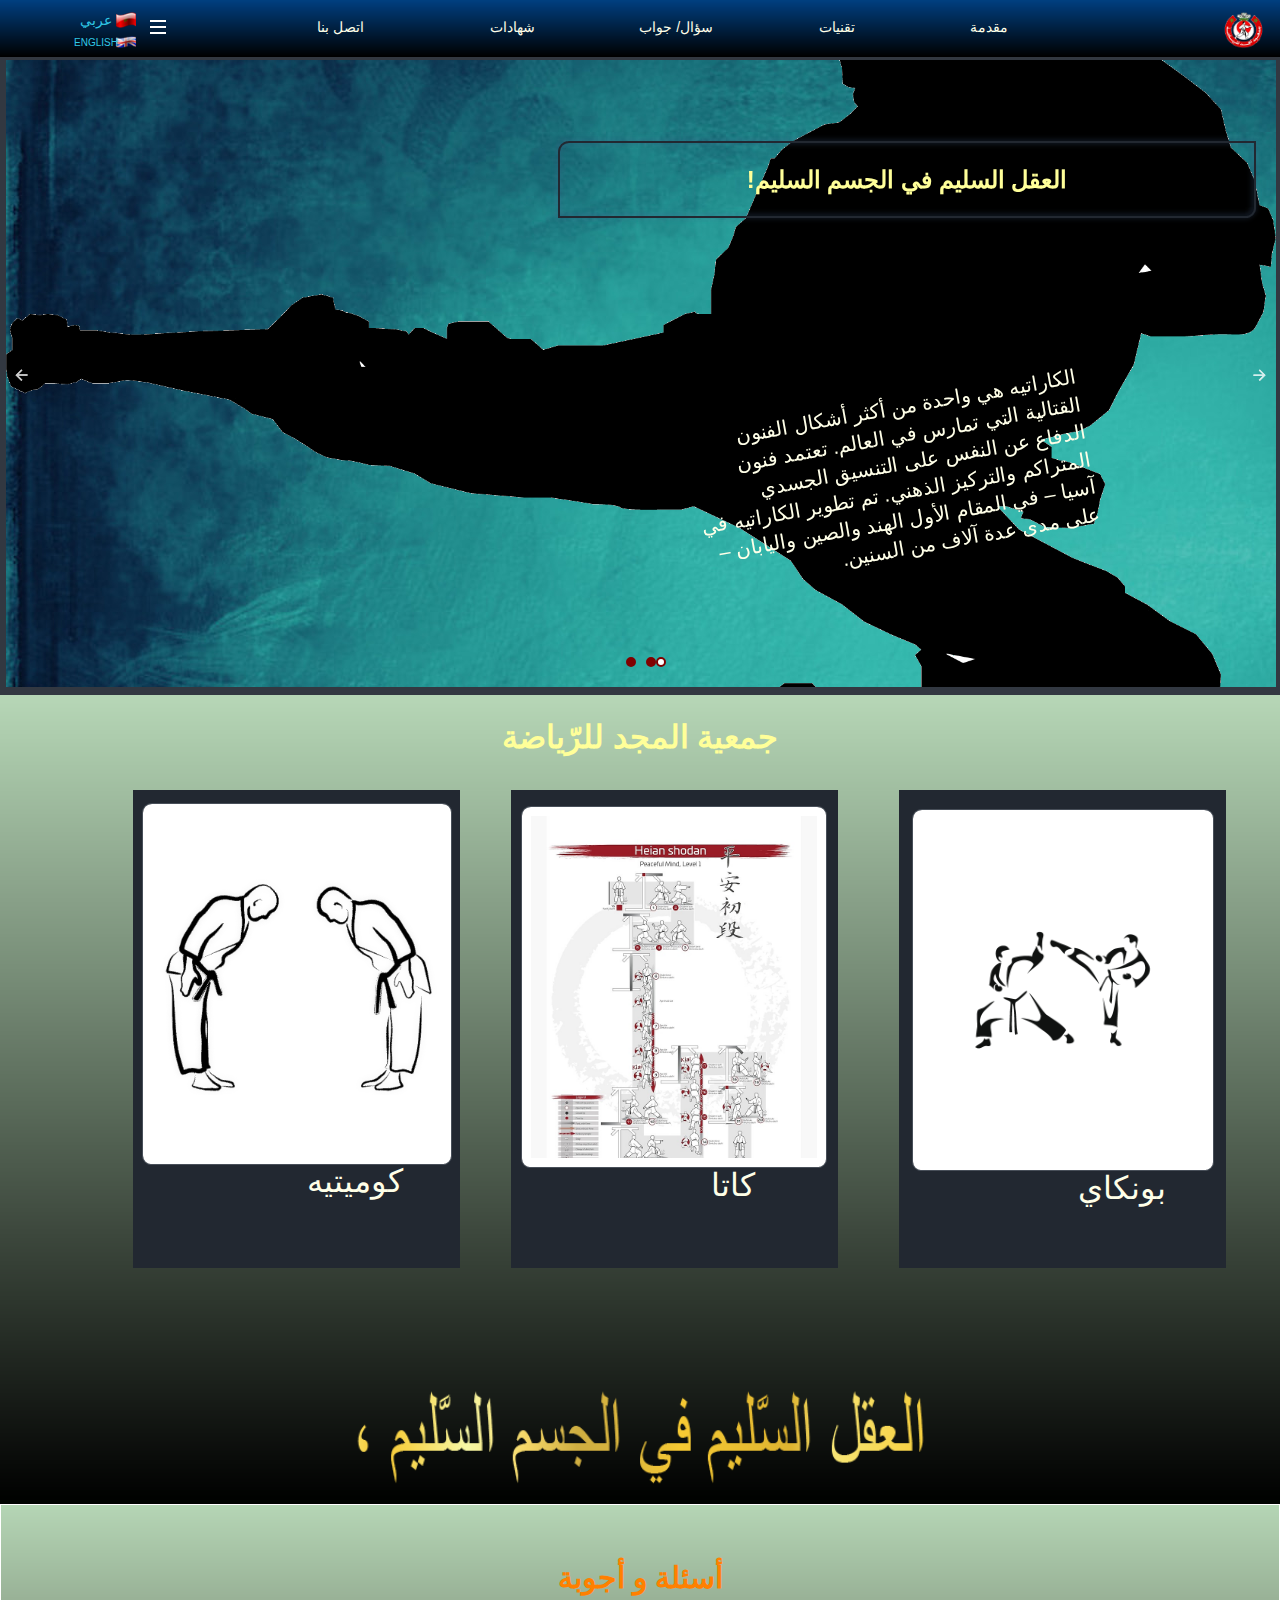
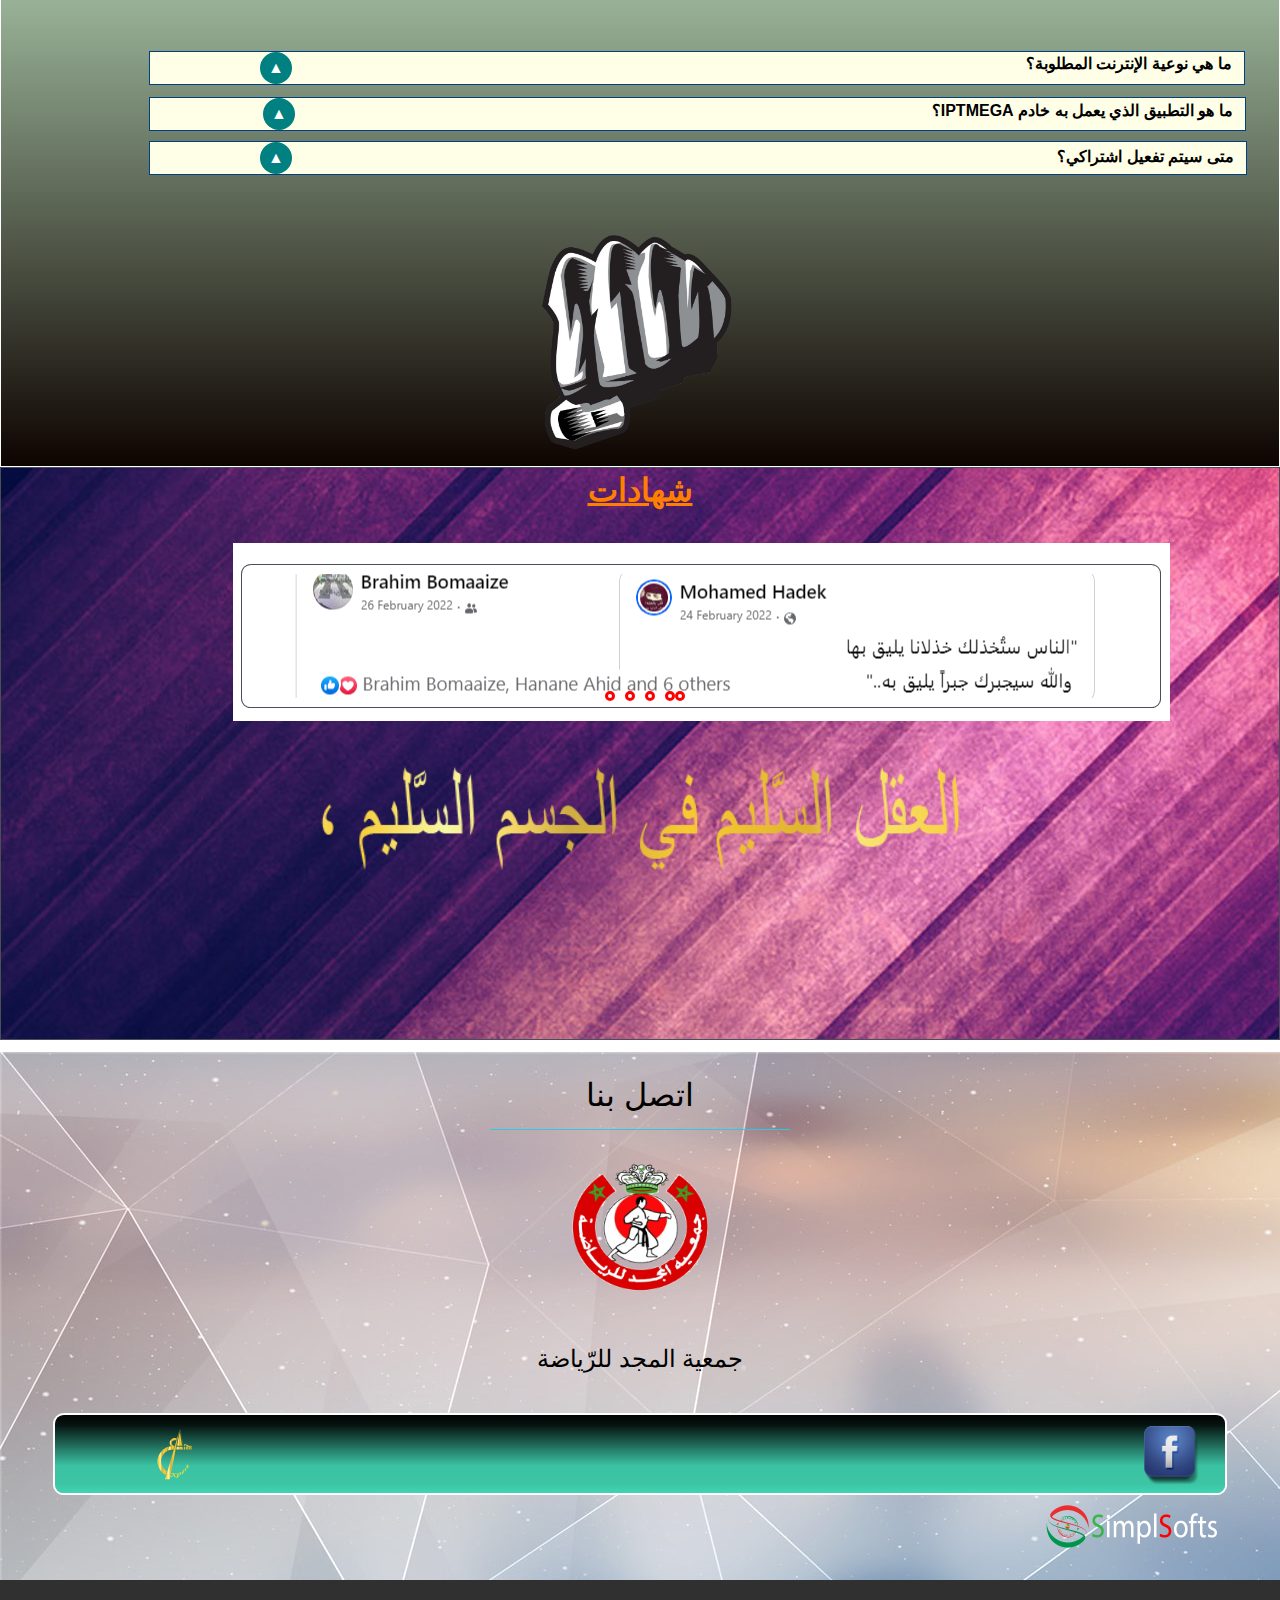
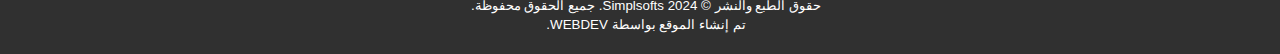
==== L19/index.html @ 148491d1 "Add files via upload" ====
<!DOCTYPE html>
<!-- Presentation 23/02/2024 22:41 WEBDEV 25 25.0.204.0 --><html lang="ar" class="htmlstd html5"  dir=rtl>
<head><meta http-equiv="Content-Type" content="text/html; charset=UTF-8">
<title>SIMPLSOFTS</title><meta name="generator" content="WEBDEV">
<meta http-equiv="x-ua-compatible" content="ie=edge,requiresActiveX=true"><meta name="viewport" content="width=device-width, initial-scale=1"><meta name="apple-itunes-app" content="app-id=1016437412">
<link rel="shortcut icon" type="image/x-icon" href="../ext/SIGN.png">
<style type="text/css">.wblien,.wblienHorsZTR {border:0;background:transparent;padding:0;text-align:center;box-shadow:none;_line-height:normal;-webkit-box-decoration-break: clone;box-decoration-break: clone; color:#ffffff;}.wblienHorsZTR {border:0 !important;background:transparent !important;outline-width:0 !important;} .wblienHorsZTR:not([class^=l-]) {box-shadow: none !important;}a:active{}a:visited{}</style><link rel="stylesheet" type="text/css" href="res/standard.css?100012e12aa38">
<link rel="stylesheet" type="text/css" href="res/static.css?10002cbe0c540">
<style type="text/css">.webdevclass-riche { transition:font-size 300ms; }</style><link rel="stylesheet" type="text/css" href="Ankaa250AnkaaEfemDeep_rwd.css?100008e6f427c">
<link rel="stylesheet" type="text/css" href="KARATEKA250AnkaaEfemDeep_rwd.css?100009237be72">
<link rel="stylesheet" type="text/css" href="palette-EfemDeep_rwd.css?10000954993f2">
<link rel="stylesheet" type="text/css" href="res/WDMenu.css?1000020fc9521">
<link rel="stylesheet" type="text/css" href="Presentation_rtl_style.css?10000743fd866">
<style type="text/css">
a {text-decoration:none;}
a:hover {text-decoration:underline;}
body{ position:relative;line-height:normal;height:auto; min-height:100%; color:#abb9c9;} body{}html {background-color:#ffffff;position:relative;}#page{position:relative;background-position:center top ;}html {height:100%;overflow-x:hidden;} body,form {height:auto; min-height:100%;margin:0 auto !important;box-sizing:border-box;} html, form {height:100%;}body {background:none;}#A18{font-family:inherit;color:#FFFFFF;background-color:#008080;background-image:url(../ext/VERTF_9D1ECEFC_.png);}.padding#A22,.webdevclass-riche #A22,.webdevclass-riche#A22,.padding#tzA22,.webdevclass-riche #tzA22,.webdevclass-riche#tzA22{padding-right:0;}#A125,#tzA125{font-weight:bold;color:#FFFF00;background-color:inherit;-ms-transition:background-color 150ms ease-out 0ms;-moz-transition:background-color 150ms ease-out 0ms;-webkit-transition:background-color 150ms ease-out 0ms;-o-transition:background-color 150ms ease-out 0ms;transition:background-color 150ms ease-out 0ms;}#A125.wbSurvol,#tzA125.wbSurvol,#A125:hover,#tzA125:hover{background-color:#5BC0DE;}.l-7{background-attachment:scroll;background-color:inherit;background-image:url(../ext/K3.png);background-position:center center ;background-size:cover;background-origin:content-box;}.A18_1-sty10001{background-attachment:scroll;background-color:inherit;background-image:url(../ext/K3.png);background-position:center center ;background-size:cover;background-origin:content-box;}.l-8{background-attachment:scroll;background-color:inherit;background-image:url(../ext/K1.png);background-position:center center ;background-repeat:no-repeat;background-size:contain;background-origin:content-box;}.A18_2-sty10001{background-attachment:scroll;background-color:inherit;background-image:url(../ext/K1.png);background-position:center center ;background-repeat:no-repeat;background-size:contain;background-origin:content-box;}.l-9{background-attachment:scroll;background-color:inherit;background-image:url(../ext/KATA.png);background-position:center center ;background-repeat:no-repeat;background-size:contain;}.A18_3-sty10001{background-attachment:scroll;background-color:inherit;background-image:url(../ext/KATA.png);background-position:center center ;background-repeat:no-repeat;background-size:contain;}.l-6{font-family:inherit;color:#FFFFFF;background-color:#008080;background-image:url(../ext/VERTF_9D1ECEFC_.png);}.A18-sty10001{font-family:inherit;color:#FFFFFF;background-color:#008080;background-image:url(../ext/VERTF_9D1ECEFC_.png);}.A18-sty10621{background-color:#800000;border-left-color:#800000;border-top-color:#800000;border-right-color:#800000;border-bottom-color:#800000;border-radius:10px;}.A18-sty10615{background-image:url(res/BAN_Geometric_Arrow_Left250_AnkaaEfem_Deep.png);opacity:0.80;}.A18-sty10617{background-image:url(res/BAN_Geometric_Arrow_Right250_AnkaaEfem_Deep.png);opacity:0.80;}#A63{background-color:inherit;}#A64,#bzA64{color:#FFFFFF;background-color:transparent;}#tzA86,#tzA86{font-weight:bold;color:#FF8000;text-align:right;}#tzA86.wbSurvol,#tzA86.wbSurvol,#tzA86:hover,#tzA86:hover{color:#FF0000;-ms-transform:skew(10.00deg,5.00deg);-moz-transform:skew(10.00deg,5.00deg);-webkit-transform:skew(10.00deg,5.00deg);-o-transform:skew(10.00deg,5.00deg);transform:skew(10.00deg,5.00deg);}.padding#tzA86.wbSurvol,.webdevclass-riche #tzA86.wbSurvol,.webdevclass-riche#tzA86.wbSurvol,.padding#tzA86.wbSurvol,.webdevclass-riche #tzA86.wbSurvol,.webdevclass-riche#tzA86.wbSurvol,.padding#tzA86:hover,.webdevclass-riche #tzA86:hover,.webdevclass-riche#tzA86:hover,.padding#tzA86:hover,.webdevclass-riche #tzA86:hover,.webdevclass-riche#tzA86:hover{padding-left:0;}.A63-sty10001{background-color:inherit;}#tzA19,#tzA19{font-size:xx-large;font-size:2rem;font-weight:bold;color:#FFFF99;text-align:center;}#A50{-ms-animation:defil1 3000ms linear 0ms infinite normal none;-moz-animation:defil1 3000ms linear 0ms infinite normal none;-webkit-animation:defil1 3000ms linear 0ms infinite normal none;-o-animation:defil1 3000ms linear 0ms infinite normal none;animation:defil1 3000ms linear 0ms infinite normal none;}@media only all and (max-width: 1025px){#A50{-ms-animation:defil1 500ms linear 0ms infinite alternate-reverse none;-moz-animation:defil1 500ms linear 0ms infinite alternate-reverse none;-webkit-animation:defil1 500ms linear 0ms infinite alternate-reverse none;-o-animation:defil1 500ms linear 0ms infinite alternate-reverse none;animation:defil1 500ms linear 0ms infinite alternate-reverse none;}}@media only all and (max-width: 581px){#A50{-ms-animation:defil1 500ms linear 0ms infinite alternate-reverse none;-moz-animation:defil1 500ms linear 0ms infinite alternate-reverse none;-webkit-animation:defil1 500ms linear 0ms infinite alternate-reverse none;-o-animation:defil1 500ms linear 0ms infinite alternate-reverse none;animation:defil1 500ms linear 0ms infinite alternate-reverse none;}}#A23{background-color:inherit;}.dzA28{width:100%;;overflow-x:hidden;;overflow-y:hidden;position:relative;}.dzA31{width:100%;;overflow-x:hidden;;overflow-y:hidden;position:relative;}.dzA46{width:100%;;overflow-x:hidden;;overflow-y:hidden;position:relative;}.A23-sty10001{background-color:inherit;}#A16,#bzA16{border-style:solid;border-width:1px;border-color:#ffffff;border-collapse:collapse;empty-cells:show;border-spacing:0;}#tzA32,#tzA32{font-size:30px;font-size:1.875rem;font-weight:bold;color:#FF8000;text-align:center;}#con-A48,#bzcon-A48{border-style:solid;border-width:1px;border-color:#003f80;border-collapse:collapse;empty-cells:show;border-spacing:0;}#H-A48{cursor:pointer;}#A78{background-color:#008080;}#A96,#tzA96{background-image:url(res/watch%20v=4pBLM5d-Xms_CE_.png);}.l-24{}#con-A97,#bzcon-A97{border-style:solid;border-width:1px;border-color:#003f80;border-collapse:collapse;empty-cells:show;border-spacing:0;}#H-A97{cursor:pointer;}#A98{background-color:#008080;}.dzA102{;overflow-x:hidden;;overflow-y:hidden;position:static;}.l-25{}#con-A82,#bzcon-A82{border-style:solid;border-width:1px;border-color:#003f80;border-collapse:collapse;empty-cells:show;border-spacing:0;}#H-A82{cursor:pointer;}#A103{background-color:#008080;}.padding#A105,.webdevclass-riche #A105,.webdevclass-riche#A105,.padding#tzA105,.webdevclass-riche #tzA105,.webdevclass-riche#tzA105{padding-left:0;}.l-26{}#A40{background-color:transparent;}.dzA36{width:100%;height:124px;;overflow-x:hidden;;overflow-y:hidden;position:relative;}.l-45{}.dzA34{width:100%;height:124px;;overflow-x:hidden;;overflow-y:hidden;position:relative;}.l-46{}.dzA81{width:122px;height:101px;;overflow-x:hidden;;overflow-y:hidden;position:static;}.l-47{}.dzA30{width:122px;height:101px;;overflow-x:hidden;;overflow-y:hidden;position:static;}.l-48{}#A37{background-color:inherit;}.dzA39{width:100%;;overflow-x:hidden;;overflow-y:hidden;position:static;}.dzA42{width:68px;height:52px;;overflow-x:hidden;;overflow-y:hidden;position:static;}.A37-sty10001{background-color:inherit;}.l-49{background-position:center center ;background-repeat:no-repeat;background-size:contain;}.A40_5-sty10001{background-position:center center ;background-repeat:no-repeat;background-size:contain;}.A40-sty10001{background-color:transparent;}.A40-sty10621{border-left-width:3px;border-left-color:#FF0000;border-top-width:3px;border-top-color:#FF0000;border-right-width:3px;border-right-color:#FF0000;border-bottom-width:3px;border-bottom-color:#FF0000;}.A40-sty10615{background-image:url(res/BAN_Default_Arrow_Left250_AnkaaEfem_Deep.png);}.A40-sty10617{background-image:url(res/BAN_Default_Arrow_Right250_AnkaaEfem_Deep.png);}.l-43{background-image:url(res/tumul_1308F701_.png);border-top-width:0;border-right-width:0;border-bottom-width:0;border-left-width:0;border-left:1px solid #484F59;border-top:1px solid #484F59;border-right:1px solid #484F59;border-bottom:1px solid #484F59;border-radius:0;}.A27-sty10001{background-image:url(res/tumul_1308F701_.png);border-top-width:0;border-right-width:0;border-bottom-width:0;border-left-width:0;border-left:1px solid #484F59;border-top:1px solid #484F59;border-right:1px solid #484F59;border-bottom:1px solid #484F59;border-radius:0;}#A89{background-color:inherit;}.dzA90{width:100%;;overflow-x:hidden;;overflow-y:hidden;position:relative;}.dzA93{width:100%;;overflow-x:hidden;;overflow-y:hidden;position:relative;}.dzA116{width:100%;;overflow-x:hidden;;overflow-y:hidden;position:relative;}#A117{background-color:inherit;}.dzA118{width:206px;height:173px;;overflow-x:hidden;;overflow-y:hidden;position:static;}#A119,#tzA119{font-size:x-large;font-size:1.5rem;color:#000000;text-align:center;}.A117-sty10001{background-color:inherit;}#tzA120,#tzA120{font-size:xx-large;font-size:2rem;color:#000000;text-align:center;}.A89-sty10001{background-color:inherit;}.l-64{background-image:url(res/3D_447DAF7F_.png);}.A88-sty10001{background-image:url(res/3D_447DAF7F_.png);}.l-69{}#A44,#tzA44{color:#222831;text-align:center;vertical-align:middle;}.dzA2{width:57px;height:47px;;overflow-x:hidden;;overflow-y:hidden;position:static;}.A3-sty10001{font-family:Arial, Helvetica, sans-serif;font-size:14px;font-size:0.875rem;color:#FFFFE8;text-align:center;vertical-align:middle;border-left:none;border-top:none;border-right:none;border-bottom:1px solid rgba(255,255,255,0.00);-ms-transition:border 300ms ease 0ms,padding 300ms ease 0ms;-moz-transition:border 300ms ease 0ms,padding 300ms ease 0ms;-webkit-transition:border 300ms ease 0ms,padding 300ms ease 0ms;-o-transition:border 300ms ease 0ms,padding 300ms ease 0ms;transition:border 300ms ease 0ms,padding 300ms ease 0ms;outline-width:0;}.htmlstd .padding.A3-sty10001,.htmlstd .webdevclass-riche .A3-sty10001,.htmlstd .webdevclass-riche.A3-sty10001{padding:10px 8px;}.A3-sty10001.wbSurvol,.A3-sty10001:hover{color:#FF8000;text-decoration:none ;border-bottom:3px solid #FFFFE8;-ms-transition:padding 100ms ease 0ms,border 100ms ease 0ms;-moz-transition:padding 100ms ease 0ms,border 100ms ease 0ms;-webkit-transition:padding 100ms ease 0ms,border 100ms ease 0ms;-o-transition:padding 100ms ease 0ms,border 100ms ease 0ms;transition:padding 100ms ease 0ms,border 100ms ease 0ms;}.htmlstd .padding.A3-sty10001.wbSurvol,.htmlstd .webdevclass-riche .A3-sty10001.wbSurvol,.htmlstd .webdevclass-riche.A3-sty10001.wbSurvol,.htmlstd .padding.A3-sty10001:hover,.htmlstd .webdevclass-riche .A3-sty10001:hover,.htmlstd .webdevclass-riche.A3-sty10001:hover{padding:10px 8px 8px;}.A3-sty10001.wbFocus,.A3-sty10001:focus{color:#FF0000;text-decoration:none ;outline:none;}.A3-sty10001.wbActif,.A3-sty10001:active{color:#FF8000;text-decoration:none ;border-bottom:3px solid #FF0000;}.htmlstd .padding.A3-sty10001.wbActif,.htmlstd .webdevclass-riche .A3-sty10001.wbActif,.htmlstd .webdevclass-riche.A3-sty10001.wbActif,.htmlstd .padding.A3-sty10001:active,.htmlstd .webdevclass-riche .A3-sty10001:active,.htmlstd .webdevclass-riche.A3-sty10001:active{padding:10px 8px 8px;}@media only all and (max-width: 1025px){.A3-sty10001{font-family:'Lucida Console', Monaco, monospace;font-size:12px;font-size:0.75rem;font-weight:bold;color:#FFFFE8;text-align:left;vertical-align:auto;background-color:#000000;}}@media only all and (max-width: 1025px){.htmlstd .padding.A3-sty10001,.htmlstd .webdevclass-riche .A3-sty10001,.htmlstd .webdevclass-riche.A3-sty10001{padding-right:8px;padding-left:8px;}}@media only all and (max-width: 1025px){.A3-sty10001.wbSurvol,.A3-sty10001:hover{border-bottom:3px solid rgba(63,81,181,0.00);}}@media only all and (max-width: 1025px){.htmlstd .padding.A3-sty10001.wbSurvol,.htmlstd .webdevclass-riche .A3-sty10001.wbSurvol,.htmlstd .webdevclass-riche.A3-sty10001.wbSurvol,.htmlstd .padding.A3-sty10001:hover,.htmlstd .webdevclass-riche .A3-sty10001:hover,.htmlstd .webdevclass-riche.A3-sty10001:hover{padding-right:8px;padding-left:8px;}}@media only all and (max-width: 1025px){.A3-sty10001.wbActif,.A3-sty10001:active{border-bottom:3px solid rgba(63,81,181,0.00);}}@media only all and (max-width: 1025px){.htmlstd .padding.A3-sty10001.wbActif,.htmlstd .webdevclass-riche .A3-sty10001.wbActif,.htmlstd .webdevclass-riche.A3-sty10001.wbActif,.htmlstd .padding.A3-sty10001:active,.htmlstd .webdevclass-riche .A3-sty10001:active,.htmlstd .webdevclass-riche.A3-sty10001:active{padding-right:8px;padding-left:8px;}}@media only all and (max-width: 581px){.A3-sty10001{font-size:14px;font-size:0.875rem;font-weight:bold;color:#FFFFE8;text-align:left;vertical-align:auto;}}@media only all and (max-width: 581px){.htmlstd .padding.A3-sty10001,.htmlstd .webdevclass-riche .A3-sty10001,.htmlstd .webdevclass-riche.A3-sty10001{padding-right:8px;padding-left:8px;}}@media only all and (max-width: 581px){.A3-sty10001.wbSurvol,.A3-sty10001:hover{border-bottom:3px solid rgba(63,81,181,0.00);}}@media only all and (max-width: 581px){.htmlstd .padding.A3-sty10001.wbSurvol,.htmlstd .webdevclass-riche .A3-sty10001.wbSurvol,.htmlstd .webdevclass-riche.A3-sty10001.wbSurvol,.htmlstd .padding.A3-sty10001:hover,.htmlstd .webdevclass-riche .A3-sty10001:hover,.htmlstd .webdevclass-riche.A3-sty10001:hover{padding-right:8px;padding-left:8px;}}@media only all and (max-width: 581px){.A3-sty10001.wbActif,.A3-sty10001:active{border-bottom:3px solid rgba(63,81,181,0.00);}}@media only all and (max-width: 581px){.htmlstd .padding.A3-sty10001.wbActif,.htmlstd .webdevclass-riche .A3-sty10001.wbActif,.htmlstd .webdevclass-riche.A3-sty10001.wbActif,.htmlstd .padding.A3-sty10001:active,.htmlstd .webdevclass-riche .A3-sty10001:active,.htmlstd .webdevclass-riche.A3-sty10001:active{padding-right:8px;padding-left:8px;}}.A3-sty10235{font-family:Roboto, Helvetica, Arial, sans-serif;color:#FFFFE8;text-align:center;background-color:#303030;}.A3-sty10235.wbSurvol,.A3-sty10235:hover{background-color:#800000;}.A3-sty10235.wbFocus,.A3-sty10235:focus{background-color:#800000;}.A3-sty10235.wbActif,.A3-sty10235:active{background-color:#800000;}@media only all and (max-width: 1025px){.A3-sty10235{color:#FFFFE8;}}@media only all and (max-width: 581px){.A3-sty10235{font-family:'Comic Sans MS', cursive;font-size:large;font-size:1.125rem;font-weight:bold;text-align:left;vertical-align:auto;border-top:1px solid #FFFF99;border-bottom:1px solid #FFFF99;outline:1px solid #E0E0E0;}}#A123{background-color:inherit;}#A4{background-color:inherit;background-image:url(res/Btn_Menu_Popup250_AnkaaEfem_Deep.png);}#A73,#tzA73{text-align:center;background-attachment:scroll;background-image:url(maroc.png);background-position:right center ;background-repeat:no-repeat;background-size:contain;}@media only all and (max-width: 1025px){#A73,#tzA73{background-attachment:scroll;background-image:url(maroc.png);background-position:right center ;background-repeat:no-repeat;background-size:contain;}}@media only all and (max-width: 581px){#A73,#tzA73{background-attachment:scroll;background-image:url(maroc.png);background-position:right center ;background-repeat:no-repeat;background-size:contain;}}#A124,#tzA124{font-size:x-small;font-size:0.625rem;text-align:center;background-attachment:scroll;background-image:url(ENGLISH.png);background-position:right center ;background-repeat:no-repeat;background-size:contain;}@media only all and (max-width: 1025px){#A124,#tzA124{background-attachment:scroll;background-image:url(ENGLISH.png);background-position:right center ;background-repeat:no-repeat;background-size:contain;}}@media only all and (max-width: 581px){#A124,#tzA124{background-attachment:scroll;background-image:url(ENGLISH.png);background-position:right center ;background-repeat:no-repeat;background-size:contain;}}.A123-sty10001{background-color:inherit;}.htmlstd .A1-sty10001.wbgrise{color:#909090;text-shadow:0 1px 0 rgba(255,255,255,0.50);}.htmlstd .padding.A1-sty10001.wbgrise,.htmlstd .webdevclass-riche .A1-sty10001.wbgrise,.htmlstd .webdevclass-riche.A1-sty10001.wbgrise{padding-left:0;}.A1-sty10735{font-family:'Times New Roman', Times, serif;color:#FFFFFF;letter-spacing:0.02em;text-align:center;text-transform:uppercase;vertical-align:middle;background-color:#30C8E6;border-radius:2px;box-shadow:0 2px 2px 0 rgba(171,185,201,0.14),0 3px 1px -2px rgba(171,185,201,0.20),0 1px 5px 0 rgba(171,185,201,0.12);}.A1-sty10735.wbSurvol,.A1-sty10735:hover{-ms-transition:box-shadow 280ms linear 0ms;-moz-transition:box-shadow 280ms linear 0ms;-webkit-transition:box-shadow 280ms linear 0ms;-o-transition:box-shadow 280ms linear 0ms;transition:box-shadow 280ms linear 0ms;}.A1-sty10735.wbFocus,.A1-sty10735:focus{box-shadow:0 0 8px 0 rgba(171,185,201,0.18),0 8px 16px 0 rgba(171,185,201,0.36);outline:none;outline:none;}.A1-sty10735.wbActif,.A1-sty10735:active{box-shadow:0 4px 5px 0 rgba(171,185,201,0.30),0 1px 10px 0 rgba(171,185,201,0.12),0 2px 4px -1px rgba(171,185,201,0.20);-ms-transition:box-shadow 280ms linear 0ms;-moz-transition:box-shadow 280ms linear 0ms;-webkit-transition:box-shadow 280ms linear 0ms;-o-transition:box-shadow 280ms linear 0ms;transition:box-shadow 280ms linear 0ms;outline:none;outline:none;}.htmlstd .padding.A1-sty10735.wbActif,.htmlstd .webdevclass-riche .A1-sty10735.wbActif,.htmlstd .webdevclass-riche.A1-sty10735.wbActif,.htmlstd .padding.A1-sty10735:active,.htmlstd .webdevclass-riche .A1-sty10735:active,.htmlstd .webdevclass-riche.A1-sty10735:active{padding-left:0;}.htmlstd .A1-sty10735.wbgrise{font-family:Arial, Helvetica, sans-serif;font-size:12px;font-size:0.75rem;color:#909090;text-align:center;vertical-align:middle;background-color:#CC0000;text-shadow:0 1px 0 rgba(255,255,255,0.50);}@media only all and (max-width: 1025px){.A1-sty10735{color:#FFFFE8;background-color:inherit;border-top:1px solid #DADADA;border-bottom:1px solid #DADADA;box-shadow:0 5px 5px 0 rgba(66,66,66,0.20);}}@media only all and (max-width: 581px){.A1-sty10735{color:#FFFF99;text-align:center;vertical-align:auto;background-color:inherit;opacity:0.50;border-top:1px solid #DADADA;border-bottom:1px solid #DADADA;box-shadow:0 5px 5px 0 rgba(66,66,66,0.20);}}.wbplanche{background-repeat:repeat;background-position:0% 0%;background-attachment:scroll;background-size:auto auto;background-origin:padding-box;}.wbplancheLibInc{_font-size:1px;}</style></head><body onclick="clWDUtil.pfGetTraitement('PRESENTATION',0,void 0)(event); " onload="clWDUtil.pfGetTraitement('PRESENTATION',15,void 0)(event); " class="wbRwd"><form name="PRESENTATION" action="index.html" target="_self" method="post" class="clearfix"><div class="h-0"><input type="hidden" name="WD_JSON_PROPRIETE_" value=""/><input type="hidden" name="WD_BUTTON_CLICK_" value=""><input type="hidden" name="WD_ACTION_" value=""></div><div  class="clearfix ancragecenter pos1"><div  id="page" class="clearfix ancragecenter pos2" data-window-width="1287" data-window-height="4899" data-width="1287" data-height="4899" data-media="[{'query':'@media only all and (max-width: 1025px)','attr':{'data-window-width':'1024','data-window-height':'10758','data-width':'1024','data-height':'10832'}},{'query':'@media only all and (max-width: 581px)','attr':{'data-window-width':'580','data-window-height':'10678','data-width':'580','data-height':'10752'}}]"><div  class="clearfix pos3"><div id="dwwA5" style="position:fixed;right:0px;top:0px;width:100%;height:57px;z-index:802;" class="wbEpingle ancragefixedl" style="position:fixed;right:0px;top:0px;width:100%;height:57px;z-index:802;" data-width="1287" data-media="[{'query':'@media only all and (max-width: 1025px)','attr':{'data-width':'1024','data-min-width':'0'}},{'query':'@media only all and (max-width: 581px)','attr':{'data-width':'580','data-min-width':'0'}}]"><table style=" width:100%;height:57px;"><tr><td style="background-color:#003f80;" id="tzA5" class="l-77 wbEpingle padding wbEpingle valigntop" data-width="1287" data-media="[{'query':'@media only all and (max-width: 1025px)','attr':{'data-width':'1024','data-min-width':'0'}},{'query':'@media only all and (max-width: 581px)','attr':{'data-width':'580','data-min-width':'0'}}]"><table data-width="1287" data-media="[{'query':'@media only all and (max-width: 1025px)','attr':{'data-width':'1024','data-min-width':'0'}},{'query':'@media only all and (max-width: 581px)','attr':{'data-width':'580','data-min-width':'0'}}]" style=" width:100%; background-color:#003f80;" id="A5" class="wbEpingle">
<tr><td style=" height:57px;" class="l-77 A5 wbEpingle"><div  class="clearfix pos4"><div  class="clearfix wbChampBarreNavigation wbBarreEtendue pos5" class="wbBarreEtendue" data-classConcat="true" data-classRemove="(wbBarreCompacte|wbBarreEtendue)" data-media="[{'query':'@media only all and (max-width: 1025px)','attr':{'class':'wbBarreCompacte'}},{'query':'@media only all and (max-width: 581px)','attr':{'class':'wbBarreCompacte'}}]"><input type=hidden name="A1" value="" disabled><table style=" width:100%;" id="A1" class="A1-sty10001">
<tr><td style=" height:56px;"><div  class="clearfix pos6"><div  class="clearfix pos7"><div  class="clearfix pos8"><table style=" width:100%;" id="A1_1">
<tr><td style=" height:56px;"><div  class="clearfix pos9"><div  class="clearfix pos10"><div class="lh0 dzSpan dzA2" id="dzA2" style=""><i class="wbHnImg" style="opacity:0;" data-wbModeHomothetique="21"><img src="../ext/SIGN.png" alt="" id="A2" class="Image padding" style=" width:57px; height:47px;display:block;border:0;" onload="(window.wbImgHomNav ? window.wbImgHomNav(this,21,0) : (window['wbImgHomNav_DejaLoaded'] = (window['wbImgHomNav_DejaLoaded']||[]).concat([  [this,21,0]  ]))); "></i></div></div></div></td></tr></table></div><aside  class="clearfix wbCollapse wbChampVoletAmovibleBarreNavigation pos11" data-classConcat="true" data-classRemove="(A1-sty10735|A1-sty10735)" data-media="[{'query':'@media only all and (max-width: 1025px)','attr':{'class':'A1-sty10735 A1-sty10735'}},{'query':'@media only all and (max-width: 581px)','attr':{'class':'A1-sty10735 A1-sty10735'}}]"><table style=" width:100%;" id="A1_2">
<tr><td><div  class="clearfix pos12"><div  class="clearfix pos13"><nav id="A3" class="wbMenuMain wbLargeurRWD wbMenuHorizontal wbMenuSouris" class="wbMenuMain wbLargeurRWD wbMenuHorizontal wbMenuSouris" data-media="[{'query':'@media only all and (max-width: 1025px)','attr':{'class':'wbMenuMain wbLargeurRWD wbMenuVertical wbMenuMobile'}},{'query':'@media only all and (max-width: 581px)','attr':{'class':'wbMenuMain wbLargeurRWD wbMenuVertical wbMenuSouris'}}]" role="navigation"><ul role="menubar" class="effet WDOngletMain" onclick="oGetObjetChamp('A3').OnClick(event)"><li id="tzA8" style="" data-media="[{'query':'@media only all and (max-width: 1025px)','attr':{}},{'query':'@media only all and (max-width: 581px)','attr':{}}]" class="padding effet WDMenuTDImage wbMenuOption WDMenuOption" role="menuitem"><ul class="wbOptionAvecSousMenu"><li class="wbOptionLien"><a href="javascript:clWDUtil.pfGetTraitement('A8',19,void 0)();" id="A8" class="l-81 wbLienMenu  l-80 A3-sty10001 A8-sty10001  padding webdevclass-riche" data-classConcat="true" data-classRemove="(wbLienMenuAvecSousMenu|wbLienMenuAvecSousMenuBlancGaucheDefautVerticalMobile)" data-media="[{'query':'@media only all and (max-width: 1025px)','attr':{'class':''}},{'query':'@media only all and (max-width: 581px)','attr':{'class':''}}]">مقدمة</a><ul role="menu" class="WDSousMenu l-82 lh0"></ul></li></ul></li><li id="tzA9" style="" data-media="[{'query':'@media only all and (max-width: 1025px)','attr':{}},{'query':'@media only all and (max-width: 581px)','attr':{}}]" class="padding effet WDMenuTDImage wbMenuOption WDMenuOption" role="menuitem"><ul class="wbOptionAvecSousMenu"><li class="wbOptionLien"><a href="javascript:clWDUtil.pfGetTraitement('A9',19,void 0)();" id="A9" class="l-83 wbLienMenu  l-80 A3-sty10001 A9-sty10001  padding webdevclass-riche" data-classConcat="true" data-classRemove="(wbLienMenuAvecSousMenu|wbLienMenuAvecSousMenuBlancGaucheDefautVerticalMobile)" data-media="[{'query':'@media only all and (max-width: 1025px)','attr':{'class':''}},{'query':'@media only all and (max-width: 581px)','attr':{'class':''}}]">تقنيات</a><ul role="menu" class="WDSousMenu l-84 lh0"></ul></li></ul></li><li id="tzA10" style="" data-media="[{'query':'@media only all and (max-width: 1025px)','attr':{}},{'query':'@media only all and (max-width: 581px)','attr':{}}]" class="padding effet WDMenuTDImage wbMenuOption WDMenuOption" role="menuitem"><ul class="wbOptionAvecSousMenu"><li class="wbOptionLien"><a href="javascript:clWDUtil.pfGetTraitement('A10',19,void 0)();" id="A10" class="l-85 wbLienMenu  l-80 A3-sty10001 A10-sty10001  padding webdevclass-riche" data-classConcat="true" data-classRemove="(wbLienMenuAvecSousMenu|wbLienMenuAvecSousMenuBlancGaucheDefautVerticalMobile)" data-media="[{'query':'@media only all and (max-width: 1025px)','attr':{'class':''}},{'query':'@media only all and (max-width: 581px)','attr':{'class':''}}]">سؤال/ جواب</a><ul role="menu" class="WDSousMenu l-86 lh0"></ul></li></ul></li><li id="tzA11" style="" data-media="[{'query':'@media only all and (max-width: 1025px)','attr':{}},{'query':'@media only all and (max-width: 581px)','attr':{}}]" class="padding effet WDMenuTDImage wbMenuOption WDMenuOption" role="menuitem"><ul class="wbOptionAvecSousMenu"><li class="wbOptionLien"><a href="javascript:clWDUtil.pfGetTraitement('A11',19,void 0)();" id="A11" class="l-87 wbLienMenu  l-80 A3-sty10001 A11-sty10001  padding webdevclass-riche" data-classConcat="true" data-classRemove="(wbLienMenuAvecSousMenu|wbLienMenuAvecSousMenuBlancGaucheDefautVerticalMobile)" data-media="[{'query':'@media only all and (max-width: 1025px)','attr':{'class':''}},{'query':'@media only all and (max-width: 581px)','attr':{'class':''}}]">شهادات</a><ul role="menu" class="WDSousMenu l-88 lh0"></ul></li></ul></li><li id="tzA12" style="" data-media="[{'query':'@media only all and (max-width: 1025px)','attr':{}},{'query':'@media only all and (max-width: 581px)','attr':{}}]" class="padding effet WDMenuTDImage wbMenuOption WDMenuOption" role="menuitem"><ul class="wbOptionAvecSousMenu"><li class="wbOptionLien"><a href="javascript:clWDUtil.pfGetTraitement('A12',19,void 0)();" id="A12" class="l-89 wbLienMenu  l-80 A3-sty10001 A12-sty10001  padding webdevclass-riche" data-classConcat="true" data-classRemove="(wbLienMenuAvecSousMenu|wbLienMenuAvecSousMenuBlancGaucheDefautVerticalMobile)" data-media="[{'query':'@media only all and (max-width: 1025px)','attr':{'class':''}},{'query':'@media only all and (max-width: 581px)','attr':{'class':''}}]">اتصل بنا</a><ul role="menu" class="WDSousMenu l-90 lh0"></ul></li></ul></li></ul></nav></div></div></td></tr></table></aside><div  class="clearfix pos14"><table style=" width:100%;" id="A1_3">
<tr><td style=" height:56px;"><div  class="clearfix pos15"><div  class="clearfix pos16"><table style=" height:51px; width:141px;" id="A123" class="CELL-Defaut A123-sty10001 padding">
<tr><td><div  class="clearfix pos17"><div  class="clearfix pos18"><div  class="clearfix pos19"><div  class="clearfix pos20"><button type="button" onclick="clWDUtil.pfGetTraitement('A4',0,void 0)(event); " id="A4" class="BTN-Menu-Contextuel wblien bbox padding webdevclass-riche" style="width:100%;height:auto;min-height:39px;width:auto;min-width:44px;width:44px\9;height:auto;min-height:39px;display:inline-block;"></button></div></div><div  class="clearfix pos21"><div  class="clearfix pos22"><table style=" width:100%;height:20px;"><tr><td id="tzA73" class="LIEN-Gauche-Non-Souligne valignmiddle"><a href="javascript:clWDUtil.pfGetTraitement('A73',0,void 0)();" id="A73" class="LIEN-Gauche-Non-Souligne wblienHorsZTR bbox padding" style="display:block;background-image:none;">عربي</a></td></tr></table></div><div  class="clearfix pos23"><table style=" width:100%;height:20px;"><tr><td id="tzA124" class="LIEN-Gauche-Non-Souligne valignmiddle"><a href="javascript:clWDUtil.pfGetTraitement('A124',0,void 0)();" id="A124" class="LIEN-Gauche-Non-Souligne wblienHorsZTR bbox padding" style="display:block;background-image:none;">ENGLISH</a></td></tr></table></div></div></div></div></td></tr></table></div></div></td></tr></table></div></div></div></td></tr></table></div></div></td></tr></table></td></tr></table></div><div  class="clearfix pos24"><table style=" width:100%;" id="A6">
<tr><td><div  class="clearfix pos25"><div  class="clearfix pos26"><table data-media="[{'query':'@media only all and (max-width: 1025px)','attr':{'data-width':'1024','data-height':'638','data-min-width':'0','data-min-height':'0'}},{'query':'@media only all and (max-width: 581px)','attr':{'data-width':'580','data-height':'638','data-min-width':'0','data-min-height':'0'}}]" style=" width:100%; background-color:#323841;position:relative;" id="A14" class="ancragesup">
<tr><td data-width="1287" data-height="638" style=" height:638px;"><table style="position:relative;width:100%;height:100%;margin-bottom:-1px"><tr style="height:100%"><td><div  class="clearfix pos27"><div  class="clearfix pos28"><input type=hidden name="A18" value=""><table data-wbPlanEffet=" { 'oMouvement' :  { 'dDuree' : 500,'dDelai' : 150 } ,'oAnimationAncienPlan' :  { 'dDuree' : 1,'sNom' : 'slideOutLeft' } ,'oAnimationNouveauPlan' :  { 'dDuree' : 1,'sNom' : 'slideInRight' }  } " data-wbPlanEffetDecremente=" { 'oMouvement' :  { 'dDuree' : 500,'dDelai' : 150 } ,'oAnimationAncienPlan' :  { 'dDuree' : 1,'sNom' : 'slideOutRight' } ,'oAnimationNouveauPlan' :  { 'dDuree' : 1,'sNom' : 'slideInLeft' }  } " data-wbPlanDefilementAuto="{'nDuree' : 3000,'bActif' : true}" data-wbPlanOptions=" { '1' :  { 'style' : 'ban-geometrique-puces','surcharge' : 'A18-sty10621' } ,'2' :  { 'style' : 'ban-geometrique-btn-gauche','surcharge' : 'A18-sty10615' } ,'3' :  { 'style' : 'ban-geometrique-btn-droite','surcharge' : 'A18-sty10617' }  } " data-wbPlanOptions=" { '1' :  { 'style' : 'ban-geometrique-puces','surcharge' : 'A18-sty10621' } ,'2' :  { 'style' : 'ban-geometrique-btn-gauche','surcharge' : 'A18-sty10615' } ,'3' :  { 'style' : 'ban-geometrique-btn-droite','surcharge' : 'A18-sty10617' }  } " style=" width:100%; height:627px;" id="A18" class="wbPlanConteneur wbPlanDeA18 wbPlanDefilementUtilisateur wbPlanDefilementAuto wbPlanDefilementPauseSurvol wbPlanDefilementUtilisateurClavier wbPlanDefilementUtilisateurDrag wbPlanDefilementUtilisateurSwipe wbPlanFondCliquable l-6 A18-sty10001 padding">
<tr><td><table data-media="[{'query':'@media only all and (max-width: 1025px)','attr':{'data-width':'1016','data-height':'627','data-min-width':'0','data-min-height':'0'}},{'query':'@media only all and (max-width: 581px)','attr':{'data-width':'575','data-height':'627','data-min-width':'0','data-min-height':'0'}}]" data-width="1277" data-height="627" style=" width:100%;position:relative; height:627px;" id="A18_1" class="ancragesup wbPlan wbPlanDansA18 wbActif wbPlanSimple wbPlanNumero1 l-7 A18-1-sty10001 padding">
<tr><td><table style="position:relative;width:100%;height:100%;margin-bottom:-1px"><tr style="height:100%"><td></td></tr><tr style="height:1px"><td><div id="tzA22" data-wbPlan="1" style="position:absolute;right:186px;top:336px;width:403px;z-index:0;" class="TXT-Normal ancragesuprwd wbPlan wbPlanDansA18 wbActif wbPlanMultiple" style="position:absolute;right:186px;top:336px;width:403px;z-index:0;" data-media="[{'query':'@media only all and (max-width: 1025px)','attr':{'style':'position:absolute;right:148px;top:336px;width:403px;z-index:0;'}},{'query':'@media only all and (max-width: 581px)','attr':{'style':'position:absolute;right:101px;top:346px;width:341px;z-index:0;'}}]"><table style=" width:100%;"><tr><td id="A22" class="TXT-Normal ancragesuprwd wbPlan wbPlanDansA18 wbActif wbPlanMultiple padding effet webdevclass-riche"><p><span style="color: rgb(255, 255, 232);"><span style="font-family: 'Google Sans', arial, sans-serif; font-size: 20px; font-style: normal; orphans: 2; widows: 2;">الكاراتيه هي واحدة من أكثر أشكال الفنون القتالية التي تمارس في العالم. تعتمد فنون الدفاع عن النفس على التنسيق الجسدي المتراكم والتركيز الذهني. تم تطوير الكاراتيه في آسيا – في المقام الأول الهند والصين واليابان – على مدى عدة آلاف من السنين.</span></span><br></p></td></tr></table></div><div id="dwwA125" data-wbPlan="1" style="position:absolute;right:13px;top:74px;width:716px;height:91px;z-index:1;" class="ancragesuprwd ancragesupl wbPlan wbPlanDansA18 wbActif wbPlanMultiple" data-wbEffetApparition=" { 'bToujours' : true,'sId' : '[id$=\'A125\']','nDuree' : 2750,'animation' : 'fadeInLeft 1000ms ease 1000ms 1 normal both,tada 750ms ease 2000ms 1 normal forwards','opacity' : '1.00' } " data-wbEffetDisparition=" { 'bToujours' : true,'sId' : '[id$=\'A125\']','nDuree' : 500,'animation' : 'fadeOutRightBig 500ms ease 0ms 1 normal none','opacity' : '1.00' } " style="position:absolute;right:13px;top:74px;width:716px;height:91px;z-index:1;" data-width="716" data-media="[{'query':'@media only all and (max-width: 1025px)','attr':{'style':'position:absolute;right:10px;top:74px;width:570px;height:91px;z-index:1;','data-width':'570','data-min-width':'0'}},{'query':'@media only all and (max-width: 581px)','attr':{'style':'position:absolute;right:27px;top:13px;width:498px;height:91px;z-index:1;','data-width':'498','data-min-width':'0'}}]"><table style=" width:100%;" class="wbCadreArrondi9Img wbCadreArrondi9ImgAncrageLargeur"><tr style="height:18px"><td style="background-image:url(res/05030400_a463679a_wwcb8c.png);background-position:100% 0px ;width:18px;height:18px;"></td><td style="background-image:url(res/05030400_a463679a_wwcb8h.png);width:100%;height:18px;"></td><td style="background-image:url(res/05030400_a463679a_wwcb8c.png);width:18px;"></td></tr><tr style="height:100%"><td style="background-image:url(res/05030400_a463679a_wwcb8v.png);background-position:100% 0px ;"><div style="width:18px;font-size:1px"></div></td><td><table style=" width:100%;height:55px;"><tr><td id="A125" class="information padding effet webdevclass-riche" data-width="716" data-media="[{'query':'@media only all and (max-width: 1025px)','attr':{'data-width':'570','data-min-width':'0'}},{'query':'@media only all and (max-width: 581px)','attr':{'data-width':'498','data-min-width':'0'}}]"><nav style="text-align: center;"><font color="#ffff99" class="" style="font-size: 1.5rem;">العقل السليم في الجسم السليم!</font><br></nav></td></tr></table></td><td style="background-image:url(res/05030400_a463679a_wwcb8v.png);"><div style="width:18px;font-size:1px"></div></td></tr><tr style="height:18px"><td style="background-image:url(res/05030400_a463679a_wwcb8c.png);background-position:100% -18px ;height:18px;"></td><td style="background-image:url(res/05030400_a463679a_wwcb8h.png);background-position:0px 100% ;height:-18px;"></td><td style="background-image:url(res/05030400_a463679a_wwcb8c.png);background-position:0px -18px ;"></td></tr></table></div></td></tr></table></td></tr></table><table style=" width:100%; height:627px;" id="A18_2" class="wbPlan wbPlanDansA18 wbPlanSimple wbPlanNumero2 l-8 A18-2-sty10001 padding">
<tr><td><div  class="clearfix pos29"><div  class="clearfix pos30"><table style=" width:100%;"><tr><td id="A126" class="TXT-Normal padding webdevclass-riche"><p><span style="color: rgb(255, 255, 232);"><span style="font-family: sans-serif; font-size: 17.5px; font-style: normal; orphans: 2; widows: 2;">في الأصل، تمت كتابة كلمة "الكاراتيه" باستخدام كانجي 唐手 (tō-de: "يد تانغ" أو "يد الصين"). في 25 أكتوبر 1936، بسبب صعود القومية اليابانية،</span></span><br></p></td></tr></table></div><div  class="clearfix pos31"><table style=" width:100%;"><tr><td id="A128" class="TXT-Normal padding effet webdevclass-riche" data-wbEffetApparition=" { 'bToujours' : true,'sId' : '[id$=\'A128\']','nDuree' : 2750,'animation' : 'fadeInRight 1750ms ease 1000ms 1 normal both','opacity' : '1.00' } " data-wbEffetDisparition=" { 'bToujours' : true,'sId' : '[id$=\'A128\']','nDuree' : 600,'animation' : 'fadeOutRightBig 300ms ease 300ms 1 normal none','opacity' : '1.00' } "><p><span style="color: rgb(255, 255, 232);"><span style="font-family: sans-serif; font-size: 17.5px; font-style: normal; orphans: 2; widows: 2;">وأيضًا بسبب العداء مع الصين، ولتسهيل التعرف على رياضة الكاراتيه ونشرها، قام كبار الأساتذة (بما في ذلك هاناشيرو تشومو وموتوبو تشوكي وتشوشين تشيبانا وتشوجون مياجي) باستبدال هذه الكانجي "لمحو" الأصل الصيني، وبالتالي التضحية من أجل الاستخدام الياباني للحظة (الاستبدال بالكانجي بنطق مكافئ لـ "الأصل" الياباني).</span></span><br></p></td></tr></table></div></div></td></tr></table><table style=" width:100%; height:627px;" id="A18_3" class="wbPlan wbPlanDansA18 wbPlanSimple wbPlanNumero3 l-9 A18-3-sty10001 padding">
<tr><td><div  class="clearfix ancragecenter pos32"><div  class="clearfix ancragecenter pos33"><table style=" width:100%;"><tr><td id="A129" class="TXT-Normal padding effet webdevclass-riche" data-wbEffetApparition=" { 'bToujours' : true,'sId' : '[id$=\'A129\']','nDuree' : 2000,'animation' : 'fadeIn 1000ms ease 1000ms 1 normal both','opacity' : '1.00' } "><p>الكاراتيه هو نظام عسكري تهدف تقنياته إلى الدفاع عن النفس يوك (受け؟)، ثم الرد بهجوم (أتيمي (当て身)) باستخدام أجزاء مختلفة من الجسم: الأصابع (نوكيت)، الأيدي المفتوحة (شوتو) والمغلقة (تسوكي) ) ، الساعدين (ude)، القدمين (geri)، المرفقين (enpi)، الركبتين [على سبيل المثال. : هيزا جيري]). تنص المبادئ العشرون للكاراتيه على أنه لا يوجد هجوم مباشر من جانب لاعب الكاراتيه.</p></td></tr></table></div></div></td></tr></table></td></tr></table></div></div></td></tr><tr style="height:1px"><td><div id="dwwA63" style="position:absolute;left:54px;top:135px;width:231px;height:65px;z-index:1;visibility:hidden;" class="ancragesuprwd" style="position:absolute;left:54px;top:135px;width:231px;height:65px;z-index:1;visibility:hidden;" data-media="[{'query':'@media only all and (max-width: 1025px)','attr':{'style':'position:absolute;left:43px;top:135px;width:231px;height:65px;z-index:1;visibility:hidden;'}},{'query':'@media only all and (max-width: 581px)','attr':{'style':'position:absolute;left:24px;top:135px;width:231px;height:65px;z-index:1;visibility:hidden;'}}]"><table style=" height:65px; width:231px;" id="A63" class="wbPlanConteneur wbPlanDeA63 CELL-Defaut A63-sty10001 padding">
<tr><td><div  class="clearfix pos34"><div  class="clearfix pos35"><div  class="clearfix pos36"><div  class="clearfix pos37"><table style=" width:100%;height:27px;"><tr><td id="tzA86" class="Normal padding">الدردشة على الواتس اب!</td></tr></table></div></div><div  class="clearfix pos38"><table style=" width:64px;border-spacing:0;height:59px;border-collapse:separate;border:0;background:none;outline:none;" id="bzA64"><tr><td style="border:none;" id="tzA64" class="valignmiddle"><button type="button" onclick="clWDUtil.pfGetTraitement('A64',0,void 0)(event); " onmouseout="(document.getElementById('z_A64_IMG')||this).style.backgroundImage='url(res/whatsapp__1608AD67_.png)';(document.getElementById('z_A64_IMG')||this).style.backgroundImage='url(res/whatsapp__1608AD67_.png)';(document.getElementById('z_A64_IMG')||this).style.backgroundImage='url(res/whatsapp__1608AD67_.png)'; " onmouseover="(document.getElementById('z_A64_IMG')||this).style.backgroundImage='url(res/whatsappr__84F08A4_.png)';(document.getElementById('z_A64_IMG')||this).style.backgroundImage='url(res/whatsappr__84F08A4_.png)';(document.getElementById('z_A64_IMG')||this).style.backgroundImage='url(res/whatsappr__84F08A4_.png)'; " id="A64" class="btn-validation wblien bbox padding webdevclass-riche" style="background-image:none;display:block;width:100%;height:59px;width:64px;width:64px\9;height:59px;background-image:url(res/whatsapp__1608AD67_.png);" title="Chat On WhatsApp!"></button></td></tr></table></div></div></div></td></tr></table></div></td></tr></table></td></tr></table></div><div  class="clearfix pos39"><table style=" width:100%; background-color:#b6d7b6;" id="A15">
<tr><td class="l-15 A15"><div  class="clearfix ancragecenter pos40"><div  class="clearfix ancragecenter pos41"><div  class="clearfix ancragecenter pos42"><div  class="clearfix ancragecenter pos43"><table style=" width:100%;height:47px;"><tr><td id="tzA19" class="Normal padding">جمعية المجد للرّياضة</td></tr></table></div><div  class="clearfix ancragecenter pos44"><table style=" width:100%;height:100%;" id="A23" class="CELL-Defaut A23-sty10001 padding">
<tr><td><div  class="clearfix pos45"><div  class="clearfix pos46"><div  class="clearfix pos47"><table style=" width:100%;height:100%;" id="A24" class="CELL-Defaut A24-sty10001 padding">
<tr><td><div  class="clearfix pos48"><div  class="clearfix ancragecenter pos49"><table style=" width:100%; height:100%;" class="wbCadreArrondi9Img wbCadreArrondi9ImgAncrageLargeur wbCadreArrondi9ImgAncrageHauteur"><tr style="height:10px"><td style="background-image:url(res/01010305_88e302bc_wwcb8c.png);background-position:100% 0px ;width:10px;height:10px;"></td><td style="background-image:url(res/01010305_88e302bc_wwcb8h.png);width:100%;height:10px;background-size:100% 200%;"></td><td style="background-image:url(res/01010305_88e302bc_wwcb8c.png);width:10px;"></td></tr><tr style="height:100%"><td style="background-image:url(res/01010305_88e302bc_wwcb8v.png);background-position:100% 0px ;background-size:200% 100%;"><div style="width:10px;font-size:1px"></div></td><td style=" background-color:#ffffff;background-image:url(res/01010305_88e302bc_wwcb1.png);background-size:100% 100% !important;"><div class="lh0 dzSpan dzA28" id="dzA28" style=""><span style="position:absolute;top:0px;left:0px;width:100%;height:100%;"><table style=" width:100%; height:100%;line-height:0;"><tr><td style="height:100%;" id="tzA28" class="Image padding valigntop"><i class="wbHnImg" style="opacity:0;" data-wbModeHomothetique="21"><img src="../ext/bunkei.png" alt="" id="A28" class="Image padding" style=" width:100%; height:100%;display:block;border:0;" onload="(window.wbImgHomNav ? window.wbImgHomNav(this,21,0) : (window['wbImgHomNav_DejaLoaded'] = (window['wbImgHomNav_DejaLoaded']||[]).concat([  [this,21,0]  ]))); "></i></td></tr></table></span></div></td><td style="background-image:url(res/01010305_88e302bc_wwcb8v.png);background-size:200% 100%;"><div style="width:10px;font-size:1px"></div></td></tr><tr style="height:10px"><td style="background-image:url(res/01010305_88e302bc_wwcb8c.png);background-position:100% -10px ;height:10px;"></td><td style="background-image:url(res/01010305_88e302bc_wwcb8h.png);background-position:0px 100% ;height:-10px;background-size:100% 200%;"></td><td style="background-image:url(res/01010305_88e302bc_wwcb8c.png);background-position:0px -10px ;"></td></tr></table></div><div  class="clearfix pos50"><table style=" width:100%;"><tr><td id="A127" class="TXT-Normal padding webdevclass-riche"><p class="" style="text-align: center; font-size: 2rem;"><span style="color: rgb(255, 255, 232);">بونكاي</span></p></td></tr></table></div></div></td></tr></table></div><div  class="clearfix pos51"><table style=" width:100%;height:100%;" id="A25" class="CELL-Defaut A25-sty10001 padding">
<tr><td><div  class="clearfix pos52"><div  class="clearfix ancragecenter pos53"><table style=" width:100%; height:100%;" class="wbCadreArrondi9Img wbCadreArrondi9ImgAncrageLargeur wbCadreArrondi9ImgAncrageHauteur"><tr style="height:10px"><td style="background-image:url(res/01010305_88e302bc_wwcb8c.png);background-position:100% 0px ;width:10px;height:10px;"></td><td style="background-image:url(res/01010305_88e302bc_wwcb8h.png);width:100%;height:10px;background-size:100% 200%;"></td><td style="background-image:url(res/01010305_88e302bc_wwcb8c.png);width:10px;"></td></tr><tr style="height:100%"><td style="background-image:url(res/01010305_88e302bc_wwcb8v.png);background-position:100% 0px ;background-size:200% 100%;"><div style="width:10px;font-size:1px"></div></td><td style=" background-color:#ffffff;background-image:url(res/01010305_88e302bc_wwcb1.png);background-size:100% 100% !important;"><div class="lh0 dzSpan dzA31" id="dzA31" style=""><span style="position:absolute;top:0px;left:0px;width:100%;height:100%;"><table style=" width:100%; height:100%;line-height:0;"><tr><td style="height:100%;" id="tzA31" class="Image padding valigntop"><i class="wbHnImg" style="opacity:0;" data-wbModeHomothetique="21"><img src="../ext/heinshodan.jpg" alt="" id="A31" class="Image padding" style=" width:100%; height:100%;display:block;border:0;" onload="(window.wbImgHomNav ? window.wbImgHomNav(this,21,0) : (window['wbImgHomNav_DejaLoaded'] = (window['wbImgHomNav_DejaLoaded']||[]).concat([  [this,21,0]  ]))); "></i></td></tr></table></span></div></td><td style="background-image:url(res/01010305_88e302bc_wwcb8v.png);background-size:200% 100%;"><div style="width:10px;font-size:1px"></div></td></tr><tr style="height:10px"><td style="background-image:url(res/01010305_88e302bc_wwcb8c.png);background-position:100% -10px ;height:10px;"></td><td style="background-image:url(res/01010305_88e302bc_wwcb8h.png);background-position:0px 100% ;height:-10px;background-size:100% 200%;"></td><td style="background-image:url(res/01010305_88e302bc_wwcb8c.png);background-position:0px -10px ;"></td></tr></table></div><div  class="clearfix pos54"><table style=" width:100%;"><tr><td id="A130" class="TXT-Normal padding webdevclass-riche"><p class="" style="text-align: center; font-size: 2rem;"><span style="color: rgb(255, 255, 232);">كاتا</span></p></td></tr></table></div></div></td></tr></table></div><div  class="clearfix pos55"><table style=" width:100%;height:100%;" id="A26" class="CELL-Defaut A26-sty10001 padding">
<tr><td><div  class="clearfix pos56"><div  class="clearfix ancragecenter pos57"><table style=" width:100%; height:100%;" class="wbCadreArrondi9Img wbCadreArrondi9ImgAncrageLargeur wbCadreArrondi9ImgAncrageHauteur"><tr style="height:10px"><td style="background-image:url(res/01010305_88e302bc_wwcb8c.png);background-position:100% 0px ;width:10px;height:10px;"></td><td style="background-image:url(res/01010305_88e302bc_wwcb8h.png);width:100%;height:10px;background-size:100% 200%;"></td><td style="background-image:url(res/01010305_88e302bc_wwcb8c.png);width:10px;"></td></tr><tr style="height:100%"><td style="background-image:url(res/01010305_88e302bc_wwcb8v.png);background-position:100% 0px ;background-size:200% 100%;"><div style="width:10px;font-size:1px"></div></td><td style=" background-color:#ffffff;background-image:url(res/01010305_88e302bc_wwcb1.png);background-size:100% 100% !important;"><div class="lh0 dzSpan dzA46" id="dzA46" style=""><span style="position:absolute;top:0px;left:0px;width:100%;height:100%;"><table style=" width:100%; height:100%;line-height:0;"><tr><td style="height:100%;" id="tzA46" class="Image padding valigntop"><i class="wbHnImg" style="opacity:0;" data-wbModeHomothetique="21"><img src="../ext/kumite.png" alt="" id="A46" class="Image padding" style=" width:100%; height:100%;display:block;border:0;" onload="(window.wbImgHomNav ? window.wbImgHomNav(this,21,0) : (window['wbImgHomNav_DejaLoaded'] = (window['wbImgHomNav_DejaLoaded']||[]).concat([  [this,21,0]  ]))); "></i></td></tr></table></span></div></td><td style="background-image:url(res/01010305_88e302bc_wwcb8v.png);background-size:200% 100%;"><div style="width:10px;font-size:1px"></div></td></tr><tr style="height:10px"><td style="background-image:url(res/01010305_88e302bc_wwcb8c.png);background-position:100% -10px ;height:10px;"></td><td style="background-image:url(res/01010305_88e302bc_wwcb8h.png);background-position:0px 100% ;height:-10px;background-size:100% 200%;"></td><td style="background-image:url(res/01010305_88e302bc_wwcb8c.png);background-position:0px -10px ;"></td></tr></table></div><div  class="clearfix pos58"><table style=" width:100%;"><tr><td id="A131" class="TXT-Normal padding webdevclass-riche"><p class="" style="text-align: center; font-size: 2rem;"><span style="color: rgb(255, 255, 232);">كوميتيه</span></p></td></tr></table></div></div></td></tr></table></div></div></div></td></tr></table></div><div  class="clearfix ancragecenter pos59"><img src="../ext/aql.png" src="../ext/aql.png" data-media="[{'query':'@media only all and (max-width: 1025px)','attr':{}},{'query':'@media only all and (max-width: 581px)','attr':{}}]" alt="" id="A50" class="Image padding" style=" width:100%;display:block;border:0;"></div></div></div></div></td></tr></table></div><div  class="clearfix pos60"><table style=" width:100%; background-color:#b6d7b6;border-collapse:separate;border-spacing:0;" id="A16">
<tr><td class="l-21 A16"><div  class="clearfix pos61"><div  class="clearfix pos62"><table style=" width:100%;height:48px;"><tr><td id="tzA32" class="Titre-Normal padding">أسئلة و أجوبة</td></tr></table></div><div  class="clearfix ancragecenter pos63"><table style=" width:100%;" id="A47" class="A47-layout Normal A47-sty10001 padding">
<tr><td><ol class="wbChampDisposition A47-layout-ol"><li id="A47_1" class="A47-layout-li wbCelluleDeChampDisposition A47_1 l-24 A47-1-sty10001 padding"><div  class="clearfix pos64"><div  class="clearfix pos65"><input type=hidden name="A48" value="0"><table data-media="[{'query':'@media only all and (max-width: 1025px)','attr':{'data-width':'876','data-height':'475','data-min-width':'0','data-min-height':'0'}},{'query':'@media only all and (max-width: 581px)','attr':{'data-width':'495','data-height':'484','data-min-width':'0','data-min-height':'0'}}]" style=" width:100%; background-color:#ffffe8;border-collapse:separate;position:relative;wbStyle:'data-wbdispositioncell-a47_1-layout-li';--wbStyle:'data-wbdispositioncell-a47_1-layout-li';border-spacing:0;" id="con-A48" class="ancragesup">
<tr><td data-width="1102" data-height="475" onchange="clWDUtil.pfGetTraitement('A48',21,void 0)(event); "><table style="position:relative;width:100%;height:100%;margin-bottom:-1px"><tr style="height:100%"><td><table style=" width:100%;" id="H-A48">
<tr><td style=" height:32px;"><div  class="clearfix pos66"><div  class="clearfix pos67"><table style=" width:100%;"><tr><td id="A95" class="TXT-Normal padding webdevclass-riche"><p></p><h4 class="panel-title" style="box-sizing: border-box; font-family: 'Open Sans', 'Open Sans', Arial, sans-serif; font-weight: 600; line-height: 1.1; color: rgb(0, 0, 0); font-size: 16px; font-style: normal; orphans: 2; widows: 2; -webkit-text-stroke-width: 1px; -webkit-text-stroke-color: rgba(0, 0, 0, 0);">ما هي نوعية الإنترنت المطلوبة؟</h4><p></p></td></tr></table></div></div></td></tr></table><div data-wbTiroirSens="0" id="B-A48" style="display:none;"><table style=" width:100%;">
<tr><td><div  class="clearfix pos68"><div  class="clearfix pos69"><table style=" width:100%;height:424px;"><tr><td id="A74" class="TXT-Normal padding webdevclass-riche"><p></p><p style="orphans: 2; widows: 2;"><font color="#000000" face="Open Sans, Open Sans, Arial, sans-serif"><span style="font-size: 14px; line-height: 19px; -webkit-text-stroke-color: rgba(0, 0, 0, 0); -webkit-text-stroke-width: 1px;">وأخيرا 16 ميغابت في الثانية. يجب أن يكون الإنترنت خطًا مستقرًا وجيد الجودة. كلما كان خط الانترنت مستقر وجيد كلما كانت جودة الصور أكثر وضوحا ولن يكون هناك أي تداخل أثناء بث المباريات أو الأفلام أو المسلسلات.</span></font></p><table class="ztrA96" id="ztrA96"><tr><td><table><tr><td id="tzA96" class="l-32 padding valignmiddle" ><iframe id="A96_YT" type="text/html" width="100%" height="100%" src="https://www.youtube.com/embed/4pBLM5d-Xms?enablejsapi=1" frameborder="0" allow="fullscreen" allowfullscreen="true"></iframe></td></tr></table></td></tr></table><br><p></p></td></tr></table></div></div></td></tr></table></div></td></tr><tr style="height:1px"><td><div id="dwwA78" style="position:absolute;left:111px;top:0px;width:32px;height:32px;z-index:0;" class="ancragesuprwd" style="position:absolute;left:111px;top:0px;width:32px;height:32px;z-index:0;" data-media="[{'query':'@media only all and (max-width: 1025px)','attr':{'style':'position:absolute;left:88px;top:0px;width:32px;height:32px;z-index:0;'}},{'query':'@media only all and (max-width: 581px)','attr':{'style':'position:absolute;left:49px;top:0px;width:32px;height:32px;z-index:0;'}}]"><button type="button" onclick="clWDUtil.pfGetTraitement('A78',0,void 0)(event); " onmouseenter="clWDUtil.pfGetTraitement('A78',79,void 0)(event); " id="A78" class="BTN-Circulaire wblien bbox padding webdevclass-riche" style="width:100%;height:auto;min-height:32px;width:auto;min-width:32px;width:32px\9;height:auto;min-height:32px;display:inline-block;">&#x25b2;</button></div></td></tr></table></td></tr></table></div></div></li><li id="A47_2" class="A47-layout-li wbCelluleDeChampDisposition A47_2 l-25 A47-2-sty10001 padding"><div  class="clearfix pos70"><div  class="clearfix pos71"><input type=hidden name="A97" value="0"><table data-media="[{'query':'@media only all and (max-width: 1025px)','attr':{'data-width':'877','data-height':'493','data-min-width':'0','data-min-height':'0'}},{'query':'@media only all and (max-width: 581px)','attr':{'data-width':'496','data-height':'493','data-min-width':'0','data-min-height':'0'}}]" style=" width:100%; background-color:#ffffe8;border-collapse:separate;position:relative;wbStyle:'data-wbdispositioncell-a47_2-layout-li';--wbStyle:'data-wbdispositioncell-a47_2-layout-li';border-spacing:0;" id="con-A97" class="ancragesup">
<tr><td data-width="1103" data-height="493" onchange="clWDUtil.pfGetTraitement('A97',21,void 0)(event); "><table style="position:relative;width:100%;height:100%;margin-bottom:-1px"><tr style="height:100%"><td><table style=" width:100%;" id="H-A97">
<tr><td style=" height:32px;"><div  class="clearfix pos72"><div  class="clearfix pos73"><table style=" width:100%;"><tr><td id="A99" class="TXT-Normal padding webdevclass-riche"><p></p><h4 class="panel-title" style="box-sizing: border-box; font-family: 'Open Sans', 'Open Sans', Arial, sans-serif; font-weight: 600; line-height: 1.1; color: rgb(0, 0, 0); font-size: 16px; font-style: normal; orphans: 2; widows: 2; -webkit-text-stroke-width: 1px; -webkit-text-stroke-color: rgba(0, 0, 0, 0); background-color: rgb(255, 255, 255);"></h4><h4 class="panel-title" style="box-sizing: border-box; font-family: 'Open Sans', 'Open Sans', Arial, sans-serif; font-weight: 600; line-height: 1.1; font-size: 16px; font-style: normal;"><span style="color: rgb(0, 0, 0);">ما هو التطبيق الذي يعمل به خادم IPTMEGA؟</span></h4><p></p></td></tr></table></div></div></td></tr></table><div data-wbTiroirSens="0" id="B-A97" style="display:none;"><table style=" width:100%;">
<tr><td><div  class="clearfix pos74"><div  class="clearfix pos75"><table style=" width:100%;"><tr><td id="A100" class="TXT-Normal padding webdevclass-riche"><p><span style="color: rgb(0, 0, 0); font-family: 'Open Sans', 'Open Sans', Arial, sans-serif; font-size: 14px; font-style: normal; orphans: 2; widows: 2; -webkit-text-stroke-width: 1px; -webkit-text-stroke-color: rgba(0, 0, 0, 0);">يعمل مع كافة الأجهزة والتطبيقات كما هو موضح في الصفحة الرئيسية. لذلك لن يكون لديك أي مشاكل. إلى جانب Smarters IPTV Pro (مجاني)، يمكنك أيضًا تثبيت تطبيقات أخرى مثل Duplexplay iptv &nbsp;Flix وSET IPTV وNET IPTV وما إلى ذلك. إذا كانت هناك مشكلة أو غموض عند الاتصال، فاطلب المساعدة من وكلائنا عبر تطبيق whatsapp أو البريد الإلكتروني .</span><span class="alh0 dzSpanRiche dzA102" id="dzA102" style=""><i class="wbHnImg" style="opacity:0;" data-wbModeHomothetique="21"><img src="../ext/Karate-Belt-Order-1280x720.jpg" alt="" id="A102" class="Image padding"  style="width:auto;" onload="(window.wbImgHomNav ? window.wbImgHomNav(this,21,0) : (window['wbImgHomNav_DejaLoaded'] = (window['wbImgHomNav_DejaLoaded']||[]).concat([  [this,21,0]  ]))); "></i></span><br></p></td></tr></table></div></div></td></tr></table></div></td></tr><tr style="height:1px"><td><div id="dwwA98" style="position:absolute;left:114px;top:0px;width:32px;height:32px;z-index:0;" class="ancragesuprwd" style="position:absolute;left:114px;top:0px;width:32px;height:32px;z-index:0;" data-media="[{'query':'@media only all and (max-width: 1025px)','attr':{'style':'position:absolute;left:90px;top:0px;width:32px;height:32px;z-index:0;'}},{'query':'@media only all and (max-width: 581px)','attr':{'style':'position:absolute;left:50px;top:0px;width:32px;height:32px;z-index:0;'}}]"><button type="button" onclick="clWDUtil.pfGetTraitement('A98',0,void 0)(event); " onmouseenter="clWDUtil.pfGetTraitement('A98',79,void 0)(event); " id="A98" class="BTN-Circulaire wblien bbox padding webdevclass-riche" style="width:100%;height:auto;min-height:32px;width:auto;min-width:32px;width:32px\9;height:auto;min-height:32px;display:inline-block;">&#x25b2;</button></div></td></tr></table></td></tr></table></div></div></li><li id="A47_3" class="A47-layout-li wbCelluleDeChampDisposition A47_3 l-26 A47-3-sty10001 padding"><div  class="clearfix pos76"><div  class="clearfix pos77"><input type=hidden name="A82" value="0"><table data-media="[{'query':'@media only all and (max-width: 1025px)','attr':{'data-width':'878','data-height':'574','data-min-width':'0','data-min-height':'0'}},{'query':'@media only all and (max-width: 581px)','attr':{'data-width':'496','data-height':'574','data-min-width':'0','data-min-height':'0'}}]" style=" width:100%; background-color:#ffffe8;border-collapse:separate;position:relative;wbStyle:'data-wbdispositioncell-a47_3-layout-li';--wbStyle:'data-wbdispositioncell-a47_3-layout-li';border-spacing:0;" id="con-A82" class="ancragesup">
<tr><td data-width="1104" data-height="574" onchange="clWDUtil.pfGetTraitement('A82',21,void 0)(event); "><table style="position:relative;width:100%;height:100%;margin-bottom:-1px"><tr style="height:100%"><td><table style=" width:100%;" id="H-A82">
<tr><td style=" height:32px;"><div  class="clearfix pos78"><div  class="clearfix pos79"><table style=" width:100%;"><tr><td id="A104" class="TXT-Normal padding webdevclass-riche"><p></p><h4 class="panel-title" style="box-sizing: border-box; font-family: 'Open Sans', 'Open Sans', Arial, sans-serif; font-weight: 600; line-height: 1.1; color: rgb(0, 0, 0); font-size: 16px; font-style: normal; orphans: 2; widows: 2; -webkit-text-stroke-width: 1px; -webkit-text-stroke-color: rgba(0, 0, 0, 0); background-color: rgb(255, 255, 255);"></h4><h4 class="panel-title" style="box-sizing: border-box; font-family: 'Open Sans', 'Open Sans', Arial, sans-serif; font-weight: 600; line-height: 1.1; font-size: 16px; font-style: normal;"></h4><h4 class="panel-title" style="box-sizing: border-box; font-family: 'Open Sans', 'Open Sans', Arial, sans-serif; font-weight: 600; line-height: 1.1; font-size: 16px; font-style: normal; orphans: 2; widows: 2; -webkit-text-stroke-width: 1px; -webkit-text-stroke-color: rgba(0, 0, 0, 0);"><span style="color: rgb(0, 0, 0);">متى سيتم تفعيل اشتراكي؟</span></h4><p></p></td></tr></table></div></div></td></tr></table><div data-wbTiroirSens="0" id="B-A82" style="display:none;"><table style=" width:100%;">
<tr><td><div  class="clearfix pos80"><div  class="clearfix pos81"><table style=" width:100%;"><tr><td id="A105" class="TXT-Normal padding webdevclass-riche"><p><span style="color: rgb(0, 0, 0); font-family: 'Open Sans', 'Open Sans', Arial, sans-serif; font-size: 14px; font-style: normal; orphans: 2; widows: 2; -webkit-text-stroke-width: 1px; -webkit-text-stroke-color: rgba(0, 0, 0, 0);">سيتم تفعيل اشتراكك من لحظة حصولك على بيانات اعتماد تسجيل الدخول. قد لا تتمكن من الحصول على بيانات الاعتماد على الفور.</span><br style="box-sizing: border-box; color: rgb(0, 0, 0); font-family: 'Open Sans', 'Open Sans', Arial, sans-serif; font-size: 14px; orphans: 2; widows: 2; -webkit-text-stroke-width: 1px; -webkit-text-stroke-color: rgba(0, 0, 0, 0);"><br style="box-sizing: border-box; color: rgb(0, 0, 0); font-family: 'Open Sans', 'Open Sans', Arial, sans-serif; font-size: 14px; orphans: 2; widows: 2; -webkit-text-stroke-width: 1px; -webkit-text-stroke-color: rgba(0, 0, 0, 0);"><span style="color: rgb(0, 0, 0); font-family: 'Open Sans', 'Open Sans', Arial, sans-serif; font-size: 14px; font-style: normal; orphans: 2; widows: 2; -webkit-text-stroke-width: 1px; -webkit-text-stroke-color: rgba(0, 0, 0, 0);">تحقق من مجلد "الرسائل غير المرغوب فيها" أو "البريد العشوائي". نحن نبذل قصارى جهدنا لضمان تسليم رسائل البريد الإلكتروني هذه. إذا لم تجد البريد الإلكتروني في صندوق الوارد الخاص بك، تواصل معنا عبر الواتساب.</span><br style="box-sizing: border-box; color: rgb(0, 0, 0); font-family: 'Open Sans', 'Open Sans', Arial, sans-serif; font-size: 14px; orphans: 2; widows: 2; -webkit-text-stroke-width: 1px; -webkit-text-stroke-color: rgba(0, 0, 0, 0);"><br style="box-sizing: border-box; color: rgb(0, 0, 0); font-family: 'Open Sans', 'Open Sans', Arial, sans-serif; font-size: 14px; orphans: 2; widows: 2; -webkit-text-stroke-width: 1px; -webkit-text-stroke-color: rgba(0, 0, 0, 0);"><span style="color: rgb(0, 0, 0); font-family: 'Open Sans', 'Open Sans', Arial, sans-serif; font-size: 14px; font-style: normal; orphans: 2; widows: 2; -webkit-text-stroke-width: 1px; -webkit-text-stroke-color: rgba(0, 0, 0, 0);">إذا لم تستلم البريد الإلكتروني على الفور، فلا تقلق لأنه سيصل إليك يومًا ما.</span><br style="box-sizing: border-box; color: rgb(0, 0, 0); font-family: 'Open Sans', 'Open Sans', Arial, sans-serif; font-size: 14px; orphans: 2; widows: 2; -webkit-text-stroke-width: 1px; -webkit-text-stroke-color: rgba(0, 0, 0, 0);"><br style="box-sizing: border-box; color: rgb(0, 0, 0); font-family: 'Open Sans', 'Open Sans', Arial, sans-serif; font-size: 14px; orphans: 2; widows: 2; -webkit-text-stroke-width: 1px; -webkit-text-stroke-color: rgba(0, 0, 0, 0);"><span style="color: rgb(0, 0, 0); font-family: 'Open Sans', 'Open Sans', Arial, sans-serif; font-size: 14px; font-style: normal; orphans: 2; widows: 2; -webkit-text-stroke-width: 1px; -webkit-text-stroke-color: rgba(0, 0, 0, 0);">استمتع بـ Iptv الخاص بك&nbsp;</span><br><object type="pcsoft/webdev" data-webdev-id="img_sansnom8"></object><br></p></td></tr></table></div></div></td></tr></table></div></td></tr><tr style="height:1px"><td><div id="dwwA103" style="position:absolute;left:111px;top:0px;width:32px;height:32px;z-index:0;" class="ancragesuprwd" style="position:absolute;left:111px;top:0px;width:32px;height:32px;z-index:0;" data-media="[{'query':'@media only all and (max-width: 1025px)','attr':{'style':'position:absolute;left:88px;top:0px;width:32px;height:32px;z-index:0;'}},{'query':'@media only all and (max-width: 581px)','attr':{'style':'position:absolute;left:49px;top:0px;width:32px;height:32px;z-index:0;'}}]"><button type="button" onclick="clWDUtil.pfGetTraitement('A103',0,void 0)(event); " onmouseenter="clWDUtil.pfGetTraitement('A103',79,void 0)(event); " id="A103" class="BTN-Circulaire wblien bbox padding webdevclass-riche" style="width:100%;height:auto;min-height:32px;width:auto;min-width:32px;width:32px\9;height:auto;min-height:32px;display:inline-block;">&#x25b2;</button></div></td></tr></table></td></tr></table></div><div  class="clearfix ancragecenter pos82"><img src="../ext/PUNCH.png" alt="" id="A49" class="Image padding" style=" width:100%;display:block;border:0;"></div></div></li></ol></td></tr></table></div></div></td></tr></table></div><div  class="clearfix pos83"><table id="A21" class="l-69 A21-sty10001 padding">
<tr><td></td></tr></table></div><div  class="clearfix pos84"><table style=" width:100%;border-collapse:separate;height:100%;" id="A27" class="l-43 A27-sty10001 padding">
<tr><td><div  class="clearfix ancragecenter pos85"><div  class="clearfix ancragecenter pos86"><table style=" width:100%;"><tr><td id="A38" class="TXT-Normal padding webdevclass-riche"><p style="text-align: center; font-size: 2rem;" class=""><span style="text-decoration: underline; color: rgb(255, 128, 0);"><strong>شهادات</strong></span></p></td></tr></table></div><div  class="clearfix ancragecenter pos87"><input type=hidden name="A40" value=""><table data-wbPlanEffet=" { 'oMouvement' :  { 'dDuree' : 300 } ,'oAnimationNouveauPlan' :  { 'dDuree' : 1,'sNom' : 'fadeIn' }  } " data-wbPlanDefilementAuto="{'nDuree' : 3000,'bActif' : true}" data-wbPlanOptions=" { '1' :  { 'style' : 'ban-defaut-puces','surcharge' : 'A40-sty10621' }  } " data-wbPlanOptions=" { '1' :  { 'style' : 'ban-defaut-puces','surcharge' : 'A40-sty10621' }  } " style=" width:100%;" id="A40" class="wbPlanConteneur wbPlanDeA40 wbPlanDefilementUtilisateur wbPlanDefilementAuto wbPlanDefilementUtilisateurClavier wbPlanDefilementUtilisateurDrag wbPlanDefilementUtilisateurSwipe ban-defaut A40-sty10001 padding">
<tr><td><table style=" width:100%;" id="A40_1" class="wbPlan wbPlanDansA40 wbActif wbPlanSimple wbPlanNumero1 l-45 A40-1-sty10001 padding">
<tr><td><div  class="clearfix pos88"><div  class="clearfix pos89"><table style=" width:100%; background-color:#ffffff;" id="A35">
<tr><td style=" height:178px; background-color:#ffffff;"><div  class="clearfix pos90"><div  class="clearfix pos91"><table style=" width:100%;" class="wbCadreArrondi9Img wbCadreArrondi9ImgAncrageLargeur"><tr style="height:10px"><td style="background-image:url(res/01010305_fe0a93df_wwcb8c.png);background-position:100% 0px ;width:10px;height:10px;"></td><td style="background-image:url(res/01010305_fe0a93df_wwcb8h.png);width:100%;height:10px;background-size:100% 200%;"></td><td style="background-image:url(res/01010305_fe0a93df_wwcb8c.png);width:10px;"></td></tr><tr style="height:100%"><td style="background-image:url(res/01010305_fe0a93df_wwcb8v.png);background-position:100% 0px ;background-size:200% 100%;"><div style="width:10px;font-size:1px"></div></td><td style="background-image:url(res/01010305_fe0a93df_wwcb1.png);background-size:100% 100% !important;"><div class="lh0 dzSpan dzA36" id="dzA36" style=""><span style="position:absolute;top:0px;left:0px;width:100%;height:100%;"><table style=" width:100%;line-height:0;height:124px;"><tr><td id="tzA36" class="Image padding valigntop"><i class="wbHnImg" style="opacity:0;" data-wbModeHomothetique="21"><img src="../ext/testimony02.png" alt="" id="A36" class="Image padding" style=" width:100%; height:124px;display:block;border:0;" onload="(window.wbImgHomNav ? window.wbImgHomNav(this,21,0) : (window['wbImgHomNav_DejaLoaded'] = (window['wbImgHomNav_DejaLoaded']||[]).concat([  [this,21,0]  ]))); "></i></td></tr></table></span></div></td><td style="background-image:url(res/01010305_fe0a93df_wwcb8v.png);background-size:200% 100%;"><div style="width:10px;font-size:1px"></div></td></tr><tr style="height:10px"><td style="background-image:url(res/01010305_fe0a93df_wwcb8c.png);background-position:100% -10px ;height:10px;"></td><td style="background-image:url(res/01010305_fe0a93df_wwcb8h.png);background-position:0px 100% ;height:-10px;background-size:100% 200%;"></td><td style="background-image:url(res/01010305_fe0a93df_wwcb8c.png);background-position:0px -10px ;"></td></tr></table></div></div></td></tr></table></div></div></td></tr></table><table style=" width:100%;" id="A40_2" class="wbPlan wbPlanDansA40 wbPlanSimple wbPlanNumero2 l-46 A40-2-sty10001 padding">
<tr><td><div  class="clearfix pos92"><div  class="clearfix pos93"><table style=" width:100%; background-color:#ffffff;" id="A33">
<tr><td style=" height:156px; background-color:#ffffff;"><div  class="clearfix pos94"><div  class="clearfix pos95"><table style=" width:100%;" class="wbCadreArrondi9Img wbCadreArrondi9ImgAncrageLargeur"><tr style="height:10px"><td style="background-image:url(res/01010305_fe0a93df_wwcb8c.png);background-position:100% 0px ;width:10px;height:10px;"></td><td style="background-image:url(res/01010305_fe0a93df_wwcb8h.png);width:100%;height:10px;background-size:100% 200%;"></td><td style="background-image:url(res/01010305_fe0a93df_wwcb8c.png);width:10px;"></td></tr><tr style="height:100%"><td style="background-image:url(res/01010305_fe0a93df_wwcb8v.png);background-position:100% 0px ;background-size:200% 100%;"><div style="width:10px;font-size:1px"></div></td><td style="background-image:url(res/01010305_fe0a93df_wwcb1.png);background-size:100% 100% !important;"><div class="lh0 dzSpan dzA34" id="dzA34" style=""><span style="position:absolute;top:0px;left:0px;width:100%;height:100%;"><table style=" width:100%;line-height:0;height:124px;"><tr><td id="tzA34" class="Image padding valigntop"><i class="wbHnImg" style="opacity:0;" data-wbModeHomothetique="21"><img src="../ext/testimony01.png" alt="" id="A34" class="Image padding" style=" width:100%; height:124px;display:block;border:0;" onload="(window.wbImgHomNav ? window.wbImgHomNav(this,21,0) : (window['wbImgHomNav_DejaLoaded'] = (window['wbImgHomNav_DejaLoaded']||[]).concat([  [this,21,0]  ]))); "></i></td></tr></table></span></div></td><td style="background-image:url(res/01010305_fe0a93df_wwcb8v.png);background-size:200% 100%;"><div style="width:10px;font-size:1px"></div></td></tr><tr style="height:10px"><td style="background-image:url(res/01010305_fe0a93df_wwcb8c.png);background-position:100% -10px ;height:10px;"></td><td style="background-image:url(res/01010305_fe0a93df_wwcb8h.png);background-position:0px 100% ;height:-10px;background-size:100% 200%;"></td><td style="background-image:url(res/01010305_fe0a93df_wwcb8c.png);background-position:0px -10px ;"></td></tr></table></div></div></td></tr></table></div></div></td></tr></table><table style=" width:100%;" id="A40_3" class="wbPlan wbPlanDansA40 wbPlanSimple wbPlanNumero3 l-47 A40-3-sty10001 padding">
<tr><td><div  class="clearfix pos96"><div  class="clearfix pos97"><table style=" width:100%;" id="dzczA51" class="wbCadreArrondi9Img wbCadreArrondi9ImgAncrageLargeur"><tr style="height:18px"><td style="background-image:url(res/01030404_8e016f05_wwcb8c.png);background-position:100% 0px ;width:18px;height:18px;"></td><td style="background-image:url(res/01030404_8e016f05_wwcb8h.png);width:100%;height:18px;background-size:100% 200%;"></td><td style="background-image:url(res/01030404_8e016f05_wwcb8c.png);width:18px;"></td></tr><tr style="height:100%"><td style="background-image:url(res/01030404_8e016f05_wwcb8v.png);background-position:100% 0px ;background-size:200% 100%;"><div style="width:18px;font-size:1px"></div></td><td style="background-size:100% 100% !important; background-color:#d9b4ff; height:156px;height:auto;" id="A51" class="l-56 A51"><table style=" width:100%;height:156px;"><tr><td style="background-image:none;background-color:transparent;" id="tzA51" class="l-56 padding valigntop"><div  class="clearfix pos98"><div  class="clearfix pos99"><table style=" width:100%;"><tr><td id="A80" class="TXT-Normal padding webdevclass-riche"><span style="color: rgb(0, 0, 0); font-family: 'Open Sans', 'Open Sans', Arial, sans-serif; font-size: 17.5px; font-style: normal; orphans: 2; widows: 2; -webkit-text-stroke-width: 1px; -webkit-text-stroke-color: rgba(0, 0, 0, 0); white-space: pre-wrap;">القيمة مقابل المال استثنائية مقارنة بخدمات الكابل التقليدية. إنه خيار مناسب للميزانية دون المساومة على جودة المحتوى أو الخدمة.</span><span class="alh0 dzSpanRiche dzA81" id="dzA81" style=""><i class="wbHnImg" style="opacity:0;" data-wbModeHomothetique="21"><img src="testimony2.png" alt="" id="A81" class="Image padding"  style=" width:122px; height:101px;" onload="(window.wbImgHomNav ? window.wbImgHomNav(this,21,0) : (window['wbImgHomNav_DejaLoaded'] = (window['wbImgHomNav_DejaLoaded']||[]).concat([  [this,21,0]  ]))); "></i></span><span style="color: rgb(0, 0, 0); font-family: 'Open Sans', 'Open Sans', Arial, sans-serif; font-size: 17.5px; font-style: normal; orphans: 2; widows: 2; -webkit-text-stroke-width: 1px; -webkit-text-stroke-color: rgba(0, 0, 0, 0); white-space: pre-wrap;"></span><h3 style="text-align: right; font-size: 1.3125rem;" class=""><span style="color: rgb(0, 0, 0); orphans: 2; white-space: pre-wrap; widows: 2; -webkit-text-stroke-color: rgba(0, 0, 0, 0); -webkit-text-stroke-width: 1px;"> أنا عميل</span><span style="color: rgb(0, 0, 0); orphans: 2; white-space: pre-wrap; widows: 2; -webkit-text-stroke-color: rgba(0, 0, 0, 0); -webkit-text-stroke-width: 1px;"> سعيد!</span></h3><h3 style="text-align: right; font-size: 1.3125rem;" class=""><strong style="box-sizing: border-box; color: rgb(0, 0, 0); font-family: 'Open Sans', 'Open Sans', Arial, sans-serif; font-size: 14px; font-style: normal; orphans: 2; text-align: start; widows: 2; -webkit-text-stroke-width: 1px; -webkit-text-stroke-color: rgba(0, 0, 0, 0);">عمر:&nbsp;</strong><span style="box-sizing: border-box; color: rgb(0, 0, 0); font-family: 'Open Sans', 'Open Sans', Arial, sans-serif; font-size: 14px; font-style: normal; orphans: 2; text-align: start; widows: 2; -webkit-text-stroke-width: 1px; -webkit-text-stroke-color: rgba(0, 0, 0, 0);">مُقَاوِل</span><br></h3><p><span style="background-color: rgb(253, 245, 230); orphans: 2; white-space: pre-wrap; widows: 2; -webkit-text-stroke-color: rgba(0, 0, 0, 0); -webkit-text-stroke-width: 1px;"><br></span></p></td></tr></table></div></div></td></tr></table></td><td style="background-image:url(res/01030404_8e016f05_wwcb8v.png);background-size:200% 100%;"><div style="width:18px;font-size:1px"></div></td></tr><tr style="height:18px"><td style="background-image:url(res/01030404_8e016f05_wwcb8c.png);background-position:100% -18px ;height:18px;"></td><td style="background-image:url(res/01030404_8e016f05_wwcb8h.png);background-position:0px 100% ;height:-18px;background-size:100% 200%;"></td><td style="background-image:url(res/01030404_8e016f05_wwcb8c.png);background-position:0px -18px ;"></td></tr></table></div></div></td></tr></table><table style=" width:100%;" id="A40_4" class="wbPlan wbPlanDansA40 wbPlanSimple wbPlanNumero4 l-48 A40-4-sty10001 padding">
<tr><td><div  class="clearfix pos100"><div  class="clearfix pos101"><table style=" width:100%;" id="dzczA20" class="wbCadreArrondi9Img wbCadreArrondi9ImgAncrageLargeur"><tr style="height:18px"><td style="background-image:url(res/01030404_4b4f0292_wwcb8c.png);background-position:100% 0px ;width:18px;height:18px;"></td><td style="background-image:url(res/01030404_4b4f0292_wwcb8h.png);width:100%;height:18px;background-size:100% 200%;"></td><td style="background-image:url(res/01030404_4b4f0292_wwcb8c.png);width:18px;"></td></tr><tr style="height:100%"><td style="background-image:url(res/01030404_4b4f0292_wwcb8v.png);background-position:100% 0px ;background-size:200% 100%;"><div style="width:18px;font-size:1px"></div></td><td style="background-size:100% 100% !important; background-color:#d9b4ff; height:156px;height:auto;" id="A20" class="l-60 A20"><table style=" width:100%;height:156px;"><tr><td style="background-image:none;background-color:transparent;" id="tzA20" class="l-60 padding valigntop"><div  class="clearfix pos102"><div  class="clearfix pos103"><table style=" width:100%;"><tr><td id="A29" class="TXT-Normal padding webdevclass-riche"><span style="color: rgb(0, 0, 0); font-family: 'Open Sans', 'Open Sans', Arial, sans-serif; font-size: 17.5px; font-style: normal; orphans: 2; widows: 2; -webkit-text-stroke-width: 1px; -webkit-text-stroke-color: rgba(0, 0, 0, 0); white-space: pre-wrap;">القيمة مقابل المال استثنائية مقارنة بخدمات الكابل التقليدية. إنه خيار مناسب للميزانية دون المساومة على جودة المحتوى أو الخدمة.</span><span class="alh0 dzSpanRiche dzA30" id="dzA30" style=""><i class="wbHnImg" style="opacity:0;" data-wbModeHomothetique="21"><img src="testimony2.png" alt="" id="A30" class="Image padding"  style=" width:122px; height:101px;" onload="(window.wbImgHomNav ? window.wbImgHomNav(this,21,0) : (window['wbImgHomNav_DejaLoaded'] = (window['wbImgHomNav_DejaLoaded']||[]).concat([  [this,21,0]  ]))); "></i></span><span style="color: rgb(0, 0, 0); font-family: 'Open Sans', 'Open Sans', Arial, sans-serif; font-size: 17.5px; font-style: normal; orphans: 2; widows: 2; -webkit-text-stroke-width: 1px; -webkit-text-stroke-color: rgba(0, 0, 0, 0); white-space: pre-wrap;"></span><h3 style="text-align: right; font-size: 1.3125rem;" class=""><span style="color: rgb(0, 0, 0); orphans: 2; white-space: pre-wrap; widows: 2; -webkit-text-stroke-color: rgba(0, 0, 0, 0); -webkit-text-stroke-width: 1px;"> أنا عميل</span><span style="color: rgb(0, 0, 0); orphans: 2; white-space: pre-wrap; widows: 2; -webkit-text-stroke-color: rgba(0, 0, 0, 0); -webkit-text-stroke-width: 1px;"> سعيد!</span></h3><h3 style="text-align: right; font-size: 1.3125rem;" class=""><strong style="box-sizing: border-box; color: rgb(0, 0, 0); font-family: 'Open Sans', 'Open Sans', Arial, sans-serif; font-size: 14px; font-style: normal; orphans: 2; text-align: start; widows: 2; -webkit-text-stroke-width: 1px; -webkit-text-stroke-color: rgba(0, 0, 0, 0);">عمر:&nbsp;</strong><span style="box-sizing: border-box; color: rgb(0, 0, 0); font-family: 'Open Sans', 'Open Sans', Arial, sans-serif; font-size: 14px; font-style: normal; orphans: 2; text-align: start; widows: 2; -webkit-text-stroke-width: 1px; -webkit-text-stroke-color: rgba(0, 0, 0, 0);">مُقَاوِل</span><br></h3><p><span style="background-color: rgb(253, 245, 230); orphans: 2; white-space: pre-wrap; widows: 2; -webkit-text-stroke-color: rgba(0, 0, 0, 0); -webkit-text-stroke-width: 1px;"><br></span></p></td></tr></table></div></div></td></tr></table></td><td style="background-image:url(res/01030404_4b4f0292_wwcb8v.png);background-size:200% 100%;"><div style="width:18px;font-size:1px"></div></td></tr><tr style="height:18px"><td style="background-image:url(res/01030404_4b4f0292_wwcb8c.png);background-position:100% -18px ;height:18px;"></td><td style="background-image:url(res/01030404_4b4f0292_wwcb8h.png);background-position:0px 100% ;height:-18px;background-size:100% 200%;"></td><td style="background-image:url(res/01030404_4b4f0292_wwcb8c.png);background-position:0px -18px ;"></td></tr></table></div></div></td></tr></table><table style=" width:100%;" id="A40_5" class="wbPlan wbPlanDansA40 wbPlanSimple wbPlanNumero5 l-49 A40-5-sty10001 padding">
<tr><td><div  class="clearfix ancragecenter pos104"><div  class="clearfix ancragecenter pos105"><table data-media="[{'query':'@media only all and (max-width: 1025px)','attr':{'data-width':'757','data-height':'143','data-min-width':'0','data-min-height':'0'}},{'query':'@media only all and (max-width: 581px)','attr':{'data-width':'428','data-height':'143','data-min-width':'0','data-min-height':'0'}}]" data-width="953" data-height="185" style=" width:100%;height:100%;position:relative;" id="A37" class="ancragesup CELL-Defaut A37-sty10001 padding">
<tr><td><table style="position:relative;width:100%;height:100%;margin-bottom:-1px"><tr style="height:100%"><td><div  class="clearfix ancragecenter pos106"><div  class="clearfix ancragecenter pos107"><div class="lh0 dzSpan dzA39" id="dzA39" style=""><i class="wbHnImg" style="opacity:0;" data-wbModeHomothetique="17"><img src="../ext/testimony03.png" alt="" id="A39" class="Image padding" style=" width:100%;display:block;border:0;" onload="(window.wbImgHomNav ? window.wbImgHomNav(this,17,0) : (window['wbImgHomNav_DejaLoaded'] = (window['wbImgHomNav_DejaLoaded']||[]).concat([  [this,17,0]  ]))); "></i></div></div></div></td></tr><tr style="height:1px"><td><div id="tzA42" style="position:absolute;left:312px;top:50%;z-index:1;margin-top:-56px;" class="Image ancragesuprwd" style="position:absolute;left:312px;top:50%;z-index:1;margin-top:-56px;" data-media="[{'query':'@media only all and (max-width: 1025px)','attr':{'style':'position:absolute;left:224px;top:50%;width:88px;height:72px;z-index:1;margin-top:-42px;'}},{'query':'@media only all and (max-width: 581px)','attr':{'style':'position:absolute;left:76px;top:50%;z-index:1;margin-top:-40px;'}}]"><table class="wbCadreArrondi9Img"><tr style="height:10px"><td style="background-image:url(res/01010305_9fd45b50_wwcb8c.png);background-position:100% 0px ;width:10px;height:10px;"></td><td style="background-image:url(res/01010305_9fd45b50_wwcb8h.png);height:10px;background-size:100% 200%;"></td><td style="background-image:url(res/01010305_9fd45b50_wwcb8c.png);width:10px;"></td></tr><tr style="height:100%"><td style="background-image:url(res/01010305_9fd45b50_wwcb8v.png);background-position:100% 0px ;background-size:200% 100%;"><div style="width:10px;font-size:1px"></div></td><td style="background-image:url(res/01010305_9fd45b50_wwcb1.png);background-size:100% 100% !important;"><div class="lh0 dzSpan dzA42" id="dzA42" style=""><i class="wbHnImg" style="opacity:0;" data-wbModeHomothetique="21"><img src="../ext/giphy.gif" alt="" id="A42" class="Image ancragesuprwd padding" style=" width:68px; height:52px;display:block;border:0;" onload="(window.wbImgHomNav ? window.wbImgHomNav(this,21,0) : (window['wbImgHomNav_DejaLoaded'] = (window['wbImgHomNav_DejaLoaded']||[]).concat([  [this,21,0]  ]))); "></i></div></td><td style="background-image:url(res/01010305_9fd45b50_wwcb8v.png);background-size:200% 100%;"><div style="width:10px;font-size:1px"></div></td></tr><tr style="height:10px"><td style="background-image:url(res/01010305_9fd45b50_wwcb8c.png);background-position:100% -10px ;height:10px;"></td><td style="background-image:url(res/01010305_9fd45b50_wwcb8h.png);background-position:0px 100% ;height:-10px;background-size:100% 200%;"></td><td style="background-image:url(res/01010305_9fd45b50_wwcb8c.png);background-position:0px -10px ;"></td></tr></table></div></td></tr></table></td></tr></table></div></div></td></tr></table></td></tr></table></div><div  class="clearfix ancragecenter pos108"><img src="../ext/aql.png" src="../ext/aql.png" data-media="[{'query':'@media only all and (max-width: 1025px)','attr':{}},{'query':'@media only all and (max-width: 581px)','attr':{}}]" alt="" id="A41" class="Image padding" style=" width:100%;display:block;border:0;"></div></div></td></tr></table></div><div  class="clearfix pos109"><table id="A13">
<tr><td></td></tr></table></div><div  class="clearfix ancragecenter pos110"><table style=" width:100%;" id="A88" class="l-64 A88-sty10001 padding">
<tr><td><div  class="clearfix ancragecenter pos111"><div  class="clearfix ancragecenter pos112"><div  class="clearfix ancragecenter pos113"><table style=" width:100%;" id="A89" class="CELL-Defaut A89-sty10001 padding">
<tr><td><div  class="clearfix pos114"><div  class="clearfix ancragecenter pos115"><table style=" width:100%;height:48px;"><tr><td id="tzA120" class="Titre-Normal padding">اتصل بنا</td></tr></table></div><div  class="clearfix ancragecenter lh0 pos116"><div  class="Normal-Couleur A121" style="font-size:1px;background-color:#30c8e6;width:300px;height:1px"><!-- --></div></div><div  class="clearfix ancragecenter pos117"><table style=" width:100%;height:100%;" id="A117" class="CELL-Defaut A117-sty10001 padding">
<tr><td><div  class="clearfix ancragecenter pos118"><div  class="clearfix ancragecenter pos119"><div class="lh0 dzSpan dzA118" id="dzA118" style=""><i class="wbHnImg" style="opacity:0;" data-wbModeHomothetique="21"><img src="../ext/SIGN.png" alt="" id="A118" class="Image padding" style=" width:206px; height:173px;display:block;border:0;" onload="(window.wbImgHomNav ? window.wbImgHomNav(this,21,0) : (window['wbImgHomNav_DejaLoaded'] = (window['wbImgHomNav_DejaLoaded']||[]).concat([  [this,21,0]  ]))); "></i></div></div><div  class="clearfix ancragecenter pos120"><table style=" width:100%;height:47px;"><tr><td id="tzA119" class="LIEN-Gauche-Non-Souligne valignmiddle"><a href="index.html" id="A119" class="LIEN-Gauche-Non-Souligne wblienHorsZTR bbox padding">جمعية المجد للرّياضة</a></td></tr></table></div></div></td></tr></table></div><div  class="clearfix ancragecenter pos121"><table style=" width:100%;" id="dzczA92" class="wbCadreArrondi9Img wbCadreArrondi9ImgAncrageLargeur"><tr style="height:12px"><td style="background-image:url(res/01010404_668d0a39_wwcb8c.png);background-position:100% 0px ;width:12px;height:12px;"></td><td style="background-image:url(res/01010404_668d0a39_wwcb8h.png);width:100%;height:12px;background-size:100% 200%;"></td><td style="background-image:url(res/01010404_668d0a39_wwcb8c.png);width:12px;"></td></tr><tr style="height:100%"><td style="background-image:url(res/01010404_668d0a39_wwcb8v.png);background-position:100% 0px ;background-size:200% 100%;"><div style="width:12px;font-size:1px"></div></td><td data-width="1180" data-height="82" data-media="[{'query':'@media only all and (max-width: 1025px)','attr':{'data-width':'938','data-min-width':'0','data-min-height':'0'}},{'query':'@media only all and (max-width: 581px)','attr':{'data-width':'531','data-min-width':'0','data-min-height':'0'}}]" style="background-size:100% 100% !important; background-color:#000000;position:relative; height:58px;height:auto;" id="A92" class="ancragesup l-65 A92"><table style=" width:100%;position:relative;height:58px;"><tr><td style="background-image:none;background-color:transparent;" id="tzA92" class="l-65 padding valigntop" data-width="1180" data-height="82" data-media="[{'query':'@media only all and (max-width: 1025px)','attr':{'data-width':'938','data-min-width':'0','data-min-height':'0'}},{'query':'@media only all and (max-width: 581px)','attr':{'data-width':'531','data-min-width':'0','data-min-height':'0'}}]"><table style="position:relative;width:100%;height:100%;margin-bottom:-1px"><tr style="height:100%"><td></td></tr><tr style="height:1px"><td><div id="dwwA93" style="position:absolute;right:10px;top:1px;width:68px;height:59px;z-index:0;" class="ancragesuprwd" style="position:absolute;right:10px;top:1px;width:68px;height:59px;z-index:0;" data-media="[{'query':'@media only all and (max-width: 1025px)','attr':{'style':'position:absolute;right:5px;top:1px;width:68px;height:59px;z-index:0;'}},{'query':'@media only all and (max-width: 581px)','attr':{'style':'position:absolute;right:62px;top:6px;width:56px;height:49px;z-index:0;'}}]"><div class="lh0 dzSpan dzA93" id="dzA93" style=""><span style="position:absolute;top:0px;left:0px;width:100%;height:100%;"><a href="//www.facebook.com/profile.php?id=100010914759353&mibextid=ZbWKwL" target="_self"><i class="wbHnImg" style="opacity:0;" data-wbModeHomothetique="21"><img src="facbook.png" alt="" id="A93" class="Image padding" style=" width:100%; height:100%;display:block;border:0;" title="FaceBook" onload="(window.wbImgHomNav ? window.wbImgHomNav(this,21,0) : (window['wbImgHomNav_DejaLoaded'] = (window['wbImgHomNav_DejaLoaded']||[]).concat([  [this,21,0]  ]))); "></i></a></span></div></div><div id="dwwA116" style="position:absolute;right:1020px;top:1px;width:94px;height:61px;z-index:1;" class="ancragesuprwd" style="position:absolute;right:1020px;top:1px;width:94px;height:61px;z-index:1;" data-media="[{'query':'@media only all and (max-width: 1025px)','attr':{'style':'position:absolute;right:737px;top:0px;width:94px;height:62px;z-index:1;'}},{'query':'@media only all and (max-width: 581px)','attr':{'style':'position:absolute;right:423px;top:4px;width:67px;height:55px;z-index:1;'}}]"><div class="lh0 dzSpan dzA116" id="dzA116" style=""><span style="position:absolute;top:0px;left:0px;width:100%;height:100%;"><a href="//63de411232353.site123.me/" target="_self"><i class="wbHnImg" style="opacity:0;" data-wbModeHomothetique="21"><img src="Logo.svg" alt="" id="A116" class="Image padding" style=" width:100%; height:100%;display:block;border:0;" title="AFIM EXPERT" onload="(window.wbImgHomNav ? window.wbImgHomNav(this,21,0) : (window['wbImgHomNav_DejaLoaded'] = (window['wbImgHomNav_DejaLoaded']||[]).concat([  [this,21,0]  ]))); "></i></a></span></div></div></td></tr></table></td></tr></table></td><td style="background-image:url(res/01010404_668d0a39_wwcb8v.png);background-size:200% 100%;"><div style="width:12px;font-size:1px"></div></td></tr><tr style="height:12px"><td style="background-image:url(res/01010404_668d0a39_wwcb8c.png);background-position:100% -12px ;height:12px;"></td><td style="background-image:url(res/01010404_668d0a39_wwcb8h.png);background-position:0px 100% ;height:-12px;background-size:100% 200%;"></td><td style="background-image:url(res/01010404_668d0a39_wwcb8c.png);background-position:0px -12px ;"></td></tr></table></div><div  class="clearfix pos122"><div class="lh0 dzSpan dzA90" id="dzA90" style=""><span style="position:absolute;top:0px;left:0px;width:100%;height:100%;"><a href="//63e2149b46c7d.site123.me/" target="_self"><i class="wbHnImg" style="opacity:0;" data-wbModeHomothetique="21"><img src="Untitled-2.png" alt="" id="A90" class="Image padding" style=" width:100%; height:100%;display:block;border:0;" title="Partners" onload="(window.wbImgHomNav ? window.wbImgHomNav(this,21,0) : (window['wbImgHomNav_DejaLoaded'] = (window['wbImgHomNav_DejaLoaded']||[]).concat([  [this,21,0]  ]))); "></i></a></span></div></div></div></td></tr></table></div></div></div></td></tr></table></div></div></td></tr></table></div><div  class="clearfix ancragecenter pos123"><table style=" width:100%; background-color:#303030;" id="A7">
<tr><td style=" height:74px;"><div  class="clearfix pos124"><div  class="clearfix pos125"><table style=" width:100%;height:49px;"><tr><td id="A44" class="TXT-Normal padding webdevclass-riche"><span style="color: rgb(255, 255, 255);">حقوق الطبع والنشر © 2024 Simplsofts. جميع الحقوق محفوظة.<br>تم إنشاء الموقع بواسطة WEBDEV.</span></td></tr></table></div></div></td></tr></table></div></div></div></div>
</form>
<script type="text/javascript">var _bTable16_=false;
</script>
<script type="text/javascript" src="./res/WWConstante19.js?3fffe6e6054c8"></script>
<script type="text/javascript" src="./res/WDUtil.js?3ffff07c2a8cc"></script>
<script type="text/javascript" src="./res/StdAction.js?300003eec77fa"></script>
<script type="text/javascript" src="./res/WDChamp.js?3000112543eea"></script>
<script type="text/javascript" src="./res/WDMenu.js?3000207c2a8cc"></script>
<script type="text/javascript" src="./res/WDOnglet.js?30011715b7cde"></script>
<script type="text/javascript" src="./res/WDAnim.js?3001507c2a8cc"></script>
<script type="text/javascript" src="./res/WDTiroir.js?30016715b7cde"></script>
<script type="text/javascript" src="./res/WDVideo.js?3001912543eea"></script>
<script type="text/javascript" src="./res/WDImage.js?3002012543eea"></script>
<script type="text/javascript" src="./res/WD.js?30028baf7529e"></script>
<script type="text/javascript">
//# sourceMappingURL=[data-uri]
var _WD_="/KARATEKA_WEB/";var _WDR_="../";var _NA_=19;var _PU_="index.html";var _GFI_A_=true;var _GFI_T_=60;var _PAGE_=document["PRESENTATION"];clWDUtil.DeclareChamp("A18",void 0,void 0,void 0,WDBandeauDefilant,[{"m_bDefilementActive":true},{"m_tabPlans":[{"m_bVisible":true},{"m_bVisible":true},{"m_bVisible":true}]}],true,true);clWDUtil.DeclareChamp("A48",void 0,void 0,void 0,WDTiroir,[ [],441],true,true);clWDUtil.DeclareChamp("A96",void 0,void 0,void 0,WDVideo,[{"sFichier":"https://www.youtube.com/watch?v=4pBLM5d-Xms","m_sTypeMIME":"","eType":10,"m_tabSousTitres":[],"sImage":"","sLibelle":"Video","ePlayerDefaut":8,"bPleinEcran":true,"bDemarrageAuto":false,"bBoucle":false,"eControles":2,"sHTMLDefaut":"\u003Ciframe id=\"A96_YT\" type=\"text/html\" width=\"100%\" height=\"100%\" src=\"https://www.youtube.com/embed/4pBLM5d-Xms?enablejsapi=1\" frameborder=\"0\" allow=\"fullscreen\" allowfullscreen=\"true\"\u003E\u003C/iframe\u003E"}],true,true);clWDUtil.DeclareChamp("A97",void 0,void 0,void 0,WDTiroir,[ [],459],true,true);clWDUtil.DeclareChamp("A82",void 0,void 0,void 0,WDTiroir,[ [],540],true,true);clWDUtil.DeclareChamp("A40",void 0,void 0,void 0,WDBandeauDefilant,[{"m_bDefilementActive":true},{"m_tabPlans":[{"m_bVisible":true},{"m_bVisible":true},{"m_bVisible":true},{"m_bVisible":true},{"m_bVisible":true}]}],true,true);clWDUtil.DeclareChamp("A1",void 0,void 0,void 0,WDBarreNavigation,[],true,true);clWDUtil.DeclareChamp("A3",void 0,void 0,void 0,WDMenu,[true,{}],true,true);
<!--
NSPCS.NSValues.DeclareVariables("PRESENTATION",1,[["gbClicSurBurger",NSPCS.NSTypes.iGetDescription(1)]]);
function _JGP(d){return d.forms[0];}
function _JIFN(f,n){return (f!=null&&f.name.toUpperCase()==n.toUpperCase());}
function _JOW(w,n){var f=_JGP(w.document);if (_JIFN(f,n))return w;for(var i=0;i<w.frames.length;i++){try{var r=_JOW(w.frames[i],n);if(r)return r;}catch(e){}}return null;}
function _JCCP(x,o,l,s){var b=o.ownerDocument.body;while(1){o=o.offsetParent||o.parentNode;if (!o||(o==b)){break;}var v=l?o.offsetLeft:o.offsetTop;if(v!==undefined){x+=s?v:-v;}}return x;}
function _PSA(p,e,t,n,o){var r=_WDR_+"L19/";if(_NA_==3)r=r.replace(/\/L19\//,"/UK/");var a=_PAGE_.action;var i=a.indexOf("://");if(i>0){r=a.substring(0,a.lastIndexOf("/")+1);if(_NA_==3)r=r.replace(/\/L19\//,"/UK/");}if(p.indexOf(".")<=0){p = p + e;}if((r!="")&&(r.charAt(r.length-1)!="/"))r+="/";_JCL(r+p,t,n,o);}
function _SET_A18_6(){document.getElementsByName("A18")[0].src=WDChamp.prototype.s_oGetSetProp(arguments[0],document.getElementsByName("A18")[0],_JOW(top,"Presentation").oGetObjetChamp("A18"),(typeof event==="undefined")?null:event,true,34);}
function _SET_A18_6_S(){NSPCS.NSChamps.oGetPageCourante().viGetChamp("A6",84).viGetChamp("A14",84).viGetChamp("A18",122).viGetPropriete(1,6).vSetValeur(arguments[0],0,{});}
function _SET_A40_6(){document.getElementsByName("A40")[0].src=WDChamp.prototype.s_oGetSetProp(arguments[0],document.getElementsByName("A40")[0],_JOW(top,"Presentation").oGetObjetChamp("A40"),(typeof event==="undefined")?null:event,true,34);}
function _SET_A40_6_S(){NSPCS.NSChamps.oGetPageCourante().viGetChamp("A6",84).viGetChamp("A27",84).viGetChamp("A40",122).viGetPropriete(1,6).vSetValeur(arguments[0],0,{});}
function _SET_A1_19(){document.getElementsByName("A1")[0].value=WDChamp.prototype.s_oGetSetProp(arguments[0],document.getElementsByName("A1")[0],_JOW(top,"Presentation").oGetObjetChamp("A1"),(typeof event==="undefined")?null:event,true,72);}
function _GET_A5_16(){return _JGEN("A5",document,false,false).offsetHeight;}
function _SET_A5_16(){clWDUtil.oGetCurrentStyleIdName("A5",document,true,false,false).height=clWDUtil.sGetLargeurHauteurPourSet(arguments[0],_JGEN("A5",document,false,false),true);}
function _GET_A14_9(){return _JCCP(_JGEN("A14",document,true,false).offsetTop,_JGEN("A14",document,true,false),false,true);}
function _SET_A14_9(){clWDUtil.oGetCurrentStyleIdName("A14",document,true,true,false).top=_JCCP(arguments[0],_JGEN("A14",document,true,false),false,false)+"px";}
function _GET_A15_9(){return _JCCP(_JGEN("A15",document,true,false).offsetTop,_JGEN("A15",document,true,false),false,true);}
function _SET_A15_9(){clWDUtil.oGetCurrentStyleIdName("A15",document,true,true,false).top=_JCCP(arguments[0],_JGEN("A15",document,true,false),false,false)+"px";}
function _GET_A16_9(){return _JCCP(_JGEN("A16",document,true,false).offsetTop,_JGEN("A16",document,true,false),false,true);}
function _SET_A16_9(){clWDUtil.oGetCurrentStyleIdName("A16",document,true,true,false).top=_JCCP(arguments[0],_JGEN("A16",document,true,false),false,false)+"px";}
function _GET_A27_9(){return _JCCP(_JGEN("A27",document,true,false).offsetTop,_JGEN("A27",document,true,false),false,true);}
function _SET_A27_9(){clWDUtil.oGetCurrentStyleIdName("A27",document,true,true,false).top=_JCCP(arguments[0],_JGEN("A27",document,true,false),false,false)+"px";}
function _GET_A88_9(){return _JCCP(_JGEN("A88",document,true,false).offsetTop,_JGEN("A88",document,true,false),false,true);}
function _SET_A88_9(){clWDUtil.oGetCurrentStyleIdName("A88",document,true,true,false).top=_JCCP(arguments[0],_JGEN("A88",document,true,false),false,false)+"px";}
clWDUtil.DeclareTraitementEx("PRESENTATION",true,["ZoneAffiche",function(VnIndice){var __VARS0=new NSPCS.NSValues.CVariablesLocales(1,0);__VARS0.xDeclareParametre(new NSPCS.NSTypes.CDescriptionTypeAvecAttribut(NSPCS.NSTypes.iGetDescription(8),{m_bAttributInstanceParReference:true}),false,VnIndice);try{clWDUtil.Try();__VARS0.xVerifieParametres(arguments.length);{__VARS0.DeclareVariable(1,NSPCS.NSTypes.iGetDescription(8),NSPCS.NSChamps.oGetChamp("A5",84).viGetPropriete(1,16),0);NSPCS.NSChamps.oGetChamp("A1",117).viGetPropriete(1,19).vSetValeur(true,0,{});var V790089192=NSPCS.NSValues.oAny2RValue(__VARS0.oGetVariable(0));if(NSPCS.NSOperations.bComparaison(V790089192,1,true,false,false,false)){clWDUtil.pfGetTraitement("PRESENTATION","ScrollToAnime",void 0)(NSPCS.NSValues.oAny2Natif(NSPCS.NSOperations.oBinaire(1,NSPCS.NSChamps.oGetChamp("A14",84).viGetPropriete(1,9),__VARS0.oGetVariable(1))));}else if(NSPCS.NSOperations.bComparaison(V790089192,2,true,false,false,false)){clWDUtil.pfGetTraitement("PRESENTATION","ScrollToAnime",void 0)(NSPCS.NSValues.oAny2Natif(NSPCS.NSOperations.oBinaire(1,NSPCS.NSChamps.oGetChamp("A15",84).viGetPropriete(1,9),__VARS0.oGetVariable(1))));}else if(NSPCS.NSOperations.bComparaison(V790089192,3,true,false,false,false)){clWDUtil.pfGetTraitement("PRESENTATION","ScrollToAnime",void 0)(NSPCS.NSValues.oAny2Natif(NSPCS.NSOperations.oBinaire(1,NSPCS.NSChamps.oGetChamp("A16",84).viGetPropriete(1,9),__VARS0.oGetVariable(1))));if(NSPCS.NSUtil.bGetBooleen(player)){player.playVideo();}}else if(NSPCS.NSOperations.bComparaison(V790089192,4,true,false,false,false)){clWDUtil.pfGetTraitement("PRESENTATION","ScrollToAnime",void 0)(NSPCS.NSValues.oAny2Natif(NSPCS.NSOperations.oBinaire(1,NSPCS.NSChamps.oGetChamp("A27",84).viGetPropriete(1,9),__VARS0.oGetVariable(1))));}else if(NSPCS.NSOperations.bComparaison(V790089192,5,true,false,false,false)){clWDUtil.pfGetTraitement("PRESENTATION","ScrollToAnime",void 0)(NSPCS.NSValues.oAny2Natif(NSPCS.NSOperations.oBinaire(1,NSPCS.NSChamps.oGetChamp("A88",84).viGetPropriete(1,9),__VARS0.oGetVariable(1))));}void 0;}}catch(_E){clWDUtil.xbCatchThrow(_E);return;}finally{clWDUtil&&clWDUtil.oFinally();}},void 0,true]);
function _GET_A48_19(){return WDChamp.prototype.s_oGetSetProp(document.getElementsByName("A48")[0].value,document.getElementsByName("A48")[0],_JOW(top,"Presentation").oGetObjetChamp("A48"),(typeof event==="undefined")?null:event,false,72);}
function _SET_A48_19(){document.getElementsByName("A48")[0].value=WDChamp.prototype.s_oGetSetProp(arguments[0],document.getElementsByName("A48")[0],_JOW(top,"Presentation").oGetObjetChamp("A48"),(typeof event==="undefined")?null:event,true,72);}
function _GET_A97_19(){return WDChamp.prototype.s_oGetSetProp(document.getElementsByName("A97")[0].value,document.getElementsByName("A97")[0],_JOW(top,"Presentation").oGetObjetChamp("A97"),(typeof event==="undefined")?null:event,false,72);}
function _SET_A97_19(){document.getElementsByName("A97")[0].value=WDChamp.prototype.s_oGetSetProp(arguments[0],document.getElementsByName("A97")[0],_JOW(top,"Presentation").oGetObjetChamp("A97"),(typeof event==="undefined")?null:event,true,72);}
function _GET_A82_19(){return WDChamp.prototype.s_oGetSetProp(document.getElementsByName("A82")[0].value,document.getElementsByName("A82")[0],_JOW(top,"Presentation").oGetObjetChamp("A82"),(typeof event==="undefined")?null:event,false,72);}
function _SET_A82_19(){document.getElementsByName("A82")[0].value=WDChamp.prototype.s_oGetSetProp(arguments[0],document.getElementsByName("A82")[0],_JOW(top,"Presentation").oGetObjetChamp("A82"),(typeof event==="undefined")?null:event,true,72);}
clWDUtil.DeclareTraitementEx("PRESENTATION",true,["ScrollToAnime",
// Scroll vers une position
function ScrollToAnime(nPosition){
	$('html, body').animate({scrollTop:nPosition}, 'slow');
}
,void 0,false]);
clWDUtil.DeclareTraitementEx("PRESENTATION",true,[0,function(event){var __VARS0=new NSPCS.NSValues.CVariablesLocales(0,1);try{clWDUtil.Try();{if(NSPCS.NSOperations.oUnaire(0,NSPCS.NSChamps.oGetPageCourante().xviGetVariable("gbClicSurBurger","PRESENTATION",1))){NSPCS.NSChamps.oGetChamp("A1",117).viGetPropriete(1,19).vSetValeur(true,0,{});}NSPCS.NSChamps.oGetPageCourante().xviGetVariable("gbClicSurBurger","PRESENTATION",1).vSetValeur(false,0,{});void 0;}}catch(_E){clWDUtil.xbCatchThrow(_E,event);return;}finally{clWDUtil&&clWDUtil.oFinally();}},void 0,true,15,function(event){clWDUtil.pfGetTraitement("PRESENTATION",15,"_COM")(event);var __VARS0=new NSPCS.NSValues.CVariablesLocales(0,1);try{clWDUtil.Try();{NSPCS.NSChamps.oGetPageCourante().xviGetVariable("gbClicSurBurger","PRESENTATION",1).Reinitialisation(false,0);void 0;}}catch(_E){clWDUtil.xbCatchThrow(_E,event);return;}finally{clWDUtil&&clWDUtil.oFinally();}},void 0,true]);
clWDUtil.DeclareTraitementEx("A64",false,[0,function(event){var __VARS0=new NSPCS.NSValues.CVariablesLocales(0,1);{void 0;}_JCL("//wa.me/212603457834","_self","","");},void 0,true]);
clWDUtil.DeclareTraitementEx("A48",false,[21,function(event){var __VARS0=new NSPCS.NSValues.CVariablesLocales(0,1);try{clWDUtil.Try();{if(NSPCS.NSUtil.bGetBooleen(NSPCS.NSChamps.oGetChamp("A48",34).viGetPropriete(1,19))){NSPCS.NSChamps.oGetChamp("A78",4).viGetPropriete(1,58).vSetValeur("\x26#x25bc;",0,{});}else{NSPCS.NSChamps.oGetChamp("A78",4).viGetPropriete(1,58).vSetValeur("\x26#x25b2;",0,{});}void 0;}}catch(_E){clWDUtil.xbCatchThrow(_E,event);return;}finally{clWDUtil&&clWDUtil.oFinally();}},void 0,true]);
clWDUtil.DeclareTraitementEx("A78",false,[0,function(event){var __VARS0=new NSPCS.NSValues.CVariablesLocales(0,1);try{clWDUtil.Try();{NSPCS.NSChamps.oGetChamp("A48",34).viGetPropriete(1,19).vSetValeur(NSPCS.NSOperations.oUnaire(0,NSPCS.NSChamps.oGetChamp("A48",34).viGetPropriete(1,19)),0,{});if(NSPCS.NSUtil.bGetBooleen(NSPCS.NSChamps.oGetChamp("A48",34).viGetPropriete(1,19))){NSPCS.NSChamps.oGetChamp("A78",4).viGetPropriete(1,58).vSetValeur("\x26#x25bc;",0,{});}else{NSPCS.NSChamps.oGetChamp("A78",4).viGetPropriete(1,58).vSetValeur("\x26#x25b2;",0,{});}void 0;}}catch(_E){clWDUtil.xbCatchThrow(_E,event);return;}finally{clWDUtil&&clWDUtil.oFinally();}},void 0,true,79,function(event){var __VARS0=new NSPCS.NSValues.CVariablesLocales(0,1);try{clWDUtil.Try();{__VARS0.DeclareVariable(0,NSPCS.NSTypes.iGetDescription(31));__VARS0.oGetVariable(0).viGetMembre2("distance","DISTANCE",0,0).vSetValeur(1,0,{});NSPCS.NSValues.iAny2RValue($(_JGE("A78",document,true))).viGetMembre2("effect","EFFECT",1,3).viAppelFonction("shake",__VARS0.oGetVariable(0));void 0;}}catch(_E){clWDUtil.xbCatchThrow(_E,event);return;}finally{clWDUtil&&clWDUtil.oFinally();}},void 0,true]);
clWDUtil.DeclareTraitementEx("A97",false,[21,function(event){var __VARS0=new NSPCS.NSValues.CVariablesLocales(0,1);try{clWDUtil.Try();{if(NSPCS.NSUtil.bGetBooleen(NSPCS.NSChamps.oGetChamp("A97",34).viGetPropriete(1,19))){NSPCS.NSChamps.oGetChamp("A78",4).viGetPropriete(1,58).vSetValeur("\x26#x25bc;",0,{});}else{NSPCS.NSChamps.oGetChamp("A78",4).viGetPropriete(1,58).vSetValeur("\x26#x25b2;",0,{});}void 0;}}catch(_E){clWDUtil.xbCatchThrow(_E,event);return;}finally{clWDUtil&&clWDUtil.oFinally();}},void 0,true]);
clWDUtil.DeclareTraitementEx("A98",false,[0,function(event){var __VARS0=new NSPCS.NSValues.CVariablesLocales(0,1);try{clWDUtil.Try();{NSPCS.NSChamps.oGetChamp("A97",34).viGetPropriete(1,19).vSetValeur(NSPCS.NSOperations.oUnaire(0,NSPCS.NSChamps.oGetChamp("A97",34).viGetPropriete(1,19)),0,{});if(NSPCS.NSUtil.bGetBooleen(NSPCS.NSChamps.oGetChamp("A97",34).viGetPropriete(1,19))){NSPCS.NSChamps.oGetChamp("A78",4).viGetPropriete(1,58).vSetValeur("\x26#x25bc;",0,{});}else{NSPCS.NSChamps.oGetChamp("A78",4).viGetPropriete(1,58).vSetValeur("\x26#x25b2;",0,{});}void 0;}}catch(_E){clWDUtil.xbCatchThrow(_E,event);return;}finally{clWDUtil&&clWDUtil.oFinally();}},void 0,true,79,function(event){var __VARS0=new NSPCS.NSValues.CVariablesLocales(0,1);try{clWDUtil.Try();{__VARS0.DeclareVariable(0,NSPCS.NSTypes.iGetDescription(31));__VARS0.oGetVariable(0).viGetMembre2("distance","DISTANCE",0,0).vSetValeur(1,0,{});NSPCS.NSValues.iAny2RValue($(_JGE("A98",document,true))).viGetMembre2("effect","EFFECT",1,3).viAppelFonction("shake",__VARS0.oGetVariable(0));void 0;}}catch(_E){clWDUtil.xbCatchThrow(_E,event);return;}finally{clWDUtil&&clWDUtil.oFinally();}},void 0,true]);
clWDUtil.DeclareTraitementEx("A82",false,[21,function(event){var __VARS0=new NSPCS.NSValues.CVariablesLocales(0,1);try{clWDUtil.Try();{if(NSPCS.NSUtil.bGetBooleen(NSPCS.NSChamps.oGetChamp("A82",34).viGetPropriete(1,19))){NSPCS.NSChamps.oGetChamp("A78",4).viGetPropriete(1,58).vSetValeur("\x26#x25bc;",0,{});}else{NSPCS.NSChamps.oGetChamp("A78",4).viGetPropriete(1,58).vSetValeur("\x26#x25b2;",0,{});}void 0;}}catch(_E){clWDUtil.xbCatchThrow(_E,event);return;}finally{clWDUtil&&clWDUtil.oFinally();}},void 0,true]);
clWDUtil.DeclareTraitementEx("A103",false,[0,function(event){var __VARS0=new NSPCS.NSValues.CVariablesLocales(0,1);try{clWDUtil.Try();{NSPCS.NSChamps.oGetChamp("A82",34).viGetPropriete(1,19).vSetValeur(NSPCS.NSOperations.oUnaire(0,NSPCS.NSChamps.oGetChamp("A82",34).viGetPropriete(1,19)),0,{});if(NSPCS.NSUtil.bGetBooleen(NSPCS.NSChamps.oGetChamp("A82",34).viGetPropriete(1,19))){NSPCS.NSChamps.oGetChamp("A78",4).viGetPropriete(1,58).vSetValeur("\x26#x25bc;",0,{});}else{NSPCS.NSChamps.oGetChamp("A78",4).viGetPropriete(1,58).vSetValeur("\x26#x25b2;",0,{});}void 0;}}catch(_E){clWDUtil.xbCatchThrow(_E,event);return;}finally{clWDUtil&&clWDUtil.oFinally();}},void 0,true,79,function(event){var __VARS0=new NSPCS.NSValues.CVariablesLocales(0,1);try{clWDUtil.Try();{__VARS0.DeclareVariable(0,NSPCS.NSTypes.iGetDescription(31));__VARS0.oGetVariable(0).viGetMembre2("distance","DISTANCE",0,0).vSetValeur(1,0,{});NSPCS.NSValues.iAny2RValue($(_JGE("A103",document,true))).viGetMembre2("effect","EFFECT",1,3).viAppelFonction("shake",__VARS0.oGetVariable(0));void 0;}}catch(_E){clWDUtil.xbCatchThrow(_E,event);return;}finally{clWDUtil&&clWDUtil.oFinally();}},void 0,true]);
clWDUtil.DeclareTraitementEx("A8",false,[19,function(event){var __VARS0=new NSPCS.NSValues.CVariablesLocales(0,1);try{clWDUtil.Try();{clWDUtil.pfGetTraitement("PRESENTATION","ZoneAffiche",void 0)(1);void 0;}}catch(_E){clWDUtil.xbCatchThrow(_E,event);return;}finally{clWDUtil&&clWDUtil.oFinally();}},void 0,true]);
clWDUtil.DeclareTraitementEx("A9",false,[19,function(event){var __VARS0=new NSPCS.NSValues.CVariablesLocales(0,1);try{clWDUtil.Try();{clWDUtil.pfGetTraitement("PRESENTATION","ZoneAffiche",void 0)(2);void 0;}}catch(_E){clWDUtil.xbCatchThrow(_E,event);return;}finally{clWDUtil&&clWDUtil.oFinally();}},void 0,true]);
clWDUtil.DeclareTraitementEx("A10",false,[19,function(event){var __VARS0=new NSPCS.NSValues.CVariablesLocales(0,1);try{clWDUtil.Try();{clWDUtil.pfGetTraitement("PRESENTATION","ZoneAffiche",void 0)(3);void 0;}}catch(_E){clWDUtil.xbCatchThrow(_E,event);return;}finally{clWDUtil&&clWDUtil.oFinally();}},void 0,true]);
clWDUtil.DeclareTraitementEx("A11",false,[19,function(event){var __VARS0=new NSPCS.NSValues.CVariablesLocales(0,1);try{clWDUtil.Try();{clWDUtil.pfGetTraitement("PRESENTATION","ZoneAffiche",void 0)(4);void 0;}}catch(_E){clWDUtil.xbCatchThrow(_E,event);return;}finally{clWDUtil&&clWDUtil.oFinally();}},void 0,true]);
clWDUtil.DeclareTraitementEx("A12",false,[19,function(event){var __VARS0=new NSPCS.NSValues.CVariablesLocales(0,1);try{clWDUtil.Try();{clWDUtil.pfGetTraitement("PRESENTATION","ZoneAffiche",void 0)(5);void 0;}}catch(_E){clWDUtil.xbCatchThrow(_E,event);return;}finally{clWDUtil&&clWDUtil.oFinally();}},void 0,true]);
clWDUtil.DeclareTraitementEx("A4",false,[0,function(event){var __VARS0=new NSPCS.NSValues.CVariablesLocales(0,1);try{clWDUtil.Try();{NSPCS.NSChamps.oGetPageCourante().xviGetVariable("gbClicSurBurger","PRESENTATION",1).vSetValeur(true,0,{});void 0;}}catch(_E){clWDUtil.xbCatchThrow(_E,event);return;}finally{clWDUtil&&clWDUtil.oFinally();}oGetObjetChamp("A1").OnEnrouleDeroule()},void 0,true]);
clWDUtil.DeclareTraitementEx("A73",false,[0,function(event){var __VARS0=new NSPCS.NSValues.CVariablesLocales(0,1);try{clWDUtil.Try();{_NA_=19;"PRESENTATION";void 0;}}catch(_E){clWDUtil.xbCatchThrow(_E,event);return;}finally{clWDUtil&&clWDUtil.oFinally();}_PSA("index",".html","_self","","");},void 0,true]);
clWDUtil.DeclareTraitementEx("A124",false,[0,function(event){var __VARS0=new NSPCS.NSValues.CVariablesLocales(0,1);try{clWDUtil.Try();{_NA_=3;"PRESENTATION";void 0;}}catch(_E){clWDUtil.xbCatchThrow(_E,event);return;}finally{clWDUtil&&clWDUtil.oFinally();}_PSA("index",".html","_self","","");},void 0,true]);
clWDUtil.DeclareTraitementEx("PRESENTATION",true,[15,function(event){clWDUtil.DeclareChampInit();window.chfocus&&chfocus();if(window.clWDAJAXMain){window.clWDAJAXMain.InitActivite("A63",5);}},"_COM",false,16,function(event){},"_COM",false]);
//-->
</script>

<script type="text/javascript" src="res/jquery-3.js?20000c4a1ba9b"></script><script type="text/javascript" data-wb-modal src="res/jquery-ancrage-ie.js?2000391d3a2b0"></script><script type="text/javascript" src="res/jquery-ui.js?20006962baf30"></script><script type="text/javascript" src="res/jquery-effet.js?2000424f2da06"></script><script type="text/javascript" data-wb-modal src="res/jquery-ancrage-sup-epingle.js?20005aee77082"></script><style type="text/css">.wbTooltip{font-family:'Times New Roman', Times, serif;color:#FFFFFF;text-align:left;vertical-align:middle;background-color:#484F59;border-top-width:0;border-right-width:0;border-bottom-width:0;border-left-width:0;border-left:1px solid #484F59;border-top:1px solid #484F59;border-right:1px solid #484F59;border-bottom:1px solid #484F59;border-radius:4px;padding:3px 8px;}@media only all and (max-width: 1025px){.wbTooltip{font-family:'Times New Roman', Times, serif;color:#FFFFFF;text-align:left;vertical-align:middle;background-color:#484F59;border-top-width:0;border-right-width:0;border-bottom-width:0;border-left-width:0;border-left:1px solid #484F59;border-top:1px solid #484F59;border-right:1px solid #484F59;border-bottom:1px solid #484F59;border-radius:4px;padding:3px 8px;}}@media only all and (max-width: 581px){.wbTooltip{font-family:'Times New Roman', Times, serif;color:#FFFFFF;text-align:left;vertical-align:middle;background-color:#484F59;border-top-width:0;border-right-width:0;border-bottom-width:0;border-left-width:0;border-left:1px solid #484F59;border-top:1px solid #484F59;border-right:1px solid #484F59;border-bottom:1px solid #484F59;border-radius:4px;padding:3px 8px;}}</style><script type="text/javascript">jQuery().ready(function(){$( document ).tooltip({ delay : 1000,	items: "[title]:not(iframe)", position : {my: 'left top+20',collision: 'flip'},	track : true, tooltipClass : "wbTooltip",open: function( event, ui ) { $('.wbTooltip').not($(ui.tooltip[0])).fadeOut(500); }});if (window.clWDUtil && window.$ && window.$.ui){function fNettoyageBulle(){$('.wbTooltip').fadeOut(500);	}if (clWDUtil.m_oNotificationsAjoutHTML){clWDUtil.m_oNotificationsAjoutHTML.AddNotification(fNettoyageBulle);}if (clWDUtil.m_oNotificationsFinAJAX){clWDUtil.m_oNotificationsFinAJAX.AddNotification(fNettoyageBulle);}} });</script><script type="text/javascript">
<!--
if (window["_gtabPostTrt"]!==undefined){for(var i=window["_gtabPostTrt"].length-1; i>-1; --i){var domCible = window["_gtabPostTrt"][i].cible;for(pcode in window["_gtabPostTrt"][i].pcode){var tmp=domCible[pcode.toString()]; var f = window["_gtabPostTrt"][i].pcode[pcode];  domCible[pcode.toString()] = function() { if (tmp) tmp.apply(this,arguments); return f.apply(this,arguments); };if (pcode.toString()=='onload'){if (domCible.complete || domCible.getAttribute("data-onload-posttrt")=="true") domCible[pcode.toString()]();domCible.removeAttribute("data-onload-posttrt");}}}}
//-->
</script></body></html>
---- L19/res/standard.css ----
a,abbr,acronym,address,applet,article,aside,audio,b,big,blockquote,body,canvas,center,cite,code,dd,del,details,dfn,div,dl,dt,em,embed,fieldset,figcaption,figure,footer,form,h1,h2,h3,h4,h5,h6,header,hgroup,html,i,iframe,img,ins,kbd,label,legend,li,mark,menu,nav,object,ol,output,p,pre,q,ruby,s,samp,section,small,strike,strong,sub,summary,sup,time,tt,u,ul,var,video{margin:0;padding:0;border:0;font:inherit;vertical-align:baseline}caption,table,tbody,tfoot,th,thead,tr{margin:0;padding:0;border:0;font:inherit}@media only screen{span{margin:0;padding:0}}span{border:0;font:inherit;vertical-align:baseline}td{margin:0;padding:0;border:0;font:inherit}article,aside,details,figcaption,figure,footer,header,hgroup,menu,nav,section{display:block}body{line-height:1}blockquote,q{quotes:none}blockquote:after,blockquote:before,q:after,q:before{content:'';content:none}table{border-collapse:collapse;border-spacing:0}article,aside,details,figcaption,figure,footer,header,hgroup,nav,section{display:block}audio,canvas,video{display:inline-block;*display:inline;*zoom:1}audio:not([controls]){display:none}[hidden]{display:none}html{-webkit-text-size-adjust:100%;-ms-text-size-adjust:100%}button,html,input,select,textarea{color:#222;cursor:inherit;font:inherit}body{font:400 .833333333333333rem sans-serif}body{margin:0;line-height:normal}a:focus{outline:thin dotted}@media only screen{a:active,a:hover{outline:0}}abbr[title]{border-bottom:1px dotted}b,strong{font-weight:700}em,i{font-style:italic}blockquote{margin:1em 40px}dfn{font-style:italic}hr{display:block;border:0;margin:0;padding:0!important}ins{background:#ff9;color:#000;text-decoration:none}mark{background:#ff0;color:#000}code,kbd,pre,samp{font-family:monospace,serif;_font-family:'courier new',monospace}pre{white-space:pre;white-space:pre-wrap;word-wrap:break-word}q{quotes:none}q:after,q:before{content:"";content:none}small{font-size:85%}sub,sup{font-size:75%;line-height:0;position:relative;vertical-align:baseline}sup{top:-.5em}sub{bottom:-.25em}ol,ul{margin:1em 0;padding:0 0 0 40px}dd{margin:0 0 0 40px}nav ol,nav ul{list-style:none;list-style-image:none;margin:0;padding:0}img{border:0;-ms-interpolation-mode:bicubic;vertical-align:middle}svg:not(:root){overflow:hidden}figure{margin:0}form{margin:0}fieldset{border:0;margin:0;padding:0}label{cursor:pointer}legend{border:0;*margin-left:-7px;padding:0;white-space:normal}button,input,select,textarea{margin:0;vertical-align:baseline;*vertical-align:middle}button,input{line-height:normal}button,input[type=button],input[type=reset],input[type=submit]{cursor:pointer;-webkit-appearance:button;*overflow:visible}button[disabled],input[disabled]{cursor:default}input[type=checkbox],input[type=radio]{box-sizing:border-box;padding:0;*width:13px;*height:13px}input[type=search]{-webkit-appearance:textfield;-moz-box-sizing:content-box;-webkit-box-sizing:content-box;box-sizing:content-box}button::-moz-focus-inner,input::-moz-focus-inner{border:0;padding:0}textarea{overflow:auto;vertical-align:top;resize:vertical}input:invalid,textarea:invalid{background-color:#f0dddd}table{border-collapse:collapse;border-spacing:0}.chromeframe{margin:.2em 0;background:#ccc;color:#000;padding:.2em 0}
---- L19/res/static.css ----
.wb-maj{text-transform:uppercase}.wb-min{text-transform:lowercase}.webdevclass-riche mark{background:0 0;color:inherit}.wb-loupeFiltre{position:absolute;bottom:1px;right:1px}.wb-loupeFiltre img{display:block}.dzSpan{display:block;position:relative}.dzSpanRiche{display:inline-block;position:relative}/*! jQuery UI - v1.12.1 - 2017-03-07
* http://jqueryui.com
* Includes: draggable.css, core.css, resizable.css, autocomplete.css, menu.css, tooltip.css, theme.css
* To view and modify this theme, visit http://jqueryui.com/themeroller/?scope=&folderName=base&cornerRadiusShadow=8px&offsetLeftShadow=0px&offsetTopShadow=0px&thicknessShadow=5px&opacityShadow=30&bgImgOpacityShadow=0&bgTextureShadow=flat&bgColorShadow=666666&opacityOverlay=30&bgImgOpacityOverlay=0&bgTextureOverlay=flat&bgColorOverlay=aaaaaa&iconColorError=cc0000&fcError=5f3f3f&borderColorError=f1a899&bgTextureError=flat&bgColorError=fddfdf&iconColorHighlight=777620&fcHighlight=777620&borderColorHighlight=dad55e&bgTextureHighlight=flat&bgColorHighlight=fffa90&iconColorActive=ffffff&fcActive=ffffff&borderColorActive=003eff&bgTextureActive=flat&bgColorActive=007fff&iconColorHover=555555&fcHover=2b2b2b&borderColorHover=cccccc&bgTextureHover=flat&bgColorHover=ededed&iconColorDefault=777777&fcDefault=454545&borderColorDefault=c5c5c5&bgTextureDefault=flat&bgColorDefault=f6f6f6&iconColorContent=444444&fcContent=333333&borderColorContent=dddddd&bgTextureContent=flat&bgColorContent=ffffff&iconColorHeader=444444&fcHeader=333333&borderColorHeader=dddddd&bgTextureHeader=flat&bgColorHeader=e9e9e9&cornerRadius=3px&fwDefault=normal&fsDefault=1em&ffDefault=Arial%2CHelvetica%2Csans-serif
* Copyright jQuery Foundation and other contributors; Licensed MIT */.ui-draggable-handle{-ms-touch-action:none;touch-action:none}.ui-helper-hidden{display:none}.ui-helper-hidden-accessible{border:0;clip:rect(0 0 0 0);height:1px;margin:-1px;overflow:hidden;padding:0;position:absolute;width:1px}.ui-helper-reset{margin:0;padding:0;border:0;outline:0;line-height:1.3;text-decoration:none;font-size:100%;list-style:none}.ui-helper-clearfix:after,.ui-helper-clearfix:before{content:"";display:table;border-collapse:collapse}.ui-helper-clearfix:after{clear:both}.ui-helper-zfix{width:100%;height:100%;top:0;left:0;position:absolute;opacity:0;filter:Alpha(Opacity=0)}.ui-front{z-index:100}.ui-state-disabled{cursor:default!important;pointer-events:none}.ui-icon{display:inline-block;vertical-align:middle;margin-top:-.25em;position:relative;text-indent:-99999px;overflow:hidden;background-repeat:no-repeat}.ui-widget-icon-block{left:50%;margin-left:-8px;display:block}.ui-widget-overlay{position:fixed;top:0;left:0;width:100%;height:100%}.ui-resizable{position:relative}.ui-resizable-handle{position:absolute;font-size:.1px;display:block;-ms-touch-action:none;touch-action:none}.ui-resizable-autohide .ui-resizable-handle,.ui-resizable-disabled .ui-resizable-handle{display:none}.ui-resizable-n{cursor:n-resize;height:7px;width:100%;top:-5px;left:0}.ui-resizable-s{cursor:s-resize;height:7px;width:100%;bottom:-5px;left:0}.ui-resizable-e{cursor:e-resize;width:7px;right:-5px;top:0;height:100%}.ui-resizable-w{cursor:w-resize;width:7px;left:-5px;top:0;height:100%}.ui-resizable-se{cursor:se-resize;width:12px;height:12px;right:1px;bottom:1px}.ui-resizable-sw{cursor:sw-resize;width:9px;height:9px;left:-5px;bottom:-5px}.ui-resizable-nw{cursor:nw-resize;width:9px;height:9px;left:-5px;top:-5px}.ui-resizable-ne{cursor:ne-resize;width:9px;height:9px;right:-5px;top:-5px}.ui-autocomplete{position:absolute;top:0;left:0;cursor:default}.ui-menu{list-style:none;padding:0;margin:0;display:block;outline:0}.ui-menu .ui-menu{position:absolute}.ui-menu .ui-menu-item{margin:0;cursor:pointer;list-style-image:url([data-uri])}.ui-menu .ui-menu-item-wrapper{position:relative;padding:3px 1em 3px .4em;display:block}.ui-menu .ui-menu-divider{margin:5px 0;height:0;font-size:0;line-height:0;border-width:1px 0 0 0}.ui-menu .ui-state-active,.ui-menu .ui-state-focus{margin:-1px}.ui-menu-icons{position:relative}.ui-menu-icons .ui-menu-item-wrapper{padding-left:2em}.ui-menu .ui-icon{position:absolute;top:0;bottom:0;left:.2em;margin:auto 0}.ui-menu .ui-menu-icon{left:auto;right:0}.ui-widget{font-family:inherit;font-size:1em}.ui-widget .ui-widget{font-size:1em}.ui-widget button,.ui-widget input,.ui-widget select,.ui-widget textarea{font-family:Arial,Helvetica,sans-serif;font-size:1em}.ui-widget.ui-widget-content:not(.wbTooltip){border:1px solid #c5c5c5}.ui-widget-content{border:1px solid #ddd;background:#fff;color:inherit}.ui-widget-content a{color:inherit}.ui-widget-header{border:1px solid #ddd;background:#e9e9e9;color:#333;font-weight:700}.ui-widget-header a{color:#333}.ui-button,.ui-state-default,.ui-widget-content .ui-state-default,.ui-widget-header .ui-state-default,html .ui-button.ui-state-disabled:active,html .ui-button.ui-state-disabled:hover{border:1px solid #c5c5c5;background:#f6f6f6;font-weight:400;color:#454545}.ui-button,.ui-state-default a,.ui-state-default a:link,.ui-state-default a:visited,a.ui-button,a:link.ui-button,a:visited.ui-button{color:#454545;text-decoration:none}.ui-button:focus,.ui-button:hover,.ui-state-focus,.ui-state-hover,.ui-widget-content .ui-state-focus,.ui-widget-content .ui-state-hover,.ui-widget-header .ui-state-focus,.ui-widget-header .ui-state-hover{border:1px solid #ccc;background:#ededed;font-weight:400;color:#2b2b2b}.ui-state-focus a,.ui-state-focus a:hover,.ui-state-focus a:link,.ui-state-focus a:visited,.ui-state-hover a,.ui-state-hover a:hover,.ui-state-hover a:link,.ui-state-hover a:visited,a.ui-button:focus,a.ui-button:hover{color:#2b2b2b;text-decoration:none}.ui-visual-focus{box-shadow:0 0 3px 1px #5e9ed6}.ui-button.ui-state-active:hover,.ui-button:active,.ui-state-active,.ui-widget-content .ui-state-active,.ui-widget-header .ui-state-active,a.ui-button:active{border:1px solid #003eff;background:#007fff;font-weight:400;color:#fff}.ui-icon-background,.ui-state-active .ui-icon-background{border:#003eff;background-color:#fff}.ui-state-active a,.ui-state-active a:link,.ui-state-active a:visited{color:#fff;text-decoration:none}.ui-state-highlight,.ui-widget-content .ui-state-highlight,.ui-widget-header .ui-state-highlight{border:1px solid #dad55e;background:#fffa90;color:#777620}.ui-state-checked{border:1px solid #dad55e;background:#fffa90}.ui-state-highlight a,.ui-widget-content .ui-state-highlight a,.ui-widget-header .ui-state-highlight a{color:#777620}.ui-state-error,.ui-widget-content .ui-state-error,.ui-widget-header .ui-state-error{border:1px solid #f1a899;background:#fddfdf;color:#5f3f3f}.ui-state-error a,.ui-widget-content .ui-state-error a,.ui-widget-header .ui-state-error a{color:#5f3f3f}.ui-state-error-text,.ui-widget-content .ui-state-error-text,.ui-widget-header .ui-state-error-text{color:#5f3f3f}.ui-priority-primary,.ui-widget-content .ui-priority-primary,.ui-widget-header .ui-priority-primary{font-weight:700}.ui-priority-secondary,.ui-widget-content .ui-priority-secondary,.ui-widget-header .ui-priority-secondary{opacity:.7;filter:Alpha(Opacity=70);font-weight:400}.ui-state-disabled,.ui-widget-content .ui-state-disabled,.ui-widget-header .ui-state-disabled{opacity:.35;filter:Alpha(Opacity=35);background-image:none}.ui-state-disabled .ui-icon{filter:Alpha(Opacity=35)}.ui-corner-all,.ui-corner-left,.ui-corner-tl,.ui-corner-top{border-top-left-radius:3px}.ui-corner-all,.ui-corner-right,.ui-corner-top,.ui-corner-tr{border-top-right-radius:3px}.ui-corner-all,.ui-corner-bl,.ui-corner-bottom,.ui-corner-left{border-bottom-left-radius:3px}.ui-corner-all,.ui-corner-bottom,.ui-corner-br,.ui-corner-right{border-bottom-right-radius:3px}.ui-widget-overlay{background:#aaa;opacity:.3;filter:Alpha(Opacity=30)}.ui-widget-shadow{-webkit-box-shadow:0 0 5px #666;box-shadow:0 0 5px #666}.ui-tooltip{position:absolute;z-index:9999;max-width:300px}.ui-tooltip{padding:8px;box-shadow:0 0 5px #aaa}body .ui-tooltip:not(.wbTooltip){border-width:2px}.ui-slider{position:relative;text-align:left}.ui-slider .ui-slider-handle{position:absolute;z-index:2;width:1.2em;height:1.2em;cursor:default;-ms-touch-action:none;touch-action:none}.ui-slider .ui-slider-range{position:absolute;z-index:1;font-size:.7em;display:block;border:0;background-position:0 0}.ui-slider.ui-state-disabled .ui-slider-handle,.ui-slider.ui-state-disabled .ui-slider-range{filter:inherit}.ui-slider-horizontal{height:.8em}.ui-slider-horizontal .ui-slider-handle{top:-.3em;margin-left:-.6em}.ui-slider-horizontal .ui-slider-range{top:0;height:100%}.ui-slider-horizontal .ui-slider-range-min{left:0}.ui-slider-horizontal .ui-slider-range-max{right:0}.ui-slider-vertical{width:.8em;height:100px}.ui-slider-vertical .ui-slider-handle{left:-.3em;margin-left:0;margin-bottom:-.6em}.ui-slider-vertical .ui-slider-range{left:0;width:100%}.ui-slider-vertical .ui-slider-range-min{bottom:0}.ui-slider-vertical .ui-slider-range-max{top:0}.ui-autocomplete-loading{background:#fff url(ui-anim_basic_16x16.gif) right center no-repeat}.ui-autocomplete{max-height:300px;overflow-y:auto;overflow-x:hidden;transition:none!important}* html .ui-autocomplete{height:300px}.ui-autocomplete-term{color:inherit}.ui-widget-content{background-image:none}.ui-widget-content:not(.wbTooltip){border:1px solid #ccc}.ui-widget-content{border-radius:0}.ui-state-focus{border-radius:0}.ui-widget{font-size:9pt}.wbTooltip{background:0 0;border:none;border-radius:0;box-shadow:none;color:initial;font-size:.75rem;padding:0;pointer-events:none;transition:none!important;overflow:hidden}.ui-menu{padding:2px}.ui-autocomplete{border:1px solid #ccc;box-shadow:0 2px 4px rgba(0,0,0,.2);cursor:default;border-top:0;font-family:inherit;z-index:999}.ui-autocomplete .ui-state-active,.ui-menu .ui-menu-item a.ui-state-focus{background:none #eee;color:#333;border:0;margin:0}.ui-autocomplete-term{color:inherit;font-weight:700}.ui-autocomplete.ui-widget-content .ui-state-active{color:inherit;text-decoration:none}.wbDerniereColonneVisible{border-right-width:0!important}.wbtablesep{width:1px;min-width:1px;border-left:none!important;border-right:none!important}::-webkit-input-placeholder{font-style:italic;color:#888}:-moz-placeholder{font-style:italic;color:#888}::-moz-placeholder{font-style:italic;color:#888}:-ms-input-placeholder[value=""]{font-style:italic!important;color:#888!important}textarea:-ms-input-placeholder{font-style:italic;color:#888}.wbTdbME{position:absolute;left:0;top:0;right:0;bottom:0}.wbTdbHG{position:absolute;left:0;top:0;width:4px;height:4px}.wbTdbH{position:absolute;left:4px;right:4px;top:0;height:4px}.wbTdbHD{position:absolute;right:0;top:0;width:4px;height:4px}.wbTdbD{position:absolute;right:0;top:4px;bottom:4px;width:4px}.wbTdbBD{position:absolute;right:0;bottom:0;width:4px;height:4px}.wbTdbB{position:absolute;left:4px;right:4px;bottom:0;height:4px}.wbTdbBG{position:absolute;left:0;bottom:0;width:4px;height:4px}.wbTdbG{position:absolute;left:0;top:4px;bottom:4px;width:4px}.wbTdbRedim .wbTdbHG{cursor:SE-resize}.wbTdbRedim .wbTdbH{cursor:N-resize}.wbTdbRedim .wbTdbHD{cursor:NE-resize}.wbTdbRedim .wbTdbD{cursor:E-resize}.wbTdbRedim .wbTdbBD{cursor:SE-resize}.wbTdbRedim .wbTdbB{cursor:N-resize}.wbTdbRedim .wbTdbBG{cursor:NE-resize}.wbTdbRedim .wbTdbG{cursor:E-resize}.wbBorderBox{-webkit-box-sizing:border-box;-moz-box-sizing:border-box;box-sizing:border-box}.wbLibChamp{display:table-row;list-style:none;margin:0;padding:0;vertical-align:middle;position:relative}.wbLibChamp>li{display:table-cell;vertical-align:middle}.wbLibChamp>li:first-child{z-index:1}.WDBarreOutils{height:24px;display:none;position:absolute;top:-23px;bottom:0}.WDBarreOutilsPopup{display:none;position:absolute;left:0;top:22px;margin:0;padding:0}.WDBarreOutilsPopup img{vertical-align:middle}.WDBarreOutilsPopup span{font-family:Tahoma,Arial,Helvetica,sans-serif;font-size:.8rem}.wbBarreOutilsUl .WDBarreOutilsPopup span{cursor:default;padding-left:2px;padding-right:4px;white-space:nowrap;text-overflow:ellipsis;overflow:hidden;display:block}.WDBarreOutils .WDBordDroit,.WDBarreOutils .WDBordGauche{border-collapse:collapse;empty-cells:show;border-spacing:0}.WDBarreOutils .WDBordGauche{border-left:solid 1px #a0a0a0}.WDBarreOutils .WDBordDroit{border-right:solid 1px #a0a0a0}.WDBarreOutils tr{border-right:solid 1px #a0a0a0;border-collapse:collapse;empty-cells:show;border-spacing:0;background-color:#f5f5f5}.WDBarreOutils td{border-top:solid 1px #a0a0a0;border-bottom:solid 1px #a0a0a0;border-collapse:collapse;empty-cells:show;border-spacing:0}.WDBarreOutils .WDBarreOutilsPopup{border-style:solid;border-width:1px;border-color:#a0a0a0;border-collapse:collapse;empty-cells:show;border-spacing:0}.WDBarreOutils td td,.WDBarreOutils tr tr{color:#344963;background-color:#f5f5f5;border:none;background-image:none;padding-right:3px}.wbColorPickerChoice{border:1px solid #fff;width:16px;width:1rem;height:16px;height:1rem;cursor:pointer;border-right-color:rgba(0,0,0,.1);border-bottom-color:rgba(0,0,0,.1)}.wbColorPickerChoice:hover{outline:1px solid #000}.wbColorPickerChoiceChecked{outline:1px solid #000}.wbColorPickerChoiceChecked:after{content:'';display:block;width:3px;height:6px;border:solid #000;border-width:0 2px 2px 0;transform:translateX(6px) translateY(-5px) rotate(45deg)}.wbColorPickerChoiceChecked:before{content:'';display:block;width:4px;height:7px;border:solid #fff;border-width:0 2px 2px 0;transform:translateX(5px) translateY(2px) rotate(45deg)}.wbBarreOutilsComboListe,.wbBarreOutilsComboListeOption,.wbBarreOutilsLi,.wbBarreOutilsUl{display:block;margin:0;padding:0;list-style:none;font:400 13px Arial;font:400 .8125rem Arial}.wbBarreOutilsLi{display:inline-block;vertical-align:middle;border:none!important;margin-bottom:2px;height:24px;height:1.5rem;box-sizing:border-box;min-width:24px;min-width:1.5rem;overflow:hidden}.wbBarreOutilsImgPlancheWrap{position:relative;overflow:hidden;display:block;height:100%}.wbBarreOutilsImgPlanche{background-image:url(BarreSaisieRiche_WB.png);background-size:500% auto;width:100%;height:4200%;position:absolute;top:0;left:0;cursor:pointer}.wbBarreOutilsImgPlancheSVG{background-image:url(BarreSaisieRiche_WB.svg)}.wbBarreOutilsUl{position:absolute;box-sizing:border-box;border-style:solid;border-width:1px;height:auto;bottom:auto;top:auto;left:-99999999px;right:auto;padding:2px;transition:opacity 150ms ease-out,transform 0s;padding-bottom:0;min-width:132px;min-width:calc(8rem + 4px)}.wbBarreOutilsUl tr{border:none;border-collapse:collapse;empty-cells:show;border-spacing:0;background-color:transparent}.wbBarreOutilsUl td{border-top:none;border-bottom:none;border-collapse:collapse;empty-cells:show;border-spacing:0}.wbBarreOutilsUl td td,.wbBarreOutilsUl tr tr{color:inherit;background-color:transparent;border:none;background-image:none}.wbBarreOutilComboCheckbox{opacity:0;position:fixed;left:-99999px}.wbBarreOutilsComboListeOption{padding:3px 0}.wbBarreOutilsComboListeOmbre{display:none;border-width:1px;border-style:solid;box-shadow:0 4px 8px 0 rgba(34,47,62,.1);top:auto;left:auto;opacity:.2;transition:opacity 250ms ease;transition-delay:.1s}.wbBarreOutilsLi:hover>.wbBarreOutilsComboListeOmbre{opacity:1;transition-delay:0s}.wbBarreOutilComboLabelReplie:after{content:'';display:block;width:0;height:0;position:absolute;right:9px;top:50%;border-left:3px solid transparent;border-right:3px solid transparent;border-top-width:6px;border-top-style:solid;border-bottom:none;margin-top:-3px}.wbBarreOutilComboCheckbox:checked+.wbBarreOutilComboLabelReplie+.wbBarreOutilsComboListe{display:block;max-height:10rem;overflow:auto;overflow-y:auto;overflow-x:hidden;position:absolute;z-index:1;width:15rem;margin-top:-4px;padding-bottom:2px;box-sizing:border-box}.wbBarreOutilComboCheckbox:checked+.wbBarreOutilComboLabelReplie+.wbBarreOutilsComboListeDroite{display:inline-block;top:100%;transform:translateX(-100%)}.wbBarreOutilComboCheckbox:checked+.wbBarreOutilComboLabelReplie{pointer-events:none}.wbBarreOutilComboLabel,.wbBarreOutilComboLabelReplie{display:inline-block;white-space:nowrap;overflow:hidden;text-overflow:ellipsis;font:400 13px Arial;font:400 .8125rem Arial;width:128px;width:8rem}.wbBarreOutilComboLabelReplie[for*=COM_EMO_CHECKBOX]{width:auto}.wbBarreOutilComboLabelReplie[for*=COM_EMO_CHECKBOX]+ul>li{display:inline-block;padding:3px;width:calc(100% / 7);box-sizing:border-box}.wbBarreOutilComboLabelReplie[for*=COM_EMO_CHECKBOX]+ul>li>label{display:inline-block;padding:0;width:auto;line-height:1.7rem;font-size:1.1rem}.wbBarreOutilComboLabelReplie{position:relative}.wbBarreOutilComboLabelReplie>*{display:block;padding-right:24px;padding-left:6px;padding-top:3px;padding-bottom:3px;text-overflow:ellipsis;overflow:hidden;box-sizing:border-box;font-size:13px!important;font-size:.8125rem!important}.wbBarreOutilComboLabelReplie[for*=COM_EMO_CHECKBOX]>*{font-size:.9rem!important;line-height:1.1rem}.wbBarreOutilComboLabel{padding:3px;padding-left:32px;position:relative;width:100%;box-sizing:border-box}.wbBarreOutilComboLabelActif{padding-right:16px;position:relative}.wbBarreOutilComboLabelActif:before{content:'';display:inline-block;width:3px;height:9px;border:solid #000;border-width:0 2px 2px 0;transform:translateX(-16.5px) translateY(-50%) rotate(45deg);position:absolute;top:50%}.wbBarreOutilComboLabelReplie>*{border:1px solid transparent}.wbBarreOutilsLi:hover{background-color:rgba(0,0,0,.03)}.wbBarreOutilComboCheckbox:checked+.wbBarreOutilComboLabelReplie>*,.wbBarreOutilsLi.wbActif{background-color:rgba(0,0,0,.05)}.wbBarreOutilsComboListeOption:hover{background-color:rgba(0,0,0,.05)}.wbBarreOutilsUl h1{font-size:18px;font-size:1.125rem;font-weight:700;font-style:normal}.wbBarreOutilsUl h2{font-size:18px;font-size:1.125rem;font-style:italic;font-weight:400}.wbBarreOutilsUl h3{font-size:18px;font-size:1.125rem;font-style:normal;font-weight:400}.wbBarreOutilsUl h4{font-size:13px;font-size:.8125rem;font-style:normal;font-weight:700}.wbBarreOutilsUl h5{font-size:13px;font-size:.8125rem;font-style:italic;font-weight:400}.wbBarreOutilsUl h6{font-size:13px;font-size:.8125rem;font-style:normal;font-weight:400;text-decoration:underline}.wbBarreOutilsComboListeOption{height:2rem;height:32px;box-sizing:border-box;overflow:hidden}.wbBarreOutilsComboListeOption>label{line-height:18px;line-height:1.125rem}.wbBarreOutilsMiniBarreUl{position:absolute;margin:0;padding:0;list-style:none;opacity:.8;transition:opacity 150ms ease;margin-top:calc(-24px - 10px);margin-top:calc(-1.5rem - 10px);line-height:0;display:block;top:0;left:0;border-width:1px;border-style:solid;width:auto;white-space:nowrap}.wbBarreOutilsMiniBarreUl:hover{opacity:1}.wbBarreOutilsMiniBarreLi{margin:0;padding:0;position:relative;width:24px;width:1.5rem;height:24px;height:1.5rem;display:inline-block;cursor:pointer!important}.wbSaisieRicheIframeBody img{max-width:100%}.wbSaisieRicheIframeBody{position:relative}.wbSaisieRicheIframeBodyDragImg{border-color:#4285f4!important}.wbSaisieRicheIframeBody img:not(:active){outline:1px solid transparent;transition:outline-color .2s ease;cursor:grab}.wbSaisieRicheIframeBody img:hover:not(:active){outline-color:#ffc83d}.wbSaisieRicheIframeBody a[href]{outline:1px solid transparent;outline-offset:2px}.wbSaisieRicheIframeBody a[href]:hover{outline-color:#ffc83d;transition:outline-color 150ms ease-in-out}.wbSaisieRicheLienSelectionne{outline:1px solid #1a73e8!important}.wbSaisieRicheImgSelectionne{outline:1px solid #1a73e8!important;cursor:move}.wbSaisieRicheImgGhost{outline:1px dotted #606060!important;opacity:.5}.wbSaisieRicheTrackerCoin{background-color:#1a73e8;border-color:#fff;border-style:solid;border-width:1px;box-sizing:border-box;height:9px;position:absolute;width:9px;z-index:10000;-webkit-touch-callout:none;-webkit-user-select:none;-khtml-user-select:none;-moz-user-select:none;-ms-user-select:none;user-select:none;margin-left:-5.5px;margin-top:-5.5px}.wbSaisieRicheImgBulle,.wbSaisieRicheImgGhost{position:absolute;z-index:10001}.wbSaisieRicheImgBulle{width:auto;height:auto;padding:6px;border-radius:5px;background-color:#303030;color:#fff;font:400 12px Arial;font:400 .75rem Arial;margin:5px 0 0 5px}.wbSaisieRicheGrip{bottom:-3px;height:9px;width:100%;cursor:ns-resize;margin-top:-9px;padding:3px 0;box-sizing:border-box;background-clip:content-box;position:relative}.wbSaisieRicheGrip:hover{background-color:rgba(128,128,128,.3)}#wbSaisieRicheTrackerCoinNW{cursor:nw-resize;top:0;left:0}#wbSaisieRicheTrackerCoinSW{cursor:sw-resize;top:100%;left:0}#wbSaisieRicheTrackerCoinNE{cursor:ne-resize;top:0;left:100%}#wbSaisieRicheTrackerCoinSE{cursor:se-resize;top:100%;left:100%}.wbSaisieRicheTrackerCoinShift{border-radius:50%;cursor:crosshair!important}.wbSaisieRicheWrapperSelection{position:absolute}.wbSaisieRicheIframeBody img:active::selection{background:0 0}.wbSaisieRicheIframeBodyDragEnCours *{cursor:inherit!important}.wbSaisieRicheTrackerMarge{background-color:#f9cc9d;border-color:#fff;border-style:solid;border-width:1px;box-sizing:border-box;height:9px;position:absolute;width:9px;z-index:10000;-webkit-touch-callout:none;-webkit-user-select:none;-khtml-user-select:none;-moz-user-select:none;-ms-user-select:none;user-select:none}#wbSaisieRicheTrackerMargeT{cursor:ns-resize;top:-5.5px;left:calc(50% - 5.5px)}#wbSaisieRicheTrackerMargeR{cursor:ew-resize;top:calc(50% - 5.5px);left:calc(100% - 5.5px)}#wbSaisieRicheTrackerMargeB{cursor:ns-resize;top:calc(100% - 5.5px);left:calc(50% - 5.5px)}#wbSaisieRicheTrackerMargeL{cursor:ew-resize;top:calc(50% - 5.5px);left:-5.5px}#wbSaisieRicheTrackerMargeWrap{position:absolute;top:0;left:0;right:0;bottom:0;outline:1px dashed #f9cc9d;border-color:rgba(249,204,157,.15);border-style:solid;border-width:0}.wbSaisieRicheTrackerMargeMagnetismeT{border-top-color:rgba(249,204,157,.35)!important}.wbSaisieRicheTrackerMargeMagnetismeR{border-right-color:rgba(249,204,157,.35)!important}.wbSaisieRicheTrackerMargeMagnetismeB{border-bottom-color:rgba(249,204,157,.35)!important}.wbSaisieRicheTrackerMargeMagnetismeL{border-left-color:rgba(249,204,157,.35)!important}.jcrop-holder{direction:ltr;text-align:left}.jcrop-hline,.jcrop-vline{background:#fff url([data-uri]);font-size:0;position:absolute}.jcrop-vline{height:100%;width:1px!important}.jcrop-vline.right{right:0}.jcrop-hline{height:1px!important;width:100%}.jcrop-hline.bottom{bottom:0}.jcrop-tracker{height:100%;width:100%;-webkit-tap-highlight-color:transparent;-webkit-touch-callout:none;-webkit-user-select:none}.jcrop-handle{background-color:#333;border:1px #eee solid;width:7px;height:7px;font-size:1px}.jcrop-handle.ord-n{left:50%;margin-left:-4px;margin-top:-4px;top:0}.jcrop-handle.ord-s{bottom:0;left:50%;margin-bottom:-4px;margin-left:-4px}.jcrop-handle.ord-e{margin-right:-4px;margin-top:-4px;right:0;top:50%}.jcrop-handle.ord-w{left:0;margin-left:-4px;margin-top:-4px;top:50%}.jcrop-handle.ord-nw{left:0;margin-left:-4px;margin-top:-4px;top:0}.jcrop-handle.ord-ne{margin-right:-4px;margin-top:-4px;right:0;top:0}.jcrop-handle.ord-se{bottom:0;margin-bottom:-4px;margin-right:-4px;right:0}.jcrop-handle.ord-sw{bottom:0;left:0;margin-bottom:-4px;margin-left:-4px}.jcrop-dragbar.ord-n,.jcrop-dragbar.ord-s{height:7px;width:100%}.jcrop-dragbar.ord-e,.jcrop-dragbar.ord-w{height:100%;width:7px}.jcrop-dragbar.ord-n{margin-top:-4px}.jcrop-dragbar.ord-s{bottom:0;margin-bottom:-4px}.jcrop-dragbar.ord-e{margin-right:-4px;right:0}.jcrop-dragbar.ord-w{margin-left:-4px}.jcrop-light .jcrop-hline,.jcrop-light .jcrop-vline{background:#fff;opacity:.7!important}.jcrop-light .jcrop-handle{-moz-border-radius:3px;-webkit-border-radius:3px;background-color:#000;border-color:#fff;border-radius:3px}.jcrop-dark .jcrop-hline,.jcrop-dark .jcrop-vline{background:#000;opacity:.7!important}.jcrop-dark .jcrop-handle{-moz-border-radius:3px;-webkit-border-radius:3px;background-color:#fff;border-color:#000;border-radius:3px}.solid-line .jcrop-hline,.solid-line .jcrop-vline{background:#fff}.jcrop-holder img,img.jcrop-preview{max-width:none}.grfWDPaintCSSoGetInfoCSS{position:fixed;visibility:hidden;white-space:nowrap;will-change:content,font}.grfBurger{background:0 0;height:2rem;width:2rem;position:absolute;right:0;margin-right:.5rem;margin-top:.5rem;cursor:pointer;z-index:1;transition:transform 1ms ease-in-out 201ms,opacity .2s ease-in-out}.pr:hover>.grfBurger{transition:opacity .2s ease-in-out}.grfBurger input{display:none}.grfBurger>div{display:inline-block;background:#cfcfcf;background:rgba(207,207,207,.5);border-radius:50%;box-sizing:border-box;transform:rotateZ(90deg);padding:.875rem .525rem;line-height:0;font-size:0}.grfBurger>div:active{background:rgba(207,207,207,1)}.grfBurger>input:checked+div{background:rgba(207,207,207,.8)}.grfBurger>div:after,.grfBurger>div:before,.grfBurger>div>span{background:#fff;content:"";transition:.75s;width:.25rem;height:.25rem;border-radius:50%;display:inline-block}.grfBurger>div>span{margin:0 .1rem}.grfBurgerMenu .grfBouton input,.grfBurgerMenu .grfBulle input,.grfBurgerMenu .grfLegende input,.grfBurgerMenu .grfOptions input,.grfBurgerMenu .grfQuadrillage input,.grfBurgerMenu .grfType input{position:absolute;top:-9999px;left:-9999px;opacity:0;display:none}.grfBurgerMenuPosition li,.grfBurgerMenuPosition ul{margin:0;padding:0;list-style:none}.grfBurgerMenuPosition li,.grfBurgerMenuPosition ul{font-family:inherit;font-size:.7rem}.grfBurgerMenuPosition{position:fixed;z-index:799;will-change:transform}.grfBurgerMenu{max-width:70vw;width:20rem;height:auto;max-height:85vh;overflow:auto;overflow-y:scroll;overflow-x:hidden;box-sizing:border-box}.grfBurgerMenu{border:1px solid #cfcfcf;color:#000;background-color:rgba(255,255,255,.9);box-shadow:0 3px 6px rgba(0,0,0,.16),0 3px 6px rgba(0,0,0,.23)}.grfBurgerMenu .ui-slider-horizontal .ui-slider-handle{top:-.5em;width:.8em}.grfBurgerMenu .ui-slider-horizontal{height:.4em}.grfBurgerMenu>li{padding-bottom:.5rem;padding-left:.5rem;padding-right:.5rem;padding-top:.5rem;box-sizing:border-box}.grfBurgerMenu>li:first-child{border-top:none}.grfTitreDeplacable .grfBurgerMenu>li.grfTitre{margin:0;margin:0;padding:.5rem;box-sizing:border-box}.grfTitre h1{font-size:.95rem}@media print{.grfBurgerMenuPosition{display:none!important}}.grfEnreg,.grfEnregPRI .grfBulle,.grfEnregSAV,.grfLegende,.grfOpacite,.grfOptionAnimation,.grfOptionAntiAliasing,.grfOptionDegrade,.grfOptionInteractif,.grfOptionLissage,.grfOptionRelief,.grfQuadrillage,.grfQuadrillageHorizontal,.grfQuadrillageVertical,.grfType,.grfTypeCOL,.grfTypeCUR,.grfTypePIE,.grfTypeSTO,.grfZoomHorizontal,.grfZoomVertical .grfOptions{display:none}.grfTypeCOL .grfTypeCOL,.grfTypeCUR .grfTypeCUR,.grfTypePIE .grfTypePIE,.grfTypeSTO .grfTypeSTO{display:inline}.grfQuadrillageHorizontal .grfQuadrillageHorizontal,.grfQuadrillageVertical .grfQuadrillageVertical{display:inline}.grfEnregPRI .grfEnregPRI,.grfEnregSAV .grfEnregSAV{display:inline-block}.grfOptionAnimation .grfOptionAnimation,.grfOptionAntiAliasing .grfOptionAntiAliasing,.grfOptionDegrade .grfOptionDegrade,.grfOptionInteractif .grfOptionInteractif,.grfOptionLissage .grfOptionLissage,.grfOptionRelief .grfOptionRelief{display:block}.grfBulle .grfBulle,.grfEnregPRI .grfEnreg,.grfEnregSAV .grfEnreg,.grfLegendeAucune .grfLegende,.grfLegendeBas .grfLegende,.grfLegendeDroite .grfLegende,.grfLegendeGauche .grfLegende,.grfLegendeHaut .grfLegende,.grfOpacite .grfOpacite,.grfOptionAnimation .grfOptions,.grfOptionAntiAliasing .grfOptions,.grfOptionDegrade .grfOptions,.grfOptionInteractif .grfOptions,.grfOptionLissage .grfOptions,.grfOptionRelief .grfOptions,.grfOptions .grfOptions,.grfQuadrillageHorizontal .grfQuadrillage,.grfQuadrillageVertical .grfQuadrillage,.grfType .grfType,.grfTypeCOL .grfType,.grfTypeCUR .grfType,.grfTypePIE .grfType,.grfTypeSTO .grfType,.grfZoomHorizontal .grfZoomHorizontal,.grfZoomVertical .grfZoomVertical{display:block}.grfBurgerMenu{display:block}.grfBurgerMenuPosition{display:block;transition:.5s transform;transform-origin:top left}.grfBurgerMenuPosition.grfMenuMasque{transform:scale(.1,.1);transition:transform 1ms 401ms}.grfBurgerMenu .grfBouton>:hover{background-color:#4281f4;color:#fff}.grfBurgerMenu .grfBouton input+span{padding:.5rem .25rem;text-align:center}.grfBurgerMenu .grfBouton input:checked+span{outline:1px solid #cfcfcf}.grfBurgerMenu .grfQuadrillage li{float:left;width:50%;padding:.125rem;box-sizing:border-box}.grfBurgerMenu .grfQuadrillage ul{padding:.25rem 0}.grfBurgerMenu .grfQuadrillage li label span{display:block}.grfBurgerMenu .grfOptions>label{width:30%;float:left;padding:0;box-sizing:border-box;margin:.25rem}.grfBurgerMenu .grfOptions>label span{padding:.5rem .125rem;display:block;text-overflow:ellipsis;overflow:hidden}.grfBurgerMenu .grfOpacite li{display:table-cell;width:60%;box-sizing:border-box}.grfBurgerMenu .grfOpacite li:first-child{width:40%;padding:1rem 0}.grfBurgerMenu .grfOpacite .grfSaisie{position:relative}.grfBurgerMenu .grfOpacite .grfSaisie .ui-slider-range{background:#e9e9e9}.grfBurgerMenu .grfOpacite .grfOpaciteSaisie+*,.grfBurgerMenu .grfOpacite .grfOpaciteSaisie+*+*{display:none}.grfBurgerMenu .grfOpacite{margin:0;padding:0 0 0 .5rem;display:table;width:100%}.grfBurgerMenu .grfOpacite li{padding:.5rem 1.5rem;vertical-align:middle}.grfBurgerMenu .grfOpacite .grfSaisie input{padding:.125rem 0;border:none;text-align:center;font-size:.7rem;outline:0;width:100%}.grfBurgerMenu .grfOpacite .grfSaisie input[type=number]+span{margin-left:-1rem}.grfBurgerMenu .grfOpacite .grfSaisie input[type=range]+span{display:none}.grfBurgerMenuPosition .grfOpacite>ul{display:table-row;width:100%}.grfBurgerMenuPosition .grfOpacite>ul>li{display:table-cell}.grfBurgerMenu .grfOpacite .grfSaisie:hover span{background-color:#4281f4;color:#fff}.grfBurgerMenu .grfZoom li{display:table-cell;width:60%;box-sizing:border-box}.grfBurgerMenu .grfZoom li:first-child{width:40%;padding:.5rem}.grfBurgerMenu .grfZoom .grfSaisie{position:relative}.grfBurgerMenu .grfZoom{margin:0;padding:0;display:table;width:100%}.grfBurgerMenu .grfZoom li{padding:.5rem 1.5rem;vertical-align:middle}.grfBurgerMenu .grfZoom .grfSaisie input{padding:.125rem 0;border:none;text-align:center;font-size:.7rem;outline:0;width:auto}.grfBurgerMenuPosition .grfZoom>ul{display:table-row;width:100%}.grfBurgerMenuPosition .grfZoom>ul>li{display:table-cell}.grfBurgerMenu .grfZoom+.grfZoom{border-top:none}.grfBurgerMenu .grfZoom .grfSaisie:hover span{background-color:#4281f4;color:#fff}.grfBurgerMenu .grfZoom span{display:block}.grfBurgerMenu .grfLegende li{float:left}.grfBurgerMenu .grfLegende li:first-child{width:27%;padding-top:.25rem;margin-top:.25rem}.grfBurgerMenu .grfLegende label{float:left;padding:.5rem;margin:.5rem;position:relative}.grfBurgerMenu .grfLegende label span{position:absolute;width:100%;height:100%;top:0;left:0;background-size:6.25rem 58.125rem;background-clip:content-box;font-size:1px;line-height:0;color:transparent}.grfBurgerMenu .grfLegende label input:checked+span,.grfBurgerMenu .grfLegende label:hover span{margin-top:-.25rem;margin-left:-.25rem;margin-right:-.25rem;border:.25rem solid transparent}.grfBurgerMenu .grfLegende label input:checked+span{outline:1px solid #cfcfcf}.grfBurgerMenu .grfLegende label:hover input:checked+span,.grfBurgerMenu .grfLegende label:hover span{border-color:#4281f4;background-color:#4281f4}.grfBurgerMenu .grfLegende .grfLegendeAucune span{background-position:-.2rem 4.5rem}.grfBurgerMenu .grfLegende .grfLegendeHaut span{background-position:-.2rem 3.6rem}.grfBurgerMenu .grfLegende .grfLegendeBas span{background-position:-.2rem 2.8rem}.grfBurgerMenu .grfLegende .grfLegendeGauche span{background-position:-.2rem 1.84rem}.grfBurgerMenu .grfLegende .grfLegendeDroite span{background-position:-.2rem .95rem}.grfBurgerMenu .grfLegende .grfLegendeAucune:hover input:checked+span,.grfBurgerMenu .grfLegende .grfLegendeAucune:hover span{background-position:-1.1rem 4.5rem}.grfBurgerMenu .grfLegende .grfLegendeHaut:hover input:checked+span,.grfBurgerMenu .grfLegende .grfLegendeHaut:hover span{background-position:-1.1rem 3.6rem}.grfBurgerMenu .grfLegende .grfLegendeBas:hover input:checked+span,.grfBurgerMenu .grfLegende .grfLegendeBas:hover span{background-position:-1.1rem 2.8rem}.grfBurgerMenu .grfLegende .grfLegendeGauche:hover input:checked+span,.grfBurgerMenu .grfLegende .grfLegendeGauche:hover span{background-position:-1.1rem 1.84rem}.grfBurgerMenu .grfLegende .grfLegendeDroite:hover input:checked+span,.grfBurgerMenu .grfLegende .grfLegendeDroite:hover span{background-position:-1.1rem .95rem}.grfBurgerMenu .grfBulle li{float:left}.grfBurgerMenu .grfBulle li:first-child{width:27%;padding-top:.25rem;margin-top:.25rem}.grfBurgerMenu .grfBulle label{float:right;padding:.25rem}.grfBurgerMenu .grfBulle label{float:left;padding:.5rem;margin:.5rem;position:relative}.grfBurgerMenu .grfBulle label span{position:absolute;width:100%;height:100%;top:0;left:0;background-size:6.25rem 58.125rem;background-clip:content-box;font-size:1px;line-height:0;color:transparent;background-position-x:-2rem}.grfBurgerMenu .grfBulle label input:checked+span,.grfBurgerMenu .grfBulle label:hover span{margin-top:-.25rem;margin-left:-.25rem;margin-right:-.25rem;border:.25rem solid transparent}.grfBurgerMenu .grfBulle label input:checked+span{outline:1px solid #cfcfcf}.grfBurgerMenu .grfBulle label:hover input:checked+span,.grfBurgerMenu .grfBulle label:hover span{border-color:#4281f4;background-color:#4281f4}.grfBurgerMenu .grfBulle .grfBulleSimple span{background-position:-2rem 3.7rem}.grfBurgerMenu .grfBulle .grfMire span{background-position:-2rem 2.7rem}.grfBurgerMenu .grfBulle .grfMireMultiple span{background-position:-2rem 1.8rem}.grfBurgerMenu .grfBulle .grfSansBulle span{background-position:-.2rem 4.5rem}.grfBurgerMenu .grfBulle .grfSansBulle:hover input:checked+span,.grfBurgerMenu .grfBulle .grfSansBulle:hover span{background-position:-1.1rem 4.5rem}.grfBurgerMenu .grfBulle .grfBulleSimple:hover input:checked+span,.grfBurgerMenu .grfBulle .grfBulleSimple:hover span{background-position:-2.95rem 3.7rem}.grfBurgerMenu .grfBulle .grfMire:hover input:checked+span,.grfBurgerMenu .grfBulle .grfMire:hover span{background-position:-2.95rem 2.7rem}.grfBurgerMenu .grfBulle .grfMireMultiple:hover input:checked+span,.grfBurgerMenu .grfBulle .grfMireMultiple:hover span{background-position:-2.95rem 1.8rem}.grfBurgerMenu .grfType{padding-top:0;padding-bottom:1.5rem}.grfBurgerMenu .grfType li{float:left;width:0;padding:16.6666666666%;height:0;position:relative;margin-top:.25rem}.grfBurgerMenu .grfType label{border:1px solid transparent}.grfBurgerMenu .grfType li:hover>label{border-radius:2px}.grfBurgerMenu .grfType li input:checked+span{border:1px solid #cfcfcf}.grfBurgerMenu .grfType li:hover>label>span{color:#4281f4}.grfBurgerMenu .grfTypeAutres>a{cursor:pointer;display:inline-block;width:100%;text-align:center;line-height:1;position:absolute;margin-top:.75rem}.grfBurgerMenu .grfTypeAutres>a>i{border:solid #cfcfcf;border-width:0 .0625rem .0625rem 0;display:inline-block;padding:.1875rem;transform:translateY(-.15rem) rotate(45deg);transition:transform .4s ease}.grfBurgerMenu .grfTypeAutres>a:hover>i{border-color:#4281f4}.grfBurgerMenu .grfTypeAutres>ul[style*=block]+a>i{transform:translateY(-.15rem) rotate(225deg)}.grfBurgerMenu .grfTypeAutres ul{display:none}.grfBurgerMenu .grfType .grfTypeAutres{width:100%;position:relative;height:auto;box-sizing:border-box;padding:0;margin-top:0;background:0 0}.grfBurgerMenu .grfType li label span{position:absolute;left:-20%;width:150%;text-align:center;top:105%;padding:.125rem 0;text-overflow:ellipsis;overflow:hidden}.grfBurgerMenu .grfType li label{width:60%;height:60%;position:absolute;top:20%;left:10%;background-repeat:no-repeat;background-size:200% auto}.grfBurgerMenu .grfType>ul>li.grfTypeHistoEmpileHoriz,.grfBurgerMenu .grfType>ul>li.grfTypeHistoGroupeHoriz{margin-bottom:1rem}.grfBurgerMenu .grfType li.grfTypeSunburst label{background-position:0 91.8%}.grfBurgerMenu .grfType li.grfTypeSecteur label{background-position:0 86.7%}.grfBurgerMenu .grfType li.grfTypeHemicycle label{background-position:0 81.6%}.grfBurgerMenu .grfType li.grfTypeDonut label{background-position:0 76.5%}.grfBurgerMenu .grfType li.grfTypeEntonnoir label{background-position:0 71.4%}.grfBurgerMenu .grfType li.grfTypeHistoGroupe label{background-position:0 66.3%}.grfBurgerMenu .grfType li.grfTypeHistoGroupeHoriz label{background-position:0 61.15%}.grfBurgerMenu .grfType li.grfTypeHistoEmpile label{background-position:0 56.1%}.grfBurgerMenu .grfType li.grfTypeHistoEmpileHoriz label{background-position:0 50.9%}.grfBurgerMenu .grfType li.grfTypeWaterfall label{background-position:0 45.8%}.grfBurgerMenu .grfType li.grfTypeCourbe label{background-position:0 40.7%}.grfBurgerMenu .grfType li.grfTypeNuage label{background-position:0 35.6%}.grfBurgerMenu .grfType li.grfTypeAire label{background-position:0 30.6%}.grfBurgerMenu .grfType li.grfTypeRadar label{background-position:0 25.5%}.grfBurgerMenu .grfType li.grfTypeBulles label{background-position:0 20.4%}.grfBurgerMenu .grfType li.grfTypeChandelier label{background-position:0 15.3%}.grfBurgerMenu .grfType li.grfTypeBarChart label{background-position:0 10.3%}.grfBurgerMenu .grfType li.grfTypeMinMax label{background-position:0 5.2%}.grfBurgerMenu .grfType li.grfTypeHeatMap label{background-position:0 0}.grfBurgerMenu .grfType li:hover.grfTypeSunburst label{background-position:100% 91.8%}.grfBurgerMenu .grfType li:hover.grfTypeSecteur label{background-position:100% 86.7%}.grfBurgerMenu .grfType li:hover.grfTypeHemicycle label{background-position:100% 81.6%}.grfBurgerMenu .grfType li:hover.grfTypeDonut label{background-position:100% 76.5%}.grfBurgerMenu .grfType li:hover.grfTypeEntonnoir label{background-position:100% 71.4%}.grfBurgerMenu .grfType li:hover.grfTypeHistoGroupe label{background-position:100% 66.3%}.grfBurgerMenu .grfType li:hover.grfTypeHistoGroupeHoriz label{background-position:100% 61.15%}.grfBurgerMenu .grfType li:hover.grfTypeHistoEmpile label{background-position:100% 56.1%}.grfBurgerMenu .grfType li:hover.grfTypeHistoEmpileHoriz label{background-position:100% 50.9%}.grfBurgerMenu .grfType li:hover.grfTypeWaterfall label{background-position:100% 45.8%}.grfBurgerMenu .grfType li:hover.grfTypeCourbe label{background-position:100% 40.7%}.grfBurgerMenu .grfType li:hover.grfTypeNuage label{background-position:100% 35.6%}.grfBurgerMenu .grfType li:hover.grfTypeAire label{background-position:100% 30.6%}.grfBurgerMenu .grfType li:hover.grfTypeRadar label{background-position:100% 25.5%}.grfBurgerMenu .grfType li:hover.grfTypeBulles label{background-position:100% 20.4%}.grfBurgerMenu .grfType li:hover.grfTypeChandelier label{background-position:100% 15.3%}.grfBurgerMenu .grfType li:hover.grfTypeBarChart label{background-position:100% 10.3%}.grfBurgerMenu .grfType li:hover.grfTypeMinMax label{background-position:100% 5.2%}.grfBurgerMenu .grfType li:hover.grfTypeHeatMap label{background-position:100% 0}.grfBurgerMenu .grfEnreg{margin:0;padding:.5rem 0;border-top:.1rem solid #cfcfcf;box-sizing:border-box;background-color:#f5f5f5}.grfBurgerMenu .grfEnreg button{-webkit-appearance:none;background-color:#f5f5f5;border:1px solid #cfcfcf;border:1px solid transparent;padding:.25rem;font-size:.7rem;margin:.25rem;vertical-align:middle}.grfBurgerMenu .grfEnreg button:hover{border:1px solid #cfcfcf;background-color:#fff}.grfBurgerMenu .grfEnreg button.wbActif,.grfBurgerMenu .grfEnreg button:active{border:1px solid #fff;color:#fff;background-color:#4281f4}.grfBurgerMenu .grfBouton span{transition:150ms border}.grfFullScreenHTML [id^=dww]{z-index:-1!important}.grfFullScreen{position:fixed;top:0;left:0;width:100%!important;height:100%!important;background-color:#fff;box-sizing:border-box}.grfFullScreen td{padding:1%!important}.grfFullScreen img,.grfFullScreen svg{width:100%!important;height:100%!important}.grfFullScreenHTML{position:absolute;top:-999999999px}.grfFullScreenT0 *{overflow:visible!important;will-change:initial!important;transform:none!important}.grfFullScreenBurger{position:fixed;right:2rem;top:2rem}@-webkit-keyframes hvr-ripple-out{100%{top:-12px;right:-12px;bottom:-12px;left:-12px;opacity:0}}@keyframes hvr-ripple-out{100%{top:-12px;right:-12px;bottom:-12px;left:-12px;opacity:0}}.rating td{height:100%}.rating ul{height:100%;margin:0 auto;display:block;list-style:none;padding:0}.rating li{height:100%;margin:0 auto;height:100%;width:100%;background-repeat:no-repeat;background-position:0 center;list-style:none;padding:0;cursor:pointer}@media only all and (max-width:30rem){html .grfBurgerMenuPosition li,html .grfBurgerMenuPosition ul{font-size:1rem}html .grfBurgerMenu .grfType .grfTypeAutres>ul{padding-top:1rem}html .grfBurgerMenuPosition{position:fixed!important;top:2rem!important;left:.5rem!important;right:.5rem!important;bottom:.5rem!important}html .grfBurger input:checked+div{position:fixed;top:.5rem;left:.75rem}html .grfBurgerMenu{width:100%;max-width:100%;max-height:100%;overflow:auto;box-sizing:border-box}html .grfBurgerMenu .grfType li{padding:16%;margin-top:0}html .grfBurgerMenu .grfType .grfTypeAutres{padding:0;padding-top:1rem}html .grfBurgerMenu .grfType li span{display:none}html .grfBurgerMenu .grfBulle li,html .grfBurgerMenu .grfLegende li,html .grfBurgerMenu .grfOpacite li{max-width:75%}html .grfBurgerMenu .grfBulle li:first-child,html .grfBurgerMenu .grfLegende li:first-child,html .grfBurgerMenu .grfOpacite li:first-child{width:25%;text-overflow:ellipsis;overflow:hidden}html .grfBurgerMenu input+span{background-image:none!important}html .grfBurgerMenu .grfOptions>label,html .grfBurgerMenu .grfQuadrillage li{width:100%;margin:.25rem 0;padding:0}html .grfBurgerMenu .grfBulle label span,html .grfBurgerMenu .grfLegende label span{position:static;width:auto;height:auto;font-size:1rem;line-height:normal;color:inherit}html .grfBurgerMenu .grfBulle label,html .grfBurgerMenu .grfLegende label{float:left;padding:.5rem;margin:0;min-width:50%;position:relative;box-sizing:border-box}html .grfBurgerMenu .grfEnreg button{width:100%;font-size:1rem;margin:0}html .grfBurgerMenu .grfTypeAutres>a{right:1rem;font-size:2rem;right:0;height:1rem;border:1px solid #cfcfcf;text-align:center;padding:0;margin:0;line-height:0}html .grfBurgerMenu .grfType li label{width:90%;height:90%;left:5%;top:5%}html .grfBurgerMenu .grfType>ul>li.grfTypeHistoEmpileHoriz,html .grfBurgerMenu .grfType>ul>li.grfTypeHistoGroupeHoriz{margin-bottom:0}html .grfTitreDeplacable .grfBurgerMenu>li.grfTitre{left:0;right:0;margin:0;box-shadow:0 3px 6px rgba(0,0,0,.08);width:100%}html .grfBurgerMenu .grfZoom li{display:none}html .grfBurgerMenu .grfZoom li:first-child{display:block;width:100%;padding:0}html .grfBurgerMenu .grfZoom+.grfZoom{padding-top:0}html .grfBurgerMenu .grfZoom{padding:.75rem .5rem}}.grfTitreDeplacable .grfBurgerMenu>li.grfTitre{position:absolute;background-color:rgba(255,255,255,.8);z-index:799;box-sizing:border-box;margin:0;width:90%;background:rgba(255,255,255,1);background:-moz-linear-gradient(left,rgba(255,255,255,1) 0,rgba(255,255,255,0) 100%);background:-o-linear-gradient(left,rgba(255,255,255,1) 0,rgba(255,255,255,0) 100%);background:-ms-linear-gradient(left,rgba(255,255,255,1) 0,rgba(255,255,255,0) 100%);background:linear-gradient(to right,rgba(255,255,255,1) 0,rgba(255,255,255,0) 100%)}.grfTitreDeplacable .grfBurgerMenu>li.grfTitre+li{margin-top:2rem;border-top:0}.grfTracker{cursor:move;position:absolute;outline:2px dotted rgba(0,0,128,0);transition:.3s outline,.3s outline-offset;outline-offset:-5px;border:1px dotted navy}.grfTracker:hover{outline-color:navy;outline-offset:0;border-color:transparent}.grfTracker.grfTrackerLegende{background-color:rgba(173,216,230,.23)}.grfTracker.grfTrackerTitre{background-color:rgba(173,230,216,.23)}.grfTracker.grfTrackerGraphe{background-color:rgba(230,216,173,.23)}.grfTracker .grfFermer{float:right;margin-top:-1rem;margin-right:-1rem;cursor:pointer;color:#fff;border:1px solid #aeaeae;border-radius:30px;background:#605f61;font-size:1rem;font-weight:700;display:inline-block;line-height:0;padding:.55rem .125rem}.grfTracker .grfFermer{opacity:.5;transition:.3s opacity}.grfTracker:hover .grfFermer{opacity:1}.grfTracker .grfFermer:before{content:"\D7"}.grfTracker .grfFermer.grfMasque:before{content:"\21B6"}.ui-draggable-dragging li *{pointer-events:none}.ir{display:block;border:0;text-indent:-999em;overflow:hidden;background-color:transparent;background-repeat:no-repeat;text-align:left;direction:ltr;*line-height:0}.ir br{display:none}.hidden{display:none!important;visibility:hidden}.visuallyhidden{border:0;clip:rect(0 0 0 0);height:1px;margin:-1px;overflow:hidden;padding:0;position:absolute;width:1px}.visuallyhidden.focusable:active,.visuallyhidden.focusable:focus{clip:auto;height:auto;margin:0;overflow:visible;position:static;width:auto}.invisible{visibility:hidden}.clearfix:after,.clearfix:before{content:"";display:table}.clearfix:after{clear:both}.clearfix{*zoom:1}.wbMaxWidthIeTdImg{width:100%}@media screen{@media (min-width:0px){.wbMaxWidthIeTdImg{width:auto}}}@-moz-document url-prefix(){.wbMaxWidthIeTdImg{width:100%}}input.wbCoche+i{background-repeat:repeat;display:block}input.wbCoche{opacity:0}input.wbCoche+i{background-position:-400% 0}input.wbCoche:hover+i,label:hover>input.wbCoche+i{background-position:-700% 0}input.wbCoche:active+i{background-position:-500% 0}input.wbCoche.wbgrise+i,input[disabled]+i{background-position:-600% 0}input.wbCoche:checked+i{background-position:0 0}input.wbCoche:checked:hover+i,label:hover>input.wbCoche:checked+i{background-position:-300% 0}input.wbCoche:checked:active+i{background-position:-100% 0}input.wbCoche:checked.wbgrise+i,input[disabled]:checked+i{background-position:-200% 0}.wbCoche+i{-webkit-animation-fill-mode:forwards!important;-moz-animation-fill-mode:forwards!important;-o-animation-fill-mode:forwards!important;-ms-animation-fill-mode:forwards!important;animation-fill-mode:forwards!important}.wbSelecteurInterrupteur *{text-decoration:inherit}ol.wbPlanPuces{list-style:none;padding:0;margin:0;position:absolute;left:0;width:100%;text-align:center;line-height:0;display:block;z-index:99;bottom:10px;transition:opacity .4s}ol.wbPlanPuces>li{padding:0;margin:0;list-style:none;display:inline;display:inline-block}ol.wbPlanPuces>li>label{display:inline-block}ol.wbPlanPuces>li>label>input{display:none}ol.wbPlanPuces>li>label>input+i{-webkit-box-sizing:border-box;-moz-box-sizing:border-box;box-sizing:border-box}.wbPlanPuces>li+li{margin-left:1rem}.wbPlanPuces>li.wbPlanMasque{display:none!important}.wbPlanBoutonPrecedent.wbPlanMasque,.wbPlanBoutonSuivant.wbPlanMasque,.wbPlanPuces.wbPlanMasque{opacity:0}.wbGalerieBoutonFermer,.wbGalerieBoutonPrecedent,.wbGalerieBoutonSuivant,.wbPlanBoutonPrecedent,.wbPlanBoutonSuivant{position:absolute;display:block;-webkit-box-sizing:border-box;-moz-box-sizing:border-box;box-sizing:border-box;transition:.3s transform;text-indent:-9999px!important;padding:0!important;top:50%;cursor:pointer;z-index:99}.wbGalerieBoutonFermer,.wbGalerieBoutonPrecedent,.wbGalerieBoutonSuivant{position:fixed;z-index:991}.wbGalerieBoutonPrecedent.wbgrise,.wbGalerieBoutonSuivant.wbgrise{pointer-events:auto!important;cursor:not-allowed}.wbGalerieBoutonFermer.wbplanche,.wbGalerieBoutonPrecedent.wbplanche,.wbGalerieBoutonSuivant.wbplanche,.wbPlanBoutonPrecedent.wbplanche,.wbPlanBoutonSuivant.wbplanche,.wbPlanPuces .wbCoche+i{background-origin:border-box}.wbGalerieBoutonPrecedent,.wbPlanBoutonPrecedent{left:0}.wbGalerieBoutonFermer,.wbGalerieBoutonSuivant,.wbPlanBoutonSuivant{right:0}.wbGalerieBoutonFermer{top:0}.grfBurgerMenu .grfBulle label span,.grfBurgerMenu .grfLegende label span,.grfBurgerMenu .grfType li label{background-image:url(grf_sprites.png)}.grfBurgerMenu.grfPlancheSVG .grfBulle label span,.grfBurgerMenu.grfPlancheSVG .grfLegende label span,.grfBurgerMenu.grfPlancheSVG .grfType li label{background-image:url(grf_sprites.svg)}/*!
 * animate.css -http://daneden.me/animate
 * Version - 3.5.1
 * Licensed under the MIT license - http://opensource.org/licenses/MIT
 *
 * Copyright (c) 2016 Daniel Eden
 */.animated{-webkit-animation-duration:1s;animation-duration:1s;-webkit-animation-fill-mode:both;animation-fill-mode:both}.animated.infinite{-webkit-animation-iteration-count:infinite;animation-iteration-count:infinite}.animated.hinge{-webkit-animation-duration:2s;animation-duration:2s}.animated.bounceIn,.animated.bounceOut,.animated.flipOutX,.animated.flipOutY{-webkit-animation-duration:.75s;animation-duration:.75s}@-webkit-keyframes bounce{20%,53%,80%,from,to{-webkit-animation-timing-function:cubic-bezier(.215,.61,.355,1);animation-timing-function:cubic-bezier(.215,.61,.355,1);-webkit-transform:translate3d(0,0,0);transform:translate3d(0,0,0)}40%,43%{-webkit-animation-timing-function:cubic-bezier(.755,.050,.855,.060);animation-timing-function:cubic-bezier(.755,.050,.855,.060);-webkit-transform:translate3d(0,-30px,0);transform:translate3d(0,-30px,0)}70%{-webkit-animation-timing-function:cubic-bezier(.755,.050,.855,.060);animation-timing-function:cubic-bezier(.755,.050,.855,.060);-webkit-transform:translate3d(0,-15px,0);transform:translate3d(0,-15px,0)}90%{-webkit-transform:translate3d(0,-4px,0);transform:translate3d(0,-4px,0)}}@keyframes bounce{20%,53%,80%,from,to{-webkit-animation-timing-function:cubic-bezier(.215,.61,.355,1);animation-timing-function:cubic-bezier(.215,.61,.355,1);-webkit-transform:translate3d(0,0,0);transform:translate3d(0,0,0)}40%,43%{-webkit-animation-timing-function:cubic-bezier(.755,.050,.855,.060);animation-timing-function:cubic-bezier(.755,.050,.855,.060);-webkit-transform:translate3d(0,-30px,0);transform:translate3d(0,-30px,0)}70%{-webkit-animation-timing-function:cubic-bezier(.755,.050,.855,.060);animation-timing-function:cubic-bezier(.755,.050,.855,.060);-webkit-transform:translate3d(0,-15px,0);transform:translate3d(0,-15px,0)}90%{-webkit-transform:translate3d(0,-4px,0);transform:translate3d(0,-4px,0)}}.bounce{-webkit-animation-name:bounce;animation-name:bounce;-webkit-transform-origin:center bottom;transform-origin:center bottom}@-webkit-keyframes flash{50%,from,to{opacity:1}25%,75%{opacity:0}}@keyframes flash{50%,from,to{opacity:1}25%,75%{opacity:0}}.flash{-webkit-animation-name:flash;animation-name:flash}@-webkit-keyframes pulse{from{-webkit-transform:scale3d(1,1,1);transform:scale3d(1,1,1)}50%{-webkit-transform:scale3d(1.05,1.05,1.05);transform:scale3d(1.05,1.05,1.05)}to{-webkit-transform:scale3d(1,1,1);transform:scale3d(1,1,1)}}@keyframes pulse{from{-webkit-transform:scale3d(1,1,1);transform:scale3d(1,1,1)}50%{-webkit-transform:scale3d(1.05,1.05,1.05);transform:scale3d(1.05,1.05,1.05)}to{-webkit-transform:scale3d(1,1,1);transform:scale3d(1,1,1)}}.pulse{-webkit-animation-name:pulse;animation-name:pulse}@-webkit-keyframes rubberBand{from{-webkit-transform:scale3d(1,1,1);transform:scale3d(1,1,1)}30%{-webkit-transform:scale3d(1.25,.75,1);transform:scale3d(1.25,.75,1)}40%{-webkit-transform:scale3d(.75,1.25,1);transform:scale3d(.75,1.25,1)}50%{-webkit-transform:scale3d(1.15,.85,1);transform:scale3d(1.15,.85,1)}65%{-webkit-transform:scale3d(.95,1.05,1);transform:scale3d(.95,1.05,1)}75%{-webkit-transform:scale3d(1.05,.95,1);transform:scale3d(1.05,.95,1)}to{-webkit-transform:scale3d(1,1,1);transform:scale3d(1,1,1)}}@keyframes rubberBand{from{-webkit-transform:scale3d(1,1,1);transform:scale3d(1,1,1)}30%{-webkit-transform:scale3d(1.25,.75,1);transform:scale3d(1.25,.75,1)}40%{-webkit-transform:scale3d(.75,1.25,1);transform:scale3d(.75,1.25,1)}50%{-webkit-transform:scale3d(1.15,.85,1);transform:scale3d(1.15,.85,1)}65%{-webkit-transform:scale3d(.95,1.05,1);transform:scale3d(.95,1.05,1)}75%{-webkit-transform:scale3d(1.05,.95,1);transform:scale3d(1.05,.95,1)}to{-webkit-transform:scale3d(1,1,1);transform:scale3d(1,1,1)}}.rubberBand{-webkit-animation-name:rubberBand;animation-name:rubberBand}@-webkit-keyframes shake{from,to{-webkit-transform:translate3d(0,0,0);transform:translate3d(0,0,0)}10%,30%,50%,70%,90%{-webkit-transform:translate3d(-10px,0,0);transform:translate3d(-10px,0,0)}20%,40%,60%,80%{-webkit-transform:translate3d(10px,0,0);transform:translate3d(10px,0,0)}}@keyframes shake{from,to{-webkit-transform:translate3d(0,0,0);transform:translate3d(0,0,0)}10%,30%,50%,70%,90%{-webkit-transform:translate3d(-10px,0,0);transform:translate3d(-10px,0,0)}20%,40%,60%,80%{-webkit-transform:translate3d(10px,0,0);transform:translate3d(10px,0,0)}}@keyframes shakeLight{from,to{-webkit-transform:translate3d(0,0,0);transform:translate3d(0,0,0)}25%,75%{-webkit-transform:translate3d(-10px,0,0);transform:translate3d(-10px,0,0)}50%{-webkit-transform:translate3d(10px,0,0);transform:translate3d(10px,0,0)}}@keyframes shakeLightLittle{from,to{transform:translate3d(0,0,0)}25%,75%{transform:translate3d(-5px,0,0)}50%{transform:translate3d(5px,0,0)}}.shake{-webkit-animation-name:shake;animation-name:shake}@-webkit-keyframes headShake{0%{-webkit-transform:translateX(0);transform:translateX(0)}6.5%{-webkit-transform:translateX(-6px) rotateY(-9deg);transform:translateX(-6px) rotateY(-9deg)}18.5%{-webkit-transform:translateX(5px) rotateY(7deg);transform:translateX(5px) rotateY(7deg)}31.5%{-webkit-transform:translateX(-3px) rotateY(-5deg);transform:translateX(-3px) rotateY(-5deg)}43.5%{-webkit-transform:translateX(2px) rotateY(3deg);transform:translateX(2px) rotateY(3deg)}50%{-webkit-transform:translateX(0);transform:translateX(0)}}@keyframes headShake{0%{-webkit-transform:translateX(0);transform:translateX(0)}6.5%{-webkit-transform:translateX(-6px) rotateY(-9deg);transform:translateX(-6px) rotateY(-9deg)}18.5%{-webkit-transform:translateX(5px) rotateY(7deg);transform:translateX(5px) rotateY(7deg)}31.5%{-webkit-transform:translateX(-3px) rotateY(-5deg);transform:translateX(-3px) rotateY(-5deg)}43.5%{-webkit-transform:translateX(2px) rotateY(3deg);transform:translateX(2px) rotateY(3deg)}50%{-webkit-transform:translateX(0);transform:translateX(0)}}.headShake{-webkit-animation-timing-function:ease-in-out;animation-timing-function:ease-in-out;-webkit-animation-name:headShake;animation-name:headShake}@-webkit-keyframes swing{20%{-webkit-transform:rotate3d(0,0,1,15deg);transform:rotate3d(0,0,1,15deg)}40%{-webkit-transform:rotate3d(0,0,1,-10deg);transform:rotate3d(0,0,1,-10deg)}60%{-webkit-transform:rotate3d(0,0,1,5deg);transform:rotate3d(0,0,1,5deg)}80%{-webkit-transform:rotate3d(0,0,1,-5deg);transform:rotate3d(0,0,1,-5deg)}to{-webkit-transform:rotate3d(0,0,1,0deg);transform:rotate3d(0,0,1,0deg)}}@keyframes swing{20%{-webkit-transform:rotate3d(0,0,1,15deg);transform:rotate3d(0,0,1,15deg)}40%{-webkit-transform:rotate3d(0,0,1,-10deg);transform:rotate3d(0,0,1,-10deg)}60%{-webkit-transform:rotate3d(0,0,1,5deg);transform:rotate3d(0,0,1,5deg)}80%{-webkit-transform:rotate3d(0,0,1,-5deg);transform:rotate3d(0,0,1,-5deg)}to{-webkit-transform:rotate3d(0,0,1,0deg);transform:rotate3d(0,0,1,0deg)}}.swing{-webkit-transform-origin:top center;transform-origin:top center;-webkit-animation-name:swing;animation-name:swing}@-webkit-keyframes tada{from{-webkit-transform:scale3d(1,1,1);transform:scale3d(1,1,1)}10%,20%{-webkit-transform:scale3d(.9,.9,.9) rotate3d(0,0,1,-3deg);transform:scale3d(.9,.9,.9) rotate3d(0,0,1,-3deg)}30%,50%,70%,90%{-webkit-transform:scale3d(1.1,1.1,1.1) rotate3d(0,0,1,3deg);transform:scale3d(1.1,1.1,1.1) rotate3d(0,0,1,3deg)}40%,60%,80%{-webkit-transform:scale3d(1.1,1.1,1.1) rotate3d(0,0,1,-3deg);transform:scale3d(1.1,1.1,1.1) rotate3d(0,0,1,-3deg)}to{-webkit-transform:scale3d(1,1,1);transform:scale3d(1,1,1)}}@keyframes tada{from{-webkit-transform:scale3d(1,1,1);transform:scale3d(1,1,1)}10%,20%{-webkit-transform:scale3d(.9,.9,.9) rotate3d(0,0,1,-3deg);transform:scale3d(.9,.9,.9) rotate3d(0,0,1,-3deg)}30%,50%,70%,90%{-webkit-transform:scale3d(1.1,1.1,1.1) rotate3d(0,0,1,3deg);transform:scale3d(1.1,1.1,1.1) rotate3d(0,0,1,3deg)}40%,60%,80%{-webkit-transform:scale3d(1.1,1.1,1.1) rotate3d(0,0,1,-3deg);transform:scale3d(1.1,1.1,1.1) rotate3d(0,0,1,-3deg)}to{-webkit-transform:scale3d(1,1,1);transform:scale3d(1,1,1)}}.tada{-webkit-animation-name:tada;animation-name:tada}@-webkit-keyframes wobble{from{-webkit-transform:none;transform:none}15%{-webkit-transform:translate3d(-25%,0,0) rotate3d(0,0,1,-5deg);transform:translate3d(-25%,0,0) rotate3d(0,0,1,-5deg)}30%{-webkit-transform:translate3d(20%,0,0) rotate3d(0,0,1,3deg);transform:translate3d(20%,0,0) rotate3d(0,0,1,3deg)}45%{-webkit-transform:translate3d(-15%,0,0) rotate3d(0,0,1,-3deg);transform:translate3d(-15%,0,0) rotate3d(0,0,1,-3deg)}60%{-webkit-transform:translate3d(10%,0,0) rotate3d(0,0,1,2deg);transform:translate3d(10%,0,0) rotate3d(0,0,1,2deg)}75%{-webkit-transform:translate3d(-5%,0,0) rotate3d(0,0,1,-1deg);transform:translate3d(-5%,0,0) rotate3d(0,0,1,-1deg)}to{-webkit-transform:none;transform:none}}@keyframes wobble{from{-webkit-transform:none;transform:none}15%{-webkit-transform:translate3d(-25%,0,0) rotate3d(0,0,1,-5deg);transform:translate3d(-25%,0,0) rotate3d(0,0,1,-5deg)}30%{-webkit-transform:translate3d(20%,0,0) rotate3d(0,0,1,3deg);transform:translate3d(20%,0,0) rotate3d(0,0,1,3deg)}45%{-webkit-transform:translate3d(-15%,0,0) rotate3d(0,0,1,-3deg);transform:translate3d(-15%,0,0) rotate3d(0,0,1,-3deg)}60%{-webkit-transform:translate3d(10%,0,0) rotate3d(0,0,1,2deg);transform:translate3d(10%,0,0) rotate3d(0,0,1,2deg)}75%{-webkit-transform:translate3d(-5%,0,0) rotate3d(0,0,1,-1deg);transform:translate3d(-5%,0,0) rotate3d(0,0,1,-1deg)}to{-webkit-transform:none;transform:none}}.wobble{-webkit-animation-name:wobble;animation-name:wobble}@-webkit-keyframes jello{11.1%,from,to{-webkit-transform:none;transform:none}22.2%{-webkit-transform:skewX(-12.5deg) skewY(-12.5deg);transform:skewX(-12.5deg) skewY(-12.5deg)}33.3%{-webkit-transform:skewX(6.25deg) skewY(6.25deg);transform:skewX(6.25deg) skewY(6.25deg)}44.4%{-webkit-transform:skewX(-3.125deg) skewY(-3.125deg);transform:skewX(-3.125deg) skewY(-3.125deg)}55.5%{-webkit-transform:skewX(1.5625deg) skewY(1.5625deg);transform:skewX(1.5625deg) skewY(1.5625deg)}66.6%{-webkit-transform:skewX(-.78125deg) skewY(-.78125deg);transform:skewX(-.78125deg) skewY(-.78125deg)}77.7%{-webkit-transform:skewX(.390625deg) skewY(.390625deg);transform:skewX(.390625deg) skewY(.390625deg)}88.8%{-webkit-transform:skewX(-.1953125deg) skewY(-.1953125deg);transform:skewX(-.1953125deg) skewY(-.1953125deg)}}@keyframes jello{11.1%,from,to{-webkit-transform:none;transform:none}22.2%{-webkit-transform:skewX(-12.5deg) skewY(-12.5deg);transform:skewX(-12.5deg) skewY(-12.5deg)}33.3%{-webkit-transform:skewX(6.25deg) skewY(6.25deg);transform:skewX(6.25deg) skewY(6.25deg)}44.4%{-webkit-transform:skewX(-3.125deg) skewY(-3.125deg);transform:skewX(-3.125deg) skewY(-3.125deg)}55.5%{-webkit-transform:skewX(1.5625deg) skewY(1.5625deg);transform:skewX(1.5625deg) skewY(1.5625deg)}66.6%{-webkit-transform:skewX(-.78125deg) skewY(-.78125deg);transform:skewX(-.78125deg) skewY(-.78125deg)}77.7%{-webkit-transform:skewX(.390625deg) skewY(.390625deg);transform:skewX(.390625deg) skewY(.390625deg)}88.8%{-webkit-transform:skewX(-.1953125deg) skewY(-.1953125deg);transform:skewX(-.1953125deg) skewY(-.1953125deg)}}.jello{-webkit-animation-name:jello;animation-name:jello;-webkit-transform-origin:center;transform-origin:center}@-webkit-keyframes bounceIn{20%,40%,60%,80%,from,to{-webkit-animation-timing-function:cubic-bezier(.215,.61,.355,1);animation-timing-function:cubic-bezier(.215,.61,.355,1)}0%{opacity:0;-webkit-transform:scale3d(.3,.3,.3);transform:scale3d(.3,.3,.3)}20%{-webkit-transform:scale3d(1.1,1.1,1.1);transform:scale3d(1.1,1.1,1.1)}40%{-webkit-transform:scale3d(.9,.9,.9);transform:scale3d(.9,.9,.9)}60%{opacity:1;-webkit-transform:scale3d(1.03,1.03,1.03);transform:scale3d(1.03,1.03,1.03)}80%{-webkit-transform:scale3d(.97,.97,.97);transform:scale3d(.97,.97,.97)}to{opacity:1;-webkit-transform:scale3d(1,1,1);transform:scale3d(1,1,1)}}@keyframes bounceIn{20%,40%,60%,80%,from,to{-webkit-animation-timing-function:cubic-bezier(.215,.61,.355,1);animation-timing-function:cubic-bezier(.215,.61,.355,1)}0%{opacity:0;-webkit-transform:scale3d(.3,.3,.3);transform:scale3d(.3,.3,.3)}20%{-webkit-transform:scale3d(1.1,1.1,1.1);transform:scale3d(1.1,1.1,1.1)}40%{-webkit-transform:scale3d(.9,.9,.9);transform:scale3d(.9,.9,.9)}60%{opacity:1;-webkit-transform:scale3d(1.03,1.03,1.03);transform:scale3d(1.03,1.03,1.03)}80%{-webkit-transform:scale3d(.97,.97,.97);transform:scale3d(.97,.97,.97)}to{opacity:1;-webkit-transform:scale3d(1,1,1);transform:scale3d(1,1,1)}}.bounceIn{-webkit-animation-name:bounceIn;animation-name:bounceIn}@-webkit-keyframes bounceInDown{60%,75%,90%,from,to{-webkit-animation-timing-function:cubic-bezier(.215,.61,.355,1);animation-timing-function:cubic-bezier(.215,.61,.355,1)}0%{opacity:0;-webkit-transform:translate3d(0,-3000px,0);transform:translate3d(0,-3000px,0)}60%{opacity:1;-webkit-transform:translate3d(0,25px,0);transform:translate3d(0,25px,0)}75%{-webkit-transform:translate3d(0,-10px,0);transform:translate3d(0,-10px,0)}90%{-webkit-transform:translate3d(0,5px,0);transform:translate3d(0,5px,0)}to{-webkit-transform:none;transform:none}}@keyframes bounceInDown{60%,75%,90%,from,to{-webkit-animation-timing-function:cubic-bezier(.215,.61,.355,1);animation-timing-function:cubic-bezier(.215,.61,.355,1)}0%{opacity:0;-webkit-transform:translate3d(0,-3000px,0);transform:translate3d(0,-3000px,0)}60%{opacity:1;-webkit-transform:translate3d(0,25px,0);transform:translate3d(0,25px,0)}75%{-webkit-transform:translate3d(0,-10px,0);transform:translate3d(0,-10px,0)}90%{-webkit-transform:translate3d(0,5px,0);transform:translate3d(0,5px,0)}to{-webkit-transform:none;transform:none}}.bounceInDown{-webkit-animation-name:bounceInDown;animation-name:bounceInDown}@-webkit-keyframes bounceInLeft{60%,75%,90%,from,to{-webkit-animation-timing-function:cubic-bezier(.215,.61,.355,1);animation-timing-function:cubic-bezier(.215,.61,.355,1)}0%{opacity:0;-webkit-transform:translate3d(-3000px,0,0);transform:translate3d(-3000px,0,0)}60%{opacity:1;-webkit-transform:translate3d(25px,0,0);transform:translate3d(25px,0,0)}75%{-webkit-transform:translate3d(-10px,0,0);transform:translate3d(-10px,0,0)}90%{-webkit-transform:translate3d(5px,0,0);transform:translate3d(5px,0,0)}to{-webkit-transform:none;transform:none}}@keyframes bounceInLeft{60%,75%,90%,from,to{-webkit-animation-timing-function:cubic-bezier(.215,.61,.355,1);animation-timing-function:cubic-bezier(.215,.61,.355,1)}0%{opacity:0;-webkit-transform:translate3d(-3000px,0,0);transform:translate3d(-3000px,0,0)}60%{opacity:1;-webkit-transform:translate3d(25px,0,0);transform:translate3d(25px,0,0)}75%{-webkit-transform:translate3d(-10px,0,0);transform:translate3d(-10px,0,0)}90%{-webkit-transform:translate3d(5px,0,0);transform:translate3d(5px,0,0)}to{-webkit-transform:none;transform:none}}.bounceInLeft{-webkit-animation-name:bounceInLeft;animation-name:bounceInLeft}@-webkit-keyframes bounceInRight{60%,75%,90%,from,to{-webkit-animation-timing-function:cubic-bezier(.215,.61,.355,1);animation-timing-function:cubic-bezier(.215,.61,.355,1)}from{opacity:0;-webkit-transform:translate3d(3000px,0,0);transform:translate3d(3000px,0,0)}60%{opacity:1;-webkit-transform:translate3d(-25px,0,0);transform:translate3d(-25px,0,0)}75%{-webkit-transform:translate3d(10px,0,0);transform:translate3d(10px,0,0)}90%{-webkit-transform:translate3d(-5px,0,0);transform:translate3d(-5px,0,0)}to{-webkit-transform:none;transform:none}}@keyframes bounceInRight{60%,75%,90%,from,to{-webkit-animation-timing-function:cubic-bezier(.215,.61,.355,1);animation-timing-function:cubic-bezier(.215,.61,.355,1)}from{opacity:0;-webkit-transform:translate3d(3000px,0,0);transform:translate3d(3000px,0,0)}60%{opacity:1;-webkit-transform:translate3d(-25px,0,0);transform:translate3d(-25px,0,0)}75%{-webkit-transform:translate3d(10px,0,0);transform:translate3d(10px,0,0)}90%{-webkit-transform:translate3d(-5px,0,0);transform:translate3d(-5px,0,0)}to{-webkit-transform:none;transform:none}}.bounceInRight{-webkit-animation-name:bounceInRight;animation-name:bounceInRight}@-webkit-keyframes bounceInUp{60%,75%,90%,from,to{-webkit-animation-timing-function:cubic-bezier(.215,.61,.355,1);animation-timing-function:cubic-bezier(.215,.61,.355,1)}from{opacity:0;-webkit-transform:translate3d(0,3000px,0);transform:translate3d(0,3000px,0)}60%{opacity:1;-webkit-transform:translate3d(0,-20px,0);transform:translate3d(0,-20px,0)}75%{-webkit-transform:translate3d(0,10px,0);transform:translate3d(0,10px,0)}90%{-webkit-transform:translate3d(0,-5px,0);transform:translate3d(0,-5px,0)}to{-webkit-transform:translate3d(0,0,0);transform:translate3d(0,0,0)}}@keyframes bounceInUp{60%,75%,90%,from,to{-webkit-animation-timing-function:cubic-bezier(.215,.61,.355,1);animation-timing-function:cubic-bezier(.215,.61,.355,1)}from{opacity:0;-webkit-transform:translate3d(0,3000px,0);transform:translate3d(0,3000px,0)}60%{opacity:1;-webkit-transform:translate3d(0,-20px,0);transform:translate3d(0,-20px,0)}75%{-webkit-transform:translate3d(0,10px,0);transform:translate3d(0,10px,0)}90%{-webkit-transform:translate3d(0,-5px,0);transform:translate3d(0,-5px,0)}to{-webkit-transform:translate3d(0,0,0);transform:translate3d(0,0,0)}}.bounceInUp{-webkit-animation-name:bounceInUp;animation-name:bounceInUp}@-webkit-keyframes bounceOut{20%{-webkit-transform:scale3d(.9,.9,.9);transform:scale3d(.9,.9,.9)}50%,55%{opacity:1;-webkit-transform:scale3d(1.1,1.1,1.1);transform:scale3d(1.1,1.1,1.1)}to{opacity:0;-webkit-transform:scale3d(.3,.3,.3);transform:scale3d(.3,.3,.3)}}@keyframes bounceOut{20%{-webkit-transform:scale3d(.9,.9,.9);transform:scale3d(.9,.9,.9)}50%,55%{opacity:1;-webkit-transform:scale3d(1.1,1.1,1.1);transform:scale3d(1.1,1.1,1.1)}to{opacity:0;-webkit-transform:scale3d(.3,.3,.3);transform:scale3d(.3,.3,.3)}}.bounceOut{-webkit-animation-name:bounceOut;animation-name:bounceOut}@-webkit-keyframes bounceOutDown{20%{-webkit-transform:translate3d(0,10px,0);transform:translate3d(0,10px,0)}40%,45%{opacity:1;-webkit-transform:translate3d(0,-20px,0);transform:translate3d(0,-20px,0)}to{opacity:0;-webkit-transform:translate3d(0,2000px,0);transform:translate3d(0,2000px,0)}}@keyframes bounceOutDown{20%{-webkit-transform:translate3d(0,10px,0);transform:translate3d(0,10px,0)}40%,45%{opacity:1;-webkit-transform:translate3d(0,-20px,0);transform:translate3d(0,-20px,0)}to{opacity:0;-webkit-transform:translate3d(0,2000px,0);transform:translate3d(0,2000px,0)}}.bounceOutDown{-webkit-animation-name:bounceOutDown;animation-name:bounceOutDown}@-webkit-keyframes bounceOutLeft{20%{opacity:1;-webkit-transform:translate3d(20px,0,0);transform:translate3d(20px,0,0)}to{opacity:0;-webkit-transform:translate3d(-2000px,0,0);transform:translate3d(-2000px,0,0)}}@keyframes bounceOutLeft{20%{opacity:1;-webkit-transform:translate3d(20px,0,0);transform:translate3d(20px,0,0)}to{opacity:0;-webkit-transform:translate3d(-2000px,0,0);transform:translate3d(-2000px,0,0)}}.bounceOutLeft{-webkit-animation-name:bounceOutLeft;animation-name:bounceOutLeft}@-webkit-keyframes bounceOutRight{20%{opacity:1;-webkit-transform:translate3d(-20px,0,0);transform:translate3d(-20px,0,0)}to{opacity:0;-webkit-transform:translate3d(2000px,0,0);transform:translate3d(2000px,0,0)}}@keyframes bounceOutRight{20%{opacity:1;-webkit-transform:translate3d(-20px,0,0);transform:translate3d(-20px,0,0)}to{opacity:0;-webkit-transform:translate3d(2000px,0,0);transform:translate3d(2000px,0,0)}}.bounceOutRight{-webkit-animation-name:bounceOutRight;animation-name:bounceOutRight}@-webkit-keyframes bounceOutUp{20%{-webkit-transform:translate3d(0,-10px,0);transform:translate3d(0,-10px,0)}40%,45%{opacity:1;-webkit-transform:translate3d(0,20px,0);transform:translate3d(0,20px,0)}to{opacity:0;-webkit-transform:translate3d(0,-2000px,0);transform:translate3d(0,-2000px,0)}}@keyframes bounceOutUp{20%{-webkit-transform:translate3d(0,-10px,0);transform:translate3d(0,-10px,0)}40%,45%{opacity:1;-webkit-transform:translate3d(0,20px,0);transform:translate3d(0,20px,0)}to{opacity:0;-webkit-transform:translate3d(0,-2000px,0);transform:translate3d(0,-2000px,0)}}.bounceOutUp{-webkit-animation-name:bounceOutUp;animation-name:bounceOutUp}@-webkit-keyframes fadeIn{from{opacity:0}to{opacity:1}}@keyframes fadeIn{from{opacity:0}to{opacity:1}}.fadeIn{-webkit-animation-name:fadeIn;animation-name:fadeIn}@-webkit-keyframes fadeInDown{from{opacity:0;-webkit-transform:translate3d(0,-100%,0);transform:translate3d(0,-100%,0)}to{opacity:1;-webkit-transform:none;transform:none}}@keyframes fadeInDown{from{opacity:0;-webkit-transform:translate3d(0,-100%,0);transform:translate3d(0,-100%,0)}to{opacity:1;-webkit-transform:none;transform:none}}.fadeInDown{-webkit-animation-name:fadeInDown;animation-name:fadeInDown}@-webkit-keyframes fadeInDownBig{from{opacity:0;-webkit-transform:translate3d(0,-2000px,0);transform:translate3d(0,-2000px,0)}to{opacity:1;-webkit-transform:none;transform:none}}@keyframes fadeInDownBig{from{opacity:0;-webkit-transform:translate3d(0,-2000px,0);transform:translate3d(0,-2000px,0)}to{opacity:1;-webkit-transform:none;transform:none}}.fadeInDownBig{-webkit-animation-name:fadeInDownBig;animation-name:fadeInDownBig}@-webkit-keyframes fadeInLeft{from{opacity:0;-webkit-transform:translate3d(-100%,0,0);transform:translate3d(-100%,0,0)}to{opacity:1;-webkit-transform:none;transform:none}}@keyframes fadeInLeft{from{opacity:0;-webkit-transform:translate3d(-100%,0,0);transform:translate3d(-100%,0,0)}to{opacity:1;-webkit-transform:none;transform:none}}.fadeInLeft{-webkit-animation-name:fadeInLeft;animation-name:fadeInLeft}@-webkit-keyframes fadeInLeftBig{from{opacity:0;-webkit-transform:translate3d(-2000px,0,0);transform:translate3d(-2000px,0,0)}to{opacity:1;-webkit-transform:none;transform:none}}@keyframes fadeInLeftBig{from{opacity:0;-webkit-transform:translate3d(-2000px,0,0);transform:translate3d(-2000px,0,0)}to{opacity:1;-webkit-transform:none;transform:none}}.fadeInLeftBig{-webkit-animation-name:fadeInLeftBig;animation-name:fadeInLeftBig}@-webkit-keyframes fadeInRight{from{opacity:0;-webkit-transform:translate3d(100%,0,0);transform:translate3d(100%,0,0)}to{opacity:1;-webkit-transform:none;transform:none}}@keyframes fadeInRight{from{opacity:0;-webkit-transform:translate3d(100%,0,0);transform:translate3d(100%,0,0)}to{opacity:1;-webkit-transform:none;transform:none}}.fadeInRight{-webkit-animation-name:fadeInRight;animation-name:fadeInRight}@-webkit-keyframes fadeInRightBig{from{opacity:0;-webkit-transform:translate3d(2000px,0,0);transform:translate3d(2000px,0,0)}to{opacity:1;-webkit-transform:none;transform:none}}@keyframes fadeInRightBig{from{opacity:0;-webkit-transform:translate3d(2000px,0,0);transform:translate3d(2000px,0,0)}to{opacity:1;-webkit-transform:none;transform:none}}.fadeInRightBig{-webkit-animation-name:fadeInRightBig;animation-name:fadeInRightBig}@-webkit-keyframes fadeInUp{from{opacity:0;-webkit-transform:translate3d(0,100%,0);transform:translate3d(0,100%,0)}to{opacity:1;-webkit-transform:none;transform:none}}@keyframes fadeInUp{from{opacity:0;-webkit-transform:translate3d(0,100%,0);transform:translate3d(0,100%,0)}to{opacity:1;-webkit-transform:none;transform:none}}.fadeInUp{-webkit-animation-name:fadeInUp;animation-name:fadeInUp}@-webkit-keyframes fadeInUpBig{from{opacity:0;-webkit-transform:translate3d(0,2000px,0);transform:translate3d(0,2000px,0)}to{opacity:1;-webkit-transform:none;transform:none}}@keyframes fadeInUpBig{from{opacity:0;-webkit-transform:translate3d(0,2000px,0);transform:translate3d(0,2000px,0)}to{opacity:1;-webkit-transform:none;transform:none}}.fadeInUpBig{-webkit-animation-name:fadeInUpBig;animation-name:fadeInUpBig}@-webkit-keyframes fadeOut{from{opacity:1}to{opacity:0}}@keyframes fadeOut{from{opacity:1}to{opacity:0}}.fadeOut{-webkit-animation-name:fadeOut;animation-name:fadeOut}@-webkit-keyframes fadeOutDown{from{opacity:1}to{opacity:0;-webkit-transform:translate3d(0,100%,0);transform:translate3d(0,100%,0)}}@keyframes fadeOutDown{from{opacity:1}to{opacity:0;-webkit-transform:translate3d(0,100%,0);transform:translate3d(0,100%,0)}}.fadeOutDown{-webkit-animation-name:fadeOutDown;animation-name:fadeOutDown}@-webkit-keyframes fadeOutDownBig{from{opacity:1}to{opacity:0;-webkit-transform:translate3d(0,2000px,0);transform:translate3d(0,2000px,0)}}@keyframes fadeOutDownBig{from{opacity:1}to{opacity:0;-webkit-transform:translate3d(0,2000px,0);transform:translate3d(0,2000px,0)}}.fadeOutDownBig{-webkit-animation-name:fadeOutDownBig;animation-name:fadeOutDownBig}@-webkit-keyframes fadeOutLeft{from{opacity:1}to{opacity:0;-webkit-transform:translate3d(-100%,0,0);transform:translate3d(-100%,0,0)}}@keyframes fadeOutLeft{from{opacity:1}to{opacity:0;-webkit-transform:translate3d(-100%,0,0);transform:translate3d(-100%,0,0)}}.fadeOutLeft{-webkit-animation-name:fadeOutLeft;animation-name:fadeOutLeft}@-webkit-keyframes fadeOutLeftBig{from{opacity:1}to{opacity:0;-webkit-transform:translate3d(-2000px,0,0);transform:translate3d(-2000px,0,0)}}@keyframes fadeOutLeftBig{from{opacity:1}to{opacity:0;-webkit-transform:translate3d(-2000px,0,0);transform:translate3d(-2000px,0,0)}}.fadeOutLeftBig{-webkit-animation-name:fadeOutLeftBig;animation-name:fadeOutLeftBig}@-webkit-keyframes fadeOutRight{from{opacity:1}to{opacity:0;-webkit-transform:translate3d(100%,0,0);transform:translate3d(100%,0,0)}}@keyframes fadeOutRight{from{opacity:1}to{opacity:0;-webkit-transform:translate3d(100%,0,0);transform:translate3d(100%,0,0)}}.fadeOutRight{-webkit-animation-name:fadeOutRight;animation-name:fadeOutRight}@-webkit-keyframes fadeOutRightBig{from{opacity:1}to{opacity:0;-webkit-transform:translate3d(2000px,0,0);transform:translate3d(2000px,0,0)}}@keyframes fadeOutRightBig{from{opacity:1}to{opacity:0;-webkit-transform:translate3d(2000px,0,0);transform:translate3d(2000px,0,0)}}.fadeOutRightBig{-webkit-animation-name:fadeOutRightBig;animation-name:fadeOutRightBig}@-webkit-keyframes fadeOutUp{from{opacity:1}to{opacity:0;-webkit-transform:translate3d(0,-100%,0);transform:translate3d(0,-100%,0)}}@keyframes fadeOutUp{from{opacity:1}to{opacity:0;-webkit-transform:translate3d(0,-100%,0);transform:translate3d(0,-100%,0)}}.fadeOutUp{-webkit-animation-name:fadeOutUp;animation-name:fadeOutUp}@-webkit-keyframes fadeOutUpBig{from{opacity:1}to{opacity:0;-webkit-transform:translate3d(0,-2000px,0);transform:translate3d(0,-2000px,0)}}@keyframes fadeOutUpBig{from{opacity:1}to{opacity:0;-webkit-transform:translate3d(0,-2000px,0);transform:translate3d(0,-2000px,0)}}.fadeOutUpBig{-webkit-animation-name:fadeOutUpBig;animation-name:fadeOutUpBig}@-webkit-keyframes flip{from{-webkit-transform:perspective(400px) rotate3d(0,1,0,-360deg);transform:perspective(400px) rotate3d(0,1,0,-360deg);-webkit-animation-timing-function:ease-out;animation-timing-function:ease-out}40%{-webkit-transform:perspective(400px) translate3d(0,0,150px) rotate3d(0,1,0,-190deg);transform:perspective(400px) translate3d(0,0,150px) rotate3d(0,1,0,-190deg);-webkit-animation-timing-function:ease-out;animation-timing-function:ease-out}50%{-webkit-transform:perspective(400px) translate3d(0,0,150px) rotate3d(0,1,0,-170deg);transform:perspective(400px) translate3d(0,0,150px) rotate3d(0,1,0,-170deg);-webkit-animation-timing-function:ease-in;animation-timing-function:ease-in}80%{-webkit-transform:perspective(400px) scale3d(.95,.95,.95);transform:perspective(400px) scale3d(.95,.95,.95);-webkit-animation-timing-function:ease-in;animation-timing-function:ease-in}to{-webkit-transform:perspective(400px);transform:perspective(400px);-webkit-animation-timing-function:ease-in;animation-timing-function:ease-in}}@keyframes flip{from{-webkit-transform:perspective(400px) rotate3d(0,1,0,-360deg);transform:perspective(400px) rotate3d(0,1,0,-360deg);-webkit-animation-timing-function:ease-out;animation-timing-function:ease-out}40%{-webkit-transform:perspective(400px) translate3d(0,0,150px) rotate3d(0,1,0,-190deg);transform:perspective(400px) translate3d(0,0,150px) rotate3d(0,1,0,-190deg);-webkit-animation-timing-function:ease-out;animation-timing-function:ease-out}50%{-webkit-transform:perspective(400px) translate3d(0,0,150px) rotate3d(0,1,0,-170deg);transform:perspective(400px) translate3d(0,0,150px) rotate3d(0,1,0,-170deg);-webkit-animation-timing-function:ease-in;animation-timing-function:ease-in}80%{-webkit-transform:perspective(400px) scale3d(.95,.95,.95);transform:perspective(400px) scale3d(.95,.95,.95);-webkit-animation-timing-function:ease-in;animation-timing-function:ease-in}to{-webkit-transform:perspective(400px);transform:perspective(400px);-webkit-animation-timing-function:ease-in;animation-timing-function:ease-in}}.animated.flip{-webkit-backface-visibility:visible;backface-visibility:visible;-webkit-animation-name:flip;animation-name:flip}@-webkit-keyframes flipInX{from{-webkit-transform:perspective(400px) rotate3d(1,0,0,90deg);transform:perspective(400px) rotate3d(1,0,0,90deg);-webkit-animation-timing-function:ease-in;animation-timing-function:ease-in;opacity:0}40%{-webkit-transform:perspective(400px) rotate3d(1,0,0,-20deg);transform:perspective(400px) rotate3d(1,0,0,-20deg);-webkit-animation-timing-function:ease-in;animation-timing-function:ease-in}60%{-webkit-transform:perspective(400px) rotate3d(1,0,0,10deg);transform:perspective(400px) rotate3d(1,0,0,10deg);opacity:1}80%{-webkit-transform:perspective(400px) rotate3d(1,0,0,-5deg);transform:perspective(400px) rotate3d(1,0,0,-5deg)}to{-webkit-transform:perspective(400px);transform:perspective(400px)}}@keyframes flipInX{from{-webkit-transform:perspective(400px) rotate3d(1,0,0,90deg);transform:perspective(400px) rotate3d(1,0,0,90deg);-webkit-animation-timing-function:ease-in;animation-timing-function:ease-in;opacity:0}40%{-webkit-transform:perspective(400px) rotate3d(1,0,0,-20deg);transform:perspective(400px) rotate3d(1,0,0,-20deg);-webkit-animation-timing-function:ease-in;animation-timing-function:ease-in}60%{-webkit-transform:perspective(400px) rotate3d(1,0,0,10deg);transform:perspective(400px) rotate3d(1,0,0,10deg);opacity:1}80%{-webkit-transform:perspective(400px) rotate3d(1,0,0,-5deg);transform:perspective(400px) rotate3d(1,0,0,-5deg)}to{-webkit-transform:perspective(400px);transform:perspective(400px)}}.flipInX{-webkit-backface-visibility:visible!important;backface-visibility:visible!important;-webkit-animation-name:flipInX;animation-name:flipInX}@-webkit-keyframes flipInY{from{-webkit-transform:perspective(400px) rotate3d(0,1,0,90deg);transform:perspective(400px) rotate3d(0,1,0,90deg);-webkit-animation-timing-function:ease-in;animation-timing-function:ease-in;opacity:0}40%{-webkit-transform:perspective(400px) rotate3d(0,1,0,-20deg);transform:perspective(400px) rotate3d(0,1,0,-20deg);-webkit-animation-timing-function:ease-in;animation-timing-function:ease-in}60%{-webkit-transform:perspective(400px) rotate3d(0,1,0,10deg);transform:perspective(400px) rotate3d(0,1,0,10deg);opacity:1}80%{-webkit-transform:perspective(400px) rotate3d(0,1,0,-5deg);transform:perspective(400px) rotate3d(0,1,0,-5deg)}to{-webkit-transform:perspective(400px);transform:perspective(400px)}}@keyframes flipInY{from{-webkit-transform:perspective(400px) rotate3d(0,1,0,90deg);transform:perspective(400px) rotate3d(0,1,0,90deg);-webkit-animation-timing-function:ease-in;animation-timing-function:ease-in;opacity:0}40%{-webkit-transform:perspective(400px) rotate3d(0,1,0,-20deg);transform:perspective(400px) rotate3d(0,1,0,-20deg);-webkit-animation-timing-function:ease-in;animation-timing-function:ease-in}60%{-webkit-transform:perspective(400px) rotate3d(0,1,0,10deg);transform:perspective(400px) rotate3d(0,1,0,10deg);opacity:1}80%{-webkit-transform:perspective(400px) rotate3d(0,1,0,-5deg);transform:perspective(400px) rotate3d(0,1,0,-5deg)}to{-webkit-transform:perspective(400px);transform:perspective(400px)}}.flipInY{-webkit-backface-visibility:visible!important;backface-visibility:visible!important;-webkit-animation-name:flipInY;animation-name:flipInY}@-webkit-keyframes flipOutX{from{-webkit-transform:perspective(400px);transform:perspective(400px)}30%{-webkit-transform:perspective(400px) rotate3d(1,0,0,-20deg);transform:perspective(400px) rotate3d(1,0,0,-20deg);opacity:1}to{-webkit-transform:perspective(400px) rotate3d(1,0,0,90deg);transform:perspective(400px) rotate3d(1,0,0,90deg);opacity:0}}@keyframes flipOutX{from{-webkit-transform:perspective(400px);transform:perspective(400px)}30%{-webkit-transform:perspective(400px) rotate3d(1,0,0,-20deg);transform:perspective(400px) rotate3d(1,0,0,-20deg);opacity:1}to{-webkit-transform:perspective(400px) rotate3d(1,0,0,90deg);transform:perspective(400px) rotate3d(1,0,0,90deg);opacity:0}}.flipOutX{-webkit-animation-name:flipOutX;animation-name:flipOutX;-webkit-backface-visibility:visible!important;backface-visibility:visible!important}@-webkit-keyframes flipOutY{from{-webkit-transform:perspective(400px);transform:perspective(400px)}30%{-webkit-transform:perspective(400px) rotate3d(0,1,0,-15deg);transform:perspective(400px) rotate3d(0,1,0,-15deg);opacity:1}to{-webkit-transform:perspective(400px) rotate3d(0,1,0,90deg);transform:perspective(400px) rotate3d(0,1,0,90deg);opacity:0}}@keyframes flipOutY{from{-webkit-transform:perspective(400px);transform:perspective(400px)}30%{-webkit-transform:perspective(400px) rotate3d(0,1,0,-15deg);transform:perspective(400px) rotate3d(0,1,0,-15deg);opacity:1}to{-webkit-transform:perspective(400px) rotate3d(0,1,0,90deg);transform:perspective(400px) rotate3d(0,1,0,90deg);opacity:0}}.flipOutY{-webkit-backface-visibility:visible!important;backface-visibility:visible!important;-webkit-animation-name:flipOutY;animation-name:flipOutY}@-webkit-keyframes lightSpeedIn{from{-webkit-transform:translate3d(100%,0,0) skewX(-30deg);transform:translate3d(100%,0,0) skewX(-30deg);opacity:0}60%{-webkit-transform:skewX(20deg);transform:skewX(20deg);opacity:1}80%{-webkit-transform:skewX(-5deg);transform:skewX(-5deg);opacity:1}to{-webkit-transform:none;transform:none;opacity:1}}@keyframes lightSpeedIn{from{-webkit-transform:translate3d(100%,0,0) skewX(-30deg);transform:translate3d(100%,0,0) skewX(-30deg);opacity:0}60%{-webkit-transform:skewX(20deg);transform:skewX(20deg);opacity:1}80%{-webkit-transform:skewX(-5deg);transform:skewX(-5deg);opacity:1}to{-webkit-transform:none;transform:none;opacity:1}}.lightSpeedIn{-webkit-animation-name:lightSpeedIn;animation-name:lightSpeedIn;-webkit-animation-timing-function:ease-out;animation-timing-function:ease-out}@-webkit-keyframes lightSpeedOut{from{opacity:1}to{-webkit-transform:translate3d(100%,0,0) skewX(30deg);transform:translate3d(100%,0,0) skewX(30deg);opacity:0}}@keyframes lightSpeedOut{from{opacity:1}to{-webkit-transform:translate3d(100%,0,0) skewX(30deg);transform:translate3d(100%,0,0) skewX(30deg);opacity:0}}.lightSpeedOut{-webkit-animation-name:lightSpeedOut;animation-name:lightSpeedOut;-webkit-animation-timing-function:ease-in;animation-timing-function:ease-in}@-webkit-keyframes rotateIn{from{-webkit-transform-origin:center;transform-origin:center;-webkit-transform:rotate3d(0,0,1,-200deg);transform:rotate3d(0,0,1,-200deg);opacity:0}to{-webkit-transform-origin:center;transform-origin:center;-webkit-transform:none;transform:none;opacity:1}}@keyframes rotateIn{from{-webkit-transform-origin:center;transform-origin:center;-webkit-transform:rotate3d(0,0,1,-200deg);transform:rotate3d(0,0,1,-200deg);opacity:0}to{-webkit-transform-origin:center;transform-origin:center;-webkit-transform:none;transform:none;opacity:1}}.rotateIn{-webkit-animation-name:rotateIn;animation-name:rotateIn}@-webkit-keyframes rotateInDownLeft{from{-webkit-transform-origin:left bottom;transform-origin:left bottom;-webkit-transform:rotate3d(0,0,1,-45deg);transform:rotate3d(0,0,1,-45deg);opacity:0}to{-webkit-transform-origin:left bottom;transform-origin:left bottom;-webkit-transform:none;transform:none;opacity:1}}@keyframes rotateInDownLeft{from{-webkit-transform-origin:left bottom;transform-origin:left bottom;-webkit-transform:rotate3d(0,0,1,-45deg);transform:rotate3d(0,0,1,-45deg);opacity:0}to{-webkit-transform-origin:left bottom;transform-origin:left bottom;-webkit-transform:none;transform:none;opacity:1}}.rotateInDownLeft{-webkit-animation-name:rotateInDownLeft;animation-name:rotateInDownLeft}@-webkit-keyframes rotateInDownRight{from{-webkit-transform-origin:right bottom;transform-origin:right bottom;-webkit-transform:rotate3d(0,0,1,45deg);transform:rotate3d(0,0,1,45deg);opacity:0}to{-webkit-transform-origin:right bottom;transform-origin:right bottom;-webkit-transform:none;transform:none;opacity:1}}@keyframes rotateInDownRight{from{-webkit-transform-origin:right bottom;transform-origin:right bottom;-webkit-transform:rotate3d(0,0,1,45deg);transform:rotate3d(0,0,1,45deg);opacity:0}to{-webkit-transform-origin:right bottom;transform-origin:right bottom;-webkit-transform:none;transform:none;opacity:1}}.rotateInDownRight{-webkit-animation-name:rotateInDownRight;animation-name:rotateInDownRight}@-webkit-keyframes rotateInUpLeft{from{-webkit-transform-origin:left bottom;transform-origin:left bottom;-webkit-transform:rotate3d(0,0,1,45deg);transform:rotate3d(0,0,1,45deg);opacity:0}to{-webkit-transform-origin:left bottom;transform-origin:left bottom;-webkit-transform:none;transform:none;opacity:1}}@keyframes rotateInUpLeft{from{-webkit-transform-origin:left bottom;transform-origin:left bottom;-webkit-transform:rotate3d(0,0,1,45deg);transform:rotate3d(0,0,1,45deg);opacity:0}to{-webkit-transform-origin:left bottom;transform-origin:left bottom;-webkit-transform:none;transform:none;opacity:1}}.rotateInUpLeft{-webkit-animation-name:rotateInUpLeft;animation-name:rotateInUpLeft}@-webkit-keyframes rotateInUpRight{from{-webkit-transform-origin:right bottom;transform-origin:right bottom;-webkit-transform:rotate3d(0,0,1,-90deg);transform:rotate3d(0,0,1,-90deg);opacity:0}to{-webkit-transform-origin:right bottom;transform-origin:right bottom;-webkit-transform:none;transform:none;opacity:1}}@keyframes rotateInUpRight{from{-webkit-transform-origin:right bottom;transform-origin:right bottom;-webkit-transform:rotate3d(0,0,1,-90deg);transform:rotate3d(0,0,1,-90deg);opacity:0}to{-webkit-transform-origin:right bottom;transform-origin:right bottom;-webkit-transform:none;transform:none;opacity:1}}.rotateInUpRight{-webkit-animation-name:rotateInUpRight;animation-name:rotateInUpRight}@-webkit-keyframes rotateOut{from{-webkit-transform-origin:center;transform-origin:center;opacity:1}to{-webkit-transform-origin:center;transform-origin:center;-webkit-transform:rotate3d(0,0,1,200deg);transform:rotate3d(0,0,1,200deg);opacity:0}}@keyframes rotateOut{from{-webkit-transform-origin:center;transform-origin:center;opacity:1}to{-webkit-transform-origin:center;transform-origin:center;-webkit-transform:rotate3d(0,0,1,200deg);transform:rotate3d(0,0,1,200deg);opacity:0}}.rotateOut{-webkit-animation-name:rotateOut;animation-name:rotateOut}@-webkit-keyframes rotateOutDownLeft{from{-webkit-transform-origin:left bottom;transform-origin:left bottom;opacity:1}to{-webkit-transform-origin:left bottom;transform-origin:left bottom;-webkit-transform:rotate3d(0,0,1,45deg);transform:rotate3d(0,0,1,45deg);opacity:0}}@keyframes rotateOutDownLeft{from{-webkit-transform-origin:left bottom;transform-origin:left bottom;opacity:1}to{-webkit-transform-origin:left bottom;transform-origin:left bottom;-webkit-transform:rotate3d(0,0,1,45deg);transform:rotate3d(0,0,1,45deg);opacity:0}}.rotateOutDownLeft{-webkit-animation-name:rotateOutDownLeft;animation-name:rotateOutDownLeft}@-webkit-keyframes rotateOutDownRight{from{-webkit-transform-origin:right bottom;transform-origin:right bottom;opacity:1}to{-webkit-transform-origin:right bottom;transform-origin:right bottom;-webkit-transform:rotate3d(0,0,1,-45deg);transform:rotate3d(0,0,1,-45deg);opacity:0}}@keyframes rotateOutDownRight{from{-webkit-transform-origin:right bottom;transform-origin:right bottom;opacity:1}to{-webkit-transform-origin:right bottom;transform-origin:right bottom;-webkit-transform:rotate3d(0,0,1,-45deg);transform:rotate3d(0,0,1,-45deg);opacity:0}}.rotateOutDownRight{-webkit-animation-name:rotateOutDownRight;animation-name:rotateOutDownRight}@-webkit-keyframes rotateOutUpLeft{from{-webkit-transform-origin:left bottom;transform-origin:left bottom;opacity:1}to{-webkit-transform-origin:left bottom;transform-origin:left bottom;-webkit-transform:rotate3d(0,0,1,-45deg);transform:rotate3d(0,0,1,-45deg);opacity:0}}@keyframes rotateOutUpLeft{from{-webkit-transform-origin:left bottom;transform-origin:left bottom;opacity:1}to{-webkit-transform-origin:left bottom;transform-origin:left bottom;-webkit-transform:rotate3d(0,0,1,-45deg);transform:rotate3d(0,0,1,-45deg);opacity:0}}.rotateOutUpLeft{-webkit-animation-name:rotateOutUpLeft;animation-name:rotateOutUpLeft}@-webkit-keyframes rotateOutUpRight{from{-webkit-transform-origin:right bottom;transform-origin:right bottom;opacity:1}to{-webkit-transform-origin:right bottom;transform-origin:right bottom;-webkit-transform:rotate3d(0,0,1,90deg);transform:rotate3d(0,0,1,90deg);opacity:0}}@keyframes rotateOutUpRight{from{-webkit-transform-origin:right bottom;transform-origin:right bottom;opacity:1}to{-webkit-transform-origin:right bottom;transform-origin:right bottom;-webkit-transform:rotate3d(0,0,1,90deg);transform:rotate3d(0,0,1,90deg);opacity:0}}.rotateOutUpRight{-webkit-animation-name:rotateOutUpRight;animation-name:rotateOutUpRight}@-webkit-keyframes hinge{0%{-webkit-transform-origin:top left;transform-origin:top left;-webkit-animation-timing-function:ease-in-out;animation-timing-function:ease-in-out}20%,60%{-webkit-transform:rotate3d(0,0,1,80deg);transform:rotate3d(0,0,1,80deg);-webkit-transform-origin:top left;transform-origin:top left;-webkit-animation-timing-function:ease-in-out;animation-timing-function:ease-in-out}40%,80%{-webkit-transform:rotate3d(0,0,1,60deg);transform:rotate3d(0,0,1,60deg);-webkit-transform-origin:top left;transform-origin:top left;-webkit-animation-timing-function:ease-in-out;animation-timing-function:ease-in-out;opacity:1}to{-webkit-transform:translate3d(0,700px,0);transform:translate3d(0,700px,0);opacity:0}}@keyframes hinge{0%{-webkit-transform-origin:top left;transform-origin:top left;-webkit-animation-timing-function:ease-in-out;animation-timing-function:ease-in-out}20%,60%{-webkit-transform:rotate3d(0,0,1,80deg);transform:rotate3d(0,0,1,80deg);-webkit-transform-origin:top left;transform-origin:top left;-webkit-animation-timing-function:ease-in-out;animation-timing-function:ease-in-out}40%,80%{-webkit-transform:rotate3d(0,0,1,60deg);transform:rotate3d(0,0,1,60deg);-webkit-transform-origin:top left;transform-origin:top left;-webkit-animation-timing-function:ease-in-out;animation-timing-function:ease-in-out;opacity:1}to{-webkit-transform:translate3d(0,700px,0);transform:translate3d(0,700px,0);opacity:0}}.hinge{-webkit-animation-name:hinge;animation-name:hinge}@-webkit-keyframes rollIn{from{opacity:0;-webkit-transform:translate3d(-100%,0,0) rotate3d(0,0,1,-120deg);transform:translate3d(-100%,0,0) rotate3d(0,0,1,-120deg)}to{opacity:1;-webkit-transform:none;transform:none}}@keyframes rollIn{from{opacity:0;-webkit-transform:translate3d(-100%,0,0) rotate3d(0,0,1,-120deg);transform:translate3d(-100%,0,0) rotate3d(0,0,1,-120deg)}to{opacity:1;-webkit-transform:none;transform:none}}.rollIn{-webkit-animation-name:rollIn;animation-name:rollIn}@-webkit-keyframes rollOut{from{opacity:1}to{opacity:0;-webkit-transform:translate3d(100%,0,0) rotate3d(0,0,1,120deg);transform:translate3d(100%,0,0) rotate3d(0,0,1,120deg)}}@keyframes rollOut{from{opacity:1}to{opacity:0;-webkit-transform:translate3d(100%,0,0) rotate3d(0,0,1,120deg);transform:translate3d(100%,0,0) rotate3d(0,0,1,120deg)}}.rollOut{-webkit-animation-name:rollOut;animation-name:rollOut}@-webkit-keyframes zoomIn{from{opacity:0;-webkit-transform:scale3d(.3,.3,.3);transform:scale3d(.3,.3,.3)}50%{opacity:1}}@keyframes zoomIn{from{opacity:0;-webkit-transform:scale3d(.3,.3,.3);transform:scale3d(.3,.3,.3)}50%{opacity:1}}.zoomIn{-webkit-animation-name:zoomIn;animation-name:zoomIn}@-webkit-keyframes zoomInDown{from{opacity:0;-webkit-transform:scale3d(.1,.1,.1) translate3d(0,-1000px,0);transform:scale3d(.1,.1,.1) translate3d(0,-1000px,0);-webkit-animation-timing-function:cubic-bezier(.55,.055,.675,.19);animation-timing-function:cubic-bezier(.55,.055,.675,.19)}60%{opacity:1;-webkit-transform:scale3d(.475,.475,.475) translate3d(0,60px,0);transform:scale3d(.475,.475,.475) translate3d(0,60px,0);-webkit-animation-timing-function:cubic-bezier(.175,.885,.32,1);animation-timing-function:cubic-bezier(.175,.885,.32,1)}}@keyframes zoomInDown{from{opacity:0;-webkit-transform:scale3d(.1,.1,.1) translate3d(0,-1000px,0);transform:scale3d(.1,.1,.1) translate3d(0,-1000px,0);-webkit-animation-timing-function:cubic-bezier(.55,.055,.675,.19);animation-timing-function:cubic-bezier(.55,.055,.675,.19)}60%{opacity:1;-webkit-transform:scale3d(.475,.475,.475) translate3d(0,60px,0);transform:scale3d(.475,.475,.475) translate3d(0,60px,0);-webkit-animation-timing-function:cubic-bezier(.175,.885,.32,1);animation-timing-function:cubic-bezier(.175,.885,.32,1)}}.zoomInDown{-webkit-animation-name:zoomInDown;animation-name:zoomInDown}@-webkit-keyframes zoomInLeft{from{opacity:0;-webkit-transform:scale3d(.1,.1,.1) translate3d(-1000px,0,0);transform:scale3d(.1,.1,.1) translate3d(-1000px,0,0);-webkit-animation-timing-function:cubic-bezier(.55,.055,.675,.19);animation-timing-function:cubic-bezier(.55,.055,.675,.19)}60%{opacity:1;-webkit-transform:scale3d(.475,.475,.475) translate3d(10px,0,0);transform:scale3d(.475,.475,.475) translate3d(10px,0,0);-webkit-animation-timing-function:cubic-bezier(.175,.885,.32,1);animation-timing-function:cubic-bezier(.175,.885,.32,1)}}@keyframes zoomInLeft{from{opacity:0;-webkit-transform:scale3d(.1,.1,.1) translate3d(-1000px,0,0);transform:scale3d(.1,.1,.1) translate3d(-1000px,0,0);-webkit-animation-timing-function:cubic-bezier(.55,.055,.675,.19);animation-timing-function:cubic-bezier(.55,.055,.675,.19)}60%{opacity:1;-webkit-transform:scale3d(.475,.475,.475) translate3d(10px,0,0);transform:scale3d(.475,.475,.475) translate3d(10px,0,0);-webkit-animation-timing-function:cubic-bezier(.175,.885,.32,1);animation-timing-function:cubic-bezier(.175,.885,.32,1)}}.zoomInLeft{-webkit-animation-name:zoomInLeft;animation-name:zoomInLeft}@-webkit-keyframes zoomInRight{from{opacity:0;-webkit-transform:scale3d(.1,.1,.1) translate3d(1000px,0,0);transform:scale3d(.1,.1,.1) translate3d(1000px,0,0);-webkit-animation-timing-function:cubic-bezier(.55,.055,.675,.19);animation-timing-function:cubic-bezier(.55,.055,.675,.19)}60%{opacity:1;-webkit-transform:scale3d(.475,.475,.475) translate3d(-10px,0,0);transform:scale3d(.475,.475,.475) translate3d(-10px,0,0);-webkit-animation-timing-function:cubic-bezier(.175,.885,.32,1);animation-timing-function:cubic-bezier(.175,.885,.32,1)}}@keyframes zoomInRight{from{opacity:0;-webkit-transform:scale3d(.1,.1,.1) translate3d(1000px,0,0);transform:scale3d(.1,.1,.1) translate3d(1000px,0,0);-webkit-animation-timing-function:cubic-bezier(.55,.055,.675,.19);animation-timing-function:cubic-bezier(.55,.055,.675,.19)}60%{opacity:1;-webkit-transform:scale3d(.475,.475,.475) translate3d(-10px,0,0);transform:scale3d(.475,.475,.475) translate3d(-10px,0,0);-webkit-animation-timing-function:cubic-bezier(.175,.885,.32,1);animation-timing-function:cubic-bezier(.175,.885,.32,1)}}.zoomInRight{-webkit-animation-name:zoomInRight;animation-name:zoomInRight}@-webkit-keyframes zoomInUp{from{opacity:0;-webkit-transform:scale3d(.1,.1,.1) translate3d(0,1000px,0);transform:scale3d(.1,.1,.1) translate3d(0,1000px,0);-webkit-animation-timing-function:cubic-bezier(.55,.055,.675,.19);animation-timing-function:cubic-bezier(.55,.055,.675,.19)}60%{opacity:1;-webkit-transform:scale3d(.475,.475,.475) translate3d(0,-60px,0);transform:scale3d(.475,.475,.475) translate3d(0,-60px,0);-webkit-animation-timing-function:cubic-bezier(.175,.885,.32,1);animation-timing-function:cubic-bezier(.175,.885,.32,1)}}@keyframes zoomInUp{from{opacity:0;-webkit-transform:scale3d(.1,.1,.1) translate3d(0,1000px,0);transform:scale3d(.1,.1,.1) translate3d(0,1000px,0);-webkit-animation-timing-function:cubic-bezier(.55,.055,.675,.19);animation-timing-function:cubic-bezier(.55,.055,.675,.19)}60%{opacity:1;-webkit-transform:scale3d(.475,.475,.475) translate3d(0,-60px,0);transform:scale3d(.475,.475,.475) translate3d(0,-60px,0);-webkit-animation-timing-function:cubic-bezier(.175,.885,.32,1);animation-timing-function:cubic-bezier(.175,.885,.32,1)}}.zoomInUp{-webkit-animation-name:zoomInUp;animation-name:zoomInUp}@-webkit-keyframes zoomOut{from{opacity:1}50%{opacity:0;-webkit-transform:scale3d(.3,.3,.3);transform:scale3d(.3,.3,.3)}to{opacity:0}}@keyframes zoomOut{from{opacity:1}50%{opacity:0;-webkit-transform:scale3d(.3,.3,.3);transform:scale3d(.3,.3,.3)}to{opacity:0}}.zoomOut{-webkit-animation-name:zoomOut;animation-name:zoomOut}@-webkit-keyframes zoomOutDown{40%{opacity:1;-webkit-transform:scale3d(.475,.475,.475) translate3d(0,-60px,0);transform:scale3d(.475,.475,.475) translate3d(0,-60px,0);-webkit-animation-timing-function:cubic-bezier(.55,.055,.675,.19);animation-timing-function:cubic-bezier(.55,.055,.675,.19)}to{opacity:0;-webkit-transform:scale3d(.1,.1,.1) translate3d(0,2000px,0);transform:scale3d(.1,.1,.1) translate3d(0,2000px,0);-webkit-transform-origin:center bottom;transform-origin:center bottom;-webkit-animation-timing-function:cubic-bezier(.175,.885,.32,1);animation-timing-function:cubic-bezier(.175,.885,.32,1)}}@keyframes zoomOutDown{40%{opacity:1;-webkit-transform:scale3d(.475,.475,.475) translate3d(0,-60px,0);transform:scale3d(.475,.475,.475) translate3d(0,-60px,0);-webkit-animation-timing-function:cubic-bezier(.55,.055,.675,.19);animation-timing-function:cubic-bezier(.55,.055,.675,.19)}to{opacity:0;-webkit-transform:scale3d(.1,.1,.1) translate3d(0,2000px,0);transform:scale3d(.1,.1,.1) translate3d(0,2000px,0);-webkit-transform-origin:center bottom;transform-origin:center bottom;-webkit-animation-timing-function:cubic-bezier(.175,.885,.32,1);animation-timing-function:cubic-bezier(.175,.885,.32,1)}}.zoomOutDown{-webkit-animation-name:zoomOutDown;animation-name:zoomOutDown}@-webkit-keyframes zoomOutLeft{40%{opacity:1;-webkit-transform:scale3d(.475,.475,.475) translate3d(42px,0,0);transform:scale3d(.475,.475,.475) translate3d(42px,0,0)}to{opacity:0;-webkit-transform:scale(.1) translate3d(-2000px,0,0);transform:scale(.1) translate3d(-2000px,0,0);-webkit-transform-origin:left center;transform-origin:left center}}@keyframes zoomOutLeft{40%{opacity:1;-webkit-transform:scale3d(.475,.475,.475) translate3d(42px,0,0);transform:scale3d(.475,.475,.475) translate3d(42px,0,0)}to{opacity:0;-webkit-transform:scale(.1) translate3d(-2000px,0,0);transform:scale(.1) translate3d(-2000px,0,0);-webkit-transform-origin:left center;transform-origin:left center}}.zoomOutLeft{-webkit-animation-name:zoomOutLeft;animation-name:zoomOutLeft}@-webkit-keyframes zoomOutRight{40%{opacity:1;-webkit-transform:scale3d(.475,.475,.475) translate3d(-42px,0,0);transform:scale3d(.475,.475,.475) translate3d(-42px,0,0)}to{opacity:0;-webkit-transform:scale(.1) translate3d(2000px,0,0);transform:scale(.1) translate3d(2000px,0,0);-webkit-transform-origin:right center;transform-origin:right center}}@keyframes zoomOutRight{40%{opacity:1;-webkit-transform:scale3d(.475,.475,.475) translate3d(-42px,0,0);transform:scale3d(.475,.475,.475) translate3d(-42px,0,0)}to{opacity:0;-webkit-transform:scale(.1) translate3d(2000px,0,0);transform:scale(.1) translate3d(2000px,0,0);-webkit-transform-origin:right center;transform-origin:right center}}.zoomOutRight{-webkit-animation-name:zoomOutRight;animation-name:zoomOutRight}@-webkit-keyframes zoomOutUp{40%{opacity:1;-webkit-transform:scale3d(.475,.475,.475) translate3d(0,60px,0);transform:scale3d(.475,.475,.475) translate3d(0,60px,0);-webkit-animation-timing-function:cubic-bezier(.55,.055,.675,.19);animation-timing-function:cubic-bezier(.55,.055,.675,.19)}to{opacity:0;-webkit-transform:scale3d(.1,.1,.1) translate3d(0,-2000px,0);transform:scale3d(.1,.1,.1) translate3d(0,-2000px,0);-webkit-transform-origin:center bottom;transform-origin:center bottom;-webkit-animation-timing-function:cubic-bezier(.175,.885,.32,1);animation-timing-function:cubic-bezier(.175,.885,.32,1)}}@keyframes zoomOutUp{40%{opacity:1;-webkit-transform:scale3d(.475,.475,.475) translate3d(0,60px,0);transform:scale3d(.475,.475,.475) translate3d(0,60px,0);-webkit-animation-timing-function:cubic-bezier(.55,.055,.675,.19);animation-timing-function:cubic-bezier(.55,.055,.675,.19)}to{opacity:0;-webkit-transform:scale3d(.1,.1,.1) translate3d(0,-2000px,0);transform:scale3d(.1,.1,.1) translate3d(0,-2000px,0);-webkit-transform-origin:center bottom;transform-origin:center bottom;-webkit-animation-timing-function:cubic-bezier(.175,.885,.32,1);animation-timing-function:cubic-bezier(.175,.885,.32,1)}}.zoomOutUp{-webkit-animation-name:zoomOutUp;animation-name:zoomOutUp}@-webkit-keyframes slideInDown{from{-webkit-transform:translate3d(0,-100%,0);transform:translate3d(0,-100%,0);visibility:visible}to{-webkit-transform:translate3d(0,0,0);transform:translate3d(0,0,0)}}@keyframes slideInDown{from{-webkit-transform:translate3d(0,-100%,0);transform:translate3d(0,-100%,0);visibility:visible}to{-webkit-transform:translate3d(0,0,0);transform:translate3d(0,0,0)}}.slideInDown{-webkit-animation-name:slideInDown;animation-name:slideInDown}@-webkit-keyframes slideInLeft{from{-webkit-transform:translate3d(-100%,0,0);transform:translate3d(-100%,0,0);visibility:visible}to{-webkit-transform:translate3d(0,0,0);transform:translate3d(0,0,0)}}@keyframes slideInLeft{from{-webkit-transform:translate3d(-100%,0,0);transform:translate3d(-100%,0,0);visibility:visible}to{-webkit-transform:translate3d(0,0,0);transform:translate3d(0,0,0)}}.slideInLeft{-webkit-animation-name:slideInLeft;animation-name:slideInLeft}@-webkit-keyframes slideInRight{from{-webkit-transform:translate3d(100%,0,0);transform:translate3d(100%,0,0);visibility:visible}to{-webkit-transform:translate3d(0,0,0);transform:translate3d(0,0,0)}}@keyframes slideInRight{from{-webkit-transform:translate3d(100%,0,0);transform:translate3d(100%,0,0);visibility:visible}to{-webkit-transform:translate3d(0,0,0);transform:translate3d(0,0,0)}}.slideInRight{-webkit-animation-name:slideInRight;animation-name:slideInRight}@-webkit-keyframes slideInUp{from{-webkit-transform:translate3d(0,100%,0);transform:translate3d(0,100%,0);visibility:visible}to{-webkit-transform:translate3d(0,0,0);transform:translate3d(0,0,0)}}@keyframes slideInUp{from{-webkit-transform:translate3d(0,100%,0);transform:translate3d(0,100%,0);visibility:visible}to{-webkit-transform:translate3d(0,0,0);transform:translate3d(0,0,0)}}.slideInUp{-webkit-animation-name:slideInUp;animation-name:slideInUp}@-webkit-keyframes slideOutDown{from{-webkit-transform:translate3d(0,0,0);transform:translate3d(0,0,0)}to{visibility:hidden;-webkit-transform:translate3d(0,100%,0);transform:translate3d(0,100%,0)}}@keyframes slideOutDown{from{-webkit-transform:translate3d(0,0,0);transform:translate3d(0,0,0)}to{visibility:hidden;-webkit-transform:translate3d(0,100%,0);transform:translate3d(0,100%,0)}}.slideOutDown{-webkit-animation-name:slideOutDown;animation-name:slideOutDown}@-webkit-keyframes slideOutLeft{from{-webkit-transform:translate3d(0,0,0);transform:translate3d(0,0,0)}to{visibility:hidden;-webkit-transform:translate3d(-100%,0,0);transform:translate3d(-100%,0,0)}}@keyframes slideOutLeft{from{-webkit-transform:translate3d(0,0,0);transform:translate3d(0,0,0)}to{visibility:hidden;-webkit-transform:translate3d(-100%,0,0);transform:translate3d(-100%,0,0)}}.slideOutLeft{-webkit-animation-name:slideOutLeft;animation-name:slideOutLeft}@-webkit-keyframes slideOutRight{from{-webkit-transform:translate3d(0,0,0);transform:translate3d(0,0,0)}to{visibility:hidden;-webkit-transform:translate3d(100%,0,0);transform:translate3d(100%,0,0)}}@keyframes slideOutRight{from{-webkit-transform:translate3d(0,0,0);transform:translate3d(0,0,0)}to{visibility:hidden;-webkit-transform:translate3d(100%,0,0);transform:translate3d(100%,0,0)}}.slideOutRight{-webkit-animation-name:slideOutRight;animation-name:slideOutRight}@-webkit-keyframes slideOutUp{from{-webkit-transform:translate3d(0,0,0);transform:translate3d(0,0,0)}to{visibility:hidden;-webkit-transform:translate3d(0,-100%,0);transform:translate3d(0,-100%,0)}}@keyframes slideOutUp{from{-webkit-transform:translate3d(0,0,0);transform:translate3d(0,0,0)}to{visibility:hidden;-webkit-transform:translate3d(0,-100%,0);transform:translate3d(0,-100%,0)}}.slideOutUp{-webkit-animation-name:slideOutUp;animation-name:slideOutUp}.wbPlanConteneur{position:relative}.wbPlanConteneur div.wbPlan,.wbPlanConteneur section.wbPlan,.wbPlanConteneur table.wbPlan{display:none}.wbPlanConteneur table.wbPlan.wbActif,.wbPlanConteneur table.wbPlan.wbPlanPrecedent,.wbPlanConteneur table.wbPlan.wbPlanSuivant{display:table}.wbPlanConteneur div.wbPlan.wbActif,.wbPlanConteneur div.wbPlan.wbPlanPrecedent,.wbPlanConteneur div.wbPlan.wbPlanSuivant,.wbPlanConteneur section.wbPlan.wbActif,.wbPlanConteneur section.wbPlan.wbPlanPrecedent,.wbPlanConteneur section.wbPlan.wbPlanSuivant{display:block}.wbPlanDefilementUtilisateur.padding,.wbPlanSimple.padding{box-sizing:border-box}.wbPlan.wbActif{animation-duration:.75s}.wbPlanEffet{position:relative;z-index:2;backface-visibility:hidden}.wbPlanSimple{will-change:animation,transform,opacity,display,filter,-webkit-filter}.wbPlanSimple.wbPlanEffet{position:absolute!important;top:0;left:0}.wbPlanMultiple.wbPlanEffet,.wbPlanSimple.wbPlanEffet{transition-property:transform;transition-duration:0s}[data-wbPlanEffet1erAffichage]{opacity:0}@keyframes wbElargissement{from{opacity:.25;transform:scale(0,1)}to{opacity:.5;transform:scale(1,1)}}.wbPlanJauge{display:block;position:absolute;background-color:#b91f1f;bottom:1px;left:0;transform:scale(0,1);will-change:transform,opacity;border-radius:1px;height:2px;width:100%;transform-origin:left center}.wbPlanConteneur{position:relative}.wbPlanSimple.wbActif:not(.animated)~.wbPlanJauge{animation-name:wbElargissement;animation-timing-function:linear;animation-iteration-count:1;animation-fill-mode:both}.wbPlanDefilementPauseSurvol:hover .wbPlanJauge{animation:none!important}.wbPlanJauge:after,.wbPlanJauge:before{position:absolute;top:0;height:2px;box-shadow:#b91f1f 1px 0 6px 1px;border-radius:100%;content:''}.wbPlanJauge:before{opacity:.6;width:20px;right:0;clip:rect(-6px,22px,14px,10px)}.wbPlanJauge:after{opacity:.6;width:180px;right:-80px;clip:rect(-6px,90px,14px,-6px)}@keyframes wbFoldOutUp{from{transform:rotateX(0) scale(1) translateY(0);transform-origin:50% 0}to{transform:rotateX(90deg) scale(.6) translateY(50%);transform-origin:50% 0}}@keyframes wbFoldInUp{from{transform:rotateX(-90deg) translate3d(0,-50%,0) scale(.6);transform-origin:50% 100%}to{transform:rotateX(0) translate3d(0,0,0) scale(1);transform-origin:50% 100%}}@keyframes wbFoldOutDown{from{transform:rotateX(0) scale(1) translateY(0);transform-origin:50% 100%}to{transform:rotateX(-90deg) scale(.6) translateY(-50%);transform-origin:50% 100%}}@keyframes wbFoldInDown{from{transform:rotateX(90deg) translate3d(0,50%,0) scale(.6);transform-origin:50% 0}to{transform:rotateX(0) translate3d(0,0,0) scale(1);transform-origin:50% 0}}@keyframes wbFoldOutLeft{from{transform:rotateY(0) scale(1) translateX(0);transform-origin:0 50%}to{transform:rotateY(-90deg) scale(.6) translateX(50%);transform-origin:0 50%}}@keyframes wbFoldInLeft{from{transform:rotateY(90deg) translate3d(-50%,0,0) scale(.6);transform-origin:100% 50%}to{transform:rotateY(0) translate3d(0,0,0) scale(1);transform-origin:100% 50%}}@keyframes wbFoldOutRight{from{transform:rotateY(0) scale(1) translateX(0);transform-origin:100% 50%}to{transform:rotateY(90deg) scale(.6) translateX(-50%);transform-origin:100% 50%}}@keyframes wbFoldInRight{from{transform:rotateY(-90deg) translate3d(50%,0,0) scale(.6);transform-origin:0 50%}to{transform:rotateY(0) translate3d(0,0,0) scale(1);transform-origin:0 50%}}@keyframes wbBlurOut{to{-webkit-filter:blur(30px);filter:blur(30px);transform:scale(1.2);opacity:0}}@keyframes wbBlurIn{from{-webkit-filter:blur(30px);filter:blur(30px);transform:scale(1.2);opacity:0}}.wbParallaxFond{background-attachment:fixed!important;background-size:cover;/*!important non car c'est modifié par prog pendant le défilement*/background-repeat:no-repeat!important;background-position:center center/*!important non car c'est modifié par prog pendant le défilement*/}[data-wbParallaxeFond]{opacity:0}[data-wbEffetApparition]{opacity:0}.wbEffetEnCours,.wbPlanDefilementUtilisateur,table.wbEffetEnCours>tbody,table.wbEffetEnCours>tbody>tr,table.wbEffetEnCours>tbody>tr>td,table.wbEffetEnCours>tr,table.wbEffetEnCours>tr>td,table.wbPlanDefilementUtilisateur>tbody,table.wbPlanDefilementUtilisateur>tbody>tr,table.wbPlanDefilementUtilisateur>tbody>tr>td,table.wbPlanDefilementUtilisateur>tr,table.wbPlanDefilementUtilisateur>tr>td{overflow:hidden;display:block;height:100%}.pr{position:relative}.wbGlisserEnCours{cursor:-moz-grabbing;cursor:-webkit-grabbing;cursor:grabbing}.wbPlanSuivant{position:absolute!important;left:100%;top:0}.wbPlanPrecedent{position:absolute!important;right:100%;top:0}@keyframes wbFlipDroitAncien{0%{transform:translateZ(-200px) rotateY(0) scale(1.4,1.4)}15%{transform:translateZ(-100px) rotateY(0) scale(1.4,1.4)}65%{transform:translateZ(-100px) rotateY(180deg) scale(1.4,1.4)}100%{transform:translateZ(-200px) rotateY(180deg) scale(1.4,1.4)}}@keyframes wbFlipDroitNouveau{0%{transform:translateZ(-200px) rotateY(-180deg) scale(1.4,1.4)}15%{transform:translateZ(-100px) rotateY(-180deg) scale(1.4,1.4)}65%{transform:translateZ(-100px) rotateY(0) scale(1.4,1.4)}100%{transform:translateZ(-200px) rotateY(0) scale(1.4,1.4)}}@keyframes wbFlipGaucheAncien{0%{transform:translateZ(-200px) rotateY(0) scale(1.4,1.4)}15%{transform:translateZ(-100px) rotateY(0) scale(1.4,1.4)}65%{transform:translateZ(-100px) rotateY(-180deg) scale(1.4,1.4)}100%{transform:translateZ(-200px) rotateY(-180deg) scale(1.4,1.4)}}@keyframes wbFlipGaucheNouveau{0%{transform:translateZ(-200px) rotateY(-180deg) scale(1.4,1.4)}15%{transform:translateZ(-100px) rotateY(-180deg) scale(1.4,1.4)}65%{transform:translateZ(-100px) rotateY(0) scale(1.4,1.4)}100%{transform:translateZ(-200px) rotateY(0) scale(1.4,1.4)}}@keyframes wbFlipHautAncien{0%{transform:translateZ(-200px) rotateX(0) scale(1.4,1.4)}15%{transform:translateZ(-100px) rotateX(0) scale(1.4,1.4)}65%{transform:translateZ(-100px) rotateX(180deg) scale(1.4,1.4)}100%{transform:translateZ(-200px) rotateX(180deg) scale(1.4,1.4)}}@keyframes wbFlipHautNouveau{0%{transform:translateZ(-200px) rotateX(180deg) scale(1.4,1.4)}15%{transform:translateZ(-100px) rotateX(180deg) scale(1.4,1.4)}65%{transform:translateZ(-100px) rotateX(0) scale(1.4,1.4)}100%{transform:translateZ(-200px) rotateX(0) scale(1.4,1.4)}}@keyframes wbFlipBasAncien{0%{transform:translateZ(-200px) rotateX(0) scale(1.4,1.4)}15%{transform:translateZ(-100px) rotateX(0) scale(1.4,1.4)}65%{transform:translateZ(-100px) rotateX(-180deg) scale(1.4,1.4)}100%{transform:translateZ(-200px) rotateX(-180deg) scale(1.4,1.4)}}@keyframes wbFlipBasNouveau{0%{transform:translateZ(-200px) rotateX(-180deg) scale(1.4,1.4)}15%{transform:translateZ(-100px) rotateX(-180deg) scale(1.4,1.4)}65%{transform:translateZ(-100px) rotateX(0) scale(1.4,1.4)}100%{transform:translateZ(-200px) rotateX(0) scale(1.4,1.4)}}.wbPlanDiffereChargementEnCours.wbHeureTourne{position:absolute;top:0;left:0;display:block;vertical-align:middle;width:100%;text-align:center;height:100%;background:rgba(125,125,125,.15);opacity:1;overflow:hidden;transition:.3s all}.wbPlanDiffereChargementEnCours.wbHeureTourne:after{content:'\1F550';animation:1s wbHeureTourne infinite,1s rubberBand infinite .5s;animation-timing-function:ease;display:block;position:relative;top:50%;margin-top:-5rem;font-size:5rem;font-family:Arial;text-transform:none;font-style:normal;color:#fff;z-index:999}@keyframes wbHeureTourne{0%{content:'\1F550'}9%{content:'\1F551'}18%{content:'\1F552'}27%{content:'\1F553'}36%{content:'\1F554'}45%{content:'\1F555'}54%{content:'\1F556'}63%{content:'\1F557'}72%{content:'\1F558'}81%{content:'\1F559'}90%{content:'\1F55A'}100%{content:'\1F55B'}}.wbPlanDiffereChargementEnCours.wbRayure{position:absolute;top:0;left:0;bottom:0;right:0;background-image:linear-gradient(-45deg,rgba(255,255,255,.2) 25%,transparent 25%,transparent 50%,rgba(255,255,255,.2) 50%,rgba(255,255,255,.2) 75%,transparent 75%,transparent);z-index:99999;background-size:150px 150px;animation:wbBgOutRight 2s linear infinite;will-change:background-position;background-color:#555;opacity:.125;display:block!important}@keyframes wbBgOutRight{0%{background-position:0 0}100%{background-position:150px 150px}}.wbPlanConteneurDiffereChargementEnCours .wbPlanSimple.wbActif{filter:blur(10px);opacity:.8;transition:.3s filter}.wbPlanConteneurDiffereChargementEnCours:after{content:'';position:absolute;left:0;top:0;width:100%;height:100%;background-position:center center;background-repeat:no-repeat}.wbPlanConteneurDiffereChargementDefaut.wbPlanConteneurDiffereChargementEnCours:after{top:47.5%;left:50%;bottom:47.5%;height:auto;margin-left:-75px;width:150px;border-radius:20px;background-image:linear-gradient(-45deg,rgba(255,255,255,.2) 25%,transparent 25%,transparent 50%,rgba(255,255,255,.2) 50%,rgba(255,255,255,.2) 75%,transparent 75%,transparent);z-index:99999;background-size:25px 25px;animation:wbBgOutRight 4s linear infinite;will-change:background-position;background-color:#555;opacity:.25;display:block;background-repeat:repeat}.wbPlanConteneurDiffereChargementEnCours{pointer-events:none}.posfbox{flex-wrap:nowrap;display:flex;flex-grow:1;flex-shrink:1;box-sizing:border-box}.posfboxauto,.posfboxpx{flex-grow:0;flex-shrink:0}.posfboxauto{flex-basis:auto;flex-grow:0}.posfboxgv{flex-direction:column}html[dir=rtl] .posfbox{flex-direction:row-reverse}html[dir=rtl] .posfboxgv{flex-direction:column-reverse}.wbgrise,[disabled]{pointer-events:none}.wbImgAnim{height:0;overflow:hidden;position:relative;display:block}.wbImgAnim>img{width:100%;margin-top:-100%}.wbDisplayNone .wbImgAnim>img,.wbDisplayNone.wbImgAnim>img,.wbHidden .wbImgAnim>img,.wbHidden.wbImgAnim>img{-ms-animation:none;-o-animation:none;-moz-animation:none;-webkit-animation:none;animation:none}.wbDisplayNone{display:none!important}.wbHidden{visibility:hidden!important}input[type=password]::-ms-clear,input[type=password]::-ms-reveal{display:none}.wbImpaire>td.wbtablesep,.wbPaire>td.wbtablesep{position:relative;_position:static}.wbOverflowHidden{overflow:hidden!important}.wbOverflowHiddenX{overflow-x:hidden!important;overflow-y:auto!important}.wbHnImg{overflow:hidden;display:block;font-size:0;line-height:0}@media screen{.wbHnImg>img{opacity:0}}@media print{.wbHnImg>img{opacity:1}}.wbGalerie{opacity:0;transform:translateY(25px)}.wbGalerieComplete{opacity:1;transform:none;transition:opacity 450ms ease-out 150ms,transform .3s ease-out}.wbGaleriePleinEcran{position:fixed!important;z-index:991;transition:none!important}.wbGalerieColonne .wbGalerieChpRef{height:auto!important}.wbGalerieLigne .wbGalerieTd{width:100%!important}.wbGalerie:not(.wbGalerieComplete),.wbRwd{overflow:hidden}.wbGalerieTd>canvas{position:absolute;display:none}.wbGaleriePleinEcranEnCours>canvas{display:block}.wbGaleriePleinEcranClicFond .wbGalerieTd>table:not(.wbGaleriePleinEcran){cursor:pointer}.wbGalerieTd>table.wbGalerieEffetRipple:active{overflow:hidden}.wbGalerieTd>table.wbGalerieEffetRipple:after{content:'';position:absolute;opacity:0;background:rgba(255,255,255,.5);border-radius:100%;transform:scale(0,0);transform-origin:50% 50%;pointer-events:none;will-change:transform,opacity;top:50%;left:50%;width:10%;height:100%}.wbGalerieTd>table.wbGalerieEffetRippleCssVars:after{top:var(--wb-galerie-ripple-top,50%);left:var(--wb-galerie-ripple-left,50%);width:0;padding:var(--wb-galerie-ripple-padding,16px);height:0}@keyframes rippleGalerie{from{opacity:1;transform:scale(0)}20%{opacity:1;transform:scale(10)}to{opacity:0;transform:scale(30)}}@keyframes rippleGalerieCssVars{from{opacity:1;transform:scale(0)}to{opacity:0;transform:scale(2.5)}}.wbGaleriePleinEcranClicFond .wbGalerieTd>table.wbGalerieEffetRipple:active:not(.wbGaleriePleinEcran)::after{animation:rippleGalerie .3s ease-out}.wbGaleriePleinEcranClicFond .wbGalerieTd>table.wbGalerieEffetRippleCssVars:active:not(.wbGaleriePleinEcran)::after{animation:rippleGalerieCssVars .3s ease-out}.wbGaleriePleinEcranEnCours.wbGalerieFondFlou>:not(.wbGaleriePleinEcran){filter:blur(5px)}.wbGalerieActif{opacity:.7!important;-webkit-tap-highlight-color:transparent}.wbTableRwd{border:0!important}.wbTableRwd.wbTableRwdTitre>tbody>tr:nth-child(2){display:none}.wbTableRwd.wbTableRwdTitre>tbody>tr:nth-child(3){display:none}.wbTableRwd.wbTableRwdSansTitre>tbody>tr:nth-child(1){display:none}.wbTableRwd.wbTableRwdSansTitre>tbody>tr:nth-child(2){display:none}.wbTableRwd>tbody>tr.wbImpaire,.wbTableRwd>tbody>tr.wbPaire{display:table;width:100%!important}.wbTableRwd>tbody>tr.wbImpaire:not(:first-child)>td,.wbTableRwd>tbody>tr.wbPaire:not(:first-child)>td{width:100%!important;display:block;position:relative;height:auto!important;border-right-width:0!important}.wbTableRwd>tbody>tr.wbImpaire:not(:first-child)>td:before,.wbTableRwd>tbody>tr.wbPaire:not(:first-child)>td:before{display:inline-block;content:attr(data-wbTableTitre);vertical-align:middle;height:100%;position:absolute;top:0;left:0}.wbRwd table[data-media][data-classRemove]{opacity:0;width:0;height:0;overflow:hidden;display:block}.wbSaisieJetonsWrap{display:inline-block;max-width:100%;box-sizing:border-box;cursor:text;overflow:hidden;position:relative;min-height:1.3rem}.wbSaisieJetonsWrapHorizontal{white-space:nowrap;overflow:hidden;overflow-y:hidden;overflow-x:hidden}.wbSaisieJetonsWrapVertical{overflow:hidden;overflow-y:auto;overflow-x:hidden}.wbSaisieJetonsWrapDefautStyle{padding:1px 0;-webkit-appearance:textfield;background-color:#fff;-webkit-rtl-ordering:logical;cursor:text;border-width:2px;border-style:inset;border-color:initial;border-image:initial;text-rendering:auto;color:initial;letter-spacing:normal;word-spacing:normal;text-transform:none;text-indent:0;text-shadow:none;display:inline-block;text-align:start;margin:0;font:400 .83333333125rem Arial;padding:4px 6px}.wbJeton{display:inline-block!important;box-sizing:border-box;cursor:pointer;position:relative;max-width:100%;overflow:hidden;text-overflow:ellipsis;white-space:nowrap;vertical-align:baseline;line-height:1;padding:.2em 1.3em .3em .4em}.wbJetonDefaut{font-weight:700;text-align:center;border-radius:.25em;color:#fff;background-color:#5bc0de}.wbJeton.wbActif{background-color:#00f;color:#fff}.wbSaisieJetonsInput{border:none!important;box-shadow:none!important;outline:0!important;background-color:transparent!important;padding:0 6px!important;margin:0!important;width:auto!important;max-width:100%!important;height:1.375em!important;min-height:auto!important;min-width:48px!important;box-sizing:border-box!important;font:inherit;color:inherit}.wbSaisieJetonsInput:focus{border:none;box-shadow:none}.wbJeton{margin-right:.4166666666666667rem;user-select:none;-webkit-user-select:none;-moz-user-select:none;-ms-user-select:none;padding:.3333333333333333rem .5rem .3333333333333333rem .5rem}.wbJeton [data-role=remove]{cursor:pointer;margin-left:.6666666666666666rem;margin-right:.333333333333rem;text-align:center;display:inline-block;width:.75rem;height:.75rem}.wbSaisieJetonsWrapDefautCroix .wbJeton [data-role=remove]:after{content:"\2715"}.wbSaisieJetonsSansCroix .wbJeton [data-role=remove]{display:none}.wbSaisieJetonsInnerWrap{width:100%}.wbSaisieJetonsWrap:not(.wbFocus)>.wbSaisieJetonsInnerWrap::after{display:inline-block;content:'';width:48px}.wbJeton.wbFocus~input{color:transparent!important;text-shadow:0 0 0 #000!important}.wbNoTransition{transition:all 0s!important}.wbSelecteurInterrupteur{-webkit-tap-highlight-color:transparent}.wbInterrupteurBascule>:not(.wbgrise){cursor:pointer}.wbInterrupteurBascule-Libelle1,.wbInterrupteurBascule-Libelle2{position:absolute;width:50%;height:100%;left:0;top:0;z-index:3}.wbInterrupteurBascule-Libelle2{left:50%}.wbInterrupteurBascule-Input1,.wbInterrupteurBascule-Input2{opacity:0;position:fixed;top:-99999px}.wbInterrupteurBascule-Libelle1--BordChamp{text-align:left}.wbInterrupteurBascule-Libelle2--BordChamp{text-align:right}.wbInterrupteurBascule-Libelle1--ProcheGlissiere{text-align:right}.wbInterrupteurBascule-Libelle2--ProcheGlissiere{text-align:left}.wbInterrupteurBascule-Libelle1--Centre,.wbInterrupteurBascule-Libelle2--Centre{text-align:center}.wbInterrupteurBascule-Glissiere{position:absolute;top:0;left:0;width:100%;height:100%;z-index:1;box-sizing:border-box;user-select:none;-webkit-user-select:none;-moz-user-select:none;-ms-user-select:none}.wbInterrupteurBascule-Libelle-WrapTable{height:100%;display:table;width:100%}.wbInterrupteurBascule-Libelle-WrapTableCell{vertical-align:middle;display:table-cell;user-select:none;-webkit-user-select:none;-moz-user-select:none;-ms-user-select:none}.wbInterrupteurBascule-Curseur{height:100%;position:absolute;top:0;left:0;z-index:4;width:50%;transition:background-position 0s,left 250ms cubic-bezier(.4,0,.2,1)!important;box-sizing:border-box;user-select:none;-webkit-user-select:none;-moz-user-select:none;-ms-user-select:none}.wbInterrupteurBascule-Curseur.wbActif{transition:all 0s!important}.wbInterrupteurBascule-Libelle1,.wbInterrupteurBascule-Libelle2{transition:color 250ms cubic-bezier(.4,0,.2,1)}.wbInterrupteurBascule-Curseur.wbActif~.wbInterrupteurBascule-Libelle1,.wbInterrupteurBascule-Curseur.wbActif~.wbInterrupteurBascule-Libelle2{transition:color 0s,opacity 0s}.wbInterrupteurBascule-Input2:checked~.wbInterrupteurBascule-Libelle2{pointer-events:none}.wbInterrupteurBascule-Input1:checked~.wbInterrupteurBascule-Libelle1{pointer-events:none}.wbInterrupteurBascule-Libelle--Draggable{pointer-events:none}.t-0{transition:none!important}.wbVoletFlex{display:flex}.wbVoletFlex>td{display:flex}.wbVoletFlex>td:last-child{width:100%!important;width:100%;height:auto}.wbConteneurInfiniJaugeLoader{position:relative;margin:0 auto;width:3rem}.wbConteneurInfiniJaugeLoader:before{content:'';display:block;padding-top:100%}.wbConteneurInfiniJaugeCircular{animation:wbConteneurInfiniJaugeRotate 2s linear infinite;height:100%;transform-origin:center center;width:100%;position:absolute;top:0;bottom:0;left:0;right:0;margin:auto}.wbConteneurInfiniJaugePath{stroke-dasharray:1,200;stroke-dashoffset:0;animation:wbConteneurInfiniJaugeDash 1.5s ease-in-out infinite,wbConteneurInfiniJaugeColor 6s ease-in-out infinite;stroke-linecap:round}@keyframes wbConteneurInfiniJaugeRotate{100%{transform:rotate(360deg)}}@keyframes wbConteneurInfiniJaugeDash{0%{stroke-dasharray:1,200;stroke-dashoffset:0}50%{stroke-dasharray:89,200;stroke-dashoffset:-35px}100%{stroke-dasharray:89,200;stroke-dashoffset:-124px}}@keyframes wbConteneurInfiniJaugeColor{0%,100%{stroke:#d62d20}40%{stroke:#0057e7}66%{stroke:#008744}80%,90%{stroke:#ffa700}}
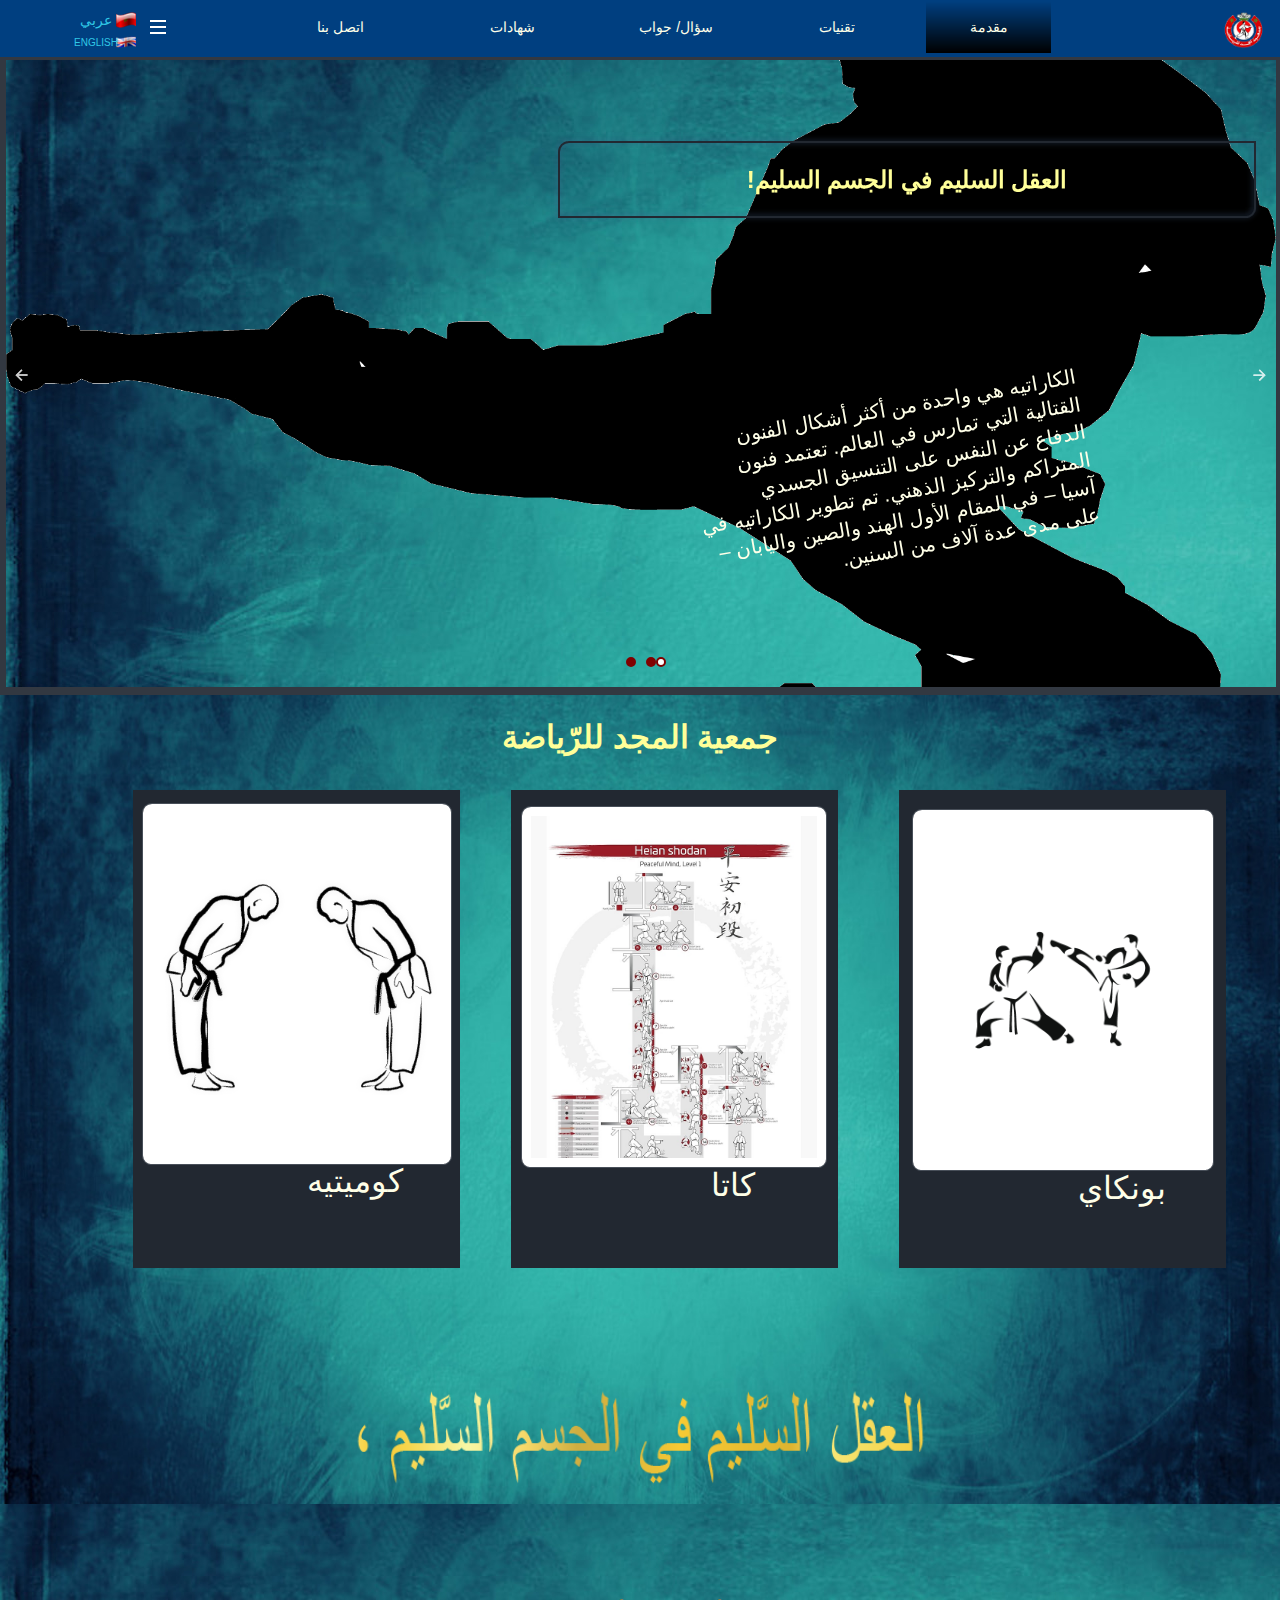
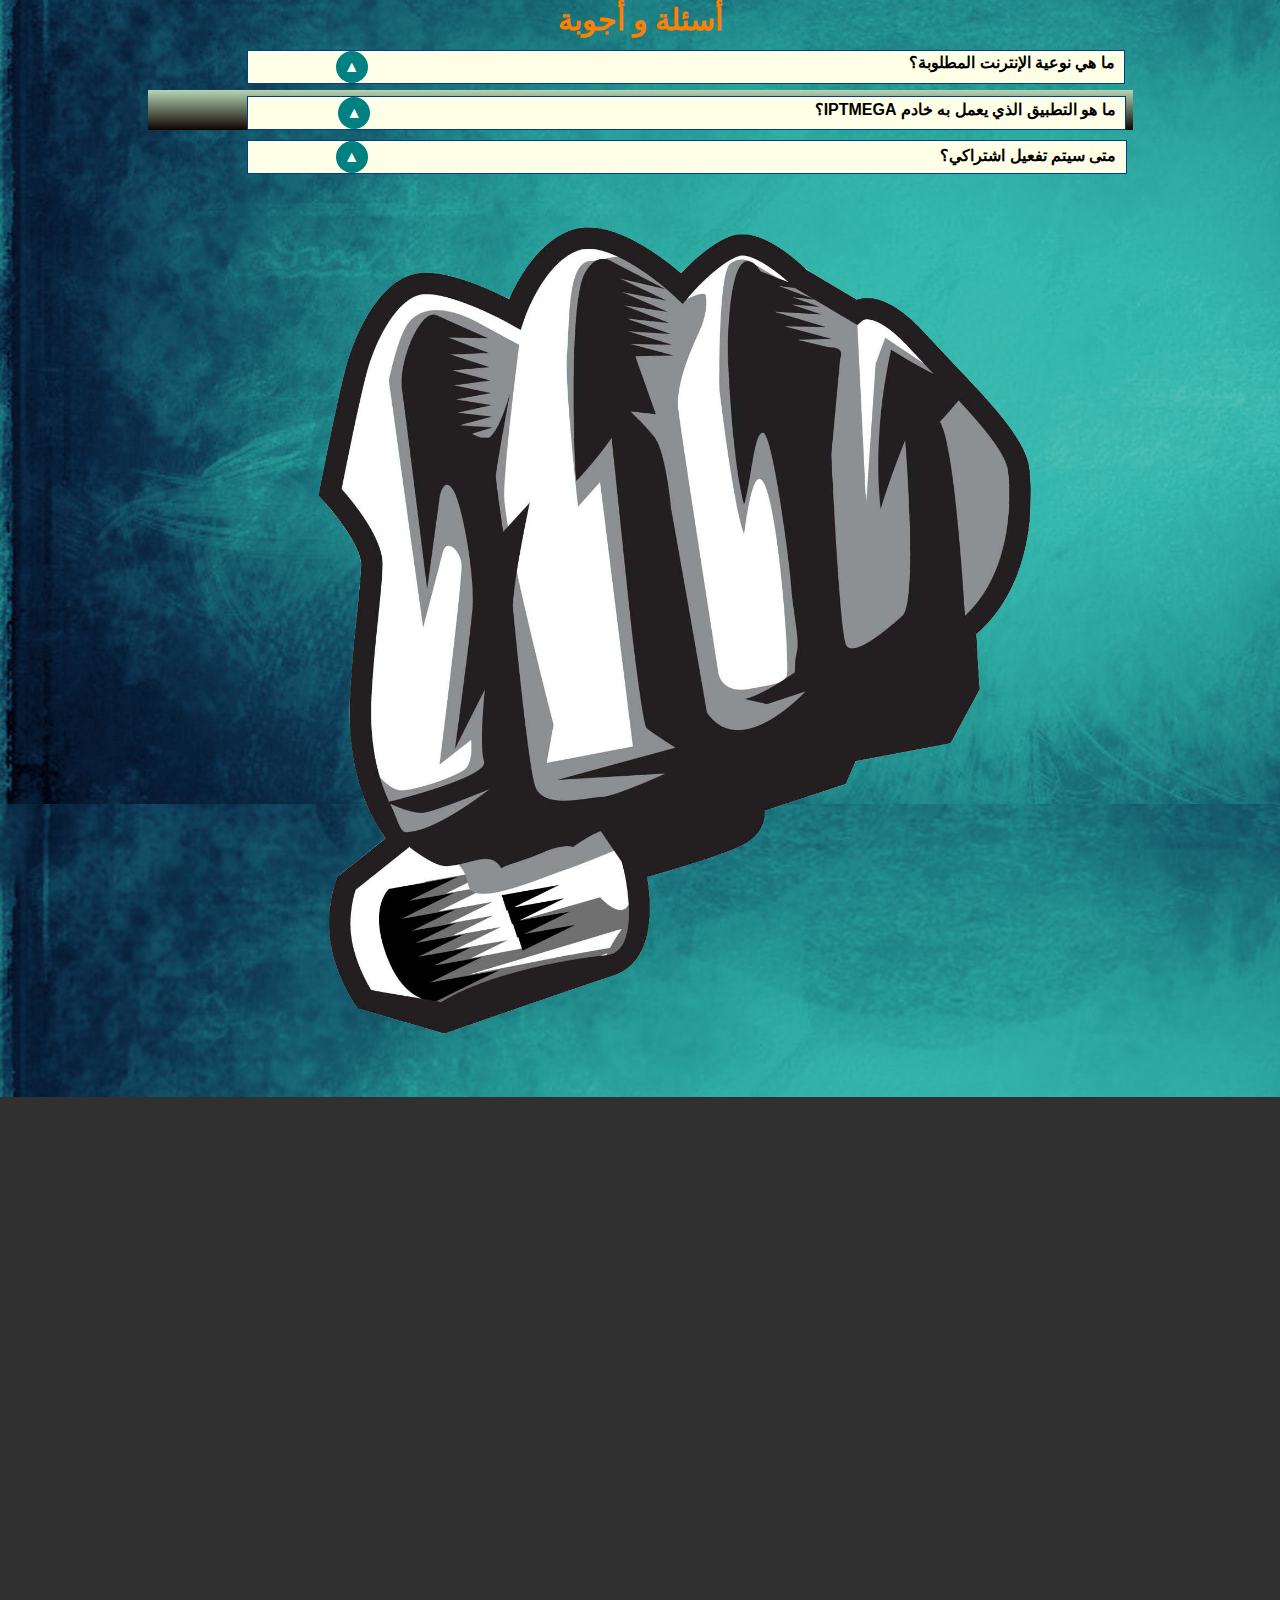
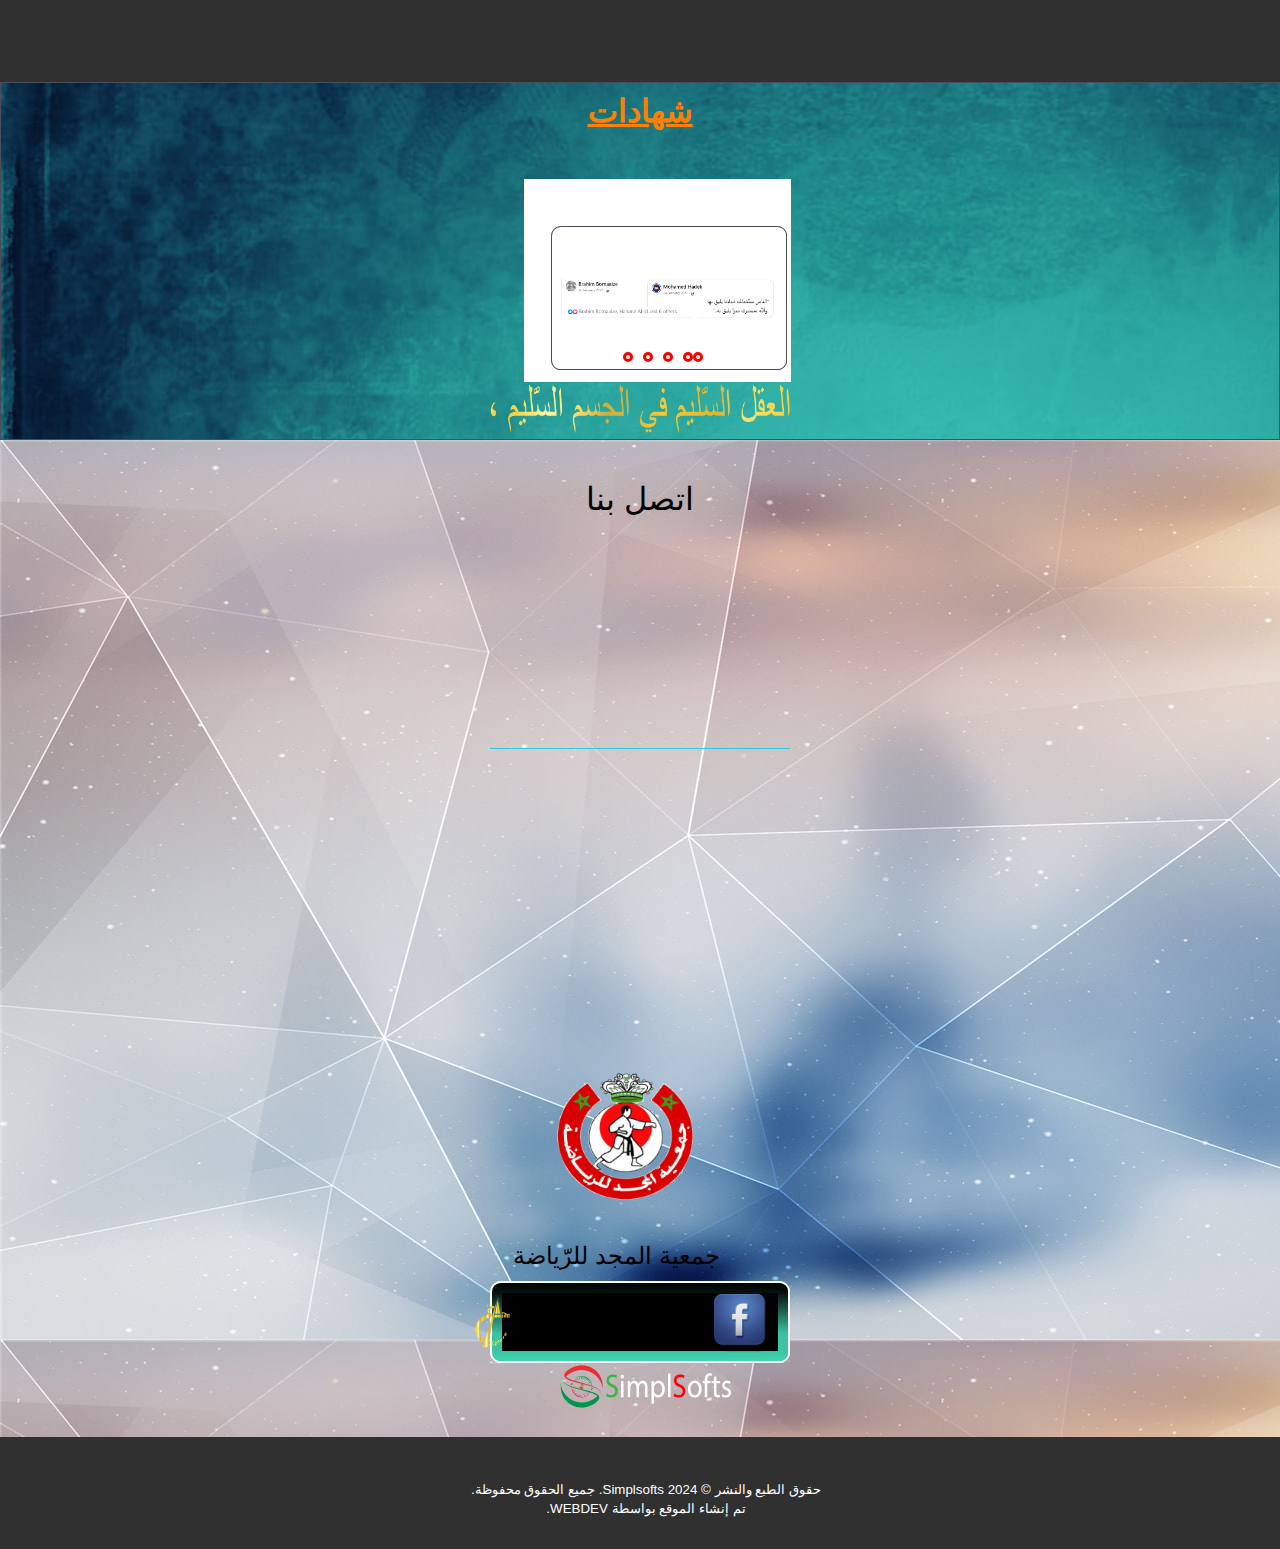
==== commit b2e9835f: "Add files via upload" ====
--- a/L19/index.html
+++ b/L19/index.html
@@ -1,24 +1,24 @@
 <!DOCTYPE html>
-<!-- Presentation 23/02/2024 22:41 WEBDEV 25 25.0.204.0 --><html lang="ar" class="htmlstd html5"  dir=rtl>
+<!-- Presentation 24/02/2024 15:04 WEBDEV 25 25.0.204.0 --><html lang="ar" class="htmlstd html5"  dir=rtl>
 <head><meta http-equiv="Content-Type" content="text/html; charset=UTF-8">
 <title>SIMPLSOFTS</title><meta name="generator" content="WEBDEV">
 <meta http-equiv="x-ua-compatible" content="ie=edge,requiresActiveX=true"><meta name="viewport" content="width=device-width, initial-scale=1"><meta name="apple-itunes-app" content="app-id=1016437412">
 <link rel="shortcut icon" type="image/x-icon" href="../ext/SIGN.png">
 <style type="text/css">.wblien,.wblienHorsZTR {border:0;background:transparent;padding:0;text-align:center;box-shadow:none;_line-height:normal;-webkit-box-decoration-break: clone;box-decoration-break: clone; color:#ffffff;}.wblienHorsZTR {border:0 !important;background:transparent !important;outline-width:0 !important;} .wblienHorsZTR:not([class^=l-]) {box-shadow: none !important;}a:active{}a:visited{}</style><link rel="stylesheet" type="text/css" href="res/standard.css?100012e12aa38">
 <link rel="stylesheet" type="text/css" href="res/static.css?10002cbe0c540">
-<style type="text/css">.webdevclass-riche { transition:font-size 300ms; }</style><link rel="stylesheet" type="text/css" href="Ankaa250AnkaaEfemDeep_rwd.css?100008e6f427c">
-<link rel="stylesheet" type="text/css" href="KARATEKA250AnkaaEfemDeep_rwd.css?100009237be72">
-<link rel="stylesheet" type="text/css" href="palette-EfemDeep_rwd.css?10000954993f2">
+<style type="text/css">.webdevclass-riche { transition:font-size 300ms; }</style><link rel="stylesheet" type="text/css" href="Ankaa250AnkaaEfemDeep_rwd.css?10000b98d2365">
+<link rel="stylesheet" type="text/css" href="KARATEKA250AnkaaEfemDeep_rwd.css?1000037f3add8">
+<link rel="stylesheet" type="text/css" href="palette-EfemDeep_rwd.css?10000cbf804aa">
 <link rel="stylesheet" type="text/css" href="res/WDMenu.css?1000020fc9521">
-<link rel="stylesheet" type="text/css" href="Presentation_rtl_style.css?10000743fd866">
+<link rel="stylesheet" type="text/css" href="Presentation_rtl_style.css?10000188a0f04">
 <style type="text/css">
 a {text-decoration:none;}
 a:hover {text-decoration:underline;}
-body{ position:relative;line-height:normal;height:auto; min-height:100%; color:#abb9c9;} body{}html {background-color:#ffffff;position:relative;}#page{position:relative;background-position:center top ;}html {height:100%;overflow-x:hidden;} body,form {height:auto; min-height:100%;margin:0 auto !important;box-sizing:border-box;} html, form {height:100%;}body {background:none;}#A18{font-family:inherit;color:#FFFFFF;background-color:#008080;background-image:url(../ext/VERTF_9D1ECEFC_.png);}.padding#A22,.webdevclass-riche #A22,.webdevclass-riche#A22,.padding#tzA22,.webdevclass-riche #tzA22,.webdevclass-riche#tzA22{padding-right:0;}#A125,#tzA125{font-weight:bold;color:#FFFF00;background-color:inherit;-ms-transition:background-color 150ms ease-out 0ms;-moz-transition:background-color 150ms ease-out 0ms;-webkit-transition:background-color 150ms ease-out 0ms;-o-transition:background-color 150ms ease-out 0ms;transition:background-color 150ms ease-out 0ms;}#A125.wbSurvol,#tzA125.wbSurvol,#A125:hover,#tzA125:hover{background-color:#5BC0DE;}.l-7{background-attachment:scroll;background-color:inherit;background-image:url(../ext/K3.png);background-position:center center ;background-size:cover;background-origin:content-box;}.A18_1-sty10001{background-attachment:scroll;background-color:inherit;background-image:url(../ext/K3.png);background-position:center center ;background-size:cover;background-origin:content-box;}.l-8{background-attachment:scroll;background-color:inherit;background-image:url(../ext/K1.png);background-position:center center ;background-repeat:no-repeat;background-size:contain;background-origin:content-box;}.A18_2-sty10001{background-attachment:scroll;background-color:inherit;background-image:url(../ext/K1.png);background-position:center center ;background-repeat:no-repeat;background-size:contain;background-origin:content-box;}.l-9{background-attachment:scroll;background-color:inherit;background-image:url(../ext/KATA.png);background-position:center center ;background-repeat:no-repeat;background-size:contain;}.A18_3-sty10001{background-attachment:scroll;background-color:inherit;background-image:url(../ext/KATA.png);background-position:center center ;background-repeat:no-repeat;background-size:contain;}.l-6{font-family:inherit;color:#FFFFFF;background-color:#008080;background-image:url(../ext/VERTF_9D1ECEFC_.png);}.A18-sty10001{font-family:inherit;color:#FFFFFF;background-color:#008080;background-image:url(../ext/VERTF_9D1ECEFC_.png);}.A18-sty10621{background-color:#800000;border-left-color:#800000;border-top-color:#800000;border-right-color:#800000;border-bottom-color:#800000;border-radius:10px;}.A18-sty10615{background-image:url(res/BAN_Geometric_Arrow_Left250_AnkaaEfem_Deep.png);opacity:0.80;}.A18-sty10617{background-image:url(res/BAN_Geometric_Arrow_Right250_AnkaaEfem_Deep.png);opacity:0.80;}#A63{background-color:inherit;}#A64,#bzA64{color:#FFFFFF;background-color:transparent;}#tzA86,#tzA86{font-weight:bold;color:#FF8000;text-align:right;}#tzA86.wbSurvol,#tzA86.wbSurvol,#tzA86:hover,#tzA86:hover{color:#FF0000;-ms-transform:skew(10.00deg,5.00deg);-moz-transform:skew(10.00deg,5.00deg);-webkit-transform:skew(10.00deg,5.00deg);-o-transform:skew(10.00deg,5.00deg);transform:skew(10.00deg,5.00deg);}.padding#tzA86.wbSurvol,.webdevclass-riche #tzA86.wbSurvol,.webdevclass-riche#tzA86.wbSurvol,.padding#tzA86.wbSurvol,.webdevclass-riche #tzA86.wbSurvol,.webdevclass-riche#tzA86.wbSurvol,.padding#tzA86:hover,.webdevclass-riche #tzA86:hover,.webdevclass-riche#tzA86:hover,.padding#tzA86:hover,.webdevclass-riche #tzA86:hover,.webdevclass-riche#tzA86:hover{padding-left:0;}.A63-sty10001{background-color:inherit;}#tzA19,#tzA19{font-size:xx-large;font-size:2rem;font-weight:bold;color:#FFFF99;text-align:center;}#A50{-ms-animation:defil1 3000ms linear 0ms infinite normal none;-moz-animation:defil1 3000ms linear 0ms infinite normal none;-webkit-animation:defil1 3000ms linear 0ms infinite normal none;-o-animation:defil1 3000ms linear 0ms infinite normal none;animation:defil1 3000ms linear 0ms infinite normal none;}@media only all and (max-width: 1025px){#A50{-ms-animation:defil1 500ms linear 0ms infinite alternate-reverse none;-moz-animation:defil1 500ms linear 0ms infinite alternate-reverse none;-webkit-animation:defil1 500ms linear 0ms infinite alternate-reverse none;-o-animation:defil1 500ms linear 0ms infinite alternate-reverse none;animation:defil1 500ms linear 0ms infinite alternate-reverse none;}}@media only all and (max-width: 581px){#A50{-ms-animation:defil1 500ms linear 0ms infinite alternate-reverse none;-moz-animation:defil1 500ms linear 0ms infinite alternate-reverse none;-webkit-animation:defil1 500ms linear 0ms infinite alternate-reverse none;-o-animation:defil1 500ms linear 0ms infinite alternate-reverse none;animation:defil1 500ms linear 0ms infinite alternate-reverse none;}}#A23{background-color:inherit;}.dzA28{width:100%;;overflow-x:hidden;;overflow-y:hidden;position:relative;}.dzA31{width:100%;;overflow-x:hidden;;overflow-y:hidden;position:relative;}.dzA46{width:100%;;overflow-x:hidden;;overflow-y:hidden;position:relative;}.A23-sty10001{background-color:inherit;}#A16,#bzA16{border-style:solid;border-width:1px;border-color:#ffffff;border-collapse:collapse;empty-cells:show;border-spacing:0;}#tzA32,#tzA32{font-size:30px;font-size:1.875rem;font-weight:bold;color:#FF8000;text-align:center;}#con-A48,#bzcon-A48{border-style:solid;border-width:1px;border-color:#003f80;border-collapse:collapse;empty-cells:show;border-spacing:0;}#H-A48{cursor:pointer;}#A78{background-color:#008080;}#A96,#tzA96{background-image:url(res/watch%20v=4pBLM5d-Xms_CE_.png);}.l-24{}#con-A97,#bzcon-A97{border-style:solid;border-width:1px;border-color:#003f80;border-collapse:collapse;empty-cells:show;border-spacing:0;}#H-A97{cursor:pointer;}#A98{background-color:#008080;}.dzA102{;overflow-x:hidden;;overflow-y:hidden;position:static;}.l-25{}#con-A82,#bzcon-A82{border-style:solid;border-width:1px;border-color:#003f80;border-collapse:collapse;empty-cells:show;border-spacing:0;}#H-A82{cursor:pointer;}#A103{background-color:#008080;}.padding#A105,.webdevclass-riche #A105,.webdevclass-riche#A105,.padding#tzA105,.webdevclass-riche #tzA105,.webdevclass-riche#tzA105{padding-left:0;}.l-26{}#A40{background-color:transparent;}.dzA36{width:100%;height:124px;;overflow-x:hidden;;overflow-y:hidden;position:relative;}.l-45{}.dzA34{width:100%;height:124px;;overflow-x:hidden;;overflow-y:hidden;position:relative;}.l-46{}.dzA81{width:122px;height:101px;;overflow-x:hidden;;overflow-y:hidden;position:static;}.l-47{}.dzA30{width:122px;height:101px;;overflow-x:hidden;;overflow-y:hidden;position:static;}.l-48{}#A37{background-color:inherit;}.dzA39{width:100%;;overflow-x:hidden;;overflow-y:hidden;position:static;}.dzA42{width:68px;height:52px;;overflow-x:hidden;;overflow-y:hidden;position:static;}.A37-sty10001{background-color:inherit;}.l-49{background-position:center center ;background-repeat:no-repeat;background-size:contain;}.A40_5-sty10001{background-position:center center ;background-repeat:no-repeat;background-size:contain;}.A40-sty10001{background-color:transparent;}.A40-sty10621{border-left-width:3px;border-left-color:#FF0000;border-top-width:3px;border-top-color:#FF0000;border-right-width:3px;border-right-color:#FF0000;border-bottom-width:3px;border-bottom-color:#FF0000;}.A40-sty10615{background-image:url(res/BAN_Default_Arrow_Left250_AnkaaEfem_Deep.png);}.A40-sty10617{background-image:url(res/BAN_Default_Arrow_Right250_AnkaaEfem_Deep.png);}.l-43{background-image:url(res/tumul_1308F701_.png);border-top-width:0;border-right-width:0;border-bottom-width:0;border-left-width:0;border-left:1px solid #484F59;border-top:1px solid #484F59;border-right:1px solid #484F59;border-bottom:1px solid #484F59;border-radius:0;}.A27-sty10001{background-image:url(res/tumul_1308F701_.png);border-top-width:0;border-right-width:0;border-bottom-width:0;border-left-width:0;border-left:1px solid #484F59;border-top:1px solid #484F59;border-right:1px solid #484F59;border-bottom:1px solid #484F59;border-radius:0;}#A89{background-color:inherit;}.dzA90{width:100%;;overflow-x:hidden;;overflow-y:hidden;position:relative;}.dzA93{width:100%;;overflow-x:hidden;;overflow-y:hidden;position:relative;}.dzA116{width:100%;;overflow-x:hidden;;overflow-y:hidden;position:relative;}#A117{background-color:inherit;}.dzA118{width:206px;height:173px;;overflow-x:hidden;;overflow-y:hidden;position:static;}#A119,#tzA119{font-size:x-large;font-size:1.5rem;color:#000000;text-align:center;}.A117-sty10001{background-color:inherit;}#tzA120,#tzA120{font-size:xx-large;font-size:2rem;color:#000000;text-align:center;}.A89-sty10001{background-color:inherit;}.l-64{background-image:url(res/3D_447DAF7F_.png);}.A88-sty10001{background-image:url(res/3D_447DAF7F_.png);}.l-69{}#A44,#tzA44{color:#222831;text-align:center;vertical-align:middle;}.dzA2{width:57px;height:47px;;overflow-x:hidden;;overflow-y:hidden;position:static;}.A3-sty10001{font-family:Arial, Helvetica, sans-serif;font-size:14px;font-size:0.875rem;color:#FFFFE8;text-align:center;vertical-align:middle;border-left:none;border-top:none;border-right:none;border-bottom:1px solid rgba(255,255,255,0.00);-ms-transition:border 300ms ease 0ms,padding 300ms ease 0ms;-moz-transition:border 300ms ease 0ms,padding 300ms ease 0ms;-webkit-transition:border 300ms ease 0ms,padding 300ms ease 0ms;-o-transition:border 300ms ease 0ms,padding 300ms ease 0ms;transition:border 300ms ease 0ms,padding 300ms ease 0ms;outline-width:0;}.htmlstd .padding.A3-sty10001,.htmlstd .webdevclass-riche .A3-sty10001,.htmlstd .webdevclass-riche.A3-sty10001{padding:10px 8px;}.A3-sty10001.wbSurvol,.A3-sty10001:hover{color:#FF8000;text-decoration:none ;border-bottom:3px solid #FFFFE8;-ms-transition:padding 100ms ease 0ms,border 100ms ease 0ms;-moz-transition:padding 100ms ease 0ms,border 100ms ease 0ms;-webkit-transition:padding 100ms ease 0ms,border 100ms ease 0ms;-o-transition:padding 100ms ease 0ms,border 100ms ease 0ms;transition:padding 100ms ease 0ms,border 100ms ease 0ms;}.htmlstd .padding.A3-sty10001.wbSurvol,.htmlstd .webdevclass-riche .A3-sty10001.wbSurvol,.htmlstd .webdevclass-riche.A3-sty10001.wbSurvol,.htmlstd .padding.A3-sty10001:hover,.htmlstd .webdevclass-riche .A3-sty10001:hover,.htmlstd .webdevclass-riche.A3-sty10001:hover{padding:10px 8px 8px;}.A3-sty10001.wbFocus,.A3-sty10001:focus{color:#FF0000;text-decoration:none ;outline:none;}.A3-sty10001.wbActif,.A3-sty10001:active{color:#FF8000;text-decoration:none ;border-bottom:3px solid #FF0000;}.htmlstd .padding.A3-sty10001.wbActif,.htmlstd .webdevclass-riche .A3-sty10001.wbActif,.htmlstd .webdevclass-riche.A3-sty10001.wbActif,.htmlstd .padding.A3-sty10001:active,.htmlstd .webdevclass-riche .A3-sty10001:active,.htmlstd .webdevclass-riche.A3-sty10001:active{padding:10px 8px 8px;}@media only all and (max-width: 1025px){.A3-sty10001{font-family:'Lucida Console', Monaco, monospace;font-size:12px;font-size:0.75rem;font-weight:bold;color:#FFFFE8;text-align:left;vertical-align:auto;background-color:#000000;}}@media only all and (max-width: 1025px){.htmlstd .padding.A3-sty10001,.htmlstd .webdevclass-riche .A3-sty10001,.htmlstd .webdevclass-riche.A3-sty10001{padding-right:8px;padding-left:8px;}}@media only all and (max-width: 1025px){.A3-sty10001.wbSurvol,.A3-sty10001:hover{border-bottom:3px solid rgba(63,81,181,0.00);}}@media only all and (max-width: 1025px){.htmlstd .padding.A3-sty10001.wbSurvol,.htmlstd .webdevclass-riche .A3-sty10001.wbSurvol,.htmlstd .webdevclass-riche.A3-sty10001.wbSurvol,.htmlstd .padding.A3-sty10001:hover,.htmlstd .webdevclass-riche .A3-sty10001:hover,.htmlstd .webdevclass-riche.A3-sty10001:hover{padding-right:8px;padding-left:8px;}}@media only all and (max-width: 1025px){.A3-sty10001.wbActif,.A3-sty10001:active{border-bottom:3px solid rgba(63,81,181,0.00);}}@media only all and (max-width: 1025px){.htmlstd .padding.A3-sty10001.wbActif,.htmlstd .webdevclass-riche .A3-sty10001.wbActif,.htmlstd .webdevclass-riche.A3-sty10001.wbActif,.htmlstd .padding.A3-sty10001:active,.htmlstd .webdevclass-riche .A3-sty10001:active,.htmlstd .webdevclass-riche.A3-sty10001:active{padding-right:8px;padding-left:8px;}}@media only all and (max-width: 581px){.A3-sty10001{font-size:14px;font-size:0.875rem;font-weight:bold;color:#FFFFE8;text-align:left;vertical-align:auto;}}@media only all and (max-width: 581px){.htmlstd .padding.A3-sty10001,.htmlstd .webdevclass-riche .A3-sty10001,.htmlstd .webdevclass-riche.A3-sty10001{padding-right:8px;padding-left:8px;}}@media only all and (max-width: 581px){.A3-sty10001.wbSurvol,.A3-sty10001:hover{border-bottom:3px solid rgba(63,81,181,0.00);}}@media only all and (max-width: 581px){.htmlstd .padding.A3-sty10001.wbSurvol,.htmlstd .webdevclass-riche .A3-sty10001.wbSurvol,.htmlstd .webdevclass-riche.A3-sty10001.wbSurvol,.htmlstd .padding.A3-sty10001:hover,.htmlstd .webdevclass-riche .A3-sty10001:hover,.htmlstd .webdevclass-riche.A3-sty10001:hover{padding-right:8px;padding-left:8px;}}@media only all and (max-width: 581px){.A3-sty10001.wbActif,.A3-sty10001:active{border-bottom:3px solid rgba(63,81,181,0.00);}}@media only all and (max-width: 581px){.htmlstd .padding.A3-sty10001.wbActif,.htmlstd .webdevclass-riche .A3-sty10001.wbActif,.htmlstd .webdevclass-riche.A3-sty10001.wbActif,.htmlstd .padding.A3-sty10001:active,.htmlstd .webdevclass-riche .A3-sty10001:active,.htmlstd .webdevclass-riche.A3-sty10001:active{padding-right:8px;padding-left:8px;}}.A3-sty10235{font-family:Roboto, Helvetica, Arial, sans-serif;color:#FFFFE8;text-align:center;background-color:#303030;}.A3-sty10235.wbSurvol,.A3-sty10235:hover{background-color:#800000;}.A3-sty10235.wbFocus,.A3-sty10235:focus{background-color:#800000;}.A3-sty10235.wbActif,.A3-sty10235:active{background-color:#800000;}@media only all and (max-width: 1025px){.A3-sty10235{color:#FFFFE8;}}@media only all and (max-width: 581px){.A3-sty10235{font-family:'Comic Sans MS', cursive;font-size:large;font-size:1.125rem;font-weight:bold;text-align:left;vertical-align:auto;border-top:1px solid #FFFF99;border-bottom:1px solid #FFFF99;outline:1px solid #E0E0E0;}}#A123{background-color:inherit;}#A4{background-color:inherit;background-image:url(res/Btn_Menu_Popup250_AnkaaEfem_Deep.png);}#A73,#tzA73{text-align:center;background-attachment:scroll;background-image:url(maroc.png);background-position:right center ;background-repeat:no-repeat;background-size:contain;}@media only all and (max-width: 1025px){#A73,#tzA73{background-attachment:scroll;background-image:url(maroc.png);background-position:right center ;background-repeat:no-repeat;background-size:contain;}}@media only all and (max-width: 581px){#A73,#tzA73{background-attachment:scroll;background-image:url(maroc.png);background-position:right center ;background-repeat:no-repeat;background-size:contain;}}#A124,#tzA124{font-size:x-small;font-size:0.625rem;text-align:center;background-attachment:scroll;background-image:url(ENGLISH.png);background-position:right center ;background-repeat:no-repeat;background-size:contain;}@media only all and (max-width: 1025px){#A124,#tzA124{background-attachment:scroll;background-image:url(ENGLISH.png);background-position:right center ;background-repeat:no-repeat;background-size:contain;}}@media only all and (max-width: 581px){#A124,#tzA124{background-attachment:scroll;background-image:url(ENGLISH.png);background-position:right center ;background-repeat:no-repeat;background-size:contain;}}.A123-sty10001{background-color:inherit;}.htmlstd .A1-sty10001.wbgrise{color:#909090;text-shadow:0 1px 0 rgba(255,255,255,0.50);}.htmlstd .padding.A1-sty10001.wbgrise,.htmlstd .webdevclass-riche .A1-sty10001.wbgrise,.htmlstd .webdevclass-riche.A1-sty10001.wbgrise{padding-left:0;}.A1-sty10735{font-family:'Times New Roman', Times, serif;color:#FFFFFF;letter-spacing:0.02em;text-align:center;text-transform:uppercase;vertical-align:middle;background-color:#30C8E6;border-radius:2px;box-shadow:0 2px 2px 0 rgba(171,185,201,0.14),0 3px 1px -2px rgba(171,185,201,0.20),0 1px 5px 0 rgba(171,185,201,0.12);}.A1-sty10735.wbSurvol,.A1-sty10735:hover{-ms-transition:box-shadow 280ms linear 0ms;-moz-transition:box-shadow 280ms linear 0ms;-webkit-transition:box-shadow 280ms linear 0ms;-o-transition:box-shadow 280ms linear 0ms;transition:box-shadow 280ms linear 0ms;}.A1-sty10735.wbFocus,.A1-sty10735:focus{box-shadow:0 0 8px 0 rgba(171,185,201,0.18),0 8px 16px 0 rgba(171,185,201,0.36);outline:none;outline:none;}.A1-sty10735.wbActif,.A1-sty10735:active{box-shadow:0 4px 5px 0 rgba(171,185,201,0.30),0 1px 10px 0 rgba(171,185,201,0.12),0 2px 4px -1px rgba(171,185,201,0.20);-ms-transition:box-shadow 280ms linear 0ms;-moz-transition:box-shadow 280ms linear 0ms;-webkit-transition:box-shadow 280ms linear 0ms;-o-transition:box-shadow 280ms linear 0ms;transition:box-shadow 280ms linear 0ms;outline:none;outline:none;}.htmlstd .padding.A1-sty10735.wbActif,.htmlstd .webdevclass-riche .A1-sty10735.wbActif,.htmlstd .webdevclass-riche.A1-sty10735.wbActif,.htmlstd .padding.A1-sty10735:active,.htmlstd .webdevclass-riche .A1-sty10735:active,.htmlstd .webdevclass-riche.A1-sty10735:active{padding-left:0;}.htmlstd .A1-sty10735.wbgrise{font-family:Arial, Helvetica, sans-serif;font-size:12px;font-size:0.75rem;color:#909090;text-align:center;vertical-align:middle;background-color:#CC0000;text-shadow:0 1px 0 rgba(255,255,255,0.50);}@media only all and (max-width: 1025px){.A1-sty10735{color:#FFFFE8;background-color:inherit;border-top:1px solid #DADADA;border-bottom:1px solid #DADADA;box-shadow:0 5px 5px 0 rgba(66,66,66,0.20);}}@media only all and (max-width: 581px){.A1-sty10735{color:#FFFF99;text-align:center;vertical-align:auto;background-color:inherit;opacity:0.50;border-top:1px solid #DADADA;border-bottom:1px solid #DADADA;box-shadow:0 5px 5px 0 rgba(66,66,66,0.20);}}.wbplanche{background-repeat:repeat;background-position:0% 0%;background-attachment:scroll;background-size:auto auto;background-origin:padding-box;}.wbplancheLibInc{_font-size:1px;}</style></head><body onclick="clWDUtil.pfGetTraitement('PRESENTATION',0,void 0)(event); " onload="clWDUtil.pfGetTraitement('PRESENTATION',15,void 0)(event); " class="wbRwd"><form name="PRESENTATION" action="index.html" target="_self" method="post" class="clearfix"><div class="h-0"><input type="hidden" name="WD_JSON_PROPRIETE_" value=""/><input type="hidden" name="WD_BUTTON_CLICK_" value=""><input type="hidden" name="WD_ACTION_" value=""></div><div  class="clearfix ancragecenter pos1"><div  id="page" class="clearfix ancragecenter pos2" data-window-width="1287" data-window-height="4899" data-width="1287" data-height="4899" data-media="[{'query':'@media only all and (max-width: 1025px)','attr':{'data-window-width':'1024','data-window-height':'10758','data-width':'1024','data-height':'10832'}},{'query':'@media only all and (max-width: 581px)','attr':{'data-window-width':'580','data-window-height':'10678','data-width':'580','data-height':'10752'}}]"><div  class="clearfix pos3"><div id="dwwA5" style="position:fixed;right:0px;top:0px;width:100%;height:57px;z-index:802;" class="wbEpingle ancragefixedl" style="position:fixed;right:0px;top:0px;width:100%;height:57px;z-index:802;" data-width="1287" data-media="[{'query':'@media only all and (max-width: 1025px)','attr':{'data-width':'1024','data-min-width':'0'}},{'query':'@media only all and (max-width: 581px)','attr':{'data-width':'580','data-min-width':'0'}}]"><table style=" width:100%;height:57px;"><tr><td style="background-color:#003f80;" id="tzA5" class="l-77 wbEpingle padding wbEpingle valigntop" data-width="1287" data-media="[{'query':'@media only all and (max-width: 1025px)','attr':{'data-width':'1024','data-min-width':'0'}},{'query':'@media only all and (max-width: 581px)','attr':{'data-width':'580','data-min-width':'0'}}]"><table data-width="1287" data-media="[{'query':'@media only all and (max-width: 1025px)','attr':{'data-width':'1024','data-min-width':'0'}},{'query':'@media only all and (max-width: 581px)','attr':{'data-width':'580','data-min-width':'0'}}]" style=" width:100%; background-color:#003f80;" id="A5" class="wbEpingle">
-<tr><td style=" height:57px;" class="l-77 A5 wbEpingle"><div  class="clearfix pos4"><div  class="clearfix wbChampBarreNavigation wbBarreEtendue pos5" class="wbBarreEtendue" data-classConcat="true" data-classRemove="(wbBarreCompacte|wbBarreEtendue)" data-media="[{'query':'@media only all and (max-width: 1025px)','attr':{'class':'wbBarreCompacte'}},{'query':'@media only all and (max-width: 581px)','attr':{'class':'wbBarreCompacte'}}]"><input type=hidden name="A1" value="" disabled><table style=" width:100%;" id="A1" class="A1-sty10001">
+body{ position:relative;line-height:normal;height:auto; min-height:100%; color:#abb9c9;} body{}html {background-color:#ffffff;position:relative;}#page{position:relative;background-position:center top ; background-color:#303030;}html {height:100%;overflow-x:hidden;} body,form {height:auto; min-height:100%;margin:0 auto !important;box-sizing:border-box;} html, form {height:100%;}body {background:none;}#A18{font-family:inherit;color:#FFFFFF;background-color:#008080;background-image:url(../ext/VERTF_9D1ECEFC_.png);}.padding#A22,.webdevclass-riche #A22,.webdevclass-riche#A22,.padding#tzA22,.webdevclass-riche #tzA22,.webdevclass-riche#tzA22{padding-right:0;}#A125,#tzA125{font-weight:bold;color:#FFFF00;background-color:inherit;-ms-transition:background-color 150ms ease-out 0ms;-moz-transition:background-color 150ms ease-out 0ms;-webkit-transition:background-color 150ms ease-out 0ms;-o-transition:background-color 150ms ease-out 0ms;transition:background-color 150ms ease-out 0ms;}#A125.wbSurvol,#tzA125.wbSurvol,#A125:hover,#tzA125:hover{background-color:#5BC0DE;}.l-7{background-attachment:scroll;background-color:inherit;background-image:url(../ext/K3.png);background-position:center center ;background-size:cover;background-origin:content-box;}.A18_1-sty10001{background-attachment:scroll;background-color:inherit;background-image:url(../ext/K3.png);background-position:center center ;background-size:cover;background-origin:content-box;}.l-8{background-attachment:scroll;background-color:inherit;background-image:url(../ext/K1.png);background-position:center center ;background-size:cover;background-origin:content-box;}.A18_2-sty10001{background-attachment:scroll;background-color:inherit;background-image:url(../ext/K1.png);background-position:center center ;background-size:cover;background-origin:content-box;}.l-9{background-attachment:scroll;background-color:inherit;background-image:url(../ext/KATA.png);background-position:center center ;background-repeat:no-repeat;background-size:contain;}.A18_3-sty10001{background-attachment:scroll;background-color:inherit;background-image:url(../ext/KATA.png);background-position:center center ;background-repeat:no-repeat;background-size:contain;}.l-6{font-family:inherit;color:#FFFFFF;background-color:#008080;background-image:url(../ext/VERTF_9D1ECEFC_.png);}.A18-sty10001{font-family:inherit;color:#FFFFFF;background-color:#008080;background-image:url(../ext/VERTF_9D1ECEFC_.png);}.A18-sty10621{background-color:#800000;border-left-color:#800000;border-top-color:#800000;border-right-color:#800000;border-bottom-color:#800000;border-radius:10px;}.A18-sty10615{background-image:url(res/BAN_Geometric_Arrow_Left250_AnkaaEfem_Deep.png);opacity:0.80;}.A18-sty10617{background-image:url(res/BAN_Geometric_Arrow_Right250_AnkaaEfem_Deep.png);opacity:0.80;}#A63{background-color:inherit;}#A64,#bzA64{color:#FFFFFF;background-color:transparent;}#tzA86,#tzA86{font-weight:bold;color:#FF8000;text-align:right;}#tzA86.wbSurvol,#tzA86.wbSurvol,#tzA86:hover,#tzA86:hover{color:#FF0000;-ms-transform:skew(10.00deg,5.00deg);-moz-transform:skew(10.00deg,5.00deg);-webkit-transform:skew(10.00deg,5.00deg);-o-transform:skew(10.00deg,5.00deg);transform:skew(10.00deg,5.00deg);}.padding#tzA86.wbSurvol,.webdevclass-riche #tzA86.wbSurvol,.webdevclass-riche#tzA86.wbSurvol,.padding#tzA86.wbSurvol,.webdevclass-riche #tzA86.wbSurvol,.webdevclass-riche#tzA86.wbSurvol,.padding#tzA86:hover,.webdevclass-riche #tzA86:hover,.webdevclass-riche#tzA86:hover,.padding#tzA86:hover,.webdevclass-riche #tzA86:hover,.webdevclass-riche#tzA86:hover{padding-left:0;}.A63-sty10001{background-color:inherit;}#tzA19,#tzA19{font-size:xx-large;font-size:2rem;font-weight:bold;color:#FFFF99;text-align:center;}#A50{-ms-animation:defil1 3000ms linear 0ms infinite normal none;-moz-animation:defil1 3000ms linear 0ms infinite normal none;-webkit-animation:defil1 3000ms linear 0ms infinite normal none;-o-animation:defil1 3000ms linear 0ms infinite normal none;animation:defil1 3000ms linear 0ms infinite normal none;}@media only all and (max-width: 1025px){#A50{-ms-animation:defil1 500ms linear 0ms infinite alternate-reverse none;-moz-animation:defil1 500ms linear 0ms infinite alternate-reverse none;-webkit-animation:defil1 500ms linear 0ms infinite alternate-reverse none;-o-animation:defil1 500ms linear 0ms infinite alternate-reverse none;animation:defil1 500ms linear 0ms infinite alternate-reverse none;}}@media only all and (max-width: 581px){#A50{-ms-animation:defil1 500ms linear 0ms infinite alternate-reverse none;-moz-animation:defil1 500ms linear 0ms infinite alternate-reverse none;-webkit-animation:defil1 500ms linear 0ms infinite alternate-reverse none;-o-animation:defil1 500ms linear 0ms infinite alternate-reverse none;animation:defil1 500ms linear 0ms infinite alternate-reverse none;}}#A23{background-color:inherit;}.dzA28{width:100%;;overflow-x:hidden;;overflow-y:hidden;position:relative;}.dzA31{width:100%;;overflow-x:hidden;;overflow-y:hidden;position:relative;}.dzA46{width:100%;;overflow-x:hidden;;overflow-y:hidden;position:relative;}.A23-sty10001{background-color:inherit;}.l-15{background-image:url(../ext/VERTF_9D1ECEFC_.png);}.A15-sty10001{background-image:url(../ext/VERTF_9D1ECEFC_.png);}#tzA32,#tzA32{font-size:30px;font-size:1.875rem;font-weight:bold;color:#FF8000;text-align:center;}#con-A48,#bzcon-A48{border-style:solid;border-width:1px;border-color:#003f80;border-collapse:collapse;empty-cells:show;border-spacing:0;}#H-A48{cursor:pointer;}#A78{background-color:#008080;}#A96,#tzA96{background-image:url(res/watch%20v=4pBLM5d-Xms_CE_.png);}.l-20{}#con-A97,#bzcon-A97{border-style:solid;border-width:1px;border-color:#003f80;border-collapse:collapse;empty-cells:show;border-spacing:0;}#H-A97{cursor:pointer;}#A98{background-color:#008080;}.dzA102{;overflow-x:hidden;;overflow-y:hidden;position:static;}.l-21{}#con-A82,#bzcon-A82{border-style:solid;border-width:1px;border-color:#003f80;border-collapse:collapse;empty-cells:show;border-spacing:0;}#H-A82{cursor:pointer;}#A103{background-color:#008080;}.padding#A105,.webdevclass-riche #A105,.webdevclass-riche#A105,.padding#tzA105,.webdevclass-riche #tzA105,.webdevclass-riche#tzA105{padding-left:0;}.l-22{}.l-19{background-image:url(../ext/VERTF_9D1ECEFC_.png);}.A16-sty10001{background-image:url(../ext/VERTF_9D1ECEFC_.png);}#A40{background-color:transparent;}.dzA36{width:100%;height:124px;;overflow-x:hidden;;overflow-y:hidden;position:relative;}.l-41{}.dzA34{width:100%;height:124px;;overflow-x:hidden;;overflow-y:hidden;position:relative;}.l-42{}.dzA81{width:122px;height:101px;;overflow-x:hidden;;overflow-y:hidden;position:static;}.l-43{}.dzA30{width:122px;height:101px;;overflow-x:hidden;;overflow-y:hidden;position:static;}.l-44{}#A37{background-color:inherit;}.dzA39{width:100%;;overflow-x:hidden;;overflow-y:hidden;position:static;}.dzA42{width:68px;height:52px;;overflow-x:hidden;;overflow-y:hidden;position:static;}.A37-sty10001{background-color:inherit;}.l-45{background-position:center center ;background-repeat:no-repeat;background-size:contain;}.A40_5-sty10001{background-position:center center ;background-repeat:no-repeat;background-size:contain;}.A40-sty10001{background-color:transparent;}.A40-sty10621{border-left-width:3px;border-left-color:#FF0000;border-top-width:3px;border-top-color:#FF0000;border-right-width:3px;border-right-color:#FF0000;border-bottom-width:3px;border-bottom-color:#FF0000;}.A40-sty10615{background-image:url(res/BAN_Default_Arrow_Left250_AnkaaEfem_Deep.png);}.A40-sty10617{background-image:url(res/BAN_Default_Arrow_Right250_AnkaaEfem_Deep.png);}.l-39{background-image:url(../ext/VERTF_9D1ECEFC_.png);border-top-width:0;border-right-width:0;border-bottom-width:0;border-left-width:0;border-left:1px solid #484F59;border-top:1px solid #484F59;border-right:1px solid #484F59;border-bottom:1px solid #484F59;border-radius:0;}.A27-sty10001{background-image:url(../ext/VERTF_9D1ECEFC_.png);border-top-width:0;border-right-width:0;border-bottom-width:0;border-left-width:0;border-left:1px solid #484F59;border-top:1px solid #484F59;border-right:1px solid #484F59;border-bottom:1px solid #484F59;border-radius:0;}#A89{background-color:inherit;}.dzA90{width:100%;;overflow-x:hidden;;overflow-y:hidden;position:relative;}.dzA93{width:100%;;overflow-x:hidden;;overflow-y:hidden;position:relative;}.dzA116{width:100%;;overflow-x:hidden;;overflow-y:hidden;position:relative;}#A117{background-color:inherit;}.dzA118{width:206px;height:173px;;overflow-x:hidden;;overflow-y:hidden;position:static;}#A119,#tzA119{font-size:x-large;font-size:1.5rem;color:#000000;text-align:center;}.A117-sty10001{background-color:inherit;}#tzA120,#tzA120{font-size:xx-large;font-size:2rem;color:#000000;text-align:center;}.A89-sty10001{background-color:inherit;}.l-60{background-image:url(res/3D_447DAF7F_.png);}.A88-sty10001{background-image:url(res/3D_447DAF7F_.png);}.l-65{}#A44,#tzA44{color:#222831;text-align:center;vertical-align:middle;}.dzA2{width:57px;height:47px;;overflow-x:hidden;;overflow-y:hidden;position:static;}.A3-sty10001{font-family:Arial, Helvetica, sans-serif;font-size:14px;font-size:0.875rem;color:#FFFFE8;text-align:center;vertical-align:middle;border-left:none;border-top:none;border-right:none;border-bottom:1px solid rgba(255,255,255,0.00);-ms-transition:border 300ms ease 0ms,padding 300ms ease 0ms;-moz-transition:border 300ms ease 0ms,padding 300ms ease 0ms;-webkit-transition:border 300ms ease 0ms,padding 300ms ease 0ms;-o-transition:border 300ms ease 0ms,padding 300ms ease 0ms;transition:border 300ms ease 0ms,padding 300ms ease 0ms;outline-width:0;}.htmlstd .padding.A3-sty10001,.htmlstd .webdevclass-riche .A3-sty10001,.htmlstd .webdevclass-riche.A3-sty10001{padding:10px 8px;}.A3-sty10001.wbSurvol,.A3-sty10001:hover{color:#FF8000;text-decoration:none ;border-bottom:3px solid #FFFFE8;-ms-transition:padding 100ms ease 0ms,border 100ms ease 0ms;-moz-transition:padding 100ms ease 0ms,border 100ms ease 0ms;-webkit-transition:padding 100ms ease 0ms,border 100ms ease 0ms;-o-transition:padding 100ms ease 0ms,border 100ms ease 0ms;transition:padding 100ms ease 0ms,border 100ms ease 0ms;}.htmlstd .padding.A3-sty10001.wbSurvol,.htmlstd .webdevclass-riche .A3-sty10001.wbSurvol,.htmlstd .webdevclass-riche.A3-sty10001.wbSurvol,.htmlstd .padding.A3-sty10001:hover,.htmlstd .webdevclass-riche .A3-sty10001:hover,.htmlstd .webdevclass-riche.A3-sty10001:hover{padding:10px 8px 8px;}.A3-sty10001.wbFocus,.A3-sty10001:focus{color:#FF0000;text-decoration:none ;outline:none;}.A3-sty10001.wbActif,.A3-sty10001:active{color:#FF8000;text-decoration:none ;border-bottom:3px solid #FF0000;}.htmlstd .padding.A3-sty10001.wbActif,.htmlstd .webdevclass-riche .A3-sty10001.wbActif,.htmlstd .webdevclass-riche.A3-sty10001.wbActif,.htmlstd .padding.A3-sty10001:active,.htmlstd .webdevclass-riche .A3-sty10001:active,.htmlstd .webdevclass-riche.A3-sty10001:active{padding:10px 8px 8px;}@media only all and (max-width: 1025px){.A3-sty10001{font-family:'Lucida Console', Monaco, monospace;font-size:12px;font-size:0.75rem;font-weight:bold;color:#FFFFE8;text-align:left;vertical-align:auto;background-color:#000000;}}@media only all and (max-width: 1025px){.htmlstd .padding.A3-sty10001,.htmlstd .webdevclass-riche .A3-sty10001,.htmlstd .webdevclass-riche.A3-sty10001{padding-right:8px;padding-left:8px;}}@media only all and (max-width: 1025px){.A3-sty10001.wbSurvol,.A3-sty10001:hover{border-bottom:3px solid rgba(63,81,181,0.00);}}@media only all and (max-width: 1025px){.htmlstd .padding.A3-sty10001.wbSurvol,.htmlstd .webdevclass-riche .A3-sty10001.wbSurvol,.htmlstd .webdevclass-riche.A3-sty10001.wbSurvol,.htmlstd .padding.A3-sty10001:hover,.htmlstd .webdevclass-riche .A3-sty10001:hover,.htmlstd .webdevclass-riche.A3-sty10001:hover{padding-right:8px;padding-left:8px;}}@media only all and (max-width: 1025px){.A3-sty10001.wbActif,.A3-sty10001:active{border-bottom:3px solid rgba(63,81,181,0.00);}}@media only all and (max-width: 1025px){.htmlstd .padding.A3-sty10001.wbActif,.htmlstd .webdevclass-riche .A3-sty10001.wbActif,.htmlstd .webdevclass-riche.A3-sty10001.wbActif,.htmlstd .padding.A3-sty10001:active,.htmlstd .webdevclass-riche .A3-sty10001:active,.htmlstd .webdevclass-riche.A3-sty10001:active{padding-right:8px;padding-left:8px;}}@media only all and (max-width: 581px){.A3-sty10001{font-size:14px;font-size:0.875rem;font-weight:bold;color:#FFFFE8;text-align:left;vertical-align:auto;}}@media only all and (max-width: 581px){.htmlstd .padding.A3-sty10001,.htmlstd .webdevclass-riche .A3-sty10001,.htmlstd .webdevclass-riche.A3-sty10001{padding-right:8px;padding-left:8px;}}@media only all and (max-width: 581px){.A3-sty10001.wbSurvol,.A3-sty10001:hover{border-bottom:3px solid rgba(63,81,181,0.00);}}@media only all and (max-width: 581px){.htmlstd .padding.A3-sty10001.wbSurvol,.htmlstd .webdevclass-riche .A3-sty10001.wbSurvol,.htmlstd .webdevclass-riche.A3-sty10001.wbSurvol,.htmlstd .padding.A3-sty10001:hover,.htmlstd .webdevclass-riche .A3-sty10001:hover,.htmlstd .webdevclass-riche.A3-sty10001:hover{padding-right:8px;padding-left:8px;}}@media only all and (max-width: 581px){.A3-sty10001.wbActif,.A3-sty10001:active{border-bottom:3px solid rgba(63,81,181,0.00);}}@media only all and (max-width: 581px){.htmlstd .padding.A3-sty10001.wbActif,.htmlstd .webdevclass-riche .A3-sty10001.wbActif,.htmlstd .webdevclass-riche.A3-sty10001.wbActif,.htmlstd .padding.A3-sty10001:active,.htmlstd .webdevclass-riche .A3-sty10001:active,.htmlstd .webdevclass-riche.A3-sty10001:active{padding-right:8px;padding-left:8px;}}.A3-sty10235{font-family:Roboto, Helvetica, Arial, sans-serif;color:#FFFFE8;text-align:center;background-color:#303030;}.A3-sty10235.wbSurvol,.A3-sty10235:hover{background-color:#800000;}.A3-sty10235.wbFocus,.A3-sty10235:focus{background-color:#800000;}.A3-sty10235.wbActif,.A3-sty10235:active{background-color:#800000;}@media only all and (max-width: 1025px){.A3-sty10235{color:#FFFFE8;}}@media only all and (max-width: 581px){.A3-sty10235{font-family:'Comic Sans MS', cursive;font-size:large;font-size:1.125rem;font-weight:bold;text-align:left;vertical-align:auto;border-top:1px solid #FFFF99;border-bottom:1px solid #FFFF99;outline:1px solid #E0E0E0;}}#A123{background-color:inherit;}#A4{background-color:inherit;background-image:url(res/Btn_Menu_Popup250_AnkaaEfem_Deep.png);}#A73,#tzA73{text-align:center;background-attachment:scroll;background-image:url(maroc.png);background-position:right center ;background-repeat:no-repeat;background-size:contain;}@media only all and (max-width: 1025px){#A73,#tzA73{background-attachment:scroll;background-image:url(maroc.png);background-position:right center ;background-repeat:no-repeat;background-size:contain;}}@media only all and (max-width: 581px){#A73,#tzA73{background-attachment:scroll;background-image:url(maroc.png);background-position:right center ;background-repeat:no-repeat;background-size:contain;}}#A124,#tzA124{font-size:x-small;font-size:0.625rem;text-align:center;background-attachment:scroll;background-image:url(ENGLISH.png);background-position:right center ;background-repeat:no-repeat;background-size:contain;}@media only all and (max-width: 1025px){#A124,#tzA124{background-attachment:scroll;background-image:url(ENGLISH.png);background-position:right center ;background-repeat:no-repeat;background-size:contain;}}@media only all and (max-width: 581px){#A124,#tzA124{background-attachment:scroll;background-image:url(ENGLISH.png);background-position:right center ;background-repeat:no-repeat;background-size:contain;}}.A123-sty10001{background-color:inherit;}.htmlstd .A1-sty10001.wbgrise{color:#909090;text-shadow:0 1px 0 rgba(255,255,255,0.50);}.htmlstd .padding.A1-sty10001.wbgrise,.htmlstd .webdevclass-riche .A1-sty10001.wbgrise,.htmlstd .webdevclass-riche.A1-sty10001.wbgrise{padding-left:0;}.A1-sty10735{font-family:'Times New Roman', Times, serif;color:#FFFFFF;letter-spacing:0.02em;text-align:center;text-transform:uppercase;vertical-align:middle;background-color:#30C8E6;border-radius:2px;box-shadow:0 2px 2px 0 rgba(171,185,201,0.14),0 3px 1px -2px rgba(171,185,201,0.20),0 1px 5px 0 rgba(171,185,201,0.12);}.A1-sty10735.wbSurvol,.A1-sty10735:hover{-ms-transition:box-shadow 280ms linear 0ms;-moz-transition:box-shadow 280ms linear 0ms;-webkit-transition:box-shadow 280ms linear 0ms;-o-transition:box-shadow 280ms linear 0ms;transition:box-shadow 280ms linear 0ms;}.A1-sty10735.wbFocus,.A1-sty10735:focus{box-shadow:0 0 8px 0 rgba(171,185,201,0.18),0 8px 16px 0 rgba(171,185,201,0.36);outline:none;outline:none;}.A1-sty10735.wbActif,.A1-sty10735:active{box-shadow:0 4px 5px 0 rgba(171,185,201,0.30),0 1px 10px 0 rgba(171,185,201,0.12),0 2px 4px -1px rgba(171,185,201,0.20);-ms-transition:box-shadow 280ms linear 0ms;-moz-transition:box-shadow 280ms linear 0ms;-webkit-transition:box-shadow 280ms linear 0ms;-o-transition:box-shadow 280ms linear 0ms;transition:box-shadow 280ms linear 0ms;outline:none;outline:none;}.htmlstd .padding.A1-sty10735.wbActif,.htmlstd .webdevclass-riche .A1-sty10735.wbActif,.htmlstd .webdevclass-riche.A1-sty10735.wbActif,.htmlstd .padding.A1-sty10735:active,.htmlstd .webdevclass-riche .A1-sty10735:active,.htmlstd .webdevclass-riche.A1-sty10735:active{padding-left:0;}.htmlstd .A1-sty10735.wbgrise{font-family:Arial, Helvetica, sans-serif;font-size:12px;font-size:0.75rem;color:#909090;text-align:center;vertical-align:middle;background-color:#CC0000;text-shadow:0 1px 0 rgba(255,255,255,0.50);}@media only all and (max-width: 1025px){.A1-sty10735{color:#FFFFE8;background-color:inherit;border-top:1px solid #DADADA;border-bottom:1px solid #DADADA;box-shadow:0 5px 5px 0 rgba(66,66,66,0.20);}}@media only all and (max-width: 581px){.A1-sty10735{color:#FFFF99;text-align:center;vertical-align:auto;background-color:inherit;opacity:0.50;border-top:1px solid #DADADA;border-bottom:1px solid #DADADA;box-shadow:0 5px 5px 0 rgba(66,66,66,0.20);}}.wbplanche{background-repeat:repeat;background-position:0% 0%;background-attachment:scroll;background-size:auto auto;background-origin:padding-box;}.wbplancheLibInc{_font-size:1px;}</style></head><body onclick="clWDUtil.pfGetTraitement('PRESENTATION',0,void 0)(event); " onload="clWDUtil.pfGetTraitement('PRESENTATION',15,void 0)(event); " class="wbRwd"><form name="PRESENTATION" action="index.html" target="_self" method="post" class="clearfix"><div class="h-0"><input type="hidden" name="WD_JSON_PROPRIETE_" value=""/><input type="hidden" name="WD_BUTTON_CLICK_" value=""><input type="hidden" name="WD_ACTION_" value=""></div><div  class="clearfix ancragecenter pos1"><div  id="page" class="clearfix ancragecenter pos2" data-window-width="1287" data-window-height="4910" data-width="1287" data-height="4910" data-media="[{'query':'@media only all and (max-width: 1025px)','attr':{'data-window-width':'1024','data-window-height':'4796','data-width':'1024','data-height':'4870'}},{'query':'@media only all and (max-width: 581px)','attr':{'data-window-width':'580','data-window-height':'4974','data-width':'580','data-height':'5048'}}]"><div  class="clearfix pos3"><div id="dwwA5" style="position:fixed;right:0px;top:0px;width:100%;height:57px;z-index:802;" class="wbEpingle ancragefixedl" style="position:fixed;right:0px;top:0px;width:100%;height:57px;z-index:802;" data-width="1287" data-media="[{'query':'@media only all and (max-width: 1025px)','attr':{'data-width':'1024','data-min-width':'0'}},{'query':'@media only all and (max-width: 581px)','attr':{'data-width':'580','data-min-width':'0'}}]"><table style=" width:100%;height:57px;"><tr><td style="background-color:#003f80;" id="tzA5" class="l-73 wbEpingle padding wbEpingle valigntop" data-width="1287" data-media="[{'query':'@media only all and (max-width: 1025px)','attr':{'data-width':'1024','data-min-width':'0'}},{'query':'@media only all and (max-width: 581px)','attr':{'data-width':'580','data-min-width':'0'}}]"><table data-width="1287" data-media="[{'query':'@media only all and (max-width: 1025px)','attr':{'data-width':'1024','data-min-width':'0'}},{'query':'@media only all and (max-width: 581px)','attr':{'data-width':'580','data-min-width':'0'}}]" style=" width:100%; background-color:#003f80;" id="A5" class="wbEpingle">
+<tr><td style=" height:57px;" class="l-73 A5 wbEpingle"><div  class="clearfix pos4"><div  class="clearfix wbChampBarreNavigation wbBarreEtendue pos5" class="wbBarreEtendue" data-classConcat="true" data-classRemove="(wbBarreCompacte|wbBarreEtendue)" data-media="[{'query':'@media only all and (max-width: 1025px)','attr':{'class':'wbBarreCompacte'}},{'query':'@media only all and (max-width: 581px)','attr':{'class':'wbBarreCompacte'}}]"><input type=hidden name="A1" value="" disabled><table style=" width:100%;" id="A1" class="A1-sty10001">
 <tr><td style=" height:56px;"><div  class="clearfix pos6"><div  class="clearfix pos7"><div  class="clearfix pos8"><table style=" width:100%;" id="A1_1">
 <tr><td style=" height:56px;"><div  class="clearfix pos9"><div  class="clearfix pos10"><div class="lh0 dzSpan dzA2" id="dzA2" style=""><i class="wbHnImg" style="opacity:0;" data-wbModeHomothetique="21"><img src="../ext/SIGN.png" alt="" id="A2" class="Image padding" style=" width:57px; height:47px;display:block;border:0;" onload="(window.wbImgHomNav ? window.wbImgHomNav(this,21,0) : (window['wbImgHomNav_DejaLoaded'] = (window['wbImgHomNav_DejaLoaded']||[]).concat([  [this,21,0]  ]))); "></i></div></div></div></td></tr></table></div><aside  class="clearfix wbCollapse wbChampVoletAmovibleBarreNavigation pos11" data-classConcat="true" data-classRemove="(A1-sty10735|A1-sty10735)" data-media="[{'query':'@media only all and (max-width: 1025px)','attr':{'class':'A1-sty10735 A1-sty10735'}},{'query':'@media only all and (max-width: 581px)','attr':{'class':'A1-sty10735 A1-sty10735'}}]"><table style=" width:100%;" id="A1_2">
-<tr><td><div  class="clearfix pos12"><div  class="clearfix pos13"><nav id="A3" class="wbMenuMain wbLargeurRWD wbMenuHorizontal wbMenuSouris" class="wbMenuMain wbLargeurRWD wbMenuHorizontal wbMenuSouris" data-media="[{'query':'@media only all and (max-width: 1025px)','attr':{'class':'wbMenuMain wbLargeurRWD wbMenuVertical wbMenuMobile'}},{'query':'@media only all and (max-width: 581px)','attr':{'class':'wbMenuMain wbLargeurRWD wbMenuVertical wbMenuSouris'}}]" role="navigation"><ul role="menubar" class="effet WDOngletMain" onclick="oGetObjetChamp('A3').OnClick(event)"><li id="tzA8" style="" data-media="[{'query':'@media only all and (max-width: 1025px)','attr':{}},{'query':'@media only all and (max-width: 581px)','attr':{}}]" class="padding effet WDMenuTDImage wbMenuOption WDMenuOption" role="menuitem"><ul class="wbOptionAvecSousMenu"><li class="wbOptionLien"><a href="javascript:clWDUtil.pfGetTraitement('A8',19,void 0)();" id="A8" class="l-81 wbLienMenu  l-80 A3-sty10001 A8-sty10001  padding webdevclass-riche" data-classConcat="true" data-classRemove="(wbLienMenuAvecSousMenu|wbLienMenuAvecSousMenuBlancGaucheDefautVerticalMobile)" data-media="[{'query':'@media only all and (max-width: 1025px)','attr':{'class':''}},{'query':'@media only all and (max-width: 581px)','attr':{'class':''}}]">مقدمة</a><ul role="menu" class="WDSousMenu l-82 lh0"></ul></li></ul></li><li id="tzA9" style="" data-media="[{'query':'@media only all and (max-width: 1025px)','attr':{}},{'query':'@media only all and (max-width: 581px)','attr':{}}]" class="padding effet WDMenuTDImage wbMenuOption WDMenuOption" role="menuitem"><ul class="wbOptionAvecSousMenu"><li class="wbOptionLien"><a href="javascript:clWDUtil.pfGetTraitement('A9',19,void 0)();" id="A9" class="l-83 wbLienMenu  l-80 A3-sty10001 A9-sty10001  padding webdevclass-riche" data-classConcat="true" data-classRemove="(wbLienMenuAvecSousMenu|wbLienMenuAvecSousMenuBlancGaucheDefautVerticalMobile)" data-media="[{'query':'@media only all and (max-width: 1025px)','attr':{'class':''}},{'query':'@media only all and (max-width: 581px)','attr':{'class':''}}]">تقنيات</a><ul role="menu" class="WDSousMenu l-84 lh0"></ul></li></ul></li><li id="tzA10" style="" data-media="[{'query':'@media only all and (max-width: 1025px)','attr':{}},{'query':'@media only all and (max-width: 581px)','attr':{}}]" class="padding effet WDMenuTDImage wbMenuOption WDMenuOption" role="menuitem"><ul class="wbOptionAvecSousMenu"><li class="wbOptionLien"><a href="javascript:clWDUtil.pfGetTraitement('A10',19,void 0)();" id="A10" class="l-85 wbLienMenu  l-80 A3-sty10001 A10-sty10001  padding webdevclass-riche" data-classConcat="true" data-classRemove="(wbLienMenuAvecSousMenu|wbLienMenuAvecSousMenuBlancGaucheDefautVerticalMobile)" data-media="[{'query':'@media only all and (max-width: 1025px)','attr':{'class':''}},{'query':'@media only all and (max-width: 581px)','attr':{'class':''}}]">سؤال/ جواب</a><ul role="menu" class="WDSousMenu l-86 lh0"></ul></li></ul></li><li id="tzA11" style="" data-media="[{'query':'@media only all and (max-width: 1025px)','attr':{}},{'query':'@media only all and (max-width: 581px)','attr':{}}]" class="padding effet WDMenuTDImage wbMenuOption WDMenuOption" role="menuitem"><ul class="wbOptionAvecSousMenu"><li class="wbOptionLien"><a href="javascript:clWDUtil.pfGetTraitement('A11',19,void 0)();" id="A11" class="l-87 wbLienMenu  l-80 A3-sty10001 A11-sty10001  padding webdevclass-riche" data-classConcat="true" data-classRemove="(wbLienMenuAvecSousMenu|wbLienMenuAvecSousMenuBlancGaucheDefautVerticalMobile)" data-media="[{'query':'@media only all and (max-width: 1025px)','attr':{'class':''}},{'query':'@media only all and (max-width: 581px)','attr':{'class':''}}]">شهادات</a><ul role="menu" class="WDSousMenu l-88 lh0"></ul></li></ul></li><li id="tzA12" style="" data-media="[{'query':'@media only all and (max-width: 1025px)','attr':{}},{'query':'@media only all and (max-width: 581px)','attr':{}}]" class="padding effet WDMenuTDImage wbMenuOption WDMenuOption" role="menuitem"><ul class="wbOptionAvecSousMenu"><li class="wbOptionLien"><a href="javascript:clWDUtil.pfGetTraitement('A12',19,void 0)();" id="A12" class="l-89 wbLienMenu  l-80 A3-sty10001 A12-sty10001  padding webdevclass-riche" data-classConcat="true" data-classRemove="(wbLienMenuAvecSousMenu|wbLienMenuAvecSousMenuBlancGaucheDefautVerticalMobile)" data-media="[{'query':'@media only all and (max-width: 1025px)','attr':{'class':''}},{'query':'@media only all and (max-width: 581px)','attr':{'class':''}}]">اتصل بنا</a><ul role="menu" class="WDSousMenu l-90 lh0"></ul></li></ul></li></ul></nav></div></div></td></tr></table></aside><div  class="clearfix pos14"><table style=" width:100%;" id="A1_3">
+<tr><td><div  class="clearfix pos12"><div  class="clearfix pos13"><nav id="A3" class="wbMenuMain wbLargeurRWD wbMenuHorizontal wbMenuSouris" class="wbMenuMain wbLargeurRWD wbMenuHorizontal wbMenuSouris" data-media="[{'query':'@media only all and (max-width: 1025px)','attr':{'class':'wbMenuMain wbLargeurRWD wbMenuVertical wbMenuMobile'}},{'query':'@media only all and (max-width: 581px)','attr':{'class':'wbMenuMain wbLargeurRWD wbMenuVertical wbMenuSouris'}}]" role="navigation"><ul role="menubar" class="effet WDOngletMain" onclick="oGetObjetChamp('A3').OnClick(event)"><li id="tzA8" style="" data-media="[{'query':'@media only all and (max-width: 1025px)','attr':{}},{'query':'@media only all and (max-width: 581px)','attr':{}}]" class="padding effet WDMenuTDImage wbMenuOption WDMenuOption" role="menuitem"><ul class="wbOptionAvecSousMenu"><li class="wbOptionLien"><a href="javascript:clWDUtil.pfGetTraitement('A8',19,void 0)();" id="A8" class="l-77 wbLienMenu  l-76 A3-sty10001 A8-sty10001  padding webdevclass-riche" data-classConcat="true" data-classRemove="(wbLienMenuAvecSousMenu|wbLienMenuAvecSousMenuBlancGaucheDefautVerticalMobile)" data-media="[{'query':'@media only all and (max-width: 1025px)','attr':{'class':''}},{'query':'@media only all and (max-width: 581px)','attr':{'class':''}}]">مقدمة</a><ul role="menu" class="WDSousMenu l-78 lh0"></ul></li></ul></li><li id="tzA9" style="" data-media="[{'query':'@media only all and (max-width: 1025px)','attr':{}},{'query':'@media only all and (max-width: 581px)','attr':{}}]" class="padding effet WDMenuTDImage wbMenuOption WDMenuOption" role="menuitem"><ul class="wbOptionAvecSousMenu"><li class="wbOptionLien"><a href="javascript:clWDUtil.pfGetTraitement('A9',19,void 0)();" id="A9" class="l-79 wbLienMenu  l-76 A3-sty10001 A9-sty10001  padding webdevclass-riche" data-classConcat="true" data-classRemove="(wbLienMenuAvecSousMenu|wbLienMenuAvecSousMenuBlancGaucheDefautVerticalMobile)" data-media="[{'query':'@media only all and (max-width: 1025px)','attr':{'class':''}},{'query':'@media only all and (max-width: 581px)','attr':{'class':''}}]">تقنيات</a><ul role="menu" class="WDSousMenu l-80 lh0"></ul></li></ul></li><li id="tzA10" style="" data-media="[{'query':'@media only all and (max-width: 1025px)','attr':{}},{'query':'@media only all and (max-width: 581px)','attr':{}}]" class="padding effet WDMenuTDImage wbMenuOption WDMenuOption" role="menuitem"><ul class="wbOptionAvecSousMenu"><li class="wbOptionLien"><a href="javascript:clWDUtil.pfGetTraitement('A10',19,void 0)();" id="A10" class="l-81 wbLienMenu  l-76 A3-sty10001 A10-sty10001  padding webdevclass-riche" data-classConcat="true" data-classRemove="(wbLienMenuAvecSousMenu|wbLienMenuAvecSousMenuBlancGaucheDefautVerticalMobile)" data-media="[{'query':'@media only all and (max-width: 1025px)','attr':{'class':''}},{'query':'@media only all and (max-width: 581px)','attr':{'class':''}}]">سؤال/ جواب</a><ul role="menu" class="WDSousMenu l-82 lh0"></ul></li></ul></li><li id="tzA11" style="" data-media="[{'query':'@media only all and (max-width: 1025px)','attr':{}},{'query':'@media only all and (max-width: 581px)','attr':{}}]" class="padding effet WDMenuTDImage wbMenuOption WDMenuOption" role="menuitem"><ul class="wbOptionAvecSousMenu"><li class="wbOptionLien"><a href="javascript:clWDUtil.pfGetTraitement('A11',19,void 0)();" id="A11" class="l-83 wbLienMenu  l-76 A3-sty10001 A11-sty10001  padding webdevclass-riche" data-classConcat="true" data-classRemove="(wbLienMenuAvecSousMenu|wbLienMenuAvecSousMenuBlancGaucheDefautVerticalMobile)" data-media="[{'query':'@media only all and (max-width: 1025px)','attr':{'class':''}},{'query':'@media only all and (max-width: 581px)','attr':{'class':''}}]">شهادات</a><ul role="menu" class="WDSousMenu l-84 lh0"></ul></li></ul></li><li id="tzA12" style="" data-media="[{'query':'@media only all and (max-width: 1025px)','attr':{}},{'query':'@media only all and (max-width: 581px)','attr':{}}]" class="padding effet WDMenuTDImage wbMenuOption WDMenuOption" role="menuitem"><ul class="wbOptionAvecSousMenu"><li class="wbOptionLien"><a href="javascript:clWDUtil.pfGetTraitement('A12',19,void 0)();" id="A12" class="l-85 wbLienMenu  l-76 A3-sty10001 A12-sty10001  padding webdevclass-riche" data-classConcat="true" data-classRemove="(wbLienMenuAvecSousMenu|wbLienMenuAvecSousMenuBlancGaucheDefautVerticalMobile)" data-media="[{'query':'@media only all and (max-width: 1025px)','attr':{'class':''}},{'query':'@media only all and (max-width: 581px)','attr':{'class':''}}]">اتصل بنا</a><ul role="menu" class="WDSousMenu l-86 lh0"></ul></li></ul></li></ul></nav></div></div></td></tr></table></aside><div  class="clearfix pos14"><table style=" width:100%;" id="A1_3">
 <tr><td style=" height:56px;"><div  class="clearfix pos15"><div  class="clearfix pos16"><table style=" height:51px; width:141px;" id="A123" class="CELL-Defaut A123-sty10001 padding">
 <tr><td><div  class="clearfix pos17"><div  class="clearfix pos18"><div  class="clearfix pos19"><div  class="clearfix pos20"><button type="button" onclick="clWDUtil.pfGetTraitement('A4',0,void 0)(event); " id="A4" class="BTN-Menu-Contextuel wblien bbox padding webdevclass-riche" style="width:100%;height:auto;min-height:39px;width:auto;min-width:44px;width:44px\9;height:auto;min-height:39px;display:inline-block;"></button></div></div><div  class="clearfix pos21"><div  class="clearfix pos22"><table style=" width:100%;height:20px;"><tr><td id="tzA73" class="LIEN-Gauche-Non-Souligne valignmiddle"><a href="javascript:clWDUtil.pfGetTraitement('A73',0,void 0)();" id="A73" class="LIEN-Gauche-Non-Souligne wblienHorsZTR bbox padding" style="display:block;background-image:none;">عربي</a></td></tr></table></div><div  class="clearfix pos23"><table style=" width:100%;height:20px;"><tr><td id="tzA124" class="LIEN-Gauche-Non-Souligne valignmiddle"><a href="javascript:clWDUtil.pfGetTraitement('A124',0,void 0)();" id="A124" class="LIEN-Gauche-Non-Souligne wblienHorsZTR bbox padding" style="display:block;background-image:none;">ENGLISH</a></td></tr></table></div></div></div></div></td></tr></table></div></div></td></tr></table></div></div></div></td></tr></table></div></div></td></tr></table></td></tr></table></div><div  class="clearfix pos24"><table style=" width:100%;" id="A6">
 <tr><td><div  class="clearfix pos25"><div  class="clearfix pos26"><table data-media="[{'query':'@media only all and (max-width: 1025px)','attr':{'data-width':'1024','data-height':'638','data-min-width':'0','data-min-height':'0'}},{'query':'@media only all and (max-width: 581px)','attr':{'data-width':'580','data-height':'638','data-min-width':'0','data-min-height':'0'}}]" style=" width:100%; background-color:#323841;position:relative;" id="A14" class="ancragesup">
@@ -27,39 +27,39 @@
 <tr><td><table style="position:relative;width:100%;height:100%;margin-bottom:-1px"><tr style="height:100%"><td></td></tr><tr style="height:1px"><td><div id="tzA22" data-wbPlan="1" style="position:absolute;right:186px;top:336px;width:403px;z-index:0;" class="TXT-Normal ancragesuprwd wbPlan wbPlanDansA18 wbActif wbPlanMultiple" style="position:absolute;right:186px;top:336px;width:403px;z-index:0;" data-media="[{'query':'@media only all and (max-width: 1025px)','attr':{'style':'position:absolute;right:148px;top:336px;width:403px;z-index:0;'}},{'query':'@media only all and (max-width: 581px)','attr':{'style':'position:absolute;right:101px;top:346px;width:341px;z-index:0;'}}]"><table style=" width:100%;"><tr><td id="A22" class="TXT-Normal ancragesuprwd wbPlan wbPlanDansA18 wbActif wbPlanMultiple padding effet webdevclass-riche"><p><span style="color: rgb(255, 255, 232);"><span style="font-family: 'Google Sans', arial, sans-serif; font-size: 20px; font-style: normal; orphans: 2; widows: 2;">الكاراتيه هي واحدة من أكثر أشكال الفنون القتالية التي تمارس في العالم. تعتمد فنون الدفاع عن النفس على التنسيق الجسدي المتراكم والتركيز الذهني. تم تطوير الكاراتيه في آسيا – في المقام الأول الهند والصين واليابان – على مدى عدة آلاف من السنين.</span></span><br></p></td></tr></table></div><div id="dwwA125" data-wbPlan="1" style="position:absolute;right:13px;top:74px;width:716px;height:91px;z-index:1;" class="ancragesuprwd ancragesupl wbPlan wbPlanDansA18 wbActif wbPlanMultiple" data-wbEffetApparition=" { 'bToujours' : true,'sId' : '[id$=\'A125\']','nDuree' : 2750,'animation' : 'fadeInLeft 1000ms ease 1000ms 1 normal both,tada 750ms ease 2000ms 1 normal forwards','opacity' : '1.00' } " data-wbEffetDisparition=" { 'bToujours' : true,'sId' : '[id$=\'A125\']','nDuree' : 500,'animation' : 'fadeOutRightBig 500ms ease 0ms 1 normal none','opacity' : '1.00' } " style="position:absolute;right:13px;top:74px;width:716px;height:91px;z-index:1;" data-width="716" data-media="[{'query':'@media only all and (max-width: 1025px)','attr':{'style':'position:absolute;right:10px;top:74px;width:570px;height:91px;z-index:1;','data-width':'570','data-min-width':'0'}},{'query':'@media only all and (max-width: 581px)','attr':{'style':'position:absolute;right:27px;top:13px;width:498px;height:91px;z-index:1;','data-width':'498','data-min-width':'0'}}]"><table style=" width:100%;" class="wbCadreArrondi9Img wbCadreArrondi9ImgAncrageLargeur"><tr style="height:18px"><td style="background-image:url(res/05030400_a463679a_wwcb8c.png);background-position:100% 0px ;width:18px;height:18px;"></td><td style="background-image:url(res/05030400_a463679a_wwcb8h.png);width:100%;height:18px;"></td><td style="background-image:url(res/05030400_a463679a_wwcb8c.png);width:18px;"></td></tr><tr style="height:100%"><td style="background-image:url(res/05030400_a463679a_wwcb8v.png);background-position:100% 0px ;"><div style="width:18px;font-size:1px"></div></td><td><table style=" width:100%;height:55px;"><tr><td id="A125" class="information padding effet webdevclass-riche" data-width="716" data-media="[{'query':'@media only all and (max-width: 1025px)','attr':{'data-width':'570','data-min-width':'0'}},{'query':'@media only all and (max-width: 581px)','attr':{'data-width':'498','data-min-width':'0'}}]"><nav style="text-align: center;"><font color="#ffff99" class="" style="font-size: 1.5rem;">العقل السليم في الجسم السليم!</font><br></nav></td></tr></table></td><td style="background-image:url(res/05030400_a463679a_wwcb8v.png);"><div style="width:18px;font-size:1px"></div></td></tr><tr style="height:18px"><td style="background-image:url(res/05030400_a463679a_wwcb8c.png);background-position:100% -18px ;height:18px;"></td><td style="background-image:url(res/05030400_a463679a_wwcb8h.png);background-position:0px 100% ;height:-18px;"></td><td style="background-image:url(res/05030400_a463679a_wwcb8c.png);background-position:0px -18px ;"></td></tr></table></div></td></tr></table></td></tr></table><table style=" width:100%; height:627px;" id="A18_2" class="wbPlan wbPlanDansA18 wbPlanSimple wbPlanNumero2 l-8 A18-2-sty10001 padding">
 <tr><td><div  class="clearfix pos29"><div  class="clearfix pos30"><table style=" width:100%;"><tr><td id="A126" class="TXT-Normal padding webdevclass-riche"><p><span style="color: rgb(255, 255, 232);"><span style="font-family: sans-serif; font-size: 17.5px; font-style: normal; orphans: 2; widows: 2;">في الأصل، تمت كتابة كلمة "الكاراتيه" باستخدام كانجي 唐手 (tō-de: "يد تانغ" أو "يد الصين"). في 25 أكتوبر 1936، بسبب صعود القومية اليابانية،</span></span><br></p></td></tr></table></div><div  class="clearfix pos31"><table style=" width:100%;"><tr><td id="A128" class="TXT-Normal padding effet webdevclass-riche" data-wbEffetApparition=" { 'bToujours' : true,'sId' : '[id$=\'A128\']','nDuree' : 2750,'animation' : 'fadeInRight 1750ms ease 1000ms 1 normal both','opacity' : '1.00' } " data-wbEffetDisparition=" { 'bToujours' : true,'sId' : '[id$=\'A128\']','nDuree' : 600,'animation' : 'fadeOutRightBig 300ms ease 300ms 1 normal none','opacity' : '1.00' } "><p><span style="color: rgb(255, 255, 232);"><span style="font-family: sans-serif; font-size: 17.5px; font-style: normal; orphans: 2; widows: 2;">وأيضًا بسبب العداء مع الصين، ولتسهيل التعرف على رياضة الكاراتيه ونشرها، قام كبار الأساتذة (بما في ذلك هاناشيرو تشومو وموتوبو تشوكي وتشوشين تشيبانا وتشوجون مياجي) باستبدال هذه الكانجي "لمحو" الأصل الصيني، وبالتالي التضحية من أجل الاستخدام الياباني للحظة (الاستبدال بالكانجي بنطق مكافئ لـ "الأصل" الياباني).</span></span><br></p></td></tr></table></div></div></td></tr></table><table style=" width:100%; height:627px;" id="A18_3" class="wbPlan wbPlanDansA18 wbPlanSimple wbPlanNumero3 l-9 A18-3-sty10001 padding">
 <tr><td><div  class="clearfix ancragecenter pos32"><div  class="clearfix ancragecenter pos33"><table style=" width:100%;"><tr><td id="A129" class="TXT-Normal padding effet webdevclass-riche" data-wbEffetApparition=" { 'bToujours' : true,'sId' : '[id$=\'A129\']','nDuree' : 2000,'animation' : 'fadeIn 1000ms ease 1000ms 1 normal both','opacity' : '1.00' } "><p>الكاراتيه هو نظام عسكري تهدف تقنياته إلى الدفاع عن النفس يوك (受け؟)، ثم الرد بهجوم (أتيمي (当て身)) باستخدام أجزاء مختلفة من الجسم: الأصابع (نوكيت)، الأيدي المفتوحة (شوتو) والمغلقة (تسوكي) ) ، الساعدين (ude)، القدمين (geri)، المرفقين (enpi)، الركبتين [على سبيل المثال. : هيزا جيري]). تنص المبادئ العشرون للكاراتيه على أنه لا يوجد هجوم مباشر من جانب لاعب الكاراتيه.</p></td></tr></table></div></div></td></tr></table></td></tr></table></div></div></td></tr><tr style="height:1px"><td><div id="dwwA63" style="position:absolute;left:54px;top:135px;width:231px;height:65px;z-index:1;visibility:hidden;" class="ancragesuprwd" style="position:absolute;left:54px;top:135px;width:231px;height:65px;z-index:1;visibility:hidden;" data-media="[{'query':'@media only all and (max-width: 1025px)','attr':{'style':'position:absolute;left:43px;top:135px;width:231px;height:65px;z-index:1;visibility:hidden;'}},{'query':'@media only all and (max-width: 581px)','attr':{'style':'position:absolute;left:24px;top:135px;width:231px;height:65px;z-index:1;visibility:hidden;'}}]"><table style=" height:65px; width:231px;" id="A63" class="wbPlanConteneur wbPlanDeA63 CELL-Defaut A63-sty10001 padding">
-<tr><td><div  class="clearfix pos34"><div  class="clearfix pos35"><div  class="clearfix pos36"><div  class="clearfix pos37"><table style=" width:100%;height:27px;"><tr><td id="tzA86" class="Normal padding">الدردشة على الواتس اب!</td></tr></table></div></div><div  class="clearfix pos38"><table style=" width:64px;border-spacing:0;height:59px;border-collapse:separate;border:0;background:none;outline:none;" id="bzA64"><tr><td style="border:none;" id="tzA64" class="valignmiddle"><button type="button" onclick="clWDUtil.pfGetTraitement('A64',0,void 0)(event); " onmouseout="(document.getElementById('z_A64_IMG')||this).style.backgroundImage='url(res/whatsapp__1608AD67_.png)';(document.getElementById('z_A64_IMG')||this).style.backgroundImage='url(res/whatsapp__1608AD67_.png)';(document.getElementById('z_A64_IMG')||this).style.backgroundImage='url(res/whatsapp__1608AD67_.png)'; " onmouseover="(document.getElementById('z_A64_IMG')||this).style.backgroundImage='url(res/whatsappr__84F08A4_.png)';(document.getElementById('z_A64_IMG')||this).style.backgroundImage='url(res/whatsappr__84F08A4_.png)';(document.getElementById('z_A64_IMG')||this).style.backgroundImage='url(res/whatsappr__84F08A4_.png)'; " id="A64" class="btn-validation wblien bbox padding webdevclass-riche" style="background-image:none;display:block;width:100%;height:59px;width:64px;width:64px\9;height:59px;background-image:url(res/whatsapp__1608AD67_.png);" title="Chat On WhatsApp!"></button></td></tr></table></div></div></div></td></tr></table></div></td></tr></table></td></tr></table></div><div  class="clearfix pos39"><table style=" width:100%; background-color:#b6d7b6;" id="A15">
-<tr><td class="l-15 A15"><div  class="clearfix ancragecenter pos40"><div  class="clearfix ancragecenter pos41"><div  class="clearfix ancragecenter pos42"><div  class="clearfix ancragecenter pos43"><table style=" width:100%;height:47px;"><tr><td id="tzA19" class="Normal padding">جمعية المجد للرّياضة</td></tr></table></div><div  class="clearfix ancragecenter pos44"><table style=" width:100%;height:100%;" id="A23" class="CELL-Defaut A23-sty10001 padding">
+<tr><td><div  class="clearfix pos34"><div  class="clearfix pos35"><div  class="clearfix pos36"><div  class="clearfix pos37"><table style=" width:100%;height:27px;"><tr><td id="tzA86" class="Normal padding">الدردشة على الواتس اب!</td></tr></table></div></div><div  class="clearfix pos38"><table style=" width:64px;border-spacing:0;height:59px;border-collapse:separate;border:0;background:none;outline:none;" id="bzA64"><tr><td style="border:none;" id="tzA64" class="valignmiddle"><button type="button" onclick="clWDUtil.pfGetTraitement('A64',0,void 0)(event); " onmouseout="(document.getElementById('z_A64_IMG')||this).style.backgroundImage='url(res/whatsapp__1608AD67_.png)';(document.getElementById('z_A64_IMG')||this).style.backgroundImage='url(res/whatsapp__1608AD67_.png)';(document.getElementById('z_A64_IMG')||this).style.backgroundImage='url(res/whatsapp__1608AD67_.png)'; " onmouseover="(document.getElementById('z_A64_IMG')||this).style.backgroundImage='url(res/whatsappr__84F08A4_.png)';(document.getElementById('z_A64_IMG')||this).style.backgroundImage='url(res/whatsappr__84F08A4_.png)';(document.getElementById('z_A64_IMG')||this).style.backgroundImage='url(res/whatsappr__84F08A4_.png)'; " id="A64" class="btn-validation wblien bbox padding webdevclass-riche" style="background-image:none;display:block;width:100%;height:59px;width:64px;width:64px\9;height:59px;background-image:url(res/whatsapp__1608AD67_.png);" title="Chat On WhatsApp!"></button></td></tr></table></div></div></div></td></tr></table></div></td></tr></table></td></tr></table></div><div  class="clearfix pos39"><table style=" width:100%;" id="A15" class="l-15 A15-sty10001 padding">
+<tr><td><div  class="clearfix ancragecenter pos40"><div  class="clearfix ancragecenter pos41"><div  class="clearfix ancragecenter pos42"><div  class="clearfix ancragecenter pos43"><table style=" width:100%;height:47px;"><tr><td id="tzA19" class="Normal padding">جمعية المجد للرّياضة</td></tr></table></div><div  class="clearfix ancragecenter pos44"><table style=" width:100%;height:100%;" id="A23" class="CELL-Defaut A23-sty10001 padding">
 <tr><td><div  class="clearfix pos45"><div  class="clearfix pos46"><div  class="clearfix pos47"><table style=" width:100%;height:100%;" id="A24" class="CELL-Defaut A24-sty10001 padding">
 <tr><td><div  class="clearfix pos48"><div  class="clearfix ancragecenter pos49"><table style=" width:100%; height:100%;" class="wbCadreArrondi9Img wbCadreArrondi9ImgAncrageLargeur wbCadreArrondi9ImgAncrageHauteur"><tr style="height:10px"><td style="background-image:url(res/01010305_88e302bc_wwcb8c.png);background-position:100% 0px ;width:10px;height:10px;"></td><td style="background-image:url(res/01010305_88e302bc_wwcb8h.png);width:100%;height:10px;background-size:100% 200%;"></td><td style="background-image:url(res/01010305_88e302bc_wwcb8c.png);width:10px;"></td></tr><tr style="height:100%"><td style="background-image:url(res/01010305_88e302bc_wwcb8v.png);background-position:100% 0px ;background-size:200% 100%;"><div style="width:10px;font-size:1px"></div></td><td style=" background-color:#ffffff;background-image:url(res/01010305_88e302bc_wwcb1.png);background-size:100% 100% !important;"><div class="lh0 dzSpan dzA28" id="dzA28" style=""><span style="position:absolute;top:0px;left:0px;width:100%;height:100%;"><table style=" width:100%; height:100%;line-height:0;"><tr><td style="height:100%;" id="tzA28" class="Image padding valigntop"><i class="wbHnImg" style="opacity:0;" data-wbModeHomothetique="21"><img src="../ext/bunkei.png" alt="" id="A28" class="Image padding" style=" width:100%; height:100%;display:block;border:0;" onload="(window.wbImgHomNav ? window.wbImgHomNav(this,21,0) : (window['wbImgHomNav_DejaLoaded'] = (window['wbImgHomNav_DejaLoaded']||[]).concat([  [this,21,0]  ]))); "></i></td></tr></table></span></div></td><td style="background-image:url(res/01010305_88e302bc_wwcb8v.png);background-size:200% 100%;"><div style="width:10px;font-size:1px"></div></td></tr><tr style="height:10px"><td style="background-image:url(res/01010305_88e302bc_wwcb8c.png);background-position:100% -10px ;height:10px;"></td><td style="background-image:url(res/01010305_88e302bc_wwcb8h.png);background-position:0px 100% ;height:-10px;background-size:100% 200%;"></td><td style="background-image:url(res/01010305_88e302bc_wwcb8c.png);background-position:0px -10px ;"></td></tr></table></div><div  class="clearfix pos50"><table style=" width:100%;"><tr><td id="A127" class="TXT-Normal padding webdevclass-riche"><p class="" style="text-align: center; font-size: 2rem;"><span style="color: rgb(255, 255, 232);">بونكاي</span></p></td></tr></table></div></div></td></tr></table></div><div  class="clearfix pos51"><table style=" width:100%;height:100%;" id="A25" class="CELL-Defaut A25-sty10001 padding">
 <tr><td><div  class="clearfix pos52"><div  class="clearfix ancragecenter pos53"><table style=" width:100%; height:100%;" class="wbCadreArrondi9Img wbCadreArrondi9ImgAncrageLargeur wbCadreArrondi9ImgAncrageHauteur"><tr style="height:10px"><td style="background-image:url(res/01010305_88e302bc_wwcb8c.png);background-position:100% 0px ;width:10px;height:10px;"></td><td style="background-image:url(res/01010305_88e302bc_wwcb8h.png);width:100%;height:10px;background-size:100% 200%;"></td><td style="background-image:url(res/01010305_88e302bc_wwcb8c.png);width:10px;"></td></tr><tr style="height:100%"><td style="background-image:url(res/01010305_88e302bc_wwcb8v.png);background-position:100% 0px ;background-size:200% 100%;"><div style="width:10px;font-size:1px"></div></td><td style=" background-color:#ffffff;background-image:url(res/01010305_88e302bc_wwcb1.png);background-size:100% 100% !important;"><div class="lh0 dzSpan dzA31" id="dzA31" style=""><span style="position:absolute;top:0px;left:0px;width:100%;height:100%;"><table style=" width:100%; height:100%;line-height:0;"><tr><td style="height:100%;" id="tzA31" class="Image padding valigntop"><i class="wbHnImg" style="opacity:0;" data-wbModeHomothetique="21"><img src="../ext/heinshodan.jpg" alt="" id="A31" class="Image padding" style=" width:100%; height:100%;display:block;border:0;" onload="(window.wbImgHomNav ? window.wbImgHomNav(this,21,0) : (window['wbImgHomNav_DejaLoaded'] = (window['wbImgHomNav_DejaLoaded']||[]).concat([  [this,21,0]  ]))); "></i></td></tr></table></span></div></td><td style="background-image:url(res/01010305_88e302bc_wwcb8v.png);background-size:200% 100%;"><div style="width:10px;font-size:1px"></div></td></tr><tr style="height:10px"><td style="background-image:url(res/01010305_88e302bc_wwcb8c.png);background-position:100% -10px ;height:10px;"></td><td style="background-image:url(res/01010305_88e302bc_wwcb8h.png);background-position:0px 100% ;height:-10px;background-size:100% 200%;"></td><td style="background-image:url(res/01010305_88e302bc_wwcb8c.png);background-position:0px -10px ;"></td></tr></table></div><div  class="clearfix pos54"><table style=" width:100%;"><tr><td id="A130" class="TXT-Normal padding webdevclass-riche"><p class="" style="text-align: center; font-size: 2rem;"><span style="color: rgb(255, 255, 232);">كاتا</span></p></td></tr></table></div></div></td></tr></table></div><div  class="clearfix pos55"><table style=" width:100%;height:100%;" id="A26" class="CELL-Defaut A26-sty10001 padding">
-<tr><td><div  class="clearfix pos56"><div  class="clearfix ancragecenter pos57"><table style=" width:100%; height:100%;" class="wbCadreArrondi9Img wbCadreArrondi9ImgAncrageLargeur wbCadreArrondi9ImgAncrageHauteur"><tr style="height:10px"><td style="background-image:url(res/01010305_88e302bc_wwcb8c.png);background-position:100% 0px ;width:10px;height:10px;"></td><td style="background-image:url(res/01010305_88e302bc_wwcb8h.png);width:100%;height:10px;background-size:100% 200%;"></td><td style="background-image:url(res/01010305_88e302bc_wwcb8c.png);width:10px;"></td></tr><tr style="height:100%"><td style="background-image:url(res/01010305_88e302bc_wwcb8v.png);background-position:100% 0px ;background-size:200% 100%;"><div style="width:10px;font-size:1px"></div></td><td style=" background-color:#ffffff;background-image:url(res/01010305_88e302bc_wwcb1.png);background-size:100% 100% !important;"><div class="lh0 dzSpan dzA46" id="dzA46" style=""><span style="position:absolute;top:0px;left:0px;width:100%;height:100%;"><table style=" width:100%; height:100%;line-height:0;"><tr><td style="height:100%;" id="tzA46" class="Image padding valigntop"><i class="wbHnImg" style="opacity:0;" data-wbModeHomothetique="21"><img src="../ext/kumite.png" alt="" id="A46" class="Image padding" style=" width:100%; height:100%;display:block;border:0;" onload="(window.wbImgHomNav ? window.wbImgHomNav(this,21,0) : (window['wbImgHomNav_DejaLoaded'] = (window['wbImgHomNav_DejaLoaded']||[]).concat([  [this,21,0]  ]))); "></i></td></tr></table></span></div></td><td style="background-image:url(res/01010305_88e302bc_wwcb8v.png);background-size:200% 100%;"><div style="width:10px;font-size:1px"></div></td></tr><tr style="height:10px"><td style="background-image:url(res/01010305_88e302bc_wwcb8c.png);background-position:100% -10px ;height:10px;"></td><td style="background-image:url(res/01010305_88e302bc_wwcb8h.png);background-position:0px 100% ;height:-10px;background-size:100% 200%;"></td><td style="background-image:url(res/01010305_88e302bc_wwcb8c.png);background-position:0px -10px ;"></td></tr></table></div><div  class="clearfix pos58"><table style=" width:100%;"><tr><td id="A131" class="TXT-Normal padding webdevclass-riche"><p class="" style="text-align: center; font-size: 2rem;"><span style="color: rgb(255, 255, 232);">كوميتيه</span></p></td></tr></table></div></div></td></tr></table></div></div></div></td></tr></table></div><div  class="clearfix ancragecenter pos59"><img src="../ext/aql.png" src="../ext/aql.png" data-media="[{'query':'@media only all and (max-width: 1025px)','attr':{}},{'query':'@media only all and (max-width: 581px)','attr':{}}]" alt="" id="A50" class="Image padding" style=" width:100%;display:block;border:0;"></div></div></div></div></td></tr></table></div><div  class="clearfix pos60"><table style=" width:100%; background-color:#b6d7b6;border-collapse:separate;border-spacing:0;" id="A16">
-<tr><td class="l-21 A16"><div  class="clearfix pos61"><div  class="clearfix pos62"><table style=" width:100%;height:48px;"><tr><td id="tzA32" class="Titre-Normal padding">أسئلة و أجوبة</td></tr></table></div><div  class="clearfix ancragecenter pos63"><table style=" width:100%;" id="A47" class="A47-layout Normal A47-sty10001 padding">
-<tr><td><ol class="wbChampDisposition A47-layout-ol"><li id="A47_1" class="A47-layout-li wbCelluleDeChampDisposition A47_1 l-24 A47-1-sty10001 padding"><div  class="clearfix pos64"><div  class="clearfix pos65"><input type=hidden name="A48" value="0"><table data-media="[{'query':'@media only all and (max-width: 1025px)','attr':{'data-width':'876','data-height':'475','data-min-width':'0','data-min-height':'0'}},{'query':'@media only all and (max-width: 581px)','attr':{'data-width':'495','data-height':'484','data-min-width':'0','data-min-height':'0'}}]" style=" width:100%; background-color:#ffffe8;border-collapse:separate;position:relative;wbStyle:'data-wbdispositioncell-a47_1-layout-li';--wbStyle:'data-wbdispositioncell-a47_1-layout-li';border-spacing:0;" id="con-A48" class="ancragesup">
-<tr><td data-width="1102" data-height="475" onchange="clWDUtil.pfGetTraitement('A48',21,void 0)(event); "><table style="position:relative;width:100%;height:100%;margin-bottom:-1px"><tr style="height:100%"><td><table style=" width:100%;" id="H-A48">
-<tr><td style=" height:32px;"><div  class="clearfix pos66"><div  class="clearfix pos67"><table style=" width:100%;"><tr><td id="A95" class="TXT-Normal padding webdevclass-riche"><p></p><h4 class="panel-title" style="box-sizing: border-box; font-family: 'Open Sans', 'Open Sans', Arial, sans-serif; font-weight: 600; line-height: 1.1; color: rgb(0, 0, 0); font-size: 16px; font-style: normal; orphans: 2; widows: 2; -webkit-text-stroke-width: 1px; -webkit-text-stroke-color: rgba(0, 0, 0, 0);">ما هي نوعية الإنترنت المطلوبة؟</h4><p></p></td></tr></table></div></div></td></tr></table><div data-wbTiroirSens="0" id="B-A48" style="display:none;"><table style=" width:100%;">
-<tr><td><div  class="clearfix pos68"><div  class="clearfix pos69"><table style=" width:100%;height:424px;"><tr><td id="A74" class="TXT-Normal padding webdevclass-riche"><p></p><p style="orphans: 2; widows: 2;"><font color="#000000" face="Open Sans, Open Sans, Arial, sans-serif"><span style="font-size: 14px; line-height: 19px; -webkit-text-stroke-color: rgba(0, 0, 0, 0); -webkit-text-stroke-width: 1px;">وأخيرا 16 ميغابت في الثانية. يجب أن يكون الإنترنت خطًا مستقرًا وجيد الجودة. كلما كان خط الانترنت مستقر وجيد كلما كانت جودة الصور أكثر وضوحا ولن يكون هناك أي تداخل أثناء بث المباريات أو الأفلام أو المسلسلات.</span></font></p><table class="ztrA96" id="ztrA96"><tr><td><table><tr><td id="tzA96" class="l-32 padding valignmiddle" ><iframe id="A96_YT" type="text/html" width="100%" height="100%" src="https://www.youtube.com/embed/4pBLM5d-Xms?enablejsapi=1" frameborder="0" allow="fullscreen" allowfullscreen="true"></iframe></td></tr></table></td></tr></table><br><p></p></td></tr></table></div></div></td></tr></table></div></td></tr><tr style="height:1px"><td><div id="dwwA78" style="position:absolute;left:111px;top:0px;width:32px;height:32px;z-index:0;" class="ancragesuprwd" style="position:absolute;left:111px;top:0px;width:32px;height:32px;z-index:0;" data-media="[{'query':'@media only all and (max-width: 1025px)','attr':{'style':'position:absolute;left:88px;top:0px;width:32px;height:32px;z-index:0;'}},{'query':'@media only all and (max-width: 581px)','attr':{'style':'position:absolute;left:49px;top:0px;width:32px;height:32px;z-index:0;'}}]"><button type="button" onclick="clWDUtil.pfGetTraitement('A78',0,void 0)(event); " onmouseenter="clWDUtil.pfGetTraitement('A78',79,void 0)(event); " id="A78" class="BTN-Circulaire wblien bbox padding webdevclass-riche" style="width:100%;height:auto;min-height:32px;width:auto;min-width:32px;width:32px\9;height:auto;min-height:32px;display:inline-block;">&#x25b2;</button></div></td></tr></table></td></tr></table></div></div></li><li id="A47_2" class="A47-layout-li wbCelluleDeChampDisposition A47_2 l-25 A47-2-sty10001 padding"><div  class="clearfix pos70"><div  class="clearfix pos71"><input type=hidden name="A97" value="0"><table data-media="[{'query':'@media only all and (max-width: 1025px)','attr':{'data-width':'877','data-height':'493','data-min-width':'0','data-min-height':'0'}},{'query':'@media only all and (max-width: 581px)','attr':{'data-width':'496','data-height':'493','data-min-width':'0','data-min-height':'0'}}]" style=" width:100%; background-color:#ffffe8;border-collapse:separate;position:relative;wbStyle:'data-wbdispositioncell-a47_2-layout-li';--wbStyle:'data-wbdispositioncell-a47_2-layout-li';border-spacing:0;" id="con-A97" class="ancragesup">
-<tr><td data-width="1103" data-height="493" onchange="clWDUtil.pfGetTraitement('A97',21,void 0)(event); "><table style="position:relative;width:100%;height:100%;margin-bottom:-1px"><tr style="height:100%"><td><table style=" width:100%;" id="H-A97">
-<tr><td style=" height:32px;"><div  class="clearfix pos72"><div  class="clearfix pos73"><table style=" width:100%;"><tr><td id="A99" class="TXT-Normal padding webdevclass-riche"><p></p><h4 class="panel-title" style="box-sizing: border-box; font-family: 'Open Sans', 'Open Sans', Arial, sans-serif; font-weight: 600; line-height: 1.1; color: rgb(0, 0, 0); font-size: 16px; font-style: normal; orphans: 2; widows: 2; -webkit-text-stroke-width: 1px; -webkit-text-stroke-color: rgba(0, 0, 0, 0); background-color: rgb(255, 255, 255);"></h4><h4 class="panel-title" style="box-sizing: border-box; font-family: 'Open Sans', 'Open Sans', Arial, sans-serif; font-weight: 600; line-height: 1.1; font-size: 16px; font-style: normal;"><span style="color: rgb(0, 0, 0);">ما هو التطبيق الذي يعمل به خادم IPTMEGA؟</span></h4><p></p></td></tr></table></div></div></td></tr></table><div data-wbTiroirSens="0" id="B-A97" style="display:none;"><table style=" width:100%;">
-<tr><td><div  class="clearfix pos74"><div  class="clearfix pos75"><table style=" width:100%;"><tr><td id="A100" class="TXT-Normal padding webdevclass-riche"><p><span style="color: rgb(0, 0, 0); font-family: 'Open Sans', 'Open Sans', Arial, sans-serif; font-size: 14px; font-style: normal; orphans: 2; widows: 2; -webkit-text-stroke-width: 1px; -webkit-text-stroke-color: rgba(0, 0, 0, 0);">يعمل مع كافة الأجهزة والتطبيقات كما هو موضح في الصفحة الرئيسية. لذلك لن يكون لديك أي مشاكل. إلى جانب Smarters IPTV Pro (مجاني)، يمكنك أيضًا تثبيت تطبيقات أخرى مثل Duplexplay iptv &nbsp;Flix وSET IPTV وNET IPTV وما إلى ذلك. إذا كانت هناك مشكلة أو غموض عند الاتصال، فاطلب المساعدة من وكلائنا عبر تطبيق whatsapp أو البريد الإلكتروني .</span><span class="alh0 dzSpanRiche dzA102" id="dzA102" style=""><i class="wbHnImg" style="opacity:0;" data-wbModeHomothetique="21"><img src="../ext/Karate-Belt-Order-1280x720.jpg" alt="" id="A102" class="Image padding"  style="width:auto;" onload="(window.wbImgHomNav ? window.wbImgHomNav(this,21,0) : (window['wbImgHomNav_DejaLoaded'] = (window['wbImgHomNav_DejaLoaded']||[]).concat([  [this,21,0]  ]))); "></i></span><br></p></td></tr></table></div></div></td></tr></table></div></td></tr><tr style="height:1px"><td><div id="dwwA98" style="position:absolute;left:114px;top:0px;width:32px;height:32px;z-index:0;" class="ancragesuprwd" style="position:absolute;left:114px;top:0px;width:32px;height:32px;z-index:0;" data-media="[{'query':'@media only all and (max-width: 1025px)','attr':{'style':'position:absolute;left:90px;top:0px;width:32px;height:32px;z-index:0;'}},{'query':'@media only all and (max-width: 581px)','attr':{'style':'position:absolute;left:50px;top:0px;width:32px;height:32px;z-index:0;'}}]"><button type="button" onclick="clWDUtil.pfGetTraitement('A98',0,void 0)(event); " onmouseenter="clWDUtil.pfGetTraitement('A98',79,void 0)(event); " id="A98" class="BTN-Circulaire wblien bbox padding webdevclass-riche" style="width:100%;height:auto;min-height:32px;width:auto;min-width:32px;width:32px\9;height:auto;min-height:32px;display:inline-block;">&#x25b2;</button></div></td></tr></table></td></tr></table></div></div></li><li id="A47_3" class="A47-layout-li wbCelluleDeChampDisposition A47_3 l-26 A47-3-sty10001 padding"><div  class="clearfix pos76"><div  class="clearfix pos77"><input type=hidden name="A82" value="0"><table data-media="[{'query':'@media only all and (max-width: 1025px)','attr':{'data-width':'878','data-height':'574','data-min-width':'0','data-min-height':'0'}},{'query':'@media only all and (max-width: 581px)','attr':{'data-width':'496','data-height':'574','data-min-width':'0','data-min-height':'0'}}]" style=" width:100%; background-color:#ffffe8;border-collapse:separate;position:relative;wbStyle:'data-wbdispositioncell-a47_3-layout-li';--wbStyle:'data-wbdispositioncell-a47_3-layout-li';border-spacing:0;" id="con-A82" class="ancragesup">
-<tr><td data-width="1104" data-height="574" onchange="clWDUtil.pfGetTraitement('A82',21,void 0)(event); "><table style="position:relative;width:100%;height:100%;margin-bottom:-1px"><tr style="height:100%"><td><table style=" width:100%;" id="H-A82">
-<tr><td style=" height:32px;"><div  class="clearfix pos78"><div  class="clearfix pos79"><table style=" width:100%;"><tr><td id="A104" class="TXT-Normal padding webdevclass-riche"><p></p><h4 class="panel-title" style="box-sizing: border-box; font-family: 'Open Sans', 'Open Sans', Arial, sans-serif; font-weight: 600; line-height: 1.1; color: rgb(0, 0, 0); font-size: 16px; font-style: normal; orphans: 2; widows: 2; -webkit-text-stroke-width: 1px; -webkit-text-stroke-color: rgba(0, 0, 0, 0); background-color: rgb(255, 255, 255);"></h4><h4 class="panel-title" style="box-sizing: border-box; font-family: 'Open Sans', 'Open Sans', Arial, sans-serif; font-weight: 600; line-height: 1.1; font-size: 16px; font-style: normal;"></h4><h4 class="panel-title" style="box-sizing: border-box; font-family: 'Open Sans', 'Open Sans', Arial, sans-serif; font-weight: 600; line-height: 1.1; font-size: 16px; font-style: normal; orphans: 2; widows: 2; -webkit-text-stroke-width: 1px; -webkit-text-stroke-color: rgba(0, 0, 0, 0);"><span style="color: rgb(0, 0, 0);">متى سيتم تفعيل اشتراكي؟</span></h4><p></p></td></tr></table></div></div></td></tr></table><div data-wbTiroirSens="0" id="B-A82" style="display:none;"><table style=" width:100%;">
-<tr><td><div  class="clearfix pos80"><div  class="clearfix pos81"><table style=" width:100%;"><tr><td id="A105" class="TXT-Normal padding webdevclass-riche"><p><span style="color: rgb(0, 0, 0); font-family: 'Open Sans', 'Open Sans', Arial, sans-serif; font-size: 14px; font-style: normal; orphans: 2; widows: 2; -webkit-text-stroke-width: 1px; -webkit-text-stroke-color: rgba(0, 0, 0, 0);">سيتم تفعيل اشتراكك من لحظة حصولك على بيانات اعتماد تسجيل الدخول. قد لا تتمكن من الحصول على بيانات الاعتماد على الفور.</span><br style="box-sizing: border-box; color: rgb(0, 0, 0); font-family: 'Open Sans', 'Open Sans', Arial, sans-serif; font-size: 14px; orphans: 2; widows: 2; -webkit-text-stroke-width: 1px; -webkit-text-stroke-color: rgba(0, 0, 0, 0);"><br style="box-sizing: border-box; color: rgb(0, 0, 0); font-family: 'Open Sans', 'Open Sans', Arial, sans-serif; font-size: 14px; orphans: 2; widows: 2; -webkit-text-stroke-width: 1px; -webkit-text-stroke-color: rgba(0, 0, 0, 0);"><span style="color: rgb(0, 0, 0); font-family: 'Open Sans', 'Open Sans', Arial, sans-serif; font-size: 14px; font-style: normal; orphans: 2; widows: 2; -webkit-text-stroke-width: 1px; -webkit-text-stroke-color: rgba(0, 0, 0, 0);">تحقق من مجلد "الرسائل غير المرغوب فيها" أو "البريد العشوائي". نحن نبذل قصارى جهدنا لضمان تسليم رسائل البريد الإلكتروني هذه. إذا لم تجد البريد الإلكتروني في صندوق الوارد الخاص بك، تواصل معنا عبر الواتساب.</span><br style="box-sizing: border-box; color: rgb(0, 0, 0); font-family: 'Open Sans', 'Open Sans', Arial, sans-serif; font-size: 14px; orphans: 2; widows: 2; -webkit-text-stroke-width: 1px; -webkit-text-stroke-color: rgba(0, 0, 0, 0);"><br style="box-sizing: border-box; color: rgb(0, 0, 0); font-family: 'Open Sans', 'Open Sans', Arial, sans-serif; font-size: 14px; orphans: 2; widows: 2; -webkit-text-stroke-width: 1px; -webkit-text-stroke-color: rgba(0, 0, 0, 0);"><span style="color: rgb(0, 0, 0); font-family: 'Open Sans', 'Open Sans', Arial, sans-serif; font-size: 14px; font-style: normal; orphans: 2; widows: 2; -webkit-text-stroke-width: 1px; -webkit-text-stroke-color: rgba(0, 0, 0, 0);">إذا لم تستلم البريد الإلكتروني على الفور، فلا تقلق لأنه سيصل إليك يومًا ما.</span><br style="box-sizing: border-box; color: rgb(0, 0, 0); font-family: 'Open Sans', 'Open Sans', Arial, sans-serif; font-size: 14px; orphans: 2; widows: 2; -webkit-text-stroke-width: 1px; -webkit-text-stroke-color: rgba(0, 0, 0, 0);"><br style="box-sizing: border-box; color: rgb(0, 0, 0); font-family: 'Open Sans', 'Open Sans', Arial, sans-serif; font-size: 14px; orphans: 2; widows: 2; -webkit-text-stroke-width: 1px; -webkit-text-stroke-color: rgba(0, 0, 0, 0);"><span style="color: rgb(0, 0, 0); font-family: 'Open Sans', 'Open Sans', Arial, sans-serif; font-size: 14px; font-style: normal; orphans: 2; widows: 2; -webkit-text-stroke-width: 1px; -webkit-text-stroke-color: rgba(0, 0, 0, 0);">استمتع بـ Iptv الخاص بك&nbsp;</span><br><object type="pcsoft/webdev" data-webdev-id="img_sansnom8"></object><br></p></td></tr></table></div></div></td></tr></table></div></td></tr><tr style="height:1px"><td><div id="dwwA103" style="position:absolute;left:111px;top:0px;width:32px;height:32px;z-index:0;" class="ancragesuprwd" style="position:absolute;left:111px;top:0px;width:32px;height:32px;z-index:0;" data-media="[{'query':'@media only all and (max-width: 1025px)','attr':{'style':'position:absolute;left:88px;top:0px;width:32px;height:32px;z-index:0;'}},{'query':'@media only all and (max-width: 581px)','attr':{'style':'position:absolute;left:49px;top:0px;width:32px;height:32px;z-index:0;'}}]"><button type="button" onclick="clWDUtil.pfGetTraitement('A103',0,void 0)(event); " onmouseenter="clWDUtil.pfGetTraitement('A103',79,void 0)(event); " id="A103" class="BTN-Circulaire wblien bbox padding webdevclass-riche" style="width:100%;height:auto;min-height:32px;width:auto;min-width:32px;width:32px\9;height:auto;min-height:32px;display:inline-block;">&#x25b2;</button></div></td></tr></table></td></tr></table></div><div  class="clearfix ancragecenter pos82"><img src="../ext/PUNCH.png" alt="" id="A49" class="Image padding" style=" width:100%;display:block;border:0;"></div></div></li></ol></td></tr></table></div></div></td></tr></table></div><div  class="clearfix pos83"><table id="A21" class="l-69 A21-sty10001 padding">
-<tr><td></td></tr></table></div><div  class="clearfix pos84"><table style=" width:100%;border-collapse:separate;height:100%;" id="A27" class="l-43 A27-sty10001 padding">
-<tr><td><div  class="clearfix ancragecenter pos85"><div  class="clearfix ancragecenter pos86"><table style=" width:100%;"><tr><td id="A38" class="TXT-Normal padding webdevclass-riche"><p style="text-align: center; font-size: 2rem;" class=""><span style="text-decoration: underline; color: rgb(255, 128, 0);"><strong>شهادات</strong></span></p></td></tr></table></div><div  class="clearfix ancragecenter pos87"><input type=hidden name="A40" value=""><table data-wbPlanEffet=" { 'oMouvement' :  { 'dDuree' : 300 } ,'oAnimationNouveauPlan' :  { 'dDuree' : 1,'sNom' : 'fadeIn' }  } " data-wbPlanDefilementAuto="{'nDuree' : 3000,'bActif' : true}" data-wbPlanOptions=" { '1' :  { 'style' : 'ban-defaut-puces','surcharge' : 'A40-sty10621' }  } " data-wbPlanOptions=" { '1' :  { 'style' : 'ban-defaut-puces','surcharge' : 'A40-sty10621' }  } " style=" width:100%;" id="A40" class="wbPlanConteneur wbPlanDeA40 wbPlanDefilementUtilisateur wbPlanDefilementAuto wbPlanDefilementUtilisateurClavier wbPlanDefilementUtilisateurDrag wbPlanDefilementUtilisateurSwipe ban-defaut A40-sty10001 padding">
-<tr><td><table style=" width:100%;" id="A40_1" class="wbPlan wbPlanDansA40 wbActif wbPlanSimple wbPlanNumero1 l-45 A40-1-sty10001 padding">
-<tr><td><div  class="clearfix pos88"><div  class="clearfix pos89"><table style=" width:100%; background-color:#ffffff;" id="A35">
-<tr><td style=" height:178px; background-color:#ffffff;"><div  class="clearfix pos90"><div  class="clearfix pos91"><table style=" width:100%;" class="wbCadreArrondi9Img wbCadreArrondi9ImgAncrageLargeur"><tr style="height:10px"><td style="background-image:url(res/01010305_fe0a93df_wwcb8c.png);background-position:100% 0px ;width:10px;height:10px;"></td><td style="background-image:url(res/01010305_fe0a93df_wwcb8h.png);width:100%;height:10px;background-size:100% 200%;"></td><td style="background-image:url(res/01010305_fe0a93df_wwcb8c.png);width:10px;"></td></tr><tr style="height:100%"><td style="background-image:url(res/01010305_fe0a93df_wwcb8v.png);background-position:100% 0px ;background-size:200% 100%;"><div style="width:10px;font-size:1px"></div></td><td style="background-image:url(res/01010305_fe0a93df_wwcb1.png);background-size:100% 100% !important;"><div class="lh0 dzSpan dzA36" id="dzA36" style=""><span style="position:absolute;top:0px;left:0px;width:100%;height:100%;"><table style=" width:100%;line-height:0;height:124px;"><tr><td id="tzA36" class="Image padding valigntop"><i class="wbHnImg" style="opacity:0;" data-wbModeHomothetique="21"><img src="../ext/testimony02.png" alt="" id="A36" class="Image padding" style=" width:100%; height:124px;display:block;border:0;" onload="(window.wbImgHomNav ? window.wbImgHomNav(this,21,0) : (window['wbImgHomNav_DejaLoaded'] = (window['wbImgHomNav_DejaLoaded']||[]).concat([  [this,21,0]  ]))); "></i></td></tr></table></span></div></td><td style="background-image:url(res/01010305_fe0a93df_wwcb8v.png);background-size:200% 100%;"><div style="width:10px;font-size:1px"></div></td></tr><tr style="height:10px"><td style="background-image:url(res/01010305_fe0a93df_wwcb8c.png);background-position:100% -10px ;height:10px;"></td><td style="background-image:url(res/01010305_fe0a93df_wwcb8h.png);background-position:0px 100% ;height:-10px;background-size:100% 200%;"></td><td style="background-image:url(res/01010305_fe0a93df_wwcb8c.png);background-position:0px -10px ;"></td></tr></table></div></div></td></tr></table></div></div></td></tr></table><table style=" width:100%;" id="A40_2" class="wbPlan wbPlanDansA40 wbPlanSimple wbPlanNumero2 l-46 A40-2-sty10001 padding">
-<tr><td><div  class="clearfix pos92"><div  class="clearfix pos93"><table style=" width:100%; background-color:#ffffff;" id="A33">
-<tr><td style=" height:156px; background-color:#ffffff;"><div  class="clearfix pos94"><div  class="clearfix pos95"><table style=" width:100%;" class="wbCadreArrondi9Img wbCadreArrondi9ImgAncrageLargeur"><tr style="height:10px"><td style="background-image:url(res/01010305_fe0a93df_wwcb8c.png);background-position:100% 0px ;width:10px;height:10px;"></td><td style="background-image:url(res/01010305_fe0a93df_wwcb8h.png);width:100%;height:10px;background-size:100% 200%;"></td><td style="background-image:url(res/01010305_fe0a93df_wwcb8c.png);width:10px;"></td></tr><tr style="height:100%"><td style="background-image:url(res/01010305_fe0a93df_wwcb8v.png);background-position:100% 0px ;background-size:200% 100%;"><div style="width:10px;font-size:1px"></div></td><td style="background-image:url(res/01010305_fe0a93df_wwcb1.png);background-size:100% 100% !important;"><div class="lh0 dzSpan dzA34" id="dzA34" style=""><span style="position:absolute;top:0px;left:0px;width:100%;height:100%;"><table style=" width:100%;line-height:0;height:124px;"><tr><td id="tzA34" class="Image padding valigntop"><i class="wbHnImg" style="opacity:0;" data-wbModeHomothetique="21"><img src="../ext/testimony01.png" alt="" id="A34" class="Image padding" style=" width:100%; height:124px;display:block;border:0;" onload="(window.wbImgHomNav ? window.wbImgHomNav(this,21,0) : (window['wbImgHomNav_DejaLoaded'] = (window['wbImgHomNav_DejaLoaded']||[]).concat([  [this,21,0]  ]))); "></i></td></tr></table></span></div></td><td style="background-image:url(res/01010305_fe0a93df_wwcb8v.png);background-size:200% 100%;"><div style="width:10px;font-size:1px"></div></td></tr><tr style="height:10px"><td style="background-image:url(res/01010305_fe0a93df_wwcb8c.png);background-position:100% -10px ;height:10px;"></td><td style="background-image:url(res/01010305_fe0a93df_wwcb8h.png);background-position:0px 100% ;height:-10px;background-size:100% 200%;"></td><td style="background-image:url(res/01010305_fe0a93df_wwcb8c.png);background-position:0px -10px ;"></td></tr></table></div></div></td></tr></table></div></div></td></tr></table><table style=" width:100%;" id="A40_3" class="wbPlan wbPlanDansA40 wbPlanSimple wbPlanNumero3 l-47 A40-3-sty10001 padding">
-<tr><td><div  class="clearfix pos96"><div  class="clearfix pos97"><table style=" width:100%;" id="dzczA51" class="wbCadreArrondi9Img wbCadreArrondi9ImgAncrageLargeur"><tr style="height:18px"><td style="background-image:url(res/01030404_8e016f05_wwcb8c.png);background-position:100% 0px ;width:18px;height:18px;"></td><td style="background-image:url(res/01030404_8e016f05_wwcb8h.png);width:100%;height:18px;background-size:100% 200%;"></td><td style="background-image:url(res/01030404_8e016f05_wwcb8c.png);width:18px;"></td></tr><tr style="height:100%"><td style="background-image:url(res/01030404_8e016f05_wwcb8v.png);background-position:100% 0px ;background-size:200% 100%;"><div style="width:18px;font-size:1px"></div></td><td style="background-size:100% 100% !important; background-color:#d9b4ff; height:156px;height:auto;" id="A51" class="l-56 A51"><table style=" width:100%;height:156px;"><tr><td style="background-image:none;background-color:transparent;" id="tzA51" class="l-56 padding valigntop"><div  class="clearfix pos98"><div  class="clearfix pos99"><table style=" width:100%;"><tr><td id="A80" class="TXT-Normal padding webdevclass-riche"><span style="color: rgb(0, 0, 0); font-family: 'Open Sans', 'Open Sans', Arial, sans-serif; font-size: 17.5px; font-style: normal; orphans: 2; widows: 2; -webkit-text-stroke-width: 1px; -webkit-text-stroke-color: rgba(0, 0, 0, 0); white-space: pre-wrap;">القيمة مقابل المال استثنائية مقارنة بخدمات الكابل التقليدية. إنه خيار مناسب للميزانية دون المساومة على جودة المحتوى أو الخدمة.</span><span class="alh0 dzSpanRiche dzA81" id="dzA81" style=""><i class="wbHnImg" style="opacity:0;" data-wbModeHomothetique="21"><img src="testimony2.png" alt="" id="A81" class="Image padding"  style=" width:122px; height:101px;" onload="(window.wbImgHomNav ? window.wbImgHomNav(this,21,0) : (window['wbImgHomNav_DejaLoaded'] = (window['wbImgHomNav_DejaLoaded']||[]).concat([  [this,21,0]  ]))); "></i></span><span style="color: rgb(0, 0, 0); font-family: 'Open Sans', 'Open Sans', Arial, sans-serif; font-size: 17.5px; font-style: normal; orphans: 2; widows: 2; -webkit-text-stroke-width: 1px; -webkit-text-stroke-color: rgba(0, 0, 0, 0); white-space: pre-wrap;"></span><h3 style="text-align: right; font-size: 1.3125rem;" class=""><span style="color: rgb(0, 0, 0); orphans: 2; white-space: pre-wrap; widows: 2; -webkit-text-stroke-color: rgba(0, 0, 0, 0); -webkit-text-stroke-width: 1px;"> أنا عميل</span><span style="color: rgb(0, 0, 0); orphans: 2; white-space: pre-wrap; widows: 2; -webkit-text-stroke-color: rgba(0, 0, 0, 0); -webkit-text-stroke-width: 1px;"> سعيد!</span></h3><h3 style="text-align: right; font-size: 1.3125rem;" class=""><strong style="box-sizing: border-box; color: rgb(0, 0, 0); font-family: 'Open Sans', 'Open Sans', Arial, sans-serif; font-size: 14px; font-style: normal; orphans: 2; text-align: start; widows: 2; -webkit-text-stroke-width: 1px; -webkit-text-stroke-color: rgba(0, 0, 0, 0);">عمر:&nbsp;</strong><span style="box-sizing: border-box; color: rgb(0, 0, 0); font-family: 'Open Sans', 'Open Sans', Arial, sans-serif; font-size: 14px; font-style: normal; orphans: 2; text-align: start; widows: 2; -webkit-text-stroke-width: 1px; -webkit-text-stroke-color: rgba(0, 0, 0, 0);">مُقَاوِل</span><br></h3><p><span style="background-color: rgb(253, 245, 230); orphans: 2; white-space: pre-wrap; widows: 2; -webkit-text-stroke-color: rgba(0, 0, 0, 0); -webkit-text-stroke-width: 1px;"><br></span></p></td></tr></table></div></div></td></tr></table></td><td style="background-image:url(res/01030404_8e016f05_wwcb8v.png);background-size:200% 100%;"><div style="width:18px;font-size:1px"></div></td></tr><tr style="height:18px"><td style="background-image:url(res/01030404_8e016f05_wwcb8c.png);background-position:100% -18px ;height:18px;"></td><td style="background-image:url(res/01030404_8e016f05_wwcb8h.png);background-position:0px 100% ;height:-18px;background-size:100% 200%;"></td><td style="background-image:url(res/01030404_8e016f05_wwcb8c.png);background-position:0px -18px ;"></td></tr></table></div></div></td></tr></table><table style=" width:100%;" id="A40_4" class="wbPlan wbPlanDansA40 wbPlanSimple wbPlanNumero4 l-48 A40-4-sty10001 padding">
-<tr><td><div  class="clearfix pos100"><div  class="clearfix pos101"><table style=" width:100%;" id="dzczA20" class="wbCadreArrondi9Img wbCadreArrondi9ImgAncrageLargeur"><tr style="height:18px"><td style="background-image:url(res/01030404_4b4f0292_wwcb8c.png);background-position:100% 0px ;width:18px;height:18px;"></td><td style="background-image:url(res/01030404_4b4f0292_wwcb8h.png);width:100%;height:18px;background-size:100% 200%;"></td><td style="background-image:url(res/01030404_4b4f0292_wwcb8c.png);width:18px;"></td></tr><tr style="height:100%"><td style="background-image:url(res/01030404_4b4f0292_wwcb8v.png);background-position:100% 0px ;background-size:200% 100%;"><div style="width:18px;font-size:1px"></div></td><td style="background-size:100% 100% !important; background-color:#d9b4ff; height:156px;height:auto;" id="A20" class="l-60 A20"><table style=" width:100%;height:156px;"><tr><td style="background-image:none;background-color:transparent;" id="tzA20" class="l-60 padding valigntop"><div  class="clearfix pos102"><div  class="clearfix pos103"><table style=" width:100%;"><tr><td id="A29" class="TXT-Normal padding webdevclass-riche"><span style="color: rgb(0, 0, 0); font-family: 'Open Sans', 'Open Sans', Arial, sans-serif; font-size: 17.5px; font-style: normal; orphans: 2; widows: 2; -webkit-text-stroke-width: 1px; -webkit-text-stroke-color: rgba(0, 0, 0, 0); white-space: pre-wrap;">القيمة مقابل المال استثنائية مقارنة بخدمات الكابل التقليدية. إنه خيار مناسب للميزانية دون المساومة على جودة المحتوى أو الخدمة.</span><span class="alh0 dzSpanRiche dzA30" id="dzA30" style=""><i class="wbHnImg" style="opacity:0;" data-wbModeHomothetique="21"><img src="testimony2.png" alt="" id="A30" class="Image padding"  style=" width:122px; height:101px;" onload="(window.wbImgHomNav ? window.wbImgHomNav(this,21,0) : (window['wbImgHomNav_DejaLoaded'] = (window['wbImgHomNav_DejaLoaded']||[]).concat([  [this,21,0]  ]))); "></i></span><span style="color: rgb(0, 0, 0); font-family: 'Open Sans', 'Open Sans', Arial, sans-serif; font-size: 17.5px; font-style: normal; orphans: 2; widows: 2; -webkit-text-stroke-width: 1px; -webkit-text-stroke-color: rgba(0, 0, 0, 0); white-space: pre-wrap;"></span><h3 style="text-align: right; font-size: 1.3125rem;" class=""><span style="color: rgb(0, 0, 0); orphans: 2; white-space: pre-wrap; widows: 2; -webkit-text-stroke-color: rgba(0, 0, 0, 0); -webkit-text-stroke-width: 1px;"> أنا عميل</span><span style="color: rgb(0, 0, 0); orphans: 2; white-space: pre-wrap; widows: 2; -webkit-text-stroke-color: rgba(0, 0, 0, 0); -webkit-text-stroke-width: 1px;"> سعيد!</span></h3><h3 style="text-align: right; font-size: 1.3125rem;" class=""><strong style="box-sizing: border-box; color: rgb(0, 0, 0); font-family: 'Open Sans', 'Open Sans', Arial, sans-serif; font-size: 14px; font-style: normal; orphans: 2; text-align: start; widows: 2; -webkit-text-stroke-width: 1px; -webkit-text-stroke-color: rgba(0, 0, 0, 0);">عمر:&nbsp;</strong><span style="box-sizing: border-box; color: rgb(0, 0, 0); font-family: 'Open Sans', 'Open Sans', Arial, sans-serif; font-size: 14px; font-style: normal; orphans: 2; text-align: start; widows: 2; -webkit-text-stroke-width: 1px; -webkit-text-stroke-color: rgba(0, 0, 0, 0);">مُقَاوِل</span><br></h3><p><span style="background-color: rgb(253, 245, 230); orphans: 2; white-space: pre-wrap; widows: 2; -webkit-text-stroke-color: rgba(0, 0, 0, 0); -webkit-text-stroke-width: 1px;"><br></span></p></td></tr></table></div></div></td></tr></table></td><td style="background-image:url(res/01030404_4b4f0292_wwcb8v.png);background-size:200% 100%;"><div style="width:18px;font-size:1px"></div></td></tr><tr style="height:18px"><td style="background-image:url(res/01030404_4b4f0292_wwcb8c.png);background-position:100% -18px ;height:18px;"></td><td style="background-image:url(res/01030404_4b4f0292_wwcb8h.png);background-position:0px 100% ;height:-18px;background-size:100% 200%;"></td><td style="background-image:url(res/01030404_4b4f0292_wwcb8c.png);background-position:0px -18px ;"></td></tr></table></div></div></td></tr></table><table style=" width:100%;" id="A40_5" class="wbPlan wbPlanDansA40 wbPlanSimple wbPlanNumero5 l-49 A40-5-sty10001 padding">
-<tr><td><div  class="clearfix ancragecenter pos104"><div  class="clearfix ancragecenter pos105"><table data-media="[{'query':'@media only all and (max-width: 1025px)','attr':{'data-width':'757','data-height':'143','data-min-width':'0','data-min-height':'0'}},{'query':'@media only all and (max-width: 581px)','attr':{'data-width':'428','data-height':'143','data-min-width':'0','data-min-height':'0'}}]" data-width="953" data-height="185" style=" width:100%;height:100%;position:relative;" id="A37" class="ancragesup CELL-Defaut A37-sty10001 padding">
-<tr><td><table style="position:relative;width:100%;height:100%;margin-bottom:-1px"><tr style="height:100%"><td><div  class="clearfix ancragecenter pos106"><div  class="clearfix ancragecenter pos107"><div class="lh0 dzSpan dzA39" id="dzA39" style=""><i class="wbHnImg" style="opacity:0;" data-wbModeHomothetique="17"><img src="../ext/testimony03.png" alt="" id="A39" class="Image padding" style=" width:100%;display:block;border:0;" onload="(window.wbImgHomNav ? window.wbImgHomNav(this,17,0) : (window['wbImgHomNav_DejaLoaded'] = (window['wbImgHomNav_DejaLoaded']||[]).concat([  [this,17,0]  ]))); "></i></div></div></div></td></tr><tr style="height:1px"><td><div id="tzA42" style="position:absolute;left:312px;top:50%;z-index:1;margin-top:-56px;" class="Image ancragesuprwd" style="position:absolute;left:312px;top:50%;z-index:1;margin-top:-56px;" data-media="[{'query':'@media only all and (max-width: 1025px)','attr':{'style':'position:absolute;left:224px;top:50%;width:88px;height:72px;z-index:1;margin-top:-42px;'}},{'query':'@media only all and (max-width: 581px)','attr':{'style':'position:absolute;left:76px;top:50%;z-index:1;margin-top:-40px;'}}]"><table class="wbCadreArrondi9Img"><tr style="height:10px"><td style="background-image:url(res/01010305_9fd45b50_wwcb8c.png);background-position:100% 0px ;width:10px;height:10px;"></td><td style="background-image:url(res/01010305_9fd45b50_wwcb8h.png);height:10px;background-size:100% 200%;"></td><td style="background-image:url(res/01010305_9fd45b50_wwcb8c.png);width:10px;"></td></tr><tr style="height:100%"><td style="background-image:url(res/01010305_9fd45b50_wwcb8v.png);background-position:100% 0px ;background-size:200% 100%;"><div style="width:10px;font-size:1px"></div></td><td style="background-image:url(res/01010305_9fd45b50_wwcb1.png);background-size:100% 100% !important;"><div class="lh0 dzSpan dzA42" id="dzA42" style=""><i class="wbHnImg" style="opacity:0;" data-wbModeHomothetique="21"><img src="../ext/giphy.gif" alt="" id="A42" class="Image ancragesuprwd padding" style=" width:68px; height:52px;display:block;border:0;" onload="(window.wbImgHomNav ? window.wbImgHomNav(this,21,0) : (window['wbImgHomNav_DejaLoaded'] = (window['wbImgHomNav_DejaLoaded']||[]).concat([  [this,21,0]  ]))); "></i></div></td><td style="background-image:url(res/01010305_9fd45b50_wwcb8v.png);background-size:200% 100%;"><div style="width:10px;font-size:1px"></div></td></tr><tr style="height:10px"><td style="background-image:url(res/01010305_9fd45b50_wwcb8c.png);background-position:100% -10px ;height:10px;"></td><td style="background-image:url(res/01010305_9fd45b50_wwcb8h.png);background-position:0px 100% ;height:-10px;background-size:100% 200%;"></td><td style="background-image:url(res/01010305_9fd45b50_wwcb8c.png);background-position:0px -10px ;"></td></tr></table></div></td></tr></table></td></tr></table></div></div></td></tr></table></td></tr></table></div><div  class="clearfix ancragecenter pos108"><img src="../ext/aql.png" src="../ext/aql.png" data-media="[{'query':'@media only all and (max-width: 1025px)','attr':{}},{'query':'@media only all and (max-width: 581px)','attr':{}}]" alt="" id="A41" class="Image padding" style=" width:100%;display:block;border:0;"></div></div></td></tr></table></div><div  class="clearfix pos109"><table id="A13">
-<tr><td></td></tr></table></div><div  class="clearfix ancragecenter pos110"><table style=" width:100%;" id="A88" class="l-64 A88-sty10001 padding">
-<tr><td><div  class="clearfix ancragecenter pos111"><div  class="clearfix ancragecenter pos112"><div  class="clearfix ancragecenter pos113"><table style=" width:100%;" id="A89" class="CELL-Defaut A89-sty10001 padding">
-<tr><td><div  class="clearfix pos114"><div  class="clearfix ancragecenter pos115"><table style=" width:100%;height:48px;"><tr><td id="tzA120" class="Titre-Normal padding">اتصل بنا</td></tr></table></div><div  class="clearfix ancragecenter lh0 pos116"><div  class="Normal-Couleur A121" style="font-size:1px;background-color:#30c8e6;width:300px;height:1px"><!-- --></div></div><div  class="clearfix ancragecenter pos117"><table style=" width:100%;height:100%;" id="A117" class="CELL-Defaut A117-sty10001 padding">
-<tr><td><div  class="clearfix ancragecenter pos118"><div  class="clearfix ancragecenter pos119"><div class="lh0 dzSpan dzA118" id="dzA118" style=""><i class="wbHnImg" style="opacity:0;" data-wbModeHomothetique="21"><img src="../ext/SIGN.png" alt="" id="A118" class="Image padding" style=" width:206px; height:173px;display:block;border:0;" onload="(window.wbImgHomNav ? window.wbImgHomNav(this,21,0) : (window['wbImgHomNav_DejaLoaded'] = (window['wbImgHomNav_DejaLoaded']||[]).concat([  [this,21,0]  ]))); "></i></div></div><div  class="clearfix ancragecenter pos120"><table style=" width:100%;height:47px;"><tr><td id="tzA119" class="LIEN-Gauche-Non-Souligne valignmiddle"><a href="index.html" id="A119" class="LIEN-Gauche-Non-Souligne wblienHorsZTR bbox padding">جمعية المجد للرّياضة</a></td></tr></table></div></div></td></tr></table></div><div  class="clearfix ancragecenter pos121"><table style=" width:100%;" id="dzczA92" class="wbCadreArrondi9Img wbCadreArrondi9ImgAncrageLargeur"><tr style="height:12px"><td style="background-image:url(res/01010404_668d0a39_wwcb8c.png);background-position:100% 0px ;width:12px;height:12px;"></td><td style="background-image:url(res/01010404_668d0a39_wwcb8h.png);width:100%;height:12px;background-size:100% 200%;"></td><td style="background-image:url(res/01010404_668d0a39_wwcb8c.png);width:12px;"></td></tr><tr style="height:100%"><td style="background-image:url(res/01010404_668d0a39_wwcb8v.png);background-position:100% 0px ;background-size:200% 100%;"><div style="width:12px;font-size:1px"></div></td><td data-width="1180" data-height="82" data-media="[{'query':'@media only all and (max-width: 1025px)','attr':{'data-width':'938','data-min-width':'0','data-min-height':'0'}},{'query':'@media only all and (max-width: 581px)','attr':{'data-width':'531','data-min-width':'0','data-min-height':'0'}}]" style="background-size:100% 100% !important; background-color:#000000;position:relative; height:58px;height:auto;" id="A92" class="ancragesup l-65 A92"><table style=" width:100%;position:relative;height:58px;"><tr><td style="background-image:none;background-color:transparent;" id="tzA92" class="l-65 padding valigntop" data-width="1180" data-height="82" data-media="[{'query':'@media only all and (max-width: 1025px)','attr':{'data-width':'938','data-min-width':'0','data-min-height':'0'}},{'query':'@media only all and (max-width: 581px)','attr':{'data-width':'531','data-min-width':'0','data-min-height':'0'}}]"><table style="position:relative;width:100%;height:100%;margin-bottom:-1px"><tr style="height:100%"><td></td></tr><tr style="height:1px"><td><div id="dwwA93" style="position:absolute;right:10px;top:1px;width:68px;height:59px;z-index:0;" class="ancragesuprwd" style="position:absolute;right:10px;top:1px;width:68px;height:59px;z-index:0;" data-media="[{'query':'@media only all and (max-width: 1025px)','attr':{'style':'position:absolute;right:5px;top:1px;width:68px;height:59px;z-index:0;'}},{'query':'@media only all and (max-width: 581px)','attr':{'style':'position:absolute;right:62px;top:6px;width:56px;height:49px;z-index:0;'}}]"><div class="lh0 dzSpan dzA93" id="dzA93" style=""><span style="position:absolute;top:0px;left:0px;width:100%;height:100%;"><a href="//www.facebook.com/profile.php?id=100010914759353&mibextid=ZbWKwL" target="_self"><i class="wbHnImg" style="opacity:0;" data-wbModeHomothetique="21"><img src="facbook.png" alt="" id="A93" class="Image padding" style=" width:100%; height:100%;display:block;border:0;" title="FaceBook" onload="(window.wbImgHomNav ? window.wbImgHomNav(this,21,0) : (window['wbImgHomNav_DejaLoaded'] = (window['wbImgHomNav_DejaLoaded']||[]).concat([  [this,21,0]  ]))); "></i></a></span></div></div><div id="dwwA116" style="position:absolute;right:1020px;top:1px;width:94px;height:61px;z-index:1;" class="ancragesuprwd" style="position:absolute;right:1020px;top:1px;width:94px;height:61px;z-index:1;" data-media="[{'query':'@media only all and (max-width: 1025px)','attr':{'style':'position:absolute;right:737px;top:0px;width:94px;height:62px;z-index:1;'}},{'query':'@media only all and (max-width: 581px)','attr':{'style':'position:absolute;right:423px;top:4px;width:67px;height:55px;z-index:1;'}}]"><div class="lh0 dzSpan dzA116" id="dzA116" style=""><span style="position:absolute;top:0px;left:0px;width:100%;height:100%;"><a href="//63de411232353.site123.me/" target="_self"><i class="wbHnImg" style="opacity:0;" data-wbModeHomothetique="21"><img src="Logo.svg" alt="" id="A116" class="Image padding" style=" width:100%; height:100%;display:block;border:0;" title="AFIM EXPERT" onload="(window.wbImgHomNav ? window.wbImgHomNav(this,21,0) : (window['wbImgHomNav_DejaLoaded'] = (window['wbImgHomNav_DejaLoaded']||[]).concat([  [this,21,0]  ]))); "></i></a></span></div></div></td></tr></table></td></tr></table></td><td style="background-image:url(res/01010404_668d0a39_wwcb8v.png);background-size:200% 100%;"><div style="width:12px;font-size:1px"></div></td></tr><tr style="height:12px"><td style="background-image:url(res/01010404_668d0a39_wwcb8c.png);background-position:100% -12px ;height:12px;"></td><td style="background-image:url(res/01010404_668d0a39_wwcb8h.png);background-position:0px 100% ;height:-12px;background-size:100% 200%;"></td><td style="background-image:url(res/01010404_668d0a39_wwcb8c.png);background-position:0px -12px ;"></td></tr></table></div><div  class="clearfix pos122"><div class="lh0 dzSpan dzA90" id="dzA90" style=""><span style="position:absolute;top:0px;left:0px;width:100%;height:100%;"><a href="//63e2149b46c7d.site123.me/" target="_self"><i class="wbHnImg" style="opacity:0;" data-wbModeHomothetique="21"><img src="Untitled-2.png" alt="" id="A90" class="Image padding" style=" width:100%; height:100%;display:block;border:0;" title="Partners" onload="(window.wbImgHomNav ? window.wbImgHomNav(this,21,0) : (window['wbImgHomNav_DejaLoaded'] = (window['wbImgHomNav_DejaLoaded']||[]).concat([  [this,21,0]  ]))); "></i></a></span></div></div></div></td></tr></table></div></div></div></td></tr></table></div></div></td></tr></table></div><div  class="clearfix ancragecenter pos123"><table style=" width:100%; background-color:#303030;" id="A7">
-<tr><td style=" height:74px;"><div  class="clearfix pos124"><div  class="clearfix pos125"><table style=" width:100%;height:49px;"><tr><td id="A44" class="TXT-Normal padding webdevclass-riche"><span style="color: rgb(255, 255, 255);">حقوق الطبع والنشر © 2024 Simplsofts. جميع الحقوق محفوظة.<br>تم إنشاء الموقع بواسطة WEBDEV.</span></td></tr></table></div></div></td></tr></table></div></div></div></div>
+<tr><td><div  class="clearfix pos56"><div  class="clearfix ancragecenter pos57"><table style=" width:100%; height:100%;" class="wbCadreArrondi9Img wbCadreArrondi9ImgAncrageLargeur wbCadreArrondi9ImgAncrageHauteur"><tr style="height:10px"><td style="background-image:url(res/01010305_88e302bc_wwcb8c.png);background-position:100% 0px ;width:10px;height:10px;"></td><td style="background-image:url(res/01010305_88e302bc_wwcb8h.png);width:100%;height:10px;background-size:100% 200%;"></td><td style="background-image:url(res/01010305_88e302bc_wwcb8c.png);width:10px;"></td></tr><tr style="height:100%"><td style="background-image:url(res/01010305_88e302bc_wwcb8v.png);background-position:100% 0px ;background-size:200% 100%;"><div style="width:10px;font-size:1px"></div></td><td style=" background-color:#ffffff;background-image:url(res/01010305_88e302bc_wwcb1.png);background-size:100% 100% !important;"><div class="lh0 dzSpan dzA46" id="dzA46" style=""><span style="position:absolute;top:0px;left:0px;width:100%;height:100%;"><table style=" width:100%; height:100%;line-height:0;"><tr><td style="height:100%;" id="tzA46" class="Image padding valigntop"><i class="wbHnImg" style="opacity:0;" data-wbModeHomothetique="21"><img src="../ext/kumite.png" alt="" id="A46" class="Image padding" style=" width:100%; height:100%;display:block;border:0;" onload="(window.wbImgHomNav ? window.wbImgHomNav(this,21,0) : (window['wbImgHomNav_DejaLoaded'] = (window['wbImgHomNav_DejaLoaded']||[]).concat([  [this,21,0]  ]))); "></i></td></tr></table></span></div></td><td style="background-image:url(res/01010305_88e302bc_wwcb8v.png);background-size:200% 100%;"><div style="width:10px;font-size:1px"></div></td></tr><tr style="height:10px"><td style="background-image:url(res/01010305_88e302bc_wwcb8c.png);background-position:100% -10px ;height:10px;"></td><td style="background-image:url(res/01010305_88e302bc_wwcb8h.png);background-position:0px 100% ;height:-10px;background-size:100% 200%;"></td><td style="background-image:url(res/01010305_88e302bc_wwcb8c.png);background-position:0px -10px ;"></td></tr></table></div><div  class="clearfix pos58"><table style=" width:100%;"><tr><td id="A131" class="TXT-Normal padding webdevclass-riche"><p class="" style="text-align: center; font-size: 2rem;"><span style="color: rgb(255, 255, 232);">كوميتيه</span></p></td></tr></table></div></div></td></tr></table></div></div></div></td></tr></table></div><div  class="clearfix ancragecenter pos59"><img src="../ext/aql.png" src="../ext/aql.png" data-media="[{'query':'@media only all and (max-width: 1025px)','attr':{}},{'query':'@media only all and (max-width: 581px)','attr':{}}]" alt="" id="A50" class="Image padding" style=" width:100%;display:block;border:0;"></div></div></div></div></td></tr></table></div><div  class="clearfix pos60"><table style=" width:100%;" id="A16" class="l-19 A16-sty10001 padding">
+<tr><td><div  class="clearfix pos61"><div  class="clearfix pos62"><div  class="clearfix pos63"><table style=" width:100%;height:48px;"><tr><td id="tzA32" class="Titre-Normal padding">أسئلة و أجوبة</td></tr></table></div><div  class="clearfix ancragecenter pos64"><table style=" width:100%;" id="A47" class="A47-layout Normal A47-sty10001 padding">
+<tr><td><ol class="wbChampDisposition A47-layout-ol"><li id="A47_1" class="A47-layout-li wbCelluleDeChampDisposition A47_1 l-20 A47-1-sty10001 padding"><div  class="clearfix pos65"><div  class="clearfix pos66"><input type=hidden name="A48" value="0"><table data-media="[{'query':'@media only all and (max-width: 1025px)','attr':{'data-width':'878','data-height':'475','data-min-width':'0','data-min-height':'0'}},{'query':'@media only all and (max-width: 581px)','attr':{'data-width':'497','data-height':'484','data-min-width':'0','data-min-height':'0'}}]" style=" width:100%; background-color:#ffffe8;border-collapse:separate;position:relative;wbStyle:'data-wbdispositioncell-a47_1-layout-li';--wbStyle:'data-wbdispositioncell-a47_1-layout-li';border-spacing:0;" id="con-A48" class="ancragesup">
+<tr><td data-width="1104" data-height="475" onchange="clWDUtil.pfGetTraitement('A48',21,void 0)(event); "><table style="position:relative;width:100%;height:100%;margin-bottom:-1px"><tr style="height:100%"><td><table style=" width:100%;" id="H-A48">
+<tr><td style=" height:32px;"><div  class="clearfix pos67"><div  class="clearfix pos68"><table style=" width:100%;"><tr><td id="A95" class="TXT-Normal padding webdevclass-riche"><p></p><h4 class="panel-title" style="box-sizing: border-box; font-family: 'Open Sans', 'Open Sans', Arial, sans-serif; font-weight: 600; line-height: 1.1; color: rgb(0, 0, 0); font-size: 16px; font-style: normal; orphans: 2; widows: 2; -webkit-text-stroke-width: 1px; -webkit-text-stroke-color: rgba(0, 0, 0, 0);">ما هي نوعية الإنترنت المطلوبة؟</h4><p></p></td></tr></table></div></div></td></tr></table><div data-wbTiroirSens="0" id="B-A48" style="display:none;"><table style=" width:100%;">
+<tr><td><div  class="clearfix pos69"><div  class="clearfix pos70"><table style=" width:100%;height:424px;"><tr><td id="A74" class="TXT-Normal padding webdevclass-riche"><p></p><p style="orphans: 2; widows: 2;"><font color="#000000" face="Open Sans, Open Sans, Arial, sans-serif"><span style="font-size: 14px; line-height: 19px; -webkit-text-stroke-color: rgba(0, 0, 0, 0); -webkit-text-stroke-width: 1px;">وأخيرا 16 ميغابت في الثانية. يجب أن يكون الإنترنت خطًا مستقرًا وجيد الجودة. كلما كان خط الانترنت مستقر وجيد كلما كانت جودة الصور أكثر وضوحا ولن يكون هناك أي تداخل أثناء بث المباريات أو الأفلام أو المسلسلات.</span></font></p><table class="ztrA96" id="ztrA96"><tr><td><table><tr><td id="tzA96" class="l-28 padding valignmiddle" ><iframe id="A96_YT" type="text/html" width="100%" height="100%" src="https://www.youtube.com/embed/4pBLM5d-Xms?enablejsapi=1" frameborder="0" allow="fullscreen" allowfullscreen="true"></iframe></td></tr></table></td></tr></table><br><p></p></td></tr></table></div></div></td></tr></table></div></td></tr><tr style="height:1px"><td><div id="dwwA78" style="position:absolute;left:111px;top:0px;width:32px;height:32px;z-index:0;" class="ancragesuprwd" style="position:absolute;left:111px;top:0px;width:32px;height:32px;z-index:0;" data-media="[{'query':'@media only all and (max-width: 1025px)','attr':{'style':'position:absolute;left:88px;top:0px;width:32px;height:32px;z-index:0;'}},{'query':'@media only all and (max-width: 581px)','attr':{'style':'position:absolute;left:49px;top:0px;width:32px;height:32px;z-index:0;'}}]"><button type="button" onclick="clWDUtil.pfGetTraitement('A78',0,void 0)(event); " onmouseenter="clWDUtil.pfGetTraitement('A78',79,void 0)(event); " id="A78" class="BTN-Circulaire wblien bbox padding webdevclass-riche" style="width:100%;height:auto;min-height:32px;width:auto;min-width:32px;width:32px\9;height:auto;min-height:32px;display:inline-block;">&#x25b2;</button></div></td></tr></table></td></tr></table></div></div></li><li id="A47_2" class="A47-layout-li wbCelluleDeChampDisposition A47_2 l-21 A47-2-sty10001 padding"><div  class="clearfix pos71"><div  class="clearfix pos72"><input type=hidden name="A97" value="0"><table data-media="[{'query':'@media only all and (max-width: 1025px)','attr':{'data-width':'879','data-height':'493','data-min-width':'0','data-min-height':'0'}},{'query':'@media only all and (max-width: 581px)','attr':{'data-width':'497','data-height':'493','data-min-width':'0','data-min-height':'0'}}]" style=" width:100%; background-color:#ffffe8;border-collapse:separate;position:relative;wbStyle:'data-wbdispositioncell-a47_2-layout-li';--wbStyle:'data-wbdispositioncell-a47_2-layout-li';border-spacing:0;" id="con-A97" class="ancragesup">
+<tr><td data-width="1105" data-height="493" onchange="clWDUtil.pfGetTraitement('A97',21,void 0)(event); "><table style="position:relative;width:100%;height:100%;margin-bottom:-1px"><tr style="height:100%"><td><table style=" width:100%;" id="H-A97">
+<tr><td style=" height:32px;"><div  class="clearfix pos73"><div  class="clearfix pos74"><table style=" width:100%;"><tr><td id="A99" class="TXT-Normal padding webdevclass-riche"><p></p><h4 class="panel-title" style="box-sizing: border-box; font-family: 'Open Sans', 'Open Sans', Arial, sans-serif; font-weight: 600; line-height: 1.1; color: rgb(0, 0, 0); font-size: 16px; font-style: normal; orphans: 2; widows: 2; -webkit-text-stroke-width: 1px; -webkit-text-stroke-color: rgba(0, 0, 0, 0); background-color: rgb(255, 255, 255);"></h4><h4 class="panel-title" style="box-sizing: border-box; font-family: 'Open Sans', 'Open Sans', Arial, sans-serif; font-weight: 600; line-height: 1.1; font-size: 16px; font-style: normal;"><span style="color: rgb(0, 0, 0);">ما هو التطبيق الذي يعمل به خادم IPTMEGA؟</span></h4><p></p></td></tr></table></div></div></td></tr></table><div data-wbTiroirSens="0" id="B-A97" style="display:none;"><table style=" width:100%;">
+<tr><td><div  class="clearfix pos75"><div  class="clearfix pos76"><table style=" width:100%;"><tr><td id="A100" class="TXT-Normal padding webdevclass-riche"><p><span style="color: rgb(0, 0, 0); font-family: 'Open Sans', 'Open Sans', Arial, sans-serif; font-size: 14px; font-style: normal; orphans: 2; widows: 2; -webkit-text-stroke-width: 1px; -webkit-text-stroke-color: rgba(0, 0, 0, 0);">يعمل مع كافة الأجهزة والتطبيقات كما هو موضح في الصفحة الرئيسية. لذلك لن يكون لديك أي مشاكل. إلى جانب Smarters IPTV Pro (مجاني)، يمكنك أيضًا تثبيت تطبيقات أخرى مثل Duplexplay iptv &nbsp;Flix وSET IPTV وNET IPTV وما إلى ذلك. إذا كانت هناك مشكلة أو غموض عند الاتصال، فاطلب المساعدة من وكلائنا عبر تطبيق whatsapp أو البريد الإلكتروني .</span><span class="alh0 dzSpanRiche dzA102" id="dzA102" style=""><i class="wbHnImg" style="opacity:0;" data-wbModeHomothetique="21"><img src="../ext/Karate-Belt-Order-1280x720.jpg" alt="" id="A102" class="Image padding"  style="width:auto;" onload="(window.wbImgHomNav ? window.wbImgHomNav(this,21,0) : (window['wbImgHomNav_DejaLoaded'] = (window['wbImgHomNav_DejaLoaded']||[]).concat([  [this,21,0]  ]))); "></i></span><br></p></td></tr></table></div></div></td></tr></table></div></td></tr><tr style="height:1px"><td><div id="dwwA98" style="position:absolute;left:114px;top:0px;width:32px;height:32px;z-index:0;" class="ancragesuprwd" style="position:absolute;left:114px;top:0px;width:32px;height:32px;z-index:0;" data-media="[{'query':'@media only all and (max-width: 1025px)','attr':{'style':'position:absolute;left:90px;top:0px;width:32px;height:32px;z-index:0;'}},{'query':'@media only all and (max-width: 581px)','attr':{'style':'position:absolute;left:50px;top:0px;width:32px;height:32px;z-index:0;'}}]"><button type="button" onclick="clWDUtil.pfGetTraitement('A98',0,void 0)(event); " onmouseenter="clWDUtil.pfGetTraitement('A98',79,void 0)(event); " id="A98" class="BTN-Circulaire wblien bbox padding webdevclass-riche" style="width:100%;height:auto;min-height:32px;width:auto;min-width:32px;width:32px\9;height:auto;min-height:32px;display:inline-block;">&#x25b2;</button></div></td></tr></table></td></tr></table></div></div></li><li id="A47_3" class="A47-layout-li wbCelluleDeChampDisposition A47_3 l-22 A47-3-sty10001 padding"><div  class="clearfix pos77"><div  class="clearfix pos78"><input type=hidden name="A82" value="0"><table data-media="[{'query':'@media only all and (max-width: 1025px)','attr':{'data-width':'879','data-height':'574','data-min-width':'0','data-min-height':'0'}},{'query':'@media only all and (max-width: 581px)','attr':{'data-width':'498','data-height':'574','data-min-width':'0','data-min-height':'0'}}]" style=" width:100%; background-color:#ffffe8;border-collapse:separate;position:relative;wbStyle:'data-wbdispositioncell-a47_3-layout-li';--wbStyle:'data-wbdispositioncell-a47_3-layout-li';border-spacing:0;" id="con-A82" class="ancragesup">
+<tr><td data-width="1106" data-height="574" onchange="clWDUtil.pfGetTraitement('A82',21,void 0)(event); "><table style="position:relative;width:100%;height:100%;margin-bottom:-1px"><tr style="height:100%"><td><table style=" width:100%;" id="H-A82">
+<tr><td style=" height:32px;"><div  class="clearfix pos79"><div  class="clearfix pos80"><table style=" width:100%;"><tr><td id="A104" class="TXT-Normal padding webdevclass-riche"><p></p><h4 class="panel-title" style="box-sizing: border-box; font-family: 'Open Sans', 'Open Sans', Arial, sans-serif; font-weight: 600; line-height: 1.1; color: rgb(0, 0, 0); font-size: 16px; font-style: normal; orphans: 2; widows: 2; -webkit-text-stroke-width: 1px; -webkit-text-stroke-color: rgba(0, 0, 0, 0); background-color: rgb(255, 255, 255);"></h4><h4 class="panel-title" style="box-sizing: border-box; font-family: 'Open Sans', 'Open Sans', Arial, sans-serif; font-weight: 600; line-height: 1.1; font-size: 16px; font-style: normal;"></h4><h4 class="panel-title" style="box-sizing: border-box; font-family: 'Open Sans', 'Open Sans', Arial, sans-serif; font-weight: 600; line-height: 1.1; font-size: 16px; font-style: normal; orphans: 2; widows: 2; -webkit-text-stroke-width: 1px; -webkit-text-stroke-color: rgba(0, 0, 0, 0);"><span style="color: rgb(0, 0, 0);">متى سيتم تفعيل اشتراكي؟</span></h4><p></p></td></tr></table></div></div></td></tr></table><div data-wbTiroirSens="0" id="B-A82" style="display:none;"><table style=" width:100%;">
+<tr><td><div  class="clearfix pos81"><div  class="clearfix pos82"><table style=" width:100%;"><tr><td id="A105" class="TXT-Normal padding webdevclass-riche"><p><span style="color: rgb(0, 0, 0); font-family: 'Open Sans', 'Open Sans', Arial, sans-serif; font-size: 14px; font-style: normal; orphans: 2; widows: 2; -webkit-text-stroke-width: 1px; -webkit-text-stroke-color: rgba(0, 0, 0, 0);">سيتم تفعيل اشتراكك من لحظة حصولك على بيانات اعتماد تسجيل الدخول. قد لا تتمكن من الحصول على بيانات الاعتماد على الفور.</span><br style="box-sizing: border-box; color: rgb(0, 0, 0); font-family: 'Open Sans', 'Open Sans', Arial, sans-serif; font-size: 14px; orphans: 2; widows: 2; -webkit-text-stroke-width: 1px; -webkit-text-stroke-color: rgba(0, 0, 0, 0);"><br style="box-sizing: border-box; color: rgb(0, 0, 0); font-family: 'Open Sans', 'Open Sans', Arial, sans-serif; font-size: 14px; orphans: 2; widows: 2; -webkit-text-stroke-width: 1px; -webkit-text-stroke-color: rgba(0, 0, 0, 0);"><span style="color: rgb(0, 0, 0); font-family: 'Open Sans', 'Open Sans', Arial, sans-serif; font-size: 14px; font-style: normal; orphans: 2; widows: 2; -webkit-text-stroke-width: 1px; -webkit-text-stroke-color: rgba(0, 0, 0, 0);">تحقق من مجلد "الرسائل غير المرغوب فيها" أو "البريد العشوائي". نحن نبذل قصارى جهدنا لضمان تسليم رسائل البريد الإلكتروني هذه. إذا لم تجد البريد الإلكتروني في صندوق الوارد الخاص بك، تواصل معنا عبر الواتساب.</span><br style="box-sizing: border-box; color: rgb(0, 0, 0); font-family: 'Open Sans', 'Open Sans', Arial, sans-serif; font-size: 14px; orphans: 2; widows: 2; -webkit-text-stroke-width: 1px; -webkit-text-stroke-color: rgba(0, 0, 0, 0);"><br style="box-sizing: border-box; color: rgb(0, 0, 0); font-family: 'Open Sans', 'Open Sans', Arial, sans-serif; font-size: 14px; orphans: 2; widows: 2; -webkit-text-stroke-width: 1px; -webkit-text-stroke-color: rgba(0, 0, 0, 0);"><span style="color: rgb(0, 0, 0); font-family: 'Open Sans', 'Open Sans', Arial, sans-serif; font-size: 14px; font-style: normal; orphans: 2; widows: 2; -webkit-text-stroke-width: 1px; -webkit-text-stroke-color: rgba(0, 0, 0, 0);">إذا لم تستلم البريد الإلكتروني على الفور، فلا تقلق لأنه سيصل إليك يومًا ما.</span><br style="box-sizing: border-box; color: rgb(0, 0, 0); font-family: 'Open Sans', 'Open Sans', Arial, sans-serif; font-size: 14px; orphans: 2; widows: 2; -webkit-text-stroke-width: 1px; -webkit-text-stroke-color: rgba(0, 0, 0, 0);"><br style="box-sizing: border-box; color: rgb(0, 0, 0); font-family: 'Open Sans', 'Open Sans', Arial, sans-serif; font-size: 14px; orphans: 2; widows: 2; -webkit-text-stroke-width: 1px; -webkit-text-stroke-color: rgba(0, 0, 0, 0);"><span style="color: rgb(0, 0, 0); font-family: 'Open Sans', 'Open Sans', Arial, sans-serif; font-size: 14px; font-style: normal; orphans: 2; widows: 2; -webkit-text-stroke-width: 1px; -webkit-text-stroke-color: rgba(0, 0, 0, 0);">استمتع بـ Iptv الخاص بك&nbsp;</span><br><object type="pcsoft/webdev" data-webdev-id="img_sansnom8"></object><br></p></td></tr></table></div></div></td></tr></table></div></td></tr><tr style="height:1px"><td><div id="dwwA103" style="position:absolute;left:111px;top:0px;width:32px;height:32px;z-index:0;" class="ancragesuprwd" style="position:absolute;left:111px;top:0px;width:32px;height:32px;z-index:0;" data-media="[{'query':'@media only all and (max-width: 1025px)','attr':{'style':'position:absolute;left:88px;top:0px;width:32px;height:32px;z-index:0;'}},{'query':'@media only all and (max-width: 581px)','attr':{'style':'position:absolute;left:49px;top:0px;width:32px;height:32px;z-index:0;'}}]"><button type="button" onclick="clWDUtil.pfGetTraitement('A103',0,void 0)(event); " onmouseenter="clWDUtil.pfGetTraitement('A103',79,void 0)(event); " id="A103" class="BTN-Circulaire wblien bbox padding webdevclass-riche" style="width:100%;height:auto;min-height:32px;width:auto;min-width:32px;width:32px\9;height:auto;min-height:32px;display:inline-block;">&#x25b2;</button></div></td></tr></table></td></tr></table></div><div  class="clearfix ancragecenter pos83"><img src="../ext/PUNCH.png" alt="" id="A49" class="Image padding" style=" width:100%;display:block;border:0;"></div></div></li></ol></td></tr></table></div></div></div></td></tr></table></div><div  class="clearfix pos84"><table id="A21" class="l-65 A21-sty10001 padding">
+<tr><td></td></tr></table></div><div  class="clearfix pos85"><table style=" width:100%;border-collapse:separate;height:100%;" id="A27" class="l-39 A27-sty10001 padding">
+<tr><td><div  class="clearfix ancragecenter pos86"><div  class="clearfix ancragecenter pos87"><div  class="clearfix ancragecenter pos88"><table style=" width:100%;"><tr><td id="A38" class="TXT-Normal padding webdevclass-riche"><p style="text-align: center; font-size: 2rem;" class=""><span style="text-decoration: underline; color: rgb(255, 128, 0);"><strong>شهادات</strong></span></p></td></tr></table></div><div  class="clearfix ancragecenter pos89"><input type=hidden name="A40" value=""><table data-wbPlanEffet=" { 'oMouvement' :  { 'dDuree' : 300 } ,'oAnimationNouveauPlan' :  { 'dDuree' : 1,'sNom' : 'fadeIn' }  } " data-wbPlanDefilementAuto="{'nDuree' : 3000,'bActif' : true}" data-wbPlanOptions=" { '1' :  { 'style' : 'ban-defaut-puces','surcharge' : 'A40-sty10621' }  } " data-wbPlanOptions=" { '1' :  { 'style' : 'ban-defaut-puces','surcharge' : 'A40-sty10621' }  } " style=" width:100%;" id="A40" class="wbPlanConteneur wbPlanDeA40 wbPlanDefilementUtilisateur wbPlanDefilementAuto wbPlanDefilementUtilisateurClavier wbPlanDefilementUtilisateurDrag wbPlanDefilementUtilisateurSwipe ban-defaut A40-sty10001 padding">
+<tr><td><table style=" width:100%;" id="A40_1" class="wbPlan wbPlanDansA40 wbActif wbPlanSimple wbPlanNumero1 l-41 A40-1-sty10001 padding">
+<tr><td><div  class="clearfix pos90"><div  class="clearfix pos91"><table style=" width:100%; background-color:#ffffff;" id="A35">
+<tr><td style=" height:178px; background-color:#ffffff;"><div  class="clearfix pos92"><div  class="clearfix pos93"><table style=" width:100%;" class="wbCadreArrondi9Img wbCadreArrondi9ImgAncrageLargeur"><tr style="height:10px"><td style="background-image:url(res/01010305_fe0a93df_wwcb8c.png);background-position:100% 0px ;width:10px;height:10px;"></td><td style="background-image:url(res/01010305_fe0a93df_wwcb8h.png);width:100%;height:10px;background-size:100% 200%;"></td><td style="background-image:url(res/01010305_fe0a93df_wwcb8c.png);width:10px;"></td></tr><tr style="height:100%"><td style="background-image:url(res/01010305_fe0a93df_wwcb8v.png);background-position:100% 0px ;background-size:200% 100%;"><div style="width:10px;font-size:1px"></div></td><td style="background-image:url(res/01010305_fe0a93df_wwcb1.png);background-size:100% 100% !important;"><div class="lh0 dzSpan dzA36" id="dzA36" style=""><span style="position:absolute;top:0px;left:0px;width:100%;height:100%;"><table style=" width:100%;line-height:0;height:124px;"><tr><td id="tzA36" class="Image padding valigntop"><i class="wbHnImg" style="opacity:0;" data-wbModeHomothetique="21"><img src="../ext/testimony02.png" alt="" id="A36" class="Image padding" style=" width:100%; height:124px;display:block;border:0;" onload="(window.wbImgHomNav ? window.wbImgHomNav(this,21,0) : (window['wbImgHomNav_DejaLoaded'] = (window['wbImgHomNav_DejaLoaded']||[]).concat([  [this,21,0]  ]))); "></i></td></tr></table></span></div></td><td style="background-image:url(res/01010305_fe0a93df_wwcb8v.png);background-size:200% 100%;"><div style="width:10px;font-size:1px"></div></td></tr><tr style="height:10px"><td style="background-image:url(res/01010305_fe0a93df_wwcb8c.png);background-position:100% -10px ;height:10px;"></td><td style="background-image:url(res/01010305_fe0a93df_wwcb8h.png);background-position:0px 100% ;height:-10px;background-size:100% 200%;"></td><td style="background-image:url(res/01010305_fe0a93df_wwcb8c.png);background-position:0px -10px ;"></td></tr></table></div></div></td></tr></table></div></div></td></tr></table><table style=" width:100%;" id="A40_2" class="wbPlan wbPlanDansA40 wbPlanSimple wbPlanNumero2 l-42 A40-2-sty10001 padding">
+<tr><td><div  class="clearfix pos94"><div  class="clearfix pos95"><table style=" width:100%; background-color:#ffffff;" id="A33">
+<tr><td style=" height:156px; background-color:#ffffff;"><div  class="clearfix pos96"><div  class="clearfix pos97"><table style=" width:100%;" class="wbCadreArrondi9Img wbCadreArrondi9ImgAncrageLargeur"><tr style="height:10px"><td style="background-image:url(res/01010305_fe0a93df_wwcb8c.png);background-position:100% 0px ;width:10px;height:10px;"></td><td style="background-image:url(res/01010305_fe0a93df_wwcb8h.png);width:100%;height:10px;background-size:100% 200%;"></td><td style="background-image:url(res/01010305_fe0a93df_wwcb8c.png);width:10px;"></td></tr><tr style="height:100%"><td style="background-image:url(res/01010305_fe0a93df_wwcb8v.png);background-position:100% 0px ;background-size:200% 100%;"><div style="width:10px;font-size:1px"></div></td><td style="background-image:url(res/01010305_fe0a93df_wwcb1.png);background-size:100% 100% !important;"><div class="lh0 dzSpan dzA34" id="dzA34" style=""><span style="position:absolute;top:0px;left:0px;width:100%;height:100%;"><table style=" width:100%;line-height:0;height:124px;"><tr><td id="tzA34" class="Image padding valigntop"><i class="wbHnImg" style="opacity:0;" data-wbModeHomothetique="21"><img src="../ext/testimony01.png" alt="" id="A34" class="Image padding" style=" width:100%; height:124px;display:block;border:0;" onload="(window.wbImgHomNav ? window.wbImgHomNav(this,21,0) : (window['wbImgHomNav_DejaLoaded'] = (window['wbImgHomNav_DejaLoaded']||[]).concat([  [this,21,0]  ]))); "></i></td></tr></table></span></div></td><td style="background-image:url(res/01010305_fe0a93df_wwcb8v.png);background-size:200% 100%;"><div style="width:10px;font-size:1px"></div></td></tr><tr style="height:10px"><td style="background-image:url(res/01010305_fe0a93df_wwcb8c.png);background-position:100% -10px ;height:10px;"></td><td style="background-image:url(res/01010305_fe0a93df_wwcb8h.png);background-position:0px 100% ;height:-10px;background-size:100% 200%;"></td><td style="background-image:url(res/01010305_fe0a93df_wwcb8c.png);background-position:0px -10px ;"></td></tr></table></div></div></td></tr></table></div></div></td></tr></table><table style=" width:100%;" id="A40_3" class="wbPlan wbPlanDansA40 wbPlanSimple wbPlanNumero3 l-43 A40-3-sty10001 padding">
+<tr><td><div  class="clearfix pos98"><div  class="clearfix pos99"><table style=" width:100%;" id="dzczA51" class="wbCadreArrondi9Img wbCadreArrondi9ImgAncrageLargeur"><tr style="height:18px"><td style="background-image:url(res/01030404_8e016f05_wwcb8c.png);background-position:100% 0px ;width:18px;height:18px;"></td><td style="background-image:url(res/01030404_8e016f05_wwcb8h.png);width:100%;height:18px;background-size:100% 200%;"></td><td style="background-image:url(res/01030404_8e016f05_wwcb8c.png);width:18px;"></td></tr><tr style="height:100%"><td style="background-image:url(res/01030404_8e016f05_wwcb8v.png);background-position:100% 0px ;background-size:200% 100%;"><div style="width:18px;font-size:1px"></div></td><td style="background-size:100% 100% !important; background-color:#d9b4ff; height:156px;height:auto;" id="A51" class="l-52 A51"><table style=" width:100%;height:156px;"><tr><td style="background-image:none;background-color:transparent;" id="tzA51" class="l-52 padding valigntop"><div  class="clearfix pos100"><div  class="clearfix pos101"><table style=" width:100%;"><tr><td id="A80" class="TXT-Normal padding webdevclass-riche"><span style="color: rgb(0, 0, 0); font-family: 'Open Sans', 'Open Sans', Arial, sans-serif; font-size: 17.5px; font-style: normal; orphans: 2; widows: 2; -webkit-text-stroke-width: 1px; -webkit-text-stroke-color: rgba(0, 0, 0, 0); white-space: pre-wrap;">القيمة مقابل المال استثنائية مقارنة بخدمات الكابل التقليدية. إنه خيار مناسب للميزانية دون المساومة على جودة المحتوى أو الخدمة.</span><span class="alh0 dzSpanRiche dzA81" id="dzA81" style=""><i class="wbHnImg" style="opacity:0;" data-wbModeHomothetique="21"><img src="testimony2.png" alt="" id="A81" class="Image padding"  style=" width:122px; height:101px;" onload="(window.wbImgHomNav ? window.wbImgHomNav(this,21,0) : (window['wbImgHomNav_DejaLoaded'] = (window['wbImgHomNav_DejaLoaded']||[]).concat([  [this,21,0]  ]))); "></i></span><span style="color: rgb(0, 0, 0); font-family: 'Open Sans', 'Open Sans', Arial, sans-serif; font-size: 17.5px; font-style: normal; orphans: 2; widows: 2; -webkit-text-stroke-width: 1px; -webkit-text-stroke-color: rgba(0, 0, 0, 0); white-space: pre-wrap;"></span><h3 style="text-align: right; font-size: 1.3125rem;" class=""><span style="color: rgb(0, 0, 0); orphans: 2; white-space: pre-wrap; widows: 2; -webkit-text-stroke-color: rgba(0, 0, 0, 0); -webkit-text-stroke-width: 1px;"> أنا عميل</span><span style="color: rgb(0, 0, 0); orphans: 2; white-space: pre-wrap; widows: 2; -webkit-text-stroke-color: rgba(0, 0, 0, 0); -webkit-text-stroke-width: 1px;"> سعيد!</span></h3><h3 style="text-align: right; font-size: 1.3125rem;" class=""><strong style="box-sizing: border-box; color: rgb(0, 0, 0); font-family: 'Open Sans', 'Open Sans', Arial, sans-serif; font-size: 14px; font-style: normal; orphans: 2; text-align: start; widows: 2; -webkit-text-stroke-width: 1px; -webkit-text-stroke-color: rgba(0, 0, 0, 0);">عمر:&nbsp;</strong><span style="box-sizing: border-box; color: rgb(0, 0, 0); font-family: 'Open Sans', 'Open Sans', Arial, sans-serif; font-size: 14px; font-style: normal; orphans: 2; text-align: start; widows: 2; -webkit-text-stroke-width: 1px; -webkit-text-stroke-color: rgba(0, 0, 0, 0);">مُقَاوِل</span><br></h3><p><span style="background-color: rgb(253, 245, 230); orphans: 2; white-space: pre-wrap; widows: 2; -webkit-text-stroke-color: rgba(0, 0, 0, 0); -webkit-text-stroke-width: 1px;"><br></span></p></td></tr></table></div></div></td></tr></table></td><td style="background-image:url(res/01030404_8e016f05_wwcb8v.png);background-size:200% 100%;"><div style="width:18px;font-size:1px"></div></td></tr><tr style="height:18px"><td style="background-image:url(res/01030404_8e016f05_wwcb8c.png);background-position:100% -18px ;height:18px;"></td><td style="background-image:url(res/01030404_8e016f05_wwcb8h.png);background-position:0px 100% ;height:-18px;background-size:100% 200%;"></td><td style="background-image:url(res/01030404_8e016f05_wwcb8c.png);background-position:0px -18px ;"></td></tr></table></div></div></td></tr></table><table style=" width:100%;" id="A40_4" class="wbPlan wbPlanDansA40 wbPlanSimple wbPlanNumero4 l-44 A40-4-sty10001 padding">
+<tr><td><div  class="clearfix pos102"><div  class="clearfix pos103"><table style=" width:100%;" id="dzczA20" class="wbCadreArrondi9Img wbCadreArrondi9ImgAncrageLargeur"><tr style="height:18px"><td style="background-image:url(res/01030404_4b4f0292_wwcb8c.png);background-position:100% 0px ;width:18px;height:18px;"></td><td style="background-image:url(res/01030404_4b4f0292_wwcb8h.png);width:100%;height:18px;background-size:100% 200%;"></td><td style="background-image:url(res/01030404_4b4f0292_wwcb8c.png);width:18px;"></td></tr><tr style="height:100%"><td style="background-image:url(res/01030404_4b4f0292_wwcb8v.png);background-position:100% 0px ;background-size:200% 100%;"><div style="width:18px;font-size:1px"></div></td><td style="background-size:100% 100% !important; background-color:#d9b4ff; height:156px;height:auto;" id="A20" class="l-56 A20"><table style=" width:100%;height:156px;"><tr><td style="background-image:none;background-color:transparent;" id="tzA20" class="l-56 padding valigntop"><div  class="clearfix pos104"><div  class="clearfix pos105"><table style=" width:100%;"><tr><td id="A29" class="TXT-Normal padding webdevclass-riche"><span style="color: rgb(0, 0, 0); font-family: 'Open Sans', 'Open Sans', Arial, sans-serif; font-size: 17.5px; font-style: normal; orphans: 2; widows: 2; -webkit-text-stroke-width: 1px; -webkit-text-stroke-color: rgba(0, 0, 0, 0); white-space: pre-wrap;">القيمة مقابل المال استثنائية مقارنة بخدمات الكابل التقليدية. إنه خيار مناسب للميزانية دون المساومة على جودة المحتوى أو الخدمة.</span><span class="alh0 dzSpanRiche dzA30" id="dzA30" style=""><i class="wbHnImg" style="opacity:0;" data-wbModeHomothetique="21"><img src="testimony2.png" alt="" id="A30" class="Image padding"  style=" width:122px; height:101px;" onload="(window.wbImgHomNav ? window.wbImgHomNav(this,21,0) : (window['wbImgHomNav_DejaLoaded'] = (window['wbImgHomNav_DejaLoaded']||[]).concat([  [this,21,0]  ]))); "></i></span><span style="color: rgb(0, 0, 0); font-family: 'Open Sans', 'Open Sans', Arial, sans-serif; font-size: 17.5px; font-style: normal; orphans: 2; widows: 2; -webkit-text-stroke-width: 1px; -webkit-text-stroke-color: rgba(0, 0, 0, 0); white-space: pre-wrap;"></span><h3 style="text-align: right; font-size: 1.3125rem;" class=""><span style="color: rgb(0, 0, 0); orphans: 2; white-space: pre-wrap; widows: 2; -webkit-text-stroke-color: rgba(0, 0, 0, 0); -webkit-text-stroke-width: 1px;"> أنا عميل</span><span style="color: rgb(0, 0, 0); orphans: 2; white-space: pre-wrap; widows: 2; -webkit-text-stroke-color: rgba(0, 0, 0, 0); -webkit-text-stroke-width: 1px;"> سعيد!</span></h3><h3 style="text-align: right; font-size: 1.3125rem;" class=""><strong style="box-sizing: border-box; color: rgb(0, 0, 0); font-family: 'Open Sans', 'Open Sans', Arial, sans-serif; font-size: 14px; font-style: normal; orphans: 2; text-align: start; widows: 2; -webkit-text-stroke-width: 1px; -webkit-text-stroke-color: rgba(0, 0, 0, 0);">عمر:&nbsp;</strong><span style="box-sizing: border-box; color: rgb(0, 0, 0); font-family: 'Open Sans', 'Open Sans', Arial, sans-serif; font-size: 14px; font-style: normal; orphans: 2; text-align: start; widows: 2; -webkit-text-stroke-width: 1px; -webkit-text-stroke-color: rgba(0, 0, 0, 0);">مُقَاوِل</span><br></h3><p><span style="background-color: rgb(253, 245, 230); orphans: 2; white-space: pre-wrap; widows: 2; -webkit-text-stroke-color: rgba(0, 0, 0, 0); -webkit-text-stroke-width: 1px;"><br></span></p></td></tr></table></div></div></td></tr></table></td><td style="background-image:url(res/01030404_4b4f0292_wwcb8v.png);background-size:200% 100%;"><div style="width:18px;font-size:1px"></div></td></tr><tr style="height:18px"><td style="background-image:url(res/01030404_4b4f0292_wwcb8c.png);background-position:100% -18px ;height:18px;"></td><td style="background-image:url(res/01030404_4b4f0292_wwcb8h.png);background-position:0px 100% ;height:-18px;background-size:100% 200%;"></td><td style="background-image:url(res/01030404_4b4f0292_wwcb8c.png);background-position:0px -18px ;"></td></tr></table></div></div></td></tr></table><table style=" width:100%;" id="A40_5" class="wbPlan wbPlanDansA40 wbPlanSimple wbPlanNumero5 l-45 A40-5-sty10001 padding">
+<tr><td><div  class="clearfix ancragecenter pos106"><div  class="clearfix ancragecenter pos107"><table data-media="[{'query':'@media only all and (max-width: 1025px)','attr':{'data-width':'757','data-height':'143','data-min-width':'0','data-min-height':'0'}},{'query':'@media only all and (max-width: 581px)','attr':{'data-width':'428','data-height':'143','data-min-width':'0','data-min-height':'0'}}]" data-width="953" data-height="185" style=" width:100%;height:100%;position:relative;" id="A37" class="ancragesup CELL-Defaut A37-sty10001 padding">
+<tr><td><table style="position:relative;width:100%;height:100%;margin-bottom:-1px"><tr style="height:100%"><td><div  class="clearfix ancragecenter pos108"><div  class="clearfix ancragecenter pos109"><div class="lh0 dzSpan dzA39" id="dzA39" style=""><i class="wbHnImg" style="opacity:0;" data-wbModeHomothetique="17"><img src="../ext/testimony03.png" alt="" id="A39" class="Image padding" style=" width:100%;display:block;border:0;" onload="(window.wbImgHomNav ? window.wbImgHomNav(this,17,0) : (window['wbImgHomNav_DejaLoaded'] = (window['wbImgHomNav_DejaLoaded']||[]).concat([  [this,17,0]  ]))); "></i></div></div></div></td></tr><tr style="height:1px"><td><div id="tzA42" style="position:absolute;left:312px;top:50%;z-index:1;margin-top:-56px;" class="Image ancragesuprwd" style="position:absolute;left:312px;top:50%;z-index:1;margin-top:-56px;" data-media="[{'query':'@media only all and (max-width: 1025px)','attr':{'style':'position:absolute;left:224px;top:50%;width:88px;height:72px;z-index:1;margin-top:-42px;'}},{'query':'@media only all and (max-width: 581px)','attr':{'style':'position:absolute;left:76px;top:50%;z-index:1;margin-top:-40px;'}}]"><table class="wbCadreArrondi9Img"><tr style="height:10px"><td style="background-image:url(res/01010305_9fd45b50_wwcb8c.png);background-position:100% 0px ;width:10px;height:10px;"></td><td style="background-image:url(res/01010305_9fd45b50_wwcb8h.png);height:10px;background-size:100% 200%;"></td><td style="background-image:url(res/01010305_9fd45b50_wwcb8c.png);width:10px;"></td></tr><tr style="height:100%"><td style="background-image:url(res/01010305_9fd45b50_wwcb8v.png);background-position:100% 0px ;background-size:200% 100%;"><div style="width:10px;font-size:1px"></div></td><td style="background-image:url(res/01010305_9fd45b50_wwcb1.png);background-size:100% 100% !important;"><div class="lh0 dzSpan dzA42" id="dzA42" style=""><i class="wbHnImg" style="opacity:0;" data-wbModeHomothetique="21"><img src="../ext/giphy.gif" alt="" id="A42" class="Image ancragesuprwd padding" style=" width:68px; height:52px;display:block;border:0;" onload="(window.wbImgHomNav ? window.wbImgHomNav(this,21,0) : (window['wbImgHomNav_DejaLoaded'] = (window['wbImgHomNav_DejaLoaded']||[]).concat([  [this,21,0]  ]))); "></i></div></td><td style="background-image:url(res/01010305_9fd45b50_wwcb8v.png);background-size:200% 100%;"><div style="width:10px;font-size:1px"></div></td></tr><tr style="height:10px"><td style="background-image:url(res/01010305_9fd45b50_wwcb8c.png);background-position:100% -10px ;height:10px;"></td><td style="background-image:url(res/01010305_9fd45b50_wwcb8h.png);background-position:0px 100% ;height:-10px;background-size:100% 200%;"></td><td style="background-image:url(res/01010305_9fd45b50_wwcb8c.png);background-position:0px -10px ;"></td></tr></table></div></td></tr></table></td></tr></table></div></div></td></tr></table></td></tr></table></div><div  class="clearfix ancragecenter pos110"><img src="../ext/aql.png" src="../ext/aql.png" data-media="[{'query':'@media only all and (max-width: 1025px)','attr':{}},{'query':'@media only all and (max-width: 581px)','attr':{}}]" alt="" id="A41" class="Image padding" style=" width:100%;display:block;border:0;"></div></div></div></td></tr></table></div><div  class="clearfix pos111"><table id="A13">
+<tr><td></td></tr></table></div><div  class="clearfix ancragecenter pos112"><table style=" width:100%;" id="A88" class="l-60 A88-sty10001 padding">
+<tr><td><div  class="clearfix ancragecenter pos113"><div  class="clearfix ancragecenter pos114"><div  class="clearfix ancragecenter pos115"><table style=" width:100%;" id="A89" class="CELL-Defaut A89-sty10001 padding">
+<tr><td><div  class="clearfix pos116"><div  class="clearfix ancragecenter pos117"><table style=" width:100%;height:48px;"><tr><td id="tzA120" class="Titre-Normal padding">اتصل بنا</td></tr></table></div><div  class="clearfix ancragecenter lh0 pos118"><div  class="Normal-Couleur A121" style="font-size:1px;background-color:#30c8e6;width:300px;height:1px"><!-- --></div></div><div  class="clearfix ancragecenter pos119"><table style=" width:100%;height:100%;" id="A117" class="CELL-Defaut A117-sty10001 padding">
+<tr><td><div  class="clearfix ancragecenter pos120"><div  class="clearfix ancragecenter pos121"><div class="lh0 dzSpan dzA118" id="dzA118" style=""><i class="wbHnImg" style="opacity:0;" data-wbModeHomothetique="21"><img src="../ext/SIGN.png" alt="" id="A118" class="Image padding" style=" width:206px; height:173px;display:block;border:0;" onload="(window.wbImgHomNav ? window.wbImgHomNav(this,21,0) : (window['wbImgHomNav_DejaLoaded'] = (window['wbImgHomNav_DejaLoaded']||[]).concat([  [this,21,0]  ]))); "></i></div></div><div  class="clearfix ancragecenter pos122"><table style=" width:100%;height:47px;"><tr><td id="tzA119" class="LIEN-Gauche-Non-Souligne valignmiddle"><a href="index.html" id="A119" class="LIEN-Gauche-Non-Souligne wblienHorsZTR bbox padding">جمعية المجد للرّياضة</a></td></tr></table></div></div></td></tr></table></div><div  class="clearfix ancragecenter pos123"><table style=" width:100%;" id="dzczA92" class="wbCadreArrondi9Img wbCadreArrondi9ImgAncrageLargeur"><tr style="height:12px"><td style="background-image:url(res/01010404_668d0a39_wwcb8c.png);background-position:100% 0px ;width:12px;height:12px;"></td><td style="background-image:url(res/01010404_668d0a39_wwcb8h.png);width:100%;height:12px;background-size:100% 200%;"></td><td style="background-image:url(res/01010404_668d0a39_wwcb8c.png);width:12px;"></td></tr><tr style="height:100%"><td style="background-image:url(res/01010404_668d0a39_wwcb8v.png);background-position:100% 0px ;background-size:200% 100%;"><div style="width:12px;font-size:1px"></div></td><td data-width="1180" data-height="82" data-media="[{'query':'@media only all and (max-width: 1025px)','attr':{'data-width':'938','data-min-width':'0','data-min-height':'0'}},{'query':'@media only all and (max-width: 581px)','attr':{'data-width':'531','data-min-width':'0','data-min-height':'0'}}]" style="background-size:100% 100% !important; background-color:#000000;position:relative; height:58px;height:auto;" id="A92" class="ancragesup l-61 A92"><table style=" width:100%;position:relative;height:58px;"><tr><td style="background-image:none;background-color:transparent;" id="tzA92" class="l-61 padding valigntop" data-width="1180" data-height="82" data-media="[{'query':'@media only all and (max-width: 1025px)','attr':{'data-width':'938','data-min-width':'0','data-min-height':'0'}},{'query':'@media only all and (max-width: 581px)','attr':{'data-width':'531','data-min-width':'0','data-min-height':'0'}}]"><table style="position:relative;width:100%;height:100%;margin-bottom:-1px"><tr style="height:100%"><td></td></tr><tr style="height:1px"><td><div id="dwwA93" style="position:absolute;right:10px;top:1px;width:68px;height:59px;z-index:0;" class="ancragesuprwd" style="position:absolute;right:10px;top:1px;width:68px;height:59px;z-index:0;" data-media="[{'query':'@media only all and (max-width: 1025px)','attr':{'style':'position:absolute;right:5px;top:1px;width:68px;height:59px;z-index:0;'}},{'query':'@media only all and (max-width: 581px)','attr':{'style':'position:absolute;right:62px;top:6px;width:56px;height:49px;z-index:0;'}}]"><div class="lh0 dzSpan dzA93" id="dzA93" style=""><span style="position:absolute;top:0px;left:0px;width:100%;height:100%;"><a href="//www.facebook.com/profile.php?id=100010914759353&mibextid=ZbWKwL" target="_self"><i class="wbHnImg" style="opacity:0;" data-wbModeHomothetique="21"><img src="facbook.png" alt="" id="A93" class="Image padding" style=" width:100%; height:100%;display:block;border:0;" title="FaceBook" onload="(window.wbImgHomNav ? window.wbImgHomNav(this,21,0) : (window['wbImgHomNav_DejaLoaded'] = (window['wbImgHomNav_DejaLoaded']||[]).concat([  [this,21,0]  ]))); "></i></a></span></div></div><div id="dwwA116" style="position:absolute;right:1020px;top:1px;width:94px;height:61px;z-index:1;" class="ancragesuprwd" style="position:absolute;right:1020px;top:1px;width:94px;height:61px;z-index:1;" data-media="[{'query':'@media only all and (max-width: 1025px)','attr':{'style':'position:absolute;right:737px;top:0px;width:94px;height:62px;z-index:1;'}},{'query':'@media only all and (max-width: 581px)','attr':{'style':'position:absolute;right:423px;top:4px;width:67px;height:55px;z-index:1;'}}]"><div class="lh0 dzSpan dzA116" id="dzA116" style=""><span style="position:absolute;top:0px;left:0px;width:100%;height:100%;"><a href="//63de411232353.site123.me/" target="_self"><i class="wbHnImg" style="opacity:0;" data-wbModeHomothetique="21"><img src="Logo.svg" alt="" id="A116" class="Image padding" style=" width:100%; height:100%;display:block;border:0;" title="AFIM EXPERT" onload="(window.wbImgHomNav ? window.wbImgHomNav(this,21,0) : (window['wbImgHomNav_DejaLoaded'] = (window['wbImgHomNav_DejaLoaded']||[]).concat([  [this,21,0]  ]))); "></i></a></span></div></div></td></tr></table></td></tr></table></td><td style="background-image:url(res/01010404_668d0a39_wwcb8v.png);background-size:200% 100%;"><div style="width:12px;font-size:1px"></div></td></tr><tr style="height:12px"><td style="background-image:url(res/01010404_668d0a39_wwcb8c.png);background-position:100% -12px ;height:12px;"></td><td style="background-image:url(res/01010404_668d0a39_wwcb8h.png);background-position:0px 100% ;height:-12px;background-size:100% 200%;"></td><td style="background-image:url(res/01010404_668d0a39_wwcb8c.png);background-position:0px -12px ;"></td></tr></table></div><div  class="clearfix pos124"><div class="lh0 dzSpan dzA90" id="dzA90" style=""><span style="position:absolute;top:0px;left:0px;width:100%;height:100%;"><a href="//63e2149b46c7d.site123.me/" target="_self"><i class="wbHnImg" style="opacity:0;" data-wbModeHomothetique="21"><img src="Untitled-2.png" alt="" id="A90" class="Image padding" style=" width:100%; height:100%;display:block;border:0;" title="Partners" onload="(window.wbImgHomNav ? window.wbImgHomNav(this,21,0) : (window['wbImgHomNav_DejaLoaded'] = (window['wbImgHomNav_DejaLoaded']||[]).concat([  [this,21,0]  ]))); "></i></a></span></div></div></div></td></tr></table></div></div></div></td></tr></table></div></div></td></tr></table></div><div  class="clearfix ancragecenter pos125"><table style=" width:100%; background-color:#303030;" id="A7">
+<tr><td style=" height:74px;"><div  class="clearfix pos126"><div  class="clearfix pos127"><table style=" width:100%;height:49px;"><tr><td id="A44" class="TXT-Normal padding webdevclass-riche"><span style="color: rgb(255, 255, 255);">حقوق الطبع والنشر © 2024 Simplsofts. جميع الحقوق محفوظة.<br>تم إنشاء الموقع بواسطة WEBDEV.</span></td></tr></table></div></div></td></tr></table></div></div></div></div>
 </form>
 <script type="text/javascript">var _bTable16_=false;
 </script>
@@ -101,7 +101,7 @@
 function _SET_A27_9(){clWDUtil.oGetCurrentStyleIdName("A27",document,true,true,false).top=_JCCP(arguments[0],_JGEN("A27",document,true,false),false,false)+"px";}
 function _GET_A88_9(){return _JCCP(_JGEN("A88",document,true,false).offsetTop,_JGEN("A88",document,true,false),false,true);}
 function _SET_A88_9(){clWDUtil.oGetCurrentStyleIdName("A88",document,true,true,false).top=_JCCP(arguments[0],_JGEN("A88",document,true,false),false,false)+"px";}
-clWDUtil.DeclareTraitementEx("PRESENTATION",true,["ZoneAffiche",function(VnIndice){var __VARS0=new NSPCS.NSValues.CVariablesLocales(1,0);__VARS0.xDeclareParametre(new NSPCS.NSTypes.CDescriptionTypeAvecAttribut(NSPCS.NSTypes.iGetDescription(8),{m_bAttributInstanceParReference:true}),false,VnIndice);try{clWDUtil.Try();__VARS0.xVerifieParametres(arguments.length);{__VARS0.DeclareVariable(1,NSPCS.NSTypes.iGetDescription(8),NSPCS.NSChamps.oGetChamp("A5",84).viGetPropriete(1,16),0);NSPCS.NSChamps.oGetChamp("A1",117).viGetPropriete(1,19).vSetValeur(true,0,{});var V790089192=NSPCS.NSValues.oAny2RValue(__VARS0.oGetVariable(0));if(NSPCS.NSOperations.bComparaison(V790089192,1,true,false,false,false)){clWDUtil.pfGetTraitement("PRESENTATION","ScrollToAnime",void 0)(NSPCS.NSValues.oAny2Natif(NSPCS.NSOperations.oBinaire(1,NSPCS.NSChamps.oGetChamp("A14",84).viGetPropriete(1,9),__VARS0.oGetVariable(1))));}else if(NSPCS.NSOperations.bComparaison(V790089192,2,true,false,false,false)){clWDUtil.pfGetTraitement("PRESENTATION","ScrollToAnime",void 0)(NSPCS.NSValues.oAny2Natif(NSPCS.NSOperations.oBinaire(1,NSPCS.NSChamps.oGetChamp("A15",84).viGetPropriete(1,9),__VARS0.oGetVariable(1))));}else if(NSPCS.NSOperations.bComparaison(V790089192,3,true,false,false,false)){clWDUtil.pfGetTraitement("PRESENTATION","ScrollToAnime",void 0)(NSPCS.NSValues.oAny2Natif(NSPCS.NSOperations.oBinaire(1,NSPCS.NSChamps.oGetChamp("A16",84).viGetPropriete(1,9),__VARS0.oGetVariable(1))));if(NSPCS.NSUtil.bGetBooleen(player)){player.playVideo();}}else if(NSPCS.NSOperations.bComparaison(V790089192,4,true,false,false,false)){clWDUtil.pfGetTraitement("PRESENTATION","ScrollToAnime",void 0)(NSPCS.NSValues.oAny2Natif(NSPCS.NSOperations.oBinaire(1,NSPCS.NSChamps.oGetChamp("A27",84).viGetPropriete(1,9),__VARS0.oGetVariable(1))));}else if(NSPCS.NSOperations.bComparaison(V790089192,5,true,false,false,false)){clWDUtil.pfGetTraitement("PRESENTATION","ScrollToAnime",void 0)(NSPCS.NSValues.oAny2Natif(NSPCS.NSOperations.oBinaire(1,NSPCS.NSChamps.oGetChamp("A88",84).viGetPropriete(1,9),__VARS0.oGetVariable(1))));}void 0;}}catch(_E){clWDUtil.xbCatchThrow(_E);return;}finally{clWDUtil&&clWDUtil.oFinally();}},void 0,true]);
+clWDUtil.DeclareTraitementEx("PRESENTATION",true,["ZoneAffiche",function(VnIndice){var __VARS0=new NSPCS.NSValues.CVariablesLocales(1,0);__VARS0.xDeclareParametre(new NSPCS.NSTypes.CDescriptionTypeAvecAttribut(NSPCS.NSTypes.iGetDescription(8),{m_bAttributInstanceParReference:true}),false,VnIndice);try{clWDUtil.Try();__VARS0.xVerifieParametres(arguments.length);{__VARS0.DeclareVariable(1,NSPCS.NSTypes.iGetDescription(8),NSPCS.NSChamps.oGetChamp("A5",84).viGetPropriete(1,16),0);NSPCS.NSChamps.oGetChamp("A1",117).viGetPropriete(1,19).vSetValeur(true,0,{});var V571840168=NSPCS.NSValues.oAny2RValue(__VARS0.oGetVariable(0));if(NSPCS.NSOperations.bComparaison(V571840168,1,true,false,false,false)){clWDUtil.pfGetTraitement("PRESENTATION","ScrollToAnime",void 0)(NSPCS.NSValues.oAny2Natif(NSPCS.NSOperations.oBinaire(1,NSPCS.NSChamps.oGetChamp("A14",84).viGetPropriete(1,9),__VARS0.oGetVariable(1))));}else if(NSPCS.NSOperations.bComparaison(V571840168,2,true,false,false,false)){clWDUtil.pfGetTraitement("PRESENTATION","ScrollToAnime",void 0)(NSPCS.NSValues.oAny2Natif(NSPCS.NSOperations.oBinaire(1,NSPCS.NSChamps.oGetChamp("A15",84).viGetPropriete(1,9),__VARS0.oGetVariable(1))));}else if(NSPCS.NSOperations.bComparaison(V571840168,3,true,false,false,false)){clWDUtil.pfGetTraitement("PRESENTATION","ScrollToAnime",void 0)(NSPCS.NSValues.oAny2Natif(NSPCS.NSOperations.oBinaire(1,NSPCS.NSChamps.oGetChamp("A16",84).viGetPropriete(1,9),__VARS0.oGetVariable(1))));if(NSPCS.NSUtil.bGetBooleen(player)){player.playVideo();}}else if(NSPCS.NSOperations.bComparaison(V571840168,4,true,false,false,false)){clWDUtil.pfGetTraitement("PRESENTATION","ScrollToAnime",void 0)(NSPCS.NSValues.oAny2Natif(NSPCS.NSOperations.oBinaire(1,NSPCS.NSChamps.oGetChamp("A27",84).viGetPropriete(1,9),__VARS0.oGetVariable(1))));}else if(NSPCS.NSOperations.bComparaison(V571840168,5,true,false,false,false)){clWDUtil.pfGetTraitement("PRESENTATION","ScrollToAnime",void 0)(NSPCS.NSValues.oAny2Natif(NSPCS.NSOperations.oBinaire(1,NSPCS.NSChamps.oGetChamp("A88",84).viGetPropriete(1,9),__VARS0.oGetVariable(1))));}void 0;}}catch(_E){clWDUtil.xbCatchThrow(_E);return;}finally{clWDUtil&&clWDUtil.oFinally();}},void 0,true]);
 function _GET_A48_19(){return WDChamp.prototype.s_oGetSetProp(document.getElementsByName("A48")[0].value,document.getElementsByName("A48")[0],_JOW(top,"Presentation").oGetObjetChamp("A48"),(typeof event==="undefined")?null:event,false,72);}
 function _SET_A48_19(){document.getElementsByName("A48")[0].value=WDChamp.prototype.s_oGetSetProp(arguments[0],document.getElementsByName("A48")[0],_JOW(top,"Presentation").oGetObjetChamp("A48"),(typeof event==="undefined")?null:event,true,72);}
 function _GET_A97_19(){return WDChamp.prototype.s_oGetSetProp(document.getElementsByName("A97")[0].value,document.getElementsByName("A97")[0],_JOW(top,"Presentation").oGetObjetChamp("A97"),(typeof event==="undefined")?null:event,false,72);}
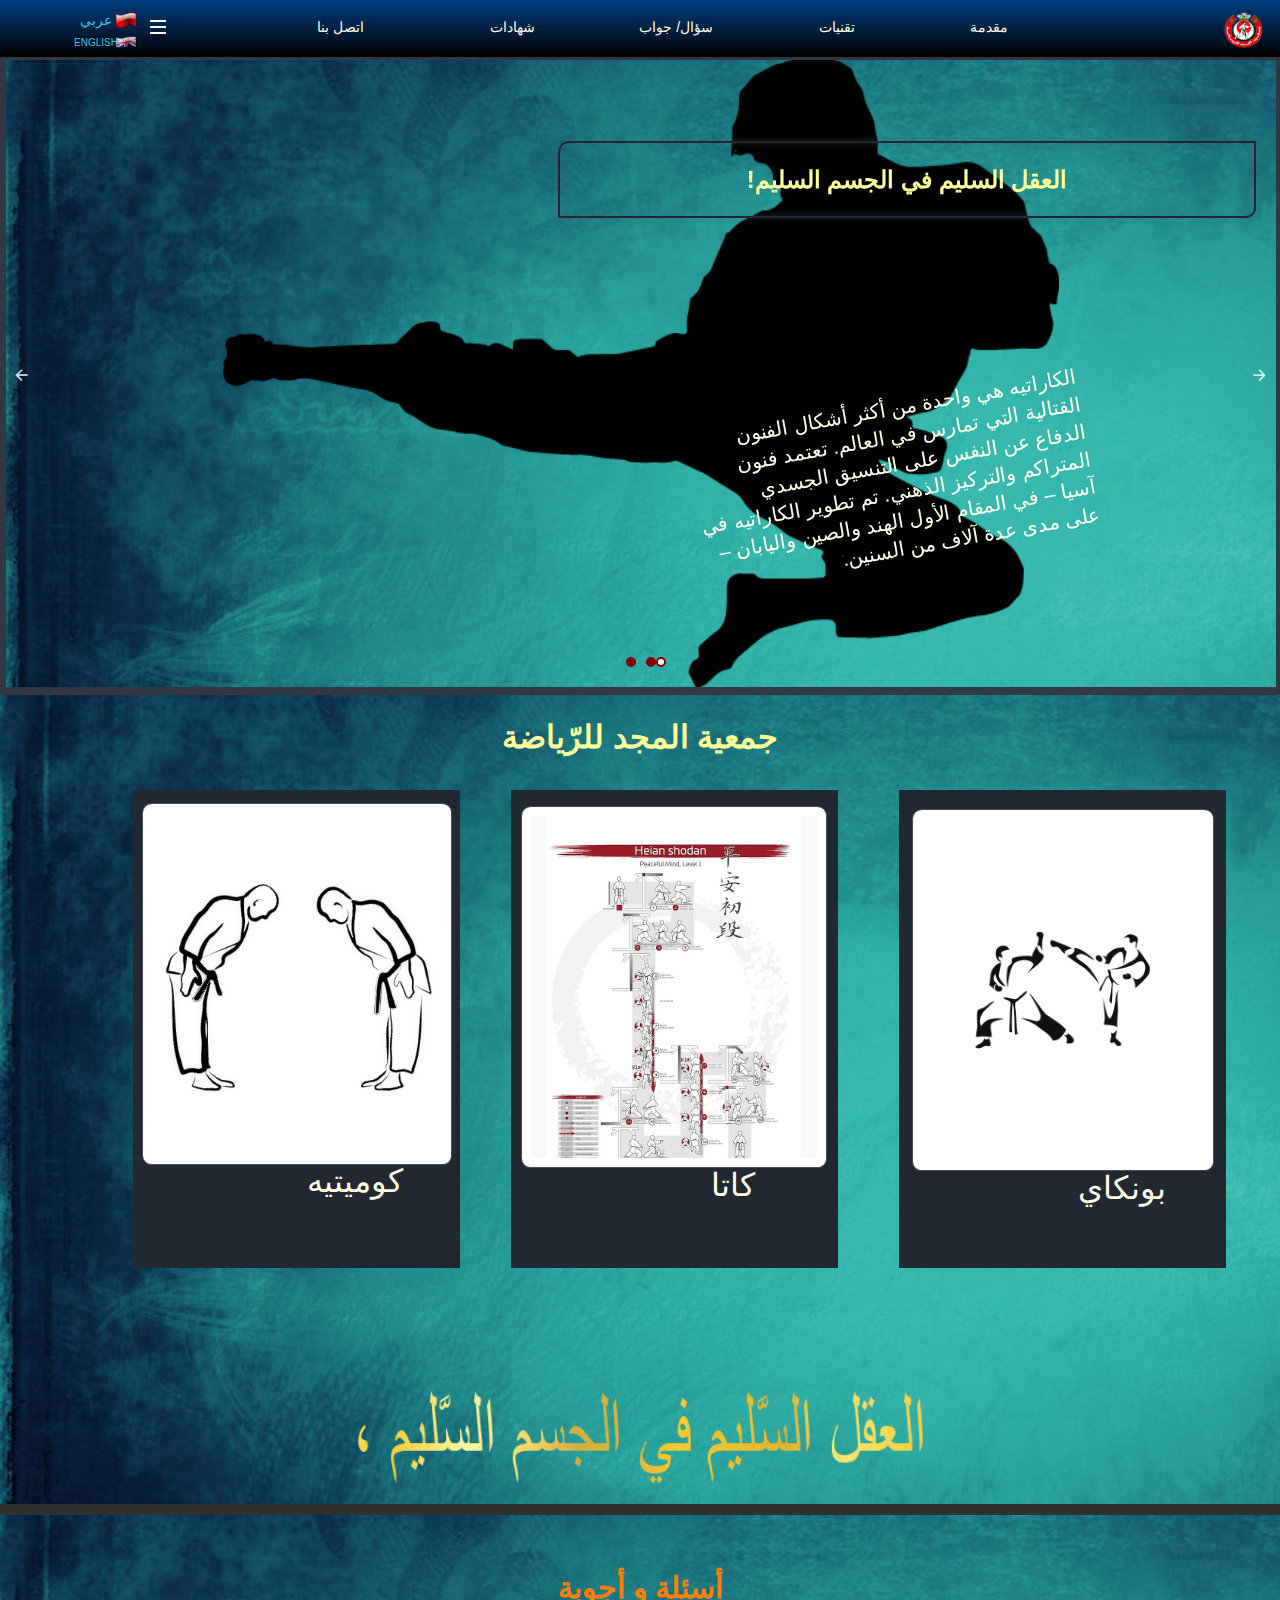
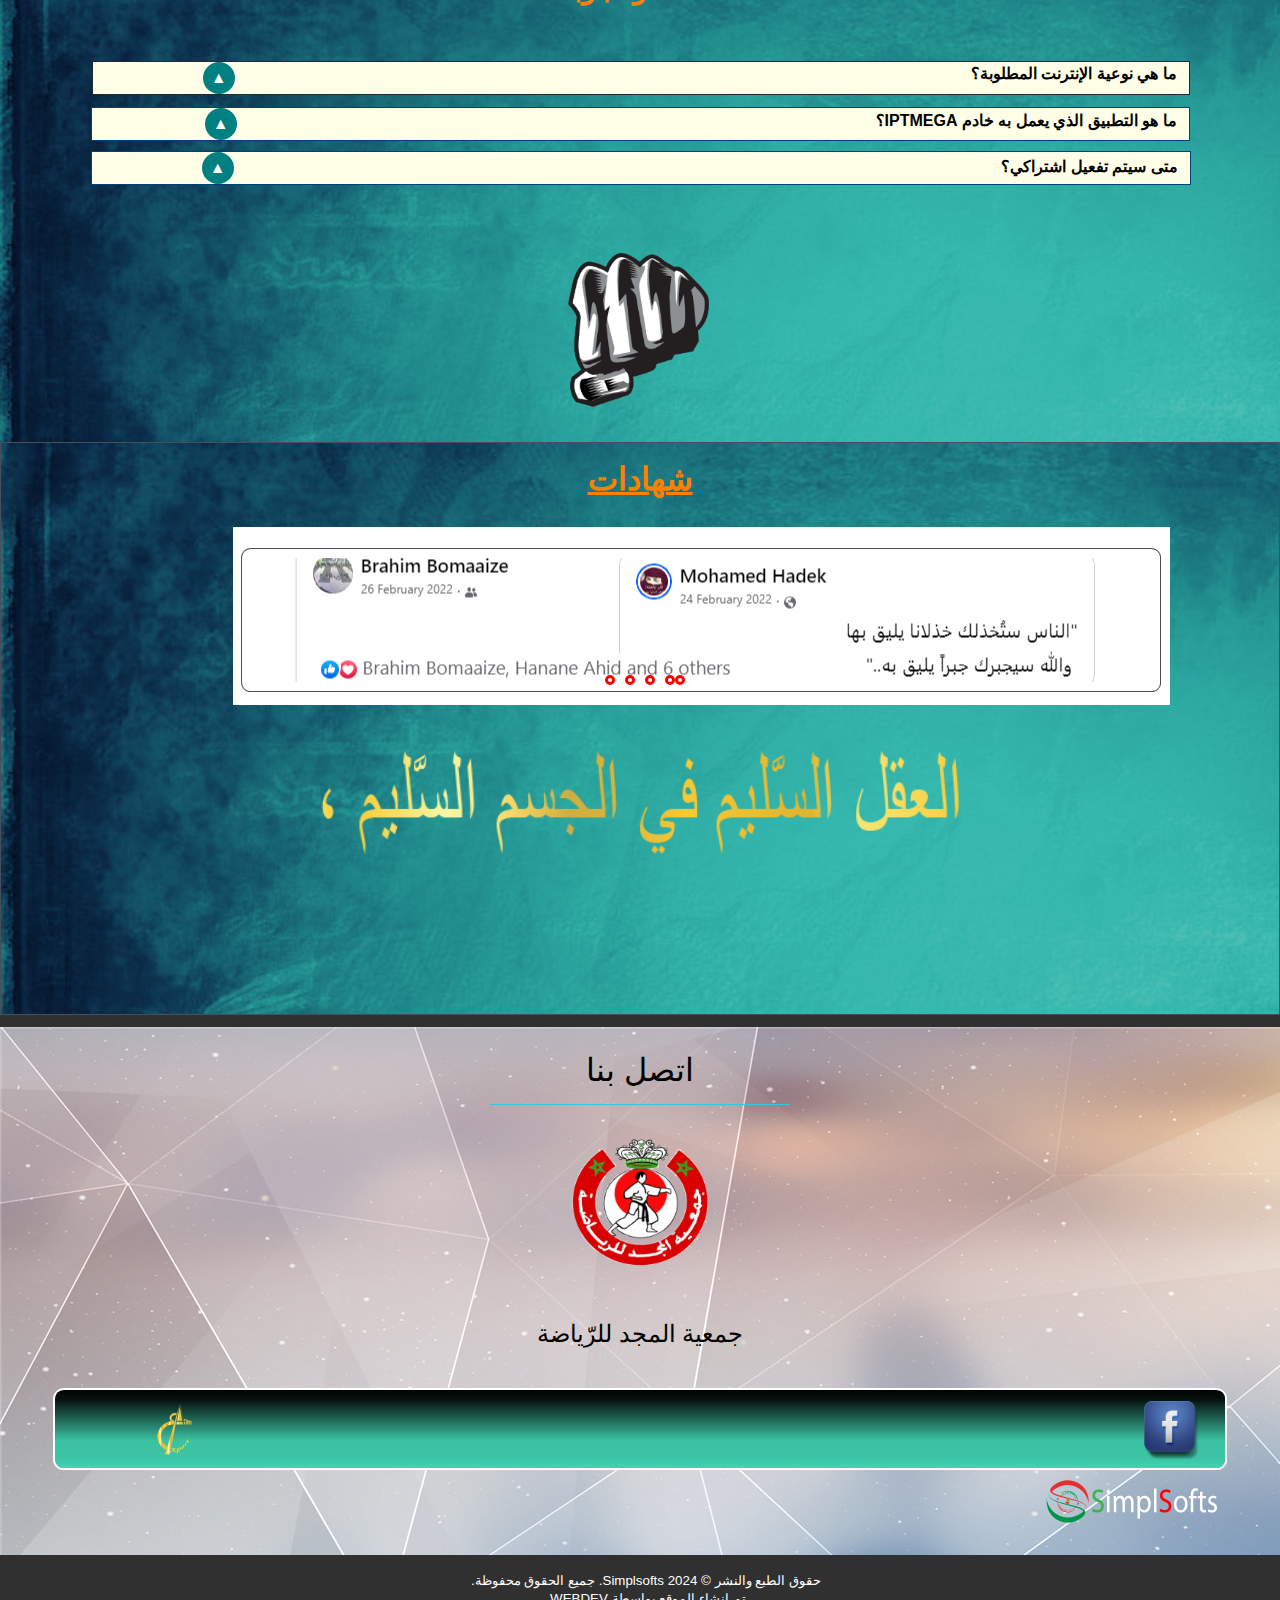
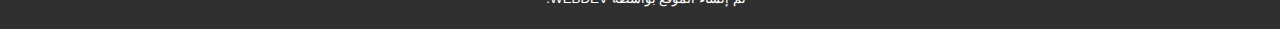
==== commit dace6017: "Add files via upload" ====
--- a/L19/index.html
+++ b/L19/index.html
@@ -1,20 +1,20 @@
 <!DOCTYPE html>
-<!-- Presentation 24/02/2024 15:04 WEBDEV 25 25.0.204.0 --><html lang="ar" class="htmlstd html5"  dir=rtl>
+<!-- Presentation 25/02/2024 10:44 WEBDEV 25 25.0.204.0 --><html lang="ar" class="htmlstd html5"  dir=rtl>
 <head><meta http-equiv="Content-Type" content="text/html; charset=UTF-8">
 <title>SIMPLSOFTS</title><meta name="generator" content="WEBDEV">
 <meta http-equiv="x-ua-compatible" content="ie=edge,requiresActiveX=true"><meta name="viewport" content="width=device-width, initial-scale=1"><meta name="apple-itunes-app" content="app-id=1016437412">
 <link rel="shortcut icon" type="image/x-icon" href="../ext/SIGN.png">
 <style type="text/css">.wblien,.wblienHorsZTR {border:0;background:transparent;padding:0;text-align:center;box-shadow:none;_line-height:normal;-webkit-box-decoration-break: clone;box-decoration-break: clone; color:#ffffff;}.wblienHorsZTR {border:0 !important;background:transparent !important;outline-width:0 !important;} .wblienHorsZTR:not([class^=l-]) {box-shadow: none !important;}a:active{}a:visited{}</style><link rel="stylesheet" type="text/css" href="res/standard.css?100012e12aa38">
 <link rel="stylesheet" type="text/css" href="res/static.css?10002cbe0c540">
-<style type="text/css">.webdevclass-riche { transition:font-size 300ms; }</style><link rel="stylesheet" type="text/css" href="Ankaa250AnkaaEfemDeep_rwd.css?10000b98d2365">
-<link rel="stylesheet" type="text/css" href="KARATEKA250AnkaaEfemDeep_rwd.css?1000037f3add8">
-<link rel="stylesheet" type="text/css" href="palette-EfemDeep_rwd.css?10000cbf804aa">
+<style type="text/css">.webdevclass-riche { transition:font-size 300ms; }</style><link rel="stylesheet" type="text/css" href="Ankaa250AnkaaEfemDeep_rwd.css?100002f4703c5">
+<link rel="stylesheet" type="text/css" href="KARATEKA250AnkaaEfemDeep_rwd.css?10000323e6c43">
+<link rel="stylesheet" type="text/css" href="palette-EfemDeep_rwd.css?10000a121dd2f">
 <link rel="stylesheet" type="text/css" href="res/WDMenu.css?1000020fc9521">
-<link rel="stylesheet" type="text/css" href="Presentation_rtl_style.css?10000188a0f04">
+<link rel="stylesheet" type="text/css" href="Presentation_rtl_style.css?10000f44b41b0">
 <style type="text/css">
 a {text-decoration:none;}
 a:hover {text-decoration:underline;}
-body{ position:relative;line-height:normal;height:auto; min-height:100%; color:#abb9c9;} body{}html {background-color:#ffffff;position:relative;}#page{position:relative;background-position:center top ; background-color:#303030;}html {height:100%;overflow-x:hidden;} body,form {height:auto; min-height:100%;margin:0 auto !important;box-sizing:border-box;} html, form {height:100%;}body {background:none;}#A18{font-family:inherit;color:#FFFFFF;background-color:#008080;background-image:url(../ext/VERTF_9D1ECEFC_.png);}.padding#A22,.webdevclass-riche #A22,.webdevclass-riche#A22,.padding#tzA22,.webdevclass-riche #tzA22,.webdevclass-riche#tzA22{padding-right:0;}#A125,#tzA125{font-weight:bold;color:#FFFF00;background-color:inherit;-ms-transition:background-color 150ms ease-out 0ms;-moz-transition:background-color 150ms ease-out 0ms;-webkit-transition:background-color 150ms ease-out 0ms;-o-transition:background-color 150ms ease-out 0ms;transition:background-color 150ms ease-out 0ms;}#A125.wbSurvol,#tzA125.wbSurvol,#A125:hover,#tzA125:hover{background-color:#5BC0DE;}.l-7{background-attachment:scroll;background-color:inherit;background-image:url(../ext/K3.png);background-position:center center ;background-size:cover;background-origin:content-box;}.A18_1-sty10001{background-attachment:scroll;background-color:inherit;background-image:url(../ext/K3.png);background-position:center center ;background-size:cover;background-origin:content-box;}.l-8{background-attachment:scroll;background-color:inherit;background-image:url(../ext/K1.png);background-position:center center ;background-size:cover;background-origin:content-box;}.A18_2-sty10001{background-attachment:scroll;background-color:inherit;background-image:url(../ext/K1.png);background-position:center center ;background-size:cover;background-origin:content-box;}.l-9{background-attachment:scroll;background-color:inherit;background-image:url(../ext/KATA.png);background-position:center center ;background-repeat:no-repeat;background-size:contain;}.A18_3-sty10001{background-attachment:scroll;background-color:inherit;background-image:url(../ext/KATA.png);background-position:center center ;background-repeat:no-repeat;background-size:contain;}.l-6{font-family:inherit;color:#FFFFFF;background-color:#008080;background-image:url(../ext/VERTF_9D1ECEFC_.png);}.A18-sty10001{font-family:inherit;color:#FFFFFF;background-color:#008080;background-image:url(../ext/VERTF_9D1ECEFC_.png);}.A18-sty10621{background-color:#800000;border-left-color:#800000;border-top-color:#800000;border-right-color:#800000;border-bottom-color:#800000;border-radius:10px;}.A18-sty10615{background-image:url(res/BAN_Geometric_Arrow_Left250_AnkaaEfem_Deep.png);opacity:0.80;}.A18-sty10617{background-image:url(res/BAN_Geometric_Arrow_Right250_AnkaaEfem_Deep.png);opacity:0.80;}#A63{background-color:inherit;}#A64,#bzA64{color:#FFFFFF;background-color:transparent;}#tzA86,#tzA86{font-weight:bold;color:#FF8000;text-align:right;}#tzA86.wbSurvol,#tzA86.wbSurvol,#tzA86:hover,#tzA86:hover{color:#FF0000;-ms-transform:skew(10.00deg,5.00deg);-moz-transform:skew(10.00deg,5.00deg);-webkit-transform:skew(10.00deg,5.00deg);-o-transform:skew(10.00deg,5.00deg);transform:skew(10.00deg,5.00deg);}.padding#tzA86.wbSurvol,.webdevclass-riche #tzA86.wbSurvol,.webdevclass-riche#tzA86.wbSurvol,.padding#tzA86.wbSurvol,.webdevclass-riche #tzA86.wbSurvol,.webdevclass-riche#tzA86.wbSurvol,.padding#tzA86:hover,.webdevclass-riche #tzA86:hover,.webdevclass-riche#tzA86:hover,.padding#tzA86:hover,.webdevclass-riche #tzA86:hover,.webdevclass-riche#tzA86:hover{padding-left:0;}.A63-sty10001{background-color:inherit;}#tzA19,#tzA19{font-size:xx-large;font-size:2rem;font-weight:bold;color:#FFFF99;text-align:center;}#A50{-ms-animation:defil1 3000ms linear 0ms infinite normal none;-moz-animation:defil1 3000ms linear 0ms infinite normal none;-webkit-animation:defil1 3000ms linear 0ms infinite normal none;-o-animation:defil1 3000ms linear 0ms infinite normal none;animation:defil1 3000ms linear 0ms infinite normal none;}@media only all and (max-width: 1025px){#A50{-ms-animation:defil1 500ms linear 0ms infinite alternate-reverse none;-moz-animation:defil1 500ms linear 0ms infinite alternate-reverse none;-webkit-animation:defil1 500ms linear 0ms infinite alternate-reverse none;-o-animation:defil1 500ms linear 0ms infinite alternate-reverse none;animation:defil1 500ms linear 0ms infinite alternate-reverse none;}}@media only all and (max-width: 581px){#A50{-ms-animation:defil1 500ms linear 0ms infinite alternate-reverse none;-moz-animation:defil1 500ms linear 0ms infinite alternate-reverse none;-webkit-animation:defil1 500ms linear 0ms infinite alternate-reverse none;-o-animation:defil1 500ms linear 0ms infinite alternate-reverse none;animation:defil1 500ms linear 0ms infinite alternate-reverse none;}}#A23{background-color:inherit;}.dzA28{width:100%;;overflow-x:hidden;;overflow-y:hidden;position:relative;}.dzA31{width:100%;;overflow-x:hidden;;overflow-y:hidden;position:relative;}.dzA46{width:100%;;overflow-x:hidden;;overflow-y:hidden;position:relative;}.A23-sty10001{background-color:inherit;}.l-15{background-image:url(../ext/VERTF_9D1ECEFC_.png);}.A15-sty10001{background-image:url(../ext/VERTF_9D1ECEFC_.png);}#tzA32,#tzA32{font-size:30px;font-size:1.875rem;font-weight:bold;color:#FF8000;text-align:center;}#con-A48,#bzcon-A48{border-style:solid;border-width:1px;border-color:#003f80;border-collapse:collapse;empty-cells:show;border-spacing:0;}#H-A48{cursor:pointer;}#A78{background-color:#008080;}#A96,#tzA96{background-image:url(res/watch%20v=4pBLM5d-Xms_CE_.png);}.l-20{}#con-A97,#bzcon-A97{border-style:solid;border-width:1px;border-color:#003f80;border-collapse:collapse;empty-cells:show;border-spacing:0;}#H-A97{cursor:pointer;}#A98{background-color:#008080;}.dzA102{;overflow-x:hidden;;overflow-y:hidden;position:static;}.l-21{}#con-A82,#bzcon-A82{border-style:solid;border-width:1px;border-color:#003f80;border-collapse:collapse;empty-cells:show;border-spacing:0;}#H-A82{cursor:pointer;}#A103{background-color:#008080;}.padding#A105,.webdevclass-riche #A105,.webdevclass-riche#A105,.padding#tzA105,.webdevclass-riche #tzA105,.webdevclass-riche#tzA105{padding-left:0;}.l-22{}.l-19{background-image:url(../ext/VERTF_9D1ECEFC_.png);}.A16-sty10001{background-image:url(../ext/VERTF_9D1ECEFC_.png);}#A40{background-color:transparent;}.dzA36{width:100%;height:124px;;overflow-x:hidden;;overflow-y:hidden;position:relative;}.l-41{}.dzA34{width:100%;height:124px;;overflow-x:hidden;;overflow-y:hidden;position:relative;}.l-42{}.dzA81{width:122px;height:101px;;overflow-x:hidden;;overflow-y:hidden;position:static;}.l-43{}.dzA30{width:122px;height:101px;;overflow-x:hidden;;overflow-y:hidden;position:static;}.l-44{}#A37{background-color:inherit;}.dzA39{width:100%;;overflow-x:hidden;;overflow-y:hidden;position:static;}.dzA42{width:68px;height:52px;;overflow-x:hidden;;overflow-y:hidden;position:static;}.A37-sty10001{background-color:inherit;}.l-45{background-position:center center ;background-repeat:no-repeat;background-size:contain;}.A40_5-sty10001{background-position:center center ;background-repeat:no-repeat;background-size:contain;}.A40-sty10001{background-color:transparent;}.A40-sty10621{border-left-width:3px;border-left-color:#FF0000;border-top-width:3px;border-top-color:#FF0000;border-right-width:3px;border-right-color:#FF0000;border-bottom-width:3px;border-bottom-color:#FF0000;}.A40-sty10615{background-image:url(res/BAN_Default_Arrow_Left250_AnkaaEfem_Deep.png);}.A40-sty10617{background-image:url(res/BAN_Default_Arrow_Right250_AnkaaEfem_Deep.png);}.l-39{background-image:url(../ext/VERTF_9D1ECEFC_.png);border-top-width:0;border-right-width:0;border-bottom-width:0;border-left-width:0;border-left:1px solid #484F59;border-top:1px solid #484F59;border-right:1px solid #484F59;border-bottom:1px solid #484F59;border-radius:0;}.A27-sty10001{background-image:url(../ext/VERTF_9D1ECEFC_.png);border-top-width:0;border-right-width:0;border-bottom-width:0;border-left-width:0;border-left:1px solid #484F59;border-top:1px solid #484F59;border-right:1px solid #484F59;border-bottom:1px solid #484F59;border-radius:0;}#A89{background-color:inherit;}.dzA90{width:100%;;overflow-x:hidden;;overflow-y:hidden;position:relative;}.dzA93{width:100%;;overflow-x:hidden;;overflow-y:hidden;position:relative;}.dzA116{width:100%;;overflow-x:hidden;;overflow-y:hidden;position:relative;}#A117{background-color:inherit;}.dzA118{width:206px;height:173px;;overflow-x:hidden;;overflow-y:hidden;position:static;}#A119,#tzA119{font-size:x-large;font-size:1.5rem;color:#000000;text-align:center;}.A117-sty10001{background-color:inherit;}#tzA120,#tzA120{font-size:xx-large;font-size:2rem;color:#000000;text-align:center;}.A89-sty10001{background-color:inherit;}.l-60{background-image:url(res/3D_447DAF7F_.png);}.A88-sty10001{background-image:url(res/3D_447DAF7F_.png);}.l-65{}#A44,#tzA44{color:#222831;text-align:center;vertical-align:middle;}.dzA2{width:57px;height:47px;;overflow-x:hidden;;overflow-y:hidden;position:static;}.A3-sty10001{font-family:Arial, Helvetica, sans-serif;font-size:14px;font-size:0.875rem;color:#FFFFE8;text-align:center;vertical-align:middle;border-left:none;border-top:none;border-right:none;border-bottom:1px solid rgba(255,255,255,0.00);-ms-transition:border 300ms ease 0ms,padding 300ms ease 0ms;-moz-transition:border 300ms ease 0ms,padding 300ms ease 0ms;-webkit-transition:border 300ms ease 0ms,padding 300ms ease 0ms;-o-transition:border 300ms ease 0ms,padding 300ms ease 0ms;transition:border 300ms ease 0ms,padding 300ms ease 0ms;outline-width:0;}.htmlstd .padding.A3-sty10001,.htmlstd .webdevclass-riche .A3-sty10001,.htmlstd .webdevclass-riche.A3-sty10001{padding:10px 8px;}.A3-sty10001.wbSurvol,.A3-sty10001:hover{color:#FF8000;text-decoration:none ;border-bottom:3px solid #FFFFE8;-ms-transition:padding 100ms ease 0ms,border 100ms ease 0ms;-moz-transition:padding 100ms ease 0ms,border 100ms ease 0ms;-webkit-transition:padding 100ms ease 0ms,border 100ms ease 0ms;-o-transition:padding 100ms ease 0ms,border 100ms ease 0ms;transition:padding 100ms ease 0ms,border 100ms ease 0ms;}.htmlstd .padding.A3-sty10001.wbSurvol,.htmlstd .webdevclass-riche .A3-sty10001.wbSurvol,.htmlstd .webdevclass-riche.A3-sty10001.wbSurvol,.htmlstd .padding.A3-sty10001:hover,.htmlstd .webdevclass-riche .A3-sty10001:hover,.htmlstd .webdevclass-riche.A3-sty10001:hover{padding:10px 8px 8px;}.A3-sty10001.wbFocus,.A3-sty10001:focus{color:#FF0000;text-decoration:none ;outline:none;}.A3-sty10001.wbActif,.A3-sty10001:active{color:#FF8000;text-decoration:none ;border-bottom:3px solid #FF0000;}.htmlstd .padding.A3-sty10001.wbActif,.htmlstd .webdevclass-riche .A3-sty10001.wbActif,.htmlstd .webdevclass-riche.A3-sty10001.wbActif,.htmlstd .padding.A3-sty10001:active,.htmlstd .webdevclass-riche .A3-sty10001:active,.htmlstd .webdevclass-riche.A3-sty10001:active{padding:10px 8px 8px;}@media only all and (max-width: 1025px){.A3-sty10001{font-family:'Lucida Console', Monaco, monospace;font-size:12px;font-size:0.75rem;font-weight:bold;color:#FFFFE8;text-align:left;vertical-align:auto;background-color:#000000;}}@media only all and (max-width: 1025px){.htmlstd .padding.A3-sty10001,.htmlstd .webdevclass-riche .A3-sty10001,.htmlstd .webdevclass-riche.A3-sty10001{padding-right:8px;padding-left:8px;}}@media only all and (max-width: 1025px){.A3-sty10001.wbSurvol,.A3-sty10001:hover{border-bottom:3px solid rgba(63,81,181,0.00);}}@media only all and (max-width: 1025px){.htmlstd .padding.A3-sty10001.wbSurvol,.htmlstd .webdevclass-riche .A3-sty10001.wbSurvol,.htmlstd .webdevclass-riche.A3-sty10001.wbSurvol,.htmlstd .padding.A3-sty10001:hover,.htmlstd .webdevclass-riche .A3-sty10001:hover,.htmlstd .webdevclass-riche.A3-sty10001:hover{padding-right:8px;padding-left:8px;}}@media only all and (max-width: 1025px){.A3-sty10001.wbActif,.A3-sty10001:active{border-bottom:3px solid rgba(63,81,181,0.00);}}@media only all and (max-width: 1025px){.htmlstd .padding.A3-sty10001.wbActif,.htmlstd .webdevclass-riche .A3-sty10001.wbActif,.htmlstd .webdevclass-riche.A3-sty10001.wbActif,.htmlstd .padding.A3-sty10001:active,.htmlstd .webdevclass-riche .A3-sty10001:active,.htmlstd .webdevclass-riche.A3-sty10001:active{padding-right:8px;padding-left:8px;}}@media only all and (max-width: 581px){.A3-sty10001{font-size:14px;font-size:0.875rem;font-weight:bold;color:#FFFFE8;text-align:left;vertical-align:auto;}}@media only all and (max-width: 581px){.htmlstd .padding.A3-sty10001,.htmlstd .webdevclass-riche .A3-sty10001,.htmlstd .webdevclass-riche.A3-sty10001{padding-right:8px;padding-left:8px;}}@media only all and (max-width: 581px){.A3-sty10001.wbSurvol,.A3-sty10001:hover{border-bottom:3px solid rgba(63,81,181,0.00);}}@media only all and (max-width: 581px){.htmlstd .padding.A3-sty10001.wbSurvol,.htmlstd .webdevclass-riche .A3-sty10001.wbSurvol,.htmlstd .webdevclass-riche.A3-sty10001.wbSurvol,.htmlstd .padding.A3-sty10001:hover,.htmlstd .webdevclass-riche .A3-sty10001:hover,.htmlstd .webdevclass-riche.A3-sty10001:hover{padding-right:8px;padding-left:8px;}}@media only all and (max-width: 581px){.A3-sty10001.wbActif,.A3-sty10001:active{border-bottom:3px solid rgba(63,81,181,0.00);}}@media only all and (max-width: 581px){.htmlstd .padding.A3-sty10001.wbActif,.htmlstd .webdevclass-riche .A3-sty10001.wbActif,.htmlstd .webdevclass-riche.A3-sty10001.wbActif,.htmlstd .padding.A3-sty10001:active,.htmlstd .webdevclass-riche .A3-sty10001:active,.htmlstd .webdevclass-riche.A3-sty10001:active{padding-right:8px;padding-left:8px;}}.A3-sty10235{font-family:Roboto, Helvetica, Arial, sans-serif;color:#FFFFE8;text-align:center;background-color:#303030;}.A3-sty10235.wbSurvol,.A3-sty10235:hover{background-color:#800000;}.A3-sty10235.wbFocus,.A3-sty10235:focus{background-color:#800000;}.A3-sty10235.wbActif,.A3-sty10235:active{background-color:#800000;}@media only all and (max-width: 1025px){.A3-sty10235{color:#FFFFE8;}}@media only all and (max-width: 581px){.A3-sty10235{font-family:'Comic Sans MS', cursive;font-size:large;font-size:1.125rem;font-weight:bold;text-align:left;vertical-align:auto;border-top:1px solid #FFFF99;border-bottom:1px solid #FFFF99;outline:1px solid #E0E0E0;}}#A123{background-color:inherit;}#A4{background-color:inherit;background-image:url(res/Btn_Menu_Popup250_AnkaaEfem_Deep.png);}#A73,#tzA73{text-align:center;background-attachment:scroll;background-image:url(maroc.png);background-position:right center ;background-repeat:no-repeat;background-size:contain;}@media only all and (max-width: 1025px){#A73,#tzA73{background-attachment:scroll;background-image:url(maroc.png);background-position:right center ;background-repeat:no-repeat;background-size:contain;}}@media only all and (max-width: 581px){#A73,#tzA73{background-attachment:scroll;background-image:url(maroc.png);background-position:right center ;background-repeat:no-repeat;background-size:contain;}}#A124,#tzA124{font-size:x-small;font-size:0.625rem;text-align:center;background-attachment:scroll;background-image:url(ENGLISH.png);background-position:right center ;background-repeat:no-repeat;background-size:contain;}@media only all and (max-width: 1025px){#A124,#tzA124{background-attachment:scroll;background-image:url(ENGLISH.png);background-position:right center ;background-repeat:no-repeat;background-size:contain;}}@media only all and (max-width: 581px){#A124,#tzA124{background-attachment:scroll;background-image:url(ENGLISH.png);background-position:right center ;background-repeat:no-repeat;background-size:contain;}}.A123-sty10001{background-color:inherit;}.htmlstd .A1-sty10001.wbgrise{color:#909090;text-shadow:0 1px 0 rgba(255,255,255,0.50);}.htmlstd .padding.A1-sty10001.wbgrise,.htmlstd .webdevclass-riche .A1-sty10001.wbgrise,.htmlstd .webdevclass-riche.A1-sty10001.wbgrise{padding-left:0;}.A1-sty10735{font-family:'Times New Roman', Times, serif;color:#FFFFFF;letter-spacing:0.02em;text-align:center;text-transform:uppercase;vertical-align:middle;background-color:#30C8E6;border-radius:2px;box-shadow:0 2px 2px 0 rgba(171,185,201,0.14),0 3px 1px -2px rgba(171,185,201,0.20),0 1px 5px 0 rgba(171,185,201,0.12);}.A1-sty10735.wbSurvol,.A1-sty10735:hover{-ms-transition:box-shadow 280ms linear 0ms;-moz-transition:box-shadow 280ms linear 0ms;-webkit-transition:box-shadow 280ms linear 0ms;-o-transition:box-shadow 280ms linear 0ms;transition:box-shadow 280ms linear 0ms;}.A1-sty10735.wbFocus,.A1-sty10735:focus{box-shadow:0 0 8px 0 rgba(171,185,201,0.18),0 8px 16px 0 rgba(171,185,201,0.36);outline:none;outline:none;}.A1-sty10735.wbActif,.A1-sty10735:active{box-shadow:0 4px 5px 0 rgba(171,185,201,0.30),0 1px 10px 0 rgba(171,185,201,0.12),0 2px 4px -1px rgba(171,185,201,0.20);-ms-transition:box-shadow 280ms linear 0ms;-moz-transition:box-shadow 280ms linear 0ms;-webkit-transition:box-shadow 280ms linear 0ms;-o-transition:box-shadow 280ms linear 0ms;transition:box-shadow 280ms linear 0ms;outline:none;outline:none;}.htmlstd .padding.A1-sty10735.wbActif,.htmlstd .webdevclass-riche .A1-sty10735.wbActif,.htmlstd .webdevclass-riche.A1-sty10735.wbActif,.htmlstd .padding.A1-sty10735:active,.htmlstd .webdevclass-riche .A1-sty10735:active,.htmlstd .webdevclass-riche.A1-sty10735:active{padding-left:0;}.htmlstd .A1-sty10735.wbgrise{font-family:Arial, Helvetica, sans-serif;font-size:12px;font-size:0.75rem;color:#909090;text-align:center;vertical-align:middle;background-color:#CC0000;text-shadow:0 1px 0 rgba(255,255,255,0.50);}@media only all and (max-width: 1025px){.A1-sty10735{color:#FFFFE8;background-color:inherit;border-top:1px solid #DADADA;border-bottom:1px solid #DADADA;box-shadow:0 5px 5px 0 rgba(66,66,66,0.20);}}@media only all and (max-width: 581px){.A1-sty10735{color:#FFFF99;text-align:center;vertical-align:auto;background-color:inherit;opacity:0.50;border-top:1px solid #DADADA;border-bottom:1px solid #DADADA;box-shadow:0 5px 5px 0 rgba(66,66,66,0.20);}}.wbplanche{background-repeat:repeat;background-position:0% 0%;background-attachment:scroll;background-size:auto auto;background-origin:padding-box;}.wbplancheLibInc{_font-size:1px;}</style></head><body onclick="clWDUtil.pfGetTraitement('PRESENTATION',0,void 0)(event); " onload="clWDUtil.pfGetTraitement('PRESENTATION',15,void 0)(event); " class="wbRwd"><form name="PRESENTATION" action="index.html" target="_self" method="post" class="clearfix"><div class="h-0"><input type="hidden" name="WD_JSON_PROPRIETE_" value=""/><input type="hidden" name="WD_BUTTON_CLICK_" value=""><input type="hidden" name="WD_ACTION_" value=""></div><div  class="clearfix ancragecenter pos1"><div  id="page" class="clearfix ancragecenter pos2" data-window-width="1287" data-window-height="4910" data-width="1287" data-height="4910" data-media="[{'query':'@media only all and (max-width: 1025px)','attr':{'data-window-width':'1024','data-window-height':'4796','data-width':'1024','data-height':'4870'}},{'query':'@media only all and (max-width: 581px)','attr':{'data-window-width':'580','data-window-height':'4974','data-width':'580','data-height':'5048'}}]"><div  class="clearfix pos3"><div id="dwwA5" style="position:fixed;right:0px;top:0px;width:100%;height:57px;z-index:802;" class="wbEpingle ancragefixedl" style="position:fixed;right:0px;top:0px;width:100%;height:57px;z-index:802;" data-width="1287" data-media="[{'query':'@media only all and (max-width: 1025px)','attr':{'data-width':'1024','data-min-width':'0'}},{'query':'@media only all and (max-width: 581px)','attr':{'data-width':'580','data-min-width':'0'}}]"><table style=" width:100%;height:57px;"><tr><td style="background-color:#003f80;" id="tzA5" class="l-73 wbEpingle padding wbEpingle valigntop" data-width="1287" data-media="[{'query':'@media only all and (max-width: 1025px)','attr':{'data-width':'1024','data-min-width':'0'}},{'query':'@media only all and (max-width: 581px)','attr':{'data-width':'580','data-min-width':'0'}}]"><table data-width="1287" data-media="[{'query':'@media only all and (max-width: 1025px)','attr':{'data-width':'1024','data-min-width':'0'}},{'query':'@media only all and (max-width: 581px)','attr':{'data-width':'580','data-min-width':'0'}}]" style=" width:100%; background-color:#003f80;" id="A5" class="wbEpingle">
+body{ position:relative;line-height:normal;height:auto; min-height:100%; color:#abb9c9;} body{}html {background-color:#ffffff;position:relative;}#page{position:relative;background-position:center top ; background-color:#303030;}html {height:100%;overflow-x:hidden;} body,form {height:auto; min-height:100%;margin:0 auto !important;box-sizing:border-box;} html, form {height:100%;}body {background:none;}#A18{font-family:inherit;color:#FFFFFF;background-color:#008080;background-image:url(../ext/VERTF_9D1ECEFC_.png);}.padding#A22,.webdevclass-riche #A22,.webdevclass-riche#A22,.padding#tzA22,.webdevclass-riche #tzA22,.webdevclass-riche#tzA22{padding-right:0;}#A125,#tzA125{font-weight:bold;color:#FFFF00;background-color:inherit;-ms-transition:background-color 150ms ease-out 0ms;-moz-transition:background-color 150ms ease-out 0ms;-webkit-transition:background-color 150ms ease-out 0ms;-o-transition:background-color 150ms ease-out 0ms;transition:background-color 150ms ease-out 0ms;}#A125.wbSurvol,#tzA125.wbSurvol,#A125:hover,#tzA125:hover{background-color:#5BC0DE;}.l-7{background-attachment:scroll;background-color:inherit;background-image:url(../ext/K3.png);background-position:center center ;background-repeat:no-repeat;background-size:contain;background-origin:content-box;}.A18_1-sty10001{background-attachment:scroll;background-color:inherit;background-image:url(../ext/K3.png);background-position:center center ;background-repeat:no-repeat;background-size:contain;background-origin:content-box;}.l-8{background-attachment:scroll;background-color:inherit;background-image:url(../ext/K1.png);background-position:center center ;background-repeat:no-repeat;background-size:contain;background-origin:content-box;}.A18_2-sty10001{background-attachment:scroll;background-color:inherit;background-image:url(../ext/K1.png);background-position:center center ;background-repeat:no-repeat;background-size:contain;background-origin:content-box;}.l-9{background-attachment:scroll;background-color:inherit;background-image:url(../ext/KATA.png);background-position:center center ;background-repeat:no-repeat;background-size:contain;}.A18_3-sty10001{background-attachment:scroll;background-color:inherit;background-image:url(../ext/KATA.png);background-position:center center ;background-repeat:no-repeat;background-size:contain;}.l-6{font-family:inherit;color:#FFFFFF;background-color:#008080;background-image:url(../ext/VERTF_9D1ECEFC_.png);}.A18-sty10001{font-family:inherit;color:#FFFFFF;background-color:#008080;background-image:url(../ext/VERTF_9D1ECEFC_.png);}.A18-sty10621{background-color:#800000;border-left-color:#800000;border-top-color:#800000;border-right-color:#800000;border-bottom-color:#800000;border-radius:10px;}.A18-sty10615{background-image:url(res/BAN_Geometric_Arrow_Left250_AnkaaEfem_Deep.png);opacity:0.80;}.A18-sty10617{background-image:url(res/BAN_Geometric_Arrow_Right250_AnkaaEfem_Deep.png);opacity:0.80;}#A63{background-color:inherit;}#A64,#bzA64{color:#FFFFFF;background-color:transparent;}#tzA86,#tzA86{font-weight:bold;color:#FF8000;text-align:right;}#tzA86.wbSurvol,#tzA86.wbSurvol,#tzA86:hover,#tzA86:hover{color:#FF0000;-ms-transform:skew(10.00deg,5.00deg);-moz-transform:skew(10.00deg,5.00deg);-webkit-transform:skew(10.00deg,5.00deg);-o-transform:skew(10.00deg,5.00deg);transform:skew(10.00deg,5.00deg);}.padding#tzA86.wbSurvol,.webdevclass-riche #tzA86.wbSurvol,.webdevclass-riche#tzA86.wbSurvol,.padding#tzA86.wbSurvol,.webdevclass-riche #tzA86.wbSurvol,.webdevclass-riche#tzA86.wbSurvol,.padding#tzA86:hover,.webdevclass-riche #tzA86:hover,.webdevclass-riche#tzA86:hover,.padding#tzA86:hover,.webdevclass-riche #tzA86:hover,.webdevclass-riche#tzA86:hover{padding-left:0;}.A63-sty10001{background-color:inherit;}#tzA19,#tzA19{font-size:xx-large;font-size:2rem;font-weight:bold;color:#FFFF99;text-align:center;}#A50{-ms-animation:defil1 3000ms linear 0ms infinite normal none;-moz-animation:defil1 3000ms linear 0ms infinite normal none;-webkit-animation:defil1 3000ms linear 0ms infinite normal none;-o-animation:defil1 3000ms linear 0ms infinite normal none;animation:defil1 3000ms linear 0ms infinite normal none;}@media only all and (max-width: 1025px){#A50{-ms-animation:defil1 500ms linear 0ms infinite alternate-reverse none;-moz-animation:defil1 500ms linear 0ms infinite alternate-reverse none;-webkit-animation:defil1 500ms linear 0ms infinite alternate-reverse none;-o-animation:defil1 500ms linear 0ms infinite alternate-reverse none;animation:defil1 500ms linear 0ms infinite alternate-reverse none;}}@media only all and (max-width: 581px){#A50{-ms-animation:defil1 500ms linear 0ms infinite alternate-reverse none;-moz-animation:defil1 500ms linear 0ms infinite alternate-reverse none;-webkit-animation:defil1 500ms linear 0ms infinite alternate-reverse none;-o-animation:defil1 500ms linear 0ms infinite alternate-reverse none;animation:defil1 500ms linear 0ms infinite alternate-reverse none;}}#A23{background-color:inherit;}.dzA28{width:100%;;overflow-x:hidden;;overflow-y:hidden;position:relative;}.dzA31{width:100%;;overflow-x:hidden;;overflow-y:hidden;position:relative;}.dzA46{width:100%;;overflow-x:hidden;;overflow-y:hidden;position:relative;}.A23-sty10001{background-color:inherit;}.l-15{background-image:url(../ext/VERTF_9D1ECEFC_.png);}.A15-sty10001{background-image:url(../ext/VERTF_9D1ECEFC_.png);}#tzA32,#tzA32{font-size:30px;font-size:1.875rem;font-weight:bold;color:#FF8000;text-align:center;}#con-A48,#bzcon-A48{border-style:solid;border-width:1px;border-color:#222831;border-collapse:collapse;empty-cells:show;border-spacing:0;}#H-A48{cursor:pointer;}#A78{background-color:#008080;}#A96,#tzA96{background-image:url(res/watch%20v=4pBLM5d-Xms_CE_.png);}.l-20{}#con-A97,#bzcon-A97{border-style:solid;border-width:1px;border-color:#003f80;border-collapse:collapse;empty-cells:show;border-spacing:0;}#H-A97{cursor:pointer;}#A98{background-color:#008080;}.dzA102{;overflow-x:hidden;;overflow-y:hidden;position:static;}.l-21{}#con-A82,#bzcon-A82{border-style:solid;border-width:1px;border-color:#003f80;border-collapse:collapse;empty-cells:show;border-spacing:0;}#H-A82{cursor:pointer;}#A103{background-color:#008080;}.padding#A105,.webdevclass-riche #A105,.webdevclass-riche#A105,.padding#tzA105,.webdevclass-riche #tzA105,.webdevclass-riche#tzA105{padding-left:0;}.l-22{}.dzA49{width:234px;height:201px;;overflow-x:hidden;;overflow-y:hidden;position:static;}.l-19{background-image:url(../ext/VERTF_9D1ECEFC_.png);}.A16-sty10001{background-image:url(../ext/VERTF_9D1ECEFC_.png);}#A40{background-color:transparent;}.dzA36{width:100%;height:124px;;overflow-x:hidden;;overflow-y:hidden;position:relative;}.l-41{}.dzA34{width:100%;height:124px;;overflow-x:hidden;;overflow-y:hidden;position:relative;}.l-42{}.dzA81{width:122px;height:101px;;overflow-x:hidden;;overflow-y:hidden;position:static;}.l-43{}.dzA30{width:122px;height:101px;;overflow-x:hidden;;overflow-y:hidden;position:static;}.l-44{}#A37{background-color:inherit;}.dzA39{width:100%;;overflow-x:hidden;;overflow-y:hidden;position:static;}.dzA42{width:68px;height:52px;;overflow-x:hidden;;overflow-y:hidden;position:static;}.A37-sty10001{background-color:inherit;}.l-45{background-position:center center ;background-repeat:no-repeat;background-size:contain;}.A40_5-sty10001{background-position:center center ;background-repeat:no-repeat;background-size:contain;}.A40-sty10001{background-color:transparent;}.A40-sty10621{border-left-width:3px;border-left-color:#FF0000;border-top-width:3px;border-top-color:#FF0000;border-right-width:3px;border-right-color:#FF0000;border-bottom-width:3px;border-bottom-color:#FF0000;}.A40-sty10615{background-image:url(res/BAN_Default_Arrow_Left250_AnkaaEfem_Deep.png);}.A40-sty10617{background-image:url(res/BAN_Default_Arrow_Right250_AnkaaEfem_Deep.png);}.l-39{background-image:url(../ext/VERTF_9D1ECEFC_.png);border-top-width:0;border-right-width:0;border-bottom-width:0;border-left-width:0;border-left:1px solid #484F59;border-top:1px solid #484F59;border-right:1px solid #484F59;border-bottom:1px solid #484F59;border-radius:0;}.A27-sty10001{background-image:url(../ext/VERTF_9D1ECEFC_.png);border-top-width:0;border-right-width:0;border-bottom-width:0;border-left-width:0;border-left:1px solid #484F59;border-top:1px solid #484F59;border-right:1px solid #484F59;border-bottom:1px solid #484F59;border-radius:0;}#A89{background-color:inherit;}.dzA90{width:100%;;overflow-x:hidden;;overflow-y:hidden;position:relative;}.dzA93{width:100%;;overflow-x:hidden;;overflow-y:hidden;position:relative;}.dzA116{width:100%;;overflow-x:hidden;;overflow-y:hidden;position:relative;}#A117{background-color:inherit;}.dzA118{width:206px;height:173px;;overflow-x:hidden;;overflow-y:hidden;position:static;}#A119,#tzA119{font-size:x-large;font-size:1.5rem;color:#000000;text-align:center;}.A117-sty10001{background-color:inherit;}#tzA120,#tzA120{font-size:xx-large;font-size:2rem;color:#000000;text-align:center;}.A89-sty10001{background-color:inherit;}.l-60{background-image:url(res/3D_447DAF7F_.png);}.A88-sty10001{background-image:url(res/3D_447DAF7F_.png);}.l-65{}#A44,#tzA44{color:#222831;text-align:center;vertical-align:middle;}.dzA2{width:57px;height:47px;;overflow-x:hidden;;overflow-y:hidden;position:static;}.A3-sty10001{font-family:Arial, Helvetica, sans-serif;font-size:14px;font-size:0.875rem;color:#FFFFE8;text-align:center;vertical-align:middle;border-left:none;border-top:none;border-right:none;border-bottom:1px solid rgba(255,255,255,0.00);-ms-transition:border 300ms ease 0ms,padding 300ms ease 0ms;-moz-transition:border 300ms ease 0ms,padding 300ms ease 0ms;-webkit-transition:border 300ms ease 0ms,padding 300ms ease 0ms;-o-transition:border 300ms ease 0ms,padding 300ms ease 0ms;transition:border 300ms ease 0ms,padding 300ms ease 0ms;outline-width:0;}.htmlstd .padding.A3-sty10001,.htmlstd .webdevclass-riche .A3-sty10001,.htmlstd .webdevclass-riche.A3-sty10001{padding:10px 8px;}.A3-sty10001.wbSurvol,.A3-sty10001:hover{color:#FF8000;text-decoration:none ;border-bottom:3px solid #FFFFE8;-ms-transition:padding 100ms ease 0ms,border 100ms ease 0ms;-moz-transition:padding 100ms ease 0ms,border 100ms ease 0ms;-webkit-transition:padding 100ms ease 0ms,border 100ms ease 0ms;-o-transition:padding 100ms ease 0ms,border 100ms ease 0ms;transition:padding 100ms ease 0ms,border 100ms ease 0ms;}.htmlstd .padding.A3-sty10001.wbSurvol,.htmlstd .webdevclass-riche .A3-sty10001.wbSurvol,.htmlstd .webdevclass-riche.A3-sty10001.wbSurvol,.htmlstd .padding.A3-sty10001:hover,.htmlstd .webdevclass-riche .A3-sty10001:hover,.htmlstd .webdevclass-riche.A3-sty10001:hover{padding:10px 8px 8px;}.A3-sty10001.wbFocus,.A3-sty10001:focus{color:#FF0000;text-decoration:none ;outline:none;}.A3-sty10001.wbActif,.A3-sty10001:active{color:#FF8000;text-decoration:none ;border-bottom:3px solid #FF0000;}.htmlstd .padding.A3-sty10001.wbActif,.htmlstd .webdevclass-riche .A3-sty10001.wbActif,.htmlstd .webdevclass-riche.A3-sty10001.wbActif,.htmlstd .padding.A3-sty10001:active,.htmlstd .webdevclass-riche .A3-sty10001:active,.htmlstd .webdevclass-riche.A3-sty10001:active{padding:10px 8px 8px;}@media only all and (max-width: 1025px){.A3-sty10001{font-family:'Lucida Console', Monaco, monospace;font-size:12px;font-size:0.75rem;font-weight:bold;color:#FFFFE8;text-align:left;vertical-align:auto;background-color:#000000;}}@media only all and (max-width: 1025px){.htmlstd .padding.A3-sty10001,.htmlstd .webdevclass-riche .A3-sty10001,.htmlstd .webdevclass-riche.A3-sty10001{padding-right:8px;padding-left:8px;}}@media only all and (max-width: 1025px){.A3-sty10001.wbSurvol,.A3-sty10001:hover{border-bottom:3px solid rgba(63,81,181,0.00);}}@media only all and (max-width: 1025px){.htmlstd .padding.A3-sty10001.wbSurvol,.htmlstd .webdevclass-riche .A3-sty10001.wbSurvol,.htmlstd .webdevclass-riche.A3-sty10001.wbSurvol,.htmlstd .padding.A3-sty10001:hover,.htmlstd .webdevclass-riche .A3-sty10001:hover,.htmlstd .webdevclass-riche.A3-sty10001:hover{padding-right:8px;padding-left:8px;}}@media only all and (max-width: 1025px){.A3-sty10001.wbActif,.A3-sty10001:active{border-bottom:3px solid rgba(63,81,181,0.00);}}@media only all and (max-width: 1025px){.htmlstd .padding.A3-sty10001.wbActif,.htmlstd .webdevclass-riche .A3-sty10001.wbActif,.htmlstd .webdevclass-riche.A3-sty10001.wbActif,.htmlstd .padding.A3-sty10001:active,.htmlstd .webdevclass-riche .A3-sty10001:active,.htmlstd .webdevclass-riche.A3-sty10001:active{padding-right:8px;padding-left:8px;}}@media only all and (max-width: 581px){.A3-sty10001{font-size:14px;font-size:0.875rem;font-weight:bold;color:#FFFFE8;text-align:left;vertical-align:auto;}}@media only all and (max-width: 581px){.htmlstd .padding.A3-sty10001,.htmlstd .webdevclass-riche .A3-sty10001,.htmlstd .webdevclass-riche.A3-sty10001{padding-right:8px;padding-left:8px;}}@media only all and (max-width: 581px){.A3-sty10001.wbSurvol,.A3-sty10001:hover{border-bottom:3px solid rgba(63,81,181,0.00);}}@media only all and (max-width: 581px){.htmlstd .padding.A3-sty10001.wbSurvol,.htmlstd .webdevclass-riche .A3-sty10001.wbSurvol,.htmlstd .webdevclass-riche.A3-sty10001.wbSurvol,.htmlstd .padding.A3-sty10001:hover,.htmlstd .webdevclass-riche .A3-sty10001:hover,.htmlstd .webdevclass-riche.A3-sty10001:hover{padding-right:8px;padding-left:8px;}}@media only all and (max-width: 581px){.A3-sty10001.wbActif,.A3-sty10001:active{border-bottom:3px solid rgba(63,81,181,0.00);}}@media only all and (max-width: 581px){.htmlstd .padding.A3-sty10001.wbActif,.htmlstd .webdevclass-riche .A3-sty10001.wbActif,.htmlstd .webdevclass-riche.A3-sty10001.wbActif,.htmlstd .padding.A3-sty10001:active,.htmlstd .webdevclass-riche .A3-sty10001:active,.htmlstd .webdevclass-riche.A3-sty10001:active{padding-right:8px;padding-left:8px;}}.A3-sty10235{font-family:Roboto, Helvetica, Arial, sans-serif;color:#FFFFE8;text-align:center;background-color:#303030;}.A3-sty10235.wbSurvol,.A3-sty10235:hover{background-color:#800000;}.A3-sty10235.wbFocus,.A3-sty10235:focus{background-color:#800000;}.A3-sty10235.wbActif,.A3-sty10235:active{background-color:#800000;}@media only all and (max-width: 1025px){.A3-sty10235{color:#FFFFE8;}}@media only all and (max-width: 581px){.A3-sty10235{font-family:'Comic Sans MS', cursive;font-size:large;font-size:1.125rem;font-weight:bold;text-align:left;vertical-align:auto;border-top:1px solid #FFFF99;border-bottom:1px solid #FFFF99;outline:1px solid #E0E0E0;}}#A123{background-color:inherit;}#A4{background-color:inherit;background-image:url(res/Btn_Menu_Popup250_AnkaaEfem_Deep.png);}#A73,#tzA73{text-align:center;background-attachment:scroll;background-image:url(maroc.png);background-position:right center ;background-repeat:no-repeat;background-size:contain;}@media only all and (max-width: 1025px){#A73,#tzA73{background-attachment:scroll;background-image:url(maroc.png);background-position:right center ;background-repeat:no-repeat;background-size:contain;}}@media only all and (max-width: 581px){#A73,#tzA73{background-attachment:scroll;background-image:url(maroc.png);background-position:right center ;background-repeat:no-repeat;background-size:contain;}}#A124,#tzA124{font-size:x-small;font-size:0.625rem;text-align:center;background-attachment:scroll;background-image:url(ENGLISH.png);background-position:right center ;background-repeat:no-repeat;background-size:contain;}@media only all and (max-width: 1025px){#A124,#tzA124{background-attachment:scroll;background-image:url(ENGLISH.png);background-position:right center ;background-repeat:no-repeat;background-size:contain;}}@media only all and (max-width: 581px){#A124,#tzA124{background-attachment:scroll;background-image:url(ENGLISH.png);background-position:right center ;background-repeat:no-repeat;background-size:contain;}}.A123-sty10001{background-color:inherit;}.htmlstd .A1-sty10001.wbgrise{color:#909090;text-shadow:0 1px 0 rgba(255,255,255,0.50);}.htmlstd .padding.A1-sty10001.wbgrise,.htmlstd .webdevclass-riche .A1-sty10001.wbgrise,.htmlstd .webdevclass-riche.A1-sty10001.wbgrise{padding-left:0;}.A1-sty10735{font-family:'Times New Roman', Times, serif;color:#FFFFFF;letter-spacing:0.02em;text-align:center;text-transform:uppercase;vertical-align:middle;background-color:#30C8E6;border-radius:2px;box-shadow:0 2px 2px 0 rgba(171,185,201,0.14),0 3px 1px -2px rgba(171,185,201,0.20),0 1px 5px 0 rgba(171,185,201,0.12);}.A1-sty10735.wbSurvol,.A1-sty10735:hover{-ms-transition:box-shadow 280ms linear 0ms;-moz-transition:box-shadow 280ms linear 0ms;-webkit-transition:box-shadow 280ms linear 0ms;-o-transition:box-shadow 280ms linear 0ms;transition:box-shadow 280ms linear 0ms;}.A1-sty10735.wbFocus,.A1-sty10735:focus{box-shadow:0 0 8px 0 rgba(171,185,201,0.18),0 8px 16px 0 rgba(171,185,201,0.36);outline:none;outline:none;}.A1-sty10735.wbActif,.A1-sty10735:active{box-shadow:0 4px 5px 0 rgba(171,185,201,0.30),0 1px 10px 0 rgba(171,185,201,0.12),0 2px 4px -1px rgba(171,185,201,0.20);-ms-transition:box-shadow 280ms linear 0ms;-moz-transition:box-shadow 280ms linear 0ms;-webkit-transition:box-shadow 280ms linear 0ms;-o-transition:box-shadow 280ms linear 0ms;transition:box-shadow 280ms linear 0ms;outline:none;outline:none;}.htmlstd .padding.A1-sty10735.wbActif,.htmlstd .webdevclass-riche .A1-sty10735.wbActif,.htmlstd .webdevclass-riche.A1-sty10735.wbActif,.htmlstd .padding.A1-sty10735:active,.htmlstd .webdevclass-riche .A1-sty10735:active,.htmlstd .webdevclass-riche.A1-sty10735:active{padding-left:0;}.htmlstd .A1-sty10735.wbgrise{font-family:Arial, Helvetica, sans-serif;font-size:12px;font-size:0.75rem;color:#909090;text-align:center;vertical-align:middle;background-color:#CC0000;text-shadow:0 1px 0 rgba(255,255,255,0.50);}@media only all and (max-width: 1025px){.A1-sty10735{color:#FFFFE8;background-color:inherit;border-top:1px solid #DADADA;border-bottom:1px solid #DADADA;box-shadow:0 5px 5px 0 rgba(66,66,66,0.20);}}@media only all and (max-width: 581px){.A1-sty10735{color:#FFFF99;text-align:center;vertical-align:auto;background-color:inherit;opacity:0.50;border-top:1px solid #DADADA;border-bottom:1px solid #DADADA;box-shadow:0 5px 5px 0 rgba(66,66,66,0.20);}}.wbplanche{background-repeat:repeat;background-position:0% 0%;background-attachment:scroll;background-size:auto auto;background-origin:padding-box;}.wbplancheLibInc{_font-size:1px;}</style></head><body onclick="clWDUtil.pfGetTraitement('PRESENTATION',0,void 0)(event); " onload="clWDUtil.pfGetTraitement('PRESENTATION',15,void 0)(event); " class="wbRwd"><form name="PRESENTATION" action="index.html" target="_self" method="post" class="clearfix"><div class="h-0"><input type="hidden" name="WD_JSON_PROPRIETE_" value=""/><input type="hidden" name="WD_BUTTON_CLICK_" value=""><input type="hidden" name="WD_ACTION_" value=""></div><div  class="clearfix ancragecenter pos1"><div  id="page" class="clearfix ancragecenter pos2" data-window-width="1287" data-window-height="4867" data-width="1287" data-height="4867" data-media="[{'query':'@media only all and (max-width: 1025px)','attr':{'data-window-width':'1024','data-window-height':'4796','data-width':'1024','data-height':'4870'}},{'query':'@media only all and (max-width: 581px)','attr':{'data-window-width':'580','data-window-height':'4962','data-width':'580','data-height':'5036'}}]"><div  class="clearfix pos3"><div id="dwwA5" style="position:fixed;right:0px;top:0px;width:100%;height:57px;z-index:802;" class="wbEpingle ancragefixedl" style="position:fixed;right:0px;top:0px;width:100%;height:57px;z-index:802;" data-width="1287" data-media="[{'query':'@media only all and (max-width: 1025px)','attr':{'data-width':'1024','data-min-width':'0'}},{'query':'@media only all and (max-width: 581px)','attr':{'data-width':'580','data-min-width':'0'}}]"><table style=" width:100%;height:57px;"><tr><td style="background-color:#003f80;" id="tzA5" class="l-73 wbEpingle padding wbEpingle valigntop" data-width="1287" data-media="[{'query':'@media only all and (max-width: 1025px)','attr':{'data-width':'1024','data-min-width':'0'}},{'query':'@media only all and (max-width: 581px)','attr':{'data-width':'580','data-min-width':'0'}}]"><table data-width="1287" data-media="[{'query':'@media only all and (max-width: 1025px)','attr':{'data-width':'1024','data-min-width':'0'}},{'query':'@media only all and (max-width: 581px)','attr':{'data-width':'580','data-min-width':'0'}}]" style=" width:100%; background-color:#003f80;" id="A5" class="wbEpingle">
 <tr><td style=" height:57px;" class="l-73 A5 wbEpingle"><div  class="clearfix pos4"><div  class="clearfix wbChampBarreNavigation wbBarreEtendue pos5" class="wbBarreEtendue" data-classConcat="true" data-classRemove="(wbBarreCompacte|wbBarreEtendue)" data-media="[{'query':'@media only all and (max-width: 1025px)','attr':{'class':'wbBarreCompacte'}},{'query':'@media only all and (max-width: 581px)','attr':{'class':'wbBarreCompacte'}}]"><input type=hidden name="A1" value="" disabled><table style=" width:100%;" id="A1" class="A1-sty10001">
 <tr><td style=" height:56px;"><div  class="clearfix pos6"><div  class="clearfix pos7"><div  class="clearfix pos8"><table style=" width:100%;" id="A1_1">
 <tr><td style=" height:56px;"><div  class="clearfix pos9"><div  class="clearfix pos10"><div class="lh0 dzSpan dzA2" id="dzA2" style=""><i class="wbHnImg" style="opacity:0;" data-wbModeHomothetique="21"><img src="../ext/SIGN.png" alt="" id="A2" class="Image padding" style=" width:57px; height:47px;display:block;border:0;" onload="(window.wbImgHomNav ? window.wbImgHomNav(this,21,0) : (window['wbImgHomNav_DejaLoaded'] = (window['wbImgHomNav_DejaLoaded']||[]).concat([  [this,21,0]  ]))); "></i></div></div></div></td></tr></table></div><aside  class="clearfix wbCollapse wbChampVoletAmovibleBarreNavigation pos11" data-classConcat="true" data-classRemove="(A1-sty10735|A1-sty10735)" data-media="[{'query':'@media only all and (max-width: 1025px)','attr':{'class':'A1-sty10735 A1-sty10735'}},{'query':'@media only all and (max-width: 581px)','attr':{'class':'A1-sty10735 A1-sty10735'}}]"><table style=" width:100%;" id="A1_2">
@@ -33,7 +33,7 @@
 <tr><td><div  class="clearfix pos48"><div  class="clearfix ancragecenter pos49"><table style=" width:100%; height:100%;" class="wbCadreArrondi9Img wbCadreArrondi9ImgAncrageLargeur wbCadreArrondi9ImgAncrageHauteur"><tr style="height:10px"><td style="background-image:url(res/01010305_88e302bc_wwcb8c.png);background-position:100% 0px ;width:10px;height:10px;"></td><td style="background-image:url(res/01010305_88e302bc_wwcb8h.png);width:100%;height:10px;background-size:100% 200%;"></td><td style="background-image:url(res/01010305_88e302bc_wwcb8c.png);width:10px;"></td></tr><tr style="height:100%"><td style="background-image:url(res/01010305_88e302bc_wwcb8v.png);background-position:100% 0px ;background-size:200% 100%;"><div style="width:10px;font-size:1px"></div></td><td style=" background-color:#ffffff;background-image:url(res/01010305_88e302bc_wwcb1.png);background-size:100% 100% !important;"><div class="lh0 dzSpan dzA28" id="dzA28" style=""><span style="position:absolute;top:0px;left:0px;width:100%;height:100%;"><table style=" width:100%; height:100%;line-height:0;"><tr><td style="height:100%;" id="tzA28" class="Image padding valigntop"><i class="wbHnImg" style="opacity:0;" data-wbModeHomothetique="21"><img src="../ext/bunkei.png" alt="" id="A28" class="Image padding" style=" width:100%; height:100%;display:block;border:0;" onload="(window.wbImgHomNav ? window.wbImgHomNav(this,21,0) : (window['wbImgHomNav_DejaLoaded'] = (window['wbImgHomNav_DejaLoaded']||[]).concat([  [this,21,0]  ]))); "></i></td></tr></table></span></div></td><td style="background-image:url(res/01010305_88e302bc_wwcb8v.png);background-size:200% 100%;"><div style="width:10px;font-size:1px"></div></td></tr><tr style="height:10px"><td style="background-image:url(res/01010305_88e302bc_wwcb8c.png);background-position:100% -10px ;height:10px;"></td><td style="background-image:url(res/01010305_88e302bc_wwcb8h.png);background-position:0px 100% ;height:-10px;background-size:100% 200%;"></td><td style="background-image:url(res/01010305_88e302bc_wwcb8c.png);background-position:0px -10px ;"></td></tr></table></div><div  class="clearfix pos50"><table style=" width:100%;"><tr><td id="A127" class="TXT-Normal padding webdevclass-riche"><p class="" style="text-align: center; font-size: 2rem;"><span style="color: rgb(255, 255, 232);">بونكاي</span></p></td></tr></table></div></div></td></tr></table></div><div  class="clearfix pos51"><table style=" width:100%;height:100%;" id="A25" class="CELL-Defaut A25-sty10001 padding">
 <tr><td><div  class="clearfix pos52"><div  class="clearfix ancragecenter pos53"><table style=" width:100%; height:100%;" class="wbCadreArrondi9Img wbCadreArrondi9ImgAncrageLargeur wbCadreArrondi9ImgAncrageHauteur"><tr style="height:10px"><td style="background-image:url(res/01010305_88e302bc_wwcb8c.png);background-position:100% 0px ;width:10px;height:10px;"></td><td style="background-image:url(res/01010305_88e302bc_wwcb8h.png);width:100%;height:10px;background-size:100% 200%;"></td><td style="background-image:url(res/01010305_88e302bc_wwcb8c.png);width:10px;"></td></tr><tr style="height:100%"><td style="background-image:url(res/01010305_88e302bc_wwcb8v.png);background-position:100% 0px ;background-size:200% 100%;"><div style="width:10px;font-size:1px"></div></td><td style=" background-color:#ffffff;background-image:url(res/01010305_88e302bc_wwcb1.png);background-size:100% 100% !important;"><div class="lh0 dzSpan dzA31" id="dzA31" style=""><span style="position:absolute;top:0px;left:0px;width:100%;height:100%;"><table style=" width:100%; height:100%;line-height:0;"><tr><td style="height:100%;" id="tzA31" class="Image padding valigntop"><i class="wbHnImg" style="opacity:0;" data-wbModeHomothetique="21"><img src="../ext/heinshodan.jpg" alt="" id="A31" class="Image padding" style=" width:100%; height:100%;display:block;border:0;" onload="(window.wbImgHomNav ? window.wbImgHomNav(this,21,0) : (window['wbImgHomNav_DejaLoaded'] = (window['wbImgHomNav_DejaLoaded']||[]).concat([  [this,21,0]  ]))); "></i></td></tr></table></span></div></td><td style="background-image:url(res/01010305_88e302bc_wwcb8v.png);background-size:200% 100%;"><div style="width:10px;font-size:1px"></div></td></tr><tr style="height:10px"><td style="background-image:url(res/01010305_88e302bc_wwcb8c.png);background-position:100% -10px ;height:10px;"></td><td style="background-image:url(res/01010305_88e302bc_wwcb8h.png);background-position:0px 100% ;height:-10px;background-size:100% 200%;"></td><td style="background-image:url(res/01010305_88e302bc_wwcb8c.png);background-position:0px -10px ;"></td></tr></table></div><div  class="clearfix pos54"><table style=" width:100%;"><tr><td id="A130" class="TXT-Normal padding webdevclass-riche"><p class="" style="text-align: center; font-size: 2rem;"><span style="color: rgb(255, 255, 232);">كاتا</span></p></td></tr></table></div></div></td></tr></table></div><div  class="clearfix pos55"><table style=" width:100%;height:100%;" id="A26" class="CELL-Defaut A26-sty10001 padding">
 <tr><td><div  class="clearfix pos56"><div  class="clearfix ancragecenter pos57"><table style=" width:100%; height:100%;" class="wbCadreArrondi9Img wbCadreArrondi9ImgAncrageLargeur wbCadreArrondi9ImgAncrageHauteur"><tr style="height:10px"><td style="background-image:url(res/01010305_88e302bc_wwcb8c.png);background-position:100% 0px ;width:10px;height:10px;"></td><td style="background-image:url(res/01010305_88e302bc_wwcb8h.png);width:100%;height:10px;background-size:100% 200%;"></td><td style="background-image:url(res/01010305_88e302bc_wwcb8c.png);width:10px;"></td></tr><tr style="height:100%"><td style="background-image:url(res/01010305_88e302bc_wwcb8v.png);background-position:100% 0px ;background-size:200% 100%;"><div style="width:10px;font-size:1px"></div></td><td style=" background-color:#ffffff;background-image:url(res/01010305_88e302bc_wwcb1.png);background-size:100% 100% !important;"><div class="lh0 dzSpan dzA46" id="dzA46" style=""><span style="position:absolute;top:0px;left:0px;width:100%;height:100%;"><table style=" width:100%; height:100%;line-height:0;"><tr><td style="height:100%;" id="tzA46" class="Image padding valigntop"><i class="wbHnImg" style="opacity:0;" data-wbModeHomothetique="21"><img src="../ext/kumite.png" alt="" id="A46" class="Image padding" style=" width:100%; height:100%;display:block;border:0;" onload="(window.wbImgHomNav ? window.wbImgHomNav(this,21,0) : (window['wbImgHomNav_DejaLoaded'] = (window['wbImgHomNav_DejaLoaded']||[]).concat([  [this,21,0]  ]))); "></i></td></tr></table></span></div></td><td style="background-image:url(res/01010305_88e302bc_wwcb8v.png);background-size:200% 100%;"><div style="width:10px;font-size:1px"></div></td></tr><tr style="height:10px"><td style="background-image:url(res/01010305_88e302bc_wwcb8c.png);background-position:100% -10px ;height:10px;"></td><td style="background-image:url(res/01010305_88e302bc_wwcb8h.png);background-position:0px 100% ;height:-10px;background-size:100% 200%;"></td><td style="background-image:url(res/01010305_88e302bc_wwcb8c.png);background-position:0px -10px ;"></td></tr></table></div><div  class="clearfix pos58"><table style=" width:100%;"><tr><td id="A131" class="TXT-Normal padding webdevclass-riche"><p class="" style="text-align: center; font-size: 2rem;"><span style="color: rgb(255, 255, 232);">كوميتيه</span></p></td></tr></table></div></div></td></tr></table></div></div></div></td></tr></table></div><div  class="clearfix ancragecenter pos59"><img src="../ext/aql.png" src="../ext/aql.png" data-media="[{'query':'@media only all and (max-width: 1025px)','attr':{}},{'query':'@media only all and (max-width: 581px)','attr':{}}]" alt="" id="A50" class="Image padding" style=" width:100%;display:block;border:0;"></div></div></div></div></td></tr></table></div><div  class="clearfix pos60"><table style=" width:100%;" id="A16" class="l-19 A16-sty10001 padding">
-<tr><td><div  class="clearfix pos61"><div  class="clearfix pos62"><div  class="clearfix pos63"><table style=" width:100%;height:48px;"><tr><td id="tzA32" class="Titre-Normal padding">أسئلة و أجوبة</td></tr></table></div><div  class="clearfix ancragecenter pos64"><table style=" width:100%;" id="A47" class="A47-layout Normal A47-sty10001 padding">
+<tr><td><div  class="clearfix pos61"><div  class="clearfix pos62"><div  class="clearfix pos63"><table style=" width:100%;height:48px;"><tr><td id="tzA32" class="Titre-Normal padding">أسئلة و أجوبة</td></tr></table></div><div  class="clearfix pos64"><table style=" width:100%;" id="A47" class="A47-layout Normal A47-sty10001 padding">
 <tr><td><ol class="wbChampDisposition A47-layout-ol"><li id="A47_1" class="A47-layout-li wbCelluleDeChampDisposition A47_1 l-20 A47-1-sty10001 padding"><div  class="clearfix pos65"><div  class="clearfix pos66"><input type=hidden name="A48" value="0"><table data-media="[{'query':'@media only all and (max-width: 1025px)','attr':{'data-width':'878','data-height':'475','data-min-width':'0','data-min-height':'0'}},{'query':'@media only all and (max-width: 581px)','attr':{'data-width':'497','data-height':'484','data-min-width':'0','data-min-height':'0'}}]" style=" width:100%; background-color:#ffffe8;border-collapse:separate;position:relative;wbStyle:'data-wbdispositioncell-a47_1-layout-li';--wbStyle:'data-wbdispositioncell-a47_1-layout-li';border-spacing:0;" id="con-A48" class="ancragesup">
 <tr><td data-width="1104" data-height="475" onchange="clWDUtil.pfGetTraitement('A48',21,void 0)(event); "><table style="position:relative;width:100%;height:100%;margin-bottom:-1px"><tr style="height:100%"><td><table style=" width:100%;" id="H-A48">
 <tr><td style=" height:32px;"><div  class="clearfix pos67"><div  class="clearfix pos68"><table style=" width:100%;"><tr><td id="A95" class="TXT-Normal padding webdevclass-riche"><p></p><h4 class="panel-title" style="box-sizing: border-box; font-family: 'Open Sans', 'Open Sans', Arial, sans-serif; font-weight: 600; line-height: 1.1; color: rgb(0, 0, 0); font-size: 16px; font-style: normal; orphans: 2; widows: 2; -webkit-text-stroke-width: 1px; -webkit-text-stroke-color: rgba(0, 0, 0, 0);">ما هي نوعية الإنترنت المطلوبة؟</h4><p></p></td></tr></table></div></div></td></tr></table><div data-wbTiroirSens="0" id="B-A48" style="display:none;"><table style=" width:100%;">
@@ -43,7 +43,7 @@
 <tr><td><div  class="clearfix pos75"><div  class="clearfix pos76"><table style=" width:100%;"><tr><td id="A100" class="TXT-Normal padding webdevclass-riche"><p><span style="color: rgb(0, 0, 0); font-family: 'Open Sans', 'Open Sans', Arial, sans-serif; font-size: 14px; font-style: normal; orphans: 2; widows: 2; -webkit-text-stroke-width: 1px; -webkit-text-stroke-color: rgba(0, 0, 0, 0);">يعمل مع كافة الأجهزة والتطبيقات كما هو موضح في الصفحة الرئيسية. لذلك لن يكون لديك أي مشاكل. إلى جانب Smarters IPTV Pro (مجاني)، يمكنك أيضًا تثبيت تطبيقات أخرى مثل Duplexplay iptv &nbsp;Flix وSET IPTV وNET IPTV وما إلى ذلك. إذا كانت هناك مشكلة أو غموض عند الاتصال، فاطلب المساعدة من وكلائنا عبر تطبيق whatsapp أو البريد الإلكتروني .</span><span class="alh0 dzSpanRiche dzA102" id="dzA102" style=""><i class="wbHnImg" style="opacity:0;" data-wbModeHomothetique="21"><img src="../ext/Karate-Belt-Order-1280x720.jpg" alt="" id="A102" class="Image padding"  style="width:auto;" onload="(window.wbImgHomNav ? window.wbImgHomNav(this,21,0) : (window['wbImgHomNav_DejaLoaded'] = (window['wbImgHomNav_DejaLoaded']||[]).concat([  [this,21,0]  ]))); "></i></span><br></p></td></tr></table></div></div></td></tr></table></div></td></tr><tr style="height:1px"><td><div id="dwwA98" style="position:absolute;left:114px;top:0px;width:32px;height:32px;z-index:0;" class="ancragesuprwd" style="position:absolute;left:114px;top:0px;width:32px;height:32px;z-index:0;" data-media="[{'query':'@media only all and (max-width: 1025px)','attr':{'style':'position:absolute;left:90px;top:0px;width:32px;height:32px;z-index:0;'}},{'query':'@media only all and (max-width: 581px)','attr':{'style':'position:absolute;left:50px;top:0px;width:32px;height:32px;z-index:0;'}}]"><button type="button" onclick="clWDUtil.pfGetTraitement('A98',0,void 0)(event); " onmouseenter="clWDUtil.pfGetTraitement('A98',79,void 0)(event); " id="A98" class="BTN-Circulaire wblien bbox padding webdevclass-riche" style="width:100%;height:auto;min-height:32px;width:auto;min-width:32px;width:32px\9;height:auto;min-height:32px;display:inline-block;">&#x25b2;</button></div></td></tr></table></td></tr></table></div></div></li><li id="A47_3" class="A47-layout-li wbCelluleDeChampDisposition A47_3 l-22 A47-3-sty10001 padding"><div  class="clearfix pos77"><div  class="clearfix pos78"><input type=hidden name="A82" value="0"><table data-media="[{'query':'@media only all and (max-width: 1025px)','attr':{'data-width':'879','data-height':'574','data-min-width':'0','data-min-height':'0'}},{'query':'@media only all and (max-width: 581px)','attr':{'data-width':'498','data-height':'574','data-min-width':'0','data-min-height':'0'}}]" style=" width:100%; background-color:#ffffe8;border-collapse:separate;position:relative;wbStyle:'data-wbdispositioncell-a47_3-layout-li';--wbStyle:'data-wbdispositioncell-a47_3-layout-li';border-spacing:0;" id="con-A82" class="ancragesup">
 <tr><td data-width="1106" data-height="574" onchange="clWDUtil.pfGetTraitement('A82',21,void 0)(event); "><table style="position:relative;width:100%;height:100%;margin-bottom:-1px"><tr style="height:100%"><td><table style=" width:100%;" id="H-A82">
 <tr><td style=" height:32px;"><div  class="clearfix pos79"><div  class="clearfix pos80"><table style=" width:100%;"><tr><td id="A104" class="TXT-Normal padding webdevclass-riche"><p></p><h4 class="panel-title" style="box-sizing: border-box; font-family: 'Open Sans', 'Open Sans', Arial, sans-serif; font-weight: 600; line-height: 1.1; color: rgb(0, 0, 0); font-size: 16px; font-style: normal; orphans: 2; widows: 2; -webkit-text-stroke-width: 1px; -webkit-text-stroke-color: rgba(0, 0, 0, 0); background-color: rgb(255, 255, 255);"></h4><h4 class="panel-title" style="box-sizing: border-box; font-family: 'Open Sans', 'Open Sans', Arial, sans-serif; font-weight: 600; line-height: 1.1; font-size: 16px; font-style: normal;"></h4><h4 class="panel-title" style="box-sizing: border-box; font-family: 'Open Sans', 'Open Sans', Arial, sans-serif; font-weight: 600; line-height: 1.1; font-size: 16px; font-style: normal; orphans: 2; widows: 2; -webkit-text-stroke-width: 1px; -webkit-text-stroke-color: rgba(0, 0, 0, 0);"><span style="color: rgb(0, 0, 0);">متى سيتم تفعيل اشتراكي؟</span></h4><p></p></td></tr></table></div></div></td></tr></table><div data-wbTiroirSens="0" id="B-A82" style="display:none;"><table style=" width:100%;">
-<tr><td><div  class="clearfix pos81"><div  class="clearfix pos82"><table style=" width:100%;"><tr><td id="A105" class="TXT-Normal padding webdevclass-riche"><p><span style="color: rgb(0, 0, 0); font-family: 'Open Sans', 'Open Sans', Arial, sans-serif; font-size: 14px; font-style: normal; orphans: 2; widows: 2; -webkit-text-stroke-width: 1px; -webkit-text-stroke-color: rgba(0, 0, 0, 0);">سيتم تفعيل اشتراكك من لحظة حصولك على بيانات اعتماد تسجيل الدخول. قد لا تتمكن من الحصول على بيانات الاعتماد على الفور.</span><br style="box-sizing: border-box; color: rgb(0, 0, 0); font-family: 'Open Sans', 'Open Sans', Arial, sans-serif; font-size: 14px; orphans: 2; widows: 2; -webkit-text-stroke-width: 1px; -webkit-text-stroke-color: rgba(0, 0, 0, 0);"><br style="box-sizing: border-box; color: rgb(0, 0, 0); font-family: 'Open Sans', 'Open Sans', Arial, sans-serif; font-size: 14px; orphans: 2; widows: 2; -webkit-text-stroke-width: 1px; -webkit-text-stroke-color: rgba(0, 0, 0, 0);"><span style="color: rgb(0, 0, 0); font-family: 'Open Sans', 'Open Sans', Arial, sans-serif; font-size: 14px; font-style: normal; orphans: 2; widows: 2; -webkit-text-stroke-width: 1px; -webkit-text-stroke-color: rgba(0, 0, 0, 0);">تحقق من مجلد "الرسائل غير المرغوب فيها" أو "البريد العشوائي". نحن نبذل قصارى جهدنا لضمان تسليم رسائل البريد الإلكتروني هذه. إذا لم تجد البريد الإلكتروني في صندوق الوارد الخاص بك، تواصل معنا عبر الواتساب.</span><br style="box-sizing: border-box; color: rgb(0, 0, 0); font-family: 'Open Sans', 'Open Sans', Arial, sans-serif; font-size: 14px; orphans: 2; widows: 2; -webkit-text-stroke-width: 1px; -webkit-text-stroke-color: rgba(0, 0, 0, 0);"><br style="box-sizing: border-box; color: rgb(0, 0, 0); font-family: 'Open Sans', 'Open Sans', Arial, sans-serif; font-size: 14px; orphans: 2; widows: 2; -webkit-text-stroke-width: 1px; -webkit-text-stroke-color: rgba(0, 0, 0, 0);"><span style="color: rgb(0, 0, 0); font-family: 'Open Sans', 'Open Sans', Arial, sans-serif; font-size: 14px; font-style: normal; orphans: 2; widows: 2; -webkit-text-stroke-width: 1px; -webkit-text-stroke-color: rgba(0, 0, 0, 0);">إذا لم تستلم البريد الإلكتروني على الفور، فلا تقلق لأنه سيصل إليك يومًا ما.</span><br style="box-sizing: border-box; color: rgb(0, 0, 0); font-family: 'Open Sans', 'Open Sans', Arial, sans-serif; font-size: 14px; orphans: 2; widows: 2; -webkit-text-stroke-width: 1px; -webkit-text-stroke-color: rgba(0, 0, 0, 0);"><br style="box-sizing: border-box; color: rgb(0, 0, 0); font-family: 'Open Sans', 'Open Sans', Arial, sans-serif; font-size: 14px; orphans: 2; widows: 2; -webkit-text-stroke-width: 1px; -webkit-text-stroke-color: rgba(0, 0, 0, 0);"><span style="color: rgb(0, 0, 0); font-family: 'Open Sans', 'Open Sans', Arial, sans-serif; font-size: 14px; font-style: normal; orphans: 2; widows: 2; -webkit-text-stroke-width: 1px; -webkit-text-stroke-color: rgba(0, 0, 0, 0);">استمتع بـ Iptv الخاص بك&nbsp;</span><br><object type="pcsoft/webdev" data-webdev-id="img_sansnom8"></object><br></p></td></tr></table></div></div></td></tr></table></div></td></tr><tr style="height:1px"><td><div id="dwwA103" style="position:absolute;left:111px;top:0px;width:32px;height:32px;z-index:0;" class="ancragesuprwd" style="position:absolute;left:111px;top:0px;width:32px;height:32px;z-index:0;" data-media="[{'query':'@media only all and (max-width: 1025px)','attr':{'style':'position:absolute;left:88px;top:0px;width:32px;height:32px;z-index:0;'}},{'query':'@media only all and (max-width: 581px)','attr':{'style':'position:absolute;left:49px;top:0px;width:32px;height:32px;z-index:0;'}}]"><button type="button" onclick="clWDUtil.pfGetTraitement('A103',0,void 0)(event); " onmouseenter="clWDUtil.pfGetTraitement('A103',79,void 0)(event); " id="A103" class="BTN-Circulaire wblien bbox padding webdevclass-riche" style="width:100%;height:auto;min-height:32px;width:auto;min-width:32px;width:32px\9;height:auto;min-height:32px;display:inline-block;">&#x25b2;</button></div></td></tr></table></td></tr></table></div><div  class="clearfix ancragecenter pos83"><img src="../ext/PUNCH.png" alt="" id="A49" class="Image padding" style=" width:100%;display:block;border:0;"></div></div></li></ol></td></tr></table></div></div></div></td></tr></table></div><div  class="clearfix pos84"><table id="A21" class="l-65 A21-sty10001 padding">
+<tr><td><div  class="clearfix pos81"><div  class="clearfix pos82"><table style=" width:100%;"><tr><td id="A105" class="TXT-Normal padding webdevclass-riche"><p><span style="color: rgb(0, 0, 0); font-family: 'Open Sans', 'Open Sans', Arial, sans-serif; font-size: 14px; font-style: normal; orphans: 2; widows: 2; -webkit-text-stroke-width: 1px; -webkit-text-stroke-color: rgba(0, 0, 0, 0);">سيتم تفعيل اشتراكك من لحظة حصولك على بيانات اعتماد تسجيل الدخول. قد لا تتمكن من الحصول على بيانات الاعتماد على الفور.</span><br style="box-sizing: border-box; color: rgb(0, 0, 0); font-family: 'Open Sans', 'Open Sans', Arial, sans-serif; font-size: 14px; orphans: 2; widows: 2; -webkit-text-stroke-width: 1px; -webkit-text-stroke-color: rgba(0, 0, 0, 0);"><br style="box-sizing: border-box; color: rgb(0, 0, 0); font-family: 'Open Sans', 'Open Sans', Arial, sans-serif; font-size: 14px; orphans: 2; widows: 2; -webkit-text-stroke-width: 1px; -webkit-text-stroke-color: rgba(0, 0, 0, 0);"><span style="color: rgb(0, 0, 0); font-family: 'Open Sans', 'Open Sans', Arial, sans-serif; font-size: 14px; font-style: normal; orphans: 2; widows: 2; -webkit-text-stroke-width: 1px; -webkit-text-stroke-color: rgba(0, 0, 0, 0);">تحقق من مجلد "الرسائل غير المرغوب فيها" أو "البريد العشوائي". نحن نبذل قصارى جهدنا لضمان تسليم رسائل البريد الإلكتروني هذه. إذا لم تجد البريد الإلكتروني في صندوق الوارد الخاص بك، تواصل معنا عبر الواتساب.</span><br style="box-sizing: border-box; color: rgb(0, 0, 0); font-family: 'Open Sans', 'Open Sans', Arial, sans-serif; font-size: 14px; orphans: 2; widows: 2; -webkit-text-stroke-width: 1px; -webkit-text-stroke-color: rgba(0, 0, 0, 0);"><br style="box-sizing: border-box; color: rgb(0, 0, 0); font-family: 'Open Sans', 'Open Sans', Arial, sans-serif; font-size: 14px; orphans: 2; widows: 2; -webkit-text-stroke-width: 1px; -webkit-text-stroke-color: rgba(0, 0, 0, 0);"><span style="color: rgb(0, 0, 0); font-family: 'Open Sans', 'Open Sans', Arial, sans-serif; font-size: 14px; font-style: normal; orphans: 2; widows: 2; -webkit-text-stroke-width: 1px; -webkit-text-stroke-color: rgba(0, 0, 0, 0);">إذا لم تستلم البريد الإلكتروني على الفور، فلا تقلق لأنه سيصل إليك يومًا ما.</span><br style="box-sizing: border-box; color: rgb(0, 0, 0); font-family: 'Open Sans', 'Open Sans', Arial, sans-serif; font-size: 14px; orphans: 2; widows: 2; -webkit-text-stroke-width: 1px; -webkit-text-stroke-color: rgba(0, 0, 0, 0);"><br style="box-sizing: border-box; color: rgb(0, 0, 0); font-family: 'Open Sans', 'Open Sans', Arial, sans-serif; font-size: 14px; orphans: 2; widows: 2; -webkit-text-stroke-width: 1px; -webkit-text-stroke-color: rgba(0, 0, 0, 0);"><span style="color: rgb(0, 0, 0); font-family: 'Open Sans', 'Open Sans', Arial, sans-serif; font-size: 14px; font-style: normal; orphans: 2; widows: 2; -webkit-text-stroke-width: 1px; -webkit-text-stroke-color: rgba(0, 0, 0, 0);">استمتع بـ Iptv الخاص بك&nbsp;</span><br><object type="pcsoft/webdev" data-webdev-id="img_sansnom8"></object><br></p></td></tr></table></div></div></td></tr></table></div></td></tr><tr style="height:1px"><td><div id="dwwA103" style="position:absolute;left:111px;top:0px;width:32px;height:32px;z-index:0;" class="ancragesuprwd" style="position:absolute;left:111px;top:0px;width:32px;height:32px;z-index:0;" data-media="[{'query':'@media only all and (max-width: 1025px)','attr':{'style':'position:absolute;left:88px;top:0px;width:32px;height:32px;z-index:0;'}},{'query':'@media only all and (max-width: 581px)','attr':{'style':'position:absolute;left:49px;top:0px;width:32px;height:32px;z-index:0;'}}]"><button type="button" onclick="clWDUtil.pfGetTraitement('A103',0,void 0)(event); " onmouseenter="clWDUtil.pfGetTraitement('A103',79,void 0)(event); " id="A103" class="BTN-Circulaire wblien bbox padding webdevclass-riche" style="width:100%;height:auto;min-height:32px;width:auto;min-width:32px;width:32px\9;height:auto;min-height:32px;display:inline-block;">&#x25b2;</button></div></td></tr></table></td></tr></table></div><div  class="clearfix ancragecenter pos83"><div class="lh0 dzSpan dzA49" id="dzA49" style=""><i class="wbHnImg" style="opacity:0;" data-wbModeHomothetique="17"><img src="../ext/PUNCH.png" alt="" id="A49" class="Image padding" style=" width:234px; height:201px;display:block;border:0;" onload="(window.wbImgHomNav ? window.wbImgHomNav(this,17,0) : (window['wbImgHomNav_DejaLoaded'] = (window['wbImgHomNav_DejaLoaded']||[]).concat([  [this,17,0]  ]))); "></i></div></div></div></li></ol></td></tr></table></div></div></div></td></tr></table></div><div  class="clearfix pos84"><table id="A21" class="l-65 A21-sty10001 padding">
 <tr><td></td></tr></table></div><div  class="clearfix pos85"><table style=" width:100%;border-collapse:separate;height:100%;" id="A27" class="l-39 A27-sty10001 padding">
 <tr><td><div  class="clearfix ancragecenter pos86"><div  class="clearfix ancragecenter pos87"><div  class="clearfix ancragecenter pos88"><table style=" width:100%;"><tr><td id="A38" class="TXT-Normal padding webdevclass-riche"><p style="text-align: center; font-size: 2rem;" class=""><span style="text-decoration: underline; color: rgb(255, 128, 0);"><strong>شهادات</strong></span></p></td></tr></table></div><div  class="clearfix ancragecenter pos89"><input type=hidden name="A40" value=""><table data-wbPlanEffet=" { 'oMouvement' :  { 'dDuree' : 300 } ,'oAnimationNouveauPlan' :  { 'dDuree' : 1,'sNom' : 'fadeIn' }  } " data-wbPlanDefilementAuto="{'nDuree' : 3000,'bActif' : true}" data-wbPlanOptions=" { '1' :  { 'style' : 'ban-defaut-puces','surcharge' : 'A40-sty10621' }  } " data-wbPlanOptions=" { '1' :  { 'style' : 'ban-defaut-puces','surcharge' : 'A40-sty10621' }  } " style=" width:100%;" id="A40" class="wbPlanConteneur wbPlanDeA40 wbPlanDefilementUtilisateur wbPlanDefilementAuto wbPlanDefilementUtilisateurClavier wbPlanDefilementUtilisateurDrag wbPlanDefilementUtilisateurSwipe ban-defaut A40-sty10001 padding">
 <tr><td><table style=" width:100%;" id="A40_1" class="wbPlan wbPlanDansA40 wbActif wbPlanSimple wbPlanNumero1 l-41 A40-1-sty10001 padding">
@@ -101,7 +101,7 @@
 function _SET_A27_9(){clWDUtil.oGetCurrentStyleIdName("A27",document,true,true,false).top=_JCCP(arguments[0],_JGEN("A27",document,true,false),false,false)+"px";}
 function _GET_A88_9(){return _JCCP(_JGEN("A88",document,true,false).offsetTop,_JGEN("A88",document,true,false),false,true);}
 function _SET_A88_9(){clWDUtil.oGetCurrentStyleIdName("A88",document,true,true,false).top=_JCCP(arguments[0],_JGEN("A88",document,true,false),false,false)+"px";}
-clWDUtil.DeclareTraitementEx("PRESENTATION",true,["ZoneAffiche",function(VnIndice){var __VARS0=new NSPCS.NSValues.CVariablesLocales(1,0);__VARS0.xDeclareParametre(new NSPCS.NSTypes.CDescriptionTypeAvecAttribut(NSPCS.NSTypes.iGetDescription(8),{m_bAttributInstanceParReference:true}),false,VnIndice);try{clWDUtil.Try();__VARS0.xVerifieParametres(arguments.length);{__VARS0.DeclareVariable(1,NSPCS.NSTypes.iGetDescription(8),NSPCS.NSChamps.oGetChamp("A5",84).viGetPropriete(1,16),0);NSPCS.NSChamps.oGetChamp("A1",117).viGetPropriete(1,19).vSetValeur(true,0,{});var V571840168=NSPCS.NSValues.oAny2RValue(__VARS0.oGetVariable(0));if(NSPCS.NSOperations.bComparaison(V571840168,1,true,false,false,false)){clWDUtil.pfGetTraitement("PRESENTATION","ScrollToAnime",void 0)(NSPCS.NSValues.oAny2Natif(NSPCS.NSOperations.oBinaire(1,NSPCS.NSChamps.oGetChamp("A14",84).viGetPropriete(1,9),__VARS0.oGetVariable(1))));}else if(NSPCS.NSOperations.bComparaison(V571840168,2,true,false,false,false)){clWDUtil.pfGetTraitement("PRESENTATION","ScrollToAnime",void 0)(NSPCS.NSValues.oAny2Natif(NSPCS.NSOperations.oBinaire(1,NSPCS.NSChamps.oGetChamp("A15",84).viGetPropriete(1,9),__VARS0.oGetVariable(1))));}else if(NSPCS.NSOperations.bComparaison(V571840168,3,true,false,false,false)){clWDUtil.pfGetTraitement("PRESENTATION","ScrollToAnime",void 0)(NSPCS.NSValues.oAny2Natif(NSPCS.NSOperations.oBinaire(1,NSPCS.NSChamps.oGetChamp("A16",84).viGetPropriete(1,9),__VARS0.oGetVariable(1))));if(NSPCS.NSUtil.bGetBooleen(player)){player.playVideo();}}else if(NSPCS.NSOperations.bComparaison(V571840168,4,true,false,false,false)){clWDUtil.pfGetTraitement("PRESENTATION","ScrollToAnime",void 0)(NSPCS.NSValues.oAny2Natif(NSPCS.NSOperations.oBinaire(1,NSPCS.NSChamps.oGetChamp("A27",84).viGetPropriete(1,9),__VARS0.oGetVariable(1))));}else if(NSPCS.NSOperations.bComparaison(V571840168,5,true,false,false,false)){clWDUtil.pfGetTraitement("PRESENTATION","ScrollToAnime",void 0)(NSPCS.NSValues.oAny2Natif(NSPCS.NSOperations.oBinaire(1,NSPCS.NSChamps.oGetChamp("A88",84).viGetPropriete(1,9),__VARS0.oGetVariable(1))));}void 0;}}catch(_E){clWDUtil.xbCatchThrow(_E);return;}finally{clWDUtil&&clWDUtil.oFinally();}},void 0,true]);
+clWDUtil.DeclareTraitementEx("PRESENTATION",true,["ZoneAffiche",function(VnIndice){var __VARS0=new NSPCS.NSValues.CVariablesLocales(1,0);__VARS0.xDeclareParametre(new NSPCS.NSTypes.CDescriptionTypeAvecAttribut(NSPCS.NSTypes.iGetDescription(8),{m_bAttributInstanceParReference:true}),false,VnIndice);try{clWDUtil.Try();__VARS0.xVerifieParametres(arguments.length);{__VARS0.DeclareVariable(1,NSPCS.NSTypes.iGetDescription(8),NSPCS.NSChamps.oGetChamp("A5",84).viGetPropriete(1,16),0);NSPCS.NSChamps.oGetChamp("A1",117).viGetPropriete(1,19).vSetValeur(true,0,{});var V989079216=NSPCS.NSValues.oAny2RValue(__VARS0.oGetVariable(0));if(NSPCS.NSOperations.bComparaison(V989079216,1,true,false,false,false)){clWDUtil.pfGetTraitement("PRESENTATION","ScrollToAnime",void 0)(NSPCS.NSValues.oAny2Natif(NSPCS.NSOperations.oBinaire(1,NSPCS.NSChamps.oGetChamp("A14",84).viGetPropriete(1,9),__VARS0.oGetVariable(1))));}else if(NSPCS.NSOperations.bComparaison(V989079216,2,true,false,false,false)){clWDUtil.pfGetTraitement("PRESENTATION","ScrollToAnime",void 0)(NSPCS.NSValues.oAny2Natif(NSPCS.NSOperations.oBinaire(1,NSPCS.NSChamps.oGetChamp("A15",84).viGetPropriete(1,9),__VARS0.oGetVariable(1))));}else if(NSPCS.NSOperations.bComparaison(V989079216,3,true,false,false,false)){clWDUtil.pfGetTraitement("PRESENTATION","ScrollToAnime",void 0)(NSPCS.NSValues.oAny2Natif(NSPCS.NSOperations.oBinaire(1,NSPCS.NSChamps.oGetChamp("A16",84).viGetPropriete(1,9),__VARS0.oGetVariable(1))));if(NSPCS.NSUtil.bGetBooleen(player)){player.playVideo();}}else if(NSPCS.NSOperations.bComparaison(V989079216,4,true,false,false,false)){clWDUtil.pfGetTraitement("PRESENTATION","ScrollToAnime",void 0)(NSPCS.NSValues.oAny2Natif(NSPCS.NSOperations.oBinaire(1,NSPCS.NSChamps.oGetChamp("A27",84).viGetPropriete(1,9),__VARS0.oGetVariable(1))));}else if(NSPCS.NSOperations.bComparaison(V989079216,5,true,false,false,false)){clWDUtil.pfGetTraitement("PRESENTATION","ScrollToAnime",void 0)(NSPCS.NSValues.oAny2Natif(NSPCS.NSOperations.oBinaire(1,NSPCS.NSChamps.oGetChamp("A88",84).viGetPropriete(1,9),__VARS0.oGetVariable(1))));}void 0;}}catch(_E){clWDUtil.xbCatchThrow(_E);return;}finally{clWDUtil&&clWDUtil.oFinally();}},void 0,true]);
 function _GET_A48_19(){return WDChamp.prototype.s_oGetSetProp(document.getElementsByName("A48")[0].value,document.getElementsByName("A48")[0],_JOW(top,"Presentation").oGetObjetChamp("A48"),(typeof event==="undefined")?null:event,false,72);}
 function _SET_A48_19(){document.getElementsByName("A48")[0].value=WDChamp.prototype.s_oGetSetProp(arguments[0],document.getElementsByName("A48")[0],_JOW(top,"Presentation").oGetObjetChamp("A48"),(typeof event==="undefined")?null:event,true,72);}
 function _GET_A97_19(){return WDChamp.prototype.s_oGetSetProp(document.getElementsByName("A97")[0].value,document.getElementsByName("A97")[0],_JOW(top,"Presentation").oGetObjetChamp("A97"),(typeof event==="undefined")?null:event,false,72);}
--- a/L19/Presentation_rtl_style.css
+++ b/L19/Presentation_rtl_style.css
@@ -1 +1 @@
-.l-6{font-family:inherit;color:#FFFFFF;background-color:#008080;background-image:url(../ext/VERTF_9D1ECEFC_.png);}.l-7{background-attachment:scroll;background-color:inherit;background-image:url(../ext/K3.png);background-position:center center ;background-size:cover;background-origin:content-box;}.l-8{background-attachment:scroll;background-color:inherit;background-image:url(../ext/K1.png);background-position:center center ;background-repeat:no-repeat;background-size:contain;background-origin:content-box;}.l-9{background-attachment:scroll;background-color:inherit;background-image:url(../ext/KATA.png);background-position:center center ;background-repeat:no-repeat;background-size:contain;}.l-15{background-image:url(res/00010404_b64837a5_wwcb1.png);background-repeat:repeat;background-size:100% 100% !important;}.l-21{background-image:url(res/00010404_0d683227_wwcb1.png);background-repeat:repeat;background-size:100% 100% !important;}.l-43{background-image:url(res/tumul_1308F701_.png);border-top-width:0;border-right-width:0;border-bottom-width:0;border-left-width:0;border-left:1px solid #484F59;border-top:1px solid #484F59;border-right:1px solid #484F59;border-bottom:1px solid #484F59;border-radius:0;}.l-49{background-position:center center ;background-repeat:no-repeat;background-size:contain;}.l-52,.l-55{background-color:#FFFFFF;}.l-56{background-image:url(res/01030404_8e016f05_wwcb1.png);}.l-58,.l-62{background-color:#D9B4FF;}.l-60{background-image:url(res/01030404_4b4f0292_wwcb1.png);}.l-64{background-image:url(res/3D_447DAF7F_.png);}.l-65{background-image:url(res/01010404_668d0a39_wwcb1.png);}.l-67{background-color:#000000;}.l-77{background-image:url(res/00010404_53db1a65_wwcb1.png);background-repeat:repeat;background-size:100% 100% !important;}.l-80{font-family:Arial, Helvetica, sans-serif;font-size:14px;font-size:0.875rem;color:#FFFFE8;text-align:center;vertical-align:middle;border-top-width:0;border-right-width:0;border-bottom-width:0;border-left-width:0;border-left:none;border-top:none;border-right:none;border-bottom:1px solid rgba(255,255,255,0.00);-ms-transition:border 300ms ease 0ms,padding 300ms ease 0ms;-moz-transition:border 300ms ease 0ms,padding 300ms ease 0ms;-webkit-transition:border 300ms ease 0ms,padding 300ms ease 0ms;-o-transition:border 300ms ease 0ms,padding 300ms ease 0ms;transition:border 300ms ease 0ms,padding 300ms ease 0ms;outline-width:0;}.htmlstd .padding.l-80,.htmlstd .webdevclass-riche .l-80,.htmlstd .webdevclass-riche.l-80{padding:10px 8px;}.l-80.wbSurvol,.l-80:hover{color:#FF8000;text-decoration:none ;border-bottom-width:0;border-bottom:3px solid #FFFFE8;-ms-transition:padding 100ms ease 0ms,border 100ms ease 0ms;-moz-transition:padding 100ms ease 0ms,border 100ms ease 0ms;-webkit-transition:padding 100ms ease 0ms,border 100ms ease 0ms;-o-transition:padding 100ms ease 0ms,border 100ms ease 0ms;transition:padding 100ms ease 0ms,border 100ms ease 0ms;}.htmlstd .padding.l-80.wbSurvol,.htmlstd .webdevclass-riche .l-80.wbSurvol,.htmlstd .webdevclass-riche.l-80.wbSurvol,.htmlstd .padding.l-80:hover,.htmlstd .webdevclass-riche .l-80:hover,.htmlstd .webdevclass-riche.l-80:hover{padding:10px 8px 8px;}.l-80.wbFocus,.l-80:focus{color:#FF0000;text-decoration:none ;outline:none;}.l-80.wbActif,.l-80:active{color:#FF8000;text-decoration:none ;border-bottom-width:0;border-bottom:3px solid #FF0000;}.htmlstd .padding.l-80.wbActif,.htmlstd .webdevclass-riche .l-80.wbActif,.htmlstd .webdevclass-riche.l-80.wbActif,.htmlstd .padding.l-80:active,.htmlstd .webdevclass-riche .l-80:active,.htmlstd .webdevclass-riche.l-80:active{padding:10px 8px 8px;}@media only all and (max-width: 1025px){.l-15{background-image:url(res/00010404_b64837a5_wwcb1.png);background-repeat:repeat;background-size:100% 100% !important;}.l-21{background-image:url(res/00010404_0d683227_wwcb1.png);background-repeat:repeat;background-size:100% 100% !important;}.l-56{background-image:url(res/01030404_8e016f05_wwcb1.png);}.l-60{background-image:url(res/01030404_4b4f0292_wwcb1.png);}.l-65{background-image:url(res/01010404_668d0a39_wwcb1.png);}.l-77{background-image:url(res/00010404_53db1a65_wwcb1.png);background-repeat:repeat;background-size:100% 100% !important;}.A3_sty10001{font-family:'Lucida Console', Monaco, monospace;font-size:12px;font-size:0.75rem;font-weight:bold;color:#FFFFE8;text-align:left;vertical-align:auto;background-color:#000000;}.htmlstd .padding.A3_sty10001,.htmlstd .webdevclass-riche .A3_sty10001,.htmlstd .webdevclass-riche.A3_sty10001{padding-right:8px;padding-left:8px;}.A3_sty10001.wbSurvol,.A3_sty10001:hover{border-bottom-width:0;border-bottom:3px solid rgba(63,81,181,0.00);}.htmlstd .padding.A3_sty10001.wbSurvol,.htmlstd .webdevclass-riche .A3_sty10001.wbSurvol,.htmlstd .webdevclass-riche.A3_sty10001.wbSurvol,.htmlstd .padding.A3_sty10001:hover,.htmlstd .webdevclass-riche .A3_sty10001:hover,.htmlstd .webdevclass-riche.A3_sty10001:hover{padding-right:8px;padding-left:8px;}.A3_sty10001.wbActif,.A3_sty10001:active{border-bottom-width:0;border-bottom:3px solid rgba(63,81,181,0.00);}.htmlstd .padding.A3_sty10001.wbActif,.htmlstd .webdevclass-riche .A3_sty10001.wbActif,.htmlstd .webdevclass-riche.A3_sty10001.wbActif,.htmlstd .padding.A3_sty10001:active,.htmlstd .webdevclass-riche .A3_sty10001:active,.htmlstd .webdevclass-riche.A3_sty10001:active{padding-right:8px;padding-left:8px;}}@media only all and (max-width: 581px){.l-15{background-image:url(res/00010404_b64837a5_wwcb1.png);background-repeat:repeat;background-size:100% 100% !important;}.l-21{background-image:url(res/00010404_0d683227_wwcb1.png);background-repeat:repeat;background-size:100% 100% !important;}.l-56{background-image:url(res/01030404_8e016f05_wwcb1.png);}.l-60{background-image:url(res/01030404_4b4f0292_wwcb1.png);}.l-65{background-image:url(res/01010404_668d0a39_wwcb1.png);}.l-77{background-image:url(res/00010404_53db1a65_wwcb1.png);background-repeat:repeat;background-size:100% 100% !important;}.A3_sty10001{font-size:14px;font-size:0.875rem;font-weight:bold;color:#FFFFE8;text-align:left;vertical-align:auto;}.htmlstd .padding.A3_sty10001,.htmlstd .webdevclass-riche .A3_sty10001,.htmlstd .webdevclass-riche.A3_sty10001{padding-right:8px;padding-left:8px;}.A3_sty10001.wbSurvol,.A3_sty10001:hover{border-bottom-width:0;border-bottom:3px solid rgba(63,81,181,0.00);}.htmlstd .padding.A3_sty10001.wbSurvol,.htmlstd .webdevclass-riche .A3_sty10001.wbSurvol,.htmlstd .webdevclass-riche.A3_sty10001.wbSurvol,.htmlstd .padding.A3_sty10001:hover,.htmlstd .webdevclass-riche .A3_sty10001:hover,.htmlstd .webdevclass-riche.A3_sty10001:hover{padding-right:8px;padding-left:8px;}.A3_sty10001.wbActif,.A3_sty10001:active{border-bottom-width:0;border-bottom:3px solid rgba(63,81,181,0.00);}.htmlstd .padding.A3_sty10001.wbActif,.htmlstd .webdevclass-riche .A3_sty10001.wbActif,.htmlstd .webdevclass-riche.A3_sty10001.wbActif,.htmlstd .padding.A3_sty10001:active,.htmlstd .webdevclass-riche .A3_sty10001:active,.htmlstd .webdevclass-riche.A3_sty10001:active{padding-right:8px;padding-left:8px;}}.wbPlanDeA18 .wbPlanPuces{display:block;bottom:20px;}.wbPlanDeA18 .wbPlanPuces>li+li{margin:0 0 0 10px;}.wbPlanDeA18 .wbPlanPuces i{width:10px;height:10px;}.wbPlanDeA18 .wbPlanBoutonPrecedent{display:block;left:0;width:33px;height:60px;margin:-30px 0 0;}.wbPlanDeA18 .wbPlanBoutonSuivant{display:block;right:0;width:33px;height:60px;margin:-30px 0 0;}@media only all and (max-width: 1025px){.wbPlanDeA18 .wbPlanPuces{display:block;bottom:20px;}.wbPlanDeA18 .wbPlanPuces>li+li{margin:0 0 0 10px;}.wbPlanDeA18 .wbPlanPuces i{width:10px;height:10px;}.wbPlanDeA18 .wbPlanBoutonPrecedent{display:block;left:0;width:33px;height:60px;margin:-30px 0 0;}.wbPlanDeA18 .wbPlanBoutonSuivant{display:block;right:0;width:33px;height:60px;margin:-30px 0 0;}}@media only all and (max-width: 581px){.wbPlanDeA18 .wbPlanPuces{display:block;bottom:20px;}.wbPlanDeA18 .wbPlanPuces>li+li{margin:0 0 0 10px;}.wbPlanDeA18 .wbPlanPuces i{width:10px;height:10px;}.wbPlanDeA18 .wbPlanBoutonPrecedent{display:block;left:0;width:33px;height:60px;margin:-30px 0 0;}.wbPlanDeA18 .wbPlanBoutonSuivant{display:block;right:0;width:33px;height:60px;margin:-30px 0 0;}}.A28{width:100%;height:322px;}@media only all and (max-width: 1025px){.A28{width:100%;height:322px;}}@media only all and (max-width: 581px){.A28{width:100%;height:322px;}}.A31{width:100%;height:322px;}@media only all and (max-width: 1025px){.A31{width:100%;height:322px;}}@media only all and (max-width: 581px){.A31{width:100%;height:322px;}}.A46{width:100%;height:322px;}@media only all and (max-width: 1025px){.A46{width:100%;height:322px;}}@media only all and (max-width: 581px){.A46{width:100%;height:322px;}}.ztrA96{margin:6px;display:block;margin-left:auto !important;margin-right:auto !important;display:table;}.ztrA96,.ztrA96>tr>td,.ztrA96>tbody>tr>td{min-height:166px;height:auto !important;min-width:379px;width:auto !important;}@media only all and (max-width: 1025px){.ztrA96{margin:6px;display:block;margin-left:auto !important;margin-right:auto !important;display:table;}.ztrA96,.ztrA96>tr>td,.ztrA96>tbody>tr>td{min-height:166px;height:auto !important;min-width:379px;width:auto !important;}}@media only all and (max-width: 581px){.ztrA96{margin:6px;display:block;margin-left:auto !important;margin-right:auto !important;display:table;}.ztrA96,.ztrA96>tr>td,.ztrA96>tbody>tr>td{min-height:166px;height:auto !important;min-width:379px;width:auto !important;}}.dzA102{margin:6px !important;display:block;margin-left:auto !important;margin-right:auto !important;display:table;}.dzA102,.dzA102>tr>td,.dzA102>tbody>tr>td{min-height:252px;height:auto !important;min-width:438px;width:auto !important;}@media only all and (max-width: 1025px){.dzA102{margin:6px !important;display:block;margin-left:auto !important;margin-right:auto !important;display:table;}.dzA102,.dzA102>tr>td,.dzA102>tbody>tr>td{min-height:320px;height:auto !important;min-width:407px;width:auto !important;}}@media only all and (max-width: 581px){.dzA102{margin:6px !important;display:block;margin-left:auto !important;margin-right:auto !important;display:table;}.dzA102,.dzA102>tr>td,.dzA102>tbody>tr>td{min-height:274px;height:auto !important;min-width:368px;width:auto !important;}}.A47-layout{box-sizing:border-box;}.A47-layout>tbody>tr>td,.A47-layout>tr>td,.A47-layout>tbody>tr>td>ol,.A47-layout>tr>td>ol{vertical-align:top;text-align:right;overflow:hidden;white-space:nowrap;}.A47-layout>tbody>tr>td:before,.A47-layout>tr>td:before,.A47-layout>tbody>tr>td:after,.A47-layout>tr>td:after,.A47-layout-ol:before,.A47-layout-ol:after,.A47-layout-li:before,.A47-layout-li:after{display:none;}.A47-layout-ol{margin:0;padding:0;list-style:none;display:table;border-spacing:0 6px;margin:-6px 0;height:auto;width:100%;text-align:right;border-collapse:separate;}.A47-layout-li{display:table-row;width:100%;vertical-align:middle;border-spacing:0;white-space:normal;}.A47_1,.A47_2,.A47_3{overflow:visible;min-height:0;min-width:0;max-height:none;max-width:none;width:auto;height:auto;text-align:right;max-height:0;display:table-row;}@media only all and (max-width: 1025px){.A47-layout{box-sizing:border-box;}.A47-layout>tbody>tr>td,.A47-layout>tr>td,.A47-layout>tbody>tr>td>ol,.A47-layout>tr>td>ol{vertical-align:top;text-align:right;overflow:hidden;white-space:nowrap;}.A47-layout>tbody>tr>td:before,.A47-layout>tr>td:before,.A47-layout>tbody>tr>td:after,.A47-layout>tr>td:after,.A47-layout-ol:before,.A47-layout-ol:after,.A47-layout-li:before,.A47-layout-li:after{display:none;}.A47-layout-ol{margin:0;padding:0;list-style:none;display:table;border-spacing:0 6px;margin:-6px 0;height:auto;width:100%;text-align:right;border-collapse:separate;}.A47-layout-li{display:table-row;width:100%;vertical-align:middle;border-spacing:0;white-space:normal;}.A47_1,.A47_2,.A47_3{overflow:visible;min-height:0;min-width:0;max-height:none;max-width:none;width:auto;height:auto;text-align:right;max-height:0;display:table-row;}}@media only all and (max-width: 581px){.A47-layout{box-sizing:border-box;}.A47-layout>tbody>tr>td,.A47-layout>tr>td,.A47-layout>tbody>tr>td>ol,.A47-layout>tr>td>ol{vertical-align:top;text-align:right;overflow:hidden;white-space:nowrap;}.A47-layout>tbody>tr>td:before,.A47-layout>tr>td:before,.A47-layout>tbody>tr>td:after,.A47-layout>tr>td:after,.A47-layout-ol:before,.A47-layout-ol:after,.A47-layout-li:before,.A47-layout-li:after{display:none;}.A47-layout-ol{margin:0;padding:0;list-style:none;display:table;border-spacing:0 6px;margin:-6px 0;height:auto;width:100%;text-align:right;border-collapse:separate;}.A47-layout-li{display:table-row;width:100%;vertical-align:middle;border-spacing:0;white-space:normal;}.A47_1,.A47_2,.A47_3{overflow:visible;min-height:0;min-width:0;max-height:none;max-width:none;width:auto;height:auto;text-align:right;max-height:0;display:table-row;}}.A36{width:100%;height:124px;}@media only all and (max-width: 1025px){.A36{width:100%;height:124px;}}@media only all and (max-width: 581px){.A36{width:100%;height:124px;}}.A34{width:100%;height:124px;}@media only all and (max-width: 1025px){.A34{width:100%;height:124px;}}@media only all and (max-width: 581px){.A34{width:100%;height:124px;}}.dzA81{margin:6px !important;float:right;}.dzA81,.dzA81>tr>td,.dzA81>tbody>tr>td{height:101px !important;width:122px !important;}@media only all and (max-width: 1025px){.dzA81{margin:6px !important;float:right;}.dzA81,.dzA81>tr>td,.dzA81>tbody>tr>td{height:101px !important;width:122px !important;}}@media only all and (max-width: 581px){.dzA81{margin:6px !important;float:right;}.dzA81,.dzA81>tr>td,.dzA81>tbody>tr>td{height:101px !important;width:122px !important;}}.A81{width:122px;height:101px;}@media only all and (max-width: 1025px){.A81{width:122px;height:101px;}}@media only all and (max-width: 581px){.A81{width:122px;height:101px;}}.dzA30{margin:6px !important;float:right;}.dzA30,.dzA30>tr>td,.dzA30>tbody>tr>td{height:101px !important;width:122px !important;}@media only all and (max-width: 1025px){.dzA30{margin:6px !important;float:right;}.dzA30,.dzA30>tr>td,.dzA30>tbody>tr>td{height:101px !important;width:122px !important;}}@media only all and (max-width: 581px){.dzA30{margin:6px !important;float:right;}.dzA30,.dzA30>tr>td,.dzA30>tbody>tr>td{height:101px !important;width:122px !important;}}.A30{width:122px;height:101px;}@media only all and (max-width: 1025px){.A30{width:122px;height:101px;}}@media only all and (max-width: 581px){.A30{width:122px;height:101px;}}.A39{width:100%;}@media only all and (max-width: 1025px){.A39{width:100%;}}@media only all and (max-width: 581px){.A39{width:100%;}}.A42{width:68px;height:52px;}@media only all and (max-width: 1025px){.A42{width:68px;height:52px;}}@media only all and (max-width: 581px){.A42{width:68px;height:52px;}}.wbPlanDeA40 .wbPlanPuces{display:block;bottom:20px;}.wbPlanDeA40 .wbPlanPuces>li+li{margin:0 0 0 10px;}.wbPlanDeA40 .wbPlanPuces i{width:10px;height:10px;}.wbPlanDeA40 .wbPlanBoutonPrecedent,.wbPlanDeA40 .wbPlanBoutonSuivant{transform:scale(0);}@media only all and (max-width: 1025px){.wbPlanDeA40 .wbPlanPuces{display:block;bottom:20px;}.wbPlanDeA40 .wbPlanPuces>li+li{margin:0 0 0 10px;}.wbPlanDeA40 .wbPlanPuces i{width:10px;height:10px;}.wbPlanDeA40 .wbPlanBoutonPrecedent,.wbPlanDeA40 .wbPlanBoutonSuivant{transform:scale(0);}}@media only all and (max-width: 581px){.wbPlanDeA40 .wbPlanPuces{display:block;bottom:20px;}.wbPlanDeA40 .wbPlanPuces>li+li{margin:0 0 0 10px;}.wbPlanDeA40 .wbPlanPuces i{width:10px;height:10px;}.wbPlanDeA40 .wbPlanBoutonPrecedent,.wbPlanDeA40 .wbPlanBoutonSuivant{transform:scale(0);}}.A90{width:100%;height:50px;}@media only all and (max-width: 1025px){.A90{width:100%;height:50px;}}@media only all and (max-width: 581px){.A90{width:100%;height:50px;}}.A93{width:100%;height:59px;}@media only all and (max-width: 1025px){.A93{width:100%;height:59px;}}@media only all and (max-width: 581px){.A93{width:100%;height:59px;}}.A116{width:100%;height:61px;}@media only all and (max-width: 1025px){.A116{width:100%;height:61px;}}@media only all and (max-width: 581px){.A116{width:100%;height:61px;}}.A118{width:206px;height:173px;}@media only all and (max-width: 1025px){.A118{width:206px;height:173px;}}@media only all and (max-width: 581px){.A118{width:206px;height:173px;}}[id$='A22'] [id$='A22'],[id$='A22'].wbSurvol,[id$='A22']:hover [id$='A22'].wbSurvol,[id$='A22']:hover{-ms-transform:none;-moz-transform:none;-webkit-transform:none;-o-transform:none;transform:none;-ms-animation:none;-moz-animation:none;-webkit-animation:none;-o-animation:none;animation:none;}[id$='A22']{-ms-transition:-ms-transform 100ms ease 0ms;-moz-transition:-moz-transform 100ms ease 0ms;-webkit-transition:-webkit-transform 100ms ease 0ms;-o-transition:-o-transform 100ms ease 0ms;transition:transform 100ms ease 0ms;-ms-transform:rotate(-10.00deg);-moz-transform:rotate(-10.00deg);-webkit-transform:rotate(-10.00deg);-o-transform:rotate(-10.00deg);transform:rotate(-10.00deg);}[id$='A22'].wbSurvol,[id$='A22']:hover{-ms-transform:scale(1.20);-moz-transform:scale(1.20);-webkit-transform:scale(1.20);-o-transform:scale(1.20);transform:scale(1.20);position:relative;z-index:9999 !important;}[id$='A128'] [id$='A128'],[id$='A128'].wbSurvol,[id$='A128']:hover [id$='A128'].wbSurvol,[id$='A128']:hover{-ms-transform:none;-moz-transform:none;-webkit-transform:none;-o-transform:none;transform:none;-ms-animation:none;-moz-animation:none;-webkit-animation:none;-o-animation:none;animation:none;}[id$='A128']{-ms-transition:-ms-transform 300ms ease 0ms;-moz-transition:-moz-transform 300ms ease 0ms;-webkit-transition:-webkit-transform 300ms ease 0ms;-o-transition:-o-transform 300ms ease 0ms;transition:transform 300ms ease 0ms;-ms-transform:rotate(-10.00deg);-moz-transform:rotate(-10.00deg);-webkit-transform:rotate(-10.00deg);-o-transform:rotate(-10.00deg);transform:rotate(-10.00deg);}[id$='A128'].wbSurvol,[id$='A128']:hover{-ms-transform:scale(1.20);-moz-transform:scale(1.20);-webkit-transform:scale(1.20);-o-transform:scale(1.20);transform:scale(1.20);position:relative;z-index:9999 !important;}[id$='A129'] [id$='A129'],[id$='A129'].wbSurvol,[id$='A129']:hover [id$='A129'].wbSurvol,[id$='A129']:hover{-ms-transform:none;-moz-transform:none;-webkit-transform:none;-o-transform:none;transform:none;-ms-animation:none;-moz-animation:none;-webkit-animation:none;-o-animation:none;animation:none;}[id$='A129']{-ms-transition:-ms-transform 300ms ease 0ms;-moz-transition:-moz-transform 300ms ease 0ms;-webkit-transition:-webkit-transform 300ms ease 0ms;-o-transition:-o-transform 300ms ease 0ms;transition:transform 300ms ease 0ms;-ms-transform:rotate(-10.00deg);-moz-transform:rotate(-10.00deg);-webkit-transform:rotate(-10.00deg);-o-transform:rotate(-10.00deg);transform:rotate(-10.00deg);}[id$='A129'].wbSurvol,[id$='A129']:hover{-ms-transform:scale(1.20);-moz-transform:scale(1.20);-webkit-transform:scale(1.20);-o-transform:scale(1.20);transform:scale(1.20);position:relative;z-index:9999 !important;}.dzA28{height:342px;}@media only all and (max-width: 1025px){.dzA28{height:342px;}}@media only all and (max-width: 581px){.dzA28{height:157px;}}.dzA31{height:342px;}@media only all and (max-width: 1025px){.dzA31{height:342px;}}@media only all and (max-width: 581px){.dzA31{height:160px;}}.dzA46{height:342px;}@media only all and (max-width: 1025px){.dzA46{height:342px;}}@media only all and (max-width: 581px){.dzA46{height:162px;}}#tzA96{min-height:166px;min-width:379px;}td#tzA96,#tzA96>tbody>tr>td,#tzA96>tr>td{height:166px;width:379px;}@media only all and (max-width: 1025px){#tzA96{min-height:166px;min-width:379px;}td#tzA96,#tzA96>tbody>tr>td,#tzA96>tr>td{height:166px;width:379px;}}@media only all and (max-width: 581px){#tzA96{min-height:166px;min-width:379px;}td#tzA96,#tzA96>tbody>tr>td,#tzA96>tr>td{height:166px;width:379px;}}#A102{min-height:252px;min-width:438px;}td#A102,#A102>tbody>tr>td,#A102>tr>td{height:252px;width:438px;}@media only all and (max-width: 1025px){#A102{min-height:320px;min-width:407px;}td#A102,#A102>tbody>tr>td,#A102>tr>td{height:320px;width:407px;}}@media only all and (max-width: 581px){#A102{min-height:274px;min-width:368px;}td#A102,#A102>tbody>tr>td,#A102>tr>td{height:274px;width:368px;}}.dzA90{height:50px;}@media only all and (max-width: 1025px){.dzA90{height:50px;}}@media only all and (max-width: 581px){.dzA90{height:33px;}}.dzA93{height:59px;}@media only all and (max-width: 1025px){.dzA93{height:59px;}}@media only all and (max-width: 581px){.dzA93{height:49px;}}.dzA116{height:61px;}@media only all and (max-width: 1025px){.dzA116{height:62px;}}@media only all and (max-width: 581px){.dzA116{height:55px;}}.A2{width:57px;height:47px;}@media only all and (max-width: 1025px){.A2{width:57px;height:47px;}}@media only all and (max-width: 581px){.A2{width:57px;height:47px;}}#A3 a+.wbOptionFleche,#A3 .WDSousMenu a+.wbOptionFleche{border-left-color:#FFFFE8;}#A3 .WDMenuSep{background-color:#303030;}#tzA8{min-width:auto;width:15.829146%;}#A8.wbLienMenu,#A9.wbLienMenu,#A10.wbLienMenu,#A11.wbLienMenu,#A12.wbLienMenu{height:53px;}#tzA9{min-width:auto;width:22.361809%;}#tzA10{min-width:auto;width:18.341709%;}#tzA11{min-width:auto;width:22.989950%;}#tzA12{min-width:auto;width:20.477387%;}#A3 a.wbSurvol+.wbOptionFleche,#A3 a:hover+.wbOptionFleche{border-left-color:#FF8000;}#A3 .WDSousMenu a.wbSurvol+.wbOptionFleche,#A3 .WDSousMenu a:hover+.wbOptionFleche{border-left-color:#FFFFFF;}#A3 a.wbFocus+.wbOptionFleche,#A3 a:focus+.wbOptionFleche{border-left-color:#FF0000;}#A3 a.wbActif+.wbOptionFleche,#A3 a:active+.wbOptionFleche{border-left-color:#FF8000;}#A3 .WDSousMenu a.wbActif+.wbOptionFleche,#A3 .WDSousMenu a:active+.wbOptionFleche{border-left-color:#FFFFFF;}@media only all and (max-width: 1025px){#tzA8,#tzA9,#tzA10,#tzA11,#tzA12{min-width:auto;width:100.000000%;}#A8.wbLienMenu,#A9.wbLienMenu,#A10.wbLienMenu,#A11.wbLienMenu,#A12.wbLienMenu{height:53px;}}@media only all and (max-width: 581px){#tzA8,#tzA9,#tzA10,#tzA11,#tzA12{min-width:auto;width:100.000000%;}#A8.wbLienMenu,#A9.wbLienMenu,#A10.wbLienMenu,#A11.wbLienMenu,#A12.wbLienMenu{height:53px;}}:root  {font-size:100%;}form  {max-width:1287px;}body  {padding:0;}.pos1,.pos40,.pos41,.pos111{clear:both;margin-right:0;margin-bottom:0;margin-left:0;padding-top:0;box-sizing:border-box;margin-left:auto;margin-right:auto;display:block;float:none;width:100.000000%;min-height:initial;height:auto !important;}#page,.pos2{clear:both;margin-left:auto;margin-right:auto;display:block;float:none;min-height:initial;height:auto !important;width:100.000000%;}.pos3,.pos29,.pos56,.pos61,.pos64,.pos66,.pos68,.pos70,.pos72,.pos74,.pos76,.pos78,.pos80,.pos88,.pos92,.pos96,.pos100,.pos114{clear:both;float:right;margin:0;display:inline;padding:0;box-sizing:border-box;direction:rtl;width:100.000000%;min-height:initial;height:auto !important;}.pos4{clear:both;float:right;margin:0;display:inline;padding:0;box-sizing:border-box;direction:rtl;width:100.000000%;min-height:57px;height:auto !important;height:57px;}.pos5{clear:both;float:right;margin:0 0.466200% 0 0;display:inline;direction:rtl;min-height:56px;height:auto !important;height:56px;-ms-transition:opacity 300ms ease 0ms;-moz-transition:opacity 300ms ease 0ms;-webkit-transition:opacity 300ms ease 0ms;-o-transition:opacity 300ms ease 0ms;transition:opacity 300ms ease 0ms;width:99.067599%;}.pos6,.pos9,.pos12,.pos15{clear:both;float:right;margin:0;display:inline;padding:0;box-sizing:border-box;direction:rtl;width:100.000000%;min-height:56px;height:auto !important;height:56px;}.pos7{clear:both;float:right;margin:0;display:inline;direction:rtl;width:100.000000%;min-height:56px;height:auto !important;height:56px;}.pos8{clear:right;float:right;margin:0;display:inline;direction:rtl;-ms-transition:opacity 300ms ease 0ms;-moz-transition:opacity 300ms ease 0ms;-webkit-transition:opacity 300ms ease 0ms;-o-transition:opacity 300ms ease 0ms;transition:opacity 300ms ease 0ms;width:17.568627%;}.pos10{clear:both;float:right;margin:6px 0.892857% 0 0;display:inline;direction:rtl;min-height:47px;height:auto !important;height:47px;-ms-transition:opacity 300ms ease 0ms;-moz-transition:opacity 300ms ease 0ms;-webkit-transition:opacity 300ms ease 0ms;-o-transition:opacity 300ms ease 0ms;transition:opacity 300ms ease 0ms;width:57px;}.pos11{clear:none;float:right;margin:0;display:inline;direction:rtl;left:auto;opacity:1;overflow:visible;visibility:inherit;position:static;-ms-transition:opacity 300ms ease 0ms;-moz-transition:opacity 300ms ease 0ms;-webkit-transition:opacity 300ms ease 0ms;-o-transition:opacity 300ms ease 0ms;transition:opacity 300ms ease 0ms;width:68.156863%;}.pos13{clear:both;float:right;margin:1px 0 0 7.479862%;display:inline;direction:rtl;min-height:53px;_height:auto !important;height:53px;-ms-transition:opacity 300ms ease 0ms;-moz-transition:opacity 300ms ease 0ms;-webkit-transition:opacity 300ms ease 0ms;-o-transition:opacity 300ms ease 0ms;transition:opacity 300ms ease 0ms;width:91.599540%;max-width:796px;}.pos14{clear:left;float:right;margin:0;display:inline;direction:rtl;-ms-transition:opacity 300ms ease 0ms;-moz-transition:opacity 300ms ease 0ms;-webkit-transition:opacity 300ms ease 0ms;-o-transition:opacity 300ms ease 0ms;transition:opacity 300ms ease 0ms;width:14.274510%;}.pos16{clear:both;float:right;margin:2px 1.098901% 0 0;display:inline;direction:rtl;min-height:51px;height:auto !important;height:51px;-ms-transition:opacity 300ms ease 0ms;-moz-transition:opacity 300ms ease 0ms;-webkit-transition:opacity 300ms ease 0ms;-o-transition:opacity 300ms ease 0ms;transition:opacity 300ms ease 0ms;width:141px;}.pos17{clear:both;float:right;margin:0;display:inline;padding:0;box-sizing:border-box;direction:rtl;width:100.000000%;min-height:51px;height:auto !important;height:51px;}.pos18{clear:both;float:right;margin:5px 3.546099% 0 0;display:inline;direction:rtl;width:96.453901%;min-height:45px;height:auto !important;height:45px;}.pos19{clear:right;float:right;margin:0;display:inline;direction:rtl;min-width:32.352941%;width:auto;min-height:39px;height:auto !important;height:39px;}.pos20{clear:both;float:right;margin:0;display:inline;direction:rtl;min-height:39px;height:auto !important;height:39px;-ms-transition:opacity 300ms ease 0ms;-moz-transition:opacity 300ms ease 0ms;-webkit-transition:opacity 300ms ease 0ms;-o-transition:opacity 300ms ease 0ms;transition:opacity 300ms ease 0ms;width:44px;}.pos21{clear:left;float:right;margin:3px 0 0 4.411765%;display:inline;direction:rtl;width:58.823529%;min-height:42px;height:auto !important;height:42px;}.pos22{clear:both;float:right;margin:0;display:inline;direction:rtl;min-height:20px;height:auto !important;height:20px;-ms-transition:opacity 300ms ease 0ms;-moz-transition:opacity 300ms ease 0ms;-webkit-transition:opacity 300ms ease 0ms;-o-transition:opacity 300ms ease 0ms;transition:opacity 300ms ease 0ms;width:100.000000%;}.pos23{clear:both;float:right;margin:2px 0 0;display:inline;direction:rtl;min-height:20px;height:auto !important;height:20px;-ms-transition:opacity 300ms ease 0ms;-moz-transition:opacity 300ms ease 0ms;-webkit-transition:opacity 300ms ease 0ms;-o-transition:opacity 300ms ease 0ms;transition:opacity 300ms ease 0ms;width:100.000000%;}.pos24{clear:both;float:right;margin:57px 0 0;display:inline;direction:rtl;min-height:initial;height:auto !important;-ms-transition:opacity 300ms ease 0ms;-moz-transition:opacity 300ms ease 0ms;-webkit-transition:opacity 300ms ease 0ms;-o-transition:opacity 300ms ease 0ms;transition:opacity 300ms ease 0ms;width:100.000000%;}.pos25{clear:both;float:right;margin:0;display:inline;padding:0;box-sizing:border-box;direction:rtl;min-width:100.000000%;width:auto;min-height:initial;height:auto !important;}.pos26{clear:both;float:right;margin:0;display:inline;direction:rtl;min-height:638px;height:auto !important;height:638px;-ms-transition:opacity 300ms ease 0ms;-moz-transition:opacity 300ms ease 0ms;-webkit-transition:opacity 300ms ease 0ms;-o-transition:opacity 300ms ease 0ms;transition:opacity 300ms ease 0ms;width:100.000000%;}.pos27{clear:both;float:right;margin:0;display:inline;padding:0;box-sizing:border-box;direction:rtl;width:100.000000%;min-height:638px;height:auto !important;height:638px;}.pos28{clear:both;float:right;margin:3px 0.310800% 0 0;display:inline;direction:rtl;min-height:627px;height:auto !important;height:627px;-ms-transition:opacity 300ms ease 0ms;-moz-transition:opacity 300ms ease 0ms;-webkit-transition:opacity 300ms ease 0ms;-o-transition:opacity 300ms ease 0ms;transition:opacity 300ms ease 0ms;width:99.222999%;max-width:1277px;}.pos30{clear:both;float:right;margin:99px 4.855129% 0 0;display:inline;direction:rtl;min-height:initial;height:auto !important;-ms-transition:opacity 300ms ease 0ms;-moz-transition:opacity 300ms ease 0ms;-webkit-transition:opacity 300ms ease 0ms;-o-transition:opacity 300ms ease 0ms;transition:opacity 300ms ease 0ms;width:501px;}.pos31{clear:both;float:right;margin:17px 0 0 20.360219%;display:inline;direction:rtl;min-height:initial;height:auto !important;-ms-transition:opacity 300ms ease 0ms;-moz-transition:opacity 300ms ease 0ms;-webkit-transition:opacity 300ms ease 0ms;-o-transition:opacity 300ms ease 0ms;transition:opacity 300ms ease 0ms;width:440px;}.pos32,.pos85,.pos104,.pos106{clear:both;margin-right:0;margin-bottom:0;margin-left:0;padding:0;box-sizing:border-box;margin-left:auto;margin-right:auto;display:block;float:none;width:100.000000%;min-height:initial;height:auto !important;}.pos33{clear:both;margin-right:26.389977%;margin-bottom:0;margin-left:0;padding-top:178px;box-sizing:border-box;margin-left:auto;margin-right:auto;display:block;float:none;min-height:initial;height:auto !important;-ms-transition:opacity 300ms ease 0ms;-moz-transition:opacity 300ms ease 0ms;-webkit-transition:opacity 300ms ease 0ms;-o-transition:opacity 300ms ease 0ms;transition:opacity 300ms ease 0ms;width:602px;}.pos34{clear:both;float:right;margin:0;display:inline;padding:0;box-sizing:border-box;direction:rtl;width:100.000000%;min-height:65px;height:auto !important;height:65px;}.pos35{clear:both;float:right;margin:0 2.164502% 0 0;display:inline;direction:rtl;min-width:97.835498%;width:auto;min-height:59px;height:auto !important;height:59px;}.pos36{clear:right;float:right;margin:25px 0 0;display:inline;direction:rtl;width:68.584071%;min-height:27px;height:auto !important;height:27px;}.pos37{clear:both;float:right;margin:0;display:inline;direction:rtl;min-height:27px;height:auto !important;height:27px;-ms-transition:opacity 300ms ease 0ms;-moz-transition:opacity 300ms ease 0ms;-webkit-transition:opacity 300ms ease 0ms;-o-transition:opacity 300ms ease 0ms;transition:opacity 300ms ease 0ms;width:100.000000%;}.pos38{clear:none;float:right;margin:0 2.654867% 0 0;display:inline;direction:rtl;min-height:59px;height:auto !important;height:59px;-ms-transition:opacity 300ms ease 0ms;-moz-transition:opacity 300ms ease 0ms;-webkit-transition:opacity 300ms ease 0ms;-o-transition:opacity 300ms ease 0ms;transition:opacity 300ms ease 0ms;width:64px;}.pos39,.pos60{clear:both;float:right;margin:0;display:inline;direction:rtl;min-height:initial;height:auto !important;-ms-transition:opacity 300ms ease 0ms;-moz-transition:opacity 300ms ease 0ms;-webkit-transition:opacity 300ms ease 0ms;-o-transition:opacity 300ms ease 0ms;transition:opacity 300ms ease 0ms;width:100.000000%;}.pos42{clear:both;margin-right:0;margin-bottom:0;margin-left:0;padding:0 1.274900% 9px;box-sizing:border-box;margin-left:auto;margin-right:auto;display:block;float:none;width:100.000000%;min-height:initial;height:auto !important;}.pos43{clear:both;margin-right:7.490040%;margin-bottom:0;margin-left:0;padding-top:18px;box-sizing:border-box;margin-left:auto;margin-right:auto;display:block;float:none;min-height:65px;height:auto !important;height:65px;-ms-transition:opacity 300ms ease 0ms;-moz-transition:opacity 300ms ease 0ms;-webkit-transition:opacity 300ms ease 0ms;-o-transition:opacity 300ms ease 0ms;transition:opacity 300ms ease 0ms;width:84.940239%;max-width:1066px;}.pos44{clear:both;margin-right:1.593625%;margin-bottom:0;margin-left:0;padding-top:12px;box-sizing:border-box;margin-left:auto;margin-right:auto;display:block;float:none;min-height:572px;_height:auto !important;height:572px;-ms-transition:opacity 300ms ease 0ms;-moz-transition:opacity 300ms ease 0ms;-webkit-transition:opacity 300ms ease 0ms;-o-transition:opacity 300ms ease 0ms;transition:opacity 300ms ease 0ms;width:96.733068%;max-width:1214px;}.pos45{clear:both;float:right;margin:0;display:inline;padding:0;box-sizing:border-box;direction:rtl;width:100.000000%;min-height:560px;height:auto !important;height:560px;}.pos46{clear:both;float:right;margin:18px 1.400329% 0 0;display:inline;direction:rtl;width:98.599671%;min-height:478px;height:auto !important;height:478px;}.pos47{clear:right;float:right;margin:0;display:inline;direction:rtl;min-height:478px;_height:auto !important;height:478px;-ms-transition:opacity 300ms ease 0ms;-moz-transition:opacity 300ms ease 0ms;-webkit-transition:opacity 300ms ease 0ms;-o-transition:opacity 300ms ease 0ms;transition:opacity 300ms ease 0ms;width:27.485380%;}.pos48,.pos52,.pos98,.pos102{clear:both;float:right;margin:0;display:inline;padding:0 0 0 0%;box-sizing:border-box;direction:rtl;width:100.000000%;min-height:initial;height:auto !important;}.pos49{clear:both;margin-right:3.939394%;margin-bottom:0;margin-left:0;padding-top:19px;box-sizing:border-box;margin-left:auto;margin-right:auto;display:block;float:none;min-height:361px;_height:auto !important;height:361px;-ms-transition:opacity 300ms ease 0ms;-moz-transition:opacity 300ms ease 0ms;-webkit-transition:opacity 300ms ease 0ms;-o-transition:opacity 300ms ease 0ms;transition:opacity 300ms ease 0ms;width:92.121212%;max-width:304px;}.pos50{clear:both;float:right;margin:15px 3.939394% 0 0;display:inline;direction:rtl;min-height:initial;height:auto !important;-ms-transition:opacity 300ms ease 0ms;-moz-transition:opacity 300ms ease 0ms;-webkit-transition:opacity 300ms ease 0ms;-o-transition:opacity 300ms ease 0ms;transition:opacity 300ms ease 0ms;width:56.060606%;}.pos51{clear:none;float:right;margin:0 5.179616% 0 0;display:inline;direction:rtl;min-height:478px;_height:auto !important;height:478px;-ms-transition:opacity 300ms ease 0ms;-moz-transition:opacity 300ms ease 0ms;-webkit-transition:opacity 300ms ease 0ms;-o-transition:opacity 300ms ease 0ms;transition:opacity 300ms ease 0ms;width:27.485380%;}.pos53{clear:both;margin-right:3.030303%;margin-bottom:0;margin-left:0;padding-top:16px;box-sizing:border-box;margin-left:auto;margin-right:auto;display:block;float:none;min-height:358px;_height:auto !important;height:358px;-ms-transition:opacity 300ms ease 0ms;-moz-transition:opacity 300ms ease 0ms;-webkit-transition:opacity 300ms ease 0ms;-o-transition:opacity 300ms ease 0ms;transition:opacity 300ms ease 0ms;width:93.636364%;max-width:309px;}.pos54{clear:both;float:right;margin:15px 4.242424% 0 0;display:inline;direction:rtl;min-height:initial;height:auto !important;-ms-transition:opacity 300ms ease 0ms;-moz-transition:opacity 300ms ease 0ms;-webkit-transition:opacity 300ms ease 0ms;-o-transition:opacity 300ms ease 0ms;transition:opacity 300ms ease 0ms;width:55.757576%;}.pos55{clear:none;float:right;margin:0 4.260652% 0 0;display:inline;direction:rtl;min-height:478px;_height:auto !important;height:478px;-ms-transition:opacity 300ms ease 0ms;-moz-transition:opacity 300ms ease 0ms;-webkit-transition:opacity 300ms ease 0ms;-o-transition:opacity 300ms ease 0ms;transition:opacity 300ms ease 0ms;width:27.485380%;}.pos57{clear:both;margin-right:2.431611%;margin-bottom:0;margin-left:0;padding-top:13px;box-sizing:border-box;margin-left:auto;margin-right:auto;display:block;float:none;min-height:355px;_height:auto !important;height:355px;-ms-transition:opacity 300ms ease 0ms;-moz-transition:opacity 300ms ease 0ms;-webkit-transition:opacity 300ms ease 0ms;-o-transition:opacity 300ms ease 0ms;transition:opacity 300ms ease 0ms;width:94.832827%;max-width:312px;}.pos58{clear:both;float:right;margin:14px 3.647416% 0 0;display:inline;direction:rtl;min-height:initial;height:auto !important;-ms-transition:opacity 300ms ease 0ms;-moz-transition:opacity 300ms ease 0ms;-webkit-transition:opacity 300ms ease 0ms;-o-transition:opacity 300ms ease 0ms;transition:opacity 300ms ease 0ms;width:57.142857%;}.pos59{clear:both;margin-right:26.613546%;margin-bottom:0;margin-left:0;padding-top:55px;box-sizing:border-box;margin-left:auto;margin-right:auto;display:block;float:none;min-height:initial;height:auto !important;-ms-transition:opacity 300ms ease 0ms;-moz-transition:opacity 300ms ease 0ms;-webkit-transition:opacity 300ms ease 0ms;-o-transition:opacity 300ms ease 0ms;transition:opacity 300ms ease 0ms;width:46.693227%;max-width:586px;}.pos62{clear:both;float:right;margin:49px 11.517510% 0 0;display:inline;direction:rtl;min-height:48px;height:auto !important;height:48px;-ms-transition:opacity 300ms ease 0ms;-moz-transition:opacity 300ms ease 0ms;-webkit-transition:opacity 300ms ease 0ms;-o-transition:opacity 300ms ease 0ms;transition:opacity 300ms ease 0ms;width:76.887160%;}.pos63{clear:both;margin-right:1.945525%;margin-bottom:0;margin-left:0;padding-top:43px;box-sizing:border-box;margin-left:auto;margin-right:auto;display:block;float:none;min-height:initial;height:auto !important;-ms-transition:opacity 300ms ease 0ms;-moz-transition:opacity 300ms ease 0ms;-webkit-transition:opacity 300ms ease 0ms;-o-transition:opacity 300ms ease 0ms;transition:opacity 300ms ease 0ms;overflow:visible;width:96.031128%;max-width:1234px;}.pos65{clear:both;float:right;margin:6px 0.729335% 0 0;display:inline;direction:rtl;min-height:initial;height:auto !important;-ms-transition:opacity 300ms ease 0ms;-moz-transition:opacity 300ms ease 0ms;-webkit-transition:opacity 300ms ease 0ms;-o-transition:opacity 300ms ease 0ms;transition:opacity 300ms ease 0ms;width:89.303079%;max-width:1102px;}.pos67{clear:both;float:right;margin:3px 1.090909% 0 0;display:inline;direction:rtl;min-height:initial;height:auto !important;-ms-transition:opacity 300ms ease 0ms;-moz-transition:opacity 300ms ease 0ms;-webkit-transition:opacity 300ms ease 0ms;-o-transition:opacity 300ms ease 0ms;transition:opacity 300ms ease 0ms;width:79.000000%;}.pos69{clear:both;float:right;margin:11px 2.727273% 0 0;display:inline;direction:rtl;min-height:424px;height:auto !important;height:424px;-ms-transition:opacity 300ms ease 0ms;-moz-transition:opacity 300ms ease 0ms;-webkit-transition:opacity 300ms ease 0ms;-o-transition:opacity 300ms ease 0ms;transition:opacity 300ms ease 0ms;width:94.545455%;max-width:1040px;}.pos71{clear:both;float:right;margin:6px 0.648298% 0 0;display:inline;direction:rtl;min-height:initial;height:auto !important;-ms-transition:opacity 300ms ease 0ms;-moz-transition:opacity 300ms ease 0ms;-webkit-transition:opacity 300ms ease 0ms;-o-transition:opacity 300ms ease 0ms;transition:opacity 300ms ease 0ms;width:89.384117%;max-width:1103px;}.pos73{clear:both;float:right;margin:4px 1.089918% 0 0;display:inline;direction:rtl;min-height:initial;height:auto !important;-ms-transition:opacity 300ms ease 0ms;-moz-transition:opacity 300ms ease 0ms;-webkit-transition:opacity 300ms ease 0ms;-o-transition:opacity 300ms ease 0ms;transition:opacity 300ms ease 0ms;width:79.019074%;}.pos75{clear:both;float:right;margin:11px 2.815622% 0 0;display:inline;direction:rtl;min-height:initial;height:auto !important;-ms-transition:opacity 300ms ease 0ms;-moz-transition:opacity 300ms ease 0ms;-webkit-transition:opacity 300ms ease 0ms;-o-transition:opacity 300ms ease 0ms;transition:opacity 300ms ease 0ms;width:94.732062%;max-width:1043px;}.pos77{clear:both;float:right;margin:4px 0.567261% 0 0;display:inline;direction:rtl;min-height:initial;height:auto !important;-ms-transition:opacity 300ms ease 0ms;-moz-transition:opacity 300ms ease 0ms;-webkit-transition:opacity 300ms ease 0ms;-o-transition:opacity 300ms ease 0ms;transition:opacity 300ms ease 0ms;width:89.465154%;max-width:1104px;}.pos79{clear:both;float:right;margin:6px 1.088929% 0 0;display:inline;direction:rtl;min-height:initial;height:auto !important;-ms-transition:opacity 300ms ease 0ms;-moz-transition:opacity 300ms ease 0ms;-webkit-transition:opacity 300ms ease 0ms;-o-transition:opacity 300ms ease 0ms;transition:opacity 300ms ease 0ms;width:78.947368%;}.pos81{clear:both;float:right;margin:11px 2.903811% 0 0;display:inline;direction:rtl;min-height:initial;height:auto !important;-ms-transition:opacity 300ms ease 0ms;-moz-transition:opacity 300ms ease 0ms;-webkit-transition:opacity 300ms ease 0ms;-o-transition:opacity 300ms ease 0ms;transition:opacity 300ms ease 0ms;width:94.918330%;max-width:1046px;}.pos82{clear:both;margin-right:40.518639%;margin-bottom:0;margin-left:0;padding-top:46px;box-sizing:border-box;margin-left:auto;margin-right:auto;display:block;float:none;min-height:247px;height:auto !important;height:247px;-ms-transition:opacity 300ms ease 0ms;-moz-transition:opacity 300ms ease 0ms;-webkit-transition:opacity 300ms ease 0ms;-o-transition:opacity 300ms ease 0ms;transition:opacity 300ms ease 0ms;width:234px;}.pos83,.pos109{clear:both;float:right;margin:0;display:inline;direction:rtl;min-height:initial;height:auto !important;-ms-transition:opacity 300ms ease 0ms;-moz-transition:opacity 300ms ease 0ms;-webkit-transition:opacity 300ms ease 0ms;-o-transition:opacity 300ms ease 0ms;transition:opacity 300ms ease 0ms;width:auto;}.pos84{clear:both;float:right;display:inline;padding:0 0 12px;box-sizing:border-box;direction:rtl;min-height:585px;_height:auto !important;height:585px;-ms-transition:opacity 300ms ease 0ms;-moz-transition:opacity 300ms ease 0ms;-webkit-transition:opacity 300ms ease 0ms;-o-transition:opacity 300ms ease 0ms;transition:opacity 300ms ease 0ms;width:100.000000%;}.pos86{clear:both;margin-right:35.486381%;margin-bottom:0;margin-left:0;padding-top:0;box-sizing:border-box;margin-left:auto;margin-right:auto;display:block;float:none;min-height:initial;height:auto !important;-ms-transition:opacity 300ms ease 0ms;-moz-transition:opacity 300ms ease 0ms;-webkit-transition:opacity 300ms ease 0ms;-o-transition:opacity 300ms ease 0ms;transition:opacity 300ms ease 0ms;width:29.027237%;max-width:373px;}.pos87{clear:both;margin-right:8.482490%;margin-bottom:0;margin-left:0;padding-top:6px;box-sizing:border-box;margin-left:auto;margin-right:auto;display:block;float:none;min-height:initial;height:auto !important;-ms-transition:opacity 300ms ease 0ms;-moz-transition:opacity 300ms ease 0ms;-webkit-transition:opacity 300ms ease 0ms;-o-transition:opacity 300ms ease 0ms;transition:opacity 300ms ease 0ms;width:82.957198%;max-width:1066px;}.pos89{clear:both;float:right;margin:24px 0 0;display:inline;direction:rtl;min-height:178px;height:auto !important;height:178px;-ms-transition:opacity 300ms ease 0ms;-moz-transition:opacity 300ms ease 0ms;-webkit-transition:opacity 300ms ease 0ms;-o-transition:opacity 300ms ease 0ms;transition:opacity 300ms ease 0ms;width:88.367730%;}.pos90{clear:both;float:right;margin:0;display:inline;padding:0 0 0 0%;box-sizing:border-box;direction:rtl;width:100.000000%;min-height:178px;height:auto !important;height:178px;}.pos91{clear:both;float:right;margin:21px 0.954401% 0 0;display:inline;direction:rtl;min-height:144px;height:auto !important;height:144px;-ms-transition:opacity 300ms ease 0ms;-moz-transition:opacity 300ms ease 0ms;-webkit-transition:opacity 300ms ease 0ms;-o-transition:opacity 300ms ease 0ms;transition:opacity 300ms ease 0ms;width:98.197243%;}.pos93{clear:both;float:right;margin:47px 1.688555% 0 0;display:inline;direction:rtl;min-height:156px;height:auto !important;height:156px;-ms-transition:opacity 300ms ease 0ms;-moz-transition:opacity 300ms ease 0ms;-webkit-transition:opacity 300ms ease 0ms;-o-transition:opacity 300ms ease 0ms;transition:opacity 300ms ease 0ms;width:88.367730%;}.pos94{clear:both;float:right;margin:0;display:inline;padding:0 0 0 0%;box-sizing:border-box;direction:rtl;width:100.000000%;min-height:156px;height:auto !important;height:156px;}.pos95{clear:both;float:right;margin:6px 0.530223% 0 0;display:inline;direction:rtl;min-height:144px;height:auto !important;height:144px;-ms-transition:opacity 300ms ease 0ms;-moz-transition:opacity 300ms ease 0ms;-webkit-transition:opacity 300ms ease 0ms;-o-transition:opacity 300ms ease 0ms;transition:opacity 300ms ease 0ms;width:98.833510%;}.pos97{clear:both;float:right;margin:30px 3.752345% 0 0;display:inline;direction:rtl;min-height:192px;height:auto !important;height:192px;-ms-transition:opacity 300ms ease 0ms;-moz-transition:opacity 300ms ease 0ms;-webkit-transition:opacity 300ms ease 0ms;-o-transition:opacity 300ms ease 0ms;transition:opacity 300ms ease 0ms;width:91.744841%;}.pos99{clear:both;float:right;margin:4px 4.347826% 0 0;display:inline;direction:rtl;min-height:initial;height:auto !important;-ms-transition:opacity 300ms ease 0ms;-moz-transition:opacity 300ms ease 0ms;-webkit-transition:opacity 300ms ease 0ms;-o-transition:opacity 300ms ease 0ms;transition:opacity 300ms ease 0ms;width:94.485684%;}.pos101{clear:both;float:right;margin:29px 0 0;display:inline;direction:rtl;min-height:192px;height:auto !important;height:192px;-ms-transition:opacity 300ms ease 0ms;-moz-transition:opacity 300ms ease 0ms;-webkit-transition:opacity 300ms ease 0ms;-o-transition:opacity 300ms ease 0ms;transition:opacity 300ms ease 0ms;width:91.744841%;}.pos103{clear:both;float:right;margin:4px 0.636267% 0 0;display:inline;direction:rtl;min-height:initial;height:auto !important;-ms-transition:opacity 300ms ease 0ms;-moz-transition:opacity 300ms ease 0ms;-webkit-transition:opacity 300ms ease 0ms;-o-transition:opacity 300ms ease 0ms;transition:opacity 300ms ease 0ms;width:99.363733%;}.pos105{clear:both;margin-right:5.253283%;margin-bottom:0;margin-left:0;padding-top:34px;box-sizing:border-box;margin-left:auto;margin-right:auto;display:block;float:none;min-height:219px;_height:auto !important;height:219px;-ms-transition:opacity 300ms ease 0ms;-moz-transition:opacity 300ms ease 0ms;-webkit-transition:opacity 300ms ease 0ms;-o-transition:opacity 300ms ease 0ms;transition:opacity 300ms ease 0ms;width:89.399625%;max-width:953px;}.pos107{clear:both;margin-right:8.709339%;margin-bottom:0;margin-left:0;padding-top:21px;box-sizing:border-box;margin-left:auto;margin-right:auto;display:block;float:none;min-height:initial;height:auto !important;-ms-transition:opacity 300ms ease 0ms;-moz-transition:opacity 300ms ease 0ms;-webkit-transition:opacity 300ms ease 0ms;-o-transition:opacity 300ms ease 0ms;transition:opacity 300ms ease 0ms;width:82.581322%;max-width:787px;}.pos108{clear:both;margin-right:24.357977%;margin-bottom:0;margin-left:0;padding-top:41px;box-sizing:border-box;margin-left:auto;margin-right:auto;display:block;float:none;min-height:148px;height:auto !important;height:148px;-ms-transition:opacity 300ms ease 0ms;-moz-transition:opacity 300ms ease 0ms;-webkit-transition:opacity 300ms ease 0ms;-o-transition:opacity 300ms ease 0ms;transition:opacity 300ms ease 0ms;width:51.284047%;max-width:659px;}.pos110{clear:both;margin-right:0;margin-bottom:0;margin-left:0;padding-top:0;box-sizing:border-box;margin-left:auto;margin-right:auto;display:block;float:none;min-height:initial;height:auto !important;-ms-transition:opacity 300ms ease 0ms;-moz-transition:opacity 300ms ease 0ms;-webkit-transition:opacity 300ms ease 0ms;-o-transition:opacity 300ms ease 0ms;transition:opacity 300ms ease 0ms;width:100.000000%;max-width:1287px;}.pos112{clear:both;margin-right:0;margin-bottom:0;margin-left:0;padding:0 0 27px;box-sizing:border-box;margin-left:auto;margin-right:auto;display:block;float:none;width:100.000000%;min-height:initial;height:auto !important;}.pos113{clear:both;margin-right:1.320901%;margin-bottom:0;margin-left:0;padding-top:13px;box-sizing:border-box;margin-left:auto;margin-right:auto;display:block;float:none;min-height:initial;height:auto !important;-ms-transition:opacity 300ms ease 0ms;-moz-transition:opacity 300ms ease 0ms;-webkit-transition:opacity 300ms ease 0ms;-o-transition:opacity 300ms ease 0ms;transition:opacity 300ms ease 0ms;width:97.280497%;max-width:1252px;}.pos115{clear:both;margin-right:2.555911%;margin-bottom:0;margin-left:0;padding-top:6px;box-sizing:border-box;margin-left:auto;margin-right:auto;display:block;float:none;min-height:54px;height:auto !important;height:54px;-ms-transition:opacity 300ms ease 0ms;-moz-transition:opacity 300ms ease 0ms;-webkit-transition:opacity 300ms ease 0ms;-o-transition:opacity 300ms ease 0ms;transition:opacity 300ms ease 0ms;width:94.808307%;max-width:1187px;}.pos116{clear:both;margin-right:38%;margin-bottom:0;margin-left:0;padding-top:10px;box-sizing:border-box;margin-left:auto;margin-right:auto;display:block;float:none;min-height:11px;height:auto !important;height:11px;-ms-transition:opacity 300ms ease 0ms;-moz-transition:opacity 300ms ease 0ms;-webkit-transition:opacity 300ms ease 0ms;-o-transition:opacity 300ms ease 0ms;transition:opacity 300ms ease 0ms;width:300px;}.pos117{clear:both;margin-right:2.875399%;margin-bottom:0;margin-left:0;padding-top:6px;box-sizing:border-box;margin-left:auto;margin-right:auto;display:block;float:none;min-height:279px;_height:auto !important;height:279px;-ms-transition:opacity 300ms ease 0ms;-moz-transition:opacity 300ms ease 0ms;-webkit-transition:opacity 300ms ease 0ms;-o-transition:opacity 300ms ease 0ms;transition:opacity 300ms ease 0ms;width:94.169329%;max-width:1179px;}.pos118{clear:both;margin-right:0;margin-bottom:0;margin-left:0;padding:0;box-sizing:border-box;margin-left:auto;margin-right:auto;display:block;float:none;width:100.000000%;min-height:273px;height:auto !important;height:273px;}.pos119{clear:both;margin-right:41.221374%;margin-bottom:0;margin-left:0;padding-top:5px;box-sizing:border-box;margin-left:auto;margin-right:auto;display:block;float:none;min-height:178px;height:auto !important;height:178px;-ms-transition:opacity 300ms ease 0ms;-moz-transition:opacity 300ms ease 0ms;-webkit-transition:opacity 300ms ease 0ms;-o-transition:opacity 300ms ease 0ms;transition:opacity 300ms ease 0ms;width:206px;}.pos120{clear:both;margin-right:3.307888%;margin-bottom:0;margin-left:0;padding-top:20px;box-sizing:border-box;margin-left:auto;margin-right:auto;display:block;float:none;min-height:67px;height:auto !important;height:67px;-ms-transition:opacity 300ms ease 0ms;-moz-transition:opacity 300ms ease 0ms;-webkit-transition:opacity 300ms ease 0ms;-o-transition:opacity 300ms ease 0ms;transition:opacity 300ms ease 0ms;width:93.299406%;max-width:1100px;}.pos121{clear:both;margin-right:2.875399%;margin-bottom:0;margin-left:0;padding-top:4px;box-sizing:border-box;margin-left:auto;margin-right:auto;display:block;float:none;min-height:86px;height:auto !important;height:86px;-ms-transition:opacity 300ms ease 0ms;-moz-transition:opacity 300ms ease 0ms;-webkit-transition:opacity 300ms ease 0ms;-o-transition:opacity 300ms ease 0ms;transition:opacity 300ms ease 0ms;width:94.249201%;max-width:1180px;}.pos122{clear:both;float:right;margin:8px 1.437700% 0 0;display:inline;direction:rtl;min-height:50px;_height:auto !important;height:50px;-ms-transition:opacity 300ms ease 0ms;-moz-transition:opacity 300ms ease 0ms;-webkit-transition:opacity 300ms ease 0ms;-o-transition:opacity 300ms ease 0ms;transition:opacity 300ms ease 0ms;width:237px;}.pos123{clear:both;margin-right:0;margin-bottom:0;margin-left:0;padding-top:0;box-sizing:border-box;margin-left:auto;margin-right:auto;display:block;float:none;min-height:74px;height:auto !important;height:74px;-ms-transition:opacity 300ms ease 0ms;-moz-transition:opacity 300ms ease 0ms;-webkit-transition:opacity 300ms ease 0ms;-o-transition:opacity 300ms ease 0ms;transition:opacity 300ms ease 0ms;width:100.000000%;max-width:1287px;}.pos124{clear:both;float:right;margin:0;display:inline;padding:0;box-sizing:border-box;direction:rtl;width:100.000000%;min-height:74px;height:auto !important;height:74px;}.pos125{clear:both;float:right;margin:11px 19.036519% 0 0;display:inline;direction:rtl;min-height:49px;height:auto !important;height:49px;-ms-transition:opacity 300ms ease 0ms;-moz-transition:opacity 300ms ease 0ms;-webkit-transition:opacity 300ms ease 0ms;-o-transition:opacity 300ms ease 0ms;transition:opacity 300ms ease 0ms;width:60.994561%;}@media only all and (max-width: 1025px){:root  {font-size:100%;}form  {max-width:1024px;min-width:0;}body  {padding:0;}.pos1,.pos40,.pos41,.pos111{clear:both;margin-right:0;margin-bottom:0;margin-left:0;padding-top:0;box-sizing:border-box;margin-left:auto;margin-right:auto;display:block;float:none;width:100.000000%;min-width:0;max-width:none;min-height:initial;height:auto !important;}#page,.pos2{clear:both;margin:0;padding:0;margin-left:auto;margin-right:auto;display:block;float:none;min-height:initial;height:auto !important;width:100.000000%;min-width:0;}.pos3,.pos29,.pos48,.pos52,.pos56,.pos61,.pos64,.pos66,.pos68,.pos70,.pos72,.pos74,.pos76,.pos78,.pos80,.pos88,.pos92,.pos96,.pos98,.pos100,.pos102,.pos114{clear:both;float:right;margin:0;display:inline;padding:0;box-sizing:border-box;direction:rtl;width:100.000000%;min-width:0;max-width:none;min-height:initial;height:auto !important;}.pos4{clear:both;float:right;margin:0;display:inline;padding:0;box-sizing:border-box;direction:rtl;width:100.000000%;min-width:0;max-width:none;min-height:57px;height:auto !important;height:57px;}.pos5{clear:both;float:right;margin:0 0.390625% 0 0;display:inline;padding:0;direction:rtl;min-height:56px;height:auto !important;height:56px;-ms-transition:opacity 300ms ease 0ms;-moz-transition:opacity 300ms ease 0ms;-webkit-transition:opacity 300ms ease 0ms;-o-transition:opacity 300ms ease 0ms;transition:opacity 300ms ease 0ms;width:99.023438%;min-width:0;max-width:none;}.pos6,.pos9,.pos15{clear:both;float:right;margin:0;display:inline;padding:0;box-sizing:border-box;direction:rtl;width:100.000000%;min-width:0;max-width:none;min-height:56px;height:auto !important;height:56px;}.pos7{clear:both;float:right;margin:0;display:inline;padding:0;direction:rtl;width:100.000000%;min-width:0;max-width:none;min-height:56px;height:auto !important;height:56px;}.pos8{clear:right;float:right;margin:0;display:inline;padding:0;direction:rtl;-ms-transition:opacity 300ms ease 0ms;-moz-transition:opacity 300ms ease 0ms;-webkit-transition:opacity 300ms ease 0ms;-o-transition:opacity 300ms ease 0ms;transition:opacity 300ms ease 0ms;width:41.814596%;min-width:0;max-width:none;}.pos10{clear:both;float:right;margin:6px 0.235849% 0 0;display:inline;padding:0;direction:rtl;min-height:47px;height:auto !important;height:47px;-ms-transition:opacity 300ms ease 0ms;-moz-transition:opacity 300ms ease 0ms;-webkit-transition:opacity 300ms ease 0ms;-o-transition:opacity 300ms ease 0ms;transition:opacity 300ms ease 0ms;width:57px;max-width:none;}.pos11{clear:none;float:right;margin:56px -41.814596% 0 0;display:inline;position:relative;padding:0;direction:rtl;width:0;overflow:hidden;opacity:0;position:fixed;left:100%;visibility:hidden;-ms-transition: 0s;-moz-transition: 0s;-webkit-transition: 0s;-o-transition: 0s;transition: 0s;width:58.185404%;min-width:0;max-width:none;}.pos12{clear:both;float:right;margin:0;display:inline;padding:0;box-sizing:border-box;direction:rtl;width:100.000000%;min-width:0;max-width:none;min-height:528px;height:auto !important;height:528px;}.pos13{clear:both;float:right;margin:0 0 0 99.704433%;display:inline;padding:0;direction:rtl;min-height:265px;_height:auto !important;height:265px;-ms-transition:opacity 300ms ease 0ms;-moz-transition:opacity 300ms ease 0ms;-webkit-transition:opacity 300ms ease 0ms;-o-transition:opacity 300ms ease 0ms;transition:opacity 300ms ease 0ms;width:0.197044%;min-width:0;max-width:2px;}.pos14{clear:left;float:right;margin:0 0 0 0%;display:inline;padding:0;direction:rtl;-ms-transition:opacity 300ms ease 0ms;-moz-transition:opacity 300ms ease 0ms;-webkit-transition:opacity 300ms ease 0ms;-o-transition:opacity 300ms ease 0ms;transition:opacity 300ms ease 0ms;width:30.374753%;min-width:0;max-width:none;}.pos16{clear:both;float:right;margin:2px 0.324675% 0 0;display:inline;padding:0;direction:rtl;min-height:51px;height:auto !important;height:51px;-ms-transition:opacity 300ms ease 0ms;-moz-transition:opacity 300ms ease 0ms;-webkit-transition:opacity 300ms ease 0ms;-o-transition:opacity 300ms ease 0ms;transition:opacity 300ms ease 0ms;width:141px;max-width:none;}.pos17{clear:both;float:right;margin:0;display:inline;padding:0;box-sizing:border-box;direction:rtl;width:100.000000%;min-width:0;max-width:none;min-height:51px;height:auto !important;height:51px;}.pos18{clear:both;float:right;margin:5px 3.546099% 0 0;display:inline;padding:0;direction:rtl;width:96.453901%;min-width:0;max-width:none;min-height:45px;height:auto !important;height:45px;}.pos19{clear:right;float:right;margin:0;display:inline;padding:0;direction:rtl;min-width:32.352941%;width:auto;max-width:none;min-height:39px;height:auto !important;height:39px;}.pos20{clear:both;float:right;margin:0;display:inline;padding:0;direction:rtl;min-height:39px;height:auto !important;height:39px;-ms-transition:opacity 300ms ease 0ms;-moz-transition:opacity 300ms ease 0ms;-webkit-transition:opacity 300ms ease 0ms;-o-transition:opacity 300ms ease 0ms;transition:opacity 300ms ease 0ms;width:44px;max-width:none;}.pos21{clear:left;float:right;margin:3px 0 0 4.411765%;display:inline;padding:0;direction:rtl;width:58.823529%;min-width:0;max-width:none;min-height:42px;height:auto !important;height:42px;}.pos22{clear:both;float:right;margin:0;display:inline;padding:0;direction:rtl;min-height:20px;height:auto !important;height:20px;-ms-transition:opacity 300ms ease 0ms;-moz-transition:opacity 300ms ease 0ms;-webkit-transition:opacity 300ms ease 0ms;-o-transition:opacity 300ms ease 0ms;transition:opacity 300ms ease 0ms;width:100.000000%;min-width:0;max-width:none;}.pos23{clear:both;float:right;margin:2px 0 0;display:inline;padding:0;direction:rtl;min-height:20px;height:auto !important;height:20px;-ms-transition:opacity 300ms ease 0ms;-moz-transition:opacity 300ms ease 0ms;-webkit-transition:opacity 300ms ease 0ms;-o-transition:opacity 300ms ease 0ms;transition:opacity 300ms ease 0ms;width:100.000000%;min-width:0;max-width:none;}.pos24{clear:both;float:right;margin:57px 0 0;display:inline;padding:0;direction:rtl;min-height:initial;height:auto !important;-ms-transition:opacity 300ms ease 0ms;-moz-transition:opacity 300ms ease 0ms;-webkit-transition:opacity 300ms ease 0ms;-o-transition:opacity 300ms ease 0ms;transition:opacity 300ms ease 0ms;width:100.000000%;min-width:0;max-width:none;}.pos25{clear:both;float:right;margin:0;display:inline;padding:0;box-sizing:border-box;direction:rtl;min-width:100.000000%;width:auto;max-width:none;min-height:initial;height:auto !important;}.pos26{clear:both;float:right;margin:0;display:inline;padding:0;direction:rtl;min-height:638px;height:auto !important;height:638px;-ms-transition:opacity 300ms ease 0ms;-moz-transition:opacity 300ms ease 0ms;-webkit-transition:opacity 300ms ease 0ms;-o-transition:opacity 300ms ease 0ms;transition:opacity 300ms ease 0ms;width:100.000000%;min-width:0;max-width:none;}.pos27{clear:both;float:right;margin:0;display:inline;padding:0;box-sizing:border-box;direction:rtl;width:100.000000%;min-width:0;max-width:none;min-height:638px;height:auto !important;height:638px;}.pos28{clear:both;float:right;margin:3px 0.292969% 0 0;display:inline;padding:0;direction:rtl;min-height:627px;height:auto !important;height:627px;-ms-transition:opacity 300ms ease 0ms;-moz-transition:opacity 300ms ease 0ms;-webkit-transition:opacity 300ms ease 0ms;-o-transition:opacity 300ms ease 0ms;transition:opacity 300ms ease 0ms;width:99.218750%;min-width:0;max-width:1016px;}.pos30{clear:both;float:right;margin:99px 4.822835% 0 0;display:inline;padding:0;direction:rtl;min-height:initial;height:auto !important;-ms-transition:opacity 300ms ease 0ms;-moz-transition:opacity 300ms ease 0ms;-webkit-transition:opacity 300ms ease 0ms;-o-transition:opacity 300ms ease 0ms;transition:opacity 300ms ease 0ms;width:461px;max-width:none;}.pos31{clear:both;float:right;margin:16px 0 0 23.031496%;display:inline;padding:0;direction:rtl;min-height:initial;height:auto !important;-ms-transition:opacity 300ms ease 0ms;-moz-transition:opacity 300ms ease 0ms;-webkit-transition:opacity 300ms ease 0ms;-o-transition:opacity 300ms ease 0ms;transition:opacity 300ms ease 0ms;width:413px;max-width:none;}.pos32,.pos85,.pos104,.pos106{clear:both;margin-right:0;margin-bottom:0;margin-left:0;padding:0;box-sizing:border-box;margin-left:auto;margin-right:auto;display:block;float:none;width:100.000000%;min-width:0;max-width:none;min-height:initial;height:auto !important;}.pos33{clear:both;margin-right:31.496063%;margin-bottom:0;margin-left:0;padding-top:202px;box-sizing:border-box;margin-left:auto;margin-right:auto;display:block;float:none;min-height:initial;height:auto !important;-ms-transition:opacity 300ms ease 0ms;-moz-transition:opacity 300ms ease 0ms;-webkit-transition:opacity 300ms ease 0ms;-o-transition:opacity 300ms ease 0ms;transition:opacity 300ms ease 0ms;width:376px;max-width:none;}.pos34{clear:both;float:right;margin:0;display:inline;padding:0;box-sizing:border-box;direction:rtl;width:100.000000%;min-width:0;max-width:none;min-height:65px;height:auto !important;height:65px;}.pos35{clear:both;float:right;margin:0 2.164502% 0 0;display:inline;padding:0;direction:rtl;min-width:97.835498%;width:auto;max-width:none;min-height:62px;height:auto !important;height:62px;}.pos36{clear:right;float:right;margin:35px 0 0;display:inline;padding:0;direction:rtl;width:68.584071%;min-width:0;max-width:none;min-height:27px;height:auto !important;height:27px;}.pos37{clear:both;float:right;margin:0;display:inline;padding:0;direction:rtl;min-height:27px;height:auto !important;height:27px;-ms-transition:opacity 300ms ease 0ms;-moz-transition:opacity 300ms ease 0ms;-webkit-transition:opacity 300ms ease 0ms;-o-transition:opacity 300ms ease 0ms;transition:opacity 300ms ease 0ms;width:100.000000%;min-width:0;max-width:none;}.pos38{clear:none;float:right;margin:0 2.654867% 0 0;display:inline;padding:0;direction:rtl;min-height:59px;height:auto !important;height:59px;-ms-transition:opacity 300ms ease 0ms;-moz-transition:opacity 300ms ease 0ms;-webkit-transition:opacity 300ms ease 0ms;-o-transition:opacity 300ms ease 0ms;transition:opacity 300ms ease 0ms;width:64px;max-width:none;}.pos39,.pos60{clear:both;float:right;margin:0;display:inline;padding:0;direction:rtl;min-height:initial;height:auto !important;-ms-transition:opacity 300ms ease 0ms;-moz-transition:opacity 300ms ease 0ms;-webkit-transition:opacity 300ms ease 0ms;-o-transition:opacity 300ms ease 0ms;transition:opacity 300ms ease 0ms;width:100.000000%;min-width:0;max-width:none;}.pos42{clear:both;margin-right:0;margin-bottom:0;margin-left:0;padding:0 1.201201% 9px;box-sizing:border-box;margin-left:auto;margin-right:auto;display:block;float:none;width:100.000000%;min-width:0;max-width:none;min-height:initial;height:auto !important;}.pos43{clear:both;margin-right:7.507508%;margin-bottom:0;margin-left:0;padding-top:18px;box-sizing:border-box;margin-left:auto;margin-right:auto;display:block;float:none;min-height:65px;height:auto !important;height:65px;-ms-transition:opacity 300ms ease 0ms;-moz-transition:opacity 300ms ease 0ms;-webkit-transition:opacity 300ms ease 0ms;-o-transition:opacity 300ms ease 0ms;transition:opacity 300ms ease 0ms;width:84.884885%;min-width:0;max-width:848px;}.pos44{clear:both;margin-right:1.701702%;margin-bottom:0;margin-left:0;padding-top:12px;box-sizing:border-box;margin-left:auto;margin-right:auto;display:block;float:none;min-height:572px;_height:auto !important;height:572px;-ms-transition:opacity 300ms ease 0ms;-moz-transition:opacity 300ms ease 0ms;-webkit-transition:opacity 300ms ease 0ms;-o-transition:opacity 300ms ease 0ms;transition:opacity 300ms ease 0ms;width:96.596597%;min-width:0;max-width:966px;}.pos45{clear:both;float:right;margin:0;display:inline;padding:0;box-sizing:border-box;direction:rtl;width:100.000000%;min-width:0;max-width:none;min-height:560px;height:auto !important;height:560px;}.pos46{clear:both;float:right;margin:18px 1.347150% 0 0;display:inline;padding:0;direction:rtl;width:98.652850%;min-width:0;max-width:none;min-height:478px;height:auto !important;height:478px;}.pos47{clear:right;float:right;margin:0;display:inline;padding:0;direction:rtl;min-height:478px;_height:auto !important;height:478px;-ms-transition:opacity 300ms ease 0ms;-moz-transition:opacity 300ms ease 0ms;-webkit-transition:opacity 300ms ease 0ms;-o-transition:opacity 300ms ease 0ms;transition:opacity 300ms ease 0ms;width:32.457983%;min-width:0;max-width:none;}.pos49{clear:both;margin-right:3.883495%;margin-bottom:0;margin-left:0;padding-top:19px;box-sizing:border-box;margin-left:auto;margin-right:auto;display:block;float:none;min-height:361px;_height:auto !important;height:361px;-ms-transition:opacity 300ms ease 0ms;-moz-transition:opacity 300ms ease 0ms;-webkit-transition:opacity 300ms ease 0ms;-o-transition:opacity 300ms ease 0ms;transition:opacity 300ms ease 0ms;width:92.233010%;min-width:0;max-width:285px;}.pos50{clear:both;float:right;margin:15px 3.883495% 0 0;display:inline;padding:0;direction:rtl;min-height:initial;height:auto !important;-ms-transition:opacity 300ms ease 0ms;-moz-transition:opacity 300ms ease 0ms;-webkit-transition:opacity 300ms ease 0ms;-o-transition:opacity 300ms ease 0ms;transition:opacity 300ms ease 0ms;width:56.310680%;min-width:0;max-width:none;}.pos51{clear:none;float:right;margin:0 2.731092% 0 0;display:inline;padding:0;direction:rtl;min-height:478px;_height:auto !important;height:478px;-ms-transition:opacity 300ms ease 0ms;-moz-transition:opacity 300ms ease 0ms;-webkit-transition:opacity 300ms ease 0ms;-o-transition:opacity 300ms ease 0ms;transition:opacity 300ms ease 0ms;width:32.878151%;min-width:0;max-width:none;}.pos53{clear:both;margin-right:3.194888%;margin-bottom:0;margin-left:0;padding-top:16px;box-sizing:border-box;margin-left:auto;margin-right:auto;display:block;float:none;min-height:358px;_height:auto !important;height:358px;-ms-transition:opacity 300ms ease 0ms;-moz-transition:opacity 300ms ease 0ms;-webkit-transition:opacity 300ms ease 0ms;-o-transition:opacity 300ms ease 0ms;transition:opacity 300ms ease 0ms;width:93.610224%;min-width:0;max-width:293px;}.pos54{clear:both;float:right;margin:15px 4.153355% 0 0;display:inline;padding:0;direction:rtl;min-height:initial;height:auto !important;-ms-transition:opacity 300ms ease 0ms;-moz-transition:opacity 300ms ease 0ms;-webkit-transition:opacity 300ms ease 0ms;-o-transition:opacity 300ms ease 0ms;transition:opacity 300ms ease 0ms;width:55.591054%;min-width:0;max-width:none;}.pos55{clear:none;float:right;margin:0 1.785714% 0 0;display:inline;padding:0;direction:rtl;min-height:478px;_height:auto !important;height:478px;-ms-transition:opacity 300ms ease 0ms;-moz-transition:opacity 300ms ease 0ms;-webkit-transition:opacity 300ms ease 0ms;-o-transition:opacity 300ms ease 0ms;transition:opacity 300ms ease 0ms;width:29.516807%;min-width:0;max-width:none;}.pos57{clear:both;margin-right:2.491103%;margin-bottom:0;margin-left:0;padding-top:13px;box-sizing:border-box;margin-left:auto;margin-right:auto;display:block;float:none;min-height:355px;_height:auto !important;height:355px;-ms-transition:opacity 300ms ease 0ms;-moz-transition:opacity 300ms ease 0ms;-webkit-transition:opacity 300ms ease 0ms;-o-transition:opacity 300ms ease 0ms;transition:opacity 300ms ease 0ms;width:94.661922%;min-width:0;max-width:266px;}.pos58{clear:both;float:right;margin:14px 3.558719% 0 0;display:inline;padding:0;direction:rtl;min-height:initial;height:auto !important;-ms-transition:opacity 300ms ease 0ms;-moz-transition:opacity 300ms ease 0ms;-webkit-transition:opacity 300ms ease 0ms;-o-transition:opacity 300ms ease 0ms;transition:opacity 300ms ease 0ms;width:56.939502%;min-width:0;max-width:none;}.pos59{clear:both;margin-right:26.626627%;margin-bottom:0;margin-left:0;padding-top:55px;box-sizing:border-box;margin-left:auto;margin-right:auto;display:block;float:none;min-height:initial;height:auto !important;-ms-transition:opacity 300ms ease 0ms;-moz-transition:opacity 300ms ease 0ms;-webkit-transition:opacity 300ms ease 0ms;-o-transition:opacity 300ms ease 0ms;transition:opacity 300ms ease 0ms;width:46.646647%;min-width:0;max-width:466px;}.pos62{clear:both;float:right;margin:49px 11.448141% 0 0;display:inline;padding:0;direction:rtl;min-height:48px;height:auto !important;height:48px;-ms-transition:opacity 300ms ease 0ms;-moz-transition:opacity 300ms ease 0ms;-webkit-transition:opacity 300ms ease 0ms;-o-transition:opacity 300ms ease 0ms;transition:opacity 300ms ease 0ms;width:76.810176%;min-width:0;max-width:none;}.pos63{clear:both;margin-right:1.956947%;margin-bottom:0;margin-left:0;padding-top:43px;box-sizing:border-box;margin-left:auto;margin-right:auto;display:block;float:none;min-height:initial;height:auto !important;-ms-transition:opacity 300ms ease 0ms;-moz-transition:opacity 300ms ease 0ms;-webkit-transition:opacity 300ms ease 0ms;-o-transition:opacity 300ms ease 0ms;transition:opacity 300ms ease 0ms;overflow:visible;width:95.988258%;min-width:0;max-width:982px;}.pos65{clear:both;float:right;margin:6px 0.713558% 0 0;display:inline;padding:0;direction:rtl;min-height:initial;height:auto !important;-ms-transition:opacity 300ms ease 0ms;-moz-transition:opacity 300ms ease 0ms;-webkit-transition:opacity 300ms ease 0ms;-o-transition:opacity 300ms ease 0ms;transition:opacity 300ms ease 0ms;width:89.296636%;min-width:0;max-width:876px;}.pos67{clear:both;float:right;margin:3px 1.029748% 0 0;display:inline;padding:0;direction:rtl;min-height:initial;height:auto !important;-ms-transition:opacity 300ms ease 0ms;-moz-transition:opacity 300ms ease 0ms;-webkit-transition:opacity 300ms ease 0ms;-o-transition:opacity 300ms ease 0ms;transition:opacity 300ms ease 0ms;width:78.947368%;min-width:0;max-width:none;}.pos69{clear:both;float:right;margin:11px 2.631579% 0 0;display:inline;padding:0;direction:rtl;min-height:424px;height:auto !important;height:424px;-ms-transition:opacity 300ms ease 0ms;-moz-transition:opacity 300ms ease 0ms;-webkit-transition:opacity 300ms ease 0ms;-o-transition:opacity 300ms ease 0ms;transition:opacity 300ms ease 0ms;width:94.508009%;min-width:0;max-width:827px;}.pos71{clear:both;float:right;margin:6px 0.611621% 0 0;display:inline;padding:0;direction:rtl;min-height:initial;height:auto !important;-ms-transition:opacity 300ms ease 0ms;-moz-transition:opacity 300ms ease 0ms;-webkit-transition:opacity 300ms ease 0ms;-o-transition:opacity 300ms ease 0ms;transition:opacity 300ms ease 0ms;width:89.398573%;min-width:0;max-width:877px;}.pos73{clear:both;float:right;margin:4px 1.028571% 0 0;display:inline;padding:0;direction:rtl;min-height:initial;height:auto !important;-ms-transition:opacity 300ms ease 0ms;-moz-transition:opacity 300ms ease 0ms;-webkit-transition:opacity 300ms ease 0ms;-o-transition:opacity 300ms ease 0ms;transition:opacity 300ms ease 0ms;width:78.971429%;min-width:0;max-width:none;}.pos75{clear:both;float:right;margin:11px 2.742857% 0 0;display:inline;padding:0;direction:rtl;min-height:initial;height:auto !important;-ms-transition:opacity 300ms ease 0ms;-moz-transition:opacity 300ms ease 0ms;-webkit-transition:opacity 300ms ease 0ms;-o-transition:opacity 300ms ease 0ms;transition:opacity 300ms ease 0ms;width:94.742857%;min-width:0;max-width:829px;}.pos77{clear:both;float:right;margin:4px 0.509684% 0 0;display:inline;padding:0;direction:rtl;min-height:initial;height:auto !important;-ms-transition:opacity 300ms ease 0ms;-moz-transition:opacity 300ms ease 0ms;-webkit-transition:opacity 300ms ease 0ms;-o-transition:opacity 300ms ease 0ms;transition:opacity 300ms ease 0ms;width:89.500510%;min-width:0;max-width:878px;}.pos79{clear:both;float:right;margin:6px 1.027397% 0 0;display:inline;padding:0;direction:rtl;min-height:initial;height:auto !important;-ms-transition:opacity 300ms ease 0ms;-moz-transition:opacity 300ms ease 0ms;-webkit-transition:opacity 300ms ease 0ms;-o-transition:opacity 300ms ease 0ms;transition:opacity 300ms ease 0ms;width:78.881279%;min-width:0;max-width:none;}.pos81{clear:both;float:right;margin:11px 2.853881% 0 0;display:inline;padding:0;direction:rtl;min-height:initial;height:auto !important;-ms-transition:opacity 300ms ease 0ms;-moz-transition:opacity 300ms ease 0ms;-webkit-transition:opacity 300ms ease 0ms;-o-transition:opacity 300ms ease 0ms;transition:opacity 300ms ease 0ms;width:94.863014%;min-width:0;max-width:831px;}.pos82{clear:both;margin-right:38%;margin-bottom:0;margin-left:0;padding-top:46px;box-sizing:border-box;margin-left:auto;margin-right:auto;display:block;float:none;min-height:247px;height:auto !important;height:247px;-ms-transition:opacity 300ms ease 0ms;-moz-transition:opacity 300ms ease 0ms;-webkit-transition:opacity 300ms ease 0ms;-o-transition:opacity 300ms ease 0ms;transition:opacity 300ms ease 0ms;width:234px;max-width:none;}.pos83,.pos109{clear:both;float:right;margin:0;display:inline;padding:0;direction:rtl;min-height:initial;height:auto !important;-ms-transition:opacity 300ms ease 0ms;-moz-transition:opacity 300ms ease 0ms;-webkit-transition:opacity 300ms ease 0ms;-o-transition:opacity 300ms ease 0ms;transition:opacity 300ms ease 0ms;width:auto;max-width:none;}.pos84{clear:both;float:right;display:inline;padding:0 0 12px;margin:0;box-sizing:border-box;direction:rtl;min-height:545px;_height:auto !important;height:545px;-ms-transition:opacity 300ms ease 0ms;-moz-transition:opacity 300ms ease 0ms;-webkit-transition:opacity 300ms ease 0ms;-o-transition:opacity 300ms ease 0ms;transition:opacity 300ms ease 0ms;width:100.000000%;min-width:0;max-width:none;}.pos86{clear:both;margin-right:35.518591%;margin-bottom:0;margin-left:0;padding-top:0;box-sizing:border-box;margin-left:auto;margin-right:auto;display:block;float:none;min-height:initial;height:auto !important;-ms-transition:opacity 300ms ease 0ms;-moz-transition:opacity 300ms ease 0ms;-webkit-transition:opacity 300ms ease 0ms;-o-transition:opacity 300ms ease 0ms;transition:opacity 300ms ease 0ms;width:28.962818%;min-width:0;max-width:297px;}.pos87{clear:both;margin-right:8.512720%;margin-bottom:0;margin-left:0;padding-top:6px;box-sizing:border-box;margin-left:auto;margin-right:auto;display:block;float:none;min-height:initial;height:auto !important;-ms-transition:opacity 300ms ease 0ms;-moz-transition:opacity 300ms ease 0ms;-webkit-transition:opacity 300ms ease 0ms;-o-transition:opacity 300ms ease 0ms;transition:opacity 300ms ease 0ms;width:82.876712%;min-width:0;max-width:848px;}.pos89{clear:both;float:right;margin:24px 0 0;display:inline;padding:0;direction:rtl;min-height:178px;height:auto !important;height:178px;-ms-transition:opacity 300ms ease 0ms;-moz-transition:opacity 300ms ease 0ms;-webkit-transition:opacity 300ms ease 0ms;-o-transition:opacity 300ms ease 0ms;transition:opacity 300ms ease 0ms;width:88.325472%;min-width:0;max-width:none;}.pos90{clear:both;float:right;margin:0;display:inline;padding:0;box-sizing:border-box;direction:rtl;width:100.000000%;min-width:0;max-width:none;min-height:178px;height:auto !important;height:178px;}.pos91{clear:both;float:right;margin:0 0.400534% 0 0;display:inline;padding:0;direction:rtl;min-height:144px;height:auto !important;height:144px;-ms-transition:opacity 300ms ease 0ms;-moz-transition:opacity 300ms ease 0ms;-webkit-transition:opacity 300ms ease 0ms;-o-transition:opacity 300ms ease 0ms;transition:opacity 300ms ease 0ms;width:98.264352%;min-width:0;max-width:none;}.pos93{clear:both;float:right;margin:47px 1.650943% 0 0;display:inline;padding:0;direction:rtl;min-height:156px;height:auto !important;height:156px;-ms-transition:opacity 300ms ease 0ms;-moz-transition:opacity 300ms ease 0ms;-webkit-transition:opacity 300ms ease 0ms;-o-transition:opacity 300ms ease 0ms;transition:opacity 300ms ease 0ms;width:88.325472%;min-width:0;max-width:none;}.pos94{clear:both;float:right;margin:0;display:inline;padding:0;box-sizing:border-box;direction:rtl;width:100.000000%;min-width:0;max-width:none;min-height:156px;height:auto !important;height:156px;}.pos95{clear:both;float:right;margin:0 0.400534% 0 0;display:inline;padding:0;direction:rtl;min-height:144px;height:auto !important;height:144px;-ms-transition:opacity 300ms ease 0ms;-moz-transition:opacity 300ms ease 0ms;-webkit-transition:opacity 300ms ease 0ms;-o-transition:opacity 300ms ease 0ms;transition:opacity 300ms ease 0ms;width:96.395194%;min-width:0;max-width:none;}.pos97{clear:both;float:right;margin:30px 3.655660% 0 0;display:inline;padding:0;direction:rtl;min-height:192px;height:auto !important;height:192px;-ms-transition:opacity 300ms ease 0ms;-moz-transition:opacity 300ms ease 0ms;-webkit-transition:opacity 300ms ease 0ms;-o-transition:opacity 300ms ease 0ms;transition:opacity 300ms ease 0ms;width:91.627358%;min-width:0;max-width:none;}.pos99{clear:both;float:right;margin:4px 4.312668% 0 0;display:inline;padding:0;direction:rtl;min-height:initial;height:auto !important;-ms-transition:opacity 300ms ease 0ms;-moz-transition:opacity 300ms ease 0ms;-webkit-transition:opacity 300ms ease 0ms;-o-transition:opacity 300ms ease 0ms;transition:opacity 300ms ease 0ms;width:94.474394%;min-width:0;max-width:none;}.pos101{clear:both;float:right;margin:29px 0 0;display:inline;padding:0;direction:rtl;min-height:192px;height:auto !important;height:192px;-ms-transition:opacity 300ms ease 0ms;-moz-transition:opacity 300ms ease 0ms;-webkit-transition:opacity 300ms ease 0ms;-o-transition:opacity 300ms ease 0ms;transition:opacity 300ms ease 0ms;width:91.627358%;min-width:0;max-width:none;}.pos103{clear:both;float:right;margin:4px 0.539084% 0 0;display:inline;padding:0;direction:rtl;min-height:initial;height:auto !important;-ms-transition:opacity 300ms ease 0ms;-moz-transition:opacity 300ms ease 0ms;-webkit-transition:opacity 300ms ease 0ms;-o-transition:opacity 300ms ease 0ms;transition:opacity 300ms ease 0ms;width:99.326146%;min-width:0;max-width:none;}.pos105{clear:both;margin-right:5.306604%;margin-bottom:0;margin-left:0;padding-top:34px;box-sizing:border-box;margin-left:auto;margin-right:auto;display:block;float:none;min-height:177px;_height:auto !important;height:177px;-ms-transition:opacity 300ms ease 0ms;-moz-transition:opacity 300ms ease 0ms;-webkit-transition:opacity 300ms ease 0ms;-o-transition:opacity 300ms ease 0ms;transition:opacity 300ms ease 0ms;width:89.268868%;min-width:0;max-width:758px;}.pos107{clear:both;margin-right:17.305152%;margin-bottom:0;margin-left:0;padding-top:21px;box-sizing:border-box;margin-left:auto;margin-right:auto;display:block;float:none;min-height:initial;height:auto !important;-ms-transition:opacity 300ms ease 0ms;-moz-transition:opacity 300ms ease 0ms;-webkit-transition:opacity 300ms ease 0ms;-o-transition:opacity 300ms ease 0ms;transition:opacity 300ms ease 0ms;width:65.389696%;min-width:0;max-width:495px;}.pos108{clear:both;margin-right:24.363992%;margin-bottom:0;margin-left:0;padding-top:10px;box-sizing:border-box;margin-left:auto;margin-right:auto;display:block;float:none;min-height:117px;height:auto !important;height:117px;-ms-transition:opacity 300ms ease 0ms;-moz-transition:opacity 300ms ease 0ms;-webkit-transition:opacity 300ms ease 0ms;-o-transition:opacity 300ms ease 0ms;transition:opacity 300ms ease 0ms;width:51.272016%;min-width:0;max-width:525px;}.pos110{clear:both;margin-right:0;margin-bottom:0;margin-left:0;padding-top:0;box-sizing:border-box;margin-left:auto;margin-right:auto;display:block;float:none;min-height:initial;height:auto !important;-ms-transition:opacity 300ms ease 0ms;-moz-transition:opacity 300ms ease 0ms;-webkit-transition:opacity 300ms ease 0ms;-o-transition:opacity 300ms ease 0ms;transition:opacity 300ms ease 0ms;width:100.000000%;min-width:0;max-width:1024px;}.pos112{clear:both;margin-right:0;margin-bottom:0;margin-left:0;padding:0 0 27px;box-sizing:border-box;margin-left:auto;margin-right:auto;display:block;float:none;width:100.000000%;min-width:0;max-width:none;min-height:initial;height:auto !important;}.pos113{clear:both;margin-right:1.367188%;margin-bottom:0;margin-left:0;padding-top:13px;box-sizing:border-box;margin-left:auto;margin-right:auto;display:block;float:none;min-height:initial;height:auto !important;-ms-transition:opacity 300ms ease 0ms;-moz-transition:opacity 300ms ease 0ms;-webkit-transition:opacity 300ms ease 0ms;-o-transition:opacity 300ms ease 0ms;transition:opacity 300ms ease 0ms;width:97.265625%;min-width:0;max-width:996px;}.pos115{clear:both;margin-right:2.610442%;margin-bottom:0;margin-left:0;padding-top:6px;box-sizing:border-box;margin-left:auto;margin-right:auto;display:block;float:none;min-height:54px;height:auto !important;height:54px;-ms-transition:opacity 300ms ease 0ms;-moz-transition:opacity 300ms ease 0ms;-webkit-transition:opacity 300ms ease 0ms;-o-transition:opacity 300ms ease 0ms;transition:opacity 300ms ease 0ms;width:94.779116%;min-width:0;max-width:944px;}.pos116{clear:both;margin-right:34.939759%;margin-bottom:0;margin-left:0;padding-top:10px;box-sizing:border-box;margin-left:auto;margin-right:auto;display:block;float:none;min-height:11px;height:auto !important;height:11px;-ms-transition:opacity 300ms ease 0ms;-moz-transition:opacity 300ms ease 0ms;-webkit-transition:opacity 300ms ease 0ms;-o-transition:opacity 300ms ease 0ms;transition:opacity 300ms ease 0ms;width:300px;max-width:none;}.pos117{clear:both;margin-right:2.911647%;margin-bottom:0;margin-left:0;padding-top:6px;box-sizing:border-box;margin-left:auto;margin-right:auto;display:block;float:none;min-height:279px;_height:auto !important;height:279px;-ms-transition:opacity 300ms ease 0ms;-moz-transition:opacity 300ms ease 0ms;-webkit-transition:opacity 300ms ease 0ms;-o-transition:opacity 300ms ease 0ms;transition:opacity 300ms ease 0ms;width:94.176707%;min-width:0;max-width:938px;}.pos118{clear:both;margin-right:0;margin-bottom:0;margin-left:0;padding:0;box-sizing:border-box;margin-left:auto;margin-right:auto;display:block;float:none;width:100.000000%;min-width:0;max-width:none;min-height:273px;height:auto !important;height:273px;}.pos119{clear:both;margin-right:39%;margin-bottom:0;margin-left:0;padding-top:5px;box-sizing:border-box;margin-left:auto;margin-right:auto;display:block;float:none;min-height:178px;height:auto !important;height:178px;-ms-transition:opacity 300ms ease 0ms;-moz-transition:opacity 300ms ease 0ms;-webkit-transition:opacity 300ms ease 0ms;-o-transition:opacity 300ms ease 0ms;transition:opacity 300ms ease 0ms;width:206px;max-width:none;}.pos120{clear:both;margin-right:3.304904%;margin-bottom:0;margin-left:0;padding-top:20px;box-sizing:border-box;margin-left:auto;margin-right:auto;display:block;float:none;min-height:67px;height:auto !important;height:67px;-ms-transition:opacity 300ms ease 0ms;-moz-transition:opacity 300ms ease 0ms;-webkit-transition:opacity 300ms ease 0ms;-o-transition:opacity 300ms ease 0ms;transition:opacity 300ms ease 0ms;width:93.283582%;min-width:0;max-width:875px;}.pos121{clear:both;margin-right:2.911647%;margin-bottom:0;margin-left:0;padding-top:4px;box-sizing:border-box;margin-left:auto;margin-right:auto;display:block;float:none;min-height:86px;height:auto !important;height:86px;-ms-transition:opacity 300ms ease 0ms;-moz-transition:opacity 300ms ease 0ms;-webkit-transition:opacity 300ms ease 0ms;-o-transition:opacity 300ms ease 0ms;transition:opacity 300ms ease 0ms;width:94.176707%;min-width:0;max-width:939px;}.pos122{clear:both;float:right;margin:40px 3.514056% 0 0;display:inline;padding:0;direction:rtl;min-height:50px;_height:auto !important;height:50px;-ms-transition:opacity 300ms ease 0ms;-moz-transition:opacity 300ms ease 0ms;-webkit-transition:opacity 300ms ease 0ms;-o-transition:opacity 300ms ease 0ms;transition:opacity 300ms ease 0ms;width:237px;max-width:none;}.pos123{clear:both;margin-right:0;margin-bottom:0;margin-left:0;padding-top:0;box-sizing:border-box;margin-left:auto;margin-right:auto;display:block;float:none;min-height:74px;height:auto !important;height:74px;-ms-transition:opacity 300ms ease 0ms;-moz-transition:opacity 300ms ease 0ms;-webkit-transition:opacity 300ms ease 0ms;-o-transition:opacity 300ms ease 0ms;transition:opacity 300ms ease 0ms;width:100.000000%;min-width:0;max-width:1024px;}.pos124{clear:both;float:right;margin:0;display:inline;padding:0;box-sizing:border-box;direction:rtl;width:100.000000%;min-width:0;max-width:none;min-height:74px;height:auto !important;height:74px;}.pos125{clear:both;float:right;margin:11px 18.945313% 0 0;display:inline;padding:0;direction:rtl;min-height:49px;height:auto !important;height:49px;-ms-transition:opacity 300ms ease 0ms;-moz-transition:opacity 300ms ease 0ms;-webkit-transition:opacity 300ms ease 0ms;-o-transition:opacity 300ms ease 0ms;transition:opacity 300ms ease 0ms;width:60.937500%;min-width:0;max-width:none;}}@media only all and (max-width: 581px){:root  {font-size:100%;}form  {max-width:580px;min-width:0;}body  {padding:0;}.pos1,.pos40,.pos41,.pos111{clear:both;margin-right:0;margin-bottom:0;margin-left:0;padding-top:0;box-sizing:border-box;margin-left:auto;margin-right:auto;display:block;float:none;width:100.000000%;min-width:0;max-width:none;min-height:initial;height:auto !important;}#page,.pos2{clear:both;margin:0;padding:0;margin-left:auto;margin-right:auto;display:block;float:none;min-height:initial;height:auto !important;width:100.000000%;min-width:0;}.pos3,.pos29,.pos48,.pos52,.pos56,.pos61,.pos64,.pos66,.pos68,.pos70,.pos72,.pos74,.pos76,.pos78,.pos80,.pos88,.pos92,.pos96,.pos98,.pos100,.pos102,.pos114{clear:both;float:right;margin:0;display:inline;padding:0;box-sizing:border-box;direction:rtl;width:100.000000%;min-width:0;max-width:none;min-height:initial;height:auto !important;}.pos4{clear:both;float:right;margin:0;display:inline;padding:0;box-sizing:border-box;direction:rtl;width:100.000000%;min-width:0;max-width:none;min-height:57px;height:auto !important;height:57px;}.pos5{clear:both;float:right;margin:0 0.344828% 0 0;display:inline;padding:0;direction:rtl;min-height:56px;height:auto !important;height:56px;-ms-transition:opacity 300ms ease 0ms;-moz-transition:opacity 300ms ease 0ms;-webkit-transition:opacity 300ms ease 0ms;-o-transition:opacity 300ms ease 0ms;transition:opacity 300ms ease 0ms;width:98.965517%;min-width:0;max-width:none;}.pos6,.pos9,.pos15{clear:both;float:right;margin:0;display:inline;padding:0;box-sizing:border-box;direction:rtl;width:100.000000%;min-width:0;max-width:none;min-height:56px;height:auto !important;height:56px;}.pos7{clear:both;float:right;margin:0;display:inline;padding:0;direction:rtl;width:100.000000%;min-width:0;max-width:none;min-height:56px;height:auto !important;height:56px;}.pos8{clear:right;float:right;margin:0;display:inline;padding:0;direction:rtl;-ms-transition:opacity 300ms ease 0ms;-moz-transition:opacity 300ms ease 0ms;-webkit-transition:opacity 300ms ease 0ms;-o-transition:opacity 300ms ease 0ms;transition:opacity 300ms ease 0ms;width:49.128920%;min-width:0;max-width:none;}.pos10{clear:both;float:right;margin:6px 0 0;display:inline;padding:0;direction:rtl;min-height:47px;height:auto !important;height:47px;-ms-transition:opacity 300ms ease 0ms;-moz-transition:opacity 300ms ease 0ms;-webkit-transition:opacity 300ms ease 0ms;-o-transition:opacity 300ms ease 0ms;transition:opacity 300ms ease 0ms;width:57px;max-width:none;}.pos11{clear:none;float:right;margin:56px -49.128920% 0 0;display:inline;position:relative;padding:0;direction:rtl;width:0;overflow:hidden;opacity:0;position:fixed;left:100%;visibility:hidden;-ms-transition: 0s;-moz-transition: 0s;-webkit-transition: 0s;-o-transition: 0s;transition: 0s;width:50.871080%;min-width:0;max-width:none;}.pos12{clear:both;float:right;margin:0;display:inline;padding:0;box-sizing:border-box;direction:rtl;width:100.000000%;min-width:0;max-width:none;min-height:587px;height:auto !important;height:587px;}.pos13{clear:both;float:right;margin:2px 0 0 96.341463%;display:inline;padding:0;direction:rtl;min-height:265px;_height:auto !important;height:265px;-ms-transition:opacity 300ms ease 0ms;-moz-transition:opacity 300ms ease 0ms;-webkit-transition:opacity 300ms ease 0ms;-o-transition:opacity 300ms ease 0ms;transition:opacity 300ms ease 0ms;width:2.787456%;min-width:0;max-width:16px;}.pos14{clear:left;float:right;margin:0;display:inline;padding:0;direction:rtl;-ms-transition:opacity 300ms ease 0ms;-moz-transition:opacity 300ms ease 0ms;-webkit-transition:opacity 300ms ease 0ms;-o-transition:opacity 300ms ease 0ms;transition:opacity 300ms ease 0ms;width:32.752613%;min-width:0;max-width:none;}.pos16{clear:both;float:right;margin:2px 0 0;display:inline;padding:0;direction:rtl;min-height:51px;height:auto !important;height:51px;-ms-transition:opacity 300ms ease 0ms;-moz-transition:opacity 300ms ease 0ms;-webkit-transition:opacity 300ms ease 0ms;-o-transition:opacity 300ms ease 0ms;transition:opacity 300ms ease 0ms;width:141px;max-width:none;}.pos17{clear:both;float:right;margin:0;display:inline;padding:0;box-sizing:border-box;direction:rtl;width:100.000000%;min-width:0;max-width:none;min-height:51px;height:auto !important;height:51px;}.pos18{clear:both;float:right;margin:5px 3.546099% 0 0;display:inline;padding:0;direction:rtl;width:96.453901%;min-width:0;max-width:none;min-height:45px;height:auto !important;height:45px;}.pos19{clear:right;float:right;margin:0;display:inline;padding:0;direction:rtl;min-width:32.352941%;width:auto;max-width:none;min-height:39px;height:auto !important;height:39px;}.pos20{clear:both;float:right;margin:0;display:inline;padding:0;direction:rtl;min-height:39px;height:auto !important;height:39px;-ms-transition:opacity 300ms ease 0ms;-moz-transition:opacity 300ms ease 0ms;-webkit-transition:opacity 300ms ease 0ms;-o-transition:opacity 300ms ease 0ms;transition:opacity 300ms ease 0ms;width:44px;max-width:none;}.pos21{clear:left;float:right;margin:3px 0 0 4.411765%;display:inline;padding:0;direction:rtl;width:58.823529%;min-width:0;max-width:none;min-height:42px;height:auto !important;height:42px;}.pos22{clear:both;float:right;margin:0;display:inline;padding:0;direction:rtl;min-height:20px;height:auto !important;height:20px;-ms-transition:opacity 300ms ease 0ms;-moz-transition:opacity 300ms ease 0ms;-webkit-transition:opacity 300ms ease 0ms;-o-transition:opacity 300ms ease 0ms;transition:opacity 300ms ease 0ms;width:100.000000%;min-width:0;max-width:none;}.pos23{clear:both;float:right;margin:2px 0 0;display:inline;padding:0;direction:rtl;min-height:20px;height:auto !important;height:20px;-ms-transition:opacity 300ms ease 0ms;-moz-transition:opacity 300ms ease 0ms;-webkit-transition:opacity 300ms ease 0ms;-o-transition:opacity 300ms ease 0ms;transition:opacity 300ms ease 0ms;width:100.000000%;min-width:0;max-width:none;}.pos24{clear:both;float:right;margin:57px 0 0;display:inline;padding:0;direction:rtl;min-height:initial;height:auto !important;-ms-transition:opacity 300ms ease 0ms;-moz-transition:opacity 300ms ease 0ms;-webkit-transition:opacity 300ms ease 0ms;-o-transition:opacity 300ms ease 0ms;transition:opacity 300ms ease 0ms;width:100.000000%;min-width:0;max-width:none;}.pos25{clear:both;float:right;margin:0;display:inline;padding:0;box-sizing:border-box;direction:rtl;min-width:100.000000%;width:auto;max-width:none;min-height:initial;height:auto !important;}.pos26{clear:both;float:right;margin:0;display:inline;padding:0;direction:rtl;min-height:638px;height:auto !important;height:638px;-ms-transition:opacity 300ms ease 0ms;-moz-transition:opacity 300ms ease 0ms;-webkit-transition:opacity 300ms ease 0ms;-o-transition:opacity 300ms ease 0ms;transition:opacity 300ms ease 0ms;width:100.000000%;min-width:0;max-width:none;}.pos27{clear:both;float:right;margin:0;display:inline;padding:0;box-sizing:border-box;direction:rtl;width:100.000000%;min-width:0;max-width:none;min-height:638px;height:auto !important;height:638px;}.pos28{clear:both;float:right;margin:3px 0.172414% 0 0;display:inline;padding:0;direction:rtl;min-height:627px;height:auto !important;height:627px;-ms-transition:opacity 300ms ease 0ms;-moz-transition:opacity 300ms ease 0ms;-webkit-transition:opacity 300ms ease 0ms;-o-transition:opacity 300ms ease 0ms;transition:opacity 300ms ease 0ms;width:99.137931%;min-width:0;max-width:576px;}.pos30{clear:both;float:right;margin:99px 4.695652% 0 0;display:inline;padding:0;direction:rtl;min-height:initial;height:auto !important;-ms-transition:opacity 300ms ease 0ms;-moz-transition:opacity 300ms ease 0ms;-webkit-transition:opacity 300ms ease 0ms;-o-transition:opacity 300ms ease 0ms;transition:opacity 300ms ease 0ms;width:461px;max-width:none;}.pos31{clear:both;float:right;margin:33px 0 0 23.130435%;display:inline;padding:0;direction:rtl;min-height:initial;height:auto !important;-ms-transition:opacity 300ms ease 0ms;-moz-transition:opacity 300ms ease 0ms;-webkit-transition:opacity 300ms ease 0ms;-o-transition:opacity 300ms ease 0ms;transition:opacity 300ms ease 0ms;width:303px;max-width:none;}.pos32,.pos85,.pos104,.pos106{clear:both;margin-right:0;margin-bottom:0;margin-left:0;padding:0;box-sizing:border-box;margin-left:auto;margin-right:auto;display:block;float:none;width:100.000000%;min-width:0;max-width:none;min-height:initial;height:auto !important;}.pos33{clear:both;margin-right:22.608696%;margin-bottom:0;margin-left:0;padding-top:162px;box-sizing:border-box;margin-left:auto;margin-right:auto;display:block;float:none;min-height:initial;height:auto !important;-ms-transition:opacity 300ms ease 0ms;-moz-transition:opacity 300ms ease 0ms;-webkit-transition:opacity 300ms ease 0ms;-o-transition:opacity 300ms ease 0ms;transition:opacity 300ms ease 0ms;width:314px;max-width:none;}.pos34{clear:both;float:right;margin:0;display:inline;padding:0;box-sizing:border-box;direction:rtl;width:100.000000%;min-width:0;max-width:none;min-height:65px;height:auto !important;height:65px;}.pos35{clear:both;float:right;margin:0 2.164502% 0 0;display:inline;padding:0;direction:rtl;min-width:97.835498%;width:auto;max-width:none;min-height:62px;height:auto !important;height:62px;}.pos36{clear:right;float:right;margin:35px 0 0;display:inline;padding:0;direction:rtl;width:68.584071%;min-width:0;max-width:none;min-height:27px;height:auto !important;height:27px;}.pos37{clear:both;float:right;margin:0;display:inline;padding:0;direction:rtl;min-height:27px;height:auto !important;height:27px;-ms-transition:opacity 300ms ease 0ms;-moz-transition:opacity 300ms ease 0ms;-webkit-transition:opacity 300ms ease 0ms;-o-transition:opacity 300ms ease 0ms;transition:opacity 300ms ease 0ms;width:100.000000%;min-width:0;max-width:none;}.pos38{clear:none;float:right;margin:0 2.654867% 0 0;display:inline;padding:0;direction:rtl;min-height:59px;height:auto !important;height:59px;-ms-transition:opacity 300ms ease 0ms;-moz-transition:opacity 300ms ease 0ms;-webkit-transition:opacity 300ms ease 0ms;-o-transition:opacity 300ms ease 0ms;transition:opacity 300ms ease 0ms;width:64px;max-width:none;}.pos39,.pos60{clear:both;float:right;margin:0;display:inline;padding:0;direction:rtl;min-height:initial;height:auto !important;-ms-transition:opacity 300ms ease 0ms;-moz-transition:opacity 300ms ease 0ms;-webkit-transition:opacity 300ms ease 0ms;-o-transition:opacity 300ms ease 0ms;transition:opacity 300ms ease 0ms;width:100.000000%;min-width:0;max-width:none;}.pos42{clear:both;margin-right:0;margin-bottom:0;margin-left:0;padding:0 1.238938% 9px;box-sizing:border-box;margin-left:auto;margin-right:auto;display:block;float:none;width:100.000000%;min-width:0;max-width:none;min-height:initial;height:auto !important;}.pos43{clear:both;margin-right:7.433628%;margin-bottom:0;margin-left:0;padding-top:18px;box-sizing:border-box;margin-left:auto;margin-right:auto;display:block;float:none;min-height:65px;height:auto !important;height:65px;-ms-transition:opacity 300ms ease 0ms;-moz-transition:opacity 300ms ease 0ms;-webkit-transition:opacity 300ms ease 0ms;-o-transition:opacity 300ms ease 0ms;transition:opacity 300ms ease 0ms;width:84.955752%;min-width:0;max-width:481px;}.pos44{clear:both;margin-right:1.592920%;margin-bottom:0;margin-left:0;padding-top:12px;box-sizing:border-box;margin-left:auto;margin-right:auto;display:block;float:none;min-height:809px;_height:auto !important;height:809px;-ms-transition:opacity 300ms ease 0ms;-moz-transition:opacity 300ms ease 0ms;-webkit-transition:opacity 300ms ease 0ms;-o-transition:opacity 300ms ease 0ms;transition:opacity 300ms ease 0ms;width:96.814159%;min-width:0;max-width:547px;}.pos45{clear:both;float:right;margin:0;display:inline;padding:0;box-sizing:border-box;direction:rtl;width:100.000000%;min-width:0;max-width:none;min-height:797px;height:auto !important;height:797px;}.pos46{clear:both;float:right;margin:18px 2.193784% 0 0;display:inline;padding:0;direction:rtl;width:97.806216%;min-width:0;max-width:none;min-height:750px;height:auto !important;height:750px;}.pos47{clear:both;float:right;margin:0 0.373832% 0 0;display:inline;padding:0;direction:rtl;min-height:239px;_height:auto !important;height:239px;-ms-transition:opacity 300ms ease 0ms;-moz-transition:opacity 300ms ease 0ms;-webkit-transition:opacity 300ms ease 0ms;-o-transition:opacity 300ms ease 0ms;transition:opacity 300ms ease 0ms;width:97.009346%;min-width:0;max-width:none;}.pos49{clear:both;margin-right:2.504817%;margin-bottom:0;margin-left:0;padding-top:19px;box-sizing:border-box;margin-left:auto;margin-right:auto;display:block;float:none;min-height:176px;_height:auto !important;height:176px;-ms-transition:opacity 300ms ease 0ms;-moz-transition:opacity 300ms ease 0ms;-webkit-transition:opacity 300ms ease 0ms;-o-transition:opacity 300ms ease 0ms;transition:opacity 300ms ease 0ms;width:94.990366%;min-width:0;max-width:493px;}.pos50{clear:both;float:right;margin:6px 5.009634% 0 0;display:inline;padding:0;direction:rtl;min-height:initial;height:auto !important;-ms-transition:opacity 300ms ease 0ms;-moz-transition:opacity 300ms ease 0ms;-webkit-transition:opacity 300ms ease 0ms;-o-transition:opacity 300ms ease 0ms;transition:opacity 300ms ease 0ms;width:92.292871%;min-width:0;max-width:none;}.pos51{clear:both;float:right;margin:12px 0 0;display:inline;padding:0;direction:rtl;min-height:239px;_height:auto !important;height:239px;-ms-transition:opacity 300ms ease 0ms;-moz-transition:opacity 300ms ease 0ms;-webkit-transition:opacity 300ms ease 0ms;-o-transition:opacity 300ms ease 0ms;transition:opacity 300ms ease 0ms;width:97.570093%;min-width:0;max-width:none;}.pos53{clear:both;margin-right:4.980843%;margin-bottom:0;margin-left:0;padding-top:16px;box-sizing:border-box;margin-left:auto;margin-right:auto;display:block;float:none;min-height:176px;_height:auto !important;height:176px;-ms-transition:opacity 300ms ease 0ms;-moz-transition:opacity 300ms ease 0ms;-webkit-transition:opacity 300ms ease 0ms;-o-transition:opacity 300ms ease 0ms;transition:opacity 300ms ease 0ms;width:90.038314%;min-width:0;max-width:470px;}.pos54{clear:both;float:right;margin:6px 6.130268% 0 0;display:inline;padding:0;direction:rtl;min-height:initial;height:auto !important;-ms-transition:opacity 300ms ease 0ms;-moz-transition:opacity 300ms ease 0ms;-webkit-transition:opacity 300ms ease 0ms;-o-transition:opacity 300ms ease 0ms;transition:opacity 300ms ease 0ms;width:88.505747%;min-width:0;max-width:none;}.pos55{clear:both;float:right;margin:21px 1.308411% 0 0;display:inline;padding:0;direction:rtl;min-height:239px;_height:auto !important;height:239px;-ms-transition:opacity 300ms ease 0ms;-moz-transition:opacity 300ms ease 0ms;-webkit-transition:opacity 300ms ease 0ms;-o-transition:opacity 300ms ease 0ms;transition:opacity 300ms ease 0ms;width:94.953271%;min-width:0;max-width:none;}.pos57{clear:both;margin-right:4.921260%;margin-bottom:0;margin-left:0;padding-top:13px;box-sizing:border-box;margin-left:auto;margin-right:auto;display:block;float:none;min-height:175px;_height:auto !important;height:175px;-ms-transition:opacity 300ms ease 0ms;-moz-transition:opacity 300ms ease 0ms;-webkit-transition:opacity 300ms ease 0ms;-o-transition:opacity 300ms ease 0ms;transition:opacity 300ms ease 0ms;width:89.960630%;min-width:0;max-width:457px;}.pos58{clear:both;float:right;margin:6px 5.511811% 0 0;display:inline;padding:0;direction:rtl;min-height:initial;height:auto !important;-ms-transition:opacity 300ms ease 0ms;-moz-transition:opacity 300ms ease 0ms;-webkit-transition:opacity 300ms ease 0ms;-o-transition:opacity 300ms ease 0ms;transition:opacity 300ms ease 0ms;width:88.582677%;min-width:0;max-width:none;}.pos59{clear:both;margin-right:26.548673%;margin-bottom:0;margin-left:0;padding-top:23px;box-sizing:border-box;margin-left:auto;margin-right:auto;display:block;float:none;min-height:initial;height:auto !important;-ms-transition:opacity 300ms ease 0ms;-moz-transition:opacity 300ms ease 0ms;-webkit-transition:opacity 300ms ease 0ms;-o-transition:opacity 300ms ease 0ms;transition:opacity 300ms ease 0ms;width:46.725664%;min-width:0;max-width:264px;}.pos62{clear:both;float:right;margin:49px 11.418685% 0 0;display:inline;padding:0;direction:rtl;min-height:48px;height:auto !important;height:48px;-ms-transition:opacity 300ms ease 0ms;-moz-transition:opacity 300ms ease 0ms;-webkit-transition:opacity 300ms ease 0ms;-o-transition:opacity 300ms ease 0ms;transition:opacity 300ms ease 0ms;width:76.816609%;min-width:0;max-width:none;}.pos63{clear:both;margin-right:1.903114%;margin-bottom:0;margin-left:0;padding-top:43px;box-sizing:border-box;margin-left:auto;margin-right:auto;display:block;float:none;min-height:initial;height:auto !important;-ms-transition:opacity 300ms ease 0ms;-moz-transition:opacity 300ms ease 0ms;-webkit-transition:opacity 300ms ease 0ms;-o-transition:opacity 300ms ease 0ms;transition:opacity 300ms ease 0ms;overflow:visible;width:96.020761%;min-width:0;max-width:555px;}.pos65{clear:both;float:right;margin:6px 0.540541% 0 0;display:inline;padding:0;direction:rtl;min-height:initial;height:auto !important;-ms-transition:opacity 300ms ease 0ms;-moz-transition:opacity 300ms ease 0ms;-webkit-transition:opacity 300ms ease 0ms;-o-transition:opacity 300ms ease 0ms;transition:opacity 300ms ease 0ms;width:89.189189%;min-width:0;max-width:496px;}.pos67{clear:both;float:right;margin:3px 1.622718% 0 0;display:inline;padding:0;direction:rtl;min-height:initial;height:auto !important;-ms-transition:opacity 300ms ease 0ms;-moz-transition:opacity 300ms ease 0ms;-webkit-transition:opacity 300ms ease 0ms;-o-transition:opacity 300ms ease 0ms;transition:opacity 300ms ease 0ms;width:79.513185%;min-width:0;max-width:none;}.pos69{clear:both;float:right;margin:11px 2.434077% 0 0;display:inline;padding:0;direction:rtl;min-height:424px;height:auto !important;height:424px;-ms-transition:opacity 300ms ease 0ms;-moz-transition:opacity 300ms ease 0ms;-webkit-transition:opacity 300ms ease 0ms;-o-transition:opacity 300ms ease 0ms;transition:opacity 300ms ease 0ms;width:94.523327%;min-width:0;max-width:467px;}.pos71{clear:both;float:right;margin:6px 0.540541% 0 0;display:inline;padding:0;direction:rtl;min-height:initial;height:auto !important;-ms-transition:opacity 300ms ease 0ms;-moz-transition:opacity 300ms ease 0ms;-webkit-transition:opacity 300ms ease 0ms;-o-transition:opacity 300ms ease 0ms;transition:opacity 300ms ease 0ms;width:89.369369%;min-width:0;max-width:496px;}.pos73{clear:both;float:right;margin:3px 1.214575% 0 0;display:inline;padding:0;direction:rtl;min-height:initial;height:auto !important;-ms-transition:opacity 300ms ease 0ms;-moz-transition:opacity 300ms ease 0ms;-webkit-transition:opacity 300ms ease 0ms;-o-transition:opacity 300ms ease 0ms;transition:opacity 300ms ease 0ms;width:78.947368%;min-width:0;max-width:none;}.pos75{clear:both;float:right;margin:11px 2.631579% 0 0;display:inline;padding:0;direction:rtl;min-height:initial;height:auto !important;-ms-transition:opacity 300ms ease 0ms;-moz-transition:opacity 300ms ease 0ms;-webkit-transition:opacity 300ms ease 0ms;-o-transition:opacity 300ms ease 0ms;transition:opacity 300ms ease 0ms;width:94.736842%;min-width:0;max-width:468px;}.pos77{clear:both;float:right;margin:4px 0.360360% 0 0;display:inline;padding:0;direction:rtl;min-height:initial;height:auto !important;-ms-transition:opacity 300ms ease 0ms;-moz-transition:opacity 300ms ease 0ms;-webkit-transition:opacity 300ms ease 0ms;-o-transition:opacity 300ms ease 0ms;transition:opacity 300ms ease 0ms;width:89.369369%;min-width:0;max-width:497px;}.pos79{clear:both;float:right;margin:6px 1.214575% 0 0;display:inline;padding:0;direction:rtl;min-height:initial;height:auto !important;-ms-transition:opacity 300ms ease 0ms;-moz-transition:opacity 300ms ease 0ms;-webkit-transition:opacity 300ms ease 0ms;-o-transition:opacity 300ms ease 0ms;transition:opacity 300ms ease 0ms;width:78.947368%;min-width:0;max-width:none;}.pos81{clear:both;float:right;margin:11px 2.834008% 0 0;display:inline;padding:0;direction:rtl;min-height:initial;height:auto !important;-ms-transition:opacity 300ms ease 0ms;-moz-transition:opacity 300ms ease 0ms;-webkit-transition:opacity 300ms ease 0ms;-o-transition:opacity 300ms ease 0ms;transition:opacity 300ms ease 0ms;width:94.939271%;min-width:0;max-width:469px;}.pos82{clear:both;margin-right:28.828829%;margin-bottom:0;margin-left:0;padding-top:46px;box-sizing:border-box;margin-left:auto;margin-right:auto;display:block;float:none;min-height:247px;height:auto !important;height:247px;-ms-transition:opacity 300ms ease 0ms;-moz-transition:opacity 300ms ease 0ms;-webkit-transition:opacity 300ms ease 0ms;-o-transition:opacity 300ms ease 0ms;transition:opacity 300ms ease 0ms;width:234px;max-width:none;}.pos83,.pos109{clear:both;float:right;margin:0;display:inline;padding:0;direction:rtl;min-height:initial;height:auto !important;-ms-transition:opacity 300ms ease 0ms;-moz-transition:opacity 300ms ease 0ms;-webkit-transition:opacity 300ms ease 0ms;-o-transition:opacity 300ms ease 0ms;transition:opacity 300ms ease 0ms;width:auto;max-width:none;}.pos84{clear:both;float:right;display:inline;padding:0 0 12px;margin:0;box-sizing:border-box;direction:rtl;min-height:544px;_height:auto !important;height:544px;-ms-transition:opacity 300ms ease 0ms;-moz-transition:opacity 300ms ease 0ms;-webkit-transition:opacity 300ms ease 0ms;-o-transition:opacity 300ms ease 0ms;transition:opacity 300ms ease 0ms;width:100.000000%;min-width:0;max-width:none;}.pos86{clear:both;margin-right:35.467128%;margin-bottom:0;margin-left:0;padding-top:0;box-sizing:border-box;margin-left:auto;margin-right:auto;display:block;float:none;min-height:initial;height:auto !important;-ms-transition:opacity 300ms ease 0ms;-moz-transition:opacity 300ms ease 0ms;-webkit-transition:opacity 300ms ease 0ms;-o-transition:opacity 300ms ease 0ms;transition:opacity 300ms ease 0ms;width:28.892734%;min-width:0;max-width:168px;}.pos87{clear:both;margin-right:10.380623%;margin-bottom:0;margin-left:0;padding-top:6px;box-sizing:border-box;margin-left:auto;margin-right:auto;display:block;float:none;min-height:initial;height:auto !important;-ms-transition:opacity 300ms ease 0ms;-moz-transition:opacity 300ms ease 0ms;-webkit-transition:opacity 300ms ease 0ms;-o-transition:opacity 300ms ease 0ms;transition:opacity 300ms ease 0ms;width:79.238754%;min-width:0;max-width:458px;}.pos89{clear:both;float:right;margin:24px 0 0;display:inline;padding:0;direction:rtl;min-height:178px;height:auto !important;height:178px;-ms-transition:opacity 300ms ease 0ms;-moz-transition:opacity 300ms ease 0ms;-webkit-transition:opacity 300ms ease 0ms;-o-transition:opacity 300ms ease 0ms;transition:opacity 300ms ease 0ms;width:92.358079%;min-width:0;max-width:none;}.pos90{clear:both;float:right;margin:0;display:inline;padding:0;box-sizing:border-box;direction:rtl;width:100.000000%;min-width:0;max-width:none;min-height:178px;height:auto !important;height:178px;}.pos91{clear:both;float:right;margin:0 0.235849% 0 0;display:inline;padding:0;direction:rtl;min-height:144px;height:auto !important;height:144px;-ms-transition:opacity 300ms ease 0ms;-moz-transition:opacity 300ms ease 0ms;-webkit-transition:opacity 300ms ease 0ms;-o-transition:opacity 300ms ease 0ms;transition:opacity 300ms ease 0ms;width:98.113208%;min-width:0;max-width:none;}.pos93{clear:both;float:right;margin:47px 1.528384% 0 0;display:inline;padding:0;direction:rtl;min-height:156px;height:auto !important;height:156px;-ms-transition:opacity 300ms ease 0ms;-moz-transition:opacity 300ms ease 0ms;-webkit-transition:opacity 300ms ease 0ms;-o-transition:opacity 300ms ease 0ms;transition:opacity 300ms ease 0ms;width:92.358079%;min-width:0;max-width:none;}.pos94{clear:both;float:right;margin:0;display:inline;padding:0;box-sizing:border-box;direction:rtl;width:100.000000%;min-width:0;max-width:none;min-height:156px;height:auto !important;height:156px;}.pos95{clear:both;float:right;margin:0 0.235849% 0 0;display:inline;padding:0;direction:rtl;min-height:144px;height:auto !important;height:144px;-ms-transition:opacity 300ms ease 0ms;-moz-transition:opacity 300ms ease 0ms;-webkit-transition:opacity 300ms ease 0ms;-o-transition:opacity 300ms ease 0ms;transition:opacity 300ms ease 0ms;width:97.405660%;min-width:0;max-width:none;}.pos97{clear:both;float:right;margin:30px 3.711790% 0 0;display:inline;padding:0;direction:rtl;min-height:192px;height:auto !important;height:192px;-ms-transition:opacity 300ms ease 0ms;-moz-transition:opacity 300ms ease 0ms;-webkit-transition:opacity 300ms ease 0ms;-o-transition:opacity 300ms ease 0ms;transition:opacity 300ms ease 0ms;width:95.851528%;min-width:0;max-width:none;}.pos99{clear:both;float:right;margin:4px 4.207921% 0 0;display:inline;padding:0;direction:rtl;min-height:initial;height:auto !important;-ms-transition:opacity 300ms ease 0ms;-moz-transition:opacity 300ms ease 0ms;-webkit-transition:opacity 300ms ease 0ms;-o-transition:opacity 300ms ease 0ms;transition:opacity 300ms ease 0ms;width:94.554455%;min-width:0;max-width:none;}.pos101{clear:both;float:right;margin:29px 0 0;display:inline;padding:0;direction:rtl;min-height:192px;height:auto !important;height:192px;-ms-transition:opacity 300ms ease 0ms;-moz-transition:opacity 300ms ease 0ms;-webkit-transition:opacity 300ms ease 0ms;-o-transition:opacity 300ms ease 0ms;transition:opacity 300ms ease 0ms;width:95.851528%;min-width:0;max-width:none;}.pos103{clear:both;float:right;margin:4px 0.495050% 0 0;display:inline;padding:0;direction:rtl;min-height:initial;height:auto !important;-ms-transition:opacity 300ms ease 0ms;-moz-transition:opacity 300ms ease 0ms;-webkit-transition:opacity 300ms ease 0ms;-o-transition:opacity 300ms ease 0ms;transition:opacity 300ms ease 0ms;width:99.257426%;min-width:0;max-width:none;}.pos105{clear:both;margin-right:3.275109%;margin-bottom:0;margin-left:0;padding-top:34px;box-sizing:border-box;margin-left:auto;margin-right:auto;display:block;float:none;min-height:177px;_height:auto !important;height:177px;-ms-transition:opacity 300ms ease 0ms;-moz-transition:opacity 300ms ease 0ms;-webkit-transition:opacity 300ms ease 0ms;-o-transition:opacity 300ms ease 0ms;transition:opacity 300ms ease 0ms;width:93.449782%;min-width:0;max-width:429px;}.pos107{clear:both;margin-right:17.289720%;margin-bottom:0;margin-left:0;padding-top:21px;box-sizing:border-box;margin-left:auto;margin-right:auto;display:block;float:none;min-height:initial;height:auto !important;-ms-transition:opacity 300ms ease 0ms;-moz-transition:opacity 300ms ease 0ms;-webkit-transition:opacity 300ms ease 0ms;-o-transition:opacity 300ms ease 0ms;transition:opacity 300ms ease 0ms;width:65.186916%;min-width:0;max-width:279px;}.pos108{clear:both;margin-right:24.394464%;margin-bottom:0;margin-left:0;padding-top:10px;box-sizing:border-box;margin-left:auto;margin-right:auto;display:block;float:none;min-height:117px;height:auto !important;height:117px;-ms-transition:opacity 300ms ease 0ms;-moz-transition:opacity 300ms ease 0ms;-webkit-transition:opacity 300ms ease 0ms;-o-transition:opacity 300ms ease 0ms;transition:opacity 300ms ease 0ms;width:51.211073%;min-width:0;max-width:296px;}.pos110{clear:both;margin-right:0;margin-bottom:0;margin-left:0;padding-top:0;box-sizing:border-box;margin-left:auto;margin-right:auto;display:block;float:none;min-height:initial;height:auto !important;-ms-transition:opacity 300ms ease 0ms;-moz-transition:opacity 300ms ease 0ms;-webkit-transition:opacity 300ms ease 0ms;-o-transition:opacity 300ms ease 0ms;transition:opacity 300ms ease 0ms;width:100.000000%;min-width:0;max-width:580px;}.pos112{clear:both;margin-right:0;margin-bottom:0;margin-left:0;padding:0 0 27px;box-sizing:border-box;margin-left:auto;margin-right:auto;display:block;float:none;width:100.000000%;min-width:0;max-width:none;min-height:initial;height:auto !important;}.pos113{clear:both;margin-right:1.379310%;margin-bottom:0;margin-left:0;padding-top:13px;box-sizing:border-box;margin-left:auto;margin-right:auto;display:block;float:none;min-height:initial;height:auto !important;-ms-transition:opacity 300ms ease 0ms;-moz-transition:opacity 300ms ease 0ms;-webkit-transition:opacity 300ms ease 0ms;-o-transition:opacity 300ms ease 0ms;transition:opacity 300ms ease 0ms;width:97.241379%;min-width:0;max-width:564px;}.pos115{clear:both;margin-right:2.659574%;margin-bottom:0;margin-left:0;padding-top:6px;box-sizing:border-box;margin-left:auto;margin-right:auto;display:block;float:none;min-height:54px;height:auto !important;height:54px;-ms-transition:opacity 300ms ease 0ms;-moz-transition:opacity 300ms ease 0ms;-webkit-transition:opacity 300ms ease 0ms;-o-transition:opacity 300ms ease 0ms;transition:opacity 300ms ease 0ms;width:94.680851%;min-width:0;max-width:535px;}.pos116{clear:both;margin-right:23.404255%;margin-bottom:0;margin-left:0;padding-top:10px;box-sizing:border-box;margin-left:auto;margin-right:auto;display:block;float:none;min-height:11px;height:auto !important;height:11px;-ms-transition:opacity 300ms ease 0ms;-moz-transition:opacity 300ms ease 0ms;-webkit-transition:opacity 300ms ease 0ms;-o-transition:opacity 300ms ease 0ms;transition:opacity 300ms ease 0ms;width:300px;max-width:none;}.pos117{clear:both;margin-right:2.836879%;margin-bottom:0;margin-left:0;padding-top:6px;box-sizing:border-box;margin-left:auto;margin-right:auto;display:block;float:none;min-height:257px;_height:auto !important;height:257px;-ms-transition:opacity 300ms ease 0ms;-moz-transition:opacity 300ms ease 0ms;-webkit-transition:opacity 300ms ease 0ms;-o-transition:opacity 300ms ease 0ms;transition:opacity 300ms ease 0ms;width:94.148936%;min-width:0;max-width:531px;}.pos118{clear:both;margin-right:0;margin-bottom:0;margin-left:0;padding:0;box-sizing:border-box;margin-left:auto;margin-right:auto;display:block;float:none;width:100.000000%;min-width:0;max-width:none;min-height:251px;height:auto !important;height:251px;}.pos119{clear:both;margin-right:30.508475%;margin-bottom:0;margin-left:0;padding-top:5px;box-sizing:border-box;margin-left:auto;margin-right:auto;display:block;float:none;min-height:178px;height:auto !important;height:178px;-ms-transition:opacity 300ms ease 0ms;-moz-transition:opacity 300ms ease 0ms;-webkit-transition:opacity 300ms ease 0ms;-o-transition:opacity 300ms ease 0ms;transition:opacity 300ms ease 0ms;width:206px;max-width:none;}.pos120{clear:both;margin-right:3.389831%;margin-bottom:0;margin-left:0;padding-top:20px;box-sizing:border-box;margin-left:auto;margin-right:auto;display:block;float:none;min-height:67px;height:auto !important;height:67px;-ms-transition:opacity 300ms ease 0ms;-moz-transition:opacity 300ms ease 0ms;-webkit-transition:opacity 300ms ease 0ms;-o-transition:opacity 300ms ease 0ms;transition:opacity 300ms ease 0ms;width:93.220339%;min-width:0;max-width:495px;}.pos121{clear:both;margin-right:2.836879%;margin-bottom:0;margin-left:0;padding-top:13px;box-sizing:border-box;margin-left:auto;margin-right:auto;display:block;float:none;min-height:95px;height:auto !important;height:95px;-ms-transition:opacity 300ms ease 0ms;-moz-transition:opacity 300ms ease 0ms;-webkit-transition:opacity 300ms ease 0ms;-o-transition:opacity 300ms ease 0ms;transition:opacity 300ms ease 0ms;width:94.148936%;min-width:0;max-width:531px;}.pos122{clear:both;float:right;margin:0 3.368794% 0 0;display:inline;padding:0;direction:rtl;min-height:33px;_height:auto !important;height:33px;-ms-transition:opacity 300ms ease 0ms;-moz-transition:opacity 300ms ease 0ms;-webkit-transition:opacity 300ms ease 0ms;-o-transition:opacity 300ms ease 0ms;transition:opacity 300ms ease 0ms;width:210px;max-width:none;}.pos123{clear:both;margin-right:0;margin-bottom:0;margin-left:0;padding-top:0;box-sizing:border-box;margin-left:auto;margin-right:auto;display:block;float:none;min-height:74px;height:auto !important;height:74px;-ms-transition:opacity 300ms ease 0ms;-moz-transition:opacity 300ms ease 0ms;-webkit-transition:opacity 300ms ease 0ms;-o-transition:opacity 300ms ease 0ms;transition:opacity 300ms ease 0ms;width:100.000000%;min-width:0;max-width:580px;}.pos124{clear:both;float:right;margin:0;display:inline;padding:0;box-sizing:border-box;direction:rtl;width:100.000000%;min-width:0;max-width:none;min-height:74px;height:auto !important;height:74px;}.pos125{clear:both;float:right;margin:11px 18.793103% 0 0;display:inline;padding:0;direction:rtl;min-height:49px;height:auto !important;height:49px;-ms-transition:opacity 300ms ease 0ms;-moz-transition:opacity 300ms ease 0ms;-webkit-transition:opacity 300ms ease 0ms;-o-transition:opacity 300ms ease 0ms;transition:opacity 300ms ease 0ms;width:60.862069%;min-width:0;max-width:none;}}+.l-6{font-family:inherit;color:#FFFFFF;background-color:#008080;background-image:url(../ext/VERTF_9D1ECEFC_.png);}.l-7{background-attachment:scroll;background-color:inherit;background-image:url(../ext/K3.png);background-position:center center ;background-size:cover;background-origin:content-box;}.l-8{background-attachment:scroll;background-color:inherit;background-image:url(../ext/K1.png);background-position:center center ;background-size:cover;background-origin:content-box;}.l-9{background-attachment:scroll;background-color:inherit;background-image:url(../ext/KATA.png);background-position:center center ;background-repeat:no-repeat;background-size:contain;}.l-15,.l-19{background-image:url(../ext/VERTF_9D1ECEFC_.png);}.l-39{background-image:url(../ext/VERTF_9D1ECEFC_.png);border-top-width:0;border-right-width:0;border-bottom-width:0;border-left-width:0;border-left:1px solid #484F59;border-top:1px solid #484F59;border-right:1px solid #484F59;border-bottom:1px solid #484F59;border-radius:0;}.l-45{background-position:center center ;background-repeat:no-repeat;background-size:contain;}.l-48,.l-51{background-color:#FFFFFF;}.l-52{background-image:url(res/01030404_8e016f05_wwcb1.png);}.l-54,.l-58{background-color:#D9B4FF;}.l-56{background-image:url(res/01030404_4b4f0292_wwcb1.png);}.l-60{background-image:url(res/3D_447DAF7F_.png);}.l-61{background-image:url(res/01010404_668d0a39_wwcb1.png);}.l-63{background-color:#000000;}.l-73{background-image:url(res/00010404_53db1a65_wwcb1.png);background-repeat:repeat;background-size:100% 100% !important;}.l-76{font-family:Arial, Helvetica, sans-serif;font-size:14px;font-size:0.875rem;color:#FFFFE8;text-align:center;vertical-align:middle;border-top-width:0;border-right-width:0;border-bottom-width:0;border-left-width:0;border-left:none;border-top:none;border-right:none;border-bottom:1px solid rgba(255,255,255,0.00);-ms-transition:border 300ms ease 0ms,padding 300ms ease 0ms;-moz-transition:border 300ms ease 0ms,padding 300ms ease 0ms;-webkit-transition:border 300ms ease 0ms,padding 300ms ease 0ms;-o-transition:border 300ms ease 0ms,padding 300ms ease 0ms;transition:border 300ms ease 0ms,padding 300ms ease 0ms;outline-width:0;}.htmlstd .padding.l-76,.htmlstd .webdevclass-riche .l-76,.htmlstd .webdevclass-riche.l-76{padding:10px 8px;}.l-76.wbSurvol,.l-76:hover{color:#FF8000;text-decoration:none ;border-bottom-width:0;border-bottom:3px solid #FFFFE8;-ms-transition:padding 100ms ease 0ms,border 100ms ease 0ms;-moz-transition:padding 100ms ease 0ms,border 100ms ease 0ms;-webkit-transition:padding 100ms ease 0ms,border 100ms ease 0ms;-o-transition:padding 100ms ease 0ms,border 100ms ease 0ms;transition:padding 100ms ease 0ms,border 100ms ease 0ms;}.htmlstd .padding.l-76.wbSurvol,.htmlstd .webdevclass-riche .l-76.wbSurvol,.htmlstd .webdevclass-riche.l-76.wbSurvol,.htmlstd .padding.l-76:hover,.htmlstd .webdevclass-riche .l-76:hover,.htmlstd .webdevclass-riche.l-76:hover{padding:10px 8px 8px;}.l-76.wbFocus,.l-76:focus{color:#FF0000;text-decoration:none ;outline:none;}.l-76.wbActif,.l-76:active{color:#FF8000;text-decoration:none ;border-bottom-width:0;border-bottom:3px solid #FF0000;}.htmlstd .padding.l-76.wbActif,.htmlstd .webdevclass-riche .l-76.wbActif,.htmlstd .webdevclass-riche.l-76.wbActif,.htmlstd .padding.l-76:active,.htmlstd .webdevclass-riche .l-76:active,.htmlstd .webdevclass-riche.l-76:active{padding:10px 8px 8px;}@media only all and (max-width: 1025px){.l-52{background-image:url(res/01030404_8e016f05_wwcb1.png);}.l-56{background-image:url(res/01030404_4b4f0292_wwcb1.png);}.l-61{background-image:url(res/01010404_668d0a39_wwcb1.png);}.l-73{background-image:url(res/00010404_53db1a65_wwcb1.png);background-repeat:repeat;background-size:100% 100% !important;}.A3_sty10001{font-family:'Lucida Console', Monaco, monospace;font-size:12px;font-size:0.75rem;font-weight:bold;color:#FFFFE8;text-align:left;vertical-align:auto;background-color:#000000;}.htmlstd .padding.A3_sty10001,.htmlstd .webdevclass-riche .A3_sty10001,.htmlstd .webdevclass-riche.A3_sty10001{padding-right:8px;padding-left:8px;}.A3_sty10001.wbSurvol,.A3_sty10001:hover{border-bottom-width:0;border-bottom:3px solid rgba(63,81,181,0.00);}.htmlstd .padding.A3_sty10001.wbSurvol,.htmlstd .webdevclass-riche .A3_sty10001.wbSurvol,.htmlstd .webdevclass-riche.A3_sty10001.wbSurvol,.htmlstd .padding.A3_sty10001:hover,.htmlstd .webdevclass-riche .A3_sty10001:hover,.htmlstd .webdevclass-riche.A3_sty10001:hover{padding-right:8px;padding-left:8px;}.A3_sty10001.wbActif,.A3_sty10001:active{border-bottom-width:0;border-bottom:3px solid rgba(63,81,181,0.00);}.htmlstd .padding.A3_sty10001.wbActif,.htmlstd .webdevclass-riche .A3_sty10001.wbActif,.htmlstd .webdevclass-riche.A3_sty10001.wbActif,.htmlstd .padding.A3_sty10001:active,.htmlstd .webdevclass-riche .A3_sty10001:active,.htmlstd .webdevclass-riche.A3_sty10001:active{padding-right:8px;padding-left:8px;}}@media only all and (max-width: 581px){.l-52{background-image:url(res/01030404_8e016f05_wwcb1.png);}.l-56{background-image:url(res/01030404_4b4f0292_wwcb1.png);}.l-61{background-image:url(res/01010404_668d0a39_wwcb1.png);}.l-73{background-image:url(res/00010404_53db1a65_wwcb1.png);background-repeat:repeat;background-size:100% 100% !important;}.A3_sty10001{font-size:14px;font-size:0.875rem;font-weight:bold;color:#FFFFE8;text-align:left;vertical-align:auto;}.htmlstd .padding.A3_sty10001,.htmlstd .webdevclass-riche .A3_sty10001,.htmlstd .webdevclass-riche.A3_sty10001{padding-right:8px;padding-left:8px;}.A3_sty10001.wbSurvol,.A3_sty10001:hover{border-bottom-width:0;border-bottom:3px solid rgba(63,81,181,0.00);}.htmlstd .padding.A3_sty10001.wbSurvol,.htmlstd .webdevclass-riche .A3_sty10001.wbSurvol,.htmlstd .webdevclass-riche.A3_sty10001.wbSurvol,.htmlstd .padding.A3_sty10001:hover,.htmlstd .webdevclass-riche .A3_sty10001:hover,.htmlstd .webdevclass-riche.A3_sty10001:hover{padding-right:8px;padding-left:8px;}.A3_sty10001.wbActif,.A3_sty10001:active{border-bottom-width:0;border-bottom:3px solid rgba(63,81,181,0.00);}.htmlstd .padding.A3_sty10001.wbActif,.htmlstd .webdevclass-riche .A3_sty10001.wbActif,.htmlstd .webdevclass-riche.A3_sty10001.wbActif,.htmlstd .padding.A3_sty10001:active,.htmlstd .webdevclass-riche .A3_sty10001:active,.htmlstd .webdevclass-riche.A3_sty10001:active{padding-right:8px;padding-left:8px;}}.wbPlanDeA18 .wbPlanPuces{display:block;bottom:20px;}.wbPlanDeA18 .wbPlanPuces>li+li{margin:0 0 0 10px;}.wbPlanDeA18 .wbPlanPuces i{width:10px;height:10px;}.wbPlanDeA18 .wbPlanBoutonPrecedent{display:block;left:0;width:33px;height:60px;margin:-30px 0 0;}.wbPlanDeA18 .wbPlanBoutonSuivant{display:block;right:0;width:33px;height:60px;margin:-30px 0 0;}@media only all and (max-width: 1025px){.wbPlanDeA18 .wbPlanPuces{display:block;bottom:20px;}.wbPlanDeA18 .wbPlanPuces>li+li{margin:0 0 0 10px;}.wbPlanDeA18 .wbPlanPuces i{width:10px;height:10px;}.wbPlanDeA18 .wbPlanBoutonPrecedent{display:block;left:0;width:33px;height:60px;margin:-30px 0 0;}.wbPlanDeA18 .wbPlanBoutonSuivant{display:block;right:0;width:33px;height:60px;margin:-30px 0 0;}}@media only all and (max-width: 581px){.wbPlanDeA18 .wbPlanPuces{display:block;bottom:20px;}.wbPlanDeA18 .wbPlanPuces>li+li{margin:0 0 0 10px;}.wbPlanDeA18 .wbPlanPuces i{width:10px;height:10px;}.wbPlanDeA18 .wbPlanBoutonPrecedent{display:block;left:0;width:33px;height:60px;margin:-30px 0 0;}.wbPlanDeA18 .wbPlanBoutonSuivant{display:block;right:0;width:33px;height:60px;margin:-30px 0 0;}}.A28{width:100%;height:322px;}@media only all and (max-width: 1025px){.A28{width:100%;height:322px;}}@media only all and (max-width: 581px){.A28{width:100%;height:322px;}}.A31{width:100%;height:322px;}@media only all and (max-width: 1025px){.A31{width:100%;height:322px;}}@media only all and (max-width: 581px){.A31{width:100%;height:322px;}}.A46{width:100%;height:322px;}@media only all and (max-width: 1025px){.A46{width:100%;height:322px;}}@media only all and (max-width: 581px){.A46{width:100%;height:322px;}}.ztrA96{margin:6px;display:block;margin-left:auto !important;margin-right:auto !important;display:table;}.ztrA96,.ztrA96>tr>td,.ztrA96>tbody>tr>td{min-height:162px;height:auto !important;min-width:381px;width:auto !important;}@media only all and (max-width: 1025px){.ztrA96{margin:6px;display:block;margin-left:auto !important;margin-right:auto !important;display:table;}.ztrA96,.ztrA96>tr>td,.ztrA96>tbody>tr>td{min-height:162px;height:auto !important;min-width:381px;width:auto !important;}}@media only all and (max-width: 581px){.ztrA96{margin:6px;display:block;margin-left:auto !important;margin-right:auto !important;display:table;}.ztrA96,.ztrA96>tr>td,.ztrA96>tbody>tr>td{min-height:162px;height:auto !important;min-width:381px;width:auto !important;}}.dzA102{margin:6px !important;display:block;margin-left:auto !important;margin-right:auto !important;display:table;}.dzA102,.dzA102>tr>td,.dzA102>tbody>tr>td{min-height:159px;height:auto !important;min-width:379px;width:auto !important;}@media only all and (max-width: 1025px){.dzA102{margin:6px !important;display:block;margin-left:auto !important;margin-right:auto !important;display:table;}.dzA102,.dzA102>tr>td,.dzA102>tbody>tr>td{min-height:320px;height:auto !important;min-width:407px;width:auto !important;}}@media only all and (max-width: 581px){.dzA102{margin:6px !important;display:block;margin-left:auto !important;margin-right:auto !important;display:table;}.dzA102,.dzA102>tr>td,.dzA102>tbody>tr>td{min-height:274px;height:auto !important;min-width:368px;width:auto !important;}}.A47-layout{box-sizing:border-box;}.A47-layout>tbody>tr>td,.A47-layout>tr>td,.A47-layout>tbody>tr>td>ol,.A47-layout>tr>td>ol{vertical-align:top;text-align:right;overflow:hidden;white-space:nowrap;}.A47-layout>tbody>tr>td:before,.A47-layout>tr>td:before,.A47-layout>tbody>tr>td:after,.A47-layout>tr>td:after,.A47-layout-ol:before,.A47-layout-ol:after,.A47-layout-li:before,.A47-layout-li:after{display:none;}.A47-layout-ol{margin:0;padding:0;list-style:none;display:table;border-spacing:0 6px;margin:-6px 0;height:auto;width:100%;text-align:right;border-collapse:separate;}.A47-layout-li{display:table-row;width:100%;vertical-align:middle;border-spacing:0;white-space:normal;}.A47_1,.A47_2,.A47_3{overflow:visible;min-height:0;min-width:0;max-height:none;max-width:none;width:auto;height:auto;text-align:right;max-height:0;display:table-row;}@media only all and (max-width: 1025px){.A47-layout{box-sizing:border-box;}.A47-layout>tbody>tr>td,.A47-layout>tr>td,.A47-layout>tbody>tr>td>ol,.A47-layout>tr>td>ol{vertical-align:top;text-align:right;overflow:hidden;white-space:nowrap;}.A47-layout>tbody>tr>td:before,.A47-layout>tr>td:before,.A47-layout>tbody>tr>td:after,.A47-layout>tr>td:after,.A47-layout-ol:before,.A47-layout-ol:after,.A47-layout-li:before,.A47-layout-li:after{display:none;}.A47-layout-ol{margin:0;padding:0;list-style:none;display:table;border-spacing:0 6px;margin:-6px 0;height:auto;width:100%;text-align:right;border-collapse:separate;}.A47-layout-li{display:table-row;width:100%;vertical-align:middle;border-spacing:0;white-space:normal;}.A47_1,.A47_2,.A47_3{overflow:visible;min-height:0;min-width:0;max-height:none;max-width:none;width:auto;height:auto;text-align:right;max-height:0;display:table-row;}}@media only all and (max-width: 581px){.A47-layout{box-sizing:border-box;}.A47-layout>tbody>tr>td,.A47-layout>tr>td,.A47-layout>tbody>tr>td>ol,.A47-layout>tr>td>ol{vertical-align:top;text-align:right;overflow:hidden;white-space:nowrap;}.A47-layout>tbody>tr>td:before,.A47-layout>tr>td:before,.A47-layout>tbody>tr>td:after,.A47-layout>tr>td:after,.A47-layout-ol:before,.A47-layout-ol:after,.A47-layout-li:before,.A47-layout-li:after{display:none;}.A47-layout-ol{margin:0;padding:0;list-style:none;display:table;border-spacing:0 6px;margin:-6px 0;height:auto;width:100%;text-align:right;border-collapse:separate;}.A47-layout-li{display:table-row;width:100%;vertical-align:middle;border-spacing:0;white-space:normal;}.A47_1,.A47_2,.A47_3{overflow:visible;min-height:0;min-width:0;max-height:none;max-width:none;width:auto;height:auto;text-align:right;max-height:0;display:table-row;}}.A36{width:100%;height:124px;}@media only all and (max-width: 1025px){.A36{width:100%;height:124px;}}@media only all and (max-width: 581px){.A36{width:100%;height:124px;}}.A34{width:100%;height:124px;}@media only all and (max-width: 1025px){.A34{width:100%;height:124px;}}@media only all and (max-width: 581px){.A34{width:100%;height:124px;}}.dzA81{margin:6px !important;float:right;}.dzA81,.dzA81>tr>td,.dzA81>tbody>tr>td{height:101px !important;width:122px !important;}@media only all and (max-width: 1025px){.dzA81{margin:6px !important;float:right;}.dzA81,.dzA81>tr>td,.dzA81>tbody>tr>td{height:101px !important;width:122px !important;}}@media only all and (max-width: 581px){.dzA81{margin:6px !important;float:right;}.dzA81,.dzA81>tr>td,.dzA81>tbody>tr>td{height:101px !important;width:122px !important;}}.A81{width:122px;height:101px;}@media only all and (max-width: 1025px){.A81{width:122px;height:101px;}}@media only all and (max-width: 581px){.A81{width:122px;height:101px;}}.dzA30{margin:6px !important;float:right;}.dzA30,.dzA30>tr>td,.dzA30>tbody>tr>td{height:101px !important;width:122px !important;}@media only all and (max-width: 1025px){.dzA30{margin:6px !important;float:right;}.dzA30,.dzA30>tr>td,.dzA30>tbody>tr>td{height:101px !important;width:122px !important;}}@media only all and (max-width: 581px){.dzA30{margin:6px !important;float:right;}.dzA30,.dzA30>tr>td,.dzA30>tbody>tr>td{height:101px !important;width:122px !important;}}.A30{width:122px;height:101px;}@media only all and (max-width: 1025px){.A30{width:122px;height:101px;}}@media only all and (max-width: 581px){.A30{width:122px;height:101px;}}.A39{width:100%;}@media only all and (max-width: 1025px){.A39{width:100%;}}@media only all and (max-width: 581px){.A39{width:100%;}}.A42{width:68px;height:52px;}@media only all and (max-width: 1025px){.A42{width:68px;height:52px;}}@media only all and (max-width: 581px){.A42{width:68px;height:52px;}}.wbPlanDeA40 .wbPlanPuces{display:block;bottom:20px;}.wbPlanDeA40 .wbPlanPuces>li+li{margin:0 0 0 10px;}.wbPlanDeA40 .wbPlanPuces i{width:10px;height:10px;}.wbPlanDeA40 .wbPlanBoutonPrecedent,.wbPlanDeA40 .wbPlanBoutonSuivant{transform:scale(0);}@media only all and (max-width: 1025px){.wbPlanDeA40 .wbPlanPuces{display:block;bottom:20px;}.wbPlanDeA40 .wbPlanPuces>li+li{margin:0 0 0 10px;}.wbPlanDeA40 .wbPlanPuces i{width:10px;height:10px;}.wbPlanDeA40 .wbPlanBoutonPrecedent,.wbPlanDeA40 .wbPlanBoutonSuivant{transform:scale(0);}}@media only all and (max-width: 581px){.wbPlanDeA40 .wbPlanPuces{display:block;bottom:20px;}.wbPlanDeA40 .wbPlanPuces>li+li{margin:0 0 0 10px;}.wbPlanDeA40 .wbPlanPuces i{width:10px;height:10px;}.wbPlanDeA40 .wbPlanBoutonPrecedent,.wbPlanDeA40 .wbPlanBoutonSuivant{transform:scale(0);}}.A90{width:100%;height:50px;}@media only all and (max-width: 1025px){.A90{width:100%;height:50px;}}@media only all and (max-width: 581px){.A90{width:100%;height:50px;}}.A93{width:100%;height:59px;}@media only all and (max-width: 1025px){.A93{width:100%;height:59px;}}@media only all and (max-width: 581px){.A93{width:100%;height:59px;}}.A116{width:100%;height:61px;}@media only all and (max-width: 1025px){.A116{width:100%;height:61px;}}@media only all and (max-width: 581px){.A116{width:100%;height:61px;}}.A118{width:206px;height:173px;}@media only all and (max-width: 1025px){.A118{width:206px;height:173px;}}@media only all and (max-width: 581px){.A118{width:206px;height:173px;}}[id$='A22'] [id$='A22'],[id$='A22'].wbSurvol,[id$='A22']:hover [id$='A22'].wbSurvol,[id$='A22']:hover{-ms-transform:none;-moz-transform:none;-webkit-transform:none;-o-transform:none;transform:none;-ms-animation:none;-moz-animation:none;-webkit-animation:none;-o-animation:none;animation:none;}[id$='A22']{-ms-transition:-ms-transform 100ms ease 0ms;-moz-transition:-moz-transform 100ms ease 0ms;-webkit-transition:-webkit-transform 100ms ease 0ms;-o-transition:-o-transform 100ms ease 0ms;transition:transform 100ms ease 0ms;-ms-transform:rotate(-10.00deg);-moz-transform:rotate(-10.00deg);-webkit-transform:rotate(-10.00deg);-o-transform:rotate(-10.00deg);transform:rotate(-10.00deg);}[id$='A22'].wbSurvol,[id$='A22']:hover{-ms-transform:scale(1.20);-moz-transform:scale(1.20);-webkit-transform:scale(1.20);-o-transform:scale(1.20);transform:scale(1.20);position:relative;z-index:9999 !important;}[id$='A128'] [id$='A128'],[id$='A128'].wbSurvol,[id$='A128']:hover [id$='A128'].wbSurvol,[id$='A128']:hover{-ms-transform:none;-moz-transform:none;-webkit-transform:none;-o-transform:none;transform:none;-ms-animation:none;-moz-animation:none;-webkit-animation:none;-o-animation:none;animation:none;}[id$='A128']{-ms-transition:-ms-transform 300ms ease 0ms;-moz-transition:-moz-transform 300ms ease 0ms;-webkit-transition:-webkit-transform 300ms ease 0ms;-o-transition:-o-transform 300ms ease 0ms;transition:transform 300ms ease 0ms;-ms-transform:rotate(-10.00deg);-moz-transform:rotate(-10.00deg);-webkit-transform:rotate(-10.00deg);-o-transform:rotate(-10.00deg);transform:rotate(-10.00deg);}[id$='A128'].wbSurvol,[id$='A128']:hover{-ms-transform:scale(1.20);-moz-transform:scale(1.20);-webkit-transform:scale(1.20);-o-transform:scale(1.20);transform:scale(1.20);position:relative;z-index:9999 !important;}[id$='A129'] [id$='A129'],[id$='A129'].wbSurvol,[id$='A129']:hover [id$='A129'].wbSurvol,[id$='A129']:hover{-ms-transform:none;-moz-transform:none;-webkit-transform:none;-o-transform:none;transform:none;-ms-animation:none;-moz-animation:none;-webkit-animation:none;-o-animation:none;animation:none;}[id$='A129']{-ms-transition:-ms-transform 300ms ease 0ms;-moz-transition:-moz-transform 300ms ease 0ms;-webkit-transition:-webkit-transform 300ms ease 0ms;-o-transition:-o-transform 300ms ease 0ms;transition:transform 300ms ease 0ms;-ms-transform:rotate(-10.00deg);-moz-transform:rotate(-10.00deg);-webkit-transform:rotate(-10.00deg);-o-transform:rotate(-10.00deg);transform:rotate(-10.00deg);}[id$='A129'].wbSurvol,[id$='A129']:hover{-ms-transform:scale(1.20);-moz-transform:scale(1.20);-webkit-transform:scale(1.20);-o-transform:scale(1.20);transform:scale(1.20);position:relative;z-index:9999 !important;}.dzA28{height:342px;}@media only all and (max-width: 1025px){.dzA28{height:342px;}}@media only all and (max-width: 581px){.dzA28{height:157px;}}.dzA31{height:342px;}@media only all and (max-width: 1025px){.dzA31{height:342px;}}@media only all and (max-width: 581px){.dzA31{height:160px;}}.dzA46{height:342px;}@media only all and (max-width: 1025px){.dzA46{height:342px;}}@media only all and (max-width: 581px){.dzA46{height:162px;}}#tzA96{min-height:162px;min-width:381px;}td#tzA96,#tzA96>tbody>tr>td,#tzA96>tr>td{height:162px;width:381px;}@media only all and (max-width: 1025px){#tzA96{min-height:162px;min-width:381px;}td#tzA96,#tzA96>tbody>tr>td,#tzA96>tr>td{height:162px;width:381px;}}@media only all and (max-width: 581px){#tzA96{min-height:162px;min-width:381px;}td#tzA96,#tzA96>tbody>tr>td,#tzA96>tr>td{height:162px;width:381px;}}#A102{min-height:159px;min-width:379px;}td#A102,#A102>tbody>tr>td,#A102>tr>td{height:159px;width:379px;}@media only all and (max-width: 1025px){#A102{min-height:320px;min-width:407px;}td#A102,#A102>tbody>tr>td,#A102>tr>td{height:320px;width:407px;}}@media only all and (max-width: 581px){#A102{min-height:274px;min-width:368px;}td#A102,#A102>tbody>tr>td,#A102>tr>td{height:274px;width:368px;}}.dzA90{height:50px;}@media only all and (max-width: 1025px){.dzA90{height:50px;}}@media only all and (max-width: 581px){.dzA90{height:33px;}}.dzA93{height:59px;}@media only all and (max-width: 1025px){.dzA93{height:59px;}}@media only all and (max-width: 581px){.dzA93{height:49px;}}.dzA116{height:61px;}@media only all and (max-width: 1025px){.dzA116{height:62px;}}@media only all and (max-width: 581px){.dzA116{height:55px;}}.A2{width:57px;height:47px;}@media only all and (max-width: 1025px){.A2{width:57px;height:47px;}}@media only all and (max-width: 581px){.A2{width:57px;height:47px;}}#A3 a+.wbOptionFleche,#A3 .WDSousMenu a+.wbOptionFleche{border-left-color:#FFFFE8;}#A3 .WDMenuSep{background-color:#303030;}#tzA8{min-width:auto;width:15.829146%;}#A8.wbLienMenu,#A9.wbLienMenu,#A10.wbLienMenu,#A11.wbLienMenu,#A12.wbLienMenu{height:53px;}#tzA9{min-width:auto;width:22.361809%;}#tzA10{min-width:auto;width:18.341709%;}#tzA11{min-width:auto;width:22.989950%;}#tzA12{min-width:auto;width:20.477387%;}#A3 a.wbSurvol+.wbOptionFleche,#A3 a:hover+.wbOptionFleche{border-left-color:#FF8000;}#A3 .WDSousMenu a.wbSurvol+.wbOptionFleche,#A3 .WDSousMenu a:hover+.wbOptionFleche{border-left-color:#FFFFFF;}#A3 a.wbFocus+.wbOptionFleche,#A3 a:focus+.wbOptionFleche{border-left-color:#FF0000;}#A3 a.wbActif+.wbOptionFleche,#A3 a:active+.wbOptionFleche{border-left-color:#FF8000;}#A3 .WDSousMenu a.wbActif+.wbOptionFleche,#A3 .WDSousMenu a:active+.wbOptionFleche{border-left-color:#FFFFFF;}@media only all and (max-width: 1025px){#tzA8,#tzA9,#tzA10,#tzA11,#tzA12{min-width:auto;width:100.000000%;}#A8.wbLienMenu,#A9.wbLienMenu,#A10.wbLienMenu,#A11.wbLienMenu,#A12.wbLienMenu{height:53px;}}@media only all and (max-width: 581px){#tzA8,#tzA9,#tzA10,#tzA11,#tzA12{min-width:auto;width:100.000000%;}#A8.wbLienMenu,#A9.wbLienMenu,#A10.wbLienMenu,#A11.wbLienMenu,#A12.wbLienMenu{height:53px;}}:root  {font-size:100%;}form  {max-width:1287px;}body  {padding:0;}.pos1,.pos40,.pos41,.pos86,.pos113{clear:both;margin-right:0;margin-bottom:0;margin-left:0;padding-top:0;box-sizing:border-box;margin-left:auto;margin-right:auto;display:block;float:none;width:100.000000%;min-height:initial;height:auto !important;}#page,.pos2{clear:both;margin-left:auto;margin-right:auto;display:block;float:none;min-height:initial;height:auto !important;width:100.000000%;}.pos3,.pos29,.pos56,.pos65,.pos67,.pos69,.pos71,.pos73,.pos75,.pos77,.pos79,.pos81,.pos90,.pos94,.pos98,.pos102,.pos116{clear:both;float:right;margin:0;display:inline;padding:0;box-sizing:border-box;direction:rtl;width:100.000000%;min-height:initial;height:auto !important;}.pos4{clear:both;float:right;margin:0;display:inline;padding:0;box-sizing:border-box;direction:rtl;width:100.000000%;min-height:57px;height:auto !important;height:57px;}.pos5{clear:both;float:right;margin:0 0.466200% 0 0;display:inline;direction:rtl;min-height:56px;height:auto !important;height:56px;-ms-transition:opacity 300ms ease 0ms;-moz-transition:opacity 300ms ease 0ms;-webkit-transition:opacity 300ms ease 0ms;-o-transition:opacity 300ms ease 0ms;transition:opacity 300ms ease 0ms;width:99.067599%;}.pos6,.pos9,.pos12,.pos15{clear:both;float:right;margin:0;display:inline;padding:0;box-sizing:border-box;direction:rtl;width:100.000000%;min-height:56px;height:auto !important;height:56px;}.pos7{clear:both;float:right;margin:0;display:inline;direction:rtl;width:100.000000%;min-height:56px;height:auto !important;height:56px;}.pos8{clear:right;float:right;margin:0;display:inline;direction:rtl;-ms-transition:opacity 300ms ease 0ms;-moz-transition:opacity 300ms ease 0ms;-webkit-transition:opacity 300ms ease 0ms;-o-transition:opacity 300ms ease 0ms;transition:opacity 300ms ease 0ms;width:17.568627%;}.pos10{clear:both;float:right;margin:6px 0.892857% 0 0;display:inline;direction:rtl;min-height:47px;height:auto !important;height:47px;-ms-transition:opacity 300ms ease 0ms;-moz-transition:opacity 300ms ease 0ms;-webkit-transition:opacity 300ms ease 0ms;-o-transition:opacity 300ms ease 0ms;transition:opacity 300ms ease 0ms;width:57px;}.pos11{clear:none;float:right;margin:0;display:inline;direction:rtl;left:auto;opacity:1;overflow:visible;visibility:inherit;position:static;-ms-transition:opacity 300ms ease 0ms;-moz-transition:opacity 300ms ease 0ms;-webkit-transition:opacity 300ms ease 0ms;-o-transition:opacity 300ms ease 0ms;transition:opacity 300ms ease 0ms;width:68.156863%;}.pos13{clear:both;float:right;margin:1px 0 0 7.479862%;display:inline;direction:rtl;min-height:53px;_height:auto !important;height:53px;-ms-transition:opacity 300ms ease 0ms;-moz-transition:opacity 300ms ease 0ms;-webkit-transition:opacity 300ms ease 0ms;-o-transition:opacity 300ms ease 0ms;transition:opacity 300ms ease 0ms;width:91.599540%;max-width:796px;}.pos14{clear:left;float:right;margin:0;display:inline;direction:rtl;-ms-transition:opacity 300ms ease 0ms;-moz-transition:opacity 300ms ease 0ms;-webkit-transition:opacity 300ms ease 0ms;-o-transition:opacity 300ms ease 0ms;transition:opacity 300ms ease 0ms;width:14.274510%;}.pos16{clear:both;float:right;margin:2px 1.098901% 0 0;display:inline;direction:rtl;min-height:51px;height:auto !important;height:51px;-ms-transition:opacity 300ms ease 0ms;-moz-transition:opacity 300ms ease 0ms;-webkit-transition:opacity 300ms ease 0ms;-o-transition:opacity 300ms ease 0ms;transition:opacity 300ms ease 0ms;width:141px;}.pos17{clear:both;float:right;margin:0;display:inline;padding:0;box-sizing:border-box;direction:rtl;width:100.000000%;min-height:51px;height:auto !important;height:51px;}.pos18{clear:both;float:right;margin:5px 3.546099% 0 0;display:inline;direction:rtl;width:96.453901%;min-height:45px;height:auto !important;height:45px;}.pos19{clear:right;float:right;margin:0;display:inline;direction:rtl;min-width:32.352941%;width:auto;min-height:39px;height:auto !important;height:39px;}.pos20{clear:both;float:right;margin:0;display:inline;direction:rtl;min-height:39px;height:auto !important;height:39px;-ms-transition:opacity 300ms ease 0ms;-moz-transition:opacity 300ms ease 0ms;-webkit-transition:opacity 300ms ease 0ms;-o-transition:opacity 300ms ease 0ms;transition:opacity 300ms ease 0ms;width:44px;}.pos21{clear:left;float:right;margin:3px 0 0 4.411765%;display:inline;direction:rtl;width:58.823529%;min-height:42px;height:auto !important;height:42px;}.pos22{clear:both;float:right;margin:0;display:inline;direction:rtl;min-height:20px;height:auto !important;height:20px;-ms-transition:opacity 300ms ease 0ms;-moz-transition:opacity 300ms ease 0ms;-webkit-transition:opacity 300ms ease 0ms;-o-transition:opacity 300ms ease 0ms;transition:opacity 300ms ease 0ms;width:100.000000%;}.pos23{clear:both;float:right;margin:2px 0 0;display:inline;direction:rtl;min-height:20px;height:auto !important;height:20px;-ms-transition:opacity 300ms ease 0ms;-moz-transition:opacity 300ms ease 0ms;-webkit-transition:opacity 300ms ease 0ms;-o-transition:opacity 300ms ease 0ms;transition:opacity 300ms ease 0ms;width:100.000000%;}.pos24{clear:both;float:right;margin:57px 0 0;display:inline;direction:rtl;min-height:initial;height:auto !important;-ms-transition:opacity 300ms ease 0ms;-moz-transition:opacity 300ms ease 0ms;-webkit-transition:opacity 300ms ease 0ms;-o-transition:opacity 300ms ease 0ms;transition:opacity 300ms ease 0ms;width:100.000000%;}.pos25{clear:both;float:right;margin:0;display:inline;padding:0;box-sizing:border-box;direction:rtl;min-width:100.000000%;width:auto;min-height:initial;height:auto !important;}.pos26{clear:both;float:right;margin:0;display:inline;direction:rtl;min-height:638px;height:auto !important;height:638px;-ms-transition:opacity 300ms ease 0ms;-moz-transition:opacity 300ms ease 0ms;-webkit-transition:opacity 300ms ease 0ms;-o-transition:opacity 300ms ease 0ms;transition:opacity 300ms ease 0ms;width:100.000000%;}.pos27{clear:both;float:right;margin:0;display:inline;padding:0;box-sizing:border-box;direction:rtl;width:100.000000%;min-height:638px;height:auto !important;height:638px;}.pos28{clear:both;float:right;margin:3px 0.310800% 0 0;display:inline;direction:rtl;min-height:627px;height:auto !important;height:627px;-ms-transition:opacity 300ms ease 0ms;-moz-transition:opacity 300ms ease 0ms;-webkit-transition:opacity 300ms ease 0ms;-o-transition:opacity 300ms ease 0ms;transition:opacity 300ms ease 0ms;width:99.222999%;max-width:1277px;}.pos30{clear:both;float:right;margin:99px 4.855129% 0 0;display:inline;direction:rtl;min-height:initial;height:auto !important;-ms-transition:opacity 300ms ease 0ms;-moz-transition:opacity 300ms ease 0ms;-webkit-transition:opacity 300ms ease 0ms;-o-transition:opacity 300ms ease 0ms;transition:opacity 300ms ease 0ms;width:501px;}.pos31{clear:both;float:right;margin:17px 0 0 20.360219%;display:inline;direction:rtl;min-height:initial;height:auto !important;-ms-transition:opacity 300ms ease 0ms;-moz-transition:opacity 300ms ease 0ms;-webkit-transition:opacity 300ms ease 0ms;-o-transition:opacity 300ms ease 0ms;transition:opacity 300ms ease 0ms;width:440px;}.pos32,.pos106,.pos108{clear:both;margin-right:0;margin-bottom:0;margin-left:0;padding:0;box-sizing:border-box;margin-left:auto;margin-right:auto;display:block;float:none;width:100.000000%;min-height:initial;height:auto !important;}.pos33{clear:both;margin-right:26.389977%;margin-bottom:0;margin-left:0;padding-top:178px;box-sizing:border-box;margin-left:auto;margin-right:auto;display:block;float:none;min-height:initial;height:auto !important;-ms-transition:opacity 300ms ease 0ms;-moz-transition:opacity 300ms ease 0ms;-webkit-transition:opacity 300ms ease 0ms;-o-transition:opacity 300ms ease 0ms;transition:opacity 300ms ease 0ms;width:602px;}.pos34{clear:both;float:right;margin:0;display:inline;padding:0;box-sizing:border-box;direction:rtl;width:100.000000%;min-height:65px;height:auto !important;height:65px;}.pos35{clear:both;float:right;margin:0 2.164502% 0 0;display:inline;direction:rtl;min-width:97.835498%;width:auto;min-height:59px;height:auto !important;height:59px;}.pos36{clear:right;float:right;margin:25px 0 0;display:inline;direction:rtl;width:68.584071%;min-height:27px;height:auto !important;height:27px;}.pos37{clear:both;float:right;margin:0;display:inline;direction:rtl;min-height:27px;height:auto !important;height:27px;-ms-transition:opacity 300ms ease 0ms;-moz-transition:opacity 300ms ease 0ms;-webkit-transition:opacity 300ms ease 0ms;-o-transition:opacity 300ms ease 0ms;transition:opacity 300ms ease 0ms;width:100.000000%;}.pos38{clear:none;float:right;margin:0 2.654867% 0 0;display:inline;direction:rtl;min-height:59px;height:auto !important;height:59px;-ms-transition:opacity 300ms ease 0ms;-moz-transition:opacity 300ms ease 0ms;-webkit-transition:opacity 300ms ease 0ms;-o-transition:opacity 300ms ease 0ms;transition:opacity 300ms ease 0ms;width:64px;}.pos39{clear:both;float:right;display:inline;padding:0 0 11px;box-sizing:border-box;direction:rtl;min-height:initial;height:auto !important;-ms-transition:opacity 300ms ease 0ms;-moz-transition:opacity 300ms ease 0ms;-webkit-transition:opacity 300ms ease 0ms;-o-transition:opacity 300ms ease 0ms;transition:opacity 300ms ease 0ms;width:100.000000%;}.pos42{clear:both;margin-right:0;margin-bottom:0;margin-left:0;padding:0 1.274900% 9px;box-sizing:border-box;margin-left:auto;margin-right:auto;display:block;float:none;width:100.000000%;min-height:initial;height:auto !important;}.pos43{clear:both;margin-right:7.490040%;margin-bottom:0;margin-left:0;padding-top:18px;box-sizing:border-box;margin-left:auto;margin-right:auto;display:block;float:none;min-height:65px;height:auto !important;height:65px;-ms-transition:opacity 300ms ease 0ms;-moz-transition:opacity 300ms ease 0ms;-webkit-transition:opacity 300ms ease 0ms;-o-transition:opacity 300ms ease 0ms;transition:opacity 300ms ease 0ms;width:84.940239%;max-width:1066px;}.pos44{clear:both;margin-right:1.593625%;margin-bottom:0;margin-left:0;padding-top:12px;box-sizing:border-box;margin-left:auto;margin-right:auto;display:block;float:none;min-height:572px;_height:auto !important;height:572px;-ms-transition:opacity 300ms ease 0ms;-moz-transition:opacity 300ms ease 0ms;-webkit-transition:opacity 300ms ease 0ms;-o-transition:opacity 300ms ease 0ms;transition:opacity 300ms ease 0ms;width:96.733068%;max-width:1214px;}.pos45{clear:both;float:right;margin:0;display:inline;padding:0;box-sizing:border-box;direction:rtl;width:100.000000%;min-height:560px;height:auto !important;height:560px;}.pos46{clear:both;float:right;margin:18px 1.400329% 0 0;display:inline;direction:rtl;width:98.599671%;min-height:478px;height:auto !important;height:478px;}.pos47{clear:right;float:right;margin:0;display:inline;direction:rtl;min-height:478px;_height:auto !important;height:478px;-ms-transition:opacity 300ms ease 0ms;-moz-transition:opacity 300ms ease 0ms;-webkit-transition:opacity 300ms ease 0ms;-o-transition:opacity 300ms ease 0ms;transition:opacity 300ms ease 0ms;width:27.485380%;}.pos48,.pos52,.pos100,.pos104{clear:both;float:right;margin:0;display:inline;padding:0 0 0 0%;box-sizing:border-box;direction:rtl;width:100.000000%;min-height:initial;height:auto !important;}.pos49{clear:both;margin-right:3.939394%;margin-bottom:0;margin-left:0;padding-top:19px;box-sizing:border-box;margin-left:auto;margin-right:auto;display:block;float:none;min-height:361px;_height:auto !important;height:361px;-ms-transition:opacity 300ms ease 0ms;-moz-transition:opacity 300ms ease 0ms;-webkit-transition:opacity 300ms ease 0ms;-o-transition:opacity 300ms ease 0ms;transition:opacity 300ms ease 0ms;width:92.121212%;max-width:304px;}.pos50{clear:both;float:right;margin:15px 3.939394% 0 0;display:inline;direction:rtl;min-height:initial;height:auto !important;-ms-transition:opacity 300ms ease 0ms;-moz-transition:opacity 300ms ease 0ms;-webkit-transition:opacity 300ms ease 0ms;-o-transition:opacity 300ms ease 0ms;transition:opacity 300ms ease 0ms;width:56.060606%;}.pos51{clear:none;float:right;margin:0 5.179616% 0 0;display:inline;direction:rtl;min-height:478px;_height:auto !important;height:478px;-ms-transition:opacity 300ms ease 0ms;-moz-transition:opacity 300ms ease 0ms;-webkit-transition:opacity 300ms ease 0ms;-o-transition:opacity 300ms ease 0ms;transition:opacity 300ms ease 0ms;width:27.485380%;}.pos53{clear:both;margin-right:3.030303%;margin-bottom:0;margin-left:0;padding-top:16px;box-sizing:border-box;margin-left:auto;margin-right:auto;display:block;float:none;min-height:358px;_height:auto !important;height:358px;-ms-transition:opacity 300ms ease 0ms;-moz-transition:opacity 300ms ease 0ms;-webkit-transition:opacity 300ms ease 0ms;-o-transition:opacity 300ms ease 0ms;transition:opacity 300ms ease 0ms;width:93.636364%;max-width:309px;}.pos54{clear:both;float:right;margin:15px 4.242424% 0 0;display:inline;direction:rtl;min-height:initial;height:auto !important;-ms-transition:opacity 300ms ease 0ms;-moz-transition:opacity 300ms ease 0ms;-webkit-transition:opacity 300ms ease 0ms;-o-transition:opacity 300ms ease 0ms;transition:opacity 300ms ease 0ms;width:55.757576%;}.pos55{clear:none;float:right;margin:0 4.260652% 0 0;display:inline;direction:rtl;min-height:478px;_height:auto !important;height:478px;-ms-transition:opacity 300ms ease 0ms;-moz-transition:opacity 300ms ease 0ms;-webkit-transition:opacity 300ms ease 0ms;-o-transition:opacity 300ms ease 0ms;transition:opacity 300ms ease 0ms;width:27.485380%;}.pos57{clear:both;margin-right:2.431611%;margin-bottom:0;margin-left:0;padding-top:13px;box-sizing:border-box;margin-left:auto;margin-right:auto;display:block;float:none;min-height:355px;_height:auto !important;height:355px;-ms-transition:opacity 300ms ease 0ms;-moz-transition:opacity 300ms ease 0ms;-webkit-transition:opacity 300ms ease 0ms;-o-transition:opacity 300ms ease 0ms;transition:opacity 300ms ease 0ms;width:94.832827%;max-width:312px;}.pos58{clear:both;float:right;margin:14px 3.647416% 0 0;display:inline;direction:rtl;min-height:initial;height:auto !important;-ms-transition:opacity 300ms ease 0ms;-moz-transition:opacity 300ms ease 0ms;-webkit-transition:opacity 300ms ease 0ms;-o-transition:opacity 300ms ease 0ms;transition:opacity 300ms ease 0ms;width:57.142857%;}.pos59{clear:both;margin-right:26.613546%;margin-bottom:0;margin-left:0;padding-top:55px;box-sizing:border-box;margin-left:auto;margin-right:auto;display:block;float:none;min-height:initial;height:auto !important;-ms-transition:opacity 300ms ease 0ms;-moz-transition:opacity 300ms ease 0ms;-webkit-transition:opacity 300ms ease 0ms;-o-transition:opacity 300ms ease 0ms;transition:opacity 300ms ease 0ms;width:46.693227%;max-width:586px;}.pos60{clear:both;float:right;margin:0;display:inline;direction:rtl;min-height:initial;height:auto !important;-ms-transition:opacity 300ms ease 0ms;-moz-transition:opacity 300ms ease 0ms;-webkit-transition:opacity 300ms ease 0ms;-o-transition:opacity 300ms ease 0ms;transition:opacity 300ms ease 0ms;width:100.000000%;}.pos61{clear:both;float:right;margin:0;display:inline;direction:rtl;width:100.000000%;min-height:initial;height:auto !important;}.pos62{clear:both;float:right;margin:0;display:inline;padding:0 0 10px;box-sizing:border-box;direction:rtl;width:100.000000%;min-height:initial;height:auto !important;}.pos63{clear:both;float:right;margin:49px 11.499611% 0 0;display:inline;direction:rtl;min-height:48px;height:auto !important;height:48px;-ms-transition:opacity 300ms ease 0ms;-moz-transition:opacity 300ms ease 0ms;-webkit-transition:opacity 300ms ease 0ms;-o-transition:opacity 300ms ease 0ms;transition:opacity 300ms ease 0ms;width:76.923077%;}.pos64{clear:both;float:right;margin:43px 1.942502% 0 0;display:inline;direction:rtl;min-height:initial;height:auto !important;-ms-transition:opacity 300ms ease 0ms;-moz-transition:opacity 300ms ease 0ms;-webkit-transition:opacity 300ms ease 0ms;-o-transition:opacity 300ms ease 0ms;transition:opacity 300ms ease 0ms;overflow:visible;width:96.037296%;max-width:1236px;}.pos66{clear:both;float:right;margin:6px 5.339806% 0 0;display:inline;direction:rtl;min-height:initial;height:auto !important;-ms-transition:opacity 300ms ease 0ms;-moz-transition:opacity 300ms ease 0ms;-webkit-transition:opacity 300ms ease 0ms;-o-transition:opacity 300ms ease 0ms;transition:opacity 300ms ease 0ms;width:89.320388%;max-width:1104px;}.pos68{clear:both;float:right;margin:3px 1.088929% 0 0;display:inline;direction:rtl;min-height:initial;height:auto !important;-ms-transition:opacity 300ms ease 0ms;-moz-transition:opacity 300ms ease 0ms;-webkit-transition:opacity 300ms ease 0ms;-o-transition:opacity 300ms ease 0ms;transition:opacity 300ms ease 0ms;width:79.038113%;}.pos70{clear:both;float:right;margin:11px 2.722323% 0 0;display:inline;direction:rtl;min-height:424px;height:auto !important;height:424px;-ms-transition:opacity 300ms ease 0ms;-moz-transition:opacity 300ms ease 0ms;-webkit-transition:opacity 300ms ease 0ms;-o-transition:opacity 300ms ease 0ms;transition:opacity 300ms ease 0ms;width:94.555354%;max-width:1042px;}.pos72{clear:both;float:right;margin:6px 5.339806% 0 0;display:inline;direction:rtl;min-height:initial;height:auto !important;-ms-transition:opacity 300ms ease 0ms;-moz-transition:opacity 300ms ease 0ms;-webkit-transition:opacity 300ms ease 0ms;-o-transition:opacity 300ms ease 0ms;transition:opacity 300ms ease 0ms;width:89.401294%;max-width:1105px;}.pos74{clear:both;float:right;margin:4px 1.087942% 0 0;display:inline;direction:rtl;min-height:initial;height:auto !important;-ms-transition:opacity 300ms ease 0ms;-moz-transition:opacity 300ms ease 0ms;-webkit-transition:opacity 300ms ease 0ms;-o-transition:opacity 300ms ease 0ms;transition:opacity 300ms ease 0ms;width:79.057117%;}.pos76{clear:both;float:right;margin:11px 2.810517% 0 0;display:inline;direction:rtl;min-height:initial;height:auto !important;-ms-transition:opacity 300ms ease 0ms;-moz-transition:opacity 300ms ease 0ms;-webkit-transition:opacity 300ms ease 0ms;-o-transition:opacity 300ms ease 0ms;transition:opacity 300ms ease 0ms;width:94.741614%;max-width:1045px;}.pos78{clear:both;float:right;margin:4px 5.258900% 0 0;display:inline;direction:rtl;min-height:initial;height:auto !important;-ms-transition:opacity 300ms ease 0ms;-moz-transition:opacity 300ms ease 0ms;-webkit-transition:opacity 300ms ease 0ms;-o-transition:opacity 300ms ease 0ms;transition:opacity 300ms ease 0ms;width:89.482201%;max-width:1106px;}.pos80{clear:both;float:right;margin:6px 1.086957% 0 0;display:inline;direction:rtl;min-height:initial;height:auto !important;-ms-transition:opacity 300ms ease 0ms;-moz-transition:opacity 300ms ease 0ms;-webkit-transition:opacity 300ms ease 0ms;-o-transition:opacity 300ms ease 0ms;transition:opacity 300ms ease 0ms;width:78.985507%;}.pos82{clear:both;float:right;margin:11px 2.536232% 0 0;display:inline;direction:rtl;min-height:initial;height:auto !important;-ms-transition:opacity 300ms ease 0ms;-moz-transition:opacity 300ms ease 0ms;-webkit-transition:opacity 300ms ease 0ms;-o-transition:opacity 300ms ease 0ms;transition:opacity 300ms ease 0ms;width:94.927536%;max-width:1048px;}.pos83{clear:both;margin-right:40.533981%;margin-bottom:0;margin-left:0;padding-top:46px;box-sizing:border-box;margin-left:auto;margin-right:auto;display:block;float:none;min-height:247px;height:auto !important;height:247px;-ms-transition:opacity 300ms ease 0ms;-moz-transition:opacity 300ms ease 0ms;-webkit-transition:opacity 300ms ease 0ms;-o-transition:opacity 300ms ease 0ms;transition:opacity 300ms ease 0ms;width:234px;}.pos84,.pos111{clear:both;float:right;margin:0;display:inline;direction:rtl;min-height:initial;height:auto !important;-ms-transition:opacity 300ms ease 0ms;-moz-transition:opacity 300ms ease 0ms;-webkit-transition:opacity 300ms ease 0ms;-o-transition:opacity 300ms ease 0ms;transition:opacity 300ms ease 0ms;width:auto;}.pos85{clear:both;float:right;display:inline;padding:0 0 12px;box-sizing:border-box;direction:rtl;min-height:585px;_height:auto !important;height:585px;-ms-transition:opacity 300ms ease 0ms;-moz-transition:opacity 300ms ease 0ms;-webkit-transition:opacity 300ms ease 0ms;-o-transition:opacity 300ms ease 0ms;transition:opacity 300ms ease 0ms;width:100.000000%;}.pos87{clear:both;margin-right:0;margin-bottom:0;margin-left:0;padding:9px 0 0;box-sizing:border-box;margin-left:auto;margin-right:auto;display:block;float:none;width:100.000000%;min-height:initial;height:auto !important;}.pos88{clear:both;margin-right:35.486381%;margin-bottom:0;margin-left:0;padding-top:5px;box-sizing:border-box;margin-left:auto;margin-right:auto;display:block;float:none;min-height:initial;height:auto !important;-ms-transition:opacity 300ms ease 0ms;-moz-transition:opacity 300ms ease 0ms;-webkit-transition:opacity 300ms ease 0ms;-o-transition:opacity 300ms ease 0ms;transition:opacity 300ms ease 0ms;width:29.027237%;max-width:373px;}.pos89{clear:both;margin-right:8.482490%;margin-bottom:0;margin-left:0;padding-top:1px;box-sizing:border-box;margin-left:auto;margin-right:auto;display:block;float:none;min-height:initial;height:auto !important;-ms-transition:opacity 300ms ease 0ms;-moz-transition:opacity 300ms ease 0ms;-webkit-transition:opacity 300ms ease 0ms;-o-transition:opacity 300ms ease 0ms;transition:opacity 300ms ease 0ms;width:82.957198%;max-width:1066px;}.pos91{clear:both;float:right;margin:24px 0 0;display:inline;direction:rtl;min-height:178px;height:auto !important;height:178px;-ms-transition:opacity 300ms ease 0ms;-moz-transition:opacity 300ms ease 0ms;-webkit-transition:opacity 300ms ease 0ms;-o-transition:opacity 300ms ease 0ms;transition:opacity 300ms ease 0ms;width:88.367730%;}.pos92{clear:both;float:right;margin:0;display:inline;padding:0 0 0 0%;box-sizing:border-box;direction:rtl;width:100.000000%;min-height:178px;height:auto !important;height:178px;}.pos93{clear:both;float:right;margin:21px 0.954401% 0 0;display:inline;direction:rtl;min-height:144px;height:auto !important;height:144px;-ms-transition:opacity 300ms ease 0ms;-moz-transition:opacity 300ms ease 0ms;-webkit-transition:opacity 300ms ease 0ms;-o-transition:opacity 300ms ease 0ms;transition:opacity 300ms ease 0ms;width:98.197243%;}.pos95{clear:both;float:right;margin:47px 1.688555% 0 0;display:inline;direction:rtl;min-height:156px;height:auto !important;height:156px;-ms-transition:opacity 300ms ease 0ms;-moz-transition:opacity 300ms ease 0ms;-webkit-transition:opacity 300ms ease 0ms;-o-transition:opacity 300ms ease 0ms;transition:opacity 300ms ease 0ms;width:88.367730%;}.pos96{clear:both;float:right;margin:0;display:inline;padding:0 0 0 0%;box-sizing:border-box;direction:rtl;width:100.000000%;min-height:156px;height:auto !important;height:156px;}.pos97{clear:both;float:right;margin:6px 0.530223% 0 0;display:inline;direction:rtl;min-height:144px;height:auto !important;height:144px;-ms-transition:opacity 300ms ease 0ms;-moz-transition:opacity 300ms ease 0ms;-webkit-transition:opacity 300ms ease 0ms;-o-transition:opacity 300ms ease 0ms;transition:opacity 300ms ease 0ms;width:98.833510%;}.pos99{clear:both;float:right;margin:30px 3.752345% 0 0;display:inline;direction:rtl;min-height:192px;height:auto !important;height:192px;-ms-transition:opacity 300ms ease 0ms;-moz-transition:opacity 300ms ease 0ms;-webkit-transition:opacity 300ms ease 0ms;-o-transition:opacity 300ms ease 0ms;transition:opacity 300ms ease 0ms;width:91.744841%;}.pos101{clear:both;float:right;margin:4px 4.347826% 0 0;display:inline;direction:rtl;min-height:initial;height:auto !important;-ms-transition:opacity 300ms ease 0ms;-moz-transition:opacity 300ms ease 0ms;-webkit-transition:opacity 300ms ease 0ms;-o-transition:opacity 300ms ease 0ms;transition:opacity 300ms ease 0ms;width:94.485684%;}.pos103{clear:both;float:right;margin:29px 0 0;display:inline;direction:rtl;min-height:192px;height:auto !important;height:192px;-ms-transition:opacity 300ms ease 0ms;-moz-transition:opacity 300ms ease 0ms;-webkit-transition:opacity 300ms ease 0ms;-o-transition:opacity 300ms ease 0ms;transition:opacity 300ms ease 0ms;width:91.744841%;}.pos105{clear:both;float:right;margin:4px 0.636267% 0 0;display:inline;direction:rtl;min-height:initial;height:auto !important;-ms-transition:opacity 300ms ease 0ms;-moz-transition:opacity 300ms ease 0ms;-webkit-transition:opacity 300ms ease 0ms;-o-transition:opacity 300ms ease 0ms;transition:opacity 300ms ease 0ms;width:99.363733%;}.pos107{clear:both;margin-right:5.253283%;margin-bottom:0;margin-left:0;padding-top:34px;box-sizing:border-box;margin-left:auto;margin-right:auto;display:block;float:none;min-height:219px;_height:auto !important;height:219px;-ms-transition:opacity 300ms ease 0ms;-moz-transition:opacity 300ms ease 0ms;-webkit-transition:opacity 300ms ease 0ms;-o-transition:opacity 300ms ease 0ms;transition:opacity 300ms ease 0ms;width:89.399625%;max-width:953px;}.pos109{clear:both;margin-right:8.709339%;margin-bottom:0;margin-left:0;padding-top:21px;box-sizing:border-box;margin-left:auto;margin-right:auto;display:block;float:none;min-height:initial;height:auto !important;-ms-transition:opacity 300ms ease 0ms;-moz-transition:opacity 300ms ease 0ms;-webkit-transition:opacity 300ms ease 0ms;-o-transition:opacity 300ms ease 0ms;transition:opacity 300ms ease 0ms;width:82.581322%;max-width:787px;}.pos110{clear:both;margin-right:24.357977%;margin-bottom:0;margin-left:0;padding-top:41px;box-sizing:border-box;margin-left:auto;margin-right:auto;display:block;float:none;min-height:148px;height:auto !important;height:148px;-ms-transition:opacity 300ms ease 0ms;-moz-transition:opacity 300ms ease 0ms;-webkit-transition:opacity 300ms ease 0ms;-o-transition:opacity 300ms ease 0ms;transition:opacity 300ms ease 0ms;width:51.284047%;max-width:659px;}.pos112{clear:both;margin-right:0;margin-bottom:0;margin-left:0;padding-top:0;box-sizing:border-box;margin-left:auto;margin-right:auto;display:block;float:none;min-height:initial;height:auto !important;-ms-transition:opacity 300ms ease 0ms;-moz-transition:opacity 300ms ease 0ms;-webkit-transition:opacity 300ms ease 0ms;-o-transition:opacity 300ms ease 0ms;transition:opacity 300ms ease 0ms;width:100.000000%;max-width:1287px;}.pos114{clear:both;margin-right:0;margin-bottom:0;margin-left:0;padding:0 0 27px;box-sizing:border-box;margin-left:auto;margin-right:auto;display:block;float:none;width:100.000000%;min-height:initial;height:auto !important;}.pos115{clear:both;margin-right:1.320901%;margin-bottom:0;margin-left:0;padding-top:13px;box-sizing:border-box;margin-left:auto;margin-right:auto;display:block;float:none;min-height:initial;height:auto !important;-ms-transition:opacity 300ms ease 0ms;-moz-transition:opacity 300ms ease 0ms;-webkit-transition:opacity 300ms ease 0ms;-o-transition:opacity 300ms ease 0ms;transition:opacity 300ms ease 0ms;width:97.280497%;max-width:1252px;}.pos117{clear:both;margin-right:2.555911%;margin-bottom:0;margin-left:0;padding-top:6px;box-sizing:border-box;margin-left:auto;margin-right:auto;display:block;float:none;min-height:54px;height:auto !important;height:54px;-ms-transition:opacity 300ms ease 0ms;-moz-transition:opacity 300ms ease 0ms;-webkit-transition:opacity 300ms ease 0ms;-o-transition:opacity 300ms ease 0ms;transition:opacity 300ms ease 0ms;width:94.808307%;max-width:1187px;}.pos118{clear:both;margin-right:38%;margin-bottom:0;margin-left:0;padding-top:10px;box-sizing:border-box;margin-left:auto;margin-right:auto;display:block;float:none;min-height:11px;height:auto !important;height:11px;-ms-transition:opacity 300ms ease 0ms;-moz-transition:opacity 300ms ease 0ms;-webkit-transition:opacity 300ms ease 0ms;-o-transition:opacity 300ms ease 0ms;transition:opacity 300ms ease 0ms;width:300px;}.pos119{clear:both;margin-right:2.875399%;margin-bottom:0;margin-left:0;padding-top:6px;box-sizing:border-box;margin-left:auto;margin-right:auto;display:block;float:none;min-height:279px;_height:auto !important;height:279px;-ms-transition:opacity 300ms ease 0ms;-moz-transition:opacity 300ms ease 0ms;-webkit-transition:opacity 300ms ease 0ms;-o-transition:opacity 300ms ease 0ms;transition:opacity 300ms ease 0ms;width:94.169329%;max-width:1179px;}.pos120{clear:both;margin-right:0;margin-bottom:0;margin-left:0;padding:0;box-sizing:border-box;margin-left:auto;margin-right:auto;display:block;float:none;width:100.000000%;min-height:273px;height:auto !important;height:273px;}.pos121{clear:both;margin-right:41.221374%;margin-bottom:0;margin-left:0;padding-top:5px;box-sizing:border-box;margin-left:auto;margin-right:auto;display:block;float:none;min-height:178px;height:auto !important;height:178px;-ms-transition:opacity 300ms ease 0ms;-moz-transition:opacity 300ms ease 0ms;-webkit-transition:opacity 300ms ease 0ms;-o-transition:opacity 300ms ease 0ms;transition:opacity 300ms ease 0ms;width:206px;}.pos122{clear:both;margin-right:3.307888%;margin-bottom:0;margin-left:0;padding-top:20px;box-sizing:border-box;margin-left:auto;margin-right:auto;display:block;float:none;min-height:67px;height:auto !important;height:67px;-ms-transition:opacity 300ms ease 0ms;-moz-transition:opacity 300ms ease 0ms;-webkit-transition:opacity 300ms ease 0ms;-o-transition:opacity 300ms ease 0ms;transition:opacity 300ms ease 0ms;width:93.299406%;max-width:1100px;}.pos123{clear:both;margin-right:2.875399%;margin-bottom:0;margin-left:0;padding-top:4px;box-sizing:border-box;margin-left:auto;margin-right:auto;display:block;float:none;min-height:86px;height:auto !important;height:86px;-ms-transition:opacity 300ms ease 0ms;-moz-transition:opacity 300ms ease 0ms;-webkit-transition:opacity 300ms ease 0ms;-o-transition:opacity 300ms ease 0ms;transition:opacity 300ms ease 0ms;width:94.249201%;max-width:1180px;}.pos124{clear:both;float:right;margin:8px 1.437700% 0 0;display:inline;direction:rtl;min-height:50px;_height:auto !important;height:50px;-ms-transition:opacity 300ms ease 0ms;-moz-transition:opacity 300ms ease 0ms;-webkit-transition:opacity 300ms ease 0ms;-o-transition:opacity 300ms ease 0ms;transition:opacity 300ms ease 0ms;width:237px;}.pos125{clear:both;margin-right:0;margin-bottom:0;margin-left:0;padding-top:0;box-sizing:border-box;margin-left:auto;margin-right:auto;display:block;float:none;min-height:74px;height:auto !important;height:74px;-ms-transition:opacity 300ms ease 0ms;-moz-transition:opacity 300ms ease 0ms;-webkit-transition:opacity 300ms ease 0ms;-o-transition:opacity 300ms ease 0ms;transition:opacity 300ms ease 0ms;width:100.000000%;max-width:1287px;}.pos126{clear:both;float:right;margin:0;display:inline;padding:0;box-sizing:border-box;direction:rtl;width:100.000000%;min-height:74px;height:auto !important;height:74px;}.pos127{clear:both;float:right;margin:11px 19.036519% 0 0;display:inline;direction:rtl;min-height:49px;height:auto !important;height:49px;-ms-transition:opacity 300ms ease 0ms;-moz-transition:opacity 300ms ease 0ms;-webkit-transition:opacity 300ms ease 0ms;-o-transition:opacity 300ms ease 0ms;transition:opacity 300ms ease 0ms;width:60.994561%;}@media only all and (max-width: 1025px){:root  {font-size:100%;}form  {max-width:1024px;min-width:0;}body  {padding:0;}.pos1,.pos40,.pos41,.pos86,.pos113{clear:both;margin-right:0;margin-bottom:0;margin-left:0;padding-top:0;box-sizing:border-box;margin-left:auto;margin-right:auto;display:block;float:none;width:100.000000%;min-width:0;max-width:none;min-height:initial;height:auto !important;}#page,.pos2{clear:both;margin:0;padding:0;margin-left:auto;margin-right:auto;display:block;float:none;min-height:initial;height:auto !important;width:100.000000%;min-width:0;}.pos3,.pos29,.pos48,.pos52,.pos56,.pos65,.pos67,.pos69,.pos71,.pos73,.pos75,.pos77,.pos79,.pos81,.pos90,.pos94,.pos98,.pos100,.pos102,.pos104,.pos116{clear:both;float:right;margin:0;display:inline;padding:0;box-sizing:border-box;direction:rtl;width:100.000000%;min-width:0;max-width:none;min-height:initial;height:auto !important;}.pos4{clear:both;float:right;margin:0;display:inline;padding:0;box-sizing:border-box;direction:rtl;width:100.000000%;min-width:0;max-width:none;min-height:57px;height:auto !important;height:57px;}.pos5{clear:both;float:right;margin:0 0.390625% 0 0;display:inline;padding:0;direction:rtl;min-height:56px;height:auto !important;height:56px;-ms-transition:opacity 300ms ease 0ms;-moz-transition:opacity 300ms ease 0ms;-webkit-transition:opacity 300ms ease 0ms;-o-transition:opacity 300ms ease 0ms;transition:opacity 300ms ease 0ms;width:99.023438%;min-width:0;max-width:none;}.pos6,.pos9,.pos15{clear:both;float:right;margin:0;display:inline;padding:0;box-sizing:border-box;direction:rtl;width:100.000000%;min-width:0;max-width:none;min-height:56px;height:auto !important;height:56px;}.pos7{clear:both;float:right;margin:0;display:inline;padding:0;direction:rtl;width:100.000000%;min-width:0;max-width:none;min-height:56px;height:auto !important;height:56px;}.pos8{clear:right;float:right;margin:0;display:inline;padding:0;direction:rtl;-ms-transition:opacity 300ms ease 0ms;-moz-transition:opacity 300ms ease 0ms;-webkit-transition:opacity 300ms ease 0ms;-o-transition:opacity 300ms ease 0ms;transition:opacity 300ms ease 0ms;width:41.814596%;min-width:0;max-width:none;}.pos10{clear:both;float:right;margin:6px 0.235849% 0 0;display:inline;padding:0;direction:rtl;min-height:47px;height:auto !important;height:47px;-ms-transition:opacity 300ms ease 0ms;-moz-transition:opacity 300ms ease 0ms;-webkit-transition:opacity 300ms ease 0ms;-o-transition:opacity 300ms ease 0ms;transition:opacity 300ms ease 0ms;width:57px;max-width:none;}.pos11{clear:none;float:right;margin:56px -41.814596% 0 0;display:inline;position:relative;padding:0;direction:rtl;width:0;overflow:hidden;opacity:0;position:fixed;left:100%;visibility:hidden;-ms-transition: 0s;-moz-transition: 0s;-webkit-transition: 0s;-o-transition: 0s;transition: 0s;width:58.185404%;min-width:0;max-width:none;}.pos12{clear:both;float:right;margin:0;display:inline;padding:0;box-sizing:border-box;direction:rtl;width:100.000000%;min-width:0;max-width:none;min-height:528px;height:auto !important;height:528px;}.pos13{clear:both;float:right;margin:0 0 0 99.704433%;display:inline;padding:0;direction:rtl;min-height:265px;_height:auto !important;height:265px;-ms-transition:opacity 300ms ease 0ms;-moz-transition:opacity 300ms ease 0ms;-webkit-transition:opacity 300ms ease 0ms;-o-transition:opacity 300ms ease 0ms;transition:opacity 300ms ease 0ms;width:0.197044%;min-width:0;max-width:2px;}.pos14{clear:left;float:right;margin:0 0 0 0%;display:inline;padding:0;direction:rtl;-ms-transition:opacity 300ms ease 0ms;-moz-transition:opacity 300ms ease 0ms;-webkit-transition:opacity 300ms ease 0ms;-o-transition:opacity 300ms ease 0ms;transition:opacity 300ms ease 0ms;width:30.374753%;min-width:0;max-width:none;}.pos16{clear:both;float:right;margin:2px 0.324675% 0 0;display:inline;padding:0;direction:rtl;min-height:51px;height:auto !important;height:51px;-ms-transition:opacity 300ms ease 0ms;-moz-transition:opacity 300ms ease 0ms;-webkit-transition:opacity 300ms ease 0ms;-o-transition:opacity 300ms ease 0ms;transition:opacity 300ms ease 0ms;width:141px;max-width:none;}.pos17{clear:both;float:right;margin:0;display:inline;padding:0;box-sizing:border-box;direction:rtl;width:100.000000%;min-width:0;max-width:none;min-height:51px;height:auto !important;height:51px;}.pos18{clear:both;float:right;margin:5px 3.546099% 0 0;display:inline;padding:0;direction:rtl;width:96.453901%;min-width:0;max-width:none;min-height:45px;height:auto !important;height:45px;}.pos19{clear:right;float:right;margin:0;display:inline;padding:0;direction:rtl;min-width:32.352941%;width:auto;max-width:none;min-height:39px;height:auto !important;height:39px;}.pos20{clear:both;float:right;margin:0;display:inline;padding:0;direction:rtl;min-height:39px;height:auto !important;height:39px;-ms-transition:opacity 300ms ease 0ms;-moz-transition:opacity 300ms ease 0ms;-webkit-transition:opacity 300ms ease 0ms;-o-transition:opacity 300ms ease 0ms;transition:opacity 300ms ease 0ms;width:44px;max-width:none;}.pos21{clear:left;float:right;margin:3px 0 0 4.411765%;display:inline;padding:0;direction:rtl;width:58.823529%;min-width:0;max-width:none;min-height:42px;height:auto !important;height:42px;}.pos22{clear:both;float:right;margin:0;display:inline;padding:0;direction:rtl;min-height:20px;height:auto !important;height:20px;-ms-transition:opacity 300ms ease 0ms;-moz-transition:opacity 300ms ease 0ms;-webkit-transition:opacity 300ms ease 0ms;-o-transition:opacity 300ms ease 0ms;transition:opacity 300ms ease 0ms;width:100.000000%;min-width:0;max-width:none;}.pos23{clear:both;float:right;margin:2px 0 0;display:inline;padding:0;direction:rtl;min-height:20px;height:auto !important;height:20px;-ms-transition:opacity 300ms ease 0ms;-moz-transition:opacity 300ms ease 0ms;-webkit-transition:opacity 300ms ease 0ms;-o-transition:opacity 300ms ease 0ms;transition:opacity 300ms ease 0ms;width:100.000000%;min-width:0;max-width:none;}.pos24{clear:both;float:right;margin:57px 0 0;display:inline;padding:0;direction:rtl;min-height:initial;height:auto !important;-ms-transition:opacity 300ms ease 0ms;-moz-transition:opacity 300ms ease 0ms;-webkit-transition:opacity 300ms ease 0ms;-o-transition:opacity 300ms ease 0ms;transition:opacity 300ms ease 0ms;width:100.000000%;min-width:0;max-width:none;}.pos25{clear:both;float:right;margin:0;display:inline;padding:0;box-sizing:border-box;direction:rtl;min-width:100.000000%;width:auto;max-width:none;min-height:initial;height:auto !important;}.pos26{clear:both;float:right;margin:0;display:inline;padding:0;direction:rtl;min-height:638px;height:auto !important;height:638px;-ms-transition:opacity 300ms ease 0ms;-moz-transition:opacity 300ms ease 0ms;-webkit-transition:opacity 300ms ease 0ms;-o-transition:opacity 300ms ease 0ms;transition:opacity 300ms ease 0ms;width:100.000000%;min-width:0;max-width:none;}.pos27{clear:both;float:right;margin:0;display:inline;padding:0;box-sizing:border-box;direction:rtl;width:100.000000%;min-width:0;max-width:none;min-height:638px;height:auto !important;height:638px;}.pos28{clear:both;float:right;margin:3px 0.292969% 0 0;display:inline;padding:0;direction:rtl;min-height:627px;height:auto !important;height:627px;-ms-transition:opacity 300ms ease 0ms;-moz-transition:opacity 300ms ease 0ms;-webkit-transition:opacity 300ms ease 0ms;-o-transition:opacity 300ms ease 0ms;transition:opacity 300ms ease 0ms;width:99.218750%;min-width:0;max-width:1016px;}.pos30{clear:both;float:right;margin:99px 4.822835% 0 0;display:inline;padding:0;direction:rtl;min-height:initial;height:auto !important;-ms-transition:opacity 300ms ease 0ms;-moz-transition:opacity 300ms ease 0ms;-webkit-transition:opacity 300ms ease 0ms;-o-transition:opacity 300ms ease 0ms;transition:opacity 300ms ease 0ms;width:461px;max-width:none;}.pos31{clear:both;float:right;margin:16px 0 0 23.031496%;display:inline;padding:0;direction:rtl;min-height:initial;height:auto !important;-ms-transition:opacity 300ms ease 0ms;-moz-transition:opacity 300ms ease 0ms;-webkit-transition:opacity 300ms ease 0ms;-o-transition:opacity 300ms ease 0ms;transition:opacity 300ms ease 0ms;width:413px;max-width:none;}.pos32,.pos106,.pos108{clear:both;margin-right:0;margin-bottom:0;margin-left:0;padding:0;box-sizing:border-box;margin-left:auto;margin-right:auto;display:block;float:none;width:100.000000%;min-width:0;max-width:none;min-height:initial;height:auto !important;}.pos33{clear:both;margin-right:31.496063%;margin-bottom:0;margin-left:0;padding-top:202px;box-sizing:border-box;margin-left:auto;margin-right:auto;display:block;float:none;min-height:initial;height:auto !important;-ms-transition:opacity 300ms ease 0ms;-moz-transition:opacity 300ms ease 0ms;-webkit-transition:opacity 300ms ease 0ms;-o-transition:opacity 300ms ease 0ms;transition:opacity 300ms ease 0ms;width:376px;max-width:none;}.pos34{clear:both;float:right;margin:0;display:inline;padding:0;box-sizing:border-box;direction:rtl;width:100.000000%;min-width:0;max-width:none;min-height:65px;height:auto !important;height:65px;}.pos35{clear:both;float:right;margin:0 2.164502% 0 0;display:inline;padding:0;direction:rtl;min-width:97.835498%;width:auto;max-width:none;min-height:62px;height:auto !important;height:62px;}.pos36{clear:right;float:right;margin:35px 0 0;display:inline;padding:0;direction:rtl;width:68.584071%;min-width:0;max-width:none;min-height:27px;height:auto !important;height:27px;}.pos37{clear:both;float:right;margin:0;display:inline;padding:0;direction:rtl;min-height:27px;height:auto !important;height:27px;-ms-transition:opacity 300ms ease 0ms;-moz-transition:opacity 300ms ease 0ms;-webkit-transition:opacity 300ms ease 0ms;-o-transition:opacity 300ms ease 0ms;transition:opacity 300ms ease 0ms;width:100.000000%;min-width:0;max-width:none;}.pos38{clear:none;float:right;margin:0 2.654867% 0 0;display:inline;padding:0;direction:rtl;min-height:59px;height:auto !important;height:59px;-ms-transition:opacity 300ms ease 0ms;-moz-transition:opacity 300ms ease 0ms;-webkit-transition:opacity 300ms ease 0ms;-o-transition:opacity 300ms ease 0ms;transition:opacity 300ms ease 0ms;width:64px;max-width:none;}.pos39{clear:both;float:right;display:inline;padding:0 0 11px;margin:0;box-sizing:border-box;direction:rtl;min-height:initial;height:auto !important;-ms-transition:opacity 300ms ease 0ms;-moz-transition:opacity 300ms ease 0ms;-webkit-transition:opacity 300ms ease 0ms;-o-transition:opacity 300ms ease 0ms;transition:opacity 300ms ease 0ms;width:100.000000%;min-width:0;max-width:none;}.pos42{clear:both;margin-right:0;margin-bottom:0;margin-left:0;padding:0 1.201201% 9px;box-sizing:border-box;margin-left:auto;margin-right:auto;display:block;float:none;width:100.000000%;min-width:0;max-width:none;min-height:initial;height:auto !important;}.pos43{clear:both;margin-right:7.507508%;margin-bottom:0;margin-left:0;padding-top:18px;box-sizing:border-box;margin-left:auto;margin-right:auto;display:block;float:none;min-height:65px;height:auto !important;height:65px;-ms-transition:opacity 300ms ease 0ms;-moz-transition:opacity 300ms ease 0ms;-webkit-transition:opacity 300ms ease 0ms;-o-transition:opacity 300ms ease 0ms;transition:opacity 300ms ease 0ms;width:84.884885%;min-width:0;max-width:848px;}.pos44{clear:both;margin-right:1.701702%;margin-bottom:0;margin-left:0;padding-top:12px;box-sizing:border-box;margin-left:auto;margin-right:auto;display:block;float:none;min-height:572px;_height:auto !important;height:572px;-ms-transition:opacity 300ms ease 0ms;-moz-transition:opacity 300ms ease 0ms;-webkit-transition:opacity 300ms ease 0ms;-o-transition:opacity 300ms ease 0ms;transition:opacity 300ms ease 0ms;width:96.596597%;min-width:0;max-width:966px;}.pos45{clear:both;float:right;margin:0;display:inline;padding:0;box-sizing:border-box;direction:rtl;width:100.000000%;min-width:0;max-width:none;min-height:560px;height:auto !important;height:560px;}.pos46{clear:both;float:right;margin:18px 1.347150% 0 0;display:inline;padding:0;direction:rtl;width:98.652850%;min-width:0;max-width:none;min-height:478px;height:auto !important;height:478px;}.pos47{clear:right;float:right;margin:0;display:inline;padding:0;direction:rtl;min-height:478px;_height:auto !important;height:478px;-ms-transition:opacity 300ms ease 0ms;-moz-transition:opacity 300ms ease 0ms;-webkit-transition:opacity 300ms ease 0ms;-o-transition:opacity 300ms ease 0ms;transition:opacity 300ms ease 0ms;width:32.457983%;min-width:0;max-width:none;}.pos49{clear:both;margin-right:3.883495%;margin-bottom:0;margin-left:0;padding-top:19px;box-sizing:border-box;margin-left:auto;margin-right:auto;display:block;float:none;min-height:361px;_height:auto !important;height:361px;-ms-transition:opacity 300ms ease 0ms;-moz-transition:opacity 300ms ease 0ms;-webkit-transition:opacity 300ms ease 0ms;-o-transition:opacity 300ms ease 0ms;transition:opacity 300ms ease 0ms;width:92.233010%;min-width:0;max-width:285px;}.pos50{clear:both;float:right;margin:15px 3.883495% 0 0;display:inline;padding:0;direction:rtl;min-height:initial;height:auto !important;-ms-transition:opacity 300ms ease 0ms;-moz-transition:opacity 300ms ease 0ms;-webkit-transition:opacity 300ms ease 0ms;-o-transition:opacity 300ms ease 0ms;transition:opacity 300ms ease 0ms;width:56.310680%;min-width:0;max-width:none;}.pos51{clear:none;float:right;margin:0 2.731092% 0 0;display:inline;padding:0;direction:rtl;min-height:478px;_height:auto !important;height:478px;-ms-transition:opacity 300ms ease 0ms;-moz-transition:opacity 300ms ease 0ms;-webkit-transition:opacity 300ms ease 0ms;-o-transition:opacity 300ms ease 0ms;transition:opacity 300ms ease 0ms;width:32.878151%;min-width:0;max-width:none;}.pos53{clear:both;margin-right:3.194888%;margin-bottom:0;margin-left:0;padding-top:16px;box-sizing:border-box;margin-left:auto;margin-right:auto;display:block;float:none;min-height:358px;_height:auto !important;height:358px;-ms-transition:opacity 300ms ease 0ms;-moz-transition:opacity 300ms ease 0ms;-webkit-transition:opacity 300ms ease 0ms;-o-transition:opacity 300ms ease 0ms;transition:opacity 300ms ease 0ms;width:93.610224%;min-width:0;max-width:293px;}.pos54{clear:both;float:right;margin:15px 4.153355% 0 0;display:inline;padding:0;direction:rtl;min-height:initial;height:auto !important;-ms-transition:opacity 300ms ease 0ms;-moz-transition:opacity 300ms ease 0ms;-webkit-transition:opacity 300ms ease 0ms;-o-transition:opacity 300ms ease 0ms;transition:opacity 300ms ease 0ms;width:55.591054%;min-width:0;max-width:none;}.pos55{clear:none;float:right;margin:0 1.785714% 0 0;display:inline;padding:0;direction:rtl;min-height:478px;_height:auto !important;height:478px;-ms-transition:opacity 300ms ease 0ms;-moz-transition:opacity 300ms ease 0ms;-webkit-transition:opacity 300ms ease 0ms;-o-transition:opacity 300ms ease 0ms;transition:opacity 300ms ease 0ms;width:29.516807%;min-width:0;max-width:none;}.pos57{clear:both;margin-right:2.491103%;margin-bottom:0;margin-left:0;padding-top:13px;box-sizing:border-box;margin-left:auto;margin-right:auto;display:block;float:none;min-height:355px;_height:auto !important;height:355px;-ms-transition:opacity 300ms ease 0ms;-moz-transition:opacity 300ms ease 0ms;-webkit-transition:opacity 300ms ease 0ms;-o-transition:opacity 300ms ease 0ms;transition:opacity 300ms ease 0ms;width:94.661922%;min-width:0;max-width:266px;}.pos58{clear:both;float:right;margin:14px 3.558719% 0 0;display:inline;padding:0;direction:rtl;min-height:initial;height:auto !important;-ms-transition:opacity 300ms ease 0ms;-moz-transition:opacity 300ms ease 0ms;-webkit-transition:opacity 300ms ease 0ms;-o-transition:opacity 300ms ease 0ms;transition:opacity 300ms ease 0ms;width:56.939502%;min-width:0;max-width:none;}.pos59{clear:both;margin-right:26.626627%;margin-bottom:0;margin-left:0;padding-top:55px;box-sizing:border-box;margin-left:auto;margin-right:auto;display:block;float:none;min-height:initial;height:auto !important;-ms-transition:opacity 300ms ease 0ms;-moz-transition:opacity 300ms ease 0ms;-webkit-transition:opacity 300ms ease 0ms;-o-transition:opacity 300ms ease 0ms;transition:opacity 300ms ease 0ms;width:46.646647%;min-width:0;max-width:466px;}.pos60{clear:both;float:right;margin:0;display:inline;padding:0;direction:rtl;min-height:initial;height:auto !important;-ms-transition:opacity 300ms ease 0ms;-moz-transition:opacity 300ms ease 0ms;-webkit-transition:opacity 300ms ease 0ms;-o-transition:opacity 300ms ease 0ms;transition:opacity 300ms ease 0ms;width:100.000000%;min-width:0;max-width:none;}.pos61{clear:both;float:right;margin:0;display:inline;padding:0;direction:rtl;width:100.000000%;min-width:0;max-width:none;min-height:initial;height:auto !important;}.pos62{clear:both;float:right;margin:0;display:inline;padding:0 0 10px;box-sizing:border-box;direction:rtl;width:100.000000%;min-width:0;max-width:none;min-height:initial;height:auto !important;}.pos63{clear:both;float:right;margin:49px 11.425781% 0 0;display:inline;padding:0;direction:rtl;min-height:48px;height:auto !important;height:48px;-ms-transition:opacity 300ms ease 0ms;-moz-transition:opacity 300ms ease 0ms;-webkit-transition:opacity 300ms ease 0ms;-o-transition:opacity 300ms ease 0ms;transition:opacity 300ms ease 0ms;width:76.855469%;min-width:0;max-width:none;}.pos64{clear:both;float:right;margin:43px 1.855469% 0 0;display:inline;padding:0;direction:rtl;min-height:initial;height:auto !important;-ms-transition:opacity 300ms ease 0ms;-moz-transition:opacity 300ms ease 0ms;-webkit-transition:opacity 300ms ease 0ms;-o-transition:opacity 300ms ease 0ms;transition:opacity 300ms ease 0ms;overflow:visible;width:95.996094%;min-width:0;max-width:984px;}.pos66{clear:both;float:right;margin:6px 5.289929% 0 0;display:inline;padding:0;direction:rtl;min-height:initial;height:auto !important;-ms-transition:opacity 300ms ease 0ms;-moz-transition:opacity 300ms ease 0ms;-webkit-transition:opacity 300ms ease 0ms;-o-transition:opacity 300ms ease 0ms;transition:opacity 300ms ease 0ms;width:89.318413%;min-width:0;max-width:878px;}.pos68{clear:both;float:right;margin:3px 1.027397% 0 0;display:inline;padding:0;direction:rtl;min-height:initial;height:auto !important;-ms-transition:opacity 300ms ease 0ms;-moz-transition:opacity 300ms ease 0ms;-webkit-transition:opacity 300ms ease 0ms;-o-transition:opacity 300ms ease 0ms;transition:opacity 300ms ease 0ms;width:78.995434%;min-width:0;max-width:none;}.pos70{clear:both;float:right;margin:11px 2.625571% 0 0;display:inline;padding:0;direction:rtl;min-height:424px;height:auto !important;height:424px;-ms-transition:opacity 300ms ease 0ms;-moz-transition:opacity 300ms ease 0ms;-webkit-transition:opacity 300ms ease 0ms;-o-transition:opacity 300ms ease 0ms;transition:opacity 300ms ease 0ms;width:94.520548%;min-width:0;max-width:829px;}.pos72{clear:both;float:right;margin:6px 5.289929% 0 0;display:inline;padding:0;direction:rtl;min-height:initial;height:auto !important;-ms-transition:opacity 300ms ease 0ms;-moz-transition:opacity 300ms ease 0ms;-webkit-transition:opacity 300ms ease 0ms;-o-transition:opacity 300ms ease 0ms;transition:opacity 300ms ease 0ms;width:89.420142%;min-width:0;max-width:879px;}.pos74{clear:both;float:right;margin:4px 1.026226% 0 0;display:inline;padding:0;direction:rtl;min-height:initial;height:auto !important;-ms-transition:opacity 300ms ease 0ms;-moz-transition:opacity 300ms ease 0ms;-webkit-transition:opacity 300ms ease 0ms;-o-transition:opacity 300ms ease 0ms;transition:opacity 300ms ease 0ms;width:79.019384%;min-width:0;max-width:none;}.pos76{clear:both;float:right;margin:11px 2.736602% 0 0;display:inline;padding:0;direction:rtl;min-height:initial;height:auto !important;-ms-transition:opacity 300ms ease 0ms;-moz-transition:opacity 300ms ease 0ms;-webkit-transition:opacity 300ms ease 0ms;-o-transition:opacity 300ms ease 0ms;transition:opacity 300ms ease 0ms;width:94.754846%;min-width:0;max-width:831px;}.pos78{clear:both;float:right;margin:4px 5.188199% 0 0;display:inline;padding:0;direction:rtl;min-height:initial;height:auto !important;-ms-transition:opacity 300ms ease 0ms;-moz-transition:opacity 300ms ease 0ms;-webkit-transition:opacity 300ms ease 0ms;-o-transition:opacity 300ms ease 0ms;transition:opacity 300ms ease 0ms;width:89.420142%;min-width:0;max-width:880px;}.pos80{clear:both;float:right;margin:6px 1.026226% 0 0;display:inline;padding:0;direction:rtl;min-height:initial;height:auto !important;-ms-transition:opacity 300ms ease 0ms;-moz-transition:opacity 300ms ease 0ms;-webkit-transition:opacity 300ms ease 0ms;-o-transition:opacity 300ms ease 0ms;transition:opacity 300ms ease 0ms;width:79.019384%;min-width:0;max-width:none;}.pos82{clear:both;float:right;margin:11px 2.508552% 0 0;display:inline;padding:0;direction:rtl;min-height:initial;height:auto !important;-ms-transition:opacity 300ms ease 0ms;-moz-transition:opacity 300ms ease 0ms;-webkit-transition:opacity 300ms ease 0ms;-o-transition:opacity 300ms ease 0ms;transition:opacity 300ms ease 0ms;width:94.982896%;min-width:0;max-width:833px;}.pos83{clear:both;margin-right:38.046796%;margin-bottom:0;margin-left:0;padding-top:46px;box-sizing:border-box;margin-left:auto;margin-right:auto;display:block;float:none;min-height:247px;height:auto !important;height:247px;-ms-transition:opacity 300ms ease 0ms;-moz-transition:opacity 300ms ease 0ms;-webkit-transition:opacity 300ms ease 0ms;-o-transition:opacity 300ms ease 0ms;transition:opacity 300ms ease 0ms;width:234px;max-width:none;}.pos84,.pos111{clear:both;float:right;margin:0;display:inline;padding:0;direction:rtl;min-height:initial;height:auto !important;-ms-transition:opacity 300ms ease 0ms;-moz-transition:opacity 300ms ease 0ms;-webkit-transition:opacity 300ms ease 0ms;-o-transition:opacity 300ms ease 0ms;transition:opacity 300ms ease 0ms;width:auto;max-width:none;}.pos85{clear:both;float:right;display:inline;padding:0 0 12px;margin:0;box-sizing:border-box;direction:rtl;min-height:545px;_height:auto !important;height:545px;-ms-transition:opacity 300ms ease 0ms;-moz-transition:opacity 300ms ease 0ms;-webkit-transition:opacity 300ms ease 0ms;-o-transition:opacity 300ms ease 0ms;transition:opacity 300ms ease 0ms;width:100.000000%;min-width:0;max-width:none;}.pos87{clear:both;margin-right:0;margin-bottom:0;margin-left:0;padding:9px 0 0;box-sizing:border-box;margin-left:auto;margin-right:auto;display:block;float:none;width:100.000000%;min-width:0;max-width:none;min-height:initial;height:auto !important;}.pos88{clear:both;margin-right:35.518591%;margin-bottom:0;margin-left:0;padding-top:5px;box-sizing:border-box;margin-left:auto;margin-right:auto;display:block;float:none;min-height:initial;height:auto !important;-ms-transition:opacity 300ms ease 0ms;-moz-transition:opacity 300ms ease 0ms;-webkit-transition:opacity 300ms ease 0ms;-o-transition:opacity 300ms ease 0ms;transition:opacity 300ms ease 0ms;width:28.962818%;min-width:0;max-width:297px;}.pos89{clear:both;margin-right:8.512720%;margin-bottom:0;margin-left:0;padding-top:1px;box-sizing:border-box;margin-left:auto;margin-right:auto;display:block;float:none;min-height:initial;height:auto !important;-ms-transition:opacity 300ms ease 0ms;-moz-transition:opacity 300ms ease 0ms;-webkit-transition:opacity 300ms ease 0ms;-o-transition:opacity 300ms ease 0ms;transition:opacity 300ms ease 0ms;width:82.876712%;min-width:0;max-width:848px;}.pos91{clear:both;float:right;margin:24px 0 0;display:inline;padding:0;direction:rtl;min-height:178px;height:auto !important;height:178px;-ms-transition:opacity 300ms ease 0ms;-moz-transition:opacity 300ms ease 0ms;-webkit-transition:opacity 300ms ease 0ms;-o-transition:opacity 300ms ease 0ms;transition:opacity 300ms ease 0ms;width:88.325472%;min-width:0;max-width:none;}.pos92{clear:both;float:right;margin:0;display:inline;padding:0;box-sizing:border-box;direction:rtl;width:100.000000%;min-width:0;max-width:none;min-height:178px;height:auto !important;height:178px;}.pos93{clear:both;float:right;margin:0 0.400534% 0 0;display:inline;padding:0;direction:rtl;min-height:144px;height:auto !important;height:144px;-ms-transition:opacity 300ms ease 0ms;-moz-transition:opacity 300ms ease 0ms;-webkit-transition:opacity 300ms ease 0ms;-o-transition:opacity 300ms ease 0ms;transition:opacity 300ms ease 0ms;width:98.264352%;min-width:0;max-width:none;}.pos95{clear:both;float:right;margin:47px 1.650943% 0 0;display:inline;padding:0;direction:rtl;min-height:156px;height:auto !important;height:156px;-ms-transition:opacity 300ms ease 0ms;-moz-transition:opacity 300ms ease 0ms;-webkit-transition:opacity 300ms ease 0ms;-o-transition:opacity 300ms ease 0ms;transition:opacity 300ms ease 0ms;width:88.325472%;min-width:0;max-width:none;}.pos96{clear:both;float:right;margin:0;display:inline;padding:0;box-sizing:border-box;direction:rtl;width:100.000000%;min-width:0;max-width:none;min-height:156px;height:auto !important;height:156px;}.pos97{clear:both;float:right;margin:0 0.400534% 0 0;display:inline;padding:0;direction:rtl;min-height:144px;height:auto !important;height:144px;-ms-transition:opacity 300ms ease 0ms;-moz-transition:opacity 300ms ease 0ms;-webkit-transition:opacity 300ms ease 0ms;-o-transition:opacity 300ms ease 0ms;transition:opacity 300ms ease 0ms;width:96.395194%;min-width:0;max-width:none;}.pos99{clear:both;float:right;margin:30px 3.655660% 0 0;display:inline;padding:0;direction:rtl;min-height:192px;height:auto !important;height:192px;-ms-transition:opacity 300ms ease 0ms;-moz-transition:opacity 300ms ease 0ms;-webkit-transition:opacity 300ms ease 0ms;-o-transition:opacity 300ms ease 0ms;transition:opacity 300ms ease 0ms;width:91.627358%;min-width:0;max-width:none;}.pos101{clear:both;float:right;margin:4px 4.312668% 0 0;display:inline;padding:0;direction:rtl;min-height:initial;height:auto !important;-ms-transition:opacity 300ms ease 0ms;-moz-transition:opacity 300ms ease 0ms;-webkit-transition:opacity 300ms ease 0ms;-o-transition:opacity 300ms ease 0ms;transition:opacity 300ms ease 0ms;width:94.474394%;min-width:0;max-width:none;}.pos103{clear:both;float:right;margin:29px 0 0;display:inline;padding:0;direction:rtl;min-height:192px;height:auto !important;height:192px;-ms-transition:opacity 300ms ease 0ms;-moz-transition:opacity 300ms ease 0ms;-webkit-transition:opacity 300ms ease 0ms;-o-transition:opacity 300ms ease 0ms;transition:opacity 300ms ease 0ms;width:91.627358%;min-width:0;max-width:none;}.pos105{clear:both;float:right;margin:4px 0.539084% 0 0;display:inline;padding:0;direction:rtl;min-height:initial;height:auto !important;-ms-transition:opacity 300ms ease 0ms;-moz-transition:opacity 300ms ease 0ms;-webkit-transition:opacity 300ms ease 0ms;-o-transition:opacity 300ms ease 0ms;transition:opacity 300ms ease 0ms;width:99.326146%;min-width:0;max-width:none;}.pos107{clear:both;margin-right:5.306604%;margin-bottom:0;margin-left:0;padding-top:34px;box-sizing:border-box;margin-left:auto;margin-right:auto;display:block;float:none;min-height:177px;_height:auto !important;height:177px;-ms-transition:opacity 300ms ease 0ms;-moz-transition:opacity 300ms ease 0ms;-webkit-transition:opacity 300ms ease 0ms;-o-transition:opacity 300ms ease 0ms;transition:opacity 300ms ease 0ms;width:89.268868%;min-width:0;max-width:758px;}.pos109{clear:both;margin-right:17.305152%;margin-bottom:0;margin-left:0;padding-top:21px;box-sizing:border-box;margin-left:auto;margin-right:auto;display:block;float:none;min-height:initial;height:auto !important;-ms-transition:opacity 300ms ease 0ms;-moz-transition:opacity 300ms ease 0ms;-webkit-transition:opacity 300ms ease 0ms;-o-transition:opacity 300ms ease 0ms;transition:opacity 300ms ease 0ms;width:65.389696%;min-width:0;max-width:495px;}.pos110{clear:both;margin-right:24.363992%;margin-bottom:0;margin-left:0;padding-top:10px;box-sizing:border-box;margin-left:auto;margin-right:auto;display:block;float:none;min-height:117px;height:auto !important;height:117px;-ms-transition:opacity 300ms ease 0ms;-moz-transition:opacity 300ms ease 0ms;-webkit-transition:opacity 300ms ease 0ms;-o-transition:opacity 300ms ease 0ms;transition:opacity 300ms ease 0ms;width:51.272016%;min-width:0;max-width:525px;}.pos112{clear:both;margin-right:0;margin-bottom:0;margin-left:0;padding-top:0;box-sizing:border-box;margin-left:auto;margin-right:auto;display:block;float:none;min-height:initial;height:auto !important;-ms-transition:opacity 300ms ease 0ms;-moz-transition:opacity 300ms ease 0ms;-webkit-transition:opacity 300ms ease 0ms;-o-transition:opacity 300ms ease 0ms;transition:opacity 300ms ease 0ms;width:100.000000%;min-width:0;max-width:1024px;}.pos114{clear:both;margin-right:0;margin-bottom:0;margin-left:0;padding:0 0 27px;box-sizing:border-box;margin-left:auto;margin-right:auto;display:block;float:none;width:100.000000%;min-width:0;max-width:none;min-height:initial;height:auto !important;}.pos115{clear:both;margin-right:1.367188%;margin-bottom:0;margin-left:0;padding-top:13px;box-sizing:border-box;margin-left:auto;margin-right:auto;display:block;float:none;min-height:initial;height:auto !important;-ms-transition:opacity 300ms ease 0ms;-moz-transition:opacity 300ms ease 0ms;-webkit-transition:opacity 300ms ease 0ms;-o-transition:opacity 300ms ease 0ms;transition:opacity 300ms ease 0ms;width:97.265625%;min-width:0;max-width:996px;}.pos117{clear:both;margin-right:2.610442%;margin-bottom:0;margin-left:0;padding-top:6px;box-sizing:border-box;margin-left:auto;margin-right:auto;display:block;float:none;min-height:54px;height:auto !important;height:54px;-ms-transition:opacity 300ms ease 0ms;-moz-transition:opacity 300ms ease 0ms;-webkit-transition:opacity 300ms ease 0ms;-o-transition:opacity 300ms ease 0ms;transition:opacity 300ms ease 0ms;width:94.779116%;min-width:0;max-width:944px;}.pos118{clear:both;margin-right:34.939759%;margin-bottom:0;margin-left:0;padding-top:10px;box-sizing:border-box;margin-left:auto;margin-right:auto;display:block;float:none;min-height:11px;height:auto !important;height:11px;-ms-transition:opacity 300ms ease 0ms;-moz-transition:opacity 300ms ease 0ms;-webkit-transition:opacity 300ms ease 0ms;-o-transition:opacity 300ms ease 0ms;transition:opacity 300ms ease 0ms;width:300px;max-width:none;}.pos119{clear:both;margin-right:2.911647%;margin-bottom:0;margin-left:0;padding-top:6px;box-sizing:border-box;margin-left:auto;margin-right:auto;display:block;float:none;min-height:279px;_height:auto !important;height:279px;-ms-transition:opacity 300ms ease 0ms;-moz-transition:opacity 300ms ease 0ms;-webkit-transition:opacity 300ms ease 0ms;-o-transition:opacity 300ms ease 0ms;transition:opacity 300ms ease 0ms;width:94.176707%;min-width:0;max-width:938px;}.pos120{clear:both;margin-right:0;margin-bottom:0;margin-left:0;padding:0;box-sizing:border-box;margin-left:auto;margin-right:auto;display:block;float:none;width:100.000000%;min-width:0;max-width:none;min-height:273px;height:auto !important;height:273px;}.pos121{clear:both;margin-right:39%;margin-bottom:0;margin-left:0;padding-top:5px;box-sizing:border-box;margin-left:auto;margin-right:auto;display:block;float:none;min-height:178px;height:auto !important;height:178px;-ms-transition:opacity 300ms ease 0ms;-moz-transition:opacity 300ms ease 0ms;-webkit-transition:opacity 300ms ease 0ms;-o-transition:opacity 300ms ease 0ms;transition:opacity 300ms ease 0ms;width:206px;max-width:none;}.pos122{clear:both;margin-right:3.304904%;margin-bottom:0;margin-left:0;padding-top:20px;box-sizing:border-box;margin-left:auto;margin-right:auto;display:block;float:none;min-height:67px;height:auto !important;height:67px;-ms-transition:opacity 300ms ease 0ms;-moz-transition:opacity 300ms ease 0ms;-webkit-transition:opacity 300ms ease 0ms;-o-transition:opacity 300ms ease 0ms;transition:opacity 300ms ease 0ms;width:93.283582%;min-width:0;max-width:875px;}.pos123{clear:both;margin-right:2.911647%;margin-bottom:0;margin-left:0;padding-top:4px;box-sizing:border-box;margin-left:auto;margin-right:auto;display:block;float:none;min-height:86px;height:auto !important;height:86px;-ms-transition:opacity 300ms ease 0ms;-moz-transition:opacity 300ms ease 0ms;-webkit-transition:opacity 300ms ease 0ms;-o-transition:opacity 300ms ease 0ms;transition:opacity 300ms ease 0ms;width:94.176707%;min-width:0;max-width:939px;}.pos124{clear:both;float:right;margin:40px 3.514056% 0 0;display:inline;padding:0;direction:rtl;min-height:50px;_height:auto !important;height:50px;-ms-transition:opacity 300ms ease 0ms;-moz-transition:opacity 300ms ease 0ms;-webkit-transition:opacity 300ms ease 0ms;-o-transition:opacity 300ms ease 0ms;transition:opacity 300ms ease 0ms;width:237px;max-width:none;}.pos125{clear:both;margin-right:0;margin-bottom:0;margin-left:0;padding-top:0;box-sizing:border-box;margin-left:auto;margin-right:auto;display:block;float:none;min-height:74px;height:auto !important;height:74px;-ms-transition:opacity 300ms ease 0ms;-moz-transition:opacity 300ms ease 0ms;-webkit-transition:opacity 300ms ease 0ms;-o-transition:opacity 300ms ease 0ms;transition:opacity 300ms ease 0ms;width:100.000000%;min-width:0;max-width:1024px;}.pos126{clear:both;float:right;margin:0;display:inline;padding:0;box-sizing:border-box;direction:rtl;width:100.000000%;min-width:0;max-width:none;min-height:74px;height:auto !important;height:74px;}.pos127{clear:both;float:right;margin:11px 18.945313% 0 0;display:inline;padding:0;direction:rtl;min-height:49px;height:auto !important;height:49px;-ms-transition:opacity 300ms ease 0ms;-moz-transition:opacity 300ms ease 0ms;-webkit-transition:opacity 300ms ease 0ms;-o-transition:opacity 300ms ease 0ms;transition:opacity 300ms ease 0ms;width:60.937500%;min-width:0;max-width:none;}}@media only all and (max-width: 581px){:root  {font-size:100%;}form  {max-width:580px;min-width:0;}body  {padding:0;}.pos1,.pos40,.pos41,.pos86,.pos113{clear:both;margin-right:0;margin-bottom:0;margin-left:0;padding-top:0;box-sizing:border-box;margin-left:auto;margin-right:auto;display:block;float:none;width:100.000000%;min-width:0;max-width:none;min-height:initial;height:auto !important;}#page,.pos2{clear:both;margin:0;padding:0;margin-left:auto;margin-right:auto;display:block;float:none;min-height:initial;height:auto !important;width:100.000000%;min-width:0;}.pos3,.pos29,.pos48,.pos52,.pos56,.pos65,.pos67,.pos69,.pos71,.pos73,.pos75,.pos77,.pos79,.pos81,.pos90,.pos94,.pos98,.pos100,.pos102,.pos104,.pos116{clear:both;float:right;margin:0;display:inline;padding:0;box-sizing:border-box;direction:rtl;width:100.000000%;min-width:0;max-width:none;min-height:initial;height:auto !important;}.pos4{clear:both;float:right;margin:0;display:inline;padding:0;box-sizing:border-box;direction:rtl;width:100.000000%;min-width:0;max-width:none;min-height:57px;height:auto !important;height:57px;}.pos5{clear:both;float:right;margin:0 0.344828% 0 0;display:inline;padding:0;direction:rtl;min-height:56px;height:auto !important;height:56px;-ms-transition:opacity 300ms ease 0ms;-moz-transition:opacity 300ms ease 0ms;-webkit-transition:opacity 300ms ease 0ms;-o-transition:opacity 300ms ease 0ms;transition:opacity 300ms ease 0ms;width:98.965517%;min-width:0;max-width:none;}.pos6,.pos9,.pos15{clear:both;float:right;margin:0;display:inline;padding:0;box-sizing:border-box;direction:rtl;width:100.000000%;min-width:0;max-width:none;min-height:56px;height:auto !important;height:56px;}.pos7{clear:both;float:right;margin:0;display:inline;padding:0;direction:rtl;width:100.000000%;min-width:0;max-width:none;min-height:56px;height:auto !important;height:56px;}.pos8{clear:right;float:right;margin:0;display:inline;padding:0;direction:rtl;-ms-transition:opacity 300ms ease 0ms;-moz-transition:opacity 300ms ease 0ms;-webkit-transition:opacity 300ms ease 0ms;-o-transition:opacity 300ms ease 0ms;transition:opacity 300ms ease 0ms;width:49.128920%;min-width:0;max-width:none;}.pos10{clear:both;float:right;margin:6px 0 0;display:inline;padding:0;direction:rtl;min-height:47px;height:auto !important;height:47px;-ms-transition:opacity 300ms ease 0ms;-moz-transition:opacity 300ms ease 0ms;-webkit-transition:opacity 300ms ease 0ms;-o-transition:opacity 300ms ease 0ms;transition:opacity 300ms ease 0ms;width:57px;max-width:none;}.pos11{clear:none;float:right;margin:56px -49.128920% 0 0;display:inline;position:relative;padding:0;direction:rtl;width:0;overflow:hidden;opacity:0;position:fixed;left:100%;visibility:hidden;-ms-transition: 0s;-moz-transition: 0s;-webkit-transition: 0s;-o-transition: 0s;transition: 0s;width:50.871080%;min-width:0;max-width:none;}.pos12{clear:both;float:right;margin:0;display:inline;padding:0;box-sizing:border-box;direction:rtl;width:100.000000%;min-width:0;max-width:none;min-height:587px;height:auto !important;height:587px;}.pos13{clear:both;float:right;margin:2px 0 0 96.341463%;display:inline;padding:0;direction:rtl;min-height:265px;_height:auto !important;height:265px;-ms-transition:opacity 300ms ease 0ms;-moz-transition:opacity 300ms ease 0ms;-webkit-transition:opacity 300ms ease 0ms;-o-transition:opacity 300ms ease 0ms;transition:opacity 300ms ease 0ms;width:2.787456%;min-width:0;max-width:16px;}.pos14{clear:left;float:right;margin:0;display:inline;padding:0;direction:rtl;-ms-transition:opacity 300ms ease 0ms;-moz-transition:opacity 300ms ease 0ms;-webkit-transition:opacity 300ms ease 0ms;-o-transition:opacity 300ms ease 0ms;transition:opacity 300ms ease 0ms;width:32.752613%;min-width:0;max-width:none;}.pos16{clear:both;float:right;margin:2px 0 0;display:inline;padding:0;direction:rtl;min-height:51px;height:auto !important;height:51px;-ms-transition:opacity 300ms ease 0ms;-moz-transition:opacity 300ms ease 0ms;-webkit-transition:opacity 300ms ease 0ms;-o-transition:opacity 300ms ease 0ms;transition:opacity 300ms ease 0ms;width:141px;max-width:none;}.pos17{clear:both;float:right;margin:0;display:inline;padding:0;box-sizing:border-box;direction:rtl;width:100.000000%;min-width:0;max-width:none;min-height:51px;height:auto !important;height:51px;}.pos18{clear:both;float:right;margin:5px 3.546099% 0 0;display:inline;padding:0;direction:rtl;width:96.453901%;min-width:0;max-width:none;min-height:45px;height:auto !important;height:45px;}.pos19{clear:right;float:right;margin:0;display:inline;padding:0;direction:rtl;min-width:32.352941%;width:auto;max-width:none;min-height:39px;height:auto !important;height:39px;}.pos20{clear:both;float:right;margin:0;display:inline;padding:0;direction:rtl;min-height:39px;height:auto !important;height:39px;-ms-transition:opacity 300ms ease 0ms;-moz-transition:opacity 300ms ease 0ms;-webkit-transition:opacity 300ms ease 0ms;-o-transition:opacity 300ms ease 0ms;transition:opacity 300ms ease 0ms;width:44px;max-width:none;}.pos21{clear:left;float:right;margin:3px 0 0 4.411765%;display:inline;padding:0;direction:rtl;width:58.823529%;min-width:0;max-width:none;min-height:42px;height:auto !important;height:42px;}.pos22{clear:both;float:right;margin:0;display:inline;padding:0;direction:rtl;min-height:20px;height:auto !important;height:20px;-ms-transition:opacity 300ms ease 0ms;-moz-transition:opacity 300ms ease 0ms;-webkit-transition:opacity 300ms ease 0ms;-o-transition:opacity 300ms ease 0ms;transition:opacity 300ms ease 0ms;width:100.000000%;min-width:0;max-width:none;}.pos23{clear:both;float:right;margin:2px 0 0;display:inline;padding:0;direction:rtl;min-height:20px;height:auto !important;height:20px;-ms-transition:opacity 300ms ease 0ms;-moz-transition:opacity 300ms ease 0ms;-webkit-transition:opacity 300ms ease 0ms;-o-transition:opacity 300ms ease 0ms;transition:opacity 300ms ease 0ms;width:100.000000%;min-width:0;max-width:none;}.pos24{clear:both;float:right;margin:57px 0 0;display:inline;padding:0;direction:rtl;min-height:initial;height:auto !important;-ms-transition:opacity 300ms ease 0ms;-moz-transition:opacity 300ms ease 0ms;-webkit-transition:opacity 300ms ease 0ms;-o-transition:opacity 300ms ease 0ms;transition:opacity 300ms ease 0ms;width:100.000000%;min-width:0;max-width:none;}.pos25{clear:both;float:right;margin:0;display:inline;padding:0;box-sizing:border-box;direction:rtl;min-width:100.000000%;width:auto;max-width:none;min-height:initial;height:auto !important;}.pos26{clear:both;float:right;margin:0;display:inline;padding:0;direction:rtl;min-height:638px;height:auto !important;height:638px;-ms-transition:opacity 300ms ease 0ms;-moz-transition:opacity 300ms ease 0ms;-webkit-transition:opacity 300ms ease 0ms;-o-transition:opacity 300ms ease 0ms;transition:opacity 300ms ease 0ms;width:100.000000%;min-width:0;max-width:none;}.pos27{clear:both;float:right;margin:0;display:inline;padding:0;box-sizing:border-box;direction:rtl;width:100.000000%;min-width:0;max-width:none;min-height:638px;height:auto !important;height:638px;}.pos28{clear:both;float:right;margin:3px 0.172414% 0 0;display:inline;padding:0;direction:rtl;min-height:627px;height:auto !important;height:627px;-ms-transition:opacity 300ms ease 0ms;-moz-transition:opacity 300ms ease 0ms;-webkit-transition:opacity 300ms ease 0ms;-o-transition:opacity 300ms ease 0ms;transition:opacity 300ms ease 0ms;width:99.137931%;min-width:0;max-width:576px;}.pos30{clear:both;float:right;margin:99px 4.695652% 0 0;display:inline;padding:0;direction:rtl;min-height:initial;height:auto !important;-ms-transition:opacity 300ms ease 0ms;-moz-transition:opacity 300ms ease 0ms;-webkit-transition:opacity 300ms ease 0ms;-o-transition:opacity 300ms ease 0ms;transition:opacity 300ms ease 0ms;width:461px;max-width:none;}.pos31{clear:both;float:right;margin:33px 0 0 23.130435%;display:inline;padding:0;direction:rtl;min-height:initial;height:auto !important;-ms-transition:opacity 300ms ease 0ms;-moz-transition:opacity 300ms ease 0ms;-webkit-transition:opacity 300ms ease 0ms;-o-transition:opacity 300ms ease 0ms;transition:opacity 300ms ease 0ms;width:303px;max-width:none;}.pos32,.pos106,.pos108{clear:both;margin-right:0;margin-bottom:0;margin-left:0;padding:0;box-sizing:border-box;margin-left:auto;margin-right:auto;display:block;float:none;width:100.000000%;min-width:0;max-width:none;min-height:initial;height:auto !important;}.pos33{clear:both;margin-right:22.608696%;margin-bottom:0;margin-left:0;padding-top:162px;box-sizing:border-box;margin-left:auto;margin-right:auto;display:block;float:none;min-height:initial;height:auto !important;-ms-transition:opacity 300ms ease 0ms;-moz-transition:opacity 300ms ease 0ms;-webkit-transition:opacity 300ms ease 0ms;-o-transition:opacity 300ms ease 0ms;transition:opacity 300ms ease 0ms;width:314px;max-width:none;}.pos34{clear:both;float:right;margin:0;display:inline;padding:0;box-sizing:border-box;direction:rtl;width:100.000000%;min-width:0;max-width:none;min-height:65px;height:auto !important;height:65px;}.pos35{clear:both;float:right;margin:0 2.164502% 0 0;display:inline;padding:0;direction:rtl;min-width:97.835498%;width:auto;max-width:none;min-height:62px;height:auto !important;height:62px;}.pos36{clear:right;float:right;margin:35px 0 0;display:inline;padding:0;direction:rtl;width:68.584071%;min-width:0;max-width:none;min-height:27px;height:auto !important;height:27px;}.pos37{clear:both;float:right;margin:0;display:inline;padding:0;direction:rtl;min-height:27px;height:auto !important;height:27px;-ms-transition:opacity 300ms ease 0ms;-moz-transition:opacity 300ms ease 0ms;-webkit-transition:opacity 300ms ease 0ms;-o-transition:opacity 300ms ease 0ms;transition:opacity 300ms ease 0ms;width:100.000000%;min-width:0;max-width:none;}.pos38{clear:none;float:right;margin:0 2.654867% 0 0;display:inline;padding:0;direction:rtl;min-height:59px;height:auto !important;height:59px;-ms-transition:opacity 300ms ease 0ms;-moz-transition:opacity 300ms ease 0ms;-webkit-transition:opacity 300ms ease 0ms;-o-transition:opacity 300ms ease 0ms;transition:opacity 300ms ease 0ms;width:64px;max-width:none;}.pos39{clear:both;float:right;display:inline;padding:0 0 11px;margin:0;box-sizing:border-box;direction:rtl;min-height:initial;height:auto !important;-ms-transition:opacity 300ms ease 0ms;-moz-transition:opacity 300ms ease 0ms;-webkit-transition:opacity 300ms ease 0ms;-o-transition:opacity 300ms ease 0ms;transition:opacity 300ms ease 0ms;width:100.000000%;min-width:0;max-width:none;}.pos42{clear:both;margin-right:0;margin-bottom:0;margin-left:0;padding:0 1.238938% 9px;box-sizing:border-box;margin-left:auto;margin-right:auto;display:block;float:none;width:100.000000%;min-width:0;max-width:none;min-height:initial;height:auto !important;}.pos43{clear:both;margin-right:7.433628%;margin-bottom:0;margin-left:0;padding-top:18px;box-sizing:border-box;margin-left:auto;margin-right:auto;display:block;float:none;min-height:65px;height:auto !important;height:65px;-ms-transition:opacity 300ms ease 0ms;-moz-transition:opacity 300ms ease 0ms;-webkit-transition:opacity 300ms ease 0ms;-o-transition:opacity 300ms ease 0ms;transition:opacity 300ms ease 0ms;width:84.955752%;min-width:0;max-width:481px;}.pos44{clear:both;margin-right:1.592920%;margin-bottom:0;margin-left:0;padding-top:12px;box-sizing:border-box;margin-left:auto;margin-right:auto;display:block;float:none;min-height:809px;_height:auto !important;height:809px;-ms-transition:opacity 300ms ease 0ms;-moz-transition:opacity 300ms ease 0ms;-webkit-transition:opacity 300ms ease 0ms;-o-transition:opacity 300ms ease 0ms;transition:opacity 300ms ease 0ms;width:96.814159%;min-width:0;max-width:547px;}.pos45{clear:both;float:right;margin:0;display:inline;padding:0;box-sizing:border-box;direction:rtl;width:100.000000%;min-width:0;max-width:none;min-height:797px;height:auto !important;height:797px;}.pos46{clear:both;float:right;margin:18px 2.193784% 0 0;display:inline;padding:0;direction:rtl;width:97.806216%;min-width:0;max-width:none;min-height:750px;height:auto !important;height:750px;}.pos47{clear:both;float:right;margin:0 0.373832% 0 0;display:inline;padding:0;direction:rtl;min-height:239px;_height:auto !important;height:239px;-ms-transition:opacity 300ms ease 0ms;-moz-transition:opacity 300ms ease 0ms;-webkit-transition:opacity 300ms ease 0ms;-o-transition:opacity 300ms ease 0ms;transition:opacity 300ms ease 0ms;width:97.009346%;min-width:0;max-width:none;}.pos49{clear:both;margin-right:2.504817%;margin-bottom:0;margin-left:0;padding-top:19px;box-sizing:border-box;margin-left:auto;margin-right:auto;display:block;float:none;min-height:176px;_height:auto !important;height:176px;-ms-transition:opacity 300ms ease 0ms;-moz-transition:opacity 300ms ease 0ms;-webkit-transition:opacity 300ms ease 0ms;-o-transition:opacity 300ms ease 0ms;transition:opacity 300ms ease 0ms;width:94.990366%;min-width:0;max-width:493px;}.pos50{clear:both;float:right;margin:6px 5.009634% 0 0;display:inline;padding:0;direction:rtl;min-height:initial;height:auto !important;-ms-transition:opacity 300ms ease 0ms;-moz-transition:opacity 300ms ease 0ms;-webkit-transition:opacity 300ms ease 0ms;-o-transition:opacity 300ms ease 0ms;transition:opacity 300ms ease 0ms;width:92.292871%;min-width:0;max-width:none;}.pos51{clear:both;float:right;margin:12px 0 0;display:inline;padding:0;direction:rtl;min-height:239px;_height:auto !important;height:239px;-ms-transition:opacity 300ms ease 0ms;-moz-transition:opacity 300ms ease 0ms;-webkit-transition:opacity 300ms ease 0ms;-o-transition:opacity 300ms ease 0ms;transition:opacity 300ms ease 0ms;width:97.570093%;min-width:0;max-width:none;}.pos53{clear:both;margin-right:4.980843%;margin-bottom:0;margin-left:0;padding-top:16px;box-sizing:border-box;margin-left:auto;margin-right:auto;display:block;float:none;min-height:176px;_height:auto !important;height:176px;-ms-transition:opacity 300ms ease 0ms;-moz-transition:opacity 300ms ease 0ms;-webkit-transition:opacity 300ms ease 0ms;-o-transition:opacity 300ms ease 0ms;transition:opacity 300ms ease 0ms;width:90.038314%;min-width:0;max-width:470px;}.pos54{clear:both;float:right;margin:6px 6.130268% 0 0;display:inline;padding:0;direction:rtl;min-height:initial;height:auto !important;-ms-transition:opacity 300ms ease 0ms;-moz-transition:opacity 300ms ease 0ms;-webkit-transition:opacity 300ms ease 0ms;-o-transition:opacity 300ms ease 0ms;transition:opacity 300ms ease 0ms;width:88.505747%;min-width:0;max-width:none;}.pos55{clear:both;float:right;margin:21px 1.308411% 0 0;display:inline;padding:0;direction:rtl;min-height:239px;_height:auto !important;height:239px;-ms-transition:opacity 300ms ease 0ms;-moz-transition:opacity 300ms ease 0ms;-webkit-transition:opacity 300ms ease 0ms;-o-transition:opacity 300ms ease 0ms;transition:opacity 300ms ease 0ms;width:94.953271%;min-width:0;max-width:none;}.pos57{clear:both;margin-right:4.921260%;margin-bottom:0;margin-left:0;padding-top:13px;box-sizing:border-box;margin-left:auto;margin-right:auto;display:block;float:none;min-height:175px;_height:auto !important;height:175px;-ms-transition:opacity 300ms ease 0ms;-moz-transition:opacity 300ms ease 0ms;-webkit-transition:opacity 300ms ease 0ms;-o-transition:opacity 300ms ease 0ms;transition:opacity 300ms ease 0ms;width:89.960630%;min-width:0;max-width:457px;}.pos58{clear:both;float:right;margin:6px 5.511811% 0 0;display:inline;padding:0;direction:rtl;min-height:initial;height:auto !important;-ms-transition:opacity 300ms ease 0ms;-moz-transition:opacity 300ms ease 0ms;-webkit-transition:opacity 300ms ease 0ms;-o-transition:opacity 300ms ease 0ms;transition:opacity 300ms ease 0ms;width:88.582677%;min-width:0;max-width:none;}.pos59{clear:both;margin-right:26.548673%;margin-bottom:0;margin-left:0;padding-top:23px;box-sizing:border-box;margin-left:auto;margin-right:auto;display:block;float:none;min-height:initial;height:auto !important;-ms-transition:opacity 300ms ease 0ms;-moz-transition:opacity 300ms ease 0ms;-webkit-transition:opacity 300ms ease 0ms;-o-transition:opacity 300ms ease 0ms;transition:opacity 300ms ease 0ms;width:46.725664%;min-width:0;max-width:264px;}.pos60{clear:both;float:right;margin:0;display:inline;padding:0;direction:rtl;min-height:initial;height:auto !important;-ms-transition:opacity 300ms ease 0ms;-moz-transition:opacity 300ms ease 0ms;-webkit-transition:opacity 300ms ease 0ms;-o-transition:opacity 300ms ease 0ms;transition:opacity 300ms ease 0ms;width:100.000000%;min-width:0;max-width:none;}.pos61{clear:both;float:right;margin:0;display:inline;padding:0;direction:rtl;width:100.000000%;min-width:0;max-width:none;min-height:initial;height:auto !important;}.pos62{clear:both;float:right;margin:0;display:inline;padding:0 0 10px;box-sizing:border-box;direction:rtl;width:100.000000%;min-width:0;max-width:none;min-height:initial;height:auto !important;}.pos63{clear:both;float:right;margin:49px 11.379310% 0 0;display:inline;padding:0;direction:rtl;min-height:48px;height:auto !important;height:48px;-ms-transition:opacity 300ms ease 0ms;-moz-transition:opacity 300ms ease 0ms;-webkit-transition:opacity 300ms ease 0ms;-o-transition:opacity 300ms ease 0ms;transition:opacity 300ms ease 0ms;width:76.896552%;min-width:0;max-width:none;}.pos64{clear:both;float:right;margin:43px 1.724138% 0 0;display:inline;padding:0;direction:rtl;min-height:initial;height:auto !important;-ms-transition:opacity 300ms ease 0ms;-moz-transition:opacity 300ms ease 0ms;-webkit-transition:opacity 300ms ease 0ms;-o-transition:opacity 300ms ease 0ms;transition:opacity 300ms ease 0ms;overflow:visible;width:96.034483%;min-width:0;max-width:557px;}.pos66{clear:both;float:right;margin:6px 5.206463% 0 0;display:inline;padding:0;direction:rtl;min-height:initial;height:auto !important;-ms-transition:opacity 300ms ease 0ms;-moz-transition:opacity 300ms ease 0ms;-webkit-transition:opacity 300ms ease 0ms;-o-transition:opacity 300ms ease 0ms;transition:opacity 300ms ease 0ms;width:89.228007%;min-width:0;max-width:497px;}.pos68{clear:both;float:right;margin:3px 1.616162% 0 0;display:inline;padding:0;direction:rtl;min-height:initial;height:auto !important;-ms-transition:opacity 300ms ease 0ms;-moz-transition:opacity 300ms ease 0ms;-webkit-transition:opacity 300ms ease 0ms;-o-transition:opacity 300ms ease 0ms;transition:opacity 300ms ease 0ms;width:79.191919%;min-width:0;max-width:none;}.pos70{clear:both;float:right;margin:11px 2.626263% 0 0;display:inline;padding:0;direction:rtl;min-height:424px;height:auto !important;height:424px;-ms-transition:opacity 300ms ease 0ms;-moz-transition:opacity 300ms ease 0ms;-webkit-transition:opacity 300ms ease 0ms;-o-transition:opacity 300ms ease 0ms;transition:opacity 300ms ease 0ms;width:94.545455%;min-width:0;max-width:468px;}.pos72{clear:both;float:right;margin:6px 5.206463% 0 0;display:inline;padding:0;direction:rtl;min-height:initial;height:auto !important;-ms-transition:opacity 300ms ease 0ms;-moz-transition:opacity 300ms ease 0ms;-webkit-transition:opacity 300ms ease 0ms;-o-transition:opacity 300ms ease 0ms;transition:opacity 300ms ease 0ms;width:89.228007%;min-width:0;max-width:498px;}.pos74{clear:both;float:right;margin:3px 1.212121% 0 0;display:inline;padding:0;direction:rtl;min-height:initial;height:auto !important;-ms-transition:opacity 300ms ease 0ms;-moz-transition:opacity 300ms ease 0ms;-webkit-transition:opacity 300ms ease 0ms;-o-transition:opacity 300ms ease 0ms;transition:opacity 300ms ease 0ms;width:78.787879%;min-width:0;max-width:none;}.pos76{clear:both;float:right;margin:11px 2.626263% 0 0;display:inline;padding:0;direction:rtl;min-height:initial;height:auto !important;-ms-transition:opacity 300ms ease 0ms;-moz-transition:opacity 300ms ease 0ms;-webkit-transition:opacity 300ms ease 0ms;-o-transition:opacity 300ms ease 0ms;transition:opacity 300ms ease 0ms;width:94.747475%;min-width:0;max-width:470px;}.pos78{clear:both;float:right;margin:4px 5.026930% 0 0;display:inline;padding:0;direction:rtl;min-height:initial;height:auto !important;-ms-transition:opacity 300ms ease 0ms;-moz-transition:opacity 300ms ease 0ms;-webkit-transition:opacity 300ms ease 0ms;-o-transition:opacity 300ms ease 0ms;transition:opacity 300ms ease 0ms;width:89.407540%;min-width:0;max-width:499px;}.pos80{clear:both;float:right;margin:6px 1.209677% 0 0;display:inline;padding:0;direction:rtl;min-height:initial;height:auto !important;-ms-transition:opacity 300ms ease 0ms;-moz-transition:opacity 300ms ease 0ms;-webkit-transition:opacity 300ms ease 0ms;-o-transition:opacity 300ms ease 0ms;transition:opacity 300ms 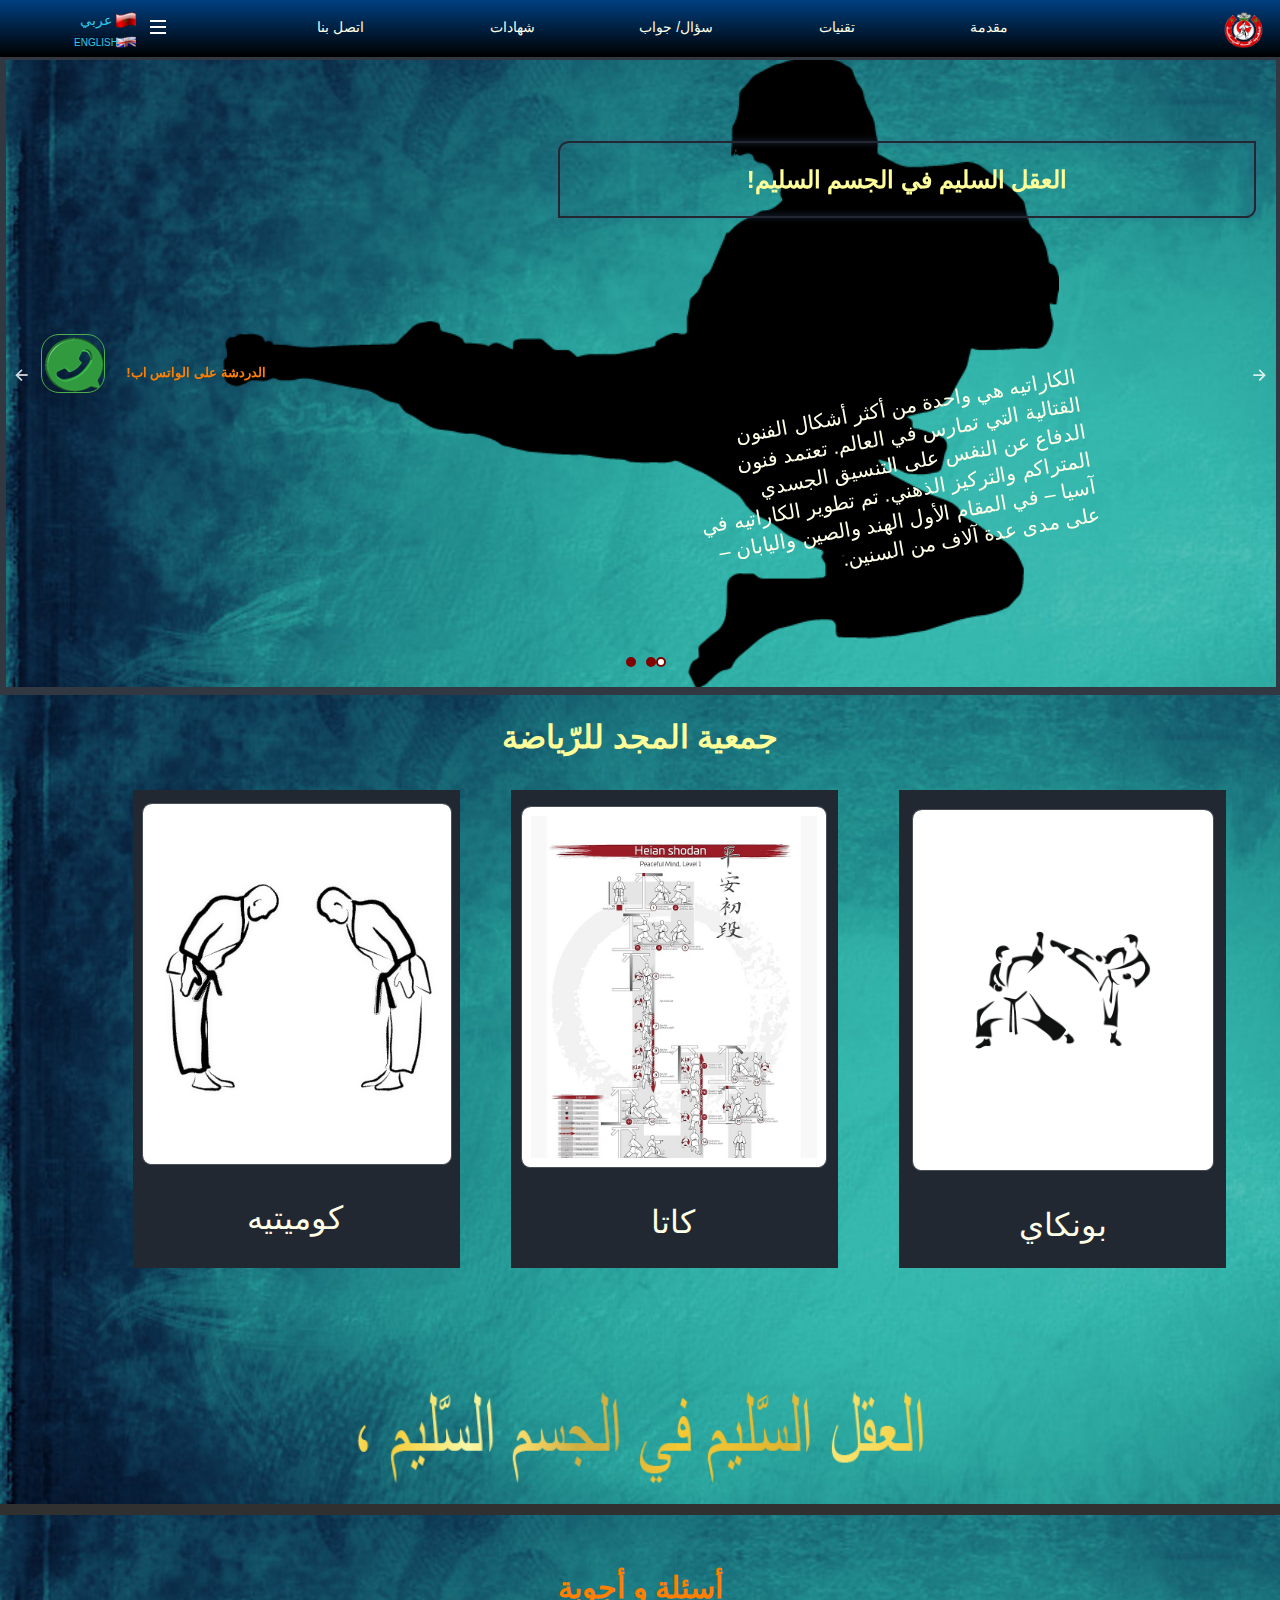
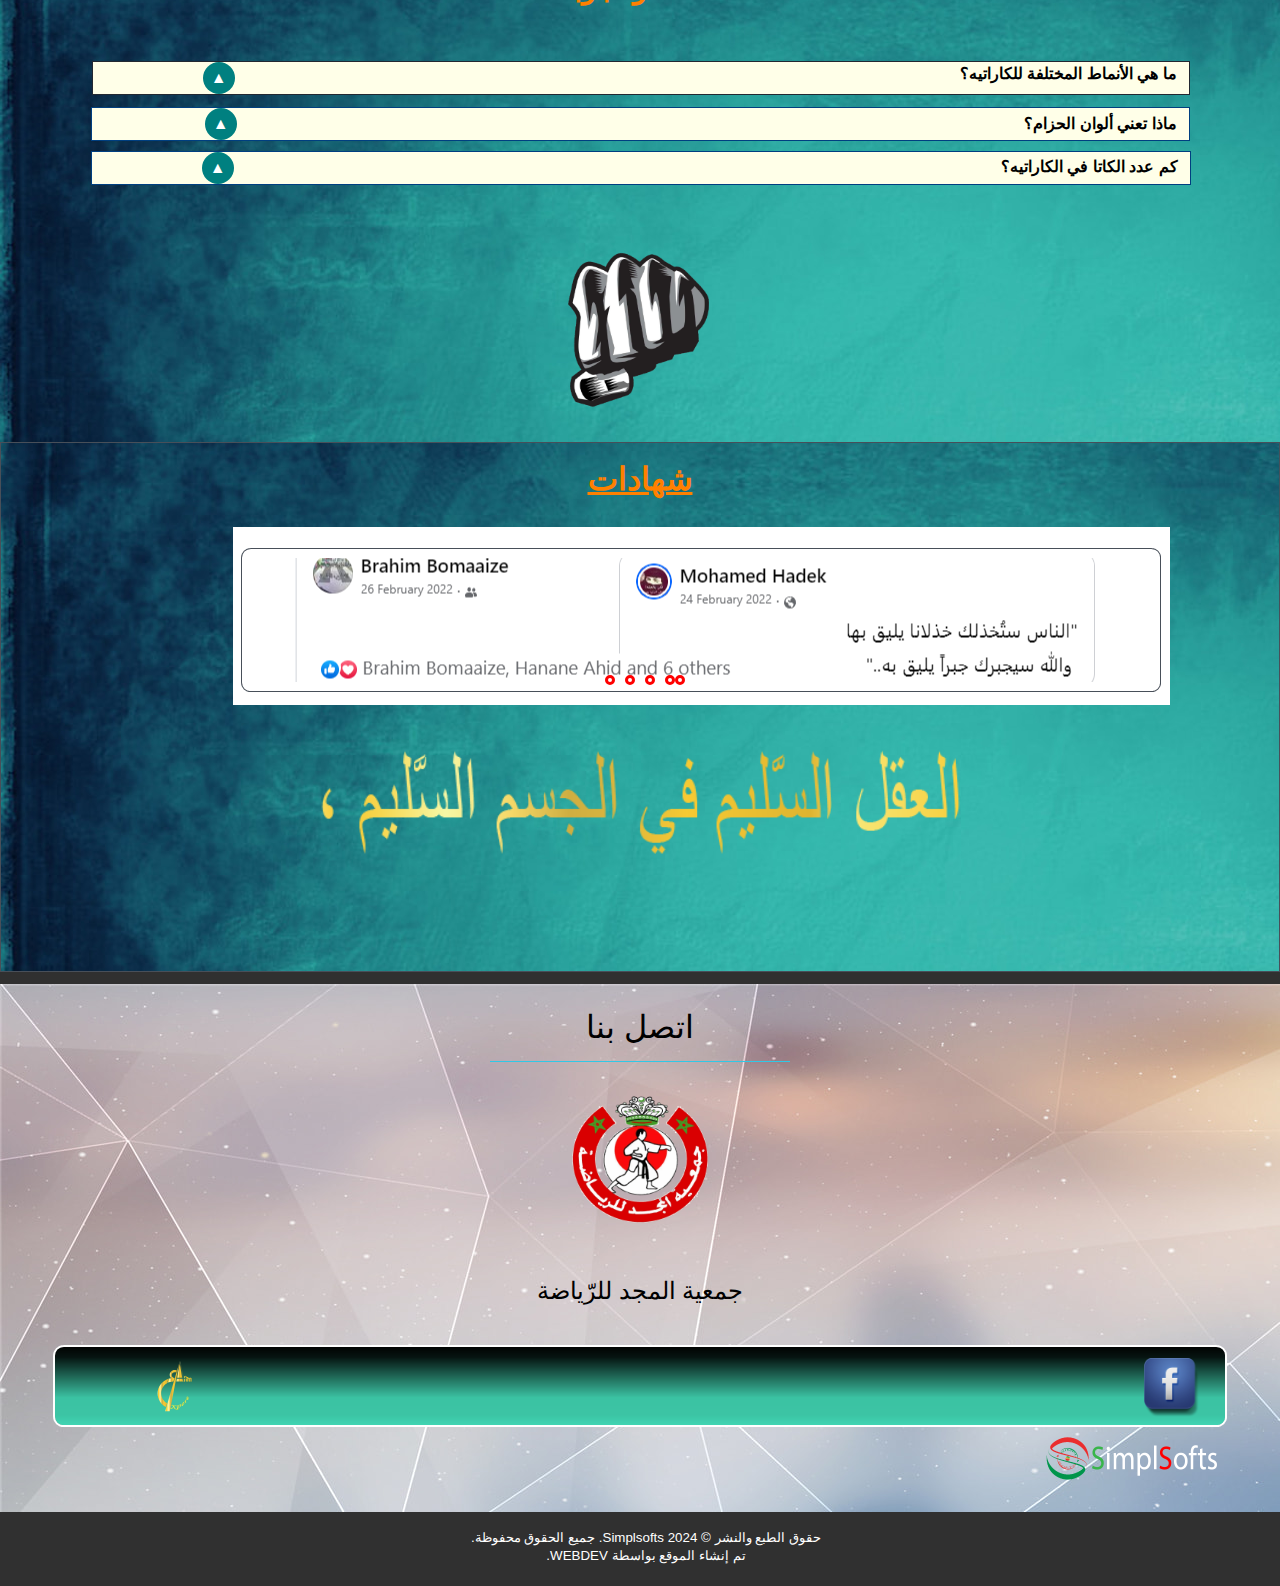
==== commit 647a3793: "Add files via upload" ====
--- a/L19/index.html
+++ b/L19/index.html
@@ -1,49 +1,49 @@
 <!DOCTYPE html>
-<!-- Presentation 25/02/2024 10:44 WEBDEV 25 25.0.204.0 --><html lang="ar" class="htmlstd html5"  dir=rtl>
+<!-- Presentation 26/02/2024 09:35 WEBDEV 25 25.0.204.0 --><html lang="ar" class="htmlstd html5"  dir=rtl>
 <head><meta http-equiv="Content-Type" content="text/html; charset=UTF-8">
 <title>SIMPLSOFTS</title><meta name="generator" content="WEBDEV">
 <meta http-equiv="x-ua-compatible" content="ie=edge,requiresActiveX=true"><meta name="viewport" content="width=device-width, initial-scale=1"><meta name="apple-itunes-app" content="app-id=1016437412">
 <link rel="shortcut icon" type="image/x-icon" href="../ext/SIGN.png">
 <style type="text/css">.wblien,.wblienHorsZTR {border:0;background:transparent;padding:0;text-align:center;box-shadow:none;_line-height:normal;-webkit-box-decoration-break: clone;box-decoration-break: clone; color:#ffffff;}.wblienHorsZTR {border:0 !important;background:transparent !important;outline-width:0 !important;} .wblienHorsZTR:not([class^=l-]) {box-shadow: none !important;}a:active{}a:visited{}</style><link rel="stylesheet" type="text/css" href="res/standard.css?100012e12aa38">
 <link rel="stylesheet" type="text/css" href="res/static.css?10002cbe0c540">
-<style type="text/css">.webdevclass-riche { transition:font-size 300ms; }</style><link rel="stylesheet" type="text/css" href="Ankaa250AnkaaEfemDeep_rwd.css?100002f4703c5">
-<link rel="stylesheet" type="text/css" href="KARATEKA250AnkaaEfemDeep_rwd.css?10000323e6c43">
-<link rel="stylesheet" type="text/css" href="palette-EfemDeep_rwd.css?10000a121dd2f">
+<style type="text/css">.webdevclass-riche { transition:font-size 300ms; }</style><link rel="stylesheet" type="text/css" href="Ankaa250AnkaaEfemDeep_rwd.css?100003baabb5a">
+<link rel="stylesheet" type="text/css" href="KARATEKA250AnkaaEfemDeep_rwd.css?100006176dd07">
+<link rel="stylesheet" type="text/css" href="palette-EfemDeep_rwd.css?10000920f10e7">
 <link rel="stylesheet" type="text/css" href="res/WDMenu.css?1000020fc9521">
-<link rel="stylesheet" type="text/css" href="Presentation_rtl_style.css?10000f44b41b0">
+<link rel="stylesheet" type="text/css" href="Presentation_rtl_style.css?10000f508af5b">
 <style type="text/css">
 a {text-decoration:none;}
 a:hover {text-decoration:underline;}
-body{ position:relative;line-height:normal;height:auto; min-height:100%; color:#abb9c9;} body{}html {background-color:#ffffff;position:relative;}#page{position:relative;background-position:center top ; background-color:#303030;}html {height:100%;overflow-x:hidden;} body,form {height:auto; min-height:100%;margin:0 auto !important;box-sizing:border-box;} html, form {height:100%;}body {background:none;}#A18{font-family:inherit;color:#FFFFFF;background-color:#008080;background-image:url(../ext/VERTF_9D1ECEFC_.png);}.padding#A22,.webdevclass-riche #A22,.webdevclass-riche#A22,.padding#tzA22,.webdevclass-riche #tzA22,.webdevclass-riche#tzA22{padding-right:0;}#A125,#tzA125{font-weight:bold;color:#FFFF00;background-color:inherit;-ms-transition:background-color 150ms ease-out 0ms;-moz-transition:background-color 150ms ease-out 0ms;-webkit-transition:background-color 150ms ease-out 0ms;-o-transition:background-color 150ms ease-out 0ms;transition:background-color 150ms ease-out 0ms;}#A125.wbSurvol,#tzA125.wbSurvol,#A125:hover,#tzA125:hover{background-color:#5BC0DE;}.l-7{background-attachment:scroll;background-color:inherit;background-image:url(../ext/K3.png);background-position:center center ;background-repeat:no-repeat;background-size:contain;background-origin:content-box;}.A18_1-sty10001{background-attachment:scroll;background-color:inherit;background-image:url(../ext/K3.png);background-position:center center ;background-repeat:no-repeat;background-size:contain;background-origin:content-box;}.l-8{background-attachment:scroll;background-color:inherit;background-image:url(../ext/K1.png);background-position:center center ;background-repeat:no-repeat;background-size:contain;background-origin:content-box;}.A18_2-sty10001{background-attachment:scroll;background-color:inherit;background-image:url(../ext/K1.png);background-position:center center ;background-repeat:no-repeat;background-size:contain;background-origin:content-box;}.l-9{background-attachment:scroll;background-color:inherit;background-image:url(../ext/KATA.png);background-position:center center ;background-repeat:no-repeat;background-size:contain;}.A18_3-sty10001{background-attachment:scroll;background-color:inherit;background-image:url(../ext/KATA.png);background-position:center center ;background-repeat:no-repeat;background-size:contain;}.l-6{font-family:inherit;color:#FFFFFF;background-color:#008080;background-image:url(../ext/VERTF_9D1ECEFC_.png);}.A18-sty10001{font-family:inherit;color:#FFFFFF;background-color:#008080;background-image:url(../ext/VERTF_9D1ECEFC_.png);}.A18-sty10621{background-color:#800000;border-left-color:#800000;border-top-color:#800000;border-right-color:#800000;border-bottom-color:#800000;border-radius:10px;}.A18-sty10615{background-image:url(res/BAN_Geometric_Arrow_Left250_AnkaaEfem_Deep.png);opacity:0.80;}.A18-sty10617{background-image:url(res/BAN_Geometric_Arrow_Right250_AnkaaEfem_Deep.png);opacity:0.80;}#A63{background-color:inherit;}#A64,#bzA64{color:#FFFFFF;background-color:transparent;}#tzA86,#tzA86{font-weight:bold;color:#FF8000;text-align:right;}#tzA86.wbSurvol,#tzA86.wbSurvol,#tzA86:hover,#tzA86:hover{color:#FF0000;-ms-transform:skew(10.00deg,5.00deg);-moz-transform:skew(10.00deg,5.00deg);-webkit-transform:skew(10.00deg,5.00deg);-o-transform:skew(10.00deg,5.00deg);transform:skew(10.00deg,5.00deg);}.padding#tzA86.wbSurvol,.webdevclass-riche #tzA86.wbSurvol,.webdevclass-riche#tzA86.wbSurvol,.padding#tzA86.wbSurvol,.webdevclass-riche #tzA86.wbSurvol,.webdevclass-riche#tzA86.wbSurvol,.padding#tzA86:hover,.webdevclass-riche #tzA86:hover,.webdevclass-riche#tzA86:hover,.padding#tzA86:hover,.webdevclass-riche #tzA86:hover,.webdevclass-riche#tzA86:hover{padding-left:0;}.A63-sty10001{background-color:inherit;}#tzA19,#tzA19{font-size:xx-large;font-size:2rem;font-weight:bold;color:#FFFF99;text-align:center;}#A50{-ms-animation:defil1 3000ms linear 0ms infinite normal none;-moz-animation:defil1 3000ms linear 0ms infinite normal none;-webkit-animation:defil1 3000ms linear 0ms infinite normal none;-o-animation:defil1 3000ms linear 0ms infinite normal none;animation:defil1 3000ms linear 0ms infinite normal none;}@media only all and (max-width: 1025px){#A50{-ms-animation:defil1 500ms linear 0ms infinite alternate-reverse none;-moz-animation:defil1 500ms linear 0ms infinite alternate-reverse none;-webkit-animation:defil1 500ms linear 0ms infinite alternate-reverse none;-o-animation:defil1 500ms linear 0ms infinite alternate-reverse none;animation:defil1 500ms linear 0ms infinite alternate-reverse none;}}@media only all and (max-width: 581px){#A50{-ms-animation:defil1 500ms linear 0ms infinite alternate-reverse none;-moz-animation:defil1 500ms linear 0ms infinite alternate-reverse none;-webkit-animation:defil1 500ms linear 0ms infinite alternate-reverse none;-o-animation:defil1 500ms linear 0ms infinite alternate-reverse none;animation:defil1 500ms linear 0ms infinite alternate-reverse none;}}#A23{background-color:inherit;}.dzA28{width:100%;;overflow-x:hidden;;overflow-y:hidden;position:relative;}.dzA31{width:100%;;overflow-x:hidden;;overflow-y:hidden;position:relative;}.dzA46{width:100%;;overflow-x:hidden;;overflow-y:hidden;position:relative;}.A23-sty10001{background-color:inherit;}.l-15{background-image:url(../ext/VERTF_9D1ECEFC_.png);}.A15-sty10001{background-image:url(../ext/VERTF_9D1ECEFC_.png);}#tzA32,#tzA32{font-size:30px;font-size:1.875rem;font-weight:bold;color:#FF8000;text-align:center;}#con-A48,#bzcon-A48{border-style:solid;border-width:1px;border-color:#222831;border-collapse:collapse;empty-cells:show;border-spacing:0;}#H-A48{cursor:pointer;}#A78{background-color:#008080;}#A96,#tzA96{background-image:url(res/watch%20v=4pBLM5d-Xms_CE_.png);}.l-20{}#con-A97,#bzcon-A97{border-style:solid;border-width:1px;border-color:#003f80;border-collapse:collapse;empty-cells:show;border-spacing:0;}#H-A97{cursor:pointer;}#A98{background-color:#008080;}.dzA102{;overflow-x:hidden;;overflow-y:hidden;position:static;}.l-21{}#con-A82,#bzcon-A82{border-style:solid;border-width:1px;border-color:#003f80;border-collapse:collapse;empty-cells:show;border-spacing:0;}#H-A82{cursor:pointer;}#A103{background-color:#008080;}.padding#A105,.webdevclass-riche #A105,.webdevclass-riche#A105,.padding#tzA105,.webdevclass-riche #tzA105,.webdevclass-riche#tzA105{padding-left:0;}.l-22{}.dzA49{width:234px;height:201px;;overflow-x:hidden;;overflow-y:hidden;position:static;}.l-19{background-image:url(../ext/VERTF_9D1ECEFC_.png);}.A16-sty10001{background-image:url(../ext/VERTF_9D1ECEFC_.png);}#A40{background-color:transparent;}.dzA36{width:100%;height:124px;;overflow-x:hidden;;overflow-y:hidden;position:relative;}.l-41{}.dzA34{width:100%;height:124px;;overflow-x:hidden;;overflow-y:hidden;position:relative;}.l-42{}.dzA81{width:122px;height:101px;;overflow-x:hidden;;overflow-y:hidden;position:static;}.l-43{}.dzA30{width:122px;height:101px;;overflow-x:hidden;;overflow-y:hidden;position:static;}.l-44{}#A37{background-color:inherit;}.dzA39{width:100%;;overflow-x:hidden;;overflow-y:hidden;position:static;}.dzA42{width:68px;height:52px;;overflow-x:hidden;;overflow-y:hidden;position:static;}.A37-sty10001{background-color:inherit;}.l-45{background-position:center center ;background-repeat:no-repeat;background-size:contain;}.A40_5-sty10001{background-position:center center ;background-repeat:no-repeat;background-size:contain;}.A40-sty10001{background-color:transparent;}.A40-sty10621{border-left-width:3px;border-left-color:#FF0000;border-top-width:3px;border-top-color:#FF0000;border-right-width:3px;border-right-color:#FF0000;border-bottom-width:3px;border-bottom-color:#FF0000;}.A40-sty10615{background-image:url(res/BAN_Default_Arrow_Left250_AnkaaEfem_Deep.png);}.A40-sty10617{background-image:url(res/BAN_Default_Arrow_Right250_AnkaaEfem_Deep.png);}.l-39{background-image:url(../ext/VERTF_9D1ECEFC_.png);border-top-width:0;border-right-width:0;border-bottom-width:0;border-left-width:0;border-left:1px solid #484F59;border-top:1px solid #484F59;border-right:1px solid #484F59;border-bottom:1px solid #484F59;border-radius:0;}.A27-sty10001{background-image:url(../ext/VERTF_9D1ECEFC_.png);border-top-width:0;border-right-width:0;border-bottom-width:0;border-left-width:0;border-left:1px solid #484F59;border-top:1px solid #484F59;border-right:1px solid #484F59;border-bottom:1px solid #484F59;border-radius:0;}#A89{background-color:inherit;}.dzA90{width:100%;;overflow-x:hidden;;overflow-y:hidden;position:relative;}.dzA93{width:100%;;overflow-x:hidden;;overflow-y:hidden;position:relative;}.dzA116{width:100%;;overflow-x:hidden;;overflow-y:hidden;position:relative;}#A117{background-color:inherit;}.dzA118{width:206px;height:173px;;overflow-x:hidden;;overflow-y:hidden;position:static;}#A119,#tzA119{font-size:x-large;font-size:1.5rem;color:#000000;text-align:center;}.A117-sty10001{background-color:inherit;}#tzA120,#tzA120{font-size:xx-large;font-size:2rem;color:#000000;text-align:center;}.A89-sty10001{background-color:inherit;}.l-60{background-image:url(res/3D_447DAF7F_.png);}.A88-sty10001{background-image:url(res/3D_447DAF7F_.png);}.l-65{}#A44,#tzA44{color:#222831;text-align:center;vertical-align:middle;}.dzA2{width:57px;height:47px;;overflow-x:hidden;;overflow-y:hidden;position:static;}.A3-sty10001{font-family:Arial, Helvetica, sans-serif;font-size:14px;font-size:0.875rem;color:#FFFFE8;text-align:center;vertical-align:middle;border-left:none;border-top:none;border-right:none;border-bottom:1px solid rgba(255,255,255,0.00);-ms-transition:border 300ms ease 0ms,padding 300ms ease 0ms;-moz-transition:border 300ms ease 0ms,padding 300ms ease 0ms;-webkit-transition:border 300ms ease 0ms,padding 300ms ease 0ms;-o-transition:border 300ms ease 0ms,padding 300ms ease 0ms;transition:border 300ms ease 0ms,padding 300ms ease 0ms;outline-width:0;}.htmlstd .padding.A3-sty10001,.htmlstd .webdevclass-riche .A3-sty10001,.htmlstd .webdevclass-riche.A3-sty10001{padding:10px 8px;}.A3-sty10001.wbSurvol,.A3-sty10001:hover{color:#FF8000;text-decoration:none ;border-bottom:3px solid #FFFFE8;-ms-transition:padding 100ms ease 0ms,border 100ms ease 0ms;-moz-transition:padding 100ms ease 0ms,border 100ms ease 0ms;-webkit-transition:padding 100ms ease 0ms,border 100ms ease 0ms;-o-transition:padding 100ms ease 0ms,border 100ms ease 0ms;transition:padding 100ms ease 0ms,border 100ms ease 0ms;}.htmlstd .padding.A3-sty10001.wbSurvol,.htmlstd .webdevclass-riche .A3-sty10001.wbSurvol,.htmlstd .webdevclass-riche.A3-sty10001.wbSurvol,.htmlstd .padding.A3-sty10001:hover,.htmlstd .webdevclass-riche .A3-sty10001:hover,.htmlstd .webdevclass-riche.A3-sty10001:hover{padding:10px 8px 8px;}.A3-sty10001.wbFocus,.A3-sty10001:focus{color:#FF0000;text-decoration:none ;outline:none;}.A3-sty10001.wbActif,.A3-sty10001:active{color:#FF8000;text-decoration:none ;border-bottom:3px solid #FF0000;}.htmlstd .padding.A3-sty10001.wbActif,.htmlstd .webdevclass-riche .A3-sty10001.wbActif,.htmlstd .webdevclass-riche.A3-sty10001.wbActif,.htmlstd .padding.A3-sty10001:active,.htmlstd .webdevclass-riche .A3-sty10001:active,.htmlstd .webdevclass-riche.A3-sty10001:active{padding:10px 8px 8px;}@media only all and (max-width: 1025px){.A3-sty10001{font-family:'Lucida Console', Monaco, monospace;font-size:12px;font-size:0.75rem;font-weight:bold;color:#FFFFE8;text-align:left;vertical-align:auto;background-color:#000000;}}@media only all and (max-width: 1025px){.htmlstd .padding.A3-sty10001,.htmlstd .webdevclass-riche .A3-sty10001,.htmlstd .webdevclass-riche.A3-sty10001{padding-right:8px;padding-left:8px;}}@media only all and (max-width: 1025px){.A3-sty10001.wbSurvol,.A3-sty10001:hover{border-bottom:3px solid rgba(63,81,181,0.00);}}@media only all and (max-width: 1025px){.htmlstd .padding.A3-sty10001.wbSurvol,.htmlstd .webdevclass-riche .A3-sty10001.wbSurvol,.htmlstd .webdevclass-riche.A3-sty10001.wbSurvol,.htmlstd .padding.A3-sty10001:hover,.htmlstd .webdevclass-riche .A3-sty10001:hover,.htmlstd .webdevclass-riche.A3-sty10001:hover{padding-right:8px;padding-left:8px;}}@media only all and (max-width: 1025px){.A3-sty10001.wbActif,.A3-sty10001:active{border-bottom:3px solid rgba(63,81,181,0.00);}}@media only all and (max-width: 1025px){.htmlstd .padding.A3-sty10001.wbActif,.htmlstd .webdevclass-riche .A3-sty10001.wbActif,.htmlstd .webdevclass-riche.A3-sty10001.wbActif,.htmlstd .padding.A3-sty10001:active,.htmlstd .webdevclass-riche .A3-sty10001:active,.htmlstd .webdevclass-riche.A3-sty10001:active{padding-right:8px;padding-left:8px;}}@media only all and (max-width: 581px){.A3-sty10001{font-size:14px;font-size:0.875rem;font-weight:bold;color:#FFFFE8;text-align:left;vertical-align:auto;}}@media only all and (max-width: 581px){.htmlstd .padding.A3-sty10001,.htmlstd .webdevclass-riche .A3-sty10001,.htmlstd .webdevclass-riche.A3-sty10001{padding-right:8px;padding-left:8px;}}@media only all and (max-width: 581px){.A3-sty10001.wbSurvol,.A3-sty10001:hover{border-bottom:3px solid rgba(63,81,181,0.00);}}@media only all and (max-width: 581px){.htmlstd .padding.A3-sty10001.wbSurvol,.htmlstd .webdevclass-riche .A3-sty10001.wbSurvol,.htmlstd .webdevclass-riche.A3-sty10001.wbSurvol,.htmlstd .padding.A3-sty10001:hover,.htmlstd .webdevclass-riche .A3-sty10001:hover,.htmlstd .webdevclass-riche.A3-sty10001:hover{padding-right:8px;padding-left:8px;}}@media only all and (max-width: 581px){.A3-sty10001.wbActif,.A3-sty10001:active{border-bottom:3px solid rgba(63,81,181,0.00);}}@media only all and (max-width: 581px){.htmlstd .padding.A3-sty10001.wbActif,.htmlstd .webdevclass-riche .A3-sty10001.wbActif,.htmlstd .webdevclass-riche.A3-sty10001.wbActif,.htmlstd .padding.A3-sty10001:active,.htmlstd .webdevclass-riche .A3-sty10001:active,.htmlstd .webdevclass-riche.A3-sty10001:active{padding-right:8px;padding-left:8px;}}.A3-sty10235{font-family:Roboto, Helvetica, Arial, sans-serif;color:#FFFFE8;text-align:center;background-color:#303030;}.A3-sty10235.wbSurvol,.A3-sty10235:hover{background-color:#800000;}.A3-sty10235.wbFocus,.A3-sty10235:focus{background-color:#800000;}.A3-sty10235.wbActif,.A3-sty10235:active{background-color:#800000;}@media only all and (max-width: 1025px){.A3-sty10235{color:#FFFFE8;}}@media only all and (max-width: 581px){.A3-sty10235{font-family:'Comic Sans MS', cursive;font-size:large;font-size:1.125rem;font-weight:bold;text-align:left;vertical-align:auto;border-top:1px solid #FFFF99;border-bottom:1px solid #FFFF99;outline:1px solid #E0E0E0;}}#A123{background-color:inherit;}#A4{background-color:inherit;background-image:url(res/Btn_Menu_Popup250_AnkaaEfem_Deep.png);}#A73,#tzA73{text-align:center;background-attachment:scroll;background-image:url(maroc.png);background-position:right center ;background-repeat:no-repeat;background-size:contain;}@media only all and (max-width: 1025px){#A73,#tzA73{background-attachment:scroll;background-image:url(maroc.png);background-position:right center ;background-repeat:no-repeat;background-size:contain;}}@media only all and (max-width: 581px){#A73,#tzA73{background-attachment:scroll;background-image:url(maroc.png);background-position:right center ;background-repeat:no-repeat;background-size:contain;}}#A124,#tzA124{font-size:x-small;font-size:0.625rem;text-align:center;background-attachment:scroll;background-image:url(ENGLISH.png);background-position:right center ;background-repeat:no-repeat;background-size:contain;}@media only all and (max-width: 1025px){#A124,#tzA124{background-attachment:scroll;background-image:url(ENGLISH.png);background-position:right center ;background-repeat:no-repeat;background-size:contain;}}@media only all and (max-width: 581px){#A124,#tzA124{background-attachment:scroll;background-image:url(ENGLISH.png);background-position:right center ;background-repeat:no-repeat;background-size:contain;}}.A123-sty10001{background-color:inherit;}.htmlstd .A1-sty10001.wbgrise{color:#909090;text-shadow:0 1px 0 rgba(255,255,255,0.50);}.htmlstd .padding.A1-sty10001.wbgrise,.htmlstd .webdevclass-riche .A1-sty10001.wbgrise,.htmlstd .webdevclass-riche.A1-sty10001.wbgrise{padding-left:0;}.A1-sty10735{font-family:'Times New Roman', Times, serif;color:#FFFFFF;letter-spacing:0.02em;text-align:center;text-transform:uppercase;vertical-align:middle;background-color:#30C8E6;border-radius:2px;box-shadow:0 2px 2px 0 rgba(171,185,201,0.14),0 3px 1px -2px rgba(171,185,201,0.20),0 1px 5px 0 rgba(171,185,201,0.12);}.A1-sty10735.wbSurvol,.A1-sty10735:hover{-ms-transition:box-shadow 280ms linear 0ms;-moz-transition:box-shadow 280ms linear 0ms;-webkit-transition:box-shadow 280ms linear 0ms;-o-transition:box-shadow 280ms linear 0ms;transition:box-shadow 280ms linear 0ms;}.A1-sty10735.wbFocus,.A1-sty10735:focus{box-shadow:0 0 8px 0 rgba(171,185,201,0.18),0 8px 16px 0 rgba(171,185,201,0.36);outline:none;outline:none;}.A1-sty10735.wbActif,.A1-sty10735:active{box-shadow:0 4px 5px 0 rgba(171,185,201,0.30),0 1px 10px 0 rgba(171,185,201,0.12),0 2px 4px -1px rgba(171,185,201,0.20);-ms-transition:box-shadow 280ms linear 0ms;-moz-transition:box-shadow 280ms linear 0ms;-webkit-transition:box-shadow 280ms linear 0ms;-o-transition:box-shadow 280ms linear 0ms;transition:box-shadow 280ms linear 0ms;outline:none;outline:none;}.htmlstd .padding.A1-sty10735.wbActif,.htmlstd .webdevclass-riche .A1-sty10735.wbActif,.htmlstd .webdevclass-riche.A1-sty10735.wbActif,.htmlstd .padding.A1-sty10735:active,.htmlstd .webdevclass-riche .A1-sty10735:active,.htmlstd .webdevclass-riche.A1-sty10735:active{padding-left:0;}.htmlstd .A1-sty10735.wbgrise{font-family:Arial, Helvetica, sans-serif;font-size:12px;font-size:0.75rem;color:#909090;text-align:center;vertical-align:middle;background-color:#CC0000;text-shadow:0 1px 0 rgba(255,255,255,0.50);}@media only all and (max-width: 1025px){.A1-sty10735{color:#FFFFE8;background-color:inherit;border-top:1px solid #DADADA;border-bottom:1px solid #DADADA;box-shadow:0 5px 5px 0 rgba(66,66,66,0.20);}}@media only all and (max-width: 581px){.A1-sty10735{color:#FFFF99;text-align:center;vertical-align:auto;background-color:inherit;opacity:0.50;border-top:1px solid #DADADA;border-bottom:1px solid #DADADA;box-shadow:0 5px 5px 0 rgba(66,66,66,0.20);}}.wbplanche{background-repeat:repeat;background-position:0% 0%;background-attachment:scroll;background-size:auto auto;background-origin:padding-box;}.wbplancheLibInc{_font-size:1px;}</style></head><body onclick="clWDUtil.pfGetTraitement('PRESENTATION',0,void 0)(event); " onload="clWDUtil.pfGetTraitement('PRESENTATION',15,void 0)(event); " class="wbRwd"><form name="PRESENTATION" action="index.html" target="_self" method="post" class="clearfix"><div class="h-0"><input type="hidden" name="WD_JSON_PROPRIETE_" value=""/><input type="hidden" name="WD_BUTTON_CLICK_" value=""><input type="hidden" name="WD_ACTION_" value=""></div><div  class="clearfix ancragecenter pos1"><div  id="page" class="clearfix ancragecenter pos2" data-window-width="1287" data-window-height="4867" data-width="1287" data-height="4867" data-media="[{'query':'@media only all and (max-width: 1025px)','attr':{'data-window-width':'1024','data-window-height':'4796','data-width':'1024','data-height':'4870'}},{'query':'@media only all and (max-width: 581px)','attr':{'data-window-width':'580','data-window-height':'4962','data-width':'580','data-height':'5036'}}]"><div  class="clearfix pos3"><div id="dwwA5" style="position:fixed;right:0px;top:0px;width:100%;height:57px;z-index:802;" class="wbEpingle ancragefixedl" style="position:fixed;right:0px;top:0px;width:100%;height:57px;z-index:802;" data-width="1287" data-media="[{'query':'@media only all and (max-width: 1025px)','attr':{'data-width':'1024','data-min-width':'0'}},{'query':'@media only all and (max-width: 581px)','attr':{'data-width':'580','data-min-width':'0'}}]"><table style=" width:100%;height:57px;"><tr><td style="background-color:#003f80;" id="tzA5" class="l-73 wbEpingle padding wbEpingle valigntop" data-width="1287" data-media="[{'query':'@media only all and (max-width: 1025px)','attr':{'data-width':'1024','data-min-width':'0'}},{'query':'@media only all and (max-width: 581px)','attr':{'data-width':'580','data-min-width':'0'}}]"><table data-width="1287" data-media="[{'query':'@media only all and (max-width: 1025px)','attr':{'data-width':'1024','data-min-width':'0'}},{'query':'@media only all and (max-width: 581px)','attr':{'data-width':'580','data-min-width':'0'}}]" style=" width:100%; background-color:#003f80;" id="A5" class="wbEpingle">
+body{ position:relative;line-height:normal;height:auto; min-height:100%; color:#abb9c9;} body{}html {background-color:#ffffff;position:relative;}#page{position:relative;background-position:center top ; background-color:#303030;}html {height:100%;overflow-x:hidden;} body,form {height:auto; min-height:100%;margin:0 auto !important;box-sizing:border-box;} html, form {height:100%;}body {background:none;}#A18{font-family:inherit;color:#FFFFFF;background-color:#008080;background-image:url(../ext/VERTF_9D1ECEFC_.png);}.padding#A22,.webdevclass-riche #A22,.webdevclass-riche#A22,.padding#tzA22,.webdevclass-riche #tzA22,.webdevclass-riche#tzA22{padding-right:0;}#A125,#tzA125{font-weight:bold;color:#FFFF00;background-color:inherit;-ms-transition:background-color 150ms ease-out 0ms;-moz-transition:background-color 150ms ease-out 0ms;-webkit-transition:background-color 150ms ease-out 0ms;-o-transition:background-color 150ms ease-out 0ms;transition:background-color 150ms ease-out 0ms;}#A125.wbSurvol,#tzA125.wbSurvol,#A125:hover,#tzA125:hover{background-color:#5BC0DE;}.l-7{background-attachment:fixed;background-color:inherit;background-image:url(../ext/K3.png);background-position:center center ;background-repeat:no-repeat;background-size:contain;}.A18_1-sty10001{background-attachment:fixed;background-color:inherit;background-image:url(../ext/K3.png);background-position:center center ;background-repeat:no-repeat;background-size:contain;}.l-8{background-attachment:fixed;background-color:inherit;background-image:url(../ext/K1.png);background-position:center center ;background-repeat:no-repeat;background-size:contain;}.A18_2-sty10001{background-attachment:fixed;background-color:inherit;background-image:url(../ext/K1.png);background-position:center center ;background-repeat:no-repeat;background-size:contain;}.l-9{background-attachment:fixed;background-color:inherit;background-image:url(../ext/KATA.png);background-position:center center ;background-repeat:no-repeat;background-size:contain;}.A18_3-sty10001{background-attachment:fixed;background-color:inherit;background-image:url(../ext/KATA.png);background-position:center center ;background-repeat:no-repeat;background-size:contain;}.l-6{font-family:inherit;color:#FFFFFF;background-color:#008080;background-image:url(../ext/VERTF_9D1ECEFC_.png);}.A18-sty10001{font-family:inherit;color:#FFFFFF;background-color:#008080;background-image:url(../ext/VERTF_9D1ECEFC_.png);}.A18-sty10621{background-color:#800000;border-left-color:#800000;border-top-color:#800000;border-right-color:#800000;border-bottom-color:#800000;border-radius:10px;}.A18-sty10615{background-image:url(res/BAN_Geometric_Arrow_Left250_AnkaaEfem_Deep.png);opacity:0.80;}.A18-sty10617{background-image:url(res/BAN_Geometric_Arrow_Right250_AnkaaEfem_Deep.png);opacity:0.80;}#A43{background-color:inherit;}#A64,#bzA64{color:#FFFFFF;background-color:transparent;}#tzA86,#tzA86{font-weight:bold;color:#FF8000;text-align:right;}#tzA86.wbSurvol,#tzA86.wbSurvol,#tzA86:hover,#tzA86:hover{color:#FF0000;-ms-transform:skew(10.00deg,5.00deg);-moz-transform:skew(10.00deg,5.00deg);-webkit-transform:skew(10.00deg,5.00deg);-o-transform:skew(10.00deg,5.00deg);transform:skew(10.00deg,5.00deg);}.padding#tzA86.wbSurvol,.webdevclass-riche #tzA86.wbSurvol,.webdevclass-riche#tzA86.wbSurvol,.padding#tzA86.wbSurvol,.webdevclass-riche #tzA86.wbSurvol,.webdevclass-riche#tzA86.wbSurvol,.padding#tzA86:hover,.webdevclass-riche #tzA86:hover,.webdevclass-riche#tzA86:hover,.padding#tzA86:hover,.webdevclass-riche #tzA86:hover,.webdevclass-riche#tzA86:hover{padding-left:0;}.A43-sty10001{background-color:inherit;}#tzA19,#tzA19{font-size:xx-large;font-size:2rem;font-weight:bold;color:#FFFF99;text-align:center;}#A50{-ms-animation:defil1 3000ms linear 0ms infinite normal none;-moz-animation:defil1 3000ms linear 0ms infinite normal none;-webkit-animation:defil1 3000ms linear 0ms infinite normal none;-o-animation:defil1 3000ms linear 0ms infinite normal none;animation:defil1 3000ms linear 0ms infinite normal none;}@media only all and (max-width: 1025px){#A50{-ms-animation:defil1 500ms linear 0ms infinite alternate-reverse none;-moz-animation:defil1 500ms linear 0ms infinite alternate-reverse none;-webkit-animation:defil1 500ms linear 0ms infinite alternate-reverse none;-o-animation:defil1 500ms linear 0ms infinite alternate-reverse none;animation:defil1 500ms linear 0ms infinite alternate-reverse none;}}@media only all and (max-width: 581px){#A50{-ms-animation:defil1 500ms linear 0ms infinite alternate-reverse none;-moz-animation:defil1 500ms linear 0ms infinite alternate-reverse none;-webkit-animation:defil1 500ms linear 0ms infinite alternate-reverse none;-o-animation:defil1 500ms linear 0ms infinite alternate-reverse none;animation:defil1 500ms linear 0ms infinite alternate-reverse none;}}#A23{background-color:inherit;}.dzA28{width:100%;;overflow-x:hidden;;overflow-y:hidden;position:relative;}.dzA31{width:100%;;overflow-x:hidden;;overflow-y:hidden;position:relative;}.dzA46{width:100%;;overflow-x:hidden;;overflow-y:hidden;position:relative;}.A23-sty10001{background-color:inherit;}.l-14{background-image:url(../ext/VERTF_9D1ECEFC_.png);}.A15-sty10001{background-image:url(../ext/VERTF_9D1ECEFC_.png);}#tzA32,#tzA32{font-size:30px;font-size:1.875rem;font-weight:bold;color:#FF8000;text-align:center;}#con-A48,#bzcon-A48{border-style:solid;border-width:1px;border-color:#222831;border-collapse:collapse;empty-cells:show;border-spacing:0;}#H-A48{cursor:pointer;}#A78{background-color:#008080;}#A96,#tzA96{background-image:url(res/watch%20v=4pBLM5d-Xms_CE_.png);}.l-19{}#con-A97,#bzcon-A97{border-style:solid;border-width:1px;border-color:#003f80;border-collapse:collapse;empty-cells:show;border-spacing:0;}#H-A97{cursor:pointer;}#A98{background-color:#008080;}.dzA102{;overflow-x:hidden;;overflow-y:hidden;position:static;}.l-20{}#con-A82,#bzcon-A82{border-style:solid;border-width:1px;border-color:#003f80;border-collapse:collapse;empty-cells:show;border-spacing:0;}#H-A82{cursor:pointer;}#A103{background-color:#008080;}.padding#A105,.webdevclass-riche #A105,.webdevclass-riche#A105,.padding#tzA105,.webdevclass-riche #tzA105,.webdevclass-riche#tzA105{padding-left:0;}#A106,#tzA106{background-image:url(res/watch%20v=ojQ_ia2PBYU_CE_.png);}.l-21{}.dzA49{width:234px;height:201px;;overflow-x:hidden;;overflow-y:hidden;position:static;}.l-18{background-image:url(../ext/VERTF_9D1ECEFC_.png);}.A16-sty10001{background-image:url(../ext/VERTF_9D1ECEFC_.png);}#A40{background-color:transparent;}.dzA36{width:100%;height:124px;;overflow-x:hidden;;overflow-y:hidden;position:relative;}.l-41{}.dzA34{width:100%;height:124px;;overflow-x:hidden;;overflow-y:hidden;position:relative;}.l-42{}.dzA81{width:122px;height:101px;;overflow-x:hidden;;overflow-y:hidden;position:static;}.l-43{}.dzA30{width:122px;height:101px;;overflow-x:hidden;;overflow-y:hidden;position:static;}.l-44{}#A37{background-color:inherit;}.dzA39{width:100%;;overflow-x:hidden;;overflow-y:hidden;position:static;}.dzA42{width:68px;height:52px;;overflow-x:hidden;;overflow-y:hidden;position:static;}.A37-sty10001{background-color:inherit;}.l-45{background-position:center center ;background-repeat:no-repeat;background-size:contain;}.A40_5-sty10001{background-position:center center ;background-repeat:no-repeat;background-size:contain;}.A40-sty10001{background-color:transparent;}.A40-sty10621{border-left-width:3px;border-left-color:#FF0000;border-top-width:3px;border-top-color:#FF0000;border-right-width:3px;border-right-color:#FF0000;border-bottom-width:3px;border-bottom-color:#FF0000;}.A40-sty10615{background-image:url(res/BAN_Default_Arrow_Left250_AnkaaEfem_Deep.png);}.A40-sty10617{background-image:url(res/BAN_Default_Arrow_Right250_AnkaaEfem_Deep.png);}.l-39{background-image:url(../ext/VERTF_9D1ECEFC_.png);border-top-width:0;border-right-width:0;border-bottom-width:0;border-left-width:0;border-left:1px solid #484F59;border-top:1px solid #484F59;border-right:1px solid #484F59;border-bottom:1px solid #484F59;border-radius:0;}.A27-sty10001{background-image:url(../ext/VERTF_9D1ECEFC_.png);border-top-width:0;border-right-width:0;border-bottom-width:0;border-left-width:0;border-left:1px solid #484F59;border-top:1px solid #484F59;border-right:1px solid #484F59;border-bottom:1px solid #484F59;border-radius:0;}#A89{background-color:inherit;}.dzA90{width:100%;;overflow-x:hidden;;overflow-y:hidden;position:relative;}.dzA93{width:100%;;overflow-x:hidden;;overflow-y:hidden;position:relative;}.dzA116{width:100%;;overflow-x:hidden;;overflow-y:hidden;position:relative;}#A117{background-color:inherit;}.dzA118{width:206px;height:173px;;overflow-x:hidden;;overflow-y:hidden;position:static;}#A119,#tzA119{font-size:x-large;font-size:1.5rem;color:#000000;text-align:center;}.A117-sty10001{background-color:inherit;}#tzA120,#tzA120{font-size:xx-large;font-size:2rem;color:#000000;text-align:center;}.A89-sty10001{background-color:inherit;}.l-60{background-image:url(res/3D_447DAF7F_.png);}.A88-sty10001{background-image:url(res/3D_447DAF7F_.png);}.l-65{}#A44,#tzA44{color:#222831;text-align:center;vertical-align:middle;}.dzA2{width:57px;height:47px;;overflow-x:hidden;;overflow-y:hidden;position:static;}.A3-sty10001{font-family:Arial, Helvetica, sans-serif;font-size:14px;font-size:0.875rem;color:#FFFFE8;text-align:center;vertical-align:middle;border-left:none;border-top:none;border-right:none;border-bottom:1px solid rgba(255,255,255,0.00);-ms-transition:border 300ms ease 0ms,padding 300ms ease 0ms;-moz-transition:border 300ms ease 0ms,padding 300ms ease 0ms;-webkit-transition:border 300ms ease 0ms,padding 300ms ease 0ms;-o-transition:border 300ms ease 0ms,padding 300ms ease 0ms;transition:border 300ms ease 0ms,padding 300ms ease 0ms;outline-width:0;}.htmlstd .padding.A3-sty10001,.htmlstd .webdevclass-riche .A3-sty10001,.htmlstd .webdevclass-riche.A3-sty10001{padding:10px 8px;}.A3-sty10001.wbSurvol,.A3-sty10001:hover{color:#FF8000;text-decoration:none ;border-bottom:3px solid #FFFFE8;-ms-transition:padding 100ms ease 0ms,border 100ms ease 0ms;-moz-transition:padding 100ms ease 0ms,border 100ms ease 0ms;-webkit-transition:padding 100ms ease 0ms,border 100ms ease 0ms;-o-transition:padding 100ms ease 0ms,border 100ms ease 0ms;transition:padding 100ms ease 0ms,border 100ms ease 0ms;}.htmlstd .padding.A3-sty10001.wbSurvol,.htmlstd .webdevclass-riche .A3-sty10001.wbSurvol,.htmlstd .webdevclass-riche.A3-sty10001.wbSurvol,.htmlstd .padding.A3-sty10001:hover,.htmlstd .webdevclass-riche .A3-sty10001:hover,.htmlstd .webdevclass-riche.A3-sty10001:hover{padding:10px 8px 8px;}.A3-sty10001.wbFocus,.A3-sty10001:focus{color:#FF0000;text-decoration:none ;outline:none;}.A3-sty10001.wbActif,.A3-sty10001:active{color:#FF8000;text-decoration:none ;border-bottom:3px solid #FF0000;}.htmlstd .padding.A3-sty10001.wbActif,.htmlstd .webdevclass-riche .A3-sty10001.wbActif,.htmlstd .webdevclass-riche.A3-sty10001.wbActif,.htmlstd .padding.A3-sty10001:active,.htmlstd .webdevclass-riche .A3-sty10001:active,.htmlstd .webdevclass-riche.A3-sty10001:active{padding:10px 8px 8px;}@media only all and (max-width: 1025px){.A3-sty10001{font-family:'Lucida Console', Monaco, monospace;font-size:12px;font-size:0.75rem;font-weight:bold;color:#FFFFE8;text-align:left;vertical-align:auto;background-color:#000000;}}@media only all and (max-width: 1025px){.htmlstd .padding.A3-sty10001,.htmlstd .webdevclass-riche .A3-sty10001,.htmlstd .webdevclass-riche.A3-sty10001{padding-right:8px;padding-left:8px;}}@media only all and (max-width: 1025px){.A3-sty10001.wbSurvol,.A3-sty10001:hover{border-bottom:3px solid rgba(63,81,181,0.00);}}@media only all and (max-width: 1025px){.htmlstd .padding.A3-sty10001.wbSurvol,.htmlstd .webdevclass-riche .A3-sty10001.wbSurvol,.htmlstd .webdevclass-riche.A3-sty10001.wbSurvol,.htmlstd .padding.A3-sty10001:hover,.htmlstd .webdevclass-riche .A3-sty10001:hover,.htmlstd .webdevclass-riche.A3-sty10001:hover{padding-right:8px;padding-left:8px;}}@media only all and (max-width: 1025px){.A3-sty10001.wbActif,.A3-sty10001:active{border-bottom:3px solid rgba(63,81,181,0.00);}}@media only all and (max-width: 1025px){.htmlstd .padding.A3-sty10001.wbActif,.htmlstd .webdevclass-riche .A3-sty10001.wbActif,.htmlstd .webdevclass-riche.A3-sty10001.wbActif,.htmlstd .padding.A3-sty10001:active,.htmlstd .webdevclass-riche .A3-sty10001:active,.htmlstd .webdevclass-riche.A3-sty10001:active{padding-right:8px;padding-left:8px;}}@media only all and (max-width: 581px){.A3-sty10001{font-size:14px;font-size:0.875rem;font-weight:bold;color:#FFFFE8;text-align:left;vertical-align:auto;}}@media only all and (max-width: 581px){.htmlstd .padding.A3-sty10001,.htmlstd .webdevclass-riche .A3-sty10001,.htmlstd .webdevclass-riche.A3-sty10001{padding-right:8px;padding-left:8px;}}@media only all and (max-width: 581px){.A3-sty10001.wbSurvol,.A3-sty10001:hover{border-bottom:3px solid rgba(63,81,181,0.00);}}@media only all and (max-width: 581px){.htmlstd .padding.A3-sty10001.wbSurvol,.htmlstd .webdevclass-riche .A3-sty10001.wbSurvol,.htmlstd .webdevclass-riche.A3-sty10001.wbSurvol,.htmlstd .padding.A3-sty10001:hover,.htmlstd .webdevclass-riche .A3-sty10001:hover,.htmlstd .webdevclass-riche.A3-sty10001:hover{padding-right:8px;padding-left:8px;}}@media only all and (max-width: 581px){.A3-sty10001.wbActif,.A3-sty10001:active{border-bottom:3px solid rgba(63,81,181,0.00);}}@media only all and (max-width: 581px){.htmlstd .padding.A3-sty10001.wbActif,.htmlstd .webdevclass-riche .A3-sty10001.wbActif,.htmlstd .webdevclass-riche.A3-sty10001.wbActif,.htmlstd .padding.A3-sty10001:active,.htmlstd .webdevclass-riche .A3-sty10001:active,.htmlstd .webdevclass-riche.A3-sty10001:active{padding-right:8px;padding-left:8px;}}.A3-sty10235{font-family:Roboto, Helvetica, Arial, sans-serif;color:#FFFFE8;text-align:center;background-color:#303030;}.A3-sty10235.wbSurvol,.A3-sty10235:hover{background-color:#800000;}.A3-sty10235.wbFocus,.A3-sty10235:focus{background-color:#800000;}.A3-sty10235.wbActif,.A3-sty10235:active{background-color:#800000;}@media only all and (max-width: 1025px){.A3-sty10235{color:#FFFFE8;}}@media only all and (max-width: 581px){.A3-sty10235{font-family:'Comic Sans MS', cursive;font-size:large;font-size:1.125rem;font-weight:bold;text-align:left;vertical-align:auto;border-top:1px solid #FFFF99;border-bottom:1px solid #FFFF99;outline:1px solid #E0E0E0;}}#A123{background-color:inherit;}#A4{background-color:inherit;background-image:url(res/Btn_Menu_Popup250_AnkaaEfem_Deep.png);}#A73,#tzA73{text-align:center;background-attachment:scroll;background-image:url(maroc.png);background-position:right center ;background-repeat:no-repeat;background-size:contain;}@media only all and (max-width: 1025px){#A73,#tzA73{background-attachment:scroll;background-image:url(maroc.png);background-position:right center ;background-repeat:no-repeat;background-size:contain;}}@media only all and (max-width: 581px){#A73,#tzA73{background-attachment:scroll;background-image:url(maroc.png);background-position:right center ;background-repeat:no-repeat;background-size:contain;}}#A124,#tzA124{font-size:x-small;font-size:0.625rem;text-align:center;background-attachment:scroll;background-image:url(ENGLISH.png);background-position:right center ;background-repeat:no-repeat;background-size:contain;}@media only all and (max-width: 1025px){#A124,#tzA124{background-attachment:scroll;background-image:url(ENGLISH.png);background-position:right center ;background-repeat:no-repeat;background-size:contain;}}@media only all and (max-width: 581px){#A124,#tzA124{background-attachment:scroll;background-image:url(ENGLISH.png);background-position:right center ;background-repeat:no-repeat;background-size:contain;}}.A123-sty10001{background-color:inherit;}.htmlstd .A1-sty10001.wbgrise{color:#909090;text-shadow:0 1px 0 rgba(255,255,255,0.50);}.htmlstd .padding.A1-sty10001.wbgrise,.htmlstd .webdevclass-riche .A1-sty10001.wbgrise,.htmlstd .webdevclass-riche.A1-sty10001.wbgrise{padding-left:0;}.A1-sty10735{font-family:'Times New Roman', Times, serif;color:#FFFFFF;letter-spacing:0.02em;text-align:center;text-transform:uppercase;vertical-align:middle;background-color:#30C8E6;border-radius:2px;box-shadow:0 2px 2px 0 rgba(171,185,201,0.14),0 3px 1px -2px rgba(171,185,201,0.20),0 1px 5px 0 rgba(171,185,201,0.12);}.A1-sty10735.wbSurvol,.A1-sty10735:hover{-ms-transition:box-shadow 280ms linear 0ms;-moz-transition:box-shadow 280ms linear 0ms;-webkit-transition:box-shadow 280ms linear 0ms;-o-transition:box-shadow 280ms linear 0ms;transition:box-shadow 280ms linear 0ms;}.A1-sty10735.wbFocus,.A1-sty10735:focus{box-shadow:0 0 8px 0 rgba(171,185,201,0.18),0 8px 16px 0 rgba(171,185,201,0.36);outline:none;outline:none;}.A1-sty10735.wbActif,.A1-sty10735:active{box-shadow:0 4px 5px 0 rgba(171,185,201,0.30),0 1px 10px 0 rgba(171,185,201,0.12),0 2px 4px -1px rgba(171,185,201,0.20);-ms-transition:box-shadow 280ms linear 0ms;-moz-transition:box-shadow 280ms linear 0ms;-webkit-transition:box-shadow 280ms linear 0ms;-o-transition:box-shadow 280ms linear 0ms;transition:box-shadow 280ms linear 0ms;outline:none;outline:none;}.htmlstd .padding.A1-sty10735.wbActif,.htmlstd .webdevclass-riche .A1-sty10735.wbActif,.htmlstd .webdevclass-riche.A1-sty10735.wbActif,.htmlstd .padding.A1-sty10735:active,.htmlstd .webdevclass-riche .A1-sty10735:active,.htmlstd .webdevclass-riche.A1-sty10735:active{padding-left:0;}.htmlstd .A1-sty10735.wbgrise{font-family:Arial, Helvetica, sans-serif;font-size:12px;font-size:0.75rem;color:#909090;text-align:center;vertical-align:middle;background-color:#CC0000;text-shadow:0 1px 0 rgba(255,255,255,0.50);}@media only all and (max-width: 1025px){.A1-sty10735{color:#FFFFE8;background-color:inherit;border-top:1px solid #DADADA;border-bottom:1px solid #DADADA;box-shadow:0 5px 5px 0 rgba(66,66,66,0.20);}}@media only all and (max-width: 581px){.A1-sty10735{color:#FFFF99;text-align:center;vertical-align:auto;background-color:inherit;opacity:0.50;border-top:1px solid #DADADA;border-bottom:1px solid #DADADA;box-shadow:0 5px 5px 0 rgba(66,66,66,0.20);}}.wbplanche{background-repeat:repeat;background-position:0% 0%;background-attachment:scroll;background-size:auto auto;background-origin:padding-box;}.wbplancheLibInc{_font-size:1px;}</style></head><body onclick="clWDUtil.pfGetTraitement('PRESENTATION',0,void 0)(event); " onload="clWDUtil.pfGetTraitement('PRESENTATION',15,void 0)(event); " class="wbRwd"><form name="PRESENTATION" action="index.html" target="_self" method="post" class="clearfix"><div class="h-0"><input type="hidden" name="WD_JSON_PROPRIETE_" value=""/><input type="hidden" name="WD_BUTTON_CLICK_" value=""><input type="hidden" name="WD_ACTION_" value=""></div><div  class="clearfix ancragecenter pos1"><div  id="page" class="clearfix ancragecenter pos2" data-window-width="1287" data-window-height="4867" data-width="1287" data-height="4867" data-media="[{'query':'@media only all and (max-width: 1025px)','attr':{'data-window-width':'1024','data-window-height':'4796','data-width':'1024','data-height':'4870'}},{'query':'@media only all and (max-width: 581px)','attr':{'data-window-width':'580','data-window-height':'4962','data-width':'580','data-height':'5036'}}]"><div  class="clearfix pos3"><div id="dwwA5" style="position:fixed;right:0px;top:0px;width:100%;height:57px;z-index:802;" class="wbEpingle ancragefixedl" style="position:fixed;right:0px;top:0px;width:100%;height:57px;z-index:802;" data-width="1287" data-media="[{'query':'@media only all and (max-width: 1025px)','attr':{'data-width':'1024','data-min-width':'0'}},{'query':'@media only all and (max-width: 581px)','attr':{'data-width':'580','data-min-width':'0'}}]"><table style=" width:100%;height:57px;"><tr><td style="background-color:#003f80;" id="tzA5" class="l-73 wbEpingle padding wbEpingle valigntop" data-width="1287" data-media="[{'query':'@media only all and (max-width: 1025px)','attr':{'data-width':'1024','data-min-width':'0'}},{'query':'@media only all and (max-width: 581px)','attr':{'data-width':'580','data-min-width':'0'}}]"><table data-width="1287" data-media="[{'query':'@media only all and (max-width: 1025px)','attr':{'data-width':'1024','data-min-width':'0'}},{'query':'@media only all and (max-width: 581px)','attr':{'data-width':'580','data-min-width':'0'}}]" style=" width:100%; background-color:#003f80;" id="A5" class="wbEpingle">
 <tr><td style=" height:57px;" class="l-73 A5 wbEpingle"><div  class="clearfix pos4"><div  class="clearfix wbChampBarreNavigation wbBarreEtendue pos5" class="wbBarreEtendue" data-classConcat="true" data-classRemove="(wbBarreCompacte|wbBarreEtendue)" data-media="[{'query':'@media only all and (max-width: 1025px)','attr':{'class':'wbBarreCompacte'}},{'query':'@media only all and (max-width: 581px)','attr':{'class':'wbBarreCompacte'}}]"><input type=hidden name="A1" value="" disabled><table style=" width:100%;" id="A1" class="A1-sty10001">
 <tr><td style=" height:56px;"><div  class="clearfix pos6"><div  class="clearfix pos7"><div  class="clearfix pos8"><table style=" width:100%;" id="A1_1">
 <tr><td style=" height:56px;"><div  class="clearfix pos9"><div  class="clearfix pos10"><div class="lh0 dzSpan dzA2" id="dzA2" style=""><i class="wbHnImg" style="opacity:0;" data-wbModeHomothetique="21"><img src="../ext/SIGN.png" alt="" id="A2" class="Image padding" style=" width:57px; height:47px;display:block;border:0;" onload="(window.wbImgHomNav ? window.wbImgHomNav(this,21,0) : (window['wbImgHomNav_DejaLoaded'] = (window['wbImgHomNav_DejaLoaded']||[]).concat([  [this,21,0]  ]))); "></i></div></div></div></td></tr></table></div><aside  class="clearfix wbCollapse wbChampVoletAmovibleBarreNavigation pos11" data-classConcat="true" data-classRemove="(A1-sty10735|A1-sty10735)" data-media="[{'query':'@media only all and (max-width: 1025px)','attr':{'class':'A1-sty10735 A1-sty10735'}},{'query':'@media only all and (max-width: 581px)','attr':{'class':'A1-sty10735 A1-sty10735'}}]"><table style=" width:100%;" id="A1_2">
 <tr><td><div  class="clearfix pos12"><div  class="clearfix pos13"><nav id="A3" class="wbMenuMain wbLargeurRWD wbMenuHorizontal wbMenuSouris" class="wbMenuMain wbLargeurRWD wbMenuHorizontal wbMenuSouris" data-media="[{'query':'@media only all and (max-width: 1025px)','attr':{'class':'wbMenuMain wbLargeurRWD wbMenuVertical wbMenuMobile'}},{'query':'@media only all and (max-width: 581px)','attr':{'class':'wbMenuMain wbLargeurRWD wbMenuVertical wbMenuSouris'}}]" role="navigation"><ul role="menubar" class="effet WDOngletMain" onclick="oGetObjetChamp('A3').OnClick(event)"><li id="tzA8" style="" data-media="[{'query':'@media only all and (max-width: 1025px)','attr':{}},{'query':'@media only all and (max-width: 581px)','attr':{}}]" class="padding effet WDMenuTDImage wbMenuOption WDMenuOption" role="menuitem"><ul class="wbOptionAvecSousMenu"><li class="wbOptionLien"><a href="javascript:clWDUtil.pfGetTraitement('A8',19,void 0)();" id="A8" class="l-77 wbLienMenu  l-76 A3-sty10001 A8-sty10001  padding webdevclass-riche" data-classConcat="true" data-classRemove="(wbLienMenuAvecSousMenu|wbLienMenuAvecSousMenuBlancGaucheDefautVerticalMobile)" data-media="[{'query':'@media only all and (max-width: 1025px)','attr':{'class':''}},{'query':'@media only all and (max-width: 581px)','attr':{'class':''}}]">مقدمة</a><ul role="menu" class="WDSousMenu l-78 lh0"></ul></li></ul></li><li id="tzA9" style="" data-media="[{'query':'@media only all and (max-width: 1025px)','attr':{}},{'query':'@media only all and (max-width: 581px)','attr':{}}]" class="padding effet WDMenuTDImage wbMenuOption WDMenuOption" role="menuitem"><ul class="wbOptionAvecSousMenu"><li class="wbOptionLien"><a href="javascript:clWDUtil.pfGetTraitement('A9',19,void 0)();" id="A9" class="l-79 wbLienMenu  l-76 A3-sty10001 A9-sty10001  padding webdevclass-riche" data-classConcat="true" data-classRemove="(wbLienMenuAvecSousMenu|wbLienMenuAvecSousMenuBlancGaucheDefautVerticalMobile)" data-media="[{'query':'@media only all and (max-width: 1025px)','attr':{'class':''}},{'query':'@media only all and (max-width: 581px)','attr':{'class':''}}]">تقنيات</a><ul role="menu" class="WDSousMenu l-80 lh0"></ul></li></ul></li><li id="tzA10" style="" data-media="[{'query':'@media only all and (max-width: 1025px)','attr':{}},{'query':'@media only all and (max-width: 581px)','attr':{}}]" class="padding effet WDMenuTDImage wbMenuOption WDMenuOption" role="menuitem"><ul class="wbOptionAvecSousMenu"><li class="wbOptionLien"><a href="javascript:clWDUtil.pfGetTraitement('A10',19,void 0)();" id="A10" class="l-81 wbLienMenu  l-76 A3-sty10001 A10-sty10001  padding webdevclass-riche" data-classConcat="true" data-classRemove="(wbLienMenuAvecSousMenu|wbLienMenuAvecSousMenuBlancGaucheDefautVerticalMobile)" data-media="[{'query':'@media only all and (max-width: 1025px)','attr':{'class':''}},{'query':'@media only all and (max-width: 581px)','attr':{'class':''}}]">سؤال/ جواب</a><ul role="menu" class="WDSousMenu l-82 lh0"></ul></li></ul></li><li id="tzA11" style="" data-media="[{'query':'@media only all and (max-width: 1025px)','attr':{}},{'query':'@media only all and (max-width: 581px)','attr':{}}]" class="padding effet WDMenuTDImage wbMenuOption WDMenuOption" role="menuitem"><ul class="wbOptionAvecSousMenu"><li class="wbOptionLien"><a href="javascript:clWDUtil.pfGetTraitement('A11',19,void 0)();" id="A11" class="l-83 wbLienMenu  l-76 A3-sty10001 A11-sty10001  padding webdevclass-riche" data-classConcat="true" data-classRemove="(wbLienMenuAvecSousMenu|wbLienMenuAvecSousMenuBlancGaucheDefautVerticalMobile)" data-media="[{'query':'@media only all and (max-width: 1025px)','attr':{'class':''}},{'query':'@media only all and (max-width: 581px)','attr':{'class':''}}]">شهادات</a><ul role="menu" class="WDSousMenu l-84 lh0"></ul></li></ul></li><li id="tzA12" style="" data-media="[{'query':'@media only all and (max-width: 1025px)','attr':{}},{'query':'@media only all and (max-width: 581px)','attr':{}}]" class="padding effet WDMenuTDImage wbMenuOption WDMenuOption" role="menuitem"><ul class="wbOptionAvecSousMenu"><li class="wbOptionLien"><a href="javascript:clWDUtil.pfGetTraitement('A12',19,void 0)();" id="A12" class="l-85 wbLienMenu  l-76 A3-sty10001 A12-sty10001  padding webdevclass-riche" data-classConcat="true" data-classRemove="(wbLienMenuAvecSousMenu|wbLienMenuAvecSousMenuBlancGaucheDefautVerticalMobile)" data-media="[{'query':'@media only all and (max-width: 1025px)','attr':{'class':''}},{'query':'@media only all and (max-width: 581px)','attr':{'class':''}}]">اتصل بنا</a><ul role="menu" class="WDSousMenu l-86 lh0"></ul></li></ul></li></ul></nav></div></div></td></tr></table></aside><div  class="clearfix pos14"><table style=" width:100%;" id="A1_3">
 <tr><td style=" height:56px;"><div  class="clearfix pos15"><div  class="clearfix pos16"><table style=" height:51px; width:141px;" id="A123" class="CELL-Defaut A123-sty10001 padding">
 <tr><td><div  class="clearfix pos17"><div  class="clearfix pos18"><div  class="clearfix pos19"><div  class="clearfix pos20"><button type="button" onclick="clWDUtil.pfGetTraitement('A4',0,void 0)(event); " id="A4" class="BTN-Menu-Contextuel wblien bbox padding webdevclass-riche" style="width:100%;height:auto;min-height:39px;width:auto;min-width:44px;width:44px\9;height:auto;min-height:39px;display:inline-block;"></button></div></div><div  class="clearfix pos21"><div  class="clearfix pos22"><table style=" width:100%;height:20px;"><tr><td id="tzA73" class="LIEN-Gauche-Non-Souligne valignmiddle"><a href="javascript:clWDUtil.pfGetTraitement('A73',0,void 0)();" id="A73" class="LIEN-Gauche-Non-Souligne wblienHorsZTR bbox padding" style="display:block;background-image:none;">عربي</a></td></tr></table></div><div  class="clearfix pos23"><table style=" width:100%;height:20px;"><tr><td id="tzA124" class="LIEN-Gauche-Non-Souligne valignmiddle"><a href="javascript:clWDUtil.pfGetTraitement('A124',0,void 0)();" id="A124" class="LIEN-Gauche-Non-Souligne wblienHorsZTR bbox padding" style="display:block;background-image:none;">ENGLISH</a></td></tr></table></div></div></div></div></td></tr></table></div></div></td></tr></table></div></div></div></td></tr></table></div></div></td></tr></table></td></tr></table></div><div  class="clearfix pos24"><table style=" width:100%;" id="A6">
-<tr><td><div  class="clearfix pos25"><div  class="clearfix pos26"><table data-media="[{'query':'@media only all and (max-width: 1025px)','attr':{'data-width':'1024','data-height':'638','data-min-width':'0','data-min-height':'0'}},{'query':'@media only all and (max-width: 581px)','attr':{'data-width':'580','data-height':'638','data-min-width':'0','data-min-height':'0'}}]" style=" width:100%; background-color:#323841;position:relative;" id="A14" class="ancragesup">
-<tr><td data-width="1287" data-height="638" style=" height:638px;"><table style="position:relative;width:100%;height:100%;margin-bottom:-1px"><tr style="height:100%"><td><div  class="clearfix pos27"><div  class="clearfix pos28"><input type=hidden name="A18" value=""><table data-wbPlanEffet=" { 'oMouvement' :  { 'dDuree' : 500,'dDelai' : 150 } ,'oAnimationAncienPlan' :  { 'dDuree' : 1,'sNom' : 'slideOutLeft' } ,'oAnimationNouveauPlan' :  { 'dDuree' : 1,'sNom' : 'slideInRight' }  } " data-wbPlanEffetDecremente=" { 'oMouvement' :  { 'dDuree' : 500,'dDelai' : 150 } ,'oAnimationAncienPlan' :  { 'dDuree' : 1,'sNom' : 'slideOutRight' } ,'oAnimationNouveauPlan' :  { 'dDuree' : 1,'sNom' : 'slideInLeft' }  } " data-wbPlanDefilementAuto="{'nDuree' : 3000,'bActif' : true}" data-wbPlanOptions=" { '1' :  { 'style' : 'ban-geometrique-puces','surcharge' : 'A18-sty10621' } ,'2' :  { 'style' : 'ban-geometrique-btn-gauche','surcharge' : 'A18-sty10615' } ,'3' :  { 'style' : 'ban-geometrique-btn-droite','surcharge' : 'A18-sty10617' }  } " data-wbPlanOptions=" { '1' :  { 'style' : 'ban-geometrique-puces','surcharge' : 'A18-sty10621' } ,'2' :  { 'style' : 'ban-geometrique-btn-gauche','surcharge' : 'A18-sty10615' } ,'3' :  { 'style' : 'ban-geometrique-btn-droite','surcharge' : 'A18-sty10617' }  } " style=" width:100%; height:627px;" id="A18" class="wbPlanConteneur wbPlanDeA18 wbPlanDefilementUtilisateur wbPlanDefilementAuto wbPlanDefilementPauseSurvol wbPlanDefilementUtilisateurClavier wbPlanDefilementUtilisateurDrag wbPlanDefilementUtilisateurSwipe wbPlanFondCliquable l-6 A18-sty10001 padding">
+<tr><td><div  class="clearfix pos25"><div  class="clearfix pos26"><table style=" width:100%; background-color:#323841;" id="A14">
+<tr><td style=" height:638px;"><div id="dwwA43" style="position:fixed;left:40px;width:231px;height:65px;z-index:801;margin-top:277px;" class="wbEpingle ancragefixedrwd  wbancrageattachey" data-marge-avant="6px" data-fin="6px" style="position:fixed;left:40px;width:231px;height:65px;z-index:801;margin-top:277px;" data-media="[{'query':'@media only all and (max-width: 1025px)','attr':{'style':'position:fixed;left:32px;width:231px;height:65px;z-index:801;margin-top:277px;'}},{'query':'@media only all and (max-width: 581px)','attr':{'style':'position:fixed;left:18px;width:231px;height:65px;z-index:801;margin-top:277px;'}}]"><table style=" height:65px; width:231px;" id="A43" class="wbEpingle CELL-Defaut A43-sty10001 padding">
+<tr><td><div  class="clearfix pos27"><div  class="clearfix pos28"><div  class="clearfix pos29"><div  class="clearfix pos30"><table style=" width:100%;height:27px;"><tr><td id="tzA86" class="Normal padding">الدردشة على الواتس اب!</td></tr></table></div></div><div  class="clearfix pos31"><table style=" width:64px;border-spacing:0;height:59px;border-collapse:separate;border:0;background:none;outline:none;" id="bzA64"><tr><td style="border:none;" id="tzA64" class="valignmiddle"><button type="button" onclick="clWDUtil.pfGetTraitement('A64',0,void 0)(event); " onmouseout="(document.getElementById('z_A64_IMG')||this).style.backgroundImage='url(res/whatsapp__1608AD67_.png)';(document.getElementById('z_A64_IMG')||this).style.backgroundImage='url(res/whatsapp__1608AD67_.png)';(document.getElementById('z_A64_IMG')||this).style.backgroundImage='url(res/whatsapp__1608AD67_.png)'; " onmouseover="(document.getElementById('z_A64_IMG')||this).style.backgroundImage='url(res/whatsappr__84F08A4_.png)';(document.getElementById('z_A64_IMG')||this).style.backgroundImage='url(res/whatsappr__84F08A4_.png)';(document.getElementById('z_A64_IMG')||this).style.backgroundImage='url(res/whatsappr__84F08A4_.png)'; " id="A64" class="btn-validation wblien bbox padding webdevclass-riche" style="background-image:none;display:block;width:100%;height:59px;width:64px;width:64px\9;height:59px;background-image:url(res/whatsapp__1608AD67_.png);" title="Chat On WhatsApp!"></button></td></tr></table></div></div></div></td></tr></table></div><div  class="clearfix pos32"><div  class="clearfix pos33"><input type=hidden name="A18" value=""><table data-wbPlanEffet=" { 'oMouvement' :  { 'dDuree' : 500,'dDelai' : 150 } ,'oAnimationAncienPlan' :  { 'dDuree' : 1,'sNom' : 'slideOutLeft' } ,'oAnimationNouveauPlan' :  { 'dDuree' : 1,'sNom' : 'slideInRight' }  } " data-wbPlanEffetDecremente=" { 'oMouvement' :  { 'dDuree' : 500,'dDelai' : 150 } ,'oAnimationAncienPlan' :  { 'dDuree' : 1,'sNom' : 'slideOutRight' } ,'oAnimationNouveauPlan' :  { 'dDuree' : 1,'sNom' : 'slideInLeft' }  } " data-wbPlanDefilementAuto="{'nDuree' : 3000,'bActif' : true}" data-wbPlanOptions=" { '1' :  { 'style' : 'ban-geometrique-puces','surcharge' : 'A18-sty10621' } ,'2' :  { 'style' : 'ban-geometrique-btn-gauche','surcharge' : 'A18-sty10615' } ,'3' :  { 'style' : 'ban-geometrique-btn-droite','surcharge' : 'A18-sty10617' }  } " data-wbPlanOptions=" { '1' :  { 'style' : 'ban-geometrique-puces','surcharge' : 'A18-sty10621' } ,'2' :  { 'style' : 'ban-geometrique-btn-gauche','surcharge' : 'A18-sty10615' } ,'3' :  { 'style' : 'ban-geometrique-btn-droite','surcharge' : 'A18-sty10617' }  } " style=" width:100%; height:627px;" id="A18" class="wbPlanConteneur wbPlanDeA18 wbPlanDefilementUtilisateur wbPlanDefilementAuto wbPlanDefilementPauseSurvol wbPlanDefilementUtilisateurClavier wbPlanDefilementUtilisateurDrag wbPlanDefilementUtilisateurSwipe wbPlanFondCliquable l-6 A18-sty10001 padding">
 <tr><td><table data-media="[{'query':'@media only all and (max-width: 1025px)','attr':{'data-width':'1016','data-height':'627','data-min-width':'0','data-min-height':'0'}},{'query':'@media only all and (max-width: 581px)','attr':{'data-width':'575','data-height':'627','data-min-width':'0','data-min-height':'0'}}]" data-width="1277" data-height="627" style=" width:100%;position:relative; height:627px;" id="A18_1" class="ancragesup wbPlan wbPlanDansA18 wbActif wbPlanSimple wbPlanNumero1 l-7 A18-1-sty10001 padding">
 <tr><td><table style="position:relative;width:100%;height:100%;margin-bottom:-1px"><tr style="height:100%"><td></td></tr><tr style="height:1px"><td><div id="tzA22" data-wbPlan="1" style="position:absolute;right:186px;top:336px;width:403px;z-index:0;" class="TXT-Normal ancragesuprwd wbPlan wbPlanDansA18 wbActif wbPlanMultiple" style="position:absolute;right:186px;top:336px;width:403px;z-index:0;" data-media="[{'query':'@media only all and (max-width: 1025px)','attr':{'style':'position:absolute;right:148px;top:336px;width:403px;z-index:0;'}},{'query':'@media only all and (max-width: 581px)','attr':{'style':'position:absolute;right:101px;top:346px;width:341px;z-index:0;'}}]"><table style=" width:100%;"><tr><td id="A22" class="TXT-Normal ancragesuprwd wbPlan wbPlanDansA18 wbActif wbPlanMultiple padding effet webdevclass-riche"><p><span style="color: rgb(255, 255, 232);"><span style="font-family: 'Google Sans', arial, sans-serif; font-size: 20px; font-style: normal; orphans: 2; widows: 2;">الكاراتيه هي واحدة من أكثر أشكال الفنون القتالية التي تمارس في العالم. تعتمد فنون الدفاع عن النفس على التنسيق الجسدي المتراكم والتركيز الذهني. تم تطوير الكاراتيه في آسيا – في المقام الأول الهند والصين واليابان – على مدى عدة آلاف من السنين.</span></span><br></p></td></tr></table></div><div id="dwwA125" data-wbPlan="1" style="position:absolute;right:13px;top:74px;width:716px;height:91px;z-index:1;" class="ancragesuprwd ancragesupl wbPlan wbPlanDansA18 wbActif wbPlanMultiple" data-wbEffetApparition=" { 'bToujours' : true,'sId' : '[id$=\'A125\']','nDuree' : 2750,'animation' : 'fadeInLeft 1000ms ease 1000ms 1 normal both,tada 750ms ease 2000ms 1 normal forwards','opacity' : '1.00' } " data-wbEffetDisparition=" { 'bToujours' : true,'sId' : '[id$=\'A125\']','nDuree' : 500,'animation' : 'fadeOutRightBig 500ms ease 0ms 1 normal none','opacity' : '1.00' } " style="position:absolute;right:13px;top:74px;width:716px;height:91px;z-index:1;" data-width="716" data-media="[{'query':'@media only all and (max-width: 1025px)','attr':{'style':'position:absolute;right:10px;top:74px;width:570px;height:91px;z-index:1;','data-width':'570','data-min-width':'0'}},{'query':'@media only all and (max-width: 581px)','attr':{'style':'position:absolute;right:27px;top:13px;width:498px;height:91px;z-index:1;','data-width':'498','data-min-width':'0'}}]"><table style=" width:100%;" class="wbCadreArrondi9Img wbCadreArrondi9ImgAncrageLargeur"><tr style="height:18px"><td style="background-image:url(res/05030400_a463679a_wwcb8c.png);background-position:100% 0px ;width:18px;height:18px;"></td><td style="background-image:url(res/05030400_a463679a_wwcb8h.png);width:100%;height:18px;"></td><td style="background-image:url(res/05030400_a463679a_wwcb8c.png);width:18px;"></td></tr><tr style="height:100%"><td style="background-image:url(res/05030400_a463679a_wwcb8v.png);background-position:100% 0px ;"><div style="width:18px;font-size:1px"></div></td><td><table style=" width:100%;height:55px;"><tr><td id="A125" class="information padding effet webdevclass-riche" data-width="716" data-media="[{'query':'@media only all and (max-width: 1025px)','attr':{'data-width':'570','data-min-width':'0'}},{'query':'@media only all and (max-width: 581px)','attr':{'data-width':'498','data-min-width':'0'}}]"><nav style="text-align: center;"><font color="#ffff99" class="" style="font-size: 1.5rem;">العقل السليم في الجسم السليم!</font><br></nav></td></tr></table></td><td style="background-image:url(res/05030400_a463679a_wwcb8v.png);"><div style="width:18px;font-size:1px"></div></td></tr><tr style="height:18px"><td style="background-image:url(res/05030400_a463679a_wwcb8c.png);background-position:100% -18px ;height:18px;"></td><td style="background-image:url(res/05030400_a463679a_wwcb8h.png);background-position:0px 100% ;height:-18px;"></td><td style="background-image:url(res/05030400_a463679a_wwcb8c.png);background-position:0px -18px ;"></td></tr></table></div></td></tr></table></td></tr></table><table style=" width:100%; height:627px;" id="A18_2" class="wbPlan wbPlanDansA18 wbPlanSimple wbPlanNumero2 l-8 A18-2-sty10001 padding">
-<tr><td><div  class="clearfix pos29"><div  class="clearfix pos30"><table style=" width:100%;"><tr><td id="A126" class="TXT-Normal padding webdevclass-riche"><p><span style="color: rgb(255, 255, 232);"><span style="font-family: sans-serif; font-size: 17.5px; font-style: normal; orphans: 2; widows: 2;">في الأصل، تمت كتابة كلمة "الكاراتيه" باستخدام كانجي 唐手 (tō-de: "يد تانغ" أو "يد الصين"). في 25 أكتوبر 1936، بسبب صعود القومية اليابانية،</span></span><br></p></td></tr></table></div><div  class="clearfix pos31"><table style=" width:100%;"><tr><td id="A128" class="TXT-Normal padding effet webdevclass-riche" data-wbEffetApparition=" { 'bToujours' : true,'sId' : '[id$=\'A128\']','nDuree' : 2750,'animation' : 'fadeInRight 1750ms ease 1000ms 1 normal both','opacity' : '1.00' } " data-wbEffetDisparition=" { 'bToujours' : true,'sId' : '[id$=\'A128\']','nDuree' : 600,'animation' : 'fadeOutRightBig 300ms ease 300ms 1 normal none','opacity' : '1.00' } "><p><span style="color: rgb(255, 255, 232);"><span style="font-family: sans-serif; font-size: 17.5px; font-style: normal; orphans: 2; widows: 2;">وأيضًا بسبب العداء مع الصين، ولتسهيل التعرف على رياضة الكاراتيه ونشرها، قام كبار الأساتذة (بما في ذلك هاناشيرو تشومو وموتوبو تشوكي وتشوشين تشيبانا وتشوجون مياجي) باستبدال هذه الكانجي "لمحو" الأصل الصيني، وبالتالي التضحية من أجل الاستخدام الياباني للحظة (الاستبدال بالكانجي بنطق مكافئ لـ "الأصل" الياباني).</span></span><br></p></td></tr></table></div></div></td></tr></table><table style=" width:100%; height:627px;" id="A18_3" class="wbPlan wbPlanDansA18 wbPlanSimple wbPlanNumero3 l-9 A18-3-sty10001 padding">
-<tr><td><div  class="clearfix ancragecenter pos32"><div  class="clearfix ancragecenter pos33"><table style=" width:100%;"><tr><td id="A129" class="TXT-Normal padding effet webdevclass-riche" data-wbEffetApparition=" { 'bToujours' : true,'sId' : '[id$=\'A129\']','nDuree' : 2000,'animation' : 'fadeIn 1000ms ease 1000ms 1 normal both','opacity' : '1.00' } "><p>الكاراتيه هو نظام عسكري تهدف تقنياته إلى الدفاع عن النفس يوك (受け؟)، ثم الرد بهجوم (أتيمي (当て身)) باستخدام أجزاء مختلفة من الجسم: الأصابع (نوكيت)، الأيدي المفتوحة (شوتو) والمغلقة (تسوكي) ) ، الساعدين (ude)، القدمين (geri)، المرفقين (enpi)، الركبتين [على سبيل المثال. : هيزا جيري]). تنص المبادئ العشرون للكاراتيه على أنه لا يوجد هجوم مباشر من جانب لاعب الكاراتيه.</p></td></tr></table></div></div></td></tr></table></td></tr></table></div></div></td></tr><tr style="height:1px"><td><div id="dwwA63" style="position:absolute;left:54px;top:135px;width:231px;height:65px;z-index:1;visibility:hidden;" class="ancragesuprwd" style="position:absolute;left:54px;top:135px;width:231px;height:65px;z-index:1;visibility:hidden;" data-media="[{'query':'@media only all and (max-width: 1025px)','attr':{'style':'position:absolute;left:43px;top:135px;width:231px;height:65px;z-index:1;visibility:hidden;'}},{'query':'@media only all and (max-width: 581px)','attr':{'style':'position:absolute;left:24px;top:135px;width:231px;height:65px;z-index:1;visibility:hidden;'}}]"><table style=" height:65px; width:231px;" id="A63" class="wbPlanConteneur wbPlanDeA63 CELL-Defaut A63-sty10001 padding">
-<tr><td><div  class="clearfix pos34"><div  class="clearfix pos35"><div  class="clearfix pos36"><div  class="clearfix pos37"><table style=" width:100%;height:27px;"><tr><td id="tzA86" class="Normal padding">الدردشة على الواتس اب!</td></tr></table></div></div><div  class="clearfix pos38"><table style=" width:64px;border-spacing:0;height:59px;border-collapse:separate;border:0;background:none;outline:none;" id="bzA64"><tr><td style="border:none;" id="tzA64" class="valignmiddle"><button type="button" onclick="clWDUtil.pfGetTraitement('A64',0,void 0)(event); " onmouseout="(document.getElementById('z_A64_IMG')||this).style.backgroundImage='url(res/whatsapp__1608AD67_.png)';(document.getElementById('z_A64_IMG')||this).style.backgroundImage='url(res/whatsapp__1608AD67_.png)';(document.getElementById('z_A64_IMG')||this).style.backgroundImage='url(res/whatsapp__1608AD67_.png)'; " onmouseover="(document.getElementById('z_A64_IMG')||this).style.backgroundImage='url(res/whatsappr__84F08A4_.png)';(document.getElementById('z_A64_IMG')||this).style.backgroundImage='url(res/whatsappr__84F08A4_.png)';(document.getElementById('z_A64_IMG')||this).style.backgroundImage='url(res/whatsappr__84F08A4_.png)'; " id="A64" class="btn-validation wblien bbox padding webdevclass-riche" style="background-image:none;display:block;width:100%;height:59px;width:64px;width:64px\9;height:59px;background-image:url(res/whatsapp__1608AD67_.png);" title="Chat On WhatsApp!"></button></td></tr></table></div></div></div></td></tr></table></div></td></tr></table></td></tr></table></div><div  class="clearfix pos39"><table style=" width:100%;" id="A15" class="l-15 A15-sty10001 padding">
+<tr><td><div  class="clearfix pos34"><div  class="clearfix pos35"><table style=" width:100%;"><tr><td id="A126" class="TXT-Normal padding webdevclass-riche"><p><span style="color: rgb(255, 255, 232);"><span style="font-family: sans-serif; font-size: 17.5px; font-style: normal; orphans: 2; widows: 2;">في الأصل، تمت كتابة كلمة "الكاراتيه" باستخدام كانجي 唐手 (tō-de: "يد تانغ" أو "يد الصين"). في 25 أكتوبر 1936، بسبب صعود القومية اليابانية،</span></span><br></p></td></tr></table></div><div  class="clearfix pos36"><table style=" width:383px;"><tr><td id="A17" class="TXT-Normal padding effet webdevclass-riche" data-wbEffetApparition=" { 'bToujours' : true,'sId' : '[id$=\'A17\']','nDuree' : 2750,'animation' : 'fadeInRight 1750ms ease 1000ms 1 normal both','opacity' : '1.00' } " data-wbEffetDisparition=" { 'bToujours' : true,'sId' : '[id$=\'A17\']','nDuree' : 600,'animation' : 'fadeOutRightBig 300ms ease 300ms 1 normal none','opacity' : '1.00' } "><p><span style="color: rgb(255, 255, 232);"><span style="font-family: sans-serif; font-size: 17.5px; font-style: normal; orphans: 2; widows: 2;">وأيضًا بسبب العداء مع الصين، ولتسهيل التعرف على رياضة الكاراتيه ونشرها، قام كبار الأساتذة (بما في ذلك هاناشيرو تشومو وموتوبو تشوكي وتشوشين تشيبانا وتشوجون مياجي) باستبدال هذه الكانجي "لمحو" الأصل الصيني، وبالتالي التضحية من أجل الاستخدام الياباني للحظة (الاستبدال بالكانجي بنطق مكافئ لـ "الأصل" الياباني).</span></span><br></p></td></tr></table></div></div></td></tr></table><table style=" width:100%; height:627px;" id="A18_3" class="wbPlan wbPlanDansA18 wbPlanSimple wbPlanNumero3 l-9 A18-3-sty10001 padding">
+<tr><td><div  class="clearfix ancragecenter pos37"><div  class="clearfix ancragecenter pos38"><table style=" width:100%;"><tr><td id="A129" class="TXT-Normal padding effet webdevclass-riche" data-wbEffetApparition=" { 'bToujours' : true,'sId' : '[id$=\'A129\']','nDuree' : 2000,'animation' : 'fadeIn 1000ms ease 1000ms 1 normal both','opacity' : '1.00' } "><p>الكاراتيه هو نظام عسكري تهدف تقنياته إلى الدفاع عن النفس يوك (受け؟)، ثم الرد بهجوم (أتيمي (当て身)) باستخدام أجزاء مختلفة من الجسم: الأصابع (نوكيت)، الأيدي المفتوحة (شوتو) والمغلقة (تسوكي) ) ، الساعدين (ude)، القدمين (geri)، المرفقين (enpi)، الركبتين [على سبيل المثال. : هيزا جيري]). تنص المبادئ العشرون للكاراتيه على أنه لا يوجد هجوم مباشر من جانب لاعب الكاراتيه.</p></td></tr></table></div></div></td></tr></table></td></tr></table></div></div></td></tr></table></div><div  class="clearfix pos39"><table style=" width:100%;" id="A15" class="l-14 A15-sty10001 padding">
 <tr><td><div  class="clearfix ancragecenter pos40"><div  class="clearfix ancragecenter pos41"><div  class="clearfix ancragecenter pos42"><div  class="clearfix ancragecenter pos43"><table style=" width:100%;height:47px;"><tr><td id="tzA19" class="Normal padding">جمعية المجد للرّياضة</td></tr></table></div><div  class="clearfix ancragecenter pos44"><table style=" width:100%;height:100%;" id="A23" class="CELL-Defaut A23-sty10001 padding">
 <tr><td><div  class="clearfix pos45"><div  class="clearfix pos46"><div  class="clearfix pos47"><table style=" width:100%;height:100%;" id="A24" class="CELL-Defaut A24-sty10001 padding">
 <tr><td><div  class="clearfix pos48"><div  class="clearfix ancragecenter pos49"><table style=" width:100%; height:100%;" class="wbCadreArrondi9Img wbCadreArrondi9ImgAncrageLargeur wbCadreArrondi9ImgAncrageHauteur"><tr style="height:10px"><td style="background-image:url(res/01010305_88e302bc_wwcb8c.png);background-position:100% 0px ;width:10px;height:10px;"></td><td style="background-image:url(res/01010305_88e302bc_wwcb8h.png);width:100%;height:10px;background-size:100% 200%;"></td><td style="background-image:url(res/01010305_88e302bc_wwcb8c.png);width:10px;"></td></tr><tr style="height:100%"><td style="background-image:url(res/01010305_88e302bc_wwcb8v.png);background-position:100% 0px ;background-size:200% 100%;"><div style="width:10px;font-size:1px"></div></td><td style=" background-color:#ffffff;background-image:url(res/01010305_88e302bc_wwcb1.png);background-size:100% 100% !important;"><div class="lh0 dzSpan dzA28" id="dzA28" style=""><span style="position:absolute;top:0px;left:0px;width:100%;height:100%;"><table style=" width:100%; height:100%;line-height:0;"><tr><td style="height:100%;" id="tzA28" class="Image padding valigntop"><i class="wbHnImg" style="opacity:0;" data-wbModeHomothetique="21"><img src="../ext/bunkei.png" alt="" id="A28" class="Image padding" style=" width:100%; height:100%;display:block;border:0;" onload="(window.wbImgHomNav ? window.wbImgHomNav(this,21,0) : (window['wbImgHomNav_DejaLoaded'] = (window['wbImgHomNav_DejaLoaded']||[]).concat([  [this,21,0]  ]))); "></i></td></tr></table></span></div></td><td style="background-image:url(res/01010305_88e302bc_wwcb8v.png);background-size:200% 100%;"><div style="width:10px;font-size:1px"></div></td></tr><tr style="height:10px"><td style="background-image:url(res/01010305_88e302bc_wwcb8c.png);background-position:100% -10px ;height:10px;"></td><td style="background-image:url(res/01010305_88e302bc_wwcb8h.png);background-position:0px 100% ;height:-10px;background-size:100% 200%;"></td><td style="background-image:url(res/01010305_88e302bc_wwcb8c.png);background-position:0px -10px ;"></td></tr></table></div><div  class="clearfix pos50"><table style=" width:100%;"><tr><td id="A127" class="TXT-Normal padding webdevclass-riche"><p class="" style="text-align: center; font-size: 2rem;"><span style="color: rgb(255, 255, 232);">بونكاي</span></p></td></tr></table></div></div></td></tr></table></div><div  class="clearfix pos51"><table style=" width:100%;height:100%;" id="A25" class="CELL-Defaut A25-sty10001 padding">
 <tr><td><div  class="clearfix pos52"><div  class="clearfix ancragecenter pos53"><table style=" width:100%; height:100%;" class="wbCadreArrondi9Img wbCadreArrondi9ImgAncrageLargeur wbCadreArrondi9ImgAncrageHauteur"><tr style="height:10px"><td style="background-image:url(res/01010305_88e302bc_wwcb8c.png);background-position:100% 0px ;width:10px;height:10px;"></td><td style="background-image:url(res/01010305_88e302bc_wwcb8h.png);width:100%;height:10px;background-size:100% 200%;"></td><td style="background-image:url(res/01010305_88e302bc_wwcb8c.png);width:10px;"></td></tr><tr style="height:100%"><td style="background-image:url(res/01010305_88e302bc_wwcb8v.png);background-position:100% 0px ;background-size:200% 100%;"><div style="width:10px;font-size:1px"></div></td><td style=" background-color:#ffffff;background-image:url(res/01010305_88e302bc_wwcb1.png);background-size:100% 100% !important;"><div class="lh0 dzSpan dzA31" id="dzA31" style=""><span style="position:absolute;top:0px;left:0px;width:100%;height:100%;"><table style=" width:100%; height:100%;line-height:0;"><tr><td style="height:100%;" id="tzA31" class="Image padding valigntop"><i class="wbHnImg" style="opacity:0;" data-wbModeHomothetique="21"><img src="../ext/heinshodan.jpg" alt="" id="A31" class="Image padding" style=" width:100%; height:100%;display:block;border:0;" onload="(window.wbImgHomNav ? window.wbImgHomNav(this,21,0) : (window['wbImgHomNav_DejaLoaded'] = (window['wbImgHomNav_DejaLoaded']||[]).concat([  [this,21,0]  ]))); "></i></td></tr></table></span></div></td><td style="background-image:url(res/01010305_88e302bc_wwcb8v.png);background-size:200% 100%;"><div style="width:10px;font-size:1px"></div></td></tr><tr style="height:10px"><td style="background-image:url(res/01010305_88e302bc_wwcb8c.png);background-position:100% -10px ;height:10px;"></td><td style="background-image:url(res/01010305_88e302bc_wwcb8h.png);background-position:0px 100% ;height:-10px;background-size:100% 200%;"></td><td style="background-image:url(res/01010305_88e302bc_wwcb8c.png);background-position:0px -10px ;"></td></tr></table></div><div  class="clearfix pos54"><table style=" width:100%;"><tr><td id="A130" class="TXT-Normal padding webdevclass-riche"><p class="" style="text-align: center; font-size: 2rem;"><span style="color: rgb(255, 255, 232);">كاتا</span></p></td></tr></table></div></div></td></tr></table></div><div  class="clearfix pos55"><table style=" width:100%;height:100%;" id="A26" class="CELL-Defaut A26-sty10001 padding">
-<tr><td><div  class="clearfix pos56"><div  class="clearfix ancragecenter pos57"><table style=" width:100%; height:100%;" class="wbCadreArrondi9Img wbCadreArrondi9ImgAncrageLargeur wbCadreArrondi9ImgAncrageHauteur"><tr style="height:10px"><td style="background-image:url(res/01010305_88e302bc_wwcb8c.png);background-position:100% 0px ;width:10px;height:10px;"></td><td style="background-image:url(res/01010305_88e302bc_wwcb8h.png);width:100%;height:10px;background-size:100% 200%;"></td><td style="background-image:url(res/01010305_88e302bc_wwcb8c.png);width:10px;"></td></tr><tr style="height:100%"><td style="background-image:url(res/01010305_88e302bc_wwcb8v.png);background-position:100% 0px ;background-size:200% 100%;"><div style="width:10px;font-size:1px"></div></td><td style=" background-color:#ffffff;background-image:url(res/01010305_88e302bc_wwcb1.png);background-size:100% 100% !important;"><div class="lh0 dzSpan dzA46" id="dzA46" style=""><span style="position:absolute;top:0px;left:0px;width:100%;height:100%;"><table style=" width:100%; height:100%;line-height:0;"><tr><td style="height:100%;" id="tzA46" class="Image padding valigntop"><i class="wbHnImg" style="opacity:0;" data-wbModeHomothetique="21"><img src="../ext/kumite.png" alt="" id="A46" class="Image padding" style=" width:100%; height:100%;display:block;border:0;" onload="(window.wbImgHomNav ? window.wbImgHomNav(this,21,0) : (window['wbImgHomNav_DejaLoaded'] = (window['wbImgHomNav_DejaLoaded']||[]).concat([  [this,21,0]  ]))); "></i></td></tr></table></span></div></td><td style="background-image:url(res/01010305_88e302bc_wwcb8v.png);background-size:200% 100%;"><div style="width:10px;font-size:1px"></div></td></tr><tr style="height:10px"><td style="background-image:url(res/01010305_88e302bc_wwcb8c.png);background-position:100% -10px ;height:10px;"></td><td style="background-image:url(res/01010305_88e302bc_wwcb8h.png);background-position:0px 100% ;height:-10px;background-size:100% 200%;"></td><td style="background-image:url(res/01010305_88e302bc_wwcb8c.png);background-position:0px -10px ;"></td></tr></table></div><div  class="clearfix pos58"><table style=" width:100%;"><tr><td id="A131" class="TXT-Normal padding webdevclass-riche"><p class="" style="text-align: center; font-size: 2rem;"><span style="color: rgb(255, 255, 232);">كوميتيه</span></p></td></tr></table></div></div></td></tr></table></div></div></div></td></tr></table></div><div  class="clearfix ancragecenter pos59"><img src="../ext/aql.png" src="../ext/aql.png" data-media="[{'query':'@media only all and (max-width: 1025px)','attr':{}},{'query':'@media only all and (max-width: 581px)','attr':{}}]" alt="" id="A50" class="Image padding" style=" width:100%;display:block;border:0;"></div></div></div></div></td></tr></table></div><div  class="clearfix pos60"><table style=" width:100%;" id="A16" class="l-19 A16-sty10001 padding">
+<tr><td><div  class="clearfix pos56"><div  class="clearfix ancragecenter pos57"><table style=" width:100%; height:100%;" class="wbCadreArrondi9Img wbCadreArrondi9ImgAncrageLargeur wbCadreArrondi9ImgAncrageHauteur"><tr style="height:10px"><td style="background-image:url(res/01010305_88e302bc_wwcb8c.png);background-position:100% 0px ;width:10px;height:10px;"></td><td style="background-image:url(res/01010305_88e302bc_wwcb8h.png);width:100%;height:10px;background-size:100% 200%;"></td><td style="background-image:url(res/01010305_88e302bc_wwcb8c.png);width:10px;"></td></tr><tr style="height:100%"><td style="background-image:url(res/01010305_88e302bc_wwcb8v.png);background-position:100% 0px ;background-size:200% 100%;"><div style="width:10px;font-size:1px"></div></td><td style=" background-color:#ffffff;background-image:url(res/01010305_88e302bc_wwcb1.png);background-size:100% 100% !important;"><div class="lh0 dzSpan dzA46" id="dzA46" style=""><span style="position:absolute;top:0px;left:0px;width:100%;height:100%;"><table style=" width:100%; height:100%;line-height:0;"><tr><td style="height:100%;" id="tzA46" class="Image padding valigntop"><i class="wbHnImg" style="opacity:0;" data-wbModeHomothetique="21"><img src="../ext/kumite.png" alt="" id="A46" class="Image padding" style=" width:100%; height:100%;display:block;border:0;" onload="(window.wbImgHomNav ? window.wbImgHomNav(this,21,0) : (window['wbImgHomNav_DejaLoaded'] = (window['wbImgHomNav_DejaLoaded']||[]).concat([  [this,21,0]  ]))); "></i></td></tr></table></span></div></td><td style="background-image:url(res/01010305_88e302bc_wwcb8v.png);background-size:200% 100%;"><div style="width:10px;font-size:1px"></div></td></tr><tr style="height:10px"><td style="background-image:url(res/01010305_88e302bc_wwcb8c.png);background-position:100% -10px ;height:10px;"></td><td style="background-image:url(res/01010305_88e302bc_wwcb8h.png);background-position:0px 100% ;height:-10px;background-size:100% 200%;"></td><td style="background-image:url(res/01010305_88e302bc_wwcb8c.png);background-position:0px -10px ;"></td></tr></table></div><div  class="clearfix pos58"><table style=" width:100%;"><tr><td id="A131" class="TXT-Normal padding webdevclass-riche"><p class="" style="text-align: center; font-size: 2rem;"><span style="color: rgb(255, 255, 232);">كوميتيه</span></p></td></tr></table></div></div></td></tr></table></div></div></div></td></tr></table></div><div  class="clearfix ancragecenter pos59"><img src="../ext/aql.png" src="../ext/aql.png" data-media="[{'query':'@media only all and (max-width: 1025px)','attr':{}},{'query':'@media only all and (max-width: 581px)','attr':{}}]" alt="" id="A50" class="Image padding" style=" width:100%;display:block;border:0;"></div></div></div></div></td></tr></table></div><div  class="clearfix pos60"><table style=" width:100%;" id="A16" class="l-18 A16-sty10001 padding">
 <tr><td><div  class="clearfix pos61"><div  class="clearfix pos62"><div  class="clearfix pos63"><table style=" width:100%;height:48px;"><tr><td id="tzA32" class="Titre-Normal padding">أسئلة و أجوبة</td></tr></table></div><div  class="clearfix pos64"><table style=" width:100%;" id="A47" class="A47-layout Normal A47-sty10001 padding">
-<tr><td><ol class="wbChampDisposition A47-layout-ol"><li id="A47_1" class="A47-layout-li wbCelluleDeChampDisposition A47_1 l-20 A47-1-sty10001 padding"><div  class="clearfix pos65"><div  class="clearfix pos66"><input type=hidden name="A48" value="0"><table data-media="[{'query':'@media only all and (max-width: 1025px)','attr':{'data-width':'878','data-height':'475','data-min-width':'0','data-min-height':'0'}},{'query':'@media only all and (max-width: 581px)','attr':{'data-width':'497','data-height':'484','data-min-width':'0','data-min-height':'0'}}]" style=" width:100%; background-color:#ffffe8;border-collapse:separate;position:relative;wbStyle:'data-wbdispositioncell-a47_1-layout-li';--wbStyle:'data-wbdispositioncell-a47_1-layout-li';border-spacing:0;" id="con-A48" class="ancragesup">
+<tr><td><ol class="wbChampDisposition A47-layout-ol"><li id="A47_1" class="A47-layout-li wbCelluleDeChampDisposition A47_1 l-19 A47-1-sty10001 padding"><div  class="clearfix pos65"><div  class="clearfix pos66"><input type=hidden name="A48" value="0"><table data-media="[{'query':'@media only all and (max-width: 1025px)','attr':{'data-width':'878','data-height':'475','data-min-width':'0','data-min-height':'0'}},{'query':'@media only all and (max-width: 581px)','attr':{'data-width':'497','data-height':'484','data-min-width':'0','data-min-height':'0'}}]" style=" width:100%; background-color:#ffffe8;border-collapse:separate;position:relative;wbStyle:'data-wbdispositioncell-a47_1-layout-li';--wbStyle:'data-wbdispositioncell-a47_1-layout-li';border-spacing:0;" id="con-A48" class="ancragesup">
 <tr><td data-width="1104" data-height="475" onchange="clWDUtil.pfGetTraitement('A48',21,void 0)(event); "><table style="position:relative;width:100%;height:100%;margin-bottom:-1px"><tr style="height:100%"><td><table style=" width:100%;" id="H-A48">
-<tr><td style=" height:32px;"><div  class="clearfix pos67"><div  class="clearfix pos68"><table style=" width:100%;"><tr><td id="A95" class="TXT-Normal padding webdevclass-riche"><p></p><h4 class="panel-title" style="box-sizing: border-box; font-family: 'Open Sans', 'Open Sans', Arial, sans-serif; font-weight: 600; line-height: 1.1; color: rgb(0, 0, 0); font-size: 16px; font-style: normal; orphans: 2; widows: 2; -webkit-text-stroke-width: 1px; -webkit-text-stroke-color: rgba(0, 0, 0, 0);">ما هي نوعية الإنترنت المطلوبة؟</h4><p></p></td></tr></table></div></div></td></tr></table><div data-wbTiroirSens="0" id="B-A48" style="display:none;"><table style=" width:100%;">
-<tr><td><div  class="clearfix pos69"><div  class="clearfix pos70"><table style=" width:100%;height:424px;"><tr><td id="A74" class="TXT-Normal padding webdevclass-riche"><p></p><p style="orphans: 2; widows: 2;"><font color="#000000" face="Open Sans, Open Sans, Arial, sans-serif"><span style="font-size: 14px; line-height: 19px; -webkit-text-stroke-color: rgba(0, 0, 0, 0); -webkit-text-stroke-width: 1px;">وأخيرا 16 ميغابت في الثانية. يجب أن يكون الإنترنت خطًا مستقرًا وجيد الجودة. كلما كان خط الانترنت مستقر وجيد كلما كانت جودة الصور أكثر وضوحا ولن يكون هناك أي تداخل أثناء بث المباريات أو الأفلام أو المسلسلات.</span></font></p><table class="ztrA96" id="ztrA96"><tr><td><table><tr><td id="tzA96" class="l-28 padding valignmiddle" ><iframe id="A96_YT" type="text/html" width="100%" height="100%" src="https://www.youtube.com/embed/4pBLM5d-Xms?enablejsapi=1" frameborder="0" allow="fullscreen" allowfullscreen="true"></iframe></td></tr></table></td></tr></table><br><p></p></td></tr></table></div></div></td></tr></table></div></td></tr><tr style="height:1px"><td><div id="dwwA78" style="position:absolute;left:111px;top:0px;width:32px;height:32px;z-index:0;" class="ancragesuprwd" style="position:absolute;left:111px;top:0px;width:32px;height:32px;z-index:0;" data-media="[{'query':'@media only all and (max-width: 1025px)','attr':{'style':'position:absolute;left:88px;top:0px;width:32px;height:32px;z-index:0;'}},{'query':'@media only all and (max-width: 581px)','attr':{'style':'position:absolute;left:49px;top:0px;width:32px;height:32px;z-index:0;'}}]"><button type="button" onclick="clWDUtil.pfGetTraitement('A78',0,void 0)(event); " onmouseenter="clWDUtil.pfGetTraitement('A78',79,void 0)(event); " id="A78" class="BTN-Circulaire wblien bbox padding webdevclass-riche" style="width:100%;height:auto;min-height:32px;width:auto;min-width:32px;width:32px\9;height:auto;min-height:32px;display:inline-block;">&#x25b2;</button></div></td></tr></table></td></tr></table></div></div></li><li id="A47_2" class="A47-layout-li wbCelluleDeChampDisposition A47_2 l-21 A47-2-sty10001 padding"><div  class="clearfix pos71"><div  class="clearfix pos72"><input type=hidden name="A97" value="0"><table data-media="[{'query':'@media only all and (max-width: 1025px)','attr':{'data-width':'879','data-height':'493','data-min-width':'0','data-min-height':'0'}},{'query':'@media only all and (max-width: 581px)','attr':{'data-width':'497','data-height':'493','data-min-width':'0','data-min-height':'0'}}]" style=" width:100%; background-color:#ffffe8;border-collapse:separate;position:relative;wbStyle:'data-wbdispositioncell-a47_2-layout-li';--wbStyle:'data-wbdispositioncell-a47_2-layout-li';border-spacing:0;" id="con-A97" class="ancragesup">
+<tr><td style=" height:32px;"><div  class="clearfix pos67"><div  class="clearfix pos68"><table style=" width:100%;"><tr><td id="A95" class="TXT-Normal padding webdevclass-riche"><p></p><h4 class="panel-title" style="box-sizing: border-box; font-family: 'Open Sans', 'Open Sans', Arial, sans-serif; font-weight: 600; line-height: 1.1; color: rgb(0, 0, 0); font-size: 1rem; font-style: normal; orphans: 2; widows: 2; -webkit-text-stroke-width: 1px; -webkit-text-stroke-color: rgba(0, 0, 0, 0);">ما هي الأنماط المختلفة للكاراتيه؟</h4><p></p></td></tr></table></div></div></td></tr></table><div data-wbTiroirSens="0" id="B-A48" style="display:none;"><table style=" width:100%;">
+<tr><td><div  class="clearfix pos69"><div  class="clearfix pos70"><table style=" width:100%;height:424px;"><tr><td id="A74" class="TXT-Normal padding webdevclass-riche"><p></p><p style="orphans: 2; widows: 2;"><font color="#000000" face="Open Sans, Open Sans, Arial, sans-serif"><span style="font-size: 14px; line-height: 19px; -webkit-text-stroke-color: rgba(0, 0, 0, 0); -webkit-text-stroke-width: 1px;">في عام 2021، تعتبر الكاراتيه رياضة أولمبية مؤقتة خلال دورة ألعاب طوكيو. هناك عدة أنماط من الكاراتيه بما في ذلك.</span></font></p><table class="ztrA96" id="ztrA96"><tr><td><table><tr><td id="tzA96" class="l-27 padding valignmiddle" ><iframe id="A96_YT" type="text/html" width="100%" height="100%" src="https://www.youtube.com/embed/4pBLM5d-Xms?enablejsapi=1" frameborder="0" allow="fullscreen" allowfullscreen="true"></iframe></td></tr></table></td></tr></table><br><p></p></td></tr></table></div></div></td></tr></table></div></td></tr><tr style="height:1px"><td><div id="dwwA78" style="position:absolute;left:111px;top:0px;width:32px;height:32px;z-index:0;" class="ancragesuprwd" style="position:absolute;left:111px;top:0px;width:32px;height:32px;z-index:0;" data-media="[{'query':'@media only all and (max-width: 1025px)','attr':{'style':'position:absolute;left:88px;top:0px;width:32px;height:32px;z-index:0;'}},{'query':'@media only all and (max-width: 581px)','attr':{'style':'position:absolute;left:49px;top:0px;width:32px;height:32px;z-index:0;'}}]"><button type="button" onclick="clWDUtil.pfGetTraitement('A78',0,void 0)(event); " onmouseenter="clWDUtil.pfGetTraitement('A78',79,void 0)(event); " id="A78" class="BTN-Circulaire wblien bbox padding webdevclass-riche" style="width:100%;height:auto;min-height:32px;width:auto;min-width:32px;width:32px\9;height:auto;min-height:32px;display:inline-block;">&#x25b2;</button></div></td></tr></table></td></tr></table></div></div></li><li id="A47_2" class="A47-layout-li wbCelluleDeChampDisposition A47_2 l-20 A47-2-sty10001 padding"><div  class="clearfix pos71"><div  class="clearfix pos72"><input type=hidden name="A97" value="0"><table data-media="[{'query':'@media only all and (max-width: 1025px)','attr':{'data-width':'879','data-height':'493','data-min-width':'0','data-min-height':'0'}},{'query':'@media only all and (max-width: 581px)','attr':{'data-width':'497','data-height':'493','data-min-width':'0','data-min-height':'0'}}]" style=" width:100%; background-color:#ffffe8;border-collapse:separate;position:relative;wbStyle:'data-wbdispositioncell-a47_2-layout-li';--wbStyle:'data-wbdispositioncell-a47_2-layout-li';border-spacing:0;" id="con-A97" class="ancragesup">
 <tr><td data-width="1105" data-height="493" onchange="clWDUtil.pfGetTraitement('A97',21,void 0)(event); "><table style="position:relative;width:100%;height:100%;margin-bottom:-1px"><tr style="height:100%"><td><table style=" width:100%;" id="H-A97">
-<tr><td style=" height:32px;"><div  class="clearfix pos73"><div  class="clearfix pos74"><table style=" width:100%;"><tr><td id="A99" class="TXT-Normal padding webdevclass-riche"><p></p><h4 class="panel-title" style="box-sizing: border-box; font-family: 'Open Sans', 'Open Sans', Arial, sans-serif; font-weight: 600; line-height: 1.1; color: rgb(0, 0, 0); font-size: 16px; font-style: normal; orphans: 2; widows: 2; -webkit-text-stroke-width: 1px; -webkit-text-stroke-color: rgba(0, 0, 0, 0); background-color: rgb(255, 255, 255);"></h4><h4 class="panel-title" style="box-sizing: border-box; font-family: 'Open Sans', 'Open Sans', Arial, sans-serif; font-weight: 600; line-height: 1.1; font-size: 16px; font-style: normal;"><span style="color: rgb(0, 0, 0);">ما هو التطبيق الذي يعمل به خادم IPTMEGA؟</span></h4><p></p></td></tr></table></div></div></td></tr></table><div data-wbTiroirSens="0" id="B-A97" style="display:none;"><table style=" width:100%;">
-<tr><td><div  class="clearfix pos75"><div  class="clearfix pos76"><table style=" width:100%;"><tr><td id="A100" class="TXT-Normal padding webdevclass-riche"><p><span style="color: rgb(0, 0, 0); font-family: 'Open Sans', 'Open Sans', Arial, sans-serif; font-size: 14px; font-style: normal; orphans: 2; widows: 2; -webkit-text-stroke-width: 1px; -webkit-text-stroke-color: rgba(0, 0, 0, 0);">يعمل مع كافة الأجهزة والتطبيقات كما هو موضح في الصفحة الرئيسية. لذلك لن يكون لديك أي مشاكل. إلى جانب Smarters IPTV Pro (مجاني)، يمكنك أيضًا تثبيت تطبيقات أخرى مثل Duplexplay iptv &nbsp;Flix وSET IPTV وNET IPTV وما إلى ذلك. إذا كانت هناك مشكلة أو غموض عند الاتصال، فاطلب المساعدة من وكلائنا عبر تطبيق whatsapp أو البريد الإلكتروني .</span><span class="alh0 dzSpanRiche dzA102" id="dzA102" style=""><i class="wbHnImg" style="opacity:0;" data-wbModeHomothetique="21"><img src="../ext/Karate-Belt-Order-1280x720.jpg" alt="" id="A102" class="Image padding"  style="width:auto;" onload="(window.wbImgHomNav ? window.wbImgHomNav(this,21,0) : (window['wbImgHomNav_DejaLoaded'] = (window['wbImgHomNav_DejaLoaded']||[]).concat([  [this,21,0]  ]))); "></i></span><br></p></td></tr></table></div></div></td></tr></table></div></td></tr><tr style="height:1px"><td><div id="dwwA98" style="position:absolute;left:114px;top:0px;width:32px;height:32px;z-index:0;" class="ancragesuprwd" style="position:absolute;left:114px;top:0px;width:32px;height:32px;z-index:0;" data-media="[{'query':'@media only all and (max-width: 1025px)','attr':{'style':'position:absolute;left:90px;top:0px;width:32px;height:32px;z-index:0;'}},{'query':'@media only all and (max-width: 581px)','attr':{'style':'position:absolute;left:50px;top:0px;width:32px;height:32px;z-index:0;'}}]"><button type="button" onclick="clWDUtil.pfGetTraitement('A98',0,void 0)(event); " onmouseenter="clWDUtil.pfGetTraitement('A98',79,void 0)(event); " id="A98" class="BTN-Circulaire wblien bbox padding webdevclass-riche" style="width:100%;height:auto;min-height:32px;width:auto;min-width:32px;width:32px\9;height:auto;min-height:32px;display:inline-block;">&#x25b2;</button></div></td></tr></table></td></tr></table></div></div></li><li id="A47_3" class="A47-layout-li wbCelluleDeChampDisposition A47_3 l-22 A47-3-sty10001 padding"><div  class="clearfix pos77"><div  class="clearfix pos78"><input type=hidden name="A82" value="0"><table data-media="[{'query':'@media only all and (max-width: 1025px)','attr':{'data-width':'879','data-height':'574','data-min-width':'0','data-min-height':'0'}},{'query':'@media only all and (max-width: 581px)','attr':{'data-width':'498','data-height':'574','data-min-width':'0','data-min-height':'0'}}]" style=" width:100%; background-color:#ffffe8;border-collapse:separate;position:relative;wbStyle:'data-wbdispositioncell-a47_3-layout-li';--wbStyle:'data-wbdispositioncell-a47_3-layout-li';border-spacing:0;" id="con-A82" class="ancragesup">
+<tr><td style=" height:32px;"><div  class="clearfix pos73"><div  class="clearfix pos74"><table style=" width:100%;"><tr><td id="A99" class="TXT-Normal padding webdevclass-riche"><p></p><h4 class="panel-title" style="box-sizing: border-box; font-family: 'Open Sans', 'Open Sans', Arial, sans-serif; font-weight: 600; line-height: 1.1; color: rgb(0, 0, 0); font-size: 16px; font-style: normal; orphans: 2; widows: 2; -webkit-text-stroke-width: 1px; -webkit-text-stroke-color: rgba(0, 0, 0, 0); background-color: rgb(255, 255, 255);"></h4><h4 class="panel-title" style="box-sizing: border-box;"><font color="#000000" face="Open Sans, Open Sans, Arial, sans-serif"><span style="line-height: 17px; font-size: 1rem; vertical-align: sub;" class=""><strong>ماذا تعني ألوان الحزام؟</strong></span></font><br></h4><p></p></td></tr></table></div></div></td></tr></table><div data-wbTiroirSens="0" id="B-A97" style="display:none;"><table style=" width:100%;">
+<tr><td><div  class="clearfix pos75"><div  class="clearfix pos76"><table style=" width:100%;"><tr><td id="A100" class="TXT-Normal padding webdevclass-riche"><p></p><p class="q-text qu-display--block qu-wordBreak--break-word qu-textAlign--start" style="margin-bottom: 1em; word-break: break-word; font-family: -apple-system, system-ui, BlinkMacSystemFont, 'Segoe UI', Roboto, Oxygen-Sans, Ubuntu, Cantarell, 'Helvetica Neue', sans-serif; font-size: 1rem; font-style: normal; orphans: 2; widows: 2; box-sizing: border-box; direction: ltr;"><span style="font-style: normal; background-image: none; color: rgb(0, 0, 128);">كل حزام لون يدل على رتبة. بشكل عام، البدء باللون الأبيض للمبتدئين ثم العمل عبر الرتب حتى الوصول إلى اللون الأسود. يختلف ترتيب الألوان بين فنون الدفاع عن النفس المختلفة.</span></p><p class="q-text qu-display--block qu-wordBreak--break-word qu-textAlign--start" style="word-break: break-word; font-family: -apple-system, system-ui, BlinkMacSystemFont, 'Segoe UI', Roboto, Oxygen-Sans, Ubuntu, Cantarell, 'Helvetica Neue', sans-serif; font-size: 1rem; font-style: normal; orphans: 2; widows: 2; box-sizing: border-box; direction: ltr;"><span style="font-style: normal; background-image: none; color: rgb(0, 0, 128);">يمثل كل حزام عمومًا معارف ومهارات معينة يجب على الطالب تعلمها واختبارها.&nbsp;</span></p><span class="alh0 dzSpanRiche dzA102" id="dzA102" style=""><i class="wbHnImg" style="opacity:0;" data-wbModeHomothetique="21"><img src="../ext/Karate-Belt-Order-1280x720.jpg" alt="" id="A102" class="Image padding"  style="width:auto;" onload="(window.wbImgHomNav ? window.wbImgHomNav(this,21,0) : (window['wbImgHomNav_DejaLoaded'] = (window['wbImgHomNav_DejaLoaded']||[]).concat([  [this,21,0]  ]))); "></i></span><br><p></p></td></tr></table></div></div></td></tr></table></div></td></tr><tr style="height:1px"><td><div id="dwwA98" style="position:absolute;left:114px;top:0px;width:32px;height:32px;z-index:0;" class="ancragesuprwd" style="position:absolute;left:114px;top:0px;width:32px;height:32px;z-index:0;" data-media="[{'query':'@media only all and (max-width: 1025px)','attr':{'style':'position:absolute;left:90px;top:0px;width:32px;height:32px;z-index:0;'}},{'query':'@media only all and (max-width: 581px)','attr':{'style':'position:absolute;left:50px;top:0px;width:32px;height:32px;z-index:0;'}}]"><button type="button" onclick="clWDUtil.pfGetTraitement('A98',0,void 0)(event); " onmouseenter="clWDUtil.pfGetTraitement('A98',79,void 0)(event); " id="A98" class="BTN-Circulaire wblien bbox padding webdevclass-riche" style="width:100%;height:auto;min-height:32px;width:auto;min-width:32px;width:32px\9;height:auto;min-height:32px;display:inline-block;">&#x25b2;</button></div></td></tr></table></td></tr></table></div></div></li><li id="A47_3" class="A47-layout-li wbCelluleDeChampDisposition A47_3 l-21 A47-3-sty10001 padding"><div  class="clearfix pos77"><div  class="clearfix pos78"><input type=hidden name="A82" value="0"><table data-media="[{'query':'@media only all and (max-width: 1025px)','attr':{'data-width':'879','data-height':'574','data-min-width':'0','data-min-height':'0'}},{'query':'@media only all and (max-width: 581px)','attr':{'data-width':'498','data-height':'574','data-min-width':'0','data-min-height':'0'}}]" style=" width:100%; background-color:#ffffe8;border-collapse:separate;position:relative;wbStyle:'data-wbdispositioncell-a47_3-layout-li';--wbStyle:'data-wbdispositioncell-a47_3-layout-li';border-spacing:0;" id="con-A82" class="ancragesup">
 <tr><td data-width="1106" data-height="574" onchange="clWDUtil.pfGetTraitement('A82',21,void 0)(event); "><table style="position:relative;width:100%;height:100%;margin-bottom:-1px"><tr style="height:100%"><td><table style=" width:100%;" id="H-A82">
-<tr><td style=" height:32px;"><div  class="clearfix pos79"><div  class="clearfix pos80"><table style=" width:100%;"><tr><td id="A104" class="TXT-Normal padding webdevclass-riche"><p></p><h4 class="panel-title" style="box-sizing: border-box; font-family: 'Open Sans', 'Open Sans', Arial, sans-serif; font-weight: 600; line-height: 1.1; color: rgb(0, 0, 0); font-size: 16px; font-style: normal; orphans: 2; widows: 2; -webkit-text-stroke-width: 1px; -webkit-text-stroke-color: rgba(0, 0, 0, 0); background-color: rgb(255, 255, 255);"></h4><h4 class="panel-title" style="box-sizing: border-box; font-family: 'Open Sans', 'Open Sans', Arial, sans-serif; font-weight: 600; line-height: 1.1; font-size: 16px; font-style: normal;"></h4><h4 class="panel-title" style="box-sizing: border-box; font-family: 'Open Sans', 'Open Sans', Arial, sans-serif; font-weight: 600; line-height: 1.1; font-size: 16px; font-style: normal; orphans: 2; widows: 2; -webkit-text-stroke-width: 1px; -webkit-text-stroke-color: rgba(0, 0, 0, 0);"><span style="color: rgb(0, 0, 0);">متى سيتم تفعيل اشتراكي؟</span></h4><p></p></td></tr></table></div></div></td></tr></table><div data-wbTiroirSens="0" id="B-A82" style="display:none;"><table style=" width:100%;">
-<tr><td><div  class="clearfix pos81"><div  class="clearfix pos82"><table style=" width:100%;"><tr><td id="A105" class="TXT-Normal padding webdevclass-riche"><p><span style="color: rgb(0, 0, 0); font-family: 'Open Sans', 'Open Sans', Arial, sans-serif; font-size: 14px; font-style: normal; orphans: 2; widows: 2; -webkit-text-stroke-width: 1px; -webkit-text-stroke-color: rgba(0, 0, 0, 0);">سيتم تفعيل اشتراكك من لحظة حصولك على بيانات اعتماد تسجيل الدخول. قد لا تتمكن من الحصول على بيانات الاعتماد على الفور.</span><br style="box-sizing: border-box; color: rgb(0, 0, 0); font-family: 'Open Sans', 'Open Sans', Arial, sans-serif; font-size: 14px; orphans: 2; widows: 2; -webkit-text-stroke-width: 1px; -webkit-text-stroke-color: rgba(0, 0, 0, 0);"><br style="box-sizing: border-box; color: rgb(0, 0, 0); font-family: 'Open Sans', 'Open Sans', Arial, sans-serif; font-size: 14px; orphans: 2; widows: 2; -webkit-text-stroke-width: 1px; -webkit-text-stroke-color: rgba(0, 0, 0, 0);"><span style="color: rgb(0, 0, 0); font-family: 'Open Sans', 'Open Sans', Arial, sans-serif; font-size: 14px; font-style: normal; orphans: 2; widows: 2; -webkit-text-stroke-width: 1px; -webkit-text-stroke-color: rgba(0, 0, 0, 0);">تحقق من مجلد "الرسائل غير المرغوب فيها" أو "البريد العشوائي". نحن نبذل قصارى جهدنا لضمان تسليم رسائل البريد الإلكتروني هذه. إذا لم تجد البريد الإلكتروني في صندوق الوارد الخاص بك، تواصل معنا عبر الواتساب.</span><br style="box-sizing: border-box; color: rgb(0, 0, 0); font-family: 'Open Sans', 'Open Sans', Arial, sans-serif; font-size: 14px; orphans: 2; widows: 2; -webkit-text-stroke-width: 1px; -webkit-text-stroke-color: rgba(0, 0, 0, 0);"><br style="box-sizing: border-box; color: rgb(0, 0, 0); font-family: 'Open Sans', 'Open Sans', Arial, sans-serif; font-size: 14px; orphans: 2; widows: 2; -webkit-text-stroke-width: 1px; -webkit-text-stroke-color: rgba(0, 0, 0, 0);"><span style="color: rgb(0, 0, 0); font-family: 'Open Sans', 'Open Sans', Arial, sans-serif; font-size: 14px; font-style: normal; orphans: 2; widows: 2; -webkit-text-stroke-width: 1px; -webkit-text-stroke-color: rgba(0, 0, 0, 0);">إذا لم تستلم البريد الإلكتروني على الفور، فلا تقلق لأنه سيصل إليك يومًا ما.</span><br style="box-sizing: border-box; color: rgb(0, 0, 0); font-family: 'Open Sans', 'Open Sans', Arial, sans-serif; font-size: 14px; orphans: 2; widows: 2; -webkit-text-stroke-width: 1px; -webkit-text-stroke-color: rgba(0, 0, 0, 0);"><br style="box-sizing: border-box; color: rgb(0, 0, 0); font-family: 'Open Sans', 'Open Sans', Arial, sans-serif; font-size: 14px; orphans: 2; widows: 2; -webkit-text-stroke-width: 1px; -webkit-text-stroke-color: rgba(0, 0, 0, 0);"><span style="color: rgb(0, 0, 0); font-family: 'Open Sans', 'Open Sans', Arial, sans-serif; font-size: 14px; font-style: normal; orphans: 2; widows: 2; -webkit-text-stroke-width: 1px; -webkit-text-stroke-color: rgba(0, 0, 0, 0);">استمتع بـ Iptv الخاص بك&nbsp;</span><br><object type="pcsoft/webdev" data-webdev-id="img_sansnom8"></object><br></p></td></tr></table></div></div></td></tr></table></div></td></tr><tr style="height:1px"><td><div id="dwwA103" style="position:absolute;left:111px;top:0px;width:32px;height:32px;z-index:0;" class="ancragesuprwd" style="position:absolute;left:111px;top:0px;width:32px;height:32px;z-index:0;" data-media="[{'query':'@media only all and (max-width: 1025px)','attr':{'style':'position:absolute;left:88px;top:0px;width:32px;height:32px;z-index:0;'}},{'query':'@media only all and (max-width: 581px)','attr':{'style':'position:absolute;left:49px;top:0px;width:32px;height:32px;z-index:0;'}}]"><button type="button" onclick="clWDUtil.pfGetTraitement('A103',0,void 0)(event); " onmouseenter="clWDUtil.pfGetTraitement('A103',79,void 0)(event); " id="A103" class="BTN-Circulaire wblien bbox padding webdevclass-riche" style="width:100%;height:auto;min-height:32px;width:auto;min-width:32px;width:32px\9;height:auto;min-height:32px;display:inline-block;">&#x25b2;</button></div></td></tr></table></td></tr></table></div><div  class="clearfix ancragecenter pos83"><div class="lh0 dzSpan dzA49" id="dzA49" style=""><i class="wbHnImg" style="opacity:0;" data-wbModeHomothetique="17"><img src="../ext/PUNCH.png" alt="" id="A49" class="Image padding" style=" width:234px; height:201px;display:block;border:0;" onload="(window.wbImgHomNav ? window.wbImgHomNav(this,17,0) : (window['wbImgHomNav_DejaLoaded'] = (window['wbImgHomNav_DejaLoaded']||[]).concat([  [this,17,0]  ]))); "></i></div></div></div></li></ol></td></tr></table></div></div></div></td></tr></table></div><div  class="clearfix pos84"><table id="A21" class="l-65 A21-sty10001 padding">
+<tr><td style=" height:32px;"><div  class="clearfix pos79"><div  class="clearfix pos80"><table style=" width:100%;"><tr><td id="A104" class="TXT-Normal padding webdevclass-riche"><p></p><h4 class="panel-title" style="box-sizing: border-box; font-family: 'Open Sans', 'Open Sans', Arial, sans-serif; font-weight: 600; line-height: 1.1; color: rgb(0, 0, 0); font-size: 16px; font-style: normal; orphans: 2; widows: 2; -webkit-text-stroke-width: 1px; -webkit-text-stroke-color: rgba(0, 0, 0, 0); background-color: rgb(255, 255, 255);"></h4><h4 class="panel-title" style="box-sizing: border-box; font-family: 'Open Sans', 'Open Sans', Arial, sans-serif; font-weight: 600; line-height: 1.1; font-size: 16px; font-style: normal;"></h4><h4 class="panel-title" style="box-sizing: border-box; font-family: 'Open Sans', 'Open Sans', Arial, sans-serif; font-weight: 600; line-height: 1.1; font-size: 16px; font-style: normal; orphans: 2; widows: 2; -webkit-text-stroke-width: 1px; -webkit-text-stroke-color: rgba(0, 0, 0, 0);"><font color="#000000">كم عدد الكاتا في الكاراتيه؟</font></h4><p></p></td></tr></table></div></div></td></tr></table><div data-wbTiroirSens="0" id="B-A82" style="display:none;"><table style=" width:100%;">
+<tr><td><div  class="clearfix pos81"><div  class="clearfix pos82"><table style=" width:100%;"><tr><td id="A105" class="TXT-Normal padding webdevclass-riche"><p style="white-space: normal;"><span class="" style="font-size: 1rem; color: rgb(0, 0, 128);"><span style="font-family: 'Google Sans', arial, sans-serif; font-style: normal; orphans: 2; widows: 2;">على الرغم من وجود أشكال عديدة من الكاتا&nbsp;</span><b style="font-weight: 500; font-family: 'Google Sans', arial, sans-serif; font-style: normal; orphans: 2; widows: 2;">102</b><span style="font-family: 'Google Sans', arial, sans-serif; font-style: normal; orphans: 2; widows: 2;">&nbsp;تمت الموافقة على tas من قبل الاتحاد العالمي للكاراتيه ويتم تنفيذها في الأحداث المعترف بها من قبل WKF.</span></span></p><p></p><p style="orphans: 2; widows: 2;"><font face="Google Sans, arial, sans-serif"><span style="color: rgb(0, 0, 128);">لو تن نو كاتا - ليه 6 تايكيوكو - ليه 5 هيان - ليه 3 تيكي - ليه 2 باساي &nbsp;- ليه 14 كاتا العليا - ..</span><br></font></p><table class="ztrA106" id="ztrA106"><tr><td><table><tr><td id="tzA106" class="l-38 padding valignmiddle" ><iframe id="A106_YT" type="text/html" width="100%" height="100%" src="https://www.youtube.com/embed/ojQ_ia2PBYU?enablejsapi=1" frameborder="0" allow="fullscreen" allowfullscreen="true"></iframe></td></tr></table></td></tr></table><br><p></p></td></tr></table></div></div></td></tr></table></div></td></tr><tr style="height:1px"><td><div id="dwwA103" style="position:absolute;left:111px;top:0px;width:32px;height:32px;z-index:0;" class="ancragesuprwd" style="position:absolute;left:111px;top:0px;width:32px;height:32px;z-index:0;" data-media="[{'query':'@media only all and (max-width: 1025px)','attr':{'style':'position:absolute;left:88px;top:0px;width:32px;height:32px;z-index:0;'}},{'query':'@media only all and (max-width: 581px)','attr':{'style':'position:absolute;left:49px;top:0px;width:32px;height:32px;z-index:0;'}}]"><button type="button" onclick="clWDUtil.pfGetTraitement('A103',0,void 0)(event); " onmouseenter="clWDUtil.pfGetTraitement('A103',79,void 0)(event); " id="A103" class="BTN-Circulaire wblien bbox padding webdevclass-riche" style="width:100%;height:auto;min-height:32px;width:auto;min-width:32px;width:32px\9;height:auto;min-height:32px;display:inline-block;">&#x25b2;</button></div></td></tr></table></td></tr></table></div><div  class="clearfix ancragecenter pos83"><div class="lh0 dzSpan dzA49" id="dzA49" style=""><i class="wbHnImg" style="opacity:0;" data-wbModeHomothetique="17"><img src="../ext/PUNCH.png" alt="" id="A49" class="Image padding" style=" width:234px; height:201px;display:block;border:0;" onload="(window.wbImgHomNav ? window.wbImgHomNav(this,17,0) : (window['wbImgHomNav_DejaLoaded'] = (window['wbImgHomNav_DejaLoaded']||[]).concat([  [this,17,0]  ]))); "></i></div></div></div></li></ol></td></tr></table></div></div></div></td></tr></table></div><div  class="clearfix pos84"><table id="A21" class="l-65 A21-sty10001 padding">
 <tr><td></td></tr></table></div><div  class="clearfix pos85"><table style=" width:100%;border-collapse:separate;height:100%;" id="A27" class="l-39 A27-sty10001 padding">
 <tr><td><div  class="clearfix ancragecenter pos86"><div  class="clearfix ancragecenter pos87"><div  class="clearfix ancragecenter pos88"><table style=" width:100%;"><tr><td id="A38" class="TXT-Normal padding webdevclass-riche"><p style="text-align: center; font-size: 2rem;" class=""><span style="text-decoration: underline; color: rgb(255, 128, 0);"><strong>شهادات</strong></span></p></td></tr></table></div><div  class="clearfix ancragecenter pos89"><input type=hidden name="A40" value=""><table data-wbPlanEffet=" { 'oMouvement' :  { 'dDuree' : 300 } ,'oAnimationNouveauPlan' :  { 'dDuree' : 1,'sNom' : 'fadeIn' }  } " data-wbPlanDefilementAuto="{'nDuree' : 3000,'bActif' : true}" data-wbPlanOptions=" { '1' :  { 'style' : 'ban-defaut-puces','surcharge' : 'A40-sty10621' }  } " data-wbPlanOptions=" { '1' :  { 'style' : 'ban-defaut-puces','surcharge' : 'A40-sty10621' }  } " style=" width:100%;" id="A40" class="wbPlanConteneur wbPlanDeA40 wbPlanDefilementUtilisateur wbPlanDefilementAuto wbPlanDefilementUtilisateurClavier wbPlanDefilementUtilisateurDrag wbPlanDefilementUtilisateurSwipe ban-defaut A40-sty10001 padding">
 <tr><td><table style=" width:100%;" id="A40_1" class="wbPlan wbPlanDansA40 wbActif wbPlanSimple wbPlanNumero1 l-41 A40-1-sty10001 padding">
@@ -76,7 +76,7 @@
 <script type="text/javascript" src="./res/WD.js?30028baf7529e"></script>
 <script type="text/javascript">
 //# sourceMappingURL=[data-uri]
-var _WD_="/KARATEKA_WEB/";var _WDR_="../";var _NA_=19;var _PU_="index.html";var _GFI_A_=true;var _GFI_T_=60;var _PAGE_=document["PRESENTATION"];clWDUtil.DeclareChamp("A18",void 0,void 0,void 0,WDBandeauDefilant,[{"m_bDefilementActive":true},{"m_tabPlans":[{"m_bVisible":true},{"m_bVisible":true},{"m_bVisible":true}]}],true,true);clWDUtil.DeclareChamp("A48",void 0,void 0,void 0,WDTiroir,[ [],441],true,true);clWDUtil.DeclareChamp("A96",void 0,void 0,void 0,WDVideo,[{"sFichier":"https://www.youtube.com/watch?v=4pBLM5d-Xms","m_sTypeMIME":"","eType":10,"m_tabSousTitres":[],"sImage":"","sLibelle":"Video","ePlayerDefaut":8,"bPleinEcran":true,"bDemarrageAuto":false,"bBoucle":false,"eControles":2,"sHTMLDefaut":"\u003Ciframe id=\"A96_YT\" type=\"text/html\" width=\"100%\" height=\"100%\" src=\"https://www.youtube.com/embed/4pBLM5d-Xms?enablejsapi=1\" frameborder=\"0\" allow=\"fullscreen\" allowfullscreen=\"true\"\u003E\u003C/iframe\u003E"}],true,true);clWDUtil.DeclareChamp("A97",void 0,void 0,void 0,WDTiroir,[ [],459],true,true);clWDUtil.DeclareChamp("A82",void 0,void 0,void 0,WDTiroir,[ [],540],true,true);clWDUtil.DeclareChamp("A40",void 0,void 0,void 0,WDBandeauDefilant,[{"m_bDefilementActive":true},{"m_tabPlans":[{"m_bVisible":true},{"m_bVisible":true},{"m_bVisible":true},{"m_bVisible":true},{"m_bVisible":true}]}],true,true);clWDUtil.DeclareChamp("A1",void 0,void 0,void 0,WDBarreNavigation,[],true,true);clWDUtil.DeclareChamp("A3",void 0,void 0,void 0,WDMenu,[true,{}],true,true);
+var _WD_="/KARATEKA_WEB/";var _WDR_="../";var _NA_=19;var _PU_="index.html";var _GFI_A_=true;var _GFI_T_=60;var _PAGE_=document["PRESENTATION"];clWDUtil.DeclareChamp("A18",void 0,void 0,void 0,WDBandeauDefilant,[{"m_bDefilementActive":true},{"m_tabPlans":[{"m_bVisible":true},{"m_bVisible":true},{"m_bVisible":true}]}],true,true);clWDUtil.DeclareChamp("A48",void 0,void 0,void 0,WDTiroir,[ [],441],true,true);clWDUtil.DeclareChamp("A96",void 0,void 0,void 0,WDVideo,[{"sFichier":"https://www.youtube.com/watch?v=4pBLM5d-Xms","m_sTypeMIME":"","eType":10,"m_tabSousTitres":[],"sImage":"","sLibelle":"Video","ePlayerDefaut":8,"bPleinEcran":true,"bDemarrageAuto":false,"bBoucle":false,"eControles":2,"sHTMLDefaut":"\u003Ciframe id=\"A96_YT\" type=\"text/html\" width=\"100%\" height=\"100%\" src=\"https://www.youtube.com/embed/4pBLM5d-Xms?enablejsapi=1\" frameborder=\"0\" allow=\"fullscreen\" allowfullscreen=\"true\"\u003E\u003C/iframe\u003E"}],true,true);clWDUtil.DeclareChamp("A97",void 0,void 0,void 0,WDTiroir,[ [],459],true,true);clWDUtil.DeclareChamp("A82",void 0,void 0,void 0,WDTiroir,[ [],540],true,true);clWDUtil.DeclareChamp("A106",void 0,void 0,void 0,WDVideo,[{"sFichier":"https://www.youtube.com/watch?v=ojQ_ia2PBYU","m_sTypeMIME":"","eType":10,"m_tabSousTitres":[],"sImage":"","sLibelle":"Video","ePlayerDefaut":8,"bPleinEcran":true,"bDemarrageAuto":false,"bBoucle":false,"eControles":2,"sHTMLDefaut":"\u003Ciframe id=\"A106_YT\" type=\"text/html\" width=\"100%\" height=\"100%\" src=\"https://www.youtube.com/embed/ojQ_ia2PBYU?enablejsapi=1\" frameborder=\"0\" allow=\"fullscreen\" allowfullscreen=\"true\"\u003E\u003C/iframe\u003E"}],true,true);clWDUtil.DeclareChamp("A40",void 0,void 0,void 0,WDBandeauDefilant,[{"m_bDefilementActive":true},{"m_tabPlans":[{"m_bVisible":true},{"m_bVisible":true},{"m_bVisible":true},{"m_bVisible":true},{"m_bVisible":true}]}],true,true);clWDUtil.DeclareChamp("A1",void 0,void 0,void 0,WDBarreNavigation,[],true,true);clWDUtil.DeclareChamp("A3",void 0,void 0,void 0,WDMenu,[true,{}],true,true);
 <!--
 NSPCS.NSValues.DeclareVariables("PRESENTATION",1,[["gbClicSurBurger",NSPCS.NSTypes.iGetDescription(1)]]);
 function _JGP(d){return d.forms[0];}
@@ -101,7 +101,7 @@
 function _SET_A27_9(){clWDUtil.oGetCurrentStyleIdName("A27",document,true,true,false).top=_JCCP(arguments[0],_JGEN("A27",document,true,false),false,false)+"px";}
 function _GET_A88_9(){return _JCCP(_JGEN("A88",document,true,false).offsetTop,_JGEN("A88",document,true,false),false,true);}
 function _SET_A88_9(){clWDUtil.oGetCurrentStyleIdName("A88",document,true,true,false).top=_JCCP(arguments[0],_JGEN("A88",document,true,false),false,false)+"px";}
-clWDUtil.DeclareTraitementEx("PRESENTATION",true,["ZoneAffiche",function(VnIndice){var __VARS0=new NSPCS.NSValues.CVariablesLocales(1,0);__VARS0.xDeclareParametre(new NSPCS.NSTypes.CDescriptionTypeAvecAttribut(NSPCS.NSTypes.iGetDescription(8),{m_bAttributInstanceParReference:true}),false,VnIndice);try{clWDUtil.Try();__VARS0.xVerifieParametres(arguments.length);{__VARS0.DeclareVariable(1,NSPCS.NSTypes.iGetDescription(8),NSPCS.NSChamps.oGetChamp("A5",84).viGetPropriete(1,16),0);NSPCS.NSChamps.oGetChamp("A1",117).viGetPropriete(1,19).vSetValeur(true,0,{});var V989079216=NSPCS.NSValues.oAny2RValue(__VARS0.oGetVariable(0));if(NSPCS.NSOperations.bComparaison(V989079216,1,true,false,false,false)){clWDUtil.pfGetTraitement("PRESENTATION","ScrollToAnime",void 0)(NSPCS.NSValues.oAny2Natif(NSPCS.NSOperations.oBinaire(1,NSPCS.NSChamps.oGetChamp("A14",84).viGetPropriete(1,9),__VARS0.oGetVariable(1))));}else if(NSPCS.NSOperations.bComparaison(V989079216,2,true,false,false,false)){clWDUtil.pfGetTraitement("PRESENTATION","ScrollToAnime",void 0)(NSPCS.NSValues.oAny2Natif(NSPCS.NSOperations.oBinaire(1,NSPCS.NSChamps.oGetChamp("A15",84).viGetPropriete(1,9),__VARS0.oGetVariable(1))));}else if(NSPCS.NSOperations.bComparaison(V989079216,3,true,false,false,false)){clWDUtil.pfGetTraitement("PRESENTATION","ScrollToAnime",void 0)(NSPCS.NSValues.oAny2Natif(NSPCS.NSOperations.oBinaire(1,NSPCS.NSChamps.oGetChamp("A16",84).viGetPropriete(1,9),__VARS0.oGetVariable(1))));if(NSPCS.NSUtil.bGetBooleen(player)){player.playVideo();}}else if(NSPCS.NSOperations.bComparaison(V989079216,4,true,false,false,false)){clWDUtil.pfGetTraitement("PRESENTATION","ScrollToAnime",void 0)(NSPCS.NSValues.oAny2Natif(NSPCS.NSOperations.oBinaire(1,NSPCS.NSChamps.oGetChamp("A27",84).viGetPropriete(1,9),__VARS0.oGetVariable(1))));}else if(NSPCS.NSOperations.bComparaison(V989079216,5,true,false,false,false)){clWDUtil.pfGetTraitement("PRESENTATION","ScrollToAnime",void 0)(NSPCS.NSValues.oAny2Natif(NSPCS.NSOperations.oBinaire(1,NSPCS.NSChamps.oGetChamp("A88",84).viGetPropriete(1,9),__VARS0.oGetVariable(1))));}void 0;}}catch(_E){clWDUtil.xbCatchThrow(_E);return;}finally{clWDUtil&&clWDUtil.oFinally();}},void 0,true]);
+clWDUtil.DeclareTraitementEx("PRESENTATION",true,["ZoneAffiche",function(VnIndice){var __VARS0=new NSPCS.NSValues.CVariablesLocales(1,0);__VARS0.xDeclareParametre(new NSPCS.NSTypes.CDescriptionTypeAvecAttribut(NSPCS.NSTypes.iGetDescription(8),{m_bAttributInstanceParReference:true}),false,VnIndice);try{clWDUtil.Try();__VARS0.xVerifieParametres(arguments.length);{__VARS0.DeclareVariable(1,NSPCS.NSTypes.iGetDescription(8),NSPCS.NSChamps.oGetChamp("A5",84).viGetPropriete(1,16),0);NSPCS.NSChamps.oGetChamp("A1",117).viGetPropriete(1,19).vSetValeur(true,0,{});var V656250568=NSPCS.NSValues.oAny2RValue(__VARS0.oGetVariable(0));if(NSPCS.NSOperations.bComparaison(V656250568,1,true,false,false,false)){clWDUtil.pfGetTraitement("PRESENTATION","ScrollToAnime",void 0)(NSPCS.NSValues.oAny2Natif(NSPCS.NSOperations.oBinaire(1,NSPCS.NSChamps.oGetChamp("A14",84).viGetPropriete(1,9),__VARS0.oGetVariable(1))));}else if(NSPCS.NSOperations.bComparaison(V656250568,2,true,false,false,false)){clWDUtil.pfGetTraitement("PRESENTATION","ScrollToAnime",void 0)(NSPCS.NSValues.oAny2Natif(NSPCS.NSOperations.oBinaire(1,NSPCS.NSChamps.oGetChamp("A15",84).viGetPropriete(1,9),__VARS0.oGetVariable(1))));}else if(NSPCS.NSOperations.bComparaison(V656250568,3,true,false,false,false)){clWDUtil.pfGetTraitement("PRESENTATION","ScrollToAnime",void 0)(NSPCS.NSValues.oAny2Natif(NSPCS.NSOperations.oBinaire(1,NSPCS.NSChamps.oGetChamp("A16",84).viGetPropriete(1,9),__VARS0.oGetVariable(1))));if(NSPCS.NSUtil.bGetBooleen(player)){player.playVideo();}}else if(NSPCS.NSOperations.bComparaison(V656250568,4,true,false,false,false)){clWDUtil.pfGetTraitement("PRESENTATION","ScrollToAnime",void 0)(NSPCS.NSValues.oAny2Natif(NSPCS.NSOperations.oBinaire(1,NSPCS.NSChamps.oGetChamp("A27",84).viGetPropriete(1,9),__VARS0.oGetVariable(1))));}else if(NSPCS.NSOperations.bComparaison(V656250568,5,true,false,false,false)){clWDUtil.pfGetTraitement("PRESENTATION","ScrollToAnime",void 0)(NSPCS.NSValues.oAny2Natif(NSPCS.NSOperations.oBinaire(1,NSPCS.NSChamps.oGetChamp("A88",84).viGetPropriete(1,9),__VARS0.oGetVariable(1))));}void 0;}}catch(_E){clWDUtil.xbCatchThrow(_E);return;}finally{clWDUtil&&clWDUtil.oFinally();}},void 0,true]);
 function _GET_A48_19(){return WDChamp.prototype.s_oGetSetProp(document.getElementsByName("A48")[0].value,document.getElementsByName("A48")[0],_JOW(top,"Presentation").oGetObjetChamp("A48"),(typeof event==="undefined")?null:event,false,72);}
 function _SET_A48_19(){document.getElementsByName("A48")[0].value=WDChamp.prototype.s_oGetSetProp(arguments[0],document.getElementsByName("A48")[0],_JOW(top,"Presentation").oGetObjetChamp("A48"),(typeof event==="undefined")?null:event,true,72);}
 function _GET_A97_19(){return WDChamp.prototype.s_oGetSetProp(document.getElementsByName("A97")[0].value,document.getElementsByName("A97")[0],_JOW(top,"Presentation").oGetObjetChamp("A97"),(typeof event==="undefined")?null:event,false,72);}
@@ -115,7 +115,6 @@
 }
 ,void 0,false]);
 clWDUtil.DeclareTraitementEx("PRESENTATION",true,[0,function(event){var __VARS0=new NSPCS.NSValues.CVariablesLocales(0,1);try{clWDUtil.Try();{if(NSPCS.NSOperations.oUnaire(0,NSPCS.NSChamps.oGetPageCourante().xviGetVariable("gbClicSurBurger","PRESENTATION",1))){NSPCS.NSChamps.oGetChamp("A1",117).viGetPropriete(1,19).vSetValeur(true,0,{});}NSPCS.NSChamps.oGetPageCourante().xviGetVariable("gbClicSurBurger","PRESENTATION",1).vSetValeur(false,0,{});void 0;}}catch(_E){clWDUtil.xbCatchThrow(_E,event);return;}finally{clWDUtil&&clWDUtil.oFinally();}},void 0,true,15,function(event){clWDUtil.pfGetTraitement("PRESENTATION",15,"_COM")(event);var __VARS0=new NSPCS.NSValues.CVariablesLocales(0,1);try{clWDUtil.Try();{NSPCS.NSChamps.oGetPageCourante().xviGetVariable("gbClicSurBurger","PRESENTATION",1).Reinitialisation(false,0);void 0;}}catch(_E){clWDUtil.xbCatchThrow(_E,event);return;}finally{clWDUtil&&clWDUtil.oFinally();}},void 0,true]);
-clWDUtil.DeclareTraitementEx("A64",false,[0,function(event){var __VARS0=new NSPCS.NSValues.CVariablesLocales(0,1);{void 0;}_JCL("//wa.me/212603457834","_self","","");},void 0,true]);
 clWDUtil.DeclareTraitementEx("A48",false,[21,function(event){var __VARS0=new NSPCS.NSValues.CVariablesLocales(0,1);try{clWDUtil.Try();{if(NSPCS.NSUtil.bGetBooleen(NSPCS.NSChamps.oGetChamp("A48",34).viGetPropriete(1,19))){NSPCS.NSChamps.oGetChamp("A78",4).viGetPropriete(1,58).vSetValeur("\x26#x25bc;",0,{});}else{NSPCS.NSChamps.oGetChamp("A78",4).viGetPropriete(1,58).vSetValeur("\x26#x25b2;",0,{});}void 0;}}catch(_E){clWDUtil.xbCatchThrow(_E,event);return;}finally{clWDUtil&&clWDUtil.oFinally();}},void 0,true]);
 clWDUtil.DeclareTraitementEx("A78",false,[0,function(event){var __VARS0=new NSPCS.NSValues.CVariablesLocales(0,1);try{clWDUtil.Try();{NSPCS.NSChamps.oGetChamp("A48",34).viGetPropriete(1,19).vSetValeur(NSPCS.NSOperations.oUnaire(0,NSPCS.NSChamps.oGetChamp("A48",34).viGetPropriete(1,19)),0,{});if(NSPCS.NSUtil.bGetBooleen(NSPCS.NSChamps.oGetChamp("A48",34).viGetPropriete(1,19))){NSPCS.NSChamps.oGetChamp("A78",4).viGetPropriete(1,58).vSetValeur("\x26#x25bc;",0,{});}else{NSPCS.NSChamps.oGetChamp("A78",4).viGetPropriete(1,58).vSetValeur("\x26#x25b2;",0,{});}void 0;}}catch(_E){clWDUtil.xbCatchThrow(_E,event);return;}finally{clWDUtil&&clWDUtil.oFinally();}},void 0,true,79,function(event){var __VARS0=new NSPCS.NSValues.CVariablesLocales(0,1);try{clWDUtil.Try();{__VARS0.DeclareVariable(0,NSPCS.NSTypes.iGetDescription(31));__VARS0.oGetVariable(0).viGetMembre2("distance","DISTANCE",0,0).vSetValeur(1,0,{});NSPCS.NSValues.iAny2RValue($(_JGE("A78",document,true))).viGetMembre2("effect","EFFECT",1,3).viAppelFonction("shake",__VARS0.oGetVariable(0));void 0;}}catch(_E){clWDUtil.xbCatchThrow(_E,event);return;}finally{clWDUtil&&clWDUtil.oFinally();}},void 0,true]);
 clWDUtil.DeclareTraitementEx("A97",false,[21,function(event){var __VARS0=new NSPCS.NSValues.CVariablesLocales(0,1);try{clWDUtil.Try();{if(NSPCS.NSUtil.bGetBooleen(NSPCS.NSChamps.oGetChamp("A97",34).viGetPropriete(1,19))){NSPCS.NSChamps.oGetChamp("A78",4).viGetPropriete(1,58).vSetValeur("\x26#x25bc;",0,{});}else{NSPCS.NSChamps.oGetChamp("A78",4).viGetPropriete(1,58).vSetValeur("\x26#x25b2;",0,{});}void 0;}}catch(_E){clWDUtil.xbCatchThrow(_E,event);return;}finally{clWDUtil&&clWDUtil.oFinally();}},void 0,true]);
@@ -130,7 +129,8 @@
 clWDUtil.DeclareTraitementEx("A4",false,[0,function(event){var __VARS0=new NSPCS.NSValues.CVariablesLocales(0,1);try{clWDUtil.Try();{NSPCS.NSChamps.oGetPageCourante().xviGetVariable("gbClicSurBurger","PRESENTATION",1).vSetValeur(true,0,{});void 0;}}catch(_E){clWDUtil.xbCatchThrow(_E,event);return;}finally{clWDUtil&&clWDUtil.oFinally();}oGetObjetChamp("A1").OnEnrouleDeroule()},void 0,true]);
 clWDUtil.DeclareTraitementEx("A73",false,[0,function(event){var __VARS0=new NSPCS.NSValues.CVariablesLocales(0,1);try{clWDUtil.Try();{_NA_=19;"PRESENTATION";void 0;}}catch(_E){clWDUtil.xbCatchThrow(_E,event);return;}finally{clWDUtil&&clWDUtil.oFinally();}_PSA("index",".html","_self","","");},void 0,true]);
 clWDUtil.DeclareTraitementEx("A124",false,[0,function(event){var __VARS0=new NSPCS.NSValues.CVariablesLocales(0,1);try{clWDUtil.Try();{_NA_=3;"PRESENTATION";void 0;}}catch(_E){clWDUtil.xbCatchThrow(_E,event);return;}finally{clWDUtil&&clWDUtil.oFinally();}_PSA("index",".html","_self","","");},void 0,true]);
-clWDUtil.DeclareTraitementEx("PRESENTATION",true,[15,function(event){clWDUtil.DeclareChampInit();window.chfocus&&chfocus();if(window.clWDAJAXMain){window.clWDAJAXMain.InitActivite("A63",5);}},"_COM",false,16,function(event){},"_COM",false]);
+clWDUtil.DeclareTraitementEx("A64",false,[0,function(event){var __VARS0=new NSPCS.NSValues.CVariablesLocales(0,1);{void 0;}_JCL("//wa.me/212603457834","_self","","");},void 0,true]);
+clWDUtil.DeclareTraitementEx("PRESENTATION",true,[15,function(event){clWDUtil.DeclareChampInit();window.chfocus&&chfocus();},"_COM",false,16,function(event){},"_COM",false]);
 //-->
 </script>
 
--- a/L19/Presentation_rtl_style.css
+++ b/L19/Presentation_rtl_style.css
@@ -1 +1 @@
-.l-6{font-family:inherit;color:#FFFFFF;background-color:#008080;background-image:url(../ext/VERTF_9D1ECEFC_.png);}.l-7{background-attachment:scroll;background-color:inherit;background-image:url(../ext/K3.png);background-position:center center ;background-size:cover;background-origin:content-box;}.l-8{background-attachment:scroll;background-color:inherit;background-image:url(../ext/K1.png);background-position:center center ;background-size:cover;background-origin:content-box;}.l-9{background-attachment:scroll;background-color:inherit;background-image:url(../ext/KATA.png);background-position:center center ;background-repeat:no-repeat;background-size:contain;}.l-15,.l-19{background-image:url(../ext/VERTF_9D1ECEFC_.png);}.l-39{background-image:url(../ext/VERTF_9D1ECEFC_.png);border-top-width:0;border-right-width:0;border-bottom-width:0;border-left-width:0;border-left:1px solid #484F59;border-top:1px solid #484F59;border-right:1px solid #484F59;border-bottom:1px solid #484F59;border-radius:0;}.l-45{background-position:center center ;background-repeat:no-repeat;background-size:contain;}.l-48,.l-51{background-color:#FFFFFF;}.l-52{background-image:url(res/01030404_8e016f05_wwcb1.png);}.l-54,.l-58{background-color:#D9B4FF;}.l-56{background-image:url(res/01030404_4b4f0292_wwcb1.png);}.l-60{background-image:url(res/3D_447DAF7F_.png);}.l-61{background-image:url(res/01010404_668d0a39_wwcb1.png);}.l-63{background-color:#000000;}.l-73{background-image:url(res/00010404_53db1a65_wwcb1.png);background-repeat:repeat;background-size:100% 100% !important;}.l-76{font-family:Arial, Helvetica, sans-serif;font-size:14px;font-size:0.875rem;color:#FFFFE8;text-align:center;vertical-align:middle;border-top-width:0;border-right-width:0;border-bottom-width:0;border-left-width:0;border-left:none;border-top:none;border-right:none;border-bottom:1px solid rgba(255,255,255,0.00);-ms-transition:border 300ms ease 0ms,padding 300ms ease 0ms;-moz-transition:border 300ms ease 0ms,padding 300ms ease 0ms;-webkit-transition:border 300ms ease 0ms,padding 300ms ease 0ms;-o-transition:border 300ms ease 0ms,padding 300ms ease 0ms;transition:border 300ms ease 0ms,padding 300ms ease 0ms;outline-width:0;}.htmlstd .padding.l-76,.htmlstd .webdevclass-riche .l-76,.htmlstd .webdevclass-riche.l-76{padding:10px 8px;}.l-76.wbSurvol,.l-76:hover{color:#FF8000;text-decoration:none ;border-bottom-width:0;border-bottom:3px solid #FFFFE8;-ms-transition:padding 100ms ease 0ms,border 100ms ease 0ms;-moz-transition:padding 100ms ease 0ms,border 100ms ease 0ms;-webkit-transition:padding 100ms ease 0ms,border 100ms ease 0ms;-o-transition:padding 100ms ease 0ms,border 100ms ease 0ms;transition:padding 100ms ease 0ms,border 100ms ease 0ms;}.htmlstd .padding.l-76.wbSurvol,.htmlstd .webdevclass-riche .l-76.wbSurvol,.htmlstd .webdevclass-riche.l-76.wbSurvol,.htmlstd .padding.l-76:hover,.htmlstd .webdevclass-riche .l-76:hover,.htmlstd .webdevclass-riche.l-76:hover{padding:10px 8px 8px;}.l-76.wbFocus,.l-76:focus{color:#FF0000;text-decoration:none ;outline:none;}.l-76.wbActif,.l-76:active{color:#FF8000;text-decoration:none ;border-bottom-width:0;border-bottom:3px solid #FF0000;}.htmlstd .padding.l-76.wbActif,.htmlstd .webdevclass-riche .l-76.wbActif,.htmlstd .webdevclass-riche.l-76.wbActif,.htmlstd .padding.l-76:active,.htmlstd .webdevclass-riche .l-76:active,.htmlstd .webdevclass-riche.l-76:active{padding:10px 8px 8px;}@media only all and (max-width: 1025px){.l-52{background-image:url(res/01030404_8e016f05_wwcb1.png);}.l-56{background-image:url(res/01030404_4b4f0292_wwcb1.png);}.l-61{background-image:url(res/01010404_668d0a39_wwcb1.png);}.l-73{background-image:url(res/00010404_53db1a65_wwcb1.png);background-repeat:repeat;background-size:100% 100% !important;}.A3_sty10001{font-family:'Lucida Console', Monaco, monospace;font-size:12px;font-size:0.75rem;font-weight:bold;color:#FFFFE8;text-align:left;vertical-align:auto;background-color:#000000;}.htmlstd .padding.A3_sty10001,.htmlstd .webdevclass-riche .A3_sty10001,.htmlstd .webdevclass-riche.A3_sty10001{padding-right:8px;padding-left:8px;}.A3_sty10001.wbSurvol,.A3_sty10001:hover{border-bottom-width:0;border-bottom:3px solid rgba(63,81,181,0.00);}.htmlstd .padding.A3_sty10001.wbSurvol,.htmlstd .webdevclass-riche .A3_sty10001.wbSurvol,.htmlstd .webdevclass-riche.A3_sty10001.wbSurvol,.htmlstd .padding.A3_sty10001:hover,.htmlstd .webdevclass-riche .A3_sty10001:hover,.htmlstd .webdevclass-riche.A3_sty10001:hover{padding-right:8px;padding-left:8px;}.A3_sty10001.wbActif,.A3_sty10001:active{border-bottom-width:0;border-bottom:3px solid rgba(63,81,181,0.00);}.htmlstd .padding.A3_sty10001.wbActif,.htmlstd .webdevclass-riche .A3_sty10001.wbActif,.htmlstd .webdevclass-riche.A3_sty10001.wbActif,.htmlstd .padding.A3_sty10001:active,.htmlstd .webdevclass-riche .A3_sty10001:active,.htmlstd .webdevclass-riche.A3_sty10001:active{padding-right:8px;padding-left:8px;}}@media only all and (max-width: 581px){.l-52{background-image:url(res/01030404_8e016f05_wwcb1.png);}.l-56{background-image:url(res/01030404_4b4f0292_wwcb1.png);}.l-61{background-image:url(res/01010404_668d0a39_wwcb1.png);}.l-73{background-image:url(res/00010404_53db1a65_wwcb1.png);background-repeat:repeat;background-size:100% 100% !important;}.A3_sty10001{font-size:14px;font-size:0.875rem;font-weight:bold;color:#FFFFE8;text-align:left;vertical-align:auto;}.htmlstd .padding.A3_sty10001,.htmlstd .webdevclass-riche .A3_sty10001,.htmlstd .webdevclass-riche.A3_sty10001{padding-right:8px;padding-left:8px;}.A3_sty10001.wbSurvol,.A3_sty10001:hover{border-bottom-width:0;border-bottom:3px solid rgba(63,81,181,0.00);}.htmlstd .padding.A3_sty10001.wbSurvol,.htmlstd .webdevclass-riche .A3_sty10001.wbSurvol,.htmlstd .webdevclass-riche.A3_sty10001.wbSurvol,.htmlstd .padding.A3_sty10001:hover,.htmlstd .webdevclass-riche .A3_sty10001:hover,.htmlstd .webdevclass-riche.A3_sty10001:hover{padding-right:8px;padding-left:8px;}.A3_sty10001.wbActif,.A3_sty10001:active{border-bottom-width:0;border-bottom:3px solid rgba(63,81,181,0.00);}.htmlstd .padding.A3_sty10001.wbActif,.htmlstd .webdevclass-riche .A3_sty10001.wbActif,.htmlstd .webdevclass-riche.A3_sty10001.wbActif,.htmlstd .padding.A3_sty10001:active,.htmlstd .webdevclass-riche .A3_sty10001:active,.htmlstd .webdevclass-riche.A3_sty10001:active{padding-right:8px;padding-left:8px;}}.wbPlanDeA18 .wbPlanPuces{display:block;bottom:20px;}.wbPlanDeA18 .wbPlanPuces>li+li{margin:0 0 0 10px;}.wbPlanDeA18 .wbPlanPuces i{width:10px;height:10px;}.wbPlanDeA18 .wbPlanBoutonPrecedent{display:block;left:0;width:33px;height:60px;margin:-30px 0 0;}.wbPlanDeA18 .wbPlanBoutonSuivant{display:block;right:0;width:33px;height:60px;margin:-30px 0 0;}@media only all and (max-width: 1025px){.wbPlanDeA18 .wbPlanPuces{display:block;bottom:20px;}.wbPlanDeA18 .wbPlanPuces>li+li{margin:0 0 0 10px;}.wbPlanDeA18 .wbPlanPuces i{width:10px;height:10px;}.wbPlanDeA18 .wbPlanBoutonPrecedent{display:block;left:0;width:33px;height:60px;margin:-30px 0 0;}.wbPlanDeA18 .wbPlanBoutonSuivant{display:block;right:0;width:33px;height:60px;margin:-30px 0 0;}}@media only all and (max-width: 581px){.wbPlanDeA18 .wbPlanPuces{display:block;bottom:20px;}.wbPlanDeA18 .wbPlanPuces>li+li{margin:0 0 0 10px;}.wbPlanDeA18 .wbPlanPuces i{width:10px;height:10px;}.wbPlanDeA18 .wbPlanBoutonPrecedent{display:block;left:0;width:33px;height:60px;margin:-30px 0 0;}.wbPlanDeA18 .wbPlanBoutonSuivant{display:block;right:0;width:33px;height:60px;margin:-30px 0 0;}}.A28{width:100%;height:322px;}@media only all and (max-width: 1025px){.A28{width:100%;height:322px;}}@media only all and (max-width: 581px){.A28{width:100%;height:322px;}}.A31{width:100%;height:322px;}@media only all and (max-width: 1025px){.A31{width:100%;height:322px;}}@media only all and (max-width: 581px){.A31{width:100%;height:322px;}}.A46{width:100%;height:322px;}@media only all and (max-width: 1025px){.A46{width:100%;height:322px;}}@media only all and (max-width: 581px){.A46{width:100%;height:322px;}}.ztrA96{margin:6px;display:block;margin-left:auto !important;margin-right:auto !important;display:table;}.ztrA96,.ztrA96>tr>td,.ztrA96>tbody>tr>td{min-height:162px;height:auto !important;min-width:381px;width:auto !important;}@media only all and (max-width: 1025px){.ztrA96{margin:6px;display:block;margin-left:auto !important;margin-right:auto !important;display:table;}.ztrA96,.ztrA96>tr>td,.ztrA96>tbody>tr>td{min-height:162px;height:auto !important;min-width:381px;width:auto !important;}}@media only all and (max-width: 581px){.ztrA96{margin:6px;display:block;margin-left:auto !important;margin-right:auto !important;display:table;}.ztrA96,.ztrA96>tr>td,.ztrA96>tbody>tr>td{min-height:162px;height:auto !important;min-width:381px;width:auto !important;}}.dzA102{margin:6px !important;display:block;margin-left:auto !important;margin-right:auto !important;display:table;}.dzA102,.dzA102>tr>td,.dzA102>tbody>tr>td{min-height:159px;height:auto !important;min-width:379px;width:auto !important;}@media only all and (max-width: 1025px){.dzA102{margin:6px !important;display:block;margin-left:auto !important;margin-right:auto !important;display:table;}.dzA102,.dzA102>tr>td,.dzA102>tbody>tr>td{min-height:320px;height:auto !important;min-width:407px;width:auto !important;}}@media only all and (max-width: 581px){.dzA102{margin:6px !important;display:block;margin-left:auto !important;margin-right:auto !important;display:table;}.dzA102,.dzA102>tr>td,.dzA102>tbody>tr>td{min-height:274px;height:auto !important;min-width:368px;width:auto !important;}}.A47-layout{box-sizing:border-box;}.A47-layout>tbody>tr>td,.A47-layout>tr>td,.A47-layout>tbody>tr>td>ol,.A47-layout>tr>td>ol{vertical-align:top;text-align:right;overflow:hidden;white-space:nowrap;}.A47-layout>tbody>tr>td:before,.A47-layout>tr>td:before,.A47-layout>tbody>tr>td:after,.A47-layout>tr>td:after,.A47-layout-ol:before,.A47-layout-ol:after,.A47-layout-li:before,.A47-layout-li:after{display:none;}.A47-layout-ol{margin:0;padding:0;list-style:none;display:table;border-spacing:0 6px;margin:-6px 0;height:auto;width:100%;text-align:right;border-collapse:separate;}.A47-layout-li{display:table-row;width:100%;vertical-align:middle;border-spacing:0;white-space:normal;}.A47_1,.A47_2,.A47_3{overflow:visible;min-height:0;min-width:0;max-height:none;max-width:none;width:auto;height:auto;text-align:right;max-height:0;display:table-row;}@media only all and (max-width: 1025px){.A47-layout{box-sizing:border-box;}.A47-layout>tbody>tr>td,.A47-layout>tr>td,.A47-layout>tbody>tr>td>ol,.A47-layout>tr>td>ol{vertical-align:top;text-align:right;overflow:hidden;white-space:nowrap;}.A47-layout>tbody>tr>td:before,.A47-layout>tr>td:before,.A47-layout>tbody>tr>td:after,.A47-layout>tr>td:after,.A47-layout-ol:before,.A47-layout-ol:after,.A47-layout-li:before,.A47-layout-li:after{display:none;}.A47-layout-ol{margin:0;padding:0;list-style:none;display:table;border-spacing:0 6px;margin:-6px 0;height:auto;width:100%;text-align:right;border-collapse:separate;}.A47-layout-li{display:table-row;width:100%;vertical-align:middle;border-spacing:0;white-space:normal;}.A47_1,.A47_2,.A47_3{overflow:visible;min-height:0;min-width:0;max-height:none;max-width:none;width:auto;height:auto;text-align:right;max-height:0;display:table-row;}}@media only all and (max-width: 581px){.A47-layout{box-sizing:border-box;}.A47-layout>tbody>tr>td,.A47-layout>tr>td,.A47-layout>tbody>tr>td>ol,.A47-layout>tr>td>ol{vertical-align:top;text-align:right;overflow:hidden;white-space:nowrap;}.A47-layout>tbody>tr>td:before,.A47-layout>tr>td:before,.A47-layout>tbody>tr>td:after,.A47-layout>tr>td:after,.A47-layout-ol:before,.A47-layout-ol:after,.A47-layout-li:before,.A47-layout-li:after{display:none;}.A47-layout-ol{margin:0;padding:0;list-style:none;display:table;border-spacing:0 6px;margin:-6px 0;height:auto;width:100%;text-align:right;border-collapse:separate;}.A47-layout-li{display:table-row;width:100%;vertical-align:middle;border-spacing:0;white-space:normal;}.A47_1,.A47_2,.A47_3{overflow:visible;min-height:0;min-width:0;max-height:none;max-width:none;width:auto;height:auto;text-align:right;max-height:0;display:table-row;}}.A36{width:100%;height:124px;}@media only all and (max-width: 1025px){.A36{width:100%;height:124px;}}@media only all and (max-width: 581px){.A36{width:100%;height:124px;}}.A34{width:100%;height:124px;}@media only all and (max-width: 1025px){.A34{width:100%;height:124px;}}@media only all and (max-width: 581px){.A34{width:100%;height:124px;}}.dzA81{margin:6px !important;float:right;}.dzA81,.dzA81>tr>td,.dzA81>tbody>tr>td{height:101px !important;width:122px !important;}@media only all and (max-width: 1025px){.dzA81{margin:6px !important;float:right;}.dzA81,.dzA81>tr>td,.dzA81>tbody>tr>td{height:101px !important;width:122px !important;}}@media only all and (max-width: 581px){.dzA81{margin:6px !important;float:right;}.dzA81,.dzA81>tr>td,.dzA81>tbody>tr>td{height:101px !important;width:122px !important;}}.A81{width:122px;height:101px;}@media only all and (max-width: 1025px){.A81{width:122px;height:101px;}}@media only all and (max-width: 581px){.A81{width:122px;height:101px;}}.dzA30{margin:6px !important;float:right;}.dzA30,.dzA30>tr>td,.dzA30>tbody>tr>td{height:101px !important;width:122px !important;}@media only all and (max-width: 1025px){.dzA30{margin:6px !important;float:right;}.dzA30,.dzA30>tr>td,.dzA30>tbody>tr>td{height:101px !important;width:122px !important;}}@media only all and (max-width: 581px){.dzA30{margin:6px !important;float:right;}.dzA30,.dzA30>tr>td,.dzA30>tbody>tr>td{height:101px !important;width:122px !important;}}.A30{width:122px;height:101px;}@media only all and (max-width: 1025px){.A30{width:122px;height:101px;}}@media only all and (max-width: 581px){.A30{width:122px;height:101px;}}.A39{width:100%;}@media only all and (max-width: 1025px){.A39{width:100%;}}@media only all and (max-width: 581px){.A39{width:100%;}}.A42{width:68px;height:52px;}@media only all and (max-width: 1025px){.A42{width:68px;height:52px;}}@media only all and (max-width: 581px){.A42{width:68px;height:52px;}}.wbPlanDeA40 .wbPlanPuces{display:block;bottom:20px;}.wbPlanDeA40 .wbPlanPuces>li+li{margin:0 0 0 10px;}.wbPlanDeA40 .wbPlanPuces i{width:10px;height:10px;}.wbPlanDeA40 .wbPlanBoutonPrecedent,.wbPlanDeA40 .wbPlanBoutonSuivant{transform:scale(0);}@media only all and (max-width: 1025px){.wbPlanDeA40 .wbPlanPuces{display:block;bottom:20px;}.wbPlanDeA40 .wbPlanPuces>li+li{margin:0 0 0 10px;}.wbPlanDeA40 .wbPlanPuces i{width:10px;height:10px;}.wbPlanDeA40 .wbPlanBoutonPrecedent,.wbPlanDeA40 .wbPlanBoutonSuivant{transform:scale(0);}}@media only all and (max-width: 581px){.wbPlanDeA40 .wbPlanPuces{display:block;bottom:20px;}.wbPlanDeA40 .wbPlanPuces>li+li{margin:0 0 0 10px;}.wbPlanDeA40 .wbPlanPuces i{width:10px;height:10px;}.wbPlanDeA40 .wbPlanBoutonPrecedent,.wbPlanDeA40 .wbPlanBoutonSuivant{transform:scale(0);}}.A90{width:100%;height:50px;}@media only all and (max-width: 1025px){.A90{width:100%;height:50px;}}@media only all and (max-width: 581px){.A90{width:100%;height:50px;}}.A93{width:100%;height:59px;}@media only all and (max-width: 1025px){.A93{width:100%;height:59px;}}@media only all and (max-width: 581px){.A93{width:100%;height:59px;}}.A116{width:100%;height:61px;}@media only all and (max-width: 1025px){.A116{width:100%;height:61px;}}@media only all and (max-width: 581px){.A116{width:100%;height:61px;}}.A118{width:206px;height:173px;}@media only all and (max-width: 1025px){.A118{width:206px;height:173px;}}@media only all and (max-width: 581px){.A118{width:206px;height:173px;}}[id$='A22'] [id$='A22'],[id$='A22'].wbSurvol,[id$='A22']:hover [id$='A22'].wbSurvol,[id$='A22']:hover{-ms-transform:none;-moz-transform:none;-webkit-transform:none;-o-transform:none;transform:none;-ms-animation:none;-moz-animation:none;-webkit-animation:none;-o-animation:none;animation:none;}[id$='A22']{-ms-transition:-ms-transform 100ms ease 0ms;-moz-transition:-moz-transform 100ms ease 0ms;-webkit-transition:-webkit-transform 100ms ease 0ms;-o-transition:-o-transform 100ms ease 0ms;transition:transform 100ms ease 0ms;-ms-transform:rotate(-10.00deg);-moz-transform:rotate(-10.00deg);-webkit-transform:rotate(-10.00deg);-o-transform:rotate(-10.00deg);transform:rotate(-10.00deg);}[id$='A22'].wbSurvol,[id$='A22']:hover{-ms-transform:scale(1.20);-moz-transform:scale(1.20);-webkit-transform:scale(1.20);-o-transform:scale(1.20);transform:scale(1.20);position:relative;z-index:9999 !important;}[id$='A128'] [id$='A128'],[id$='A128'].wbSurvol,[id$='A128']:hover [id$='A128'].wbSurvol,[id$='A128']:hover{-ms-transform:none;-moz-transform:none;-webkit-transform:none;-o-transform:none;transform:none;-ms-animation:none;-moz-animation:none;-webkit-animation:none;-o-animation:none;animation:none;}[id$='A128']{-ms-transition:-ms-transform 300ms ease 0ms;-moz-transition:-moz-transform 300ms ease 0ms;-webkit-transition:-webkit-transform 300ms ease 0ms;-o-transition:-o-transform 300ms ease 0ms;transition:transform 300ms ease 0ms;-ms-transform:rotate(-10.00deg);-moz-transform:rotate(-10.00deg);-webkit-transform:rotate(-10.00deg);-o-transform:rotate(-10.00deg);transform:rotate(-10.00deg);}[id$='A128'].wbSurvol,[id$='A128']:hover{-ms-transform:scale(1.20);-moz-transform:scale(1.20);-webkit-transform:scale(1.20);-o-transform:scale(1.20);transform:scale(1.20);position:relative;z-index:9999 !important;}[id$='A129'] [id$='A129'],[id$='A129'].wbSurvol,[id$='A129']:hover [id$='A129'].wbSurvol,[id$='A129']:hover{-ms-transform:none;-moz-transform:none;-webkit-transform:none;-o-transform:none;transform:none;-ms-animation:none;-moz-animation:none;-webkit-animation:none;-o-animation:none;animation:none;}[id$='A129']{-ms-transition:-ms-transform 300ms ease 0ms;-moz-transition:-moz-transform 300ms ease 0ms;-webkit-transition:-webkit-transform 300ms ease 0ms;-o-transition:-o-transform 300ms ease 0ms;transition:transform 300ms ease 0ms;-ms-transform:rotate(-10.00deg);-moz-transform:rotate(-10.00deg);-webkit-transform:rotate(-10.00deg);-o-transform:rotate(-10.00deg);transform:rotate(-10.00deg);}[id$='A129'].wbSurvol,[id$='A129']:hover{-ms-transform:scale(1.20);-moz-transform:scale(1.20);-webkit-transform:scale(1.20);-o-transform:scale(1.20);transform:scale(1.20);position:relative;z-index:9999 !important;}.dzA28{height:342px;}@media only all and (max-width: 1025px){.dzA28{height:342px;}}@media only all and (max-width: 581px){.dzA28{height:157px;}}.dzA31{height:342px;}@media only all and (max-width: 1025px){.dzA31{height:342px;}}@media only all and (max-width: 581px){.dzA31{height:160px;}}.dzA46{height:342px;}@media only all and (max-width: 1025px){.dzA46{height:342px;}}@media only all and (max-width: 581px){.dzA46{height:162px;}}#tzA96{min-height:162px;min-width:381px;}td#tzA96,#tzA96>tbody>tr>td,#tzA96>tr>td{height:162px;width:381px;}@media only all and (max-width: 1025px){#tzA96{min-height:162px;min-width:381px;}td#tzA96,#tzA96>tbody>tr>td,#tzA96>tr>td{height:162px;width:381px;}}@media only all and (max-width: 581px){#tzA96{min-height:162px;min-width:381px;}td#tzA96,#tzA96>tbody>tr>td,#tzA96>tr>td{height:162px;width:381px;}}#A102{min-height:159px;min-width:379px;}td#A102,#A102>tbody>tr>td,#A102>tr>td{height:159px;width:379px;}@media only all and (max-width: 1025px){#A102{min-height:320px;min-width:407px;}td#A102,#A102>tbody>tr>td,#A102>tr>td{height:320px;width:407px;}}@media only all and (max-width: 581px){#A102{min-height:274px;min-width:368px;}td#A102,#A102>tbody>tr>td,#A102>tr>td{height:274px;width:368px;}}.dzA90{height:50px;}@media only all and (max-width: 1025px){.dzA90{height:50px;}}@media only all and (max-width: 581px){.dzA90{height:33px;}}.dzA93{height:59px;}@media only all and (max-width: 1025px){.dzA93{height:59px;}}@media only all and (max-width: 581px){.dzA93{height:49px;}}.dzA116{height:61px;}@media only all and (max-width: 1025px){.dzA116{height:62px;}}@media only all and (max-width: 581px){.dzA116{height:55px;}}.A2{width:57px;height:47px;}@media only all and (max-width: 1025px){.A2{width:57px;height:47px;}}@media only all and (max-width: 581px){.A2{width:57px;height:47px;}}#A3 a+.wbOptionFleche,#A3 .WDSousMenu a+.wbOptionFleche{border-left-color:#FFFFE8;}#A3 .WDMenuSep{background-color:#303030;}#tzA8{min-width:auto;width:15.829146%;}#A8.wbLienMenu,#A9.wbLienMenu,#A10.wbLienMenu,#A11.wbLienMenu,#A12.wbLienMenu{height:53px;}#tzA9{min-width:auto;width:22.361809%;}#tzA10{min-width:auto;width:18.341709%;}#tzA11{min-width:auto;width:22.989950%;}#tzA12{min-width:auto;width:20.477387%;}#A3 a.wbSurvol+.wbOptionFleche,#A3 a:hover+.wbOptionFleche{border-left-color:#FF8000;}#A3 .WDSousMenu a.wbSurvol+.wbOptionFleche,#A3 .WDSousMenu a:hover+.wbOptionFleche{border-left-color:#FFFFFF;}#A3 a.wbFocus+.wbOptionFleche,#A3 a:focus+.wbOptionFleche{border-left-color:#FF0000;}#A3 a.wbActif+.wbOptionFleche,#A3 a:active+.wbOptionFleche{border-left-color:#FF8000;}#A3 .WDSousMenu a.wbActif+.wbOptionFleche,#A3 .WDSousMenu a:active+.wbOptionFleche{border-left-color:#FFFFFF;}@media only all and (max-width: 1025px){#tzA8,#tzA9,#tzA10,#tzA11,#tzA12{min-width:auto;width:100.000000%;}#A8.wbLienMenu,#A9.wbLienMenu,#A10.wbLienMenu,#A11.wbLienMenu,#A12.wbLienMenu{height:53px;}}@media only all and (max-width: 581px){#tzA8,#tzA9,#tzA10,#tzA11,#tzA12{min-width:auto;width:100.000000%;}#A8.wbLienMenu,#A9.wbLienMenu,#A10.wbLienMenu,#A11.wbLienMenu,#A12.wbLienMenu{height:53px;}}:root  {font-size:100%;}form  {max-width:1287px;}body  {padding:0;}.pos1,.pos40,.pos41,.pos86,.pos113{clear:both;margin-right:0;margin-bottom:0;margin-left:0;padding-top:0;box-sizing:border-box;margin-left:auto;margin-right:auto;display:block;float:none;width:100.000000%;min-height:initial;height:auto !important;}#page,.pos2{clear:both;margin-left:auto;margin-right:auto;display:block;float:none;min-height:initial;height:auto !important;width:100.000000%;}.pos3,.pos29,.pos56,.pos65,.pos67,.pos69,.pos71,.pos73,.pos75,.pos77,.pos79,.pos81,.pos90,.pos94,.pos98,.pos102,.pos116{clear:both;float:right;margin:0;display:inline;padding:0;box-sizing:border-box;direction:rtl;width:100.000000%;min-height:initial;height:auto !important;}.pos4{clear:both;float:right;margin:0;display:inline;padding:0;box-sizing:border-box;direction:rtl;width:100.000000%;min-height:57px;height:auto !important;height:57px;}.pos5{clear:both;float:right;margin:0 0.466200% 0 0;display:inline;direction:rtl;min-height:56px;height:auto !important;height:56px;-ms-transition:opacity 300ms ease 0ms;-moz-transition:opacity 300ms ease 0ms;-webkit-transition:opacity 300ms ease 0ms;-o-transition:opacity 300ms ease 0ms;transition:opacity 300ms ease 0ms;width:99.067599%;}.pos6,.pos9,.pos12,.pos15{clear:both;float:right;margin:0;display:inline;padding:0;box-sizing:border-box;direction:rtl;width:100.000000%;min-height:56px;height:auto !important;height:56px;}.pos7{clear:both;float:right;margin:0;display:inline;direction:rtl;width:100.000000%;min-height:56px;height:auto !important;height:56px;}.pos8{clear:right;float:right;margin:0;display:inline;direction:rtl;-ms-transition:opacity 300ms ease 0ms;-moz-transition:opacity 300ms ease 0ms;-webkit-transition:opacity 300ms ease 0ms;-o-transition:opacity 300ms ease 0ms;transition:opacity 300ms ease 0ms;width:17.568627%;}.pos10{clear:both;float:right;margin:6px 0.892857% 0 0;display:inline;direction:rtl;min-height:47px;height:auto !important;height:47px;-ms-transition:opacity 300ms ease 0ms;-moz-transition:opacity 300ms ease 0ms;-webkit-transition:opacity 300ms ease 0ms;-o-transition:opacity 300ms ease 0ms;transition:opacity 300ms ease 0ms;width:57px;}.pos11{clear:none;float:right;margin:0;display:inline;direction:rtl;left:auto;opacity:1;overflow:visible;visibility:inherit;position:static;-ms-transition:opacity 300ms ease 0ms;-moz-transition:opacity 300ms ease 0ms;-webkit-transition:opacity 300ms ease 0ms;-o-transition:opacity 300ms ease 0ms;transition:opacity 300ms ease 0ms;width:68.156863%;}.pos13{clear:both;float:right;margin:1px 0 0 7.479862%;display:inline;direction:rtl;min-height:53px;_height:auto !important;height:53px;-ms-transition:opacity 300ms ease 0ms;-moz-transition:opacity 300ms ease 0ms;-webkit-transition:opacity 300ms ease 0ms;-o-transition:opacity 300ms ease 0ms;transition:opacity 300ms ease 0ms;width:91.599540%;max-width:796px;}.pos14{clear:left;float:right;margin:0;display:inline;direction:rtl;-ms-transition:opacity 300ms ease 0ms;-moz-transition:opacity 300ms ease 0ms;-webkit-transition:opacity 300ms ease 0ms;-o-transition:opacity 300ms ease 0ms;transition:opacity 300ms ease 0ms;width:14.274510%;}.pos16{clear:both;float:right;margin:2px 1.098901% 0 0;display:inline;direction:rtl;min-height:51px;height:auto !important;height:51px;-ms-transition:opacity 300ms ease 0ms;-moz-transition:opacity 300ms ease 0ms;-webkit-transition:opacity 300ms ease 0ms;-o-transition:opacity 300ms ease 0ms;transition:opacity 300ms ease 0ms;width:141px;}.pos17{clear:both;float:right;margin:0;display:inline;padding:0;box-sizing:border-box;direction:rtl;width:100.000000%;min-height:51px;height:auto !important;height:51px;}.pos18{clear:both;float:right;margin:5px 3.546099% 0 0;display:inline;direction:rtl;width:96.453901%;min-height:45px;height:auto !important;height:45px;}.pos19{clear:right;float:right;margin:0;display:inline;direction:rtl;min-width:32.352941%;width:auto;min-height:39px;height:auto !important;height:39px;}.pos20{clear:both;float:right;margin:0;display:inline;direction:rtl;min-height:39px;height:auto !important;height:39px;-ms-transition:opacity 300ms ease 0ms;-moz-transition:opacity 300ms ease 0ms;-webkit-transition:opacity 300ms ease 0ms;-o-transition:opacity 300ms ease 0ms;transition:opacity 300ms ease 0ms;width:44px;}.pos21{clear:left;float:right;margin:3px 0 0 4.411765%;display:inline;direction:rtl;width:58.823529%;min-height:42px;height:auto !important;height:42px;}.pos22{clear:both;float:right;margin:0;display:inline;direction:rtl;min-height:20px;height:auto !important;height:20px;-ms-transition:opacity 300ms ease 0ms;-moz-transition:opacity 300ms ease 0ms;-webkit-transition:opacity 300ms ease 0ms;-o-transition:opacity 300ms ease 0ms;transition:opacity 300ms ease 0ms;width:100.000000%;}.pos23{clear:both;float:right;margin:2px 0 0;display:inline;direction:rtl;min-height:20px;height:auto !important;height:20px;-ms-transition:opacity 300ms ease 0ms;-moz-transition:opacity 300ms ease 0ms;-webkit-transition:opacity 300ms ease 0ms;-o-transition:opacity 300ms ease 0ms;transition:opacity 300ms ease 0ms;width:100.000000%;}.pos24{clear:both;float:right;margin:57px 0 0;display:inline;direction:rtl;min-height:initial;height:auto !important;-ms-transition:opacity 300ms ease 0ms;-moz-transition:opacity 300ms ease 0ms;-webkit-transition:opacity 300ms ease 0ms;-o-transition:opacity 300ms ease 0ms;transition:opacity 300ms ease 0ms;width:100.000000%;}.pos25{clear:both;float:right;margin:0;display:inline;padding:0;box-sizing:border-box;direction:rtl;min-width:100.000000%;width:auto;min-height:initial;height:auto !important;}.pos26{clear:both;float:right;margin:0;display:inline;direction:rtl;min-height:638px;height:auto !important;height:638px;-ms-transition:opacity 300ms ease 0ms;-moz-transition:opacity 300ms ease 0ms;-webkit-transition:opacity 300ms ease 0ms;-o-transition:opacity 300ms ease 0ms;transition:opacity 300ms ease 0ms;width:100.000000%;}.pos27{clear:both;float:right;margin:0;display:inline;padding:0;box-sizing:border-box;direction:rtl;width:100.000000%;min-height:638px;height:auto !important;height:638px;}.pos28{clear:both;float:right;margin:3px 0.310800% 0 0;display:inline;direction:rtl;min-height:627px;height:auto !important;height:627px;-ms-transition:opacity 300ms ease 0ms;-moz-transition:opacity 300ms ease 0ms;-webkit-transition:opacity 300ms ease 0ms;-o-transition:opacity 300ms ease 0ms;transition:opacity 300ms ease 0ms;width:99.222999%;max-width:1277px;}.pos30{clear:both;float:right;margin:99px 4.855129% 0 0;display:inline;direction:rtl;min-height:initial;height:auto !important;-ms-transition:opacity 300ms ease 0ms;-moz-transition:opacity 300ms ease 0ms;-webkit-transition:opacity 300ms ease 0ms;-o-transition:opacity 300ms ease 0ms;transition:opacity 300ms ease 0ms;width:501px;}.pos31{clear:both;float:right;margin:17px 0 0 20.360219%;display:inline;direction:rtl;min-height:initial;height:auto !important;-ms-transition:opacity 300ms ease 0ms;-moz-transition:opacity 300ms ease 0ms;-webkit-transition:opacity 300ms ease 0ms;-o-transition:opacity 300ms ease 0ms;transition:opacity 300ms ease 0ms;width:440px;}.pos32,.pos106,.pos108{clear:both;margin-right:0;margin-bottom:0;margin-left:0;padding:0;box-sizing:border-box;margin-left:auto;margin-right:auto;display:block;float:none;width:100.000000%;min-height:initial;height:auto !important;}.pos33{clear:both;margin-right:26.389977%;margin-bottom:0;margin-left:0;padding-top:178px;box-sizing:border-box;margin-left:auto;margin-right:auto;display:block;float:none;min-height:initial;height:auto !important;-ms-transition:opacity 300ms ease 0ms;-moz-transition:opacity 300ms ease 0ms;-webkit-transition:opacity 300ms ease 0ms;-o-transition:opacity 300ms ease 0ms;transition:opacity 300ms ease 0ms;width:602px;}.pos34{clear:both;float:right;margin:0;display:inline;padding:0;box-sizing:border-box;direction:rtl;width:100.000000%;min-height:65px;height:auto !important;height:65px;}.pos35{clear:both;float:right;margin:0 2.164502% 0 0;display:inline;direction:rtl;min-width:97.835498%;width:auto;min-height:59px;height:auto !important;height:59px;}.pos36{clear:right;float:right;margin:25px 0 0;display:inline;direction:rtl;width:68.584071%;min-height:27px;height:auto !important;height:27px;}.pos37{clear:both;float:right;margin:0;display:inline;direction:rtl;min-height:27px;height:auto !important;height:27px;-ms-transition:opacity 300ms ease 0ms;-moz-transition:opacity 300ms ease 0ms;-webkit-transition:opacity 300ms ease 0ms;-o-transition:opacity 300ms ease 0ms;transition:opacity 300ms ease 0ms;width:100.000000%;}.pos38{clear:none;float:right;margin:0 2.654867% 0 0;display:inline;direction:rtl;min-height:59px;height:auto !important;height:59px;-ms-transition:opacity 300ms ease 0ms;-moz-transition:opacity 300ms ease 0ms;-webkit-transition:opacity 300ms ease 0ms;-o-transition:opacity 300ms ease 0ms;transition:opacity 300ms ease 0ms;width:64px;}.pos39{clear:both;float:right;display:inline;padding:0 0 11px;box-sizing:border-box;direction:rtl;min-height:initial;height:auto !important;-ms-transition:opacity 300ms ease 0ms;-moz-transition:opacity 300ms ease 0ms;-webkit-transition:opacity 300ms ease 0ms;-o-transition:opacity 300ms ease 0ms;transition:opacity 300ms ease 0ms;width:100.000000%;}.pos42{clear:both;margin-right:0;margin-bottom:0;margin-left:0;padding:0 1.274900% 9px;box-sizing:border-box;margin-left:auto;margin-right:auto;display:block;float:none;width:100.000000%;min-height:initial;height:auto !important;}.pos43{clear:both;margin-right:7.490040%;margin-bottom:0;margin-left:0;padding-top:18px;box-sizing:border-box;margin-left:auto;margin-right:auto;display:block;float:none;min-height:65px;height:auto !important;height:65px;-ms-transition:opacity 300ms ease 0ms;-moz-transition:opacity 300ms ease 0ms;-webkit-transition:opacity 300ms ease 0ms;-o-transition:opacity 300ms ease 0ms;transition:opacity 300ms ease 0ms;width:84.940239%;max-width:1066px;}.pos44{clear:both;margin-right:1.593625%;margin-bottom:0;margin-left:0;padding-top:12px;box-sizing:border-box;margin-left:auto;margin-right:auto;display:block;float:none;min-height:572px;_height:auto !important;height:572px;-ms-transition:opacity 300ms ease 0ms;-moz-transition:opacity 300ms ease 0ms;-webkit-transition:opacity 300ms ease 0ms;-o-transition:opacity 300ms ease 0ms;transition:opacity 300ms ease 0ms;width:96.733068%;max-width:1214px;}.pos45{clear:both;float:right;margin:0;display:inline;padding:0;box-sizing:border-box;direction:rtl;width:100.000000%;min-height:560px;height:auto !important;height:560px;}.pos46{clear:both;float:right;margin:18px 1.400329% 0 0;display:inline;direction:rtl;width:98.599671%;min-height:478px;height:auto !important;height:478px;}.pos47{clear:right;float:right;margin:0;display:inline;direction:rtl;min-height:478px;_height:auto !important;height:478px;-ms-transition:opacity 300ms ease 0ms;-moz-transition:opacity 300ms ease 0ms;-webkit-transition:opacity 300ms ease 0ms;-o-transition:opacity 300ms ease 0ms;transition:opacity 300ms ease 0ms;width:27.485380%;}.pos48,.pos52,.pos100,.pos104{clear:both;float:right;margin:0;display:inline;padding:0 0 0 0%;box-sizing:border-box;direction:rtl;width:100.000000%;min-height:initial;height:auto !important;}.pos49{clear:both;margin-right:3.939394%;margin-bottom:0;margin-left:0;padding-top:19px;box-sizing:border-box;margin-left:auto;margin-right:auto;display:block;float:none;min-height:361px;_height:auto !important;height:361px;-ms-transition:opacity 300ms ease 0ms;-moz-transition:opacity 300ms ease 0ms;-webkit-transition:opacity 300ms ease 0ms;-o-transition:opacity 300ms ease 0ms;transition:opacity 300ms ease 0ms;width:92.121212%;max-width:304px;}.pos50{clear:both;float:right;margin:15px 3.939394% 0 0;display:inline;direction:rtl;min-height:initial;height:auto !important;-ms-transition:opacity 300ms ease 0ms;-moz-transition:opacity 300ms ease 0ms;-webkit-transition:opacity 300ms ease 0ms;-o-transition:opacity 300ms ease 0ms;transition:opacity 300ms ease 0ms;width:56.060606%;}.pos51{clear:none;float:right;margin:0 5.179616% 0 0;display:inline;direction:rtl;min-height:478px;_height:auto !important;height:478px;-ms-transition:opacity 300ms ease 0ms;-moz-transition:opacity 300ms ease 0ms;-webkit-transition:opacity 300ms ease 0ms;-o-transition:opacity 300ms ease 0ms;transition:opacity 300ms ease 0ms;width:27.485380%;}.pos53{clear:both;margin-right:3.030303%;margin-bottom:0;margin-left:0;padding-top:16px;box-sizing:border-box;margin-left:auto;margin-right:auto;display:block;float:none;min-height:358px;_height:auto !important;height:358px;-ms-transition:opacity 300ms ease 0ms;-moz-transition:opacity 300ms ease 0ms;-webkit-transition:opacity 300ms ease 0ms;-o-transition:opacity 300ms ease 0ms;transition:opacity 300ms ease 0ms;width:93.636364%;max-width:309px;}.pos54{clear:both;float:right;margin:15px 4.242424% 0 0;display:inline;direction:rtl;min-height:initial;height:auto !important;-ms-transition:opacity 300ms ease 0ms;-moz-transition:opacity 300ms ease 0ms;-webkit-transition:opacity 300ms ease 0ms;-o-transition:opacity 300ms ease 0ms;transition:opacity 300ms ease 0ms;width:55.757576%;}.pos55{clear:none;float:right;margin:0 4.260652% 0 0;display:inline;direction:rtl;min-height:478px;_height:auto !important;height:478px;-ms-transition:opacity 300ms ease 0ms;-moz-transition:opacity 300ms ease 0ms;-webkit-transition:opacity 300ms ease 0ms;-o-transition:opacity 300ms ease 0ms;transition:opacity 300ms ease 0ms;width:27.485380%;}.pos57{clear:both;margin-right:2.431611%;margin-bottom:0;margin-left:0;padding-top:13px;box-sizing:border-box;margin-left:auto;margin-right:auto;display:block;float:none;min-height:355px;_height:auto !important;height:355px;-ms-transition:opacity 300ms ease 0ms;-moz-transition:opacity 300ms ease 0ms;-webkit-transition:opacity 300ms ease 0ms;-o-transition:opacity 300ms ease 0ms;transition:opacity 300ms ease 0ms;width:94.832827%;max-width:312px;}.pos58{clear:both;float:right;margin:14px 3.647416% 0 0;display:inline;direction:rtl;min-height:initial;height:auto !important;-ms-transition:opacity 300ms ease 0ms;-moz-transition:opacity 300ms ease 0ms;-webkit-transition:opacity 300ms ease 0ms;-o-transition:opacity 300ms ease 0ms;transition:opacity 300ms ease 0ms;width:57.142857%;}.pos59{clear:both;margin-right:26.613546%;margin-bottom:0;margin-left:0;padding-top:55px;box-sizing:border-box;margin-left:auto;margin-right:auto;display:block;float:none;min-height:initial;height:auto !important;-ms-transition:opacity 300ms ease 0ms;-moz-transition:opacity 300ms ease 0ms;-webkit-transition:opacity 300ms ease 0ms;-o-transition:opacity 300ms ease 0ms;transition:opacity 300ms ease 0ms;width:46.693227%;max-width:586px;}.pos60{clear:both;float:right;margin:0;display:inline;direction:rtl;min-height:initial;height:auto !important;-ms-transition:opacity 300ms ease 0ms;-moz-transition:opacity 300ms ease 0ms;-webkit-transition:opacity 300ms ease 0ms;-o-transition:opacity 300ms ease 0ms;transition:opacity 300ms ease 0ms;width:100.000000%;}.pos61{clear:both;float:right;margin:0;display:inline;direction:rtl;width:100.000000%;min-height:initial;height:auto !important;}.pos62{clear:both;float:right;margin:0;display:inline;padding:0 0 10px;box-sizing:border-box;direction:rtl;width:100.000000%;min-height:initial;height:auto !important;}.pos63{clear:both;float:right;margin:49px 11.499611% 0 0;display:inline;direction:rtl;min-height:48px;height:auto !important;height:48px;-ms-transition:opacity 300ms ease 0ms;-moz-transition:opacity 300ms ease 0ms;-webkit-transition:opacity 300ms ease 0ms;-o-transition:opacity 300ms ease 0ms;transition:opacity 300ms ease 0ms;width:76.923077%;}.pos64{clear:both;float:right;margin:43px 1.942502% 0 0;display:inline;direction:rtl;min-height:initial;height:auto !important;-ms-transition:opacity 300ms ease 0ms;-moz-transition:opacity 300ms ease 0ms;-webkit-transition:opacity 300ms ease 0ms;-o-transition:opacity 300ms ease 0ms;transition:opacity 300ms ease 0ms;overflow:visible;width:96.037296%;max-width:1236px;}.pos66{clear:both;float:right;margin:6px 5.339806% 0 0;display:inline;direction:rtl;min-height:initial;height:auto !important;-ms-transition:opacity 300ms ease 0ms;-moz-transition:opacity 300ms ease 0ms;-webkit-transition:opacity 300ms ease 0ms;-o-transition:opacity 300ms ease 0ms;transition:opacity 300ms ease 0ms;width:89.320388%;max-width:1104px;}.pos68{clear:both;float:right;margin:3px 1.088929% 0 0;display:inline;direction:rtl;min-height:initial;height:auto !important;-ms-transition:opacity 300ms ease 0ms;-moz-transition:opacity 300ms ease 0ms;-webkit-transition:opacity 300ms ease 0ms;-o-transition:opacity 300ms ease 0ms;transition:opacity 300ms ease 0ms;width:79.038113%;}.pos70{clear:both;float:right;margin:11px 2.722323% 0 0;display:inline;direction:rtl;min-height:424px;height:auto !important;height:424px;-ms-transition:opacity 300ms ease 0ms;-moz-transition:opacity 300ms ease 0ms;-webkit-transition:opacity 300ms ease 0ms;-o-transition:opacity 300ms ease 0ms;transition:opacity 300ms ease 0ms;width:94.555354%;max-width:1042px;}.pos72{clear:both;float:right;margin:6px 5.339806% 0 0;display:inline;direction:rtl;min-height:initial;height:auto !important;-ms-transition:opacity 300ms ease 0ms;-moz-transition:opacity 300ms ease 0ms;-webkit-transition:opacity 300ms ease 0ms;-o-transition:opacity 300ms ease 0ms;transition:opacity 300ms ease 0ms;width:89.401294%;max-width:1105px;}.pos74{clear:both;float:right;margin:4px 1.087942% 0 0;display:inline;direction:rtl;min-height:initial;height:auto !important;-ms-transition:opacity 300ms ease 0ms;-moz-transition:opacity 300ms ease 0ms;-webkit-transition:opacity 300ms ease 0ms;-o-transition:opacity 300ms ease 0ms;transition:opacity 300ms ease 0ms;width:79.057117%;}.pos76{clear:both;float:right;margin:11px 2.810517% 0 0;display:inline;direction:rtl;min-height:initial;height:auto !important;-ms-transition:opacity 300ms ease 0ms;-moz-transition:opacity 300ms ease 0ms;-webkit-transition:opacity 300ms ease 0ms;-o-transition:opacity 300ms ease 0ms;transition:opacity 300ms ease 0ms;width:94.741614%;max-width:1045px;}.pos78{clear:both;float:right;margin:4px 5.258900% 0 0;display:inline;direction:rtl;min-height:initial;height:auto !important;-ms-transition:opacity 300ms ease 0ms;-moz-transition:opacity 300ms ease 0ms;-webkit-transition:opacity 300ms ease 0ms;-o-transition:opacity 300ms ease 0ms;transition:opacity 300ms ease 0ms;width:89.482201%;max-width:1106px;}.pos80{clear:both;float:right;margin:6px 1.086957% 0 0;display:inline;direction:rtl;min-height:initial;height:auto !important;-ms-transition:opacity 300ms ease 0ms;-moz-transition:opacity 300ms ease 0ms;-webkit-transition:opacity 300ms ease 0ms;-o-transition:opacity 300ms ease 0ms;transition:opacity 300ms ease 0ms;width:78.985507%;}.pos82{clear:both;float:right;margin:11px 2.536232% 0 0;display:inline;direction:rtl;min-height:initial;height:auto !important;-ms-transition:opacity 300ms ease 0ms;-moz-transition:opacity 300ms ease 0ms;-webkit-transition:opacity 300ms ease 0ms;-o-transition:opacity 300ms ease 0ms;transition:opacity 300ms ease 0ms;width:94.927536%;max-width:1048px;}.pos83{clear:both;margin-right:40.533981%;margin-bottom:0;margin-left:0;padding-top:46px;box-sizing:border-box;margin-left:auto;margin-right:auto;display:block;float:none;min-height:247px;height:auto !important;height:247px;-ms-transition:opacity 300ms ease 0ms;-moz-transition:opacity 300ms ease 0ms;-webkit-transition:opacity 300ms ease 0ms;-o-transition:opacity 300ms ease 0ms;transition:opacity 300ms ease 0ms;width:234px;}.pos84,.pos111{clear:both;float:right;margin:0;display:inline;direction:rtl;min-height:initial;height:auto !important;-ms-transition:opacity 300ms ease 0ms;-moz-transition:opacity 300ms ease 0ms;-webkit-transition:opacity 300ms ease 0ms;-o-transition:opacity 300ms ease 0ms;transition:opacity 300ms ease 0ms;width:auto;}.pos85{clear:both;float:right;display:inline;padding:0 0 12px;box-sizing:border-box;direction:rtl;min-height:585px;_height:auto !important;height:585px;-ms-transition:opacity 300ms ease 0ms;-moz-transition:opacity 300ms ease 0ms;-webkit-transition:opacity 300ms ease 0ms;-o-transition:opacity 300ms ease 0ms;transition:opacity 300ms ease 0ms;width:100.000000%;}.pos87{clear:both;margin-right:0;margin-bottom:0;margin-left:0;padding:9px 0 0;box-sizing:border-box;margin-left:auto;margin-right:auto;display:block;float:none;width:100.000000%;min-height:initial;height:auto !important;}.pos88{clear:both;margin-right:35.486381%;margin-bottom:0;margin-left:0;padding-top:5px;box-sizing:border-box;margin-left:auto;margin-right:auto;display:block;float:none;min-height:initial;height:auto !important;-ms-transition:opacity 300ms ease 0ms;-moz-transition:opacity 300ms ease 0ms;-webkit-transition:opacity 300ms ease 0ms;-o-transition:opacity 300ms ease 0ms;transition:opacity 300ms ease 0ms;width:29.027237%;max-width:373px;}.pos89{clear:both;margin-right:8.482490%;margin-bottom:0;margin-left:0;padding-top:1px;box-sizing:border-box;margin-left:auto;margin-right:auto;display:block;float:none;min-height:initial;height:auto !important;-ms-transition:opacity 300ms ease 0ms;-moz-transition:opacity 300ms ease 0ms;-webkit-transition:opacity 300ms ease 0ms;-o-transition:opacity 300ms ease 0ms;transition:opacity 300ms ease 0ms;width:82.957198%;max-width:1066px;}.pos91{clear:both;float:right;margin:24px 0 0;display:inline;direction:rtl;min-height:178px;height:auto !important;height:178px;-ms-transition:opacity 300ms ease 0ms;-moz-transition:opacity 300ms ease 0ms;-webkit-transition:opacity 300ms ease 0ms;-o-transition:opacity 300ms ease 0ms;transition:opacity 300ms ease 0ms;width:88.367730%;}.pos92{clear:both;float:right;margin:0;display:inline;padding:0 0 0 0%;box-sizing:border-box;direction:rtl;width:100.000000%;min-height:178px;height:auto !important;height:178px;}.pos93{clear:both;float:right;margin:21px 0.954401% 0 0;display:inline;direction:rtl;min-height:144px;height:auto !important;height:144px;-ms-transition:opacity 300ms ease 0ms;-moz-transition:opacity 300ms ease 0ms;-webkit-transition:opacity 300ms ease 0ms;-o-transition:opacity 300ms ease 0ms;transition:opacity 300ms ease 0ms;width:98.197243%;}.pos95{clear:both;float:right;margin:47px 1.688555% 0 0;display:inline;direction:rtl;min-height:156px;height:auto !important;height:156px;-ms-transition:opacity 300ms ease 0ms;-moz-transition:opacity 300ms ease 0ms;-webkit-transition:opacity 300ms ease 0ms;-o-transition:opacity 300ms ease 0ms;transition:opacity 300ms ease 0ms;width:88.367730%;}.pos96{clear:both;float:right;margin:0;display:inline;padding:0 0 0 0%;box-sizing:border-box;direction:rtl;width:100.000000%;min-height:156px;height:auto !important;height:156px;}.pos97{clear:both;float:right;margin:6px 0.530223% 0 0;display:inline;direction:rtl;min-height:144px;height:auto !important;height:144px;-ms-transition:opacity 300ms ease 0ms;-moz-transition:opacity 300ms ease 0ms;-webkit-transition:opacity 300ms ease 0ms;-o-transition:opacity 300ms ease 0ms;transition:opacity 300ms ease 0ms;width:98.833510%;}.pos99{clear:both;float:right;margin:30px 3.752345% 0 0;display:inline;direction:rtl;min-height:192px;height:auto !important;height:192px;-ms-transition:opacity 300ms ease 0ms;-moz-transition:opacity 300ms ease 0ms;-webkit-transition:opacity 300ms ease 0ms;-o-transition:opacity 300ms ease 0ms;transition:opacity 300ms ease 0ms;width:91.744841%;}.pos101{clear:both;float:right;margin:4px 4.347826% 0 0;display:inline;direction:rtl;min-height:initial;height:auto !important;-ms-transition:opacity 300ms ease 0ms;-moz-transition:opacity 300ms ease 0ms;-webkit-transition:opacity 300ms ease 0ms;-o-transition:opacity 300ms ease 0ms;transition:opacity 300ms ease 0ms;width:94.485684%;}.pos103{clear:both;float:right;margin:29px 0 0;display:inline;direction:rtl;min-height:192px;height:auto !important;height:192px;-ms-transition:opacity 300ms ease 0ms;-moz-transition:opacity 300ms ease 0ms;-webkit-transition:opacity 300ms ease 0ms;-o-transition:opacity 300ms ease 0ms;transition:opacity 300ms ease 0ms;width:91.744841%;}.pos105{clear:both;float:right;margin:4px 0.636267% 0 0;display:inline;direction:rtl;min-height:initial;height:auto !important;-ms-transition:opacity 300ms ease 0ms;-moz-transition:opacity 300ms ease 0ms;-webkit-transition:opacity 300ms ease 0ms;-o-transition:opacity 300ms ease 0ms;transition:opacity 300ms ease 0ms;width:99.363733%;}.pos107{clear:both;margin-right:5.253283%;margin-bottom:0;margin-left:0;padding-top:34px;box-sizing:border-box;margin-left:auto;margin-right:auto;display:block;float:none;min-height:219px;_height:auto !important;height:219px;-ms-transition:opacity 300ms ease 0ms;-moz-transition:opacity 300ms ease 0ms;-webkit-transition:opacity 300ms ease 0ms;-o-transition:opacity 300ms ease 0ms;transition:opacity 300ms ease 0ms;width:89.399625%;max-width:953px;}.pos109{clear:both;margin-right:8.709339%;margin-bottom:0;margin-left:0;padding-top:21px;box-sizing:border-box;margin-left:auto;margin-right:auto;display:block;float:none;min-height:initial;height:auto !important;-ms-transition:opacity 300ms ease 0ms;-moz-transition:opacity 300ms ease 0ms;-webkit-transition:opacity 300ms ease 0ms;-o-transition:opacity 300ms ease 0ms;transition:opacity 300ms ease 0ms;width:82.581322%;max-width:787px;}.pos110{clear:both;margin-right:24.357977%;margin-bottom:0;margin-left:0;padding-top:41px;box-sizing:border-box;margin-left:auto;margin-right:auto;display:block;float:none;min-height:148px;height:auto !important;height:148px;-ms-transition:opacity 300ms ease 0ms;-moz-transition:opacity 300ms ease 0ms;-webkit-transition:opacity 300ms ease 0ms;-o-transition:opacity 300ms ease 0ms;transition:opacity 300ms ease 0ms;width:51.284047%;max-width:659px;}.pos112{clear:both;margin-right:0;margin-bottom:0;margin-left:0;padding-top:0;box-sizing:border-box;margin-left:auto;margin-right:auto;display:block;float:none;min-height:initial;height:auto !important;-ms-transition:opacity 300ms ease 0ms;-moz-transition:opacity 300ms ease 0ms;-webkit-transition:opacity 300ms ease 0ms;-o-transition:opacity 300ms ease 0ms;transition:opacity 300ms ease 0ms;width:100.000000%;max-width:1287px;}.pos114{clear:both;margin-right:0;margin-bottom:0;margin-left:0;padding:0 0 27px;box-sizing:border-box;margin-left:auto;margin-right:auto;display:block;float:none;width:100.000000%;min-height:initial;height:auto !important;}.pos115{clear:both;margin-right:1.320901%;margin-bottom:0;margin-left:0;padding-top:13px;box-sizing:border-box;margin-left:auto;margin-right:auto;display:block;float:none;min-height:initial;height:auto !important;-ms-transition:opacity 300ms ease 0ms;-moz-transition:opacity 300ms ease 0ms;-webkit-transition:opacity 300ms ease 0ms;-o-transition:opacity 300ms ease 0ms;transition:opacity 300ms ease 0ms;width:97.280497%;max-width:1252px;}.pos117{clear:both;margin-right:2.555911%;margin-bottom:0;margin-left:0;padding-top:6px;box-sizing:border-box;margin-left:auto;margin-right:auto;display:block;float:none;min-height:54px;height:auto !important;height:54px;-ms-transition:opacity 300ms ease 0ms;-moz-transition:opacity 300ms ease 0ms;-webkit-transition:opacity 300ms ease 0ms;-o-transition:opacity 300ms ease 0ms;transition:opacity 300ms ease 0ms;width:94.808307%;max-width:1187px;}.pos118{clear:both;margin-right:38%;margin-bottom:0;margin-left:0;padding-top:10px;box-sizing:border-box;margin-left:auto;margin-right:auto;display:block;float:none;min-height:11px;height:auto !important;height:11px;-ms-transition:opacity 300ms ease 0ms;-moz-transition:opacity 300ms ease 0ms;-webkit-transition:opacity 300ms ease 0ms;-o-transition:opacity 300ms ease 0ms;transition:opacity 300ms ease 0ms;width:300px;}.pos119{clear:both;margin-right:2.875399%;margin-bottom:0;margin-left:0;padding-top:6px;box-sizing:border-box;margin-left:auto;margin-right:auto;display:block;float:none;min-height:279px;_height:auto !important;height:279px;-ms-transition:opacity 300ms ease 0ms;-moz-transition:opacity 300ms ease 0ms;-webkit-transition:opacity 300ms ease 0ms;-o-transition:opacity 300ms ease 0ms;transition:opacity 300ms ease 0ms;width:94.169329%;max-width:1179px;}.pos120{clear:both;margin-right:0;margin-bottom:0;margin-left:0;padding:0;box-sizing:border-box;margin-left:auto;margin-right:auto;display:block;float:none;width:100.000000%;min-height:273px;height:auto !important;height:273px;}.pos121{clear:both;margin-right:41.221374%;margin-bottom:0;margin-left:0;padding-top:5px;box-sizing:border-box;margin-left:auto;margin-right:auto;display:block;float:none;min-height:178px;height:auto !important;height:178px;-ms-transition:opacity 300ms ease 0ms;-moz-transition:opacity 300ms ease 0ms;-webkit-transition:opacity 300ms ease 0ms;-o-transition:opacity 300ms ease 0ms;transition:opacity 300ms ease 0ms;width:206px;}.pos122{clear:both;margin-right:3.307888%;margin-bottom:0;margin-left:0;padding-top:20px;box-sizing:border-box;margin-left:auto;margin-right:auto;display:block;float:none;min-height:67px;height:auto !important;height:67px;-ms-transition:opacity 300ms ease 0ms;-moz-transition:opacity 300ms ease 0ms;-webkit-transition:opacity 300ms ease 0ms;-o-transition:opacity 300ms ease 0ms;transition:opacity 300ms ease 0ms;width:93.299406%;max-width:1100px;}.pos123{clear:both;margin-right:2.875399%;margin-bottom:0;margin-left:0;padding-top:4px;box-sizing:border-box;margin-left:auto;margin-right:auto;display:block;float:none;min-height:86px;height:auto !important;height:86px;-ms-transition:opacity 300ms ease 0ms;-moz-transition:opacity 300ms ease 0ms;-webkit-transition:opacity 300ms ease 0ms;-o-transition:opacity 300ms ease 0ms;transition:opacity 300ms ease 0ms;width:94.249201%;max-width:1180px;}.pos124{clear:both;float:right;margin:8px 1.437700% 0 0;display:inline;direction:rtl;min-height:50px;_height:auto !important;height:50px;-ms-transition:opacity 300ms ease 0ms;-moz-transition:opacity 300ms ease 0ms;-webkit-transition:opacity 300ms ease 0ms;-o-transition:opacity 300ms ease 0ms;transition:opacity 300ms ease 0ms;width:237px;}.pos125{clear:both;margin-right:0;margin-bottom:0;margin-left:0;padding-top:0;box-sizing:border-box;margin-left:auto;margin-right:auto;display:block;float:none;min-height:74px;height:auto !important;height:74px;-ms-transition:opacity 300ms ease 0ms;-moz-transition:opacity 300ms ease 0ms;-webkit-transition:opacity 300ms ease 0ms;-o-transition:opacity 300ms ease 0ms;transition:opacity 300ms ease 0ms;width:100.000000%;max-width:1287px;}.pos126{clear:both;float:right;margin:0;display:inline;padding:0;box-sizing:border-box;direction:rtl;width:100.000000%;min-height:74px;height:auto !important;height:74px;}.pos127{clear:both;float:right;margin:11px 19.036519% 0 0;display:inline;direction:rtl;min-height:49px;height:auto !important;height:49px;-ms-transition:opacity 300ms ease 0ms;-moz-transition:opacity 300ms ease 0ms;-webkit-transition:opacity 300ms ease 0ms;-o-transition:opacity 300ms ease 0ms;transition:opacity 300ms ease 0ms;width:60.994561%;}@media only all and (max-width: 1025px){:root  {font-size:100%;}form  {max-width:1024px;min-width:0;}body  {padding:0;}.pos1,.pos40,.pos41,.pos86,.pos113{clear:both;margin-right:0;margin-bottom:0;margin-left:0;padding-top:0;box-sizing:border-box;margin-left:auto;margin-right:auto;display:block;float:none;width:100.000000%;min-width:0;max-width:none;min-height:initial;height:auto !important;}#page,.pos2{clear:both;margin:0;padding:0;margin-left:auto;margin-right:auto;display:block;float:none;min-height:initial;height:auto !important;width:100.000000%;min-width:0;}.pos3,.pos29,.pos48,.pos52,.pos56,.pos65,.pos67,.pos69,.pos71,.pos73,.pos75,.pos77,.pos79,.pos81,.pos90,.pos94,.pos98,.pos100,.pos102,.pos104,.pos116{clear:both;float:right;margin:0;display:inline;padding:0;box-sizing:border-box;direction:rtl;width:100.000000%;min-width:0;max-width:none;min-height:initial;height:auto !important;}.pos4{clear:both;float:right;margin:0;display:inline;padding:0;box-sizing:border-box;direction:rtl;width:100.000000%;min-width:0;max-width:none;min-height:57px;height:auto !important;height:57px;}.pos5{clear:both;float:right;margin:0 0.390625% 0 0;display:inline;padding:0;direction:rtl;min-height:56px;height:auto !important;height:56px;-ms-transition:opacity 300ms ease 0ms;-moz-transition:opacity 300ms ease 0ms;-webkit-transition:opacity 300ms ease 0ms;-o-transition:opacity 300ms ease 0ms;transition:opacity 300ms ease 0ms;width:99.023438%;min-width:0;max-width:none;}.pos6,.pos9,.pos15{clear:both;float:right;margin:0;display:inline;padding:0;box-sizing:border-box;direction:rtl;width:100.000000%;min-width:0;max-width:none;min-height:56px;height:auto !important;height:56px;}.pos7{clear:both;float:right;margin:0;display:inline;padding:0;direction:rtl;width:100.000000%;min-width:0;max-width:none;min-height:56px;height:auto !important;height:56px;}.pos8{clear:right;float:right;margin:0;display:inline;padding:0;direction:rtl;-ms-transition:opacity 300ms ease 0ms;-moz-transition:opacity 300ms ease 0ms;-webkit-transition:opacity 300ms ease 0ms;-o-transition:opacity 300ms ease 0ms;transition:opacity 300ms ease 0ms;width:41.814596%;min-width:0;max-width:none;}.pos10{clear:both;float:right;margin:6px 0.235849% 0 0;display:inline;padding:0;direction:rtl;min-height:47px;height:auto !important;height:47px;-ms-transition:opacity 300ms ease 0ms;-moz-transition:opacity 300ms ease 0ms;-webkit-transition:opacity 300ms ease 0ms;-o-transition:opacity 300ms ease 0ms;transition:opacity 300ms ease 0ms;width:57px;max-width:none;}.pos11{clear:none;float:right;margin:56px -41.814596% 0 0;display:inline;position:relative;padding:0;direction:rtl;width:0;overflow:hidden;opacity:0;position:fixed;left:100%;visibility:hidden;-ms-transition: 0s;-moz-transition: 0s;-webkit-transition: 0s;-o-transition: 0s;transition: 0s;width:58.185404%;min-width:0;max-width:none;}.pos12{clear:both;float:right;margin:0;display:inline;padding:0;box-sizing:border-box;direction:rtl;width:100.000000%;min-width:0;max-width:none;min-height:528px;height:auto !important;height:528px;}.pos13{clear:both;float:right;margin:0 0 0 99.704433%;display:inline;padding:0;direction:rtl;min-height:265px;_height:auto !important;height:265px;-ms-transition:opacity 300ms ease 0ms;-moz-transition:opacity 300ms ease 0ms;-webkit-transition:opacity 300ms ease 0ms;-o-transition:opacity 300ms ease 0ms;transition:opacity 300ms ease 0ms;width:0.197044%;min-width:0;max-width:2px;}.pos14{clear:left;float:right;margin:0 0 0 0%;display:inline;padding:0;direction:rtl;-ms-transition:opacity 300ms ease 0ms;-moz-transition:opacity 300ms ease 0ms;-webkit-transition:opacity 300ms ease 0ms;-o-transition:opacity 300ms ease 0ms;transition:opacity 300ms ease 0ms;width:30.374753%;min-width:0;max-width:none;}.pos16{clear:both;float:right;margin:2px 0.324675% 0 0;display:inline;padding:0;direction:rtl;min-height:51px;height:auto !important;height:51px;-ms-transition:opacity 300ms ease 0ms;-moz-transition:opacity 300ms ease 0ms;-webkit-transition:opacity 300ms ease 0ms;-o-transition:opacity 300ms ease 0ms;transition:opacity 300ms ease 0ms;width:141px;max-width:none;}.pos17{clear:both;float:right;margin:0;display:inline;padding:0;box-sizing:border-box;direction:rtl;width:100.000000%;min-width:0;max-width:none;min-height:51px;height:auto !important;height:51px;}.pos18{clear:both;float:right;margin:5px 3.546099% 0 0;display:inline;padding:0;direction:rtl;width:96.453901%;min-width:0;max-width:none;min-height:45px;height:auto !important;height:45px;}.pos19{clear:right;float:right;margin:0;display:inline;padding:0;direction:rtl;min-width:32.352941%;width:auto;max-width:none;min-height:39px;height:auto !important;height:39px;}.pos20{clear:both;float:right;margin:0;display:inline;padding:0;direction:rtl;min-height:39px;height:auto !important;height:39px;-ms-transition:opacity 300ms ease 0ms;-moz-transition:opacity 300ms ease 0ms;-webkit-transition:opacity 300ms ease 0ms;-o-transition:opacity 300ms ease 0ms;transition:opacity 300ms ease 0ms;width:44px;max-width:none;}.pos21{clear:left;float:right;margin:3px 0 0 4.411765%;display:inline;padding:0;direction:rtl;width:58.823529%;min-width:0;max-width:none;min-height:42px;height:auto !important;height:42px;}.pos22{clear:both;float:right;margin:0;display:inline;padding:0;direction:rtl;min-height:20px;height:auto !important;height:20px;-ms-transition:opacity 300ms ease 0ms;-moz-transition:opacity 300ms ease 0ms;-webkit-transition:opacity 300ms ease 0ms;-o-transition:opacity 300ms ease 0ms;transition:opacity 300ms ease 0ms;width:100.000000%;min-width:0;max-width:none;}.pos23{clear:both;float:right;margin:2px 0 0;display:inline;padding:0;direction:rtl;min-height:20px;height:auto !important;height:20px;-ms-transition:opacity 300ms ease 0ms;-moz-transition:opacity 300ms ease 0ms;-webkit-transition:opacity 300ms ease 0ms;-o-transition:opacity 300ms ease 0ms;transition:opacity 300ms ease 0ms;width:100.000000%;min-width:0;max-width:none;}.pos24{clear:both;float:right;margin:57px 0 0;display:inline;padding:0;direction:rtl;min-height:initial;height:auto !important;-ms-transition:opacity 300ms ease 0ms;-moz-transition:opacity 300ms ease 0ms;-webkit-transition:opacity 300ms ease 0ms;-o-transition:opacity 300ms ease 0ms;transition:opacity 300ms ease 0ms;width:100.000000%;min-width:0;max-width:none;}.pos25{clear:both;float:right;margin:0;display:inline;padding:0;box-sizing:border-box;direction:rtl;min-width:100.000000%;width:auto;max-width:none;min-height:initial;height:auto !important;}.pos26{clear:both;float:right;margin:0;display:inline;padding:0;direction:rtl;min-height:638px;height:auto !important;height:638px;-ms-transition:opacity 300ms ease 0ms;-moz-transition:opacity 300ms ease 0ms;-webkit-transition:opacity 300ms ease 0ms;-o-transition:opacity 300ms ease 0ms;transition:opacity 300ms ease 0ms;width:100.000000%;min-width:0;max-width:none;}.pos27{clear:both;float:right;margin:0;display:inline;padding:0;box-sizing:border-box;direction:rtl;width:100.000000%;min-width:0;max-width:none;min-height:638px;height:auto !important;height:638px;}.pos28{clear:both;float:right;margin:3px 0.292969% 0 0;display:inline;padding:0;direction:rtl;min-height:627px;height:auto !important;height:627px;-ms-transition:opacity 300ms ease 0ms;-moz-transition:opacity 300ms ease 0ms;-webkit-transition:opacity 300ms ease 0ms;-o-transition:opacity 300ms ease 0ms;transition:opacity 300ms ease 0ms;width:99.218750%;min-width:0;max-width:1016px;}.pos30{clear:both;float:right;margin:99px 4.822835% 0 0;display:inline;padding:0;direction:rtl;min-height:initial;height:auto !important;-ms-transition:opacity 300ms ease 0ms;-moz-transition:opacity 300ms ease 0ms;-webkit-transition:opacity 300ms ease 0ms;-o-transition:opacity 300ms ease 0ms;transition:opacity 300ms ease 0ms;width:461px;max-width:none;}.pos31{clear:both;float:right;margin:16px 0 0 23.031496%;display:inline;padding:0;direction:rtl;min-height:initial;height:auto !important;-ms-transition:opacity 300ms ease 0ms;-moz-transition:opacity 300ms ease 0ms;-webkit-transition:opacity 300ms ease 0ms;-o-transition:opacity 300ms ease 0ms;transition:opacity 300ms ease 0ms;width:413px;max-width:none;}.pos32,.pos106,.pos108{clear:both;margin-right:0;margin-bottom:0;margin-left:0;padding:0;box-sizing:border-box;margin-left:auto;margin-right:auto;display:block;float:none;width:100.000000%;min-width:0;max-width:none;min-height:initial;height:auto !important;}.pos33{clear:both;margin-right:31.496063%;margin-bottom:0;margin-left:0;padding-top:202px;box-sizing:border-box;margin-left:auto;margin-right:auto;display:block;float:none;min-height:initial;height:auto !important;-ms-transition:opacity 300ms ease 0ms;-moz-transition:opacity 300ms ease 0ms;-webkit-transition:opacity 300ms ease 0ms;-o-transition:opacity 300ms ease 0ms;transition:opacity 300ms ease 0ms;width:376px;max-width:none;}.pos34{clear:both;float:right;margin:0;display:inline;padding:0;box-sizing:border-box;direction:rtl;width:100.000000%;min-width:0;max-width:none;min-height:65px;height:auto !important;height:65px;}.pos35{clear:both;float:right;margin:0 2.164502% 0 0;display:inline;padding:0;direction:rtl;min-width:97.835498%;width:auto;max-width:none;min-height:62px;height:auto !important;height:62px;}.pos36{clear:right;float:right;margin:35px 0 0;display:inline;padding:0;direction:rtl;width:68.584071%;min-width:0;max-width:none;min-height:27px;height:auto !important;height:27px;}.pos37{clear:both;float:right;margin:0;display:inline;padding:0;direction:rtl;min-height:27px;height:auto !important;height:27px;-ms-transition:opacity 300ms ease 0ms;-moz-transition:opacity 300ms ease 0ms;-webkit-transition:opacity 300ms ease 0ms;-o-transition:opacity 300ms ease 0ms;transition:opacity 300ms ease 0ms;width:100.000000%;min-width:0;max-width:none;}.pos38{clear:none;float:right;margin:0 2.654867% 0 0;display:inline;padding:0;direction:rtl;min-height:59px;height:auto !important;height:59px;-ms-transition:opacity 300ms ease 0ms;-moz-transition:opacity 300ms ease 0ms;-webkit-transition:opacity 300ms ease 0ms;-o-transition:opacity 300ms ease 0ms;transition:opacity 300ms ease 0ms;width:64px;max-width:none;}.pos39{clear:both;float:right;display:inline;padding:0 0 11px;margin:0;box-sizing:border-box;direction:rtl;min-height:initial;height:auto !important;-ms-transition:opacity 300ms ease 0ms;-moz-transition:opacity 300ms ease 0ms;-webkit-transition:opacity 300ms ease 0ms;-o-transition:opacity 300ms ease 0ms;transition:opacity 300ms ease 0ms;width:100.000000%;min-width:0;max-width:none;}.pos42{clear:both;margin-right:0;margin-bottom:0;margin-left:0;padding:0 1.201201% 9px;box-sizing:border-box;margin-left:auto;margin-right:auto;display:block;float:none;width:100.000000%;min-width:0;max-width:none;min-height:initial;height:auto !important;}.pos43{clear:both;margin-right:7.507508%;margin-bottom:0;margin-left:0;padding-top:18px;box-sizing:border-box;margin-left:auto;margin-right:auto;display:block;float:none;min-height:65px;height:auto !important;height:65px;-ms-transition:opacity 300ms ease 0ms;-moz-transition:opacity 300ms ease 0ms;-webkit-transition:opacity 300ms ease 0ms;-o-transition:opacity 300ms ease 0ms;transition:opacity 300ms ease 0ms;width:84.884885%;min-width:0;max-width:848px;}.pos44{clear:both;margin-right:1.701702%;margin-bottom:0;margin-left:0;padding-top:12px;box-sizing:border-box;margin-left:auto;margin-right:auto;display:block;float:none;min-height:572px;_height:auto !important;height:572px;-ms-transition:opacity 300ms ease 0ms;-moz-transition:opacity 300ms ease 0ms;-webkit-transition:opacity 300ms ease 0ms;-o-transition:opacity 300ms ease 0ms;transition:opacity 300ms ease 0ms;width:96.596597%;min-width:0;max-width:966px;}.pos45{clear:both;float:right;margin:0;display:inline;padding:0;box-sizing:border-box;direction:rtl;width:100.000000%;min-width:0;max-width:none;min-height:560px;height:auto !important;height:560px;}.pos46{clear:both;float:right;margin:18px 1.347150% 0 0;display:inline;padding:0;direction:rtl;width:98.652850%;min-width:0;max-width:none;min-height:478px;height:auto !important;height:478px;}.pos47{clear:right;float:right;margin:0;display:inline;padding:0;direction:rtl;min-height:478px;_height:auto !important;height:478px;-ms-transition:opacity 300ms ease 0ms;-moz-transition:opacity 300ms ease 0ms;-webkit-transition:opacity 300ms ease 0ms;-o-transition:opacity 300ms ease 0ms;transition:opacity 300ms ease 0ms;width:32.457983%;min-width:0;max-width:none;}.pos49{clear:both;margin-right:3.883495%;margin-bottom:0;margin-left:0;padding-top:19px;box-sizing:border-box;margin-left:auto;margin-right:auto;display:block;float:none;min-height:361px;_height:auto !important;height:361px;-ms-transition:opacity 300ms ease 0ms;-moz-transition:opacity 300ms ease 0ms;-webkit-transition:opacity 300ms ease 0ms;-o-transition:opacity 300ms ease 0ms;transition:opacity 300ms ease 0ms;width:92.233010%;min-width:0;max-width:285px;}.pos50{clear:both;float:right;margin:15px 3.883495% 0 0;display:inline;padding:0;direction:rtl;min-height:initial;height:auto !important;-ms-transition:opacity 300ms ease 0ms;-moz-transition:opacity 300ms ease 0ms;-webkit-transition:opacity 300ms ease 0ms;-o-transition:opacity 300ms ease 0ms;transition:opacity 300ms ease 0ms;width:56.310680%;min-width:0;max-width:none;}.pos51{clear:none;float:right;margin:0 2.731092% 0 0;display:inline;padding:0;direction:rtl;min-height:478px;_height:auto !important;height:478px;-ms-transition:opacity 300ms ease 0ms;-moz-transition:opacity 300ms ease 0ms;-webkit-transition:opacity 300ms ease 0ms;-o-transition:opacity 300ms ease 0ms;transition:opacity 300ms ease 0ms;width:32.878151%;min-width:0;max-width:none;}.pos53{clear:both;margin-right:3.194888%;margin-bottom:0;margin-left:0;padding-top:16px;box-sizing:border-box;margin-left:auto;margin-right:auto;display:block;float:none;min-height:358px;_height:auto !important;height:358px;-ms-transition:opacity 300ms ease 0ms;-moz-transition:opacity 300ms ease 0ms;-webkit-transition:opacity 300ms ease 0ms;-o-transition:opacity 300ms ease 0ms;transition:opacity 300ms ease 0ms;width:93.610224%;min-width:0;max-width:293px;}.pos54{clear:both;float:right;margin:15px 4.153355% 0 0;display:inline;padding:0;direction:rtl;min-height:initial;height:auto !important;-ms-transition:opacity 300ms ease 0ms;-moz-transition:opacity 300ms ease 0ms;-webkit-transition:opacity 300ms ease 0ms;-o-transition:opacity 300ms ease 0ms;transition:opacity 300ms ease 0ms;width:55.591054%;min-width:0;max-width:none;}.pos55{clear:none;float:right;margin:0 1.785714% 0 0;display:inline;padding:0;direction:rtl;min-height:478px;_height:auto !important;height:478px;-ms-transition:opacity 300ms ease 0ms;-moz-transition:opacity 300ms ease 0ms;-webkit-transition:opacity 300ms ease 0ms;-o-transition:opacity 300ms ease 0ms;transition:opacity 300ms ease 0ms;width:29.516807%;min-width:0;max-width:none;}.pos57{clear:both;margin-right:2.491103%;margin-bottom:0;margin-left:0;padding-top:13px;box-sizing:border-box;margin-left:auto;margin-right:auto;display:block;float:none;min-height:355px;_height:auto !important;height:355px;-ms-transition:opacity 300ms ease 0ms;-moz-transition:opacity 300ms ease 0ms;-webkit-transition:opacity 300ms ease 0ms;-o-transition:opacity 300ms ease 0ms;transition:opacity 300ms ease 0ms;width:94.661922%;min-width:0;max-width:266px;}.pos58{clear:both;float:right;margin:14px 3.558719% 0 0;display:inline;padding:0;direction:rtl;min-height:initial;height:auto !important;-ms-transition:opacity 300ms ease 0ms;-moz-transition:opacity 300ms ease 0ms;-webkit-transition:opacity 300ms ease 0ms;-o-transition:opacity 300ms ease 0ms;transition:opacity 300ms ease 0ms;width:56.939502%;min-width:0;max-width:none;}.pos59{clear:both;margin-right:26.626627%;margin-bottom:0;margin-left:0;padding-top:55px;box-sizing:border-box;margin-left:auto;margin-right:auto;display:block;float:none;min-height:initial;height:auto !important;-ms-transition:opacity 300ms ease 0ms;-moz-transition:opacity 300ms ease 0ms;-webkit-transition:opacity 300ms ease 0ms;-o-transition:opacity 300ms ease 0ms;transition:opacity 300ms ease 0ms;width:46.646647%;min-width:0;max-width:466px;}.pos60{clear:both;float:right;margin:0;display:inline;padding:0;direction:rtl;min-height:initial;height:auto !important;-ms-transition:opacity 300ms ease 0ms;-moz-transition:opacity 300ms ease 0ms;-webkit-transition:opacity 300ms ease 0ms;-o-transition:opacity 300ms ease 0ms;transition:opacity 300ms ease 0ms;width:100.000000%;min-width:0;max-width:none;}.pos61{clear:both;float:right;margin:0;display:inline;padding:0;direction:rtl;width:100.000000%;min-width:0;max-width:none;min-height:initial;height:auto !important;}.pos62{clear:both;float:right;margin:0;display:inline;padding:0 0 10px;box-sizing:border-box;direction:rtl;width:100.000000%;min-width:0;max-width:none;min-height:initial;height:auto !important;}.pos63{clear:both;float:right;margin:49px 11.425781% 0 0;display:inline;padding:0;direction:rtl;min-height:48px;height:auto !important;height:48px;-ms-transition:opacity 300ms ease 0ms;-moz-transition:opacity 300ms ease 0ms;-webkit-transition:opacity 300ms ease 0ms;-o-transition:opacity 300ms ease 0ms;transition:opacity 300ms ease 0ms;width:76.855469%;min-width:0;max-width:none;}.pos64{clear:both;float:right;margin:43px 1.855469% 0 0;display:inline;padding:0;direction:rtl;min-height:initial;height:auto !important;-ms-transition:opacity 300ms ease 0ms;-moz-transition:opacity 300ms ease 0ms;-webkit-transition:opacity 300ms ease 0ms;-o-transition:opacity 300ms ease 0ms;transition:opacity 300ms ease 0ms;overflow:visible;width:95.996094%;min-width:0;max-width:984px;}.pos66{clear:both;float:right;margin:6px 5.289929% 0 0;display:inline;padding:0;direction:rtl;min-height:initial;height:auto !important;-ms-transition:opacity 300ms ease 0ms;-moz-transition:opacity 300ms ease 0ms;-webkit-transition:opacity 300ms ease 0ms;-o-transition:opacity 300ms ease 0ms;transition:opacity 300ms ease 0ms;width:89.318413%;min-width:0;max-width:878px;}.pos68{clear:both;float:right;margin:3px 1.027397% 0 0;display:inline;padding:0;direction:rtl;min-height:initial;height:auto !important;-ms-transition:opacity 300ms ease 0ms;-moz-transition:opacity 300ms ease 0ms;-webkit-transition:opacity 300ms ease 0ms;-o-transition:opacity 300ms ease 0ms;transition:opacity 300ms ease 0ms;width:78.995434%;min-width:0;max-width:none;}.pos70{clear:both;float:right;margin:11px 2.625571% 0 0;display:inline;padding:0;direction:rtl;min-height:424px;height:auto !important;height:424px;-ms-transition:opacity 300ms ease 0ms;-moz-transition:opacity 300ms ease 0ms;-webkit-transition:opacity 300ms ease 0ms;-o-transition:opacity 300ms ease 0ms;transition:opacity 300ms ease 0ms;width:94.520548%;min-width:0;max-width:829px;}.pos72{clear:both;float:right;margin:6px 5.289929% 0 0;display:inline;padding:0;direction:rtl;min-height:initial;height:auto !important;-ms-transition:opacity 300ms ease 0ms;-moz-transition:opacity 300ms ease 0ms;-webkit-transition:opacity 300ms ease 0ms;-o-transition:opacity 300ms ease 0ms;transition:opacity 300ms ease 0ms;width:89.420142%;min-width:0;max-width:879px;}.pos74{clear:both;float:right;margin:4px 1.026226% 0 0;display:inline;padding:0;direction:rtl;min-height:initial;height:auto !important;-ms-transition:opacity 300ms ease 0ms;-moz-transition:opacity 300ms ease 0ms;-webkit-transition:opacity 300ms ease 0ms;-o-transition:opacity 300ms ease 0ms;transition:opacity 300ms ease 0ms;width:79.019384%;min-width:0;max-width:none;}.pos76{clear:both;float:right;margin:11px 2.736602% 0 0;display:inline;padding:0;direction:rtl;min-height:initial;height:auto !important;-ms-transition:opacity 300ms ease 0ms;-moz-transition:opacity 300ms ease 0ms;-webkit-transition:opacity 300ms ease 0ms;-o-transition:opacity 300ms ease 0ms;transition:opacity 300ms ease 0ms;width:94.754846%;min-width:0;max-width:831px;}.pos78{clear:both;float:right;margin:4px 5.188199% 0 0;display:inline;padding:0;direction:rtl;min-height:initial;height:auto !important;-ms-transition:opacity 300ms ease 0ms;-moz-transition:opacity 300ms ease 0ms;-webkit-transition:opacity 300ms ease 0ms;-o-transition:opacity 300ms ease 0ms;transition:opacity 300ms ease 0ms;width:89.420142%;min-width:0;max-width:880px;}.pos80{clear:both;float:right;margin:6px 1.026226% 0 0;display:inline;padding:0;direction:rtl;min-height:initial;height:auto !important;-ms-transition:opacity 300ms ease 0ms;-moz-transition:opacity 300ms ease 0ms;-webkit-transition:opacity 300ms ease 0ms;-o-transition:opacity 300ms ease 0ms;transition:opacity 300ms ease 0ms;width:79.019384%;min-width:0;max-width:none;}.pos82{clear:both;float:right;margin:11px 2.508552% 0 0;display:inline;padding:0;direction:rtl;min-height:initial;height:auto !important;-ms-transition:opacity 300ms ease 0ms;-moz-transition:opacity 300ms ease 0ms;-webkit-transition:opacity 300ms ease 0ms;-o-transition:opacity 300ms ease 0ms;transition:opacity 300ms ease 0ms;width:94.982896%;min-width:0;max-width:833px;}.pos83{clear:both;margin-right:38.046796%;margin-bottom:0;margin-left:0;padding-top:46px;box-sizing:border-box;margin-left:auto;margin-right:auto;display:block;float:none;min-height:247px;height:auto !important;height:247px;-ms-transition:opacity 300ms ease 0ms;-moz-transition:opacity 300ms ease 0ms;-webkit-transition:opacity 300ms ease 0ms;-o-transition:opacity 300ms ease 0ms;transition:opacity 300ms ease 0ms;width:234px;max-width:none;}.pos84,.pos111{clear:both;float:right;margin:0;display:inline;padding:0;direction:rtl;min-height:initial;height:auto !important;-ms-transition:opacity 300ms ease 0ms;-moz-transition:opacity 300ms ease 0ms;-webkit-transition:opacity 300ms ease 0ms;-o-transition:opacity 300ms ease 0ms;transition:opacity 300ms ease 0ms;width:auto;max-width:none;}.pos85{clear:both;float:right;display:inline;padding:0 0 12px;margin:0;box-sizing:border-box;direction:rtl;min-height:545px;_height:auto !important;height:545px;-ms-transition:opacity 300ms ease 0ms;-moz-transition:opacity 300ms ease 0ms;-webkit-transition:opacity 300ms ease 0ms;-o-transition:opacity 300ms ease 0ms;transition:opacity 300ms ease 0ms;width:100.000000%;min-width:0;max-width:none;}.pos87{clear:both;margin-right:0;margin-bottom:0;margin-left:0;padding:9px 0 0;box-sizing:border-box;margin-left:auto;margin-right:auto;display:block;float:none;width:100.000000%;min-width:0;max-width:none;min-height:initial;height:auto !important;}.pos88{clear:both;margin-right:35.518591%;margin-bottom:0;margin-left:0;padding-top:5px;box-sizing:border-box;margin-left:auto;margin-right:auto;display:block;float:none;min-height:initial;height:auto !important;-ms-transition:opacity 300ms ease 0ms;-moz-transition:opacity 300ms ease 0ms;-webkit-transition:opacity 300ms ease 0ms;-o-transition:opacity 300ms ease 0ms;transition:opacity 300ms ease 0ms;width:28.962818%;min-width:0;max-width:297px;}.pos89{clear:both;margin-right:8.512720%;margin-bottom:0;margin-left:0;padding-top:1px;box-sizing:border-box;margin-left:auto;margin-right:auto;display:block;float:none;min-height:initial;height:auto !important;-ms-transition:opacity 300ms ease 0ms;-moz-transition:opacity 300ms ease 0ms;-webkit-transition:opacity 300ms ease 0ms;-o-transition:opacity 300ms ease 0ms;transition:opacity 300ms ease 0ms;width:82.876712%;min-width:0;max-width:848px;}.pos91{clear:both;float:right;margin:24px 0 0;display:inline;padding:0;direction:rtl;min-height:178px;height:auto !important;height:178px;-ms-transition:opacity 300ms ease 0ms;-moz-transition:opacity 300ms ease 0ms;-webkit-transition:opacity 300ms ease 0ms;-o-transition:opacity 300ms ease 0ms;transition:opacity 300ms ease 0ms;width:88.325472%;min-width:0;max-width:none;}.pos92{clear:both;float:right;margin:0;display:inline;padding:0;box-sizing:border-box;direction:rtl;width:100.000000%;min-width:0;max-width:none;min-height:178px;height:auto !important;height:178px;}.pos93{clear:both;float:right;margin:0 0.400534% 0 0;display:inline;padding:0;direction:rtl;min-height:144px;height:auto !important;height:144px;-ms-transition:opacity 300ms ease 0ms;-moz-transition:opacity 300ms ease 0ms;-webkit-transition:opacity 300ms ease 0ms;-o-transition:opacity 300ms ease 0ms;transition:opacity 300ms ease 0ms;width:98.264352%;min-width:0;max-width:none;}.pos95{clear:both;float:right;margin:47px 1.650943% 0 0;display:inline;padding:0;direction:rtl;min-height:156px;height:auto !important;height:156px;-ms-transition:opacity 300ms ease 0ms;-moz-transition:opacity 300ms ease 0ms;-webkit-transition:opacity 300ms ease 0ms;-o-transition:opacity 300ms ease 0ms;transition:opacity 300ms ease 0ms;width:88.325472%;min-width:0;max-width:none;}.pos96{clear:both;float:right;margin:0;display:inline;padding:0;box-sizing:border-box;direction:rtl;width:100.000000%;min-width:0;max-width:none;min-height:156px;height:auto !important;height:156px;}.pos97{clear:both;float:right;margin:0 0.400534% 0 0;display:inline;padding:0;direction:rtl;min-height:144px;height:auto !important;height:144px;-ms-transition:opacity 300ms ease 0ms;-moz-transition:opacity 300ms ease 0ms;-webkit-transition:opacity 300ms ease 0ms;-o-transition:opacity 300ms ease 0ms;transition:opacity 300ms ease 0ms;width:96.395194%;min-width:0;max-width:none;}.pos99{clear:both;float:right;margin:30px 3.655660% 0 0;display:inline;padding:0;direction:rtl;min-height:192px;height:auto !important;height:192px;-ms-transition:opacity 300ms ease 0ms;-moz-transition:opacity 300ms ease 0ms;-webkit-transition:opacity 300ms ease 0ms;-o-transition:opacity 300ms ease 0ms;transition:opacity 300ms ease 0ms;width:91.627358%;min-width:0;max-width:none;}.pos101{clear:both;float:right;margin:4px 4.312668% 0 0;display:inline;padding:0;direction:rtl;min-height:initial;height:auto !important;-ms-transition:opacity 300ms ease 0ms;-moz-transition:opacity 300ms ease 0ms;-webkit-transition:opacity 300ms ease 0ms;-o-transition:opacity 300ms ease 0ms;transition:opacity 300ms ease 0ms;width:94.474394%;min-width:0;max-width:none;}.pos103{clear:both;float:right;margin:29px 0 0;display:inline;padding:0;direction:rtl;min-height:192px;height:auto !important;height:192px;-ms-transition:opacity 300ms ease 0ms;-moz-transition:opacity 300ms ease 0ms;-webkit-transition:opacity 300ms ease 0ms;-o-transition:opacity 300ms ease 0ms;transition:opacity 300ms ease 0ms;width:91.627358%;min-width:0;max-width:none;}.pos105{clear:both;float:right;margin:4px 0.539084% 0 0;display:inline;padding:0;direction:rtl;min-height:initial;height:auto !important;-ms-transition:opacity 300ms ease 0ms;-moz-transition:opacity 300ms ease 0ms;-webkit-transition:opacity 300ms ease 0ms;-o-transition:opacity 300ms ease 0ms;transition:opacity 300ms ease 0ms;width:99.326146%;min-width:0;max-width:none;}.pos107{clear:both;margin-right:5.306604%;margin-bottom:0;margin-left:0;padding-top:34px;box-sizing:border-box;margin-left:auto;margin-right:auto;display:block;float:none;min-height:177px;_height:auto !important;height:177px;-ms-transition:opacity 300ms ease 0ms;-moz-transition:opacity 300ms ease 0ms;-webkit-transition:opacity 300ms ease 0ms;-o-transition:opacity 300ms ease 0ms;transition:opacity 300ms ease 0ms;width:89.268868%;min-width:0;max-width:758px;}.pos109{clear:both;margin-right:17.305152%;margin-bottom:0;margin-left:0;padding-top:21px;box-sizing:border-box;margin-left:auto;margin-right:auto;display:block;float:none;min-height:initial;height:auto !important;-ms-transition:opacity 300ms ease 0ms;-moz-transition:opacity 300ms ease 0ms;-webkit-transition:opacity 300ms ease 0ms;-o-transition:opacity 300ms ease 0ms;transition:opacity 300ms ease 0ms;width:65.389696%;min-width:0;max-width:495px;}.pos110{clear:both;margin-right:24.363992%;margin-bottom:0;margin-left:0;padding-top:10px;box-sizing:border-box;margin-left:auto;margin-right:auto;display:block;float:none;min-height:117px;height:auto !important;height:117px;-ms-transition:opacity 300ms ease 0ms;-moz-transition:opacity 300ms ease 0ms;-webkit-transition:opacity 300ms ease 0ms;-o-transition:opacity 300ms ease 0ms;transition:opacity 300ms ease 0ms;width:51.272016%;min-width:0;max-width:525px;}.pos112{clear:both;margin-right:0;margin-bottom:0;margin-left:0;padding-top:0;box-sizing:border-box;margin-left:auto;margin-right:auto;display:block;float:none;min-height:initial;height:auto !important;-ms-transition:opacity 300ms ease 0ms;-moz-transition:opacity 300ms ease 0ms;-webkit-transition:opacity 300ms ease 0ms;-o-transition:opacity 300ms ease 0ms;transition:opacity 300ms ease 0ms;width:100.000000%;min-width:0;max-width:1024px;}.pos114{clear:both;margin-right:0;margin-bottom:0;margin-left:0;padding:0 0 27px;box-sizing:border-box;margin-left:auto;margin-right:auto;display:block;float:none;width:100.000000%;min-width:0;max-width:none;min-height:initial;height:auto !important;}.pos115{clear:both;margin-right:1.367188%;margin-bottom:0;margin-left:0;padding-top:13px;box-sizing:border-box;margin-left:auto;margin-right:auto;display:block;float:none;min-height:initial;height:auto !important;-ms-transition:opacity 300ms ease 0ms;-moz-transition:opacity 300ms ease 0ms;-webkit-transition:opacity 300ms ease 0ms;-o-transition:opacity 300ms ease 0ms;transition:opacity 300ms ease 0ms;width:97.265625%;min-width:0;max-width:996px;}.pos117{clear:both;margin-right:2.610442%;margin-bottom:0;margin-left:0;padding-top:6px;box-sizing:border-box;margin-left:auto;margin-right:auto;display:block;float:none;min-height:54px;height:auto !important;height:54px;-ms-transition:opacity 300ms ease 0ms;-moz-transition:opacity 300ms ease 0ms;-webkit-transition:opacity 300ms ease 0ms;-o-transition:opacity 300ms ease 0ms;transition:opacity 300ms ease 0ms;width:94.779116%;min-width:0;max-width:944px;}.pos118{clear:both;margin-right:34.939759%;margin-bottom:0;margin-left:0;padding-top:10px;box-sizing:border-box;margin-left:auto;margin-right:auto;display:block;float:none;min-height:11px;height:auto !important;height:11px;-ms-transition:opacity 300ms ease 0ms;-moz-transition:opacity 300ms ease 0ms;-webkit-transition:opacity 300ms ease 0ms;-o-transition:opacity 300ms ease 0ms;transition:opacity 300ms ease 0ms;width:300px;max-width:none;}.pos119{clear:both;margin-right:2.911647%;margin-bottom:0;margin-left:0;padding-top:6px;box-sizing:border-box;margin-left:auto;margin-right:auto;display:block;float:none;min-height:279px;_height:auto !important;height:279px;-ms-transition:opacity 300ms ease 0ms;-moz-transition:opacity 300ms ease 0ms;-webkit-transition:opacity 300ms ease 0ms;-o-transition:opacity 300ms ease 0ms;transition:opacity 300ms ease 0ms;width:94.176707%;min-width:0;max-width:938px;}.pos120{clear:both;margin-right:0;margin-bottom:0;margin-left:0;padding:0;box-sizing:border-box;margin-left:auto;margin-right:auto;display:block;float:none;width:100.000000%;min-width:0;max-width:none;min-height:273px;height:auto !important;height:273px;}.pos121{clear:both;margin-right:39%;margin-bottom:0;margin-left:0;padding-top:5px;box-sizing:border-box;margin-left:auto;margin-right:auto;display:block;float:none;min-height:178px;height:auto !important;height:178px;-ms-transition:opacity 300ms ease 0ms;-moz-transition:opacity 300ms ease 0ms;-webkit-transition:opacity 300ms ease 0ms;-o-transition:opacity 300ms ease 0ms;transition:opacity 300ms ease 0ms;width:206px;max-width:none;}.pos122{clear:both;margin-right:3.304904%;margin-bottom:0;margin-left:0;padding-top:20px;box-sizing:border-box;margin-left:auto;margin-right:auto;display:block;float:none;min-height:67px;height:auto !important;height:67px;-ms-transition:opacity 300ms ease 0ms;-moz-transition:opacity 300ms ease 0ms;-webkit-transition:opacity 300ms ease 0ms;-o-transition:opacity 300ms ease 0ms;transition:opacity 300ms ease 0ms;width:93.283582%;min-width:0;max-width:875px;}.pos123{clear:both;margin-right:2.911647%;margin-bottom:0;margin-left:0;padding-top:4px;box-sizing:border-box;margin-left:auto;margin-right:auto;display:block;float:none;min-height:86px;height:auto !important;height:86px;-ms-transition:opacity 300ms ease 0ms;-moz-transition:opacity 300ms ease 0ms;-webkit-transition:opacity 300ms ease 0ms;-o-transition:opacity 300ms ease 0ms;transition:opacity 300ms ease 0ms;width:94.176707%;min-width:0;max-width:939px;}.pos124{clear:both;float:right;margin:40px 3.514056% 0 0;display:inline;padding:0;direction:rtl;min-height:50px;_height:auto !important;height:50px;-ms-transition:opacity 300ms ease 0ms;-moz-transition:opacity 300ms ease 0ms;-webkit-transition:opacity 300ms ease 0ms;-o-transition:opacity 300ms ease 0ms;transition:opacity 300ms ease 0ms;width:237px;max-width:none;}.pos125{clear:both;margin-right:0;margin-bottom:0;margin-left:0;padding-top:0;box-sizing:border-box;margin-left:auto;margin-right:auto;display:block;float:none;min-height:74px;height:auto !important;height:74px;-ms-transition:opacity 300ms ease 0ms;-moz-transition:opacity 300ms ease 0ms;-webkit-transition:opacity 300ms ease 0ms;-o-transition:opacity 300ms ease 0ms;transition:opacity 300ms ease 0ms;width:100.000000%;min-width:0;max-width:1024px;}.pos126{clear:both;float:right;margin:0;display:inline;padding:0;box-sizing:border-box;direction:rtl;width:100.000000%;min-width:0;max-width:none;min-height:74px;height:auto !important;height:74px;}.pos127{clear:both;float:right;margin:11px 18.945313% 0 0;display:inline;padding:0;direction:rtl;min-height:49px;height:auto !important;height:49px;-ms-transition:opacity 300ms ease 0ms;-moz-transition:opacity 300ms ease 0ms;-webkit-transition:opacity 300ms ease 0ms;-o-transition:opacity 300ms ease 0ms;transition:opacity 300ms ease 0ms;width:60.937500%;min-width:0;max-width:none;}}@media only all and (max-width: 581px){:root  {font-size:100%;}form  {max-width:580px;min-width:0;}body  {padding:0;}.pos1,.pos40,.pos41,.pos86,.pos113{clear:both;margin-right:0;margin-bottom:0;margin-left:0;padding-top:0;box-sizing:border-box;margin-left:auto;margin-right:auto;display:block;float:none;width:100.000000%;min-width:0;max-width:none;min-height:initial;height:auto !important;}#page,.pos2{clear:both;margin:0;padding:0;margin-left:auto;margin-right:auto;display:block;float:none;min-height:initial;height:auto !important;width:100.000000%;min-width:0;}.pos3,.pos29,.pos48,.pos52,.pos56,.pos65,.pos67,.pos69,.pos71,.pos73,.pos75,.pos77,.pos79,.pos81,.pos90,.pos94,.pos98,.pos100,.pos102,.pos104,.pos116{clear:both;float:right;margin:0;display:inline;padding:0;box-sizing:border-box;direction:rtl;width:100.000000%;min-width:0;max-width:none;min-height:initial;height:auto !important;}.pos4{clear:both;float:right;margin:0;display:inline;padding:0;box-sizing:border-box;direction:rtl;width:100.000000%;min-width:0;max-width:none;min-height:57px;height:auto !important;height:57px;}.pos5{clear:both;float:right;margin:0 0.344828% 0 0;display:inline;padding:0;direction:rtl;min-height:56px;height:auto !important;height:56px;-ms-transition:opacity 300ms ease 0ms;-moz-transition:opacity 300ms ease 0ms;-webkit-transition:opacity 300ms ease 0ms;-o-transition:opacity 300ms ease 0ms;transition:opacity 300ms ease 0ms;width:98.965517%;min-width:0;max-width:none;}.pos6,.pos9,.pos15{clear:both;float:right;margin:0;display:inline;padding:0;box-sizing:border-box;direction:rtl;width:100.000000%;min-width:0;max-width:none;min-height:56px;height:auto !important;height:56px;}.pos7{clear:both;float:right;margin:0;display:inline;padding:0;direction:rtl;width:100.000000%;min-width:0;max-width:none;min-height:56px;height:auto !important;height:56px;}.pos8{clear:right;float:right;margin:0;display:inline;padding:0;direction:rtl;-ms-transition:opacity 300ms ease 0ms;-moz-transition:opacity 300ms ease 0ms;-webkit-transition:opacity 300ms ease 0ms;-o-transition:opacity 300ms ease 0ms;transition:opacity 300ms ease 0ms;width:49.128920%;min-width:0;max-width:none;}.pos10{clear:both;float:right;margin:6px 0 0;display:inline;padding:0;direction:rtl;min-height:47px;height:auto !important;height:47px;-ms-transition:opacity 300ms ease 0ms;-moz-transition:opacity 300ms ease 0ms;-webkit-transition:opacity 300ms ease 0ms;-o-transition:opacity 300ms ease 0ms;transition:opacity 300ms ease 0ms;width:57px;max-width:none;}.pos11{clear:none;float:right;margin:56px -49.128920% 0 0;display:inline;position:relative;padding:0;direction:rtl;width:0;overflow:hidden;opacity:0;position:fixed;left:100%;visibility:hidden;-ms-transition: 0s;-moz-transition: 0s;-webkit-transition: 0s;-o-transition: 0s;transition: 0s;width:50.871080%;min-width:0;max-width:none;}.pos12{clear:both;float:right;margin:0;display:inline;padding:0;box-sizing:border-box;direction:rtl;width:100.000000%;min-width:0;max-width:none;min-height:587px;height:auto !important;height:587px;}.pos13{clear:both;float:right;margin:2px 0 0 96.341463%;display:inline;padding:0;direction:rtl;min-height:265px;_height:auto !important;height:265px;-ms-transition:opacity 300ms ease 0ms;-moz-transition:opacity 300ms ease 0ms;-webkit-transition:opacity 300ms ease 0ms;-o-transition:opacity 300ms ease 0ms;transition:opacity 300ms ease 0ms;width:2.787456%;min-width:0;max-width:16px;}.pos14{clear:left;float:right;margin:0;display:inline;padding:0;direction:rtl;-ms-transition:opacity 300ms ease 0ms;-moz-transition:opacity 300ms ease 0ms;-webkit-transition:opacity 300ms ease 0ms;-o-transition:opacity 300ms ease 0ms;transition:opacity 300ms ease 0ms;width:32.752613%;min-width:0;max-width:none;}.pos16{clear:both;float:right;margin:2px 0 0;display:inline;padding:0;direction:rtl;min-height:51px;height:auto !important;height:51px;-ms-transition:opacity 300ms ease 0ms;-moz-transition:opacity 300ms ease 0ms;-webkit-transition:opacity 300ms ease 0ms;-o-transition:opacity 300ms ease 0ms;transition:opacity 300ms ease 0ms;width:141px;max-width:none;}.pos17{clear:both;float:right;margin:0;display:inline;padding:0;box-sizing:border-box;direction:rtl;width:100.000000%;min-width:0;max-width:none;min-height:51px;height:auto !important;height:51px;}.pos18{clear:both;float:right;margin:5px 3.546099% 0 0;display:inline;padding:0;direction:rtl;width:96.453901%;min-width:0;max-width:none;min-height:45px;height:auto !important;height:45px;}.pos19{clear:right;float:right;margin:0;display:inline;padding:0;direction:rtl;min-width:32.352941%;width:auto;max-width:none;min-height:39px;height:auto !important;height:39px;}.pos20{clear:both;float:right;margin:0;display:inline;padding:0;direction:rtl;min-height:39px;height:auto !important;height:39px;-ms-transition:opacity 300ms ease 0ms;-moz-transition:opacity 300ms ease 0ms;-webkit-transition:opacity 300ms ease 0ms;-o-transition:opacity 300ms ease 0ms;transition:opacity 300ms ease 0ms;width:44px;max-width:none;}.pos21{clear:left;float:right;margin:3px 0 0 4.411765%;display:inline;padding:0;direction:rtl;width:58.823529%;min-width:0;max-width:none;min-height:42px;height:auto !important;height:42px;}.pos22{clear:both;float:right;margin:0;display:inline;padding:0;direction:rtl;min-height:20px;height:auto !important;height:20px;-ms-transition:opacity 300ms ease 0ms;-moz-transition:opacity 300ms ease 0ms;-webkit-transition:opacity 300ms ease 0ms;-o-transition:opacity 300ms ease 0ms;transition:opacity 300ms ease 0ms;width:100.000000%;min-width:0;max-width:none;}.pos23{clear:both;float:right;margin:2px 0 0;display:inline;padding:0;direction:rtl;min-height:20px;height:auto !important;height:20px;-ms-transition:opacity 300ms ease 0ms;-moz-transition:opacity 300ms ease 0ms;-webkit-transition:opacity 300ms ease 0ms;-o-transition:opacity 300ms ease 0ms;transition:opacity 300ms ease 0ms;width:100.000000%;min-width:0;max-width:none;}.pos24{clear:both;float:right;margin:57px 0 0;display:inline;padding:0;direction:rtl;min-height:initial;height:auto !important;-ms-transition:opacity 300ms ease 0ms;-moz-transition:opacity 300ms ease 0ms;-webkit-transition:opacity 300ms ease 0ms;-o-transition:opacity 300ms ease 0ms;transition:opacity 300ms ease 0ms;width:100.000000%;min-width:0;max-width:none;}.pos25{clear:both;float:right;margin:0;display:inline;padding:0;box-sizing:border-box;direction:rtl;min-width:100.000000%;width:auto;max-width:none;min-height:initial;height:auto !important;}.pos26{clear:both;float:right;margin:0;display:inline;padding:0;direction:rtl;min-height:638px;height:auto !important;height:638px;-ms-transition:opacity 300ms ease 0ms;-moz-transition:opacity 300ms ease 0ms;-webkit-transition:opacity 300ms ease 0ms;-o-transition:opacity 300ms ease 0ms;transition:opacity 300ms ease 0ms;width:100.000000%;min-width:0;max-width:none;}.pos27{clear:both;float:right;margin:0;display:inline;padding:0;box-sizing:border-box;direction:rtl;width:100.000000%;min-width:0;max-width:none;min-height:638px;height:auto !important;height:638px;}.pos28{clear:both;float:right;margin:3px 0.172414% 0 0;display:inline;padding:0;direction:rtl;min-height:627px;height:auto !important;height:627px;-ms-transition:opacity 300ms ease 0ms;-moz-transition:opacity 300ms ease 0ms;-webkit-transition:opacity 300ms ease 0ms;-o-transition:opacity 300ms ease 0ms;transition:opacity 300ms ease 0ms;width:99.137931%;min-width:0;max-width:576px;}.pos30{clear:both;float:right;margin:99px 4.695652% 0 0;display:inline;padding:0;direction:rtl;min-height:initial;height:auto !important;-ms-transition:opacity 300ms ease 0ms;-moz-transition:opacity 300ms ease 0ms;-webkit-transition:opacity 300ms ease 0ms;-o-transition:opacity 300ms ease 0ms;transition:opacity 300ms ease 0ms;width:461px;max-width:none;}.pos31{clear:both;float:right;margin:33px 0 0 23.130435%;display:inline;padding:0;direction:rtl;min-height:initial;height:auto !important;-ms-transition:opacity 300ms ease 0ms;-moz-transition:opacity 300ms ease 0ms;-webkit-transition:opacity 300ms ease 0ms;-o-transition:opacity 300ms ease 0ms;transition:opacity 300ms ease 0ms;width:303px;max-width:none;}.pos32,.pos106,.pos108{clear:both;margin-right:0;margin-bottom:0;margin-left:0;padding:0;box-sizing:border-box;margin-left:auto;margin-right:auto;display:block;float:none;width:100.000000%;min-width:0;max-width:none;min-height:initial;height:auto !important;}.pos33{clear:both;margin-right:22.608696%;margin-bottom:0;margin-left:0;padding-top:162px;box-sizing:border-box;margin-left:auto;margin-right:auto;display:block;float:none;min-height:initial;height:auto !important;-ms-transition:opacity 300ms ease 0ms;-moz-transition:opacity 300ms ease 0ms;-webkit-transition:opacity 300ms ease 0ms;-o-transition:opacity 300ms ease 0ms;transition:opacity 300ms ease 0ms;width:314px;max-width:none;}.pos34{clear:both;float:right;margin:0;display:inline;padding:0;box-sizing:border-box;direction:rtl;width:100.000000%;min-width:0;max-width:none;min-height:65px;height:auto !important;height:65px;}.pos35{clear:both;float:right;margin:0 2.164502% 0 0;display:inline;padding:0;direction:rtl;min-width:97.835498%;width:auto;max-width:none;min-height:62px;height:auto !important;height:62px;}.pos36{clear:right;float:right;margin:35px 0 0;display:inline;padding:0;direction:rtl;width:68.584071%;min-width:0;max-width:none;min-height:27px;height:auto !important;height:27px;}.pos37{clear:both;float:right;margin:0;display:inline;padding:0;direction:rtl;min-height:27px;height:auto !important;height:27px;-ms-transition:opacity 300ms ease 0ms;-moz-transition:opacity 300ms ease 0ms;-webkit-transition:opacity 300ms ease 0ms;-o-transition:opacity 300ms ease 0ms;transition:opacity 300ms ease 0ms;width:100.000000%;min-width:0;max-width:none;}.pos38{clear:none;float:right;margin:0 2.654867% 0 0;display:inline;padding:0;direction:rtl;min-height:59px;height:auto !important;height:59px;-ms-transition:opacity 300ms ease 0ms;-moz-transition:opacity 300ms ease 0ms;-webkit-transition:opacity 300ms ease 0ms;-o-transition:opacity 300ms ease 0ms;transition:opacity 300ms ease 0ms;width:64px;max-width:none;}.pos39{clear:both;float:right;display:inline;padding:0 0 11px;margin:0;box-sizing:border-box;direction:rtl;min-height:initial;height:auto !important;-ms-transition:opacity 300ms ease 0ms;-moz-transition:opacity 300ms ease 0ms;-webkit-transition:opacity 300ms ease 0ms;-o-transition:opacity 300ms ease 0ms;transition:opacity 300ms ease 0ms;width:100.000000%;min-width:0;max-width:none;}.pos42{clear:both;margin-right:0;margin-bottom:0;margin-left:0;padding:0 1.238938% 9px;box-sizing:border-box;margin-left:auto;margin-right:auto;display:block;float:none;width:100.000000%;min-width:0;max-width:none;min-height:initial;height:auto !important;}.pos43{clear:both;margin-right:7.433628%;margin-bottom:0;margin-left:0;padding-top:18px;box-sizing:border-box;margin-left:auto;margin-right:auto;display:block;float:none;min-height:65px;height:auto !important;height:65px;-ms-transition:opacity 300ms ease 0ms;-moz-transition:opacity 300ms ease 0ms;-webkit-transition:opacity 300ms ease 0ms;-o-transition:opacity 300ms ease 0ms;transition:opacity 300ms ease 0ms;width:84.955752%;min-width:0;max-width:481px;}.pos44{clear:both;margin-right:1.592920%;margin-bottom:0;margin-left:0;padding-top:12px;box-sizing:border-box;margin-left:auto;margin-right:auto;display:block;float:none;min-height:809px;_height:auto !important;height:809px;-ms-transition:opacity 300ms ease 0ms;-moz-transition:opacity 300ms ease 0ms;-webkit-transition:opacity 300ms ease 0ms;-o-transition:opacity 300ms ease 0ms;transition:opacity 300ms ease 0ms;width:96.814159%;min-width:0;max-width:547px;}.pos45{clear:both;float:right;margin:0;display:inline;padding:0;box-sizing:border-box;direction:rtl;width:100.000000%;min-width:0;max-width:none;min-height:797px;height:auto !important;height:797px;}.pos46{clear:both;float:right;margin:18px 2.193784% 0 0;display:inline;padding:0;direction:rtl;width:97.806216%;min-width:0;max-width:none;min-height:750px;height:auto !important;height:750px;}.pos47{clear:both;float:right;margin:0 0.373832% 0 0;display:inline;padding:0;direction:rtl;min-height:239px;_height:auto !important;height:239px;-ms-transition:opacity 300ms ease 0ms;-moz-transition:opacity 300ms ease 0ms;-webkit-transition:opacity 300ms ease 0ms;-o-transition:opacity 300ms ease 0ms;transition:opacity 300ms ease 0ms;width:97.009346%;min-width:0;max-width:none;}.pos49{clear:both;margin-right:2.504817%;margin-bottom:0;margin-left:0;padding-top:19px;box-sizing:border-box;margin-left:auto;margin-right:auto;display:block;float:none;min-height:176px;_height:auto !important;height:176px;-ms-transition:opacity 300ms ease 0ms;-moz-transition:opacity 300ms ease 0ms;-webkit-transition:opacity 300ms ease 0ms;-o-transition:opacity 300ms ease 0ms;transition:opacity 300ms ease 0ms;width:94.990366%;min-width:0;max-width:493px;}.pos50{clear:both;float:right;margin:6px 5.009634% 0 0;display:inline;padding:0;direction:rtl;min-height:initial;height:auto !important;-ms-transition:opacity 300ms ease 0ms;-moz-transition:opacity 300ms ease 0ms;-webkit-transition:opacity 300ms ease 0ms;-o-transition:opacity 300ms ease 0ms;transition:opacity 300ms ease 0ms;width:92.292871%;min-width:0;max-width:none;}.pos51{clear:both;float:right;margin:12px 0 0;display:inline;padding:0;direction:rtl;min-height:239px;_height:auto !important;height:239px;-ms-transition:opacity 300ms ease 0ms;-moz-transition:opacity 300ms ease 0ms;-webkit-transition:opacity 300ms ease 0ms;-o-transition:opacity 300ms ease 0ms;transition:opacity 300ms ease 0ms;width:97.570093%;min-width:0;max-width:none;}.pos53{clear:both;margin-right:4.980843%;margin-bottom:0;margin-left:0;padding-top:16px;box-sizing:border-box;margin-left:auto;margin-right:auto;display:block;float:none;min-height:176px;_height:auto !important;height:176px;-ms-transition:opacity 300ms ease 0ms;-moz-transition:opacity 300ms ease 0ms;-webkit-transition:opacity 300ms ease 0ms;-o-transition:opacity 300ms ease 0ms;transition:opacity 300ms ease 0ms;width:90.038314%;min-width:0;max-width:470px;}.pos54{clear:both;float:right;margin:6px 6.130268% 0 0;display:inline;padding:0;direction:rtl;min-height:initial;height:auto !important;-ms-transition:opacity 300ms ease 0ms;-moz-transition:opacity 300ms ease 0ms;-webkit-transition:opacity 300ms ease 0ms;-o-transition:opacity 300ms ease 0ms;transition:opacity 300ms ease 0ms;width:88.505747%;min-width:0;max-width:none;}.pos55{clear:both;float:right;margin:21px 1.308411% 0 0;display:inline;padding:0;direction:rtl;min-height:239px;_height:auto !important;height:239px;-ms-transition:opacity 300ms ease 0ms;-moz-transition:opacity 300ms ease 0ms;-webkit-transition:opacity 300ms ease 0ms;-o-transition:opacity 300ms ease 0ms;transition:opacity 300ms ease 0ms;width:94.953271%;min-width:0;max-width:none;}.pos57{clear:both;margin-right:4.921260%;margin-bottom:0;margin-left:0;padding-top:13px;box-sizing:border-box;margin-left:auto;margin-right:auto;display:block;float:none;min-height:175px;_height:auto !important;height:175px;-ms-transition:opacity 300ms ease 0ms;-moz-transition:opacity 300ms ease 0ms;-webkit-transition:opacity 300ms ease 0ms;-o-transition:opacity 300ms ease 0ms;transition:opacity 300ms ease 0ms;width:89.960630%;min-width:0;max-width:457px;}.pos58{clear:both;float:right;margin:6px 5.511811% 0 0;display:inline;padding:0;direction:rtl;min-height:initial;height:auto !important;-ms-transition:opacity 300ms ease 0ms;-moz-transition:opacity 300ms ease 0ms;-webkit-transition:opacity 300ms ease 0ms;-o-transition:opacity 300ms ease 0ms;transition:opacity 300ms ease 0ms;width:88.582677%;min-width:0;max-width:none;}.pos59{clear:both;margin-right:26.548673%;margin-bottom:0;margin-left:0;padding-top:23px;box-sizing:border-box;margin-left:auto;margin-right:auto;display:block;float:none;min-height:initial;height:auto !important;-ms-transition:opacity 300ms ease 0ms;-moz-transition:opacity 300ms ease 0ms;-webkit-transition:opacity 300ms ease 0ms;-o-transition:opacity 300ms ease 0ms;transition:opacity 300ms ease 0ms;width:46.725664%;min-width:0;max-width:264px;}.pos60{clear:both;float:right;margin:0;display:inline;padding:0;direction:rtl;min-height:initial;height:auto !important;-ms-transition:opacity 300ms ease 0ms;-moz-transition:opacity 300ms ease 0ms;-webkit-transition:opacity 300ms ease 0ms;-o-transition:opacity 300ms ease 0ms;transition:opacity 300ms ease 0ms;width:100.000000%;min-width:0;max-width:none;}.pos61{clear:both;float:right;margin:0;display:inline;padding:0;direction:rtl;width:100.000000%;min-width:0;max-width:none;min-height:initial;height:auto !important;}.pos62{clear:both;float:right;margin:0;display:inline;padding:0 0 10px;box-sizing:border-box;direction:rtl;width:100.000000%;min-width:0;max-width:none;min-height:initial;height:auto !important;}.pos63{clear:both;float:right;margin:49px 11.379310% 0 0;display:inline;padding:0;direction:rtl;min-height:48px;height:auto !important;height:48px;-ms-transition:opacity 300ms ease 0ms;-moz-transition:opacity 300ms ease 0ms;-webkit-transition:opacity 300ms ease 0ms;-o-transition:opacity 300ms ease 0ms;transition:opacity 300ms ease 0ms;width:76.896552%;min-width:0;max-width:none;}.pos64{clear:both;float:right;margin:43px 1.724138% 0 0;display:inline;padding:0;direction:rtl;min-height:initial;height:auto !important;-ms-transition:opacity 300ms ease 0ms;-moz-transition:opacity 300ms ease 0ms;-webkit-transition:opacity 300ms ease 0ms;-o-transition:opacity 300ms ease 0ms;transition:opacity 300ms ease 0ms;overflow:visible;width:96.034483%;min-width:0;max-width:557px;}.pos66{clear:both;float:right;margin:6px 5.206463% 0 0;display:inline;padding:0;direction:rtl;min-height:initial;height:auto !important;-ms-transition:opacity 300ms ease 0ms;-moz-transition:opacity 300ms ease 0ms;-webkit-transition:opacity 300ms ease 0ms;-o-transition:opacity 300ms ease 0ms;transition:opacity 300ms ease 0ms;width:89.228007%;min-width:0;max-width:497px;}.pos68{clear:both;float:right;margin:3px 1.616162% 0 0;display:inline;padding:0;direction:rtl;min-height:initial;height:auto !important;-ms-transition:opacity 300ms ease 0ms;-moz-transition:opacity 300ms ease 0ms;-webkit-transition:opacity 300ms ease 0ms;-o-transition:opacity 300ms ease 0ms;transition:opacity 300ms ease 0ms;width:79.191919%;min-width:0;max-width:none;}.pos70{clear:both;float:right;margin:11px 2.626263% 0 0;display:inline;padding:0;direction:rtl;min-height:424px;height:auto !important;height:424px;-ms-transition:opacity 300ms ease 0ms;-moz-transition:opacity 300ms ease 0ms;-webkit-transition:opacity 300ms ease 0ms;-o-transition:opacity 300ms ease 0ms;transition:opacity 300ms ease 0ms;width:94.545455%;min-width:0;max-width:468px;}.pos72{clear:both;float:right;margin:6px 5.206463% 0 0;display:inline;padding:0;direction:rtl;min-height:initial;height:auto !important;-ms-transition:opacity 300ms ease 0ms;-moz-transition:opacity 300ms ease 0ms;-webkit-transition:opacity 300ms ease 0ms;-o-transition:opacity 300ms ease 0ms;transition:opacity 300ms ease 0ms;width:89.228007%;min-width:0;max-width:498px;}.pos74{clear:both;float:right;margin:3px 1.212121% 0 0;display:inline;padding:0;direction:rtl;min-height:initial;height:auto !important;-ms-transition:opacity 300ms ease 0ms;-moz-transition:opacity 300ms ease 0ms;-webkit-transition:opacity 300ms ease 0ms;-o-transition:opacity 300ms ease 0ms;transition:opacity 300ms ease 0ms;width:78.787879%;min-width:0;max-width:none;}.pos76{clear:both;float:right;margin:11px 2.626263% 0 0;display:inline;padding:0;direction:rtl;min-height:initial;height:auto !important;-ms-transition:opacity 300ms ease 0ms;-moz-transition:opacity 300ms ease 0ms;-webkit-transition:opacity 300ms ease 0ms;-o-transition:opacity 300ms ease 0ms;transition:opacity 300ms ease 0ms;width:94.747475%;min-width:0;max-width:470px;}.pos78{clear:both;float:right;margin:4px 5.026930% 0 0;display:inline;padding:0;direction:rtl;min-height:initial;height:auto !important;-ms-transition:opacity 300ms ease 0ms;-moz-transition:opacity 300ms ease 0ms;-webkit-transition:opacity 300ms ease 0ms;-o-transition:opacity 300ms ease 0ms;transition:opacity 300ms ease 0ms;width:89.407540%;min-width:0;max-width:499px;}.pos80{clear:both;float:right;margin:6px 1.209677% 0 0;display:inline;padding:0;direction:rtl;min-height:initial;height:auto !important;-ms-transition:opacity 300ms ease 0ms;-moz-transition:opacity 300ms ease 0ms;-webkit-transition:opacity 300ms ease 0ms;-o-transition:opacity 300ms ease 0ms;transition:opacity 300ms ease 0ms;width:78.629032%;min-width:0;max-width:none;}.pos82{clear:both;float:right;margin:11px 2.419355% 0 0;display:inline;padding:0;direction:rtl;min-height:initial;height:auto !important;-ms-transition:opacity 300ms ease 0ms;-moz-transition:opacity 300ms ease 0ms;-webkit-transition:opacity 300ms ease 0ms;-o-transition:opacity 300ms ease 0ms;transition:opacity 300ms ease 0ms;width:94.959677%;min-width:0;max-width:471px;}.pos83{clear:both;margin-right:28.904847%;margin-bottom:0;margin-left:0;padding-top:46px;box-sizing:border-box;margin-left:auto;margin-right:auto;display:block;float:none;min-height:247px;height:auto !important;height:247px;-ms-transition:opacity 300ms ease 0ms;-moz-transition:opacity 300ms ease 0ms;-webkit-transition:opacity 300ms ease 0ms;-o-transition:opacity 300ms ease 0ms;transition:opacity 300ms ease 0ms;width:234px;max-width:none;}.pos84,.pos111{clear:both;float:right;margin:0;display:inline;padding:0;direction:rtl;min-height:initial;height:auto !important;-ms-transition:opacity 300ms ease 0ms;-moz-transition:opacity 300ms ease 0ms;-webkit-transition:opacity 300ms ease 0ms;-o-transition:opacity 300ms ease 0ms;transition:opacity 300ms ease 0ms;width:auto;max-width:none;}.pos85{clear:both;float:right;display:inline;padding:0 0 12px;margin:0;box-sizing:border-box;direction:rtl;min-height:544px;_height:auto !important;height:544px;-ms-transition:opacity 300ms ease 0ms;-moz-transition:opacity 300ms ease 0ms;-webkit-transition:opacity 300ms ease 0ms;-o-transition:opacity 300ms ease 0ms;transition:opacity 300ms ease 0ms;width:100.000000%;min-width:0;max-width:none;}.pos87{clear:both;margin-right:0;margin-bottom:0;margin-left:0;padding:9px 0 0;box-sizing:border-box;margin-left:auto;margin-right:auto;display:block;float:none;width:100.000000%;min-width:0;max-width:none;min-height:initial;height:auto !important;}.pos88{clear:both;margin-right:35.467128%;margin-bottom:0;margin-left:0;padding-top:5px;box-sizing:border-box;margin-left:auto;margin-right:auto;display:block;float:none;min-height:initial;height:auto !important;-ms-transition:opacity 300ms ease 0ms;-moz-transition:opacity 300ms ease 0ms;-webkit-transition:opacity 300ms ease 0ms;-o-transition:opacity 300ms ease 0ms;transition:opacity 300ms ease 0ms;width:28.892734%;min-width:0;max-width:168px;}.pos89{clear:both;margin-right:10.380623%;margin-bottom:0;margin-left:0;padding-top:1px;box-sizing:border-box;margin-left:auto;margin-right:auto;display:block;float:none;min-height:initial;height:auto !important;-ms-transition:opacity 300ms ease 0ms;-moz-transition:opacity 300ms ease 0ms;-webkit-transition:opacity 300ms ease 0ms;-o-transition:opacity 300ms ease 0ms;transition:opacity 300ms ease 0ms;width:79.238754%;min-width:0;max-width:458px;}.pos91{clear:both;float:right;margin:24px 0 0;display:inline;padding:0;direction:rtl;min-height:178px;height:auto !important;height:178px;-ms-transition:opacity 300ms ease 0ms;-moz-transition:opacity 300ms ease 0ms;-webkit-transition:opacity 300ms ease 0ms;-o-transition:opacity 300ms ease 0ms;transition:opacity 300ms ease 0ms;width:92.358079%;min-width:0;max-width:none;}.pos92{clear:both;float:right;margin:0;display:inline;padding:0;box-sizing:border-box;direction:rtl;width:100.000000%;min-width:0;max-width:none;min-height:178px;height:auto !important;height:178px;}.pos93{clear:both;float:right;margin:0 0.235849% 0 0;display:inline;padding:0;direction:rtl;min-height:144px;height:auto !important;height:144px;-ms-transition:opacity 300ms ease 0ms;-moz-transition:opacity 300ms ease 0ms;-webkit-transition:opacity 300ms ease 0ms;-o-transition:opacity 300ms ease 0ms;transition:opacity 300ms ease 0ms;width:98.113208%;min-width:0;max-width:none;}.pos95{clear:both;float:right;margin:47px 1.528384% 0 0;display:inline;padding:0;direction:rtl;min-height:156px;height:auto !important;height:156px;-ms-transition:opacity 300ms ease 0ms;-moz-transition:opacity 300ms ease 0ms;-webkit-transition:opacity 300ms ease 0ms;-o-transition:opacity 300ms ease 0ms;transition:opacity 300ms ease 0ms;width:92.358079%;min-width:0;max-width:none;}.pos96{clear:both;float:right;margin:0;display:inline;padding:0;box-sizing:border-box;direction:rtl;width:100.000000%;min-width:0;max-width:none;min-height:156px;height:auto !important;height:156px;}.pos97{clear:both;float:right;margin:0 0.235849% 0 0;display:inline;padding:0;direction:rtl;min-height:144px;height:auto !important;height:144px;-ms-transition:opacity 300ms ease 0ms;-moz-transition:opacity 300ms ease 0ms;-webkit-transition:opacity 300ms ease 0ms;-o-transition:opacity 300ms ease 0ms;transition:opacity 300ms ease 0ms;width:97.405660%;min-width:0;max-width:none;}.pos99{clear:both;float:right;margin:30px 3.711790% 0 0;display:inline;padding:0;direction:rtl;min-height:192px;height:auto !important;height:192px;-ms-transition:opacity 300ms ease 0ms;-moz-transition:opacity 300ms ease 0ms;-webkit-transition:opacity 300ms ease 0ms;-o-transition:opacity 300ms ease 0ms;transition:opacity 300ms ease 0ms;width:95.851528%;min-width:0;max-width:none;}.pos101{clear:both;float:right;margin:4px 4.207921% 0 0;display:inline;padding:0;direction:rtl;min-height:initial;height:auto !important;-ms-transition:opacity 300ms ease 0ms;-moz-transition:opacity 300ms ease 0ms;-webkit-transition:opacity 300ms ease 0ms;-o-transition:opacity 300ms ease 0ms;transition:opacity 300ms ease 0ms;width:94.554455%;min-width:0;max-width:none;}.pos103{clear:both;float:right;margin:29px 0 0;display:inline;padding:0;direction:rtl;min-height:192px;height:auto !important;height:192px;-ms-transition:opacity 300ms ease 0ms;-moz-transition:opacity 300ms ease 0ms;-webkit-transition:opacity 300ms ease 0ms;-o-transition:opacity 300ms ease 0ms;transition:opacity 300ms ease 0ms;width:95.851528%;min-width:0;max-width:none;}.pos105{clear:both;float:right;margin:4px 0.495050% 0 0;display:inline;padding:0;direction:rtl;min-height:initial;height:auto !important;-ms-transition:opacity 300ms ease 0ms;-moz-transition:opacity 300ms ease 0ms;-webkit-transition:opacity 300ms ease 0ms;-o-transition:opacity 300ms ease 0ms;transition:opacity 300ms ease 0ms;width:99.257426%;min-width:0;max-width:none;}.pos107{clear:both;margin-right:3.275109%;margin-bottom:0;margin-left:0;padding-top:34px;box-sizing:border-box;margin-left:auto;margin-right:auto;display:block;float:none;min-height:177px;_height:auto !important;height:177px;-ms-transition:opacity 300ms ease 0ms;-moz-transition:opacity 300ms ease 0ms;-webkit-transition:opacity 300ms ease 0ms;-o-transition:opacity 300ms ease 0ms;transition:opacity 300ms ease 0ms;width:93.449782%;min-width:0;max-width:429px;}.pos109{clear:both;margin-right:17.289720%;margin-bottom:0;margin-left:0;padding-top:21px;box-sizing:border-box;margin-left:auto;margin-right:auto;display:block;float:none;min-height:initial;height:auto !important;-ms-transition:opacity 300ms ease 0ms;-moz-transition:opacity 300ms ease 0ms;-webkit-transition:opacity 300ms ease 0ms;-o-transition:opacity 300ms ease 0ms;transition:opacity 300ms ease 0ms;width:65.186916%;min-width:0;max-width:279px;}.pos110{clear:both;margin-right:24.394464%;margin-bottom:0;margin-left:0;padding-top:10px;box-sizing:border-box;margin-left:auto;margin-right:auto;display:block;float:none;min-height:117px;height:auto !important;height:117px;-ms-transition:opacity 300ms ease 0ms;-moz-transition:opacity 300ms ease 0ms;-webkit-transition:opacity 300ms ease 0ms;-o-transition:opacity 300ms ease 0ms;transition:opacity 300ms ease 0ms;width:51.211073%;min-width:0;max-width:296px;}.pos112{clear:both;margin-right:0;margin-bottom:0;margin-left:0;padding-top:0;box-sizing:border-box;margin-left:auto;margin-right:auto;display:block;float:none;min-height:initial;height:auto !important;-ms-transition:opacity 300ms ease 0ms;-moz-transition:opacity 300ms ease 0ms;-webkit-transition:opacity 300ms ease 0ms;-o-transition:opacity 300ms ease 0ms;transition:opacity 300ms ease 0ms;width:100.000000%;min-width:0;max-width:580px;}.pos114{clear:both;margin-right:0;margin-bottom:0;margin-left:0;padding:0 0 27px;box-sizing:border-box;margin-left:auto;margin-right:auto;display:block;float:none;width:100.000000%;min-width:0;max-width:none;min-height:initial;height:auto !important;}.pos115{clear:both;margin-right:1.379310%;margin-bottom:0;margin-left:0;padding-top:13px;box-sizing:border-box;margin-left:auto;margin-right:auto;display:block;float:none;min-height:initial;height:auto !important;-ms-transition:opacity 300ms ease 0ms;-moz-transition:opacity 300ms ease 0ms;-webkit-transition:opacity 300ms ease 0ms;-o-transition:opacity 300ms ease 0ms;transition:opacity 300ms ease 0ms;width:97.241379%;min-width:0;max-width:564px;}.pos117{clear:both;margin-right:2.659574%;margin-bottom:0;margin-left:0;padding-top:6px;box-sizing:border-box;margin-left:auto;margin-right:auto;display:block;float:none;min-height:54px;height:auto !important;height:54px;-ms-transition:opacity 300ms ease 0ms;-moz-transition:opacity 300ms ease 0ms;-webkit-transition:opacity 300ms ease 0ms;-o-transition:opacity 300ms ease 0ms;transition:opacity 300ms ease 0ms;width:94.680851%;min-width:0;max-width:535px;}.pos118{clear:both;margin-right:23.404255%;margin-bottom:0;margin-left:0;padding-top:10px;box-sizing:border-box;margin-left:auto;margin-right:auto;display:block;float:none;min-height:11px;height:auto !important;height:11px;-ms-transition:opacity 300ms ease 0ms;-moz-transition:opacity 300ms ease 0ms;-webkit-transition:opacity 300ms ease 0ms;-o-transition:opacity 300ms ease 0ms;transition:opacity 300ms ease 0ms;width:300px;max-width:none;}.pos119{clear:both;margin-right:2.836879%;margin-bottom:0;margin-left:0;padding-top:6px;box-sizing:border-box;margin-left:auto;margin-right:auto;display:block;float:none;min-height:257px;_height:auto !important;height:257px;-ms-transition:opacity 300ms ease 0ms;-moz-transition:opacity 300ms ease 0ms;-webkit-transition:opacity 300ms ease 0ms;-o-transition:opacity 300ms ease 0ms;transition:opacity 300ms ease 0ms;width:94.148936%;min-width:0;max-width:531px;}.pos120{clear:both;margin-right:0;margin-bottom:0;margin-left:0;padding:0;box-sizing:border-box;margin-left:auto;margin-right:auto;display:block;float:none;width:100.000000%;min-width:0;max-width:none;min-height:251px;height:auto !important;height:251px;}.pos121{clear:both;margin-right:30.508475%;margin-bottom:0;margin-left:0;padding-top:5px;box-sizing:border-box;margin-left:auto;margin-right:auto;display:block;float:none;min-height:178px;height:auto !important;height:178px;-ms-transition:opacity 300ms ease 0ms;-moz-transition:opacity 300ms ease 0ms;-webkit-transition:opacity 300ms ease 0ms;-o-transition:opacity 300ms ease 0ms;transition:opacity 300ms ease 0ms;width:206px;max-width:none;}.pos122{clear:both;margin-right:3.389831%;margin-bottom:0;margin-left:0;padding-top:20px;box-sizing:border-box;margin-left:auto;margin-right:auto;display:block;float:none;min-height:67px;height:auto !important;height:67px;-ms-transition:opacity 300ms ease 0ms;-moz-transition:opacity 300ms ease 0ms;-webkit-transition:opacity 300ms ease 0ms;-o-transition:opacity 300ms ease 0ms;transition:opacity 300ms ease 0ms;width:93.220339%;min-width:0;max-width:495px;}.pos123{clear:both;margin-right:2.836879%;margin-bottom:0;margin-left:0;padding-top:13px;box-sizing:border-box;margin-left:auto;margin-right:auto;display:block;float:none;min-height:95px;height:auto !important;height:95px;-ms-transition:opacity 300ms ease 0ms;-moz-transition:opacity 300ms ease 0ms;-webkit-transition:opacity 300ms ease 0ms;-o-transition:opacity 300ms ease 0ms;transition:opacity 300ms ease 0ms;width:94.148936%;min-width:0;max-width:531px;}.pos124{clear:both;float:right;margin:0 3.368794% 0 0;display:inline;padding:0;direction:rtl;min-height:33px;_height:auto !important;height:33px;-ms-transition:opacity 300ms ease 0ms;-moz-transition:opacity 300ms ease 0ms;-webkit-transition:opacity 300ms ease 0ms;-o-transition:opacity 300ms ease 0ms;transition:opacity 300ms ease 0ms;width:210px;max-width:none;}.pos125{clear:both;margin-right:0;margin-bottom:0;margin-left:0;padding-top:0;box-sizing:border-box;margin-left:auto;margin-right:auto;display:block;float:none;min-height:74px;height:auto !important;height:74px;-ms-transition:opacity 300ms ease 0ms;-moz-transition:opacity 300ms ease 0ms;-webkit-transition:opacity 300ms ease 0ms;-o-transition:opacity 300ms ease 0ms;transition:opacity 300ms ease 0ms;width:100.000000%;min-width:0;max-width:580px;}.pos126{clear:both;float:right;margin:0;display:inline;padding:0;box-sizing:border-box;direction:rtl;width:100.000000%;min-width:0;max-width:none;min-height:74px;height:auto !important;height:74px;}.pos127{clear:both;float:right;margin:11px 18.793103% 0 0;display:inline;padding:0;direction:rtl;min-height:49px;height:auto !important;height:49px;-ms-transition:opacity 300ms ease 0ms;-moz-transition:opacity 300ms ease 0ms;-webkit-transition:opacity 300ms ease 0ms;-o-transition:opacity 300ms ease 0ms;transition:opacity 300ms ease 0ms;width:60.862069%;min-width:0;max-width:none;}}+.l-6{font-family:inherit;color:#FFFFFF;background-color:#008080;background-image:url(../ext/VERTF_9D1ECEFC_.png);}.l-7{background-attachment:fixed;background-color:inherit;background-image:url(../ext/K3.png);background-position:center center ;background-repeat:no-repeat;background-size:contain;}.l-8{background-attachment:fixed;background-color:inherit;background-image:url(../ext/K1.png);background-position:center center ;background-repeat:no-repeat;background-size:contain;}.l-9{background-attachment:fixed;background-color:inherit;background-image:url(../ext/KATA.png);background-position:center center ;background-repeat:no-repeat;background-size:contain;}.l-14,.l-18{background-image:url(../ext/VERTF_9D1ECEFC_.png);}.l-39{background-image:url(../ext/VERTF_9D1ECEFC_.png);border-top-width:0;border-right-width:0;border-bottom-width:0;border-left-width:0;border-left:1px solid #484F59;border-top:1px solid #484F59;border-right:1px solid #484F59;border-bottom:1px solid #484F59;border-radius:0;}.l-45{background-position:center center ;background-repeat:no-repeat;background-size:contain;}.l-48,.l-51{background-color:#FFFFFF;}.l-52{background-image:url(res/01030404_8e016f05_wwcb1.png);}.l-54,.l-58{background-color:#D9B4FF;}.l-56{background-image:url(res/01030404_4b4f0292_wwcb1.png);}.l-60{background-image:url(res/3D_447DAF7F_.png);}.l-61{background-image:url(res/01010404_668d0a39_wwcb1.png);}.l-63{background-color:#000000;}.l-73{background-image:url(res/00010404_53db1a65_wwcb1.png);background-repeat:repeat;background-size:100% 100% !important;}.l-76{font-family:Arial, Helvetica, sans-serif;font-size:14px;font-size:0.875rem;color:#FFFFE8;text-align:center;vertical-align:middle;border-top-width:0;border-right-width:0;border-bottom-width:0;border-left-width:0;border-left:none;border-top:none;border-right:none;border-bottom:1px solid rgba(255,255,255,0.00);-ms-transition:border 300ms ease 0ms,padding 300ms ease 0ms;-moz-transition:border 300ms ease 0ms,padding 300ms ease 0ms;-webkit-transition:border 300ms ease 0ms,padding 300ms ease 0ms;-o-transition:border 300ms ease 0ms,padding 300ms ease 0ms;transition:border 300ms ease 0ms,padding 300ms ease 0ms;outline-width:0;}.htmlstd .padding.l-76,.htmlstd .webdevclass-riche .l-76,.htmlstd .webdevclass-riche.l-76{padding:10px 8px;}.l-76.wbSurvol,.l-76:hover{color:#FF8000;text-decoration:none ;border-bottom-width:0;border-bottom:3px solid #FFFFE8;-ms-transition:padding 100ms ease 0ms,border 100ms ease 0ms;-moz-transition:padding 100ms ease 0ms,border 100ms ease 0ms;-webkit-transition:padding 100ms ease 0ms,border 100ms ease 0ms;-o-transition:padding 100ms ease 0ms,border 100ms ease 0ms;transition:padding 100ms ease 0ms,border 100ms ease 0ms;}.htmlstd .padding.l-76.wbSurvol,.htmlstd .webdevclass-riche .l-76.wbSurvol,.htmlstd .webdevclass-riche.l-76.wbSurvol,.htmlstd .padding.l-76:hover,.htmlstd .webdevclass-riche .l-76:hover,.htmlstd .webdevclass-riche.l-76:hover{padding:10px 8px 8px;}.l-76.wbFocus,.l-76:focus{color:#FF0000;text-decoration:none ;outline:none;}.l-76.wbActif,.l-76:active{color:#FF8000;text-decoration:none ;border-bottom-width:0;border-bottom:3px solid #FF0000;}.htmlstd .padding.l-76.wbActif,.htmlstd .webdevclass-riche .l-76.wbActif,.htmlstd .webdevclass-riche.l-76.wbActif,.htmlstd .padding.l-76:active,.htmlstd .webdevclass-riche .l-76:active,.htmlstd .webdevclass-riche.l-76:active{padding:10px 8px 8px;}@media only all and (max-width: 1025px){.l-52{background-image:url(res/01030404_8e016f05_wwcb1.png);}.l-56{background-image:url(res/01030404_4b4f0292_wwcb1.png);}.l-61{background-image:url(res/01010404_668d0a39_wwcb1.png);}.l-73{background-image:url(res/00010404_53db1a65_wwcb1.png);background-repeat:repeat;background-size:100% 100% !important;}.A3_sty10001{font-family:'Lucida Console', Monaco, monospace;font-size:12px;font-size:0.75rem;font-weight:bold;color:#FFFFE8;text-align:left;vertical-align:auto;background-color:#000000;}.htmlstd .padding.A3_sty10001,.htmlstd .webdevclass-riche .A3_sty10001,.htmlstd .webdevclass-riche.A3_sty10001{padding-right:8px;padding-left:8px;}.A3_sty10001.wbSurvol,.A3_sty10001:hover{border-bottom-width:0;border-bottom:3px solid rgba(63,81,181,0.00);}.htmlstd .padding.A3_sty10001.wbSurvol,.htmlstd .webdevclass-riche .A3_sty10001.wbSurvol,.htmlstd .webdevclass-riche.A3_sty10001.wbSurvol,.htmlstd .padding.A3_sty10001:hover,.htmlstd .webdevclass-riche .A3_sty10001:hover,.htmlstd .webdevclass-riche.A3_sty10001:hover{padding-right:8px;padding-left:8px;}.A3_sty10001.wbActif,.A3_sty10001:active{border-bottom-width:0;border-bottom:3px solid rgba(63,81,181,0.00);}.htmlstd .padding.A3_sty10001.wbActif,.htmlstd .webdevclass-riche .A3_sty10001.wbActif,.htmlstd .webdevclass-riche.A3_sty10001.wbActif,.htmlstd .padding.A3_sty10001:active,.htmlstd .webdevclass-riche .A3_sty10001:active,.htmlstd .webdevclass-riche.A3_sty10001:active{padding-right:8px;padding-left:8px;}}@media only all and (max-width: 581px){.l-52{background-image:url(res/01030404_8e016f05_wwcb1.png);}.l-56{background-image:url(res/01030404_4b4f0292_wwcb1.png);}.l-61{background-image:url(res/01010404_668d0a39_wwcb1.png);}.l-73{background-image:url(res/00010404_53db1a65_wwcb1.png);background-repeat:repeat;background-size:100% 100% !important;}.A3_sty10001{font-size:14px;font-size:0.875rem;font-weight:bold;color:#FFFFE8;text-align:left;vertical-align:auto;}.htmlstd .padding.A3_sty10001,.htmlstd .webdevclass-riche .A3_sty10001,.htmlstd .webdevclass-riche.A3_sty10001{padding-right:8px;padding-left:8px;}.A3_sty10001.wbSurvol,.A3_sty10001:hover{border-bottom-width:0;border-bottom:3px solid rgba(63,81,181,0.00);}.htmlstd .padding.A3_sty10001.wbSurvol,.htmlstd .webdevclass-riche .A3_sty10001.wbSurvol,.htmlstd .webdevclass-riche.A3_sty10001.wbSurvol,.htmlstd .padding.A3_sty10001:hover,.htmlstd .webdevclass-riche .A3_sty10001:hover,.htmlstd .webdevclass-riche.A3_sty10001:hover{padding-right:8px;padding-left:8px;}.A3_sty10001.wbActif,.A3_sty10001:active{border-bottom-width:0;border-bottom:3px solid rgba(63,81,181,0.00);}.htmlstd .padding.A3_sty10001.wbActif,.htmlstd .webdevclass-riche .A3_sty10001.wbActif,.htmlstd .webdevclass-riche.A3_sty10001.wbActif,.htmlstd .padding.A3_sty10001:active,.htmlstd .webdevclass-riche .A3_sty10001:active,.htmlstd .webdevclass-riche.A3_sty10001:active{padding-right:8px;padding-left:8px;}}.wbPlanDeA18 .wbPlanPuces{display:block;bottom:20px;}.wbPlanDeA18 .wbPlanPuces>li+li{margin:0 0 0 10px;}.wbPlanDeA18 .wbPlanPuces i{width:10px;height:10px;}.wbPlanDeA18 .wbPlanBoutonPrecedent{display:block;left:0;width:33px;height:60px;margin:-30px 0 0;}.wbPlanDeA18 .wbPlanBoutonSuivant{display:block;right:0;width:33px;height:60px;margin:-30px 0 0;}@media only all and (max-width: 1025px){.wbPlanDeA18 .wbPlanPuces{display:block;bottom:20px;}.wbPlanDeA18 .wbPlanPuces>li+li{margin:0 0 0 10px;}.wbPlanDeA18 .wbPlanPuces i{width:10px;height:10px;}.wbPlanDeA18 .wbPlanBoutonPrecedent{display:block;left:0;width:33px;height:60px;margin:-30px 0 0;}.wbPlanDeA18 .wbPlanBoutonSuivant{display:block;right:0;width:33px;height:60px;margin:-30px 0 0;}}@media only all and (max-width: 581px){.wbPlanDeA18 .wbPlanPuces{display:block;bottom:20px;}.wbPlanDeA18 .wbPlanPuces>li+li{margin:0 0 0 10px;}.wbPlanDeA18 .wbPlanPuces i{width:10px;height:10px;}.wbPlanDeA18 .wbPlanBoutonPrecedent{display:block;left:0;width:33px;height:60px;margin:-30px 0 0;}.wbPlanDeA18 .wbPlanBoutonSuivant{display:block;right:0;width:33px;height:60px;margin:-30px 0 0;}}.A28{width:100%;height:322px;}@media only all and (max-width: 1025px){.A28{width:100%;height:322px;}}@media only all and (max-width: 581px){.A28{width:100%;height:322px;}}.A31{width:100%;height:322px;}@media only all and (max-width: 1025px){.A31{width:100%;height:322px;}}@media only all and (max-width: 581px){.A31{width:100%;height:322px;}}.A46{width:100%;height:322px;}@media only all and (max-width: 1025px){.A46{width:100%;height:322px;}}@media only all and (max-width: 581px){.A46{width:100%;height:322px;}}.ztrA96{margin:6px;display:block;margin-left:auto !important;margin-right:auto !important;display:table;}.ztrA96,.ztrA96>tr>td,.ztrA96>tbody>tr>td{min-height:162px;height:auto !important;min-width:381px;width:auto !important;}@media only all and (max-width: 1025px){.ztrA96{margin:6px;display:block;margin-left:auto !important;margin-right:auto !important;display:table;}.ztrA96,.ztrA96>tr>td,.ztrA96>tbody>tr>td{min-height:162px;height:auto !important;min-width:381px;width:auto !important;}}@media only all and (max-width: 581px){.ztrA96{margin:6px;display:block;margin-left:auto !important;margin-right:auto !important;display:table;}.ztrA96,.ztrA96>tr>td,.ztrA96>tbody>tr>td{min-height:162px;height:auto !important;min-width:381px;width:auto !important;}}.dzA102{margin:6px !important;display:block;margin-left:auto !important;margin-right:auto !important;display:table;}.dzA102,.dzA102>tr>td,.dzA102>tbody>tr>td{min-height:159px;height:auto !important;min-width:379px;width:auto !important;}@media only all and (max-width: 1025px){.dzA102{margin:6px !important;display:block;margin-left:auto !important;margin-right:auto !important;display:table;}.dzA102,.dzA102>tr>td,.dzA102>tbody>tr>td{min-height:320px;height:auto !important;min-width:407px;width:auto !important;}}@media only all and (max-width: 581px){.dzA102{margin:6px !important;display:block;margin-left:auto !important;margin-right:auto !important;display:table;}.dzA102,.dzA102>tr>td,.dzA102>tbody>tr>td{min-height:274px;height:auto !important;min-width:368px;width:auto !important;}}.ztrA106{margin:6px;display:block;margin-left:auto !important;margin-right:auto !important;display:table;}.ztrA106,.ztrA106>tr>td,.ztrA106>tbody>tr>td{min-height:160px;height:auto !important;min-width:380px;width:auto !important;}@media only all and (max-width: 1025px){.ztrA106{margin:6px;display:block;margin-left:auto !important;margin-right:auto !important;display:table;}.ztrA106,.ztrA106>tr>td,.ztrA106>tbody>tr>td{min-height:160px;height:auto !important;min-width:380px;width:auto !important;}}@media only all and (max-width: 581px){.ztrA106{margin:6px;display:block;margin-left:auto !important;margin-right:auto !important;display:table;}.ztrA106,.ztrA106>tr>td,.ztrA106>tbody>tr>td{min-height:160px;height:auto !important;min-width:380px;width:auto !important;}}.A47-layout{box-sizing:border-box;}.A47-layout>tbody>tr>td,.A47-layout>tr>td,.A47-layout>tbody>tr>td>ol,.A47-layout>tr>td>ol{vertical-align:top;text-align:right;overflow:hidden;white-space:nowrap;}.A47-layout>tbody>tr>td:before,.A47-layout>tr>td:before,.A47-layout>tbody>tr>td:after,.A47-layout>tr>td:after,.A47-layout-ol:before,.A47-layout-ol:after,.A47-layout-li:before,.A47-layout-li:after{display:none;}.A47-layout-ol{margin:0;padding:0;list-style:none;display:table;border-spacing:0 6px;margin:-6px 0;height:auto;width:100%;text-align:right;border-collapse:separate;}.A47-layout-li{display:table-row;width:100%;vertical-align:middle;border-spacing:0;white-space:normal;}.A47_1,.A47_2,.A47_3{overflow:visible;min-height:0;min-width:0;max-height:none;max-width:none;width:auto;height:auto;text-align:right;max-height:0;display:table-row;}@media only all and (max-width: 1025px){.A47-layout{box-sizing:border-box;}.A47-layout>tbody>tr>td,.A47-layout>tr>td,.A47-layout>tbody>tr>td>ol,.A47-layout>tr>td>ol{vertical-align:top;text-align:right;overflow:hidden;white-space:nowrap;}.A47-layout>tbody>tr>td:before,.A47-layout>tr>td:before,.A47-layout>tbody>tr>td:after,.A47-layout>tr>td:after,.A47-layout-ol:before,.A47-layout-ol:after,.A47-layout-li:before,.A47-layout-li:after{display:none;}.A47-layout-ol{margin:0;padding:0;list-style:none;display:table;border-spacing:0 6px;margin:-6px 0;height:auto;width:100%;text-align:right;border-collapse:separate;}.A47-layout-li{display:table-row;width:100%;vertical-align:middle;border-spacing:0;white-space:normal;}.A47_1,.A47_2,.A47_3{overflow:visible;min-height:0;min-width:0;max-height:none;max-width:none;width:auto;height:auto;text-align:right;max-height:0;display:table-row;}}@media only all and (max-width: 581px){.A47-layout{box-sizing:border-box;}.A47-layout>tbody>tr>td,.A47-layout>tr>td,.A47-layout>tbody>tr>td>ol,.A47-layout>tr>td>ol{vertical-align:top;text-align:right;overflow:hidden;white-space:nowrap;}.A47-layout>tbody>tr>td:before,.A47-layout>tr>td:before,.A47-layout>tbody>tr>td:after,.A47-layout>tr>td:after,.A47-layout-ol:before,.A47-layout-ol:after,.A47-layout-li:before,.A47-layout-li:after{display:none;}.A47-layout-ol{margin:0;padding:0;list-style:none;display:table;border-spacing:0 6px;margin:-6px 0;height:auto;width:100%;text-align:right;border-collapse:separate;}.A47-layout-li{display:table-row;width:100%;vertical-align:middle;border-spacing:0;white-space:normal;}.A47_1,.A47_2,.A47_3{overflow:visible;min-height:0;min-width:0;max-height:none;max-width:none;width:auto;height:auto;text-align:right;max-height:0;display:table-row;}}.A49{width:234px;height:201px;}@media only all and (max-width: 1025px){.A49{width:234px;height:201px;}}@media only all and (max-width: 581px){.A49{width:234px;height:201px;}}.A36{width:100%;height:124px;}@media only all and (max-width: 1025px){.A36{width:100%;height:124px;}}@media only all and (max-width: 581px){.A36{width:100%;height:124px;}}.A34{width:100%;height:124px;}@media only all and (max-width: 1025px){.A34{width:100%;height:124px;}}@media only all and (max-width: 581px){.A34{width:100%;height:124px;}}.dzA81{margin:6px !important;float:right;}.dzA81,.dzA81>tr>td,.dzA81>tbody>tr>td{height:101px !important;width:122px !important;}@media only all and (max-width: 1025px){.dzA81{margin:6px !important;float:right;}.dzA81,.dzA81>tr>td,.dzA81>tbody>tr>td{height:101px !important;width:122px !important;}}@media only all and (max-width: 581px){.dzA81{margin:6px !important;float:right;}.dzA81,.dzA81>tr>td,.dzA81>tbody>tr>td{height:101px !important;width:122px !important;}}.A81{width:122px;height:101px;}@media only all and (max-width: 1025px){.A81{width:122px;height:101px;}}@media only all and (max-width: 581px){.A81{width:122px;height:101px;}}.dzA30{margin:6px !important;float:right;}.dzA30,.dzA30>tr>td,.dzA30>tbody>tr>td{height:101px !important;width:122px !important;}@media only all and (max-width: 1025px){.dzA30{margin:6px !important;float:right;}.dzA30,.dzA30>tr>td,.dzA30>tbody>tr>td{height:101px !important;width:122px !important;}}@media only all and (max-width: 581px){.dzA30{margin:6px !important;float:right;}.dzA30,.dzA30>tr>td,.dzA30>tbody>tr>td{height:101px !important;width:122px !important;}}.A30{width:122px;height:101px;}@media only all and (max-width: 1025px){.A30{width:122px;height:101px;}}@media only all and (max-width: 581px){.A30{width:122px;height:101px;}}.A39{width:100%;}@media only all and (max-width: 1025px){.A39{width:100%;}}@media only all and (max-width: 581px){.A39{width:100%;}}.A42{width:68px;height:52px;}@media only all and (max-width: 1025px){.A42{width:68px;height:52px;}}@media only all and (max-width: 581px){.A42{width:68px;height:52px;}}.wbPlanDeA40 .wbPlanPuces{display:block;bottom:20px;}.wbPlanDeA40 .wbPlanPuces>li+li{margin:0 0 0 10px;}.wbPlanDeA40 .wbPlanPuces i{width:10px;height:10px;}.wbPlanDeA40 .wbPlanBoutonPrecedent,.wbPlanDeA40 .wbPlanBoutonSuivant{transform:scale(0);}@media only all and (max-width: 1025px){.wbPlanDeA40 .wbPlanPuces{display:block;bottom:20px;}.wbPlanDeA40 .wbPlanPuces>li+li{margin:0 0 0 10px;}.wbPlanDeA40 .wbPlanPuces i{width:10px;height:10px;}.wbPlanDeA40 .wbPlanBoutonPrecedent,.wbPlanDeA40 .wbPlanBoutonSuivant{transform:scale(0);}}@media only all and (max-width: 581px){.wbPlanDeA40 .wbPlanPuces{display:block;bottom:20px;}.wbPlanDeA40 .wbPlanPuces>li+li{margin:0 0 0 10px;}.wbPlanDeA40 .wbPlanPuces i{width:10px;height:10px;}.wbPlanDeA40 .wbPlanBoutonPrecedent,.wbPlanDeA40 .wbPlanBoutonSuivant{transform:scale(0);}}.A90{width:100%;height:50px;}@media only all and (max-width: 1025px){.A90{width:100%;height:50px;}}@media only all and (max-width: 581px){.A90{width:100%;height:50px;}}.A93{width:100%;height:59px;}@media only all and (max-width: 1025px){.A93{width:100%;height:59px;}}@media only all and (max-width: 581px){.A93{width:100%;height:59px;}}.A116{width:100%;height:61px;}@media only all and (max-width: 1025px){.A116{width:100%;height:61px;}}@media only all and (max-width: 581px){.A116{width:100%;height:61px;}}.A118{width:206px;height:173px;}@media only all and (max-width: 1025px){.A118{width:206px;height:173px;}}@media only all and (max-width: 581px){.A118{width:206px;height:173px;}}[id$='A22'] [id$='A22'],[id$='A22'].wbSurvol,[id$='A22']:hover [id$='A22'].wbSurvol,[id$='A22']:hover{-ms-transform:none;-moz-transform:none;-webkit-transform:none;-o-transform:none;transform:none;-ms-animation:none;-moz-animation:none;-webkit-animation:none;-o-animation:none;animation:none;}[id$='A22']{-ms-transition:-ms-transform 100ms ease 0ms;-moz-transition:-moz-transform 100ms ease 0ms;-webkit-transition:-webkit-transform 100ms ease 0ms;-o-transition:-o-transform 100ms ease 0ms;transition:transform 100ms ease 0ms;-ms-transform:rotate(-10.00deg);-moz-transform:rotate(-10.00deg);-webkit-transform:rotate(-10.00deg);-o-transform:rotate(-10.00deg);transform:rotate(-10.00deg);}[id$='A22'].wbSurvol,[id$='A22']:hover{-ms-transform:scale(1.20);-moz-transform:scale(1.20);-webkit-transform:scale(1.20);-o-transform:scale(1.20);transform:scale(1.20);position:relative;z-index:9999 !important;}[id$='A17'] [id$='A17'],[id$='A17'].wbSurvol,[id$='A17']:hover [id$='A17'].wbSurvol,[id$='A17']:hover{-ms-transform:none;-moz-transform:none;-webkit-transform:none;-o-transform:none;transform:none;-ms-animation:none;-moz-animation:none;-webkit-animation:none;-o-animation:none;animation:none;}[id$='A17']{-ms-transition:-ms-transform 300ms ease 0ms;-moz-transition:-moz-transform 300ms ease 0ms;-webkit-transition:-webkit-transform 300ms ease 0ms;-o-transition:-o-transform 300ms ease 0ms;transition:transform 300ms ease 0ms;-ms-transform:rotate(-10.00deg);-moz-transform:rotate(-10.00deg);-webkit-transform:rotate(-10.00deg);-o-transform:rotate(-10.00deg);transform:rotate(-10.00deg);}[id$='A17'].wbSurvol,[id$='A17']:hover{-ms-transform:scale(1.20);-moz-transform:scale(1.20);-webkit-transform:scale(1.20);-o-transform:scale(1.20);transform:scale(1.20);position:relative;z-index:9999 !important;}[id$='A129'] [id$='A129'],[id$='A129'].wbSurvol,[id$='A129']:hover [id$='A129'].wbSurvol,[id$='A129']:hover{-ms-transform:none;-moz-transform:none;-webkit-transform:none;-o-transform:none;transform:none;-ms-animation:none;-moz-animation:none;-webkit-animation:none;-o-animation:none;animation:none;}[id$='A129']{-ms-transition:-ms-transform 300ms ease 0ms;-moz-transition:-moz-transform 300ms ease 0ms;-webkit-transition:-webkit-transform 300ms ease 0ms;-o-transition:-o-transform 300ms ease 0ms;transition:transform 300ms ease 0ms;-ms-transform:rotate(-10.00deg);-moz-transform:rotate(-10.00deg);-webkit-transform:rotate(-10.00deg);-o-transform:rotate(-10.00deg);transform:rotate(-10.00deg);}[id$='A129'].wbSurvol,[id$='A129']:hover{-ms-transform:scale(1.20);-moz-transform:scale(1.20);-webkit-transform:scale(1.20);-o-transform:scale(1.20);transform:scale(1.20);position:relative;z-index:9999 !important;}.dzA28{height:342px;}@media only all and (max-width: 1025px){.dzA28{height:342px;}}@media only all and (max-width: 581px){.dzA28{height:157px;}}.dzA31{height:342px;}@media only all and (max-width: 1025px){.dzA31{height:342px;}}@media only all and (max-width: 581px){.dzA31{height:160px;}}.dzA46{height:342px;}@media only all and (max-width: 1025px){.dzA46{height:342px;}}@media only all and (max-width: 581px){.dzA46{height:162px;}}#tzA96{min-height:162px;min-width:381px;}td#tzA96,#tzA96>tbody>tr>td,#tzA96>tr>td{height:162px;width:381px;}@media only all and (max-width: 1025px){#tzA96{min-height:162px;min-width:381px;}td#tzA96,#tzA96>tbody>tr>td,#tzA96>tr>td{height:162px;width:381px;}}@media only all and (max-width: 581px){#tzA96{min-height:162px;min-width:381px;}td#tzA96,#tzA96>tbody>tr>td,#tzA96>tr>td{height:162px;width:381px;}}#A102{min-height:159px;min-width:379px;}td#A102,#A102>tbody>tr>td,#A102>tr>td{height:159px;width:379px;}@media only all and (max-width: 1025px){#A102{min-height:320px;min-width:407px;}td#A102,#A102>tbody>tr>td,#A102>tr>td{height:320px;width:407px;}}@media only all and (max-width: 581px){#A102{min-height:274px;min-width:368px;}td#A102,#A102>tbody>tr>td,#A102>tr>td{height:274px;width:368px;}}#tzA106{min-height:160px;min-width:380px;}td#tzA106,#tzA106>tbody>tr>td,#tzA106>tr>td{height:160px;width:380px;}@media only all and (max-width: 1025px){#tzA106{min-height:160px;min-width:380px;}td#tzA106,#tzA106>tbody>tr>td,#tzA106>tr>td{height:160px;width:380px;}}@media only all and (max-width: 581px){#tzA106{min-height:160px;min-width:380px;}td#tzA106,#tzA106>tbody>tr>td,#tzA106>tr>td{height:160px;width:380px;}}.dzA90{height:50px;}@media only all and (max-width: 1025px){.dzA90{height:50px;}}@media only all and (max-width: 581px){.dzA90{height:33px;}}.dzA93{height:59px;}@media only all and (max-width: 1025px){.dzA93{height:59px;}}@media only all and (max-width: 581px){.dzA93{height:49px;}}.dzA116{height:61px;}@media only all and (max-width: 1025px){.dzA116{height:62px;}}@media only all and (max-width: 581px){.dzA116{height:55px;}}.A2{width:57px;height:47px;}@media only all and (max-width: 1025px){.A2{width:57px;height:47px;}}@media only all and (max-width: 581px){.A2{width:57px;height:47px;}}#A3 a+.wbOptionFleche,#A3 .WDSousMenu a+.wbOptionFleche{border-left-color:#FFFFE8;}#A3 .WDMenuSep{background-color:#303030;}#tzA8{min-width:auto;width:15.829146%;}#A8.wbLienMenu,#A9.wbLienMenu,#A10.wbLienMenu,#A11.wbLienMenu,#A12.wbLienMenu{height:53px;}#tzA9{min-width:auto;width:22.361809%;}#tzA10{min-width:auto;width:18.341709%;}#tzA11{min-width:auto;width:22.989950%;}#tzA12{min-width:auto;width:20.477387%;}#A3 a.wbSurvol+.wbOptionFleche,#A3 a:hover+.wbOptionFleche{border-left-color:#FF8000;}#A3 .WDSousMenu a.wbSurvol+.wbOptionFleche,#A3 .WDSousMenu a:hover+.wbOptionFleche{border-left-color:#FFFFFF;}#A3 a.wbFocus+.wbOptionFleche,#A3 a:focus+.wbOptionFleche{border-left-color:#FF0000;}#A3 a.wbActif+.wbOptionFleche,#A3 a:active+.wbOptionFleche{border-left-color:#FF8000;}#A3 .WDSousMenu a.wbActif+.wbOptionFleche,#A3 .WDSousMenu a:active+.wbOptionFleche{border-left-color:#FFFFFF;}@media only all and (max-width: 1025px){#tzA8,#tzA9,#tzA10,#tzA11,#tzA12{min-width:auto;width:100.000000%;}#A8.wbLienMenu,#A9.wbLienMenu,#A10.wbLienMenu,#A11.wbLienMenu,#A12.wbLienMenu{height:53px;}}@media only all and (max-width: 581px){#tzA8,#tzA9,#tzA10,#tzA11,#tzA12{min-width:auto;width:100.000000%;}#A8.wbLienMenu,#A9.wbLienMenu,#A10.wbLienMenu,#A11.wbLienMenu,#A12.wbLienMenu{height:53px;}}:root  {font-size:100%;}form  {max-width:1287px;}body  {padding:0;}.pos1,.pos40,.pos41,.pos86,.pos113{clear:both;margin-right:0;margin-bottom:0;margin-left:0;padding-top:0;box-sizing:border-box;margin-left:auto;margin-right:auto;display:block;float:none;width:100.000000%;min-height:initial;height:auto !important;}#page,.pos2{clear:both;margin-left:auto;margin-right:auto;display:block;float:none;min-height:initial;height:auto !important;width:100.000000%;}.pos3,.pos34,.pos56,.pos65,.pos67,.pos69,.pos71,.pos73,.pos75,.pos77,.pos79,.pos81,.pos90,.pos94,.pos98,.pos102,.pos116{clear:both;float:right;margin:0;display:inline;padding:0;box-sizing:border-box;direction:rtl;width:100.000000%;min-height:initial;height:auto !important;}.pos4{clear:both;float:right;margin:0;display:inline;padding:0;box-sizing:border-box;direction:rtl;width:100.000000%;min-height:57px;height:auto !important;height:57px;}.pos5{clear:both;float:right;margin:0 0.466200% 0 0;display:inline;direction:rtl;min-height:56px;height:auto !important;height:56px;-ms-transition:opacity 300ms ease 0ms;-moz-transition:opacity 300ms ease 0ms;-webkit-transition:opacity 300ms ease 0ms;-o-transition:opacity 300ms ease 0ms;transition:opacity 300ms ease 0ms;width:99.067599%;}.pos6,.pos9,.pos12,.pos15{clear:both;float:right;margin:0;display:inline;padding:0;box-sizing:border-box;direction:rtl;width:100.000000%;min-height:56px;height:auto !important;height:56px;}.pos7{clear:both;float:right;margin:0;display:inline;direction:rtl;width:100.000000%;min-height:56px;height:auto !important;height:56px;}.pos8{clear:right;float:right;margin:0;display:inline;direction:rtl;-ms-transition:opacity 300ms ease 0ms;-moz-transition:opacity 300ms ease 0ms;-webkit-transition:opacity 300ms ease 0ms;-o-transition:opacity 300ms ease 0ms;transition:opacity 300ms ease 0ms;width:17.568627%;}.pos10{clear:both;float:right;margin:6px 0.892857% 0 0;display:inline;direction:rtl;min-height:47px;height:auto !important;height:47px;-ms-transition:opacity 300ms ease 0ms;-moz-transition:opacity 300ms ease 0ms;-webkit-transition:opacity 300ms ease 0ms;-o-transition:opacity 300ms ease 0ms;transition:opacity 300ms ease 0ms;width:57px;}.pos11{clear:none;float:right;margin:0;display:inline;direction:rtl;left:auto;opacity:1;overflow:visible;visibility:inherit;position:static;-ms-transition:opacity 300ms ease 0ms;-moz-transition:opacity 300ms ease 0ms;-webkit-transition:opacity 300ms ease 0ms;-o-transition:opacity 300ms ease 0ms;transition:opacity 300ms ease 0ms;width:68.156863%;}.pos13{clear:both;float:right;margin:1px 0 0 7.479862%;display:inline;direction:rtl;min-height:53px;_height:auto !important;height:53px;-ms-transition:opacity 300ms ease 0ms;-moz-transition:opacity 300ms ease 0ms;-webkit-transition:opacity 300ms ease 0ms;-o-transition:opacity 300ms ease 0ms;transition:opacity 300ms ease 0ms;width:91.599540%;max-width:796px;}.pos14{clear:left;float:right;margin:0;display:inline;direction:rtl;-ms-transition:opacity 300ms ease 0ms;-moz-transition:opacity 300ms ease 0ms;-webkit-transition:opacity 300ms ease 0ms;-o-transition:opacity 300ms ease 0ms;transition:opacity 300ms ease 0ms;width:14.274510%;}.pos16{clear:both;float:right;margin:2px 1.098901% 0 0;display:inline;direction:rtl;min-height:51px;height:auto !important;height:51px;-ms-transition:opacity 300ms ease 0ms;-moz-transition:opacity 300ms ease 0ms;-webkit-transition:opacity 300ms ease 0ms;-o-transition:opacity 300ms ease 0ms;transition:opacity 300ms ease 0ms;width:141px;}.pos17{clear:both;float:right;margin:0;display:inline;padding:0;box-sizing:border-box;direction:rtl;width:100.000000%;min-height:51px;height:auto !important;height:51px;}.pos18{clear:both;float:right;margin:5px 3.546099% 0 0;display:inline;direction:rtl;width:96.453901%;min-height:45px;height:auto !important;height:45px;}.pos19{clear:right;float:right;margin:0;display:inline;direction:rtl;min-width:32.352941%;width:auto;min-height:39px;height:auto !important;height:39px;}.pos20{clear:both;float:right;margin:0;display:inline;direction:rtl;min-height:39px;height:auto !important;height:39px;-ms-transition:opacity 300ms ease 0ms;-moz-transition:opacity 300ms ease 0ms;-webkit-transition:opacity 300ms ease 0ms;-o-transition:opacity 300ms ease 0ms;transition:opacity 300ms ease 0ms;width:44px;}.pos21{clear:left;float:right;margin:3px 0 0 4.411765%;display:inline;direction:rtl;width:58.823529%;min-height:42px;height:auto !important;height:42px;}.pos22{clear:both;float:right;margin:0;display:inline;direction:rtl;min-height:20px;height:auto !important;height:20px;-ms-transition:opacity 300ms ease 0ms;-moz-transition:opacity 300ms ease 0ms;-webkit-transition:opacity 300ms ease 0ms;-o-transition:opacity 300ms ease 0ms;transition:opacity 300ms ease 0ms;width:100.000000%;}.pos23{clear:both;float:right;margin:2px 0 0;display:inline;direction:rtl;min-height:20px;height:auto !important;height:20px;-ms-transition:opacity 300ms ease 0ms;-moz-transition:opacity 300ms ease 0ms;-webkit-transition:opacity 300ms ease 0ms;-o-transition:opacity 300ms ease 0ms;transition:opacity 300ms ease 0ms;width:100.000000%;}.pos24{clear:both;float:right;margin:57px 0 0;display:inline;direction:rtl;min-height:initial;height:auto !important;-ms-transition:opacity 300ms ease 0ms;-moz-transition:opacity 300ms ease 0ms;-webkit-transition:opacity 300ms ease 0ms;-o-transition:opacity 300ms ease 0ms;transition:opacity 300ms ease 0ms;width:100.000000%;}.pos25{clear:both;float:right;margin:0;display:inline;padding:0;box-sizing:border-box;direction:rtl;min-width:100.000000%;width:auto;min-height:initial;height:auto !important;}.pos26{clear:both;float:right;margin:0;display:inline;direction:rtl;min-height:638px;height:auto !important;height:638px;-ms-transition:opacity 300ms ease 0ms;-moz-transition:opacity 300ms ease 0ms;-webkit-transition:opacity 300ms ease 0ms;-o-transition:opacity 300ms ease 0ms;transition:opacity 300ms ease 0ms;width:100.000000%;}.pos27{clear:both;float:right;margin:0;display:inline;padding:0;box-sizing:border-box;direction:rtl;width:100.000000%;min-height:65px;height:auto !important;height:65px;}.pos28{clear:both;float:right;margin:0 2.164502% 0 0;display:inline;direction:rtl;min-width:97.835498%;width:auto;min-height:59px;height:auto !important;height:59px;}.pos29{clear:right;float:right;margin:25px 0 0;display:inline;direction:rtl;width:68.584071%;min-height:27px;height:auto !important;height:27px;}.pos30{clear:both;float:right;margin:0;display:inline;direction:rtl;min-height:27px;height:auto !important;height:27px;-ms-transition:opacity 300ms ease 0ms;-moz-transition:opacity 300ms ease 0ms;-webkit-transition:opacity 300ms ease 0ms;-o-transition:opacity 300ms ease 0ms;transition:opacity 300ms ease 0ms;width:100.000000%;}.pos31{clear:none;float:right;margin:0 2.654867% 0 0;display:inline;direction:rtl;min-height:59px;height:auto !important;height:59px;-ms-transition:opacity 300ms ease 0ms;-moz-transition:opacity 300ms ease 0ms;-webkit-transition:opacity 300ms ease 0ms;-o-transition:opacity 300ms ease 0ms;transition:opacity 300ms ease 0ms;width:64px;}.pos32{clear:both;float:right;margin:0;display:inline;padding:0;box-sizing:border-box;direction:rtl;width:100.000000%;min-height:638px;height:auto !important;height:638px;}.pos33{clear:both;float:right;margin:3px 0.310800% 0 0;display:inline;direction:rtl;min-height:627px;height:auto !important;height:627px;-ms-transition:opacity 300ms ease 0ms;-moz-transition:opacity 300ms ease 0ms;-webkit-transition:opacity 300ms ease 0ms;-o-transition:opacity 300ms ease 0ms;transition:opacity 300ms ease 0ms;width:99.222999%;max-width:1277px;}.pos35{clear:both;float:right;margin:29px 4.855129% 0 0;display:inline;direction:rtl;min-height:initial;height:auto !important;-ms-transition:opacity 300ms ease 0ms;-moz-transition:opacity 300ms ease 0ms;-webkit-transition:opacity 300ms ease 0ms;-o-transition:opacity 300ms ease 0ms;transition:opacity 300ms ease 0ms;width:501px;}.pos36{clear:both;float:right;margin:29px 48.159749% 0 0;display:inline;direction:rtl;min-height:initial;height:auto !important;-ms-transition:opacity 300ms ease 0ms;-moz-transition:opacity 300ms ease 0ms;-webkit-transition:opacity 300ms ease 0ms;-o-transition:opacity 300ms ease 0ms;transition:opacity 300ms ease 0ms;width:383px;}.pos37,.pos106,.pos108{clear:both;margin-right:0;margin-bottom:0;margin-left:0;padding:0;box-sizing:border-box;margin-left:auto;margin-right:auto;display:block;float:none;width:100.000000%;min-height:initial;height:auto !important;}.pos38{clear:both;margin-right:26.389977%;margin-bottom:0;margin-left:0;padding-top:178px;box-sizing:border-box;margin-left:auto;margin-right:auto;display:block;float:none;min-height:initial;height:auto !important;-ms-transition:opacity 300ms ease 0ms;-moz-transition:opacity 300ms ease 0ms;-webkit-transition:opacity 300ms ease 0ms;-o-transition:opacity 300ms ease 0ms;transition:opacity 300ms ease 0ms;width:602px;}.pos39{clear:both;float:right;display:inline;padding:0 0 11px;box-sizing:border-box;direction:rtl;min-height:initial;height:auto !important;-ms-transition:opacity 300ms ease 0ms;-moz-transition:opacity 300ms ease 0ms;-webkit-transition:opacity 300ms ease 0ms;-o-transition:opacity 300ms ease 0ms;transition:opacity 300ms ease 0ms;width:100.000000%;}.pos42{clear:both;margin-right:0;margin-bottom:0;margin-left:0;padding:0 1.274900% 9px;box-sizing:border-box;margin-left:auto;margin-right:auto;display:block;float:none;width:100.000000%;min-height:initial;height:auto !important;}.pos43{clear:both;margin-right:7.490040%;margin-bottom:0;margin-left:0;padding-top:18px;box-sizing:border-box;margin-left:auto;margin-right:auto;display:block;float:none;min-height:65px;height:auto !important;height:65px;-ms-transition:opacity 300ms ease 0ms;-moz-transition:opacity 300ms ease 0ms;-webkit-transition:opacity 300ms ease 0ms;-o-transition:opacity 300ms ease 0ms;transition:opacity 300ms ease 0ms;width:84.940239%;max-width:1066px;}.pos44{clear:both;margin-right:1.593625%;margin-bottom:0;margin-left:0;padding-top:12px;box-sizing:border-box;margin-left:auto;margin-right:auto;display:block;float:none;min-height:572px;_height:auto !important;height:572px;-ms-transition:opacity 300ms ease 0ms;-moz-transition:opacity 300ms ease 0ms;-webkit-transition:opacity 300ms ease 0ms;-o-transition:opacity 300ms ease 0ms;transition:opacity 300ms ease 0ms;width:96.733068%;max-width:1214px;}.pos45{clear:both;float:right;margin:0;display:inline;padding:0;box-sizing:border-box;direction:rtl;width:100.000000%;min-height:560px;height:auto !important;height:560px;}.pos46{clear:both;float:right;margin:18px 1.400329% 0 0;display:inline;direction:rtl;width:98.599671%;min-height:478px;height:auto !important;height:478px;}.pos47{clear:right;float:right;margin:0;display:inline;direction:rtl;min-height:478px;_height:auto !important;height:478px;-ms-transition:opacity 300ms ease 0ms;-moz-transition:opacity 300ms ease 0ms;-webkit-transition:opacity 300ms ease 0ms;-o-transition:opacity 300ms ease 0ms;transition:opacity 300ms ease 0ms;width:27.485380%;}.pos48,.pos52,.pos100,.pos104{clear:both;float:right;margin:0;display:inline;padding:0 0 0 0%;box-sizing:border-box;direction:rtl;width:100.000000%;min-height:initial;height:auto !important;}.pos49{clear:both;margin-right:3.939394%;margin-bottom:0;margin-left:0;padding-top:19px;box-sizing:border-box;margin-left:auto;margin-right:auto;display:block;float:none;min-height:361px;_height:auto !important;height:361px;-ms-transition:opacity 300ms ease 0ms;-moz-transition:opacity 300ms ease 0ms;-webkit-transition:opacity 300ms ease 0ms;-o-transition:opacity 300ms ease 0ms;transition:opacity 300ms ease 0ms;width:92.121212%;max-width:304px;}.pos50{clear:both;float:right;margin:52px 3.939394% 0 0;display:inline;direction:rtl;min-height:initial;height:auto !important;-ms-transition:opacity 300ms ease 0ms;-moz-transition:opacity 300ms ease 0ms;-webkit-transition:opacity 300ms ease 0ms;-o-transition:opacity 300ms ease 0ms;transition:opacity 300ms ease 0ms;width:92.121212%;}.pos51{clear:none;float:right;margin:0 5.179616% 0 0;display:inline;direction:rtl;min-height:478px;_height:auto !important;height:478px;-ms-transition:opacity 300ms ease 0ms;-moz-transition:opacity 300ms ease 0ms;-webkit-transition:opacity 300ms ease 0ms;-o-transition:opacity 300ms ease 0ms;transition:opacity 300ms ease 0ms;width:27.485380%;}.pos53{clear:both;margin-right:3.030303%;margin-bottom:0;margin-left:0;padding-top:16px;box-sizing:border-box;margin-left:auto;margin-right:auto;display:block;float:none;min-height:358px;_height:auto !important;height:358px;-ms-transition:opacity 300ms ease 0ms;-moz-transition:opacity 300ms ease 0ms;-webkit-transition:opacity 300ms ease 0ms;-o-transition:opacity 300ms ease 0ms;transition:opacity 300ms ease 0ms;width:93.636364%;max-width:309px;}.pos54{clear:both;float:right;margin:52px 4.242424% 0 0;display:inline;direction:rtl;min-height:initial;height:auto !important;-ms-transition:opacity 300ms ease 0ms;-moz-transition:opacity 300ms ease 0ms;-webkit-transition:opacity 300ms ease 0ms;-o-transition:opacity 300ms ease 0ms;transition:opacity 300ms ease 0ms;width:92.424242%;}.pos55{clear:none;float:right;margin:0 4.260652% 0 0;display:inline;direction:rtl;min-height:478px;_height:auto !important;height:478px;-ms-transition:opacity 300ms ease 0ms;-moz-transition:opacity 300ms ease 0ms;-webkit-transition:opacity 300ms ease 0ms;-o-transition:opacity 300ms ease 0ms;transition:opacity 300ms ease 0ms;width:27.485380%;}.pos57{clear:both;margin-right:2.431611%;margin-bottom:0;margin-left:0;padding-top:13px;box-sizing:border-box;margin-left:auto;margin-right:auto;display:block;float:none;min-height:355px;_height:auto !important;height:355px;-ms-transition:opacity 300ms ease 0ms;-moz-transition:opacity 300ms ease 0ms;-webkit-transition:opacity 300ms ease 0ms;-o-transition:opacity 300ms ease 0ms;transition:opacity 300ms ease 0ms;width:94.832827%;max-width:312px;}.pos58{clear:both;float:right;margin:51px 3.647416% 0 0;display:inline;direction:rtl;min-height:initial;height:auto !important;-ms-transition:opacity 300ms ease 0ms;-moz-transition:opacity 300ms ease 0ms;-webkit-transition:opacity 300ms ease 0ms;-o-transition:opacity 300ms ease 0ms;transition:opacity 300ms ease 0ms;width:93.617021%;}.pos59{clear:both;margin-right:26.613546%;margin-bottom:0;margin-left:0;padding-top:55px;box-sizing:border-box;margin-left:auto;margin-right:auto;display:block;float:none;min-height:initial;height:auto !important;-ms-transition:opacity 300ms ease 0ms;-moz-transition:opacity 300ms ease 0ms;-webkit-transition:opacity 300ms ease 0ms;-o-transition:opacity 300ms ease 0ms;transition:opacity 300ms ease 0ms;width:46.693227%;max-width:586px;}.pos60{clear:both;float:right;margin:0;display:inline;direction:rtl;min-height:initial;height:auto !important;-ms-transition:opacity 300ms ease 0ms;-moz-transition:opacity 300ms ease 0ms;-webkit-transition:opacity 300ms ease 0ms;-o-transition:opacity 300ms ease 0ms;transition:opacity 300ms ease 0ms;width:100.000000%;}.pos61{clear:both;float:right;margin:0;display:inline;direction:rtl;width:100.000000%;min-height:initial;height:auto !important;}.pos62{clear:both;float:right;margin:0;display:inline;padding:0 0 10px;box-sizing:border-box;direction:rtl;width:100.000000%;min-height:initial;height:auto !important;}.pos63{clear:both;float:right;margin:49px 11.499611% 0 0;display:inline;direction:rtl;min-height:48px;height:auto !important;height:48px;-ms-transition:opacity 300ms ease 0ms;-moz-transition:opacity 300ms ease 0ms;-webkit-transition:opacity 300ms ease 0ms;-o-transition:opacity 300ms ease 0ms;transition:opacity 300ms ease 0ms;width:76.923077%;}.pos64{clear:both;float:right;margin:43px 1.942502% 0 0;display:inline;direction:rtl;min-height:initial;height:auto !important;-ms-transition:opacity 300ms ease 0ms;-moz-transition:opacity 300ms ease 0ms;-webkit-transition:opacity 300ms ease 0ms;-o-transition:opacity 300ms ease 0ms;transition:opacity 300ms ease 0ms;overflow:visible;width:96.037296%;max-width:1236px;}.pos66{clear:both;float:right;margin:6px 5.339806% 0 0;display:inline;direction:rtl;min-height:initial;height:auto !important;-ms-transition:opacity 300ms ease 0ms;-moz-transition:opacity 300ms ease 0ms;-webkit-transition:opacity 300ms ease 0ms;-o-transition:opacity 300ms ease 0ms;transition:opacity 300ms ease 0ms;width:89.320388%;max-width:1104px;}.pos68{clear:both;float:right;margin:3px 1.088929% 0 0;display:inline;direction:rtl;min-height:initial;height:auto !important;-ms-transition:opacity 300ms ease 0ms;-moz-transition:opacity 300ms ease 0ms;-webkit-transition:opacity 300ms ease 0ms;-o-transition:opacity 300ms ease 0ms;transition:opacity 300ms ease 0ms;width:79.038113%;}.pos70{clear:both;float:right;margin:11px 2.722323% 0 0;display:inline;direction:rtl;min-height:424px;height:auto !important;height:424px;-ms-transition:opacity 300ms ease 0ms;-moz-transition:opacity 300ms ease 0ms;-webkit-transition:opacity 300ms ease 0ms;-o-transition:opacity 300ms ease 0ms;transition:opacity 300ms ease 0ms;width:94.555354%;max-width:1042px;}.pos72{clear:both;float:right;margin:6px 5.339806% 0 0;display:inline;direction:rtl;min-height:initial;height:auto !important;-ms-transition:opacity 300ms ease 0ms;-moz-transition:opacity 300ms ease 0ms;-webkit-transition:opacity 300ms ease 0ms;-o-transition:opacity 300ms ease 0ms;transition:opacity 300ms ease 0ms;width:89.401294%;max-width:1105px;}.pos74{clear:both;float:right;margin:4px 1.087942% 0 0;display:inline;direction:rtl;min-height:initial;height:auto !important;-ms-transition:opacity 300ms ease 0ms;-moz-transition:opacity 300ms ease 0ms;-webkit-transition:opacity 300ms ease 0ms;-o-transition:opacity 300ms ease 0ms;transition:opacity 300ms ease 0ms;width:79.057117%;}.pos76{clear:both;float:right;margin:11px 2.810517% 0 0;display:inline;direction:rtl;min-height:initial;height:auto !important;-ms-transition:opacity 300ms ease 0ms;-moz-transition:opacity 300ms ease 0ms;-webkit-transition:opacity 300ms ease 0ms;-o-transition:opacity 300ms ease 0ms;transition:opacity 300ms ease 0ms;width:94.741614%;max-width:1045px;}.pos78{clear:both;float:right;margin:4px 5.258900% 0 0;display:inline;direction:rtl;min-height:initial;height:auto !important;-ms-transition:opacity 300ms ease 0ms;-moz-transition:opacity 300ms ease 0ms;-webkit-transition:opacity 300ms ease 0ms;-o-transition:opacity 300ms ease 0ms;transition:opacity 300ms ease 0ms;width:89.482201%;max-width:1106px;}.pos80{clear:both;float:right;margin:6px 1.086957% 0 0;display:inline;direction:rtl;min-height:initial;height:auto !important;-ms-transition:opacity 300ms ease 0ms;-moz-transition:opacity 300ms ease 0ms;-webkit-transition:opacity 300ms ease 0ms;-o-transition:opacity 300ms ease 0ms;transition:opacity 300ms ease 0ms;width:78.985507%;}.pos82{clear:both;float:right;margin:11px 2.536232% 0 0;display:inline;direction:rtl;min-height:initial;height:auto !important;-ms-transition:opacity 300ms ease 0ms;-moz-transition:opacity 300ms ease 0ms;-webkit-transition:opacity 300ms ease 0ms;-o-transition:opacity 300ms ease 0ms;transition:opacity 300ms ease 0ms;width:94.927536%;max-width:1048px;}.pos83{clear:both;margin-right:40.533981%;margin-bottom:0;margin-left:0;padding-top:46px;box-sizing:border-box;margin-left:auto;margin-right:auto;display:block;float:none;min-height:247px;height:auto !important;height:247px;-ms-transition:opacity 300ms ease 0ms;-moz-transition:opacity 300ms ease 0ms;-webkit-transition:opacity 300ms ease 0ms;-o-transition:opacity 300ms ease 0ms;transition:opacity 300ms ease 0ms;width:234px;}.pos84,.pos111{clear:both;float:right;margin:0;display:inline;direction:rtl;min-height:initial;height:auto !important;-ms-transition:opacity 300ms ease 0ms;-moz-transition:opacity 300ms ease 0ms;-webkit-transition:opacity 300ms ease 0ms;-o-transition:opacity 300ms ease 0ms;transition:opacity 300ms ease 0ms;width:auto;}.pos85{clear:both;float:right;display:inline;padding:0 0 12px;box-sizing:border-box;direction:rtl;min-height:542px;_height:auto !important;height:542px;-ms-transition:opacity 300ms ease 0ms;-moz-transition:opacity 300ms ease 0ms;-webkit-transition:opacity 300ms ease 0ms;-o-transition:opacity 300ms ease 0ms;transition:opacity 300ms ease 0ms;width:100.000000%;}.pos87{clear:both;margin-right:0;margin-bottom:0;margin-left:0;padding:9px 0 0;box-sizing:border-box;margin-left:auto;margin-right:auto;display:block;float:none;width:100.000000%;min-height:initial;height:auto !important;}.pos88{clear:both;margin-right:35.486381%;margin-bottom:0;margin-left:0;padding-top:5px;box-sizing:border-box;margin-left:auto;margin-right:auto;display:block;float:none;min-height:initial;height:auto !important;-ms-transition:opacity 300ms ease 0ms;-moz-transition:opacity 300ms ease 0ms;-webkit-transition:opacity 300ms ease 0ms;-o-transition:opacity 300ms ease 0ms;transition:opacity 300ms ease 0ms;width:29.027237%;max-width:373px;}.pos89{clear:both;margin-right:8.482490%;margin-bottom:0;margin-left:0;padding-top:1px;box-sizing:border-box;margin-left:auto;margin-right:auto;display:block;float:none;min-height:initial;height:auto !important;-ms-transition:opacity 300ms ease 0ms;-moz-transition:opacity 300ms ease 0ms;-webkit-transition:opacity 300ms ease 0ms;-o-transition:opacity 300ms ease 0ms;transition:opacity 300ms ease 0ms;width:82.957198%;max-width:1066px;}.pos91{clear:both;float:right;margin:24px 0 0;display:inline;direction:rtl;min-height:178px;height:auto !important;height:178px;-ms-transition:opacity 300ms ease 0ms;-moz-transition:opacity 300ms ease 0ms;-webkit-transition:opacity 300ms ease 0ms;-o-transition:opacity 300ms ease 0ms;transition:opacity 300ms ease 0ms;width:88.367730%;}.pos92{clear:both;float:right;margin:0;display:inline;padding:0 0 0 0%;box-sizing:border-box;direction:rtl;width:100.000000%;min-height:178px;height:auto !important;height:178px;}.pos93{clear:both;float:right;margin:21px 0.954401% 0 0;display:inline;direction:rtl;min-height:144px;height:auto !important;height:144px;-ms-transition:opacity 300ms ease 0ms;-moz-transition:opacity 300ms ease 0ms;-webkit-transition:opacity 300ms ease 0ms;-o-transition:opacity 300ms ease 0ms;transition:opacity 300ms ease 0ms;width:98.197243%;}.pos95{clear:both;float:right;margin:47px 1.688555% 0 0;display:inline;direction:rtl;min-height:156px;height:auto !important;height:156px;-ms-transition:opacity 300ms ease 0ms;-moz-transition:opacity 300ms ease 0ms;-webkit-transition:opacity 300ms ease 0ms;-o-transition:opacity 300ms ease 0ms;transition:opacity 300ms ease 0ms;width:88.367730%;}.pos96{clear:both;float:right;margin:0;display:inline;padding:0 0 0 0%;box-sizing:border-box;direction:rtl;width:100.000000%;min-height:156px;height:auto !important;height:156px;}.pos97{clear:both;float:right;margin:6px 0.530223% 0 0;display:inline;direction:rtl;min-height:144px;height:auto !important;height:144px;-ms-transition:opacity 300ms ease 0ms;-moz-transition:opacity 300ms ease 0ms;-webkit-transition:opacity 300ms ease 0ms;-o-transition:opacity 300ms ease 0ms;transition:opacity 300ms ease 0ms;width:98.833510%;}.pos99{clear:both;float:right;margin:30px 3.752345% 0 0;display:inline;direction:rtl;min-height:192px;height:auto !important;height:192px;-ms-transition:opacity 300ms ease 0ms;-moz-transition:opacity 300ms ease 0ms;-webkit-transition:opacity 300ms ease 0ms;-o-transition:opacity 300ms ease 0ms;transition:opacity 300ms ease 0ms;width:91.744841%;}.pos101{clear:both;float:right;margin:4px 4.347826% 0 0;display:inline;direction:rtl;min-height:initial;height:auto !important;-ms-transition:opacity 300ms ease 0ms;-moz-transition:opacity 300ms ease 0ms;-webkit-transition:opacity 300ms ease 0ms;-o-transition:opacity 300ms ease 0ms;transition:opacity 300ms ease 0ms;width:94.485684%;}.pos103{clear:both;float:right;margin:29px 0 0;display:inline;direction:rtl;min-height:192px;height:auto !important;height:192px;-ms-transition:opacity 300ms ease 0ms;-moz-transition:opacity 300ms ease 0ms;-webkit-transition:opacity 300ms ease 0ms;-o-transition:opacity 300ms ease 0ms;transition:opacity 300ms ease 0ms;width:91.744841%;}.pos105{clear:both;float:right;margin:4px 0.636267% 0 0;display:inline;direction:rtl;min-height:initial;height:auto !important;-ms-transition:opacity 300ms ease 0ms;-moz-transition:opacity 300ms ease 0ms;-webkit-transition:opacity 300ms ease 0ms;-o-transition:opacity 300ms ease 0ms;transition:opacity 300ms ease 0ms;width:99.363733%;}.pos107{clear:both;margin-right:5.253283%;margin-bottom:0;margin-left:0;padding-top:34px;box-sizing:border-box;margin-left:auto;margin-right:auto;display:block;float:none;min-height:219px;_height:auto !important;height:219px;-ms-transition:opacity 300ms ease 0ms;-moz-transition:opacity 300ms ease 0ms;-webkit-transition:opacity 300ms ease 0ms;-o-transition:opacity 300ms ease 0ms;transition:opacity 300ms ease 0ms;width:89.399625%;max-width:953px;}.pos109{clear:both;margin-right:8.709339%;margin-bottom:0;margin-left:0;padding-top:21px;box-sizing:border-box;margin-left:auto;margin-right:auto;display:block;float:none;min-height:initial;height:auto !important;-ms-transition:opacity 300ms ease 0ms;-moz-transition:opacity 300ms ease 0ms;-webkit-transition:opacity 300ms ease 0ms;-o-transition:opacity 300ms ease 0ms;transition:opacity 300ms ease 0ms;width:82.581322%;max-width:787px;}.pos110{clear:both;margin-right:24.357977%;margin-bottom:0;margin-left:0;padding-top:41px;box-sizing:border-box;margin-left:auto;margin-right:auto;display:block;float:none;min-height:148px;height:auto !important;height:148px;-ms-transition:opacity 300ms ease 0ms;-moz-transition:opacity 300ms ease 0ms;-webkit-transition:opacity 300ms ease 0ms;-o-transition:opacity 300ms ease 0ms;transition:opacity 300ms ease 0ms;width:51.284047%;max-width:659px;}.pos112{clear:both;margin-right:0;margin-bottom:0;margin-left:0;padding-top:0;box-sizing:border-box;margin-left:auto;margin-right:auto;display:block;float:none;min-height:initial;height:auto !important;-ms-transition:opacity 300ms ease 0ms;-moz-transition:opacity 300ms ease 0ms;-webkit-transition:opacity 300ms ease 0ms;-o-transition:opacity 300ms ease 0ms;transition:opacity 300ms ease 0ms;width:100.000000%;max-width:1287px;}.pos114{clear:both;margin-right:0;margin-bottom:0;margin-left:0;padding:0 0 27px;box-sizing:border-box;margin-left:auto;margin-right:auto;display:block;float:none;width:100.000000%;min-height:initial;height:auto !important;}.pos115{clear:both;margin-right:1.320901%;margin-bottom:0;margin-left:0;padding-top:13px;box-sizing:border-box;margin-left:auto;margin-right:auto;display:block;float:none;min-height:initial;height:auto !important;-ms-transition:opacity 300ms ease 0ms;-moz-transition:opacity 300ms ease 0ms;-webkit-transition:opacity 300ms ease 0ms;-o-transition:opacity 300ms ease 0ms;transition:opacity 300ms ease 0ms;width:97.280497%;max-width:1252px;}.pos117{clear:both;margin-right:2.555911%;margin-bottom:0;margin-left:0;padding-top:6px;box-sizing:border-box;margin-left:auto;margin-right:auto;display:block;float:none;min-height:54px;height:auto !important;height:54px;-ms-transition:opacity 300ms ease 0ms;-moz-transition:opacity 300ms ease 0ms;-webkit-transition:opacity 300ms ease 0ms;-o-transition:opacity 300ms ease 0ms;transition:opacity 300ms ease 0ms;width:94.808307%;max-width:1187px;}.pos118{clear:both;margin-right:38%;margin-bottom:0;margin-left:0;padding-top:10px;box-sizing:border-box;margin-left:auto;margin-right:auto;display:block;float:none;min-height:11px;height:auto !important;height:11px;-ms-transition:opacity 300ms ease 0ms;-moz-transition:opacity 300ms ease 0ms;-webkit-transition:opacity 300ms ease 0ms;-o-transition:opacity 300ms ease 0ms;transition:opacity 300ms ease 0ms;width:300px;}.pos119{clear:both;margin-right:2.875399%;margin-bottom:0;margin-left:0;padding-top:6px;box-sizing:border-box;margin-left:auto;margin-right:auto;display:block;float:none;min-height:279px;_height:auto !important;height:279px;-ms-transition:opacity 300ms ease 0ms;-moz-transition:opacity 300ms ease 0ms;-webkit-transition:opacity 300ms ease 0ms;-o-transition:opacity 300ms ease 0ms;transition:opacity 300ms ease 0ms;width:94.169329%;max-width:1179px;}.pos120{clear:both;margin-right:0;margin-bottom:0;margin-left:0;padding:0;box-sizing:border-box;margin-left:auto;margin-right:auto;display:block;float:none;width:100.000000%;min-height:273px;height:auto !important;height:273px;}.pos121{clear:both;margin-right:41.221374%;margin-bottom:0;margin-left:0;padding-top:5px;box-sizing:border-box;margin-left:auto;margin-right:auto;display:block;float:none;min-height:178px;height:auto !important;height:178px;-ms-transition:opacity 300ms ease 0ms;-moz-transition:opacity 300ms ease 0ms;-webkit-transition:opacity 300ms ease 0ms;-o-transition:opacity 300ms ease 0ms;transition:opacity 300ms ease 0ms;width:206px;}.pos122{clear:both;margin-right:3.307888%;margin-bottom:0;margin-left:0;padding-top:20px;box-sizing:border-box;margin-left:auto;margin-right:auto;display:block;float:none;min-height:67px;height:auto !important;height:67px;-ms-transition:opacity 300ms ease 0ms;-moz-transition:opacity 300ms ease 0ms;-webkit-transition:opacity 300ms ease 0ms;-o-transition:opacity 300ms ease 0ms;transition:opacity 300ms ease 0ms;width:93.299406%;max-width:1100px;}.pos123{clear:both;margin-right:2.875399%;margin-bottom:0;margin-left:0;padding-top:4px;box-sizing:border-box;margin-left:auto;margin-right:auto;display:block;float:none;min-height:86px;height:auto !important;height:86px;-ms-transition:opacity 300ms ease 0ms;-moz-transition:opacity 300ms ease 0ms;-webkit-transition:opacity 300ms ease 0ms;-o-transition:opacity 300ms ease 0ms;transition:opacity 300ms ease 0ms;width:94.249201%;max-width:1180px;}.pos124{clear:both;float:right;margin:8px 1.437700% 0 0;display:inline;direction:rtl;min-height:50px;_height:auto !important;height:50px;-ms-transition:opacity 300ms ease 0ms;-moz-transition:opacity 300ms ease 0ms;-webkit-transition:opacity 300ms ease 0ms;-o-transition:opacity 300ms ease 0ms;transition:opacity 300ms ease 0ms;width:237px;}.pos125{clear:both;margin-right:0;margin-bottom:0;margin-left:0;padding-top:0;box-sizing:border-box;margin-left:auto;margin-right:auto;display:block;float:none;min-height:74px;height:auto !important;height:74px;-ms-transition:opacity 300ms ease 0ms;-moz-transition:opacity 300ms ease 0ms;-webkit-transition:opacity 300ms ease 0ms;-o-transition:opacity 300ms ease 0ms;transition:opacity 300ms ease 0ms;width:100.000000%;max-width:1287px;}.pos126{clear:both;float:right;margin:0;display:inline;padding:0;box-sizing:border-box;direction:rtl;width:100.000000%;min-height:74px;height:auto !important;height:74px;}.pos127{clear:both;float:right;margin:11px 19.036519% 0 0;display:inline;direction:rtl;min-height:49px;height:auto !important;height:49px;-ms-transition:opacity 300ms ease 0ms;-moz-transition:opacity 300ms ease 0ms;-webkit-transition:opacity 300ms ease 0ms;-o-transition:opacity 300ms ease 0ms;transition:opacity 300ms ease 0ms;width:60.994561%;}@media only all and (max-width: 1025px){:root  {font-size:100%;}form  {max-width:1024px;min-width:0;}body  {padding:0;}.pos1,.pos40,.pos41,.pos86,.pos113{clear:both;margin-right:0;margin-bottom:0;margin-left:0;padding-top:0;box-sizing:border-box;margin-left:auto;margin-right:auto;display:block;float:none;width:100.000000%;min-width:0;max-width:none;min-height:initial;height:auto !important;}#page,.pos2{clear:both;margin:0;padding:0;margin-left:auto;margin-right:auto;display:block;float:none;min-height:initial;height:auto !important;width:100.000000%;min-width:0;}.pos3,.pos34,.pos48,.pos52,.pos56,.pos65,.pos67,.pos69,.pos71,.pos73,.pos75,.pos77,.pos79,.pos81,.pos90,.pos94,.pos98,.pos100,.pos102,.pos104,.pos116{clear:both;float:right;margin:0;display:inline;padding:0;box-sizing:border-box;direction:rtl;width:100.000000%;min-width:0;max-width:none;min-height:initial;height:auto !important;}.pos4{clear:both;float:right;margin:0;display:inline;padding:0;box-sizing:border-box;direction:rtl;width:100.000000%;min-width:0;max-width:none;min-height:57px;height:auto !important;height:57px;}.pos5{clear:both;float:right;margin:0 0.390625% 0 0;display:inline;padding:0;direction:rtl;min-height:56px;height:auto !important;height:56px;-ms-transition:opacity 300ms ease 0ms;-moz-transition:opacity 300ms ease 0ms;-webkit-transition:opacity 300ms ease 0ms;-o-transition:opacity 300ms ease 0ms;transition:opacity 300ms ease 0ms;width:99.023438%;min-width:0;max-width:none;}.pos6,.pos9,.pos15{clear:both;float:right;margin:0;display:inline;padding:0;box-sizing:border-box;direction:rtl;width:100.000000%;min-width:0;max-width:none;min-height:56px;height:auto !important;height:56px;}.pos7{clear:both;float:right;margin:0;display:inline;padding:0;direction:rtl;width:100.000000%;min-width:0;max-width:none;min-height:56px;height:auto !important;height:56px;}.pos8{clear:right;float:right;margin:0;display:inline;padding:0;direction:rtl;-ms-transition:opacity 300ms ease 0ms;-moz-transition:opacity 300ms ease 0ms;-webkit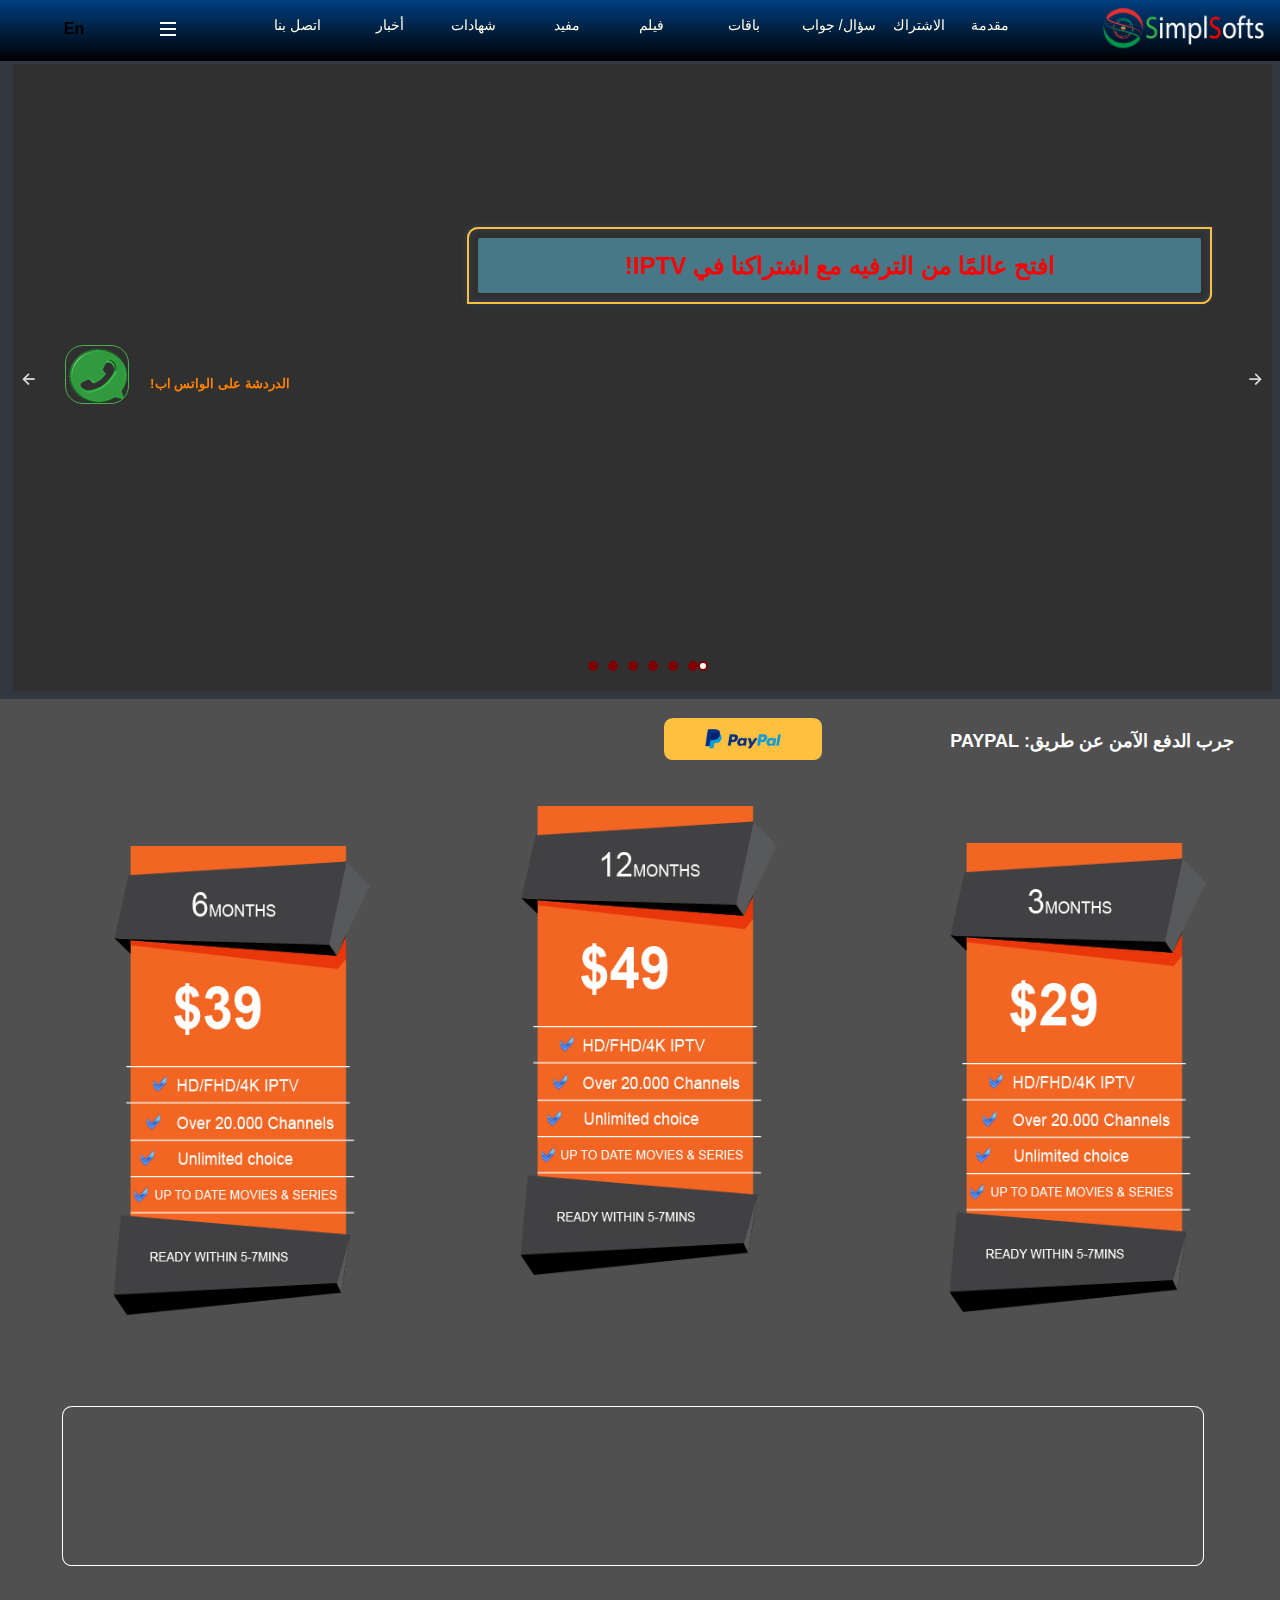
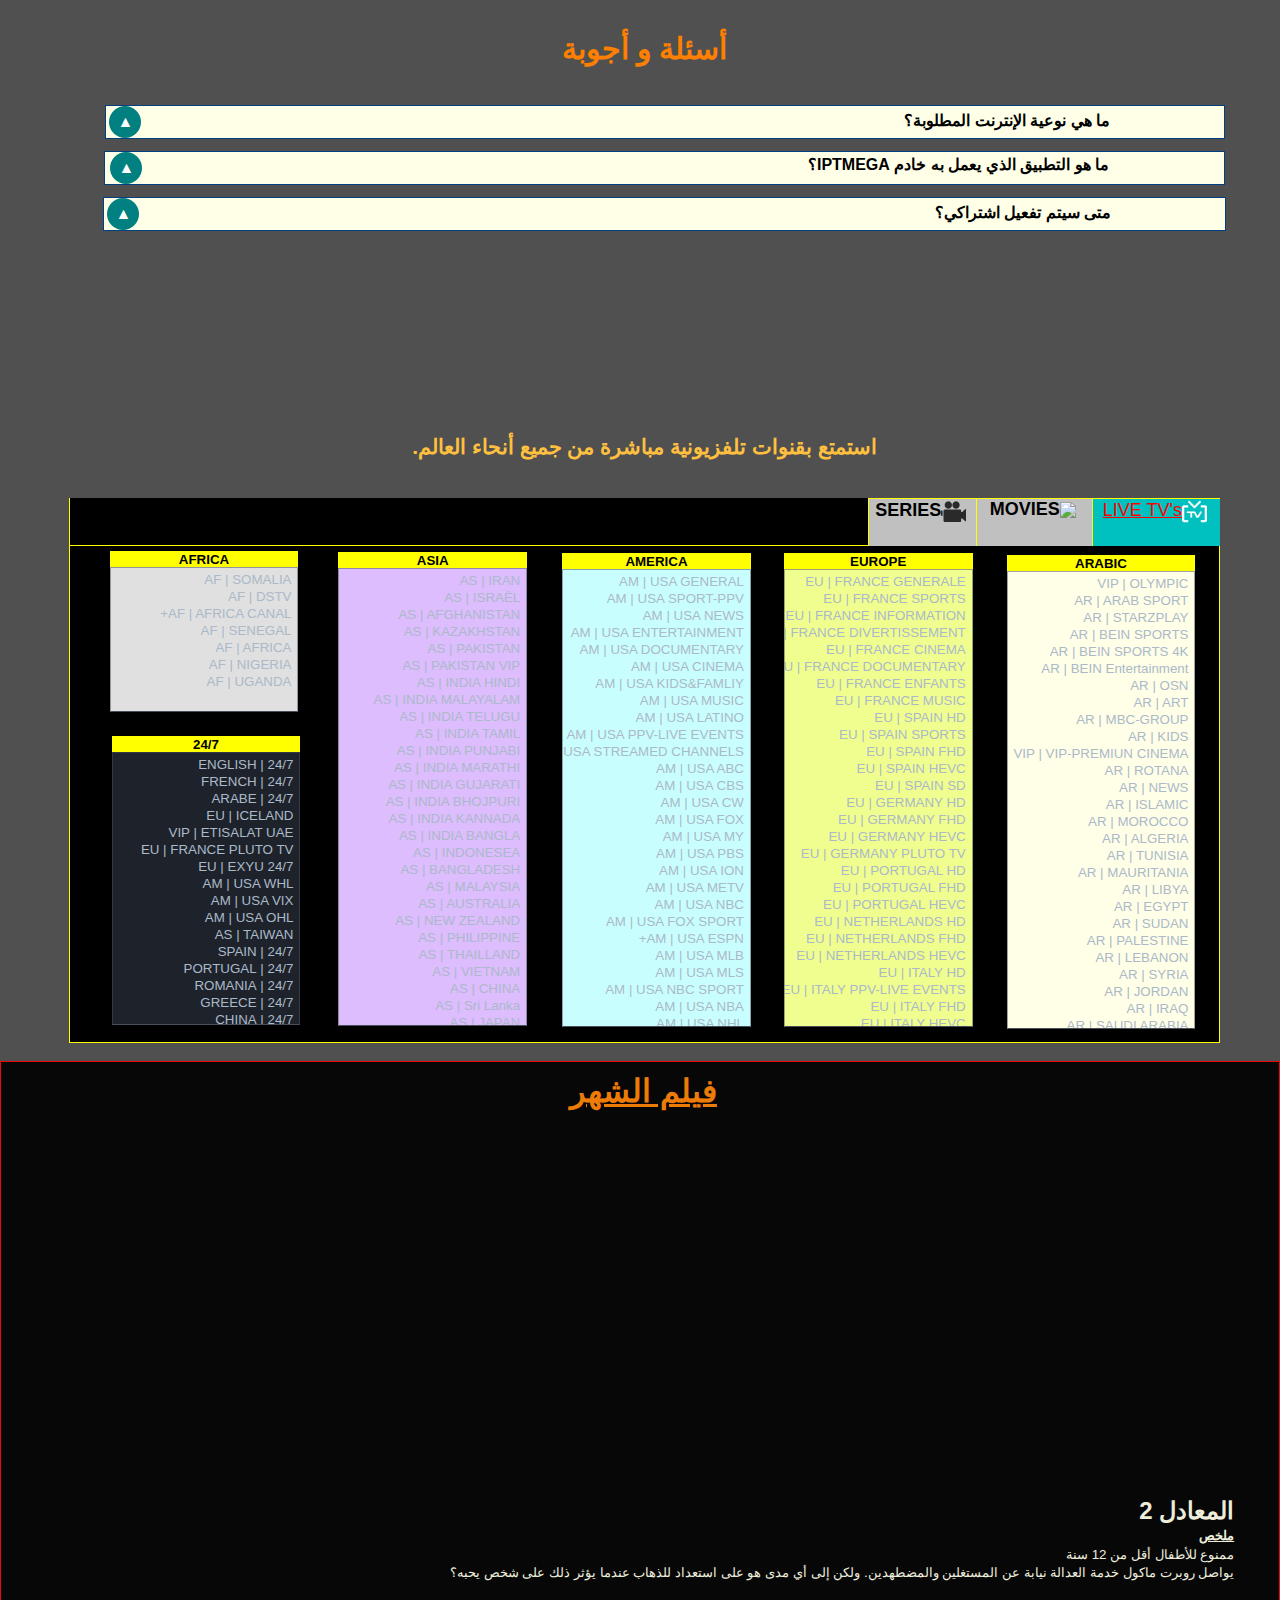
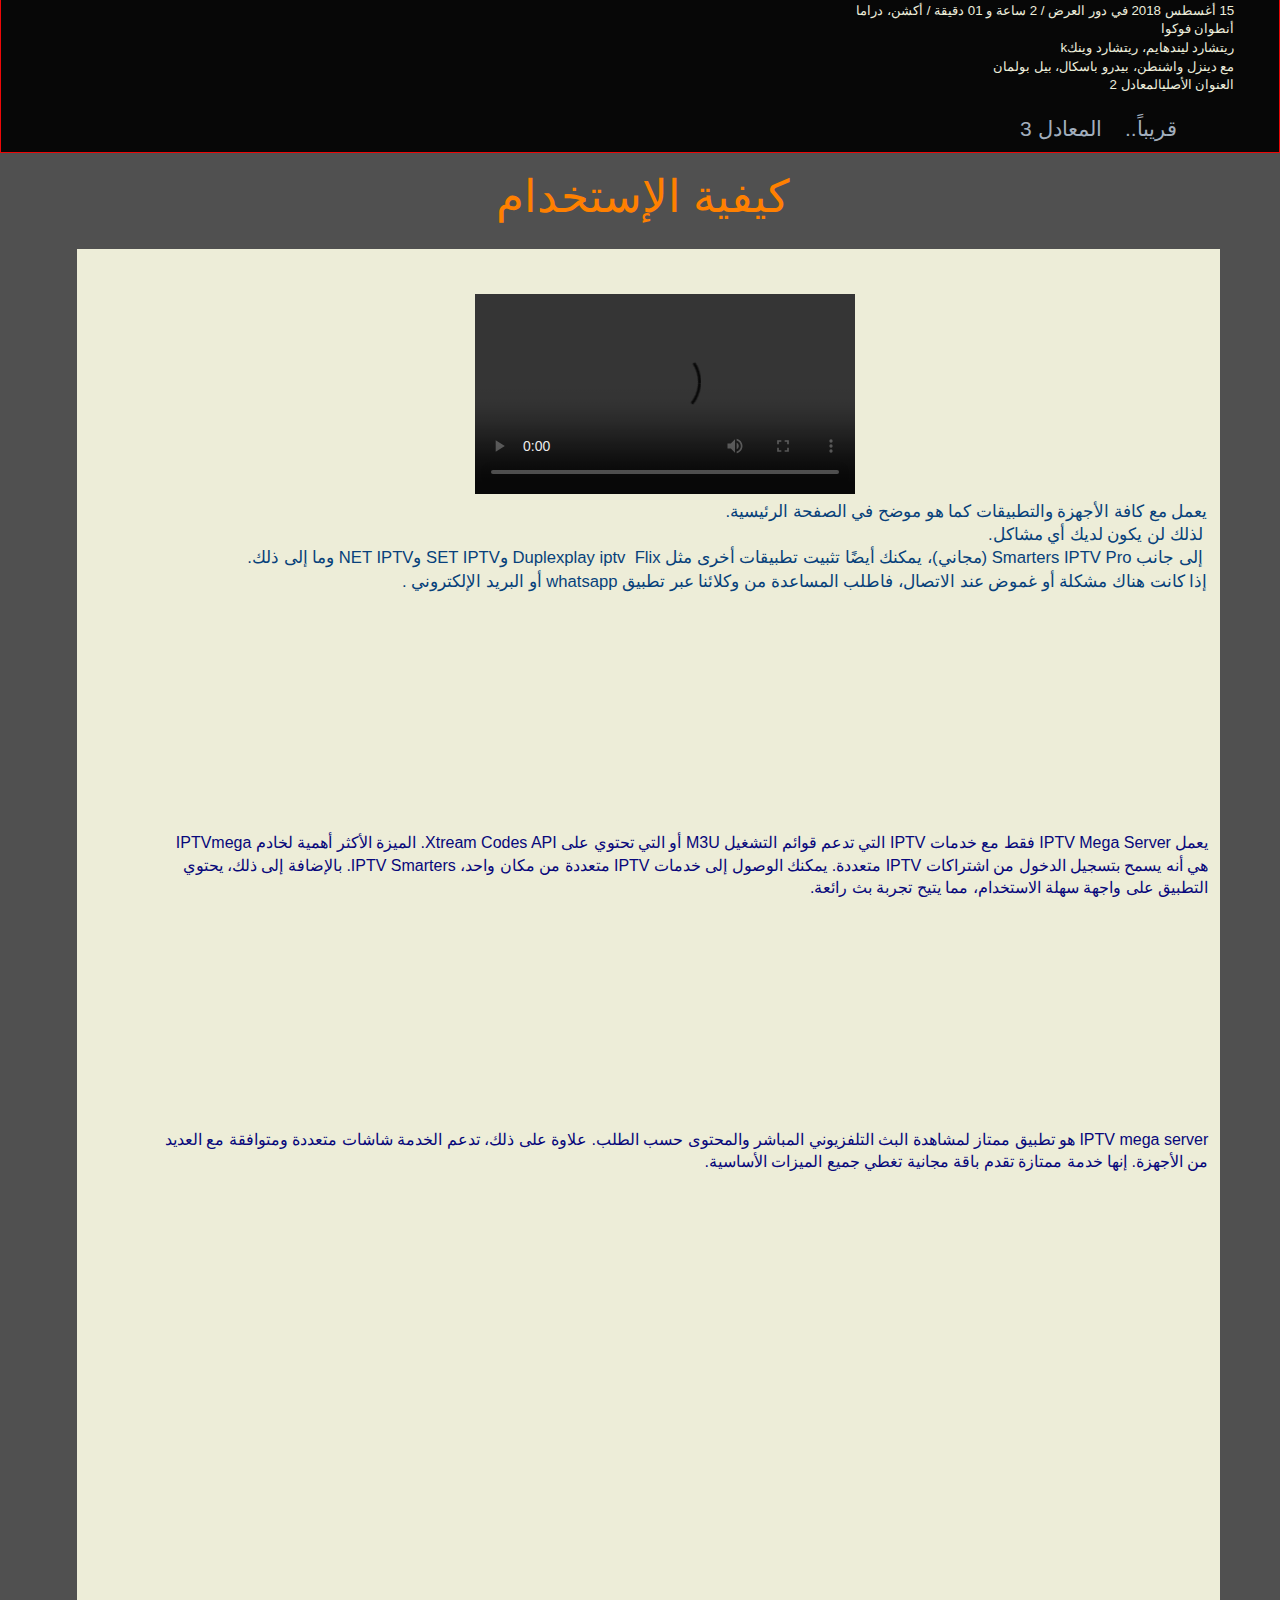
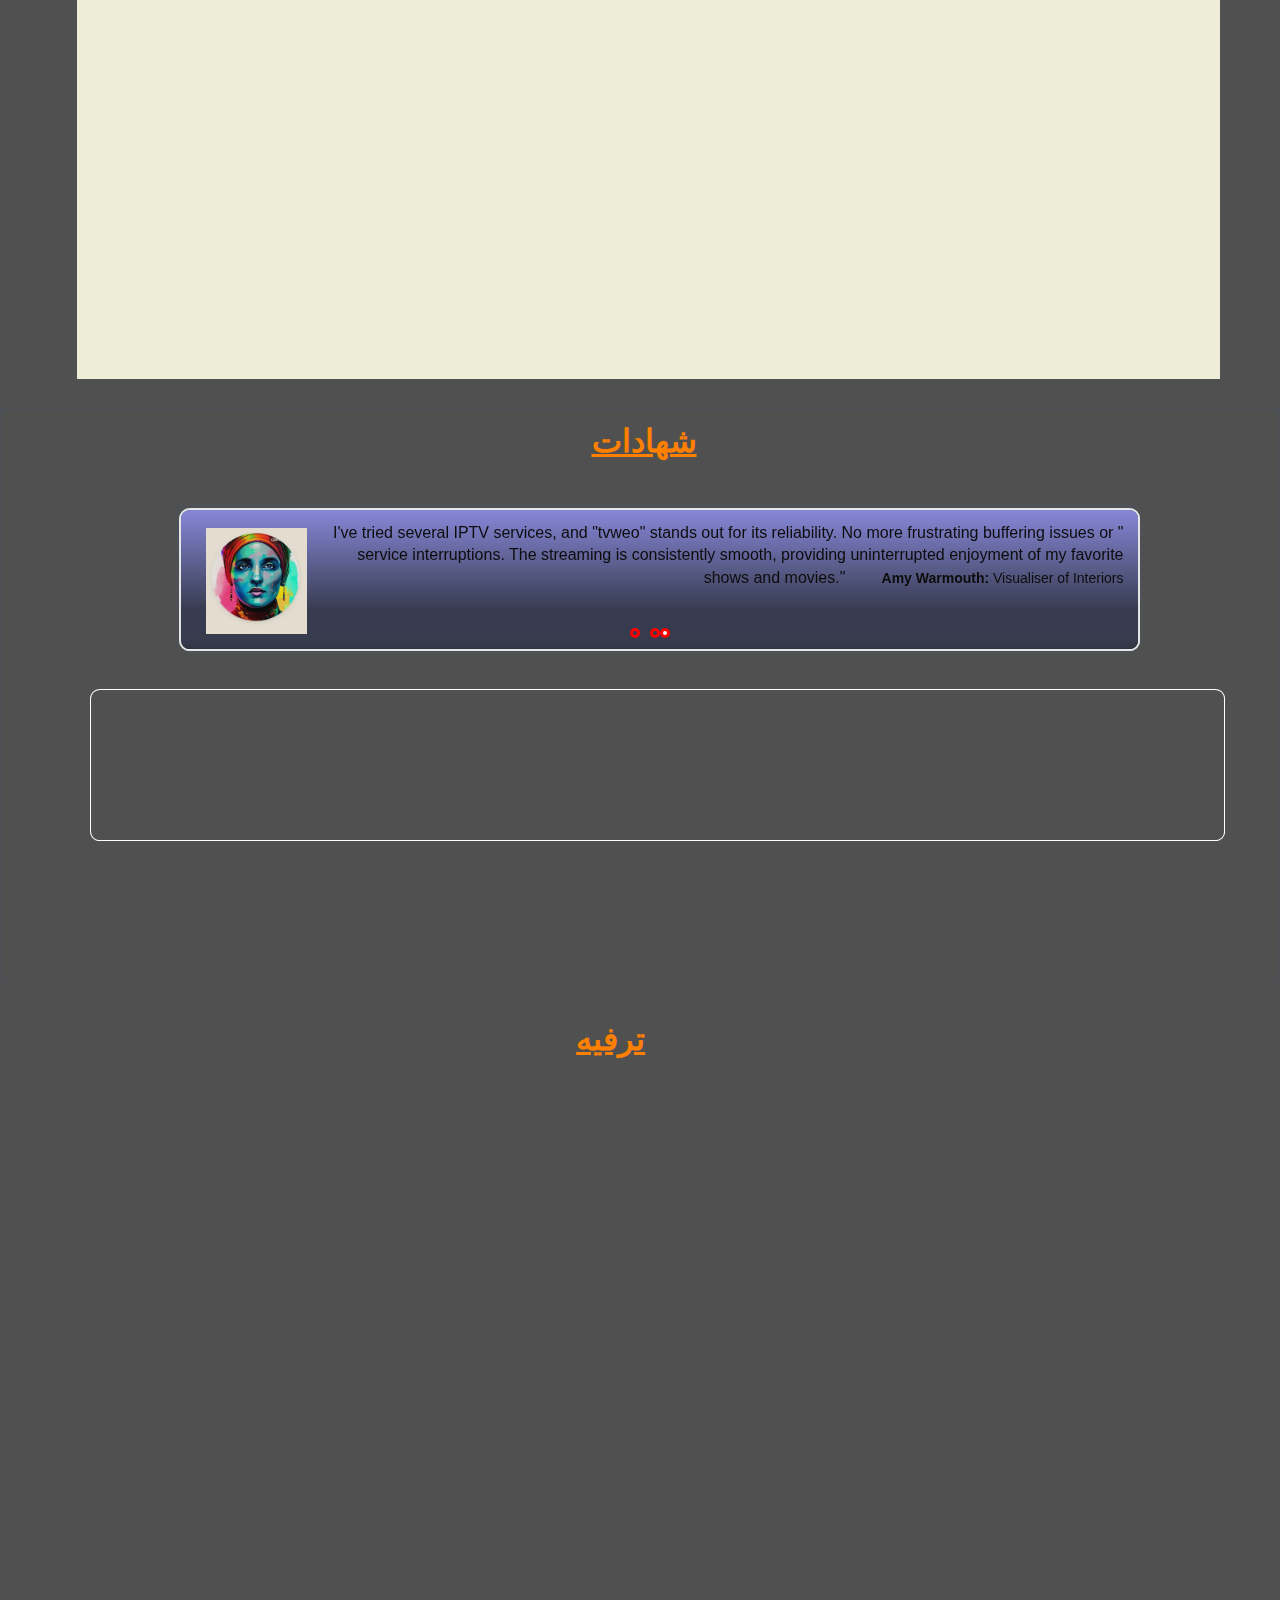
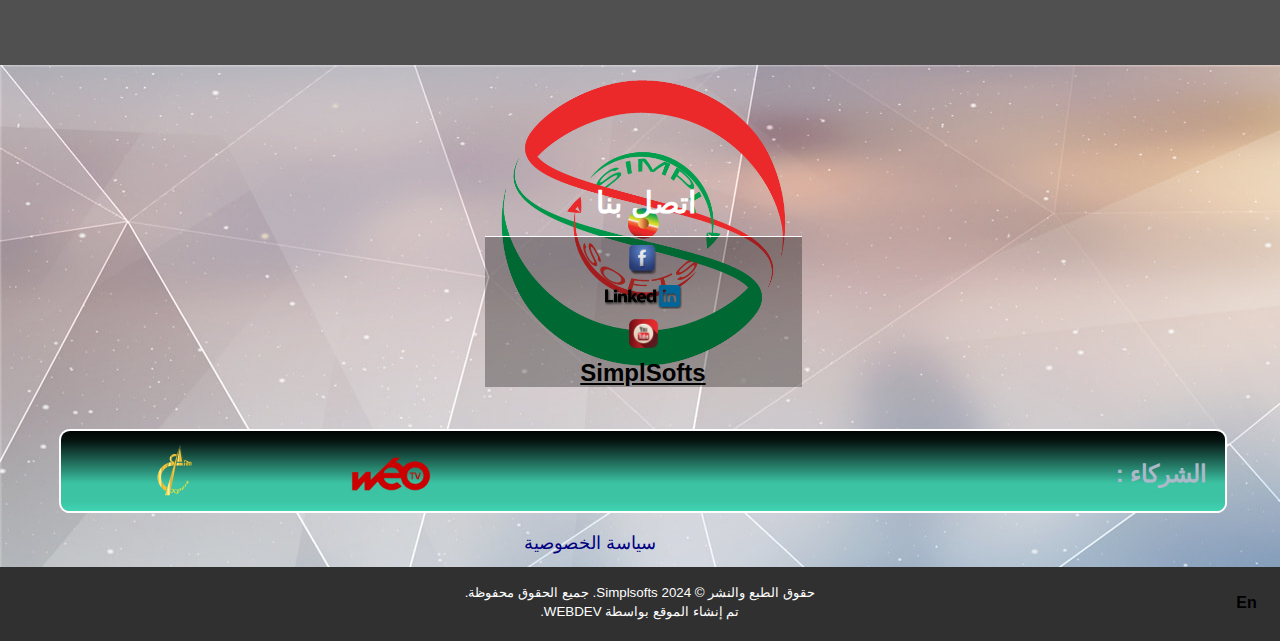
==== commit bb77f156: "Add files via upload" ====
--- a/L19/index.html
+++ b/L19/index.html
@@ -1,66 +1,652 @@
 <!DOCTYPE html>
-<!-- Presentation 26/02/2024 09:35 WEBDEV 25 25.0.204.0 --><html lang="ar" class="htmlstd html5"  dir=rtl>
+<!-- Presentation 03/03/2024 12:05 WEBDEV 25 25.0.204.0 --><html lang="ar" class="htmlstd html5"  dir=rtl>
 <head><meta http-equiv="Content-Type" content="text/html; charset=UTF-8">
 <title>SIMPLSOFTS</title><meta name="generator" content="WEBDEV">
 <meta http-equiv="x-ua-compatible" content="ie=edge,requiresActiveX=true"><meta name="viewport" content="width=device-width, initial-scale=1"><meta name="apple-itunes-app" content="app-id=1016437412">
-<link rel="shortcut icon" type="image/x-icon" href="../ext/SIGN.png">
-<style type="text/css">.wblien,.wblienHorsZTR {border:0;background:transparent;padding:0;text-align:center;box-shadow:none;_line-height:normal;-webkit-box-decoration-break: clone;box-decoration-break: clone; color:#ffffff;}.wblienHorsZTR {border:0 !important;background:transparent !important;outline-width:0 !important;} .wblienHorsZTR:not([class^=l-]) {box-shadow: none !important;}a:active{}a:visited{}</style><link rel="stylesheet" type="text/css" href="res/standard.css?100012e12aa38">
-<link rel="stylesheet" type="text/css" href="res/static.css?10002cbe0c540">
-<style type="text/css">.webdevclass-riche { transition:font-size 300ms; }</style><link rel="stylesheet" type="text/css" href="Ankaa250AnkaaEfemDeep_rwd.css?100003baabb5a">
-<link rel="stylesheet" type="text/css" href="KARATEKA250AnkaaEfemDeep_rwd.css?100006176dd07">
-<link rel="stylesheet" type="text/css" href="palette-EfemDeep_rwd.css?10000920f10e7">
-<link rel="stylesheet" type="text/css" href="res/WDMenu.css?1000020fc9521">
-<link rel="stylesheet" type="text/css" href="Presentation_rtl_style.css?10000f508af5b">
+<link rel="apple-touch-icon" href="res/SIMPLSOFT-ConvertImage_8066EB5E_.png">
+<link rel="shortcut icon" type="image/x-icon" href="res/SIMPLSOFT-ConvertImage_8066EB5E_.png">
+<style type="text/css">.wblien,.wblienHorsZTR {border:0;background:transparent;padding:0;text-align:center;box-shadow:none;_line-height:normal;-webkit-box-decoration-break: clone;box-decoration-break: clone; color:#ffffff;}.wblienHorsZTR {border:0 !important;background:transparent !important;outline-width:0 !important;} .wblienHorsZTR:not([class^=l-]) {box-shadow: none !important;}a:active{}a:visited{}</style><link rel="stylesheet" type="text/css" href="res/standard.css?10001a69bbb51">
+<link rel="stylesheet" type="text/css" href="res/static.css?10002690cf72e">
+<style type="text/css">.webdevclass-riche { transition:font-size 300ms; }</style><link rel="stylesheet" type="text/css" href="Ankaa250AnkaaEfemDeep_rwd.css?100002153d32a">
+<link rel="stylesheet" type="text/css" href="SIMPLSOFTS250AnkaaEfemDeep_rwd.css?10000e372f085">
+<link rel="stylesheet" type="text/css" href="palette-SIMPLSOFTS_rwd.css?100001ec0953f">
+<link rel="stylesheet" type="text/css" href="palette-EfemDeep_rwd.css?1000097942817">
+<link rel="stylesheet" type="text/css" href="res/WDMenu.css?100009f1083b0">
+<link rel="stylesheet" type="text/css" href="Presentation_rtl_style.css?10000079b86fe">
 <style type="text/css">
 a {text-decoration:none;}
 a:hover {text-decoration:underline;}
-body{ position:relative;line-height:normal;height:auto; min-height:100%; color:#abb9c9;} body{}html {background-color:#ffffff;position:relative;}#page{position:relative;background-position:center top ; background-color:#303030;}html {height:100%;overflow-x:hidden;} body,form {height:auto; min-height:100%;margin:0 auto !important;box-sizing:border-box;} html, form {height:100%;}body {background:none;}#A18{font-family:inherit;color:#FFFFFF;background-color:#008080;background-image:url(../ext/VERTF_9D1ECEFC_.png);}.padding#A22,.webdevclass-riche #A22,.webdevclass-riche#A22,.padding#tzA22,.webdevclass-riche #tzA22,.webdevclass-riche#tzA22{padding-right:0;}#A125,#tzA125{font-weight:bold;color:#FFFF00;background-color:inherit;-ms-transition:background-color 150ms ease-out 0ms;-moz-transition:background-color 150ms ease-out 0ms;-webkit-transition:background-color 150ms ease-out 0ms;-o-transition:background-color 150ms ease-out 0ms;transition:background-color 150ms ease-out 0ms;}#A125.wbSurvol,#tzA125.wbSurvol,#A125:hover,#tzA125:hover{background-color:#5BC0DE;}.l-7{background-attachment:fixed;background-color:inherit;background-image:url(../ext/K3.png);background-position:center center ;background-repeat:no-repeat;background-size:contain;}.A18_1-sty10001{background-attachment:fixed;background-color:inherit;background-image:url(../ext/K3.png);background-position:center center ;background-repeat:no-repeat;background-size:contain;}.l-8{background-attachment:fixed;background-color:inherit;background-image:url(../ext/K1.png);background-position:center center ;background-repeat:no-repeat;background-size:contain;}.A18_2-sty10001{background-attachment:fixed;background-color:inherit;background-image:url(../ext/K1.png);background-position:center center ;background-repeat:no-repeat;background-size:contain;}.l-9{background-attachment:fixed;background-color:inherit;background-image:url(../ext/KATA.png);background-position:center center ;background-repeat:no-repeat;background-size:contain;}.A18_3-sty10001{background-attachment:fixed;background-color:inherit;background-image:url(../ext/KATA.png);background-position:center center ;background-repeat:no-repeat;background-size:contain;}.l-6{font-family:inherit;color:#FFFFFF;background-color:#008080;background-image:url(../ext/VERTF_9D1ECEFC_.png);}.A18-sty10001{font-family:inherit;color:#FFFFFF;background-color:#008080;background-image:url(../ext/VERTF_9D1ECEFC_.png);}.A18-sty10621{background-color:#800000;border-left-color:#800000;border-top-color:#800000;border-right-color:#800000;border-bottom-color:#800000;border-radius:10px;}.A18-sty10615{background-image:url(res/BAN_Geometric_Arrow_Left250_AnkaaEfem_Deep.png);opacity:0.80;}.A18-sty10617{background-image:url(res/BAN_Geometric_Arrow_Right250_AnkaaEfem_Deep.png);opacity:0.80;}#A43{background-color:inherit;}#A64,#bzA64{color:#FFFFFF;background-color:transparent;}#tzA86,#tzA86{font-weight:bold;color:#FF8000;text-align:right;}#tzA86.wbSurvol,#tzA86.wbSurvol,#tzA86:hover,#tzA86:hover{color:#FF0000;-ms-transform:skew(10.00deg,5.00deg);-moz-transform:skew(10.00deg,5.00deg);-webkit-transform:skew(10.00deg,5.00deg);-o-transform:skew(10.00deg,5.00deg);transform:skew(10.00deg,5.00deg);}.padding#tzA86.wbSurvol,.webdevclass-riche #tzA86.wbSurvol,.webdevclass-riche#tzA86.wbSurvol,.padding#tzA86.wbSurvol,.webdevclass-riche #tzA86.wbSurvol,.webdevclass-riche#tzA86.wbSurvol,.padding#tzA86:hover,.webdevclass-riche #tzA86:hover,.webdevclass-riche#tzA86:hover,.padding#tzA86:hover,.webdevclass-riche #tzA86:hover,.webdevclass-riche#tzA86:hover{padding-left:0;}.A43-sty10001{background-color:inherit;}#tzA19,#tzA19{font-size:xx-large;font-size:2rem;font-weight:bold;color:#FFFF99;text-align:center;}#A50{-ms-animation:defil1 3000ms linear 0ms infinite normal none;-moz-animation:defil1 3000ms linear 0ms infinite normal none;-webkit-animation:defil1 3000ms linear 0ms infinite normal none;-o-animation:defil1 3000ms linear 0ms infinite normal none;animation:defil1 3000ms linear 0ms infinite normal none;}@media only all and (max-width: 1025px){#A50{-ms-animation:defil1 500ms linear 0ms infinite alternate-reverse none;-moz-animation:defil1 500ms linear 0ms infinite alternate-reverse none;-webkit-animation:defil1 500ms linear 0ms infinite alternate-reverse none;-o-animation:defil1 500ms linear 0ms infinite alternate-reverse none;animation:defil1 500ms linear 0ms infinite alternate-reverse none;}}@media only all and (max-width: 581px){#A50{-ms-animation:defil1 500ms linear 0ms infinite alternate-reverse none;-moz-animation:defil1 500ms linear 0ms infinite alternate-reverse none;-webkit-animation:defil1 500ms linear 0ms infinite alternate-reverse none;-o-animation:defil1 500ms linear 0ms infinite alternate-reverse none;animation:defil1 500ms linear 0ms infinite alternate-reverse none;}}#A23{background-color:inherit;}.dzA28{width:100%;;overflow-x:hidden;;overflow-y:hidden;position:relative;}.dzA31{width:100%;;overflow-x:hidden;;overflow-y:hidden;position:relative;}.dzA46{width:100%;;overflow-x:hidden;;overflow-y:hidden;position:relative;}.A23-sty10001{background-color:inherit;}.l-14{background-image:url(../ext/VERTF_9D1ECEFC_.png);}.A15-sty10001{background-image:url(../ext/VERTF_9D1ECEFC_.png);}#tzA32,#tzA32{font-size:30px;font-size:1.875rem;font-weight:bold;color:#FF8000;text-align:center;}#con-A48,#bzcon-A48{border-style:solid;border-width:1px;border-color:#222831;border-collapse:collapse;empty-cells:show;border-spacing:0;}#H-A48{cursor:pointer;}#A78{background-color:#008080;}#A96,#tzA96{background-image:url(res/watch%20v=4pBLM5d-Xms_CE_.png);}.l-19{}#con-A97,#bzcon-A97{border-style:solid;border-width:1px;border-color:#003f80;border-collapse:collapse;empty-cells:show;border-spacing:0;}#H-A97{cursor:pointer;}#A98{background-color:#008080;}.dzA102{;overflow-x:hidden;;overflow-y:hidden;position:static;}.l-20{}#con-A82,#bzcon-A82{border-style:solid;border-width:1px;border-color:#003f80;border-collapse:collapse;empty-cells:show;border-spacing:0;}#H-A82{cursor:pointer;}#A103{background-color:#008080;}.padding#A105,.webdevclass-riche #A105,.webdevclass-riche#A105,.padding#tzA105,.webdevclass-riche #tzA105,.webdevclass-riche#tzA105{padding-left:0;}#A106,#tzA106{background-image:url(res/watch%20v=ojQ_ia2PBYU_CE_.png);}.l-21{}.dzA49{width:234px;height:201px;;overflow-x:hidden;;overflow-y:hidden;position:static;}.l-18{background-image:url(../ext/VERTF_9D1ECEFC_.png);}.A16-sty10001{background-image:url(../ext/VERTF_9D1ECEFC_.png);}#A40{background-color:transparent;}.dzA36{width:100%;height:124px;;overflow-x:hidden;;overflow-y:hidden;position:relative;}.l-41{}.dzA34{width:100%;height:124px;;overflow-x:hidden;;overflow-y:hidden;position:relative;}.l-42{}.dzA81{width:122px;height:101px;;overflow-x:hidden;;overflow-y:hidden;position:static;}.l-43{}.dzA30{width:122px;height:101px;;overflow-x:hidden;;overflow-y:hidden;position:static;}.l-44{}#A37{background-color:inherit;}.dzA39{width:100%;;overflow-x:hidden;;overflow-y:hidden;position:static;}.dzA42{width:68px;height:52px;;overflow-x:hidden;;overflow-y:hidden;position:static;}.A37-sty10001{background-color:inherit;}.l-45{background-position:center center ;background-repeat:no-repeat;background-size:contain;}.A40_5-sty10001{background-position:center center ;background-repeat:no-repeat;background-size:contain;}.A40-sty10001{background-color:transparent;}.A40-sty10621{border-left-width:3px;border-left-color:#FF0000;border-top-width:3px;border-top-color:#FF0000;border-right-width:3px;border-right-color:#FF0000;border-bottom-width:3px;border-bottom-color:#FF0000;}.A40-sty10615{background-image:url(res/BAN_Default_Arrow_Left250_AnkaaEfem_Deep.png);}.A40-sty10617{background-image:url(res/BAN_Default_Arrow_Right250_AnkaaEfem_Deep.png);}.l-39{background-image:url(../ext/VERTF_9D1ECEFC_.png);border-top-width:0;border-right-width:0;border-bottom-width:0;border-left-width:0;border-left:1px solid #484F59;border-top:1px solid #484F59;border-right:1px solid #484F59;border-bottom:1px solid #484F59;border-radius:0;}.A27-sty10001{background-image:url(../ext/VERTF_9D1ECEFC_.png);border-top-width:0;border-right-width:0;border-bottom-width:0;border-left-width:0;border-left:1px solid #484F59;border-top:1px solid #484F59;border-right:1px solid #484F59;border-bottom:1px solid #484F59;border-radius:0;}#A89{background-color:inherit;}.dzA90{width:100%;;overflow-x:hidden;;overflow-y:hidden;position:relative;}.dzA93{width:100%;;overflow-x:hidden;;overflow-y:hidden;position:relative;}.dzA116{width:100%;;overflow-x:hidden;;overflow-y:hidden;position:relative;}#A117{background-color:inherit;}.dzA118{width:206px;height:173px;;overflow-x:hidden;;overflow-y:hidden;position:static;}#A119,#tzA119{font-size:x-large;font-size:1.5rem;color:#000000;text-align:center;}.A117-sty10001{background-color:inherit;}#tzA120,#tzA120{font-size:xx-large;font-size:2rem;color:#000000;text-align:center;}.A89-sty10001{background-color:inherit;}.l-60{background-image:url(res/3D_447DAF7F_.png);}.A88-sty10001{background-image:url(res/3D_447DAF7F_.png);}.l-65{}#A44,#tzA44{color:#222831;text-align:center;vertical-align:middle;}.dzA2{width:57px;height:47px;;overflow-x:hidden;;overflow-y:hidden;position:static;}.A3-sty10001{font-family:Arial, Helvetica, sans-serif;font-size:14px;font-size:0.875rem;color:#FFFFE8;text-align:center;vertical-align:middle;border-left:none;border-top:none;border-right:none;border-bottom:1px solid rgba(255,255,255,0.00);-ms-transition:border 300ms ease 0ms,padding 300ms ease 0ms;-moz-transition:border 300ms ease 0ms,padding 300ms ease 0ms;-webkit-transition:border 300ms ease 0ms,padding 300ms ease 0ms;-o-transition:border 300ms ease 0ms,padding 300ms ease 0ms;transition:border 300ms ease 0ms,padding 300ms ease 0ms;outline-width:0;}.htmlstd .padding.A3-sty10001,.htmlstd .webdevclass-riche .A3-sty10001,.htmlstd .webdevclass-riche.A3-sty10001{padding:10px 8px;}.A3-sty10001.wbSurvol,.A3-sty10001:hover{color:#FF8000;text-decoration:none ;border-bottom:3px solid #FFFFE8;-ms-transition:padding 100ms ease 0ms,border 100ms ease 0ms;-moz-transition:padding 100ms ease 0ms,border 100ms ease 0ms;-webkit-transition:padding 100ms ease 0ms,border 100ms ease 0ms;-o-transition:padding 100ms ease 0ms,border 100ms ease 0ms;transition:padding 100ms ease 0ms,border 100ms ease 0ms;}.htmlstd .padding.A3-sty10001.wbSurvol,.htmlstd .webdevclass-riche .A3-sty10001.wbSurvol,.htmlstd .webdevclass-riche.A3-sty10001.wbSurvol,.htmlstd .padding.A3-sty10001:hover,.htmlstd .webdevclass-riche .A3-sty10001:hover,.htmlstd .webdevclass-riche.A3-sty10001:hover{padding:10px 8px 8px;}.A3-sty10001.wbFocus,.A3-sty10001:focus{color:#FF0000;text-decoration:none ;outline:none;}.A3-sty10001.wbActif,.A3-sty10001:active{color:#FF8000;text-decoration:none ;border-bottom:3px solid #FF0000;}.htmlstd .padding.A3-sty10001.wbActif,.htmlstd .webdevclass-riche .A3-sty10001.wbActif,.htmlstd .webdevclass-riche.A3-sty10001.wbActif,.htmlstd .padding.A3-sty10001:active,.htmlstd .webdevclass-riche .A3-sty10001:active,.htmlstd .webdevclass-riche.A3-sty10001:active{padding:10px 8px 8px;}@media only all and (max-width: 1025px){.A3-sty10001{font-family:'Lucida Console', Monaco, monospace;font-size:12px;font-size:0.75rem;font-weight:bold;color:#FFFFE8;text-align:left;vertical-align:auto;background-color:#000000;}}@media only all and (max-width: 1025px){.htmlstd .padding.A3-sty10001,.htmlstd .webdevclass-riche .A3-sty10001,.htmlstd .webdevclass-riche.A3-sty10001{padding-right:8px;padding-left:8px;}}@media only all and (max-width: 1025px){.A3-sty10001.wbSurvol,.A3-sty10001:hover{border-bottom:3px solid rgba(63,81,181,0.00);}}@media only all and (max-width: 1025px){.htmlstd .padding.A3-sty10001.wbSurvol,.htmlstd .webdevclass-riche .A3-sty10001.wbSurvol,.htmlstd .webdevclass-riche.A3-sty10001.wbSurvol,.htmlstd .padding.A3-sty10001:hover,.htmlstd .webdevclass-riche .A3-sty10001:hover,.htmlstd .webdevclass-riche.A3-sty10001:hover{padding-right:8px;padding-left:8px;}}@media only all and (max-width: 1025px){.A3-sty10001.wbActif,.A3-sty10001:active{border-bottom:3px solid rgba(63,81,181,0.00);}}@media only all and (max-width: 1025px){.htmlstd .padding.A3-sty10001.wbActif,.htmlstd .webdevclass-riche .A3-sty10001.wbActif,.htmlstd .webdevclass-riche.A3-sty10001.wbActif,.htmlstd .padding.A3-sty10001:active,.htmlstd .webdevclass-riche .A3-sty10001:active,.htmlstd .webdevclass-riche.A3-sty10001:active{padding-right:8px;padding-left:8px;}}@media only all and (max-width: 581px){.A3-sty10001{font-size:14px;font-size:0.875rem;font-weight:bold;color:#FFFFE8;text-align:left;vertical-align:auto;}}@media only all and (max-width: 581px){.htmlstd .padding.A3-sty10001,.htmlstd .webdevclass-riche .A3-sty10001,.htmlstd .webdevclass-riche.A3-sty10001{padding-right:8px;padding-left:8px;}}@media only all and (max-width: 581px){.A3-sty10001.wbSurvol,.A3-sty10001:hover{border-bottom:3px solid rgba(63,81,181,0.00);}}@media only all and (max-width: 581px){.htmlstd .padding.A3-sty10001.wbSurvol,.htmlstd .webdevclass-riche .A3-sty10001.wbSurvol,.htmlstd .webdevclass-riche.A3-sty10001.wbSurvol,.htmlstd .padding.A3-sty10001:hover,.htmlstd .webdevclass-riche .A3-sty10001:hover,.htmlstd .webdevclass-riche.A3-sty10001:hover{padding-right:8px;padding-left:8px;}}@media only all and (max-width: 581px){.A3-sty10001.wbActif,.A3-sty10001:active{border-bottom:3px solid rgba(63,81,181,0.00);}}@media only all and (max-width: 581px){.htmlstd .padding.A3-sty10001.wbActif,.htmlstd .webdevclass-riche .A3-sty10001.wbActif,.htmlstd .webdevclass-riche.A3-sty10001.wbActif,.htmlstd .padding.A3-sty10001:active,.htmlstd .webdevclass-riche .A3-sty10001:active,.htmlstd .webdevclass-riche.A3-sty10001:active{padding-right:8px;padding-left:8px;}}.A3-sty10235{font-family:Roboto, Helvetica, Arial, sans-serif;color:#FFFFE8;text-align:center;background-color:#303030;}.A3-sty10235.wbSurvol,.A3-sty10235:hover{background-color:#800000;}.A3-sty10235.wbFocus,.A3-sty10235:focus{background-color:#800000;}.A3-sty10235.wbActif,.A3-sty10235:active{background-color:#800000;}@media only all and (max-width: 1025px){.A3-sty10235{color:#FFFFE8;}}@media only all and (max-width: 581px){.A3-sty10235{font-family:'Comic Sans MS', cursive;font-size:large;font-size:1.125rem;font-weight:bold;text-align:left;vertical-align:auto;border-top:1px solid #FFFF99;border-bottom:1px solid #FFFF99;outline:1px solid #E0E0E0;}}#A123{background-color:inherit;}#A4{background-color:inherit;background-image:url(res/Btn_Menu_Popup250_AnkaaEfem_Deep.png);}#A73,#tzA73{text-align:center;background-attachment:scroll;background-image:url(maroc.png);background-position:right center ;background-repeat:no-repeat;background-size:contain;}@media only all and (max-width: 1025px){#A73,#tzA73{background-attachment:scroll;background-image:url(maroc.png);background-position:right center ;background-repeat:no-repeat;background-size:contain;}}@media only all and (max-width: 581px){#A73,#tzA73{background-attachment:scroll;background-image:url(maroc.png);background-position:right center ;background-repeat:no-repeat;background-size:contain;}}#A124,#tzA124{font-size:x-small;font-size:0.625rem;text-align:center;background-attachment:scroll;background-image:url(ENGLISH.png);background-position:right center ;background-repeat:no-repeat;background-size:contain;}@media only all and (max-width: 1025px){#A124,#tzA124{background-attachment:scroll;background-image:url(ENGLISH.png);background-position:right center ;background-repeat:no-repeat;background-size:contain;}}@media only all and (max-width: 581px){#A124,#tzA124{background-attachment:scroll;background-image:url(ENGLISH.png);background-position:right center ;background-repeat:no-repeat;background-size:contain;}}.A123-sty10001{background-color:inherit;}.htmlstd .A1-sty10001.wbgrise{color:#909090;text-shadow:0 1px 0 rgba(255,255,255,0.50);}.htmlstd .padding.A1-sty10001.wbgrise,.htmlstd .webdevclass-riche .A1-sty10001.wbgrise,.htmlstd .webdevclass-riche.A1-sty10001.wbgrise{padding-left:0;}.A1-sty10735{font-family:'Times New Roman', Times, serif;color:#FFFFFF;letter-spacing:0.02em;text-align:center;text-transform:uppercase;vertical-align:middle;background-color:#30C8E6;border-radius:2px;box-shadow:0 2px 2px 0 rgba(171,185,201,0.14),0 3px 1px -2px rgba(171,185,201,0.20),0 1px 5px 0 rgba(171,185,201,0.12);}.A1-sty10735.wbSurvol,.A1-sty10735:hover{-ms-transition:box-shadow 280ms linear 0ms;-moz-transition:box-shadow 280ms linear 0ms;-webkit-transition:box-shadow 280ms linear 0ms;-o-transition:box-shadow 280ms linear 0ms;transition:box-shadow 280ms linear 0ms;}.A1-sty10735.wbFocus,.A1-sty10735:focus{box-shadow:0 0 8px 0 rgba(171,185,201,0.18),0 8px 16px 0 rgba(171,185,201,0.36);outline:none;outline:none;}.A1-sty10735.wbActif,.A1-sty10735:active{box-shadow:0 4px 5px 0 rgba(171,185,201,0.30),0 1px 10px 0 rgba(171,185,201,0.12),0 2px 4px -1px rgba(171,185,201,0.20);-ms-transition:box-shadow 280ms linear 0ms;-moz-transition:box-shadow 280ms linear 0ms;-webkit-transition:box-shadow 280ms linear 0ms;-o-transition:box-shadow 280ms linear 0ms;transition:box-shadow 280ms linear 0ms;outline:none;outline:none;}.htmlstd .padding.A1-sty10735.wbActif,.htmlstd .webdevclass-riche .A1-sty10735.wbActif,.htmlstd .webdevclass-riche.A1-sty10735.wbActif,.htmlstd .padding.A1-sty10735:active,.htmlstd .webdevclass-riche .A1-sty10735:active,.htmlstd .webdevclass-riche.A1-sty10735:active{padding-left:0;}.htmlstd .A1-sty10735.wbgrise{font-family:Arial, Helvetica, sans-serif;font-size:12px;font-size:0.75rem;color:#909090;text-align:center;vertical-align:middle;background-color:#CC0000;text-shadow:0 1px 0 rgba(255,255,255,0.50);}@media only all and (max-width: 1025px){.A1-sty10735{color:#FFFFE8;background-color:inherit;border-top:1px solid #DADADA;border-bottom:1px solid #DADADA;box-shadow:0 5px 5px 0 rgba(66,66,66,0.20);}}@media only all and (max-width: 581px){.A1-sty10735{color:#FFFF99;text-align:center;vertical-align:auto;background-color:inherit;opacity:0.50;border-top:1px solid #DADADA;border-bottom:1px solid #DADADA;box-shadow:0 5px 5px 0 rgba(66,66,66,0.20);}}.wbplanche{background-repeat:repeat;background-position:0% 0%;background-attachment:scroll;background-size:auto auto;background-origin:padding-box;}.wbplancheLibInc{_font-size:1px;}</style></head><body onclick="clWDUtil.pfGetTraitement('PRESENTATION',0,void 0)(event); " onload="clWDUtil.pfGetTraitement('PRESENTATION',15,void 0)(event); " class="wbRwd"><form name="PRESENTATION" action="index.html" target="_self" method="post" class="clearfix"><div class="h-0"><input type="hidden" name="WD_JSON_PROPRIETE_" value=""/><input type="hidden" name="WD_BUTTON_CLICK_" value=""><input type="hidden" name="WD_ACTION_" value=""></div><div  class="clearfix ancragecenter pos1"><div  id="page" class="clearfix ancragecenter pos2" data-window-width="1287" data-window-height="4867" data-width="1287" data-height="4867" data-media="[{'query':'@media only all and (max-width: 1025px)','attr':{'data-window-width':'1024','data-window-height':'4796','data-width':'1024','data-height':'4870'}},{'query':'@media only all and (max-width: 581px)','attr':{'data-window-width':'580','data-window-height':'4962','data-width':'580','data-height':'5036'}}]"><div  class="clearfix pos3"><div id="dwwA5" style="position:fixed;right:0px;top:0px;width:100%;height:57px;z-index:802;" class="wbEpingle ancragefixedl" style="position:fixed;right:0px;top:0px;width:100%;height:57px;z-index:802;" data-width="1287" data-media="[{'query':'@media only all and (max-width: 1025px)','attr':{'data-width':'1024','data-min-width':'0'}},{'query':'@media only all and (max-width: 581px)','attr':{'data-width':'580','data-min-width':'0'}}]"><table style=" width:100%;height:57px;"><tr><td style="background-color:#003f80;" id="tzA5" class="l-73 wbEpingle padding wbEpingle valigntop" data-width="1287" data-media="[{'query':'@media only all and (max-width: 1025px)','attr':{'data-width':'1024','data-min-width':'0'}},{'query':'@media only all and (max-width: 581px)','attr':{'data-width':'580','data-min-width':'0'}}]"><table data-width="1287" data-media="[{'query':'@media only all and (max-width: 1025px)','attr':{'data-width':'1024','data-min-width':'0'}},{'query':'@media only all and (max-width: 581px)','attr':{'data-width':'580','data-min-width':'0'}}]" style=" width:100%; background-color:#003f80;" id="A5" class="wbEpingle">
-<tr><td style=" height:57px;" class="l-73 A5 wbEpingle"><div  class="clearfix pos4"><div  class="clearfix wbChampBarreNavigation wbBarreEtendue pos5" class="wbBarreEtendue" data-classConcat="true" data-classRemove="(wbBarreCompacte|wbBarreEtendue)" data-media="[{'query':'@media only all and (max-width: 1025px)','attr':{'class':'wbBarreCompacte'}},{'query':'@media only all and (max-width: 581px)','attr':{'class':'wbBarreCompacte'}}]"><input type=hidden name="A1" value="" disabled><table style=" width:100%;" id="A1" class="A1-sty10001">
-<tr><td style=" height:56px;"><div  class="clearfix pos6"><div  class="clearfix pos7"><div  class="clearfix pos8"><table style=" width:100%;" id="A1_1">
-<tr><td style=" height:56px;"><div  class="clearfix pos9"><div  class="clearfix pos10"><div class="lh0 dzSpan dzA2" id="dzA2" style=""><i class="wbHnImg" style="opacity:0;" data-wbModeHomothetique="21"><img src="../ext/SIGN.png" alt="" id="A2" class="Image padding" style=" width:57px; height:47px;display:block;border:0;" onload="(window.wbImgHomNav ? window.wbImgHomNav(this,21,0) : (window['wbImgHomNav_DejaLoaded'] = (window['wbImgHomNav_DejaLoaded']||[]).concat([  [this,21,0]  ]))); "></i></div></div></div></td></tr></table></div><aside  class="clearfix wbCollapse wbChampVoletAmovibleBarreNavigation pos11" data-classConcat="true" data-classRemove="(A1-sty10735|A1-sty10735)" data-media="[{'query':'@media only all and (max-width: 1025px)','attr':{'class':'A1-sty10735 A1-sty10735'}},{'query':'@media only all and (max-width: 581px)','attr':{'class':'A1-sty10735 A1-sty10735'}}]"><table style=" width:100%;" id="A1_2">
-<tr><td><div  class="clearfix pos12"><div  class="clearfix pos13"><nav id="A3" class="wbMenuMain wbLargeurRWD wbMenuHorizontal wbMenuSouris" class="wbMenuMain wbLargeurRWD wbMenuHorizontal wbMenuSouris" data-media="[{'query':'@media only all and (max-width: 1025px)','attr':{'class':'wbMenuMain wbLargeurRWD wbMenuVertical wbMenuMobile'}},{'query':'@media only all and (max-width: 581px)','attr':{'class':'wbMenuMain wbLargeurRWD wbMenuVertical wbMenuSouris'}}]" role="navigation"><ul role="menubar" class="effet WDOngletMain" onclick="oGetObjetChamp('A3').OnClick(event)"><li id="tzA8" style="" data-media="[{'query':'@media only all and (max-width: 1025px)','attr':{}},{'query':'@media only all and (max-width: 581px)','attr':{}}]" class="padding effet WDMenuTDImage wbMenuOption WDMenuOption" role="menuitem"><ul class="wbOptionAvecSousMenu"><li class="wbOptionLien"><a href="javascript:clWDUtil.pfGetTraitement('A8',19,void 0)();" id="A8" class="l-77 wbLienMenu  l-76 A3-sty10001 A8-sty10001  padding webdevclass-riche" data-classConcat="true" data-classRemove="(wbLienMenuAvecSousMenu|wbLienMenuAvecSousMenuBlancGaucheDefautVerticalMobile)" data-media="[{'query':'@media only all and (max-width: 1025px)','attr':{'class':''}},{'query':'@media only all and (max-width: 581px)','attr':{'class':''}}]">مقدمة</a><ul role="menu" class="WDSousMenu l-78 lh0"></ul></li></ul></li><li id="tzA9" style="" data-media="[{'query':'@media only all and (max-width: 1025px)','attr':{}},{'query':'@media only all and (max-width: 581px)','attr':{}}]" class="padding effet WDMenuTDImage wbMenuOption WDMenuOption" role="menuitem"><ul class="wbOptionAvecSousMenu"><li class="wbOptionLien"><a href="javascript:clWDUtil.pfGetTraitement('A9',19,void 0)();" id="A9" class="l-79 wbLienMenu  l-76 A3-sty10001 A9-sty10001  padding webdevclass-riche" data-classConcat="true" data-classRemove="(wbLienMenuAvecSousMenu|wbLienMenuAvecSousMenuBlancGaucheDefautVerticalMobile)" data-media="[{'query':'@media only all and (max-width: 1025px)','attr':{'class':''}},{'query':'@media only all and (max-width: 581px)','attr':{'class':''}}]">تقنيات</a><ul role="menu" class="WDSousMenu l-80 lh0"></ul></li></ul></li><li id="tzA10" style="" data-media="[{'query':'@media only all and (max-width: 1025px)','attr':{}},{'query':'@media only all and (max-width: 581px)','attr':{}}]" class="padding effet WDMenuTDImage wbMenuOption WDMenuOption" role="menuitem"><ul class="wbOptionAvecSousMenu"><li class="wbOptionLien"><a href="javascript:clWDUtil.pfGetTraitement('A10',19,void 0)();" id="A10" class="l-81 wbLienMenu  l-76 A3-sty10001 A10-sty10001  padding webdevclass-riche" data-classConcat="true" data-classRemove="(wbLienMenuAvecSousMenu|wbLienMenuAvecSousMenuBlancGaucheDefautVerticalMobile)" data-media="[{'query':'@media only all and (max-width: 1025px)','attr':{'class':''}},{'query':'@media only all and (max-width: 581px)','attr':{'class':''}}]">سؤال/ جواب</a><ul role="menu" class="WDSousMenu l-82 lh0"></ul></li></ul></li><li id="tzA11" style="" data-media="[{'query':'@media only all and (max-width: 1025px)','attr':{}},{'query':'@media only all and (max-width: 581px)','attr':{}}]" class="padding effet WDMenuTDImage wbMenuOption WDMenuOption" role="menuitem"><ul class="wbOptionAvecSousMenu"><li class="wbOptionLien"><a href="javascript:clWDUtil.pfGetTraitement('A11',19,void 0)();" id="A11" class="l-83 wbLienMenu  l-76 A3-sty10001 A11-sty10001  padding webdevclass-riche" data-classConcat="true" data-classRemove="(wbLienMenuAvecSousMenu|wbLienMenuAvecSousMenuBlancGaucheDefautVerticalMobile)" data-media="[{'query':'@media only all and (max-width: 1025px)','attr':{'class':''}},{'query':'@media only all and (max-width: 581px)','attr':{'class':''}}]">شهادات</a><ul role="menu" class="WDSousMenu l-84 lh0"></ul></li></ul></li><li id="tzA12" style="" data-media="[{'query':'@media only all and (max-width: 1025px)','attr':{}},{'query':'@media only all and (max-width: 581px)','attr':{}}]" class="padding effet WDMenuTDImage wbMenuOption WDMenuOption" role="menuitem"><ul class="wbOptionAvecSousMenu"><li class="wbOptionLien"><a href="javascript:clWDUtil.pfGetTraitement('A12',19,void 0)();" id="A12" class="l-85 wbLienMenu  l-76 A3-sty10001 A12-sty10001  padding webdevclass-riche" data-classConcat="true" data-classRemove="(wbLienMenuAvecSousMenu|wbLienMenuAvecSousMenuBlancGaucheDefautVerticalMobile)" data-media="[{'query':'@media only all and (max-width: 1025px)','attr':{'class':''}},{'query':'@media only all and (max-width: 581px)','attr':{'class':''}}]">اتصل بنا</a><ul role="menu" class="WDSousMenu l-86 lh0"></ul></li></ul></li></ul></nav></div></div></td></tr></table></aside><div  class="clearfix pos14"><table style=" width:100%;" id="A1_3">
-<tr><td style=" height:56px;"><div  class="clearfix pos15"><div  class="clearfix pos16"><table style=" height:51px; width:141px;" id="A123" class="CELL-Defaut A123-sty10001 padding">
-<tr><td><div  class="clearfix pos17"><div  class="clearfix pos18"><div  class="clearfix pos19"><div  class="clearfix pos20"><button type="button" onclick="clWDUtil.pfGetTraitement('A4',0,void 0)(event); " id="A4" class="BTN-Menu-Contextuel wblien bbox padding webdevclass-riche" style="width:100%;height:auto;min-height:39px;width:auto;min-width:44px;width:44px\9;height:auto;min-height:39px;display:inline-block;"></button></div></div><div  class="clearfix pos21"><div  class="clearfix pos22"><table style=" width:100%;height:20px;"><tr><td id="tzA73" class="LIEN-Gauche-Non-Souligne valignmiddle"><a href="javascript:clWDUtil.pfGetTraitement('A73',0,void 0)();" id="A73" class="LIEN-Gauche-Non-Souligne wblienHorsZTR bbox padding" style="display:block;background-image:none;">عربي</a></td></tr></table></div><div  class="clearfix pos23"><table style=" width:100%;height:20px;"><tr><td id="tzA124" class="LIEN-Gauche-Non-Souligne valignmiddle"><a href="javascript:clWDUtil.pfGetTraitement('A124',0,void 0)();" id="A124" class="LIEN-Gauche-Non-Souligne wblienHorsZTR bbox padding" style="display:block;background-image:none;">ENGLISH</a></td></tr></table></div></div></div></div></td></tr></table></div></div></td></tr></table></div></div></div></td></tr></table></div></div></td></tr></table></td></tr></table></div><div  class="clearfix pos24"><table style=" width:100%;" id="A6">
-<tr><td><div  class="clearfix pos25"><div  class="clearfix pos26"><table style=" width:100%; background-color:#323841;" id="A14">
-<tr><td style=" height:638px;"><div id="dwwA43" style="position:fixed;left:40px;width:231px;height:65px;z-index:801;margin-top:277px;" class="wbEpingle ancragefixedrwd  wbancrageattachey" data-marge-avant="6px" data-fin="6px" style="position:fixed;left:40px;width:231px;height:65px;z-index:801;margin-top:277px;" data-media="[{'query':'@media only all and (max-width: 1025px)','attr':{'style':'position:fixed;left:32px;width:231px;height:65px;z-index:801;margin-top:277px;'}},{'query':'@media only all and (max-width: 581px)','attr':{'style':'position:fixed;left:18px;width:231px;height:65px;z-index:801;margin-top:277px;'}}]"><table style=" height:65px; width:231px;" id="A43" class="wbEpingle CELL-Defaut A43-sty10001 padding">
-<tr><td><div  class="clearfix pos27"><div  class="clearfix pos28"><div  class="clearfix pos29"><div  class="clearfix pos30"><table style=" width:100%;height:27px;"><tr><td id="tzA86" class="Normal padding">الدردشة على الواتس اب!</td></tr></table></div></div><div  class="clearfix pos31"><table style=" width:64px;border-spacing:0;height:59px;border-collapse:separate;border:0;background:none;outline:none;" id="bzA64"><tr><td style="border:none;" id="tzA64" class="valignmiddle"><button type="button" onclick="clWDUtil.pfGetTraitement('A64',0,void 0)(event); " onmouseout="(document.getElementById('z_A64_IMG')||this).style.backgroundImage='url(res/whatsapp__1608AD67_.png)';(document.getElementById('z_A64_IMG')||this).style.backgroundImage='url(res/whatsapp__1608AD67_.png)';(document.getElementById('z_A64_IMG')||this).style.backgroundImage='url(res/whatsapp__1608AD67_.png)'; " onmouseover="(document.getElementById('z_A64_IMG')||this).style.backgroundImage='url(res/whatsappr__84F08A4_.png)';(document.getElementById('z_A64_IMG')||this).style.backgroundImage='url(res/whatsappr__84F08A4_.png)';(document.getElementById('z_A64_IMG')||this).style.backgroundImage='url(res/whatsappr__84F08A4_.png)'; " id="A64" class="btn-validation wblien bbox padding webdevclass-riche" style="background-image:none;display:block;width:100%;height:59px;width:64px;width:64px\9;height:59px;background-image:url(res/whatsapp__1608AD67_.png);" title="Chat On WhatsApp!"></button></td></tr></table></div></div></div></td></tr></table></div><div  class="clearfix pos32"><div  class="clearfix pos33"><input type=hidden name="A18" value=""><table data-wbPlanEffet=" { 'oMouvement' :  { 'dDuree' : 500,'dDelai' : 150 } ,'oAnimationAncienPlan' :  { 'dDuree' : 1,'sNom' : 'slideOutLeft' } ,'oAnimationNouveauPlan' :  { 'dDuree' : 1,'sNom' : 'slideInRight' }  } " data-wbPlanEffetDecremente=" { 'oMouvement' :  { 'dDuree' : 500,'dDelai' : 150 } ,'oAnimationAncienPlan' :  { 'dDuree' : 1,'sNom' : 'slideOutRight' } ,'oAnimationNouveauPlan' :  { 'dDuree' : 1,'sNom' : 'slideInLeft' }  } " data-wbPlanDefilementAuto="{'nDuree' : 3000,'bActif' : true}" data-wbPlanOptions=" { '1' :  { 'style' : 'ban-geometrique-puces','surcharge' : 'A18-sty10621' } ,'2' :  { 'style' : 'ban-geometrique-btn-gauche','surcharge' : 'A18-sty10615' } ,'3' :  { 'style' : 'ban-geometrique-btn-droite','surcharge' : 'A18-sty10617' }  } " data-wbPlanOptions=" { '1' :  { 'style' : 'ban-geometrique-puces','surcharge' : 'A18-sty10621' } ,'2' :  { 'style' : 'ban-geometrique-btn-gauche','surcharge' : 'A18-sty10615' } ,'3' :  { 'style' : 'ban-geometrique-btn-droite','surcharge' : 'A18-sty10617' }  } " style=" width:100%; height:627px;" id="A18" class="wbPlanConteneur wbPlanDeA18 wbPlanDefilementUtilisateur wbPlanDefilementAuto wbPlanDefilementPauseSurvol wbPlanDefilementUtilisateurClavier wbPlanDefilementUtilisateurDrag wbPlanDefilementUtilisateurSwipe wbPlanFondCliquable l-6 A18-sty10001 padding">
-<tr><td><table data-media="[{'query':'@media only all and (max-width: 1025px)','attr':{'data-width':'1016','data-height':'627','data-min-width':'0','data-min-height':'0'}},{'query':'@media only all and (max-width: 581px)','attr':{'data-width':'575','data-height':'627','data-min-width':'0','data-min-height':'0'}}]" data-width="1277" data-height="627" style=" width:100%;position:relative; height:627px;" id="A18_1" class="ancragesup wbPlan wbPlanDansA18 wbActif wbPlanSimple wbPlanNumero1 l-7 A18-1-sty10001 padding">
-<tr><td><table style="position:relative;width:100%;height:100%;margin-bottom:-1px"><tr style="height:100%"><td></td></tr><tr style="height:1px"><td><div id="tzA22" data-wbPlan="1" style="position:absolute;right:186px;top:336px;width:403px;z-index:0;" class="TXT-Normal ancragesuprwd wbPlan wbPlanDansA18 wbActif wbPlanMultiple" style="position:absolute;right:186px;top:336px;width:403px;z-index:0;" data-media="[{'query':'@media only all and (max-width: 1025px)','attr':{'style':'position:absolute;right:148px;top:336px;width:403px;z-index:0;'}},{'query':'@media only all and (max-width: 581px)','attr':{'style':'position:absolute;right:101px;top:346px;width:341px;z-index:0;'}}]"><table style=" width:100%;"><tr><td id="A22" class="TXT-Normal ancragesuprwd wbPlan wbPlanDansA18 wbActif wbPlanMultiple padding effet webdevclass-riche"><p><span style="color: rgb(255, 255, 232);"><span style="font-family: 'Google Sans', arial, sans-serif; font-size: 20px; font-style: normal; orphans: 2; widows: 2;">الكاراتيه هي واحدة من أكثر أشكال الفنون القتالية التي تمارس في العالم. تعتمد فنون الدفاع عن النفس على التنسيق الجسدي المتراكم والتركيز الذهني. تم تطوير الكاراتيه في آسيا – في المقام الأول الهند والصين واليابان – على مدى عدة آلاف من السنين.</span></span><br></p></td></tr></table></div><div id="dwwA125" data-wbPlan="1" style="position:absolute;right:13px;top:74px;width:716px;height:91px;z-index:1;" class="ancragesuprwd ancragesupl wbPlan wbPlanDansA18 wbActif wbPlanMultiple" data-wbEffetApparition=" { 'bToujours' : true,'sId' : '[id$=\'A125\']','nDuree' : 2750,'animation' : 'fadeInLeft 1000ms ease 1000ms 1 normal both,tada 750ms ease 2000ms 1 normal forwards','opacity' : '1.00' } " data-wbEffetDisparition=" { 'bToujours' : true,'sId' : '[id$=\'A125\']','nDuree' : 500,'animation' : 'fadeOutRightBig 500ms ease 0ms 1 normal none','opacity' : '1.00' } " style="position:absolute;right:13px;top:74px;width:716px;height:91px;z-index:1;" data-width="716" data-media="[{'query':'@media only all and (max-width: 1025px)','attr':{'style':'position:absolute;right:10px;top:74px;width:570px;height:91px;z-index:1;','data-width':'570','data-min-width':'0'}},{'query':'@media only all and (max-width: 581px)','attr':{'style':'position:absolute;right:27px;top:13px;width:498px;height:91px;z-index:1;','data-width':'498','data-min-width':'0'}}]"><table style=" width:100%;" class="wbCadreArrondi9Img wbCadreArrondi9ImgAncrageLargeur"><tr style="height:18px"><td style="background-image:url(res/05030400_a463679a_wwcb8c.png);background-position:100% 0px ;width:18px;height:18px;"></td><td style="background-image:url(res/05030400_a463679a_wwcb8h.png);width:100%;height:18px;"></td><td style="background-image:url(res/05030400_a463679a_wwcb8c.png);width:18px;"></td></tr><tr style="height:100%"><td style="background-image:url(res/05030400_a463679a_wwcb8v.png);background-position:100% 0px ;"><div style="width:18px;font-size:1px"></div></td><td><table style=" width:100%;height:55px;"><tr><td id="A125" class="information padding effet webdevclass-riche" data-width="716" data-media="[{'query':'@media only all and (max-width: 1025px)','attr':{'data-width':'570','data-min-width':'0'}},{'query':'@media only all and (max-width: 581px)','attr':{'data-width':'498','data-min-width':'0'}}]"><nav style="text-align: center;"><font color="#ffff99" class="" style="font-size: 1.5rem;">العقل السليم في الجسم السليم!</font><br></nav></td></tr></table></td><td style="background-image:url(res/05030400_a463679a_wwcb8v.png);"><div style="width:18px;font-size:1px"></div></td></tr><tr style="height:18px"><td style="background-image:url(res/05030400_a463679a_wwcb8c.png);background-position:100% -18px ;height:18px;"></td><td style="background-image:url(res/05030400_a463679a_wwcb8h.png);background-position:0px 100% ;height:-18px;"></td><td style="background-image:url(res/05030400_a463679a_wwcb8c.png);background-position:0px -18px ;"></td></tr></table></div></td></tr></table></td></tr></table><table style=" width:100%; height:627px;" id="A18_2" class="wbPlan wbPlanDansA18 wbPlanSimple wbPlanNumero2 l-8 A18-2-sty10001 padding">
-<tr><td><div  class="clearfix pos34"><div  class="clearfix pos35"><table style=" width:100%;"><tr><td id="A126" class="TXT-Normal padding webdevclass-riche"><p><span style="color: rgb(255, 255, 232);"><span style="font-family: sans-serif; font-size: 17.5px; font-style: normal; orphans: 2; widows: 2;">في الأصل، تمت كتابة كلمة "الكاراتيه" باستخدام كانجي 唐手 (tō-de: "يد تانغ" أو "يد الصين"). في 25 أكتوبر 1936، بسبب صعود القومية اليابانية،</span></span><br></p></td></tr></table></div><div  class="clearfix pos36"><table style=" width:383px;"><tr><td id="A17" class="TXT-Normal padding effet webdevclass-riche" data-wbEffetApparition=" { 'bToujours' : true,'sId' : '[id$=\'A17\']','nDuree' : 2750,'animation' : 'fadeInRight 1750ms ease 1000ms 1 normal both','opacity' : '1.00' } " data-wbEffetDisparition=" { 'bToujours' : true,'sId' : '[id$=\'A17\']','nDuree' : 600,'animation' : 'fadeOutRightBig 300ms ease 300ms 1 normal none','opacity' : '1.00' } "><p><span style="color: rgb(255, 255, 232);"><span style="font-family: sans-serif; font-size: 17.5px; font-style: normal; orphans: 2; widows: 2;">وأيضًا بسبب العداء مع الصين، ولتسهيل التعرف على رياضة الكاراتيه ونشرها، قام كبار الأساتذة (بما في ذلك هاناشيرو تشومو وموتوبو تشوكي وتشوشين تشيبانا وتشوجون مياجي) باستبدال هذه الكانجي "لمحو" الأصل الصيني، وبالتالي التضحية من أجل الاستخدام الياباني للحظة (الاستبدال بالكانجي بنطق مكافئ لـ "الأصل" الياباني).</span></span><br></p></td></tr></table></div></div></td></tr></table><table style=" width:100%; height:627px;" id="A18_3" class="wbPlan wbPlanDansA18 wbPlanSimple wbPlanNumero3 l-9 A18-3-sty10001 padding">
-<tr><td><div  class="clearfix ancragecenter pos37"><div  class="clearfix ancragecenter pos38"><table style=" width:100%;"><tr><td id="A129" class="TXT-Normal padding effet webdevclass-riche" data-wbEffetApparition=" { 'bToujours' : true,'sId' : '[id$=\'A129\']','nDuree' : 2000,'animation' : 'fadeIn 1000ms ease 1000ms 1 normal both','opacity' : '1.00' } "><p>الكاراتيه هو نظام عسكري تهدف تقنياته إلى الدفاع عن النفس يوك (受け؟)، ثم الرد بهجوم (أتيمي (当て身)) باستخدام أجزاء مختلفة من الجسم: الأصابع (نوكيت)، الأيدي المفتوحة (شوتو) والمغلقة (تسوكي) ) ، الساعدين (ude)، القدمين (geri)، المرفقين (enpi)، الركبتين [على سبيل المثال. : هيزا جيري]). تنص المبادئ العشرون للكاراتيه على أنه لا يوجد هجوم مباشر من جانب لاعب الكاراتيه.</p></td></tr></table></div></div></td></tr></table></td></tr></table></div></div></td></tr></table></div><div  class="clearfix pos39"><table style=" width:100%;" id="A15" class="l-14 A15-sty10001 padding">
-<tr><td><div  class="clearfix ancragecenter pos40"><div  class="clearfix ancragecenter pos41"><div  class="clearfix ancragecenter pos42"><div  class="clearfix ancragecenter pos43"><table style=" width:100%;height:47px;"><tr><td id="tzA19" class="Normal padding">جمعية المجد للرّياضة</td></tr></table></div><div  class="clearfix ancragecenter pos44"><table style=" width:100%;height:100%;" id="A23" class="CELL-Defaut A23-sty10001 padding">
-<tr><td><div  class="clearfix pos45"><div  class="clearfix pos46"><div  class="clearfix pos47"><table style=" width:100%;height:100%;" id="A24" class="CELL-Defaut A24-sty10001 padding">
-<tr><td><div  class="clearfix pos48"><div  class="clearfix ancragecenter pos49"><table style=" width:100%; height:100%;" class="wbCadreArrondi9Img wbCadreArrondi9ImgAncrageLargeur wbCadreArrondi9ImgAncrageHauteur"><tr style="height:10px"><td style="background-image:url(res/01010305_88e302bc_wwcb8c.png);background-position:100% 0px ;width:10px;height:10px;"></td><td style="background-image:url(res/01010305_88e302bc_wwcb8h.png);width:100%;height:10px;background-size:100% 200%;"></td><td style="background-image:url(res/01010305_88e302bc_wwcb8c.png);width:10px;"></td></tr><tr style="height:100%"><td style="background-image:url(res/01010305_88e302bc_wwcb8v.png);background-position:100% 0px ;background-size:200% 100%;"><div style="width:10px;font-size:1px"></div></td><td style=" background-color:#ffffff;background-image:url(res/01010305_88e302bc_wwcb1.png);background-size:100% 100% !important;"><div class="lh0 dzSpan dzA28" id="dzA28" style=""><span style="position:absolute;top:0px;left:0px;width:100%;height:100%;"><table style=" width:100%; height:100%;line-height:0;"><tr><td style="height:100%;" id="tzA28" class="Image padding valigntop"><i class="wbHnImg" style="opacity:0;" data-wbModeHomothetique="21"><img src="../ext/bunkei.png" alt="" id="A28" class="Image padding" style=" width:100%; height:100%;display:block;border:0;" onload="(window.wbImgHomNav ? window.wbImgHomNav(this,21,0) : (window['wbImgHomNav_DejaLoaded'] = (window['wbImgHomNav_DejaLoaded']||[]).concat([  [this,21,0]  ]))); "></i></td></tr></table></span></div></td><td style="background-image:url(res/01010305_88e302bc_wwcb8v.png);background-size:200% 100%;"><div style="width:10px;font-size:1px"></div></td></tr><tr style="height:10px"><td style="background-image:url(res/01010305_88e302bc_wwcb8c.png);background-position:100% -10px ;height:10px;"></td><td style="background-image:url(res/01010305_88e302bc_wwcb8h.png);background-position:0px 100% ;height:-10px;background-size:100% 200%;"></td><td style="background-image:url(res/01010305_88e302bc_wwcb8c.png);background-position:0px -10px ;"></td></tr></table></div><div  class="clearfix pos50"><table style=" width:100%;"><tr><td id="A127" class="TXT-Normal padding webdevclass-riche"><p class="" style="text-align: center; font-size: 2rem;"><span style="color: rgb(255, 255, 232);">بونكاي</span></p></td></tr></table></div></div></td></tr></table></div><div  class="clearfix pos51"><table style=" width:100%;height:100%;" id="A25" class="CELL-Defaut A25-sty10001 padding">
-<tr><td><div  class="clearfix pos52"><div  class="clearfix ancragecenter pos53"><table style=" width:100%; height:100%;" class="wbCadreArrondi9Img wbCadreArrondi9ImgAncrageLargeur wbCadreArrondi9ImgAncrageHauteur"><tr style="height:10px"><td style="background-image:url(res/01010305_88e302bc_wwcb8c.png);background-position:100% 0px ;width:10px;height:10px;"></td><td style="background-image:url(res/01010305_88e302bc_wwcb8h.png);width:100%;height:10px;background-size:100% 200%;"></td><td style="background-image:url(res/01010305_88e302bc_wwcb8c.png);width:10px;"></td></tr><tr style="height:100%"><td style="background-image:url(res/01010305_88e302bc_wwcb8v.png);background-position:100% 0px ;background-size:200% 100%;"><div style="width:10px;font-size:1px"></div></td><td style=" background-color:#ffffff;background-image:url(res/01010305_88e302bc_wwcb1.png);background-size:100% 100% !important;"><div class="lh0 dzSpan dzA31" id="dzA31" style=""><span style="position:absolute;top:0px;left:0px;width:100%;height:100%;"><table style=" width:100%; height:100%;line-height:0;"><tr><td style="height:100%;" id="tzA31" class="Image padding valigntop"><i class="wbHnImg" style="opacity:0;" data-wbModeHomothetique="21"><img src="../ext/heinshodan.jpg" alt="" id="A31" class="Image padding" style=" width:100%; height:100%;display:block;border:0;" onload="(window.wbImgHomNav ? window.wbImgHomNav(this,21,0) : (window['wbImgHomNav_DejaLoaded'] = (window['wbImgHomNav_DejaLoaded']||[]).concat([  [this,21,0]  ]))); "></i></td></tr></table></span></div></td><td style="background-image:url(res/01010305_88e302bc_wwcb8v.png);background-size:200% 100%;"><div style="width:10px;font-size:1px"></div></td></tr><tr style="height:10px"><td style="background-image:url(res/01010305_88e302bc_wwcb8c.png);background-position:100% -10px ;height:10px;"></td><td style="background-image:url(res/01010305_88e302bc_wwcb8h.png);background-position:0px 100% ;height:-10px;background-size:100% 200%;"></td><td style="background-image:url(res/01010305_88e302bc_wwcb8c.png);background-position:0px -10px ;"></td></tr></table></div><div  class="clearfix pos54"><table style=" width:100%;"><tr><td id="A130" class="TXT-Normal padding webdevclass-riche"><p class="" style="text-align: center; font-size: 2rem;"><span style="color: rgb(255, 255, 232);">كاتا</span></p></td></tr></table></div></div></td></tr></table></div><div  class="clearfix pos55"><table style=" width:100%;height:100%;" id="A26" class="CELL-Defaut A26-sty10001 padding">
-<tr><td><div  class="clearfix pos56"><div  class="clearfix ancragecenter pos57"><table style=" width:100%; height:100%;" class="wbCadreArrondi9Img wbCadreArrondi9ImgAncrageLargeur wbCadreArrondi9ImgAncrageHauteur"><tr style="height:10px"><td style="background-image:url(res/01010305_88e302bc_wwcb8c.png);background-position:100% 0px ;width:10px;height:10px;"></td><td style="background-image:url(res/01010305_88e302bc_wwcb8h.png);width:100%;height:10px;background-size:100% 200%;"></td><td style="background-image:url(res/01010305_88e302bc_wwcb8c.png);width:10px;"></td></tr><tr style="height:100%"><td style="background-image:url(res/01010305_88e302bc_wwcb8v.png);background-position:100% 0px ;background-size:200% 100%;"><div style="width:10px;font-size:1px"></div></td><td style=" background-color:#ffffff;background-image:url(res/01010305_88e302bc_wwcb1.png);background-size:100% 100% !important;"><div class="lh0 dzSpan dzA46" id="dzA46" style=""><span style="position:absolute;top:0px;left:0px;width:100%;height:100%;"><table style=" width:100%; height:100%;line-height:0;"><tr><td style="height:100%;" id="tzA46" class="Image padding valigntop"><i class="wbHnImg" style="opacity:0;" data-wbModeHomothetique="21"><img src="../ext/kumite.png" alt="" id="A46" class="Image padding" style=" width:100%; height:100%;display:block;border:0;" onload="(window.wbImgHomNav ? window.wbImgHomNav(this,21,0) : (window['wbImgHomNav_DejaLoaded'] = (window['wbImgHomNav_DejaLoaded']||[]).concat([  [this,21,0]  ]))); "></i></td></tr></table></span></div></td><td style="background-image:url(res/01010305_88e302bc_wwcb8v.png);background-size:200% 100%;"><div style="width:10px;font-size:1px"></div></td></tr><tr style="height:10px"><td style="background-image:url(res/01010305_88e302bc_wwcb8c.png);background-position:100% -10px ;height:10px;"></td><td style="background-image:url(res/01010305_88e302bc_wwcb8h.png);background-position:0px 100% ;height:-10px;background-size:100% 200%;"></td><td style="background-image:url(res/01010305_88e302bc_wwcb8c.png);background-position:0px -10px ;"></td></tr></table></div><div  class="clearfix pos58"><table style=" width:100%;"><tr><td id="A131" class="TXT-Normal padding webdevclass-riche"><p class="" style="text-align: center; font-size: 2rem;"><span style="color: rgb(255, 255, 232);">كوميتيه</span></p></td></tr></table></div></div></td></tr></table></div></div></div></td></tr></table></div><div  class="clearfix ancragecenter pos59"><img src="../ext/aql.png" src="../ext/aql.png" data-media="[{'query':'@media only all and (max-width: 1025px)','attr':{}},{'query':'@media only all and (max-width: 581px)','attr':{}}]" alt="" id="A50" class="Image padding" style=" width:100%;display:block;border:0;"></div></div></div></div></td></tr></table></div><div  class="clearfix pos60"><table style=" width:100%;" id="A16" class="l-18 A16-sty10001 padding">
-<tr><td><div  class="clearfix pos61"><div  class="clearfix pos62"><div  class="clearfix pos63"><table style=" width:100%;height:48px;"><tr><td id="tzA32" class="Titre-Normal padding">أسئلة و أجوبة</td></tr></table></div><div  class="clearfix pos64"><table style=" width:100%;" id="A47" class="A47-layout Normal A47-sty10001 padding">
-<tr><td><ol class="wbChampDisposition A47-layout-ol"><li id="A47_1" class="A47-layout-li wbCelluleDeChampDisposition A47_1 l-19 A47-1-sty10001 padding"><div  class="clearfix pos65"><div  class="clearfix pos66"><input type=hidden name="A48" value="0"><table data-media="[{'query':'@media only all and (max-width: 1025px)','attr':{'data-width':'878','data-height':'475','data-min-width':'0','data-min-height':'0'}},{'query':'@media only all and (max-width: 581px)','attr':{'data-width':'497','data-height':'484','data-min-width':'0','data-min-height':'0'}}]" style=" width:100%; background-color:#ffffe8;border-collapse:separate;position:relative;wbStyle:'data-wbdispositioncell-a47_1-layout-li';--wbStyle:'data-wbdispositioncell-a47_1-layout-li';border-spacing:0;" id="con-A48" class="ancragesup">
-<tr><td data-width="1104" data-height="475" onchange="clWDUtil.pfGetTraitement('A48',21,void 0)(event); "><table style="position:relative;width:100%;height:100%;margin-bottom:-1px"><tr style="height:100%"><td><table style=" width:100%;" id="H-A48">
-<tr><td style=" height:32px;"><div  class="clearfix pos67"><div  class="clearfix pos68"><table style=" width:100%;"><tr><td id="A95" class="TXT-Normal padding webdevclass-riche"><p></p><h4 class="panel-title" style="box-sizing: border-box; font-family: 'Open Sans', 'Open Sans', Arial, sans-serif; font-weight: 600; line-height: 1.1; color: rgb(0, 0, 0); font-size: 1rem; font-style: normal; orphans: 2; widows: 2; -webkit-text-stroke-width: 1px; -webkit-text-stroke-color: rgba(0, 0, 0, 0);">ما هي الأنماط المختلفة للكاراتيه؟</h4><p></p></td></tr></table></div></div></td></tr></table><div data-wbTiroirSens="0" id="B-A48" style="display:none;"><table style=" width:100%;">
-<tr><td><div  class="clearfix pos69"><div  class="clearfix pos70"><table style=" width:100%;height:424px;"><tr><td id="A74" class="TXT-Normal padding webdevclass-riche"><p></p><p style="orphans: 2; widows: 2;"><font color="#000000" face="Open Sans, Open Sans, Arial, sans-serif"><span style="font-size: 14px; line-height: 19px; -webkit-text-stroke-color: rgba(0, 0, 0, 0); -webkit-text-stroke-width: 1px;">في عام 2021، تعتبر الكاراتيه رياضة أولمبية مؤقتة خلال دورة ألعاب طوكيو. هناك عدة أنماط من الكاراتيه بما في ذلك.</span></font></p><table class="ztrA96" id="ztrA96"><tr><td><table><tr><td id="tzA96" class="l-27 padding valignmiddle" ><iframe id="A96_YT" type="text/html" width="100%" height="100%" src="https://www.youtube.com/embed/4pBLM5d-Xms?enablejsapi=1" frameborder="0" allow="fullscreen" allowfullscreen="true"></iframe></td></tr></table></td></tr></table><br><p></p></td></tr></table></div></div></td></tr></table></div></td></tr><tr style="height:1px"><td><div id="dwwA78" style="position:absolute;left:111px;top:0px;width:32px;height:32px;z-index:0;" class="ancragesuprwd" style="position:absolute;left:111px;top:0px;width:32px;height:32px;z-index:0;" data-media="[{'query':'@media only all and (max-width: 1025px)','attr':{'style':'position:absolute;left:88px;top:0px;width:32px;height:32px;z-index:0;'}},{'query':'@media only all and (max-width: 581px)','attr':{'style':'position:absolute;left:49px;top:0px;width:32px;height:32px;z-index:0;'}}]"><button type="button" onclick="clWDUtil.pfGetTraitement('A78',0,void 0)(event); " onmouseenter="clWDUtil.pfGetTraitement('A78',79,void 0)(event); " id="A78" class="BTN-Circulaire wblien bbox padding webdevclass-riche" style="width:100%;height:auto;min-height:32px;width:auto;min-width:32px;width:32px\9;height:auto;min-height:32px;display:inline-block;">&#x25b2;</button></div></td></tr></table></td></tr></table></div></div></li><li id="A47_2" class="A47-layout-li wbCelluleDeChampDisposition A47_2 l-20 A47-2-sty10001 padding"><div  class="clearfix pos71"><div  class="clearfix pos72"><input type=hidden name="A97" value="0"><table data-media="[{'query':'@media only all and (max-width: 1025px)','attr':{'data-width':'879','data-height':'493','data-min-width':'0','data-min-height':'0'}},{'query':'@media only all and (max-width: 581px)','attr':{'data-width':'497','data-height':'493','data-min-width':'0','data-min-height':'0'}}]" style=" width:100%; background-color:#ffffe8;border-collapse:separate;position:relative;wbStyle:'data-wbdispositioncell-a47_2-layout-li';--wbStyle:'data-wbdispositioncell-a47_2-layout-li';border-spacing:0;" id="con-A97" class="ancragesup">
-<tr><td data-width="1105" data-height="493" onchange="clWDUtil.pfGetTraitement('A97',21,void 0)(event); "><table style="position:relative;width:100%;height:100%;margin-bottom:-1px"><tr style="height:100%"><td><table style=" width:100%;" id="H-A97">
-<tr><td style=" height:32px;"><div  class="clearfix pos73"><div  class="clearfix pos74"><table style=" width:100%;"><tr><td id="A99" class="TXT-Normal padding webdevclass-riche"><p></p><h4 class="panel-title" style="box-sizing: border-box; font-family: 'Open Sans', 'Open Sans', Arial, sans-serif; font-weight: 600; line-height: 1.1; color: rgb(0, 0, 0); font-size: 16px; font-style: normal; orphans: 2; widows: 2; -webkit-text-stroke-width: 1px; -webkit-text-stroke-color: rgba(0, 0, 0, 0); background-color: rgb(255, 255, 255);"></h4><h4 class="panel-title" style="box-sizing: border-box;"><font color="#000000" face="Open Sans, Open Sans, Arial, sans-serif"><span style="line-height: 17px; font-size: 1rem; vertical-align: sub;" class=""><strong>ماذا تعني ألوان الحزام؟</strong></span></font><br></h4><p></p></td></tr></table></div></div></td></tr></table><div data-wbTiroirSens="0" id="B-A97" style="display:none;"><table style=" width:100%;">
-<tr><td><div  class="clearfix pos75"><div  class="clearfix pos76"><table style=" width:100%;"><tr><td id="A100" class="TXT-Normal padding webdevclass-riche"><p></p><p class="q-text qu-display--block qu-wordBreak--break-word qu-textAlign--start" style="margin-bottom: 1em; word-break: break-word; font-family: -apple-system, system-ui, BlinkMacSystemFont, 'Segoe UI', Roboto, Oxygen-Sans, Ubuntu, Cantarell, 'Helvetica Neue', sans-serif; font-size: 1rem; font-style: normal; orphans: 2; widows: 2; box-sizing: border-box; direction: ltr;"><span style="font-style: normal; background-image: none; color: rgb(0, 0, 128);">كل حزام لون يدل على رتبة. بشكل عام، البدء باللون الأبيض للمبتدئين ثم العمل عبر الرتب حتى الوصول إلى اللون الأسود. يختلف ترتيب الألوان بين فنون الدفاع عن النفس المختلفة.</span></p><p class="q-text qu-display--block qu-wordBreak--break-word qu-textAlign--start" style="word-break: break-word; font-family: -apple-system, system-ui, BlinkMacSystemFont, 'Segoe UI', Roboto, Oxygen-Sans, Ubuntu, Cantarell, 'Helvetica Neue', sans-serif; font-size: 1rem; font-style: normal; orphans: 2; widows: 2; box-sizing: border-box; direction: ltr;"><span style="font-style: normal; background-image: none; color: rgb(0, 0, 128);">يمثل كل حزام عمومًا معارف ومهارات معينة يجب على الطالب تعلمها واختبارها.&nbsp;</span></p><span class="alh0 dzSpanRiche dzA102" id="dzA102" style=""><i class="wbHnImg" style="opacity:0;" data-wbModeHomothetique="21"><img src="../ext/Karate-Belt-Order-1280x720.jpg" alt="" id="A102" class="Image padding"  style="width:auto;" onload="(window.wbImgHomNav ? window.wbImgHomNav(this,21,0) : (window['wbImgHomNav_DejaLoaded'] = (window['wbImgHomNav_DejaLoaded']||[]).concat([  [this,21,0]  ]))); "></i></span><br><p></p></td></tr></table></div></div></td></tr></table></div></td></tr><tr style="height:1px"><td><div id="dwwA98" style="position:absolute;left:114px;top:0px;width:32px;height:32px;z-index:0;" class="ancragesuprwd" style="position:absolute;left:114px;top:0px;width:32px;height:32px;z-index:0;" data-media="[{'query':'@media only all and (max-width: 1025px)','attr':{'style':'position:absolute;left:90px;top:0px;width:32px;height:32px;z-index:0;'}},{'query':'@media only all and (max-width: 581px)','attr':{'style':'position:absolute;left:50px;top:0px;width:32px;height:32px;z-index:0;'}}]"><button type="button" onclick="clWDUtil.pfGetTraitement('A98',0,void 0)(event); " onmouseenter="clWDUtil.pfGetTraitement('A98',79,void 0)(event); " id="A98" class="BTN-Circulaire wblien bbox padding webdevclass-riche" style="width:100%;height:auto;min-height:32px;width:auto;min-width:32px;width:32px\9;height:auto;min-height:32px;display:inline-block;">&#x25b2;</button></div></td></tr></table></td></tr></table></div></div></li><li id="A47_3" class="A47-layout-li wbCelluleDeChampDisposition A47_3 l-21 A47-3-sty10001 padding"><div  class="clearfix pos77"><div  class="clearfix pos78"><input type=hidden name="A82" value="0"><table data-media="[{'query':'@media only all and (max-width: 1025px)','attr':{'data-width':'879','data-height':'574','data-min-width':'0','data-min-height':'0'}},{'query':'@media only all and (max-width: 581px)','attr':{'data-width':'498','data-height':'574','data-min-width':'0','data-min-height':'0'}}]" style=" width:100%; background-color:#ffffe8;border-collapse:separate;position:relative;wbStyle:'data-wbdispositioncell-a47_3-layout-li';--wbStyle:'data-wbdispositioncell-a47_3-layout-li';border-spacing:0;" id="con-A82" class="ancragesup">
-<tr><td data-width="1106" data-height="574" onchange="clWDUtil.pfGetTraitement('A82',21,void 0)(event); "><table style="position:relative;width:100%;height:100%;margin-bottom:-1px"><tr style="height:100%"><td><table style=" width:100%;" id="H-A82">
-<tr><td style=" height:32px;"><div  class="clearfix pos79"><div  class="clearfix pos80"><table style=" width:100%;"><tr><td id="A104" class="TXT-Normal padding webdevclass-riche"><p></p><h4 class="panel-title" style="box-sizing: border-box; font-family: 'Open Sans', 'Open Sans', Arial, sans-serif; font-weight: 600; line-height: 1.1; color: rgb(0, 0, 0); font-size: 16px; font-style: normal; orphans: 2; widows: 2; -webkit-text-stroke-width: 1px; -webkit-text-stroke-color: rgba(0, 0, 0, 0); background-color: rgb(255, 255, 255);"></h4><h4 class="panel-title" style="box-sizing: border-box; font-family: 'Open Sans', 'Open Sans', Arial, sans-serif; font-weight: 600; line-height: 1.1; font-size: 16px; font-style: normal;"></h4><h4 class="panel-title" style="box-sizing: border-box; font-family: 'Open Sans', 'Open Sans', Arial, sans-serif; font-weight: 600; line-height: 1.1; font-size: 16px; font-style: normal; orphans: 2; widows: 2; -webkit-text-stroke-width: 1px; -webkit-text-stroke-color: rgba(0, 0, 0, 0);"><font color="#000000">كم عدد الكاتا في الكاراتيه؟</font></h4><p></p></td></tr></table></div></div></td></tr></table><div data-wbTiroirSens="0" id="B-A82" style="display:none;"><table style=" width:100%;">
-<tr><td><div  class="clearfix pos81"><div  class="clearfix pos82"><table style=" width:100%;"><tr><td id="A105" class="TXT-Normal padding webdevclass-riche"><p style="white-space: normal;"><span class="" style="font-size: 1rem; color: rgb(0, 0, 128);"><span style="font-family: 'Google Sans', arial, sans-serif; font-style: normal; orphans: 2; widows: 2;">على الرغم من وجود أشكال عديدة من الكاتا&nbsp;</span><b style="font-weight: 500; font-family: 'Google Sans', arial, sans-serif; font-style: normal; orphans: 2; widows: 2;">102</b><span style="font-family: 'Google Sans', arial, sans-serif; font-style: normal; orphans: 2; widows: 2;">&nbsp;تمت الموافقة على tas من قبل الاتحاد العالمي للكاراتيه ويتم تنفيذها في الأحداث المعترف بها من قبل WKF.</span></span></p><p></p><p style="orphans: 2; widows: 2;"><font face="Google Sans, arial, sans-serif"><span style="color: rgb(0, 0, 128);">لو تن نو كاتا - ليه 6 تايكيوكو - ليه 5 هيان - ليه 3 تيكي - ليه 2 باساي &nbsp;- ليه 14 كاتا العليا - ..</span><br></font></p><table class="ztrA106" id="ztrA106"><tr><td><table><tr><td id="tzA106" class="l-38 padding valignmiddle" ><iframe id="A106_YT" type="text/html" width="100%" height="100%" src="https://www.youtube.com/embed/ojQ_ia2PBYU?enablejsapi=1" frameborder="0" allow="fullscreen" allowfullscreen="true"></iframe></td></tr></table></td></tr></table><br><p></p></td></tr></table></div></div></td></tr></table></div></td></tr><tr style="height:1px"><td><div id="dwwA103" style="position:absolute;left:111px;top:0px;width:32px;height:32px;z-index:0;" class="ancragesuprwd" style="position:absolute;left:111px;top:0px;width:32px;height:32px;z-index:0;" data-media="[{'query':'@media only all and (max-width: 1025px)','attr':{'style':'position:absolute;left:88px;top:0px;width:32px;height:32px;z-index:0;'}},{'query':'@media only all and (max-width: 581px)','attr':{'style':'position:absolute;left:49px;top:0px;width:32px;height:32px;z-index:0;'}}]"><button type="button" onclick="clWDUtil.pfGetTraitement('A103',0,void 0)(event); " onmouseenter="clWDUtil.pfGetTraitement('A103',79,void 0)(event); " id="A103" class="BTN-Circulaire wblien bbox padding webdevclass-riche" style="width:100%;height:auto;min-height:32px;width:auto;min-width:32px;width:32px\9;height:auto;min-height:32px;display:inline-block;">&#x25b2;</button></div></td></tr></table></td></tr></table></div><div  class="clearfix ancragecenter pos83"><div class="lh0 dzSpan dzA49" id="dzA49" style=""><i class="wbHnImg" style="opacity:0;" data-wbModeHomothetique="17"><img src="../ext/PUNCH.png" alt="" id="A49" class="Image padding" style=" width:234px; height:201px;display:block;border:0;" onload="(window.wbImgHomNav ? window.wbImgHomNav(this,17,0) : (window['wbImgHomNav_DejaLoaded'] = (window['wbImgHomNav_DejaLoaded']||[]).concat([  [this,17,0]  ]))); "></i></div></div></div></li></ol></td></tr></table></div></div></div></td></tr></table></div><div  class="clearfix pos84"><table id="A21" class="l-65 A21-sty10001 padding">
-<tr><td></td></tr></table></div><div  class="clearfix pos85"><table style=" width:100%;border-collapse:separate;height:100%;" id="A27" class="l-39 A27-sty10001 padding">
-<tr><td><div  class="clearfix ancragecenter pos86"><div  class="clearfix ancragecenter pos87"><div  class="clearfix ancragecenter pos88"><table style=" width:100%;"><tr><td id="A38" class="TXT-Normal padding webdevclass-riche"><p style="text-align: center; font-size: 2rem;" class=""><span style="text-decoration: underline; color: rgb(255, 128, 0);"><strong>شهادات</strong></span></p></td></tr></table></div><div  class="clearfix ancragecenter pos89"><input type=hidden name="A40" value=""><table data-wbPlanEffet=" { 'oMouvement' :  { 'dDuree' : 300 } ,'oAnimationNouveauPlan' :  { 'dDuree' : 1,'sNom' : 'fadeIn' }  } " data-wbPlanDefilementAuto="{'nDuree' : 3000,'bActif' : true}" data-wbPlanOptions=" { '1' :  { 'style' : 'ban-defaut-puces','surcharge' : 'A40-sty10621' }  } " data-wbPlanOptions=" { '1' :  { 'style' : 'ban-defaut-puces','surcharge' : 'A40-sty10621' }  } " style=" width:100%;" id="A40" class="wbPlanConteneur wbPlanDeA40 wbPlanDefilementUtilisateur wbPlanDefilementAuto wbPlanDefilementUtilisateurClavier wbPlanDefilementUtilisateurDrag wbPlanDefilementUtilisateurSwipe ban-defaut A40-sty10001 padding">
-<tr><td><table style=" width:100%;" id="A40_1" class="wbPlan wbPlanDansA40 wbActif wbPlanSimple wbPlanNumero1 l-41 A40-1-sty10001 padding">
-<tr><td><div  class="clearfix pos90"><div  class="clearfix pos91"><table style=" width:100%; background-color:#ffffff;" id="A35">
-<tr><td style=" height:178px; background-color:#ffffff;"><div  class="clearfix pos92"><div  class="clearfix pos93"><table style=" width:100%;" class="wbCadreArrondi9Img wbCadreArrondi9ImgAncrageLargeur"><tr style="height:10px"><td style="background-image:url(res/01010305_fe0a93df_wwcb8c.png);background-position:100% 0px ;width:10px;height:10px;"></td><td style="background-image:url(res/01010305_fe0a93df_wwcb8h.png);width:100%;height:10px;background-size:100% 200%;"></td><td style="background-image:url(res/01010305_fe0a93df_wwcb8c.png);width:10px;"></td></tr><tr style="height:100%"><td style="background-image:url(res/01010305_fe0a93df_wwcb8v.png);background-position:100% 0px ;background-size:200% 100%;"><div style="width:10px;font-size:1px"></div></td><td style="background-image:url(res/01010305_fe0a93df_wwcb1.png);background-size:100% 100% !important;"><div class="lh0 dzSpan dzA36" id="dzA36" style=""><span style="position:absolute;top:0px;left:0px;width:100%;height:100%;"><table style=" width:100%;line-height:0;height:124px;"><tr><td id="tzA36" class="Image padding valigntop"><i class="wbHnImg" style="opacity:0;" data-wbModeHomothetique="21"><img src="../ext/testimony02.png" alt="" id="A36" class="Image padding" style=" width:100%; height:124px;display:block;border:0;" onload="(window.wbImgHomNav ? window.wbImgHomNav(this,21,0) : (window['wbImgHomNav_DejaLoaded'] = (window['wbImgHomNav_DejaLoaded']||[]).concat([  [this,21,0]  ]))); "></i></td></tr></table></span></div></td><td style="background-image:url(res/01010305_fe0a93df_wwcb8v.png);background-size:200% 100%;"><div style="width:10px;font-size:1px"></div></td></tr><tr style="height:10px"><td style="background-image:url(res/01010305_fe0a93df_wwcb8c.png);background-position:100% -10px ;height:10px;"></td><td style="background-image:url(res/01010305_fe0a93df_wwcb8h.png);background-position:0px 100% ;height:-10px;background-size:100% 200%;"></td><td style="background-image:url(res/01010305_fe0a93df_wwcb8c.png);background-position:0px -10px ;"></td></tr></table></div></div></td></tr></table></div></div></td></tr></table><table style=" width:100%;" id="A40_2" class="wbPlan wbPlanDansA40 wbPlanSimple wbPlanNumero2 l-42 A40-2-sty10001 padding">
-<tr><td><div  class="clearfix pos94"><div  class="clearfix pos95"><table style=" width:100%; background-color:#ffffff;" id="A33">
-<tr><td style=" height:156px; background-color:#ffffff;"><div  class="clearfix pos96"><div  class="clearfix pos97"><table style=" width:100%;" class="wbCadreArrondi9Img wbCadreArrondi9ImgAncrageLargeur"><tr style="height:10px"><td style="background-image:url(res/01010305_fe0a93df_wwcb8c.png);background-position:100% 0px ;width:10px;height:10px;"></td><td style="background-image:url(res/01010305_fe0a93df_wwcb8h.png);width:100%;height:10px;background-size:100% 200%;"></td><td style="background-image:url(res/01010305_fe0a93df_wwcb8c.png);width:10px;"></td></tr><tr style="height:100%"><td style="background-image:url(res/01010305_fe0a93df_wwcb8v.png);background-position:100% 0px ;background-size:200% 100%;"><div style="width:10px;font-size:1px"></div></td><td style="background-image:url(res/01010305_fe0a93df_wwcb1.png);background-size:100% 100% !important;"><div class="lh0 dzSpan dzA34" id="dzA34" style=""><span style="position:absolute;top:0px;left:0px;width:100%;height:100%;"><table style=" width:100%;line-height:0;height:124px;"><tr><td id="tzA34" class="Image padding valigntop"><i class="wbHnImg" style="opacity:0;" data-wbModeHomothetique="21"><img src="../ext/testimony01.png" alt="" id="A34" class="Image padding" style=" width:100%; height:124px;display:block;border:0;" onload="(window.wbImgHomNav ? window.wbImgHomNav(this,21,0) : (window['wbImgHomNav_DejaLoaded'] = (window['wbImgHomNav_DejaLoaded']||[]).concat([  [this,21,0]  ]))); "></i></td></tr></table></span></div></td><td style="background-image:url(res/01010305_fe0a93df_wwcb8v.png);background-size:200% 100%;"><div style="width:10px;font-size:1px"></div></td></tr><tr style="height:10px"><td style="background-image:url(res/01010305_fe0a93df_wwcb8c.png);background-position:100% -10px ;height:10px;"></td><td style="background-image:url(res/01010305_fe0a93df_wwcb8h.png);background-position:0px 100% ;height:-10px;background-size:100% 200%;"></td><td style="background-image:url(res/01010305_fe0a93df_wwcb8c.png);background-position:0px -10px ;"></td></tr></table></div></div></td></tr></table></div></div></td></tr></table><table style=" width:100%;" id="A40_3" class="wbPlan wbPlanDansA40 wbPlanSimple wbPlanNumero3 l-43 A40-3-sty10001 padding">
-<tr><td><div  class="clearfix pos98"><div  class="clearfix pos99"><table style=" width:100%;" id="dzczA51" class="wbCadreArrondi9Img wbCadreArrondi9ImgAncrageLargeur"><tr style="height:18px"><td style="background-image:url(res/01030404_8e016f05_wwcb8c.png);background-position:100% 0px ;width:18px;height:18px;"></td><td style="background-image:url(res/01030404_8e016f05_wwcb8h.png);width:100%;height:18px;background-size:100% 200%;"></td><td style="background-image:url(res/01030404_8e016f05_wwcb8c.png);width:18px;"></td></tr><tr style="height:100%"><td style="background-image:url(res/01030404_8e016f05_wwcb8v.png);background-position:100% 0px ;background-size:200% 100%;"><div style="width:18px;font-size:1px"></div></td><td style="background-size:100% 100% !important; background-color:#d9b4ff; height:156px;height:auto;" id="A51" class="l-52 A51"><table style=" width:100%;height:156px;"><tr><td style="background-image:none;background-color:transparent;" id="tzA51" class="l-52 padding valigntop"><div  class="clearfix pos100"><div  class="clearfix pos101"><table style=" width:100%;"><tr><td id="A80" class="TXT-Normal padding webdevclass-riche"><span style="color: rgb(0, 0, 0); font-family: 'Open Sans', 'Open Sans', Arial, sans-serif; font-size: 17.5px; font-style: normal; orphans: 2; widows: 2; -webkit-text-stroke-width: 1px; -webkit-text-stroke-color: rgba(0, 0, 0, 0); white-space: pre-wrap;">القيمة مقابل المال استثنائية مقارنة بخدمات الكابل التقليدية. إنه خيار مناسب للميزانية دون المساومة على جودة المحتوى أو الخدمة.</span><span class="alh0 dzSpanRiche dzA81" id="dzA81" style=""><i class="wbHnImg" style="opacity:0;" data-wbModeHomothetique="21"><img src="testimony2.png" alt="" id="A81" class="Image padding"  style=" width:122px; height:101px;" onload="(window.wbImgHomNav ? window.wbImgHomNav(this,21,0) : (window['wbImgHomNav_DejaLoaded'] = (window['wbImgHomNav_DejaLoaded']||[]).concat([  [this,21,0]  ]))); "></i></span><span style="color: rgb(0, 0, 0); font-family: 'Open Sans', 'Open Sans', Arial, sans-serif; font-size: 17.5px; font-style: normal; orphans: 2; widows: 2; -webkit-text-stroke-width: 1px; -webkit-text-stroke-color: rgba(0, 0, 0, 0); white-space: pre-wrap;"></span><h3 style="text-align: right; font-size: 1.3125rem;" class=""><span style="color: rgb(0, 0, 0); orphans: 2; white-space: pre-wrap; widows: 2; -webkit-text-stroke-color: rgba(0, 0, 0, 0); -webkit-text-stroke-width: 1px;"> أنا عميل</span><span style="color: rgb(0, 0, 0); orphans: 2; white-space: pre-wrap; widows: 2; -webkit-text-stroke-color: rgba(0, 0, 0, 0); -webkit-text-stroke-width: 1px;"> سعيد!</span></h3><h3 style="text-align: right; font-size: 1.3125rem;" class=""><strong style="box-sizing: border-box; color: rgb(0, 0, 0); font-family: 'Open Sans', 'Open Sans', Arial, sans-serif; font-size: 14px; font-style: normal; orphans: 2; text-align: start; widows: 2; -webkit-text-stroke-width: 1px; -webkit-text-stroke-color: rgba(0, 0, 0, 0);">عمر:&nbsp;</strong><span style="box-sizing: border-box; color: rgb(0, 0, 0); font-family: 'Open Sans', 'Open Sans', Arial, sans-serif; font-size: 14px; font-style: normal; orphans: 2; text-align: start; widows: 2; -webkit-text-stroke-width: 1px; -webkit-text-stroke-color: rgba(0, 0, 0, 0);">مُقَاوِل</span><br></h3><p><span style="background-color: rgb(253, 245, 230); orphans: 2; white-space: pre-wrap; widows: 2; -webkit-text-stroke-color: rgba(0, 0, 0, 0); -webkit-text-stroke-width: 1px;"><br></span></p></td></tr></table></div></div></td></tr></table></td><td style="background-image:url(res/01030404_8e016f05_wwcb8v.png);background-size:200% 100%;"><div style="width:18px;font-size:1px"></div></td></tr><tr style="height:18px"><td style="background-image:url(res/01030404_8e016f05_wwcb8c.png);background-position:100% -18px ;height:18px;"></td><td style="background-image:url(res/01030404_8e016f05_wwcb8h.png);background-position:0px 100% ;height:-18px;background-size:100% 200%;"></td><td style="background-image:url(res/01030404_8e016f05_wwcb8c.png);background-position:0px -18px ;"></td></tr></table></div></div></td></tr></table><table style=" width:100%;" id="A40_4" class="wbPlan wbPlanDansA40 wbPlanSimple wbPlanNumero4 l-44 A40-4-sty10001 padding">
-<tr><td><div  class="clearfix pos102"><div  class="clearfix pos103"><table style=" width:100%;" id="dzczA20" class="wbCadreArrondi9Img wbCadreArrondi9ImgAncrageLargeur"><tr style="height:18px"><td style="background-image:url(res/01030404_4b4f0292_wwcb8c.png);background-position:100% 0px ;width:18px;height:18px;"></td><td style="background-image:url(res/01030404_4b4f0292_wwcb8h.png);width:100%;height:18px;background-size:100% 200%;"></td><td style="background-image:url(res/01030404_4b4f0292_wwcb8c.png);width:18px;"></td></tr><tr style="height:100%"><td style="background-image:url(res/01030404_4b4f0292_wwcb8v.png);background-position:100% 0px ;background-size:200% 100%;"><div style="width:18px;font-size:1px"></div></td><td style="background-size:100% 100% !important; background-color:#d9b4ff; height:156px;height:auto;" id="A20" class="l-56 A20"><table style=" width:100%;height:156px;"><tr><td style="background-image:none;background-color:transparent;" id="tzA20" class="l-56 padding valigntop"><div  class="clearfix pos104"><div  class="clearfix pos105"><table style=" width:100%;"><tr><td id="A29" class="TXT-Normal padding webdevclass-riche"><span style="color: rgb(0, 0, 0); font-family: 'Open Sans', 'Open Sans', Arial, sans-serif; font-size: 17.5px; font-style: normal; orphans: 2; widows: 2; -webkit-text-stroke-width: 1px; -webkit-text-stroke-color: rgba(0, 0, 0, 0); white-space: pre-wrap;">القيمة مقابل المال استثنائية مقارنة بخدمات الكابل التقليدية. إنه خيار مناسب للميزانية دون المساومة على جودة المحتوى أو الخدمة.</span><span class="alh0 dzSpanRiche dzA30" id="dzA30" style=""><i class="wbHnImg" style="opacity:0;" data-wbModeHomothetique="21"><img src="testimony2.png" alt="" id="A30" class="Image padding"  style=" width:122px; height:101px;" onload="(window.wbImgHomNav ? window.wbImgHomNav(this,21,0) : (window['wbImgHomNav_DejaLoaded'] = (window['wbImgHomNav_DejaLoaded']||[]).concat([  [this,21,0]  ]))); "></i></span><span style="color: rgb(0, 0, 0); font-family: 'Open Sans', 'Open Sans', Arial, sans-serif; font-size: 17.5px; font-style: normal; orphans: 2; widows: 2; -webkit-text-stroke-width: 1px; -webkit-text-stroke-color: rgba(0, 0, 0, 0); white-space: pre-wrap;"></span><h3 style="text-align: right; font-size: 1.3125rem;" class=""><span style="color: rgb(0, 0, 0); orphans: 2; white-space: pre-wrap; widows: 2; -webkit-text-stroke-color: rgba(0, 0, 0, 0); -webkit-text-stroke-width: 1px;"> أنا عميل</span><span style="color: rgb(0, 0, 0); orphans: 2; white-space: pre-wrap; widows: 2; -webkit-text-stroke-color: rgba(0, 0, 0, 0); -webkit-text-stroke-width: 1px;"> سعيد!</span></h3><h3 style="text-align: right; font-size: 1.3125rem;" class=""><strong style="box-sizing: border-box; color: rgb(0, 0, 0); font-family: 'Open Sans', 'Open Sans', Arial, sans-serif; font-size: 14px; font-style: normal; orphans: 2; text-align: start; widows: 2; -webkit-text-stroke-width: 1px; -webkit-text-stroke-color: rgba(0, 0, 0, 0);">عمر:&nbsp;</strong><span style="box-sizing: border-box; color: rgb(0, 0, 0); font-family: 'Open Sans', 'Open Sans', Arial, sans-serif; font-size: 14px; font-style: normal; orphans: 2; text-align: start; widows: 2; -webkit-text-stroke-width: 1px; -webkit-text-stroke-color: rgba(0, 0, 0, 0);">مُقَاوِل</span><br></h3><p><span style="background-color: rgb(253, 245, 230); orphans: 2; white-space: pre-wrap; widows: 2; -webkit-text-stroke-color: rgba(0, 0, 0, 0); -webkit-text-stroke-width: 1px;"><br></span></p></td></tr></table></div></div></td></tr></table></td><td style="background-image:url(res/01030404_4b4f0292_wwcb8v.png);background-size:200% 100%;"><div style="width:18px;font-size:1px"></div></td></tr><tr style="height:18px"><td style="background-image:url(res/01030404_4b4f0292_wwcb8c.png);background-position:100% -18px ;height:18px;"></td><td style="background-image:url(res/01030404_4b4f0292_wwcb8h.png);background-position:0px 100% ;height:-18px;background-size:100% 200%;"></td><td style="background-image:url(res/01030404_4b4f0292_wwcb8c.png);background-position:0px -18px ;"></td></tr></table></div></div></td></tr></table><table style=" width:100%;" id="A40_5" class="wbPlan wbPlanDansA40 wbPlanSimple wbPlanNumero5 l-45 A40-5-sty10001 padding">
-<tr><td><div  class="clearfix ancragecenter pos106"><div  class="clearfix ancragecenter pos107"><table data-media="[{'query':'@media only all and (max-width: 1025px)','attr':{'data-width':'757','data-height':'143','data-min-width':'0','data-min-height':'0'}},{'query':'@media only all and (max-width: 581px)','attr':{'data-width':'428','data-height':'143','data-min-width':'0','data-min-height':'0'}}]" data-width="953" data-height="185" style=" width:100%;height:100%;position:relative;" id="A37" class="ancragesup CELL-Defaut A37-sty10001 padding">
-<tr><td><table style="position:relative;width:100%;height:100%;margin-bottom:-1px"><tr style="height:100%"><td><div  class="clearfix ancragecenter pos108"><div  class="clearfix ancragecenter pos109"><div class="lh0 dzSpan dzA39" id="dzA39" style=""><i class="wbHnImg" style="opacity:0;" data-wbModeHomothetique="17"><img src="../ext/testimony03.png" alt="" id="A39" class="Image padding" style=" width:100%;display:block;border:0;" onload="(window.wbImgHomNav ? window.wbImgHomNav(this,17,0) : (window['wbImgHomNav_DejaLoaded'] = (window['wbImgHomNav_DejaLoaded']||[]).concat([  [this,17,0]  ]))); "></i></div></div></div></td></tr><tr style="height:1px"><td><div id="tzA42" style="position:absolute;left:312px;top:50%;z-index:1;margin-top:-56px;" class="Image ancragesuprwd" style="position:absolute;left:312px;top:50%;z-index:1;margin-top:-56px;" data-media="[{'query':'@media only all and (max-width: 1025px)','attr':{'style':'position:absolute;left:224px;top:50%;width:88px;height:72px;z-index:1;margin-top:-42px;'}},{'query':'@media only all and (max-width: 581px)','attr':{'style':'position:absolute;left:76px;top:50%;z-index:1;margin-top:-40px;'}}]"><table class="wbCadreArrondi9Img"><tr style="height:10px"><td style="background-image:url(res/01010305_9fd45b50_wwcb8c.png);background-position:100% 0px ;width:10px;height:10px;"></td><td style="background-image:url(res/01010305_9fd45b50_wwcb8h.png);height:10px;background-size:100% 200%;"></td><td style="background-image:url(res/01010305_9fd45b50_wwcb8c.png);width:10px;"></td></tr><tr style="height:100%"><td style="background-image:url(res/01010305_9fd45b50_wwcb8v.png);background-position:100% 0px ;background-size:200% 100%;"><div style="width:10px;font-size:1px"></div></td><td style="background-image:url(res/01010305_9fd45b50_wwcb1.png);background-size:100% 100% !important;"><div class="lh0 dzSpan dzA42" id="dzA42" style=""><i class="wbHnImg" style="opacity:0;" data-wbModeHomothetique="21"><img src="../ext/giphy.gif" alt="" id="A42" class="Image ancragesuprwd padding" style=" width:68px; height:52px;display:block;border:0;" onload="(window.wbImgHomNav ? window.wbImgHomNav(this,21,0) : (window['wbImgHomNav_DejaLoaded'] = (window['wbImgHomNav_DejaLoaded']||[]).concat([  [this,21,0]  ]))); "></i></div></td><td style="background-image:url(res/01010305_9fd45b50_wwcb8v.png);background-size:200% 100%;"><div style="width:10px;font-size:1px"></div></td></tr><tr style="height:10px"><td style="background-image:url(res/01010305_9fd45b50_wwcb8c.png);background-position:100% -10px ;height:10px;"></td><td style="background-image:url(res/01010305_9fd45b50_wwcb8h.png);background-position:0px 100% ;height:-10px;background-size:100% 200%;"></td><td style="background-image:url(res/01010305_9fd45b50_wwcb8c.png);background-position:0px -10px ;"></td></tr></table></div></td></tr></table></td></tr></table></div></div></td></tr></table></td></tr></table></div><div  class="clearfix ancragecenter pos110"><img src="../ext/aql.png" src="../ext/aql.png" data-media="[{'query':'@media only all and (max-width: 1025px)','attr':{}},{'query':'@media only all and (max-width: 581px)','attr':{}}]" alt="" id="A41" class="Image padding" style=" width:100%;display:block;border:0;"></div></div></div></td></tr></table></div><div  class="clearfix pos111"><table id="A13">
-<tr><td></td></tr></table></div><div  class="clearfix ancragecenter pos112"><table style=" width:100%;" id="A88" class="l-60 A88-sty10001 padding">
-<tr><td><div  class="clearfix ancragecenter pos113"><div  class="clearfix ancragecenter pos114"><div  class="clearfix ancragecenter pos115"><table style=" width:100%;" id="A89" class="CELL-Defaut A89-sty10001 padding">
-<tr><td><div  class="clearfix pos116"><div  class="clearfix ancragecenter pos117"><table style=" width:100%;height:48px;"><tr><td id="tzA120" class="Titre-Normal padding">اتصل بنا</td></tr></table></div><div  class="clearfix ancragecenter lh0 pos118"><div  class="Normal-Couleur A121" style="font-size:1px;background-color:#30c8e6;width:300px;height:1px"><!-- --></div></div><div  class="clearfix ancragecenter pos119"><table style=" width:100%;height:100%;" id="A117" class="CELL-Defaut A117-sty10001 padding">
-<tr><td><div  class="clearfix ancragecenter pos120"><div  class="clearfix ancragecenter pos121"><div class="lh0 dzSpan dzA118" id="dzA118" style=""><i class="wbHnImg" style="opacity:0;" data-wbModeHomothetique="21"><img src="../ext/SIGN.png" alt="" id="A118" class="Image padding" style=" width:206px; height:173px;display:block;border:0;" onload="(window.wbImgHomNav ? window.wbImgHomNav(this,21,0) : (window['wbImgHomNav_DejaLoaded'] = (window['wbImgHomNav_DejaLoaded']||[]).concat([  [this,21,0]  ]))); "></i></div></div><div  class="clearfix ancragecenter pos122"><table style=" width:100%;height:47px;"><tr><td id="tzA119" class="LIEN-Gauche-Non-Souligne valignmiddle"><a href="index.html" id="A119" class="LIEN-Gauche-Non-Souligne wblienHorsZTR bbox padding">جمعية المجد للرّياضة</a></td></tr></table></div></div></td></tr></table></div><div  class="clearfix ancragecenter pos123"><table style=" width:100%;" id="dzczA92" class="wbCadreArrondi9Img wbCadreArrondi9ImgAncrageLargeur"><tr style="height:12px"><td style="background-image:url(res/01010404_668d0a39_wwcb8c.png);background-position:100% 0px ;width:12px;height:12px;"></td><td style="background-image:url(res/01010404_668d0a39_wwcb8h.png);width:100%;height:12px;background-size:100% 200%;"></td><td style="background-image:url(res/01010404_668d0a39_wwcb8c.png);width:12px;"></td></tr><tr style="height:100%"><td style="background-image:url(res/01010404_668d0a39_wwcb8v.png);background-position:100% 0px ;background-size:200% 100%;"><div style="width:12px;font-size:1px"></div></td><td data-width="1180" data-height="82" data-media="[{'query':'@media only all and (max-width: 1025px)','attr':{'data-width':'938','data-min-width':'0','data-min-height':'0'}},{'query':'@media only all and (max-width: 581px)','attr':{'data-width':'531','data-min-width':'0','data-min-height':'0'}}]" style="background-size:100% 100% !important; background-color:#000000;position:relative; height:58px;height:auto;" id="A92" class="ancragesup l-61 A92"><table style=" width:100%;position:relative;height:58px;"><tr><td style="background-image:none;background-color:transparent;" id="tzA92" class="l-61 padding valigntop" data-width="1180" data-height="82" data-media="[{'query':'@media only all and (max-width: 1025px)','attr':{'data-width':'938','data-min-width':'0','data-min-height':'0'}},{'query':'@media only all and (max-width: 581px)','attr':{'data-width':'531','data-min-width':'0','data-min-height':'0'}}]"><table style="position:relative;width:100%;height:100%;margin-bottom:-1px"><tr style="height:100%"><td></td></tr><tr style="height:1px"><td><div id="dwwA93" style="position:absolute;right:10px;top:1px;width:68px;height:59px;z-index:0;" class="ancragesuprwd" style="position:absolute;right:10px;top:1px;width:68px;height:59px;z-index:0;" data-media="[{'query':'@media only all and (max-width: 1025px)','attr':{'style':'position:absolute;right:5px;top:1px;width:68px;height:59px;z-index:0;'}},{'query':'@media only all and (max-width: 581px)','attr':{'style':'position:absolute;right:62px;top:6px;width:56px;height:49px;z-index:0;'}}]"><div class="lh0 dzSpan dzA93" id="dzA93" style=""><span style="position:absolute;top:0px;left:0px;width:100%;height:100%;"><a href="//www.facebook.com/profile.php?id=100010914759353&mibextid=ZbWKwL" target="_self"><i class="wbHnImg" style="opacity:0;" data-wbModeHomothetique="21"><img src="facbook.png" alt="" id="A93" class="Image padding" style=" width:100%; height:100%;display:block;border:0;" title="FaceBook" onload="(window.wbImgHomNav ? window.wbImgHomNav(this,21,0) : (window['wbImgHomNav_DejaLoaded'] = (window['wbImgHomNav_DejaLoaded']||[]).concat([  [this,21,0]  ]))); "></i></a></span></div></div><div id="dwwA116" style="position:absolute;right:1020px;top:1px;width:94px;height:61px;z-index:1;" class="ancragesuprwd" style="position:absolute;right:1020px;top:1px;width:94px;height:61px;z-index:1;" data-media="[{'query':'@media only all and (max-width: 1025px)','attr':{'style':'position:absolute;right:737px;top:0px;width:94px;height:62px;z-index:1;'}},{'query':'@media only all and (max-width: 581px)','attr':{'style':'position:absolute;right:423px;top:4px;width:67px;height:55px;z-index:1;'}}]"><div class="lh0 dzSpan dzA116" id="dzA116" style=""><span style="position:absolute;top:0px;left:0px;width:100%;height:100%;"><a href="//63de411232353.site123.me/" target="_self"><i class="wbHnImg" style="opacity:0;" data-wbModeHomothetique="21"><img src="Logo.svg" alt="" id="A116" class="Image padding" style=" width:100%; height:100%;display:block;border:0;" title="AFIM EXPERT" onload="(window.wbImgHomNav ? window.wbImgHomNav(this,21,0) : (window['wbImgHomNav_DejaLoaded'] = (window['wbImgHomNav_DejaLoaded']||[]).concat([  [this,21,0]  ]))); "></i></a></span></div></div></td></tr></table></td></tr></table></td><td style="background-image:url(res/01010404_668d0a39_wwcb8v.png);background-size:200% 100%;"><div style="width:12px;font-size:1px"></div></td></tr><tr style="height:12px"><td style="background-image:url(res/01010404_668d0a39_wwcb8c.png);background-position:100% -12px ;height:12px;"></td><td style="background-image:url(res/01010404_668d0a39_wwcb8h.png);background-position:0px 100% ;height:-12px;background-size:100% 200%;"></td><td style="background-image:url(res/01010404_668d0a39_wwcb8c.png);background-position:0px -12px ;"></td></tr></table></div><div  class="clearfix pos124"><div class="lh0 dzSpan dzA90" id="dzA90" style=""><span style="position:absolute;top:0px;left:0px;width:100%;height:100%;"><a href="//63e2149b46c7d.site123.me/" target="_self"><i class="wbHnImg" style="opacity:0;" data-wbModeHomothetique="21"><img src="Untitled-2.png" alt="" id="A90" class="Image padding" style=" width:100%; height:100%;display:block;border:0;" title="Partners" onload="(window.wbImgHomNav ? window.wbImgHomNav(this,21,0) : (window['wbImgHomNav_DejaLoaded'] = (window['wbImgHomNav_DejaLoaded']||[]).concat([  [this,21,0]  ]))); "></i></a></span></div></div></div></td></tr></table></div></div></div></td></tr></table></div></div></td></tr></table></div><div  class="clearfix ancragecenter pos125"><table style=" width:100%; background-color:#303030;" id="A7">
-<tr><td style=" height:74px;"><div  class="clearfix pos126"><div  class="clearfix pos127"><table style=" width:100%;height:49px;"><tr><td id="A44" class="TXT-Normal padding webdevclass-riche"><span style="color: rgb(255, 255, 255);">حقوق الطبع والنشر © 2024 Simplsofts. جميع الحقوق محفوظة.<br>تم إنشاء الموقع بواسطة WEBDEV.</span></td></tr></table></div></div></td></tr></table></div></div></div></div>
+body{ position:relative;line-height:normal;height:auto; min-height:100%; color:#abb9c9;} body{}html {background-color:#ffffff;position:relative;}#page{position:relative;background-position:center top ; background-color:#505050;}html {height:100%;overflow-x:hidden;} body,form {height:auto; min-height:100%;margin:0 auto !important;box-sizing:border-box;} html, form {height:100%;}body {background:none;}</style><style type="text/css">
+
+</style><style type="text/css">#A18{background-color:inherit;background-image:linear-gradient(90.00deg , #30C8E6 0, #42D8B5 100%);}.l-6{background-attachment:fixed;background-color:#303030;background-image:url(napoleon_ver5_xlg.jpg);background-position:center top ;background-repeat:no-repeat;background-size:cover;}.A18_1-sty10001{background-attachment:fixed;background-color:#303030;background-image:url(napoleon_ver5_xlg.jpg);background-position:center top ;background-repeat:no-repeat;background-size:cover;}.l-7{background-attachment:fixed;background-color:#303030;background-image:url(beekeeper_xlg.jpg);background-position:center top ;background-repeat:no-repeat;background-size:cover;}.A18_2-sty10001{background-attachment:fixed;background-color:#303030;background-image:url(beekeeper_xlg.jpg);background-position:center top ;background-repeat:no-repeat;background-size:cover;}.l-8{background-attachment:fixed;background-color:#000000;background-image:url(1119860.jpg);background-position:center top ;background-repeat:no-repeat;background-size:cover;}.A18_3-sty10001{background-attachment:fixed;background-color:#000000;background-image:url(1119860.jpg);background-position:center top ;background-repeat:no-repeat;background-size:cover;}.l-9{background-attachment:fixed;background-color:#000000;background-image:url(../ext/A1.png);background-position:center center ;background-repeat:no-repeat;background-size:cover;}.A18_4-sty10001{background-attachment:fixed;background-color:#000000;background-image:url(../ext/A1.png);background-position:center center ;background-repeat:no-repeat;background-size:cover;}.l-10{background-attachment:fixed;background-color:#000000;background-image:url(../ext/A2.png);background-position:center center ;background-repeat:no-repeat;background-size:cover;}.A18_5-sty10001{background-attachment:fixed;background-color:#000000;background-image:url(../ext/A2.png);background-position:center center ;background-repeat:no-repeat;background-size:cover;}.l-11{background-attachment:fixed;background-color:#000000;background-image:url(../ext/B3.png);background-position:center top ;background-repeat:no-repeat;background-size:cover;}.A18_6-sty10001{background-attachment:fixed;background-color:#000000;background-image:url(../ext/B3.png);background-position:center top ;background-repeat:no-repeat;background-size:cover;}.l-12{background-color:#000000;background-image:url(../ext/CHAINTV.png);background-position:center top ;background-repeat:no-repeat;background-size:cover;}.A18_7-sty10001{background-color:#000000;background-image:url(../ext/CHAINTV.png);background-position:center top ;background-repeat:no-repeat;background-size:cover;}.A18-sty10001{background-color:inherit;background-image:linear-gradient(90.00deg , #30C8E6 0, #42D8B5 100%);}.A18-sty10621{background-color:#800000;border-left-color:#800000;border-top-color:#800000;border-right-color:#800000;border-bottom-color:#800000;border-radius:10px;}.A18-sty10615{background-image:url(res/BAN_Geometric_Arrow_Left250_AnkaaEfem_Deep.png);opacity:0.80;}.A18-sty10617{background-image:url(res/BAN_Geometric_Arrow_Right250_AnkaaEfem_Deep.png);opacity:0.80;}#A63{background-color:transparent;}#A64,#bzA64{color:#FFFFFF;background-color:transparent;}#tzA86,#tzA86{font-weight:bold;color:#FF8000;text-align:right;}#tzA86.wbSurvol,#tzA86.wbSurvol,#tzA86:hover,#tzA86:hover{color:#FF0000;-ms-transform:skew(10.00deg,5.00deg);-moz-transform:skew(10.00deg,5.00deg);-webkit-transform:skew(10.00deg,5.00deg);-o-transform:skew(10.00deg,5.00deg);transform:skew(10.00deg,5.00deg);}.padding#tzA86.wbSurvol,.webdevclass-riche #tzA86.wbSurvol,.webdevclass-riche#tzA86.wbSurvol,.padding#tzA86.wbSurvol,.webdevclass-riche #tzA86.wbSurvol,.webdevclass-riche#tzA86.wbSurvol,.padding#tzA86:hover,.webdevclass-riche #tzA86:hover,.webdevclass-riche#tzA86:hover,.padding#tzA86:hover,.webdevclass-riche #tzA86:hover,.webdevclass-riche#tzA86:hover{padding-left:0;}.A63-sty10001{background-color:transparent;}#A125,#tzA125{font-weight:bold;color:#FFFF00;background-color:rgba(91,192,222,0.50);-ms-transition:background-color 150ms ease-out 0ms;-moz-transition:background-color 150ms ease-out 0ms;-webkit-transition:background-color 150ms ease-out 0ms;-o-transition:background-color 150ms ease-out 0ms;transition:background-color 150ms ease-out 0ms;}#A125.wbSurvol,#tzA125.wbSurvol,#A125:hover,#tzA125:hover{background-color:#5BC0DE;}#A28.wbSurvol,#A28:hover{-ms-transform:skew(3.00deg,3.00deg);-moz-transform:skew(3.00deg,3.00deg);-webkit-transform:skew(3.00deg,3.00deg);-o-transform:skew(3.00deg,3.00deg);transform:skew(3.00deg,3.00deg);}#A24.wbSurvol,#A24:hover{-ms-transform:skew(3.00deg,3.00deg);-moz-transform:skew(3.00deg,3.00deg);-webkit-transform:skew(3.00deg,3.00deg);-o-transform:skew(3.00deg,3.00deg);transform:skew(3.00deg,3.00deg);}#A26.wbSurvol,#A26:hover{-ms-transform:skew(3.00deg,3.00deg);-moz-transform:skew(3.00deg,3.00deg);-webkit-transform:skew(3.00deg,3.00deg);-o-transform:skew(3.00deg,3.00deg);transform:skew(3.00deg,3.00deg);}#A22{cursor:pointer;}@media only all and (max-width: 1025px){#A22{cursor:pointer;}}@media only all and (max-width: 581px){#A22{cursor:pointer;}}.dzA22{width:140px;height:24px;;overflow-x:hidden;;overflow-y:hidden;position:static;}#tzA19,#tzA19{font-size:large;font-size:1.125rem;font-weight:bold;color:#FFFFFF;}#A41{background-color:transparent;}#A50{background-color:inherit;}.A41-sty10001{background-color:transparent;}#tzA32,#tzA32{font-size:30px;font-size:1.875rem;font-weight:bold;color:#FF8000;text-align:center;}#con-A48,#bzcon-A48{border-style:solid;border-width:1px;border-color:#003f80;border-collapse:collapse;empty-cells:show;border-spacing:0;}#H-A48{cursor:pointer;}#A78{background-color:#008080;}#A96,#tzA96{background-image:url(res/watch%20v=Qe7z440Ue3o_CE_.png);}.l-26{}#con-A97,#bzcon-A97{border-style:solid;border-width:1px;border-color:#003f80;border-collapse:collapse;empty-cells:show;border-spacing:0;}#H-A97{cursor:pointer;}#A98{background-color:#008080;}.dzA52{;overflow-x:hidden;;overflow-y:hidden;position:static;}.l-27{}#con-A82,#bzcon-A82{border-style:solid;border-width:1px;border-color:#003f80;border-collapse:collapse;empty-cells:show;border-spacing:0;}#H-A82{cursor:pointer;}#A103{background-color:#008080;}.dzA106{;overflow-x:hidden;;overflow-y:hidden;position:static;}.l-28{}#con-A33 td.WDOC{border-top:none;border-right:solid 1px #ffff00;border-bottom:solid 1px #ffff00;border-left:solid 1px #ffff00;border-collapse:collapse;empty-cells:show;border-spacing:0;}#con-A33 td.WDOT{border-top:none;border-right:none;border-bottom:solid 1px #ffff00;border-left:solid 1px #ffff00;border-collapse:collapse;empty-cells:show;border-spacing:0;}#A33_1{cursor:pointer;border-top:solid 1px #ffff00;border-right:none;border-bottom:solid 1px #ffff00;border-left:solid 1px #ffff00;border-collapse:collapse;empty-cells:show;border-spacing:0;}#A33_1{border-bottom-width:0px;}#A107,#bzA107{background-color:#FFFFE8;cursor:pointer;}@media only all and (max-width: 1025px){#A107,#bzA107{cursor:pointer;}}@media only all and (max-width: 581px){#A107,#bzA107{cursor:pointer;}}#lzA107,#lztzA107{font-weight:bold;color:#000000;text-align:center;background-color:#FFFF00;cursor:pointer;}@media only all and (max-width: 1025px){#lzA107,#lztzA107{cursor:pointer;}}@media only all and (max-width: 581px){#lzA107,#lztzA107{cursor:pointer;}}#A109,#bzA109{background-color:#F0FE8F;cursor:pointer;}@media only all and (max-width: 1025px){#A109,#bzA109{cursor:pointer;}}@media only all and (max-width: 581px){#A109,#bzA109{cursor:pointer;}}#lzA109,#lztzA109{font-weight:bold;color:#000000;text-align:center;background-color:#FFFF00;cursor:pointer;}@media only all and (max-width: 1025px){#lzA109,#lztzA109{cursor:pointer;}}@media only all and (max-width: 581px){#lzA109,#lztzA109{cursor:pointer;}}#A110,#bzA110{background-color:#C9FEFE;cursor:pointer;}@media only all and (max-width: 1025px){#A110,#bzA110{cursor:pointer;}}@media only all and (max-width: 581px){#A110,#bzA110{cursor:pointer;}}#lzA110,#lztzA110{font-weight:bold;color:#000000;text-align:center;background-color:#FFFF00;cursor:pointer;}@media only all and (max-width: 1025px){#lzA110,#lztzA110{cursor:pointer;}}@media only all and (max-width: 581px){#lzA110,#lztzA110{cursor:pointer;}}#A111,#bzA111{background-color:#DDBDFE;cursor:pointer;}@media only all and (max-width: 1025px){#A111,#bzA111{cursor:pointer;}}@media only all and (max-width: 581px){#A111,#bzA111{cursor:pointer;}}#lzA111,#lztzA111{font-weight:bold;color:#000000;text-align:center;background-color:#FFFF00;cursor:pointer;}@media only all and (max-width: 1025px){#lzA111,#lztzA111{cursor:pointer;}}@media only all and (max-width: 581px){#lzA111,#lztzA111{cursor:pointer;}}#A112,#bzA112{cursor:pointer;}@media only all and (max-width: 1025px){#A112,#bzA112{cursor:pointer;}}@media only all and (max-width: 581px){#A112,#bzA112{cursor:pointer;}}#lzA112,#lztzA112{font-weight:bold;color:#000000;text-align:center;background-color:#FFFF00;cursor:pointer;}@media only all and (max-width: 1025px){#lzA112,#lztzA112{cursor:pointer;}}@media only all and (max-width: 581px){#lzA112,#lztzA112{cursor:pointer;}}#A113,#bzA113{background-color:#E0E0E0;cursor:pointer;}@media only all and (max-width: 1025px){#A113,#bzA113{cursor:pointer;}}@media only all and (max-width: 581px){#A113,#bzA113{cursor:pointer;}}#lzA113,#lztzA113{font-weight:bold;color:#000000;text-align:center;background-color:#FFFF00;cursor:pointer;}@media only all and (max-width: 1025px){#lzA113,#lztzA113{cursor:pointer;}}@media only all and (max-width: 581px){#lzA113,#lztzA113{cursor:pointer;}}#A33_2{cursor:pointer;border-top:solid 1px #ffff00;border-right:none;border-bottom:solid 1px #ffff00;border-left:solid 1px #ffff00;border-collapse:collapse;empty-cells:show;border-spacing:0;}#A33_2{border-bottom-width:0px;}#A114,#bzA114{background-color:#FFFFE8;cursor:pointer;}@media only all and (max-width: 1025px){#A114,#bzA114{cursor:pointer;}}@media only all and (max-width: 581px){#A114,#bzA114{cursor:pointer;}}#lzA114,#lztzA114{font-weight:bold;color:#000000;text-align:center;background-color:#FFFF00;cursor:pointer;}@media only all and (max-width: 1025px){#lzA114,#lztzA114{cursor:pointer;}}@media only all and (max-width: 581px){#lzA114,#lztzA114{cursor:pointer;}}#A33_3{cursor:pointer;border-top:solid 1px #ffff00;border-right:none;border-bottom:solid 1px #ffff00;border-left:solid 1px #ffff00;border-collapse:collapse;empty-cells:show;border-spacing:0;}#A33_3{border-bottom-width:0px;}#A115,#bzA115{background-color:#FFFFE8;cursor:pointer;}@media only all and (max-width: 1025px){#A115,#bzA115{cursor:pointer;}}@media only all and (max-width: 581px){#A115,#bzA115{cursor:pointer;}}#lzA115,#lztzA115{font-weight:bold;color:#000000;text-align:center;background-color:#FFFF00;cursor:pointer;}@media only all and (max-width: 1025px){#lzA115,#lztzA115{cursor:pointer;}}@media only all and (max-width: 581px){#lzA115,#lztzA115{cursor:pointer;}}#tzA20,#tzA20{font-weight:bold;color:#FFC040;text-align:center;}@media only all and (max-width: 1025px){#tzA20,#tzA20{font-size:large;font-size:1.125rem;}}@media only all and (max-width: 581px){#tzA20,#tzA20{font-size:medium;font-size:1rem;}}#A34{background-color:inherit;}.A34-sty10001{background-color:inherit;}.l-61{background-attachment:scroll;background-color:#000000;background-image:url(../ext/pngegg%20%282%29.png);background-position:left center ;background-repeat:no-repeat;opacity:0.90;border-top-width:0;border-right-width:0;border-bottom-width:0;border-left-width:0;border-left:1px solid #FF0000;border-top:1px solid #FF0000;border-right:1px solid #FF0000;border-bottom:1px solid #FF0000;border-radius:0;background-size:contain;}.A39-sty10001{background-attachment:scroll;background-color:#000000;background-image:url(../ext/pngegg%20%282%29.png);background-position:left center ;background-repeat:no-repeat;opacity:0.90;border-top-width:0;border-right-width:0;border-bottom-width:0;border-left-width:0;border-left:1px solid #FF0000;border-top:1px solid #FF0000;border-right:1px solid #FF0000;border-bottom:1px solid #FF0000;border-radius:0;background-size:contain;}#dzczA35,#dzczA35{opacity:0.90;}#A101,#tzA101{background-image:url(res/instalplayerM_CE_.png);}.dzA37{;overflow-x:hidden;;overflow-y:hidden;position:static;}.padding#A36,.webdevclass-riche #A36,.webdevclass-riche#A36,.padding#tzA36,.webdevclass-riche #tzA36,.webdevclass-riche#tzA36{padding-right:-1px;}.dzA71{;overflow-x:hidden;;overflow-y:hidden;position:static;}#tzA62,#tzA62{font-size:45px;font-size:2.8125rem;color:#FF8000;text-align:center;}#A40{background-color:transparent;}#dzczA72,#dzczA72{opacity:0.85;}.padding#A76,.webdevclass-riche #A76,.webdevclass-riche#A76,.padding#tzA76,.webdevclass-riche #tzA76,.webdevclass-riche#tzA76{padding-right:-1px;}.dzA77{width:110px;height:106px;;overflow-x:hidden;;overflow-y:hidden;position:static;}.l-78{}#dzczA51,#dzczA51{opacity:0.85;}.dzA81{width:122px;height:101px;;overflow-x:hidden;;overflow-y:hidden;position:static;}.l-79{}#dzczA83,#dzczA83{opacity:0.85;}.padding#A84,.webdevclass-riche #A84,.webdevclass-riche#A84,.padding#tzA84,.webdevclass-riche #tzA84,.webdevclass-riche#tzA84{padding-right:-1px;}.dzA85{width:110px;height:106px;;overflow-x:hidden;;overflow-y:hidden;position:static;}.l-80{}.A40-sty10001{background-color:transparent;}.A40-sty10621{border-left-width:3px;border-left-color:#FF0000;border-top-width:3px;border-top-color:#FF0000;border-right-width:3px;border-right-color:#FF0000;border-bottom-width:3px;border-bottom-color:#FF0000;}.A40-sty10615{background-image:url(res/BAN_Default_Arrow_Left250_AnkaaEfem_Deep.png);}.A40-sty10617{background-image:url(res/BAN_Default_Arrow_Right250_AnkaaEfem_Deep.png);}#A108{background-color:inherit;}.A108-sty10001{background-color:inherit;}.l-76{border-top-width:0;border-right-width:0;border-bottom-width:0;border-left-width:0;border-left:1px solid #484F59;border-top:1px solid #484F59;border-right:1px solid #484F59;border-bottom:1px solid #484F59;border-radius:0;}.A27-sty10001{border-top-width:0;border-right-width:0;border-bottom-width:0;border-left-width:0;border-left:1px solid #484F59;border-top:1px solid #484F59;border-right:1px solid #484F59;border-bottom:1px solid #484F59;border-radius:0;}#A54,#tzA54{background-image:url(res/watch%20v=CHKn-yDCE2w%26t=8s_CE_.png);}#A56,#tzA56{background-image:url(res/watch%20v=l_K7y1BTDIE%26t=9s_CE_.png);}#A58,#tzA58{background-image:url(res/watch%20v=A3xaMZZooVs%26t=4s_CE_.png);}#A66,#tzA66{background-image:url(res/watch%20v=8ZYhuvIv1pA%26t=2s_CE_.png);}#A68,#tzA68{background-image:url(res/watch%20v=YXtWPVFk5TQ_CE_.png);}#A79,#tzA79{background-image:url(res/watch%20v=ayPesvG86gE_CE_.png);}#A89{background-color:inherit;}#A91,#tzA91{font-size:large;font-size:1.125rem;color:#000080;text-align:right;}#A117{background-color:inherit;}#H-A118{cursor:pointer;}#A120,#tzA120,#bzA120{font-size:26px;font-size:1.625rem;color:#FFFFFF;text-align:center;vertical-align:top;background-color:rgba(0,0,0,0.30);border-top:1px solid #FFFFFF;}.padding#A120,.webdevclass-riche #A120,.webdevclass-riche#A120,.padding#tzA120,.webdevclass-riche #tzA120,.webdevclass-riche#tzA120,.padding#bzA120,.webdevclass-riche #bzA120,.webdevclass-riche#bzA120{padding-top:8px;}.dzA130{width:100%;;overflow-x:hidden;;overflow-y:hidden;position:relative;}.dzA129{width:77px;;overflow-x:hidden;;overflow-y:hidden;position:relative;}.dzA131{width:100%;;overflow-x:hidden;;overflow-y:hidden;position:relative;}#A119,#A119{font-size:x-large;font-size:1.5rem;color:#000000;text-align:center;}.l-117{font-family:Roboto, Helvetica, Arial, sans-serif;font-size:14px;font-size:0.875rem;border-left:none;border-top:none;border-right:none;border-bottom:none;}.A118-sty10001{font-family:Roboto, Helvetica, Arial, sans-serif;font-size:14px;font-size:0.875rem;border-left:none;border-top:none;border-right:none;border-bottom:none;}#A128,#tzA128{font-size:30px;font-size:1.875rem;font-weight:bold;color:#FFFFFF;text-align:center;vertical-align:bottom;}.padding#A128,.webdevclass-riche #A128,.webdevclass-riche#A128,.padding#tzA128,.webdevclass-riche #tzA128,.webdevclass-riche#tzA128{padding-bottom:10px;padding-left:0;}.l-113{background-color:inherit;background-image:url(res/SIMPLSOFT-ConvertImage_8066EB5E_.png);background-position:center center ;background-repeat:no-repeat;border-radius:50%;background-size:cover;}.A8-sty10001{background-color:inherit;background-image:url(res/SIMPLSOFT-ConvertImage_8066EB5E_.png);background-position:center center ;background-repeat:no-repeat;border-radius:50%;background-size:cover;}.A117-sty10001{background-color:inherit;}.dzA116{width:100%;;overflow-x:hidden;;overflow-y:hidden;position:relative;}.dzA90{width:100%;;overflow-x:hidden;;overflow-y:hidden;position:relative;}#tzA93,#tzA93{font-size:x-large;font-size:1.5rem;font-weight:bold;}.A89-sty10001{background-color:inherit;}.l-112{background-image:url(res/3D_447DAF7F_.png);}.A88-sty10001{background-image:url(res/3D_447DAF7F_.png);}#A44,#tzA44{color:#222831;text-align:center;vertical-align:middle;}#A70{font-weight:bold;color:#000000;}.dzA2{width:189px;height:47px;;overflow-x:hidden;;overflow-y:hidden;position:static;}.A3-sty10001{font-family:Arial, Helvetica, sans-serif;font-size:14px;font-size:0.875rem;color:#FFFFE8;text-align:center;vertical-align:middle;border-left:none;border-top:none;border-right:none;border-bottom:1px solid rgba(255,255,255,0.00);-ms-transition:border 300ms ease 0ms,padding 300ms ease 0ms;-moz-transition:border 300ms ease 0ms,padding 300ms ease 0ms;-webkit-transition:border 300ms ease 0ms,padding 300ms ease 0ms;-o-transition:border 300ms ease 0ms,padding 300ms ease 0ms;transition:border 300ms ease 0ms,padding 300ms ease 0ms;outline-width:0;}.htmlstd .padding.A3-sty10001,.htmlstd .webdevclass-riche .A3-sty10001,.htmlstd .webdevclass-riche.A3-sty10001{padding:10px 8px;}.A3-sty10001.wbSurvol,.A3-sty10001:hover{color:#FF8000;text-decoration:none ;border-bottom:3px solid #FFFFE8;-ms-transition:padding 100ms ease 0ms,border 100ms ease 0ms;-moz-transition:padding 100ms ease 0ms,border 100ms ease 0ms;-webkit-transition:padding 100ms ease 0ms,border 100ms ease 0ms;-o-transition:padding 100ms ease 0ms,border 100ms ease 0ms;transition:padding 100ms ease 0ms,border 100ms ease 0ms;}.htmlstd .padding.A3-sty10001.wbSurvol,.htmlstd .webdevclass-riche .A3-sty10001.wbSurvol,.htmlstd .webdevclass-riche.A3-sty10001.wbSurvol,.htmlstd .padding.A3-sty10001:hover,.htmlstd .webdevclass-riche .A3-sty10001:hover,.htmlstd .webdevclass-riche.A3-sty10001:hover{padding:10px 8px 8px;}.A3-sty10001.wbFocus,.A3-sty10001:focus{color:#FF0000;text-decoration:none ;outline:none;}.A3-sty10001.wbActif,.A3-sty10001:active{color:#FF8000;text-decoration:none ;border-bottom:3px solid #FF0000;}.htmlstd .padding.A3-sty10001.wbActif,.htmlstd .webdevclass-riche .A3-sty10001.wbActif,.htmlstd .webdevclass-riche.A3-sty10001.wbActif,.htmlstd .padding.A3-sty10001:active,.htmlstd .webdevclass-riche .A3-sty10001:active,.htmlstd .webdevclass-riche.A3-sty10001:active{padding:10px 8px 8px;}@media only all and (max-width: 1025px){.A3-sty10001{font-family:'Lucida Console', Monaco, monospace;font-size:12px;font-size:0.75rem;font-weight:bold;color:#FFFFE8;text-align:left;vertical-align:auto;background-color:#000000;}}@media only all and (max-width: 1025px){.htmlstd .padding.A3-sty10001,.htmlstd .webdevclass-riche .A3-sty10001,.htmlstd .webdevclass-riche.A3-sty10001{padding-right:8px;padding-left:8px;}}@media only all and (max-width: 1025px){.A3-sty10001.wbSurvol,.A3-sty10001:hover{border-bottom:3px solid rgba(63,81,181,0.00);}}@media only all and (max-width: 1025px){.htmlstd .padding.A3-sty10001.wbSurvol,.htmlstd .webdevclass-riche .A3-sty10001.wbSurvol,.htmlstd .webdevclass-riche.A3-sty10001.wbSurvol,.htmlstd .padding.A3-sty10001:hover,.htmlstd .webdevclass-riche .A3-sty10001:hover,.htmlstd .webdevclass-riche.A3-sty10001:hover{padding-right:8px;padding-left:8px;}}@media only all and (max-width: 1025px){.A3-sty10001.wbActif,.A3-sty10001:active{border-bottom:3px solid rgba(63,81,181,0.00);}}@media only all and (max-width: 1025px){.htmlstd .padding.A3-sty10001.wbActif,.htmlstd .webdevclass-riche .A3-sty10001.wbActif,.htmlstd .webdevclass-riche.A3-sty10001.wbActif,.htmlstd .padding.A3-sty10001:active,.htmlstd .webdevclass-riche .A3-sty10001:active,.htmlstd .webdevclass-riche.A3-sty10001:active{padding-right:8px;padding-left:8px;}}@media only all and (max-width: 581px){.A3-sty10001{font-size:14px;font-size:0.875rem;font-weight:bold;color:#FFFFE8;text-align:left;vertical-align:auto;}}@media only all and (max-width: 581px){.htmlstd .padding.A3-sty10001,.htmlstd .webdevclass-riche .A3-sty10001,.htmlstd .webdevclass-riche.A3-sty10001{padding-right:8px;padding-left:8px;}}@media only all and (max-width: 581px){.A3-sty10001.wbSurvol,.A3-sty10001:hover{border-bottom:3px solid rgba(63,81,181,0.00);}}@media only all and (max-width: 581px){.htmlstd .padding.A3-sty10001.wbSurvol,.htmlstd .webdevclass-riche .A3-sty10001.wbSurvol,.htmlstd .webdevclass-riche.A3-sty10001.wbSurvol,.htmlstd .padding.A3-sty10001:hover,.htmlstd .webdevclass-riche .A3-sty10001:hover,.htmlstd .webdevclass-riche.A3-sty10001:hover{padding-right:8px;padding-left:8px;}}@media only all and (max-width: 581px){.A3-sty10001.wbActif,.A3-sty10001:active{border-bottom:3px solid rgba(63,81,181,0.00);}}@media only all and (max-width: 581px){.htmlstd .padding.A3-sty10001.wbActif,.htmlstd .webdevclass-riche .A3-sty10001.wbActif,.htmlstd .webdevclass-riche.A3-sty10001.wbActif,.htmlstd .padding.A3-sty10001:active,.htmlstd .webdevclass-riche .A3-sty10001:active,.htmlstd .webdevclass-riche.A3-sty10001:active{padding-right:8px;padding-left:8px;}}.A3-sty10235{font-family:Roboto, Helvetica, Arial, sans-serif;color:#FFFFE8;text-align:center;background-color:#303030;}.A3-sty10235.wbSurvol,.A3-sty10235:hover{background-color:#800000;}.A3-sty10235.wbFocus,.A3-sty10235:focus{background-color:#800000;}.A3-sty10235.wbActif,.A3-sty10235:active{background-color:#800000;}@media only all and (max-width: 1025px){.A3-sty10235{color:#FFFFE8;}}@media only all and (max-width: 581px){.A3-sty10235{font-family:'Comic Sans MS', cursive;font-size:large;font-size:1.125rem;font-weight:bold;text-align:left;vertical-align:auto;border-top:1px solid #FFFF99;border-bottom:1px solid #FFFF99;outline:1px solid #E0E0E0;}}#A123{background-color:inherit;}#A4{background-color:inherit;background-image:url(res/Btn_Menu_Popup250_AnkaaEfem_Deep.png);}#A69{font-weight:bold;color:#000000;}.A123-sty10001{background-color:inherit;}.A1-sty10001{text-align:left;vertical-align:middle;}.htmlstd .A1-sty10001.wbgrise{color:#909090;text-shadow:0 1px 0 rgba(255,255,255,0.50);}.htmlstd .padding.A1-sty10001.wbgrise,.htmlstd .webdevclass-riche .A1-sty10001.wbgrise,.htmlstd .webdevclass-riche.A1-sty10001.wbgrise{padding-left:0;}.A1-sty10735{font-family:'Times New Roman', Times, serif;color:#FFFFFF;letter-spacing:0.02em;text-align:center;text-transform:uppercase;vertical-align:middle;background-color:#505050;border-radius:2px;box-shadow:0 2px 2px 0 rgba(171,185,201,0.14),0 3px 1px -2px rgba(171,185,201,0.20),0 1px 5px 0 rgba(171,185,201,0.12);}.A1-sty10735.wbSurvol,.A1-sty10735:hover{-ms-transition:box-shadow 280ms linear 0ms;-moz-transition:box-shadow 280ms linear 0ms;-webkit-transition:box-shadow 280ms linear 0ms;-o-transition:box-shadow 280ms linear 0ms;transition:box-shadow 280ms linear 0ms;}.A1-sty10735.wbFocus,.A1-sty10735:focus{box-shadow:0 0 8px 0 rgba(171,185,201,0.18),0 8px 16px 0 rgba(171,185,201,0.36);outline:none;outline:none;}.A1-sty10735.wbActif,.A1-sty10735:active{box-shadow:0 4px 5px 0 rgba(171,185,201,0.30),0 1px 10px 0 rgba(171,185,201,0.12),0 2px 4px -1px rgba(171,185,201,0.20);-ms-transition:box-shadow 280ms linear 0ms;-moz-transition:box-shadow 280ms linear 0ms;-webkit-transition:box-shadow 280ms linear 0ms;-o-transition:box-shadow 280ms linear 0ms;transition:box-shadow 280ms linear 0ms;outline:none;outline:none;}.htmlstd .padding.A1-sty10735.wbActif,.htmlstd .webdevclass-riche .A1-sty10735.wbActif,.htmlstd .webdevclass-riche.A1-sty10735.wbActif,.htmlstd .padding.A1-sty10735:active,.htmlstd .webdevclass-riche .A1-sty10735:active,.htmlstd .webdevclass-riche.A1-sty10735:active{padding-left:0;}.htmlstd .A1-sty10735.wbgrise{font-family:Arial, Helvetica, sans-serif;font-size:12px;font-size:0.75rem;color:#909090;text-align:center;vertical-align:middle;background-color:#FFB039;text-shadow:0 1px 0 rgba(255,255,255,0.50);}@media only all and (max-width: 1025px){.A1-sty10735{color:#FFFFE8;background-color:inherit;border-top:1px solid #DADADA;border-bottom:1px solid #DADADA;box-shadow:0 5px 5px 0 rgba(66,66,66,0.20);}}@media only all and (max-width: 581px){.A1-sty10735{color:#FFFF99;text-align:center;vertical-align:auto;background-color:inherit;opacity:0.50;border-top:1px solid #DADADA;border-bottom:1px solid #DADADA;box-shadow:0 5px 5px 0 rgba(66,66,66,0.20);}}.wbplanche{background-repeat:repeat;background-position:0% 0%;background-attachment:scroll;background-size:auto auto;background-origin:padding-box;}.wbplancheLibInc{_font-size:1px;}</style></head><body onclick="clWDUtil.pfGetTraitement('PRESENTATION',0,void 0)(event); " onload="clWDUtil.pfGetTraitement('PRESENTATION',15,void 0)(event); " class="wbRwd"><form name="PRESENTATION" action="index.html" target="_self" method="post" class="clearfix"><div class="h-0"><input type="hidden" name="WD_JSON_PROPRIETE_" value=""/><input type="hidden" name="WD_BUTTON_CLICK_" value=""><input type="hidden" name="WD_ACTION_" value=""></div><div  class="clearfix ancragecenter pos1"><div  id="page" class="clearfix ancragecenter pos2" data-window-width="1287" data-window-height="9103" data-width="1287" data-height="9103" data-media="[{'query':'@media only all and (max-width: 1025px)','attr':{'data-window-width':'1024','data-window-height':'8145','data-width':'1024','data-height':'17064'}},{'query':'@media only all and (max-width: 581px)','attr':{'data-window-width':'580','data-window-height':'8804','data-width':'580','data-height':'18506'}}]"><div  class="clearfix pos3"><div id="dwwA5" style="position:fixed;right:0px;top:0px;width:100%;height:61px;z-index:802;" class="wbEpingle ancragefixedl" style="position:fixed;right:0px;top:0px;width:100%;height:61px;z-index:802;" data-width="1287" data-media="[{'query':'@media only all and (max-width: 1025px)','attr':{'data-width':'1024','data-min-width':'0'}},{'query':'@media only all and (max-width: 581px)','attr':{'data-width':'580','data-min-width':'0'}}]"><table style=" width:100%;position:relative;height:61px;"><tr><td style="background-color:#800000;" id="tzA5" class="l-127 wbEpingle padding wbEpingle valigntop" data-width="1287" data-media="[{'query':'@media only all and (max-width: 1025px)','attr':{'data-width':'1024','data-min-width':'0'}},{'query':'@media only all and (max-width: 581px)','attr':{'data-width':'580','data-min-width':'0'}}]"><table data-width="1287" data-media="[{'query':'@media only all and (max-width: 1025px)','attr':{'data-width':'1024','data-min-width':'0'}},{'query':'@media only all and (max-width: 581px)','attr':{'data-width':'580','data-min-width':'0'}}]" style=" width:100%; background-color:#800000;" id="A5" class="wbEpingle">
+<tr><td style=" height:61px;" class="l-127 A5 wbEpingle"><div id="dwwA1" style="position:fixed;right:6px;top:0px;width:1275px;height:57px;z-index:800;" class="wbEpingle ancragefixedrwd ancragefixedl wbChampBarreNavigation wbBarreEtendue" data-marge-avant="6px" data-fin="6px" class="wbBarreEtendue" data-classConcat="true" data-classRemove="(wbBarreCompacte|wbBarreEtendue)" style="position:fixed;right:6px;top:0px;width:1275px;height:57px;z-index:800;" data-width="1275" data-media="[{'query':'@media only all and (max-width: 1025px)','attr':{'class':'wbBarreCompacte','style':'position:fixed;right:5px;top:0px;width:1015px;height:57px;z-index:800;','data-width':'1015','data-min-width':'0'}},{'query':'@media only all and (max-width: 581px)','attr':{'class':'wbBarreCompacte','style':'position:fixed;right:3px;top:0px;width:574px;height:57px;z-index:800;','data-width':'574','data-min-width':'0'}}]"><input type=hidden name="A1" value="" disabled><table data-width="1275" data-media="[{'query':'@media only all and (max-width: 1025px)','attr':{'data-width':'1015','data-min-width':'0'}},{'query':'@media only all and (max-width: 581px)','attr':{'data-width':'574','data-min-width':'0'}}]" style=" width:100%;" id="A1" class="wbEpingle A1-sty10001">
+<tr><td style=" height:57px;"><div  class="clearfix pos4"><div  class="clearfix pos5"><div  class="clearfix pos6"><table style=" width:100%;" id="A1_1">
+<tr><td style=" height:57px;"><div  class="clearfix pos7"><div  class="clearfix pos8"><div class="lh0 dzSpan dzA2" id="dzA2" style=""><i class="wbHnImg" style="opacity:0;" data-wbModeHomothetique="21"><img src="Untitled-2.png" alt="" id="A2" class="Image padding" style=" width:189px; height:47px;display:block;border:0;" onload="(window.wbImgHomNav ? window.wbImgHomNav(this,21,0) : (window['wbImgHomNav_DejaLoaded'] = (window['wbImgHomNav_DejaLoaded']||[]).concat([  [this,21,0]  ]))); "></i></div></div></div></td></tr></table></div><aside  class="clearfix wbCollapse wbChampVoletAmovibleBarreNavigation pos9" data-classConcat="true" data-classRemove="(A1-sty10735|A1-sty10735)" data-media="[{'query':'@media only all and (max-width: 1025px)','attr':{'class':'A1-sty10735 A1-sty10735'}},{'query':'@media only all and (max-width: 581px)','attr':{'class':'A1-sty10735 A1-sty10735'}}]"><table style=" width:100%;" id="A1_2">
+<tr><td><div  class="clearfix pos10"><div  class="clearfix pos11"><nav id="A3" class="wbMenuMain wbLargeurRWD wbMenuHorizontal wbMenuSouris" class="wbMenuMain wbLargeurRWD wbMenuHorizontal wbMenuSouris" data-media="[{'query':'@media only all and (max-width: 1025px)','attr':{'class':'wbMenuMain wbLargeurRWD wbMenuVertical wbMenuMobile'}},{'query':'@media only all and (max-width: 581px)','attr':{'class':'wbMenuMain wbLargeurRWD wbMenuVertical wbMenuSouris'}}]" role="navigation"><ul role="menubar" class="effet WDOngletMain" onclick="oGetObjetChamp('A3').OnClick(event)"><li id="tzA73" style="" data-media="[{'query':'@media only all and (max-width: 1025px)','attr':{}},{'query':'@media only all and (max-width: 581px)','attr':{}}]" class="padding effet WDMenuTDImage wbMenuOption WDMenuOption" role="menuitem"><ul class="wbOptionAvecSousMenu"><li class="wbOptionLien"><a href="javascript:clWDUtil.pfGetTraitement('A73',19,void 0)();" id="A73" class="l-131 wbLienMenu  l-130 A3-sty10001 A73-sty10001  padding webdevclass-riche" data-classConcat="true" data-classRemove="(wbLienMenuAvecSousMenu|wbLienMenuAvecSousMenuBlancGaucheDefautVerticalMobile)" data-media="[{'query':'@media only all and (max-width: 1025px)','attr':{'class':''}},{'query':'@media only all and (max-width: 581px)','attr':{'class':''}}]">مقدمة</a><ul role="menu" class="WDSousMenu l-132 lh0"></ul></li></ul></li><li id="tzA61" style="" data-media="[{'query':'@media only all and (max-width: 1025px)','attr':{}},{'query':'@media only all and (max-width: 581px)','attr':{}}]" class="padding effet WDMenuTDImage wbMenuOption WDMenuOption" role="menuitem"><ul class="wbOptionAvecSousMenu"><li class="wbOptionLien"><a href="javascript:clWDUtil.pfGetTraitement('A61',19,void 0)();" id="A61" class="l-133 wbLienMenu  l-130 A3-sty10001 A61-sty10001  padding webdevclass-riche" data-classConcat="true" data-classRemove="(wbLienMenuAvecSousMenu|wbLienMenuAvecSousMenuBlancGaucheDefautVerticalMobile)" data-media="[{'query':'@media only all and (max-width: 1025px)','attr':{'class':''}},{'query':'@media only all and (max-width: 581px)','attr':{'class':''}}]">الاشتراك</a><ul role="menu" class="WDSousMenu l-134 lh0"></ul></li></ul></li><li id="tzA60" style="" data-media="[{'query':'@media only all and (max-width: 1025px)','attr':{}},{'query':'@media only all and (max-width: 581px)','attr':{}}]" class="padding effet WDMenuTDImage wbMenuOption WDMenuOption" role="menuitem"><ul class="wbOptionAvecSousMenu"><li class="wbOptionLien"><a href="javascript:clWDUtil.pfGetTraitement('A60',19,void 0)();" id="A60" class="l-135 wbLienMenu  l-130 A3-sty10001 A60-sty10001  padding webdevclass-riche" data-classConcat="true" data-classRemove="(wbLienMenuAvecSousMenu|wbLienMenuAvecSousMenuBlancGaucheDefautVerticalMobile)" data-media="[{'query':'@media only all and (max-width: 1025px)','attr':{'class':''}},{'query':'@media only all and (max-width: 581px)','attr':{'class':''}}]">سؤال/ جواب</a><ul role="menu" class="WDSousMenu l-136 lh0"></ul></li></ul></li><li id="tzA45" style="" data-media="[{'query':'@media only all and (max-width: 1025px)','attr':{}},{'query':'@media only all and (max-width: 581px)','attr':{}}]" class="padding effet WDMenuTDImage wbMenuOption WDMenuOption" role="menuitem"><ul class="wbOptionAvecSousMenu"><li class="wbOptionLien"><a href="javascript:clWDUtil.pfGetTraitement('A45',19,void 0)();" id="A45" class="l-137 wbLienMenu  l-130 A3-sty10001 A45-sty10001  padding webdevclass-riche" data-classConcat="true" data-classRemove="(wbLienMenuAvecSousMenu|wbLienMenuAvecSousMenuBlancGaucheDefautVerticalMobile)" data-media="[{'query':'@media only all and (max-width: 1025px)','attr':{'class':''}},{'query':'@media only all and (max-width: 581px)','attr':{'class':''}}]">باقات</a><ul role="menu" class="WDSousMenu l-138 lh0"></ul></li></ul></li><li id="tzA30" style="" data-media="[{'query':'@media only all and (max-width: 1025px)','attr':{}},{'query':'@media only all and (max-width: 581px)','attr':{}}]" class="padding effet WDMenuTDImage wbMenuOption WDMenuOption" role="menuitem"><ul class="wbOptionAvecSousMenu"><li class="wbOptionLien"><a href="javascript:clWDUtil.pfGetTraitement('A30',19,void 0)();" id="A30" class="l-139 wbLienMenu  l-130 A3-sty10001 A30-sty10001  padding webdevclass-riche" data-classConcat="true" data-classRemove="(wbLienMenuAvecSousMenu|wbLienMenuAvecSousMenuBlancGaucheDefautVerticalMobile)" data-media="[{'query':'@media only all and (max-width: 1025px)','attr':{'class':''}},{'query':'@media only all and (max-width: 581px)','attr':{'class':''}}]">فيلم</a><ul role="menu" class="WDSousMenu l-140 lh0"></ul></li></ul></li><li id="tzA12" style="" data-media="[{'query':'@media only all and (max-width: 1025px)','attr':{}},{'query':'@media only all and (max-width: 581px)','attr':{}}]" class="padding effet WDMenuTDImage wbMenuOption WDMenuOption" role="menuitem"><ul class="wbOptionAvecSousMenu"><li class="wbOptionLien"><a href="javascript:clWDUtil.pfGetTraitement('A12',19,void 0)();" id="A12" class="l-141 wbLienMenu  l-130 A3-sty10001 A12-sty10001  padding webdevclass-riche" data-classConcat="true" data-classRemove="(wbLienMenuAvecSousMenu|wbLienMenuAvecSousMenuBlancGaucheDefautVerticalMobile)" data-media="[{'query':'@media only all and (max-width: 1025px)','attr':{'class':''}},{'query':'@media only all and (max-width: 581px)','attr':{'class':''}}]">مفيد</a><ul role="menu" class="WDSousMenu l-142 lh0"></ul></li></ul></li><li id="tzA11" style="" data-media="[{'query':'@media only all and (max-width: 1025px)','attr':{}},{'query':'@media only all and (max-width: 581px)','attr':{}}]" class="padding effet WDMenuTDImage wbMenuOption WDMenuOption" role="menuitem"><ul class="wbOptionAvecSousMenu"><li class="wbOptionLien"><a href="javascript:clWDUtil.pfGetTraitement('A11',19,void 0)();" id="A11" class="l-143 wbLienMenu  l-130 A3-sty10001 A11-sty10001  padding webdevclass-riche" data-classConcat="true" data-classRemove="(wbLienMenuAvecSousMenu|wbLienMenuAvecSousMenuBlancGaucheDefautVerticalMobile)" data-media="[{'query':'@media only all and (max-width: 1025px)','attr':{'class':''}},{'query':'@media only all and (max-width: 581px)','attr':{'class':''}}]">شهادات</a><ul role="menu" class="WDSousMenu l-144 lh0"></ul></li></ul></li><li id="tzA10" style="" data-media="[{'query':'@media only all and (max-width: 1025px)','attr':{}},{'query':'@media only all and (max-width: 581px)','attr':{}}]" class="padding effet WDMenuTDImage wbMenuOption WDMenuOption" role="menuitem"><ul class="wbOptionAvecSousMenu"><li class="wbOptionLien"><a href="javascript:clWDUtil.pfGetTraitement('A10',19,void 0)();" id="A10" class="l-145 wbLienMenu  l-130 A3-sty10001 A10-sty10001  padding webdevclass-riche" data-classConcat="true" data-classRemove="(wbLienMenuAvecSousMenu|wbLienMenuAvecSousMenuBlancGaucheDefautVerticalMobile)" data-media="[{'query':'@media only all and (max-width: 1025px)','attr':{'class':''}},{'query':'@media only all and (max-width: 581px)','attr':{'class':''}}]">أخبار</a><ul role="menu" class="WDSousMenu l-146 lh0"></ul></li></ul></li><li id="tzA9" style="" data-media="[{'query':'@media only all and (max-width: 1025px)','attr':{}},{'query':'@media only all and (max-width: 581px)','attr':{}}]" class="padding effet WDMenuTDImage wbMenuOption WDMenuOption" role="menuitem"><ul class="wbOptionAvecSousMenu"><li class="wbOptionLien"><a href="javascript:clWDUtil.pfGetTraitement('A9',19,void 0)();" id="A9" class="l-147 wbLienMenu  l-130 A3-sty10001 A9-sty10001  padding webdevclass-riche" data-classConcat="true" data-classRemove="(wbLienMenuAvecSousMenu|wbLienMenuAvecSousMenuBlancGaucheDefautVerticalMobile)" data-media="[{'query':'@media only all and (max-width: 1025px)','attr':{'class':''}},{'query':'@media only all and (max-width: 581px)','attr':{'class':''}}]">اتصل بنا</a><ul role="menu" class="WDSousMenu l-148 lh0"></ul></li></ul></li></ul></nav></div></div></td></tr></table></aside><div  class="clearfix pos12"><table style=" width:100%;" id="A1_3">
+<tr><td style=" height:57px;"><div  class="clearfix pos13"><div  class="clearfix pos14"><table data-media="[{'query':'@media only all and (max-width: 1025px)','attr':{'data-width':'301','data-height':'50','data-min-width':'0','data-min-height':'0'}},{'query':'@media only all and (max-width: 581px)','attr':{'data-width':'160','data-height':'50','data-min-width':'0','data-min-height':'0'}}]" data-width="183" data-height="50" style=" width:100%;position:relative; height:50px;" id="A123" class="ancragesup CELL-Defaut A123-sty10001 padding">
+<tr><td><table style="position:relative;width:100%;height:100%;margin-bottom:-1px"><tr style="height:100%"><td><div  class="clearfix pos15"><div  class="clearfix pos16"><button type="button" onclick="clWDUtil.pfGetTraitement('A4',0,void 0)(event); " id="A4" class="BTN-Menu-Contextuel wblien bbox padding webdevclass-riche" style="width:100%;height:100%;width:100%;height:100%;display:inline-block;" tabindex="3"></button></div></div></td></tr><tr style="height:1px"><td><div id="dwwA69" style="position:absolute;right:99px;top:6px;width:43px;height:38px;z-index:1;" class="ancragesuprwd" style="position:absolute;right:99px;top:6px;width:43px;height:38px;z-index:1;" data-media="[{'query':'@media only all and (max-width: 1025px)','attr':{'style':'position:absolute;right:168px;top:7px;width:43px;height:38px;z-index:1;'}},{'query':'@media only all and (max-width: 581px)','attr':{'style':'position:absolute;right:108px;top:6px;width:45px;height:37px;z-index:1;'}}]"><button type="button" onclick="clWDUtil.pfGetTraitement('A69',0,void 0)(event); " id="A69" class="BTN-Precedent wbp1etat wbplanche wbPlanche597445380 wblien bbox padding webdevclass-riche" style="display:block;width:100%;height:100%;width:100%;height:100%;background-image:url(res/btn_7d4810cdc710fdbf579ac22e7b540e33bd7d35a1.png);" title="ENGLISH" tabindex="20">En</button></div></td></tr></table></td></tr></table></div></div></td></tr></table></div></div></div></td></tr></table></div></td></tr></table></td></tr></table></div><div  class="clearfix pos17"><table style=" width:100%;" id="A6">
+<tr><td><div  class="clearfix pos18"><div  class="clearfix pos19"><table data-media="[{'query':'@media only all and (max-width: 1025px)','attr':{'data-width':'1024','data-height':'638','data-min-width':'0','data-min-height':'0'}},{'query':'@media only all and (max-width: 581px)','attr':{'data-width':'580','data-height':'638','data-min-width':'0','data-min-height':'0'}}]" style=" width:100%; background-color:#323841;position:relative;" id="A14" class="ancragesup">
+<tr><td data-width="1287" data-height="638" style=" height:638px;"><table style="position:relative;width:100%;height:100%;margin-bottom:-1px"><tr style="height:100%"><td><div id="dwwA63" style="position:fixed;left:64px;top:345px;width:231px;height:65px;z-index:801;" class="wbEpingle ancragefixedrwd" data-marge-avant="6px" data-fin="6px" style="position:fixed;left:64px;top:345px;width:231px;height:65px;z-index:801;" data-media="[{'query':'@media only all and (max-width: 1025px)','attr':{'style':'position:fixed;left:51px;top:345px;width:231px;height:65px;z-index:801;'}},{'query':'@media only all and (max-width: 581px)','attr':{'style':'position:fixed;left:29px;top:324px;width:231px;height:65px;z-index:801;'}}]"><table style=" height:65px; width:231px;" id="A63" class="wbEpingle CELL-Defaut A63-sty10001 padding">
+<tr><td><div  class="clearfix pos20"><div  class="clearfix pos21"><div  class="clearfix pos22"><div  class="clearfix pos23"><table style=" width:100%; height:100%;"><tr><td style="height:100%;" id="tzA86" class="Normal padding">الدردشة على الواتس اب!</td></tr></table></div></div><div  class="clearfix pos24"><table style=" width:64px;border-spacing:0;height:59px;border-collapse:separate;border:0;background:none;outline:none;" id="bzA64"><tr><td style="border:none;" id="tzA64" class="valignmiddle"><button type="button" onclick="clWDUtil.pfGetTraitement('A64',0,void 0)(event); " onmouseout="(document.getElementById('z_A64_IMG')||this).style.backgroundImage='url(res/whatsapp__1608AD67_.png)';(document.getElementById('z_A64_IMG')||this).style.backgroundImage='url(res/whatsapp__1608AD67_.png)';(document.getElementById('z_A64_IMG')||this).style.backgroundImage='url(res/whatsapp__1608AD67_.png)'; " onmouseover="(document.getElementById('z_A64_IMG')||this).style.backgroundImage='url(res/whatsappr__84F08A4_.png)';(document.getElementById('z_A64_IMG')||this).style.backgroundImage='url(res/whatsappr__84F08A4_.png)';(document.getElementById('z_A64_IMG')||this).style.backgroundImage='url(res/whatsappr__84F08A4_.png)'; " id="A64" class="btn-validation wblien bbox padding webdevclass-riche" style="background-image:none;display:block;width:100%;height:59px;width:64px;width:64px\9;height:59px;background-image:url(res/whatsapp__1608AD67_.png);" title="Chat On WhatsApp!" tabindex="10"></button></td></tr></table></div></div></div></td></tr></table></div><div  class="clearfix pos25"><div  class="clearfix pos26"><div  class="clearfix pos27"><div  class="clearfix pos28"><input type=hidden name="A18" value=""><table data-wbPlanEffet=" { 'oMouvement' :  { 'dDuree' : 500,'dDelai' : 150 } ,'oAnimationAncienPlan' :  { 'dDuree' : 1,'sNom' : 'slideOutLeft' } ,'oAnimationNouveauPlan' :  { 'dDuree' : 1,'sNom' : 'slideInRight' }  } " data-wbPlanEffetDecremente=" { 'oMouvement' :  { 'dDuree' : 500,'dDelai' : 150 } ,'oAnimationAncienPlan' :  { 'dDuree' : 1,'sNom' : 'slideOutRight' } ,'oAnimationNouveauPlan' :  { 'dDuree' : 1,'sNom' : 'slideInLeft' }  } " data-wbPlanDefilementAuto="{'nDuree' : 3000,'bActif' : true}" data-wbPlanOptions=" { '1' :  { 'style' : 'ban-geometrique-puces','surcharge' : 'A18-sty10621' } ,'2' :  { 'style' : 'ban-geometrique-btn-gauche','surcharge' : 'A18-sty10615' } ,'3' :  { 'style' : 'ban-geometrique-btn-droite','surcharge' : 'A18-sty10617' }  } " data-wbPlanOptions=" { '1' :  { 'style' : 'ban-geometrique-puces','surcharge' : 'A18-sty10621' } ,'2' :  { 'style' : 'ban-geometrique-btn-gauche','surcharge' : 'A18-sty10615' } ,'3' :  { 'style' : 'ban-geometrique-btn-droite','surcharge' : 'A18-sty10617' }  } " style=" width:100%; height:627px;" id="A18" class="wbPlanConteneur wbPlanDeA18 wbPlanDefilementUtilisateur wbPlanDefilementAuto wbPlanDefilementPauseSurvol wbPlanDefilementUtilisateurClavier wbPlanDefilementUtilisateurDrag wbPlanDefilementUtilisateurSwipe wbPlanFondCliquable ban-geometrique A18-sty10001 padding">
+<tr><td><table style=" width:100%; height:627px; min-width:100%;" id="A18_1" class="wbPlan wbPlanDansA18 wbActif wbPlanSimple wbPlanNumero1 l-6 A18-1-sty10001 padding">
+<tr><td></td></tr></table><table style=" width:100%; height:627px; min-width:100%;" id="A18_2" class="wbPlan wbPlanDansA18 wbPlanSimple wbPlanNumero2 l-7 A18-2-sty10001 padding">
+<tr><td></td></tr></table><table style=" width:100%; height:627px; min-width:100%;" id="A18_3" class="wbPlan wbPlanDansA18 wbPlanSimple wbPlanNumero3 l-8 A18-3-sty10001 padding">
+<tr><td></td></tr></table><table style=" width:100%; height:627px; min-width:100%;" id="A18_4" class="wbPlan wbPlanDansA18 wbPlanSimple wbPlanNumero4 l-9 A18-4-sty10001 padding">
+<tr><td></td></tr></table><table style=" width:100%; height:627px; min-width:100%;" id="A18_5" class="wbPlan wbPlanDansA18 wbPlanSimple wbPlanNumero5 l-10 A18-5-sty10001 padding">
+<tr><td></td></tr></table><table style=" width:100%; height:627px; min-width:100%;" id="A18_6" class="wbPlan wbPlanDansA18 wbPlanSimple wbPlanNumero6 l-11 A18-6-sty10001 padding">
+<tr><td></td></tr></table><table style=" width:100%; height:627px; min-width:100%;" id="A18_7" class="wbPlan wbPlanDansA18 wbPlanSimple wbPlanNumero7 l-12 A18-7-sty10001 padding">
+<tr><td></td></tr></table></td></tr></table></div></div></div></div></td></tr><tr style="height:1px"><td><div id="dwwA125" style="position:absolute;right:61px;top:159px;width:763px;height:91px;z-index:2;" class="ancragesuprwd ancragesupl" data-wbEffetApparition=" { 'bToujours' : true,'sId' : '[id$=\'A125\']','nDuree' : 2750,'animation' : 'fadeInLeft 1000ms ease 1000ms 1 normal both,tada 750ms ease 2000ms 1 normal forwards','opacity' : '1.00' } " data-wbEffetDisparition=" { 'bToujours' : true,'sId' : '[id$=\'A125\']','nDuree' : 300,'animation' : 'fadeOutLeft 300ms ease 0ms 1 normal none','opacity' : '1.00' } " style="position:absolute;right:61px;top:159px;width:763px;height:91px;z-index:2;" data-width="763" data-media="[{'query':'@media only all and (max-width: 1025px)','attr':{'style':'position:absolute;right:49px;top:159px;width:607px;height:91px;z-index:2;','data-width':'607','data-min-width':'0'}},{'query':'@media only all and (max-width: 581px)','attr':{'style':'position:absolute;right:28px;top:159px;width:344px;height:91px;z-index:2;','data-width':'344','data-min-width':'0'}}]"><table style=" width:100%;" class="wbCadreArrondi9Img wbCadreArrondi9ImgAncrageLargeur"><tr style="height:18px"><td style="background-image:url(res/05030400_3e5edda2_wwcb8c.png);background-position:100% 0px ;width:18px;height:18px;"></td><td style="background-image:url(res/05030400_3e5edda2_wwcb8h.png);width:100%;height:18px;"></td><td style="background-image:url(res/05030400_3e5edda2_wwcb8c.png);width:18px;"></td></tr><tr style="height:100%"><td style="background-image:url(res/05030400_3e5edda2_wwcb8v.png);background-position:100% 0px ;"><div style="width:18px;font-size:1px"></div></td><td><table style=" width:100%;height:55px;"><tr><td id="A125" class="information padding effet webdevclass-riche" data-width="763" data-media="[{'query':'@media only all and (max-width: 1025px)','attr':{'data-width':'607','data-min-width':'0'}},{'query':'@media only all and (max-width: 581px)','attr':{'data-width':'344','data-min-width':'0'}}]"><p style="text-align: center; font-size: 1.5rem;"><span style="color: rgb(255, 0, 0);">افتح عالمًا من الترفيه مع اشتراكنا في IPTV!</span></p></td></tr></table></td><td style="background-image:url(res/05030400_3e5edda2_wwcb8v.png);"><div style="width:18px;font-size:1px"></div></td></tr><tr style="height:18px"><td style="background-image:url(res/05030400_3e5edda2_wwcb8c.png);background-position:100% -18px ;height:18px;"></td><td style="background-image:url(res/05030400_3e5edda2_wwcb8h.png);background-position:0px 100% ;height:-18px;"></td><td style="background-image:url(res/05030400_3e5edda2_wwcb8c.png);background-position:0px -18px ;"></td></tr></table></div></td></tr></table></td></tr></table></div><div  class="clearfix pos29"><table data-media="[{'query':'@media only all and (max-width: 1025px)','attr':{'data-width':'1024','data-height':'863','data-min-width':'0','data-min-height':'0'}},{'query':'@media only all and (max-width: 581px)','attr':{'data-width':'580','data-height':'1036','data-min-width':'0','data-min-height':'0'}}]" style=" width:100%;position:relative;" id="A15" class="ancragesup">
+<tr><td data-width="1287" data-height="903"><table style="position:relative;width:100%;height:100%;margin-bottom:-1px"><tr style="height:100%"><td><div  class="clearfix pos30"><div  class="clearfix pos31"><div  class="clearfix pos32"><div  class="clearfix pos33"><table style=" width:100%;height:47px;"><tr><td id="tzA19" class="Normal padding">جرب الدفع الآمن عن طريق: PAYPAL</td></tr></table></div><div  class="clearfix pos34"><table style=" width:100%;" id="A46">
+<tr><td><div  class="clearfix pos35"><div  class="clearfix pos36"><div  class="clearfix pos37"><div  class="clearfix pos38"><table style=" width:100%;"><tr><td id="A31" class="animated TXT-Normal padding webdevclass-riche animated" data-webdev-class-usr="animated"><p class="TXT-Sous-Titre-2" style="text-align: center; "><img src="res/3m_33E1682B_.png" alt="" id="A28" class="Image ztrA28 padding"  style=" width:276px;"><br><br></p></td></tr></table></div></div><div  class="clearfix pos39"><div  class="clearfix pos40"><table style=" width:100%;"><tr><td id="A23" class="animated TXT-Normal padding webdevclass-riche animated" data-webdev-class-usr="animated"><p class="TXT-Sous-Titre-2" style="text-align: center; "><img src="res/12m_BF4F6867_.png" alt="" id="A24" class="Image ztrA24 padding"  style=" width:276px;"><br><br></p></td></tr></table></div></div><div  class="clearfix pos41"><div  class="clearfix pos42"><table style=" width:100%;"><tr><td id="A25" class="animated TXT-Normal padding webdevclass-riche animated" data-webdev-class-usr="animated"><p class="TXT-Sous-Titre-2" style="text-align: center; "><img src="res/6m_67011D3A_.png" alt="" id="A26" class="Image ztrA26 padding"  style=" width:276px;"><br><br></p></td></tr></table></div></div></div></div></td></tr></table></div><div  class="clearfix pos43"><table style=" width:100%;" id="A41" class="CELL-Defaut A41-sty10001 padding">
+<tr><td><div  class="clearfix pos44"><div  class="clearfix pos45"><table style=" width:100%;" id="dzczA50" class="wbCadreArrondi9Img wbCadreArrondi9ImgAncrageLargeur"><tr style="height:10px"><td style="background-image:url(res/01010305_9fd45b50_wwcb8c.png);background-position:100% 0px ;width:10px;height:10px;"></td><td style="background-image:url(res/01010305_9fd45b50_wwcb8h.png);width:100%;height:10px;background-size:100% 200%;"></td><td style="background-image:url(res/01010305_9fd45b50_wwcb8c.png);width:10px;"></td></tr><tr style="height:100%"><td style="background-image:url(res/01010305_9fd45b50_wwcb8v.png);background-position:100% 0px ;background-size:200% 100%;"><div style="width:10px;font-size:1px"></div></td><td style="background-image:url(res/01010305_9fd45b50_wwcb1.png);background-size:100% 100% !important;"><table style=" width:100%;line-height:0;height:140px;"><tr><td id="tzA50" class="Image padding valigntop"><img src="../ext/ticket1ar.png" alt="" id="A50" class="Image padding" style=" width:100%;display:block;border:0;"></td></tr></table></td><td style="background-image:url(res/01010305_9fd45b50_wwcb8v.png);background-size:200% 100%;"><div style="width:10px;font-size:1px"></div></td></tr><tr style="height:10px"><td style="background-image:url(res/01010305_9fd45b50_wwcb8c.png);background-position:100% -10px ;height:10px;"></td><td style="background-image:url(res/01010305_9fd45b50_wwcb8h.png);background-position:0px 100% ;height:-10px;background-size:100% 200%;"></td><td style="background-image:url(res/01010305_9fd45b50_wwcb8c.png);background-position:0px -10px ;"></td></tr></table></div></div></td></tr></table></div></div></div></div></td></tr><tr style="height:1px"><td><div id="dwwA22" style="position:absolute;right:460px;top:18px;width:160px;height:44px;z-index:1;" class="ancragesuprwd" style="position:absolute;right:460px;top:18px;width:160px;height:44px;z-index:1;" data-media="[{'query':'@media only all and (max-width: 1025px)','attr':{'style':'position:absolute;right:366px;top:18px;width:160px;height:44px;z-index:1;'}},{'query':'@media only all and (max-width: 581px)','attr':{'style':'position:absolute;right:207px;top:18px;width:160px;height:44px;z-index:1;'}}]"><table class="wbCadreArrondi9Img"><tr style="height:10px"><td style="background-image:url(res/01010305_4fc76734_wwcb8c.png);background-position:100% 0px ;width:10px;height:10px;"></td><td style="background-image:url(res/01010305_4fc76734_wwcb8h.png);height:10px;background-size:100% 200%;"></td><td style="background-image:url(res/01010305_4fc76734_wwcb8c.png);width:10px;"></td></tr><tr style="height:100%"><td style="background-image:url(res/01010305_4fc76734_wwcb8v.png);background-position:100% 0px ;background-size:200% 100%;"><div style="width:10px;font-size:1px"></div></td><td style=" background-color:#ffc040;background-image:url(res/01010305_4fc76734_wwcb1.png);background-size:100% 100% !important;"><div class="lh0 dzSpan dzA22" id="dzA22" style=""><table style=" width:140px;line-height:0;height:24px;"><tr><td id="tzA22" class="Image padding valigntop"><a href="PAY.html" target="_self"><i class="wbHnImg" style="opacity:0;" data-wbModeHomothetique="21"><img src="PAYPAL.png" alt="" id="A22" class="Image padding" style=" width:140px; height:24px;display:block;border:0;" title="SECURE PAYMENTS BY : PAYPAL" onload="(window.wbImgHomNav ? window.wbImgHomNav(this,21,0) : (window['wbImgHomNav_DejaLoaded'] = (window['wbImgHomNav_DejaLoaded']||[]).concat([  [this,21,0]  ]))); "></i></a></td></tr></table></div></td><td style="background-image:url(res/01010305_4fc76734_wwcb8v.png);background-size:200% 100%;"><div style="width:10px;font-size:1px"></div></td></tr><tr style="height:10px"><td style="background-image:url(res/01010305_4fc76734_wwcb8c.png);background-position:100% -10px ;height:10px;"></td><td style="background-image:url(res/01010305_4fc76734_wwcb8h.png);background-position:0px 100% ;height:-10px;background-size:100% 200%;"></td><td style="background-image:url(res/01010305_4fc76734_wwcb8c.png);background-position:0px -10px ;"></td></tr></table></div></td></tr></table></td></tr></table></div><div  class="clearfix pos46"><table style=" width:100%;" id="A16">
+<tr><td><div  class="clearfix pos47"><div  class="clearfix pos48"><div  class="clearfix pos49"><div  class="clearfix pos50"><table style=" width:100%;height:48px;"><tr><td id="tzA32" class="Titre-Normal padding">أسئلة و أجوبة</td></tr></table></div><div  class="clearfix pos51"><table style=" width:100%;" id="A47" class="A47-layout Normal A47-sty10001 padding">
+<tr><td><ol class="wbChampDisposition A47-layout-ol"><li id="A47_1" class="A47-layout-li wbCelluleDeChampDisposition A47_1 l-26 A47-1-sty10001 padding"><div  class="clearfix pos52"><div  class="clearfix pos53"><input type=hidden name="A48" value="0"><table data-media="[{'query':'@media only all and (max-width: 1025px)','attr':{'data-width':'896','data-height':'475','data-min-width':'0','data-min-height':'0'}},{'query':'@media only all and (max-width: 581px)','attr':{'data-width':'507','data-height':'484','data-min-width':'0','data-min-height':'0'}}]" style=" width:100%; background-color:#ffffe8;border-collapse:separate;position:relative;wbStyle:'data-wbdispositioncell-a47_1-layout-li';--wbStyle:'data-wbdispositioncell-a47_1-layout-li';border-spacing:0;" id="con-A48" class="ancragesup">
+<tr><td data-width="1127" data-height="475" onchange="clWDUtil.pfGetTraitement('A48',21,void 0)(event); "><table style="position:relative;width:100%;height:100%;margin-bottom:-1px"><tr style="height:100%"><td><table style=" width:100%;" id="H-A48">
+<tr><td style=" height:32px;"><div  class="clearfix pos54"><div  class="clearfix pos55"><table style=" width:100%;"><tr><td id="A95" class="TXT-Normal padding webdevclass-riche"><p></p><h4 class="panel-title" style="box-sizing: border-box; font-family: 'Open Sans', 'Open Sans', Arial, sans-serif; font-weight: 600; line-height: 1.1; color: rgb(0, 0, 0); font-size: 16px; font-style: normal; orphans: 2; widows: 2; -webkit-text-stroke-width: 1px; -webkit-text-stroke-color: rgba(0, 0, 0, 0);">ما هي نوعية الإنترنت المطلوبة؟</h4><p></p></td></tr></table></div></div></td></tr></table><div data-wbTiroirSens="0" id="B-A48" style="display:none;"><table style=" width:100%;">
+<tr><td><div  class="clearfix pos56"><div  class="clearfix pos57"><table style=" width:100%;"><tr><td id="A74" class="TXT-Normal padding webdevclass-riche"><p></p><p style="orphans: 2; widows: 2;"><font color="#000000" face="Open Sans, Open Sans, Arial, sans-serif"><span style="font-size: 14px; line-height: 19px; -webkit-text-stroke-color: rgba(0, 0, 0, 0); -webkit-text-stroke-width: 1px;">وأخيرا 16 ميغابت في الثانية. يجب أن يكون الإنترنت خطًا مستقرًا وجيد الجودة. كلما كان خط الانترنت مستقر وجيد كلما كانت جودة الصور أكثر وضوحا ولن يكون هناك أي تداخل أثناء بث المباريات أو الأفلام أو المسلسلات.</span></font></p><table class="ztrA96" id="ztrA96"><tr><td><table><tr><td id="tzA96" class="l-34 padding valignmiddle" ><iframe id="A96_YT" type="text/html" width="100%" height="100%" src="https://www.youtube.com/embed/Qe7z440Ue3o?enablejsapi=1" frameborder="0" allow="fullscreen" allowfullscreen="true"></iframe></td></tr></table></td></tr></table><br><p></p></td></tr></table></div></div></td></tr></table></div></td></tr><tr style="height:1px"><td><div id="dwwA78" style="position:absolute;left:4px;top:0px;width:32px;height:32px;z-index:0;" class="ancragesuprwd" style="position:absolute;left:4px;top:0px;width:32px;height:32px;z-index:0;" data-media="[{'query':'@media only all and (max-width: 1025px)','attr':{'style':'position:absolute;left:3px;top:0px;width:32px;height:32px;z-index:0;'}},{'query':'@media only all and (max-width: 581px)','attr':{'style':'position:absolute;left:1px;top:0px;width:32px;height:32px;z-index:0;'}}]"><button type="button" onclick="clWDUtil.pfGetTraitement('A78',0,void 0)(event); " onmouseenter="clWDUtil.pfGetTraitement('A78',79,void 0)(event); " id="A78" class="BTN-Circulaire wblien bbox padding webdevclass-riche" style="width:100%;height:auto;min-height:32px;width:auto;min-width:32px;width:32px\9;height:auto;min-height:32px;display:inline-block;" tabindex="7">&#x25b2;</button></div></td></tr></table></td></tr></table></div></div></li><li id="A47_2" class="A47-layout-li wbCelluleDeChampDisposition A47_2 l-27 A47-2-sty10001 padding"><div  class="clearfix pos58"><div  class="clearfix pos59"><input type=hidden name="A97" value="0"><table data-media="[{'query':'@media only all and (max-width: 1025px)','attr':{'data-width':'897','data-height':'493','data-min-width':'0','data-min-height':'0'}},{'query':'@media only all and (max-width: 581px)','attr':{'data-width':'508','data-height':'493','data-min-width':'0','data-min-height':'0'}}]" style=" width:100%; background-color:#ffffe8;border-collapse:separate;position:relative;wbStyle:'data-wbdispositioncell-a47_2-layout-li';--wbStyle:'data-wbdispositioncell-a47_2-layout-li';border-spacing:0;" id="con-A97" class="ancragesup">
+<tr><td data-width="1128" data-height="493" onchange="clWDUtil.pfGetTraitement('A97',21,void 0)(event); "><table style="position:relative;width:100%;height:100%;margin-bottom:-1px"><tr style="height:100%"><td><table style=" width:100%;" id="H-A97">
+<tr><td style=" height:32px;"><div  class="clearfix pos60"><div  class="clearfix pos61"><table style=" width:100%;"><tr><td id="A99" class="TXT-Normal padding webdevclass-riche"><p></p><h4 class="panel-title" style="box-sizing: border-box; font-family: 'Open Sans', 'Open Sans', Arial, sans-serif; font-weight: 600; line-height: 1.1; color: rgb(0, 0, 0); font-size: 16px; font-style: normal; orphans: 2; widows: 2; -webkit-text-stroke-width: 1px; -webkit-text-stroke-color: rgba(0, 0, 0, 0); background-color: rgb(255, 255, 255);"></h4><h4 class="panel-title" style="box-sizing: border-box; font-family: 'Open Sans', 'Open Sans', Arial, sans-serif; font-weight: 600; line-height: 1.1; font-size: 16px; font-style: normal;"><span style="color: rgb(0, 0, 0);">ما هو التطبيق الذي يعمل به خادم IPTMEGA؟</span></h4><p></p></td></tr></table></div></div></td></tr></table><div data-wbTiroirSens="0" id="B-A97" style="display:none;"><table style=" width:100%;">
+<tr><td><div  class="clearfix pos62"><div  class="clearfix pos63"><table style=" width:100%;"><tr><td id="A100" class="TXT-Normal padding webdevclass-riche"><p><span style="color: rgb(0, 0, 0); font-family: 'Open Sans', 'Open Sans', Arial, sans-serif; font-size: 14px; font-style: normal; orphans: 2; widows: 2; -webkit-text-stroke-width: 1px; -webkit-text-stroke-color: rgba(0, 0, 0, 0);">يعمل مع كافة الأجهزة والتطبيقات كما هو موضح في الصفحة الرئيسية. لذلك لن يكون لديك أي مشاكل. إلى جانب Smarters IPTV Pro (مجاني)، يمكنك أيضًا تثبيت تطبيقات أخرى مثل Duplexplay iptv &nbsp;Flix وSET IPTV وNET IPTV وما إلى ذلك. إذا كانت هناك مشكلة أو غموض عند الاتصال، فاطلب المساعدة من وكلائنا عبر تطبيق whatsapp أو البريد الإلكتروني .</span><span class="alh0 dzSpanRiche dzA52" id="dzA52" style=""><i class="wbHnImg" style="opacity:0;" data-wbModeHomothetique="21"><img src="INTERFACE.png" alt="" id="A52" class="Image padding"  style="width:auto;" onload="(window.wbImgHomNav ? window.wbImgHomNav(this,21,0) : (window['wbImgHomNav_DejaLoaded'] = (window['wbImgHomNav_DejaLoaded']||[]).concat([  [this,21,0]  ]))); "></i></span><br></p></td></tr></table></div></div></td></tr></table></div></td></tr><tr style="height:1px"><td><div id="dwwA98" style="position:absolute;left:6px;top:0px;width:32px;height:32px;z-index:0;" class="ancragesuprwd" style="position:absolute;left:6px;top:0px;width:32px;height:32px;z-index:0;" data-media="[{'query':'@media only all and (max-width: 1025px)','attr':{'style':'position:absolute;left:5px;top:0px;width:32px;height:32px;z-index:0;'}},{'query':'@media only all and (max-width: 581px)','attr':{'style':'position:absolute;left:2px;top:0px;width:32px;height:32px;z-index:0;'}}]"><button type="button" onclick="clWDUtil.pfGetTraitement('A98',0,void 0)(event); " onmouseenter="clWDUtil.pfGetTraitement('A98',79,void 0)(event); " id="A98" class="BTN-Circulaire wblien bbox padding webdevclass-riche" style="width:100%;height:auto;min-height:32px;width:auto;min-width:32px;width:32px\9;height:auto;min-height:32px;display:inline-block;" tabindex="6">&#x25b2;</button></div></td></tr></table></td></tr></table></div></div></li><li id="A47_3" class="A47-layout-li wbCelluleDeChampDisposition A47_3 l-28 A47-3-sty10001 padding"><div  class="clearfix pos64"><div  class="clearfix pos65"><input type=hidden name="A82" value="0"><table data-media="[{'query':'@media only all and (max-width: 1025px)','attr':{'data-width':'899','data-height':'572','data-min-width':'0','data-min-height':'0'}},{'query':'@media only all and (max-width: 581px)','attr':{'data-width':'509','data-height':'572','data-min-width':'0','data-min-height':'0'}}]" style=" width:100%; background-color:#ffffe8;border-collapse:separate;position:relative;wbStyle:'data-wbdispositioncell-a47_3-layout-li';--wbStyle:'data-wbdispositioncell-a47_3-layout-li';border-spacing:0;" id="con-A82" class="ancragesup">
+<tr><td data-width="1130" data-height="572" onchange="clWDUtil.pfGetTraitement('A82',21,void 0)(event); "><table style="position:relative;width:100%;height:100%;margin-bottom:-1px"><tr style="height:100%"><td><table style=" width:100%;" id="H-A82">
+<tr><td style=" height:32px;"><div  class="clearfix pos66"><div  class="clearfix pos67"><table style=" width:100%;"><tr><td id="A104" class="TXT-Normal padding webdevclass-riche"><p></p><h4 class="panel-title" style="box-sizing: border-box; font-family: 'Open Sans', 'Open Sans', Arial, sans-serif; font-weight: 600; line-height: 1.1; color: rgb(0, 0, 0); font-size: 16px; font-style: normal; orphans: 2; widows: 2; -webkit-text-stroke-width: 1px; -webkit-text-stroke-color: rgba(0, 0, 0, 0); background-color: rgb(255, 255, 255);"></h4><h4 class="panel-title" style="box-sizing: border-box; font-family: 'Open Sans', 'Open Sans', Arial, sans-serif; font-weight: 600; line-height: 1.1; font-size: 16px; font-style: normal;"></h4><h4 class="panel-title" style="box-sizing: border-box; font-family: 'Open Sans', 'Open Sans', Arial, sans-serif; font-weight: 600; line-height: 1.1; font-size: 16px; font-style: normal; orphans: 2; widows: 2; -webkit-text-stroke-width: 1px; -webkit-text-stroke-color: rgba(0, 0, 0, 0);"><span style="color: rgb(0, 0, 0);">متى سيتم تفعيل اشتراكي؟</span></h4><p></p></td></tr></table></div></div></td></tr></table><div data-wbTiroirSens="0" id="B-A82" style="display:none;"><table style=" width:100%;">
+<tr><td><div  class="clearfix pos68"><div  class="clearfix pos69"><table style=" width:100%;"><tr><td id="A105" class="TXT-Normal padding webdevclass-riche"><p><span style="color: rgb(0, 0, 0); font-family: 'Open Sans', 'Open Sans', Arial, sans-serif; font-size: 14px; font-style: normal; orphans: 2; widows: 2; -webkit-text-stroke-width: 1px; -webkit-text-stroke-color: rgba(0, 0, 0, 0);">سيتم تفعيل اشتراكك من لحظة حصولك على بيانات اعتماد تسجيل الدخول. قد لا تتمكن من الحصول على بيانات الاعتماد على الفور.</span><br style="box-sizing: border-box; color: rgb(0, 0, 0); font-family: 'Open Sans', 'Open Sans', Arial, sans-serif; font-size: 14px; orphans: 2; widows: 2; -webkit-text-stroke-width: 1px; -webkit-text-stroke-color: rgba(0, 0, 0, 0);"><br style="box-sizing: border-box; color: rgb(0, 0, 0); font-family: 'Open Sans', 'Open Sans', Arial, sans-serif; font-size: 14px; orphans: 2; widows: 2; -webkit-text-stroke-width: 1px; -webkit-text-stroke-color: rgba(0, 0, 0, 0);"><span style="color: rgb(0, 0, 0); font-family: 'Open Sans', 'Open Sans', Arial, sans-serif; font-size: 14px; font-style: normal; orphans: 2; widows: 2; -webkit-text-stroke-width: 1px; -webkit-text-stroke-color: rgba(0, 0, 0, 0);">تحقق من مجلد "الرسائل غير المرغوب فيها" أو "البريد العشوائي". نحن نبذل قصارى جهدنا لضمان تسليم رسائل البريد الإلكتروني هذه. إذا لم تجد البريد الإلكتروني في صندوق الوارد الخاص بك، تواصل معنا عبر الواتساب.</span><br style="box-sizing: border-box; color: rgb(0, 0, 0); font-family: 'Open Sans', 'Open Sans', Arial, sans-serif; font-size: 14px; orphans: 2; widows: 2; -webkit-text-stroke-width: 1px; -webkit-text-stroke-color: rgba(0, 0, 0, 0);"><br style="box-sizing: border-box; color: rgb(0, 0, 0); font-family: 'Open Sans', 'Open Sans', Arial, sans-serif; font-size: 14px; orphans: 2; widows: 2; -webkit-text-stroke-width: 1px; -webkit-text-stroke-color: rgba(0, 0, 0, 0);"><span style="color: rgb(0, 0, 0); font-family: 'Open Sans', 'Open Sans', Arial, sans-serif; font-size: 14px; font-style: normal; orphans: 2; widows: 2; -webkit-text-stroke-width: 1px; -webkit-text-stroke-color: rgba(0, 0, 0, 0);">إذا لم تستلم البريد الإلكتروني على الفور، فلا تقلق لأنه سيصل إليك يومًا ما.</span><br style="box-sizing: border-box; color: rgb(0, 0, 0); font-family: 'Open Sans', 'Open Sans', Arial, sans-serif; font-size: 14px; orphans: 2; widows: 2; -webkit-text-stroke-width: 1px; -webkit-text-stroke-color: rgba(0, 0, 0, 0);"><br style="box-sizing: border-box; color: rgb(0, 0, 0); font-family: 'Open Sans', 'Open Sans', Arial, sans-serif; font-size: 14px; orphans: 2; widows: 2; -webkit-text-stroke-width: 1px; -webkit-text-stroke-color: rgba(0, 0, 0, 0);"><span style="color: rgb(0, 0, 0); font-family: 'Open Sans', 'Open Sans', Arial, sans-serif; font-size: 14px; font-style: normal; orphans: 2; widows: 2; -webkit-text-stroke-width: 1px; -webkit-text-stroke-color: rgba(0, 0, 0, 0);">استمتع بـ Iptv الخاص بك&nbsp;</span><br><span class="alh0 dzSpanRiche dzA106" id="dzA106" style=""><i class="wbHnImg" style="opacity:0;" data-wbModeHomothetique="21"><img src="LOGIN.png" alt="" id="A106" class="Image padding"  style="width:auto;" onload="(window.wbImgHomNav ? window.wbImgHomNav(this,21,0) : (window['wbImgHomNav_DejaLoaded'] = (window['wbImgHomNav_DejaLoaded']||[]).concat([  [this,21,0]  ]))); "></i></span><br></p></td></tr></table></div></div></td></tr></table></div></td></tr><tr style="height:1px"><td><div id="dwwA103" style="position:absolute;left:4px;top:0px;width:32px;height:32px;z-index:0;" class="ancragesuprwd" style="position:absolute;left:4px;top:0px;width:32px;height:32px;z-index:0;" data-media="[{'query':'@media only all and (max-width: 1025px)','attr':{'style':'position:absolute;left:3px;top:0px;width:32px;height:32px;z-index:0;'}},{'query':'@media only all and (max-width: 581px)','attr':{'style':'position:absolute;left:1px;top:0px;width:32px;height:32px;z-index:0;'}}]"><button type="button" onclick="clWDUtil.pfGetTraitement('A103',0,void 0)(event); " onmouseenter="clWDUtil.pfGetTraitement('A103',79,void 0)(event); " id="A103" class="BTN-Circulaire wblien bbox padding webdevclass-riche" style="width:100%;height:auto;min-height:32px;width:auto;min-width:32px;width:32px\9;height:auto;min-height:32px;display:inline-block;" tabindex="5">&#x25b2;</button></div></td></tr></table></td></tr></table></div><div  class="clearfix ancragecenter pos70"><img src="res/n1_7D760204_.png" alt="" id="A49" class="Image padding" style=" width:100%;display:block;border:0;"></div></div></li></ol></td></tr></table></div></div></div></div></td></tr></table></div><div  class="clearfix pos71"><table style=" width:100%;" id="A17">
+<tr><td><div  class="clearfix pos72"><div  class="clearfix pos73"><div  class="clearfix pos74"><div  class="clearfix ancragecenter pos75"><table style=" width:100%; height:100%;"><tr><td style="height:100%;" id="tzA20" class="Titre-Normal padding">استمتع بقنوات تلفزيونية مباشرة من جميع أنحاء العالم.</td></tr></table></div><div  class="clearfix pos76"><input type=hidden name="A33" value=""><table style=" width:100%; background-color:#000000;border-collapse:separate;border-spacing:0; background-color:#000000;" id="con-A33"><tr style="height:48px;"><td id="A33_1" style=" width:128px;" class="aligncenter valignmiddle  l-49 padding l-53 padding "><div style="width:128px"><img src="../ext/tv.png" style="vertical-align:middle;margin-right:4px"><a>LIVE TV's</a></div></td><td id="A33_2" style=" width:116px;" class="aligncenter valignmiddle   l-50 padding padding"><div style="width:116px"><img src="../ext/FILM.png" style="vertical-align:middle;margin-right:4px"><a>MOVIES</a></div></td><td id="A33_3" style=" width:108px;" class="aligncenter valignmiddle   l-50 padding padding"><div style="width:108px"><img src="../ext/film.png" style="vertical-align:middle;margin-right:4px"><a>SERIES</a></div></td><td class="WDOT" style="width:100%"><div  style="width:100%"><!-- --></div></td></tr><tr style="height:496px;"><td colspan=4 class="WDOC"><table style=" width:100%;" id="dwwA33_1">
+<tr><td style=" height:496px;"><div  class="clearfix pos77"><div  class="clearfix pos78"><div  class="clearfix pos79"><div  class="clearfix pos80"><TABLE style=" width:100%;border-collapse:separate;">
+<TR><TD style=" width:190px;"><TABLE style=" width:100%;border-collapse:separate;">
+<TR><TD style=" width:190px;"><TABLE style=" width:100%;border-collapse:separate;">
+<TR><TD style=" width:190px; height:16px;" id="lzA107" class="Normal padding webdevclass-riche">ARABIC</TD></TR>
+<TR><TD style=" width:100%;"><table style=" width:100%;border-spacing:0;height:458px;border-collapse:separate;_border-collapse:collapse;border:0;background:none;outline:none;" id="bzA107"><tr><td style="border:none;" id="tzA107" class="valignmiddle"><select NAME="A107" SIZE=28 MULTIPLE id="A107" class="SAI A107 padding webdevclass-riche" tabindex="9"><option VALUE="1">VIP | OLYMPIC</option>
+<option VALUE="2">AR | ARAB SPORT</option>
+<option VALUE="3">AR | STARZPLAY</option>
+<option VALUE="4">AR | BEIN SPORTS</option>
+<option VALUE="5">AR | BEIN SPORTS 4K</option>
+<option VALUE="6">AR | BEIN Entertainment</option>
+<option VALUE="7">AR | OSN</option>
+<option VALUE="8">AR | ART</option>
+<option VALUE="9">AR | MBC-GROUP</option>
+<option VALUE="10">AR | KIDS</option>
+<option VALUE="11">VIP | VIP-PREMIUN CINEMA</option>
+<option VALUE="12">AR | ROTANA</option>
+<option VALUE="13">AR | NEWS</option>
+<option VALUE="14">AR | ISLAMIC</option>
+<option VALUE="15">AR | MOROCCO</option>
+<option VALUE="16">AR | ALGERIA</option>
+<option VALUE="17">AR | TUNISIA</option>
+<option VALUE="18">AR | MAURITANIA</option>
+<option VALUE="19">AR | LIBYA</option>
+<option VALUE="20">AR | EGYPT</option>
+<option VALUE="21">AR | SUDAN</option>
+<option VALUE="22">AR | PALESTINE</option>
+<option VALUE="23">AR | LEBANON</option>
+<option VALUE="24">AR | SYRIA</option>
+<option VALUE="25">AR | JORDAN</option>
+<option VALUE="26">AR | IRAQ</option>
+<option VALUE="27">AR | SAUDI ARABIA</option>
+<option VALUE="28">AR | KUWAIT</option>
+<option VALUE="29">AR | BAHRAIN</option>
+<option VALUE="30">AR | OMAN</option>
+<option VALUE="31">AR | EMIRATES</option>
+<option VALUE="32">AR | QATAR</option>
+<option VALUE="33">AR | YEMEN</option>
+<option VALUE="34">AR | CHRISTIAN</option>
+</select></td></tr></table></TD></TR>
+</TABLE></TD></TR>
+</TABLE></TD></TR>
+</TABLE></div></div><div  class="clearfix pos81"><div  class="clearfix pos82"><TABLE style=" width:100%;border-collapse:separate;">
+<TR><TD style=" width:190px;"><TABLE style=" width:100%;border-collapse:separate;">
+<TR><TD style=" width:190px;"><TABLE style=" width:100%;border-collapse:separate;">
+<TR><TD style=" width:190px; height:16px;" id="lzA109" class="Normal padding webdevclass-riche">EUROPE</TD></TR>
+<TR><TD style=" width:100%;"><table style=" width:100%;border-spacing:0;height:458px;border-collapse:separate;_border-collapse:collapse;border:0;background:none;outline:none;" id="bzA109"><tr><td style="border:none;" id="tzA109" class="valignmiddle"><select NAME="A109" SIZE=28 MULTIPLE id="A109" class="SAI A109 padding webdevclass-riche" tabindex="10"><option VALUE="1">EU | FRANCE GENERALE</option>
+<option VALUE="2">EU | FRANCE SPORTS</option>
+<option VALUE="3">EU | FRANCE INFORMATION</option>
+<option VALUE="4">EU | FRANCE DIVERTISSEMENT</option>
+<option VALUE="5">EU | FRANCE CINEMA</option>
+<option VALUE="6">EU | FRANCE DOCUMENTARY</option>
+<option VALUE="7">EU | FRANCE ENFANTS</option>
+<option VALUE="8">EU | FRANCE MUSIC</option>
+<option VALUE="9">EU | SPAIN HD</option>
+<option VALUE="10">EU | SPAIN SPORTS</option>
+<option VALUE="11">EU | SPAIN FHD</option>
+<option VALUE="12">EU | SPAIN HEVC</option>
+<option VALUE="13">EU | SPAIN SD</option>
+<option VALUE="14">EU | GERMANY HD</option>
+<option VALUE="15">EU | GERMANY FHD</option>
+<option VALUE="16">EU | GERMANY HEVC</option>
+<option VALUE="17">EU | GERMANY PLUTO TV</option>
+<option VALUE="18">EU | PORTUGAL HD</option>
+<option VALUE="19">EU | PORTUGAL FHD</option>
+<option VALUE="20">EU | PORTUGAL HEVC</option>
+<option VALUE="21">EU | NETHERLANDS HD</option>
+<option VALUE="22">EU | NETHERLANDS FHD</option>
+<option VALUE="23">EU | NETHERLANDS HEVC</option>
+<option VALUE="24">EU | ITALY HD</option>
+<option VALUE="25">EU | ITALY PPV-LIVE EVENTS</option>
+<option VALUE="26">EU | ITALY FHD</option>
+<option VALUE="27">EU | ITALY HEVC</option>
+<option VALUE="28">EU | MALTA</option>
+<option VALUE="29">EU | UK GENERAL</option>
+<option VALUE="30">EU | UK ENTERTAINMENT</option>
+<option VALUE="31">EU | UK SPORT</option>
+<option VALUE="32">EU | UK SPORT LIVE EVENTS</option>
+<option VALUE="33">EU | UK CINEMA</option>
+<option VALUE="34">EU | UK DOCUMENTRIES</option>
+<option VALUE="35">EU | UK KIDS</option>
+<option VALUE="36">EU | UK MUSIC</option>
+<option VALUE="37">EU | UK INDIA/PAKISTAN</option>
+<option VALUE="38">EU | IRELAND</option>
+<option VALUE="39">EU | AUSTRIA</option>
+<option VALUE="40">EU | BELGIUM</option>
+<option VALUE="41">EU | SWEDEN</option>
+<option VALUE="42">EU | DENMARK</option>
+<option VALUE="43">EU | FINLAND</option>
+<option VALUE="44">EU | NORWAY</option>
+<option VALUE="45">EU | ROMANIA HD</option>
+<option VALUE="46">EU | ROMANIA FHD</option>
+<option VALUE="47">EU | HUNGARY</option>
+<option VALUE="48">EU | BULGARIA</option>
+<option VALUE="49">EU | GR ΓΕΝΙΚΑ</option>
+<option VALUE="50">EU | GR ΑΘΛΗΤΙΚΑ</option>
+<option VALUE="51">EU | GR ΠΑΙΔΙΚΑ</option>
+<option VALUE="52">EU | GR ΨΥΧΑΓΩΓΙΑ</option>
+<option VALUE="53">EU | GR ΚΙΝΗΜΑΤΟΓΡΑΦΟΣ</option>
+<option VALUE="54">EU | GR ΡΑΔΙΟΦΩΝΟ</option>
+<option VALUE="55">EU | CYPRUS</option>
+<option VALUE="56">EU | POLAND FHD</option>
+<option VALUE="57">EU | POLAND HD</option>
+<option VALUE="58">EU | POLAND SPORTS</option>
+<option VALUE="59">EU | SWITZERLAND</option>
+<option VALUE="60">EU | UKRAINE</option>
+<option VALUE="61">EU | LITHUANIA</option>
+<option VALUE="62">EU | RUSSIA</option>
+<option VALUE="63">EU | CZECH</option>
+<option VALUE="64">EU | SLOVAKIA</option>
+<option VALUE="65">EU | GEORGIA</option>
+<option VALUE="66">EU | ARMENIA</option>
+<option VALUE="67">EU | ALBANIA</option>
+<option VALUE="68">EU | ALBANIA RTSH</option>
+<option VALUE="69">EU | ALBANIA EST USA TIME</option>
+<option VALUE="70">EU | ALBANIA ISLAME</option>
+<option VALUE="71">EU | ALBANIA GJENERALE KOSOVARE</option>
+<option VALUE="72">EU | ALBANIA SPORTS</option>
+<option VALUE="73">EU | ALBANIA FEMIJET</option>
+<option VALUE="74">EU | ALBANIA MUZIKE</option>
+<option VALUE="75">EU | ALBANIA LAJME</option>
+<option VALUE="76">EU | ALBANIA DOKUMENTARE</option>
+<option VALUE="77">EU | ALBANIA FILMA</option>
+<option VALUE="78">EU | ALBANIA GJENERALE</option>
+<option VALUE="79">EU | EXYU GENERAL</option>
+<option VALUE="80">EU | EXYU SPORTS</option>
+<option VALUE="81">EU | EXYU SRBIJA</option>
+<option VALUE="82">EU | EXYU PINK</option>
+<option VALUE="83">EU | EXYU BOSNIA</option>
+<option VALUE="84">EU | EXYU CROATIA</option>
+<option VALUE="85">EU | EXYU MACEDONIA</option>
+<option VALUE="86">EU | EXYU SLOVENIA</option>
+<option VALUE="87">EU | TURK ULUSAL</option>
+<option VALUE="88">EU | TURK SPOR</option>
+<option VALUE="89">EU | TURK BELGESEL</option>
+<option VALUE="90">EU | TURK DIGER KANALAR</option>
+<option VALUE="91">EU | TURK HABER</option>
+<option VALUE="92">EU | TURK COCUK</option>
+<option VALUE="93">EU | TURK SINEMA</option>
+<option VALUE="94">EU | TURK MUZIK</option>
+<option VALUE="95">EU | TURK DINI</option>
+<option VALUE="96">EU | AZERBAIJAN</option>
+<option VALUE="97">EU | EZIDXAN</option>
+<option VALUE="98">KU | KURDISH</option>
+</select></td></tr></table></TD></TR>
+</TABLE></TD></TR>
+</TABLE></TD></TR>
+</TABLE></div></div><div  class="clearfix pos83"><div  class="clearfix pos84"><TABLE style=" width:100%;border-collapse:separate;">
+<TR><TD style=" width:190px;"><TABLE style=" width:100%;border-collapse:separate;">
+<TR><TD style=" width:190px;"><TABLE style=" width:100%;border-collapse:separate;">
+<TR><TD style=" width:190px; height:16px;" id="lzA110" class="Normal padding webdevclass-riche">AMERICA</TD></TR>
+<TR><TD style=" width:100%;"><table style=" width:100%;border-spacing:0;height:458px;border-collapse:separate;_border-collapse:collapse;border:0;background:none;outline:none;" id="bzA110"><tr><td style="border:none;" id="tzA110" class="valignmiddle"><select NAME="A110" SIZE=28 MULTIPLE id="A110" class="SAI A110 padding webdevclass-riche" tabindex="11"><option VALUE="1">AM | USA GENERAL</option>
+<option VALUE="2">AM | USA SPORT-PPV</option>
+<option VALUE="3">AM | USA NEWS</option>
+<option VALUE="4">AM | USA ENTERTAINMENT</option>
+<option VALUE="5">AM | USA DOCUMENTARY</option>
+<option VALUE="6">AM | USA CINEMA</option>
+<option VALUE="7">AM | USA KIDS&amp;FAMLIY</option>
+<option VALUE="8">AM | USA MUSIC</option>
+<option VALUE="9">AM | USA LATINO</option>
+<option VALUE="10">AM | USA PPV-LIVE EVENTS</option>
+<option VALUE="11">AM | USA STREAMED CHANNELS</option>
+<option VALUE="12">AM | USA ABC</option>
+<option VALUE="13">AM | USA CBS</option>
+<option VALUE="14">AM | USA CW</option>
+<option VALUE="15">AM | USA FOX</option>
+<option VALUE="16">AM | USA MY</option>
+<option VALUE="17">AM | USA PBS</option>
+<option VALUE="18">AM | USA ION</option>
+<option VALUE="19">AM | USA METV</option>
+<option VALUE="20">AM | USA NBC</option>
+<option VALUE="21">AM | USA FOX SPORT</option>
+<option VALUE="22">AM | USA ESPN+</option>
+<option VALUE="23">AM | USA MLB</option>
+<option VALUE="24">AM | USA MLS</option>
+<option VALUE="25">AM | USA NBC SPORT</option>
+<option VALUE="26">AM | USA NBA</option>
+<option VALUE="27">AM | USA NHL</option>
+<option VALUE="28">AM | USA NFL</option>
+<option VALUE="29">AM | USA TELEMUNDO</option>
+<option VALUE="30">AM | USA UNIVISION</option>
+<option VALUE="31">AM | USA UNIMAS</option>
+<option VALUE="32">AM | USA NCAA</option>
+<option VALUE="33">AM | MEXICO</option>
+<option VALUE="34">AM | LATINO</option>
+<option VALUE="35">AM | CANADA GENERAL</option>
+<option VALUE="36">AM | CANADA FRANÇAIS</option>
+<option VALUE="37">AM | CANADA SPORTS/EVENTS</option>
+<option VALUE="38">AM | CANADA ENTERTAINMENT</option>
+<option VALUE="39">AM | CANADA CINEMA</option>
+<option VALUE="40">AM | CANADA DOCUMENTARY</option>
+<option VALUE="41">AM | CANADA KIDS</option>
+<option VALUE="42">AM | CANADA MUSIC</option>
+<option VALUE="43">AM | CANADA LOCAL CHANNELS</option>
+<option VALUE="44">AM | CANADA OTHERS</option>
+<option VALUE="45">VIP | CHRISTMAS DAY</option>
+<option VALUE="46">VIP | PPV-SPORT EVENTS</option>
+<option VALUE="47">VIP | SHAHID</option>
+<option VALUE="48">EU | FRANCE DOM TOM</option>
+<option VALUE="49">AM | USA BALLY SPORTS</option>
+<option VALUE="50">AM | USA DIRTVISION</option>
+<option VALUE="51">AM | CARIBBEAN</option>
+<option VALUE="52">AM | PANAMA</option>
+<option VALUE="53">AM | ARGENTINA</option>
+<option VALUE="54">AM | BOLIVIA</option>
+<option VALUE="55">AM | BRAZIL HD</option>
+<option VALUE="56">AM | BRAZIL FHD</option>
+<option VALUE="57">AM | CHILE</option>
+<option VALUE="58">AM | COLOMBIA</option>
+<option VALUE="59">AM | ECUADOR</option>
+<option VALUE="60">AM | EL SALVADOR</option>
+<option VALUE="61">AM | COSTA RICA</option>
+<option VALUE="62">AM | HONDURAS</option>
+<option VALUE="63">AM | PARAGUAY</option>
+<option VALUE="64">AM | VENEZUELA</option>
+<option VALUE="65">AM | PERU</option>
+<option VALUE="66">AM | URUGUAY</option>
+<option VALUE="67">BAB | CRICKET</option>
+</select></td></tr></table></TD></TR>
+</TABLE></TD></TR>
+</TABLE></TD></TR>
+</TABLE></div></div><div  class="clearfix pos85"><div  class="clearfix pos86"><TABLE style=" width:100%;border-collapse:separate;">
+<TR><TD style=" width:190px;"><TABLE style=" width:100%;border-collapse:separate;">
+<TR><TD style=" width:190px;"><TABLE style=" width:100%;border-collapse:separate;">
+<TR><TD style=" width:190px; height:16px;" id="lzA111" class="Normal padding webdevclass-riche">ASIA</TD></TR>
+<TR><TD style=" width:100%;"><table style=" width:100%;border-spacing:0;height:458px;border-collapse:separate;_border-collapse:collapse;border:0;background:none;outline:none;" id="bzA111"><tr><td style="border:none;" id="tzA111" class="valignmiddle"><select NAME="A111" SIZE=28 MULTIPLE id="A111" class="SAI A111 padding webdevclass-riche" tabindex="12"><option VALUE="1">AS | IRAN</option>
+<option VALUE="2">AS | ISRAËL</option>
+<option VALUE="3">AS | AFGHANISTAN</option>
+<option VALUE="4">AS | KAZAKHSTAN</option>
+<option VALUE="5">AS | PAKISTAN</option>
+<option VALUE="6">AS | PAKISTAN VIP</option>
+<option VALUE="7">AS | INDIA HINDI</option>
+<option VALUE="8">AS | INDIA MALAYALAM</option>
+<option VALUE="9">AS | INDIA TELUGU</option>
+<option VALUE="10">AS | INDIA TAMIL</option>
+<option VALUE="11">AS | INDIA PUNJABI</option>
+<option VALUE="12">AS | INDIA MARATHI</option>
+<option VALUE="13">AS | INDIA GUJARATI</option>
+<option VALUE="14">AS | INDIA BHOJPURI</option>
+<option VALUE="15">AS | INDIA KANNADA</option>
+<option VALUE="16">AS | INDIA BANGLA</option>
+<option VALUE="17">AS | INDONESEA</option>
+<option VALUE="18">AS | BANGLADESH</option>
+<option VALUE="19">AS | MALAYSIA</option>
+<option VALUE="20">AS | AUSTRALIA</option>
+<option VALUE="21">AS | NEW ZEALAND</option>
+<option VALUE="22">AS | PHILIPPINE</option>
+<option VALUE="23">AS | THAILLAND</option>
+<option VALUE="24">AS | VIETNAM</option>
+<option VALUE="25">AS | CHINA</option>
+<option VALUE="26">AS | Sri Lanka</option>
+<option VALUE="27">AS | JAPAN</option>
+<option VALUE="28">AS | CAMBODIA</option>
+<option VALUE="29">AS | KOREA</option>
+</select></td></tr></table></TD></TR>
+</TABLE></TD></TR>
+</TABLE></TD></TR>
+</TABLE></div></div><div  class="clearfix pos87"><div  class="clearfix pos88"><TABLE style=" width:100%;border-collapse:separate;">
+<TR><TD style=" width:190px;"><TABLE style=" width:100%;border-collapse:separate;">
+<TR><TD style=" width:190px;"><TABLE style=" width:100%;border-collapse:separate;">
+<TR><TD style=" width:190px; height:16px;" id="lzA113" class="Normal padding webdevclass-riche">AFRICA</TD></TR>
+<TR><TD style=" width:100%;"><table style=" width:100%;border-spacing:0;height:145px;border-collapse:separate;_border-collapse:collapse;border:0;background:none;outline:none;" id="bzA113"><tr><td style="border:none;" id="tzA113" class="valignmiddle"><select NAME="A113" SIZE=9 MULTIPLE id="A113" class="SAI A113 padding webdevclass-riche" tabindex="14"><option VALUE="1">AF | SOMALIA</option>
+<option VALUE="2">AF | DSTV</option>
+<option VALUE="3">AF | AFRICA CANAL+</option>
+<option VALUE="4">AF | SENEGAL</option>
+<option VALUE="5">AF | AFRICA</option>
+<option VALUE="6">AF | NIGERIA</option>
+<option VALUE="7">AF | UGANDA</option>
+</select></td></tr></table></TD></TR>
+</TABLE></TD></TR>
+</TABLE></TD></TR>
+</TABLE></div><div  class="clearfix pos89"><TABLE style=" width:100%;border-collapse:separate;">
+<TR><TD style=" width:190px;"><TABLE style=" width:100%;border-collapse:separate;">
+<TR><TD style=" width:190px;"><TABLE style=" width:100%;border-collapse:separate;">
+<TR><TD style=" width:190px; height:16px;" id="lzA112" class="Normal padding webdevclass-riche">24/7</TD></TR>
+<TR><TD style=" width:100%;"><table style=" width:100%;border-spacing:0;height:273px;border-collapse:separate;_border-collapse:collapse;border:0;outline:none;" id="bzA112"><tr><td style="border:none;" id="tzA112" class="valignmiddle"><select NAME="A112" SIZE=17 MULTIPLE id="A112" class="SAI A112 padding webdevclass-riche" tabindex="13"><option VALUE="1">24/7 | ENGLISH</option>
+<option VALUE="2">24/7 | FRENCH</option>
+<option VALUE="3">24/7 | ARABE</option>
+<option VALUE="4">EU | ICELAND</option>
+<option VALUE="5">VIP | ETISALAT UAE</option>
+<option VALUE="6">EU | FRANCE PLUTO TV</option>
+<option VALUE="7">EU | EXYU 24/7</option>
+<option VALUE="8">AM | USA WHL</option>
+<option VALUE="9">AM | USA VIX</option>
+<option VALUE="10">AM | USA OHL</option>
+<option VALUE="11">AS | TAIWAN</option>
+<option VALUE="12">24/7 | SPAIN</option>
+<option VALUE="13">24/7 | PORTUGAL</option>
+<option VALUE="14">24/7 | ROMANIA</option>
+<option VALUE="15">24/7 | GREECE</option>
+<option VALUE="16">24/7 | CHINA</option>
+<option VALUE="17">24/7 | MALAYSIA</option>
+<option VALUE="18">24/7 | DUTCH</option>
+<option VALUE="19">VIP| RAMADAN 2023</option>
+<option VALUE="20">EU | LATVIA</option>
+</select></td></tr></table></TD></TR>
+</TABLE></TD></TR>
+</TABLE></TD></TR>
+</TABLE></div></div></div></div></td></tr></table><table style=" width:100%;display:none;" id="dwwA33_2">
+<tr><td style=" height:496px;"><div  class="clearfix pos90"><div  class="clearfix pos91"><TABLE style=" width:100%;border-collapse:separate;">
+<TR><TD style=" width:314px;"><TABLE style=" width:100%;border-collapse:separate;">
+<TR><TD style=" width:314px;"><TABLE style=" width:100%;border-collapse:separate;">
+<TR><TD style=" width:314px; height:16px;" id="lzA114" class="Normal padding webdevclass-riche">CATEGORIES</TD></TR>
+<TR><TD style=" width:100%;"><table style=" width:100%;border-spacing:0;height:458px;border-collapse:separate;_border-collapse:collapse;border:0;background:none;outline:none;" id="bzA114"><tr><td style="border:none;" id="tzA114" class="valignmiddle"><select NAME="A114" SIZE=28 MULTIPLE id="A114" class="SAI A114 padding webdevclass-riche" tabindex="15"><option VALUE="1">MULTI-LANG| TOP 2023 MOVIES</option>
+<option VALUE="2">MULTI-LANG| TOP 2022 MOVIES</option>
+<option VALUE="3">MULTI-LANG| TOP 2021 MOVIES</option>
+<option VALUE="4">MULTI-LANG| MOVIES</option>
+<option VALUE="5">MULTI-LANG| MOVIES SINCE 2019 (4K&amp;1080P)</option>
+<option VALUE="6">MULTI-LANG| SPORT</option>
+<option VALUE="7">MULTI-LANG| NETFLIX</option>
+<option VALUE="8">EN| NEW RELEASES</option>
+<option VALUE="9">EN| NETFLIX</option>
+<option VALUE="10">EN| DISNEY</option>
+<option VALUE="11">EN| DISNEY SHORTS</option>
+<option VALUE="12">EN| AMAZON PRIME+</option>
+<option VALUE="13">EN| HBO</option>
+<option VALUE="14">EN| STAND-UP COMEDY</option>
+<option VALUE="15">EN| BRITISH</option>
+<option VALUE="16">EN| URBAN</option>
+<option VALUE="17">EN| SUPER HEROS</option>
+<option VALUE="18">EN| YOGA/EXERCISE/FITNESS</option>
+<option VALUE="19">EN| 3D MOVIES</option>
+<option VALUE="20">EN| ACTION/WAR</option>
+<option VALUE="21">EN| ADVENTURE</option>
+<option VALUE="22">EN| FAMILY/CHILDREN</option>
+<option VALUE="23">EN| DRAMA/ROMANCE</option>
+<option VALUE="24">EN| COMEDY</option>
+<option VALUE="25">EN| DOCUMENTARY</option>
+<option VALUE="26">EN| ANIME</option>
+<option VALUE="27">EN| SCI-FI/FANTASY</option>
+<option VALUE="28">EN| CRIME/MYSTERY</option>
+<option VALUE="29">EN| HORROR</option>
+<option VALUE="30">EN| THRILLER</option>
+<option VALUE="31">EN| CLASSIC</option>
+<option VALUE="32">EN| WESTERN</option>
+<option VALUE="33">EN| MUSIC/CONCERT/FESTIVAL</option>
+<option VALUE="34">FR| RECEMENT AJOUTER</option>
+<option VALUE="35">FR| NETFLIX</option>
+<option VALUE="36">FR| FILMS</option>
+<option VALUE="37">FR| FOOTBALL</option>
+<option VALUE="38">FR| FILMS 4K</option>
+<option VALUE="39">FR| FAMILLE / ENFANTS</option>
+<option VALUE="40">FR| ANIME / MANGA</option>
+<option VALUE="41">FR| ART MARITIAUX</option>
+<option VALUE="42">FR| MAFIA</option>
+<option VALUE="43">FR| THÉÂTRE / SPECTACLE</option>
+<option VALUE="44">FR| CONCERT / MUSIQUE</option>
+<option VALUE="45">FR| NOËL</option>
+<option VALUE="46">FR| QUÉBEC</option>
+<option VALUE="47">AR| أحدث الافلام العربية</option>
+<option VALUE="48">AR| SHAHID-VIP افلام شاهد</option>
+<option VALUE="49">AR| أفلام عربية</option>
+<option VALUE="50">AR| أفلام أجنبية</option>
+<option VALUE="51">AR| أفلام أطفال - عائلية</option>
+<option VALUE="52">AR| أفلام وثائقية</option>
+<option VALUE="53">AR| أفلام هندية</option>
+<option VALUE="54">AR| أفلام أسيوية</option>
+<option VALUE="55">AR| أفلام تركية</option>
+<option VALUE="56">AR| أفلام مغربية</option>
+<option VALUE="57">AR| أفلام أمازيغية</option>
+<option VALUE="58">NL| FILMS NIEUW</option>
+<option VALUE="59">NL| FILMS</option>
+<option VALUE="60">NL| CLASSIC FILMS</option>
+<option VALUE="61">NL| KINDER FILMS</option>
+<option VALUE="62">DE| NEUE FILME</option>
+<option VALUE="63">DE| FILME</option>
+<option VALUE="64">DE| KLASSISCHE FILME</option>
+<option VALUE="65">DE| KINDER FILME</option>
+<option VALUE="66">ES| NUEVOS LANZAMIENTOS</option>
+<option VALUE="67">ES| 2019/2020</option>
+<option VALUE="68">ES| ACCIÓN / GUERRA</option>
+<option VALUE="69">ES| AVENTURAS</option>
+<option VALUE="70">ES| ANIMACIÓN / ANIME</option>
+<option VALUE="71">ES| FAMILIA / Dibujos animados para niños</option>
+<option VALUE="72">ES| COMEDIA</option>
+<option VALUE="73">ES| CRIMEN / NOVELA DE SUSPENSO</option>
+<option VALUE="74">ES| DRAMA</option>
+<option VALUE="75">ES| FANTASÍA / CIENCIA FICCIÓN</option>
+<option VALUE="76">ES| TERROR</option>
+<option VALUE="77">ES| MISTERIO</option>
+<option VALUE="78">ES| ROMANCE</option>
+<option VALUE="79">ES| TV-SHOW / MÚSICA</option>
+<option VALUE="80">ES| DOCUMENTAL</option>
+<option VALUE="81">ES| HISTORIA / PELICULAS DEL OESTE</option>
+<option VALUE="82">ES| OTROS</option>
+<option VALUE="83">PT| 2019 E Mais Velhos</option>
+<option VALUE="84">PT| 2020/2019</option>
+<option VALUE="85">PT| DISNEY+</option>
+<option VALUE="86">BR| FILMES</option>
+<option VALUE="87">IT| AZIONE / GUERRA</option>
+<option VALUE="88">IT| AVVENTURA</option>
+<option VALUE="89">IT| FAMIGLIA / CARTONE ANIMATO PER BAMBINI</option>
+<option VALUE="90">IT| ANIMAZIONE / ANIME</option>
+<option VALUE="91">IT| COMMEDIA</option>
+<option VALUE="92">IT| DRAMMA</option>
+<option VALUE="93">IT| ROMANZA</option>
+<option VALUE="94">IT| FANTASIA / SCI-FI</option>
+<option VALUE="95">IT| CRIMINE / THRILLER</option>
+<option VALUE="96">IT| ORRORE</option>
+<option VALUE="97">IT| MISTERO</option>
+<option VALUE="98">IT| DOCUMENTARIA</option>
+<option VALUE="99">IT| TV-SHOW / MUSIC</option>
+<option VALUE="100">IT| ALTRE CATEGORIA</option>
+<option VALUE="101">MAL| VOD MALTA</option>
+<option VALUE="102">SW| SWEDISH MOVIES</option>
+<option VALUE="103">SW| SWEED</option>
+<option VALUE="104">PL| POLISH MOVIES</option>
+<option VALUE="105">PL| 2020/2019</option>
+<option VALUE="106">DK| DANISH</option>
+<option VALUE="107">RO| MOVIES</option>
+<option VALUE="108">GR| MOVIES 2022</option>
+<option VALUE="109">GR| MOVIES 2021</option>
+<option VALUE="110">GR| 2019/2020</option>
+<option VALUE="111">GR| KIDS</option>
+<option VALUE="112">GR| OLD MOVIES</option>
+<option VALUE="113">ALB| FILMET</option>
+<option VALUE="114">ALB| KIDS</option>
+<option VALUE="115">EXYU| NETFLIX</option>
+<option VALUE="116">EXYU| AMAZON PRIME</option>
+<option VALUE="117">EXYU| HBO</option>
+<option VALUE="118">EXYU| STRANI FILMOVI</option>
+<option VALUE="119">EXYU| DOMACI FILMOVI</option>
+<option VALUE="120">EXYU| AKCIONI FILMOVI</option>
+<option VALUE="121">EXYU| AVANTURISTICKI FILMOVI</option>
+<option VALUE="122">EXYU| DRAMA FILMOVI</option>
+<option VALUE="123">EXYU| HOROR FILMOVI</option>
+<option VALUE="124">EXYU| KOMEDIJA FILMOVI</option>
+<option VALUE="125">EXYU| ANIMIRANI FILMOVI</option>
+<option VALUE="126">EXYU| DOKUMENTARNI FILMOVI</option>
+<option VALUE="127">EXYU| MUZICKI KONCERTI</option>
+<option VALUE="128">EXYU| MESOVITI ZANROVI</option>
+<option VALUE="129">HU| HUNGARIAN MOVIES</option>
+<option VALUE="130">RU| MOVIES</option>
+<option VALUE="131">IN| BOLLYWOOD</option>
+<option VALUE="132">IN| SOUTH INDIA</option>
+<option VALUE="133">VOD | INDIA PUNJABI</option>
+<option VALUE="134">IN| MALAYALAM</option>
+<option VALUE="135">IN| TELUGU</option>
+<option VALUE="136">IN| TAMIL</option>
+<option VALUE="137">IN| KANNADA</option>
+<option VALUE="138">IN| GUJARTI</option>
+<option VALUE="139">PK| PAKISTAN</option>
+<option VALUE="140">TR| TURKISH MOVIES</option>
+<option VALUE="141">TR| EXXEN</option>
+<option VALUE="142">TR| KOMEDİ</option>
+<option VALUE="143">TR| BELGESEL</option>
+<option VALUE="144">TR| POLİSİYE / GERİLİM</option>
+<option VALUE="145">TR| BATI / TARİH</option>
+<option VALUE="146">TR| FANTEZİ / BİLİM Kurgu</option>
+<option VALUE="147">TR| DİĞER FİLMLER</option>
+<option VALUE="148">KURDISH MOVIES (BADINI)</option>
+<option VALUE="149">KURDISH MOVIES (SORANI)</option>
+<option VALUE="150">KURDISH ANIMATION (BADINI)</option>
+<option VALUE="151">KURDISH ANIMATION (SORANI)</option>
+<option VALUE="152">IR| IRANIAN MOVIES</option>
+<option VALUE="153">IR| IRANIAN SUB</option>
+<option VALUE="154">IL| HEBREW MOVIES</option>
+<option VALUE="155">MY| ASTRO MOVIES</option>
+<option VALUE="156">MY| MALAYSIA</option>
+<option VALUE="157">CH| CHINA</option>
+<option VALUE="158">JP| JAPAN</option>
+<option VALUE="159">KO| KOREA</option>
+<option VALUE="160">TH| THAILAND</option>
+<option VALUE="161">IN| INDONESIA</option>
+<option VALUE="162">PH| PHILIPPINE</option>
+<option VALUE="163">AF| AFRICA MOVIES</option>
+<option VALUE="164">AF| SOMALI MOVIES</option>
+<option VALUE="165">LT| LATINO MOVIES</option>
+<option VALUE="166">BG| BULGARIAN MOVIES</option>
+</select></td></tr></table></TD></TR>
+</TABLE></TD></TR>
+</TABLE></TD></TR>
+</TABLE></div></div></td></tr></table><table style=" width:100%;display:none;" id="dwwA33_3">
+<tr><td style=" height:496px;"><div  class="clearfix pos92"><div  class="clearfix pos93"><TABLE style=" width:100%;border-collapse:separate;">
+<TR><TD style=" width:314px;"><TABLE style=" width:100%;border-collapse:separate;">
+<TR><TD style=" width:314px;"><TABLE style=" width:100%;border-collapse:separate;">
+<TR><TD style=" width:314px; height:16px;" id="lzA115" class="Normal padding webdevclass-riche">GROUP</TD></TR>
+<TR><TD style=" width:100%;"><table style=" width:100%;border-spacing:0;height:458px;border-collapse:separate;_border-collapse:collapse;border:0;background:none;outline:none;" id="bzA115"><tr><td style="border:none;" id="tzA115" class="valignmiddle"><select NAME="A115" SIZE=28 MULTIPLE id="A115" class="SAI A115 padding webdevclass-riche" tabindex="16"><option VALUE="1">MULTI-LANG| NETFLIX</option>
+<option VALUE="2">MULTI-LANG| SERIES</option>
+<option VALUE="3">MULTI-LANG| ANIME</option>
+<option VALUE="4">EN| SERIES</option>
+<option VALUE="5">EN| AMAZON PRIME</option>
+<option VALUE="6">EN| NETFLIX</option>
+<option VALUE="7">EN| HULU</option>
+<option VALUE="8">EN| QUIBI ORIGINALS</option>
+<option VALUE="9">EN| UK SERIES</option>
+<option VALUE="10">EN| CLASSIC SERIES</option>
+<option VALUE="11">EN| TVSHOWS</option>
+<option VALUE="12">EN| KIDS</option>
+<option VALUE="13">EN| ANIME</option>
+<option VALUE="14">EN| TURKISH SERIES</option>
+<option VALUE="15">AR| RAMADAN 2023 رمضان</option>
+<option VALUE="16">AR| مسلسلات عربية</option>
+<option VALUE="17">AR| مسلسلات أجنبية</option>
+<option VALUE="18">AR| مسلسلات نتفلیکس</option>
+<option VALUE="19">AR| SHAHID-VIP شاهد</option>
+<option VALUE="20">AR| ARABIC SHOWS برامج وعروض</option>
+<option VALUE="21">AR| RAMADAN 2022 رمضان</option>
+<option VALUE="22">AR| مسلسلات دينية</option>
+<option VALUE="23">AR| مسلسلات مدبلجة</option>
+<option VALUE="24">AR| مسلسلات تركية</option>
+<option VALUE="25">AR| مسلسلات أسيوية</option>
+<option VALUE="26">AR| مسلسلات هندية</option>
+<option VALUE="27">AR| مسلسلات وثائقية</option>
+<option VALUE="28">AR| عالم الأنمي</option>
+<option VALUE="29">AR| رسوم متحركة</option>
+<option VALUE="30">FR| SERIES VF</option>
+<option VALUE="31">FR| NETFLIX</option>
+<option VALUE="32">FR| SERIES VOSTFR</option>
+<option VALUE="33">FR| ASIATIQUE</option>
+<option VALUE="34">FR| TELE REALITE</option>
+<option VALUE="35">FR| ENFANTS</option>
+<option VALUE="36">FR| DOCUMENTAIRE</option>
+<option VALUE="37">FR| ANIME</option>
+<option VALUE="38">CA| QUEBECOISE</option>
+<option VALUE="39">ES| SERIES</option>
+<option VALUE="40">ES| NETFLIX</option>
+<option VALUE="41">ES| SERIES SUB ESPAÑOL</option>
+<option VALUE="42">IT| NETFLIX</option>
+<option VALUE="43">IT| DISNEY+</option>
+<option VALUE="44">IT| APPLETV</option>
+<option VALUE="45">IT| AMAZON PRIME</option>
+<option VALUE="46">IT| HBO</option>
+<option VALUE="47">IT| HULU</option>
+<option VALUE="48">IT| SERIE ESTERA</option>
+<option VALUE="49">IT| SERIE ITALIANA</option>
+<option VALUE="50">IT| RAI ONDEMAND</option>
+<option VALUE="51">IT| SERIE SKY</option>
+<option VALUE="52">IT| ANIMAZIONE</option>
+<option VALUE="53">IT| SERIE ALTER</option>
+<option VALUE="54">GE| SERIES</option>
+<option VALUE="55">GE| NETFLIX</option>
+<option VALUE="56">PT| SERIES</option>
+<option VALUE="57">PT| NETFLIX</option>
+<option VALUE="58">PT| STAR+</option>
+<option VALUE="59">PT| GLOBOPLAY</option>
+<option VALUE="60">BR| BRAZIL SERIES</option>
+<option VALUE="61">PT-BR| SERIES SUB PT-BR</option>
+<option VALUE="62">SW| SERIES</option>
+<option VALUE="63">SW| NETFLIX</option>
+<option VALUE="64">NL| SERIES</option>
+<option VALUE="65">NL| NETFLIX</option>
+<option VALUE="66">GR| ΞΕΝΕΣ ΣΕΙΡΕΣ</option>
+<option VALUE="67">GR| ΕΛΛΗΝΙΚΗ ΣΕΙΡΑ</option>
+<option VALUE="68">ALB| SERIES</option>
+<option VALUE="69">EXYU| STRANE SERIJE</option>
+<option VALUE="70">EXYU| DOMACE SERIJE</option>
+<option VALUE="71">EXYU| SERIJE</option>
+<option VALUE="72">EXYU| DECIJE SERIJE</option>
+<option VALUE="73">EXYU| DOKU SERIJE</option>
+<option VALUE="74">RO| SERIA ROMÂNĂ</option>
+<option VALUE="75">RO| SERIA STRĂINĂ</option>
+<option VALUE="76">HU| HUNGARIAN SERIES</option>
+<option VALUE="77">PL| POLISH SERIES</option>
+<option VALUE="78">MT| MALTA SERIES</option>
+<option VALUE="79">KU| KURDISH ANIMATION SERIES (BADINI)</option>
+<option VALUE="80">KU| KURDISH ANIMATION SERIES (SORANI)</option>
+<option VALUE="81">KU| KURDISH SERIES (BADINI)</option>
+<option VALUE="82">KU| KURDISH ANIMATION (SORANI)</option>
+<option VALUE="83">TR| SERIES</option>
+<option VALUE="84">TR| NETFLIX</option>
+<option VALUE="85">TR| EXXEN</option>
+<option VALUE="86">TR| BLUE TV</option>
+<option VALUE="87">IR| PERSIAN SERIES</option>
+<option VALUE="88">MY| MALAYSIA SERIES</option>
+<option VALUE="89">PH| PHILIPPINE SERIES</option>
+<option VALUE="90">KO| KOREAN SERIES</option>
+<option VALUE="91">TH| THAILAND SERIES</option>
+<option VALUE="92">CN| CHINA SERIES</option>
+<option VALUE="93">ID| INDONESIA SERIES</option>
+<option VALUE="94">IN| INDIAN SERIES</option>
+<option VALUE="95">PK| PAKISTAN SERIES</option>
+</select></td></tr></table></TD></TR>
+</TABLE></TD></TR>
+</TABLE></TD></TR>
+</TABLE></div></div></td></tr></table></td></tr></table></div></div></div></div></td></tr></table></div><div  class="clearfix pos94"><table style=" width:100%;border-collapse:separate;" id="A39" class="l-61 A39-sty10001 padding">
+<tr><td><div  class="clearfix pos95"><div  class="clearfix pos96"><div  class="clearfix pos97"><div  class="clearfix ancragecenter pos98"><table style=" width:100%;"><tr><td id="A13" class="TXT-Normal padding webdevclass-riche"><p style="text-align: center; font-size: 2rem;" class=""><span style="text-decoration: underline; color: rgb(255, 128, 0);"><strong>فيلم الشهر</strong></span></p></td></tr></table></div><div  class="clearfix pos99"><table style=" width:100%;" id="A34" class="CELL-Defaut A34-sty10001 padding">
+<tr><td><div  class="clearfix pos100"><div  class="clearfix ancragecenter pos101"><table style=" width:100%;"><tr><td id="A87" class="valignmiddle"><input type="hidden" name="A87" value=""><div style="padding:56.25% 0 0 0;position:relative;"><iframe width="100%" height="100%" src="https://app.videas.fr/embed/media/c7f24037-df02-4352-8ce2-1676e15b8c2d/" frameborder="0" allow="accelerometer; autoplay; encrypted-media; gyroscope; picture-in-picture" allowfullscreen="true" style="position: absolute; top: 0; left: 0" referrerpolicy="unsafe-url"></iframe></div></td></tr></table></div><div  class="clearfix pos102"><table style=" width:100%;"><tr><td id="A122" class="TXT-Normal padding webdevclass-riche"><p></p><p class="" style="font-size: 1.5rem;"><span style="color: rgb(255, 255, 232);"><strong>المعادل 2</strong></span></p><p><span style="color: rgb(255, 255, 232); text-decoration: underline;"><strong>ملخص</strong></span></p><p><span style="color: rgb(255, 255, 232);">ممنوع للأطفال أقل من 12 سنة</span></p><p><span style="color: rgb(255, 255, 232);">يواصل روبرت ماكول خدمة العدالة نيابة عن المستغلين والمضطهدين. ولكن إلى أي مدى هو على استعداد للذهاب عندما يؤثر ذلك على شخص يحبه؟</span></p><p><span style="color: rgb(255, 255, 232);"><br></span></p><p><span style="color: rgb(255, 255, 232);">15 أغسطس 2018 في دور العرض / 2 ساعة و 01 دقيقة / أكشن، دراما</span></p><p><span style="color: rgb(255, 255, 232);"> أنطوان فوكوا</span></p><p><span style="color: rgb(255, 255, 232);"> ريتشارد ليندهايم، ريتشارد وينكk</span></p><p><span style="color: rgb(255, 255, 232);">مع دينزل واشنطن، بيدرو باسكال، بيل بولمان</span></p><p><span style="color: rgb(255, 255, 232);">العنوان الأصليالمعادل 2</span></p><p><br></p><p>&nbsp; &nbsp; &nbsp; &nbsp; &nbsp; &nbsp; &nbsp;&nbsp;<span class="" style="font-size: 1.3125rem;"> قريباً.. &nbsp; &nbsp;المعادل 3</span></p><p></p></td></tr></table></div></div></td></tr></table></div></div></div></div></td></tr></table></div><div  class="clearfix ancragecenter pos103"><table style=" width:100%;" id="A21">
+<tr><td><div  class="clearfix pos104"><div  class="clearfix pos105"><div  class="clearfix pos106"><div  class="clearfix pos107"><table style=" width:100%;height:48px;"><tr><td id="tzA62" class="Titre-Normal padding">كيفية الإستخدام</td></tr></table></div><div  class="clearfix pos108"><table style=" width:100%; height:100%;" id="dzczA35" class="wbCadreArrondi9Img wbCadreArrondi9ImgAncrageLargeur wbCadreArrondi9ImgAncrageHauteur"><tr style="height:12px"><td style="background-image:url(res/01010405_48dd2840_wwcb8c.png);background-position:100% 0px ;width:12px;height:12px;"></td><td style="background-image:url(res/01010405_48dd2840_wwcb8h.png);width:100%;height:12px;background-size:100% 200%;"></td><td style="background-image:url(res/01010405_48dd2840_wwcb8c.png);width:12px;"></td></tr><tr style="height:100%"><td style="background-image:url(res/01010405_48dd2840_wwcb8v.png);background-position:100% 0px ;background-size:200% 100%;"><div style="width:12px;font-size:1px"></div></td><td style="background-size:100% 100% !important; background-color:#ffffe8;height:100%;height:auto;" id="A35" class="l-69 A35"><table style=" width:100%; height:100%;"><tr><td style="background-image:none;background-color:transparent;height:100%;" id="tzA35" class="l-69 padding valigntop"><div  class="clearfix pos109"><div  class="clearfix pos110"><div  class="clearfix pos111"><table style=" width:100%;"><tr><td id="A43" class="TXT-Normal padding webdevclass-riche"><p></p><div style="orphans: 2; widows: 2;"><div style="text-align: right; "><br><table class="ztrA101" id="ztrA101"><tr><td><table><tr><td id="tzA101" class="l-73 padding valignmiddle" ><noscript><video preload="metadata" controls="controls" width="380" height="200" id="A101"><source src="https://simplsofts.store/instalplayerM.mp4" type="video/mp4" /></video></noscript></td></tr></table></td></tr></table></div><div style="font-style: normal; font-stretch: inherit; font-size: 16.6667px; font-family: sans-serif; text-align: right;"><div style="font-style: normal; font-stretch: inherit; font-size: 16.6667px; font-family: sans-serif;"><span style="color: rgb(0, 63, 128);">يعمل مع كافة الأجهزة والتطبيقات كما هو موضح في الصفحة الرئيسية.</span></div><div style="font-style: normal; font-stretch: inherit; font-size: 16.6667px; font-family: sans-serif;"><span style="color: rgb(0, 63, 128);">&nbsp;لذلك لن يكون لديك أي مشاكل.</span></div><div style="font-style: normal; font-stretch: inherit; font-size: 16.6667px; font-family: sans-serif;"><span style="color: rgb(0, 63, 128);">&nbsp;إلى جانب Smarters IPTV Pro (مجاني)، يمكنك أيضًا تثبيت تطبيقات أخرى مثل Duplexplay iptv &nbsp;Flix وSET IPTV وNET IPTV وما إلى ذلك.&nbsp;</span></div><div style="font-style: normal; font-stretch: inherit; font-size: 16.6667px; font-family: sans-serif;"><span style="color: rgb(0, 63, 128);">إذا كانت هناك مشكلة أو غموض عند الاتصال، فاطلب المساعدة من وكلائنا عبر تطبيق whatsapp أو البريد الإلكتروني .</span></div></div></div><p></p></td></tr></table></div><div  class="clearfix pos112"><table style=" width:100%;"><tr><td id="A126" class="TXT-Normal padding webdevclass-riche"><p><span class="alh0 dzSpanRiche dzA37" id="dzA37" style=""><i class="wbHnImg" style="opacity:0;" data-wbModeHomothetique="21"><img src="CONFG.png" alt="" id="A37" class="Image data-webdev-id-img_megaiptv3-A37 padding"  style="width:auto;" onload="(window.wbImgHomNav ? window.wbImgHomNav(this,21,0) : (window['wbImgHomNav_DejaLoaded'] = (window['wbImgHomNav_DejaLoaded']||[]).concat([  [this,21,0]  ]))); "></i></span><br></p><h2 class="TXT-Normal"><span style="color: rgb(0, 0, 128);"><br style=""></span></h2><p></p><h5 class="TXT-Normal"></h5><blockquote style="margin: 0 0 0 40px; border: none; padding: 0px;"><h3 class="" style="font-size: 1rem;"><span style="font-family: 'Open Sans', 'Open Sans', Arial, sans-serif; font-size: 16px; font-style: normal; orphans: 2; widows: 2; -webkit-text-stroke-width: 1px; -webkit-text-stroke-color: rgba(0, 0, 0, 0); color: rgb(0, 0, 128);">يعمل IPTV Mega Server فقط مع خدمات IPTV التي تدعم قوائم التشغيل M3U أو التي تحتوي على Xtream Codes API. الميزة الأكثر أهمية لخادم IPTVmega هي أنه يسمح بتسجيل الدخول من اشتراكات IPTV متعددة. يمكنك الوصول إلى خدمات IPTV متعددة من مكان واحد، IPTV Smarters. بالإضافة إلى ذلك، يحتوي التطبيق على واجهة سهلة الاستخدام، مما يتيح تجربة بث رائعة.</span><br></h3></blockquote></td></tr></table></div><div  class="clearfix pos113"><table style=" width:100%;"><tr><td id="A36" class="TXT-Normal padding webdevclass-riche"><p><span class="alh0 dzSpanRiche dzA71" id="dzA71" style=""><i class="wbHnImg" style="opacity:0;" data-wbModeHomothetique="21"><img src="MOVIES.png" alt="" id="A71" class="Image data-webdev-id-img_megaiptv2-A71 padding"  style="width:auto;" onload="(window.wbImgHomNav ? window.wbImgHomNav(this,21,0) : (window['wbImgHomNav_DejaLoaded'] = (window['wbImgHomNav_DejaLoaded']||[]).concat([  [this,21,0]  ]))); "></i></span><br></p><h2 class="TXT-Normal"><br style=""></h2><p></p><h5 class="TXT-Normal"></h5><blockquote style="margin: 0 0 0 40px; border: none; padding: 0px;"><h3 class="" style="font-size: 1rem;"><span style="font-family: 'Open Sans', 'Open Sans', Arial, sans-serif; font-size: 16px; font-style: normal; orphans: 2; widows: 2; -webkit-text-stroke-width: 1px; -webkit-text-stroke-color: rgba(0, 0, 0, 0); color: rgb(0, 0, 128);">IPTV mega server هو تطبيق ممتاز لمشاهدة البث التلفزيوني المباشر والمحتوى حسب الطلب. علاوة على ذلك، تدعم الخدمة شاشات متعددة ومتوافقة مع العديد من الأجهزة. إنها خدمة ممتازة تقدم باقة مجانية تغطي جميع الميزات الأساسية.</span><br></h3></blockquote></td></tr></table></div></div></div></td></tr></table></td><td style="background-image:url(res/01010405_48dd2840_wwcb8v.png);background-size:200% 100%;"><div style="width:12px;font-size:1px"></div></td></tr><tr style="height:12px"><td style="background-image:url(res/01010405_48dd2840_wwcb8c.png);background-position:100% -12px ;height:12px;"></td><td style="background-image:url(res/01010405_48dd2840_wwcb8h.png);background-position:0px 100% ;height:-12px;background-size:100% 200%;"></td><td style="background-image:url(res/01010405_48dd2840_wwcb8c.png);background-position:0px -12px ;"></td></tr></table></div></div></div></div></td></tr></table></div><div  class="clearfix ancragecenter pos114"><table style=" width:100%;border-collapse:separate;height:100%;" id="A27" class="l-76 A27-sty10001 padding">
+<tr><td><div  class="clearfix pos115"><div  class="clearfix pos116"><div  class="clearfix pos117"><div  class="clearfix ancragecenter pos118"><table style=" width:100%;"><tr><td id="A38" class="TXT-Normal padding webdevclass-riche"><p style="text-align: center; font-size: 2rem;" class=""><span style="text-decoration: underline; color: rgb(255, 128, 0);"><strong>شهادات</strong></span></p></td></tr></table></div><div  class="clearfix pos119"><input type=hidden name="A40" value=""><table data-wbPlanEffet=" { 'oMouvement' :  { 'dDuree' : 300 } ,'oAnimationNouveauPlan' :  { 'dDuree' : 1,'sNom' : 'fadeIn' }  } " data-wbPlanDefilementAuto="{'nDuree' : 3000,'bActif' : true}" data-wbPlanOptions=" { '1' :  { 'style' : 'ban-defaut-puces','surcharge' : 'A40-sty10621' }  } " data-wbPlanOptions=" { '1' :  { 'style' : 'ban-defaut-puces','surcharge' : 'A40-sty10621' }  } " style=" width:100%;" id="A40" class="wbPlanConteneur wbPlanDeA40 wbPlanDefilementUtilisateur wbPlanDefilementAuto wbPlanDefilementUtilisateurClavier wbPlanDefilementUtilisateurDrag wbPlanDefilementUtilisateurSwipe ban-defaut A40-sty10001 padding">
+<tr><td><table style=" width:100%;" id="A40_1" class="wbPlan wbPlanDansA40 wbActif wbPlanSimple wbPlanNumero1 l-78 A40-1-sty10001 padding">
+<tr><td><div  class="clearfix pos120"><div  class="clearfix pos121"><table style=" width:100%;" id="dzczA72" class="wbCadreArrondi9Img wbCadreArrondi9ImgAncrageLargeur"><tr style="height:18px"><td style="background-image:url(res/01030404_e2c5d95c_wwcb8c.png);background-position:100% 0px ;width:18px;height:18px;"></td><td style="background-image:url(res/01030404_e2c5d95c_wwcb8h.png);width:100%;height:18px;background-size:100% 200%;"></td><td style="background-image:url(res/01030404_e2c5d95c_wwcb8c.png);width:18px;"></td></tr><tr style="height:100%"><td style="background-image:url(res/01030404_e2c5d95c_wwcb8v.png);background-position:100% 0px ;background-size:200% 100%;"><div style="width:18px;font-size:1px"></div></td><td style="background-size:100% 100% !important; background-color:#99ffff; height:117px;height:auto;" id="A72" class="l-81 A72"><table style=" width:100%;height:117px;"><tr><td style="background-image:none;background-color:transparent;" id="tzA72" class="l-81 padding valigntop"><div  class="clearfix pos122"><div  class="clearfix pos123"><table style=" width:100%;"><tr><td id="A76" class="TXT-Normal padding webdevclass-riche"><span style="font-family: 'Open Sans', 'Open Sans', Arial, sans-serif; font-size: 1rem; font-style: normal; orphans: 2; widows: 2; -webkit-text-stroke-width: 1px; -webkit-text-stroke-color: rgba(0, 0, 0, 0); white-space: pre-wrap;" class=""><span class="alh0 dzSpanRiche dzA77" id="dzA77" style=""><i class="wbHnImg" style="opacity:0;" data-wbModeHomothetique="21"><img src="testimony1.png" alt="" id="A77" class="Image padding"  style=" width:110px; height:106px;" onload="(window.wbImgHomNav ? window.wbImgHomNav(this,21,0) : (window['wbImgHomNav_DejaLoaded'] = (window['wbImgHomNav_DejaLoaded']||[]).concat([  [this,21,0]  ]))); "></i></span><span style="color: rgb(0, 0, 0);">" I've tried several IPTV services, and "tvweo" stands out for its reliability. No more frustrating buffering issues or service interruptions. The streaming is consistently smooth, providing uninterrupted enjoyment of my favorite shows and movies."   </span><strong style="box-sizing: border-box; color: rgb(0, 0, 0); font-family: 'Open Sans', 'Open Sans', Arial, sans-serif; font-size: 14px; font-style: normal; white-space: normal;">&nbsp; &nbsp; &nbsp; Amy Warmouth:&nbsp;</strong><span style="box-sizing: border-box; color: rgb(0, 0, 0); font-family: 'Open Sans', 'Open Sans', Arial, sans-serif; font-size: 14px; font-style: normal; white-space: normal;">Visualiser of Interiors</span></span><p></p></td></tr></table></div></div></td></tr></table></td><td style="background-image:url(res/01030404_e2c5d95c_wwcb8v.png);background-size:200% 100%;"><div style="width:18px;font-size:1px"></div></td></tr><tr style="height:18px"><td style="background-image:url(res/01030404_e2c5d95c_wwcb8c.png);background-position:100% -18px ;height:18px;"></td><td style="background-image:url(res/01030404_e2c5d95c_wwcb8h.png);background-position:0px 100% ;height:-18px;background-size:100% 200%;"></td><td style="background-image:url(res/01030404_e2c5d95c_wwcb8c.png);background-position:0px -18px ;"></td></tr></table></div></div></td></tr></table><table style=" width:100%;" id="A40_2" class="wbPlan wbPlanDansA40 wbPlanSimple wbPlanNumero2 l-79 A40-2-sty10001 padding">
+<tr><td><div  class="clearfix pos124"><div  class="clearfix pos125"><table style=" width:100%;" id="dzczA51" class="wbCadreArrondi9Img wbCadreArrondi9ImgAncrageLargeur"><tr style="height:18px"><td style="background-image:url(res/01030404_83ae9dcc_wwcb8c.png);background-position:100% 0px ;width:18px;height:18px;"></td><td style="background-image:url(res/01030404_83ae9dcc_wwcb8h.png);width:100%;height:18px;background-size:100% 200%;"></td><td style="background-image:url(res/01030404_83ae9dcc_wwcb8c.png);width:18px;"></td></tr><tr style="height:100%"><td style="background-image:url(res/01030404_83ae9dcc_wwcb8v.png);background-position:100% 0px ;background-size:200% 100%;"><div style="width:18px;font-size:1px"></div></td><td style="background-size:100% 100% !important; background-color:#d9b4ff; height:151px;height:auto;" id="A51" class="l-85 A51"><table style=" width:100%;height:151px;"><tr><td style="background-image:none;background-color:transparent;" id="tzA51" class="l-85 padding valigntop"><div  class="clearfix pos126"><div  class="clearfix pos127"><table style=" width:100%;"><tr><td id="A80" class="TXT-Normal padding webdevclass-riche"><span style="color: rgb(0, 0, 0); font-family: 'Open Sans', 'Open Sans', Arial, sans-serif; font-size: 17.5px; font-style: normal; orphans: 2; widows: 2; -webkit-text-stroke-width: 1px; -webkit-text-stroke-color: rgba(0, 0, 0, 0); white-space: pre-wrap;">القيمة مقابل المال استثنائية مقارنة بخدمات الكابل التقليدية. إنه خيار مناسب للميزانية دون المساومة على جودة المحتوى أو الخدمة.</span><span class="alh0 dzSpanRiche dzA81" id="dzA81" style=""><i class="wbHnImg" style="opacity:0;" data-wbModeHomothetique="21"><img src="testimony2.png" alt="" id="A81" class="Image padding"  style=" width:122px; height:101px;" onload="(window.wbImgHomNav ? window.wbImgHomNav(this,21,0) : (window['wbImgHomNav_DejaLoaded'] = (window['wbImgHomNav_DejaLoaded']||[]).concat([  [this,21,0]  ]))); "></i></span><span style="color: rgb(0, 0, 0); font-family: 'Open Sans', 'Open Sans', Arial, sans-serif; font-size: 17.5px; font-style: normal; orphans: 2; widows: 2; -webkit-text-stroke-width: 1px; -webkit-text-stroke-color: rgba(0, 0, 0, 0); white-space: pre-wrap;"></span><h3 style="text-align: right; font-size: 1.3125rem;" class=""><span style="color: rgb(0, 0, 0); orphans: 2; white-space: pre-wrap; widows: 2; -webkit-text-stroke-color: rgba(0, 0, 0, 0); -webkit-text-stroke-width: 1px;"> أنا عميل</span><span style="color: rgb(0, 0, 0); orphans: 2; white-space: pre-wrap; widows: 2; -webkit-text-stroke-color: rgba(0, 0, 0, 0); -webkit-text-stroke-width: 1px;"> سعيد!</span></h3><h3 style="text-align: right; font-size: 1.3125rem;" class=""><strong style="box-sizing: border-box; color: rgb(0, 0, 0); font-family: 'Open Sans', 'Open Sans', Arial, sans-serif; font-size: 14px; font-style: normal; orphans: 2; text-align: start; widows: 2; -webkit-text-stroke-width: 1px; -webkit-text-stroke-color: rgba(0, 0, 0, 0);">عمر:&nbsp;</strong><span style="box-sizing: border-box; color: rgb(0, 0, 0); font-family: 'Open Sans', 'Open Sans', Arial, sans-serif; font-size: 14px; font-style: normal; orphans: 2; text-align: start; widows: 2; -webkit-text-stroke-width: 1px; -webkit-text-stroke-color: rgba(0, 0, 0, 0);">مُقَاوِل</span><br></h3><p><span style="background-color: rgb(253, 245, 230); orphans: 2; white-space: pre-wrap; widows: 2; -webkit-text-stroke-color: rgba(0, 0, 0, 0); -webkit-text-stroke-width: 1px;"><br></span></p></td></tr></table></div></div></td></tr></table></td><td style="background-image:url(res/01030404_83ae9dcc_wwcb8v.png);background-size:200% 100%;"><div style="width:18px;font-size:1px"></div></td></tr><tr style="height:18px"><td style="background-image:url(res/01030404_83ae9dcc_wwcb8c.png);background-position:100% -18px ;height:18px;"></td><td style="background-image:url(res/01030404_83ae9dcc_wwcb8h.png);background-position:0px 100% ;height:-18px;background-size:100% 200%;"></td><td style="background-image:url(res/01030404_83ae9dcc_wwcb8c.png);background-position:0px -18px ;"></td></tr></table></div></div></td></tr></table><table style=" width:100%;" id="A40_3" class="wbPlan wbPlanDansA40 wbPlanSimple wbPlanNumero3 l-80 A40-3-sty10001 padding">
+<tr><td><div  class="clearfix pos128"><div  class="clearfix pos129"><table style=" width:100%;" id="dzczA83" class="wbCadreArrondi9Img wbCadreArrondi9ImgAncrageLargeur"><tr style="height:18px"><td style="background-image:url(res/01030404_94f8c13b_wwcb8c.png);background-position:100% 0px ;width:18px;height:18px;"></td><td style="background-image:url(res/01030404_94f8c13b_wwcb8h.png);width:100%;height:18px;background-size:100% 200%;"></td><td style="background-image:url(res/01030404_94f8c13b_wwcb8c.png);width:18px;"></td></tr><tr style="height:100%"><td style="background-image:url(res/01030404_94f8c13b_wwcb8v.png);background-position:100% 0px ;background-size:200% 100%;"><div style="width:18px;font-size:1px"></div></td><td style="background-size:100% 100% !important; background-color:#edd5fe; height:127px;height:auto;" id="A83" class="l-89 A83"><table style=" width:100%;height:127px;"><tr><td style="background-image:none;background-color:transparent;" id="tzA83" class="l-89 padding valigntop"><div  class="clearfix pos130"><div  class="clearfix pos131"><table style=" width:100%;"><tr><td id="A84" class="TXT-Normal padding webdevclass-riche"><span style="font-family: 'Open Sans', 'Open Sans', Arial, sans-serif; font-size: 1rem; font-style: normal; orphans: 2; widows: 2; -webkit-text-stroke-width: 1px; -webkit-text-stroke-color: rgba(0, 0, 0, 0); white-space: pre-wrap;" class=""><span class="alh0 dzSpanRiche dzA85" id="dzA85" style=""><i class="wbHnImg" style="opacity:0;" data-wbModeHomothetique="21"><img src="testimony3.png" alt="" id="A85" class="Image padding"  style=" width:110px; height:106px;" onload="(window.wbImgHomNav ? window.wbImgHomNav(this,21,0) : (window['wbImgHomNav_DejaLoaded'] = (window['wbImgHomNav_DejaLoaded']||[]).concat([  [this,21,0]  ]))); "></i></span>" <span class="" style="font-size: 1rem;"><span style="color: rgb(0, 0, 0); font-family: 'Open Sans', 'Open Sans', Arial, sans-serif; font-style: normal;">I<span class="" style="font-size: 0.75rem;"> am thoroughly impressed with the level of service I received. The team went above and beyond to meet my needs. Quick, efficient, and friendly – I couldn't have asked for more. Highly recommended!</span></span><span class="" style="font-size: 0.75rem;">"   <strong style="box-sizing: border-box; color: rgb(0, 0, 0); font-family: 'Open Sans', 'Open Sans', Arial, sans-serif; font-style: normal; white-space: normal;">&nbsp; &nbsp; &nbsp;&nbsp;</strong></span></span></span><span class="" style="font-size: 0.75rem;"><strong style="box-sizing: border-box; color: rgb(0, 0, 0); font-family: 'Open Sans', 'Open Sans', Arial, sans-serif; font-style: normal; orphans: 2; widows: 2; -webkit-text-stroke-width: 1px; -webkit-text-stroke-color: rgba(0, 0, 0, 0);">William Jones:&nbsp;</strong><span style="box-sizing: border-box; color: rgb(0, 0, 0); font-family: 'Open Sans', 'Open Sans', Arial, sans-serif; font-style: normal; orphans: 2; widows: 2; -webkit-text-stroke-width: 1px; -webkit-text-stroke-color: rgba(0, 0, 0, 0);">Interior Architect</span></span><p></p></td></tr></table></div></div></td></tr></table></td><td style="background-image:url(res/01030404_94f8c13b_wwcb8v.png);background-size:200% 100%;"><div style="width:18px;font-size:1px"></div></td></tr><tr style="height:18px"><td style="background-image:url(res/01030404_94f8c13b_wwcb8c.png);background-position:100% -18px ;height:18px;"></td><td style="background-image:url(res/01030404_94f8c13b_wwcb8h.png);background-position:0px 100% ;height:-18px;background-size:100% 200%;"></td><td style="background-image:url(res/01030404_94f8c13b_wwcb8c.png);background-position:0px -18px ;"></td></tr></table></div></div></td></tr></table></td></tr></table></div><div  class="clearfix pos132"><table style=" width:100%; height:177px;" id="A108" class="CELL-Defaut A108-sty10001 padding">
+<tr><td><div  class="clearfix pos133"><div  class="clearfix pos134"><table style=" width:100%;" id="dzczA121" class="wbCadreArrondi9Img wbCadreArrondi9ImgAncrageLargeur"><tr style="height:10px"><td style="background-image:url(res/01010305_9fd45b50_wwcb8c.png);background-position:100% 0px ;width:10px;height:10px;"></td><td style="background-image:url(res/01010305_9fd45b50_wwcb8h.png);width:100%;height:10px;background-size:100% 200%;"></td><td style="background-image:url(res/01010305_9fd45b50_wwcb8c.png);width:10px;"></td></tr><tr style="height:100%"><td style="background-image:url(res/01010305_9fd45b50_wwcb8v.png);background-position:100% 0px ;background-size:200% 100%;"><div style="width:10px;font-size:1px"></div></td><td style="background-image:url(res/01010305_9fd45b50_wwcb1.png);background-size:100% 100% !important;"><table style=" width:100%;line-height:0;height:132px;"><tr><td id="tzA121" class="Image padding valigntop"><img src="../ext/ticket2.ar.png" alt="" id="A121" class="Image padding" style=" width:100%;display:block;border:0;"></td></tr></table></td><td style="background-image:url(res/01010305_9fd45b50_wwcb8v.png);background-size:200% 100%;"><div style="width:10px;font-size:1px"></div></td></tr><tr style="height:10px"><td style="background-image:url(res/01010305_9fd45b50_wwcb8c.png);background-position:100% -10px ;height:10px;"></td><td style="background-image:url(res/01010305_9fd45b50_wwcb8h.png);background-position:0px 100% ;height:-10px;background-size:100% 200%;"></td><td style="background-image:url(res/01010305_9fd45b50_wwcb8c.png);background-position:0px -10px ;"></td></tr></table></div></div></td></tr></table></div></div></div></div></td></tr></table></div><div  class="clearfix pos135"><table style=" width:100%;height:100%;" id="A29">
+<tr><td><div  class="clearfix pos136"><div  class="clearfix pos137"><div  class="clearfix pos138"><div  class="clearfix pos139"><table style=" width:100%;"><tr><td id="A59" class="TXT-Normal padding webdevclass-riche"><p style="text-align: center; font-size: 2rem;" class=""><span style="text-decoration: underline; color: rgb(255, 128, 0);"><strong>ترفيه</strong></span></p></td></tr></table></div><div  class="clearfix ancragecenter pos140"><table style=" width:100%;" id="A42">
+<tr><td><div  class="clearfix pos141"><div  class="clearfix pos142"><div  class="clearfix pos143"><table style=" width:100%;"><tr><td id="A53" class="animated TXT-Normal padding webdevclass-riche animated" data-webdev-class-usr="animated"><div class="TXT-Sous-Titre-2" style="text-align: center; "><br><table class="ztrA54" id="ztrA54"><tr><td><table style=" width:100%;"><tr><td id="tzA54" class="l-101 padding valignmiddle" ><iframe id="A54_YT" type="text/html" width="100%" height="100%" src="https://www.youtube.com/embed/CHKn-yDCE2w?enablejsapi=1&t=8s" frameborder="0" allow="fullscreen" allowfullscreen="true"></iframe></td></tr></table></td></tr></table><br></div></td></tr></table></div><div  class="clearfix pos144"><table style=" width:100%;"><tr><td id="A55" class="animated TXT-Normal padding webdevclass-riche animated" data-webdev-class-usr="animated"><div class="TXT-Sous-Titre-2" style="text-align: center; "><br><table class="ztrA56" id="ztrA56"><tr><td><table style=" width:100%;"><tr><td id="tzA56" class="l-103 padding valignmiddle" ><iframe id="A56_YT" type="text/html" width="100%" height="100%" src="https://www.youtube.com/embed/l_K7y1BTDIE?enablejsapi=1&t=9s" frameborder="0" allow="fullscreen" allowfullscreen="true"></iframe></td></tr></table></td></tr></table><br></div></td></tr></table></div><div  class="clearfix pos145"><table style=" width:100%;"><tr><td id="A57" class="animated TXT-Normal padding webdevclass-riche animated" data-webdev-class-usr="animated"><div class="TXT-Sous-Titre-2" style="text-align: center; "><br><table class="ztrA58" id="ztrA58"><tr><td><table style=" width:100%;"><tr><td id="tzA58" class="l-105 padding valignmiddle" ><iframe id="A58_YT" type="text/html" width="100%" height="100%" src="https://www.youtube.com/embed/A3xaMZZooVs?enablejsapi=1&t=4s" frameborder="0" allow="fullscreen" allowfullscreen="true"></iframe></td></tr></table></td></tr></table><br></div></td></tr></table></div><div  class="clearfix pos146"><table style=" width:100%;"><tr><td id="A65" class="animated TXT-Normal padding webdevclass-riche animated" data-webdev-class-usr="animated"><div class="TXT-Sous-Titre-2" style="text-align: center; "><br><table class="ztrA66" id="ztrA66"><tr><td><table style=" width:100%;"><tr><td id="tzA66" class="l-107 padding valignmiddle" ><iframe id="A66_YT" type="text/html" width="100%" height="100%" src="https://www.youtube.com/embed/8ZYhuvIv1pA?enablejsapi=1&t=2s" frameborder="0" allow="fullscreen" allowfullscreen="true"></iframe></td></tr></table></td></tr></table><br></div></td></tr></table></div><div  class="clearfix pos147"><table style=" width:100%;"><tr><td id="A67" class="animated TXT-Normal padding webdevclass-riche animated" data-webdev-class-usr="animated"><div class="TXT-Sous-Titre-2" style="text-align: center; "><br><table class="ztrA68" id="ztrA68"><tr><td><table style=" width:100%;"><tr><td id="tzA68" class="l-109 padding valignmiddle" ><iframe id="A68_YT" type="text/html" width="100%" height="100%" src="https://www.youtube.com/embed/YXtWPVFk5TQ?enablejsapi=1" frameborder="0" allow="fullscreen" allowfullscreen="true"></iframe></td></tr></table></td></tr></table><br></div></td></tr></table></div><div  class="clearfix pos148"><table style=" width:100%;"><tr><td id="A75" class="animated TXT-Normal padding webdevclass-riche animated" data-webdev-class-usr="animated"><div class="TXT-Sous-Titre-2" style="text-align: center; "><br><table class="ztrA79" id="ztrA79"><tr><td><table style=" width:100%;"><tr><td id="tzA79" class="l-111 padding valignmiddle" ><iframe id="A79_YT" type="text/html" width="100%" height="100%" src="https://www.youtube.com/embed/ayPesvG86gE?enablejsapi=1" frameborder="0" allow="fullscreen" allowfullscreen="true"></iframe></td></tr></table></td></tr></table><br></div></td></tr></table></div></div></div></td></tr></table></div></div></div></div></td></tr></table></div><div  class="clearfix ancragecenter pos149"><table style=" width:100%;" id="A88" class="l-112 A88-sty10001 padding">
+<tr><td><div  class="clearfix pos150"><div  class="clearfix pos151"><div  class="clearfix pos152"><div  class="clearfix pos153"><table style=" width:100%;" id="A89" class="CELL-Defaut A89-sty10001 padding">
+<tr><td><div  class="clearfix pos154"><div  class="clearfix ancragecenter pos155"><table style=" width:100%;height:100%;" id="A117" class="CELL-Defaut A117-sty10001 padding">
+<tr><td><div  class="clearfix ancragecenter pos156"><div  class="clearfix ancragecenter pos157"><table data-media="[{'query':'@media only all and (max-width: 1025px)','attr':{'data-width':'346','data-height':'303','data-min-width':'0','data-min-height':'0'}},{'query':'@media only all and (max-width: 581px)','attr':{'data-width':'346','data-height':'303','data-min-width':'0','data-min-height':'0'}}]" data-width="346" data-height="303" style="position:relative; height:303px; width:346px;" id="A8" class="ancragesup l-113 A8-sty10001 padding">
+<tr><td onmouseenter="clWDUtil.pfGetTraitement('A8',79,void 0)(event); " onmouseleave="clWDUtil.pfGetTraitement('A8',80,void 0)(event); "><table style="position:relative;width:100%;height:100%;margin-bottom:-1px"><tr style="height:100%"><td></td></tr><tr style="height:1px"><td><div id="dwwA102" style="position:absolute;right:6px;top:76px;width:334px;height:236px;z-index:0;" class="ancragesup ancragesuprwd ancragesupl" style="position:absolute;right:6px;top:76px;width:334px;height:236px;z-index:0;" data-width="334" data-height="236" data-media="[{'query':'@media only all and (max-width: 1025px)','attr':{'data-min-width':'0','data-min-height':'0'}},{'query':'@media only all and (max-width: 581px)','attr':{'data-min-width':'0','data-min-height':'0'}}]"><table data-width="334" data-height="236" data-media="[{'query':'@media only all and (max-width: 1025px)','attr':{'data-min-width':'0','data-min-height':'0'}},{'query':'@media only all and (max-width: 581px)','attr':{'data-min-width':'0','data-min-height':'0'}}]" style=" width:100%;position:relative;" id="A102">
+<tr><td data-width="334" data-height="236" style=" height:236px;"><table style="position:relative;width:100%;height:100%;margin-bottom:-1px"><tr style="height:100%"><td><div  class="clearfix ancragecenter pos158"><div  class="clearfix ancragecenter pos159"><input type=hidden name="A118" value="1"><table style=" width:320px;" id="con-A118" class="l-117 A118-sty10001 padding">
+<tr><td><table style=" width:100%;" id="H-A118">
+<tr><td style=" height:0; width:100%;"></td></tr></table><div data-wbTiroirSens="0" id="B-A118"><div  class="clearfix ancragecenter pos160"><div  class="clearfix ancragecenter pos161"><table style=" width:100%;border-spacing:0;height:128px;border-collapse:separate;border:0;background:none;outline:none;" id="bzA120" class="Normal-Titre"><tr><td id="A120" class="Normal-Titre padding webdevclass-riche"><span class="alh0 dzSpanRiche dzA130" id="dzA130" style=""><span style="position:absolute;top:0px;left:0px;width:100%;height:100%;"><a href="https://web.facebook.com/people/Simplsofts/100084362813554/" target="_self"><i class="wbHnImg" style="opacity:0;" data-wbModeHomothetique="21"><img src="facbook.png" alt="" id="A130" class="Image padding"  style=" width:100%; height:100%;" title="FaceBook" onload="(window.wbImgHomNav ? window.wbImgHomNav(this,21,0) : (window['wbImgHomNav_DejaLoaded'] = (window['wbImgHomNav_DejaLoaded']||[]).concat([  [this,21,0]  ]))); "></i></a></span></span><span class="alh0 dzSpanRiche dzA129" id="dzA129" style=""><span style="position:absolute;top:0px;left:0px;width:100%;height:100%;"><a href="https://www.linkedin.com/in/najib-4u-33b85a33/" target="_self"><i class="wbHnImg" style="opacity:0;" data-wbModeHomothetique="21"><img src="LINKEDIN.png" alt="" id="A129" class="Image padding"  style=" width:77px; height:100%;" title="LinkedIn" onload="(window.wbImgHomNav ? window.wbImgHomNav(this,21,0) : (window['wbImgHomNav_DejaLoaded'] = (window['wbImgHomNav_DejaLoaded']||[]).concat([  [this,21,0]  ]))); "></i></a></span></span><span class="alh0 dzSpanRiche dzA131" id="dzA131" style=""><span style="position:absolute;top:0px;left:0px;width:100%;height:100%;"><a href="https://www.youtube.com/@simplsofts" target="_self"><i class="wbHnImg" style="opacity:0;" data-wbModeHomothetique="21"><img src="YOUTUBE.png" alt="" id="A131" class="Image padding"  style=" width:100%; height:100%;" title="YouTube" onload="(window.wbImgHomNav ? window.wbImgHomNav(this,21,0) : (window['wbImgHomNav_DejaLoaded'] = (window['wbImgHomNav_DejaLoaded']||[]).concat([  [this,21,0]  ]))); "></i></a></span></span><a href="index.html" id="A119" class="LIEN-Gauche-Non-Souligne data-webdev-id-lien_simplsofts1-A119 wblien bbox padding"  style="display:inline;" tabindex="17"><strong style="text-decoration: underline;">SimplSofts</strong></a><p></p></td></tr></table></div></div></div></td></tr></table></div></div></td></tr><tr style="height:1px"><td><div id="dwwA128" style="position:absolute;right:0px;top:23px;width:328px;height:60px;z-index:1;" class="ancragesuprwd" style="position:absolute;right:0px;top:23px;width:328px;height:60px;z-index:1;" data-media="[{'query':'@media only all and (max-width: 1025px)','attr':{}},{'query':'@media only all and (max-width: 581px)','attr':{}}]"><table style=" width:328px;height:60px;"><tr><td id="A128" class="Normal-Titre padding webdevclass-riche"><p>  اتصل بنا</p></td></tr></table></div></td></tr></table></td></tr></table></div></td></tr></table></td></tr></table></div></div></td></tr></table></div><div  class="clearfix ancragecenter pos162"><table style=" width:100%;" id="dzczA92" class="wbCadreArrondi9Img wbCadreArrondi9ImgAncrageLargeur"><tr style="height:12px"><td style="background-image:url(res/01010404_9a6aea39_wwcb8c.png);background-position:100% 0px ;width:12px;height:12px;"></td><td style="background-image:url(res/01010404_9a6aea39_wwcb8h.png);width:100%;height:12px;background-size:100% 200%;"></td><td style="background-image:url(res/01010404_9a6aea39_wwcb8c.png);width:12px;"></td></tr><tr style="height:100%"><td style="background-image:url(res/01010404_9a6aea39_wwcb8v.png);background-position:100% 0px ;background-size:200% 100%;"><div style="width:12px;font-size:1px"></div></td><td data-width="1175" data-height="84" data-media="[{'query':'@media only all and (max-width: 1025px)','attr':{'data-width':'934','data-min-width':'0','data-min-height':'0'}},{'query':'@media only all and (max-width: 581px)','attr':{'data-width':'529','data-min-width':'0','data-min-height':'0'}}]" style="background-size:100% 100% !important; background-color:#000000;position:relative; height:60px;height:auto;" id="A92" class="ancragesup l-120 A92"><table style=" width:100%;position:relative;height:60px;"><tr><td style="background-image:none;background-color:transparent;" id="tzA92" class="l-120 padding valigntop" data-width="1175" data-height="84" data-media="[{'query':'@media only all and (max-width: 1025px)','attr':{'data-width':'934','data-min-width':'0','data-min-height':'0'}},{'query':'@media only all and (max-width: 581px)','attr':{'data-width':'529','data-min-width':'0','data-min-height':'0'}}]"><table style="position:relative;width:100%;height:100%;margin-bottom:-1px"><tr style="height:100%"><td><div  class="clearfix pos163"><div  class="clearfix pos164"><div  class="clearfix pos165"><div  class="clearfix pos166"><table style=" width:100%;height:43px;"><tr><td id="tzA93" class="Normal padding">الشركاء :</td></tr></table></div></div><div  class="clearfix pos167"><div class="lh0 dzSpan dzA90" id="dzA90" style=""><span style="position:absolute;top:0px;left:0px;width:100%;height:100%;"><a href="//63e2149b46c7d.site123.me/" target="_self"><i class="wbHnImg" style="opacity:0;" data-wbModeHomothetique="21"><img src="WEOTV.png" alt="" id="A90" class="Image padding" style=" width:100%; height:100%;display:block;border:0;" title="Partners" onload="(window.wbImgHomNav ? window.wbImgHomNav(this,21,0) : (window['wbImgHomNav_DejaLoaded'] = (window['wbImgHomNav_DejaLoaded']||[]).concat([  [this,21,0]  ]))); "></i></a></span></div></div></div></div></td></tr><tr style="height:1px"><td><div id="dwwA116" style="position:absolute;right:1020px;top:1px;width:94px;height:61px;z-index:0;" class="ancragesuprwd" style="position:absolute;right:1020px;top:1px;width:94px;height:61px;z-index:0;" data-media="[{'query':'@media only all and (max-width: 1025px)','attr':{'style':'position:absolute;right:737px;top:0px;width:94px;height:62px;z-index:0;'}},{'query':'@media only all and (max-width: 581px)','attr':{'style':'position:absolute;right:423px;top:4px;width:67px;height:55px;z-index:0;'}}]"><div class="lh0 dzSpan dzA116" id="dzA116" style=""><span style="position:absolute;top:0px;left:0px;width:100%;height:100%;"><a href="//63de411232353.site123.me/" target="_self"><i class="wbHnImg" style="opacity:0;" data-wbModeHomothetique="21"><img src="Logo.svg" alt="" id="A116" class="Image padding" style=" width:100%; height:100%;display:block;border:0;" title="AFIM EXPERT" onload="(window.wbImgHomNav ? window.wbImgHomNav(this,21,0) : (window['wbImgHomNav_DejaLoaded'] = (window['wbImgHomNav_DejaLoaded']||[]).concat([  [this,21,0]  ]))); "></i></a></span></div></div></td></tr></table></td></tr></table></td><td style="background-image:url(res/01010404_9a6aea39_wwcb8v.png);background-size:200% 100%;"><div style="width:12px;font-size:1px"></div></td></tr><tr style="height:12px"><td style="background-image:url(res/01010404_9a6aea39_wwcb8c.png);background-position:100% -12px ;height:12px;"></td><td style="background-image:url(res/01010404_9a6aea39_wwcb8h.png);background-position:0px 100% ;height:-12px;background-size:100% 200%;"></td><td style="background-image:url(res/01010404_9a6aea39_wwcb8c.png);background-position:0px -12px ;"></td></tr></table></div><div  class="clearfix pos168"><table style=" width:100%;"><tr><td id="tzA91" class="LIEN-Gauche-Non-Souligne valignmiddle"><a href="privacy.html" id="A91" class="LIEN-Gauche-Non-Souligne wblienHorsZTR bbox padding" tabindex="4">سياسة الخصوصية</a></td></tr></table></div></div></td></tr></table></div></div></div></div></td></tr></table></div></div></td></tr></table></div><div  class="clearfix ancragecenter pos169"><table style=" width:100%; background-color:#303030;" id="A7">
+<tr><td style=" height:74px;"><div  class="clearfix pos170"><div  class="clearfix pos171"><div  class="clearfix pos172"><div  class="clearfix pos173"><button type="button" onclick="clWDUtil.pfGetTraitement('A70',0,void 0)(event); " id="A70" class="BTN-Precedent wbp1etat wbplanche wbPlanche401618748 wblien bbox padding webdevclass-riche" style="display:block;width:100%;height:38px;width:43px;width:43px\9;height:38px;background-image:url(res/btn_7d4810cdc710fdbf579ac22e7b540e33bd7d35a1.png);" title="ENGLISH" tabindex="21">En</button></div></div><div  class="clearfix pos174"><table style=" width:100%;height:49px;"><tr><td id="A44" class="TXT-Normal padding webdevclass-riche"><span style="color: rgb(255, 255, 255);">حقوق الطبع والنشر © 2024 Simplsofts. جميع الحقوق محفوظة.<br>تم إنشاء الموقع بواسطة WEBDEV.</span></td></tr></table></div></div></div></td></tr></table></div></div></div></div>
 </form>
+<script type="text/javascript" charset="UTF-8" src="https://code.jquery.com/jquery-1.12.4.js"></script>
 <script type="text/javascript">var _bTable16_=false;
 </script>
 <script type="text/javascript" src="./res/WWConstante19.js?3fffe6e6054c8"></script>
@@ -76,7 +662,8 @@
 <script type="text/javascript" src="./res/WD.js?30028baf7529e"></script>
 <script type="text/javascript">
 //# sourceMappingURL=[data-uri]
-var _WD_="/KARATEKA_WEB/";var _WDR_="../";var _NA_=19;var _PU_="index.html";var _GFI_A_=true;var _GFI_T_=60;var _PAGE_=document["PRESENTATION"];clWDUtil.DeclareChamp("A18",void 0,void 0,void 0,WDBandeauDefilant,[{"m_bDefilementActive":true},{"m_tabPlans":[{"m_bVisible":true},{"m_bVisible":true},{"m_bVisible":true}]}],true,true);clWDUtil.DeclareChamp("A48",void 0,void 0,void 0,WDTiroir,[ [],441],true,true);clWDUtil.DeclareChamp("A96",void 0,void 0,void 0,WDVideo,[{"sFichier":"https://www.youtube.com/watch?v=4pBLM5d-Xms","m_sTypeMIME":"","eType":10,"m_tabSousTitres":[],"sImage":"","sLibelle":"Video","ePlayerDefaut":8,"bPleinEcran":true,"bDemarrageAuto":false,"bBoucle":false,"eControles":2,"sHTMLDefaut":"\u003Ciframe id=\"A96_YT\" type=\"text/html\" width=\"100%\" height=\"100%\" src=\"https://www.youtube.com/embed/4pBLM5d-Xms?enablejsapi=1\" frameborder=\"0\" allow=\"fullscreen\" allowfullscreen=\"true\"\u003E\u003C/iframe\u003E"}],true,true);clWDUtil.DeclareChamp("A97",void 0,void 0,void 0,WDTiroir,[ [],459],true,true);clWDUtil.DeclareChamp("A82",void 0,void 0,void 0,WDTiroir,[ [],540],true,true);clWDUtil.DeclareChamp("A106",void 0,void 0,void 0,WDVideo,[{"sFichier":"https://www.youtube.com/watch?v=ojQ_ia2PBYU","m_sTypeMIME":"","eType":10,"m_tabSousTitres":[],"sImage":"","sLibelle":"Video","ePlayerDefaut":8,"bPleinEcran":true,"bDemarrageAuto":false,"bBoucle":false,"eControles":2,"sHTMLDefaut":"\u003Ciframe id=\"A106_YT\" type=\"text/html\" width=\"100%\" height=\"100%\" src=\"https://www.youtube.com/embed/ojQ_ia2PBYU?enablejsapi=1\" frameborder=\"0\" allow=\"fullscreen\" allowfullscreen=\"true\"\u003E\u003C/iframe\u003E"}],true,true);clWDUtil.DeclareChamp("A40",void 0,void 0,void 0,WDBandeauDefilant,[{"m_bDefilementActive":true},{"m_tabPlans":[{"m_bVisible":true},{"m_bVisible":true},{"m_bVisible":true},{"m_bVisible":true},{"m_bVisible":true}]}],true,true);clWDUtil.DeclareChamp("A1",void 0,void 0,void 0,WDBarreNavigation,[],true,true);clWDUtil.DeclareChamp("A3",void 0,void 0,void 0,WDMenu,[true,{}],true,true);
+var _WD_="/SIMPLSOFTS_WEB/";var _WDR_="../";var _NA_=19;var _PU_="index.html";var _GFI_A_=true;var _GFI_T_=60;var _PAGE_=document["PRESENTATION"];clWDUtil.DeclareChamp("A18",void 0,void 0,void 0,WDBandeauDefilant,[{"m_bDefilementActive":true},{"m_tabPlans":[{"m_bVisible":true},{"m_bVisible":true},{"m_bVisible":true},{"m_bVisible":true},{"m_bVisible":true},{"m_bVisible":true},{"m_bVisible":true}]}],true,true);clWDUtil.DeclareChamp("A48",void 0,void 0,void 0,WDTiroir,[ [],441],true,true);clWDUtil.DeclareChamp("A96",void 0,void 0,void 0,WDVideo,[{"sFichier":"https://www.youtube.com/watch?v=Qe7z440Ue3o","m_sTypeMIME":"","eType":10,"m_tabSousTitres":[],"sImage":"","sLibelle":"Video","ePlayerDefaut":8,"bPleinEcran":true,"bDemarrageAuto":false,"bBoucle":false,"eControles":2,"sHTMLDefaut":"\u003Ciframe id=\"A96_YT\" type=\"text/html\" width=\"100%\" height=\"100%\" src=\"https://www.youtube.com/embed/Qe7z440Ue3o?enablejsapi=1\" frameborder=\"0\" allow=\"fullscreen\" allowfullscreen=\"true\"\u003E\u003C/iframe\u003E"}],true,true);clWDUtil.DeclareChamp("A97",void 0,void 0,void 0,WDTiroir,[ [],459],true,true);clWDUtil.DeclareChamp("A82",void 0,void 0,void 0,WDTiroir,[ [],538],true,true);clWDUtil.DeclareChamp("A33",void 0,void 0,void 0,WDOnglet,[3,0,["l-49","l-50"]],true,true);
+function CMP_Jquery(){return clWDUtil.pfGetTraitement("A87",72,void 0).apply(this,[window["event"]].concat(Array.prototype.slice.call(arguments)));};clWDUtil.DeclareChamp("A101",void 0,void 0,void 0,WDVideo,[{"sFichier":"https://simplsofts.store/instalplayerM.mp4","m_sTypeMIME":"video/mp4","eType":2,"m_tabSousTitres":[],"sImage":"","sLibelle":"Video","ePlayerDefaut":5,"bPleinEcran":true,"bDemarrageAuto":false,"bBoucle":false,"eControles":2,"sHTMLDefaut":"\u003Cnoscript\u003E\u003Cvideo preload=\"metadata\" controls=\"controls\" width=\"380\" height=\"200\" id=\"A101\"\u003E\u003Csource src=\"https://simplsofts.store/instalplayerM.mp4\" type=\"video/mp4\" /\u003E\u003C/video\u003E\u003C/noscript\u003E"}],true,true);clWDUtil.DeclareChamp("A40",void 0,void 0,void 0,WDBandeauDefilant,[{"m_bDefilementActive":true},{"m_tabPlans":[{"m_bVisible":true},{"m_bVisible":true},{"m_bVisible":true}]}],true,true);clWDUtil.DeclareChamp("A54",void 0,void 0,void 0,WDVideo,[{"sFichier":"https://www.youtube.com/watch?v=CHKn-yDCE2w&t=8s","m_sTypeMIME":"","eType":10,"m_tabSousTitres":[],"sImage":"","sLibelle":"Vidéo","ePlayerDefaut":8,"bPleinEcran":true,"bDemarrageAuto":false,"bBoucle":false,"eControles":2,"sHTMLDefaut":"\u003Ciframe id=\"A54_YT\" type=\"text/html\" width=\"100%\" height=\"100%\" src=\"https://www.youtube.com/embed/CHKn-yDCE2w?enablejsapi=1&t=8s\" frameborder=\"0\" allow=\"fullscreen\" allowfullscreen=\"true\"\u003E\u003C/iframe\u003E"}],true,true);clWDUtil.DeclareChamp("A56",void 0,void 0,void 0,WDVideo,[{"sFichier":"https://www.youtube.com/watch?v=l_K7y1BTDIE&t=9s","m_sTypeMIME":"","eType":10,"m_tabSousTitres":[],"sImage":"","sLibelle":"Vidéo","ePlayerDefaut":8,"bPleinEcran":true,"bDemarrageAuto":false,"bBoucle":false,"eControles":2,"sHTMLDefaut":"\u003Ciframe id=\"A56_YT\" type=\"text/html\" width=\"100%\" height=\"100%\" src=\"https://www.youtube.com/embed/l_K7y1BTDIE?enablejsapi=1&t=9s\" frameborder=\"0\" allow=\"fullscreen\" allowfullscreen=\"true\"\u003E\u003C/iframe\u003E"}],true,true);clWDUtil.DeclareChamp("A58",void 0,void 0,void 0,WDVideo,[{"sFichier":"https://www.youtube.com/watch?v=A3xaMZZooVs&t=4s","m_sTypeMIME":"","eType":10,"m_tabSousTitres":[],"sImage":"","sLibelle":"Vidéo","ePlayerDefaut":8,"bPleinEcran":true,"bDemarrageAuto":false,"bBoucle":false,"eControles":2,"sHTMLDefaut":"\u003Ciframe id=\"A58_YT\" type=\"text/html\" width=\"100%\" height=\"100%\" src=\"https://www.youtube.com/embed/A3xaMZZooVs?enablejsapi=1&t=4s\" frameborder=\"0\" allow=\"fullscreen\" allowfullscreen=\"true\"\u003E\u003C/iframe\u003E"}],true,true);clWDUtil.DeclareChamp("A66",void 0,void 0,void 0,WDVideo,[{"sFichier":"https://www.youtube.com/watch?v=8ZYhuvIv1pA&t=2s","m_sTypeMIME":"","eType":10,"m_tabSousTitres":[],"sImage":"","sLibelle":"Vidéo","ePlayerDefaut":8,"bPleinEcran":true,"bDemarrageAuto":false,"bBoucle":false,"eControles":2,"sHTMLDefaut":"\u003Ciframe id=\"A66_YT\" type=\"text/html\" width=\"100%\" height=\"100%\" src=\"https://www.youtube.com/embed/8ZYhuvIv1pA?enablejsapi=1&t=2s\" frameborder=\"0\" allow=\"fullscreen\" allowfullscreen=\"true\"\u003E\u003C/iframe\u003E"}],true,true);clWDUtil.DeclareChamp("A68",void 0,void 0,void 0,WDVideo,[{"sFichier":"https://www.youtube.com/watch?v=YXtWPVFk5TQ","m_sTypeMIME":"","eType":10,"m_tabSousTitres":[],"sImage":"","sLibelle":"Vidéo","ePlayerDefaut":8,"bPleinEcran":true,"bDemarrageAuto":false,"bBoucle":false,"eControles":2,"sHTMLDefaut":"\u003Ciframe id=\"A68_YT\" type=\"text/html\" width=\"100%\" height=\"100%\" src=\"https://www.youtube.com/embed/YXtWPVFk5TQ?enablejsapi=1\" frameborder=\"0\" allow=\"fullscreen\" allowfullscreen=\"true\"\u003E\u003C/iframe\u003E"}],true,true);clWDUtil.DeclareChamp("A79",void 0,void 0,void 0,WDVideo,[{"sFichier":"https://www.youtube.com/watch?v=ayPesvG86gE","m_sTypeMIME":"","eType":10,"m_tabSousTitres":[],"sImage":"","sLibelle":"Vidéo","ePlayerDefaut":8,"bPleinEcran":true,"bDemarrageAuto":false,"bBoucle":false,"eControles":2,"sHTMLDefaut":"\u003Ciframe id=\"A79_YT\" type=\"text/html\" width=\"100%\" height=\"100%\" src=\"https://www.youtube.com/embed/ayPesvG86gE?enablejsapi=1\" frameborder=\"0\" allow=\"fullscreen\" allowfullscreen=\"true\"\u003E\u003C/iframe\u003E"}],true,true);clWDUtil.DeclareChamp("A118",void 0,void 0,void 0,WDTiroir,[ [],137],true,true);clWDUtil.DeclareChamp("A1",void 0,void 0,void 0,WDBarreNavigation,[],true,true);clWDUtil.DeclareChamp("A3",void 0,void 0,void 0,WDMenu,[true,{}],true,true);
 <!--
 NSPCS.NSValues.DeclareVariables("PRESENTATION",1,[["gbClicSurBurger",NSPCS.NSTypes.iGetDescription(1)]]);
 function _JGP(d){return d.forms[0];}
@@ -97,45 +684,63 @@
 function _SET_A15_9(){clWDUtil.oGetCurrentStyleIdName("A15",document,true,true,false).top=_JCCP(arguments[0],_JGEN("A15",document,true,false),false,false)+"px";}
 function _GET_A16_9(){return _JCCP(_JGEN("A16",document,true,false).offsetTop,_JGEN("A16",document,true,false),false,true);}
 function _SET_A16_9(){clWDUtil.oGetCurrentStyleIdName("A16",document,true,true,false).top=_JCCP(arguments[0],_JGEN("A16",document,true,false),false,false)+"px";}
+function _GET_A17_9(){return _JCCP(_JGEN("A17",document,true,false).offsetTop,_JGEN("A17",document,true,false),false,true);}
+function _SET_A17_9(){clWDUtil.oGetCurrentStyleIdName("A17",document,true,true,false).top=_JCCP(arguments[0],_JGEN("A17",document,true,false),false,false)+"px";}
+function _GET_A39_9(){return _JCCP(_JGEN("A39",document,true,false).offsetTop,_JGEN("A39",document,true,false),false,true);}
+function _SET_A39_9(){clWDUtil.oGetCurrentStyleIdName("A39",document,true,true,false).top=_JCCP(arguments[0],_JGEN("A39",document,true,false),false,false)+"px";}
+function _GET_A21_9(){return _JCCP(_JGEN("A21",document,true,false).offsetTop,_JGEN("A21",document,true,false),false,true);}
+function _SET_A21_9(){clWDUtil.oGetCurrentStyleIdName("A21",document,true,true,false).top=_JCCP(arguments[0],_JGEN("A21",document,true,false),false,false)+"px";}
 function _GET_A27_9(){return _JCCP(_JGEN("A27",document,true,false).offsetTop,_JGEN("A27",document,true,false),false,true);}
 function _SET_A27_9(){clWDUtil.oGetCurrentStyleIdName("A27",document,true,true,false).top=_JCCP(arguments[0],_JGEN("A27",document,true,false),false,false)+"px";}
+function _GET_A29_9(){return _JCCP(_JGEN("A29",document,true,false).offsetTop,_JGEN("A29",document,true,false),false,true);}
+function _SET_A29_9(){clWDUtil.oGetCurrentStyleIdName("A29",document,true,true,false).top=_JCCP(arguments[0],_JGEN("A29",document,true,false),false,false)+"px";}
 function _GET_A88_9(){return _JCCP(_JGEN("A88",document,true,false).offsetTop,_JGEN("A88",document,true,false),false,true);}
 function _SET_A88_9(){clWDUtil.oGetCurrentStyleIdName("A88",document,true,true,false).top=_JCCP(arguments[0],_JGEN("A88",document,true,false),false,false)+"px";}
-clWDUtil.DeclareTraitementEx("PRESENTATION",true,["ZoneAffiche",function(VnIndice){var __VARS0=new NSPCS.NSValues.CVariablesLocales(1,0);__VARS0.xDeclareParametre(new NSPCS.NSTypes.CDescriptionTypeAvecAttribut(NSPCS.NSTypes.iGetDescription(8),{m_bAttributInstanceParReference:true}),false,VnIndice);try{clWDUtil.Try();__VARS0.xVerifieParametres(arguments.length);{__VARS0.DeclareVariable(1,NSPCS.NSTypes.iGetDescription(8),NSPCS.NSChamps.oGetChamp("A5",84).viGetPropriete(1,16),0);NSPCS.NSChamps.oGetChamp("A1",117).viGetPropriete(1,19).vSetValeur(true,0,{});var V656250568=NSPCS.NSValues.oAny2RValue(__VARS0.oGetVariable(0));if(NSPCS.NSOperations.bComparaison(V656250568,1,true,false,false,false)){clWDUtil.pfGetTraitement("PRESENTATION","ScrollToAnime",void 0)(NSPCS.NSValues.oAny2Natif(NSPCS.NSOperations.oBinaire(1,NSPCS.NSChamps.oGetChamp("A14",84).viGetPropriete(1,9),__VARS0.oGetVariable(1))));}else if(NSPCS.NSOperations.bComparaison(V656250568,2,true,false,false,false)){clWDUtil.pfGetTraitement("PRESENTATION","ScrollToAnime",void 0)(NSPCS.NSValues.oAny2Natif(NSPCS.NSOperations.oBinaire(1,NSPCS.NSChamps.oGetChamp("A15",84).viGetPropriete(1,9),__VARS0.oGetVariable(1))));}else if(NSPCS.NSOperations.bComparaison(V656250568,3,true,false,false,false)){clWDUtil.pfGetTraitement("PRESENTATION","ScrollToAnime",void 0)(NSPCS.NSValues.oAny2Natif(NSPCS.NSOperations.oBinaire(1,NSPCS.NSChamps.oGetChamp("A16",84).viGetPropriete(1,9),__VARS0.oGetVariable(1))));if(NSPCS.NSUtil.bGetBooleen(player)){player.playVideo();}}else if(NSPCS.NSOperations.bComparaison(V656250568,4,true,false,false,false)){clWDUtil.pfGetTraitement("PRESENTATION","ScrollToAnime",void 0)(NSPCS.NSValues.oAny2Natif(NSPCS.NSOperations.oBinaire(1,NSPCS.NSChamps.oGetChamp("A27",84).viGetPropriete(1,9),__VARS0.oGetVariable(1))));}else if(NSPCS.NSOperations.bComparaison(V656250568,5,true,false,false,false)){clWDUtil.pfGetTraitement("PRESENTATION","ScrollToAnime",void 0)(NSPCS.NSValues.oAny2Natif(NSPCS.NSOperations.oBinaire(1,NSPCS.NSChamps.oGetChamp("A88",84).viGetPropriete(1,9),__VARS0.oGetVariable(1))));}void 0;}}catch(_E){clWDUtil.xbCatchThrow(_E);return;}finally{clWDUtil&&clWDUtil.oFinally();}},void 0,true]);
+clWDUtil.DeclareTraitementEx("PRESENTATION",true,["ZoneAffiche",function(VnIndice){var __VARS0=new NSPCS.NSValues.CVariablesLocales(1,0);__VARS0.xDeclareParametre(new NSPCS.NSTypes.CDescriptionTypeAvecAttribut(NSPCS.NSTypes.iGetDescription(8),{m_bAttributInstanceParReference:true}),false,VnIndice);try{clWDUtil.Try();__VARS0.xVerifieParametres(arguments.length);{__VARS0.DeclareVariable(1,NSPCS.NSTypes.iGetDescription(8),NSPCS.NSChamps.oGetChamp("A5",84).viGetPropriete(1,16),0);NSPCS.NSChamps.oGetChamp("A1",117).viGetPropriete(1,19).vSetValeur(true,0,{});var V742897328=NSPCS.NSValues.oAny2RValue(__VARS0.oGetVariable(0));if(NSPCS.NSOperations.bComparaison(V742897328,1,true,false,false,false)){clWDUtil.pfGetTraitement("PRESENTATION","ScrollToAnime",void 0)(NSPCS.NSValues.oAny2Natif(NSPCS.NSOperations.oBinaire(1,NSPCS.NSChamps.oGetChamp("A14",84).viGetPropriete(1,9),__VARS0.oGetVariable(1))));}else if(NSPCS.NSOperations.bComparaison(V742897328,2,true,false,false,false)){clWDUtil.pfGetTraitement("PRESENTATION","ScrollToAnime",void 0)(NSPCS.NSValues.oAny2Natif(NSPCS.NSOperations.oBinaire(1,NSPCS.NSChamps.oGetChamp("A15",84).viGetPropriete(1,9),__VARS0.oGetVariable(1))));}else if(NSPCS.NSOperations.bComparaison(V742897328,3,true,false,false,false)){clWDUtil.pfGetTraitement("PRESENTATION","ScrollToAnime",void 0)(NSPCS.NSValues.oAny2Natif(NSPCS.NSOperations.oBinaire(1,NSPCS.NSChamps.oGetChamp("A16",84).viGetPropriete(1,9),__VARS0.oGetVariable(1))));if(NSPCS.NSUtil.bGetBooleen(player)){player.playVideo();}}else if(NSPCS.NSOperations.bComparaison(V742897328,4,true,false,false,false)){clWDUtil.pfGetTraitement("PRESENTATION","ScrollToAnime",void 0)(NSPCS.NSValues.oAny2Natif(NSPCS.NSOperations.oBinaire(1,NSPCS.NSChamps.oGetChamp("A17",84).viGetPropriete(1,9),__VARS0.oGetVariable(1))));}else if(NSPCS.NSOperations.bComparaison(V742897328,5,true,false,false,false)){clWDUtil.pfGetTraitement("PRESENTATION","ScrollToAnime",void 0)(NSPCS.NSValues.oAny2Natif(NSPCS.NSOperations.oBinaire(1,NSPCS.NSChamps.oGetChamp("A39",84).viGetPropriete(1,9),__VARS0.oGetVariable(1))));}else if(NSPCS.NSOperations.bComparaison(V742897328,6,true,false,false,false)){clWDUtil.pfGetTraitement("PRESENTATION","ScrollToAnime",void 0)(NSPCS.NSValues.oAny2Natif(NSPCS.NSOperations.oBinaire(1,NSPCS.NSChamps.oGetChamp("A21",84).viGetPropriete(1,9),__VARS0.oGetVariable(1))));}else if(NSPCS.NSOperations.bComparaison(V742897328,7,true,false,false,false)){clWDUtil.pfGetTraitement("PRESENTATION","ScrollToAnime",void 0)(NSPCS.NSValues.oAny2Natif(NSPCS.NSOperations.oBinaire(1,NSPCS.NSChamps.oGetChamp("A27",84).viGetPropriete(1,9),__VARS0.oGetVariable(1))));}else if(NSPCS.NSOperations.bComparaison(V742897328,8,true,false,false,false)){clWDUtil.pfGetTraitement("PRESENTATION","ScrollToAnime",void 0)(NSPCS.NSValues.oAny2Natif(NSPCS.NSOperations.oBinaire(1,NSPCS.NSChamps.oGetChamp("A29",84).viGetPropriete(1,9),__VARS0.oGetVariable(1))));}else if(NSPCS.NSOperations.bComparaison(V742897328,9,true,false,false,false)){clWDUtil.pfGetTraitement("PRESENTATION","ScrollToAnime",void 0)(NSPCS.NSValues.oAny2Natif(NSPCS.NSOperations.oBinaire(1,NSPCS.NSChamps.oGetChamp("A88",84).viGetPropriete(1,9),__VARS0.oGetVariable(1))));}void 0;}}catch(_E){clWDUtil.xbCatchThrow(_E);return;}finally{clWDUtil&&clWDUtil.oFinally();}},void 0,true]);
 function _GET_A48_19(){return WDChamp.prototype.s_oGetSetProp(document.getElementsByName("A48")[0].value,document.getElementsByName("A48")[0],_JOW(top,"Presentation").oGetObjetChamp("A48"),(typeof event==="undefined")?null:event,false,72);}
 function _SET_A48_19(){document.getElementsByName("A48")[0].value=WDChamp.prototype.s_oGetSetProp(arguments[0],document.getElementsByName("A48")[0],_JOW(top,"Presentation").oGetObjetChamp("A48"),(typeof event==="undefined")?null:event,true,72);}
 function _GET_A97_19(){return WDChamp.prototype.s_oGetSetProp(document.getElementsByName("A97")[0].value,document.getElementsByName("A97")[0],_JOW(top,"Presentation").oGetObjetChamp("A97"),(typeof event==="undefined")?null:event,false,72);}
 function _SET_A97_19(){document.getElementsByName("A97")[0].value=WDChamp.prototype.s_oGetSetProp(arguments[0],document.getElementsByName("A97")[0],_JOW(top,"Presentation").oGetObjetChamp("A97"),(typeof event==="undefined")?null:event,true,72);}
 function _GET_A82_19(){return WDChamp.prototype.s_oGetSetProp(document.getElementsByName("A82")[0].value,document.getElementsByName("A82")[0],_JOW(top,"Presentation").oGetObjetChamp("A82"),(typeof event==="undefined")?null:event,false,72);}
 function _SET_A82_19(){document.getElementsByName("A82")[0].value=WDChamp.prototype.s_oGetSetProp(arguments[0],document.getElementsByName("A82")[0],_JOW(top,"Presentation").oGetObjetChamp("A82"),(typeof event==="undefined")?null:event,true,72);}
+function _SET_A118_19(){document.getElementsByName("A118")[0].value=WDChamp.prototype.s_oGetSetProp(arguments[0],document.getElementsByName("A118")[0],_JOW(top,"Presentation").oGetObjetChamp("A118"),(typeof event==="undefined")?null:event,true,72);}
+function _SET_A102_9(){clWDUtil.oGetCurrentStyleIdName("A102",document,true,true,false).top=_JCCP(arguments[0],_JGEN("A102",document,true,false),false,false)+"px";}
 clWDUtil.DeclareTraitementEx("PRESENTATION",true,["ScrollToAnime",
 // Scroll vers une position
 function ScrollToAnime(nPosition){
 	$('html, body').animate({scrollTop:nPosition}, 'slow');
 }
 ,void 0,false]);
-clWDUtil.DeclareTraitementEx("PRESENTATION",true,[0,function(event){var __VARS0=new NSPCS.NSValues.CVariablesLocales(0,1);try{clWDUtil.Try();{if(NSPCS.NSOperations.oUnaire(0,NSPCS.NSChamps.oGetPageCourante().xviGetVariable("gbClicSurBurger","PRESENTATION",1))){NSPCS.NSChamps.oGetChamp("A1",117).viGetPropriete(1,19).vSetValeur(true,0,{});}NSPCS.NSChamps.oGetPageCourante().xviGetVariable("gbClicSurBurger","PRESENTATION",1).vSetValeur(false,0,{});void 0;}}catch(_E){clWDUtil.xbCatchThrow(_E,event);return;}finally{clWDUtil&&clWDUtil.oFinally();}},void 0,true,15,function(event){clWDUtil.pfGetTraitement("PRESENTATION",15,"_COM")(event);var __VARS0=new NSPCS.NSValues.CVariablesLocales(0,1);try{clWDUtil.Try();{NSPCS.NSChamps.oGetPageCourante().xviGetVariable("gbClicSurBurger","PRESENTATION",1).Reinitialisation(false,0);void 0;}}catch(_E){clWDUtil.xbCatchThrow(_E,event);return;}finally{clWDUtil&&clWDUtil.oFinally();}},void 0,true]);
+clWDUtil.DeclareTraitementEx("PRESENTATION",true,[0,function(event){var __VARS0=new NSPCS.NSValues.CVariablesLocales(0,1);try{clWDUtil.Try();{if(NSPCS.NSOperations.oUnaire(0,NSPCS.NSChamps.oGetPageCourante().xviGetVariable("gbClicSurBurger","PRESENTATION",1))){NSPCS.NSChamps.oGetChamp("A1",117).viGetPropriete(1,19).vSetValeur(true,0,{});}NSPCS.NSChamps.oGetPageCourante().xviGetVariable("gbClicSurBurger","PRESENTATION",1).vSetValeur(false,0,{});void 0;}}catch(_E){clWDUtil.xbCatchThrow(_E,event);return;}finally{clWDUtil&&clWDUtil.oFinally();}},void 0,true,15,function(event){clWDUtil.pfGetTraitement("PRESENTATION",15,"_COM")(event);var __VARS0=new NSPCS.NSValues.CVariablesLocales(0,1);try{clWDUtil.Try();{NSPCS.NSChamps.oGetPageCourante().xviGetVariable("gbClicSurBurger","PRESENTATION",1).Reinitialisation(false,0);void 0;}}catch(_E){clWDUtil.xbCatchThrow(_E,event);return;}finally{clWDUtil&&clWDUtil.oFinally();}},void 0,true,18,function(event){NSPCS.NSChamps.oGetChamp("A87",121).vOnSubmit(event);return true;},void 0,true]);
+clWDUtil.DeclareTraitementEx("A64",false,[0,function(event){var __VARS0=new NSPCS.NSValues.CVariablesLocales(0,1);{void 0;}_JCL("https://wa.me/212625474030","_self","","");},void 0,true]);
 clWDUtil.DeclareTraitementEx("A48",false,[21,function(event){var __VARS0=new NSPCS.NSValues.CVariablesLocales(0,1);try{clWDUtil.Try();{if(NSPCS.NSUtil.bGetBooleen(NSPCS.NSChamps.oGetChamp("A48",34).viGetPropriete(1,19))){NSPCS.NSChamps.oGetChamp("A78",4).viGetPropriete(1,58).vSetValeur("\x26#x25bc;",0,{});}else{NSPCS.NSChamps.oGetChamp("A78",4).viGetPropriete(1,58).vSetValeur("\x26#x25b2;",0,{});}void 0;}}catch(_E){clWDUtil.xbCatchThrow(_E,event);return;}finally{clWDUtil&&clWDUtil.oFinally();}},void 0,true]);
 clWDUtil.DeclareTraitementEx("A78",false,[0,function(event){var __VARS0=new NSPCS.NSValues.CVariablesLocales(0,1);try{clWDUtil.Try();{NSPCS.NSChamps.oGetChamp("A48",34).viGetPropriete(1,19).vSetValeur(NSPCS.NSOperations.oUnaire(0,NSPCS.NSChamps.oGetChamp("A48",34).viGetPropriete(1,19)),0,{});if(NSPCS.NSUtil.bGetBooleen(NSPCS.NSChamps.oGetChamp("A48",34).viGetPropriete(1,19))){NSPCS.NSChamps.oGetChamp("A78",4).viGetPropriete(1,58).vSetValeur("\x26#x25bc;",0,{});}else{NSPCS.NSChamps.oGetChamp("A78",4).viGetPropriete(1,58).vSetValeur("\x26#x25b2;",0,{});}void 0;}}catch(_E){clWDUtil.xbCatchThrow(_E,event);return;}finally{clWDUtil&&clWDUtil.oFinally();}},void 0,true,79,function(event){var __VARS0=new NSPCS.NSValues.CVariablesLocales(0,1);try{clWDUtil.Try();{__VARS0.DeclareVariable(0,NSPCS.NSTypes.iGetDescription(31));__VARS0.oGetVariable(0).viGetMembre2("distance","DISTANCE",0,0).vSetValeur(1,0,{});NSPCS.NSValues.iAny2RValue($(_JGE("A78",document,true))).viGetMembre2("effect","EFFECT",1,3).viAppelFonction("shake",__VARS0.oGetVariable(0));void 0;}}catch(_E){clWDUtil.xbCatchThrow(_E,event);return;}finally{clWDUtil&&clWDUtil.oFinally();}},void 0,true]);
 clWDUtil.DeclareTraitementEx("A97",false,[21,function(event){var __VARS0=new NSPCS.NSValues.CVariablesLocales(0,1);try{clWDUtil.Try();{if(NSPCS.NSUtil.bGetBooleen(NSPCS.NSChamps.oGetChamp("A97",34).viGetPropriete(1,19))){NSPCS.NSChamps.oGetChamp("A78",4).viGetPropriete(1,58).vSetValeur("\x26#x25bc;",0,{});}else{NSPCS.NSChamps.oGetChamp("A78",4).viGetPropriete(1,58).vSetValeur("\x26#x25b2;",0,{});}void 0;}}catch(_E){clWDUtil.xbCatchThrow(_E,event);return;}finally{clWDUtil&&clWDUtil.oFinally();}},void 0,true]);
 clWDUtil.DeclareTraitementEx("A98",false,[0,function(event){var __VARS0=new NSPCS.NSValues.CVariablesLocales(0,1);try{clWDUtil.Try();{NSPCS.NSChamps.oGetChamp("A97",34).viGetPropriete(1,19).vSetValeur(NSPCS.NSOperations.oUnaire(0,NSPCS.NSChamps.oGetChamp("A97",34).viGetPropriete(1,19)),0,{});if(NSPCS.NSUtil.bGetBooleen(NSPCS.NSChamps.oGetChamp("A97",34).viGetPropriete(1,19))){NSPCS.NSChamps.oGetChamp("A78",4).viGetPropriete(1,58).vSetValeur("\x26#x25bc;",0,{});}else{NSPCS.NSChamps.oGetChamp("A78",4).viGetPropriete(1,58).vSetValeur("\x26#x25b2;",0,{});}void 0;}}catch(_E){clWDUtil.xbCatchThrow(_E,event);return;}finally{clWDUtil&&clWDUtil.oFinally();}},void 0,true,79,function(event){var __VARS0=new NSPCS.NSValues.CVariablesLocales(0,1);try{clWDUtil.Try();{__VARS0.DeclareVariable(0,NSPCS.NSTypes.iGetDescription(31));__VARS0.oGetVariable(0).viGetMembre2("distance","DISTANCE",0,0).vSetValeur(1,0,{});NSPCS.NSValues.iAny2RValue($(_JGE("A98",document,true))).viGetMembre2("effect","EFFECT",1,3).viAppelFonction("shake",__VARS0.oGetVariable(0));void 0;}}catch(_E){clWDUtil.xbCatchThrow(_E,event);return;}finally{clWDUtil&&clWDUtil.oFinally();}},void 0,true]);
 clWDUtil.DeclareTraitementEx("A82",false,[21,function(event){var __VARS0=new NSPCS.NSValues.CVariablesLocales(0,1);try{clWDUtil.Try();{if(NSPCS.NSUtil.bGetBooleen(NSPCS.NSChamps.oGetChamp("A82",34).viGetPropriete(1,19))){NSPCS.NSChamps.oGetChamp("A78",4).viGetPropriete(1,58).vSetValeur("\x26#x25bc;",0,{});}else{NSPCS.NSChamps.oGetChamp("A78",4).viGetPropriete(1,58).vSetValeur("\x26#x25b2;",0,{});}void 0;}}catch(_E){clWDUtil.xbCatchThrow(_E,event);return;}finally{clWDUtil&&clWDUtil.oFinally();}},void 0,true]);
 clWDUtil.DeclareTraitementEx("A103",false,[0,function(event){var __VARS0=new NSPCS.NSValues.CVariablesLocales(0,1);try{clWDUtil.Try();{NSPCS.NSChamps.oGetChamp("A82",34).viGetPropriete(1,19).vSetValeur(NSPCS.NSOperations.oUnaire(0,NSPCS.NSChamps.oGetChamp("A82",34).viGetPropriete(1,19)),0,{});if(NSPCS.NSUtil.bGetBooleen(NSPCS.NSChamps.oGetChamp("A82",34).viGetPropriete(1,19))){NSPCS.NSChamps.oGetChamp("A78",4).viGetPropriete(1,58).vSetValeur("\x26#x25bc;",0,{});}else{NSPCS.NSChamps.oGetChamp("A78",4).viGetPropriete(1,58).vSetValeur("\x26#x25b2;",0,{});}void 0;}}catch(_E){clWDUtil.xbCatchThrow(_E,event);return;}finally{clWDUtil&&clWDUtil.oFinally();}},void 0,true,79,function(event){var __VARS0=new NSPCS.NSValues.CVariablesLocales(0,1);try{clWDUtil.Try();{__VARS0.DeclareVariable(0,NSPCS.NSTypes.iGetDescription(31));__VARS0.oGetVariable(0).viGetMembre2("distance","DISTANCE",0,0).vSetValeur(1,0,{});NSPCS.NSValues.iAny2RValue($(_JGE("A103",document,true))).viGetMembre2("effect","EFFECT",1,3).viAppelFonction("shake",__VARS0.oGetVariable(0));void 0;}}catch(_E){clWDUtil.xbCatchThrow(_E,event);return;}finally{clWDUtil&&clWDUtil.oFinally();}},void 0,true]);
-clWDUtil.DeclareTraitementEx("A8",false,[19,function(event){var __VARS0=new NSPCS.NSValues.CVariablesLocales(0,1);try{clWDUtil.Try();{clWDUtil.pfGetTraitement("PRESENTATION","ZoneAffiche",void 0)(1);void 0;}}catch(_E){clWDUtil.xbCatchThrow(_E,event);return;}finally{clWDUtil&&clWDUtil.oFinally();}},void 0,true]);
-clWDUtil.DeclareTraitementEx("A9",false,[19,function(event){var __VARS0=new NSPCS.NSValues.CVariablesLocales(0,1);try{clWDUtil.Try();{clWDUtil.pfGetTraitement("PRESENTATION","ZoneAffiche",void 0)(2);void 0;}}catch(_E){clWDUtil.xbCatchThrow(_E,event);return;}finally{clWDUtil&&clWDUtil.oFinally();}},void 0,true]);
-clWDUtil.DeclareTraitementEx("A10",false,[19,function(event){var __VARS0=new NSPCS.NSValues.CVariablesLocales(0,1);try{clWDUtil.Try();{clWDUtil.pfGetTraitement("PRESENTATION","ZoneAffiche",void 0)(3);void 0;}}catch(_E){clWDUtil.xbCatchThrow(_E,event);return;}finally{clWDUtil&&clWDUtil.oFinally();}},void 0,true]);
-clWDUtil.DeclareTraitementEx("A11",false,[19,function(event){var __VARS0=new NSPCS.NSValues.CVariablesLocales(0,1);try{clWDUtil.Try();{clWDUtil.pfGetTraitement("PRESENTATION","ZoneAffiche",void 0)(4);void 0;}}catch(_E){clWDUtil.xbCatchThrow(_E,event);return;}finally{clWDUtil&&clWDUtil.oFinally();}},void 0,true]);
-clWDUtil.DeclareTraitementEx("A12",false,[19,function(event){var __VARS0=new NSPCS.NSValues.CVariablesLocales(0,1);try{clWDUtil.Try();{clWDUtil.pfGetTraitement("PRESENTATION","ZoneAffiche",void 0)(5);void 0;}}catch(_E){clWDUtil.xbCatchThrow(_E,event);return;}finally{clWDUtil&&clWDUtil.oFinally();}},void 0,true]);
+clWDUtil.DeclareTraitementEx("A87",false,[15,function(event){var __VARS0=new NSPCS.NSValues.CVariablesLocales(0,1);try{clWDUtil.Try();{NSPCS.NSUtil.pfGetTraitementCodeAffectation(clWDUtil.pfGetTraitement("A87",74,void 0),"A87",121)(event);void 0;}}catch(_E){clWDUtil.xbCatchThrow(_E,event);return;}finally{clWDUtil&&clWDUtil.oFinally();}},void 0,true,18,function(event){var __VARS0=new NSPCS.NSValues.CVariablesLocales(0,1);try{clWDUtil.Try();{NSPCS.NSUtil.pfGetTraitementCodeAffectation(clWDUtil.pfGetTraitement("A87",73,void 0),"A87",121)(event);void 0;}}catch(_E){return clWDUtil.xbCatchThrow(_E,event);}finally{clWDUtil&&clWDUtil.oFinally();}},void 0,true]);
+clWDUtil.DeclareTraitementEx("A8",false,[79,function(event){var __VARS0=new NSPCS.NSValues.CVariablesLocales(0,1);try{clWDUtil.Try();{NSPCS.NSValues.iAny2RValue($(_JGE("A102",document,true))).viGetMembre2("css","CSS",1,3).viAppelFonction("transition","top 250ms ease-in-out");NSPCS.NSChamps.oGetChamp("A118",34).viGetPropriete(1,19).vSetValeur(false,0,{});NSPCS.NSChamps.oGetChamp("A102",39).viGetPropriete(1,9).vSetValeur(NSPCS.NSOperations.oBinaire(1,NSPCS.NSOperations.oBinaire(1,NSPCS.NSChamps.oGetChamp("A102",39).viGetPropriete(1,46),NSPCS.NSOperations.oBinaire(3,NSPCS.NSOperations.Val(NSPCS.NSChamps.oGetChamp("A8",39).viGetPropriete(1,40)),2)),16.),0,{});NSPCS.NSChamps.oGetChamp("A8",39).viGetPropriete(1,39).vSetValeur(NSPCS.NSChamps.oGetChamp("A8",39).viGetPropriete(1,34),0,{});NSPCS.NSChamps.oGetChamp("A8",39).viGetPropriete(1,34).vSetValeur("",0,{});void 0;}}catch(_E){clWDUtil.xbCatchThrow(_E,event);return;}finally{clWDUtil&&clWDUtil.oFinally();}},void 0,true,80,function(event){var __VARS0=new NSPCS.NSValues.CVariablesLocales(0,1);try{clWDUtil.Try();{NSPCS.NSChamps.oGetChamp("A118",34).viGetPropriete(1,19).vSetValeur(true,0,{});NSPCS.NSChamps.oGetChamp("A102",39).viGetPropriete(1,9).vSetValeur(NSPCS.NSChamps.oGetChamp("A102",39).viGetPropriete(1,46),0,{});NSPCS.NSChamps.oGetChamp("A8",39).viGetPropriete(1,34).vSetValeur(NSPCS.NSChamps.oGetChamp("A8",39).viGetPropriete(1,39),0,{});void 0;}}catch(_E){clWDUtil.xbCatchThrow(_E,event);return;}finally{clWDUtil&&clWDUtil.oFinally();}},void 0,true]);
+clWDUtil.DeclareTraitementEx("A70",false,[0,function(event){var __VARS0=new NSPCS.NSValues.CVariablesLocales(0,1);try{clWDUtil.Try();{if(NSPCS.NSOperations.bComparaison(NSPCS.NSChamps.oGetChamp("A70",4).viGetPropriete(1,57),"En",true,false,false,false)){_NA_=3;"PRESENTATION";}else if(NSPCS.NSOperations.bComparaison(NSPCS.NSChamps.oGetChamp("A70",4).viGetPropriete(1,57),"Ar",true,false,false,false)){_NA_=19;"PRESENTATION";}else if(NSPCS.NSOperations.bComparaison(NSPCS.NSChamps.oGetChamp("A70",4).viGetPropriete(1,57),"IT",true,false,false,false)){_NA_=11;"PRESENTATION";}void 0;}}catch(_E){clWDUtil.xbCatchThrow(_E,event);return;}finally{clWDUtil&&clWDUtil.oFinally();}_PSA("index",".html","_self","","");},void 0,true]);
+clWDUtil.DeclareTraitementEx("A73",false,[19,function(event){var __VARS0=new NSPCS.NSValues.CVariablesLocales(0,1);try{clWDUtil.Try();{clWDUtil.pfGetTraitement("PRESENTATION","ZoneAffiche",void 0)(1);void 0;}}catch(_E){clWDUtil.xbCatchThrow(_E,event);return;}finally{clWDUtil&&clWDUtil.oFinally();}},void 0,true]);
+clWDUtil.DeclareTraitementEx("A61",false,[19,function(event){var __VARS0=new NSPCS.NSValues.CVariablesLocales(0,1);try{clWDUtil.Try();{clWDUtil.pfGetTraitement("PRESENTATION","ZoneAffiche",void 0)(2);void 0;}}catch(_E){clWDUtil.xbCatchThrow(_E,event);return;}finally{clWDUtil&&clWDUtil.oFinally();}},void 0,true]);
+clWDUtil.DeclareTraitementEx("A60",false,[19,function(event){var __VARS0=new NSPCS.NSValues.CVariablesLocales(0,1);try{clWDUtil.Try();{clWDUtil.pfGetTraitement("PRESENTATION","ZoneAffiche",void 0)(3);void 0;}}catch(_E){clWDUtil.xbCatchThrow(_E,event);return;}finally{clWDUtil&&clWDUtil.oFinally();}},void 0,true]);
+clWDUtil.DeclareTraitementEx("A45",false,[19,function(event){var __VARS0=new NSPCS.NSValues.CVariablesLocales(0,1);try{clWDUtil.Try();{clWDUtil.pfGetTraitement("PRESENTATION","ZoneAffiche",void 0)(4);void 0;}}catch(_E){clWDUtil.xbCatchThrow(_E,event);return;}finally{clWDUtil&&clWDUtil.oFinally();}},void 0,true]);
+clWDUtil.DeclareTraitementEx("A30",false,[19,function(event){var __VARS0=new NSPCS.NSValues.CVariablesLocales(0,1);try{clWDUtil.Try();{clWDUtil.pfGetTraitement("PRESENTATION","ZoneAffiche",void 0)(5);void 0;}}catch(_E){clWDUtil.xbCatchThrow(_E,event);return;}finally{clWDUtil&&clWDUtil.oFinally();}},void 0,true]);
+clWDUtil.DeclareTraitementEx("A12",false,[19,function(event){var __VARS0=new NSPCS.NSValues.CVariablesLocales(0,1);try{clWDUtil.Try();{clWDUtil.pfGetTraitement("PRESENTATION","ZoneAffiche",void 0)(6);void 0;}}catch(_E){clWDUtil.xbCatchThrow(_E,event);return;}finally{clWDUtil&&clWDUtil.oFinally();}},void 0,true]);
+clWDUtil.DeclareTraitementEx("A11",false,[19,function(event){var __VARS0=new NSPCS.NSValues.CVariablesLocales(0,1);try{clWDUtil.Try();{clWDUtil.pfGetTraitement("PRESENTATION","ZoneAffiche",void 0)(7);void 0;}}catch(_E){clWDUtil.xbCatchThrow(_E,event);return;}finally{clWDUtil&&clWDUtil.oFinally();}},void 0,true]);
+clWDUtil.DeclareTraitementEx("A10",false,[19,function(event){var __VARS0=new NSPCS.NSValues.CVariablesLocales(0,1);try{clWDUtil.Try();{clWDUtil.pfGetTraitement("PRESENTATION","ZoneAffiche",void 0)(8);void 0;}}catch(_E){clWDUtil.xbCatchThrow(_E,event);return;}finally{clWDUtil&&clWDUtil.oFinally();}},void 0,true]);
+clWDUtil.DeclareTraitementEx("A9",false,[19,function(event){var __VARS0=new NSPCS.NSValues.CVariablesLocales(0,1);try{clWDUtil.Try();{clWDUtil.pfGetTraitement("PRESENTATION","ZoneAffiche",void 0)(9);void 0;}}catch(_E){clWDUtil.xbCatchThrow(_E,event);return;}finally{clWDUtil&&clWDUtil.oFinally();}},void 0,true]);
 clWDUtil.DeclareTraitementEx("A4",false,[0,function(event){var __VARS0=new NSPCS.NSValues.CVariablesLocales(0,1);try{clWDUtil.Try();{NSPCS.NSChamps.oGetPageCourante().xviGetVariable("gbClicSurBurger","PRESENTATION",1).vSetValeur(true,0,{});void 0;}}catch(_E){clWDUtil.xbCatchThrow(_E,event);return;}finally{clWDUtil&&clWDUtil.oFinally();}oGetObjetChamp("A1").OnEnrouleDeroule()},void 0,true]);
-clWDUtil.DeclareTraitementEx("A73",false,[0,function(event){var __VARS0=new NSPCS.NSValues.CVariablesLocales(0,1);try{clWDUtil.Try();{_NA_=19;"PRESENTATION";void 0;}}catch(_E){clWDUtil.xbCatchThrow(_E,event);return;}finally{clWDUtil&&clWDUtil.oFinally();}_PSA("index",".html","_self","","");},void 0,true]);
-clWDUtil.DeclareTraitementEx("A124",false,[0,function(event){var __VARS0=new NSPCS.NSValues.CVariablesLocales(0,1);try{clWDUtil.Try();{_NA_=3;"PRESENTATION";void 0;}}catch(_E){clWDUtil.xbCatchThrow(_E,event);return;}finally{clWDUtil&&clWDUtil.oFinally();}_PSA("index",".html","_self","","");},void 0,true]);
-clWDUtil.DeclareTraitementEx("A64",false,[0,function(event){var __VARS0=new NSPCS.NSValues.CVariablesLocales(0,1);{void 0;}_JCL("//wa.me/212603457834","_self","","");},void 0,true]);
-clWDUtil.DeclareTraitementEx("PRESENTATION",true,[15,function(event){clWDUtil.DeclareChampInit();window.chfocus&&chfocus();},"_COM",false,16,function(event){},"_COM",false]);
+clWDUtil.DeclareTraitementEx("A69",false,[0,function(event){var __VARS0=new NSPCS.NSValues.CVariablesLocales(0,1);try{clWDUtil.Try();{if(NSPCS.NSOperations.bComparaison(NSPCS.NSChamps.oGetChamp("A69",4).viGetPropriete(1,57),"En",true,false,false,false)){_NA_=3;"PRESENTATION";}else if(NSPCS.NSOperations.bComparaison(NSPCS.NSChamps.oGetChamp("A69",4).viGetPropriete(1,57),"Ar",true,false,false,false)){_NA_=19;"PRESENTATION";}else if(NSPCS.NSOperations.bComparaison(NSPCS.NSChamps.oGetChamp("A69",4).viGetPropriete(1,57),"IT",true,false,false,false)){_NA_=11;"PRESENTATION";}void 0;}}catch(_E){clWDUtil.xbCatchThrow(_E,event);return;}finally{clWDUtil&&clWDUtil.oFinally();}_PSA("index",".html","_self","","");},void 0,true]);
+clWDUtil.DeclareTraitementEx("PRESENTATION",true,[15,function(event){clWDUtil.DeclareChampInit();window.chfocus&&chfocus();clWDUtil.pfGetTraitementAvecAppelClones("A87",15,void 0)(event);},"_COM",false,16,function(event){},"_COM",false]);
 //-->
 </script>
 
-<script type="text/javascript" src="res/jquery-3.js?20000c4a1ba9b"></script><script type="text/javascript" data-wb-modal src="res/jquery-ancrage-ie.js?2000391d3a2b0"></script><script type="text/javascript" src="res/jquery-ui.js?20006962baf30"></script><script type="text/javascript" src="res/jquery-effet.js?2000424f2da06"></script><script type="text/javascript" data-wb-modal src="res/jquery-ancrage-sup-epingle.js?20005aee77082"></script><style type="text/css">.wbTooltip{font-family:'Times New Roman', Times, serif;color:#FFFFFF;text-align:left;vertical-align:middle;background-color:#484F59;border-top-width:0;border-right-width:0;border-bottom-width:0;border-left-width:0;border-left:1px solid #484F59;border-top:1px solid #484F59;border-right:1px solid #484F59;border-bottom:1px solid #484F59;border-radius:4px;padding:3px 8px;}@media only all and (max-width: 1025px){.wbTooltip{font-family:'Times New Roman', Times, serif;color:#FFFFFF;text-align:left;vertical-align:middle;background-color:#484F59;border-top-width:0;border-right-width:0;border-bottom-width:0;border-left-width:0;border-left:1px solid #484F59;border-top:1px solid #484F59;border-right:1px solid #484F59;border-bottom:1px solid #484F59;border-radius:4px;padding:3px 8px;}}@media only all and (max-width: 581px){.wbTooltip{font-family:'Times New Roman', Times, serif;color:#FFFFFF;text-align:left;vertical-align:middle;background-color:#484F59;border-top-width:0;border-right-width:0;border-bottom-width:0;border-left-width:0;border-left:1px solid #484F59;border-top:1px solid #484F59;border-right:1px solid #484F59;border-bottom:1px solid #484F59;border-radius:4px;padding:3px 8px;}}</style><script type="text/javascript">jQuery().ready(function(){$( document ).tooltip({ delay : 1000,	items: "[title]:not(iframe)", position : {my: 'left top+20',collision: 'flip'},	track : true, tooltipClass : "wbTooltip",open: function( event, ui ) { $('.wbTooltip').not($(ui.tooltip[0])).fadeOut(500); }});if (window.clWDUtil && window.$ && window.$.ui){function fNettoyageBulle(){$('.wbTooltip').fadeOut(500);	}if (clWDUtil.m_oNotificationsAjoutHTML){clWDUtil.m_oNotificationsAjoutHTML.AddNotification(fNettoyageBulle);}if (clWDUtil.m_oNotificationsFinAJAX){clWDUtil.m_oNotificationsFinAJAX.AddNotification(fNettoyageBulle);}} });</script><script type="text/javascript">
+<script type="text/javascript" src="res/jquery-3.js?2000020b7d7c8"></script><script type="text/javascript" data-wb-modal src="res/jquery-ancrage-ie.js?2000393953819"></script><script type="text/javascript" src="res/jquery-ui.js?200069f9039fb"></script><script type="text/javascript" src="res/jquery-effet.js?20004f6acccb0"></script><script type="text/javascript" data-wb-modal src="res/jquery-ancrage-sup-epingle.js?2000586cea009"></script><style type="text/css">.wbTooltip{font-family:'Times New Roman', Times, serif;color:#FFFFFF;text-align:left;vertical-align:middle;background-color:#484F59;border-top-width:0;border-right-width:0;border-bottom-width:0;border-left-width:0;border-left:1px solid #484F59;border-top:1px solid #484F59;border-right:1px solid #484F59;border-bottom:1px solid #484F59;border-radius:4px;padding:3px 8px;}@media only all and (max-width: 1025px){.wbTooltip{font-family:'Times New Roman', Times, serif;color:#FFFFFF;text-align:left;vertical-align:middle;background-color:#484F59;border-top-width:0;border-right-width:0;border-bottom-width:0;border-left-width:0;border-left:1px solid #484F59;border-top:1px solid #484F59;border-right:1px solid #484F59;border-bottom:1px solid #484F59;border-radius:4px;padding:3px 8px;}}@media only all and (max-width: 581px){.wbTooltip{font-family:'Times New Roman', Times, serif;color:#FFFFFF;text-align:left;vertical-align:middle;background-color:#484F59;border-top-width:0;border-right-width:0;border-bottom-width:0;border-left-width:0;border-left:1px solid #484F59;border-top:1px solid #484F59;border-right:1px solid #484F59;border-bottom:1px solid #484F59;border-radius:4px;padding:3px 8px;}}</style><script type="text/javascript">jQuery().ready(function(){$( document ).tooltip({ delay : 1000,	items: "[title]:not(iframe)", position : {my: 'left top+20',collision: 'flip'},	track : true, tooltipClass : "wbTooltip",open: function( event, ui ) { $('.wbTooltip').not($(ui.tooltip[0])).fadeOut(500); }});if (window.clWDUtil && window.$ && window.$.ui){function fNettoyageBulle(){$('.wbTooltip').fadeOut(500);	}if (clWDUtil.m_oNotificationsAjoutHTML){clWDUtil.m_oNotificationsAjoutHTML.AddNotification(fNettoyageBulle);}if (clWDUtil.m_oNotificationsFinAJAX){clWDUtil.m_oNotificationsFinAJAX.AddNotification(fNettoyageBulle);}} });</script><script type="text/javascript">
 <!--
 if (window["_gtabPostTrt"]!==undefined){for(var i=window["_gtabPostTrt"].length-1; i>-1; --i){var domCible = window["_gtabPostTrt"][i].cible;for(pcode in window["_gtabPostTrt"][i].pcode){var tmp=domCible[pcode.toString()]; var f = window["_gtabPostTrt"][i].pcode[pcode];  domCible[pcode.toString()] = function() { if (tmp) tmp.apply(this,arguments); return f.apply(this,arguments); };if (pcode.toString()=='onload'){if (domCible.complete || domCible.getAttribute("data-onload-posttrt")=="true") domCible[pcode.toString()]();domCible.removeAttribute("data-onload-posttrt");}}}}
 //-->
+</script><script type="text/javascript">
+
 </script></body></html>--- a/L19/Ankaa250AnkaaEfemDeep_rwd.css
+++ b/L19/Ankaa250AnkaaEfemDeep_rwd.css
@@ -4,4 +4,4 @@
 border-color: #F2F2F2;
 border-width: 5px;}.Normal-Rouge{font-family:Lato, sans-serif;font-size:14px;font-size:0.875rem;color:#222831;text-align:center;vertical-align:middle;background-color:#F36EE0;}.Normal-Negatif-3,.Normal-Couleur-3,.LIEN-Negatif-3{font-family:Lato, sans-serif;font-size:14px;font-size:0.875rem;color:#161A21;vertical-align:middle;}.Normal-Negatif-2{font-family:Lato, sans-serif;font-size:14px;font-size:0.875rem;color:#484F59;vertical-align:middle;}.Normal-Negatif-Gras-2{font-family:Lato, sans-serif;font-size:14px;font-size:0.875rem;font-weight:bold;color:#484F59;text-align:left;vertical-align:middle;}.Normal-Negatif-Gras-3,.Normal-Couleur-Gras-3{font-family:Lato, sans-serif;font-size:14px;font-size:0.875rem;font-weight:bold;color:#161A21;text-align:left;vertical-align:middle;}.BTN-Couleur-3{font-family:Lato, sans-serif;font-size:16px;font-size:1rem;color:#FFFFFF;text-align:center;text-decoration:none ;vertical-align:middle;background-color:#42D8B5;-ms-transition:all 200ms ease 0ms;-moz-transition:all 200ms ease 0ms;-webkit-transition:all 200ms ease 0ms;-o-transition:all 200ms ease 0ms;transition:all 200ms ease 0ms;}.LIEN-Negatif-Centre-2{font-family:Lato, sans-serif;font-size:16px;font-size:1rem;color:#484F59;text-align:center;text-decoration:underline ;vertical-align:middle;}.LIEN-Negatif-Centre-3{font-family:Lato, sans-serif;font-size:16px;font-size:1rem;color:#161A21;text-align:center;text-decoration:underline ;vertical-align:middle;}.LIEN-Normal-4,.LIEN-Normal-5,.LIEN-Normal-6{font-family:Lato, sans-serif;font-size:16px;font-size:1rem;color:#FFFFFF;text-align:center;text-decoration:underline ;vertical-align:middle;}.Normal-Fond-Couleur-3{font-family:Lato, sans-serif;font-size:14px;font-size:0.875rem;color:#ABB9C9;text-align:left;vertical-align:middle;background-color:#161A21;}.Titre-Fond{font-family:Lato, sans-serif;font-size:21px;font-size:1.3125rem;color:#222831;text-align:left;vertical-align:middle;background-color:#ABB9C9;}.htmlstd .padding.Titre-Fond,.htmlstd .webdevclass-riche .Titre-Fond,.htmlstd .webdevclass-riche.Titre-Fond{padding-right:0;padding-bottom:0;padding-left:8px;}.Grand-XXL{font-family:Lato, sans-serif;font-size:60pt;font-size:5rem;color:#ABB9C9;text-align:left;vertical-align:middle;}.Attention-2{font-family:inherit;color:#484F59;vertical-align:middle;background-color:#42D8B5;border-radius:2px;}.Attention-3{font-family:inherit;color:#222831;vertical-align:middle;background-color:#F36EE0;border-radius:2px;}.Cadre-2{font-family:Lato, sans-serif;font-size:14px;font-size:0.875rem;color:#222831;text-align:left;vertical-align:middle;}.Normal-Couleur-2{font-family:Lato, sans-serif;font-size:14px;font-size:0.875rem;color:#42D8B5;vertical-align:middle;}.Normal-Couleur-Gras-2,.LIEN-Gauche-Gras-3{font-family:Lato, sans-serif;font-size:14px;font-size:0.875rem;font-weight:bold;color:#42D8B5;text-align:left;vertical-align:middle;}.Normal-Italique-2,.Normal-Italique-3{font-family:Lato, sans-serif;font-size:14px;font-size:0.875rem;font-style:italic;color:#FFFFFF;text-align:left;vertical-align:middle;}.Normal-Negatif-Italique-2{font-family:Lato, sans-serif;font-size:14px;font-size:0.875rem;font-style:italic;color:#484F59;text-align:left;vertical-align:middle;}.Normal-Negatif-Italique-3{font-family:Lato, sans-serif;font-size:14px;font-size:0.875rem;font-style:italic;color:#161A21;text-align:left;vertical-align:middle;}.SousTitre-3{font-family:Lato, sans-serif;font-size:18px;font-size:1.125rem;color:#42D8B9;text-align:left;vertical-align:middle;}.SousTitre-Gras-3{font-family:Lato, sans-serif;font-size:18px;font-size:1.125rem;font-weight:bold;color:#42D8B9;text-align:left;vertical-align:middle;}.SousTitre-Italique-3{font-family:Lato, sans-serif;font-size:18px;font-size:1.125rem;font-style:italic;color:#42D8B9;text-align:left;vertical-align:middle;}.SousTitre-Negatif-2{font-family:Lato, sans-serif;font-size:18px;font-size:1.125rem;color:#484F59;text-align:left;vertical-align:middle;}.SousTitre-Negatif-3{font-family:Lato, sans-serif;font-size:18px;font-size:1.125rem;color:#161A21;text-align:left;vertical-align:middle;}.SousTitre-Negatif-Gras-3{font-family:Lato, sans-serif;font-size:18px;font-size:1.125rem;font-weight:bold;color:#161A21;text-align:left;vertical-align:middle;}.SousTitre-Negatif-Gras-2{font-family:Lato, sans-serif;font-size:18px;font-size:1.125rem;font-weight:bold;color:#484F59;text-align:left;vertical-align:middle;}.Titre-3{font-family:Lato, sans-serif;font-size:21px;font-size:1.3125rem;color:#30C8E6;text-align:left;vertical-align:middle;}.Titre-Fond-2{font-family:Lato, sans-serif;font-size:21px;font-size:1.3125rem;color:#FFFFFF;text-align:left;vertical-align:middle;background-color:#42D8B5;}.Titre-Fond-3{font-family:Lato, sans-serif;font-size:21px;font-size:1.3125rem;color:#30C8E6;text-align:left;vertical-align:middle;background-color:#222831;}.Grand-XL{font-family:Lato, sans-serif;font-size:40pt;font-size:3.333333rem;color:#ABB9C9;text-align:left;vertical-align:middle;}.Grand-L{font-family:Lato, sans-serif;font-size:20pt;font-size:1.666667rem;color:#ABB9C9;text-align:left;vertical-align:middle;}.Titre-Gras-3{font-family:Lato, sans-serif;font-size:21px;font-size:1.3125rem;font-weight:bold;color:#30C8E6;text-align:left;vertical-align:middle;}.Cadre-Bouton-3,.Cadre-Attention-3{color:#42D8B5;}.Cadre-Menu,.Cadre-Menu-3,.Cadre-Attention{color:#484F59;}.Cadre-SousMenu,.Cadre-SousMenu-3,.Cadre-SousMenu-2{color:#1A1F26;}.Cadre-Attention-2,.Cadre-Negatif-2{color:#ABB9C9;}.Cadre-Negatif-3{color:#222831;}.BTN-Couleur-Fixe{font-family:Lato, sans-serif;font-size:16px;font-size:1rem;color:#FFFFFF;text-align:center;text-decoration:none ;vertical-align:middle;background-color:#222831;background-repeat:repeat;}.BTN-Couleur-Fixe-2{font-family:Lato, sans-serif;font-size:16px;font-size:1rem;color:#FFFFFF;text-align:center;text-decoration:none ;vertical-align:middle;background-color:#30C8E6;background-repeat:repeat;}.LIEN-Negatif-2{font-family:Lato, sans-serif;font-size:14px;font-size:0.875rem;color:#484F59;}.BTN-Couleur-Fixe-3{font-family:Lato, sans-serif;font-size:14px;font-size:0.875rem;color:#FFFFFF;text-align:center;vertical-align:middle;background-color:#42D8B5;background-repeat:repeat;}.MENU-Fond{font-family:Lato, sans-serif;font-size:18px;font-size:1.125rem;color:#FFFFFF;vertical-align:middle;background-color:#30C8E6;background-repeat:repeat;}.MENU-Fond-2{font-family:Lato, sans-serif;font-size:14px;font-size:0.875rem;color:#FFFFFF;vertical-align:middle;background-color:#42D8B5;background-repeat:repeat;}.MENU-Fond-3{font-family:Lato, sans-serif;font-size:14px;font-size:0.875rem;color:#FFFFFF;vertical-align:middle;background-color:#222831;background-repeat:repeat;}.BTN-Picto{font-family:Lato, sans-serif;font-size:16px;font-size:1rem;color:#FFFFFF;text-align:left;text-indent:30px;vertical-align:middle;background-color:#222831;}.Pied-de-Page-WebApp{font-family:Arial, Helvetica, sans-serif;font-size:9pt;font-size:0.75rem;color:#A8A8A8;vertical-align:bottom;}.BTN-Calendrier-Aujourdhui{font-family:Lato, sans-serif;font-size:14px;font-size:0.875rem;color:#FFFFFF;text-align:center;text-decoration:underline ;vertical-align:middle;background-color:#222831;background-repeat:repeat;}.Lignes-Impaires-2{font-family:inherit;color:#FFFFFF;vertical-align:middle;background-color:#1E232B;}.LIEN-Picto{font-family:Lato, sans-serif;font-size:16px;font-size:1rem;color:#30C8E6;text-decoration:underline ;text-indent:20px;vertical-align:middle;}.LIEN-Grand-2,.LIEN-Grand-4,.LIEN-Grand-5,.LIEN-Grand-6{font-family:Lato, sans-serif;font-size:20px;font-size:1.25rem;color:#FFFFFF;text-align:center;text-decoration:underline ;vertical-align:middle;}.LIEN-Grand-3{font-family:Lato, sans-serif;font-size:20px;font-size:1.25rem;color:#42D8B5;text-align:center;text-decoration:underline ;vertical-align:middle;}.LIEN-Gauche{font-family:Lato, sans-serif;font-size:14px;font-size:0.875rem;color:#30C8E6;text-align:left;text-decoration:underline ;vertical-align:middle;}.LIEN-Gauche-3{font-family:Lato, sans-serif;font-size:16px;font-size:1rem;color:#42D8B5;text-align:left;text-decoration:underline ;vertical-align:middle;}.LIEN-Gauche-4,.LIEN-Gauche-5,.LIEN-Gauche-6{font-family:Lato, sans-serif;font-size:16px;font-size:1rem;color:#FFFFFF;text-align:left;text-decoration:underline ;vertical-align:middle;}.LIEN-Gauche-Gras{font-family:Lato, sans-serif;font-size:14px;font-size:0.875rem;font-weight:bold;color:#30C8E6;text-align:left;vertical-align:middle;}.LIEN-Non-Souligne-3,.LIEN-Negatif-Centre-Non-Souligne-2{font-family:Lato, sans-serif;font-size:14px;font-size:0.875rem;color:#484F59;text-align:center;vertical-align:middle;}.LIEN-Gauche-2{font-family:Lato, sans-serif;font-size:14px;font-size:0.875rem;color:#FFFFFF;text-align:left;text-decoration:underline ;vertical-align:middle;}.LIEN-Gauche-Non-Souligne-6,.LIEN-Gauche-Non-Souligne-5,.LIEN-Gauche-Non-Souligne-4,.LIEN-Gauche-Non-Souligne-2{font-family:Lato, sans-serif;font-size:14px;font-size:0.875rem;color:#FFFFFF;text-align:left;vertical-align:middle;-ms-transition:all 200ms ease 0ms;-moz-transition:all 200ms ease 0ms;-webkit-transition:all 200ms ease 0ms;-o-transition:all 200ms ease 0ms;transition:all 200ms ease 0ms;}.LIEN-Gauche-Non-Souligne-3{font-family:Lato, sans-serif;font-size:14px;font-size:0.875rem;color:#42D8B5;text-align:left;text-decoration:none ;vertical-align:middle;-ms-transition:all 200ms ease 0ms;-moz-transition:all 200ms ease 0ms;-webkit-transition:all 200ms ease 0ms;-o-transition:all 200ms ease 0ms;transition:all 200ms ease 0ms;}.LIEN-Gauche-Non-Souligne{font-family:Lato, sans-serif;font-size:14px;font-size:0.875rem;color:#30C8E6;text-align:left;vertical-align:middle;-ms-transition:all 200ms ease 0ms;-moz-transition:all 200ms ease 0ms;-webkit-transition:all 200ms ease 0ms;-o-transition:all 200ms ease 0ms;transition:all 200ms ease 0ms;}.LIEN-Gauche-Grand-6,.LIEN-Gauche-Grand-5,.LIEN-Gauche-Grand-4,.LIEN-Gauche-Grand-2{font-family:Lato, sans-serif;font-size:18px;font-size:1.125rem;color:#FFFFFF;text-align:left;text-decoration:underline ;vertical-align:middle;}.LIEN-Gauche-Grand-3{font-family:Lato, sans-serif;font-size:18px;font-size:1.125rem;color:#42D8B5;text-align:left;text-decoration:underline ;vertical-align:middle;}.LIEN-Gauche-Grand{font-family:Lato, sans-serif;font-size:18px;font-size:1.125rem;color:#30C8E6;text-align:left;text-decoration:underline ;vertical-align:middle;}.LIEN-Grand-Non-Souligne{font-family:Lato, sans-serif;font-size:18px;font-size:1.125rem;color:#30C8E6;text-align:center;vertical-align:middle;}.LIEN-Grand-Non-Souligne-3{font-family:Lato, sans-serif;font-size:18px;font-size:1.125rem;color:#42D8B5;text-align:center;vertical-align:middle;}.LIEN-Gauche-Grand-Non-Souligne{font-family:Lato, sans-serif;font-size:18px;font-size:1.125rem;color:#30C8E6;text-align:left;vertical-align:middle;}.LIEN-Gauche-Grand-Non-Souligne-3{font-family:Lato, sans-serif;font-size:18px;font-size:1.125rem;color:#42D8B5;text-align:left;vertical-align:middle;}.LIEN-Negatif-Centre-Non-Souligne{font-family:Lato, sans-serif;font-size:14px;font-size:0.875rem;color:#222831;text-align:center;vertical-align:middle;}.LIEN-Negatif-Centre-Non-Souligne-3{font-family:Lato, sans-serif;font-size:14px;font-size:0.875rem;color:#161A21;text-align:center;vertical-align:middle;}.LIEN-Gauche-Negatif{font-family:Lato, sans-serif;font-size:14px;font-size:0.875rem;color:#222831;text-align:left;text-decoration:underline ;vertical-align:middle;}.LIEN-Gauche-Negatif-2{font-family:Lato, sans-serif;font-size:14px;font-size:0.875rem;color:#484F59;text-align:left;text-decoration:underline ;vertical-align:middle;}.LIEN-Gauche-Negatif-3{font-family:Lato, sans-serif;font-size:14px;font-size:0.875rem;color:#161A21;text-align:left;text-decoration:underline ;vertical-align:middle;}.Attention-Gras-2{font-family:Lato, sans-serif;font-size:14px;font-size:0.875rem;font-weight:bold;color:#484F59;vertical-align:middle;background-color:#42D8B5;}.LIEN-Gauche-Gras-Non-Souligne{font-family:Lato, sans-serif;font-size:14px;font-size:0.875rem;font-weight:bold;color:#30C8E6;text-align:left;text-decoration:underline ;vertical-align:middle;}.BTN-Couleur-Fixe-Gauche{font-family:Lato, sans-serif;font-size:16px;font-size:1rem;color:#FFFFFF;text-align:left;vertical-align:middle;background-color:#222831;background-repeat:repeat;}.BTN-Couleur-Fixe-Gauche-2{font-family:Lato, sans-serif;font-size:16px;font-size:1rem;color:#FFFFFF;text-align:left;vertical-align:middle;background-color:#30C8E6;background-repeat:repeat;}.BTN-Couleur-Fixe-Gauche-3{font-family:Lato, sans-serif;font-size:16px;font-size:1rem;color:#FFFFFF;text-align:left;vertical-align:middle;background-color:#42D8B5;background-repeat:repeat;}.MENU-Sans-Fond,.MENU-Ombre,.MENU-Carre{font-family:Lato, sans-serif;font-size:18px;font-size:1.125rem;color:#ABB9C9;text-align:center;vertical-align:middle;}.Normal-Negatif-Fond-2{font-family:Lato, sans-serif;font-size:14px;font-size:0.875rem;color:#222831;vertical-align:middle;background-color:#FFFFFF;}.BTN-Couleur-SansTexte{background-color:#222831;background-repeat:repeat;}.POT-Fond-Degrade{background-image:url(res/POT_H_0104_Gradient_Background250_AnkaaEfem_Deep.png);background-position:center center ;background-repeat:no-repeat;}.POT-Surbrillance-Degrade{background-image:url(res/POT_H_0104_Gradient_Highlighted250_AnkaaEfem_Deep.png);background-position:center center ;background-repeat:no-repeat;}.POT-Curseur{background-image:url(res/POT_H_010203_Cursor_Off250_AnkaaEfem_Deep.png);background-repeat:no-repeat;}.POT-Surbrillance-Degrade-2{background-image:url(res/POT_H_0205_Gradient_Highlighted250_AnkaaEfem_Deep.png);background-position:center center ;background-repeat:no-repeat;}.POT-Surbrillance-Degrade-3{background-image:url(res/POT_H_0306_Gradient_Highlighted250_AnkaaEfem_Deep.png);background-position:center center ;background-repeat:no-repeat;}.POT-Fond-Degrade-2{background-image:url(res/POT_H_0205_Gradient_Background250_AnkaaEfem_Deep.png);background-position:center center ;background-repeat:no-repeat;}.POT-Fond-Degrade-3{background-image:url(res/POT_H_0306_Gradient_Background250_AnkaaEfem_Deep.png);background-position:center center ;background-repeat:no-repeat;}.POT-Curseur-2{background-image:url(res/POT_H_040506_Cursor_Off250_AnkaaEfem_Deep.png);background-repeat:no-repeat;}.POT-Original{background-image:url(res/POT_H_Original_Background250_AnkaaEfem_Deep.png);background-position:center center ;background-repeat:no-repeat;}.POT-Surbrillance-Original{background-image:url(res/POT_H_Original_Highlighted250_AnkaaEfem_Deep.png);background-position:center center ;background-repeat:no-repeat;}.POT-Curseur-Original{background-image:url(res/POT_H_Original_Cursor_Off250_AnkaaEfem_Deep.png);background-repeat:no-repeat;}.POT-Fond-Normal{background-image:url(res/POT_H_0104_Simple_Background250_AnkaaEfem_Deep.png);background-position:center center ;background-repeat:no-repeat;}.POT-Fond-Normal-2{background-image:url(res/POT_H_0205_Simple_Background250_AnkaaEfem_Deep.png);background-position:center center ;background-repeat:no-repeat;}.POT-Fond-Normal-3{background-image:url(res/POT_H_0306_Simple_Background250_AnkaaEfem_Deep.png);background-position:center center ;background-repeat:no-repeat;}.POT-Surbrillance-Normal{background-image:url(res/POT_H_0104_Simple_Highlighted250_AnkaaEfem_Deep.png);background-position:center center ;background-repeat:no-repeat;}.POT-Surbrillance-Normal-2{background-image:url(res/POT_H_0205_Simple_Highlighted250_AnkaaEfem_Deep.png);background-position:center center ;background-repeat:no-repeat;}.POT-Surbrillance-Normal-3{background-image:url(res/POT_H_0306_Simple_Highlighted250_AnkaaEfem_Deep.png);background-position:center center ;background-repeat:no-repeat;}.LIEN-Haut-de-page-Centre-3,.REGLE-Lien-Negatif{font-family:Lato, sans-serif;font-size:14px;font-size:0.875rem;color:#222831;text-align:center;text-decoration:none ;vertical-align:middle;}.Titre-Site-2{font-family:Lato, sans-serif;font-size:32px;font-size:2rem;color:#FFFFFF;line-height:1;text-align:left;vertical-align:middle;}.Titre-Site-3{font-family:Lato, sans-serif;font-size:32px;font-size:2rem;color:#FFFFFF;text-align:left;vertical-align:middle;}.BTN-Menu{font-family:inherit;font-size:16px;font-size:1rem;color:#FFFFFF;line-height:16px;line-height:1rem;text-align:center;vertical-align:middle;background-color:#30C8E6;border-radius:18px;outline:none;}.REGLE-Lien-Gras{font-family:Lato, sans-serif;font-size:14px;font-size:0.875rem;font-weight:bold;color:#30C8E6;text-align:center;text-decoration:none ;vertical-align:middle;}.REGLE-Lien-2,.LIEN-Encart-Gauche{font-family:Lato, sans-serif;font-size:14px;font-size:0.875rem;color:#FFFFFF;text-align:center;text-decoration:none ;vertical-align:middle;}.REGLE-Lien-Gras-2{font-family:Lato, sans-serif;font-size:14px;font-size:0.875rem;font-weight:bold;color:#FFFFFF;text-align:center;text-decoration:none ;vertical-align:middle;}.REGLE-Selection-Gras,.REGLE-Note-Selection-Gras{font-family:Lato, sans-serif;font-size:14px;font-size:0.875rem;font-weight:bold;color:#FFFFFF;text-align:center;text-decoration:none ;vertical-align:middle;background-color:#484F59;}.htmlstd .padding.REGLE-Selection-Gras,.htmlstd .webdevclass-riche .REGLE-Selection-Gras,.htmlstd .webdevclass-riche.REGLE-Selection-Gras,.htmlstd .padding.REGLE-Selection,.htmlstd .webdevclass-riche .REGLE-Selection,.htmlstd .webdevclass-riche.REGLE-Selection,.htmlstd .padding.REGLE-Bouton,.htmlstd .webdevclass-riche .REGLE-Bouton,.htmlstd .webdevclass-riche.REGLE-Bouton,.htmlstd .padding.REGLE-Bouton-2,.htmlstd .webdevclass-riche .REGLE-Bouton-2,.htmlstd .webdevclass-riche.REGLE-Bouton-2,.htmlstd .padding.REGLE-Bouton-3,.htmlstd .webdevclass-riche .REGLE-Bouton-3,.htmlstd .webdevclass-riche.REGLE-Bouton-3,.htmlstd .padding.REGLE-Note,.htmlstd .webdevclass-riche .REGLE-Note,.htmlstd .webdevclass-riche.REGLE-Note,.htmlstd .padding.REGLE-Note-Gras,.htmlstd .webdevclass-riche .REGLE-Note-Gras,.htmlstd .webdevclass-riche.REGLE-Note-Gras,.htmlstd .padding.REGLE-Note-Selection,.htmlstd .webdevclass-riche .REGLE-Note-Selection,.htmlstd .webdevclass-riche.REGLE-Note-Selection,.htmlstd .padding.REGLE-Note-Selection-Gras,.htmlstd .webdevclass-riche .REGLE-Note-Selection-Gras,.htmlstd .webdevclass-riche.REGLE-Note-Selection-Gras,.htmlstd .padding.REGLE-Negatif,.htmlstd .webdevclass-riche .REGLE-Negatif,.htmlstd .webdevclass-riche.REGLE-Negatif,.htmlstd .padding.REGLE-Negatif-Gras,.htmlstd .webdevclass-riche .REGLE-Negatif-Gras,.htmlstd .webdevclass-riche.REGLE-Negatif-Gras,.htmlstd .padding.REGLE-Normal-2,.htmlstd .webdevclass-riche .REGLE-Normal-2,.htmlstd .webdevclass-riche.REGLE-Normal-2,.htmlstd .padding.REGLE-Normal-3,.htmlstd .webdevclass-riche .REGLE-Normal-3,.htmlstd .webdevclass-riche.REGLE-Normal-3,.htmlstd .padding.REGLE-Selection-Normal,.htmlstd .webdevclass-riche .REGLE-Selection-Normal,.htmlstd .webdevclass-riche.REGLE-Selection-Normal,.htmlstd .padding.REGLE-Normal,.htmlstd .webdevclass-riche .REGLE-Normal,.htmlstd .webdevclass-riche.REGLE-Normal{padding-right:8px;padding-left:8px;}.REGLE-Selection{font-family:inherit;color:#FFFFFF;text-align:center;text-decoration:none ;vertical-align:middle;background-color:#484F59;}.REGLE-Bouton{font-family:Lato, sans-serif;font-size:14px;font-size:0.875rem;color:#FFFFFF;text-align:center;text-decoration:none ;vertical-align:middle;background-color:#222831;}.REGLE-Bouton-Gras{font-family:Lato, sans-serif;font-size:16px;font-size:1rem;font-weight:bold;color:#FFFFFF;text-align:center;text-decoration:none ;vertical-align:middle;background-color:#222831;background-repeat:repeat;}.htmlstd .padding.REGLE-Bouton-Gras,.htmlstd .webdevclass-riche .REGLE-Bouton-Gras,.htmlstd .webdevclass-riche.REGLE-Bouton-Gras,.htmlstd .padding.REGLE-Bouton-Gras-2,.htmlstd .webdevclass-riche .REGLE-Bouton-Gras-2,.htmlstd .webdevclass-riche.REGLE-Bouton-Gras-2,.htmlstd .padding.REGLE-Bouton-Gras-3,.htmlstd .webdevclass-riche .REGLE-Bouton-Gras-3,.htmlstd .webdevclass-riche.REGLE-Bouton-Gras-3{padding-right:6px;padding-left:6px;}.REGLE-Bouton-2{font-family:Lato, sans-serif;font-size:14px;font-size:0.875rem;color:#FFFFFF;text-align:center;text-decoration:none ;vertical-align:middle;background-color:#30C8E6;background-repeat:repeat;}.REGLE-Bouton-Gras-2{font-family:Lato, sans-serif;font-size:16px;font-size:1rem;font-weight:bold;color:#FFFFFF;text-align:center;text-decoration:none ;vertical-align:middle;background-color:#30C8E6;background-repeat:repeat;}.REGLE-Bouton-3{font-family:Lato, sans-serif;font-size:14px;font-size:0.875rem;color:#FFFFFF;text-align:center;text-decoration:none ;vertical-align:middle;background-color:#42D8B5;}.REGLE-Bouton-Gras-3{font-family:Lato, sans-serif;font-size:16px;font-size:1rem;font-weight:bold;color:#FFFFFF;text-align:center;text-decoration:none ;vertical-align:middle;background-color:#42D8B5;}.REGLE-Lien-Negatif-Gras{font-family:Lato, sans-serif;font-size:14px;font-size:0.875rem;font-weight:bold;color:#222831;text-align:center;vertical-align:middle;}.REGLE-Lien-Negatif-2{font-family:Lato, sans-serif;font-size:14px;font-size:0.875rem;color:#484F59;text-align:center;text-decoration:none ;vertical-align:middle;}.REGLE-Lien-Negatif-Gras-2{font-family:Lato, sans-serif;font-size:14px;font-size:0.875rem;font-weight:bold;color:#484F59;text-align:center;text-decoration:none ;vertical-align:middle;}.REGLE-Lien-3,.REGLE-Lien-Gras-3,.REGLE-Lien-Negatif-3{font-family:Lato, sans-serif;font-size:14px;font-size:0.875rem;color:#161A21;text-align:center;text-decoration:none ;vertical-align:middle;}.REGLE-Note{font-family:Lato, sans-serif;font-size:12px;font-size:0.75rem;color:#FFFFFF;text-align:center;text-decoration:none ;vertical-align:middle;background-color:#1A1F26;}.REGLE-Note-Gras{font-family:Lato, sans-serif;font-size:12px;font-size:0.75rem;font-weight:bold;color:#FFFFFF;text-align:center;text-decoration:none ;vertical-align:middle;background-color:#1A1F26;}.REGLE-Note-Selection,.REGLE-Normal-2{font-family:Lato, sans-serif;font-size:14px;font-size:0.875rem;color:#FFFFFF;text-align:center;text-decoration:none ;vertical-align:middle;background-color:#484F59;}.REGLE-Lien-Negatif-Gras-3{font-family:Lato, sans-serif;font-size:14px;font-size:0.875rem;font-weight:bold;color:#161A21;text-align:center;text-decoration:none ;vertical-align:middle;}.REGLE-Negatif{font-family:Lato, sans-serif;font-size:14px;font-size:0.875rem;color:#222831;text-align:center;text-decoration:none ;vertical-align:middle;background-color:#ABB9C9;}.REGLE-Negatif-Gras{font-family:Lato, sans-serif;font-size:14px;font-size:0.875rem;font-weight:bold;color:#222831;text-align:center;text-decoration:none ;vertical-align:middle;background-color:#ABB9C9;}.REGLE-Normal-3{font-family:Lato, sans-serif;font-size:14px;font-size:0.875rem;color:#FFFFFF;text-align:center;text-decoration:none ;vertical-align:middle;background-color:#323841;}.REGLE-Selection-Normal{font-family:inherit;font-weight:bold;color:#FFFFFF;text-align:center;text-decoration:none ;vertical-align:middle;background-color:#484F59;}.REGLE-Normal{font-family:inherit;color:#FFFFFF;text-align:center;text-decoration:none ;vertical-align:middle;background-color:#222831;border-top-width:0;border-right-width:0;border-bottom-width:0;border-left-width:0;border-left:1px solid #222831;border-top:1px solid #222831;border-right:1px solid #222831;border-bottom:1px solid #222831;}.Noir{font-family:Lato, sans-serif;font-size:14px;font-size:0.875rem;color:#01011A;vertical-align:middle;}.AGD-Calendrier-Heures-Normal{font-family:Lato, sans-serif;font-size:14px;font-size:0.875rem;color:#ABB9C9;text-align:right;vertical-align:top;background-color:#222831;}.AGD-Calendrier-Heures-Negatif{font-family:Lato, sans-serif;font-size:14px;font-size:0.875rem;color:#484F59;text-align:right;vertical-align:top;background-color:#FFFFFF;}.htmlstd .padding.AGD-Calendrier-Heures-Negatif,.htmlstd .webdevclass-riche .AGD-Calendrier-Heures-Negatif,.htmlstd .webdevclass-riche.AGD-Calendrier-Heures-Negatif,.htmlstd .padding.AGD-Calendrier-Heures-Negatif-2,.htmlstd .webdevclass-riche .AGD-Calendrier-Heures-Negatif-2,.htmlstd .webdevclass-riche.AGD-Calendrier-Heures-Negatif-2{padding-left:2px;}.AGD-Calendrier-Heures-Menu{font-family:inherit;color:#ABB9C9;background-color:#323841;background-repeat:repeat;}.AGD-Calendrier-Heures-Negatif-2{font-family:Lato, sans-serif;font-size:14px;font-size:0.875rem;color:#161A21;text-align:right;vertical-align:top;background-color:#FFFFFF;}.MENU-Grand{font-family:'Arial Black', Gadget, sans-serif;font-size:10pt;font-size:0.833333rem;font-weight:900;color:#FFFFFF;text-align:center;text-transform:uppercase;vertical-align:middle;background-color:#30C8E6;}.SousMenu-Grand{font-family:'Arial Black', Gadget, sans-serif;font-size:10pt;font-size:0.833333rem;font-weight:900;color:#FFFFFF;text-align:center;text-transform:uppercase;vertical-align:middle;background-color:#484F59;}.MENU-Separateur-Petit{font-family:Verdana, Arial, Helvetica, sans-serif;font-size:9pt;font-size:0.75rem;color:#ABB9C9;text-align:left;text-decoration:none ;vertical-align:middle;}.htmlstd .padding.MENU-Separateur-Petit,.htmlstd .webdevclass-riche .MENU-Separateur-Petit,.htmlstd .webdevclass-riche.MENU-Separateur-Petit{padding-right:5px;padding-left:1px;}.SousMenu-Separateur-Petit{font-family:Verdana, Arial, Helvetica, sans-serif;font-size:9pt;font-size:0.75rem;color:#ABB9C9;text-align:left;text-decoration:none ;vertical-align:middle;background-color:#222831;}.MENU-Separateur-Grand{font-family:Verdana, Arial, Helvetica, sans-serif;font-size:9pt;font-size:0.75rem;color:#ABB9C9;text-align:left;text-decoration:none ;vertical-align:bottom;background-color:#222831;}.htmlstd .padding.MENU-Separateur-Grand,.htmlstd .webdevclass-riche .MENU-Separateur-Grand,.htmlstd .webdevclass-riche.MENU-Separateur-Grand{padding-right:10px;padding-left:5px;}.SousMenu-Separateur-Grand{font-family:Verdana, Arial, Helvetica, sans-serif;font-size:9pt;font-size:0.75rem;font-weight:normal;color:#FFFFFF;text-align:left;vertical-align:middle;background-color:#30C8E6;}.SousMenu-Original{font-family:Lato, sans-serif;font-size:14px;font-size:0.875rem;color:#FFFFFF;text-align:center;vertical-align:middle;background-color:#484F59;}.MENU-Cadre{font-family:Lato, sans-serif;font-size:18px;font-size:1.125rem;color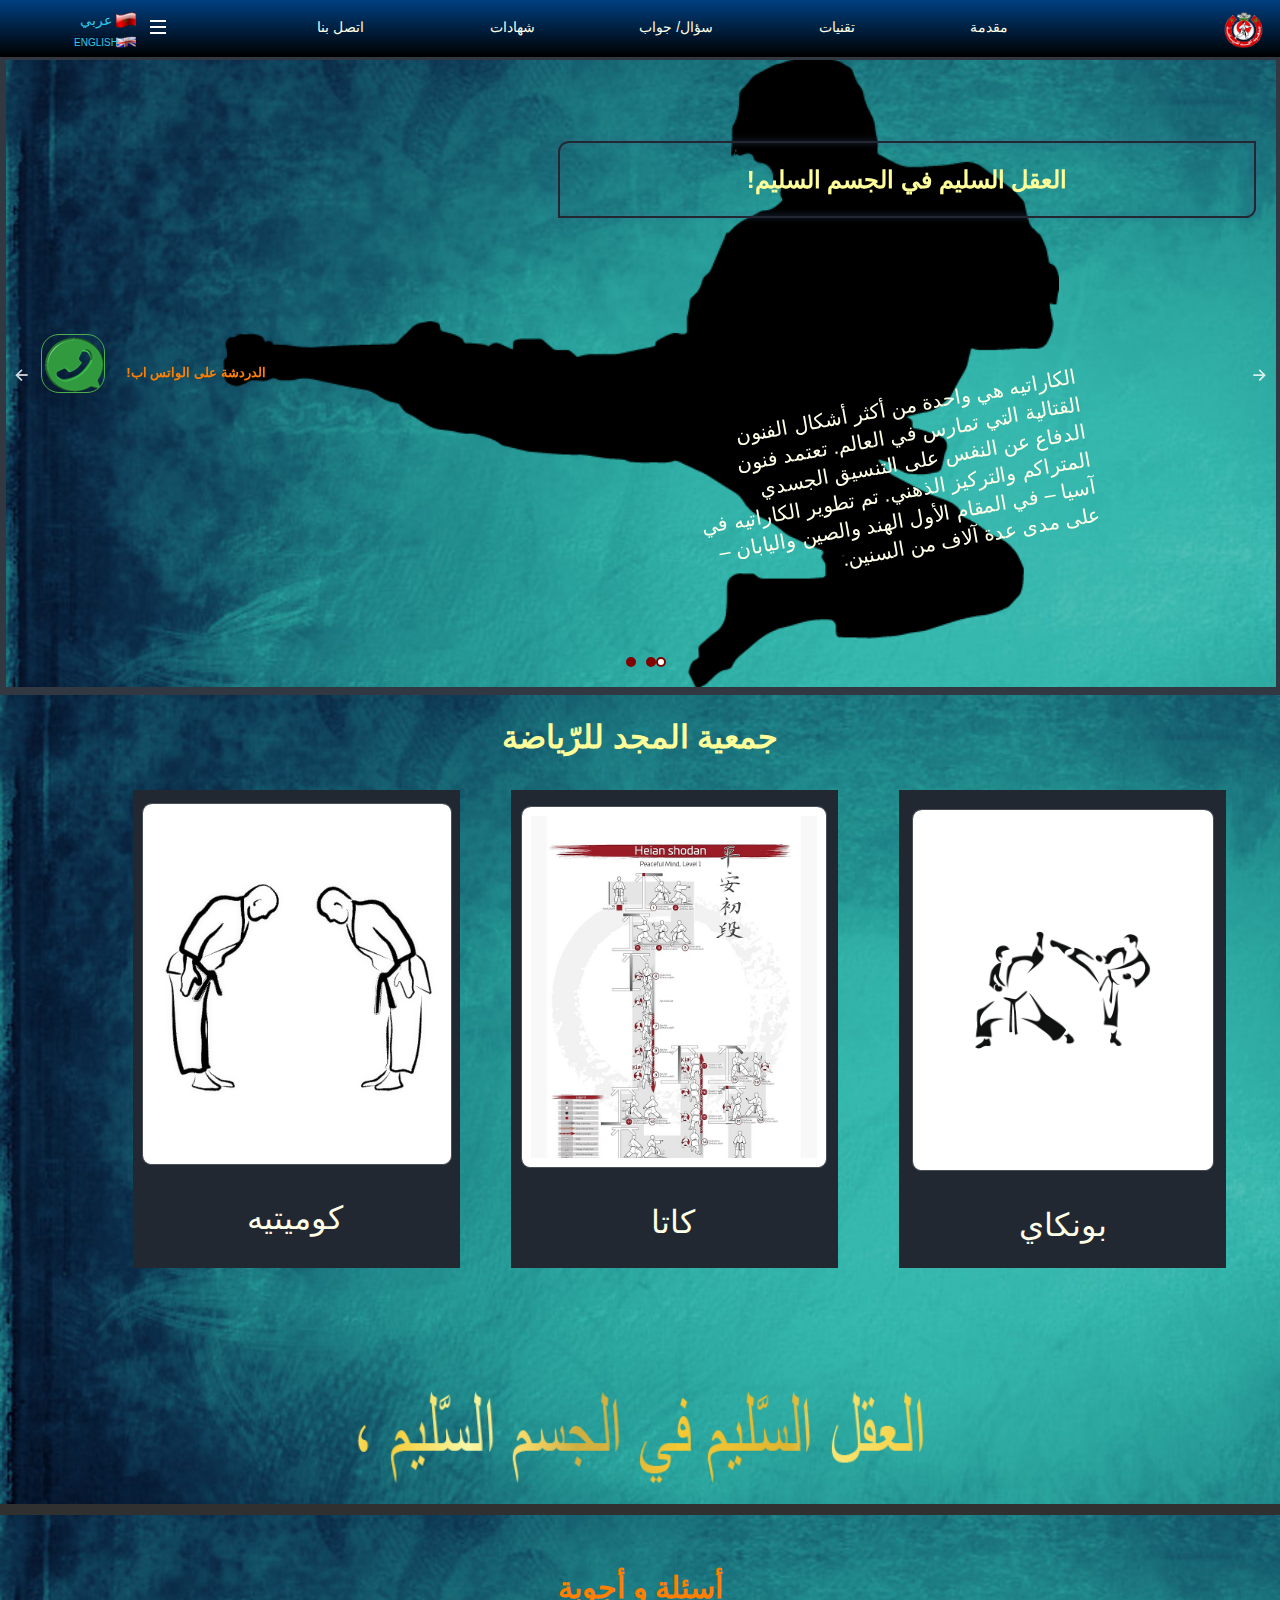
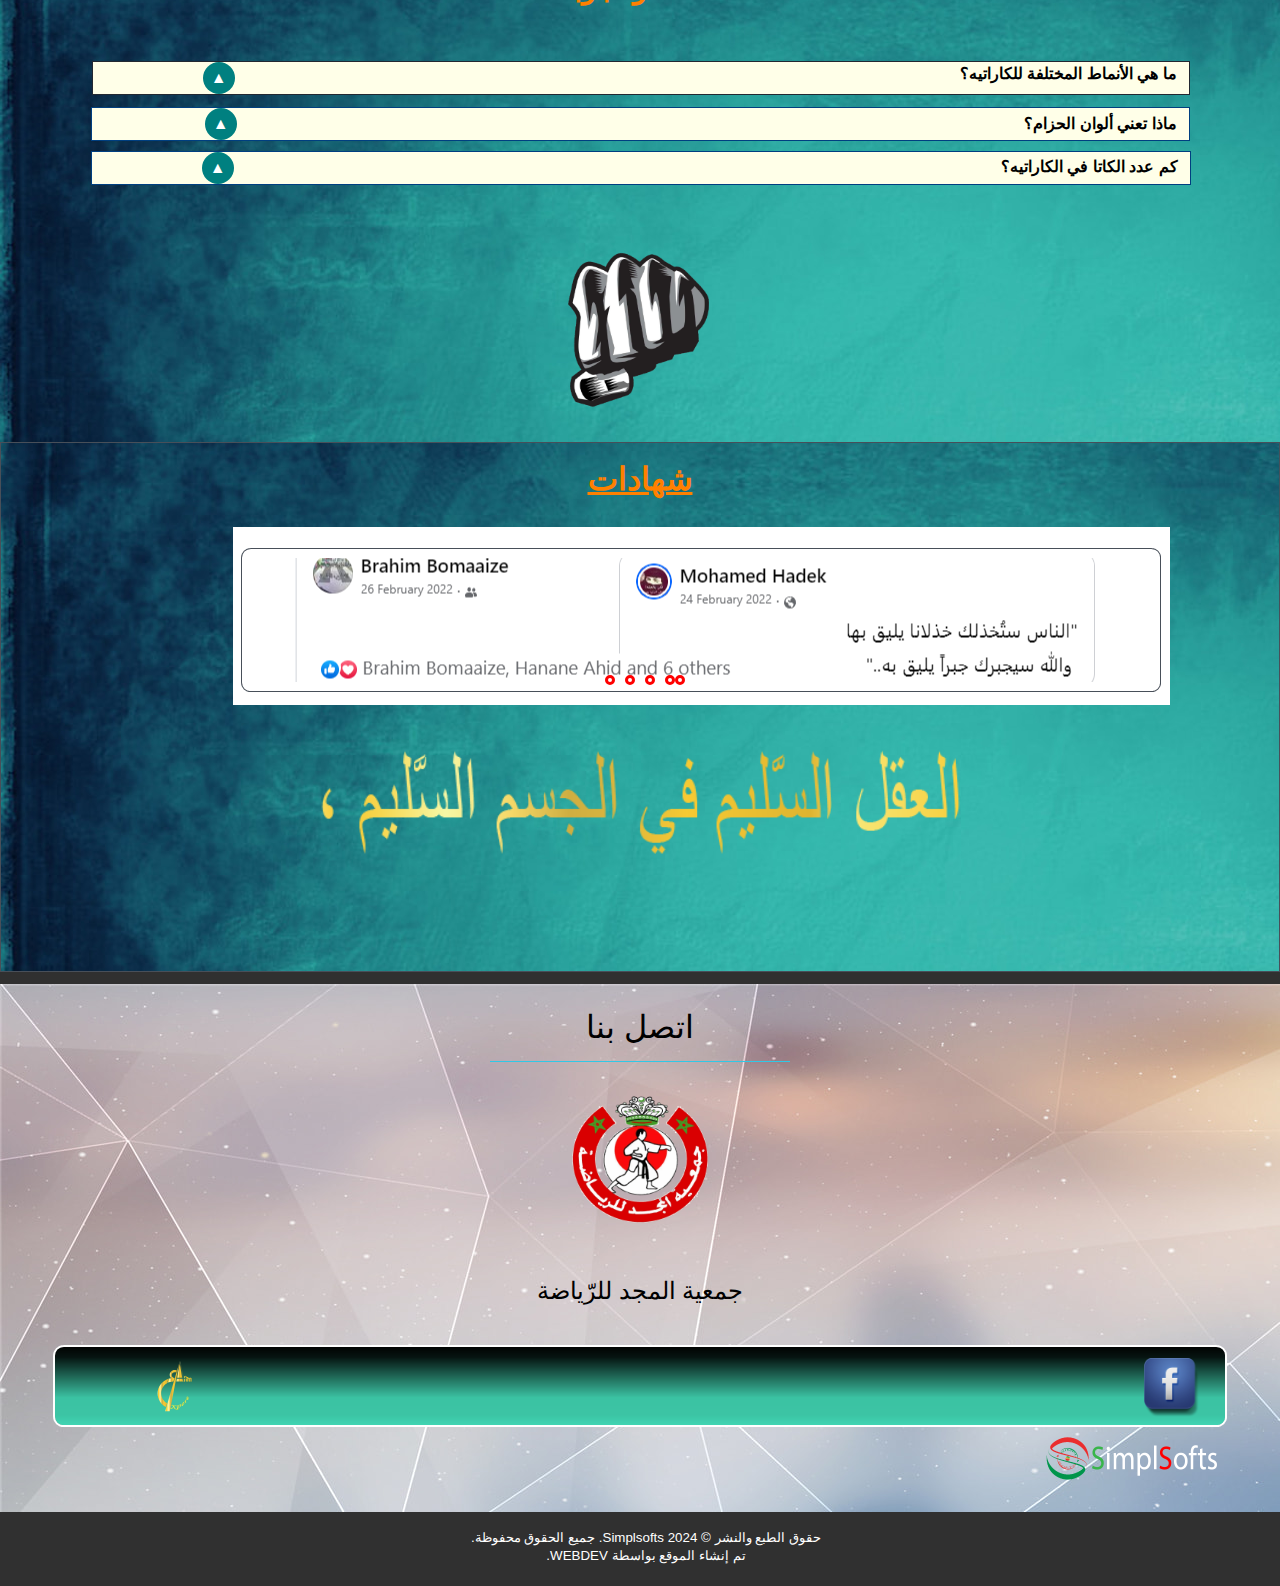
==== commit 5b6d6101: "Add files via upload" ====
--- a/L19/index.html
+++ b/L19/index.html
@@ -1,652 +1,66 @@
 <!DOCTYPE html>
-<!-- Presentation 03/03/2024 12:05 WEBDEV 25 25.0.204.0 --><html lang="ar" class="htmlstd html5"  dir=rtl>
+<!-- Presentation 29/02/2024 21:25 WEBDEV 25 25.0.204.0 --><html lang="ar" class="htmlstd html5"  dir=rtl>
 <head><meta http-equiv="Content-Type" content="text/html; charset=UTF-8">
 <title>SIMPLSOFTS</title><meta name="generator" content="WEBDEV">
 <meta http-equiv="x-ua-compatible" content="ie=edge,requiresActiveX=true"><meta name="viewport" content="width=device-width, initial-scale=1"><meta name="apple-itunes-app" content="app-id=1016437412">
-<link rel="apple-touch-icon" href="res/SIMPLSOFT-ConvertImage_8066EB5E_.png">
-<link rel="shortcut icon" type="image/x-icon" href="res/SIMPLSOFT-ConvertImage_8066EB5E_.png">
-<style type="text/css">.wblien,.wblienHorsZTR {border:0;background:transparent;padding:0;text-align:center;box-shadow:none;_line-height:normal;-webkit-box-decoration-break: clone;box-decoration-break: clone; color:#ffffff;}.wblienHorsZTR {border:0 !important;background:transparent !important;outline-width:0 !important;} .wblienHorsZTR:not([class^=l-]) {box-shadow: none !important;}a:active{}a:visited{}</style><link rel="stylesheet" type="text/css" href="res/standard.css?10001a69bbb51">
-<link rel="stylesheet" type="text/css" href="res/static.css?10002690cf72e">
-<style type="text/css">.webdevclass-riche { transition:font-size 300ms; }</style><link rel="stylesheet" type="text/css" href="Ankaa250AnkaaEfemDeep_rwd.css?100002153d32a">
-<link rel="stylesheet" type="text/css" href="SIMPLSOFTS250AnkaaEfemDeep_rwd.css?10000e372f085">
-<link rel="stylesheet" type="text/css" href="palette-SIMPLSOFTS_rwd.css?100001ec0953f">
-<link rel="stylesheet" type="text/css" href="palette-EfemDeep_rwd.css?1000097942817">
-<link rel="stylesheet" type="text/css" href="res/WDMenu.css?100009f1083b0">
-<link rel="stylesheet" type="text/css" href="Presentation_rtl_style.css?10000079b86fe">
+<link rel="shortcut icon" type="image/x-icon" href="../ext/SIGN.png">
+<style type="text/css">.wblien,.wblienHorsZTR {border:0;background:transparent;padding:0;text-align:center;box-shadow:none;_line-height:normal;-webkit-box-decoration-break: clone;box-decoration-break: clone; color:#ffffff;}.wblienHorsZTR {border:0 !important;background:transparent !important;outline-width:0 !important;} .wblienHorsZTR:not([class^=l-]) {box-shadow: none !important;}a:active{}a:visited{}</style><link rel="stylesheet" type="text/css" href="res/standard.css?100012e12aa38">
+<link rel="stylesheet" type="text/css" href="res/static.css?10002cbe0c540">
+<style type="text/css">.webdevclass-riche { transition:font-size 300ms; }</style><link rel="stylesheet" type="text/css" href="Ankaa250AnkaaEfemDeep_rwd.css?1000021f76474">
+<link rel="stylesheet" type="text/css" href="KARATEKA250AnkaaEfemDeep_rwd.css?1000012a340a9">
+<link rel="stylesheet" type="text/css" href="palette-EfemDeep_rwd.css?100008ff49183">
+<link rel="stylesheet" type="text/css" href="res/WDMenu.css?1000020fc9521">
+<link rel="stylesheet" type="text/css" href="Presentation_rtl_style.css?100000d85a7c9">
 <style type="text/css">
 a {text-decoration:none;}
 a:hover {text-decoration:underline;}
-body{ position:relative;line-height:normal;height:auto; min-height:100%; color:#abb9c9;} body{}html {background-color:#ffffff;position:relative;}#page{position:relative;background-position:center top ; background-color:#505050;}html {height:100%;overflow-x:hidden;} body,form {height:auto; min-height:100%;margin:0 auto !important;box-sizing:border-box;} html, form {height:100%;}body {background:none;}</style><style type="text/css">
-
-</style><style type="text/css">#A18{background-color:inherit;background-image:linear-gradient(90.00deg , #30C8E6 0, #42D8B5 100%);}.l-6{background-attachment:fixed;background-color:#303030;background-image:url(napoleon_ver5_xlg.jpg);background-position:center top ;background-repeat:no-repeat;background-size:cover;}.A18_1-sty10001{background-attachment:fixed;background-color:#303030;background-image:url(napoleon_ver5_xlg.jpg);background-position:center top ;background-repeat:no-repeat;background-size:cover;}.l-7{background-attachment:fixed;background-color:#303030;background-image:url(beekeeper_xlg.jpg);background-position:center top ;background-repeat:no-repeat;background-size:cover;}.A18_2-sty10001{background-attachment:fixed;background-color:#303030;background-image:url(beekeeper_xlg.jpg);background-position:center top ;background-repeat:no-repeat;background-size:cover;}.l-8{background-attachment:fixed;background-color:#000000;background-image:url(1119860.jpg);background-position:center top ;background-repeat:no-repeat;background-size:cover;}.A18_3-sty10001{background-attachment:fixed;background-color:#000000;background-image:url(1119860.jpg);background-position:center top ;background-repeat:no-repeat;background-size:cover;}.l-9{background-attachment:fixed;background-color:#000000;background-image:url(../ext/A1.png);background-position:center center ;background-repeat:no-repeat;background-size:cover;}.A18_4-sty10001{background-attachment:fixed;background-color:#000000;background-image:url(../ext/A1.png);background-position:center center ;background-repeat:no-repeat;background-size:cover;}.l-10{background-attachment:fixed;background-color:#000000;background-image:url(../ext/A2.png);background-position:center center ;background-repeat:no-repeat;background-size:cover;}.A18_5-sty10001{background-attachment:fixed;background-color:#000000;background-image:url(../ext/A2.png);background-position:center center ;background-repeat:no-repeat;background-size:cover;}.l-11{background-attachment:fixed;background-color:#000000;background-image:url(../ext/B3.png);background-position:center top ;background-repeat:no-repeat;background-size:cover;}.A18_6-sty10001{background-attachment:fixed;background-color:#000000;background-image:url(../ext/B3.png);background-position:center top ;background-repeat:no-repeat;background-size:cover;}.l-12{background-color:#000000;background-image:url(../ext/CHAINTV.png);background-position:center top ;background-repeat:no-repeat;background-size:cover;}.A18_7-sty10001{background-color:#000000;background-image:url(../ext/CHAINTV.png);background-position:center top ;background-repeat:no-repeat;background-size:cover;}.A18-sty10001{background-color:inherit;background-image:linear-gradient(90.00deg , #30C8E6 0, #42D8B5 100%);}.A18-sty10621{background-color:#800000;border-left-color:#800000;border-top-color:#800000;border-right-color:#800000;border-bottom-color:#800000;border-radius:10px;}.A18-sty10615{background-image:url(res/BAN_Geometric_Arrow_Left250_AnkaaEfem_Deep.png);opacity:0.80;}.A18-sty10617{background-image:url(res/BAN_Geometric_Arrow_Right250_AnkaaEfem_Deep.png);opacity:0.80;}#A63{background-color:transparent;}#A64,#bzA64{color:#FFFFFF;background-color:transparent;}#tzA86,#tzA86{font-weight:bold;color:#FF8000;text-align:right;}#tzA86.wbSurvol,#tzA86.wbSurvol,#tzA86:hover,#tzA86:hover{color:#FF0000;-ms-transform:skew(10.00deg,5.00deg);-moz-transform:skew(10.00deg,5.00deg);-webkit-transform:skew(10.00deg,5.00deg);-o-transform:skew(10.00deg,5.00deg);transform:skew(10.00deg,5.00deg);}.padding#tzA86.wbSurvol,.webdevclass-riche #tzA86.wbSurvol,.webdevclass-riche#tzA86.wbSurvol,.padding#tzA86.wbSurvol,.webdevclass-riche #tzA86.wbSurvol,.webdevclass-riche#tzA86.wbSurvol,.padding#tzA86:hover,.webdevclass-riche #tzA86:hover,.webdevclass-riche#tzA86:hover,.padding#tzA86:hover,.webdevclass-riche #tzA86:hover,.webdevclass-riche#tzA86:hover{padding-left:0;}.A63-sty10001{background-color:transparent;}#A125,#tzA125{font-weight:bold;color:#FFFF00;background-color:rgba(91,192,222,0.50);-ms-transition:background-color 150ms ease-out 0ms;-moz-transition:background-color 150ms ease-out 0ms;-webkit-transition:background-color 150ms ease-out 0ms;-o-transition:background-color 150ms ease-out 0ms;transition:background-color 150ms ease-out 0ms;}#A125.wbSurvol,#tzA125.wbSurvol,#A125:hover,#tzA125:hover{background-color:#5BC0DE;}#A28.wbSurvol,#A28:hover{-ms-transform:skew(3.00deg,3.00deg);-moz-transform:skew(3.00deg,3.00deg);-webkit-transform:skew(3.00deg,3.00deg);-o-transform:skew(3.00deg,3.00deg);transform:skew(3.00deg,3.00deg);}#A24.wbSurvol,#A24:hover{-ms-transform:skew(3.00deg,3.00deg);-moz-transform:skew(3.00deg,3.00deg);-webkit-transform:skew(3.00deg,3.00deg);-o-transform:skew(3.00deg,3.00deg);transform:skew(3.00deg,3.00deg);}#A26.wbSurvol,#A26:hover{-ms-transform:skew(3.00deg,3.00deg);-moz-transform:skew(3.00deg,3.00deg);-webkit-transform:skew(3.00deg,3.00deg);-o-transform:skew(3.00deg,3.00deg);transform:skew(3.00deg,3.00deg);}#A22{cursor:pointer;}@media only all and (max-width: 1025px){#A22{cursor:pointer;}}@media only all and (max-width: 581px){#A22{cursor:pointer;}}.dzA22{width:140px;height:24px;;overflow-x:hidden;;overflow-y:hidden;position:static;}#tzA19,#tzA19{font-size:large;font-size:1.125rem;font-weight:bold;color:#FFFFFF;}#A41{background-color:transparent;}#A50{background-color:inherit;}.A41-sty10001{background-color:transparent;}#tzA32,#tzA32{font-size:30px;font-size:1.875rem;font-weight:bold;color:#FF8000;text-align:center;}#con-A48,#bzcon-A48{border-style:solid;border-width:1px;border-color:#003f80;border-collapse:collapse;empty-cells:show;border-spacing:0;}#H-A48{cursor:pointer;}#A78{background-color:#008080;}#A96,#tzA96{background-image:url(res/watch%20v=Qe7z440Ue3o_CE_.png);}.l-26{}#con-A97,#bzcon-A97{border-style:solid;border-width:1px;border-color:#003f80;border-collapse:collapse;empty-cells:show;border-spacing:0;}#H-A97{cursor:pointer;}#A98{background-color:#008080;}.dzA52{;overflow-x:hidden;;overflow-y:hidden;position:static;}.l-27{}#con-A82,#bzcon-A82{border-style:solid;border-width:1px;border-color:#003f80;border-collapse:collapse;empty-cells:show;border-spacing:0;}#H-A82{cursor:pointer;}#A103{background-color:#008080;}.dzA106{;overflow-x:hidden;;overflow-y:hidden;position:static;}.l-28{}#con-A33 td.WDOC{border-top:none;border-right:solid 1px #ffff00;border-bottom:solid 1px #ffff00;border-left:solid 1px #ffff00;border-collapse:collapse;empty-cells:show;border-spacing:0;}#con-A33 td.WDOT{border-top:none;border-right:none;border-bottom:solid 1px #ffff00;border-left:solid 1px #ffff00;border-collapse:collapse;empty-cells:show;border-spacing:0;}#A33_1{cursor:pointer;border-top:solid 1px #ffff00;border-right:none;border-bottom:solid 1px #ffff00;border-left:solid 1px #ffff00;border-collapse:collapse;empty-cells:show;border-spacing:0;}#A33_1{border-bottom-width:0px;}#A107,#bzA107{background-color:#FFFFE8;cursor:pointer;}@media only all and (max-width: 1025px){#A107,#bzA107{cursor:pointer;}}@media only all and (max-width: 581px){#A107,#bzA107{cursor:pointer;}}#lzA107,#lztzA107{font-weight:bold;color:#000000;text-align:center;background-color:#FFFF00;cursor:pointer;}@media only all and (max-width: 1025px){#lzA107,#lztzA107{cursor:pointer;}}@media only all and (max-width: 581px){#lzA107,#lztzA107{cursor:pointer;}}#A109,#bzA109{background-color:#F0FE8F;cursor:pointer;}@media only all and (max-width: 1025px){#A109,#bzA109{cursor:pointer;}}@media only all and (max-width: 581px){#A109,#bzA109{cursor:pointer;}}#lzA109,#lztzA109{font-weight:bold;color:#000000;text-align:center;background-color:#FFFF00;cursor:pointer;}@media only all and (max-width: 1025px){#lzA109,#lztzA109{cursor:pointer;}}@media only all and (max-width: 581px){#lzA109,#lztzA109{cursor:pointer;}}#A110,#bzA110{background-color:#C9FEFE;cursor:pointer;}@media only all and (max-width: 1025px){#A110,#bzA110{cursor:pointer;}}@media only all and (max-width: 581px){#A110,#bzA110{cursor:pointer;}}#lzA110,#lztzA110{font-weight:bold;color:#000000;text-align:center;background-color:#FFFF00;cursor:pointer;}@media only all and (max-width: 1025px){#lzA110,#lztzA110{cursor:pointer;}}@media only all and (max-width: 581px){#lzA110,#lztzA110{cursor:pointer;}}#A111,#bzA111{background-color:#DDBDFE;cursor:pointer;}@media only all and (max-width: 1025px){#A111,#bzA111{cursor:pointer;}}@media only all and (max-width: 581px){#A111,#bzA111{cursor:pointer;}}#lzA111,#lztzA111{font-weight:bold;color:#000000;text-align:center;background-color:#FFFF00;cursor:pointer;}@media only all and (max-width: 1025px){#lzA111,#lztzA111{cursor:pointer;}}@media only all and (max-width: 581px){#lzA111,#lztzA111{cursor:pointer;}}#A112,#bzA112{cursor:pointer;}@media only all and (max-width: 1025px){#A112,#bzA112{cursor:pointer;}}@media only all and (max-width: 581px){#A112,#bzA112{cursor:pointer;}}#lzA112,#lztzA112{font-weight:bold;color:#000000;text-align:center;background-color:#FFFF00;cursor:pointer;}@media only all and (max-width: 1025px){#lzA112,#lztzA112{cursor:pointer;}}@media only all and (max-width: 581px){#lzA112,#lztzA112{cursor:pointer;}}#A113,#bzA113{background-color:#E0E0E0;cursor:pointer;}@media only all and (max-width: 1025px){#A113,#bzA113{cursor:pointer;}}@media only all and (max-width: 581px){#A113,#bzA113{cursor:pointer;}}#lzA113,#lztzA113{font-weight:bold;color:#000000;text-align:center;background-color:#FFFF00;cursor:pointer;}@media only all and (max-width: 1025px){#lzA113,#lztzA113{cursor:pointer;}}@media only all and (max-width: 581px){#lzA113,#lztzA113{cursor:pointer;}}#A33_2{cursor:pointer;border-top:solid 1px #ffff00;border-right:none;border-bottom:solid 1px #ffff00;border-left:solid 1px #ffff00;border-collapse:collapse;empty-cells:show;border-spacing:0;}#A33_2{border-bottom-width:0px;}#A114,#bzA114{background-color:#FFFFE8;cursor:pointer;}@media only all and (max-width: 1025px){#A114,#bzA114{cursor:pointer;}}@media only all and (max-width: 581px){#A114,#bzA114{cursor:pointer;}}#lzA114,#lztzA114{font-weight:bold;color:#000000;text-align:center;background-color:#FFFF00;cursor:pointer;}@media only all and (max-width: 1025px){#lzA114,#lztzA114{cursor:pointer;}}@media only all and (max-width: 581px){#lzA114,#lztzA114{cursor:pointer;}}#A33_3{cursor:pointer;border-top:solid 1px #ffff00;border-right:none;border-bottom:solid 1px #ffff00;border-left:solid 1px #ffff00;border-collapse:collapse;empty-cells:show;border-spacing:0;}#A33_3{border-bottom-width:0px;}#A115,#bzA115{background-color:#FFFFE8;cursor:pointer;}@media only all and (max-width: 1025px){#A115,#bzA115{cursor:pointer;}}@media only all and (max-width: 581px){#A115,#bzA115{cursor:pointer;}}#lzA115,#lztzA115{font-weight:bold;color:#000000;text-align:center;background-color:#FFFF00;cursor:pointer;}@media only all and (max-width: 1025px){#lzA115,#lztzA115{cursor:pointer;}}@media only all and (max-width: 581px){#lzA115,#lztzA115{cursor:pointer;}}#tzA20,#tzA20{font-weight:bold;color:#FFC040;text-align:center;}@media only all and (max-width: 1025px){#tzA20,#tzA20{font-size:large;font-size:1.125rem;}}@media only all and (max-width: 581px){#tzA20,#tzA20{font-size:medium;font-size:1rem;}}#A34{background-color:inherit;}.A34-sty10001{background-color:inherit;}.l-61{background-attachment:scroll;background-color:#000000;background-image:url(../ext/pngegg%20%282%29.png);background-position:left center ;background-repeat:no-repeat;opacity:0.90;border-top-width:0;border-right-width:0;border-bottom-width:0;border-left-width:0;border-left:1px solid #FF0000;border-top:1px solid #FF0000;border-right:1px solid #FF0000;border-bottom:1px solid #FF0000;border-radius:0;background-size:contain;}.A39-sty10001{background-attachment:scroll;background-color:#000000;background-image:url(../ext/pngegg%20%282%29.png);background-position:left center ;background-repeat:no-repeat;opacity:0.90;border-top-width:0;border-right-width:0;border-bottom-width:0;border-left-width:0;border-left:1px solid #FF0000;border-top:1px solid #FF0000;border-right:1px solid #FF0000;border-bottom:1px solid #FF0000;border-radius:0;background-size:contain;}#dzczA35,#dzczA35{opacity:0.90;}#A101,#tzA101{background-image:url(res/instalplayerM_CE_.png);}.dzA37{;overflow-x:hidden;;overflow-y:hidden;position:static;}.padding#A36,.webdevclass-riche #A36,.webdevclass-riche#A36,.padding#tzA36,.webdevclass-riche #tzA36,.webdevclass-riche#tzA36{padding-right:-1px;}.dzA71{;overflow-x:hidden;;overflow-y:hidden;position:static;}#tzA62,#tzA62{font-size:45px;font-size:2.8125rem;color:#FF8000;text-align:center;}#A40{background-color:transparent;}#dzczA72,#dzczA72{opacity:0.85;}.padding#A76,.webdevclass-riche #A76,.webdevclass-riche#A76,.padding#tzA76,.webdevclass-riche #tzA76,.webdevclass-riche#tzA76{padding-right:-1px;}.dzA77{width:110px;height:106px;;overflow-x:hidden;;overflow-y:hidden;position:static;}.l-78{}#dzczA51,#dzczA51{opacity:0.85;}.dzA81{width:122px;height:101px;;overflow-x:hidden;;overflow-y:hidden;position:static;}.l-79{}#dzczA83,#dzczA83{opacity:0.85;}.padding#A84,.webdevclass-riche #A84,.webdevclass-riche#A84,.padding#tzA84,.webdevclass-riche #tzA84,.webdevclass-riche#tzA84{padding-right:-1px;}.dzA85{width:110px;height:106px;;overflow-x:hidden;;overflow-y:hidden;position:static;}.l-80{}.A40-sty10001{background-color:transparent;}.A40-sty10621{border-left-width:3px;border-left-color:#FF0000;border-top-width:3px;border-top-color:#FF0000;border-right-width:3px;border-right-color:#FF0000;border-bottom-width:3px;border-bottom-color:#FF0000;}.A40-sty10615{background-image:url(res/BAN_Default_Arrow_Left250_AnkaaEfem_Deep.png);}.A40-sty10617{background-image:url(res/BAN_Default_Arrow_Right250_AnkaaEfem_Deep.png);}#A108{background-color:inherit;}.A108-sty10001{background-color:inherit;}.l-76{border-top-width:0;border-right-width:0;border-bottom-width:0;border-left-width:0;border-left:1px solid #484F59;border-top:1px solid #484F59;border-right:1px solid #484F59;border-bottom:1px solid #484F59;border-radius:0;}.A27-sty10001{border-top-width:0;border-right-width:0;border-bottom-width:0;border-left-width:0;border-left:1px solid #484F59;border-top:1px solid #484F59;border-right:1px solid #484F59;border-bottom:1px solid #484F59;border-radius:0;}#A54,#tzA54{background-image:url(res/watch%20v=CHKn-yDCE2w%26t=8s_CE_.png);}#A56,#tzA56{background-image:url(res/watch%20v=l_K7y1BTDIE%26t=9s_CE_.png);}#A58,#tzA58{background-image:url(res/watch%20v=A3xaMZZooVs%26t=4s_CE_.png);}#A66,#tzA66{background-image:url(res/watch%20v=8ZYhuvIv1pA%26t=2s_CE_.png);}#A68,#tzA68{background-image:url(res/watch%20v=YXtWPVFk5TQ_CE_.png);}#A79,#tzA79{background-image:url(res/watch%20v=ayPesvG86gE_CE_.png);}#A89{background-color:inherit;}#A91,#tzA91{font-size:large;font-size:1.125rem;color:#000080;text-align:right;}#A117{background-color:inherit;}#H-A118{cursor:pointer;}#A120,#tzA120,#bzA120{font-size:26px;font-size:1.625rem;color:#FFFFFF;text-align:center;vertical-align:top;background-color:rgba(0,0,0,0.30);border-top:1px solid #FFFFFF;}.padding#A120,.webdevclass-riche #A120,.webdevclass-riche#A120,.padding#tzA120,.webdevclass-riche #tzA120,.webdevclass-riche#tzA120,.padding#bzA120,.webdevclass-riche #bzA120,.webdevclass-riche#bzA120{padding-top:8px;}.dzA130{width:100%;;overflow-x:hidden;;overflow-y:hidden;position:relative;}.dzA129{width:77px;;overflow-x:hidden;;overflow-y:hidden;position:relative;}.dzA131{width:100%;;overflow-x:hidden;;overflow-y:hidden;position:relative;}#A119,#A119{font-size:x-large;font-size:1.5rem;color:#000000;text-align:center;}.l-117{font-family:Roboto, Helvetica, Arial, sans-serif;font-size:14px;font-size:0.875rem;border-left:none;border-top:none;border-right:none;border-bottom:none;}.A118-sty10001{font-family:Roboto, Helvetica, Arial, sans-serif;font-size:14px;font-size:0.875rem;border-left:none;border-top:none;border-right:none;border-bottom:none;}#A128,#tzA128{font-size:30px;font-size:1.875rem;font-weight:bold;color:#FFFFFF;text-align:center;vertical-align:bottom;}.padding#A128,.webdevclass-riche #A128,.webdevclass-riche#A128,.padding#tzA128,.webdevclass-riche #tzA128,.webdevclass-riche#tzA128{padding-bottom:10px;padding-left:0;}.l-113{background-color:inherit;background-image:url(res/SIMPLSOFT-ConvertImage_8066EB5E_.png);background-position:center center ;background-repeat:no-repeat;border-radius:50%;background-size:cover;}.A8-sty10001{background-color:inherit;background-image:url(res/SIMPLSOFT-ConvertImage_8066EB5E_.png);background-position:center center ;background-repeat:no-repeat;border-radius:50%;background-size:cover;}.A117-sty10001{background-color:inherit;}.dzA116{width:100%;;overflow-x:hidden;;overflow-y:hidden;position:relative;}.dzA90{width:100%;;overflow-x:hidden;;overflow-y:hidden;position:relative;}#tzA93,#tzA93{font-size:x-large;font-size:1.5rem;font-weight:bold;}.A89-sty10001{background-color:inherit;}.l-112{background-image:url(res/3D_447DAF7F_.png);}.A88-sty10001{background-image:url(res/3D_447DAF7F_.png);}#A44,#tzA44{color:#222831;text-align:center;vertical-align:middle;}#A70{font-weight:bold;color:#000000;}.dzA2{width:189px;height:47px;;overflow-x:hidden;;overflow-y:hidden;position:static;}.A3-sty10001{font-family:Arial, Helvetica, sans-serif;font-size:14px;font-size:0.875rem;color:#FFFFE8;text-align:center;vertical-align:middle;border-left:none;border-top:none;border-right:none;border-bottom:1px solid rgba(255,255,255,0.00);-ms-transition:border 300ms ease 0ms,padding 300ms ease 0ms;-moz-transition:border 300ms ease 0ms,padding 300ms ease 0ms;-webkit-transition:border 300ms ease 0ms,padding 300ms ease 0ms;-o-transition:border 300ms ease 0ms,padding 300ms ease 0ms;transition:border 300ms ease 0ms,padding 300ms ease 0ms;outline-width:0;}.htmlstd .padding.A3-sty10001,.htmlstd .webdevclass-riche .A3-sty10001,.htmlstd .webdevclass-riche.A3-sty10001{padding:10px 8px;}.A3-sty10001.wbSurvol,.A3-sty10001:hover{color:#FF8000;text-decoration:none ;border-bottom:3px solid #FFFFE8;-ms-transition:padding 100ms ease 0ms,border 100ms ease 0ms;-moz-transition:padding 100ms ease 0ms,border 100ms ease 0ms;-webkit-transition:padding 100ms ease 0ms,border 100ms ease 0ms;-o-transition:padding 100ms ease 0ms,border 100ms ease 0ms;transition:padding 100ms ease 0ms,border 100ms ease 0ms;}.htmlstd .padding.A3-sty10001.wbSurvol,.htmlstd .webdevclass-riche .A3-sty10001.wbSurvol,.htmlstd .webdevclass-riche.A3-sty10001.wbSurvol,.htmlstd .padding.A3-sty10001:hover,.htmlstd .webdevclass-riche .A3-sty10001:hover,.htmlstd .webdevclass-riche.A3-sty10001:hover{padding:10px 8px 8px;}.A3-sty10001.wbFocus,.A3-sty10001:focus{color:#FF0000;text-decoration:none ;outline:none;}.A3-sty10001.wbActif,.A3-sty10001:active{color:#FF8000;text-decoration:none ;border-bottom:3px solid #FF0000;}.htmlstd .padding.A3-sty10001.wbActif,.htmlstd .webdevclass-riche .A3-sty10001.wbActif,.htmlstd .webdevclass-riche.A3-sty10001.wbActif,.htmlstd .padding.A3-sty10001:active,.htmlstd .webdevclass-riche .A3-sty10001:active,.htmlstd .webdevclass-riche.A3-sty10001:active{padding:10px 8px 8px;}@media only all and (max-width: 1025px){.A3-sty10001{font-family:'Lucida Console', Monaco, monospace;font-size:12px;font-size:0.75rem;font-weight:bold;color:#FFFFE8;text-align:left;vertical-align:auto;background-color:#000000;}}@media only all and (max-width: 1025px){.htmlstd .padding.A3-sty10001,.htmlstd .webdevclass-riche .A3-sty10001,.htmlstd .webdevclass-riche.A3-sty10001{padding-right:8px;padding-left:8px;}}@media only all and (max-width: 1025px){.A3-sty10001.wbSurvol,.A3-sty10001:hover{border-bottom:3px solid rgba(63,81,181,0.00);}}@media only all and (max-width: 1025px){.htmlstd .padding.A3-sty10001.wbSurvol,.htmlstd .webdevclass-riche .A3-sty10001.wbSurvol,.htmlstd .webdevclass-riche.A3-sty10001.wbSurvol,.htmlstd .padding.A3-sty10001:hover,.htmlstd .webdevclass-riche .A3-sty10001:hover,.htmlstd .webdevclass-riche.A3-sty10001:hover{padding-right:8px;padding-left:8px;}}@media only all and (max-width: 1025px){.A3-sty10001.wbActif,.A3-sty10001:active{border-bottom:3px solid rgba(63,81,181,0.00);}}@media only all and (max-width: 1025px){.htmlstd .padding.A3-sty10001.wbActif,.htmlstd .webdevclass-riche .A3-sty10001.wbActif,.htmlstd .webdevclass-riche.A3-sty10001.wbActif,.htmlstd .padding.A3-sty10001:active,.htmlstd .webdevclass-riche .A3-sty10001:active,.htmlstd .webdevclass-riche.A3-sty10001:active{padding-right:8px;padding-left:8px;}}@media only all and (max-width: 581px){.A3-sty10001{font-size:14px;font-size:0.875rem;font-weight:bold;color:#FFFFE8;text-align:left;vertical-align:auto;}}@media only all and (max-width: 581px){.htmlstd .padding.A3-sty10001,.htmlstd .webdevclass-riche .A3-sty10001,.htmlstd .webdevclass-riche.A3-sty10001{padding-right:8px;padding-left:8px;}}@media only all and (max-width: 581px){.A3-sty10001.wbSurvol,.A3-sty10001:hover{border-bottom:3px solid rgba(63,81,181,0.00);}}@media only all and (max-width: 581px){.htmlstd .padding.A3-sty10001.wbSurvol,.htmlstd .webdevclass-riche .A3-sty10001.wbSurvol,.htmlstd .webdevclass-riche.A3-sty10001.wbSurvol,.htmlstd .padding.A3-sty10001:hover,.htmlstd .webdevclass-riche .A3-sty10001:hover,.htmlstd .webdevclass-riche.A3-sty10001:hover{padding-right:8px;padding-left:8px;}}@media only all and (max-width: 581px){.A3-sty10001.wbActif,.A3-sty10001:active{border-bottom:3px solid rgba(63,81,181,0.00);}}@media only all and (max-width: 581px){.htmlstd .padding.A3-sty10001.wbActif,.htmlstd .webdevclass-riche .A3-sty10001.wbActif,.htmlstd .webdevclass-riche.A3-sty10001.wbActif,.htmlstd .padding.A3-sty10001:active,.htmlstd .webdevclass-riche .A3-sty10001:active,.htmlstd .webdevclass-riche.A3-sty10001:active{padding-right:8px;padding-left:8px;}}.A3-sty10235{font-family:Roboto, Helvetica, Arial, sans-serif;color:#FFFFE8;text-align:center;background-color:#303030;}.A3-sty10235.wbSurvol,.A3-sty10235:hover{background-color:#800000;}.A3-sty10235.wbFocus,.A3-sty10235:focus{background-color:#800000;}.A3-sty10235.wbActif,.A3-sty10235:active{background-color:#800000;}@media only all and (max-width: 1025px){.A3-sty10235{color:#FFFFE8;}}@media only all and (max-width: 581px){.A3-sty10235{font-family:'Comic Sans MS', cursive;font-size:large;font-size:1.125rem;font-weight:bold;text-align:left;vertical-align:auto;border-top:1px solid #FFFF99;border-bottom:1px solid #FFFF99;outline:1px solid #E0E0E0;}}#A123{background-color:inherit;}#A4{background-color:inherit;background-image:url(res/Btn_Menu_Popup250_AnkaaEfem_Deep.png);}#A69{font-weight:bold;color:#000000;}.A123-sty10001{background-color:inherit;}.A1-sty10001{text-align:left;vertical-align:middle;}.htmlstd .A1-sty10001.wbgrise{color:#909090;text-shadow:0 1px 0 rgba(255,255,255,0.50);}.htmlstd .padding.A1-sty10001.wbgrise,.htmlstd .webdevclass-riche .A1-sty10001.wbgrise,.htmlstd .webdevclass-riche.A1-sty10001.wbgrise{padding-left:0;}.A1-sty10735{font-family:'Times New Roman', Times, serif;color:#FFFFFF;letter-spacing:0.02em;text-align:center;text-transform:uppercase;vertical-align:middle;background-color:#505050;border-radius:2px;box-shadow:0 2px 2px 0 rgba(171,185,201,0.14),0 3px 1px -2px rgba(171,185,201,0.20),0 1px 5px 0 rgba(171,185,201,0.12);}.A1-sty10735.wbSurvol,.A1-sty10735:hover{-ms-transition:box-shadow 280ms linear 0ms;-moz-transition:box-shadow 280ms linear 0ms;-webkit-transition:box-shadow 280ms linear 0ms;-o-transition:box-shadow 280ms linear 0ms;transition:box-shadow 280ms linear 0ms;}.A1-sty10735.wbFocus,.A1-sty10735:focus{box-shadow:0 0 8px 0 rgba(171,185,201,0.18),0 8px 16px 0 rgba(171,185,201,0.36);outline:none;outline:none;}.A1-sty10735.wbActif,.A1-sty10735:active{box-shadow:0 4px 5px 0 rgba(171,185,201,0.30),0 1px 10px 0 rgba(171,185,201,0.12),0 2px 4px -1px rgba(171,185,201,0.20);-ms-transition:box-shadow 280ms linear 0ms;-moz-transition:box-shadow 280ms linear 0ms;-webkit-transition:box-shadow 280ms linear 0ms;-o-transition:box-shadow 280ms linear 0ms;transition:box-shadow 280ms linear 0ms;outline:none;outline:none;}.htmlstd .padding.A1-sty10735.wbActif,.htmlstd .webdevclass-riche .A1-sty10735.wbActif,.htmlstd .webdevclass-riche.A1-sty10735.wbActif,.htmlstd .padding.A1-sty10735:active,.htmlstd .webdevclass-riche .A1-sty10735:active,.htmlstd .webdevclass-riche.A1-sty10735:active{padding-left:0;}.htmlstd .A1-sty10735.wbgrise{font-family:Arial, Helvetica, sans-serif;font-size:12px;font-size:0.75rem;color:#909090;text-align:center;vertical-align:middle;background-color:#FFB039;text-shadow:0 1px 0 rgba(255,255,255,0.50);}@media only all and (max-width: 1025px){.A1-sty10735{color:#FFFFE8;background-color:inherit;border-top:1px solid #DADADA;border-bottom:1px solid #DADADA;box-shadow:0 5px 5px 0 rgba(66,66,66,0.20);}}@media only all and (max-width: 581px){.A1-sty10735{color:#FFFF99;text-align:center;vertical-align:auto;background-color:inherit;opacity:0.50;border-top:1px solid #DADADA;border-bottom:1px solid #DADADA;box-shadow:0 5px 5px 0 rgba(66,66,66,0.20);}}.wbplanche{background-repeat:repeat;background-position:0% 0%;background-attachment:scroll;background-size:auto auto;background-origin:padding-box;}.wbplancheLibInc{_font-size:1px;}</style></head><body onclick="clWDUtil.pfGetTraitement('PRESENTATION',0,void 0)(event); " onload="clWDUtil.pfGetTraitement('PRESENTATION',15,void 0)(event); " class="wbRwd"><form name="PRESENTATION" action="index.html" target="_self" method="post" class="clearfix"><div class="h-0"><input type="hidden" name="WD_JSON_PROPRIETE_" value=""/><input type="hidden" name="WD_BUTTON_CLICK_" value=""><input type="hidden" name="WD_ACTION_" value=""></div><div  class="clearfix ancragecenter pos1"><div  id="page" class="clearfix ancragecenter pos2" data-window-width="1287" data-window-height="9103" data-width="1287" data-height="9103" data-media="[{'query':'@media only all and (max-width: 1025px)','attr':{'data-window-width':'1024','data-window-height':'8145','data-width':'1024','data-height':'17064'}},{'query':'@media only all and (max-width: 581px)','attr':{'data-window-width':'580','data-window-height':'8804','data-width':'580','data-height':'18506'}}]"><div  class="clearfix pos3"><div id="dwwA5" style="position:fixed;right:0px;top:0px;width:100%;height:61px;z-index:802;" class="wbEpingle ancragefixedl" style="position:fixed;right:0px;top:0px;width:100%;height:61px;z-index:802;" data-width="1287" data-media="[{'query':'@media only all and (max-width: 1025px)','attr':{'data-width':'1024','data-min-width':'0'}},{'query':'@media only all and (max-width: 581px)','attr':{'data-width':'580','data-min-width':'0'}}]"><table style=" width:100%;position:relative;height:61px;"><tr><td style="background-color:#800000;" id="tzA5" class="l-127 wbEpingle padding wbEpingle valigntop" data-width="1287" data-media="[{'query':'@media only all and (max-width: 1025px)','attr':{'data-width':'1024','data-min-width':'0'}},{'query':'@media only all and (max-width: 581px)','attr':{'data-width':'580','data-min-width':'0'}}]"><table data-width="1287" data-media="[{'query':'@media only all and (max-width: 1025px)','attr':{'data-width':'1024','data-min-width':'0'}},{'query':'@media only all and (max-width: 581px)','attr':{'data-width':'580','data-min-width':'0'}}]" style=" width:100%; background-color:#800000;" id="A5" class="wbEpingle">
-<tr><td style=" height:61px;" class="l-127 A5 wbEpingle"><div id="dwwA1" style="position:fixed;right:6px;top:0px;width:1275px;height:57px;z-index:800;" class="wbEpingle ancragefixedrwd ancragefixedl wbChampBarreNavigation wbBarreEtendue" data-marge-avant="6px" data-fin="6px" class="wbBarreEtendue" data-classConcat="true" data-classRemove="(wbBarreCompacte|wbBarreEtendue)" style="position:fixed;right:6px;top:0px;width:1275px;height:57px;z-index:800;" data-width="1275" data-media="[{'query':'@media only all and (max-width: 1025px)','attr':{'class':'wbBarreCompacte','style':'position:fixed;right:5px;top:0px;width:1015px;height:57px;z-index:800;','data-width':'1015','data-min-width':'0'}},{'query':'@media only all and (max-width: 581px)','attr':{'class':'wbBarreCompacte','style':'position:fixed;right:3px;top:0px;width:574px;height:57px;z-index:800;','data-width':'574','data-min-width':'0'}}]"><input type=hidden name="A1" value="" disabled><table data-width="1275" data-media="[{'query':'@media only all and (max-width: 1025px)','attr':{'data-width':'1015','data-min-width':'0'}},{'query':'@media only all and (max-width: 581px)','attr':{'data-width':'574','data-min-width':'0'}}]" style=" width:100%;" id="A1" class="wbEpingle A1-sty10001">
-<tr><td style=" height:57px;"><div  class="clearfix pos4"><div  class="clearfix pos5"><div  class="clearfix pos6"><table style=" width:100%;" id="A1_1">
-<tr><td style=" height:57px;"><div  class="clearfix pos7"><div  class="clearfix pos8"><div class="lh0 dzSpan dzA2" id="dzA2" style=""><i class="wbHnImg" style="opacity:0;" data-wbModeHomothetique="21"><img src="Untitled-2.png" alt="" id="A2" class="Image padding" style=" width:189px; height:47px;display:block;border:0;" onload="(window.wbImgHomNav ? window.wbImgHomNav(this,21,0) : (window['wbImgHomNav_DejaLoaded'] = (window['wbImgHomNav_DejaLoaded']||[]).concat([  [this,21,0]  ]))); "></i></div></div></div></td></tr></table></div><aside  class="clearfix wbCollapse wbChampVoletAmovibleBarreNavigation pos9" data-classConcat="true" data-classRemove="(A1-sty10735|A1-sty10735)" data-media="[{'query':'@media only all and (max-width: 1025px)','attr':{'class':'A1-sty10735 A1-sty10735'}},{'query':'@media only all and (max-width: 581px)','attr':{'class':'A1-sty10735 A1-sty10735'}}]"><table style=" width:100%;" id="A1_2">
-<tr><td><div  class="clearfix pos10"><div  class="clearfix pos11"><nav id="A3" class="wbMenuMain wbLargeurRWD wbMenuHorizontal wbMenuSouris" class="wbMenuMain wbLargeurRWD wbMenuHorizontal wbMenuSouris" data-media="[{'query':'@media only all and (max-width: 1025px)','attr':{'class':'wbMenuMain wbLargeurRWD wbMenuVertical wbMenuMobile'}},{'query':'@media only all and (max-width: 581px)','attr':{'class':'wbMenuMain wbLargeurRWD wbMenuVertical wbMenuSouris'}}]" role="navigation"><ul role="menubar" class="effet WDOngletMain" onclick="oGetObjetChamp('A3').OnClick(event)"><li id="tzA73" style="" data-media="[{'query':'@media only all and (max-width: 1025px)','attr':{}},{'query':'@media only all and (max-width: 581px)','attr':{}}]" class="padding effet WDMenuTDImage wbMenuOption WDMenuOption" role="menuitem"><ul class="wbOptionAvecSousMenu"><li class="wbOptionLien"><a href="javascript:clWDUtil.pfGetTraitement('A73',19,void 0)();" id="A73" class="l-131 wbLienMenu  l-130 A3-sty10001 A73-sty10001  padding webdevclass-riche" data-classConcat="true" data-classRemove="(wbLienMenuAvecSousMenu|wbLienMenuAvecSousMenuBlancGaucheDefautVerticalMobile)" data-media="[{'query':'@media only all and (max-width: 1025px)','attr':{'class':''}},{'query':'@media only all and (max-width: 581px)','attr':{'class':''}}]">مقدمة</a><ul role="menu" class="WDSousMenu l-132 lh0"></ul></li></ul></li><li id="tzA61" style="" data-media="[{'query':'@media only all and (max-width: 1025px)','attr':{}},{'query':'@media only all and (max-width: 581px)','attr':{}}]" class="padding effet WDMenuTDImage wbMenuOption WDMenuOption" role="menuitem"><ul class="wbOptionAvecSousMenu"><li class="wbOptionLien"><a href="javascript:clWDUtil.pfGetTraitement('A61',19,void 0)();" id="A61" class="l-133 wbLienMenu  l-130 A3-sty10001 A61-sty10001  padding webdevclass-riche" data-classConcat="true" data-classRemove="(wbLienMenuAvecSousMenu|wbLienMenuAvecSousMenuBlancGaucheDefautVerticalMobile)" data-media="[{'query':'@media only all and (max-width: 1025px)','attr':{'class':''}},{'query':'@media only all and (max-width: 581px)','attr':{'class':''}}]">الاشتراك</a><ul role="menu" class="WDSousMenu l-134 lh0"></ul></li></ul></li><li id="tzA60" style="" data-media="[{'query':'@media only all and (max-width: 1025px)','attr':{}},{'query':'@media only all and (max-width: 581px)','attr':{}}]" class="padding effet WDMenuTDImage wbMenuOption WDMenuOption" role="menuitem"><ul class="wbOptionAvecSousMenu"><li class="wbOptionLien"><a href="javascript:clWDUtil.pfGetTraitement('A60',19,void 0)();" id="A60" class="l-135 wbLienMenu  l-130 A3-sty10001 A60-sty10001  padding webdevclass-riche" data-classConcat="true" data-classRemove="(wbLienMenuAvecSousMenu|wbLienMenuAvecSousMenuBlancGaucheDefautVerticalMobile)" data-media="[{'query':'@media only all and (max-width: 1025px)','attr':{'class':''}},{'query':'@media only all and (max-width: 581px)','attr':{'class':''}}]">سؤال/ جواب</a><ul role="menu" class="WDSousMenu l-136 lh0"></ul></li></ul></li><li id="tzA45" style="" data-media="[{'query':'@media only all and (max-width: 1025px)','attr':{}},{'query':'@media only all and (max-width: 581px)','attr':{}}]" class="padding effet WDMenuTDImage wbMenuOption WDMenuOption" role="menuitem"><ul class="wbOptionAvecSousMenu"><li class="wbOptionLien"><a href="javascript:clWDUtil.pfGetTraitement('A45',19,void 0)();" id="A45" class="l-137 wbLienMenu  l-130 A3-sty10001 A45-sty10001  padding webdevclass-riche" data-classConcat="true" data-classRemove="(wbLienMenuAvecSousMenu|wbLienMenuAvecSousMenuBlancGaucheDefautVerticalMobile)" data-media="[{'query':'@media only all and (max-width: 1025px)','attr':{'class':''}},{'query':'@media only all and (max-width: 581px)','attr':{'class':''}}]">باقات</a><ul role="menu" class="WDSousMenu l-138 lh0"></ul></li></ul></li><li id="tzA30" style="" data-media="[{'query':'@media only all and (max-width: 1025px)','attr':{}},{'query':'@media only all and (max-width: 581px)','attr':{}}]" class="padding effet WDMenuTDImage wbMenuOption WDMenuOption" role="menuitem"><ul class="wbOptionAvecSousMenu"><li class="wbOptionLien"><a href="javascript:clWDUtil.pfGetTraitement('A30',19,void 0)();" id="A30" class="l-139 wbLienMenu  l-130 A3-sty10001 A30-sty10001  padding webdevclass-riche" data-classConcat="true" data-classRemove="(wbLienMenuAvecSousMenu|wbLienMenuAvecSousMenuBlancGaucheDefautVerticalMobile)" data-media="[{'query':'@media only all and (max-width: 1025px)','attr':{'class':''}},{'query':'@media only all and (max-width: 581px)','attr':{'class':''}}]">فيلم</a><ul role="menu" class="WDSousMenu l-140 lh0"></ul></li></ul></li><li id="tzA12" style="" data-media="[{'query':'@media only all and (max-width: 1025px)','attr':{}},{'query':'@media only all and (max-width: 581px)','attr':{}}]" class="padding effet WDMenuTDImage wbMenuOption WDMenuOption" role="menuitem"><ul class="wbOptionAvecSousMenu"><li class="wbOptionLien"><a href="javascript:clWDUtil.pfGetTraitement('A12',19,void 0)();" id="A12" class="l-141 wbLienMenu  l-130 A3-sty10001 A12-sty10001  padding webdevclass-riche" data-classConcat="true" data-classRemove="(wbLienMenuAvecSousMenu|wbLienMenuAvecSousMenuBlancGaucheDefautVerticalMobile)" data-media="[{'query':'@media only all and (max-width: 1025px)','attr':{'class':''}},{'query':'@media only all and (max-width: 581px)','attr':{'class':''}}]">مفيد</a><ul role="menu" class="WDSousMenu l-142 lh0"></ul></li></ul></li><li id="tzA11" style="" data-media="[{'query':'@media only all and (max-width: 1025px)','attr':{}},{'query':'@media only all and (max-width: 581px)','attr':{}}]" class="padding effet WDMenuTDImage wbMenuOption WDMenuOption" role="menuitem"><ul class="wbOptionAvecSousMenu"><li class="wbOptionLien"><a href="javascript:clWDUtil.pfGetTraitement('A11',19,void 0)();" id="A11" class="l-143 wbLienMenu  l-130 A3-sty10001 A11-sty10001  padding webdevclass-riche" data-classConcat="true" data-classRemove="(wbLienMenuAvecSousMenu|wbLienMenuAvecSousMenuBlancGaucheDefautVerticalMobile)" data-media="[{'query':'@media only all and (max-width: 1025px)','attr':{'class':''}},{'query':'@media only all and (max-width: 581px)','attr':{'class':''}}]">شهادات</a><ul role="menu" class="WDSousMenu l-144 lh0"></ul></li></ul></li><li id="tzA10" style="" data-media="[{'query':'@media only all and (max-width: 1025px)','attr':{}},{'query':'@media only all and (max-width: 581px)','attr':{}}]" class="padding effet WDMenuTDImage wbMenuOption WDMenuOption" role="menuitem"><ul class="wbOptionAvecSousMenu"><li class="wbOptionLien"><a href="javascript:clWDUtil.pfGetTraitement('A10',19,void 0)();" id="A10" class="l-145 wbLienMenu  l-130 A3-sty10001 A10-sty10001  padding webdevclass-riche" data-classConcat="true" data-classRemove="(wbLienMenuAvecSousMenu|wbLienMenuAvecSousMenuBlancGaucheDefautVerticalMobile)" data-media="[{'query':'@media only all and (max-width: 1025px)','attr':{'class':''}},{'query':'@media only all and (max-width: 581px)','attr':{'class':''}}]">أخبار</a><ul role="menu" class="WDSousMenu l-146 lh0"></ul></li></ul></li><li id="tzA9" style="" data-media="[{'query':'@media only all and (max-width: 1025px)','attr':{}},{'query':'@media only all and (max-width: 581px)','attr':{}}]" class="padding effet WDMenuTDImage wbMenuOption WDMenuOption" role="menuitem"><ul class="wbOptionAvecSousMenu"><li class="wbOptionLien"><a href="javascript:clWDUtil.pfGetTraitement('A9',19,void 0)();" id="A9" class="l-147 wbLienMenu  l-130 A3-sty10001 A9-sty10001  padding webdevclass-riche" data-classConcat="true" data-classRemove="(wbLienMenuAvecSousMenu|wbLienMenuAvecSousMenuBlancGaucheDefautVerticalMobile)" data-media="[{'query':'@media only all and (max-width: 1025px)','attr':{'class':''}},{'query':'@media only all and (max-width: 581px)','attr':{'class':''}}]">اتصل بنا</a><ul role="menu" class="WDSousMenu l-148 lh0"></ul></li></ul></li></ul></nav></div></div></td></tr></table></aside><div  class="clearfix pos12"><table style=" width:100%;" id="A1_3">
-<tr><td style=" height:57px;"><div  class="clearfix pos13"><div  class="clearfix pos14"><table data-media="[{'query':'@media only all and (max-width: 1025px)','attr':{'data-width':'301','data-height':'50','data-min-width':'0','data-min-height':'0'}},{'query':'@media only all and (max-width: 581px)','attr':{'data-width':'160','data-height':'50','data-min-width':'0','data-min-height':'0'}}]" data-width="183" data-height="50" style=" width:100%;position:relative; height:50px;" id="A123" class="ancragesup CELL-Defaut A123-sty10001 padding">
-<tr><td><table style="position:relative;width:100%;height:100%;margin-bottom:-1px"><tr style="height:100%"><td><div  class="clearfix pos15"><div  class="clearfix pos16"><button type="button" onclick="clWDUtil.pfGetTraitement('A4',0,void 0)(event); " id="A4" class="BTN-Menu-Contextuel wblien bbox padding webdevclass-riche" style="width:100%;height:100%;width:100%;height:100%;display:inline-block;" tabindex="3"></button></div></div></td></tr><tr style="height:1px"><td><div id="dwwA69" style="position:absolute;right:99px;top:6px;width:43px;height:38px;z-index:1;" class="ancragesuprwd" style="position:absolute;right:99px;top:6px;width:43px;height:38px;z-index:1;" data-media="[{'query':'@media only all and (max-width: 1025px)','attr':{'style':'position:absolute;right:168px;top:7px;width:43px;height:38px;z-index:1;'}},{'query':'@media only all and (max-width: 581px)','attr':{'style':'position:absolute;right:108px;top:6px;width:45px;height:37px;z-index:1;'}}]"><button type="button" onclick="clWDUtil.pfGetTraitement('A69',0,void 0)(event); " id="A69" class="BTN-Precedent wbp1etat wbplanche wbPlanche597445380 wblien bbox padding webdevclass-riche" style="display:block;width:100%;height:100%;width:100%;height:100%;background-image:url(res/btn_7d4810cdc710fdbf579ac22e7b540e33bd7d35a1.png);" title="ENGLISH" tabindex="20">En</button></div></td></tr></table></td></tr></table></div></div></td></tr></table></div></div></div></td></tr></table></div></td></tr></table></td></tr></table></div><div  class="clearfix pos17"><table style=" width:100%;" id="A6">
-<tr><td><div  class="clearfix pos18"><div  class="clearfix pos19"><table data-media="[{'query':'@media only all and (max-width: 1025px)','attr':{'data-width':'1024','data-height':'638','data-min-width':'0','data-min-height':'0'}},{'query':'@media only all and (max-width: 581px)','attr':{'data-width':'580','data-height':'638','data-min-width':'0','data-min-height':'0'}}]" style=" width:100%; background-color:#323841;position:relative;" id="A14" class="ancragesup">
-<tr><td data-width="1287" data-height="638" style=" height:638px;"><table style="position:relative;width:100%;height:100%;margin-bottom:-1px"><tr style="height:100%"><td><div id="dwwA63" style="position:fixed;left:64px;top:345px;width:231px;height:65px;z-index:801;" class="wbEpingle ancragefixedrwd" data-marge-avant="6px" data-fin="6px" style="position:fixed;left:64px;top:345px;width:231px;height:65px;z-index:801;" data-media="[{'query':'@media only all and (max-width: 1025px)','attr':{'style':'position:fixed;left:51px;top:345px;width:231px;height:65px;z-index:801;'}},{'query':'@media only all and (max-width: 581px)','attr':{'style':'position:fixed;left:29px;top:324px;width:231px;height:65px;z-index:801;'}}]"><table style=" height:65px; width:231px;" id="A63" class="wbEpingle CELL-Defaut A63-sty10001 padding">
-<tr><td><div  class="clearfix pos20"><div  class="clearfix pos21"><div  class="clearfix pos22"><div  class="clearfix pos23"><table style=" width:100%; height:100%;"><tr><td style="height:100%;" id="tzA86" class="Normal padding">الدردشة على الواتس اب!</td></tr></table></div></div><div  class="clearfix pos24"><table style=" width:64px;border-spacing:0;height:59px;border-collapse:separate;border:0;background:none;outline:none;" id="bzA64"><tr><td style="border:none;" id="tzA64" class="valignmiddle"><button type="button" onclick="clWDUtil.pfGetTraitement('A64',0,void 0)(event); " onmouseout="(document.getElementById('z_A64_IMG')||this).style.backgroundImage='url(res/whatsapp__1608AD67_.png)';(document.getElementById('z_A64_IMG')||this).style.backgroundImage='url(res/whatsapp__1608AD67_.png)';(document.getElementById('z_A64_IMG')||this).style.backgroundImage='url(res/whatsapp__1608AD67_.png)'; " onmouseover="(document.getElementById('z_A64_IMG')||this).style.backgroundImage='url(res/whatsappr__84F08A4_.png)';(document.getElementById('z_A64_IMG')||this).style.backgroundImage='url(res/whatsappr__84F08A4_.png)';(document.getElementById('z_A64_IMG')||this).style.backgroundImage='url(res/whatsappr__84F08A4_.png)'; " id="A64" class="btn-validation wblien bbox padding webdevclass-riche" style="background-image:none;display:block;width:100%;height:59px;width:64px;width:64px\9;height:59px;background-image:url(res/whatsapp__1608AD67_.png);" title="Chat On WhatsApp!" tabindex="10"></button></td></tr></table></div></div></div></td></tr></table></div><div  class="clearfix pos25"><div  class="clearfix pos26"><div  class="clearfix pos27"><div  class="clearfix pos28"><input type=hidden name="A18" value=""><table data-wbPlanEffet=" { 'oMouvement' :  { 'dDuree' : 500,'dDelai' : 150 } ,'oAnimationAncienPlan' :  { 'dDuree' : 1,'sNom' : 'slideOutLeft' } ,'oAnimationNouveauPlan' :  { 'dDuree' : 1,'sNom' : 'slideInRight' }  } " data-wbPlanEffetDecremente=" { 'oMouvement' :  { 'dDuree' : 500,'dDelai' : 150 } ,'oAnimationAncienPlan' :  { 'dDuree' : 1,'sNom' : 'slideOutRight' } ,'oAnimationNouveauPlan' :  { 'dDuree' : 1,'sNom' : 'slideInLeft' }  } " data-wbPlanDefilementAuto="{'nDuree' : 3000,'bActif' : true}" data-wbPlanOptions=" { '1' :  { 'style' : 'ban-geometrique-puces','surcharge' : 'A18-sty10621' } ,'2' :  { 'style' : 'ban-geometrique-btn-gauche','surcharge' : 'A18-sty10615' } ,'3' :  { 'style' : 'ban-geometrique-btn-droite','surcharge' : 'A18-sty10617' }  } " data-wbPlanOptions=" { '1' :  { 'style' : 'ban-geometrique-puces','surcharge' : 'A18-sty10621' } ,'2' :  { 'style' : 'ban-geometrique-btn-gauche','surcharge' : 'A18-sty10615' } ,'3' :  { 'style' : 'ban-geometrique-btn-droite','surcharge' : 'A18-sty10617' }  } " style=" width:100%; height:627px;" id="A18" class="wbPlanConteneur wbPlanDeA18 wbPlanDefilementUtilisateur wbPlanDefilementAuto wbPlanDefilementPauseSurvol wbPlanDefilementUtilisateurClavier wbPlanDefilementUtilisateurDrag wbPlanDefilementUtilisateurSwipe wbPlanFondCliquable ban-geometrique A18-sty10001 padding">
-<tr><td><table style=" width:100%; height:627px; min-width:100%;" id="A18_1" class="wbPlan wbPlanDansA18 wbActif wbPlanSimple wbPlanNumero1 l-6 A18-1-sty10001 padding">
-<tr><td></td></tr></table><table style=" width:100%; height:627px; min-width:100%;" id="A18_2" class="wbPlan wbPlanDansA18 wbPlanSimple wbPlanNumero2 l-7 A18-2-sty10001 padding">
-<tr><td></td></tr></table><table style=" width:100%; height:627px; min-width:100%;" id="A18_3" class="wbPlan wbPlanDansA18 wbPlanSimple wbPlanNumero3 l-8 A18-3-sty10001 padding">
-<tr><td></td></tr></table><table style=" width:100%; height:627px; min-width:100%;" id="A18_4" class="wbPlan wbPlanDansA18 wbPlanSimple wbPlanNumero4 l-9 A18-4-sty10001 padding">
-<tr><td></td></tr></table><table style=" width:100%; height:627px; min-width:100%;" id="A18_5" class="wbPlan wbPlanDansA18 wbPlanSimple wbPlanNumero5 l-10 A18-5-sty10001 padding">
-<tr><td></td></tr></table><table style=" width:100%; height:627px; min-width:100%;" id="A18_6" class="wbPlan wbPlanDansA18 wbPlanSimple wbPlanNumero6 l-11 A18-6-sty10001 padding">
-<tr><td></td></tr></table><table style=" width:100%; height:627px; min-width:100%;" id="A18_7" class="wbPlan wbPlanDansA18 wbPlanSimple wbPlanNumero7 l-12 A18-7-sty10001 padding">
-<tr><td></td></tr></table></td></tr></table></div></div></div></div></td></tr><tr style="height:1px"><td><div id="dwwA125" style="position:absolute;right:61px;top:159px;width:763px;height:91px;z-index:2;" class="ancragesuprwd ancragesupl" data-wbEffetApparition=" { 'bToujours' : true,'sId' : '[id$=\'A125\']','nDuree' : 2750,'animation' : 'fadeInLeft 1000ms ease 1000ms 1 normal both,tada 750ms ease 2000ms 1 normal forwards','opacity' : '1.00' } " data-wbEffetDisparition=" { 'bToujours' : true,'sId' : '[id$=\'A125\']','nDuree' : 300,'animation' : 'fadeOutLeft 300ms ease 0ms 1 normal none','opacity' : '1.00' } " style="position:absolute;right:61px;top:159px;width:763px;height:91px;z-index:2;" data-width="763" data-media="[{'query':'@media only all and (max-width: 1025px)','attr':{'style':'position:absolute;right:49px;top:159px;width:607px;height:91px;z-index:2;','data-width':'607','data-min-width':'0'}},{'query':'@media only all and (max-width: 581px)','attr':{'style':'position:absolute;right:28px;top:159px;width:344px;height:91px;z-index:2;','data-width':'344','data-min-width':'0'}}]"><table style=" width:100%;" class="wbCadreArrondi9Img wbCadreArrondi9ImgAncrageLargeur"><tr style="height:18px"><td style="background-image:url(res/05030400_3e5edda2_wwcb8c.png);background-position:100% 0px ;width:18px;height:18px;"></td><td style="background-image:url(res/05030400_3e5edda2_wwcb8h.png);width:100%;height:18px;"></td><td style="background-image:url(res/05030400_3e5edda2_wwcb8c.png);width:18px;"></td></tr><tr style="height:100%"><td style="background-image:url(res/05030400_3e5edda2_wwcb8v.png);background-position:100% 0px ;"><div style="width:18px;font-size:1px"></div></td><td><table style=" width:100%;height:55px;"><tr><td id="A125" class="information padding effet webdevclass-riche" data-width="763" data-media="[{'query':'@media only all and (max-width: 1025px)','attr':{'data-width':'607','data-min-width':'0'}},{'query':'@media only all and (max-width: 581px)','attr':{'data-width':'344','data-min-width':'0'}}]"><p style="text-align: center; font-size: 1.5rem;"><span style="color: rgb(255, 0, 0);">افتح عالمًا من الترفيه مع اشتراكنا في IPTV!</span></p></td></tr></table></td><td style="background-image:url(res/05030400_3e5edda2_wwcb8v.png);"><div style="width:18px;font-size:1px"></div></td></tr><tr style="height:18px"><td style="background-image:url(res/05030400_3e5edda2_wwcb8c.png);background-position:100% -18px ;height:18px;"></td><td style="background-image:url(res/05030400_3e5edda2_wwcb8h.png);background-position:0px 100% ;height:-18px;"></td><td style="background-image:url(res/05030400_3e5edda2_wwcb8c.png);background-position:0px -18px ;"></td></tr></table></div></td></tr></table></td></tr></table></div><div  class="clearfix pos29"><table data-media="[{'query':'@media only all and (max-width: 1025px)','attr':{'data-width':'1024','data-height':'863','data-min-width':'0','data-min-height':'0'}},{'query':'@media only all and (max-width: 581px)','attr':{'data-width':'580','data-height':'1036','data-min-width':'0','data-min-height':'0'}}]" style=" width:100%;position:relative;" id="A15" class="ancragesup">
-<tr><td data-width="1287" data-height="903"><table style="position:relative;width:100%;height:100%;margin-bottom:-1px"><tr style="height:100%"><td><div  class="clearfix pos30"><div  class="clearfix pos31"><div  class="clearfix pos32"><div  class="clearfix pos33"><table style=" width:100%;height:47px;"><tr><td id="tzA19" class="Normal padding">جرب الدفع الآمن عن طريق: PAYPAL</td></tr></table></div><div  class="clearfix pos34"><table style=" width:100%;" id="A46">
-<tr><td><div  class="clearfix pos35"><div  class="clearfix pos36"><div  class="clearfix pos37"><div  class="clearfix pos38"><table style=" width:100%;"><tr><td id="A31" class="animated TXT-Normal padding webdevclass-riche animated" data-webdev-class-usr="animated"><p class="TXT-Sous-Titre-2" style="text-align: center; "><img src="res/3m_33E1682B_.png" alt="" id="A28" class="Image ztrA28 padding"  style=" width:276px;"><br><br></p></td></tr></table></div></div><div  class="clearfix pos39"><div  class="clearfix pos40"><table style=" width:100%;"><tr><td id="A23" class="animated TXT-Normal padding webdevclass-riche animated" data-webdev-class-usr="animated"><p class="TXT-Sous-Titre-2" style="text-align: center; "><img src="res/12m_BF4F6867_.png" alt="" id="A24" class="Image ztrA24 padding"  style=" width:276px;"><br><br></p></td></tr></table></div></div><div  class="clearfix pos41"><div  class="clearfix pos42"><table style=" width:100%;"><tr><td id="A25" class="animated TXT-Normal padding webdevclass-riche animated" data-webdev-class-usr="animated"><p class="TXT-Sous-Titre-2" style="text-align: center; "><img src="res/6m_67011D3A_.png" alt="" id="A26" class="Image ztrA26 padding"  style=" width:276px;"><br><br></p></td></tr></table></div></div></div></div></td></tr></table></div><div  class="clearfix pos43"><table style=" width:100%;" id="A41" class="CELL-Defaut A41-sty10001 padding">
-<tr><td><div  class="clearfix pos44"><div  class="clearfix pos45"><table style=" width:100%;" id="dzczA50" class="wbCadreArrondi9Img wbCadreArrondi9ImgAncrageLargeur"><tr style="height:10px"><td style="background-image:url(res/01010305_9fd45b50_wwcb8c.png);background-position:100% 0px ;width:10px;height:10px;"></td><td style="background-image:url(res/01010305_9fd45b50_wwcb8h.png);width:100%;height:10px;background-size:100% 200%;"></td><td style="background-image:url(res/01010305_9fd45b50_wwcb8c.png);width:10px;"></td></tr><tr style="height:100%"><td style="background-image:url(res/01010305_9fd45b50_wwcb8v.png);background-position:100% 0px ;background-size:200% 100%;"><div style="width:10px;font-size:1px"></div></td><td style="background-image:url(res/01010305_9fd45b50_wwcb1.png);background-size:100% 100% !important;"><table style=" width:100%;line-height:0;height:140px;"><tr><td id="tzA50" class="Image padding valigntop"><img src="../ext/ticket1ar.png" alt="" id="A50" class="Image padding" style=" width:100%;display:block;border:0;"></td></tr></table></td><td style="background-image:url(res/01010305_9fd45b50_wwcb8v.png);background-size:200% 100%;"><div style="width:10px;font-size:1px"></div></td></tr><tr style="height:10px"><td style="background-image:url(res/01010305_9fd45b50_wwcb8c.png);background-position:100% -10px ;height:10px;"></td><td style="background-image:url(res/01010305_9fd45b50_wwcb8h.png);background-position:0px 100% ;height:-10px;background-size:100% 200%;"></td><td style="background-image:url(res/01010305_9fd45b50_wwcb8c.png);background-position:0px -10px ;"></td></tr></table></div></div></td></tr></table></div></div></div></div></td></tr><tr style="height:1px"><td><div id="dwwA22" style="position:absolute;right:460px;top:18px;width:160px;height:44px;z-index:1;" class="ancragesuprwd" style="position:absolute;right:460px;top:18px;width:160px;height:44px;z-index:1;" data-media="[{'query':'@media only all and (max-width: 1025px)','attr':{'style':'position:absolute;right:366px;top:18px;width:160px;height:44px;z-index:1;'}},{'query':'@media only all and (max-width: 581px)','attr':{'style':'position:absolute;right:207px;top:18px;width:160px;height:44px;z-index:1;'}}]"><table class="wbCadreArrondi9Img"><tr style="height:10px"><td style="background-image:url(res/01010305_4fc76734_wwcb8c.png);background-position:100% 0px ;width:10px;height:10px;"></td><td style="background-image:url(res/01010305_4fc76734_wwcb8h.png);height:10px;background-size:100% 200%;"></td><td style="background-image:url(res/01010305_4fc76734_wwcb8c.png);width:10px;"></td></tr><tr style="height:100%"><td style="background-image:url(res/01010305_4fc76734_wwcb8v.png);background-position:100% 0px ;background-size:200% 100%;"><div style="width:10px;font-size:1px"></div></td><td style=" background-color:#ffc040;background-image:url(res/01010305_4fc76734_wwcb1.png);background-size:100% 100% !important;"><div class="lh0 dzSpan dzA22" id="dzA22" style=""><table style=" width:140px;line-height:0;height:24px;"><tr><td id="tzA22" class="Image padding valigntop"><a href="PAY.html" target="_self"><i class="wbHnImg" style="opacity:0;" data-wbModeHomothetique="21"><img src="PAYPAL.png" alt="" id="A22" class="Image padding" style=" width:140px; height:24px;display:block;border:0;" title="SECURE PAYMENTS BY : PAYPAL" onload="(window.wbImgHomNav ? window.wbImgHomNav(this,21,0) : (window['wbImgHomNav_DejaLoaded'] = (window['wbImgHomNav_DejaLoaded']||[]).concat([  [this,21,0]  ]))); "></i></a></td></tr></table></div></td><td style="background-image:url(res/01010305_4fc76734_wwcb8v.png);background-size:200% 100%;"><div style="width:10px;font-size:1px"></div></td></tr><tr style="height:10px"><td style="background-image:url(res/01010305_4fc76734_wwcb8c.png);background-position:100% -10px ;height:10px;"></td><td style="background-image:url(res/01010305_4fc76734_wwcb8h.png);background-position:0px 100% ;height:-10px;background-size:100% 200%;"></td><td style="background-image:url(res/01010305_4fc76734_wwcb8c.png);background-position:0px -10px ;"></td></tr></table></div></td></tr></table></td></tr></table></div><div  class="clearfix pos46"><table style=" width:100%;" id="A16">
-<tr><td><div  class="clearfix pos47"><div  class="clearfix pos48"><div  class="clearfix pos49"><div  class="clearfix pos50"><table style=" width:100%;height:48px;"><tr><td id="tzA32" class="Titre-Normal padding">أسئلة و أجوبة</td></tr></table></div><div  class="clearfix pos51"><table style=" width:100%;" id="A47" class="A47-layout Normal A47-sty10001 padding">
-<tr><td><ol class="wbChampDisposition A47-layout-ol"><li id="A47_1" class="A47-layout-li wbCelluleDeChampDisposition A47_1 l-26 A47-1-sty10001 padding"><div  class="clearfix pos52"><div  class="clearfix pos53"><input type=hidden name="A48" value="0"><table data-media="[{'query':'@media only all and (max-width: 1025px)','attr':{'data-width':'896','data-height':'475','data-min-width':'0','data-min-height':'0'}},{'query':'@media only all and (max-width: 581px)','attr':{'data-width':'507','data-height':'484','data-min-width':'0','data-min-height':'0'}}]" style=" width:100%; background-color:#ffffe8;border-collapse:separate;position:relative;wbStyle:'data-wbdispositioncell-a47_1-layout-li';--wbStyle:'data-wbdispositioncell-a47_1-layout-li';border-spacing:0;" id="con-A48" class="ancragesup">
-<tr><td data-width="1127" data-height="475" onchange="clWDUtil.pfGetTraitement('A48',21,void 0)(event); "><table style="position:relative;width:100%;height:100%;margin-bottom:-1px"><tr style="height:100%"><td><table style=" width:100%;" id="H-A48">
-<tr><td style=" height:32px;"><div  class="clearfix pos54"><div  class="clearfix pos55"><table style=" width:100%;"><tr><td id="A95" class="TXT-Normal padding webdevclass-riche"><p></p><h4 class="panel-title" style="box-sizing: border-box; font-family: 'Open Sans', 'Open Sans', Arial, sans-serif; font-weight: 600; line-height: 1.1; color: rgb(0, 0, 0); font-size: 16px; font-style: normal; orphans: 2; widows: 2; -webkit-text-stroke-width: 1px; -webkit-text-stroke-color: rgba(0, 0, 0, 0);">ما هي نوعية الإنترنت المطلوبة؟</h4><p></p></td></tr></table></div></div></td></tr></table><div data-wbTiroirSens="0" id="B-A48" style="display:none;"><table style=" width:100%;">
-<tr><td><div  class="clearfix pos56"><div  class="clearfix pos57"><table style=" width:100%;"><tr><td id="A74" class="TXT-Normal padding webdevclass-riche"><p></p><p style="orphans: 2; widows: 2;"><font color="#000000" face="Open Sans, Open Sans, Arial, sans-serif"><span style="font-size: 14px; line-height: 19px; -webkit-text-stroke-color: rgba(0, 0, 0, 0); -webkit-text-stroke-width: 1px;">وأخيرا 16 ميغابت في الثانية. يجب أن يكون الإنترنت خطًا مستقرًا وجيد الجودة. كلما كان خط الانترنت مستقر وجيد كلما كانت جودة الصور أكثر وضوحا ولن يكون هناك أي تداخل أثناء بث المباريات أو الأفلام أو المسلسلات.</span></font></p><table class="ztrA96" id="ztrA96"><tr><td><table><tr><td id="tzA96" class="l-34 padding valignmiddle" ><iframe id="A96_YT" type="text/html" width="100%" height="100%" src="https://www.youtube.com/embed/Qe7z440Ue3o?enablejsapi=1" frameborder="0" allow="fullscreen" allowfullscreen="true"></iframe></td></tr></table></td></tr></table><br><p></p></td></tr></table></div></div></td></tr></table></div></td></tr><tr style="height:1px"><td><div id="dwwA78" style="position:absolute;left:4px;top:0px;width:32px;height:32px;z-index:0;" class="ancragesuprwd" style="position:absolute;left:4px;top:0px;width:32px;height:32px;z-index:0;" data-media="[{'query':'@media only all and (max-width: 1025px)','attr':{'style':'position:absolute;left:3px;top:0px;width:32px;height:32px;z-index:0;'}},{'query':'@media only all and (max-width: 581px)','attr':{'style':'position:absolute;left:1px;top:0px;width:32px;height:32px;z-index:0;'}}]"><button type="button" onclick="clWDUtil.pfGetTraitement('A78',0,void 0)(event); " onmouseenter="clWDUtil.pfGetTraitement('A78',79,void 0)(event); " id="A78" class="BTN-Circulaire wblien bbox padding webdevclass-riche" style="width:100%;height:auto;min-height:32px;width:auto;min-width:32px;width:32px\9;height:auto;min-height:32px;display:inline-block;" tabindex="7">&#x25b2;</button></div></td></tr></table></td></tr></table></div></div></li><li id="A47_2" class="A47-layout-li wbCelluleDeChampDisposition A47_2 l-27 A47-2-sty10001 padding"><div  class="clearfix pos58"><div  class="clearfix pos59"><input type=hidden name="A97" value="0"><table data-media="[{'query':'@media only all and (max-width: 1025px)','attr':{'data-width':'897','data-height':'493','data-min-width':'0','data-min-height':'0'}},{'query':'@media only all and (max-width: 581px)','attr':{'data-width':'508','data-height':'493','data-min-width':'0','data-min-height':'0'}}]" style=" width:100%; background-color:#ffffe8;border-collapse:separate;position:relative;wbStyle:'data-wbdispositioncell-a47_2-layout-li';--wbStyle:'data-wbdispositioncell-a47_2-layout-li';border-spacing:0;" id="con-A97" class="ancragesup">
-<tr><td data-width="1128" data-height="493" onchange="clWDUtil.pfGetTraitement('A97',21,void 0)(event); "><table style="position:relative;width:100%;height:100%;margin-bottom:-1px"><tr style="height:100%"><td><table style=" width:100%;" id="H-A97">
-<tr><td style=" height:32px;"><div  class="clearfix pos60"><div  class="clearfix pos61"><table style=" width:100%;"><tr><td id="A99" class="TXT-Normal padding webdevclass-riche"><p></p><h4 class="panel-title" style="box-sizing: border-box; font-family: 'Open Sans', 'Open Sans', Arial, sans-serif; font-weight: 600; line-height: 1.1; color: rgb(0, 0, 0); font-size: 16px; font-style: normal; orphans: 2; widows: 2; -webkit-text-stroke-width: 1px; -webkit-text-stroke-color: rgba(0, 0, 0, 0); background-color: rgb(255, 255, 255);"></h4><h4 class="panel-title" style="box-sizing: border-box; font-family: 'Open Sans', 'Open Sans', Arial, sans-serif; font-weight: 600; line-height: 1.1; font-size: 16px; font-style: normal;"><span style="color: rgb(0, 0, 0);">ما هو التطبيق الذي يعمل به خادم IPTMEGA؟</span></h4><p></p></td></tr></table></div></div></td></tr></table><div data-wbTiroirSens="0" id="B-A97" style="display:none;"><table style=" width:100%;">
-<tr><td><div  class="clearfix pos62"><div  class="clearfix pos63"><table style=" width:100%;"><tr><td id="A100" class="TXT-Normal padding webdevclass-riche"><p><span style="color: rgb(0, 0, 0); font-family: 'Open Sans', 'Open Sans', Arial, sans-serif; font-size: 14px; font-style: normal; orphans: 2; widows: 2; -webkit-text-stroke-width: 1px; -webkit-text-stroke-color: rgba(0, 0, 0, 0);">يعمل مع كافة الأجهزة والتطبيقات كما هو موضح في الصفحة الرئيسية. لذلك لن يكون لديك أي مشاكل. إلى جانب Smarters IPTV Pro (مجاني)، يمكنك أيضًا تثبيت تطبيقات أخرى مثل Duplexplay iptv &nbsp;Flix وSET IPTV وNET IPTV وما إلى ذلك. إذا كانت هناك مشكلة أو غموض عند الاتصال، فاطلب المساعدة من وكلائنا عبر تطبيق whatsapp أو البريد الإلكتروني .</span><span class="alh0 dzSpanRiche dzA52" id="dzA52" style=""><i class="wbHnImg" style="opacity:0;" data-wbModeHomothetique="21"><img src="INTERFACE.png" alt="" id="A52" class="Image padding"  style="width:auto;" onload="(window.wbImgHomNav ? window.wbImgHomNav(this,21,0) : (window['wbImgHomNav_DejaLoaded'] = (window['wbImgHomNav_DejaLoaded']||[]).concat([  [this,21,0]  ]))); "></i></span><br></p></td></tr></table></div></div></td></tr></table></div></td></tr><tr style="height:1px"><td><div id="dwwA98" style="position:absolute;left:6px;top:0px;width:32px;height:32px;z-index:0;" class="ancragesuprwd" style="position:absolute;left:6px;top:0px;width:32px;height:32px;z-index:0;" data-media="[{'query':'@media only all and (max-width: 1025px)','attr':{'style':'position:absolute;left:5px;top:0px;width:32px;height:32px;z-index:0;'}},{'query':'@media only all and (max-width: 581px)','attr':{'style':'position:absolute;left:2px;top:0px;width:32px;height:32px;z-index:0;'}}]"><button type="button" onclick="clWDUtil.pfGetTraitement('A98',0,void 0)(event); " onmouseenter="clWDUtil.pfGetTraitement('A98',79,void 0)(event); " id="A98" class="BTN-Circulaire wblien bbox padding webdevclass-riche" style="width:100%;height:auto;min-height:32px;width:auto;min-width:32px;width:32px\9;height:auto;min-height:32px;display:inline-block;" tabindex="6">&#x25b2;</button></div></td></tr></table></td></tr></table></div></div></li><li id="A47_3" class="A47-layout-li wbCelluleDeChampDisposition A47_3 l-28 A47-3-sty10001 padding"><div  class="clearfix pos64"><div  class="clearfix pos65"><input type=hidden name="A82" value="0"><table data-media="[{'query':'@media only all and (max-width: 1025px)','attr':{'data-width':'899','data-height':'572','data-min-width':'0','data-min-height':'0'}},{'query':'@media only all and (max-width: 581px)','attr':{'data-width':'509','data-height':'572','data-min-width':'0','data-min-height':'0'}}]" style=" width:100%; background-color:#ffffe8;border-collapse:separate;position:relative;wbStyle:'data-wbdispositioncell-a47_3-layout-li';--wbStyle:'data-wbdispositioncell-a47_3-layout-li';border-spacing:0;" id="con-A82" class="ancragesup">
-<tr><td data-width="1130" data-height="572" onchange="clWDUtil.pfGetTraitement('A82',21,void 0)(event); "><table style="position:relative;width:100%;height:100%;margin-bottom:-1px"><tr style="height:100%"><td><table style=" width:100%;" id="H-A82">
-<tr><td style=" height:32px;"><div  class="clearfix pos66"><div  class="clearfix pos67"><table style=" width:100%;"><tr><td id="A104" class="TXT-Normal padding webdevclass-riche"><p></p><h4 class="panel-title" style="box-sizing: border-box; font-family: 'Open Sans', 'Open Sans', Arial, sans-serif; font-weight: 600; line-height: 1.1; color: rgb(0, 0, 0); font-size: 16px; font-style: normal; orphans: 2; widows: 2; -webkit-text-stroke-width: 1px; -webkit-text-stroke-color: rgba(0, 0, 0, 0); background-color: rgb(255, 255, 255);"></h4><h4 class="panel-title" style="box-sizing: border-box; font-family: 'Open Sans', 'Open Sans', Arial, sans-serif; font-weight: 600; line-height: 1.1; font-size: 16px; font-style: normal;"></h4><h4 class="panel-title" style="box-sizing: border-box; font-family: 'Open Sans', 'Open Sans', Arial, sans-serif; font-weight: 600; line-height: 1.1; font-size: 16px; font-style: normal; orphans: 2; widows: 2; -webkit-text-stroke-width: 1px; -webkit-text-stroke-color: rgba(0, 0, 0, 0);"><span style="color: rgb(0, 0, 0);">متى سيتم تفعيل اشتراكي؟</span></h4><p></p></td></tr></table></div></div></td></tr></table><div data-wbTiroirSens="0" id="B-A82" style="display:none;"><table style=" width:100%;">
-<tr><td><div  class="clearfix pos68"><div  class="clearfix pos69"><table style=" width:100%;"><tr><td id="A105" class="TXT-Normal padding webdevclass-riche"><p><span style="color: rgb(0, 0, 0); font-family: 'Open Sans', 'Open Sans', Arial, sans-serif; font-size: 14px; font-style: normal; orphans: 2; widows: 2; -webkit-text-stroke-width: 1px; -webkit-text-stroke-color: rgba(0, 0, 0, 0);">سيتم تفعيل اشتراكك من لحظة حصولك على بيانات اعتماد تسجيل الدخول. قد لا تتمكن من الحصول على بيانات الاعتماد على الفور.</span><br style="box-sizing: border-box; color: rgb(0, 0, 0); font-family: 'Open Sans', 'Open Sans', Arial, sans-serif; font-size: 14px; orphans: 2; widows: 2; -webkit-text-stroke-width: 1px; -webkit-text-stroke-color: rgba(0, 0, 0, 0);"><br style="box-sizing: border-box; color: rgb(0, 0, 0); font-family: 'Open Sans', 'Open Sans', Arial, sans-serif; font-size: 14px; orphans: 2; widows: 2; -webkit-text-stroke-width: 1px; -webkit-text-stroke-color: rgba(0, 0, 0, 0);"><span style="color: rgb(0, 0, 0); font-family: 'Open Sans', 'Open Sans', Arial, sans-serif; font-size: 14px; font-style: normal; orphans: 2; widows: 2; -webkit-text-stroke-width: 1px; -webkit-text-stroke-color: rgba(0, 0, 0, 0);">تحقق من مجلد "الرسائل غير المرغوب فيها" أو "البريد العشوائي". نحن نبذل قصارى جهدنا لضمان تسليم رسائل البريد الإلكتروني هذه. إذا لم تجد البريد الإلكتروني في صندوق الوارد الخاص بك، تواصل معنا عبر الواتساب.</span><br style="box-sizing: border-box; color: rgb(0, 0, 0); font-family: 'Open Sans', 'Open Sans', Arial, sans-serif; font-size: 14px; orphans: 2; widows: 2; -webkit-text-stroke-width: 1px; -webkit-text-stroke-color: rgba(0, 0, 0, 0);"><br style="box-sizing: border-box; color: rgb(0, 0, 0); font-family: 'Open Sans', 'Open Sans', Arial, sans-serif; font-size: 14px; orphans: 2; widows: 2; -webkit-text-stroke-width: 1px; -webkit-text-stroke-color: rgba(0, 0, 0, 0);"><span style="color: rgb(0, 0, 0); font-family: 'Open Sans', 'Open Sans', Arial, sans-serif; font-size: 14px; font-style: normal; orphans: 2; widows: 2; -webkit-text-stroke-width: 1px; -webkit-text-stroke-color: rgba(0, 0, 0, 0);">إذا لم تستلم البريد الإلكتروني على الفور، فلا تقلق لأنه سيصل إليك يومًا ما.</span><br style="box-sizing: border-box; color: rgb(0, 0, 0); font-family: 'Open Sans', 'Open Sans', Arial, sans-serif; font-size: 14px; orphans: 2; widows: 2; -webkit-text-stroke-width: 1px; -webkit-text-stroke-color: rgba(0, 0, 0, 0);"><br style="box-sizing: border-box; color: rgb(0, 0, 0); font-family: 'Open Sans', 'Open Sans', Arial, sans-serif; font-size: 14px; orphans: 2; widows: 2; -webkit-text-stroke-width: 1px; -webkit-text-stroke-color: rgba(0, 0, 0, 0);"><span style="color: rgb(0, 0, 0); font-family: 'Open Sans', 'Open Sans', Arial, sans-serif; font-size: 14px; font-style: normal; orphans: 2; widows: 2; -webkit-text-stroke-width: 1px; -webkit-text-stroke-color: rgba(0, 0, 0, 0);">استمتع بـ Iptv الخاص بك&nbsp;</span><br><span class="alh0 dzSpanRiche dzA106" id="dzA106" style=""><i class="wbHnImg" style="opacity:0;" data-wbModeHomothetique="21"><img src="LOGIN.png" alt="" id="A106" class="Image padding"  style="width:auto;" onload="(window.wbImgHomNav ? window.wbImgHomNav(this,21,0) : (window['wbImgHomNav_DejaLoaded'] = (window['wbImgHomNav_DejaLoaded']||[]).concat([  [this,21,0]  ]))); "></i></span><br></p></td></tr></table></div></div></td></tr></table></div></td></tr><tr style="height:1px"><td><div id="dwwA103" style="position:absolute;left:4px;top:0px;width:32px;height:32px;z-index:0;" class="ancragesuprwd" style="position:absolute;left:4px;top:0px;width:32px;height:32px;z-index:0;" data-media="[{'query':'@media only all and (max-width: 1025px)','attr':{'style':'position:absolute;left:3px;top:0px;width:32px;height:32px;z-index:0;'}},{'query':'@media only all and (max-width: 581px)','attr':{'style':'position:absolute;left:1px;top:0px;width:32px;height:32px;z-index:0;'}}]"><button type="button" onclick="clWDUtil.pfGetTraitement('A103',0,void 0)(event); " onmouseenter="clWDUtil.pfGetTraitement('A103',79,void 0)(event); " id="A103" class="BTN-Circulaire wblien bbox padding webdevclass-riche" style="width:100%;height:auto;min-height:32px;width:auto;min-width:32px;width:32px\9;height:auto;min-height:32px;display:inline-block;" tabindex="5">&#x25b2;</button></div></td></tr></table></td></tr></table></div><div  class="clearfix ancragecenter pos70"><img src="res/n1_7D760204_.png" alt="" id="A49" class="Image padding" style=" width:100%;display:block;border:0;"></div></div></li></ol></td></tr></table></div></div></div></div></td></tr></table></div><div  class="clearfix pos71"><table style=" width:100%;" id="A17">
-<tr><td><div  class="clearfix pos72"><div  class="clearfix pos73"><div  class="clearfix pos74"><div  class="clearfix ancragecenter pos75"><table style=" width:100%; height:100%;"><tr><td style="height:100%;" id="tzA20" class="Titre-Normal padding">استمتع بقنوات تلفزيونية مباشرة من جميع أنحاء العالم.</td></tr></table></div><div  class="clearfix pos76"><input type=hidden name="A33" value=""><table style=" width:100%; background-color:#000000;border-collapse:separate;border-spacing:0; background-color:#000000;" id="con-A33"><tr style="height:48px;"><td id="A33_1" style=" width:128px;" class="aligncenter valignmiddle  l-49 padding l-53 padding "><div style="width:128px"><img src="../ext/tv.png" style="vertical-align:middle;margin-right:4px"><a>LIVE TV's</a></div></td><td id="A33_2" style=" width:116px;" class="aligncenter valignmiddle   l-50 padding padding"><div style="width:116px"><img src="../ext/FILM.png" style="vertical-align:middle;margin-right:4px"><a>MOVIES</a></div></td><td id="A33_3" style=" width:108px;" class="aligncenter valignmiddle   l-50 padding padding"><div style="width:108px"><img src="../ext/film.png" style="vertical-align:middle;margin-right:4px"><a>SERIES</a></div></td><td class="WDOT" style="width:100%"><div  style="width:100%"><!-- --></div></td></tr><tr style="height:496px;"><td colspan=4 class="WDOC"><table style=" width:100%;" id="dwwA33_1">
-<tr><td style=" height:496px;"><div  class="clearfix pos77"><div  class="clearfix pos78"><div  class="clearfix pos79"><div  class="clearfix pos80"><TABLE style=" width:100%;border-collapse:separate;">
-<TR><TD style=" width:190px;"><TABLE style=" width:100%;border-collapse:separate;">
-<TR><TD style=" width:190px;"><TABLE style=" width:100%;border-collapse:separate;">
-<TR><TD style=" width:190px; height:16px;" id="lzA107" class="Normal padding webdevclass-riche">ARABIC</TD></TR>
-<TR><TD style=" width:100%;"><table style=" width:100%;border-spacing:0;height:458px;border-collapse:separate;_border-collapse:collapse;border:0;background:none;outline:none;" id="bzA107"><tr><td style="border:none;" id="tzA107" class="valignmiddle"><select NAME="A107" SIZE=28 MULTIPLE id="A107" class="SAI A107 padding webdevclass-riche" tabindex="9"><option VALUE="1">VIP | OLYMPIC</option>
-<option VALUE="2">AR | ARAB SPORT</option>
-<option VALUE="3">AR | STARZPLAY</option>
-<option VALUE="4">AR | BEIN SPORTS</option>
-<option VALUE="5">AR | BEIN SPORTS 4K</option>
-<option VALUE="6">AR | BEIN Entertainment</option>
-<option VALUE="7">AR | OSN</option>
-<option VALUE="8">AR | ART</option>
-<option VALUE="9">AR | MBC-GROUP</option>
-<option VALUE="10">AR | KIDS</option>
-<option VALUE="11">VIP | VIP-PREMIUN CINEMA</option>
-<option VALUE="12">AR | ROTANA</option>
-<option VALUE="13">AR | NEWS</option>
-<option VALUE="14">AR | ISLAMIC</option>
-<option VALUE="15">AR | MOROCCO</option>
-<option VALUE="16">AR | ALGERIA</option>
-<option VALUE="17">AR | TUNISIA</option>
-<option VALUE="18">AR | MAURITANIA</option>
-<option VALUE="19">AR | LIBYA</option>
-<option VALUE="20">AR | EGYPT</option>
-<option VALUE="21">AR | SUDAN</option>
-<option VALUE="22">AR | PALESTINE</option>
-<option VALUE="23">AR | LEBANON</option>
-<option VALUE="24">AR | SYRIA</option>
-<option VALUE="25">AR | JORDAN</option>
-<option VALUE="26">AR | IRAQ</option>
-<option VALUE="27">AR | SAUDI ARABIA</option>
-<option VALUE="28">AR | KUWAIT</option>
-<option VALUE="29">AR | BAHRAIN</option>
-<option VALUE="30">AR | OMAN</option>
-<option VALUE="31">AR | EMIRATES</option>
-<option VALUE="32">AR | QATAR</option>
-<option VALUE="33">AR | YEMEN</option>
-<option VALUE="34">AR | CHRISTIAN</option>
-</select></td></tr></table></TD></TR>
-</TABLE></TD></TR>
-</TABLE></TD></TR>
-</TABLE></div></div><div  class="clearfix pos81"><div  class="clearfix pos82"><TABLE style=" width:100%;border-collapse:separate;">
-<TR><TD style=" width:190px;"><TABLE style=" width:100%;border-collapse:separate;">
-<TR><TD style=" width:190px;"><TABLE style=" width:100%;border-collapse:separate;">
-<TR><TD style=" width:190px; height:16px;" id="lzA109" class="Normal padding webdevclass-riche">EUROPE</TD></TR>
-<TR><TD style=" width:100%;"><table style=" width:100%;border-spacing:0;height:458px;border-collapse:separate;_border-collapse:collapse;border:0;background:none;outline:none;" id="bzA109"><tr><td style="border:none;" id="tzA109" class="valignmiddle"><select NAME="A109" SIZE=28 MULTIPLE id="A109" class="SAI A109 padding webdevclass-riche" tabindex="10"><option VALUE="1">EU | FRANCE GENERALE</option>
-<option VALUE="2">EU | FRANCE SPORTS</option>
-<option VALUE="3">EU | FRANCE INFORMATION</option>
-<option VALUE="4">EU | FRANCE DIVERTISSEMENT</option>
-<option VALUE="5">EU | FRANCE CINEMA</option>
-<option VALUE="6">EU | FRANCE DOCUMENTARY</option>
-<option VALUE="7">EU | FRANCE ENFANTS</option>
-<option VALUE="8">EU | FRANCE MUSIC</option>
-<option VALUE="9">EU | SPAIN HD</option>
-<option VALUE="10">EU | SPAIN SPORTS</option>
-<option VALUE="11">EU | SPAIN FHD</option>
-<option VALUE="12">EU | SPAIN HEVC</option>
-<option VALUE="13">EU | SPAIN SD</option>
-<option VALUE="14">EU | GERMANY HD</option>
-<option VALUE="15">EU | GERMANY FHD</option>
-<option VALUE="16">EU | GERMANY HEVC</option>
-<option VALUE="17">EU | GERMANY PLUTO TV</option>
-<option VALUE="18">EU | PORTUGAL HD</option>
-<option VALUE="19">EU | PORTUGAL FHD</option>
-<option VALUE="20">EU | PORTUGAL HEVC</option>
-<option VALUE="21">EU | NETHERLANDS HD</option>
-<option VALUE="22">EU | NETHERLANDS FHD</option>
-<option VALUE="23">EU | NETHERLANDS HEVC</option>
-<option VALUE="24">EU | ITALY HD</option>
-<option VALUE="25">EU | ITALY PPV-LIVE EVENTS</option>
-<option VALUE="26">EU | ITALY FHD</option>
-<option VALUE="27">EU | ITALY HEVC</option>
-<option VALUE="28">EU | MALTA</option>
-<option VALUE="29">EU | UK GENERAL</option>
-<option VALUE="30">EU | UK ENTERTAINMENT</option>
-<option VALUE="31">EU | UK SPORT</option>
-<option VALUE="32">EU | UK SPORT LIVE EVENTS</option>
-<option VALUE="33">EU | UK CINEMA</option>
-<option VALUE="34">EU | UK DOCUMENTRIES</option>
-<option VALUE="35">EU | UK KIDS</option>
-<option VALUE="36">EU | UK MUSIC</option>
-<option VALUE="37">EU | UK INDIA/PAKISTAN</option>
-<option VALUE="38">EU | IRELAND</option>
-<option VALUE="39">EU | AUSTRIA</option>
-<option VALUE="40">EU | BELGIUM</option>
-<option VALUE="41">EU | SWEDEN</option>
-<option VALUE="42">EU | DENMARK</option>
-<option VALUE="43">EU | FINLAND</option>
-<option VALUE="44">EU | NORWAY</option>
-<option VALUE="45">EU | ROMANIA HD</option>
-<option VALUE="46">EU | ROMANIA FHD</option>
-<option VALUE="47">EU | HUNGARY</option>
-<option VALUE="48">EU | BULGARIA</option>
-<option VALUE="49">EU | GR ΓΕΝΙΚΑ</option>
-<option VALUE="50">EU | GR ΑΘΛΗΤΙΚΑ</option>
-<option VALUE="51">EU | GR ΠΑΙΔΙΚΑ</option>
-<option VALUE="52">EU | GR ΨΥΧΑΓΩΓΙΑ</option>
-<option VALUE="53">EU | GR ΚΙΝΗΜΑΤΟΓΡΑΦΟΣ</option>
-<option VALUE="54">EU | GR ΡΑΔΙΟΦΩΝΟ</option>
-<option VALUE="55">EU | CYPRUS</option>
-<option VALUE="56">EU | POLAND FHD</option>
-<option VALUE="57">EU | POLAND HD</option>
-<option VALUE="58">EU | POLAND SPORTS</option>
-<option VALUE="59">EU | SWITZERLAND</option>
-<option VALUE="60">EU | UKRAINE</option>
-<option VALUE="61">EU | LITHUANIA</option>
-<option VALUE="62">EU | RUSSIA</option>
-<option VALUE="63">EU | CZECH</option>
-<option VALUE="64">EU | SLOVAKIA</option>
-<option VALUE="65">EU | GEORGIA</option>
-<option VALUE="66">EU | ARMENIA</option>
-<option VALUE="67">EU | ALBANIA</option>
-<option VALUE="68">EU | ALBANIA RTSH</option>
-<option VALUE="69">EU | ALBANIA EST USA TIME</option>
-<option VALUE="70">EU | ALBANIA ISLAME</option>
-<option VALUE="71">EU | ALBANIA GJENERALE KOSOVARE</option>
-<option VALUE="72">EU | ALBANIA SPORTS</option>
-<option VALUE="73">EU | ALBANIA FEMIJET</option>
-<option VALUE="74">EU | ALBANIA MUZIKE</option>
-<option VALUE="75">EU | ALBANIA LAJME</option>
-<option VALUE="76">EU | ALBANIA DOKUMENTARE</option>
-<option VALUE="77">EU | ALBANIA FILMA</option>
-<option VALUE="78">EU | ALBANIA GJENERALE</option>
-<option VALUE="79">EU | EXYU GENERAL</option>
-<option VALUE="80">EU | EXYU SPORTS</option>
-<option VALUE="81">EU | EXYU SRBIJA</option>
-<option VALUE="82">EU | EXYU PINK</option>
-<option VALUE="83">EU | EXYU BOSNIA</option>
-<option VALUE="84">EU | EXYU CROATIA</option>
-<option VALUE="85">EU | EXYU MACEDONIA</option>
-<option VALUE="86">EU | EXYU SLOVENIA</option>
-<option VALUE="87">EU | TURK ULUSAL</option>
-<option VALUE="88">EU | TURK SPOR</option>
-<option VALUE="89">EU | TURK BELGESEL</option>
-<option VALUE="90">EU | TURK DIGER KANALAR</option>
-<option VALUE="91">EU | TURK HABER</option>
-<option VALUE="92">EU | TURK COCUK</option>
-<option VALUE="93">EU | TURK SINEMA</option>
-<option VALUE="94">EU | TURK MUZIK</option>
-<option VALUE="95">EU | TURK DINI</option>
-<option VALUE="96">EU | AZERBAIJAN</option>
-<option VALUE="97">EU | EZIDXAN</option>
-<option VALUE="98">KU | KURDISH</option>
-</select></td></tr></table></TD></TR>
-</TABLE></TD></TR>
-</TABLE></TD></TR>
-</TABLE></div></div><div  class="clearfix pos83"><div  class="clearfix pos84"><TABLE style=" width:100%;border-collapse:separate;">
-<TR><TD style=" width:190px;"><TABLE style=" width:100%;border-collapse:separate;">
-<TR><TD style=" width:190px;"><TABLE style=" width:100%;border-collapse:separate;">
-<TR><TD style=" width:190px; height:16px;" id="lzA110" class="Normal padding webdevclass-riche">AMERICA</TD></TR>
-<TR><TD style=" width:100%;"><table style=" width:100%;border-spacing:0;height:458px;border-collapse:separate;_border-collapse:collapse;border:0;background:none;outline:none;" id="bzA110"><tr><td style="border:none;" id="tzA110" class="valignmiddle"><select NAME="A110" SIZE=28 MULTIPLE id="A110" class="SAI A110 padding webdevclass-riche" tabindex="11"><option VALUE="1">AM | USA GENERAL</option>
-<option VALUE="2">AM | USA SPORT-PPV</option>
-<option VALUE="3">AM | USA NEWS</option>
-<option VALUE="4">AM | USA ENTERTAINMENT</option>
-<option VALUE="5">AM | USA DOCUMENTARY</option>
-<option VALUE="6">AM | USA CINEMA</option>
-<option VALUE="7">AM | USA KIDS&amp;FAMLIY</option>
-<option VALUE="8">AM | USA MUSIC</option>
-<option VALUE="9">AM | USA LATINO</option>
-<option VALUE="10">AM | USA PPV-LIVE EVENTS</option>
-<option VALUE="11">AM | USA STREAMED CHANNELS</option>
-<option VALUE="12">AM | USA ABC</option>
-<option VALUE="13">AM | USA CBS</option>
-<option VALUE="14">AM | USA CW</option>
-<option VALUE="15">AM | USA FOX</option>
-<option VALUE="16">AM | USA MY</option>
-<option VALUE="17">AM | USA PBS</option>
-<option VALUE="18">AM | USA ION</option>
-<option VALUE="19">AM | USA METV</option>
-<option VALUE="20">AM | USA NBC</option>
-<option VALUE="21">AM | USA FOX SPORT</option>
-<option VALUE="22">AM | USA ESPN+</option>
-<option VALUE="23">AM | USA MLB</option>
-<option VALUE="24">AM | USA MLS</option>
-<option VALUE="25">AM | USA NBC SPORT</option>
-<option VALUE="26">AM | USA NBA</option>
-<option VALUE="27">AM | USA NHL</option>
-<option VALUE="28">AM | USA NFL</option>
-<option VALUE="29">AM | USA TELEMUNDO</option>
-<option VALUE="30">AM | USA UNIVISION</option>
-<option VALUE="31">AM | USA UNIMAS</option>
-<option VALUE="32">AM | USA NCAA</option>
-<option VALUE="33">AM | MEXICO</option>
-<option VALUE="34">AM | LATINO</option>
-<option VALUE="35">AM | CANADA GENERAL</option>
-<option VALUE="36">AM | CANADA FRANÇAIS</option>
-<option VALUE="37">AM | CANADA SPORTS/EVENTS</option>
-<option VALUE="38">AM | CANADA ENTERTAINMENT</option>
-<option VALUE="39">AM | CANADA CINEMA</option>
-<option VALUE="40">AM | CANADA DOCUMENTARY</option>
-<option VALUE="41">AM | CANADA KIDS</option>
-<option VALUE="42">AM | CANADA MUSIC</option>
-<option VALUE="43">AM | CANADA LOCAL CHANNELS</option>
-<option VALUE="44">AM | CANADA OTHERS</option>
-<option VALUE="45">VIP | CHRISTMAS DAY</option>
-<option VALUE="46">VIP | PPV-SPORT EVENTS</option>
-<option VALUE="47">VIP | SHAHID</option>
-<option VALUE="48">EU | FRANCE DOM TOM</option>
-<option VALUE="49">AM | USA BALLY SPORTS</option>
-<option VALUE="50">AM | USA DIRTVISION</option>
-<option VALUE="51">AM | CARIBBEAN</option>
-<option VALUE="52">AM | PANAMA</option>
-<option VALUE="53">AM | ARGENTINA</option>
-<option VALUE="54">AM | BOLIVIA</option>
-<option VALUE="55">AM | BRAZIL HD</option>
-<option VALUE="56">AM | BRAZIL FHD</option>
-<option VALUE="57">AM | CHILE</option>
-<option VALUE="58">AM | COLOMBIA</option>
-<option VALUE="59">AM | ECUADOR</option>
-<option VALUE="60">AM | EL SALVADOR</option>
-<option VALUE="61">AM | COSTA RICA</option>
-<option VALUE="62">AM | HONDURAS</option>
-<option VALUE="63">AM | PARAGUAY</option>
-<option VALUE="64">AM | VENEZUELA</option>
-<option VALUE="65">AM | PERU</option>
-<option VALUE="66">AM | URUGUAY</option>
-<option VALUE="67">BAB | CRICKET</option>
-</select></td></tr></table></TD></TR>
-</TABLE></TD></TR>
-</TABLE></TD></TR>
-</TABLE></div></div><div  class="clearfix pos85"><div  class="clearfix pos86"><TABLE style=" width:100%;border-collapse:separate;">
-<TR><TD style=" width:190px;"><TABLE style=" width:100%;border-collapse:separate;">
-<TR><TD style=" width:190px;"><TABLE style=" width:100%;border-collapse:separate;">
-<TR><TD style=" width:190px; height:16px;" id="lzA111" class="Normal padding webdevclass-riche">ASIA</TD></TR>
-<TR><TD style=" width:100%;"><table style=" width:100%;border-spacing:0;height:458px;border-collapse:separate;_border-collapse:collapse;border:0;background:none;outline:none;" id="bzA111"><tr><td style="border:none;" id="tzA111" class="valignmiddle"><select NAME="A111" SIZE=28 MULTIPLE id="A111" class="SAI A111 padding webdevclass-riche" tabindex="12"><option VALUE="1">AS | IRAN</option>
-<option VALUE="2">AS | ISRAËL</option>
-<option VALUE="3">AS | AFGHANISTAN</option>
-<option VALUE="4">AS | KAZAKHSTAN</option>
-<option VALUE="5">AS | PAKISTAN</option>
-<option VALUE="6">AS | PAKISTAN VIP</option>
-<option VALUE="7">AS | INDIA HINDI</option>
-<option VALUE="8">AS | INDIA MALAYALAM</option>
-<option VALUE="9">AS | INDIA TELUGU</option>
-<option VALUE="10">AS | INDIA TAMIL</option>
-<option VALUE="11">AS | INDIA PUNJABI</option>
-<option VALUE="12">AS | INDIA MARATHI</option>
-<option VALUE="13">AS | INDIA GUJARATI</option>
-<option VALUE="14">AS | INDIA BHOJPURI</option>
-<option VALUE="15">AS | INDIA KANNADA</option>
-<option VALUE="16">AS | INDIA BANGLA</option>
-<option VALUE="17">AS | INDONESEA</option>
-<option VALUE="18">AS | BANGLADESH</option>
-<option VALUE="19">AS | MALAYSIA</option>
-<option VALUE="20">AS | AUSTRALIA</option>
-<option VALUE="21">AS | NEW ZEALAND</option>
-<option VALUE="22">AS | PHILIPPINE</option>
-<option VALUE="23">AS | THAILLAND</option>
-<option VALUE="24">AS | VIETNAM</option>
-<option VALUE="25">AS | CHINA</option>
-<option VALUE="26">AS | Sri Lanka</option>
-<option VALUE="27">AS | JAPAN</option>
-<option VALUE="28">AS | CAMBODIA</option>
-<option VALUE="29">AS | KOREA</option>
-</select></td></tr></table></TD></TR>
-</TABLE></TD></TR>
-</TABLE></TD></TR>
-</TABLE></div></div><div  class="clearfix pos87"><div  class="clearfix pos88"><TABLE style=" width:100%;border-collapse:separate;">
-<TR><TD style=" width:190px;"><TABLE style=" width:100%;border-collapse:separate;">
-<TR><TD style=" width:190px;"><TABLE style=" width:100%;border-collapse:separate;">
-<TR><TD style=" width:190px; height:16px;" id="lzA113" class="Normal padding webdevclass-riche">AFRICA</TD></TR>
-<TR><TD style=" width:100%;"><table style=" width:100%;border-spacing:0;height:145px;border-collapse:separate;_border-collapse:collapse;border:0;background:none;outline:none;" id="bzA113"><tr><td style="border:none;" id="tzA113" class="valignmiddle"><select NAME="A113" SIZE=9 MULTIPLE id="A113" class="SAI A113 padding webdevclass-riche" tabindex="14"><option VALUE="1">AF | SOMALIA</option>
-<option VALUE="2">AF | DSTV</option>
-<option VALUE="3">AF | AFRICA CANAL+</option>
-<option VALUE="4">AF | SENEGAL</option>
-<option VALUE="5">AF | AFRICA</option>
-<option VALUE="6">AF | NIGERIA</option>
-<option VALUE="7">AF | UGANDA</option>
-</select></td></tr></table></TD></TR>
-</TABLE></TD></TR>
-</TABLE></TD></TR>
-</TABLE></div><div  class="clearfix pos89"><TABLE style=" width:100%;border-collapse:separate;">
-<TR><TD style=" width:190px;"><TABLE style=" width:100%;border-collapse:separate;">
-<TR><TD style=" width:190px;"><TABLE style=" width:100%;border-collapse:separate;">
-<TR><TD style=" width:190px; height:16px;" id="lzA112" class="Normal padding webdevclass-riche">24/7</TD></TR>
-<TR><TD style=" width:100%;"><table style=" width:100%;border-spacing:0;height:273px;border-collapse:separate;_border-collapse:collapse;border:0;outline:none;" id="bzA112"><tr><td style="border:none;" id="tzA112" class="valignmiddle"><select NAME="A112" SIZE=17 MULTIPLE id="A112" class="SAI A112 padding webdevclass-riche" tabindex="13"><option VALUE="1">24/7 | ENGLISH</option>
-<option VALUE="2">24/7 | FRENCH</option>
-<option VALUE="3">24/7 | ARABE</option>
-<option VALUE="4">EU | ICELAND</option>
-<option VALUE="5">VIP | ETISALAT UAE</option>
-<option VALUE="6">EU | FRANCE PLUTO TV</option>
-<option VALUE="7">EU | EXYU 24/7</option>
-<option VALUE="8">AM | USA WHL</option>
-<option VALUE="9">AM | USA VIX</option>
-<option VALUE="10">AM | USA OHL</option>
-<option VALUE="11">AS | TAIWAN</option>
-<option VALUE="12">24/7 | SPAIN</option>
-<option VALUE="13">24/7 | PORTUGAL</option>
-<option VALUE="14">24/7 | ROMANIA</option>
-<option VALUE="15">24/7 | GREECE</option>
-<option VALUE="16">24/7 | CHINA</option>
-<option VALUE="17">24/7 | MALAYSIA</option>
-<option VALUE="18">24/7 | DUTCH</option>
-<option VALUE="19">VIP| RAMADAN 2023</option>
-<option VALUE="20">EU | LATVIA</option>
-</select></td></tr></table></TD></TR>
-</TABLE></TD></TR>
-</TABLE></TD></TR>
-</TABLE></div></div></div></div></td></tr></table><table style=" width:100%;display:none;" id="dwwA33_2">
-<tr><td style=" height:496px;"><div  class="clearfix pos90"><div  class="clearfix pos91"><TABLE style=" width:100%;border-collapse:separate;">
-<TR><TD style=" width:314px;"><TABLE style=" width:100%;border-collapse:separate;">
-<TR><TD style=" width:314px;"><TABLE style=" width:100%;border-collapse:separate;">
-<TR><TD style=" width:314px; height:16px;" id="lzA114" class="Normal padding webdevclass-riche">CATEGORIES</TD></TR>
-<TR><TD style=" width:100%;"><table style=" width:100%;border-spacing:0;height:458px;border-collapse:separate;_border-collapse:collapse;border:0;background:none;outline:none;" id="bzA114"><tr><td style="border:none;" id="tzA114" class="valignmiddle"><select NAME="A114" SIZE=28 MULTIPLE id="A114" class="SAI A114 padding webdevclass-riche" tabindex="15"><option VALUE="1">MULTI-LANG| TOP 2023 MOVIES</option>
-<option VALUE="2">MULTI-LANG| TOP 2022 MOVIES</option>
-<option VALUE="3">MULTI-LANG| TOP 2021 MOVIES</option>
-<option VALUE="4">MULTI-LANG| MOVIES</option>
-<option VALUE="5">MULTI-LANG| MOVIES SINCE 2019 (4K&amp;1080P)</option>
-<option VALUE="6">MULTI-LANG| SPORT</option>
-<option VALUE="7">MULTI-LANG| NETFLIX</option>
-<option VALUE="8">EN| NEW RELEASES</option>
-<option VALUE="9">EN| NETFLIX</option>
-<option VALUE="10">EN| DISNEY</option>
-<option VALUE="11">EN| DISNEY SHORTS</option>
-<option VALUE="12">EN| AMAZON PRIME+</option>
-<option VALUE="13">EN| HBO</option>
-<option VALUE="14">EN| STAND-UP COMEDY</option>
-<option VALUE="15">EN| BRITISH</option>
-<option VALUE="16">EN| URBAN</option>
-<option VALUE="17">EN| SUPER HEROS</option>
-<option VALUE="18">EN| YOGA/EXERCISE/FITNESS</option>
-<option VALUE="19">EN| 3D MOVIES</option>
-<option VALUE="20">EN| ACTION/WAR</option>
-<option VALUE="21">EN| ADVENTURE</option>
-<option VALUE="22">EN| FAMILY/CHILDREN</option>
-<option VALUE="23">EN| DRAMA/ROMANCE</option>
-<option VALUE="24">EN| COMEDY</option>
-<option VALUE="25">EN| DOCUMENTARY</option>
-<option VALUE="26">EN| ANIME</option>
-<option VALUE="27">EN| SCI-FI/FANTASY</option>
-<option VALUE="28">EN| CRIME/MYSTERY</option>
-<option VALUE="29">EN| HORROR</option>
-<option VALUE="30">EN| THRILLER</option>
-<option VALUE="31">EN| CLASSIC</option>
-<option VALUE="32">EN| WESTERN</option>
-<option VALUE="33">EN| MUSIC/CONCERT/FESTIVAL</option>
-<option VALUE="34">FR| RECEMENT AJOUTER</option>
-<option VALUE="35">FR| NETFLIX</option>
-<option VALUE="36">FR| FILMS</option>
-<option VALUE="37">FR| FOOTBALL</option>
-<option VALUE="38">FR| FILMS 4K</option>
-<option VALUE="39">FR| FAMILLE / ENFANTS</option>
-<option VALUE="40">FR| ANIME / MANGA</option>
-<option VALUE="41">FR| ART MARITIAUX</option>
-<option VALUE="42">FR| MAFIA</option>
-<option VALUE="43">FR| THÉÂTRE / SPECTACLE</option>
-<option VALUE="44">FR| CONCERT / MUSIQUE</option>
-<option VALUE="45">FR| NOËL</option>
-<option VALUE="46">FR| QUÉBEC</option>
-<option VALUE="47">AR| أحدث الافلام العربية</option>
-<option VALUE="48">AR| SHAHID-VIP افلام شاهد</option>
-<option VALUE="49">AR| أفلام عربية</option>
-<option VALUE="50">AR| أفلام أجنبية</option>
-<option VALUE="51">AR| أفلام أطفال - عائلية</option>
-<option VALUE="52">AR| أفلام وثائقية</option>
-<option VALUE="53">AR| أفلام هندية</option>
-<option VALUE="54">AR| أفلام أسيوية</option>
-<option VALUE="55">AR| أفلام تركية</option>
-<option VALUE="56">AR| أفلام مغربية</option>
-<option VALUE="57">AR| أفلام أمازيغية</option>
-<option VALUE="58">NL| FILMS NIEUW</option>
-<option VALUE="59">NL| FILMS</option>
-<option VALUE="60">NL| CLASSIC FILMS</option>
-<option VALUE="61">NL| KINDER FILMS</option>
-<option VALUE="62">DE| NEUE FILME</option>
-<option VALUE="63">DE| FILME</option>
-<option VALUE="64">DE| KLASSISCHE FILME</option>
-<option VALUE="65">DE| KINDER FILME</option>
-<option VALUE="66">ES| NUEVOS LANZAMIENTOS</option>
-<option VALUE="67">ES| 2019/2020</option>
-<option VALUE="68">ES| ACCIÓN / GUERRA</option>
-<option VALUE="69">ES| AVENTURAS</option>
-<option VALUE="70">ES| ANIMACIÓN / ANIME</option>
-<option VALUE="71">ES| FAMILIA / Dibujos animados para niños</option>
-<option VALUE="72">ES| COMEDIA</option>
-<option VALUE="73">ES| CRIMEN / NOVELA DE SUSPENSO</option>
-<option VALUE="74">ES| DRAMA</option>
-<option VALUE="75">ES| FANTASÍA / CIENCIA FICCIÓN</option>
-<option VALUE="76">ES| TERROR</option>
-<option VALUE="77">ES| MISTERIO</option>
-<option VALUE="78">ES| ROMANCE</option>
-<option VALUE="79">ES| TV-SHOW / MÚSICA</option>
-<option VALUE="80">ES| DOCUMENTAL</option>
-<option VALUE="81">ES| HISTORIA / PELICULAS DEL OESTE</option>
-<option VALUE="82">ES| OTROS</option>
-<option VALUE="83">PT| 2019 E Mais Velhos</option>
-<option VALUE="84">PT| 2020/2019</option>
-<option VALUE="85">PT| DISNEY+</option>
-<option VALUE="86">BR| FILMES</option>
-<option VALUE="87">IT| AZIONE / GUERRA</option>
-<option VALUE="88">IT| AVVENTURA</option>
-<option VALUE="89">IT| FAMIGLIA / CARTONE ANIMATO PER BAMBINI</option>
-<option VALUE="90">IT| ANIMAZIONE / ANIME</option>
-<option VALUE="91">IT| COMMEDIA</option>
-<option VALUE="92">IT| DRAMMA</option>
-<option VALUE="93">IT| ROMANZA</option>
-<option VALUE="94">IT| FANTASIA / SCI-FI</option>
-<option VALUE="95">IT| CRIMINE / THRILLER</option>
-<option VALUE="96">IT| ORRORE</option>
-<option VALUE="97">IT| MISTERO</option>
-<option VALUE="98">IT| DOCUMENTARIA</option>
-<option VALUE="99">IT| TV-SHOW / MUSIC</option>
-<option VALUE="100">IT| ALTRE CATEGORIA</option>
-<option VALUE="101">MAL| VOD MALTA</option>
-<option VALUE="102">SW| SWEDISH MOVIES</option>
-<option VALUE="103">SW| SWEED</option>
-<option VALUE="104">PL| POLISH MOVIES</option>
-<option VALUE="105">PL| 2020/2019</option>
-<option VALUE="106">DK| DANISH</option>
-<option VALUE="107">RO| MOVIES</option>
-<option VALUE="108">GR| MOVIES 2022</option>
-<option VALUE="109">GR| MOVIES 2021</option>
-<option VALUE="110">GR| 2019/2020</option>
-<option VALUE="111">GR| KIDS</option>
-<option VALUE="112">GR| OLD MOVIES</option>
-<option VALUE="113">ALB| FILMET</option>
-<option VALUE="114">ALB| KIDS</option>
-<option VALUE="115">EXYU| NETFLIX</option>
-<option VALUE="116">EXYU| AMAZON PRIME</option>
-<option VALUE="117">EXYU| HBO</option>
-<option VALUE="118">EXYU| STRANI FILMOVI</option>
-<option VALUE="119">EXYU| DOMACI FILMOVI</option>
-<option VALUE="120">EXYU| AKCIONI FILMOVI</option>
-<option VALUE="121">EXYU| AVANTURISTICKI FILMOVI</option>
-<option VALUE="122">EXYU| DRAMA FILMOVI</option>
-<option VALUE="123">EXYU| HOROR FILMOVI</option>
-<option VALUE="124">EXYU| KOMEDIJA FILMOVI</option>
-<option VALUE="125">EXYU| ANIMIRANI FILMOVI</option>
-<option VALUE="126">EXYU| DOKUMENTARNI FILMOVI</option>
-<option VALUE="127">EXYU| MUZICKI KONCERTI</option>
-<option VALUE="128">EXYU| MESOVITI ZANROVI</option>
-<option VALUE="129">HU| HUNGARIAN MOVIES</option>
-<option VALUE="130">RU| MOVIES</option>
-<option VALUE="131">IN| BOLLYWOOD</option>
-<option VALUE="132">IN| SOUTH INDIA</option>
-<option VALUE="133">VOD | INDIA PUNJABI</option>
-<option VALUE="134">IN| MALAYALAM</option>
-<option VALUE="135">IN| TELUGU</option>
-<option VALUE="136">IN| TAMIL</option>
-<option VALUE="137">IN| KANNADA</option>
-<option VALUE="138">IN| GUJARTI</option>
-<option VALUE="139">PK| PAKISTAN</option>
-<option VALUE="140">TR| TURKISH MOVIES</option>
-<option VALUE="141">TR| EXXEN</option>
-<option VALUE="142">TR| KOMEDİ</option>
-<option VALUE="143">TR| BELGESEL</option>
-<option VALUE="144">TR| POLİSİYE / GERİLİM</option>
-<option VALUE="145">TR| BATI / TARİH</option>
-<option VALUE="146">TR| FANTEZİ / BİLİM Kurgu</option>
-<option VALUE="147">TR| DİĞER FİLMLER</option>
-<option VALUE="148">KURDISH MOVIES (BADINI)</option>
-<option VALUE="149">KURDISH MOVIES (SORANI)</option>
-<option VALUE="150">KURDISH ANIMATION (BADINI)</option>
-<option VALUE="151">KURDISH ANIMATION (SORANI)</option>
-<option VALUE="152">IR| IRANIAN MOVIES</option>
-<option VALUE="153">IR| IRANIAN SUB</option>
-<option VALUE="154">IL| HEBREW MOVIES</option>
-<option VALUE="155">MY| ASTRO MOVIES</option>
-<option VALUE="156">MY| MALAYSIA</option>
-<option VALUE="157">CH| CHINA</option>
-<option VALUE="158">JP| JAPAN</option>
-<option VALUE="159">KO| KOREA</option>
-<option VALUE="160">TH| THAILAND</option>
-<option VALUE="161">IN| INDONESIA</option>
-<option VALUE="162">PH| PHILIPPINE</option>
-<option VALUE="163">AF| AFRICA MOVIES</option>
-<option VALUE="164">AF| SOMALI MOVIES</option>
-<option VALUE="165">LT| LATINO MOVIES</option>
-<option VALUE="166">BG| BULGARIAN MOVIES</option>
-</select></td></tr></table></TD></TR>
-</TABLE></TD></TR>
-</TABLE></TD></TR>
-</TABLE></div></div></td></tr></table><table style=" width:100%;display:none;" id="dwwA33_3">
-<tr><td style=" height:496px;"><div  class="clearfix pos92"><div  class="clearfix pos93"><TABLE style=" width:100%;border-collapse:separate;">
-<TR><TD style=" width:314px;"><TABLE style=" width:100%;border-collapse:separate;">
-<TR><TD style=" width:314px;"><TABLE style=" width:100%;border-collapse:separate;">
-<TR><TD style=" width:314px; height:16px;" id="lzA115" class="Normal padding webdevclass-riche">GROUP</TD></TR>
-<TR><TD style=" width:100%;"><table style=" width:100%;border-spacing:0;height:458px;border-collapse:separate;_border-collapse:collapse;border:0;background:none;outline:none;" id="bzA115"><tr><td style="border:none;" id="tzA115" class="valignmiddle"><select NAME="A115" SIZE=28 MULTIPLE id="A115" class="SAI A115 padding webdevclass-riche" tabindex="16"><option VALUE="1">MULTI-LANG| NETFLIX</option>
-<option VALUE="2">MULTI-LANG| SERIES</option>
-<option VALUE="3">MULTI-LANG| ANIME</option>
-<option VALUE="4">EN| SERIES</option>
-<option VALUE="5">EN| AMAZON PRIME</option>
-<option VALUE="6">EN| NETFLIX</option>
-<option VALUE="7">EN| HULU</option>
-<option VALUE="8">EN| QUIBI ORIGINALS</option>
-<option VALUE="9">EN| UK SERIES</option>
-<option VALUE="10">EN| CLASSIC SERIES</option>
-<option VALUE="11">EN| TVSHOWS</option>
-<option VALUE="12">EN| KIDS</option>
-<option VALUE="13">EN| ANIME</option>
-<option VALUE="14">EN| TURKISH SERIES</option>
-<option VALUE="15">AR| RAMADAN 2023 رمضان</option>
-<option VALUE="16">AR| مسلسلات عربية</option>
-<option VALUE="17">AR| مسلسلات أجنبية</option>
-<option VALUE="18">AR| مسلسلات نتفلیکس</option>
-<option VALUE="19">AR| SHAHID-VIP شاهد</option>
-<option VALUE="20">AR| ARABIC SHOWS برامج وعروض</option>
-<option VALUE="21">AR| RAMADAN 2022 رمضان</option>
-<option VALUE="22">AR| مسلسلات دينية</option>
-<option VALUE="23">AR| مسلسلات مدبلجة</option>
-<option VALUE="24">AR| مسلسلات تركية</option>
-<option VALUE="25">AR| مسلسلات أسيوية</option>
-<option VALUE="26">AR| مسلسلات هندية</option>
-<option VALUE="27">AR| مسلسلات وثائقية</option>
-<option VALUE="28">AR| عالم الأنمي</option>
-<option VALUE="29">AR| رسوم متحركة</option>
-<option VALUE="30">FR| SERIES VF</option>
-<option VALUE="31">FR| NETFLIX</option>
-<option VALUE="32">FR| SERIES VOSTFR</option>
-<option VALUE="33">FR| ASIATIQUE</option>
-<option VALUE="34">FR| TELE REALITE</option>
-<option VALUE="35">FR| ENFANTS</option>
-<option VALUE="36">FR| DOCUMENTAIRE</option>
-<option VALUE="37">FR| ANIME</option>
-<option VALUE="38">CA| QUEBECOISE</option>
-<option VALUE="39">ES| SERIES</option>
-<option VALUE="40">ES| NETFLIX</option>
-<option VALUE="41">ES| SERIES SUB ESPAÑOL</option>
-<option VALUE="42">IT| NETFLIX</option>
-<option VALUE="43">IT| DISNEY+</option>
-<option VALUE="44">IT| APPLETV</option>
-<option VALUE="45">IT| AMAZON PRIME</option>
-<option VALUE="46">IT| HBO</option>
-<option VALUE="47">IT| HULU</option>
-<option VALUE="48">IT| SERIE ESTERA</option>
-<option VALUE="49">IT| SERIE ITALIANA</option>
-<option VALUE="50">IT| RAI ONDEMAND</option>
-<option VALUE="51">IT| SERIE SKY</option>
-<option VALUE="52">IT| ANIMAZIONE</option>
-<option VALUE="53">IT| SERIE ALTER</option>
-<option VALUE="54">GE| SERIES</option>
-<option VALUE="55">GE| NETFLIX</option>
-<option VALUE="56">PT| SERIES</option>
-<option VALUE="57">PT| NETFLIX</option>
-<option VALUE="58">PT| STAR+</option>
-<option VALUE="59">PT| GLOBOPLAY</option>
-<option VALUE="60">BR| BRAZIL SERIES</option>
-<option VALUE="61">PT-BR| SERIES SUB PT-BR</option>
-<option VALUE="62">SW| SERIES</option>
-<option VALUE="63">SW| NETFLIX</option>
-<option VALUE="64">NL| SERIES</option>
-<option VALUE="65">NL| NETFLIX</option>
-<option VALUE="66">GR| ΞΕΝΕΣ ΣΕΙΡΕΣ</option>
-<option VALUE="67">GR| ΕΛΛΗΝΙΚΗ ΣΕΙΡΑ</option>
-<option VALUE="68">ALB| SERIES</option>
-<option VALUE="69">EXYU| STRANE SERIJE</option>
-<option VALUE="70">EXYU| DOMACE SERIJE</option>
-<option VALUE="71">EXYU| SERIJE</option>
-<option VALUE="72">EXYU| DECIJE SERIJE</option>
-<option VALUE="73">EXYU| DOKU SERIJE</option>
-<option VALUE="74">RO| SERIA ROMÂNĂ</option>
-<option VALUE="75">RO| SERIA STRĂINĂ</option>
-<option VALUE="76">HU| HUNGARIAN SERIES</option>
-<option VALUE="77">PL| POLISH SERIES</option>
-<option VALUE="78">MT| MALTA SERIES</option>
-<option VALUE="79">KU| KURDISH ANIMATION SERIES (BADINI)</option>
-<option VALUE="80">KU| KURDISH ANIMATION SERIES (SORANI)</option>
-<option VALUE="81">KU| KURDISH SERIES (BADINI)</option>
-<option VALUE="82">KU| KURDISH ANIMATION (SORANI)</option>
-<option VALUE="83">TR| SERIES</option>
-<option VALUE="84">TR| NETFLIX</option>
-<option VALUE="85">TR| EXXEN</option>
-<option VALUE="86">TR| BLUE TV</option>
-<option VALUE="87">IR| PERSIAN SERIES</option>
-<option VALUE="88">MY| MALAYSIA SERIES</option>
-<option VALUE="89">PH| PHILIPPINE SERIES</option>
-<option VALUE="90">KO| KOREAN SERIES</option>
-<option VALUE="91">TH| THAILAND SERIES</option>
-<option VALUE="92">CN| CHINA SERIES</option>
-<option VALUE="93">ID| INDONESIA SERIES</option>
-<option VALUE="94">IN| INDIAN SERIES</option>
-<option VALUE="95">PK| PAKISTAN SERIES</option>
-</select></td></tr></table></TD></TR>
-</TABLE></TD></TR>
-</TABLE></TD></TR>
-</TABLE></div></div></td></tr></table></td></tr></table></div></div></div></div></td></tr></table></div><div  class="clearfix pos94"><table style=" width:100%;border-collapse:separate;" id="A39" class="l-61 A39-sty10001 padding">
-<tr><td><div  class="clearfix pos95"><div  class="clearfix pos96"><div  class="clearfix pos97"><div  class="clearfix ancragecenter pos98"><table style=" width:100%;"><tr><td id="A13" class="TXT-Normal padding webdevclass-riche"><p style="text-align: center; font-size: 2rem;" class=""><span style="text-decoration: underline; color: rgb(255, 128, 0);"><strong>فيلم الشهر</strong></span></p></td></tr></table></div><div  class="clearfix pos99"><table style=" width:100%;" id="A34" class="CELL-Defaut A34-sty10001 padding">
-<tr><td><div  class="clearfix pos100"><div  class="clearfix ancragecenter pos101"><table style=" width:100%;"><tr><td id="A87" class="valignmiddle"><input type="hidden" name="A87" value=""><div style="padding:56.25% 0 0 0;position:relative;"><iframe width="100%" height="100%" src="https://app.videas.fr/embed/media/c7f24037-df02-4352-8ce2-1676e15b8c2d/" frameborder="0" allow="accelerometer; autoplay; encrypted-media; gyroscope; picture-in-picture" allowfullscreen="true" style="position: absolute; top: 0; left: 0" referrerpolicy="unsafe-url"></iframe></div></td></tr></table></div><div  class="clearfix pos102"><table style=" width:100%;"><tr><td id="A122" class="TXT-Normal padding webdevclass-riche"><p></p><p class="" style="font-size: 1.5rem;"><span style="color: rgb(255, 255, 232);"><strong>المعادل 2</strong></span></p><p><span style="color: rgb(255, 255, 232); text-decoration: underline;"><strong>ملخص</strong></span></p><p><span style="color: rgb(255, 255, 232);">ممنوع للأطفال أقل من 12 سنة</span></p><p><span style="color: rgb(255, 255, 232);">يواصل روبرت ماكول خدمة العدالة نيابة عن المستغلين والمضطهدين. ولكن إلى أي مدى هو على استعداد للذهاب عندما يؤثر ذلك على شخص يحبه؟</span></p><p><span style="color: rgb(255, 255, 232);"><br></span></p><p><span style="color: rgb(255, 255, 232);">15 أغسطس 2018 في دور العرض / 2 ساعة و 01 دقيقة / أكشن، دراما</span></p><p><span style="color: rgb(255, 255, 232);"> أنطوان فوكوا</span></p><p><span style="color: rgb(255, 255, 232);"> ريتشارد ليندهايم، ريتشارد وينكk</span></p><p><span style="color: rgb(255, 255, 232);">مع دينزل واشنطن، بيدرو باسكال، بيل بولمان</span></p><p><span style="color: rgb(255, 255, 232);">العنوان الأصليالمعادل 2</span></p><p><br></p><p>&nbsp; &nbsp; &nbsp; &nbsp; &nbsp; &nbsp; &nbsp;&nbsp;<span class="" style="font-size: 1.3125rem;"> قريباً.. &nbsp; &nbsp;المعادل 3</span></p><p></p></td></tr></table></div></div></td></tr></table></div></div></div></div></td></tr></table></div><div  class="clearfix ancragecenter pos103"><table style=" width:100%;" id="A21">
-<tr><td><div  class="clearfix pos104"><div  class="clearfix pos105"><div  class="clearfix pos106"><div  class="clearfix pos107"><table style=" width:100%;height:48px;"><tr><td id="tzA62" class="Titre-Normal padding">كيفية الإستخدام</td></tr></table></div><div  class="clearfix pos108"><table style=" width:100%; height:100%;" id="dzczA35" class="wbCadreArrondi9Img wbCadreArrondi9ImgAncrageLargeur wbCadreArrondi9ImgAncrageHauteur"><tr style="height:12px"><td style="background-image:url(res/01010405_48dd2840_wwcb8c.png);background-position:100% 0px ;width:12px;height:12px;"></td><td style="background-image:url(res/01010405_48dd2840_wwcb8h.png);width:100%;height:12px;background-size:100% 200%;"></td><td style="background-image:url(res/01010405_48dd2840_wwcb8c.png);width:12px;"></td></tr><tr style="height:100%"><td style="background-image:url(res/01010405_48dd2840_wwcb8v.png);background-position:100% 0px ;background-size:200% 100%;"><div style="width:12px;font-size:1px"></div></td><td style="background-size:100% 100% !important; background-color:#ffffe8;height:100%;height:auto;" id="A35" class="l-69 A35"><table style=" width:100%; height:100%;"><tr><td style="background-image:none;background-color:transparent;height:100%;" id="tzA35" class="l-69 padding valigntop"><div  class="clearfix pos109"><div  class="clearfix pos110"><div  class="clearfix pos111"><table style=" width:100%;"><tr><td id="A43" class="TXT-Normal padding webdevclass-riche"><p></p><div style="orphans: 2; widows: 2;"><div style="text-align: right; "><br><table class="ztrA101" id="ztrA101"><tr><td><table><tr><td id="tzA101" class="l-73 padding valignmiddle" ><noscript><video preload="metadata" controls="controls" width="380" height="200" id="A101"><source src="https://simplsofts.store/instalplayerM.mp4" type="video/mp4" /></video></noscript></td></tr></table></td></tr></table></div><div style="font-style: normal; font-stretch: inherit; font-size: 16.6667px; font-family: sans-serif; text-align: right;"><div style="font-style: normal; font-stretch: inherit; font-size: 16.6667px; font-family: sans-serif;"><span style="color: rgb(0, 63, 128);">يعمل مع كافة الأجهزة والتطبيقات كما هو موضح في الصفحة الرئيسية.</span></div><div style="font-style: normal; font-stretch: inherit; font-size: 16.6667px; font-family: sans-serif;"><span style="color: rgb(0, 63, 128);">&nbsp;لذلك لن يكون لديك أي مشاكل.</span></div><div style="font-style: normal; font-stretch: inherit; font-size: 16.6667px; font-family: sans-serif;"><span style="color: rgb(0, 63, 128);">&nbsp;إلى جانب Smarters IPTV Pro (مجاني)، يمكنك أيضًا تثبيت تطبيقات أخرى مثل Duplexplay iptv &nbsp;Flix وSET IPTV وNET IPTV وما إلى ذلك.&nbsp;</span></div><div style="font-style: normal; font-stretch: inherit; font-size: 16.6667px; font-family: sans-serif;"><span style="color: rgb(0, 63, 128);">إذا كانت هناك مشكلة أو غموض عند الاتصال، فاطلب المساعدة من وكلائنا عبر تطبيق whatsapp أو البريد الإلكتروني .</span></div></div></div><p></p></td></tr></table></div><div  class="clearfix pos112"><table style=" width:100%;"><tr><td id="A126" class="TXT-Normal padding webdevclass-riche"><p><span class="alh0 dzSpanRiche dzA37" id="dzA37" style=""><i class="wbHnImg" style="opacity:0;" data-wbModeHomothetique="21"><img src="CONFG.png" alt="" id="A37" class="Image data-webdev-id-img_megaiptv3-A37 padding"  style="width:auto;" onload="(window.wbImgHomNav ? window.wbImgHomNav(this,21,0) : (window['wbImgHomNav_DejaLoaded'] = (window['wbImgHomNav_DejaLoaded']||[]).concat([  [this,21,0]  ]))); "></i></span><br></p><h2 class="TXT-Normal"><span style="color: rgb(0, 0, 128);"><br style=""></span></h2><p></p><h5 class="TXT-Normal"></h5><blockquote style="margin: 0 0 0 40px; border: none; padding: 0px;"><h3 class="" style="font-size: 1rem;"><span style="font-family: 'Open Sans', 'Open Sans', Arial, sans-serif; font-size: 16px; font-style: normal; orphans: 2; widows: 2; -webkit-text-stroke-width: 1px; -webkit-text-stroke-color: rgba(0, 0, 0, 0); color: rgb(0, 0, 128);">يعمل IPTV Mega Server فقط مع خدمات IPTV التي تدعم قوائم التشغيل M3U أو التي تحتوي على Xtream Codes API. الميزة الأكثر أهمية لخادم IPTVmega هي أنه يسمح بتسجيل الدخول من اشتراكات IPTV متعددة. يمكنك الوصول إلى خدمات IPTV متعددة من مكان واحد، IPTV Smarters. بالإضافة إلى ذلك، يحتوي التطبيق على واجهة سهلة الاستخدام، مما يتيح تجربة بث رائعة.</span><br></h3></blockquote></td></tr></table></div><div  class="clearfix pos113"><table style=" width:100%;"><tr><td id="A36" class="TXT-Normal padding webdevclass-riche"><p><span class="alh0 dzSpanRiche dzA71" id="dzA71" style=""><i class="wbHnImg" style="opacity:0;" data-wbModeHomothetique="21"><img src="MOVIES.png" alt="" id="A71" class="Image data-webdev-id-img_megaiptv2-A71 padding"  style="width:auto;" onload="(window.wbImgHomNav ? window.wbImgHomNav(this,21,0) : (window['wbImgHomNav_DejaLoaded'] = (window['wbImgHomNav_DejaLoaded']||[]).concat([  [this,21,0]  ]))); "></i></span><br></p><h2 class="TXT-Normal"><br style=""></h2><p></p><h5 class="TXT-Normal"></h5><blockquote style="margin: 0 0 0 40px; border: none; padding: 0px;"><h3 class="" style="font-size: 1rem;"><span style="font-family: 'Open Sans', 'Open Sans', Arial, sans-serif; font-size: 16px; font-style: normal; orphans: 2; widows: 2; -webkit-text-stroke-width: 1px; -webkit-text-stroke-color: rgba(0, 0, 0, 0); color: rgb(0, 0, 128);">IPTV mega server هو تطبيق ممتاز لمشاهدة البث التلفزيوني المباشر والمحتوى حسب الطلب. علاوة على ذلك، تدعم الخدمة شاشات متعددة ومتوافقة مع العديد من الأجهزة. إنها خدمة ممتازة تقدم باقة مجانية تغطي جميع الميزات الأساسية.</span><br></h3></blockquote></td></tr></table></div></div></div></td></tr></table></td><td style="background-image:url(res/01010405_48dd2840_wwcb8v.png);background-size:200% 100%;"><div style="width:12px;font-size:1px"></div></td></tr><tr style="height:12px"><td style="background-image:url(res/01010405_48dd2840_wwcb8c.png);background-position:100% -12px ;height:12px;"></td><td style="background-image:url(res/01010405_48dd2840_wwcb8h.png);background-position:0px 100% ;height:-12px;background-size:100% 200%;"></td><td style="background-image:url(res/01010405_48dd2840_wwcb8c.png);background-position:0px -12px ;"></td></tr></table></div></div></div></div></td></tr></table></div><div  class="clearfix ancragecenter pos114"><table style=" width:100%;border-collapse:separate;height:100%;" id="A27" class="l-76 A27-sty10001 padding">
-<tr><td><div  class="clearfix pos115"><div  class="clearfix pos116"><div  class="clearfix pos117"><div  class="clearfix ancragecenter pos118"><table style=" width:100%;"><tr><td id="A38" class="TXT-Normal padding webdevclass-riche"><p style="text-align: center; font-size: 2rem;" class=""><span style="text-decoration: underline; color: rgb(255, 128, 0);"><strong>شهادات</strong></span></p></td></tr></table></div><div  class="clearfix pos119"><input type=hidden name="A40" value=""><table data-wbPlanEffet=" { 'oMouvement' :  { 'dDuree' : 300 } ,'oAnimationNouveauPlan' :  { 'dDuree' : 1,'sNom' : 'fadeIn' }  } " data-wbPlanDefilementAuto="{'nDuree' : 3000,'bActif' : true}" data-wbPlanOptions=" { '1' :  { 'style' : 'ban-defaut-puces','surcharge' : 'A40-sty10621' }  } " data-wbPlanOptions=" { '1' :  { 'style' : 'ban-defaut-puces','surcharge' : 'A40-sty10621' }  } " style=" width:100%;" id="A40" class="wbPlanConteneur wbPlanDeA40 wbPlanDefilementUtilisateur wbPlanDefilementAuto wbPlanDefilementUtilisateurClavier wbPlanDefilementUtilisateurDrag wbPlanDefilementUtilisateurSwipe ban-defaut A40-sty10001 padding">
-<tr><td><table style=" width:100%;" id="A40_1" class="wbPlan wbPlanDansA40 wbActif wbPlanSimple wbPlanNumero1 l-78 A40-1-sty10001 padding">
-<tr><td><div  class="clearfix pos120"><div  class="clearfix pos121"><table style=" width:100%;" id="dzczA72" class="wbCadreArrondi9Img wbCadreArrondi9ImgAncrageLargeur"><tr style="height:18px"><td style="background-image:url(res/01030404_e2c5d95c_wwcb8c.png);background-position:100% 0px ;width:18px;height:18px;"></td><td style="background-image:url(res/01030404_e2c5d95c_wwcb8h.png);width:100%;height:18px;background-size:100% 200%;"></td><td style="background-image:url(res/01030404_e2c5d95c_wwcb8c.png);width:18px;"></td></tr><tr style="height:100%"><td style="background-image:url(res/01030404_e2c5d95c_wwcb8v.png);background-position:100% 0px ;background-size:200% 100%;"><div style="width:18px;font-size:1px"></div></td><td style="background-size:100% 100% !important; background-color:#99ffff; height:117px;height:auto;" id="A72" class="l-81 A72"><table style=" width:100%;height:117px;"><tr><td style="background-image:none;background-color:transparent;" id="tzA72" class="l-81 padding valigntop"><div  class="clearfix pos122"><div  class="clearfix pos123"><table style=" width:100%;"><tr><td id="A76" class="TXT-Normal padding webdevclass-riche"><span style="font-family: 'Open Sans', 'Open Sans', Arial, sans-serif; font-size: 1rem; font-style: normal; orphans: 2; widows: 2; -webkit-text-stroke-width: 1px; -webkit-text-stroke-color: rgba(0, 0, 0, 0); white-space: pre-wrap;" class=""><span class="alh0 dzSpanRiche dzA77" id="dzA77" style=""><i class="wbHnImg" style="opacity:0;" data-wbModeHomothetique="21"><img src="testimony1.png" alt="" id="A77" class="Image padding"  style=" width:110px; height:106px;" onload="(window.wbImgHomNav ? window.wbImgHomNav(this,21,0) : (window['wbImgHomNav_DejaLoaded'] = (window['wbImgHomNav_DejaLoaded']||[]).concat([  [this,21,0]  ]))); "></i></span><span style="color: rgb(0, 0, 0);">" I've tried several IPTV services, and "tvweo" stands out for its reliability. No more frustrating buffering issues or service interruptions. The streaming is consistently smooth, providing uninterrupted enjoyment of my favorite shows and movies."   </span><strong style="box-sizing: border-box; color: rgb(0, 0, 0); font-family: 'Open Sans', 'Open Sans', Arial, sans-serif; font-size: 14px; font-style: normal; white-space: normal;">&nbsp; &nbsp; &nbsp; Amy Warmouth:&nbsp;</strong><span style="box-sizing: border-box; color: rgb(0, 0, 0); font-family: 'Open Sans', 'Open Sans', Arial, sans-serif; font-size: 14px; font-style: normal; white-space: normal;">Visualiser of Interiors</span></span><p></p></td></tr></table></div></div></td></tr></table></td><td style="background-image:url(res/01030404_e2c5d95c_wwcb8v.png);background-size:200% 100%;"><div style="width:18px;font-size:1px"></div></td></tr><tr style="height:18px"><td style="background-image:url(res/01030404_e2c5d95c_wwcb8c.png);background-position:100% -18px ;height:18px;"></td><td style="background-image:url(res/01030404_e2c5d95c_wwcb8h.png);background-position:0px 100% ;height:-18px;background-size:100% 200%;"></td><td style="background-image:url(res/01030404_e2c5d95c_wwcb8c.png);background-position:0px -18px ;"></td></tr></table></div></div></td></tr></table><table style=" width:100%;" id="A40_2" class="wbPlan wbPlanDansA40 wbPlanSimple wbPlanNumero2 l-79 A40-2-sty10001 padding">
-<tr><td><div  class="clearfix pos124"><div  class="clearfix pos125"><table style=" width:100%;" id="dzczA51" class="wbCadreArrondi9Img wbCadreArrondi9ImgAncrageLargeur"><tr style="height:18px"><td style="background-image:url(res/01030404_83ae9dcc_wwcb8c.png);background-position:100% 0px ;width:18px;height:18px;"></td><td style="background-image:url(res/01030404_83ae9dcc_wwcb8h.png);width:100%;height:18px;background-size:100% 200%;"></td><td style="background-image:url(res/01030404_83ae9dcc_wwcb8c.png);width:18px;"></td></tr><tr style="height:100%"><td style="background-image:url(res/01030404_83ae9dcc_wwcb8v.png);background-position:100% 0px ;background-size:200% 100%;"><div style="width:18px;font-size:1px"></div></td><td style="background-size:100% 100% !important; background-color:#d9b4ff; height:151px;height:auto;" id="A51" class="l-85 A51"><table style=" width:100%;height:151px;"><tr><td style="background-image:none;background-color:transparent;" id="tzA51" class="l-85 padding valigntop"><div  class="clearfix pos126"><div  class="clearfix pos127"><table style=" width:100%;"><tr><td id="A80" class="TXT-Normal padding webdevclass-riche"><span style="color: rgb(0, 0, 0); font-family: 'Open Sans', 'Open Sans', Arial, sans-serif; font-size: 17.5px; font-style: normal; orphans: 2; widows: 2; -webkit-text-stroke-width: 1px; -webkit-text-stroke-color: rgba(0, 0, 0, 0); white-space: pre-wrap;">القيمة مقابل المال استثنائية مقارنة بخدمات الكابل التقليدية. إنه خيار مناسب للميزانية دون المساومة على جودة المحتوى أو الخدمة.</span><span class="alh0 dzSpanRiche dzA81" id="dzA81" style=""><i class="wbHnImg" style="opacity:0;" data-wbModeHomothetique="21"><img src="testimony2.png" alt="" id="A81" class="Image padding"  style=" width:122px; height:101px;" onload="(window.wbImgHomNav ? window.wbImgHomNav(this,21,0) : (window['wbImgHomNav_DejaLoaded'] = (window['wbImgHomNav_DejaLoaded']||[]).concat([  [this,21,0]  ]))); "></i></span><span style="color: rgb(0, 0, 0); font-family: 'Open Sans', 'Open Sans', Arial, sans-serif; font-size: 17.5px; font-style: normal; orphans: 2; widows: 2; -webkit-text-stroke-width: 1px; -webkit-text-stroke-color: rgba(0, 0, 0, 0); white-space: pre-wrap;"></span><h3 style="text-align: right; font-size: 1.3125rem;" class=""><span style="color: rgb(0, 0, 0); orphans: 2; white-space: pre-wrap; widows: 2; -webkit-text-stroke-color: rgba(0, 0, 0, 0); -webkit-text-stroke-width: 1px;"> أنا عميل</span><span style="color: rgb(0, 0, 0); orphans: 2; white-space: pre-wrap; widows: 2; -webkit-text-stroke-color: rgba(0, 0, 0, 0); -webkit-text-stroke-width: 1px;"> سعيد!</span></h3><h3 style="text-align: right; font-size: 1.3125rem;" class=""><strong style="box-sizing: border-box; color: rgb(0, 0, 0); font-family: 'Open Sans', 'Open Sans', Arial, sans-serif; font-size: 14px; font-style: normal; orphans: 2; text-align: start; widows: 2; -webkit-text-stroke-width: 1px; -webkit-text-stroke-color: rgba(0, 0, 0, 0);">عمر:&nbsp;</strong><span style="box-sizing: border-box; color: rgb(0, 0, 0); font-family: 'Open Sans', 'Open Sans', Arial, sans-serif; font-size: 14px; font-style: normal; orphans: 2; text-align: start; widows: 2; -webkit-text-stroke-width: 1px; -webkit-text-stroke-color: rgba(0, 0, 0, 0);">مُقَاوِل</span><br></h3><p><span style="background-color: rgb(253, 245, 230); orphans: 2; white-space: pre-wrap; widows: 2; -webkit-text-stroke-color: rgba(0, 0, 0, 0); -webkit-text-stroke-width: 1px;"><br></span></p></td></tr></table></div></div></td></tr></table></td><td style="background-image:url(res/01030404_83ae9dcc_wwcb8v.png);background-size:200% 100%;"><div style="width:18px;font-size:1px"></div></td></tr><tr style="height:18px"><td style="background-image:url(res/01030404_83ae9dcc_wwcb8c.png);background-position:100% -18px ;height:18px;"></td><td style="background-image:url(res/01030404_83ae9dcc_wwcb8h.png);background-position:0px 100% ;height:-18px;background-size:100% 200%;"></td><td style="background-image:url(res/01030404_83ae9dcc_wwcb8c.png);background-position:0px -18px ;"></td></tr></table></div></div></td></tr></table><table style=" width:100%;" id="A40_3" class="wbPlan wbPlanDansA40 wbPlanSimple wbPlanNumero3 l-80 A40-3-sty10001 padding">
-<tr><td><div  class="clearfix pos128"><div  class="clearfix pos129"><table style=" width:100%;" id="dzczA83" class="wbCadreArrondi9Img wbCadreArrondi9ImgAncrageLargeur"><tr style="height:18px"><td style="background-image:url(res/01030404_94f8c13b_wwcb8c.png);background-position:100% 0px ;width:18px;height:18px;"></td><td style="background-image:url(res/01030404_94f8c13b_wwcb8h.png);width:100%;height:18px;background-size:100% 200%;"></td><td style="background-image:url(res/01030404_94f8c13b_wwcb8c.png);width:18px;"></td></tr><tr style="height:100%"><td style="background-image:url(res/01030404_94f8c13b_wwcb8v.png);background-position:100% 0px ;background-size:200% 100%;"><div style="width:18px;font-size:1px"></div></td><td style="background-size:100% 100% !important; background-color:#edd5fe; height:127px;height:auto;" id="A83" class="l-89 A83"><table style=" width:100%;height:127px;"><tr><td style="background-image:none;background-color:transparent;" id="tzA83" class="l-89 padding valigntop"><div  class="clearfix pos130"><div  class="clearfix pos131"><table style=" width:100%;"><tr><td id="A84" class="TXT-Normal padding webdevclass-riche"><span style="font-family: 'Open Sans', 'Open Sans', Arial, sans-serif; font-size: 1rem; font-style: normal; orphans: 2; widows: 2; -webkit-text-stroke-width: 1px; -webkit-text-stroke-color: rgba(0, 0, 0, 0); white-space: pre-wrap;" class=""><span class="alh0 dzSpanRiche dzA85" id="dzA85" style=""><i class="wbHnImg" style="opacity:0;" data-wbModeHomothetique="21"><img src="testimony3.png" alt="" id="A85" class="Image padding"  style=" width:110px; height:106px;" onload="(window.wbImgHomNav ? window.wbImgHomNav(this,21,0) : (window['wbImgHomNav_DejaLoaded'] = (window['wbImgHomNav_DejaLoaded']||[]).concat([  [this,21,0]  ]))); "></i></span>" <span class="" style="font-size: 1rem;"><span style="color: rgb(0, 0, 0); font-family: 'Open Sans', 'Open Sans', Arial, sans-serif; font-style: normal;">I<span class="" style="font-size: 0.75rem;"> am thoroughly impressed with the level of service I received. The team went above and beyond to meet my needs. Quick, efficient, and friendly – I couldn't have asked for more. Highly recommended!</span></span><span class="" style="font-size: 0.75rem;">"   <strong style="box-sizing: border-box; color: rgb(0, 0, 0); font-family: 'Open Sans', 'Open Sans', Arial, sans-serif; font-style: normal; white-space: normal;">&nbsp; &nbsp; &nbsp;&nbsp;</strong></span></span></span><span class="" style="font-size: 0.75rem;"><strong style="box-sizing: border-box; color: rgb(0, 0, 0); font-family: 'Open Sans', 'Open Sans', Arial, sans-serif; font-style: normal; orphans: 2; widows: 2; -webkit-text-stroke-width: 1px; -webkit-text-stroke-color: rgba(0, 0, 0, 0);">William Jones:&nbsp;</strong><span style="box-sizing: border-box; color: rgb(0, 0, 0); font-family: 'Open Sans', 'Open Sans', Arial, sans-serif; font-style: normal; orphans: 2; widows: 2; -webkit-text-stroke-width: 1px; -webkit-text-stroke-color: rgba(0, 0, 0, 0);">Interior Architect</span></span><p></p></td></tr></table></div></div></td></tr></table></td><td style="background-image:url(res/01030404_94f8c13b_wwcb8v.png);background-size:200% 100%;"><div style="width:18px;font-size:1px"></div></td></tr><tr style="height:18px"><td style="background-image:url(res/01030404_94f8c13b_wwcb8c.png);background-position:100% -18px ;height:18px;"></td><td style="background-image:url(res/01030404_94f8c13b_wwcb8h.png);background-position:0px 100% ;height:-18px;background-size:100% 200%;"></td><td style="background-image:url(res/01030404_94f8c13b_wwcb8c.png);background-position:0px -18px ;"></td></tr></table></div></div></td></tr></table></td></tr></table></div><div  class="clearfix pos132"><table style=" width:100%; height:177px;" id="A108" class="CELL-Defaut A108-sty10001 padding">
-<tr><td><div  class="clearfix pos133"><div  class="clearfix pos134"><table style=" width:100%;" id="dzczA121" class="wbCadreArrondi9Img wbCadreArrondi9ImgAncrageLargeur"><tr style="height:10px"><td style="background-image:url(res/01010305_9fd45b50_wwcb8c.png);background-position:100% 0px ;width:10px;height:10px;"></td><td style="background-image:url(res/01010305_9fd45b50_wwcb8h.png);width:100%;height:10px;background-size:100% 200%;"></td><td style="background-image:url(res/01010305_9fd45b50_wwcb8c.png);width:10px;"></td></tr><tr style="height:100%"><td style="background-image:url(res/01010305_9fd45b50_wwcb8v.png);background-position:100% 0px ;background-size:200% 100%;"><div style="width:10px;font-size:1px"></div></td><td style="background-image:url(res/01010305_9fd45b50_wwcb1.png);background-size:100% 100% !important;"><table style=" width:100%;line-height:0;height:132px;"><tr><td id="tzA121" class="Image padding valigntop"><img src="../ext/ticket2.ar.png" alt="" id="A121" class="Image padding" style=" width:100%;display:block;border:0;"></td></tr></table></td><td style="background-image:url(res/01010305_9fd45b50_wwcb8v.png);background-size:200% 100%;"><div style="width:10px;font-size:1px"></div></td></tr><tr style="height:10px"><td style="background-image:url(res/01010305_9fd45b50_wwcb8c.png);background-position:100% -10px ;height:10px;"></td><td style="background-image:url(res/01010305_9fd45b50_wwcb8h.png);background-position:0px 100% ;height:-10px;background-size:100% 200%;"></td><td style="background-image:url(res/01010305_9fd45b50_wwcb8c.png);background-position:0px -10px ;"></td></tr></table></div></div></td></tr></table></div></div></div></div></td></tr></table></div><div  class="clearfix pos135"><table style=" width:100%;height:100%;" id="A29">
-<tr><td><div  class="clearfix pos136"><div  class="clearfix pos137"><div  class="clearfix pos138"><div  class="clearfix pos139"><table style=" width:100%;"><tr><td id="A59" class="TXT-Normal padding webdevclass-riche"><p style="text-align: center; font-size: 2rem;" class=""><span style="text-decoration: underline; color: rgb(255, 128, 0);"><strong>ترفيه</strong></span></p></td></tr></table></div><div  class="clearfix ancragecenter pos140"><table style=" width:100%;" id="A42">
-<tr><td><div  class="clearfix pos141"><div  class="clearfix pos142"><div  class="clearfix pos143"><table style=" width:100%;"><tr><td id="A53" class="animated TXT-Normal padding webdevclass-riche animated" data-webdev-class-usr="animated"><div class="TXT-Sous-Titre-2" style="text-align: center; "><br><table class="ztrA54" id="ztrA54"><tr><td><table style=" width:100%;"><tr><td id="tzA54" class="l-101 padding valignmiddle" ><iframe id="A54_YT" type="text/html" width="100%" height="100%" src="https://www.youtube.com/embed/CHKn-yDCE2w?enablejsapi=1&t=8s" frameborder="0" allow="fullscreen" allowfullscreen="true"></iframe></td></tr></table></td></tr></table><br></div></td></tr></table></div><div  class="clearfix pos144"><table style=" width:100%;"><tr><td id="A55" class="animated TXT-Normal padding webdevclass-riche animated" data-webdev-class-usr="animated"><div class="TXT-Sous-Titre-2" style="text-align: center; "><br><table class="ztrA56" id="ztrA56"><tr><td><table style=" width:100%;"><tr><td id="tzA56" class="l-103 padding valignmiddle" ><iframe id="A56_YT" type="text/html" width="100%" height="100%" src="https://www.youtube.com/embed/l_K7y1BTDIE?enablejsapi=1&t=9s" frameborder="0" allow="fullscreen" allowfullscreen="true"></iframe></td></tr></table></td></tr></table><br></div></td></tr></table></div><div  class="clearfix pos145"><table style=" width:100%;"><tr><td id="A57" class="animated TXT-Normal padding webdevclass-riche animated" data-webdev-class-usr="animated"><div class="TXT-Sous-Titre-2" style="text-align: center; "><br><table class="ztrA58" id="ztrA58"><tr><td><table style=" width:100%;"><tr><td id="tzA58" class="l-105 padding valignmiddle" ><iframe id="A58_YT" type="text/html" width="100%" height="100%" src="https://www.youtube.com/embed/A3xaMZZooVs?enablejsapi=1&t=4s" frameborder="0" allow="fullscreen" allowfullscreen="true"></iframe></td></tr></table></td></tr></table><br></div></td></tr></table></div><div  class="clearfix pos146"><table style=" width:100%;"><tr><td id="A65" class="animated TXT-Normal padding webdevclass-riche animated" data-webdev-class-usr="animated"><div class="TXT-Sous-Titre-2" style="text-align: center; "><br><table class="ztrA66" id="ztrA66"><tr><td><table style=" width:100%;"><tr><td id="tzA66" class="l-107 padding valignmiddle" ><iframe id="A66_YT" type="text/html" width="100%" height="100%" src="https://www.youtube.com/embed/8ZYhuvIv1pA?enablejsapi=1&t=2s" frameborder="0" allow="fullscreen" allowfullscreen="true"></iframe></td></tr></table></td></tr></table><br></div></td></tr></table></div><div  class="clearfix pos147"><table style=" width:100%;"><tr><td id="A67" class="animated TXT-Normal padding webdevclass-riche animated" data-webdev-class-usr="animated"><div class="TXT-Sous-Titre-2" style="text-align: center; "><br><table class="ztrA68" id="ztrA68"><tr><td><table style=" width:100%;"><tr><td id="tzA68" class="l-109 padding valignmiddle" ><iframe id="A68_YT" type="text/html" width="100%" height="100%" src="https://www.youtube.com/embed/YXtWPVFk5TQ?enablejsapi=1" frameborder="0" allow="fullscreen" allowfullscreen="true"></iframe></td></tr></table></td></tr></table><br></div></td></tr></table></div><div  class="clearfix pos148"><table style=" width:100%;"><tr><td id="A75" class="animated TXT-Normal padding webdevclass-riche animated" data-webdev-class-usr="animated"><div class="TXT-Sous-Titre-2" style="text-align: center; "><br><table class="ztrA79" id="ztrA79"><tr><td><table style=" width:100%;"><tr><td id="tzA79" class="l-111 padding valignmiddle" ><iframe id="A79_YT" type="text/html" width="100%" height="100%" src="https://www.youtube.com/embed/ayPesvG86gE?enablejsapi=1" frameborder="0" allow="fullscreen" allowfullscreen="true"></iframe></td></tr></table></td></tr></table><br></div></td></tr></table></div></div></div></td></tr></table></div></div></div></div></td></tr></table></div><div  class="clearfix ancragecenter pos149"><table style=" width:100%;" id="A88" class="l-112 A88-sty10001 padding">
-<tr><td><div  class="clearfix pos150"><div  class="clearfix pos151"><div  class="clearfix pos152"><div  class="clearfix pos153"><table style=" width:100%;" id="A89" class="CELL-Defaut A89-sty10001 padding">
-<tr><td><div  class="clearfix pos154"><div  class="clearfix ancragecenter pos155"><table style=" width:100%;height:100%;" id="A117" class="CELL-Defaut A117-sty10001 padding">
-<tr><td><div  class="clearfix ancragecenter pos156"><div  class="clearfix ancragecenter pos157"><table data-media="[{'query':'@media only all and (max-width: 1025px)','attr':{'data-width':'346','data-height':'303','data-min-width':'0','data-min-height':'0'}},{'query':'@media only all and (max-width: 581px)','attr':{'data-width':'346','data-height':'303','data-min-width':'0','data-min-height':'0'}}]" data-width="346" data-height="303" style="position:relative; height:303px; width:346px;" id="A8" class="ancragesup l-113 A8-sty10001 padding">
-<tr><td onmouseenter="clWDUtil.pfGetTraitement('A8',79,void 0)(event); " onmouseleave="clWDUtil.pfGetTraitement('A8',80,void 0)(event); "><table style="position:relative;width:100%;height:100%;margin-bottom:-1px"><tr style="height:100%"><td></td></tr><tr style="height:1px"><td><div id="dwwA102" style="position:absolute;right:6px;top:76px;width:334px;height:236px;z-index:0;" class="ancragesup ancragesuprwd ancragesupl" style="position:absolute;right:6px;top:76px;width:334px;height:236px;z-index:0;" data-width="334" data-height="236" data-media="[{'query':'@media only all and (max-width: 1025px)','attr':{'data-min-width':'0','data-min-height':'0'}},{'query':'@media only all and (max-width: 581px)','attr':{'data-min-width':'0','data-min-height':'0'}}]"><table data-width="334" data-height="236" data-media="[{'query':'@media only all and (max-width: 1025px)','attr':{'data-min-width':'0','data-min-height':'0'}},{'query':'@media only all and (max-width: 581px)','attr':{'data-min-width':'0','data-min-height':'0'}}]" style=" width:100%;position:relative;" id="A102">
-<tr><td data-width="334" data-height="236" style=" height:236px;"><table style="position:relative;width:100%;height:100%;margin-bottom:-1px"><tr style="height:100%"><td><div  class="clearfix ancragecenter pos158"><div  class="clearfix ancragecenter pos159"><input type=hidden name="A118" value="1"><table style=" width:320px;" id="con-A118" class="l-117 A118-sty10001 padding">
-<tr><td><table style=" width:100%;" id="H-A118">
-<tr><td style=" height:0; width:100%;"></td></tr></table><div data-wbTiroirSens="0" id="B-A118"><div  class="clearfix ancragecenter pos160"><div  class="clearfix ancragecenter pos161"><table style=" width:100%;border-spacing:0;height:128px;border-collapse:separate;border:0;background:none;outline:none;" id="bzA120" class="Normal-Titre"><tr><td id="A120" class="Normal-Titre padding webdevclass-riche"><span class="alh0 dzSpanRiche dzA130" id="dzA130" style=""><span style="position:absolute;top:0px;left:0px;width:100%;height:100%;"><a href="https://web.facebook.com/people/Simplsofts/100084362813554/" target="_self"><i class="wbHnImg" style="opacity:0;" data-wbModeHomothetique="21"><img src="facbook.png" alt="" id="A130" class="Image padding"  style=" width:100%; height:100%;" title="FaceBook" onload="(window.wbImgHomNav ? window.wbImgHomNav(this,21,0) : (window['wbImgHomNav_DejaLoaded'] = (window['wbImgHomNav_DejaLoaded']||[]).concat([  [this,21,0]  ]))); "></i></a></span></span><span class="alh0 dzSpanRiche dzA129" id="dzA129" style=""><span style="position:absolute;top:0px;left:0px;width:100%;height:100%;"><a href="https://www.linkedin.com/in/najib-4u-33b85a33/" target="_self"><i class="wbHnImg" style="opacity:0;" data-wbModeHomothetique="21"><img src="LINKEDIN.png" alt="" id="A129" class="Image padding"  style=" width:77px; height:100%;" title="LinkedIn" onload="(window.wbImgHomNav ? window.wbImgHomNav(this,21,0) : (window['wbImgHomNav_DejaLoaded'] = (window['wbImgHomNav_DejaLoaded']||[]).concat([  [this,21,0]  ]))); "></i></a></span></span><span class="alh0 dzSpanRiche dzA131" id="dzA131" style=""><span style="position:absolute;top:0px;left:0px;width:100%;height:100%;"><a href="https://www.youtube.com/@simplsofts" target="_self"><i class="wbHnImg" style="opacity:0;" data-wbModeHomothetique="21"><img src="YOUTUBE.png" alt="" id="A131" class="Image padding"  style=" width:100%; height:100%;" title="YouTube" onload="(window.wbImgHomNav ? window.wbImgHomNav(this,21,0) : (window['wbImgHomNav_DejaLoaded'] = (window['wbImgHomNav_DejaLoaded']||[]).concat([  [this,21,0]  ]))); "></i></a></span></span><a href="index.html" id="A119" class="LIEN-Gauche-Non-Souligne data-webdev-id-lien_simplsofts1-A119 wblien bbox padding"  style="display:inline;" tabindex="17"><strong style="text-decoration: underline;">SimplSofts</strong></a><p></p></td></tr></table></div></div></div></td></tr></table></div></div></td></tr><tr style="height:1px"><td><div id="dwwA128" style="position:absolute;right:0px;top:23px;width:328px;height:60px;z-index:1;" class="ancragesuprwd" style="position:absolute;right:0px;top:23px;width:328px;height:60px;z-index:1;" data-media="[{'query':'@media only all and (max-width: 1025px)','attr':{}},{'query':'@media only all and (max-width: 581px)','attr':{}}]"><table style=" width:328px;height:60px;"><tr><td id="A128" class="Normal-Titre padding webdevclass-riche"><p>  اتصل بنا</p></td></tr></table></div></td></tr></table></td></tr></table></div></td></tr></table></td></tr></table></div></div></td></tr></table></div><div  class="clearfix ancragecenter pos162"><table style=" width:100%;" id="dzczA92" class="wbCadreArrondi9Img wbCadreArrondi9ImgAncrageLargeur"><tr style="height:12px"><td style="background-image:url(res/01010404_9a6aea39_wwcb8c.png);background-position:100% 0px ;width:12px;height:12px;"></td><td style="background-image:url(res/01010404_9a6aea39_wwcb8h.png);width:100%;height:12px;background-size:100% 200%;"></td><td style="background-image:url(res/01010404_9a6aea39_wwcb8c.png);width:12px;"></td></tr><tr style="height:100%"><td style="background-image:url(res/01010404_9a6aea39_wwcb8v.png);background-position:100% 0px ;background-size:200% 100%;"><div style="width:12px;font-size:1px"></div></td><td data-width="1175" data-height="84" data-media="[{'query':'@media only all and (max-width: 1025px)','attr':{'data-width':'934','data-min-width':'0','data-min-height':'0'}},{'query':'@media only all and (max-width: 581px)','attr':{'data-width':'529','data-min-width':'0','data-min-height':'0'}}]" style="background-size:100% 100% !important; background-color:#000000;position:relative; height:60px;height:auto;" id="A92" class="ancragesup l-120 A92"><table style=" width:100%;position:relative;height:60px;"><tr><td style="background-image:none;background-color:transparent;" id="tzA92" class="l-120 padding valigntop" data-width="1175" data-height="84" data-media="[{'query':'@media only all and (max-width: 1025px)','attr':{'data-width':'934','data-min-width':'0','data-min-height':'0'}},{'query':'@media only all and (max-width: 581px)','attr':{'data-width':'529','data-min-width':'0','data-min-height':'0'}}]"><table style="position:relative;width:100%;height:100%;margin-bottom:-1px"><tr style="height:100%"><td><div  class="clearfix pos163"><div  class="clearfix pos164"><div  class="clearfix pos165"><div  class="clearfix pos166"><table style=" width:100%;height:43px;"><tr><td id="tzA93" class="Normal padding">الشركاء :</td></tr></table></div></div><div  class="clearfix pos167"><div class="lh0 dzSpan dzA90" id="dzA90" style=""><span style="position:absolute;top:0px;left:0px;width:100%;height:100%;"><a href="//63e2149b46c7d.site123.me/" target="_self"><i class="wbHnImg" style="opacity:0;" data-wbModeHomothetique="21"><img src="WEOTV.png" alt="" id="A90" class="Image padding" style=" width:100%; height:100%;display:block;border:0;" title="Partners" onload="(window.wbImgHomNav ? window.wbImgHomNav(this,21,0) : (window['wbImgHomNav_DejaLoaded'] = (window['wbImgHomNav_DejaLoaded']||[]).concat([  [this,21,0]  ]))); "></i></a></span></div></div></div></div></td></tr><tr style="height:1px"><td><div id="dwwA116" style="position:absolute;right:1020px;top:1px;width:94px;height:61px;z-index:0;" class="ancragesuprwd" style="position:absolute;right:1020px;top:1px;width:94px;height:61px;z-index:0;" data-media="[{'query':'@media only all and (max-width: 1025px)','attr':{'style':'position:absolute;right:737px;top:0px;width:94px;height:62px;z-index:0;'}},{'query':'@media only all and (max-width: 581px)','attr':{'style':'position:absolute;right:423px;top:4px;width:67px;height:55px;z-index:0;'}}]"><div class="lh0 dzSpan dzA116" id="dzA116" style=""><span style="position:absolute;top:0px;left:0px;width:100%;height:100%;"><a href="//63de411232353.site123.me/" target="_self"><i class="wbHnImg" style="opacity:0;" data-wbModeHomothetique="21"><img src="Logo.svg" alt="" id="A116" class="Image padding" style=" width:100%; height:100%;display:block;border:0;" title="AFIM EXPERT" onload="(window.wbImgHomNav ? window.wbImgHomNav(this,21,0) : (window['wbImgHomNav_DejaLoaded'] = (window['wbImgHomNav_DejaLoaded']||[]).concat([  [this,21,0]  ]))); "></i></a></span></div></div></td></tr></table></td></tr></table></td><td style="background-image:url(res/01010404_9a6aea39_wwcb8v.png);background-size:200% 100%;"><div style="width:12px;font-size:1px"></div></td></tr><tr style="height:12px"><td style="background-image:url(res/01010404_9a6aea39_wwcb8c.png);background-position:100% -12px ;height:12px;"></td><td style="background-image:url(res/01010404_9a6aea39_wwcb8h.png);background-position:0px 100% ;height:-12px;background-size:100% 200%;"></td><td style="background-image:url(res/01010404_9a6aea39_wwcb8c.png);background-position:0px -12px ;"></td></tr></table></div><div  class="clearfix pos168"><table style=" width:100%;"><tr><td id="tzA91" class="LIEN-Gauche-Non-Souligne valignmiddle"><a href="privacy.html" id="A91" class="LIEN-Gauche-Non-Souligne wblienHorsZTR bbox padding" tabindex="4">سياسة الخصوصية</a></td></tr></table></div></div></td></tr></table></div></div></div></div></td></tr></table></div></div></td></tr></table></div><div  class="clearfix ancragecenter pos169"><table style=" width:100%; background-color:#303030;" id="A7">
-<tr><td style=" height:74px;"><div  class="clearfix pos170"><div  class="clearfix pos171"><div  class="clearfix pos172"><div  class="clearfix pos173"><button type="button" onclick="clWDUtil.pfGetTraitement('A70',0,void 0)(event); " id="A70" class="BTN-Precedent wbp1etat wbplanche wbPlanche401618748 wblien bbox padding webdevclass-riche" style="display:block;width:100%;height:38px;width:43px;width:43px\9;height:38px;background-image:url(res/btn_7d4810cdc710fdbf579ac22e7b540e33bd7d35a1.png);" title="ENGLISH" tabindex="21">En</button></div></div><div  class="clearfix pos174"><table style=" width:100%;height:49px;"><tr><td id="A44" class="TXT-Normal padding webdevclass-riche"><span style="color: rgb(255, 255, 255);">حقوق الطبع والنشر © 2024 Simplsofts. جميع الحقوق محفوظة.<br>تم إنشاء الموقع بواسطة WEBDEV.</span></td></tr></table></div></div></div></td></tr></table></div></div></div></div>
+body{ position:relative;line-height:normal;height:auto; min-height:100%; color:#abb9c9;} body{}html {background-color:#ffffff;position:relative;}#page{position:relative;background-position:center top ; background-color:#303030;}html {height:100%;overflow-x:hidden;} body,form {height:auto; min-height:100%;margin:0 auto !important;box-sizing:border-box;} html, form {height:100%;}body {background:none;}#A18{font-family:inherit;color:#FFFFFF;background-color:#008080;background-image:url(../ext/VERTF_9D1ECEFC_.png);}.padding#A22,.webdevclass-riche #A22,.webdevclass-riche#A22,.padding#tzA22,.webdevclass-riche #tzA22,.webdevclass-riche#tzA22{padding-right:0;}#A125,#tzA125{font-weight:bold;color:#FFFF00;background-color:inherit;-ms-transition:background-color 150ms ease-out 0ms;-moz-transition:background-color 150ms ease-out 0ms;-webkit-transition:background-color 150ms ease-out 0ms;-o-transition:background-color 150ms ease-out 0ms;transition:background-color 150ms ease-out 0ms;}#A125.wbSurvol,#tzA125.wbSurvol,#A125:hover,#tzA125:hover{background-color:#5BC0DE;}.l-7{background-attachment:fixed;background-color:inherit;background-image:url(../ext/K3.png);background-position:center center ;background-repeat:no-repeat;background-size:contain;}.A18_1-sty10001{background-attachment:fixed;background-color:inherit;background-image:url(../ext/K3.png);background-position:center center ;background-repeat:no-repeat;background-size:contain;}.l-8{background-attachment:fixed;background-color:inherit;background-image:url(../ext/K1.png);background-position:center center ;background-repeat:no-repeat;background-size:contain;}.A18_2-sty10001{background-attachment:fixed;background-color:inherit;background-image:url(../ext/K1.png);background-position:center center ;background-repeat:no-repeat;background-size:contain;}.l-9{background-attachment:fixed;background-color:inherit;background-image:url(../ext/KATA.png);background-position:center center ;background-repeat:no-repeat;background-size:contain;}.A18_3-sty10001{background-attachment:fixed;background-color:inherit;background-image:url(../ext/KATA.png);background-position:center center ;background-repeat:no-repeat;background-size:contain;}.l-6{font-family:inherit;color:#FFFFFF;background-color:#008080;background-image:url(../ext/VERTF_9D1ECEFC_.png);}.A18-sty10001{font-family:inherit;color:#FFFFFF;background-color:#008080;background-image:url(../ext/VERTF_9D1ECEFC_.png);}.A18-sty10621{background-color:#800000;border-left-color:#800000;border-top-color:#800000;border-right-color:#800000;border-bottom-color:#800000;border-radius:10px;}.A18-sty10615{background-image:url(res/BAN_Geometric_Arrow_Left250_AnkaaEfem_Deep.png);opacity:0.80;}.A18-sty10617{background-image:url(res/BAN_Geometric_Arrow_Right250_AnkaaEfem_Deep.png);opacity:0.80;}#A43{background-color:inherit;}#A64,#bzA64{color:#FFFFFF;background-color:transparent;}#tzA86,#tzA86{font-weight:bold;color:#FF8000;text-align:right;}#tzA86.wbSurvol,#tzA86.wbSurvol,#tzA86:hover,#tzA86:hover{color:#FF0000;-ms-transform:skew(10.00deg,5.00deg);-moz-transform:skew(10.00deg,5.00deg);-webkit-transform:skew(10.00deg,5.00deg);-o-transform:skew(10.00deg,5.00deg);transform:skew(10.00deg,5.00deg);}.padding#tzA86.wbSurvol,.webdevclass-riche #tzA86.wbSurvol,.webdevclass-riche#tzA86.wbSurvol,.padding#tzA86.wbSurvol,.webdevclass-riche #tzA86.wbSurvol,.webdevclass-riche#tzA86.wbSurvol,.padding#tzA86:hover,.webdevclass-riche #tzA86:hover,.webdevclass-riche#tzA86:hover,.padding#tzA86:hover,.webdevclass-riche #tzA86:hover,.webdevclass-riche#tzA86:hover{padding-left:0;}.A43-sty10001{background-color:inherit;}#tzA19,#tzA19{font-size:xx-large;font-size:2rem;font-weight:bold;color:#FFFF99;text-align:center;}#A50{-ms-animation:defil1 3000ms linear 0ms infinite normal none;-moz-animation:defil1 3000ms linear 0ms infinite normal none;-webkit-animation:defil1 3000ms linear 0ms infinite normal none;-o-animation:defil1 3000ms linear 0ms infinite normal none;animation:defil1 3000ms linear 0ms infinite normal none;}@media only all and (max-width: 1025px){#A50{-ms-animation:defil1 500ms linear 0ms infinite alternate-reverse none;-moz-animation:defil1 500ms linear 0ms infinite alternate-reverse none;-webkit-animation:defil1 500ms linear 0ms infinite alternate-reverse none;-o-animation:defil1 500ms linear 0ms infinite alternate-reverse none;animation:defil1 500ms linear 0ms infinite alternate-reverse none;}}@media only all and (max-width: 581px){#A50{-ms-animation:defil1 500ms linear 0ms infinite alternate-reverse none;-moz-animation:defil1 500ms linear 0ms infinite alternate-reverse none;-webkit-animation:defil1 500ms linear 0ms infinite alternate-reverse none;-o-animation:defil1 500ms linear 0ms infinite alternate-reverse none;animation:defil1 500ms linear 0ms infinite alternate-reverse none;}}#A23{background-color:inherit;}.dzA28{width:100%;;overflow-x:hidden;;overflow-y:hidden;position:relative;}.dzA31{width:100%;;overflow-x:hidden;;overflow-y:hidden;position:relative;}.dzA46{width:100%;;overflow-x:hidden;;overflow-y:hidden;position:relative;}.A23-sty10001{background-color:inherit;}.l-15{background-image:url(../ext/VERTF_9D1ECEFC_.png);}.A15-sty10001{background-image:url(../ext/VERTF_9D1ECEFC_.png);}#tzA32,#tzA32{font-size:30px;font-size:1.875rem;font-weight:bold;color:#FF8000;text-align:center;}#con-A48,#bzcon-A48{border-style:solid;border-width:1px;border-color:#222831;border-collapse:collapse;empty-cells:show;border-spacing:0;}#H-A48{cursor:pointer;}#A78{background-color:#008080;}#A96,#tzA96{background-image:url(res/watch%20v=4pBLM5d-Xms_CE_.png);}.l-20{}#con-A97,#bzcon-A97{border-style:solid;border-width:1px;border-color:#003f80;border-collapse:collapse;empty-cells:show;border-spacing:0;}#H-A97{cursor:pointer;}#A98{background-color:#008080;}.dzA102{;overflow-x:hidden;;overflow-y:hidden;position:static;}.l-21{}#con-A82,#bzcon-A82{border-style:solid;border-width:1px;border-color:#003f80;border-collapse:collapse;empty-cells:show;border-spacing:0;}#H-A82{cursor:pointer;}#A103{background-color:#008080;}.padding#A105,.webdevclass-riche #A105,.webdevclass-riche#A105,.padding#tzA105,.webdevclass-riche #tzA105,.webdevclass-riche#tzA105{padding-left:0;}#A106,#tzA106{background-image:url(res/watch%20v=ojQ_ia2PBYU_CE_.png);}.l-22{}.dzA49{width:234px;height:201px;;overflow-x:hidden;;overflow-y:hidden;position:static;}.l-19{background-image:url(../ext/VERTF_9D1ECEFC_.png);}.A16-sty10001{background-image:url(../ext/VERTF_9D1ECEFC_.png);}#A40{background-color:transparent;}.dzA36{width:100%;height:124px;;overflow-x:hidden;;overflow-y:hidden;position:relative;}.l-42{}.dzA34{width:100%;height:124px;;overflow-x:hidden;;overflow-y:hidden;position:relative;}.l-43{}.dzA81{width:122px;height:101px;;overflow-x:hidden;;overflow-y:hidden;position:static;}.l-44{}.dzA30{width:122px;height:101px;;overflow-x:hidden;;overflow-y:hidden;position:static;}.l-45{}#A37{background-color:inherit;}.dzA39{width:100%;;overflow-x:hidden;;overflow-y:hidden;position:static;}.dzA42{width:68px;height:52px;;overflow-x:hidden;;overflow-y:hidden;position:static;}.A37-sty10001{background-color:inherit;}.l-46{background-position:center center ;background-repeat:no-repeat;background-size:contain;}.A40_5-sty10001{background-position:center center ;background-repeat:no-repeat;background-size:contain;}.A40-sty10001{background-color:transparent;}.A40-sty10621{border-left-width:3px;border-left-color:#FF0000;border-top-width:3px;border-top-color:#FF0000;border-right-width:3px;border-right-color:#FF0000;border-bottom-width:3px;border-bottom-color:#FF0000;}.A40-sty10615{background-image:url(res/BAN_Default_Arrow_Left250_AnkaaEfem_Deep.png);}.A40-sty10617{background-image:url(res/BAN_Default_Arrow_Right250_AnkaaEfem_Deep.png);}.l-40{background-image:url(../ext/VERTF_9D1ECEFC_.png);border-top-width:0;border-right-width:0;border-bottom-width:0;border-left-width:0;border-left:1px solid #484F59;border-top:1px solid #484F59;border-right:1px solid #484F59;border-bottom:1px solid #484F59;border-radius:0;}.A27-sty10001{background-image:url(../ext/VERTF_9D1ECEFC_.png);border-top-width:0;border-right-width:0;border-bottom-width:0;border-left-width:0;border-left:1px solid #484F59;border-top:1px solid #484F59;border-right:1px solid #484F59;border-bottom:1px solid #484F59;border-radius:0;}#A89{background-color:inherit;}.dzA90{width:100%;;overflow-x:hidden;;overflow-y:hidden;position:relative;}.dzA93{width:100%;;overflow-x:hidden;;overflow-y:hidden;position:relative;}.dzA116{width:100%;;overflow-x:hidden;;overflow-y:hidden;position:relative;}#A117{background-color:inherit;}.dzA118{width:206px;height:173px;;overflow-x:hidden;;overflow-y:hidden;position:static;}#A119,#tzA119{font-size:x-large;font-size:1.5rem;color:#000000;text-align:center;}.A117-sty10001{background-color:inherit;}#tzA120,#tzA120{font-size:xx-large;font-size:2rem;color:#000000;text-align:center;}.A89-sty10001{background-color:inherit;}.l-61{background-image:url(res/3D_447DAF7F_.png);}.A88-sty10001{background-image:url(res/3D_447DAF7F_.png);}.l-66{}#A44,#tzA44{color:#222831;text-align:center;vertical-align:middle;}.dzA2{width:57px;height:47px;;overflow-x:hidden;;overflow-y:hidden;position:static;}.A3-sty10001{font-family:Arial, Helvetica, sans-serif;font-size:14px;font-size:0.875rem;color:#FFFFE8;text-align:center;vertical-align:middle;border-left:none;border-top:none;border-right:none;border-bottom:1px solid rgba(255,255,255,0.00);-ms-transition:border 300ms ease 0ms,padding 300ms ease 0ms;-moz-transition:border 300ms ease 0ms,padding 300ms ease 0ms;-webkit-transition:border 300ms ease 0ms,padding 300ms ease 0ms;-o-transition:border 300ms ease 0ms,padding 300ms ease 0ms;transition:border 300ms ease 0ms,padding 300ms ease 0ms;outline-width:0;}.htmlstd .padding.A3-sty10001,.htmlstd .webdevclass-riche .A3-sty10001,.htmlstd .webdevclass-riche.A3-sty10001{padding:10px 8px;}.A3-sty10001.wbSurvol,.A3-sty10001:hover{color:#FF8000;text-decoration:none ;border-bottom:3px solid #FFFFE8;-ms-transition:padding 100ms ease 0ms,border 100ms ease 0ms;-moz-transition:padding 100ms ease 0ms,border 100ms ease 0ms;-webkit-transition:padding 100ms ease 0ms,border 100ms ease 0ms;-o-transition:padding 100ms ease 0ms,border 100ms ease 0ms;transition:padding 100ms ease 0ms,border 100ms ease 0ms;}.htmlstd .padding.A3-sty10001.wbSurvol,.htmlstd .webdevclass-riche .A3-sty10001.wbSurvol,.htmlstd .webdevclass-riche.A3-sty10001.wbSurvol,.htmlstd .padding.A3-sty10001:hover,.htmlstd .webdevclass-riche .A3-sty10001:hover,.htmlstd .webdevclass-riche.A3-sty10001:hover{padding:10px 8px 8px;}.A3-sty10001.wbFocus,.A3-sty10001:focus{color:#FF0000;text-decoration:none ;outline:none;}.A3-sty10001.wbActif,.A3-sty10001:active{color:#FF8000;text-decoration:none ;border-bottom:3px solid #FF0000;}.htmlstd .padding.A3-sty10001.wbActif,.htmlstd .webdevclass-riche .A3-sty10001.wbActif,.htmlstd .webdevclass-riche.A3-sty10001.wbActif,.htmlstd .padding.A3-sty10001:active,.htmlstd .webdevclass-riche .A3-sty10001:active,.htmlstd .webdevclass-riche.A3-sty10001:active{padding:10px 8px 8px;}@media only all and (max-width: 1025px){.A3-sty10001{font-family:'Lucida Console', Monaco, monospace;font-size:12px;font-size:0.75rem;font-weight:bold;color:#FFFFE8;text-align:left;vertical-align:auto;background-color:#000000;}}@media only all and (max-width: 1025px){.htmlstd .padding.A3-sty10001,.htmlstd .webdevclass-riche .A3-sty10001,.htmlstd .webdevclass-riche.A3-sty10001{padding-right:8px;padding-left:8px;}}@media only all and (max-width: 1025px){.A3-sty10001.wbSurvol,.A3-sty10001:hover{border-bottom:3px solid rgba(63,81,181,0.00);}}@media only all and (max-width: 1025px){.htmlstd .padding.A3-sty10001.wbSurvol,.htmlstd .webdevclass-riche .A3-sty10001.wbSurvol,.htmlstd .webdevclass-riche.A3-sty10001.wbSurvol,.htmlstd .padding.A3-sty10001:hover,.htmlstd .webdevclass-riche .A3-sty10001:hover,.htmlstd .webdevclass-riche.A3-sty10001:hover{padding-right:8px;padding-left:8px;}}@media only all and (max-width: 1025px){.A3-sty10001.wbActif,.A3-sty10001:active{border-bottom:3px solid rgba(63,81,181,0.00);}}@media only all and (max-width: 1025px){.htmlstd .padding.A3-sty10001.wbActif,.htmlstd .webdevclass-riche .A3-sty10001.wbActif,.htmlstd .webdevclass-riche.A3-sty10001.wbActif,.htmlstd .padding.A3-sty10001:active,.htmlstd .webdevclass-riche .A3-sty10001:active,.htmlstd .webdevclass-riche.A3-sty10001:active{padding-right:8px;padding-left:8px;}}@media only all and (max-width: 581px){.A3-sty10001{font-size:14px;font-size:0.875rem;font-weight:bold;color:#FFFFE8;text-align:left;vertical-align:auto;}}@media only all and (max-width: 581px){.htmlstd .padding.A3-sty10001,.htmlstd .webdevclass-riche .A3-sty10001,.htmlstd .webdevclass-riche.A3-sty10001{padding-right:8px;padding-left:8px;}}@media only all and (max-width: 581px){.A3-sty10001.wbSurvol,.A3-sty10001:hover{border-bottom:3px solid rgba(63,81,181,0.00);}}@media only all and (max-width: 581px){.htmlstd .padding.A3-sty10001.wbSurvol,.htmlstd .webdevclass-riche .A3-sty10001.wbSurvol,.htmlstd .webdevclass-riche.A3-sty10001.wbSurvol,.htmlstd .padding.A3-sty10001:hover,.htmlstd .webdevclass-riche .A3-sty10001:hover,.htmlstd .webdevclass-riche.A3-sty10001:hover{padding-right:8px;padding-left:8px;}}@media only all and (max-width: 581px){.A3-sty10001.wbActif,.A3-sty10001:active{border-bottom:3px solid rgba(63,81,181,0.00);}}@media only all and (max-width: 581px){.htmlstd .padding.A3-sty10001.wbActif,.htmlstd .webdevclass-riche .A3-sty10001.wbActif,.htmlstd .webdevclass-riche.A3-sty10001.wbActif,.htmlstd .padding.A3-sty10001:active,.htmlstd .webdevclass-riche .A3-sty10001:active,.htmlstd .webdevclass-riche.A3-sty10001:active{padding-right:8px;padding-left:8px;}}.A3-sty10235{font-family:Roboto, Helvetica, Arial, sans-serif;color:#FFFFE8;text-align:center;background-color:#303030;}.A3-sty10235.wbSurvol,.A3-sty10235:hover{background-color:#800000;}.A3-sty10235.wbFocus,.A3-sty10235:focus{background-color:#800000;}.A3-sty10235.wbActif,.A3-sty10235:active{background-color:#800000;}@media only all and (max-width: 1025px){.A3-sty10235{color:#FFFFE8;}}@media only all and (max-width: 581px){.A3-sty10235{font-family:'Comic Sans MS', cursive;font-size:large;font-size:1.125rem;font-weight:bold;text-align:left;vertical-align:auto;border-top:1px solid #FFFF99;border-bottom:1px solid #FFFF99;outline:1px solid #E0E0E0;}}#A123{background-color:inherit;}#A4{background-color:inherit;background-image:url(res/Btn_Menu_Popup250_AnkaaEfem_Deep.png);}#A73,#tzA73{text-align:center;background-attachment:scroll;background-image:url(maroc.png);background-position:right center ;background-repeat:no-repeat;background-size:contain;}@media only all and (max-width: 1025px){#A73,#tzA73{background-attachment:scroll;background-image:url(maroc.png);background-position:right center ;background-repeat:no-repeat;background-size:contain;}}@media only all and (max-width: 581px){#A73,#tzA73{background-attachment:scroll;background-image:url(maroc.png);background-position:right center ;background-repeat:no-repeat;background-size:contain;}}#A124,#tzA124{font-size:x-small;font-size:0.625rem;text-align:center;background-attachment:scroll;background-image:url(ENGLISH.png);background-position:right center ;background-repeat:no-repeat;background-size:contain;}@media only all and (max-width: 1025px){#A124,#tzA124{background-attachment:scroll;background-image:url(ENGLISH.png);background-position:right center ;background-repeat:no-repeat;background-size:contain;}}@media only all and (max-width: 581px){#A124,#tzA124{background-attachment:scroll;background-image:url(ENGLISH.png);background-position:right center ;background-repeat:no-repeat;background-size:contain;}}.A123-sty10001{background-color:inherit;}.htmlstd .A1-sty10001.wbgrise{color:#909090;text-shadow:0 1px 0 rgba(255,255,255,0.50);}.htmlstd .padding.A1-sty10001.wbgrise,.htmlstd .webdevclass-riche .A1-sty10001.wbgrise,.htmlstd .webdevclass-riche.A1-sty10001.wbgrise{padding-left:0;}.A1-sty10735{font-family:'Times New Roman', Times, serif;color:#FFFFFF;letter-spacing:0.02em;text-align:center;text-transform:uppercase;vertical-align:middle;background-color:#30C8E6;border-radius:2px;box-shadow:0 2px 2px 0 rgba(171,185,201,0.14),0 3px 1px -2px rgba(171,185,201,0.20),0 1px 5px 0 rgba(171,185,201,0.12);}.A1-sty10735.wbSurvol,.A1-sty10735:hover{-ms-transition:box-shadow 280ms linear 0ms;-moz-transition:box-shadow 280ms linear 0ms;-webkit-transition:box-shadow 280ms linear 0ms;-o-transition:box-shadow 280ms linear 0ms;transition:box-shadow 280ms linear 0ms;}.A1-sty10735.wbFocus,.A1-sty10735:focus{box-shadow:0 0 8px 0 rgba(171,185,201,0.18),0 8px 16px 0 rgba(171,185,201,0.36);outline:none;outline:none;}.A1-sty10735.wbActif,.A1-sty10735:active{box-shadow:0 4px 5px 0 rgba(171,185,201,0.30),0 1px 10px 0 rgba(171,185,201,0.12),0 2px 4px -1px rgba(171,185,201,0.20);-ms-transition:box-shadow 280ms linear 0ms;-moz-transition:box-shadow 280ms linear 0ms;-webkit-transition:box-shadow 280ms linear 0ms;-o-transition:box-shadow 280ms linear 0ms;transition:box-shadow 280ms linear 0ms;outline:none;outline:none;}.htmlstd .padding.A1-sty10735.wbActif,.htmlstd .webdevclass-riche .A1-sty10735.wbActif,.htmlstd .webdevclass-riche.A1-sty10735.wbActif,.htmlstd .padding.A1-sty10735:active,.htmlstd .webdevclass-riche .A1-sty10735:active,.htmlstd .webdevclass-riche.A1-sty10735:active{padding-left:0;}.htmlstd .A1-sty10735.wbgrise{font-family:Arial, Helvetica, sans-serif;font-size:12px;font-size:0.75rem;color:#909090;text-align:center;vertical-align:middle;background-color:#CC0000;text-shadow:0 1px 0 rgba(255,255,255,0.50);}@media only all and (max-width: 1025px){.A1-sty10735{color:#FFFFE8;background-color:inherit;border-top:1px solid #DADADA;border-bottom:1px solid #DADADA;box-shadow:0 5px 5px 0 rgba(66,66,66,0.20);}}@media only all and (max-width: 581px){.A1-sty10735{color:#FFFF99;text-align:center;vertical-align:auto;background-color:inherit;opacity:0.50;border-top:1px solid #DADADA;border-bottom:1px solid #DADADA;box-shadow:0 5px 5px 0 rgba(66,66,66,0.20);}}.wbplanche{background-repeat:repeat;background-position:0% 0%;background-attachment:scroll;background-size:auto auto;background-origin:padding-box;}.wbplancheLibInc{_font-size:1px;}</style></head><body onclick="clWDUtil.pfGetTraitement('PRESENTATION',0,void 0)(event); " onload="clWDUtil.pfGetTraitement('PRESENTATION',15,void 0)(event); " class="wbRwd"><form name="PRESENTATION" action="index.html" target="_self" method="post" class="clearfix"><div class="h-0"><input type="hidden" name="WD_JSON_PROPRIETE_" value=""/><input type="hidden" name="WD_BUTTON_CLICK_" value=""><input type="hidden" name="WD_ACTION_" value=""></div><div  class="clearfix ancragecenter pos1"><div  id="page" class="clearfix ancragecenter pos2" data-window-width="1287" data-window-height="4867" data-width="1287" data-height="4867" data-media="[{'query':'@media only all and (max-width: 1025px)','attr':{'data-window-width':'1024','data-window-height':'4796','data-width':'1024','data-height':'4870'}},{'query':'@media only all and (max-width: 581px)','attr':{'data-window-width':'580','data-window-height':'4962','data-width':'580','data-height':'5036'}}]"><div  class="clearfix pos3"><div id="dwwA5" style="position:fixed;right:0px;top:0px;width:100%;height:57px;z-index:802;" class="wbEpingle ancragefixedl" style="position:fixed;right:0px;top:0px;width:100%;height:57px;z-index:802;" data-width="1287" data-media="[{'query':'@media only all and (max-width: 1025px)','attr':{'data-width':'1024','data-min-width':'0'}},{'query':'@media only all and (max-width: 581px)','attr':{'data-width':'580','data-min-width':'0'}}]"><table style=" width:100%;height:57px;"><tr><td style="background-color:#003f80;" id="tzA5" class="l-74 wbEpingle padding wbEpingle valigntop" data-width="1287" data-media="[{'query':'@media only all and (max-width: 1025px)','attr':{'data-width':'1024','data-min-width':'0'}},{'query':'@media only all and (max-width: 581px)','attr':{'data-width':'580','data-min-width':'0'}}]"><table data-width="1287" data-media="[{'query':'@media only all and (max-width: 1025px)','attr':{'data-width':'1024','data-min-width':'0'}},{'query':'@media only all and (max-width: 581px)','attr':{'data-width':'580','data-min-width':'0'}}]" style=" width:100%; background-color:#003f80;" id="A5" class="wbEpingle">
+<tr><td style=" height:57px;" class="l-74 A5 wbEpingle"><div  class="clearfix pos4"><div  class="clearfix wbChampBarreNavigation wbBarreEtendue pos5" class="wbBarreEtendue" data-classConcat="true" data-classRemove="(wbBarreCompacte|wbBarreEtendue)" data-media="[{'query':'@media only all and (max-width: 1025px)','attr':{'class':'wbBarreCompacte'}},{'query':'@media only all and (max-width: 581px)','attr':{'class':'wbBarreCompacte'}}]"><input type=hidden name="A1" value="" disabled><table style=" width:100%;" id="A1" class="A1-sty10001">
+<tr><td style=" height:56px;"><div  class="clearfix pos6"><div  class="clearfix pos7"><div  class="clearfix pos8"><table style=" width:100%;" id="A1_1">
+<tr><td style=" height:56px;"><div  class="clearfix pos9"><div  class="clearfix pos10"><div class="lh0 dzSpan dzA2" id="dzA2" style=""><i class="wbHnImg" style="opacity:0;" data-wbModeHomothetique="21"><img src="../ext/SIGN.png" alt="" id="A2" class="Image padding" style=" width:57px; height:47px;display:block;border:0;" onload="(window.wbImgHomNav ? window.wbImgHomNav(this,21,0) : (window['wbImgHomNav_DejaLoaded'] = (window['wbImgHomNav_DejaLoaded']||[]).concat([  [this,21,0]  ]))); "></i></div></div></div></td></tr></table></div><aside  class="clearfix wbCollapse wbChampVoletAmovibleBarreNavigation pos11" data-classConcat="true" data-classRemove="(A1-sty10735|A1-sty10735)" data-media="[{'query':'@media only all and (max-width: 1025px)','attr':{'class':'A1-sty10735 A1-sty10735'}},{'query':'@media only all and (max-width: 581px)','attr':{'class':'A1-sty10735 A1-sty10735'}}]"><table style=" width:100%;" id="A1_2">
+<tr><td><div  class="clearfix pos12"><div  class="clearfix pos13"><nav id="A3" class="wbMenuMain wbLargeurRWD wbMenuHorizontal wbMenuSouris" class="wbMenuMain wbLargeurRWD wbMenuHorizontal wbMenuSouris" data-media="[{'query':'@media only all and (max-width: 1025px)','attr':{'class':'wbMenuMain wbLargeurRWD wbMenuVertical wbMenuMobile'}},{'query':'@media only all and (max-width: 581px)','attr':{'class':'wbMenuMain wbLargeurRWD wbMenuVertical wbMenuSouris'}}]" role="navigation"><ul role="menubar" class="effet WDOngletMain" onclick="oGetObjetChamp('A3').OnClick(event)"><li id="tzA8" style="" data-media="[{'query':'@media only all and (max-width: 1025px)','attr':{}},{'query':'@media only all and (max-width: 581px)','attr':{}}]" class="padding effet WDMenuTDImage wbMenuOption WDMenuOption" role="menuitem"><ul class="wbOptionAvecSousMenu"><li class="wbOptionLien"><a href="javascript:clWDUtil.pfGetTraitement('A8',19,void 0)();" id="A8" class="l-78 wbLienMenu  l-77 A3-sty10001 A8-sty10001  padding webdevclass-riche" data-classConcat="true" data-classRemove="(wbLienMenuAvecSousMenu|wbLienMenuAvecSousMenuBlancGaucheDefautVerticalMobile)" data-media="[{'query':'@media only all and (max-width: 1025px)','attr':{'class':''}},{'query':'@media only all and (max-width: 581px)','attr':{'class':''}}]">مقدمة</a><ul role="menu" class="WDSousMenu l-79 lh0"></ul></li></ul></li><li id="tzA9" style="" data-media="[{'query':'@media only all and (max-width: 1025px)','attr':{}},{'query':'@media only all and (max-width: 581px)','attr':{}}]" class="padding effet WDMenuTDImage wbMenuOption WDMenuOption" role="menuitem"><ul class="wbOptionAvecSousMenu"><li class="wbOptionLien"><a href="javascript:clWDUtil.pfGetTraitement('A9',19,void 0)();" id="A9" class="l-80 wbLienMenu  l-77 A3-sty10001 A9-sty10001  padding webdevclass-riche" data-classConcat="true" data-classRemove="(wbLienMenuAvecSousMenu|wbLienMenuAvecSousMenuBlancGaucheDefautVerticalMobile)" data-media="[{'query':'@media only all and (max-width: 1025px)','attr':{'class':''}},{'query':'@media only all and (max-width: 581px)','attr':{'class':''}}]">تقنيات</a><ul role="menu" class="WDSousMenu l-81 lh0"></ul></li></ul></li><li id="tzA10" style="" data-media="[{'query':'@media only all and (max-width: 1025px)','attr':{}},{'query':'@media only all and (max-width: 581px)','attr':{}}]" class="padding effet WDMenuTDImage wbMenuOption WDMenuOption" role="menuitem"><ul class="wbOptionAvecSousMenu"><li class="wbOptionLien"><a href="javascript:clWDUtil.pfGetTraitement('A10',19,void 0)();" id="A10" class="l-82 wbLienMenu  l-77 A3-sty10001 A10-sty10001  padding webdevclass-riche" data-classConcat="true" data-classRemove="(wbLienMenuAvecSousMenu|wbLienMenuAvecSousMenuBlancGaucheDefautVerticalMobile)" data-media="[{'query':'@media only all and (max-width: 1025px)','attr':{'class':''}},{'query':'@media only all and (max-width: 581px)','attr':{'class':''}}]">سؤال/ جواب</a><ul role="menu" class="WDSousMenu l-83 lh0"></ul></li></ul></li><li id="tzA11" style="" data-media="[{'query':'@media only all and (max-width: 1025px)','attr':{}},{'query':'@media only all and (max-width: 581px)','attr':{}}]" class="padding effet WDMenuTDImage wbMenuOption WDMenuOption" role="menuitem"><ul class="wbOptionAvecSousMenu"><li class="wbOptionLien"><a href="javascript:clWDUtil.pfGetTraitement('A11',19,void 0)();" id="A11" class="l-84 wbLienMenu  l-77 A3-sty10001 A11-sty10001  padding webdevclass-riche" data-classConcat="true" data-classRemove="(wbLienMenuAvecSousMenu|wbLienMenuAvecSousMenuBlancGaucheDefautVerticalMobile)" data-media="[{'query':'@media only all and (max-width: 1025px)','attr':{'class':''}},{'query':'@media only all and (max-width: 581px)','attr':{'class':''}}]">شهادات</a><ul role="menu" class="WDSousMenu l-85 lh0"></ul></li></ul></li><li id="tzA12" style="" data-media="[{'query':'@media only all and (max-width: 1025px)','attr':{}},{'query':'@media only all and (max-width: 581px)','attr':{}}]" class="padding effet WDMenuTDImage wbMenuOption WDMenuOption" role="menuitem"><ul class="wbOptionAvecSousMenu"><li class="wbOptionLien"><a href="javascript:clWDUtil.pfGetTraitement('A12',19,void 0)();" id="A12" class="l-86 wbLienMenu  l-77 A3-sty10001 A12-sty10001  padding webdevclass-riche" data-classConcat="true" data-classRemove="(wbLienMenuAvecSousMenu|wbLienMenuAvecSousMenuBlancGaucheDefautVerticalMobile)" data-media="[{'query':'@media only all and (max-width: 1025px)','attr':{'class':''}},{'query':'@media only all and (max-width: 581px)','attr':{'class':''}}]">اتصل بنا</a><ul role="menu" class="WDSousMenu l-87 lh0"></ul></li></ul></li></ul></nav></div></div></td></tr></table></aside><div  class="clearfix pos14"><table style=" width:100%;" id="A1_3">
+<tr><td style=" height:56px;"><div  class="clearfix pos15"><div  class="clearfix pos16"><table style=" height:51px; width:141px;" id="A123" class="CELL-Defaut A123-sty10001 padding">
+<tr><td><div  class="clearfix pos17"><div  class="clearfix pos18"><div  class="clearfix pos19"><div  class="clearfix pos20"><button type="button" onclick="clWDUtil.pfGetTraitement('A4',0,void 0)(event); " id="A4" class="BTN-Menu-Contextuel wblien bbox padding webdevclass-riche" style="width:100%;height:auto;min-height:39px;width:auto;min-width:44px;width:44px\9;height:auto;min-height:39px;display:inline-block;"></button></div></div><div  class="clearfix pos21"><div  class="clearfix pos22"><table style=" width:100%;height:20px;"><tr><td id="tzA73" class="LIEN-Gauche-Non-Souligne valignmiddle"><a href="javascript:clWDUtil.pfGetTraitement('A73',0,void 0)();" id="A73" class="LIEN-Gauche-Non-Souligne wblienHorsZTR bbox padding" style="display:block;background-image:none;">عربي</a></td></tr></table></div><div  class="clearfix pos23"><table style=" width:100%;height:20px;"><tr><td id="tzA124" class="LIEN-Gauche-Non-Souligne valignmiddle"><a href="javascript:clWDUtil.pfGetTraitement('A124',0,void 0)();" id="A124" class="LIEN-Gauche-Non-Souligne wblienHorsZTR bbox padding" style="display:block;background-image:none;">ENGLISH</a></td></tr></table></div></div></div></div></td></tr></table></div></div></td></tr></table></div></div></div></td></tr></table></div></div></td></tr></table></td></tr></table></div><div  class="clearfix pos24"><table style=" width:100%;" id="A6">
+<tr><td><div  class="clearfix pos25"><div  class="clearfix pos26"><table style=" width:100%; background-color:#323841;" id="A14">
+<tr><td style=" height:638px;"><div id="dwwA43" style="position:fixed;left:40px;width:231px;height:65px;z-index:801;margin-top:277px;" class="wbEpingle ancragefixedrwd  wbancrageattachey" data-marge-avant="6px" data-fin="6px" style="position:fixed;left:40px;width:231px;height:65px;z-index:801;margin-top:277px;" data-media="[{'query':'@media only all and (max-width: 1025px)','attr':{'style':'position:fixed;left:32px;width:231px;height:65px;z-index:801;margin-top:277px;'}},{'query':'@media only all and (max-width: 581px)','attr':{'style':'position:fixed;left:18px;width:231px;height:65px;z-index:801;margin-top:277px;'}}]"><table style=" height:65px; width:231px;" id="A43" class="wbEpingle CELL-Defaut A43-sty10001 padding">
+<tr><td><div  class="clearfix pos27"><div  class="clearfix pos28"><div  class="clearfix pos29"><div  class="clearfix pos30"><table style=" width:100%;height:27px;"><tr><td id="tzA86" class="Normal padding">الدردشة على الواتس اب!</td></tr></table></div></div><div  class="clearfix pos31"><table style=" width:64px;border-spacing:0;height:59px;border-collapse:separate;border:0;background:none;outline:none;" id="bzA64"><tr><td style="border:none;" id="tzA64" class="valignmiddle"><button type="button" onclick="clWDUtil.pfGetTraitement('A64',0,void 0)(event); " onmouseout="(document.getElementById('z_A64_IMG')||this).style.backgroundImage='url(res/whatsapp__1608AD67_.png)';(document.getElementById('z_A64_IMG')||this).style.backgroundImage='url(res/whatsapp__1608AD67_.png)';(document.getElementById('z_A64_IMG')||this).style.backgroundImage='url(res/whatsapp__1608AD67_.png)'; " onmouseover="(document.getElementById('z_A64_IMG')||this).style.backgroundImage='url(res/whatsappr__84F08A4_.png)';(document.getElementById('z_A64_IMG')||this).style.backgroundImage='url(res/whatsappr__84F08A4_.png)';(document.getElementById('z_A64_IMG')||this).style.backgroundImage='url(res/whatsappr__84F08A4_.png)'; " id="A64" class="btn-validation wblien bbox padding webdevclass-riche" style="background-image:none;display:block;width:100%;height:59px;width:64px;width:64px\9;height:59px;background-image:url(res/whatsapp__1608AD67_.png);" title="Chat On WhatsApp!"></button></td></tr></table></div></div></div></td></tr></table></div><div  class="clearfix pos32"><div  class="clearfix pos33"><input type=hidden name="A18" value=""><table data-wbPlanEffet=" { 'oMouvement' :  { 'dDuree' : 500,'dDelai' : 150 } ,'oAnimationAncienPlan' :  { 'dDuree' : 1,'sNom' : 'slideOutLeft' } ,'oAnimationNouveauPlan' :  { 'dDuree' : 1,'sNom' : 'slideInRight' }  } " data-wbPlanEffetDecremente=" { 'oMouvement' :  { 'dDuree' : 500,'dDelai' : 150 } ,'oAnimationAncienPlan' :  { 'dDuree' : 1,'sNom' : 'slideOutRight' } ,'oAnimationNouveauPlan' :  { 'dDuree' : 1,'sNom' : 'slideInLeft' }  } " data-wbPlanDefilementAuto="{'nDuree' : 3000,'bActif' : true}" data-wbPlanOptions=" { '1' :  { 'style' : 'ban-geometrique-puces','surcharge' : 'A18-sty10621' } ,'2' :  { 'style' : 'ban-geometrique-btn-gauche','surcharge' : 'A18-sty10615' } ,'3' :  { 'style' : 'ban-geometrique-btn-droite','surcharge' : 'A18-sty10617' }  } " data-wbPlanOptions=" { '1' :  { 'style' : 'ban-geometrique-puces','surcharge' : 'A18-sty10621' } ,'2' :  { 'style' : 'ban-geometrique-btn-gauche','surcharge' : 'A18-sty10615' } ,'3' :  { 'style' : 'ban-geometrique-btn-droite','surcharge' : 'A18-sty10617' }  } " style=" width:100%; height:627px;" id="A18" class="wbPlanConteneur wbPlanDeA18 wbPlanDefilementUtilisateur wbPlanDefilementAuto wbPlanDefilementPauseSurvol wbPlanDefilementUtilisateurClavier wbPlanDefilementUtilisateurDrag wbPlanDefilementUtilisateurSwipe wbPlanFondCliquable l-6 A18-sty10001 padding">
+<tr><td><table data-media="[{'query':'@media only all and (max-width: 1025px)','attr':{'data-width':'1016','data-height':'627','data-min-width':'0','data-min-height':'0'}},{'query':'@media only all and (max-width: 581px)','attr':{'data-width':'575','data-height':'627','data-min-width':'0','data-min-height':'0'}}]" data-width="1277" data-height="627" style=" width:100%;position:relative; height:627px;" id="A18_1" class="ancragesup wbPlan wbPlanDansA18 wbActif wbPlanSimple wbPlanNumero1 l-7 A18-1-sty10001 padding">
+<tr><td><table style="position:relative;width:100%;height:100%;margin-bottom:-1px"><tr style="height:100%"><td></td></tr><tr style="height:1px"><td><div id="tzA22" data-wbPlan="1" style="position:absolute;right:186px;top:336px;width:403px;z-index:0;" class="TXT-Normal ancragesuprwd wbPlan wbPlanDansA18 wbActif wbPlanMultiple" style="position:absolute;right:186px;top:336px;width:403px;z-index:0;" data-media="[{'query':'@media only all and (max-width: 1025px)','attr':{'style':'position:absolute;right:148px;top:336px;width:403px;z-index:0;'}},{'query':'@media only all and (max-width: 581px)','attr':{'style':'position:absolute;right:101px;top:346px;width:341px;z-index:0;'}}]"><table style=" width:100%;"><tr><td id="A22" class="TXT-Normal ancragesuprwd wbPlan wbPlanDansA18 wbActif wbPlanMultiple padding effet webdevclass-riche"><p><span style="color: rgb(255, 255, 232);"><span style="font-family: 'Google Sans', arial, sans-serif; font-size: 20px; font-style: normal; orphans: 2; widows: 2;">الكاراتيه هي واحدة من أكثر أشكال الفنون القتالية التي تمارس في العالم. تعتمد فنون الدفاع عن النفس على التنسيق الجسدي المتراكم والتركيز الذهني. تم تطوير الكاراتيه في آسيا – في المقام الأول الهند والصين واليابان – على مدى عدة آلاف من السنين.</span></span><br></p></td></tr></table></div><div id="dwwA125" data-wbPlan="1" style="position:absolute;right:13px;top:74px;width:716px;height:91px;z-index:1;" class="ancragesuprwd ancragesupl wbPlan wbPlanDansA18 wbActif wbPlanMultiple" data-wbEffetApparition=" { 'bToujours' : true,'sId' : '[id$=\'A125\']','nDuree' : 2750,'animation' : 'fadeInLeft 1000ms ease 1000ms 1 normal both,tada 750ms ease 2000ms 1 normal forwards','opacity' : '1.00' } " data-wbEffetDisparition=" { 'bToujours' : true,'sId' : '[id$=\'A125\']','nDuree' : 500,'animation' : 'fadeOutRightBig 500ms ease 0ms 1 normal none','opacity' : '1.00' } " style="position:absolute;right:13px;top:74px;width:716px;height:91px;z-index:1;" data-width="716" data-media="[{'query':'@media only all and (max-width: 1025px)','attr':{'style':'position:absolute;right:10px;top:74px;width:570px;height:91px;z-index:1;','data-width':'570','data-min-width':'0'}},{'query':'@media only all and (max-width: 581px)','attr':{'style':'position:absolute;right:27px;top:13px;width:498px;height:91px;z-index:1;','data-width':'498','data-min-width':'0'}}]"><table style=" width:100%;" class="wbCadreArrondi9Img wbCadreArrondi9ImgAncrageLargeur"><tr style="height:18px"><td style="background-image:url(res/05030400_a463679a_wwcb8c.png);background-position:100% 0px ;width:18px;height:18px;"></td><td style="background-image:url(res/05030400_a463679a_wwcb8h.png);width:100%;height:18px;"></td><td style="background-image:url(res/05030400_a463679a_wwcb8c.png);width:18px;"></td></tr><tr style="height:100%"><td style="background-image:url(res/05030400_a463679a_wwcb8v.png);background-position:100% 0px ;"><div style="width:18px;font-size:1px"></div></td><td><table style=" width:100%;height:55px;"><tr><td id="A125" class="information padding effet webdevclass-riche" data-width="716" data-media="[{'query':'@media only all and (max-width: 1025px)','attr':{'data-width':'570','data-min-width':'0'}},{'query':'@media only all and (max-width: 581px)','attr':{'data-width':'498','data-min-width':'0'}}]"><nav style="text-align: center;"><font color="#ffff99" class="" style="font-size: 1.5rem;">العقل السليم في الجسم السليم!</font><br></nav></td></tr></table></td><td style="background-image:url(res/05030400_a463679a_wwcb8v.png);"><div style="width:18px;font-size:1px"></div></td></tr><tr style="height:18px"><td style="background-image:url(res/05030400_a463679a_wwcb8c.png);background-position:100% -18px ;height:18px;"></td><td style="background-image:url(res/05030400_a463679a_wwcb8h.png);background-position:0px 100% ;height:-18px;"></td><td style="background-image:url(res/05030400_a463679a_wwcb8c.png);background-position:0px -18px ;"></td></tr></table></div></td></tr></table></td></tr></table><table style=" width:100%; height:627px;" id="A18_2" class="wbPlan wbPlanDansA18 wbPlanSimple wbPlanNumero2 l-8 A18-2-sty10001 padding">
+<tr><td><div  class="clearfix pos34"><div  class="clearfix pos35"><table style=" width:100%;"><tr><td id="A126" class="TXT-Normal padding webdevclass-riche"><p><span style="color: rgb(255, 255, 232);"><span style="font-family: sans-serif; font-size: 17.5px; font-style: normal; orphans: 2; widows: 2;">في الأصل، تمت كتابة كلمة "الكاراتيه" باستخدام كانجي 唐手 (tō-de: "يد تانغ" أو "يد الصين"). في 25 أكتوبر 1936، بسبب صعود القومية اليابانية،</span></span><br></p></td></tr></table></div><div  class="clearfix pos36"><table style=" width:383px;"><tr><td id="A17" class="TXT-Normal padding effet webdevclass-riche" data-wbEffetApparition=" { 'bToujours' : true,'sId' : '[id$=\'A17\']','nDuree' : 2750,'animation' : 'fadeInRight 1750ms ease 1000ms 1 normal both','opacity' : '1.00' } " data-wbEffetDisparition=" { 'bToujours' : true,'sId' : '[id$=\'A17\']','nDuree' : 600,'animation' : 'fadeOutRightBig 300ms ease 300ms 1 normal none','opacity' : '1.00' } "><p><span style="color: rgb(255, 255, 232);"><span style="font-family: sans-serif; font-size: 17.5px; font-style: normal; orphans: 2; widows: 2;">وأيضًا بسبب العداء مع الصين، ولتسهيل التعرف على رياضة الكاراتيه ونشرها، قام كبار الأساتذة (بما في ذلك هاناشيرو تشومو وموتوبو تشوكي وتشوشين تشيبانا وتشوجون مياجي) باستبدال هذه الكانجي "لمحو" الأصل الصيني، وبالتالي التضحية من أجل الاستخدام الياباني للحظة (الاستبدال بالكانجي بنطق مكافئ لـ "الأصل" الياباني).</span></span><br></p></td></tr></table></div></div></td></tr></table><table style=" width:100%; height:627px;" id="A18_3" class="wbPlan wbPlanDansA18 wbPlanSimple wbPlanNumero3 l-9 A18-3-sty10001 padding">
+<tr><td><div  class="clearfix ancragecenter pos37"><div  class="clearfix ancragecenter pos38"><table style=" width:100%;"><tr><td id="A129" class="TXT-Normal padding effet webdevclass-riche" data-wbEffetApparition=" { 'bToujours' : true,'sId' : '[id$=\'A129\']','nDuree' : 2000,'animation' : 'fadeIn 1000ms ease 1000ms 1 normal both','opacity' : '1.00' } "><p>الكاراتيه هو نظام عسكري تهدف تقنياته إلى الدفاع عن النفس يوك (受け؟)، ثم الرد بهجوم (أتيمي (当て身)) باستخدام أجزاء مختلفة من الجسم: الأصابع (نوكيت)، الأيدي المفتوحة (شوتو) والمغلقة (تسوكي) ) ، الساعدين (ude)، القدمين (geri)، المرفقين (enpi)، الركبتين [على سبيل المثال. : هيزا جيري]). تنص المبادئ العشرون للكاراتيه على أنه لا يوجد هجوم مباشر من جانب لاعب الكاراتيه.</p></td></tr></table></div></div></td></tr></table></td></tr></table></div></div></td></tr></table></div><div  class="clearfix pos39"><table style=" width:100%;" id="A15" class="l-15 A15-sty10001 padding">
+<tr><td><div  class="clearfix ancragecenter pos40"><div  class="clearfix ancragecenter pos41"><div  class="clearfix ancragecenter pos42"><div  class="clearfix ancragecenter pos43"><table style=" width:100%;height:47px;"><tr><td id="tzA19" class="Normal padding">جمعية المجد للرّياضة</td></tr></table></div><div  class="clearfix ancragecenter pos44"><table style=" width:100%;height:100%;" id="A23" class="CELL-Defaut A23-sty10001 padding">
+<tr><td><div  class="clearfix pos45"><div  class="clearfix pos46"><div  class="clearfix pos47"><table style=" width:100%;height:100%;" id="A24" class="CELL-Defaut A24-sty10001 padding">
+<tr><td><div  class="clearfix pos48"><div  class="clearfix ancragecenter pos49"><table style=" width:100%; height:100%;" class="wbCadreArrondi9Img wbCadreArrondi9ImgAncrageLargeur wbCadreArrondi9ImgAncrageHauteur"><tr style="height:10px"><td style="background-image:url(res/01010305_88e302bc_wwcb8c.png);background-position:100% 0px ;width:10px;height:10px;"></td><td style="background-image:url(res/01010305_88e302bc_wwcb8h.png);width:100%;height:10px;background-size:100% 200%;"></td><td style="background-image:url(res/01010305_88e302bc_wwcb8c.png);width:10px;"></td></tr><tr style="height:100%"><td style="background-image:url(res/01010305_88e302bc_wwcb8v.png);background-position:100% 0px ;background-size:200% 100%;"><div style="width:10px;font-size:1px"></div></td><td style=" background-color:#ffffff;background-image:url(res/01010305_88e302bc_wwcb1.png);background-size:100% 100% !important;"><div class="lh0 dzSpan dzA28" id="dzA28" style=""><span style="position:absolute;top:0px;left:0px;width:100%;height:100%;"><table style=" width:100%; height:100%;line-height:0;"><tr><td style="height:100%;" id="tzA28" class="Image padding valigntop"><i class="wbHnImg" style="opacity:0;" data-wbModeHomothetique="21"><img src="../ext/bunkei.png" alt="" id="A28" class="Image padding" style=" width:100%; height:100%;display:block;border:0;" onload="(window.wbImgHomNav ? window.wbImgHomNav(this,21,0) : (window['wbImgHomNav_DejaLoaded'] = (window['wbImgHomNav_DejaLoaded']||[]).concat([  [this,21,0]  ]))); "></i></td></tr></table></span></div></td><td style="background-image:url(res/01010305_88e302bc_wwcb8v.png);background-size:200% 100%;"><div style="width:10px;font-size:1px"></div></td></tr><tr style="height:10px"><td style="background-image:url(res/01010305_88e302bc_wwcb8c.png);background-position:100% -10px ;height:10px;"></td><td style="background-image:url(res/01010305_88e302bc_wwcb8h.png);background-position:0px 100% ;height:-10px;background-size:100% 200%;"></td><td style="background-image:url(res/01010305_88e302bc_wwcb8c.png);background-position:0px -10px ;"></td></tr></table></div><div  class="clearfix pos50"><table style=" width:100%;"><tr><td id="A127" class="TXT-Normal padding webdevclass-riche"><p class="" style="text-align: center; font-size: 2rem;"><span style="color: rgb(255, 255, 232);">بونكاي</span></p></td></tr></table></div></div></td></tr></table></div><div  class="clearfix pos51"><table style=" width:100%;height:100%;" id="A25" class="CELL-Defaut A25-sty10001 padding">
+<tr><td><div  class="clearfix pos52"><div  class="clearfix ancragecenter pos53"><table style=" width:100%; height:100%;" class="wbCadreArrondi9Img wbCadreArrondi9ImgAncrageLargeur wbCadreArrondi9ImgAncrageHauteur"><tr style="height:10px"><td style="background-image:url(res/01010305_88e302bc_wwcb8c.png);background-position:100% 0px ;width:10px;height:10px;"></td><td style="background-image:url(res/01010305_88e302bc_wwcb8h.png);width:100%;height:10px;background-size:100% 200%;"></td><td style="background-image:url(res/01010305_88e302bc_wwcb8c.png);width:10px;"></td></tr><tr style="height:100%"><td style="background-image:url(res/01010305_88e302bc_wwcb8v.png);background-position:100% 0px ;background-size:200% 100%;"><div style="width:10px;font-size:1px"></div></td><td style=" background-color:#ffffff;background-image:url(res/01010305_88e302bc_wwcb1.png);background-size:100% 100% !important;"><div class="lh0 dzSpan dzA31" id="dzA31" style=""><span style="position:absolute;top:0px;left:0px;width:100%;height:100%;"><table style=" width:100%; height:100%;line-height:0;"><tr><td style="height:100%;" id="tzA31" class="Image padding valigntop"><i class="wbHnImg" style="opacity:0;" data-wbModeHomothetique="21"><img src="../ext/heinshodan.jpg" alt="" id="A31" class="Image padding" style=" width:100%; height:100%;display:block;border:0;" onload="(window.wbImgHomNav ? window.wbImgHomNav(this,21,0) : (window['wbImgHomNav_DejaLoaded'] = (window['wbImgHomNav_DejaLoaded']||[]).concat([  [this,21,0]  ]))); "></i></td></tr></table></span></div></td><td style="background-image:url(res/01010305_88e302bc_wwcb8v.png);background-size:200% 100%;"><div style="width:10px;font-size:1px"></div></td></tr><tr style="height:10px"><td style="background-image:url(res/01010305_88e302bc_wwcb8c.png);background-position:100% -10px ;height:10px;"></td><td style="background-image:url(res/01010305_88e302bc_wwcb8h.png);background-position:0px 100% ;height:-10px;background-size:100% 200%;"></td><td style="background-image:url(res/01010305_88e302bc_wwcb8c.png);background-position:0px -10px ;"></td></tr></table></div><div  class="clearfix pos54"><table style=" width:100%;"><tr><td id="A130" class="TXT-Normal padding webdevclass-riche"><p class="" style="text-align: center; font-size: 2rem;"><span style="color: rgb(255, 255, 232);">كاتا</span></p></td></tr></table></div></div></td></tr></table></div><div  class="clearfix pos55"><table style=" width:100%;height:100%;" id="A26" class="CELL-Defaut A26-sty10001 padding">
+<tr><td><div  class="clearfix pos56"><div  class="clearfix ancragecenter pos57"><table style=" width:100%; height:100%;" class="wbCadreArrondi9Img wbCadreArrondi9ImgAncrageLargeur wbCadreArrondi9ImgAncrageHauteur"><tr style="height:10px"><td style="background-image:url(res/01010305_88e302bc_wwcb8c.png);background-position:100% 0px ;width:10px;height:10px;"></td><td style="background-image:url(res/01010305_88e302bc_wwcb8h.png);width:100%;height:10px;background-size:100% 200%;"></td><td style="background-image:url(res/01010305_88e302bc_wwcb8c.png);width:10px;"></td></tr><tr style="height:100%"><td style="background-image:url(res/01010305_88e302bc_wwcb8v.png);background-position:100% 0px ;background-size:200% 100%;"><div style="width:10px;font-size:1px"></div></td><td style=" background-color:#ffffff;background-image:url(res/01010305_88e302bc_wwcb1.png);background-size:100% 100% !important;"><div class="lh0 dzSpan dzA46" id="dzA46" style=""><span style="position:absolute;top:0px;left:0px;width:100%;height:100%;"><table style=" width:100%; height:100%;line-height:0;"><tr><td style="height:100%;" id="tzA46" class="Image padding valigntop"><i class="wbHnImg" style="opacity:0;" data-wbModeHomothetique="21"><img src="../ext/kumite.png" alt="" id="A46" class="Image padding" style=" width:100%; height:100%;display:block;border:0;" onload="(window.wbImgHomNav ? window.wbImgHomNav(this,21,0) : (window['wbImgHomNav_DejaLoaded'] = (window['wbImgHomNav_DejaLoaded']||[]).concat([  [this,21,0]  ]))); "></i></td></tr></table></span></div></td><td style="background-image:url(res/01010305_88e302bc_wwcb8v.png);background-size:200% 100%;"><div style="width:10px;font-size:1px"></div></td></tr><tr style="height:10px"><td style="background-image:url(res/01010305_88e302bc_wwcb8c.png);background-position:100% -10px ;height:10px;"></td><td style="background-image:url(res/01010305_88e302bc_wwcb8h.png);background-position:0px 100% ;height:-10px;background-size:100% 200%;"></td><td style="background-image:url(res/01010305_88e302bc_wwcb8c.png);background-position:0px -10px ;"></td></tr></table></div><div  class="clearfix pos58"><table style=" width:100%;"><tr><td id="A131" class="TXT-Normal padding webdevclass-riche"><p class="" style="text-align: center; font-size: 2rem;"><span style="color: rgb(255, 255, 232);">كوميتيه</span></p></td></tr></table></div></div></td></tr></table></div></div></div></td></tr></table></div><div  class="clearfix ancragecenter pos59"><img src="../ext/aql.png" src="../ext/aql.png" data-media="[{'query':'@media only all and (max-width: 1025px)','attr':{}},{'query':'@media only all and (max-width: 581px)','attr':{}}]" alt="" id="A50" class="Image padding" style=" width:100%;display:block;border:0;"></div></div></div></div></td></tr></table></div><div  class="clearfix pos60"><table style=" width:100%;" id="A16" class="l-19 A16-sty10001 padding">
+<tr><td><div  class="clearfix pos61"><div  class="clearfix pos62"><div  class="clearfix pos63"><table style=" width:100%;height:48px;"><tr><td id="tzA32" class="Titre-Normal padding">أسئلة و أجوبة</td></tr></table></div><div  class="clearfix pos64"><table style=" width:100%;" id="A47" class="A47-layout Normal A47-sty10001 padding">
+<tr><td><ol class="wbChampDisposition A47-layout-ol"><li id="A47_1" class="A47-layout-li wbCelluleDeChampDisposition A47_1 l-20 A47-1-sty10001 padding"><div  class="clearfix pos65"><div  class="clearfix pos66"><input type=hidden name="A48" value="0"><table data-media="[{'query':'@media only all and (max-width: 1025px)','attr':{'data-width':'878','data-height':'475','data-min-width':'0','data-min-height':'0'}},{'query':'@media only all and (max-width: 581px)','attr':{'data-width':'497','data-height':'484','data-min-width':'0','data-min-height':'0'}}]" style=" width:100%; background-color:#ffffe8;border-collapse:separate;position:relative;wbStyle:'data-wbdispositioncell-a47_1-layout-li';--wbStyle:'data-wbdispositioncell-a47_